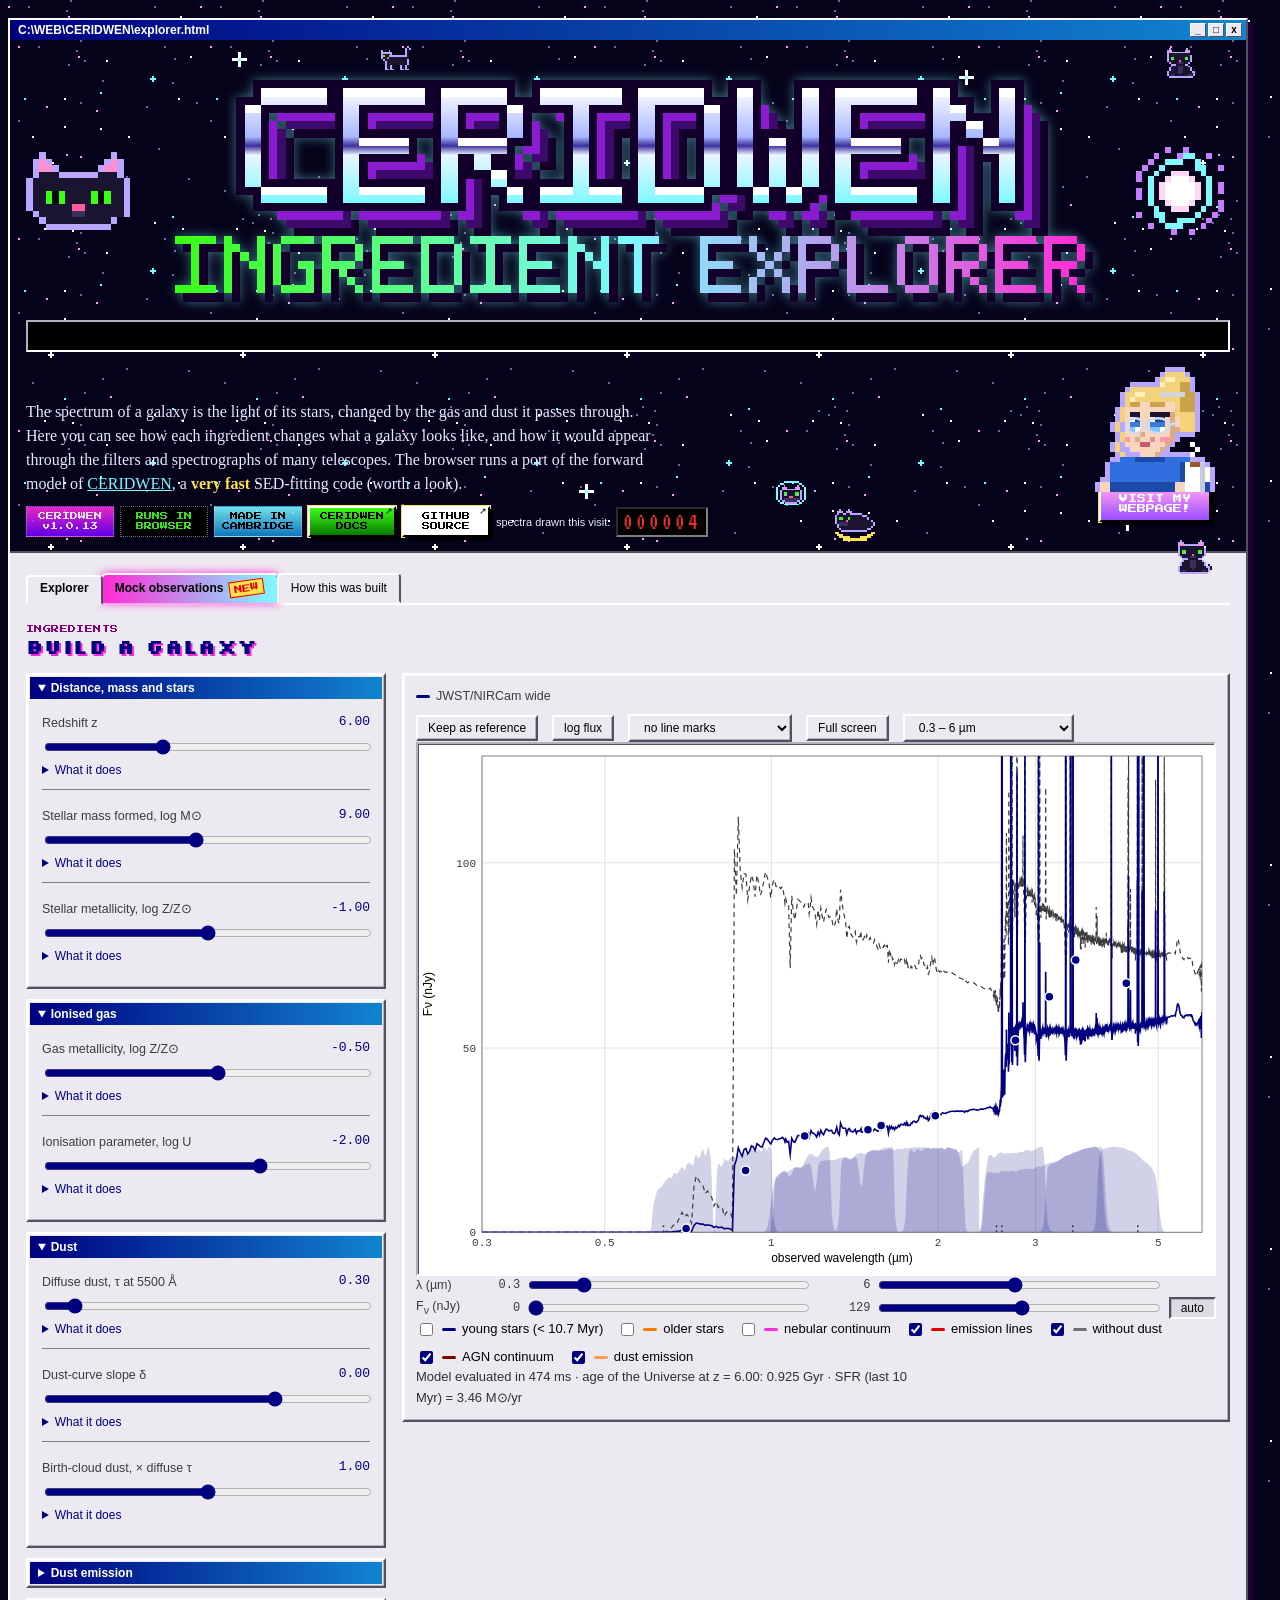
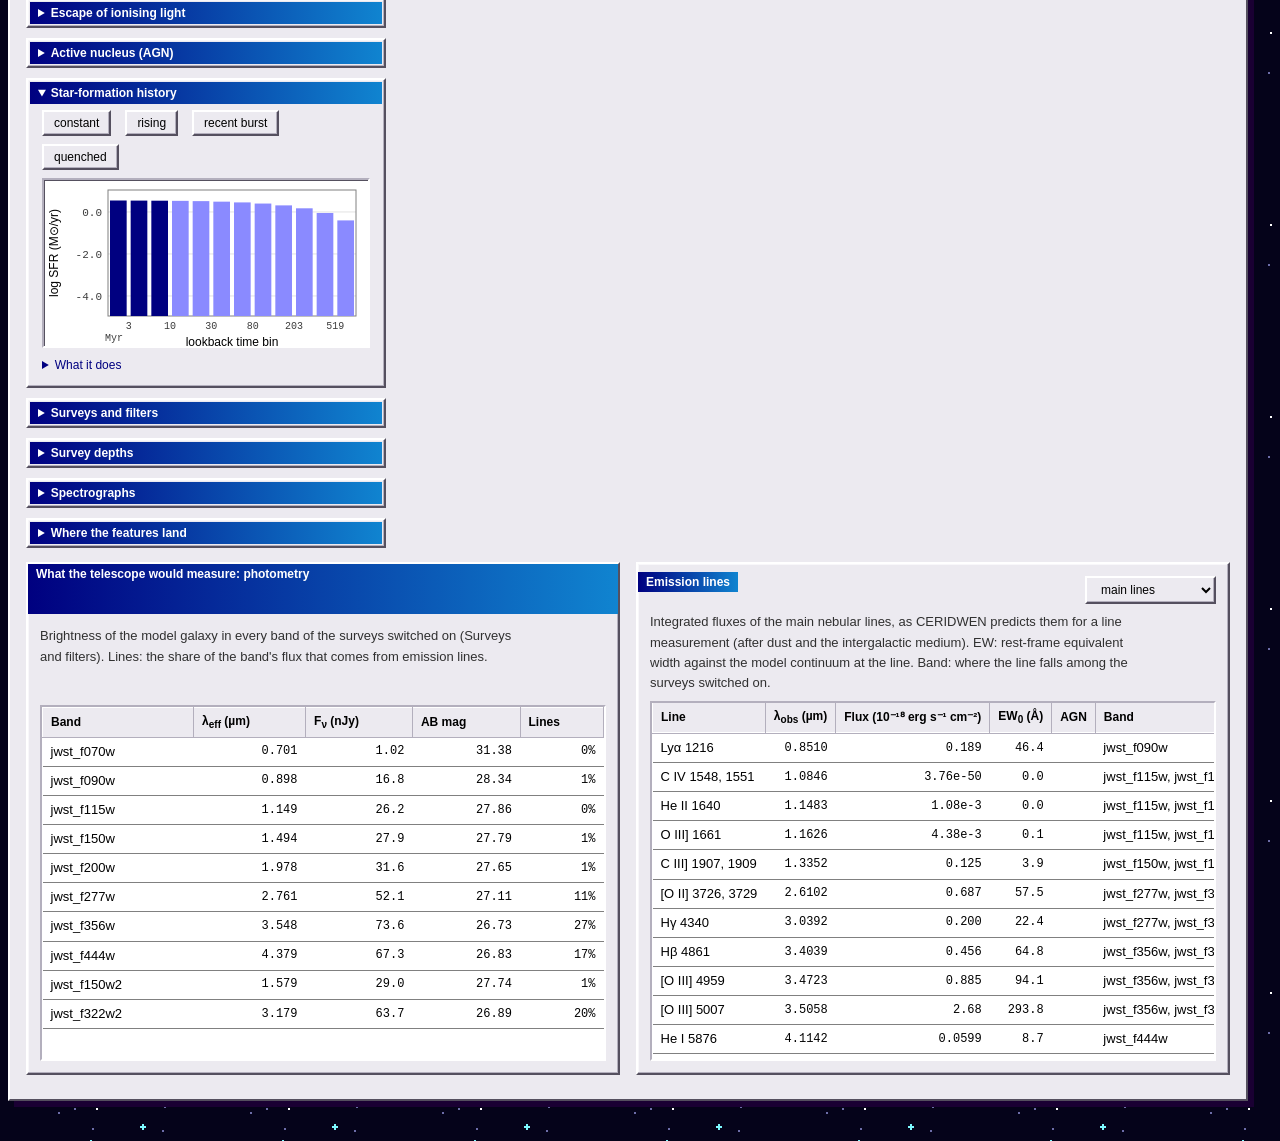
==== ceridwen-explorer/index.html @ 8a612561 "Add the CERIDWEN Ingredient Explorer" ====
<!doctype html><html lang="en"><head><meta charset="utf-8"><meta name="viewport" content="width=device-width, initial-scale=1, viewport-fit=cover"></head><body><meta charset="utf-8">
<title>CERIDWEN Ingredient Explorer 2000</title>
<link rel="preconnect" href="https://fonts.googleapis.com">
<link rel="preconnect" href="https://fonts.gstatic.com" crossorigin>
<link rel="stylesheet" href="https://fonts.googleapis.com/css2?family=Press+Start+2P&family=VT323&family=Silkscreen:wght@400;700&display=swap">
<link rel="stylesheet" href="https://fonts.googleapis.com/css2?family=Spectral:ital,wght@0,400;0,600;1,400&family=IBM+Plex+Sans:wght@400;500;600&family=IBM+Plex+Mono:wght@400;500&display=swap">
<style>
/* Layout: a working instrument panel. Controls in a left rail, the spectrum as the wide
   main plate; overlays and the band table under it. */
:root {
  --bg: #f6f7fb; --panel: #ffffff; --ink: #1b2240; --muted: #5b6283; --rule: #dde0ec;
  --blue: #6170b9; --pink: #f4a3c0; --coral: #ff7f50; --crim: #dc143c; --dkred: #7a0b21;
  --navy: #141f4d; --soft: #a3acd8; --grid: #eceef6; --data: #141f4d; --warn: #b4441c;
  --f-display: "Spectral", "Iowan Old Style", Georgia, serif;
  --f-body: "IBM Plex Sans", "Helvetica Neue", Arial, sans-serif;
  --f-mono: "IBM Plex Mono", ui-monospace, "SFMono-Regular", Menlo, monospace;
}
@media (prefers-color-scheme: dark) { :root:not([data-theme="light"]) {
  --bg: #0d1228; --panel: #141b38; --ink: #e8eaf5; --muted: #a2a8c6; --rule: #2a3360;
  --blue: #8d9ae0; --pink: #f4a3c0; --coral: #ff9670; --crim: #ff4d6d; --dkred: #e0607a;
  --navy: #c9cff0; --soft: #5d6aad; --grid: #1d2548; --data: #f2f3fb; --warn: #ffab85;
  color-scheme: dark; } }
:root[data-theme="dark"] {
  --bg: #0d1228; --panel: #141b38; --ink: #e8eaf5; --muted: #a2a8c6; --rule: #2a3360;
  --blue: #8d9ae0; --pink: #f4a3c0; --coral: #ff9670; --crim: #ff4d6d; --dkred: #e0607a;
  --navy: #c9cff0; --soft: #5d6aad; --grid: #1d2548; --data: #f2f3fb; --warn: #ffab85;
  color-scheme: dark; }
* { box-sizing: border-box; }
[hidden] { display: none !important; }
body { background: var(--bg); color: var(--ink); font: 15px/1.55 var(--f-body); margin: 0; }
.wrap { max-width: 1240px; margin: 0 auto; padding-inline: 16px; padding-block: 28px 64px; }
h1, h2, h3 { font-family: var(--f-display); font-weight: 600; text-wrap: balance; margin: 0; }
h1 { font-size: clamp(30px, 4vw, 44px); letter-spacing: -0.01em; }
h2 { font-size: 26px; }
h3 { font-size: 17px; font-family: var(--f-body); }
p { margin: 0; max-width: 68ch; }
a { color: var(--blue); }
.lede { color: var(--muted); font-size: 17px; margin-top: 10px; }
.eyebrow { font: 500 12px/1 var(--f-mono); letter-spacing: 0.08em; text-transform: uppercase; color: var(--blue); }
header { display: grid; gap: 6px; margin-bottom: 28px; }
section { margin-top: 44px; display: grid; gap: 14px; }
.plate { background: var(--panel); border: 1px solid var(--rule); border-radius: 6px; padding: 16px; min-width: 0; }
.explorer { display: grid; grid-template-columns: minmax(280px, 360px) minmax(0, 1fr); gap: 16px; align-items: start; }
.explorer .main { position: sticky; top: calc(env(safe-area-inset-top, 0px) + 50px); z-index: 3; min-width: 0; }
.group { background: var(--panel); border: 1px solid var(--rule); border-radius: 6px; }
.group > summary { cursor: pointer; padding: 10px 14px; font: 600 14px var(--f-body); color: var(--ink); list-style-position: inside; }
.group[open] > summary { border-bottom: 1px solid var(--rule); }
.gbody { padding: 4px 14px 12px; display: grid; gap: 8px; min-width: 0; }
details.what { font-size: 13px; color: var(--muted); }
details.what > summary { cursor: pointer; color: var(--blue); font-size: 12px; }
details.what p { margin-top: 4px; }
details.what .astro { font-size: 12.5px; }
@media (max-width: 860px) {
  .explorer { grid-template-columns: minmax(0, 1fr); }
  .explorer .main { order: -1; top: calc(env(safe-area-inset-top, 0px) + 42px); margin-inline: -16px; }
  .explorer .main .pin { border-radius: 0; border-inline: 0; padding: 8px 12px; box-shadow: 0 6px 12px -8px rgba(0, 0, 0, 0.35); }
  .explorer .main .plotbox { aspect-ratio: 16 / 11; max-height: 58vh; }
  .explorer .main #status { display: none; }
}
.rail { display: grid; gap: 10px; min-width: 0; }
.ctl { display: grid; gap: 4px; padding-block: 9px; border-bottom: 1px solid var(--rule); }
.ctl:last-child { border-bottom: 0; }
.ctl label { display: flex; justify-content: space-between; gap: 8px; font-weight: 500; }
.ctl label .val { font: 500 13px var(--f-mono); color: var(--blue); font-variant-numeric: tabular-nums; }
.ctl .plain { font-size: 13px; color: var(--muted); }
.ctl input[type=range] { width: 100%; accent-color: var(--blue); }
details { font-size: 12.5px; color: var(--muted); }
details summary { cursor: pointer; color: var(--blue); font-size: 12px; }
details code, .mono { font-family: var(--f-mono); font-size: 12px; }
details p { margin-top: 4px; }
.main { display: grid; gap: 12px; min-width: 0; }
.plotbox { position: relative; width: 100%; aspect-ratio: 16 / 9; max-width: 100%; }
.explorer .main .plotbox { aspect-ratio: 3 / 2; max-height: calc(100vh - 230px); min-height: 220px; }
@media (max-width: 860px) { .explorer .main .plotbox { aspect-ratio: 16 / 11; max-height: 58vh; min-height: 0; } }
@media (max-width: 600px) { .ranges { grid-template-columns: auto 6.5ch minmax(0, 1fr) 6.5ch minmax(0, 1fr) auto; gap: 2px 5px; font-size: 11.5px; } }
@media (max-width: 600px) { .plotbox { aspect-ratio: 4 / 3; } }
.plotbox canvas { position: absolute; inset: 0; width: 100%; height: 100%; }
.plate.pin.fs { position: fixed; inset: 0; box-sizing: border-box; width: 100%; z-index: 50; margin: 0; border-radius: 0; overflow: auto;
  padding: calc(env(safe-area-inset-top, 0px) + 12px) 16px calc(env(safe-area-inset-bottom, 0px) + 12px);
  background: var(--panel); display: flex; flex-direction: column; gap: 8px; }
.plate.pin.fs .plotbox { aspect-ratio: auto; flex: 1 1 auto; min-height: 240px; max-height: none; }
.plate.pin.fs > * { min-width: 0; max-width: 100%; }
body.fs-on { overflow: hidden; }
body.fs-on .explorer .main { z-index: 60; }
.tip { position: absolute; pointer-events: none; background: var(--panel); border: 1px solid var(--rule); border-radius: 4px;
  padding: 4px 7px; font: 12px var(--f-mono); color: var(--ink); white-space: nowrap; }
.row { display: flex; flex-wrap: wrap; gap: 8px 14px; align-items: center; }
.chip { display: inline-flex; gap: 6px; align-items: center; font-size: 13px; cursor: pointer; user-select: none; }
.chip input { accent-color: var(--blue); }
.swatch { width: 14px; height: 3px; border-radius: 2px; display: inline-block; }
.btn { font: 500 13px var(--f-body); border: 1px solid var(--rule); background: var(--bg); color: var(--ink);
  border-radius: 4px; padding: 5px 10px; cursor: pointer; }
.btn:hover { border-color: var(--blue); }
.btn[aria-pressed=true] { background: var(--blue); color: var(--panel); border-color: var(--blue); }
button:focus-visible, input:focus-visible, summary:focus-visible, select:focus-visible { outline: 2px solid var(--coral); outline-offset: 2px; }
.sfhbox { position: relative; width: 100%; height: 170px; touch-action: none; }
.sfhbox canvas { width: 100%; height: 100%; display: block; }
.cols2 { display: grid; grid-template-columns: minmax(0, 1fr) minmax(0, 1fr); gap: 16px; }
@media (max-width: 860px) { .cols2 { grid-template-columns: minmax(0, 1fr); } }
.tablewrap { overflow-x: auto; max-height: 360px; overflow-y: auto; }
table { border-collapse: collapse; font-size: 13px; width: 100%; font-variant-numeric: tabular-nums; }
th, td { text-align: left; padding: 4px 8px; border-bottom: 1px solid var(--rule); white-space: nowrap; }
th { font-weight: 600; color: var(--muted); font-size: 12px; position: sticky; top: 0; background: var(--panel); }
td.num { text-align: right; font-family: var(--f-mono); font-size: 12px; }
.sets { display: grid; grid-template-columns: repeat(auto-fill, minmax(150px, 1fr)); gap: 4px 12px; }
.note { font-size: 13px; color: var(--muted); }
.feat { display: grid; gap: 4px; font-size: 13px; }
.feat b { font-weight: 600; }
.ranges { display: grid; grid-template-columns: auto 7.5ch minmax(0, 1fr) 7.5ch minmax(0, 1fr) auto; gap: 2px 8px; align-items: center; font-size: 12.5px; color: var(--muted); }
.ranges .val { text-align: right; font-variant-numeric: tabular-nums; white-space: nowrap; }
.ranges input[type=range] { width: 100%; min-width: 0; margin: 0; accent-color: var(--blue); }
.ranges .btn { padding-block: 2px; font-size: 12px; }
.legend { display: flex; flex-wrap: wrap; gap: 6px 14px; font-size: 12.5px; color: var(--muted); }
.legend span { display: inline-flex; align-items: center; gap: 6px; }
.params td:first-child { color: var(--muted); }
.tabs { display: flex; flex-wrap: wrap; gap: 4px; border-bottom: 1px solid var(--rule); margin-bottom: 8px; position: sticky; top: env(safe-area-inset-top, 0px); background: var(--bg); z-index: 4; }
.tab { font: 500 14px var(--f-body); background: none; border: 0; border-bottom: 2px solid transparent; color: var(--muted); padding: 10px 12px; cursor: pointer; }
.tab:hover { color: var(--ink); }
.tab[aria-current="page"] { color: var(--ink); border-bottom-color: var(--blue); }
.tab.tab-mock { color: var(--panel); background: var(--blue); border-radius: 6px 6px 0 0; font-weight: 600; display: inline-flex; align-items: center; gap: 6px; }
.tab.tab-mock:hover { color: var(--panel); filter: brightness(1.1); }
.tab.tab-mock[aria-current="page"] { color: var(--panel); border-bottom-color: var(--coral); }
.newbadge { font: 600 10px/1 var(--f-mono); text-transform: uppercase; letter-spacing: 0.06em; background: var(--coral); color: #fff; border-radius: 8px; padding: 2px 6px; }
section.page { margin-top: 20px; }
footer { margin-top: 48px; border-top: 1px solid var(--rule); padding-top: 16px; display: grid; gap: 8px; font-size: 13px; color: var(--muted); }
.loading { font: 13px var(--f-mono); color: var(--muted); }
.pill { display: inline-block; font: 500 11px var(--f-mono); padding: 1px 6px; border-radius: 10px; border: 1px solid var(--rule); color: var(--muted); }
.plate.built { display: grid; gap: 8px; align-content: start; min-width: 0; }
.plate.built ul { margin: 0; padding-left: 20px; display: grid; gap: 4px; max-width: 68ch; }
.mk-warn { border-left: 3px solid var(--coral); padding: 6px 10px; background: var(--panel); max-width: 80ch; }
.links { font-size: 14px; display: flex; flex-wrap: wrap; gap: 4px 10px; margin-top: 4px; }
.pill.ok { border-color: var(--blue); color: var(--blue); }
@media (prefers-reduced-motion: reduce) { * { transition: none !important; } }

/* ---------------- Y2K skin (retro_skin.py) ---------------- */
:root {
  --bg: #eceaf0 !important; --panel: #ffffff !important; --ink: #000000 !important; --muted: #3c3c3c !important;
  --rule: #808080 !important; --blue: #000080 !important; --pink: #ff2bd6 !important; --coral: #ff7a00 !important;
  --crim: #e00000 !important; --dkred: #800000 !important; --navy: #000080 !important; --soft: #8a8aff !important;
  --grid: #e2e2e2 !important; --data: #000080 !important; --warn: #a03000 !important;
  --f-display: "Silkscreen", "Courier New", monospace !important;
  --f-body: Tahoma, Verdana, "Segoe UI", Geneva, sans-serif !important;
  --f-mono: "Courier New", Courier, monospace !important;
  --hi: #ffffff; --lo: #b3afbd; --dk: #55505f; --face: #eceaf0;
  color-scheme: light !important;
}
html { image-rendering: pixelated; }
body { background: #05031a url("[data-uri]") repeat; background-size: 192px 192px; font-size: 13px; }
.wrap { max-width: 1240px; margin: 18px auto 40px; padding-block: 0 24px; background: var(--face);
  border: 2px solid; border-color: var(--hi) var(--dk) var(--dk) var(--hi); box-shadow: inset -1px -1px 0 var(--lo), inset 1px 1px 0 #f8f7fa, 6px 6px 0 #1a0033; }
@media (max-width: 1280px) { .wrap { margin-inline: 8px; } }
.wintitle { display: flex; align-items: center; justify-content: space-between; gap: 8px; margin-inline: -16px; margin-bottom: 0;
  padding: 3px 4px 3px 8px; background: linear-gradient(90deg, #000080, #1084d0); color: #fff; font: 700 12px Tahoma, Verdana, sans-serif; }
.wintitle .wbtns { display: flex; gap: 2px; }
.wintitle .wbtns span { width: 16px; height: 14px; background: var(--face); color: #000; font: 700 10px/12px Tahoma, sans-serif; text-align: center;
  border: 1px solid; border-color: var(--hi) var(--dk) var(--dk) var(--hi); }
header.retro { display: grid; gap: 10px; margin-inline: -16px; padding: 22px 16px 14px; margin-bottom: 0; position: relative; overflow: hidden;
  background: #05031a url("[data-uri]") repeat; background-size: 192px 192px; border-bottom: 2px solid var(--dk); color: #e8e8ff; }
header.retro .ttl { display: grid; grid-template-columns: minmax(44px, 104px) minmax(0, 1fr) minmax(44px, 100px); gap: 12px; align-items: center; }
header.retro .sprite.tcat { animation: headfloat 5s ease-in-out infinite; overflow: visible; }
header.retro .sprite.tcat .pupils { animation: look 7s ease-in-out infinite; }
@keyframes headfloat { 0%, 100% { transform: translateY(0) rotate(-4deg); } 50% { transform: translateY(-10px) rotate(4deg); } }
@keyframes look { 0%, 12% { transform: translateX(-1px); } 38%, 62% { transform: translateX(1px); } 88%, 100% { transform: translateX(-1px); } }
header.retro .hcats .sprite { position: absolute; width: 30px; height: auto; animation: catbob 2.4s steps(2) infinite; }
.tabcat { position: absolute; right: 18px; top: -27px; width: 34px; height: auto; z-index: 2; }
.tabs { position: relative; }
@keyframes blink { 0%, 92%, 100% { filter: none; } 94%, 97% { filter: brightness(1.6) drop-shadow(0 0 4px #39ff14); } }
.starcats { position: absolute; left: 0; right: 0; top: 0; height: 100%; pointer-events: none; overflow: hidden; z-index: 0; }
.starcats .sprite { position: absolute; height: auto; filter: drop-shadow(0 0 5px rgba(125, 249, 255, .35)); }
.starcats .sprite.l { left: calc((100% - 1240px) / 4); transform: translateX(-50%); }
.starcats .sprite.r { right: calc((100% - 1240px) / 4); transform: translateX(50%); }
.starcats .sprite.bob { animation: catbob 2.4s steps(2) infinite; }
.starcats .sprite.drift { animation: catdrift 9s ease-in-out infinite; }
@keyframes catbob { 50% { translate: 0 -4px; } }
@keyframes catdrift { 0%, 100% { translate: 0 0; rotate: -8deg; } 50% { translate: 0 -18px; rotate: 8deg; } }
body { position: relative; }
.wrap { position: relative; z-index: auto; }
header.retro { z-index: 1; }
.sci { position: relative; z-index: 4; background: var(--face); margin-inline: -16px; padding: 14px 16px 24px; }
.wrap { padding-block-end: 0 !important; }
@media (max-width: 1420px) { .starcats { display: none; } }
header.retro .ptitle { width: 100%; height: auto; display: block; filter: drop-shadow(0 0 6px rgba(125, 249, 255, .45)); }
header.retro .ptwrap { position: relative; min-width: 0; }
header.retro .shimmer { position: absolute; inset: 0; pointer-events: none;
  background: linear-gradient(110deg, rgba(255,255,255,0) 42%, rgba(255,255,255,.95) 50%, rgba(255,255,255,0) 58%) no-repeat;
  background-size: 250% 100%; background-position: 150% 0;
  -webkit-mask-size: 100% 100%; mask-size: 100% 100%; -webkit-mask-repeat: no-repeat; mask-repeat: no-repeat;
  animation: shimmer 10s linear infinite; }
@keyframes shimmer { 0%, 86% { background-position: 150% 0; } 100% { background-position: -50% 0; } }
header.retro .sprite { width: 100%; height: auto; display: block; }
header.retro .sprite.cauldron { animation: bob 1.6s steps(2) infinite; }
header.retro .sprite.galaxy { animation: spin 12s steps(24) infinite; }
@keyframes bob { 50% { transform: translateY(-3px); } }
@keyframes spin { to { transform: rotate(-360deg); } }
header.retro .spark { position: absolute; width: 15px; height: 15px; animation: tw 1.8s steps(3) infinite; }
header.retro .s0 { left: 18%; top: 12px; } header.retro .s1 { right: 22%; top: 30px; animation-delay: .6s; }
header.retro .s2 { left: 46%; bottom: 52px; animation-delay: 1.2s; } header.retro .s3 { right: 9%; bottom: 20px; animation-delay: .3s; }
@keyframes tw { 0%, 100% { opacity: 0; } 50% { opacity: 1; } }
header.retro .ticker { overflow: hidden; white-space: nowrap; border: 2px solid; border-color: var(--lo) var(--hi) var(--hi) var(--lo);
  background: #000; color: #39ff14; font: 22px/1.1 "VT323", "Courier New", monospace; padding: 2px 0; }
header.retro .ticker span { display: inline-block; padding-left: 100%; animation: tick 48s linear infinite; }
@keyframes tick { to { transform: translateX(-100%); } }
header.retro .lede { color: #e8e8ff; font: 16px/1.5 "Times New Roman", Times, serif; max-width: 80ch; margin: 0; }
header.retro .lede b { color: #ffe14d; }
header.retro .badges { display: flex; flex-wrap: wrap; gap: 6px; align-items: center; }
.badge88 { width: 88px; height: 31px; display: inline-grid; place-items: center; text-align: center; font: 8px/1.15 "Press Start 2P", "Courier New", monospace;
  border: 1px solid #fff; outline: 1px solid #000; padding: 2px; letter-spacing: 0; }
.badge88.b1 { background: linear-gradient(#ff2bd6, #6a00ff); color: #fff; }
.badge88.b2 { background: #000; color: #39ff14; }
.badge88.b3 { background: linear-gradient(#ffe14d, #ff7a00); color: #000; }
/* static badges: flat, quiet frame */
span.badge88 { outline: 0; border: 1px dotted rgba(255, 255, 255, .45); opacity: .9; }
/* clickable badges: raised 3D button with a hard shadow and a corner arrow, pressed on click */
a.badge88 { text-decoration: none; cursor: pointer; position: relative; border: 2px solid; border-color: #fff #000 #000 #fff;
  outline: 0; box-shadow: 3px 3px 0 #000, 0 0 0 1px #ffe14d; transition: transform .08s steps(1); }
a.badge88::after { content: "\2197"; position: absolute; top: -1px; right: 1px; font: 9px/1 Tahoma, sans-serif; }
a.badge88:hover { transform: translate(-1px, -1px); box-shadow: 4px 4px 0 #000, 0 0 0 2px #ffe14d, 0 0 10px #ffe14d; }
a.badge88:active { transform: translate(2px, 2px); box-shadow: 0 0 0 1px #ffe14d; border-color: #000 #fff #fff #000; }
.badge88.b5 { background: linear-gradient(#39ff14, #0a7a00); color: #000; }
.badge88.b6 { background: #fff; color: #000; }
.lederow { display: grid; grid-template-columns: minmax(0, 1fr) auto; gap: 16px; align-items: end; }
.mebox { display: grid; justify-items: center; margin-bottom: -26px; position: relative; z-index: 2; }
header.retro .sprite.me { width: 150px; height: auto; position: relative; z-index: 2; }
.mebox .badge88 { position: relative; z-index: 1; margin-top: -6px; width: 112px; height: 36px; font-size: 9px; }
.sprite.me .fb { opacity: 0; animation: sipB 6s steps(1) infinite; }
.sprite.me .fa { animation: sipA 6s steps(1) infinite; }
.sprite.me .steam { animation: steam 1.2s steps(2) infinite, sipA 6s steps(1) infinite; }
@media (max-width: 600px) { .lederow { grid-template-columns: minmax(0, 1fr); justify-items: end; } }
@keyframes sipA { 0%, 68% { opacity: 1; } 70%, 92% { opacity: 0; } 94%, 100% { opacity: 1; } }
@keyframes sipB { 0%, 68% { opacity: 0; } 70%, 92% { opacity: 1; } 94%, 100% { opacity: 0; } }
@keyframes steam { 50% { translate: 0 -1px; } }
.badge88.b7 { background: linear-gradient(#ff9ff3, #9b4dff); color: #fff; }
header.retro .lede a { color: #7df9ff; }
.badge88.b4 { background: linear-gradient(#7df9ff, #1084d0); color: #000; }
.counter { display: inline-flex; align-items: center; gap: 6px; font: 11px Tahoma, sans-serif; color: #e8e8ff; }
.counter b { font: 24px/1 "VT323", monospace; color: #ff2b2b; background: #000; padding: 1px 5px; letter-spacing: 3px; border: 2px inset #808080; }
.hidden-h1 { position: absolute; width: 1px; height: 1px; overflow: hidden; clip: rect(0 0 0 0); }
h2 { font: 700 20px "Silkscreen", "Courier New", monospace; color: #000080; text-shadow: 2px 2px 0 #ff2bd6; letter-spacing: .02em; }
.eyebrow { font: 8px "Press Start 2P", monospace; color: #800080; letter-spacing: .05em; }
a { color: #0000ee; } a:visited { color: #551a8b; }
.plate, .group { background: var(--face) !important; border: 2px solid; border-color: var(--hi) var(--dk) var(--dk) var(--hi) !important; border-radius: 0 !important;
  box-shadow: inset -1px -1px 0 var(--lo), inset 1px 1px 0 #f8f7fa !important; }
.group > summary { background: linear-gradient(90deg, #000080, #1084d0); color: #fff; font: 700 12px Tahoma, Verdana, sans-serif; padding: 4px 8px; margin: 2px; }
.group[open] > summary { border-bottom: 0; }
.plate h3 { font: 700 12px Tahoma, Verdana, sans-serif; color: #fff; background: linear-gradient(90deg, #000080, #1084d0); padding: 3px 8px; margin: -12px -12px 4px; }
.plate { padding: 12px !important; }
.plotbox, .sfhbox { background: #fff; border: 2px solid; border-color: var(--lo) var(--hi) var(--hi) var(--lo); box-shadow: inset 1px 1px 0 var(--dk); }
.tablewrap { background: #fff; border: 2px solid; border-color: var(--lo) var(--hi) var(--hi) var(--lo); }
th { background: var(--face) !important; color: #000 !important; border: 1px solid; border-color: var(--hi) var(--lo) var(--lo) var(--hi); }
.btn, button.btn, select.btn { font: 12px Tahoma, Verdana, sans-serif !important; background: var(--face) !important; color: #000 !important; border-radius: 0 !important;
  border: 2px solid !important; border-color: var(--hi) var(--dk) var(--dk) var(--hi) !important; box-shadow: inset -1px -1px 0 var(--lo); padding: 4px 10px; }
.btn:active, .btn[aria-pressed=true] { border-color: var(--dk) var(--hi) var(--hi) var(--dk) !important; box-shadow: inset 1px 1px 0 var(--lo); background: #dedae4 !important; }
.tabs { background: var(--face) !important; border-bottom: 2px solid var(--hi) !important; gap: 0 !important; padding-top: 6px; }
.tab { font: 12px Tahoma, Verdana, sans-serif !important; background: var(--face) !important; color: #000 !important; margin-right: -2px;
  border: 2px solid !important; border-color: var(--hi) var(--dk) transparent var(--hi) !important; border-radius: 4px 4px 0 0; padding: 4px 12px !important; }
.tab[aria-current="page"] { position: relative; top: 2px; padding-bottom: 8px !important; font-weight: 700 !important; background: var(--face) !important; }
.tab.tab-mock { background: linear-gradient(90deg, #ff2bd6, #7df9ff, #39ff14, #ff2bd6) !important; background-size: 300% 100% !important;
  color: #000 !important; font-weight: 700 !important; animation: rainbow 4s linear infinite; box-shadow: 0 0 10px #ff2bd6; filter: none; }
.tab.tab-mock:hover { box-shadow: 0 0 16px #7df9ff; }
@keyframes rainbow { to { background-position: 300% 0; } }
.tab.tab-mock .newbadge { background: #ffe14d; color: #e00000; border: 1px solid #e00000; border-radius: 0; font: 8px/1 "Press Start 2P", monospace;
  padding: 3px 4px; animation: newblink 1s steps(1) infinite; rotate: -8deg; }
@keyframes newblink { 50% { visibility: hidden; } }
@media (prefers-reduced-motion: reduce) { .tab.tab-mock, .tab.tab-mock .newbadge { animation: none !important; } }
input[type=range] { accent-color: #000080; }
input[type=checkbox], input[type=radio] { accent-color: #000080; }
.pill { border-radius: 0; font: 11px "Courier New", monospace; }
.note { color: #303030; }
footer { border-top: 2px groove #fff; }
footer::after { content: "Best viewed at 1024 x 768."; font: 11px "Times New Roman", serif; color: #404040; }
@media (max-width: 600px) { header.retro .ttl { grid-template-columns: 36px minmax(0, 1fr) 30px; gap: 6px; } .badge88 { transform: scale(.9); } }
@media (prefers-reduced-motion: reduce) { header.retro *, .starcats * { animation: none !important; } }

.flycat { position: fixed; left: 0; pointer-events: none; image-rendering: pixelated; }
.flycat.far { opacity: .55; }
.flycat.near { z-index: 3; opacity: .95; }
</style>

<div class="starcats" aria-hidden="true"><svg style="top:600px;width:84px" aria-hidden="true" class="sprite l drift" viewBox="0 0 16 13" shape-rendering="crispEdges"><path fill="#7df9ff" d="M4 0h1v1h-1zM5 0h1v1h-1zM6 0h1v1h-1zM7 0h1v1h-1zM8 0h1v1h-1zM9 0h1v1h-1zM10 0h1v1h-1zM11 0h1v1h-1zM2 1h1v1h-1zM3 1h1v1h-1zM12 1h1v1h-1zM13 1h1v1h-1zM1 2h1v1h-1zM14 2h1v1h-1zM0 3h1v1h-1zM15 3h1v1h-1zM0 4h1v1h-1zM15 4h1v1h-1zM0 5h1v1h-1zM15 5h1v1h-1zM0 6h1v1h-1zM15 6h1v1h-1zM0 7h1v1h-1zM15 7h1v1h-1zM0 8h1v1h-1zM15 8h1v1h-1zM0 9h1v1h-1zM15 9h1v1h-1zM1 10h1v1h-1zM14 10h1v1h-1zM2 11h1v1h-1zM3 11h1v1h-1zM12 11h1v1h-1zM13 11h1v1h-1zM4 12h1v1h-1zM5 12h1v1h-1zM6 12h1v1h-1zM7 12h1v1h-1zM8 12h1v1h-1zM9 12h1v1h-1zM10 12h1v1h-1zM11 12h1v1h-1z"/><path fill="#b9a6ff" d="M4 2h1v1h-1zM11 2h1v1h-1zM3 3h1v1h-1zM5 3h1v1h-1zM10 3h1v1h-1zM12 3h1v1h-1zM3 4h1v1h-1zM6 4h1v1h-1zM7 4h1v1h-1zM8 4h1v1h-1zM9 4h1v1h-1zM12 4h1v1h-1zM2 5h1v1h-1zM13 5h1v1h-1zM2 6h1v1h-1zM13 6h1v1h-1zM2 7h1v1h-1zM5 7h1v1h-1zM11 7h1v1h-1zM13 7h1v1h-1zM2 8h1v1h-1zM13 8h1v1h-1zM2 9h1v1h-1zM13 9h1v1h-1zM3 10h1v1h-1zM4 10h1v1h-1zM11 10h1v1h-1zM12 10h1v1h-1zM5 11h1v1h-1zM6 11h1v1h-1zM7 11h1v1h-1zM8 11h1v1h-1zM9 11h1v1h-1zM10 11h1v1h-1z"/><path fill="#ff8fd0" d="M4 3h1v1h-1zM11 3h1v1h-1zM4 4h1v1h-1zM5 4h1v1h-1zM10 4h1v1h-1zM11 4h1v1h-1z"/><path fill="#1b1430" d="M3 5h1v1h-1zM4 5h1v1h-1zM5 5h1v1h-1zM6 5h1v1h-1zM7 5h1v1h-1zM8 5h1v1h-1zM9 5h1v1h-1zM10 5h1v1h-1zM11 5h1v1h-1zM12 5h1v1h-1zM3 6h1v1h-1zM6 6h1v1h-1zM7 6h1v1h-1zM8 6h1v1h-1zM9 6h1v1h-1zM12 6h1v1h-1zM3 7h1v1h-1zM6 7h1v1h-1zM7 7h1v1h-1zM8 7h1v1h-1zM9 7h1v1h-1zM12 7h1v1h-1zM3 8h1v1h-1zM4 8h1v1h-1zM5 8h1v1h-1zM6 8h1v1h-1zM9 8h1v1h-1zM10 8h1v1h-1zM11 8h1v1h-1zM12 8h1v1h-1zM3 9h1v1h-1zM12 9h1v1h-1z"/><path fill="#39ff14" d="M4 6h1v1h-1zM5 6h1v1h-1zM10 6h1v1h-1zM11 6h1v1h-1zM4 7h1v1h-1zM10 7h1v1h-1z"/><path fill="#ff5aa0" d="M7 8h1v1h-1zM8 8h1v1h-1z"/><path fill="#3a2f5c" d="M4 9h1v1h-1zM5 9h1v1h-1zM6 9h1v1h-1zM7 9h1v1h-1zM8 9h1v1h-1zM9 9h1v1h-1zM10 9h1v1h-1zM11 9h1v1h-1zM5 10h1v1h-1zM6 10h1v1h-1zM7 10h1v1h-1zM8 10h1v1h-1zM9 10h1v1h-1zM10 10h1v1h-1z"/></svg><svg style="top:760px;width:96px" aria-hidden="true" class="sprite r bob" viewBox="0 0 19 15" shape-rendering="crispEdges"><path fill="#b9a6ff" d="M2 0h1v1h-1zM6 0h1v1h-1zM1 1h1v1h-1zM3 1h1v1h-1zM5 1h1v1h-1zM7 1h1v1h-1zM1 2h1v1h-1zM4 2h1v1h-1zM7 2h1v1h-1zM8 2h1v1h-1zM9 2h1v1h-1zM10 2h1v1h-1zM11 2h1v1h-1zM12 2h1v1h-1zM0 3h1v1h-1zM13 3h1v1h-1zM14 3h1v1h-1zM0 4h1v1h-1zM15 4h1v1h-1zM0 5h1v1h-1zM17 5h1v1h-1zM0 6h1v1h-1zM18 6h1v1h-1zM1 7h1v1h-1zM18 7h1v1h-1zM1 8h1v1h-1zM17 8h1v1h-1zM2 9h1v1h-1zM15 9h1v1h-1zM16 9h1v1h-1zM3 10h1v1h-1zM4 10h1v1h-1zM5 10h1v1h-1zM6 10h1v1h-1zM7 10h1v1h-1zM8 10h1v1h-1zM9 10h1v1h-1zM10 10h1v1h-1zM11 10h1v1h-1zM12 10h1v1h-1zM13 10h1v1h-1zM14 10h1v1h-1z"/><path fill="#ff8fd0" d="M2 1h1v1h-1zM6 1h1v1h-1z"/><path fill="#1b1430" d="M2 2h1v1h-1zM3 2h1v1h-1zM5 2h1v1h-1zM6 2h1v1h-1zM1 3h1v1h-1zM2 3h1v1h-1zM3 3h1v1h-1zM4 3h1v1h-1zM5 3h1v1h-1zM6 3h1v1h-1zM7 3h1v1h-1zM8 3h1v1h-1zM9 3h1v1h-1zM10 3h1v1h-1zM11 3h1v1h-1zM12 3h1v1h-1zM1 4h1v1h-1zM4 4h1v1h-1zM5 4h1v1h-1zM7 4h1v1h-1zM8 4h1v1h-1zM9 4h1v1h-1zM10 4h1v1h-1zM11 4h1v1h-1zM12 4h1v1h-1zM13 4h1v1h-1zM14 4h1v1h-1zM1 5h1v1h-1zM2 5h1v1h-1zM3 5h1v1h-1zM4 5h1v1h-1zM6 5h1v1h-1zM7 5h1v1h-1zM8 5h1v1h-1zM9 5h1v1h-1zM10 5h1v1h-1zM11 5h1v1h-1zM12 5h1v1h-1zM13 5h1v1h-1zM14 5h1v1h-1zM15 5h1v1h-1zM16 5h1v1h-1zM1 6h1v1h-1zM6 6h1v1h-1zM7 6h1v1h-1zM8 6h1v1h-1zM9 6h1v1h-1zM10 6h1v1h-1zM11 6h1v1h-1zM12 6h1v1h-1zM13 6h1v1h-1zM14 6h1v1h-1zM15 6h1v1h-1zM16 6h1v1h-1zM17 6h1v1h-1zM6 7h1v1h-1zM7 7h1v1h-1zM8 7h1v1h-1zM9 7h1v1h-1zM10 7h1v1h-1zM11 7h1v1h-1zM12 7h1v1h-1zM13 7h1v1h-1zM14 7h1v1h-1zM15 7h1v1h-1zM16 7h1v1h-1zM17 7h1v1h-1zM2 8h1v1h-1zM3 8h1v1h-1zM4 8h1v1h-1zM5 8h1v1h-1zM6 8h1v1h-1zM7 8h1v1h-1zM8 8h1v1h-1zM9 8h1v1h-1zM10 8h1v1h-1zM11 8h1v1h-1zM12 8h1v1h-1zM13 8h1v1h-1zM14 8h1v1h-1zM15 8h1v1h-1zM16 8h1v1h-1zM3 9h1v1h-1zM4 9h1v1h-1zM5 9h1v1h-1zM6 9h1v1h-1zM7 9h1v1h-1zM8 9h1v1h-1zM9 9h1v1h-1zM10 9h1v1h-1zM11 9h1v1h-1zM12 9h1v1h-1zM13 9h1v1h-1zM14 9h1v1h-1z"/><path fill="#39ff14" d="M2 4h1v1h-1zM3 4h1v1h-1zM6 4h1v1h-1z"/><path fill="#ff5aa0" d="M5 5h1v1h-1z"/><path fill="#3a2f5c" d="M2 6h1v1h-1zM3 6h1v1h-1zM4 6h1v1h-1zM5 6h1v1h-1zM2 7h1v1h-1zM3 7h1v1h-1zM4 7h1v1h-1zM5 7h1v1h-1z"/><path fill="#ffe14d" d="M0 11h1v1h-1zM1 11h1v1h-1zM17 11h1v1h-1zM18 11h1v1h-1zM1 12h1v1h-1zM2 12h1v1h-1zM3 12h1v1h-1zM15 12h1v1h-1zM16 12h1v1h-1zM17 12h1v1h-1zM2 13h1v1h-1zM3 13h1v1h-1zM4 13h1v1h-1zM5 13h1v1h-1zM6 13h1v1h-1zM12 13h1v1h-1zM13 13h1v1h-1zM14 13h1v1h-1zM15 13h1v1h-1zM16 13h1v1h-1zM4 14h1v1h-1zM5 14h1v1h-1zM6 14h1v1h-1zM7 14h1v1h-1zM8 14h1v1h-1zM9 14h1v1h-1zM10 14h1v1h-1zM11 14h1v1h-1zM12 14h1v1h-1zM13 14h1v1h-1zM14 14h1v1h-1z"/></svg><svg style="top:1100px;width:70px" aria-hidden="true" class="sprite l bob" viewBox="0 0 17 17" shape-rendering="crispEdges"><path fill="#b9a6ff" d="M1 0h1v1h-1zM11 0h1v1h-1zM0 1h1v1h-1zM2 1h1v1h-1zM10 1h1v1h-1zM12 1h1v1h-1zM0 2h1v1h-1zM3 2h1v1h-1zM4 2h1v1h-1zM5 2h1v1h-1zM6 2h1v1h-1zM7 2h1v1h-1zM8 2h1v1h-1zM9 2h1v1h-1zM12 2h1v1h-1zM0 3h1v1h-1zM0 4h1v1h-1zM13 4h1v1h-1zM0 5h1v1h-1zM13 5h1v1h-1zM0 6h1v1h-1zM3 6h1v1h-1zM11 6h1v1h-1zM13 6h1v1h-1zM0 7h1v1h-1zM13 7h1v1h-1zM1 8h1v1h-1zM12 8h1v1h-1zM2 9h1v1h-1zM3 9h1v1h-1zM4 9h1v1h-1zM10 9h1v1h-1zM11 9h1v1h-1zM2 10h1v1h-1zM12 10h1v1h-1zM1 11h1v1h-1zM13 11h1v1h-1zM1 12h1v1h-1zM13 12h1v1h-1zM0 13h1v1h-1zM14 13h1v1h-1zM15 13h1v1h-1zM0 14h1v1h-1zM15 14h1v1h-1zM0 15h1v1h-1zM15 15h1v1h-1zM1 16h1v1h-1zM2 16h1v1h-1zM3 16h1v1h-1zM4 16h1v1h-1zM5 16h1v1h-1zM6 16h1v1h-1zM7 16h1v1h-1zM8 16h1v1h-1zM9 16h1v1h-1zM10 16h1v1h-1zM11 16h1v1h-1zM12 16h1v1h-1zM13 16h1v1h-1zM14 16h1v1h-1z"/><path fill="#ff8fd0" d="M1 1h1v1h-1zM11 1h1v1h-1zM1 2h1v1h-1zM2 2h1v1h-1zM10 2h1v1h-1zM11 2h1v1h-1z"/><path fill="#1b1430" d="M1 3h1v1h-1zM2 3h1v1h-1zM3 3h1v1h-1zM4 3h1v1h-1zM5 3h1v1h-1zM6 3h1v1h-1zM7 3h1v1h-1zM8 3h1v1h-1zM9 3h1v1h-1zM10 3h1v1h-1zM11 3h1v1h-1zM12 3h1v1h-1zM1 4h1v1h-1zM2 4h1v1h-1zM3 4h1v1h-1zM4 4h1v1h-1zM5 4h1v1h-1zM6 4h1v1h-1zM7 4h1v1h-1zM8 4h1v1h-1zM9 4h1v1h-1zM10 4h1v1h-1zM11 4h1v1h-1zM12 4h1v1h-1zM1 5h1v1h-1zM4 5h1v1h-1zM5 5h1v1h-1zM6 5h1v1h-1zM7 5h1v1h-1zM8 5h1v1h-1zM9 5h1v1h-1zM12 5h1v1h-1zM1 6h1v1h-1zM4 6h1v1h-1zM5 6h1v1h-1zM6 6h1v1h-1zM7 6h1v1h-1zM8 6h1v1h-1zM9 6h1v1h-1zM12 6h1v1h-1zM1 7h1v1h-1zM2 7h1v1h-1zM3 7h1v1h-1zM4 7h1v1h-1zM5 7h1v1h-1zM6 7h1v1h-1zM8 7h1v1h-1zM9 7h1v1h-1zM10 7h1v1h-1zM11 7h1v1h-1zM12 7h1v1h-1zM2 8h1v1h-1zM3 8h1v1h-1zM4 8h1v1h-1zM5 8h1v1h-1zM9 8h1v1h-1zM10 8h1v1h-1zM11 8h1v1h-1zM5 9h1v1h-1zM6 9h1v1h-1zM7 9h1v1h-1zM8 9h1v1h-1zM9 9h1v1h-1zM3 10h1v1h-1zM4 10h1v1h-1zM5 10h1v1h-1zM9 10h1v1h-1zM10 10h1v1h-1zM11 10h1v1h-1zM2 11h1v1h-1zM3 11h1v1h-1zM4 11h1v1h-1zM5 11h1v1h-1zM9 11h1v1h-1zM10 11h1v1h-1zM11 11h1v1h-1zM12 11h1v1h-1zM2 12h1v1h-1zM3 12h1v1h-1zM4 12h1v1h-1zM5 12h1v1h-1zM9 12h1v1h-1zM10 12h1v1h-1zM11 12h1v1h-1zM12 12h1v1h-1zM15 12h1v1h-1zM1 13h1v1h-1zM2 13h1v1h-1zM3 13h1v1h-1zM4 13h1v1h-1zM5 13h1v1h-1zM9 13h1v1h-1zM10 13h1v1h-1zM11 13h1v1h-1zM12 13h1v1h-1zM13 13h1v1h-1zM16 13h1v1h-1zM1 14h1v1h-1zM2 14h1v1h-1zM3 14h1v1h-1zM4 14h1v1h-1zM5 14h1v1h-1zM6 14h1v1h-1zM8 14h1v1h-1zM9 14h1v1h-1zM10 14h1v1h-1zM11 14h1v1h-1zM12 14h1v1h-1zM13 14h1v1h-1zM14 14h1v1h-1zM16 14h1v1h-1zM1 15h1v1h-1zM4 15h1v1h-1zM5 15h1v1h-1zM6 15h1v1h-1zM7 15h1v1h-1zM8 15h1v1h-1zM9 15h1v1h-1zM10 15h1v1h-1zM11 15h1v1h-1zM14 15h1v1h-1z"/><path fill="#39ff14" d="M2 5h1v1h-1zM3 5h1v1h-1zM10 5h1v1h-1zM11 5h1v1h-1zM2 6h1v1h-1zM10 6h1v1h-1z"/><path fill="#ff5aa0" d="M7 7h1v1h-1z"/><path fill="#3a2f5c" d="M6 8h1v1h-1zM7 8h1v1h-1zM8 8h1v1h-1zM6 10h1v1h-1zM7 10h1v1h-1zM8 10h1v1h-1zM6 11h1v1h-1zM7 11h1v1h-1zM8 11h1v1h-1zM6 12h1v1h-1zM7 12h1v1h-1zM8 12h1v1h-1zM6 13h1v1h-1zM7 13h1v1h-1zM8 13h1v1h-1zM7 14h1v1h-1zM2 15h1v1h-1zM3 15h1v1h-1zM12 15h1v1h-1zM13 15h1v1h-1z"/></svg><svg style="top:1300px;width:84px" aria-hidden="true" class="sprite r bob" viewBox="0 0 16 13" shape-rendering="crispEdges"><path fill="#b9a6ff" d="M14 0h1v1h-1zM13 1h1v1h-1zM15 1h1v1h-1zM0 2h1v1h-1zM4 2h1v1h-1zM13 2h1v1h-1zM0 3h1v1h-1zM2 3h1v1h-1zM3 3h1v1h-1zM5 3h1v1h-1zM13 3h1v1h-1zM0 4h1v1h-1zM5 4h1v1h-1zM13 4h1v1h-1zM0 5h1v1h-1zM5 5h1v1h-1zM6 5h1v1h-1zM7 5h1v1h-1zM8 5h1v1h-1zM9 5h1v1h-1zM10 5h1v1h-1zM11 5h1v1h-1zM12 5h1v1h-1zM13 5h1v1h-1zM0 6h1v1h-1zM1 7h1v1h-1zM14 7h1v1h-1zM2 8h1v1h-1zM14 8h1v1h-1zM2 9h1v1h-1zM14 9h1v1h-1zM2 10h1v1h-1zM5 10h1v1h-1zM10 10h1v1h-1zM13 10h1v1h-1zM2 11h1v1h-1zM5 11h1v1h-1zM10 11h1v1h-1zM13 11h1v1h-1zM2 12h1v1h-1zM3 12h1v1h-1zM5 12h1v1h-1zM6 12h1v1h-1zM10 12h1v1h-1zM11 12h1v1h-1zM13 12h1v1h-1zM14 12h1v1h-1z"/><path fill="#1b1430" d="M14 1h1v1h-1zM14 2h1v1h-1zM14 3h1v1h-1zM1 4h1v1h-1zM2 4h1v1h-1zM3 4h1v1h-1zM4 4h1v1h-1zM14 4h1v1h-1zM2 5h1v1h-1zM3 5h1v1h-1zM14 5h1v1h-1zM1 6h1v1h-1zM2 6h1v1h-1zM4 6h1v1h-1zM5 6h1v1h-1zM6 6h1v1h-1zM7 6h1v1h-1zM8 6h1v1h-1zM9 6h1v1h-1zM10 6h1v1h-1zM11 6h1v1h-1zM12 6h1v1h-1zM13 6h1v1h-1zM14 6h1v1h-1zM2 7h1v1h-1zM3 7h1v1h-1zM4 7h1v1h-1zM5 7h1v1h-1zM6 7h1v1h-1zM7 7h1v1h-1zM8 7h1v1h-1zM9 7h1v1h-1zM10 7h1v1h-1zM11 7h1v1h-1zM12 7h1v1h-1zM13 7h1v1h-1zM3 8h1v1h-1zM4 8h1v1h-1zM5 8h1v1h-1zM6 8h1v1h-1zM7 8h1v1h-1zM8 8h1v1h-1zM9 8h1v1h-1zM10 8h1v1h-1zM11 8h1v1h-1zM12 8h1v1h-1zM13 8h1v1h-1zM3 9h1v1h-1zM4 9h1v1h-1zM5 9h1v1h-1zM6 9h1v1h-1zM7 9h1v1h-1zM8 9h1v1h-1zM9 9h1v1h-1zM10 9h1v1h-1zM11 9h1v1h-1zM12 9h1v1h-1zM13 9h1v1h-1zM3 10h1v1h-1zM6 10h1v1h-1zM11 10h1v1h-1zM14 10h1v1h-1zM3 11h1v1h-1zM6 11h1v1h-1zM11 11h1v1h-1zM14 11h1v1h-1z"/><path fill="#ff8fd0" d="M1 3h1v1h-1zM4 3h1v1h-1z"/><path fill="#39ff14" d="M1 5h1v1h-1zM4 5h1v1h-1z"/><path fill="#ff5aa0" d="M3 6h1v1h-1z"/></svg><svg style="top:1650px;width:84px" aria-hidden="true" class="sprite l bob" viewBox="0 0 16 13" shape-rendering="crispEdges"><path fill="#b9a6ff" d="M14 0h1v1h-1zM13 1h1v1h-1zM15 1h1v1h-1zM0 2h1v1h-1zM4 2h1v1h-1zM13 2h1v1h-1zM0 3h1v1h-1zM2 3h1v1h-1zM3 3h1v1h-1zM5 3h1v1h-1zM13 3h1v1h-1zM0 4h1v1h-1zM5 4h1v1h-1zM13 4h1v1h-1zM0 5h1v1h-1zM5 5h1v1h-1zM6 5h1v1h-1zM7 5h1v1h-1zM8 5h1v1h-1zM9 5h1v1h-1zM10 5h1v1h-1zM11 5h1v1h-1zM12 5h1v1h-1zM13 5h1v1h-1zM0 6h1v1h-1zM1 7h1v1h-1zM14 7h1v1h-1zM2 8h1v1h-1zM14 8h1v1h-1zM2 9h1v1h-1zM14 9h1v1h-1zM2 10h1v1h-1zM5 10h1v1h-1zM10 10h1v1h-1zM13 10h1v1h-1zM2 11h1v1h-1zM5 11h1v1h-1zM10 11h1v1h-1zM13 11h1v1h-1zM2 12h1v1h-1zM3 12h1v1h-1zM5 12h1v1h-1zM6 12h1v1h-1zM10 12h1v1h-1zM11 12h1v1h-1zM13 12h1v1h-1zM14 12h1v1h-1z"/><path fill="#1b1430" d="M14 1h1v1h-1zM14 2h1v1h-1zM14 3h1v1h-1zM1 4h1v1h-1zM2 4h1v1h-1zM3 4h1v1h-1zM4 4h1v1h-1zM14 4h1v1h-1zM2 5h1v1h-1zM3 5h1v1h-1zM14 5h1v1h-1zM1 6h1v1h-1zM2 6h1v1h-1zM4 6h1v1h-1zM5 6h1v1h-1zM6 6h1v1h-1zM7 6h1v1h-1zM8 6h1v1h-1zM9 6h1v1h-1zM10 6h1v1h-1zM11 6h1v1h-1zM12 6h1v1h-1zM13 6h1v1h-1zM14 6h1v1h-1zM2 7h1v1h-1zM3 7h1v1h-1zM4 7h1v1h-1zM5 7h1v1h-1zM6 7h1v1h-1zM7 7h1v1h-1zM8 7h1v1h-1zM9 7h1v1h-1zM10 7h1v1h-1zM11 7h1v1h-1zM12 7h1v1h-1zM13 7h1v1h-1zM3 8h1v1h-1zM4 8h1v1h-1zM5 8h1v1h-1zM6 8h1v1h-1zM7 8h1v1h-1zM8 8h1v1h-1zM9 8h1v1h-1zM10 8h1v1h-1zM11 8h1v1h-1zM12 8h1v1h-1zM13 8h1v1h-1zM3 9h1v1h-1zM4 9h1v1h-1zM5 9h1v1h-1zM6 9h1v1h-1zM7 9h1v1h-1zM8 9h1v1h-1zM9 9h1v1h-1zM10 9h1v1h-1zM11 9h1v1h-1zM12 9h1v1h-1zM13 9h1v1h-1zM3 10h1v1h-1zM6 10h1v1h-1zM11 10h1v1h-1zM14 10h1v1h-1zM3 11h1v1h-1zM6 11h1v1h-1zM11 11h1v1h-1zM14 11h1v1h-1z"/><path fill="#ff8fd0" d="M1 3h1v1h-1zM4 3h1v1h-1z"/><path fill="#39ff14" d="M1 5h1v1h-1zM4 5h1v1h-1z"/><path fill="#ff5aa0" d="M3 6h1v1h-1z"/></svg><svg style="top:1850px;width:76px" aria-hidden="true" class="sprite r bob" viewBox="0 0 17 17" shape-rendering="crispEdges"><path fill="#b9a6ff" d="M1 0h1v1h-1zM11 0h1v1h-1zM0 1h1v1h-1zM2 1h1v1h-1zM10 1h1v1h-1zM12 1h1v1h-1zM0 2h1v1h-1zM3 2h1v1h-1zM4 2h1v1h-1zM5 2h1v1h-1zM6 2h1v1h-1zM7 2h1v1h-1zM8 2h1v1h-1zM9 2h1v1h-1zM12 2h1v1h-1zM0 3h1v1h-1zM0 4h1v1h-1zM13 4h1v1h-1zM0 5h1v1h-1zM13 5h1v1h-1zM0 6h1v1h-1zM3 6h1v1h-1zM11 6h1v1h-1zM13 6h1v1h-1zM0 7h1v1h-1zM13 7h1v1h-1zM1 8h1v1h-1zM12 8h1v1h-1zM2 9h1v1h-1zM3 9h1v1h-1zM4 9h1v1h-1zM10 9h1v1h-1zM11 9h1v1h-1zM2 10h1v1h-1zM12 10h1v1h-1zM1 11h1v1h-1zM13 11h1v1h-1zM1 12h1v1h-1zM13 12h1v1h-1zM0 13h1v1h-1zM14 13h1v1h-1zM15 13h1v1h-1zM0 14h1v1h-1zM15 14h1v1h-1zM0 15h1v1h-1zM15 15h1v1h-1zM1 16h1v1h-1zM2 16h1v1h-1zM3 16h1v1h-1zM4 16h1v1h-1zM5 16h1v1h-1zM6 16h1v1h-1zM7 16h1v1h-1zM8 16h1v1h-1zM9 16h1v1h-1zM10 16h1v1h-1zM11 16h1v1h-1zM12 16h1v1h-1zM13 16h1v1h-1zM14 16h1v1h-1z"/><path fill="#ff8fd0" d="M1 1h1v1h-1zM11 1h1v1h-1zM1 2h1v1h-1zM2 2h1v1h-1zM10 2h1v1h-1zM11 2h1v1h-1z"/><path fill="#1b1430" d="M1 3h1v1h-1zM2 3h1v1h-1zM3 3h1v1h-1zM4 3h1v1h-1zM5 3h1v1h-1zM6 3h1v1h-1zM7 3h1v1h-1zM8 3h1v1h-1zM9 3h1v1h-1zM10 3h1v1h-1zM11 3h1v1h-1zM12 3h1v1h-1zM1 4h1v1h-1zM2 4h1v1h-1zM3 4h1v1h-1zM4 4h1v1h-1zM5 4h1v1h-1zM6 4h1v1h-1zM7 4h1v1h-1zM8 4h1v1h-1zM9 4h1v1h-1zM10 4h1v1h-1zM11 4h1v1h-1zM12 4h1v1h-1zM1 5h1v1h-1zM4 5h1v1h-1zM5 5h1v1h-1zM6 5h1v1h-1zM7 5h1v1h-1zM8 5h1v1h-1zM9 5h1v1h-1zM12 5h1v1h-1zM1 6h1v1h-1zM4 6h1v1h-1zM5 6h1v1h-1zM6 6h1v1h-1zM7 6h1v1h-1zM8 6h1v1h-1zM9 6h1v1h-1zM12 6h1v1h-1zM1 7h1v1h-1zM2 7h1v1h-1zM3 7h1v1h-1zM4 7h1v1h-1zM5 7h1v1h-1zM6 7h1v1h-1zM8 7h1v1h-1zM9 7h1v1h-1zM10 7h1v1h-1zM11 7h1v1h-1zM12 7h1v1h-1zM2 8h1v1h-1zM3 8h1v1h-1zM4 8h1v1h-1zM5 8h1v1h-1zM9 8h1v1h-1zM10 8h1v1h-1zM11 8h1v1h-1zM5 9h1v1h-1zM6 9h1v1h-1zM7 9h1v1h-1zM8 9h1v1h-1zM9 9h1v1h-1zM3 10h1v1h-1zM4 10h1v1h-1zM5 10h1v1h-1zM9 10h1v1h-1zM10 10h1v1h-1zM11 10h1v1h-1zM2 11h1v1h-1zM3 11h1v1h-1zM4 11h1v1h-1zM5 11h1v1h-1zM9 11h1v1h-1zM10 11h1v1h-1zM11 11h1v1h-1zM12 11h1v1h-1zM2 12h1v1h-1zM3 12h1v1h-1zM4 12h1v1h-1zM5 12h1v1h-1zM9 12h1v1h-1zM10 12h1v1h-1zM11 12h1v1h-1zM12 12h1v1h-1zM15 12h1v1h-1zM1 13h1v1h-1zM2 13h1v1h-1zM3 13h1v1h-1zM4 13h1v1h-1zM5 13h1v1h-1zM9 13h1v1h-1zM10 13h1v1h-1zM11 13h1v1h-1zM12 13h1v1h-1zM13 13h1v1h-1zM16 13h1v1h-1zM1 14h1v1h-1zM2 14h1v1h-1zM3 14h1v1h-1zM4 14h1v1h-1zM5 14h1v1h-1zM6 14h1v1h-1zM8 14h1v1h-1zM9 14h1v1h-1zM10 14h1v1h-1zM11 14h1v1h-1zM12 14h1v1h-1zM13 14h1v1h-1zM14 14h1v1h-1zM16 14h1v1h-1zM1 15h1v1h-1zM4 15h1v1h-1zM5 15h1v1h-1zM6 15h1v1h-1zM7 15h1v1h-1zM8 15h1v1h-1zM9 15h1v1h-1zM10 15h1v1h-1zM11 15h1v1h-1zM14 15h1v1h-1z"/><path fill="#39ff14" d="M2 5h1v1h-1zM3 5h1v1h-1zM10 5h1v1h-1zM11 5h1v1h-1zM2 6h1v1h-1zM10 6h1v1h-1z"/><path fill="#ff5aa0" d="M7 7h1v1h-1z"/><path fill="#3a2f5c" d="M6 8h1v1h-1zM7 8h1v1h-1zM8 8h1v1h-1zM6 10h1v1h-1zM7 10h1v1h-1zM8 10h1v1h-1zM6 11h1v1h-1zM7 11h1v1h-1zM8 11h1v1h-1zM6 12h1v1h-1zM7 12h1v1h-1zM8 12h1v1h-1zM6 13h1v1h-1zM7 13h1v1h-1zM8 13h1v1h-1zM7 14h1v1h-1zM2 15h1v1h-1zM3 15h1v1h-1zM12 15h1v1h-1zM13 15h1v1h-1z"/></svg><svg style="top:2200px;width:96px" aria-hidden="true" class="sprite l bob" viewBox="0 0 19 15" shape-rendering="crispEdges"><path fill="#b9a6ff" d="M2 0h1v1h-1zM6 0h1v1h-1zM1 1h1v1h-1zM3 1h1v1h-1zM5 1h1v1h-1zM7 1h1v1h-1zM1 2h1v1h-1zM4 2h1v1h-1zM7 2h1v1h-1zM8 2h1v1h-1zM9 2h1v1h-1zM10 2h1v1h-1zM11 2h1v1h-1zM12 2h1v1h-1zM0 3h1v1h-1zM13 3h1v1h-1zM14 3h1v1h-1zM0 4h1v1h-1zM15 4h1v1h-1zM0 5h1v1h-1zM17 5h1v1h-1zM0 6h1v1h-1zM18 6h1v1h-1zM1 7h1v1h-1zM18 7h1v1h-1zM1 8h1v1h-1zM17 8h1v1h-1zM2 9h1v1h-1zM15 9h1v1h-1zM16 9h1v1h-1zM3 10h1v1h-1zM4 10h1v1h-1zM5 10h1v1h-1zM6 10h1v1h-1zM7 10h1v1h-1zM8 10h1v1h-1zM9 10h1v1h-1zM10 10h1v1h-1zM11 10h1v1h-1zM12 10h1v1h-1zM13 10h1v1h-1zM14 10h1v1h-1z"/><path fill="#ff8fd0" d="M2 1h1v1h-1zM6 1h1v1h-1z"/><path fill="#1b1430" d="M2 2h1v1h-1zM3 2h1v1h-1zM5 2h1v1h-1zM6 2h1v1h-1zM1 3h1v1h-1zM2 3h1v1h-1zM3 3h1v1h-1zM4 3h1v1h-1zM5 3h1v1h-1zM6 3h1v1h-1zM7 3h1v1h-1zM8 3h1v1h-1zM9 3h1v1h-1zM10 3h1v1h-1zM11 3h1v1h-1zM12 3h1v1h-1zM1 4h1v1h-1zM4 4h1v1h-1zM5 4h1v1h-1zM7 4h1v1h-1zM8 4h1v1h-1zM9 4h1v1h-1zM10 4h1v1h-1zM11 4h1v1h-1zM12 4h1v1h-1zM13 4h1v1h-1zM14 4h1v1h-1zM1 5h1v1h-1zM2 5h1v1h-1zM3 5h1v1h-1zM4 5h1v1h-1zM6 5h1v1h-1zM7 5h1v1h-1zM8 5h1v1h-1zM9 5h1v1h-1zM10 5h1v1h-1zM11 5h1v1h-1zM12 5h1v1h-1zM13 5h1v1h-1zM14 5h1v1h-1zM15 5h1v1h-1zM16 5h1v1h-1zM1 6h1v1h-1zM6 6h1v1h-1zM7 6h1v1h-1zM8 6h1v1h-1zM9 6h1v1h-1zM10 6h1v1h-1zM11 6h1v1h-1zM12 6h1v1h-1zM13 6h1v1h-1zM14 6h1v1h-1zM15 6h1v1h-1zM16 6h1v1h-1zM17 6h1v1h-1zM6 7h1v1h-1zM7 7h1v1h-1zM8 7h1v1h-1zM9 7h1v1h-1zM10 7h1v1h-1zM11 7h1v1h-1zM12 7h1v1h-1zM13 7h1v1h-1zM14 7h1v1h-1zM15 7h1v1h-1zM16 7h1v1h-1zM17 7h1v1h-1zM2 8h1v1h-1zM3 8h1v1h-1zM4 8h1v1h-1zM5 8h1v1h-1zM6 8h1v1h-1zM7 8h1v1h-1zM8 8h1v1h-1zM9 8h1v1h-1zM10 8h1v1h-1zM11 8h1v1h-1zM12 8h1v1h-1zM13 8h1v1h-1zM14 8h1v1h-1zM15 8h1v1h-1zM16 8h1v1h-1zM3 9h1v1h-1zM4 9h1v1h-1zM5 9h1v1h-1zM6 9h1v1h-1zM7 9h1v1h-1zM8 9h1v1h-1zM9 9h1v1h-1zM10 9h1v1h-1zM11 9h1v1h-1zM12 9h1v1h-1zM13 9h1v1h-1zM14 9h1v1h-1z"/><path fill="#39ff14" d="M2 4h1v1h-1zM3 4h1v1h-1zM6 4h1v1h-1z"/><path fill="#ff5aa0" d="M5 5h1v1h-1z"/><path fill="#3a2f5c" d="M2 6h1v1h-1zM3 6h1v1h-1zM4 6h1v1h-1zM5 6h1v1h-1zM2 7h1v1h-1zM3 7h1v1h-1zM4 7h1v1h-1zM5 7h1v1h-1z"/><path fill="#ffe14d" d="M0 11h1v1h-1zM1 11h1v1h-1zM17 11h1v1h-1zM18 11h1v1h-1zM1 12h1v1h-1zM2 12h1v1h-1zM3 12h1v1h-1zM15 12h1v1h-1zM16 12h1v1h-1zM17 12h1v1h-1zM2 13h1v1h-1zM3 13h1v1h-1zM4 13h1v1h-1zM5 13h1v1h-1zM6 13h1v1h-1zM12 13h1v1h-1zM13 13h1v1h-1zM14 13h1v1h-1zM15 13h1v1h-1zM16 13h1v1h-1zM4 14h1v1h-1zM5 14h1v1h-1zM6 14h1v1h-1zM7 14h1v1h-1zM8 14h1v1h-1zM9 14h1v1h-1zM10 14h1v1h-1zM11 14h1v1h-1zM12 14h1v1h-1zM13 14h1v1h-1zM14 14h1v1h-1z"/></svg><svg style="top:2450px;width:84px" aria-hidden="true" class="sprite r drift" viewBox="0 0 16 13" shape-rendering="crispEdges"><path fill="#7df9ff" d="M4 0h1v1h-1zM5 0h1v1h-1zM6 0h1v1h-1zM7 0h1v1h-1zM8 0h1v1h-1zM9 0h1v1h-1zM10 0h1v1h-1zM11 0h1v1h-1zM2 1h1v1h-1zM3 1h1v1h-1zM12 1h1v1h-1zM13 1h1v1h-1zM1 2h1v1h-1zM14 2h1v1h-1zM0 3h1v1h-1zM15 3h1v1h-1zM0 4h1v1h-1zM15 4h1v1h-1zM0 5h1v1h-1zM15 5h1v1h-1zM0 6h1v1h-1zM15 6h1v1h-1zM0 7h1v1h-1zM15 7h1v1h-1zM0 8h1v1h-1zM15 8h1v1h-1zM0 9h1v1h-1zM15 9h1v1h-1zM1 10h1v1h-1zM14 10h1v1h-1zM2 11h1v1h-1zM3 11h1v1h-1zM12 11h1v1h-1zM13 11h1v1h-1zM4 12h1v1h-1zM5 12h1v1h-1zM6 12h1v1h-1zM7 12h1v1h-1zM8 12h1v1h-1zM9 12h1v1h-1zM10 12h1v1h-1zM11 12h1v1h-1z"/><path fill="#b9a6ff" d="M4 2h1v1h-1zM11 2h1v1h-1zM3 3h1v1h-1zM5 3h1v1h-1zM10 3h1v1h-1zM12 3h1v1h-1zM3 4h1v1h-1zM6 4h1v1h-1zM7 4h1v1h-1zM8 4h1v1h-1zM9 4h1v1h-1zM12 4h1v1h-1zM2 5h1v1h-1zM13 5h1v1h-1zM2 6h1v1h-1zM13 6h1v1h-1zM2 7h1v1h-1zM5 7h1v1h-1zM11 7h1v1h-1zM13 7h1v1h-1zM2 8h1v1h-1zM13 8h1v1h-1zM2 9h1v1h-1zM13 9h1v1h-1zM3 10h1v1h-1zM4 10h1v1h-1zM11 10h1v1h-1zM12 10h1v1h-1zM5 11h1v1h-1zM6 11h1v1h-1zM7 11h1v1h-1zM8 11h1v1h-1zM9 11h1v1h-1zM10 11h1v1h-1z"/><path fill="#ff8fd0" d="M4 3h1v1h-1zM11 3h1v1h-1zM4 4h1v1h-1zM5 4h1v1h-1zM10 4h1v1h-1zM11 4h1v1h-1z"/><path fill="#1b1430" d="M3 5h1v1h-1zM4 5h1v1h-1zM5 5h1v1h-1zM6 5h1v1h-1zM7 5h1v1h-1zM8 5h1v1h-1zM9 5h1v1h-1zM10 5h1v1h-1zM11 5h1v1h-1zM12 5h1v1h-1zM3 6h1v1h-1zM6 6h1v1h-1zM7 6h1v1h-1zM8 6h1v1h-1zM9 6h1v1h-1zM12 6h1v1h-1zM3 7h1v1h-1zM6 7h1v1h-1zM7 7h1v1h-1zM8 7h1v1h-1zM9 7h1v1h-1zM12 7h1v1h-1zM3 8h1v1h-1zM4 8h1v1h-1zM5 8h1v1h-1zM6 8h1v1h-1zM9 8h1v1h-1zM10 8h1v1h-1zM11 8h1v1h-1zM12 8h1v1h-1zM3 9h1v1h-1zM12 9h1v1h-1z"/><path fill="#39ff14" d="M4 6h1v1h-1zM5 6h1v1h-1zM10 6h1v1h-1zM11 6h1v1h-1zM4 7h1v1h-1zM10 7h1v1h-1z"/><path fill="#ff5aa0" d="M7 8h1v1h-1zM8 8h1v1h-1z"/><path fill="#3a2f5c" d="M4 9h1v1h-1zM5 9h1v1h-1zM6 9h1v1h-1zM7 9h1v1h-1zM8 9h1v1h-1zM9 9h1v1h-1zM10 9h1v1h-1zM11 9h1v1h-1zM5 10h1v1h-1zM6 10h1v1h-1zM7 10h1v1h-1zM8 10h1v1h-1zM9 10h1v1h-1zM10 10h1v1h-1z"/></svg><svg style="top:2800px;width:76px" aria-hidden="true" class="sprite l bob" viewBox="0 0 17 17" shape-rendering="crispEdges"><path fill="#b9a6ff" d="M1 0h1v1h-1zM11 0h1v1h-1zM0 1h1v1h-1zM2 1h1v1h-1zM10 1h1v1h-1zM12 1h1v1h-1zM0 2h1v1h-1zM3 2h1v1h-1zM4 2h1v1h-1zM5 2h1v1h-1zM6 2h1v1h-1zM7 2h1v1h-1zM8 2h1v1h-1zM9 2h1v1h-1zM12 2h1v1h-1zM0 3h1v1h-1zM0 4h1v1h-1zM13 4h1v1h-1zM0 5h1v1h-1zM13 5h1v1h-1zM0 6h1v1h-1zM3 6h1v1h-1zM11 6h1v1h-1zM13 6h1v1h-1zM0 7h1v1h-1zM13 7h1v1h-1zM1 8h1v1h-1zM12 8h1v1h-1zM2 9h1v1h-1zM3 9h1v1h-1zM4 9h1v1h-1zM10 9h1v1h-1zM11 9h1v1h-1zM2 10h1v1h-1zM12 10h1v1h-1zM1 11h1v1h-1zM13 11h1v1h-1zM1 12h1v1h-1zM13 12h1v1h-1zM0 13h1v1h-1zM14 13h1v1h-1zM15 13h1v1h-1zM0 14h1v1h-1zM15 14h1v1h-1zM0 15h1v1h-1zM15 15h1v1h-1zM1 16h1v1h-1zM2 16h1v1h-1zM3 16h1v1h-1zM4 16h1v1h-1zM5 16h1v1h-1zM6 16h1v1h-1zM7 16h1v1h-1zM8 16h1v1h-1zM9 16h1v1h-1zM10 16h1v1h-1zM11 16h1v1h-1zM12 16h1v1h-1zM13 16h1v1h-1zM14 16h1v1h-1z"/><path fill="#ff8fd0" d="M1 1h1v1h-1zM11 1h1v1h-1zM1 2h1v1h-1zM2 2h1v1h-1zM10 2h1v1h-1zM11 2h1v1h-1z"/><path fill="#1b1430" d="M1 3h1v1h-1zM2 3h1v1h-1zM3 3h1v1h-1zM4 3h1v1h-1zM5 3h1v1h-1zM6 3h1v1h-1zM7 3h1v1h-1zM8 3h1v1h-1zM9 3h1v1h-1zM10 3h1v1h-1zM11 3h1v1h-1zM12 3h1v1h-1zM1 4h1v1h-1zM2 4h1v1h-1zM3 4h1v1h-1zM4 4h1v1h-1zM5 4h1v1h-1zM6 4h1v1h-1zM7 4h1v1h-1zM8 4h1v1h-1zM9 4h1v1h-1zM10 4h1v1h-1zM11 4h1v1h-1zM12 4h1v1h-1zM1 5h1v1h-1zM4 5h1v1h-1zM5 5h1v1h-1zM6 5h1v1h-1zM7 5h1v1h-1zM8 5h1v1h-1zM9 5h1v1h-1zM12 5h1v1h-1zM1 6h1v1h-1zM4 6h1v1h-1zM5 6h1v1h-1zM6 6h1v1h-1zM7 6h1v1h-1zM8 6h1v1h-1zM9 6h1v1h-1zM12 6h1v1h-1zM1 7h1v1h-1zM2 7h1v1h-1zM3 7h1v1h-1zM4 7h1v1h-1zM5 7h1v1h-1zM6 7h1v1h-1zM8 7h1v1h-1zM9 7h1v1h-1zM10 7h1v1h-1zM11 7h1v1h-1zM12 7h1v1h-1zM2 8h1v1h-1zM3 8h1v1h-1zM4 8h1v1h-1zM5 8h1v1h-1zM9 8h1v1h-1zM10 8h1v1h-1zM11 8h1v1h-1zM5 9h1v1h-1zM6 9h1v1h-1zM7 9h1v1h-1zM8 9h1v1h-1zM9 9h1v1h-1zM3 10h1v1h-1zM4 10h1v1h-1zM5 10h1v1h-1zM9 10h1v1h-1zM10 10h1v1h-1zM11 10h1v1h-1zM2 11h1v1h-1zM3 11h1v1h-1zM4 11h1v1h-1zM5 11h1v1h-1zM9 11h1v1h-1zM10 11h1v1h-1zM11 11h1v1h-1zM12 11h1v1h-1zM2 12h1v1h-1zM3 12h1v1h-1zM4 12h1v1h-1zM5 12h1v1h-1zM9 12h1v1h-1zM10 12h1v1h-1zM11 12h1v1h-1zM12 12h1v1h-1zM15 12h1v1h-1zM1 13h1v1h-1zM2 13h1v1h-1zM3 13h1v1h-1zM4 13h1v1h-1zM5 13h1v1h-1zM9 13h1v1h-1zM10 13h1v1h-1zM11 13h1v1h-1zM12 13h1v1h-1zM13 13h1v1h-1zM16 13h1v1h-1zM1 14h1v1h-1zM2 14h1v1h-1zM3 14h1v1h-1zM4 14h1v1h-1zM5 14h1v1h-1zM6 14h1v1h-1zM8 14h1v1h-1zM9 14h1v1h-1zM10 14h1v1h-1zM11 14h1v1h-1zM12 14h1v1h-1zM13 14h1v1h-1zM14 14h1v1h-1zM16 14h1v1h-1zM1 15h1v1h-1zM4 15h1v1h-1zM5 15h1v1h-1zM6 15h1v1h-1zM7 15h1v1h-1zM8 15h1v1h-1zM9 15h1v1h-1zM10 15h1v1h-1zM11 15h1v1h-1zM14 15h1v1h-1z"/><path fill="#39ff14" d="M2 5h1v1h-1zM3 5h1v1h-1zM10 5h1v1h-1zM11 5h1v1h-1zM2 6h1v1h-1zM10 6h1v1h-1z"/><path fill="#ff5aa0" d="M7 7h1v1h-1z"/><path fill="#3a2f5c" d="M6 8h1v1h-1zM7 8h1v1h-1zM8 8h1v1h-1zM6 10h1v1h-1zM7 10h1v1h-1zM8 10h1v1h-1zM6 11h1v1h-1zM7 11h1v1h-1zM8 11h1v1h-1zM6 12h1v1h-1zM7 12h1v1h-1zM8 12h1v1h-1zM6 13h1v1h-1zM7 13h1v1h-1zM8 13h1v1h-1zM7 14h1v1h-1zM2 15h1v1h-1zM3 15h1v1h-1zM12 15h1v1h-1zM13 15h1v1h-1z"/></svg><svg style="top:3050px;width:64px" aria-hidden="true" class="sprite r bob" viewBox="0 0 17 17" shape-rendering="crispEdges"><path fill="#b9a6ff" d="M1 0h1v1h-1zM11 0h1v1h-1zM0 1h1v1h-1zM2 1h1v1h-1zM10 1h1v1h-1zM12 1h1v1h-1zM0 2h1v1h-1zM3 2h1v1h-1zM4 2h1v1h-1zM5 2h1v1h-1zM6 2h1v1h-1zM7 2h1v1h-1zM8 2h1v1h-1zM9 2h1v1h-1zM12 2h1v1h-1zM0 3h1v1h-1zM0 4h1v1h-1zM13 4h1v1h-1zM0 5h1v1h-1zM13 5h1v1h-1zM0 6h1v1h-1zM3 6h1v1h-1zM11 6h1v1h-1zM13 6h1v1h-1zM0 7h1v1h-1zM13 7h1v1h-1zM1 8h1v1h-1zM12 8h1v1h-1zM2 9h1v1h-1zM3 9h1v1h-1zM4 9h1v1h-1zM10 9h1v1h-1zM11 9h1v1h-1zM2 10h1v1h-1zM12 10h1v1h-1zM1 11h1v1h-1zM13 11h1v1h-1zM1 12h1v1h-1zM13 12h1v1h-1zM0 13h1v1h-1zM14 13h1v1h-1zM15 13h1v1h-1zM0 14h1v1h-1zM15 14h1v1h-1zM0 15h1v1h-1zM15 15h1v1h-1zM1 16h1v1h-1zM2 16h1v1h-1zM3 16h1v1h-1zM4 16h1v1h-1zM5 16h1v1h-1zM6 16h1v1h-1zM7 16h1v1h-1zM8 16h1v1h-1zM9 16h1v1h-1zM10 16h1v1h-1zM11 16h1v1h-1zM12 16h1v1h-1zM13 16h1v1h-1zM14 16h1v1h-1z"/><path fill="#ff8fd0" d="M1 1h1v1h-1zM11 1h1v1h-1zM1 2h1v1h-1zM2 2h1v1h-1zM10 2h1v1h-1zM11 2h1v1h-1z"/><path fill="#1b1430" d="M1 3h1v1h-1zM2 3h1v1h-1zM3 3h1v1h-1zM4 3h1v1h-1zM5 3h1v1h-1zM6 3h1v1h-1zM7 3h1v1h-1zM8 3h1v1h-1zM9 3h1v1h-1zM10 3h1v1h-1zM11 3h1v1h-1zM12 3h1v1h-1zM1 4h1v1h-1zM2 4h1v1h-1zM3 4h1v1h-1zM4 4h1v1h-1zM5 4h1v1h-1zM6 4h1v1h-1zM7 4h1v1h-1zM8 4h1v1h-1zM9 4h1v1h-1zM10 4h1v1h-1zM11 4h1v1h-1zM12 4h1v1h-1zM1 5h1v1h-1zM4 5h1v1h-1zM5 5h1v1h-1zM6 5h1v1h-1zM7 5h1v1h-1zM8 5h1v1h-1zM9 5h1v1h-1zM12 5h1v1h-1zM1 6h1v1h-1zM4 6h1v1h-1zM5 6h1v1h-1zM6 6h1v1h-1zM7 6h1v1h-1zM8 6h1v1h-1zM9 6h1v1h-1zM12 6h1v1h-1zM1 7h1v1h-1zM2 7h1v1h-1zM3 7h1v1h-1zM4 7h1v1h-1zM5 7h1v1h-1zM6 7h1v1h-1zM8 7h1v1h-1zM9 7h1v1h-1zM10 7h1v1h-1zM11 7h1v1h-1zM12 7h1v1h-1zM2 8h1v1h-1zM3 8h1v1h-1zM4 8h1v1h-1zM5 8h1v1h-1zM9 8h1v1h-1zM10 8h1v1h-1zM11 8h1v1h-1zM5 9h1v1h-1zM6 9h1v1h-1zM7 9h1v1h-1zM8 9h1v1h-1zM9 9h1v1h-1zM3 10h1v1h-1zM4 10h1v1h-1zM5 10h1v1h-1zM9 10h1v1h-1zM10 10h1v1h-1zM11 10h1v1h-1zM2 11h1v1h-1zM3 11h1v1h-1zM4 11h1v1h-1zM5 11h1v1h-1zM9 11h1v1h-1zM10 11h1v1h-1zM11 11h1v1h-1zM12 11h1v1h-1zM2 12h1v1h-1zM3 12h1v1h-1zM4 12h1v1h-1zM5 12h1v1h-1zM9 12h1v1h-1zM10 12h1v1h-1zM11 12h1v1h-1zM12 12h1v1h-1zM15 12h1v1h-1zM1 13h1v1h-1zM2 13h1v1h-1zM3 13h1v1h-1zM4 13h1v1h-1zM5 13h1v1h-1zM9 13h1v1h-1zM10 13h1v1h-1zM11 13h1v1h-1zM12 13h1v1h-1zM13 13h1v1h-1zM16 13h1v1h-1zM1 14h1v1h-1zM2 14h1v1h-1zM3 14h1v1h-1zM4 14h1v1h-1zM5 14h1v1h-1zM6 14h1v1h-1zM8 14h1v1h-1zM9 14h1v1h-1zM10 14h1v1h-1zM11 14h1v1h-1zM12 14h1v1h-1zM13 14h1v1h-1zM14 14h1v1h-1zM16 14h1v1h-1zM1 15h1v1h-1zM4 15h1v1h-1zM5 15h1v1h-1zM6 15h1v1h-1zM7 15h1v1h-1zM8 15h1v1h-1zM9 15h1v1h-1zM10 15h1v1h-1zM11 15h1v1h-1zM14 15h1v1h-1z"/><path fill="#39ff14" d="M2 5h1v1h-1zM3 5h1v1h-1zM10 5h1v1h-1zM11 5h1v1h-1zM2 6h1v1h-1zM10 6h1v1h-1z"/><path fill="#ff5aa0" d="M7 7h1v1h-1z"/><path fill="#3a2f5c" d="M6 8h1v1h-1zM7 8h1v1h-1zM8 8h1v1h-1zM6 10h1v1h-1zM7 10h1v1h-1zM8 10h1v1h-1zM6 11h1v1h-1zM7 11h1v1h-1zM8 11h1v1h-1zM6 12h1v1h-1zM7 12h1v1h-1zM8 12h1v1h-1zM6 13h1v1h-1zM7 13h1v1h-1zM8 13h1v1h-1zM7 14h1v1h-1zM2 15h1v1h-1zM3 15h1v1h-1zM12 15h1v1h-1zM13 15h1v1h-1z"/></svg><svg style="top:3400px;width:84px" aria-hidden="true" class="sprite l drift" viewBox="0 0 16 13" shape-rendering="crispEdges"><path fill="#7df9ff" d="M4 0h1v1h-1zM5 0h1v1h-1zM6 0h1v1h-1zM7 0h1v1h-1zM8 0h1v1h-1zM9 0h1v1h-1zM10 0h1v1h-1zM11 0h1v1h-1zM2 1h1v1h-1zM3 1h1v1h-1zM12 1h1v1h-1zM13 1h1v1h-1zM1 2h1v1h-1zM14 2h1v1h-1zM0 3h1v1h-1zM15 3h1v1h-1zM0 4h1v1h-1zM15 4h1v1h-1zM0 5h1v1h-1zM15 5h1v1h-1zM0 6h1v1h-1zM15 6h1v1h-1zM0 7h1v1h-1zM15 7h1v1h-1zM0 8h1v1h-1zM15 8h1v1h-1zM0 9h1v1h-1zM15 9h1v1h-1zM1 10h1v1h-1zM14 10h1v1h-1zM2 11h1v1h-1zM3 11h1v1h-1zM12 11h1v1h-1zM13 11h1v1h-1zM4 12h1v1h-1zM5 12h1v1h-1zM6 12h1v1h-1zM7 12h1v1h-1zM8 12h1v1h-1zM9 12h1v1h-1zM10 12h1v1h-1zM11 12h1v1h-1z"/><path fill="#b9a6ff" d="M4 2h1v1h-1zM11 2h1v1h-1zM3 3h1v1h-1zM5 3h1v1h-1zM10 3h1v1h-1zM12 3h1v1h-1zM3 4h1v1h-1zM6 4h1v1h-1zM7 4h1v1h-1zM8 4h1v1h-1zM9 4h1v1h-1zM12 4h1v1h-1zM2 5h1v1h-1zM13 5h1v1h-1zM2 6h1v1h-1zM13 6h1v1h-1zM2 7h1v1h-1zM5 7h1v1h-1zM11 7h1v1h-1zM13 7h1v1h-1zM2 8h1v1h-1zM13 8h1v1h-1zM2 9h1v1h-1zM13 9h1v1h-1zM3 10h1v1h-1zM4 10h1v1h-1zM11 10h1v1h-1zM12 10h1v1h-1zM5 11h1v1h-1zM6 11h1v1h-1zM7 11h1v1h-1zM8 11h1v1h-1zM9 11h1v1h-1zM10 11h1v1h-1z"/><path fill="#ff8fd0" d="M4 3h1v1h-1zM11 3h1v1h-1zM4 4h1v1h-1zM5 4h1v1h-1zM10 4h1v1h-1zM11 4h1v1h-1z"/><path fill="#1b1430" d="M3 5h1v1h-1zM4 5h1v1h-1zM5 5h1v1h-1zM6 5h1v1h-1zM7 5h1v1h-1zM8 5h1v1h-1zM9 5h1v1h-1zM10 5h1v1h-1zM11 5h1v1h-1zM12 5h1v1h-1zM3 6h1v1h-1zM6 6h1v1h-1zM7 6h1v1h-1zM8 6h1v1h-1zM9 6h1v1h-1zM12 6h1v1h-1zM3 7h1v1h-1zM6 7h1v1h-1zM7 7h1v1h-1zM8 7h1v1h-1zM9 7h1v1h-1zM12 7h1v1h-1zM3 8h1v1h-1zM4 8h1v1h-1zM5 8h1v1h-1zM6 8h1v1h-1zM9 8h1v1h-1zM10 8h1v1h-1zM11 8h1v1h-1zM12 8h1v1h-1zM3 9h1v1h-1zM12 9h1v1h-1z"/><path fill="#39ff14" d="M4 6h1v1h-1zM5 6h1v1h-1zM10 6h1v1h-1zM11 6h1v1h-1zM4 7h1v1h-1zM10 7h1v1h-1z"/><path fill="#ff5aa0" d="M7 8h1v1h-1zM8 8h1v1h-1z"/><path fill="#3a2f5c" d="M4 9h1v1h-1zM5 9h1v1h-1zM6 9h1v1h-1zM7 9h1v1h-1zM8 9h1v1h-1zM9 9h1v1h-1zM10 9h1v1h-1zM11 9h1v1h-1zM5 10h1v1h-1zM6 10h1v1h-1zM7 10h1v1h-1zM8 10h1v1h-1zM9 10h1v1h-1zM10 10h1v1h-1z"/></svg><svg style="top:3650px;width:96px" aria-hidden="true" class="sprite r bob" viewBox="0 0 19 15" shape-rendering="crispEdges"><path fill="#b9a6ff" d="M2 0h1v1h-1zM6 0h1v1h-1zM1 1h1v1h-1zM3 1h1v1h-1zM5 1h1v1h-1zM7 1h1v1h-1zM1 2h1v1h-1zM4 2h1v1h-1zM7 2h1v1h-1zM8 2h1v1h-1zM9 2h1v1h-1zM10 2h1v1h-1zM11 2h1v1h-1zM12 2h1v1h-1zM0 3h1v1h-1zM13 3h1v1h-1zM14 3h1v1h-1zM0 4h1v1h-1zM15 4h1v1h-1zM0 5h1v1h-1zM17 5h1v1h-1zM0 6h1v1h-1zM18 6h1v1h-1zM1 7h1v1h-1zM18 7h1v1h-1zM1 8h1v1h-1zM17 8h1v1h-1zM2 9h1v1h-1zM15 9h1v1h-1zM16 9h1v1h-1zM3 10h1v1h-1zM4 10h1v1h-1zM5 10h1v1h-1zM6 10h1v1h-1zM7 10h1v1h-1zM8 10h1v1h-1zM9 10h1v1h-1zM10 10h1v1h-1zM11 10h1v1h-1zM12 10h1v1h-1zM13 10h1v1h-1zM14 10h1v1h-1z"/><path fill="#ff8fd0" d="M2 1h1v1h-1zM6 1h1v1h-1z"/><path fill="#1b1430" d="M2 2h1v1h-1zM3 2h1v1h-1zM5 2h1v1h-1zM6 2h1v1h-1zM1 3h1v1h-1zM2 3h1v1h-1zM3 3h1v1h-1zM4 3h1v1h-1zM5 3h1v1h-1zM6 3h1v1h-1zM7 3h1v1h-1zM8 3h1v1h-1zM9 3h1v1h-1zM10 3h1v1h-1zM11 3h1v1h-1zM12 3h1v1h-1zM1 4h1v1h-1zM4 4h1v1h-1zM5 4h1v1h-1zM7 4h1v1h-1zM8 4h1v1h-1zM9 4h1v1h-1zM10 4h1v1h-1zM11 4h1v1h-1zM12 4h1v1h-1zM13 4h1v1h-1zM14 4h1v1h-1zM1 5h1v1h-1zM2 5h1v1h-1zM3 5h1v1h-1zM4 5h1v1h-1zM6 5h1v1h-1zM7 5h1v1h-1zM8 5h1v1h-1zM9 5h1v1h-1zM10 5h1v1h-1zM11 5h1v1h-1zM12 5h1v1h-1zM13 5h1v1h-1zM14 5h1v1h-1zM15 5h1v1h-1zM16 5h1v1h-1zM1 6h1v1h-1zM6 6h1v1h-1zM7 6h1v1h-1zM8 6h1v1h-1zM9 6h1v1h-1zM10 6h1v1h-1zM11 6h1v1h-1zM12 6h1v1h-1zM13 6h1v1h-1zM14 6h1v1h-1zM15 6h1v1h-1zM16 6h1v1h-1zM17 6h1v1h-1zM6 7h1v1h-1zM7 7h1v1h-1zM8 7h1v1h-1zM9 7h1v1h-1zM10 7h1v1h-1zM11 7h1v1h-1zM12 7h1v1h-1zM13 7h1v1h-1zM14 7h1v1h-1zM15 7h1v1h-1zM16 7h1v1h-1zM17 7h1v1h-1zM2 8h1v1h-1zM3 8h1v1h-1zM4 8h1v1h-1zM5 8h1v1h-1zM6 8h1v1h-1zM7 8h1v1h-1zM8 8h1v1h-1zM9 8h1v1h-1zM10 8h1v1h-1zM11 8h1v1h-1zM12 8h1v1h-1zM13 8h1v1h-1zM14 8h1v1h-1zM15 8h1v1h-1zM16 8h1v1h-1zM3 9h1v1h-1zM4 9h1v1h-1zM5 9h1v1h-1zM6 9h1v1h-1zM7 9h1v1h-1zM8 9h1v1h-1zM9 9h1v1h-1zM10 9h1v1h-1zM11 9h1v1h-1zM12 9h1v1h-1zM13 9h1v1h-1zM14 9h1v1h-1z"/><path fill="#39ff14" d="M2 4h1v1h-1zM3 4h1v1h-1zM6 4h1v1h-1z"/><path fill="#ff5aa0" d="M5 5h1v1h-1z"/><path fill="#3a2f5c" d="M2 6h1v1h-1zM3 6h1v1h-1zM4 6h1v1h-1zM5 6h1v1h-1zM2 7h1v1h-1zM3 7h1v1h-1zM4 7h1v1h-1zM5 7h1v1h-1z"/><path fill="#ffe14d" d="M0 11h1v1h-1zM1 11h1v1h-1zM17 11h1v1h-1zM18 11h1v1h-1zM1 12h1v1h-1zM2 12h1v1h-1zM3 12h1v1h-1zM15 12h1v1h-1zM16 12h1v1h-1zM17 12h1v1h-1zM2 13h1v1h-1zM3 13h1v1h-1zM4 13h1v1h-1zM5 13h1v1h-1zM6 13h1v1h-1zM12 13h1v1h-1zM13 13h1v1h-1zM14 13h1v1h-1zM15 13h1v1h-1zM16 13h1v1h-1zM4 14h1v1h-1zM5 14h1v1h-1zM6 14h1v1h-1zM7 14h1v1h-1zM8 14h1v1h-1zM9 14h1v1h-1zM10 14h1v1h-1zM11 14h1v1h-1zM12 14h1v1h-1zM13 14h1v1h-1zM14 14h1v1h-1z"/></svg><svg style="top:4000px;width:84px" aria-hidden="true" class="sprite l bob" viewBox="0 0 16 13" shape-rendering="crispEdges"><path fill="#b9a6ff" d="M14 0h1v1h-1zM13 1h1v1h-1zM15 1h1v1h-1zM0 2h1v1h-1zM4 2h1v1h-1zM13 2h1v1h-1zM0 3h1v1h-1zM2 3h1v1h-1zM3 3h1v1h-1zM5 3h1v1h-1zM13 3h1v1h-1zM0 4h1v1h-1zM5 4h1v1h-1zM13 4h1v1h-1zM0 5h1v1h-1zM5 5h1v1h-1zM6 5h1v1h-1zM7 5h1v1h-1zM8 5h1v1h-1zM9 5h1v1h-1zM10 5h1v1h-1zM11 5h1v1h-1zM12 5h1v1h-1zM13 5h1v1h-1zM0 6h1v1h-1zM1 7h1v1h-1zM14 7h1v1h-1zM2 8h1v1h-1zM14 8h1v1h-1zM2 9h1v1h-1zM14 9h1v1h-1zM2 10h1v1h-1zM5 10h1v1h-1zM10 10h1v1h-1zM13 10h1v1h-1zM2 11h1v1h-1zM5 11h1v1h-1zM10 11h1v1h-1zM13 11h1v1h-1zM2 12h1v1h-1zM3 12h1v1h-1zM5 12h1v1h-1zM6 12h1v1h-1zM10 12h1v1h-1zM11 12h1v1h-1zM13 12h1v1h-1zM14 12h1v1h-1z"/><path fill="#1b1430" d="M14 1h1v1h-1zM14 2h1v1h-1zM14 3h1v1h-1zM1 4h1v1h-1zM2 4h1v1h-1zM3 4h1v1h-1zM4 4h1v1h-1zM14 4h1v1h-1zM2 5h1v1h-1zM3 5h1v1h-1zM14 5h1v1h-1zM1 6h1v1h-1zM2 6h1v1h-1zM4 6h1v1h-1zM5 6h1v1h-1zM6 6h1v1h-1zM7 6h1v1h-1zM8 6h1v1h-1zM9 6h1v1h-1zM10 6h1v1h-1zM11 6h1v1h-1zM12 6h1v1h-1zM13 6h1v1h-1zM14 6h1v1h-1zM2 7h1v1h-1zM3 7h1v1h-1zM4 7h1v1h-1zM5 7h1v1h-1zM6 7h1v1h-1zM7 7h1v1h-1zM8 7h1v1h-1zM9 7h1v1h-1zM10 7h1v1h-1zM11 7h1v1h-1zM12 7h1v1h-1zM13 7h1v1h-1zM3 8h1v1h-1zM4 8h1v1h-1zM5 8h1v1h-1zM6 8h1v1h-1zM7 8h1v1h-1zM8 8h1v1h-1zM9 8h1v1h-1zM10 8h1v1h-1zM11 8h1v1h-1zM12 8h1v1h-1zM13 8h1v1h-1zM3 9h1v1h-1zM4 9h1v1h-1zM5 9h1v1h-1zM6 9h1v1h-1zM7 9h1v1h-1zM8 9h1v1h-1zM9 9h1v1h-1zM10 9h1v1h-1zM11 9h1v1h-1zM12 9h1v1h-1zM13 9h1v1h-1zM3 10h1v1h-1zM6 10h1v1h-1zM11 10h1v1h-1zM14 10h1v1h-1zM3 11h1v1h-1zM6 11h1v1h-1zM11 11h1v1h-1zM14 11h1v1h-1z"/><path fill="#ff8fd0" d="M1 3h1v1h-1zM4 3h1v1h-1z"/><path fill="#39ff14" d="M1 5h1v1h-1zM4 5h1v1h-1z"/><path fill="#ff5aa0" d="M3 6h1v1h-1z"/></svg><svg style="top:4250px;width:76px" aria-hidden="true" class="sprite r bob" viewBox="0 0 17 17" shape-rendering="crispEdges"><path fill="#b9a6ff" d="M1 0h1v1h-1zM11 0h1v1h-1zM0 1h1v1h-1zM2 1h1v1h-1zM10 1h1v1h-1zM12 1h1v1h-1zM0 2h1v1h-1zM3 2h1v1h-1zM4 2h1v1h-1zM5 2h1v1h-1zM6 2h1v1h-1zM7 2h1v1h-1zM8 2h1v1h-1zM9 2h1v1h-1zM12 2h1v1h-1zM0 3h1v1h-1zM0 4h1v1h-1zM13 4h1v1h-1zM0 5h1v1h-1zM13 5h1v1h-1zM0 6h1v1h-1zM3 6h1v1h-1zM11 6h1v1h-1zM13 6h1v1h-1zM0 7h1v1h-1zM13 7h1v1h-1zM1 8h1v1h-1zM12 8h1v1h-1zM2 9h1v1h-1zM3 9h1v1h-1zM4 9h1v1h-1zM10 9h1v1h-1zM11 9h1v1h-1zM2 10h1v1h-1zM12 10h1v1h-1zM1 11h1v1h-1zM13 11h1v1h-1zM1 12h1v1h-1zM13 12h1v1h-1zM0 13h1v1h-1zM14 13h1v1h-1zM15 13h1v1h-1zM0 14h1v1h-1zM15 14h1v1h-1zM0 15h1v1h-1zM15 15h1v1h-1zM1 16h1v1h-1zM2 16h1v1h-1zM3 16h1v1h-1zM4 16h1v1h-1zM5 16h1v1h-1zM6 16h1v1h-1zM7 16h1v1h-1zM8 16h1v1h-1zM9 16h1v1h-1zM10 16h1v1h-1zM11 16h1v1h-1zM12 16h1v1h-1zM13 16h1v1h-1zM14 16h1v1h-1z"/><path fill="#ff8fd0" d="M1 1h1v1h-1zM11 1h1v1h-1zM1 2h1v1h-1zM2 2h1v1h-1zM10 2h1v1h-1zM11 2h1v1h-1z"/><path fill="#1b1430" d="M1 3h1v1h-1zM2 3h1v1h-1zM3 3h1v1h-1zM4 3h1v1h-1zM5 3h1v1h-1zM6 3h1v1h-1zM7 3h1v1h-1zM8 3h1v1h-1zM9 3h1v1h-1zM10 3h1v1h-1zM11 3h1v1h-1zM12 3h1v1h-1zM1 4h1v1h-1zM2 4h1v1h-1zM3 4h1v1h-1zM4 4h1v1h-1zM5 4h1v1h-1zM6 4h1v1h-1zM7 4h1v1h-1zM8 4h1v1h-1zM9 4h1v1h-1zM10 4h1v1h-1zM11 4h1v1h-1zM12 4h1v1h-1zM1 5h1v1h-1zM4 5h1v1h-1zM5 5h1v1h-1zM6 5h1v1h-1zM7 5h1v1h-1zM8 5h1v1h-1zM9 5h1v1h-1zM12 5h1v1h-1zM1 6h1v1h-1zM4 6h1v1h-1zM5 6h1v1h-1zM6 6h1v1h-1zM7 6h1v1h-1zM8 6h1v1h-1zM9 6h1v1h-1zM12 6h1v1h-1zM1 7h1v1h-1zM2 7h1v1h-1zM3 7h1v1h-1zM4 7h1v1h-1zM5 7h1v1h-1zM6 7h1v1h-1zM8 7h1v1h-1zM9 7h1v1h-1zM10 7h1v1h-1zM11 7h1v1h-1zM12 7h1v1h-1zM2 8h1v1h-1zM3 8h1v1h-1zM4 8h1v1h-1zM5 8h1v1h-1zM9 8h1v1h-1zM10 8h1v1h-1zM11 8h1v1h-1zM5 9h1v1h-1zM6 9h1v1h-1zM7 9h1v1h-1zM8 9h1v1h-1zM9 9h1v1h-1zM3 10h1v1h-1zM4 10h1v1h-1zM5 10h1v1h-1zM9 10h1v1h-1zM10 10h1v1h-1zM11 10h1v1h-1zM2 11h1v1h-1zM3 11h1v1h-1zM4 11h1v1h-1zM5 11h1v1h-1zM9 11h1v1h-1zM10 11h1v1h-1zM11 11h1v1h-1zM12 11h1v1h-1zM2 12h1v1h-1zM3 12h1v1h-1zM4 12h1v1h-1zM5 12h1v1h-1zM9 12h1v1h-1zM10 12h1v1h-1zM11 12h1v1h-1zM12 12h1v1h-1zM15 12h1v1h-1zM1 13h1v1h-1zM2 13h1v1h-1zM3 13h1v1h-1zM4 13h1v1h-1zM5 13h1v1h-1zM9 13h1v1h-1zM10 13h1v1h-1zM11 13h1v1h-1zM12 13h1v1h-1zM13 13h1v1h-1zM16 13h1v1h-1zM1 14h1v1h-1zM2 14h1v1h-1zM3 14h1v1h-1zM4 14h1v1h-1zM5 14h1v1h-1zM6 14h1v1h-1zM8 14h1v1h-1zM9 14h1v1h-1zM10 14h1v1h-1zM11 14h1v1h-1zM12 14h1v1h-1zM13 14h1v1h-1zM14 14h1v1h-1zM16 14h1v1h-1zM1 15h1v1h-1zM4 15h1v1h-1zM5 15h1v1h-1zM6 15h1v1h-1zM7 15h1v1h-1zM8 15h1v1h-1zM9 15h1v1h-1zM10 15h1v1h-1zM11 15h1v1h-1zM14 15h1v1h-1z"/><path fill="#39ff14" d="M2 5h1v1h-1zM3 5h1v1h-1zM10 5h1v1h-1zM11 5h1v1h-1zM2 6h1v1h-1zM10 6h1v1h-1z"/><path fill="#ff5aa0" d="M7 7h1v1h-1z"/><path fill="#3a2f5c" d="M6 8h1v1h-1zM7 8h1v1h-1zM8 8h1v1h-1zM6 10h1v1h-1zM7 10h1v1h-1zM8 10h1v1h-1zM6 11h1v1h-1zM7 11h1v1h-1zM8 11h1v1h-1zM6 12h1v1h-1zM7 12h1v1h-1zM8 12h1v1h-1zM6 13h1v1h-1zM7 13h1v1h-1zM8 13h1v1h-1zM7 14h1v1h-1zM2 15h1v1h-1zM3 15h1v1h-1zM12 15h1v1h-1zM13 15h1v1h-1z"/></svg></div>
<div class="wrap">
<div class="wintitle"><span>C:\WEB\CERIDWEN\explorer.html</span><span class="wbtns" aria-hidden="true"><span>_</span><span>&#9633;</span><span>x</span></span></div>
<header class="retro">
  <svg class="spark s0" viewBox="0 0 5 5" shape-rendering="crispEdges" aria-hidden="true"><path fill="#fff" d="M2 0h1v5h-1zM0 2h5v1h-5z"/><path fill="#7df9ff" d="M2 2h1v1h-1z"/></svg><svg class="spark s1" viewBox="0 0 5 5" shape-rendering="crispEdges" aria-hidden="true"><path fill="#fff" d="M2 0h1v5h-1zM0 2h5v1h-5z"/><path fill="#7df9ff" d="M2 2h1v1h-1z"/></svg><svg class="spark s2" viewBox="0 0 5 5" shape-rendering="crispEdges" aria-hidden="true"><path fill="#fff" d="M2 0h1v5h-1zM0 2h5v1h-5z"/><path fill="#7df9ff" d="M2 2h1v1h-1z"/></svg><svg class="spark s3" viewBox="0 0 5 5" shape-rendering="crispEdges" aria-hidden="true"><path fill="#fff" d="M2 0h1v5h-1zM0 2h5v1h-5z"/><path fill="#7df9ff" d="M2 2h1v1h-1z"/></svg>
  <div class="hcats" aria-hidden="true"><svg style="left:30%;top:6px;animation-delay:0s" class="sprite " viewBox="0 0 16 13" shape-rendering="crispEdges"><path fill="#b9a6ff" d="M14 0h1v1h-1zM13 1h1v1h-1zM15 1h1v1h-1zM0 2h1v1h-1zM4 2h1v1h-1zM13 2h1v1h-1zM0 3h1v1h-1zM2 3h1v1h-1zM3 3h1v1h-1zM5 3h1v1h-1zM13 3h1v1h-1zM0 4h1v1h-1zM5 4h1v1h-1zM13 4h1v1h-1zM0 5h1v1h-1zM5 5h1v1h-1zM6 5h1v1h-1zM7 5h1v1h-1zM8 5h1v1h-1zM9 5h1v1h-1zM10 5h1v1h-1zM11 5h1v1h-1zM12 5h1v1h-1zM13 5h1v1h-1zM0 6h1v1h-1zM1 7h1v1h-1zM14 7h1v1h-1zM2 8h1v1h-1zM14 8h1v1h-1zM2 9h1v1h-1zM14 9h1v1h-1zM2 10h1v1h-1zM5 10h1v1h-1zM10 10h1v1h-1zM13 10h1v1h-1zM2 11h1v1h-1zM5 11h1v1h-1zM10 11h1v1h-1zM13 11h1v1h-1zM2 12h1v1h-1zM3 12h1v1h-1zM5 12h1v1h-1zM6 12h1v1h-1zM10 12h1v1h-1zM11 12h1v1h-1zM13 12h1v1h-1zM14 12h1v1h-1z"/><path fill="#1b1430" d="M14 1h1v1h-1zM14 2h1v1h-1zM14 3h1v1h-1zM1 4h1v1h-1zM2 4h1v1h-1zM3 4h1v1h-1zM4 4h1v1h-1zM14 4h1v1h-1zM2 5h1v1h-1zM3 5h1v1h-1zM14 5h1v1h-1zM1 6h1v1h-1zM2 6h1v1h-1zM4 6h1v1h-1zM5 6h1v1h-1zM6 6h1v1h-1zM7 6h1v1h-1zM8 6h1v1h-1zM9 6h1v1h-1zM10 6h1v1h-1zM11 6h1v1h-1zM12 6h1v1h-1zM13 6h1v1h-1zM14 6h1v1h-1zM2 7h1v1h-1zM3 7h1v1h-1zM4 7h1v1h-1zM5 7h1v1h-1zM6 7h1v1h-1zM7 7h1v1h-1zM8 7h1v1h-1zM9 7h1v1h-1zM10 7h1v1h-1zM11 7h1v1h-1zM12 7h1v1h-1zM13 7h1v1h-1zM3 8h1v1h-1zM4 8h1v1h-1zM5 8h1v1h-1zM6 8h1v1h-1zM7 8h1v1h-1zM8 8h1v1h-1zM9 8h1v1h-1zM10 8h1v1h-1zM11 8h1v1h-1zM12 8h1v1h-1zM13 8h1v1h-1zM3 9h1v1h-1zM4 9h1v1h-1zM5 9h1v1h-1zM6 9h1v1h-1zM7 9h1v1h-1zM8 9h1v1h-1zM9 9h1v1h-1zM10 9h1v1h-1zM11 9h1v1h-1zM12 9h1v1h-1zM13 9h1v1h-1zM3 10h1v1h-1zM6 10h1v1h-1zM11 10h1v1h-1zM14 10h1v1h-1zM3 11h1v1h-1zM6 11h1v1h-1zM11 11h1v1h-1zM14 11h1v1h-1z"/><path fill="#ff8fd0" d="M1 3h1v1h-1zM4 3h1v1h-1z"/><path fill="#39ff14" d="M1 5h1v1h-1zM4 5h1v1h-1z"/><path fill="#ff5aa0" d="M3 6h1v1h-1z"/></svg><svg style="right:4%;top:8px;animation-delay:0.8s" class="sprite " viewBox="0 0 17 17" shape-rendering="crispEdges"><path fill="#b9a6ff" d="M1 0h1v1h-1zM11 0h1v1h-1zM0 1h1v1h-1zM2 1h1v1h-1zM10 1h1v1h-1zM12 1h1v1h-1zM0 2h1v1h-1zM3 2h1v1h-1zM4 2h1v1h-1zM5 2h1v1h-1zM6 2h1v1h-1zM7 2h1v1h-1zM8 2h1v1h-1zM9 2h1v1h-1zM12 2h1v1h-1zM0 3h1v1h-1zM0 4h1v1h-1zM13 4h1v1h-1zM0 5h1v1h-1zM13 5h1v1h-1zM0 6h1v1h-1zM3 6h1v1h-1zM11 6h1v1h-1zM13 6h1v1h-1zM0 7h1v1h-1zM13 7h1v1h-1zM1 8h1v1h-1zM12 8h1v1h-1zM2 9h1v1h-1zM3 9h1v1h-1zM4 9h1v1h-1zM10 9h1v1h-1zM11 9h1v1h-1zM2 10h1v1h-1zM12 10h1v1h-1zM1 11h1v1h-1zM13 11h1v1h-1zM1 12h1v1h-1zM13 12h1v1h-1zM0 13h1v1h-1zM14 13h1v1h-1zM15 13h1v1h-1zM0 14h1v1h-1zM15 14h1v1h-1zM0 15h1v1h-1zM15 15h1v1h-1zM1 16h1v1h-1zM2 16h1v1h-1zM3 16h1v1h-1zM4 16h1v1h-1zM5 16h1v1h-1zM6 16h1v1h-1zM7 16h1v1h-1zM8 16h1v1h-1zM9 16h1v1h-1zM10 16h1v1h-1zM11 16h1v1h-1zM12 16h1v1h-1zM13 16h1v1h-1zM14 16h1v1h-1z"/><path fill="#ff8fd0" d="M1 1h1v1h-1zM11 1h1v1h-1zM1 2h1v1h-1zM2 2h1v1h-1zM10 2h1v1h-1zM11 2h1v1h-1z"/><path fill="#1b1430" d="M1 3h1v1h-1zM2 3h1v1h-1zM3 3h1v1h-1zM4 3h1v1h-1zM5 3h1v1h-1zM6 3h1v1h-1zM7 3h1v1h-1zM8 3h1v1h-1zM9 3h1v1h-1zM10 3h1v1h-1zM11 3h1v1h-1zM12 3h1v1h-1zM1 4h1v1h-1zM2 4h1v1h-1zM3 4h1v1h-1zM4 4h1v1h-1zM5 4h1v1h-1zM6 4h1v1h-1zM7 4h1v1h-1zM8 4h1v1h-1zM9 4h1v1h-1zM10 4h1v1h-1zM11 4h1v1h-1zM12 4h1v1h-1zM1 5h1v1h-1zM4 5h1v1h-1zM5 5h1v1h-1zM6 5h1v1h-1zM7 5h1v1h-1zM8 5h1v1h-1zM9 5h1v1h-1zM12 5h1v1h-1zM1 6h1v1h-1zM4 6h1v1h-1zM5 6h1v1h-1zM6 6h1v1h-1zM7 6h1v1h-1zM8 6h1v1h-1zM9 6h1v1h-1zM12 6h1v1h-1zM1 7h1v1h-1zM2 7h1v1h-1zM3 7h1v1h-1zM4 7h1v1h-1zM5 7h1v1h-1zM6 7h1v1h-1zM8 7h1v1h-1zM9 7h1v1h-1zM10 7h1v1h-1zM11 7h1v1h-1zM12 7h1v1h-1zM2 8h1v1h-1zM3 8h1v1h-1zM4 8h1v1h-1zM5 8h1v1h-1zM9 8h1v1h-1zM10 8h1v1h-1zM11 8h1v1h-1zM5 9h1v1h-1zM6 9h1v1h-1zM7 9h1v1h-1zM8 9h1v1h-1zM9 9h1v1h-1zM3 10h1v1h-1zM4 10h1v1h-1zM5 10h1v1h-1zM9 10h1v1h-1zM10 10h1v1h-1zM11 10h1v1h-1zM2 11h1v1h-1zM3 11h1v1h-1zM4 11h1v1h-1zM5 11h1v1h-1zM9 11h1v1h-1zM10 11h1v1h-1zM11 11h1v1h-1zM12 11h1v1h-1zM2 12h1v1h-1zM3 12h1v1h-1zM4 12h1v1h-1zM5 12h1v1h-1zM9 12h1v1h-1zM10 12h1v1h-1zM11 12h1v1h-1zM12 12h1v1h-1zM15 12h1v1h-1zM1 13h1v1h-1zM2 13h1v1h-1zM3 13h1v1h-1zM4 13h1v1h-1zM5 13h1v1h-1zM9 13h1v1h-1zM10 13h1v1h-1zM11 13h1v1h-1zM12 13h1v1h-1zM13 13h1v1h-1zM16 13h1v1h-1zM1 14h1v1h-1zM2 14h1v1h-1zM3 14h1v1h-1zM4 14h1v1h-1zM5 14h1v1h-1zM6 14h1v1h-1zM8 14h1v1h-1zM9 14h1v1h-1zM10 14h1v1h-1zM11 14h1v1h-1zM12 14h1v1h-1zM13 14h1v1h-1zM14 14h1v1h-1zM16 14h1v1h-1zM1 15h1v1h-1zM4 15h1v1h-1zM5 15h1v1h-1zM6 15h1v1h-1zM7 15h1v1h-1zM8 15h1v1h-1zM9 15h1v1h-1zM10 15h1v1h-1zM11 15h1v1h-1zM14 15h1v1h-1z"/><path fill="#39ff14" d="M2 5h1v1h-1zM3 5h1v1h-1zM10 5h1v1h-1zM11 5h1v1h-1zM2 6h1v1h-1zM10 6h1v1h-1z"/><path fill="#ff5aa0" d="M7 7h1v1h-1z"/><path fill="#3a2f5c" d="M6 8h1v1h-1zM7 8h1v1h-1zM8 8h1v1h-1zM6 10h1v1h-1zM7 10h1v1h-1zM8 10h1v1h-1zM6 11h1v1h-1zM7 11h1v1h-1zM8 11h1v1h-1zM6 12h1v1h-1zM7 12h1v1h-1zM8 12h1v1h-1zM6 13h1v1h-1zM7 13h1v1h-1zM8 13h1v1h-1zM7 14h1v1h-1zM2 15h1v1h-1zM3 15h1v1h-1zM12 15h1v1h-1zM13 15h1v1h-1z"/></svg><svg style="right:30%;bottom:10px;width:40px;animation-delay:1.3s" class="sprite " viewBox="0 0 19 15" shape-rendering="crispEdges"><path fill="#b9a6ff" d="M2 0h1v1h-1zM6 0h1v1h-1zM1 1h1v1h-1zM3 1h1v1h-1zM5 1h1v1h-1zM7 1h1v1h-1zM1 2h1v1h-1zM4 2h1v1h-1zM7 2h1v1h-1zM8 2h1v1h-1zM9 2h1v1h-1zM10 2h1v1h-1zM11 2h1v1h-1zM12 2h1v1h-1zM0 3h1v1h-1zM13 3h1v1h-1zM14 3h1v1h-1zM0 4h1v1h-1zM15 4h1v1h-1zM0 5h1v1h-1zM17 5h1v1h-1zM0 6h1v1h-1zM18 6h1v1h-1zM1 7h1v1h-1zM18 7h1v1h-1zM1 8h1v1h-1zM17 8h1v1h-1zM2 9h1v1h-1zM15 9h1v1h-1zM16 9h1v1h-1zM3 10h1v1h-1zM4 10h1v1h-1zM5 10h1v1h-1zM6 10h1v1h-1zM7 10h1v1h-1zM8 10h1v1h-1zM9 10h1v1h-1zM10 10h1v1h-1zM11 10h1v1h-1zM12 10h1v1h-1zM13 10h1v1h-1zM14 10h1v1h-1z"/><path fill="#ff8fd0" d="M2 1h1v1h-1zM6 1h1v1h-1z"/><path fill="#1b1430" d="M2 2h1v1h-1zM3 2h1v1h-1zM5 2h1v1h-1zM6 2h1v1h-1zM1 3h1v1h-1zM2 3h1v1h-1zM3 3h1v1h-1zM4 3h1v1h-1zM5 3h1v1h-1zM6 3h1v1h-1zM7 3h1v1h-1zM8 3h1v1h-1zM9 3h1v1h-1zM10 3h1v1h-1zM11 3h1v1h-1zM12 3h1v1h-1zM1 4h1v1h-1zM4 4h1v1h-1zM5 4h1v1h-1zM7 4h1v1h-1zM8 4h1v1h-1zM9 4h1v1h-1zM10 4h1v1h-1zM11 4h1v1h-1zM12 4h1v1h-1zM13 4h1v1h-1zM14 4h1v1h-1zM1 5h1v1h-1zM2 5h1v1h-1zM3 5h1v1h-1zM4 5h1v1h-1zM6 5h1v1h-1zM7 5h1v1h-1zM8 5h1v1h-1zM9 5h1v1h-1zM10 5h1v1h-1zM11 5h1v1h-1zM12 5h1v1h-1zM13 5h1v1h-1zM14 5h1v1h-1zM15 5h1v1h-1zM16 5h1v1h-1zM1 6h1v1h-1zM6 6h1v1h-1zM7 6h1v1h-1zM8 6h1v1h-1zM9 6h1v1h-1zM10 6h1v1h-1zM11 6h1v1h-1zM12 6h1v1h-1zM13 6h1v1h-1zM14 6h1v1h-1zM15 6h1v1h-1zM16 6h1v1h-1zM17 6h1v1h-1zM6 7h1v1h-1zM7 7h1v1h-1zM8 7h1v1h-1zM9 7h1v1h-1zM10 7h1v1h-1zM11 7h1v1h-1zM12 7h1v1h-1zM13 7h1v1h-1zM14 7h1v1h-1zM15 7h1v1h-1zM16 7h1v1h-1zM17 7h1v1h-1zM2 8h1v1h-1zM3 8h1v1h-1zM4 8h1v1h-1zM5 8h1v1h-1zM6 8h1v1h-1zM7 8h1v1h-1zM8 8h1v1h-1zM9 8h1v1h-1zM10 8h1v1h-1zM11 8h1v1h-1zM12 8h1v1h-1zM13 8h1v1h-1zM14 8h1v1h-1zM15 8h1v1h-1zM16 8h1v1h-1zM3 9h1v1h-1zM4 9h1v1h-1zM5 9h1v1h-1zM6 9h1v1h-1zM7 9h1v1h-1zM8 9h1v1h-1zM9 9h1v1h-1zM10 9h1v1h-1zM11 9h1v1h-1zM12 9h1v1h-1zM13 9h1v1h-1zM14 9h1v1h-1z"/><path fill="#39ff14" d="M2 4h1v1h-1zM3 4h1v1h-1zM6 4h1v1h-1z"/><path fill="#ff5aa0" d="M5 5h1v1h-1z"/><path fill="#3a2f5c" d="M2 6h1v1h-1zM3 6h1v1h-1zM4 6h1v1h-1zM5 6h1v1h-1zM2 7h1v1h-1zM3 7h1v1h-1zM4 7h1v1h-1zM5 7h1v1h-1z"/><path fill="#ffe14d" d="M0 11h1v1h-1zM1 11h1v1h-1zM17 11h1v1h-1zM18 11h1v1h-1zM1 12h1v1h-1zM2 12h1v1h-1zM3 12h1v1h-1zM15 12h1v1h-1zM16 12h1v1h-1zM17 12h1v1h-1zM2 13h1v1h-1zM3 13h1v1h-1zM4 13h1v1h-1zM5 13h1v1h-1zM6 13h1v1h-1zM12 13h1v1h-1zM13 13h1v1h-1zM14 13h1v1h-1zM15 13h1v1h-1zM16 13h1v1h-1zM4 14h1v1h-1zM5 14h1v1h-1zM6 14h1v1h-1zM7 14h1v1h-1zM8 14h1v1h-1zM9 14h1v1h-1zM10 14h1v1h-1zM11 14h1v1h-1zM12 14h1v1h-1zM13 14h1v1h-1zM14 14h1v1h-1z"/></svg><svg style="left:62%;bottom:46px;animation-delay:0.4s" class="sprite " viewBox="0 0 16 13" shape-rendering="crispEdges"><path fill="#7df9ff" d="M4 0h1v1h-1zM5 0h1v1h-1zM6 0h1v1h-1zM7 0h1v1h-1zM8 0h1v1h-1zM9 0h1v1h-1zM10 0h1v1h-1zM11 0h1v1h-1zM2 1h1v1h-1zM3 1h1v1h-1zM12 1h1v1h-1zM13 1h1v1h-1zM1 2h1v1h-1zM14 2h1v1h-1zM0 3h1v1h-1zM15 3h1v1h-1zM0 4h1v1h-1zM15 4h1v1h-1zM0 5h1v1h-1zM15 5h1v1h-1zM0 6h1v1h-1zM15 6h1v1h-1zM0 7h1v1h-1zM15 7h1v1h-1zM0 8h1v1h-1zM15 8h1v1h-1zM0 9h1v1h-1zM15 9h1v1h-1zM1 10h1v1h-1zM14 10h1v1h-1zM2 11h1v1h-1zM3 11h1v1h-1zM12 11h1v1h-1zM13 11h1v1h-1zM4 12h1v1h-1zM5 12h1v1h-1zM6 12h1v1h-1zM7 12h1v1h-1zM8 12h1v1h-1zM9 12h1v1h-1zM10 12h1v1h-1zM11 12h1v1h-1z"/><path fill="#b9a6ff" d="M4 2h1v1h-1zM11 2h1v1h-1zM3 3h1v1h-1zM5 3h1v1h-1zM10 3h1v1h-1zM12 3h1v1h-1zM3 4h1v1h-1zM6 4h1v1h-1zM7 4h1v1h-1zM8 4h1v1h-1zM9 4h1v1h-1zM12 4h1v1h-1zM2 5h1v1h-1zM13 5h1v1h-1zM2 6h1v1h-1zM13 6h1v1h-1zM2 7h1v1h-1zM5 7h1v1h-1zM11 7h1v1h-1zM13 7h1v1h-1zM2 8h1v1h-1zM13 8h1v1h-1zM2 9h1v1h-1zM13 9h1v1h-1zM3 10h1v1h-1zM4 10h1v1h-1zM11 10h1v1h-1zM12 10h1v1h-1zM5 11h1v1h-1zM6 11h1v1h-1zM7 11h1v1h-1zM8 11h1v1h-1zM9 11h1v1h-1zM10 11h1v1h-1z"/><path fill="#ff8fd0" d="M4 3h1v1h-1zM11 3h1v1h-1zM4 4h1v1h-1zM5 4h1v1h-1zM10 4h1v1h-1zM11 4h1v1h-1z"/><path fill="#1b1430" d="M3 5h1v1h-1zM4 5h1v1h-1zM5 5h1v1h-1zM6 5h1v1h-1zM7 5h1v1h-1zM8 5h1v1h-1zM9 5h1v1h-1zM10 5h1v1h-1zM11 5h1v1h-1zM12 5h1v1h-1zM3 6h1v1h-1zM6 6h1v1h-1zM7 6h1v1h-1zM8 6h1v1h-1zM9 6h1v1h-1zM12 6h1v1h-1zM3 7h1v1h-1zM6 7h1v1h-1zM7 7h1v1h-1zM8 7h1v1h-1zM9 7h1v1h-1zM12 7h1v1h-1zM3 8h1v1h-1zM4 8h1v1h-1zM5 8h1v1h-1zM6 8h1v1h-1zM9 8h1v1h-1zM10 8h1v1h-1zM11 8h1v1h-1zM12 8h1v1h-1zM3 9h1v1h-1zM12 9h1v1h-1z"/><path fill="#39ff14" d="M4 6h1v1h-1zM5 6h1v1h-1zM10 6h1v1h-1zM11 6h1v1h-1zM4 7h1v1h-1zM10 7h1v1h-1z"/><path fill="#ff5aa0" d="M7 8h1v1h-1zM8 8h1v1h-1z"/><path fill="#3a2f5c" d="M4 9h1v1h-1zM5 9h1v1h-1zM6 9h1v1h-1zM7 9h1v1h-1zM8 9h1v1h-1zM9 9h1v1h-1zM10 9h1v1h-1zM11 9h1v1h-1zM5 10h1v1h-1zM6 10h1v1h-1zM7 10h1v1h-1zM8 10h1v1h-1zM9 10h1v1h-1zM10 10h1v1h-1z"/></svg></div>
  <h1 class="hidden-h1">CERIDWEN Ingredient Explorer</h1>
  <div class="ttl"><svg class="sprite tcat" viewBox="0 0 16 12" shape-rendering="crispEdges" role="img" aria-label="a black cat"><path fill="#b9a6ff" d="M2 0h1v1h-1zM13 0h1v1h-1zM1 1h1v1h-1zM3 1h1v1h-1zM12 1h1v1h-1zM14 1h1v1h-1zM1 2h1v1h-1zM4 2h1v1h-1zM11 2h1v1h-1zM14 2h1v1h-1zM1 3h1v1h-1zM5 3h1v1h-1zM6 3h1v1h-1zM7 3h1v1h-1zM8 3h1v1h-1zM9 3h1v1h-1zM10 3h1v1h-1zM14 3h1v1h-1zM0 4h1v1h-1zM15 4h1v1h-1zM0 5h1v1h-1zM15 5h1v1h-1zM0 6h1v1h-1zM15 6h1v1h-1zM0 7h1v1h-1zM15 7h1v1h-1zM0 8h1v1h-1zM15 8h1v1h-1zM1 9h1v1h-1zM15 9h1v1h-1zM2 10h1v1h-1zM13 10h1v1h-1zM3 11h1v1h-1zM4 11h1v1h-1zM5 11h1v1h-1zM6 11h1v1h-1zM7 11h1v1h-1zM8 11h1v1h-1zM9 11h1v1h-1zM10 11h1v1h-1zM11 11h1v1h-1zM12 11h1v1h-1z"/><path fill="#ff8fd0" d="M2 1h1v1h-1zM13 1h1v1h-1zM2 2h1v1h-1zM3 2h1v1h-1zM12 2h1v1h-1zM13 2h1v1h-1z"/><path fill="#1b1430" d="M2 3h1v1h-1zM3 3h1v1h-1zM4 3h1v1h-1zM11 3h1v1h-1zM12 3h1v1h-1zM13 3h1v1h-1zM1 4h1v1h-1zM2 4h1v1h-1zM3 4h1v1h-1zM4 4h1v1h-1zM5 4h1v1h-1zM6 4h1v1h-1zM7 4h1v1h-1zM8 4h1v1h-1zM9 4h1v1h-1zM10 4h1v1h-1zM11 4h1v1h-1zM12 4h1v1h-1zM13 4h1v1h-1zM14 4h1v1h-1zM1 5h1v1h-1zM2 5h1v1h-1zM3 5h1v1h-1zM4 5h1v1h-1zM5 5h1v1h-1zM6 5h1v1h-1zM7 5h1v1h-1zM8 5h1v1h-1zM9 5h1v1h-1zM10 5h1v1h-1zM11 5h1v1h-1zM12 5h1v1h-1zM13 5h1v1h-1zM14 5h1v1h-1zM1 6h1v1h-1zM2 6h1v1h-1zM6 6h1v1h-1zM7 6h1v1h-1zM8 6h1v1h-1zM9 6h1v1h-1zM13 6h1v1h-1zM14 6h1v1h-1zM1 7h1v1h-1zM2 7h1v1h-1zM6 7h1v1h-1zM7 7h1v1h-1zM8 7h1v1h-1zM9 7h1v1h-1zM13 7h1v1h-1zM14 7h1v1h-1zM1 8h1v1h-1zM2 8h1v1h-1zM3 8h1v1h-1zM4 8h1v1h-1zM5 8h1v1h-1zM6 8h1v1h-1zM9 8h1v1h-1zM10 8h1v1h-1zM11 8h1v1h-1zM12 8h1v1h-1zM13 8h1v1h-1zM14 8h1v1h-1zM2 9h1v1h-1zM3 9h1v1h-1zM4 9h1v1h-1zM5 9h1v1h-1zM6 9h1v1h-1zM9 9h1v1h-1zM10 9h1v1h-1zM11 9h1v1h-1zM12 9h1v1h-1zM13 9h1v1h-1zM14 9h1v1h-1zM3 10h1v1h-1zM4 10h1v1h-1zM5 10h1v1h-1zM6 10h1v1h-1zM7 10h1v1h-1zM8 10h1v1h-1zM9 10h1v1h-1zM10 10h1v1h-1zM11 10h1v1h-1zM12 10h1v1h-1z"/><path fill="#39ff14" d="M3 6h1v1h-1zM4 6h1v1h-1zM5 6h1v1h-1zM10 6h1v1h-1zM11 6h1v1h-1zM12 6h1v1h-1zM3 7h1v1h-1zM4 7h1v1h-1zM5 7h1v1h-1zM10 7h1v1h-1zM11 7h1v1h-1zM12 7h1v1h-1z"/><path fill="#ff5aa0" d="M7 8h1v1h-1zM8 8h1v1h-1z"/><path fill="#3a2f5c" d="M7 9h1v1h-1zM8 9h1v1h-1z"/><g class="pupils"><path fill="#0b0816" d="M4 6h1v2h-1zM11 6h1v2h-1z"/></g></svg><div class="ptwrap"><svg class="ptitle" viewBox="0 0 119 29" shape-rendering="crispEdges" role="img" aria-label="CERIDWEN Ingredient Explorer"><defs><linearGradient id="chrome" x1="0" y1="2" x2="0" y2="16" gradientUnits="userSpaceOnUse"><stop offset="0" stop-color="#ffffff"/><stop offset=".42" stop-color="#a9b8ff"/><stop offset=".5" stop-color="#3b2f9e"/><stop offset=".58" stop-color="#e9f6ff"/><stop offset="1" stop-color="#7df9ff"/></linearGradient><linearGradient id="neon" x1="0" y1="0" x2="1" y2="0"><stop offset="0" stop-color="#39ff14"/><stop offset=".5" stop-color="#7df9ff"/><stop offset="1" stop-color="#ff2bd6"/></linearGradient></defs><path fill="#12002b" d="M85.5 7h1v1h-1zM96.5 7h1v1h-1zM77.5 12h1v1h-1zM107.5 13h1v1h-1zM24.5 6h1v1h-1zM35.5 6h1v1h-1zM46.5 6h1v1h-1zM76.5 16h1v1h-1zM16.5 11h1v1h-1zM88.5 8h1v1h-1zM100.5 10h1v1h-1zM88.5 17h1v1h-1zM100.5 19h1v1h-1zM80.5 13h1v1h-1zM72.5 9h1v1h-1zM61.5 18h1v1h-1zM81.5 14h1v1h-1zM73.5 10h1v1h-1zM84.5 10h1v1h-1zM54.5 6h1v1h-1zM65.5 6h1v1h-1zM31.5 13h1v1h-1zM42.5 13h1v1h-1zM65.5 15h1v1h-1zM23.5 18h1v1h-1zM34.5 18h1v1h-1zM76.5 11h1v1h-1zM57.5 7h1v1h-1zM16.5 15h1v1h-1zM57.5 16h1v1h-1zM91.5 18h1v1h-1zM41.5 17h1v1h-1zM88.5 12h1v1h-1zM100.5 14h1v1h-1zM80.5 17h1v1h-1zM72.5 13h1v1h-1zM19.5 7h1v1h-1zM30.5 7h1v1h-1zM53.5 18h1v1h-1zM84.5 14h1v1h-1zM65.5 10h1v1h-1zM34.5 13h1v1h-1zM107.5 12h1v1h-1zM76.5 6h1v1h-1zM76.5 15h1v1h-1zM57.5 11h1v1h-1zM91.5 13h1v1h-1zM60.5 7h1v1h-1zM41.5 12h1v1h-1zM88.5 7h1v1h-1zM18.5 19h1v1h-1zM88.5 16h1v1h-1zM80.5 12h1v1h-1zM72.5 8h1v1h-1zM72.5 17h1v1h-1zM95.5 6h1v1h-1zM31.5 12h1v1h-1zM42.5 12h1v1h-1zM64.5 9h1v1h-1zM64.5 18h1v1h-1zM45.5 14h1v1h-1zM56.5 14h1v1h-1zM37.5 19h1v1h-1zM76.5 10h1v1h-1zM57.5 6h1v1h-1zM68.5 6h1v1h-1zM57.5 15h1v1h-1zM49.5 11h1v1h-1zM41.5 7h1v1h-1zM41.5 16h1v1h-1zM69.5 7h1v1h-1zM72.5 12h1v1h-1zM19.5 6h1v1h-1zM30.5 6h1v1h-1zM83.5 18h1v1h-1zM94.5 18h1v1h-1zM42.5 7h1v1h-1zM95.5 19h1v1h-1zM64.5 13h1v1h-1zM56.5 9h1v1h-1zM56.5 18h1v1h-1zM76.5 14h1v1h-1zM57.5 10h1v1h-1zM91.5 12h1v1h-1zM109.5 11h1v1h-1zM60.5 6h1v1h-1zM57.5 19h1v1h-1zM68.5 19h1v1h-1zM101.5 16h1v1h-1zM41.5 11h1v1h-1zM18.5 18h1v1h-1zM102.5 8h1v1h-1zM94.5 13h1v1h-1zM52.5 7h1v1h-1zM33.5 12h1v1h-1zM44.5 12h1v1h-1zM64.5 8h1v1h-1zM64.5 17h1v1h-1zM45.5 13h1v1h-1zM56.5 13h1v1h-1zM37.5 18h1v1h-1zM76.5 9h1v1h-1zM109.5 6h1v1h-1zM109.5 15h1v1h-1zM49.5 10h1v1h-1zM101.5 11h1v1h-1zM41.5 6h1v1h-1zM67.5 18h1v1h-1zM41.5 15h1v1h-1zM29.5 19h1v1h-1zM40.5 19h1v1h-1zM71.5 6h1v1h-1zM33.5 7h1v1h-1zM44.5 7h1v1h-1zM64.5 12h1v1h-1zM56.5 8h1v1h-1zM22.5 6h1v1h-1zM56.5 17h1v1h-1zM97.5 18h1v1h-1zM70.5 19h1v1h-1zM109.5 10h1v1h-1zM90.5 6h1v1h-1zM101.5 6h1v1h-1zM109.5 19h1v1h-1zM101.5 15h1v1h-1zM48.5 9h1v1h-1zM48.5 18h1v1h-1zM59.5 18h1v1h-1zM29.5 14h1v1h-1zM40.5 14h1v1h-1zM32.5 19h1v1h-1zM94.5 12h1v1h-1zM52.5 6h1v1h-1zM71.5 19h1v1h-1zM108.5 14h1v1h-1zM25.5 7h1v1h-1zM21.5 18h1v1h-1zM64.5 7h1v1h-1zM45.5 12h1v1h-1zM56.5 12h1v1h-1zM89.5 9h1v1h-1zM22.5 19h1v1h-1zM78.5 18h1v1h-1zM89.5 18h1v1h-1zM109.5 14h1v1h-1zM101.5 10h1v1h-1zM90.5 19h1v1h-1zM101.5 19h1v1h-1zM29.5 9h1v1h-1zM40.5 9h1v1h-1zM17.5 16h1v1h-1zM29.5 18h1v1h-1zM40.5 18h1v1h-1zM94.5 7h1v1h-1zM33.5 6h1v1h-1zM44.5 6h1v1h-1zM52.5 19h1v1h-1zM108.5 9h1v1h-1zM44.5 15h1v1h-1zM85.5 16h1v1h-1zM108.5 18h1v1h-1zM89.5 13h1v1h-1zM36.5 7h1v1h-1zM47.5 7h1v1h-1zM47.5 16h1v1h-1zM70.5 18h1v1h-1zM28.5 12h1v1h-1zM109.5 9h1v1h-1zM101.5 14h1v1h-1zM48.5 8h1v1h-1zM82.5 19h1v1h-1zM17.5 11h1v1h-1zM29.5 13h1v1h-1zM40.5 13h1v1h-1zM32.5 18h1v1h-1zM93.5 6h1v1h-1zM85.5 11h1v1h-1zM108.5 13h1v1h-1zM25.5 6h1v1h-1zM66.5 7h1v1h-1zM77.5 7h1v1h-1zM77.5 16h1v1h-1zM24.5 19h1v1h-1zM35.5 19h1v1h-1zM55.5 6h1v1h-1zM89.5 8h1v1h-1zM89.5 17h1v1h-1zM28.5 7h1v1h-1zM28.5 16h1v1h-1zM67.5 7h1v1h-1zM29.5 8h1v1h-1zM40.5 8h1v1h-1zM104.5 11h1v1h-1zM17.5 15h1v1h-1zM29.5 17h1v1h-1zM40.5 17h1v1h-1zM32.5 13h1v1h-1zM73.5 14h1v1h-1zM92.5 18h1v1h-1zM54.5 19h1v1h-1zM65.5 19h1v1h-1zM85.5 6h1v1h-1zM96.5 6h1v1h-1zM93.5 19h1v1h-1zM108.5 8h1v1h-1zM85.5 15h1v1h-1zM108.5 17h1v1h-1zM77.5 11h1v1h-1zM58.5 7h1v1h-1zM16.5 10h1v1h-1zM97.5 7h1v1h-1zM89.5 12h1v1h-1zM36.5 6h1v1h-1zM47.5 6h1v1h-1zM55.5 19h1v1h-1zM100.5 9h1v1h-1zM100.5 18h1v1h-1zM28.5 11h1v1h-1zM20.5 7h1v1h-1zM59.5 7h1v1h-1zM17.5 10h1v1h-1zM40.5 12h1v1h-1zM81.5 13h1v1h-1zM92.5 13h1v1h-1zM73.5 9h1v1h-1zM84.5 9h1v1h-1zM65.5 14h1v1h-1zM85.5 10h1v1h-1zM108.5 12h1v1h-1zM66.5 6h1v1h-1zM77.5 6h1v1h-1zM96.5 19h1v1h-1zM43.5 13h1v1h-1zM77.5 15h1v1h-1zM24.5 18h1v1h-1zM35.5 18h1v1h-1zM16.5 14h1v1h-1zM89.5 7h1v1h-1zM88.5 11h1v1h-1zM100.5 13h1v1h-1zM28.5 6h1v1h-1zM103.5 9h1v1h-1zM36.5 19h1v1h-1zM28.5 15h1v1h-1zM80.5 16h1v1h-1zM104.5 10h1v1h-1zM81.5 17h1v1h-1zM73.5 13h1v1h-1zM84.5 13h1v1h-1zM31.5 7h1v1h-1zM65.5 9h1v1h-1zM54.5 18h1v1h-1zM65.5 18h1v1h-1zM34.5 12h1v1h-1zM108.5 7h1v1h-1zM85.5 14h1v1h-1zM77.5 10h1v1h-1zM58.5 6h1v1h-1zM35.5 13h1v1h-1zM46.5 13h1v1h-1zM16.5 9h1v1h-1zM88.5 6h1v1h-1zM100.5 8h1v1h-1zM88.5 15h1v1h-1zM100.5 17h1v1h-1zM28.5 10h1v1h-1zM20.5 6h1v1h-1zM61.5 7h1v1h-1zM72.5 16h1v1h-1zM19.5 19h1v1h-1zM30.5 19h1v1h-1zM81.5 12h1v1h-1zM92.5 12h1v1h-1zM73.5 8h1v1h-1zM84.5 8h1v1h-1zM73.5 17h1v1h-1zM84.5 17h1v1h-1zM65.5 13h1v1h-1zM23.5 7h1v1h-1zM34.5 7h1v1h-1zM43.5 12h1v1h-1zM91.5 7h1v1h-1zM46.5 17h1v1h-1zM16.5 13h1v1h-1zM57.5 14h1v1h-1zM49.5 19h1v1h-1zM60.5 19h1v1h-1zM88.5 10h1v1h-1zM100.5 12h1v1h-1zM69.5 6h1v1h-1zM103.5 8h1v1h-1zM88.5 19h1v1h-1zM80.5 15h1v1h-1zM72.5 11h1v1h-1zM53.5 7h1v1h-1zM92.5 7h1v1h-1zM73.5 12h1v1h-1zM84.5 12h1v1h-1zM31.5 6h1v1h-1zM42.5 6h1v1h-1zM65.5 8h1v1h-1zM65.5 17h1v1h-1zM95.5 18h1v1h-1zM79.5 19h1v1h-1zM43.5 7h1v1h-1zM35.5 12h1v1h-1zM46.5 12h1v1h-1zM76.5 13h1v1h-1zM16.5 8h1v1h-1zM57.5 9h1v1h-1zM57.5 18h1v1h-1zM68.5 18h1v1h-1zM41.5 10h1v1h-1zM100.5 7h1v1h-1zM41.5 19h1v1h-1zM88.5 14h1v1h-1zM61.5 6h1v1h-1zM69.5 19h1v1h-1zM72.5 15h1v1h-1zM19.5 18h1v1h-1zM30.5 18h1v1h-1zM84.5 7h1v1h-1zM95.5 13h1v1h-1zM106.5 13h1v1h-1zM23.5 6h1v1h-1zM34.5 6h1v1h-1zM31.5 19h1v1h-1zM64.5 16h1v1h-1zM76.5 8h1v1h-1zM91.5 6h1v1h-1zM76.5 17h1v1h-1zM57.5 13h1v1h-1zM49.5 9h1v1h-1zM49.5 18h1v1h-1zM60.5 18h1v1h-1zM41.5 14h1v1h-1zM88.5 9h1v1h-1zM80.5 14h1v1h-1zM72.5 10h1v1h-1zM53.5 6h1v1h-1zM61.5 19h1v1h-1zM30.5 13h1v1h-1zM64.5 11h1v1h-1zM45.5 7h1v1h-1zM56.5 7h1v1h-1zM56.5 16h1v1h-1zM79.5 18h1v1h-1zM76.5 12h1v1h-1zM57.5 8h1v1h-1zM57.5 17h1v1h-1zM109.5 18h1v1h-1zM18.5 7h1v1h-1zM41.5 9h1v1h-1zM41.5 18h1v1h-1zM105.5 11h1v1h-1zM71.5 18h1v1h-1zM33.5 19h1v1h-1zM95.5 12h1v1h-1zM106.5 12h1v1h-1zM64.5 6h1v1h-1zM64.5 15h1v1h-1zM56.5 11h1v1h-1zM37.5 7h1v1h-1zM22.5 18h1v1h-1zM76.5 7h1v1h-1zM57.5 12h1v1h-1zM109.5 13h1v1h-1zM49.5 8h1v1h-1zM101.5 9h1v1h-1zM90.5 18h1v1h-1zM101.5 18h1v1h-1zM41.5 13h1v1h-1zM94.5 6h1v1h-1zM30.5 12h1v1h-1zM52.5 18h1v1h-1zM44.5 14h1v1h-1zM95.5 7h1v1h-1zM25.5 19h1v1h-1zM64.5 10h1v1h-1zM45.5 6h1v1h-1zM56.5 6h1v1h-1zM64.5 19h1v1h-1zM45.5 15h1v1h-1zM56.5 15h1v1h-1zM68.5 7h1v1h-1zM109.5 8h1v1h-1zM109.5 17h1v1h-1zM90.5 13h1v1h-1zM101.5 13h1v1h-1zM18.5 6h1v1h-1zM41.5 8h1v1h-1zM82.5 18h1v1h-1zM29.5 12h1v1h-1zM105.5 10h1v1h-1zM83.5 19h1v1h-1zM94.5 19h1v1h-1zM21.5 7h1v1h-1zM33.5 18h1v1h-1zM64.5 14h1v1h-1zM56.5 10h1v1h-1zM37.5 6h1v1h-1zM56.5 19h1v1h-1zM89.5 16h1v1h-1zM109.5 12h1v1h-1zM67.5 6h1v1h-1zM101.5 8h1v1h-1zM101.5 17h1v1h-1zM48.5 11h1v1h-1zM29.5 7h1v1h-1zM40.5 7h1v1h-1zM17.5 14h1v1h-1zM29.5 16h1v1h-1zM40.5 16h1v1h-1zM32.5 12h1v1h-1zM102.5 9h1v1h-1zM93.5 18h1v1h-1zM33.5 13h1v1h-1zM44.5 13h1v1h-1zM108.5 16h1v1h-1zM25.5 18h1v1h-1zM66.5 19h1v1h-1zM97.5 6h1v1h-1zM89.5 11h1v1h-1zM70.5 7h1v1h-1zM55.5 18h1v1h-1zM109.5 7h1v1h-1zM28.5 19h1v1h-1zM109.5 16h1v1h-1zM90.5 12h1v1h-1zM101.5 12h1v1h-1zM59.5 6h1v1h-1zM67.5 19h1v1h-1zM17.5 9h1v1h-1zM29.5 11h1v1h-1zM40.5 11h1v1h-1zM32.5 7h1v1h-1zM71.5 7h1v1h-1zM93.5 13h1v1h-1zM21.5 6h1v1h-1zM85.5 9h1v1h-1zM108.5 11h1v1h-1zM96.5 18h1v1h-1zM77.5 14h1v1h-1zM58.5 19h1v1h-1zM22.5 7h1v1h-1zM89.5 6h1v1h-1zM97.5 19h1v1h-1zM89.5 15h1v1h-1zM36.5 18h1v1h-1zM28.5 14h1v1h-1zM90.5 7h1v1h-1zM101.5 7h1v1h-1zM20.5 19h1v1h-1zM48.5 10h1v1h-1zM29.5 6h1v1h-1zM40.5 6h1v1h-1zM59.5 19h1v1h-1zM48.5 19h1v1h-1zM17.5 13h1v1h-1zM29.5 15h1v1h-1zM40.5 15h1v1h-1zM81.5 16h1v1h-1zM108.5 6h1v1h-1zM85.5 13h1v1h-1zM108.5 15h1v1h-1zM77.5 9h1v1h-1zM21.5 19h1v1h-1zM66.5 18h1v1h-1zM16.5 17h1v1h-1zM89.5 10h1v1h-1zM70.5 6h1v1h-1zM78.5 19h1v1h-1zM89.5 19h1v1h-1zM47.5 13h1v1h-1zM100.5 16h1v1h-1zM28.5 9h1v1h-1zM28.5 18h1v1h-1zM17.5 8h1v1h-1zM29.5 10h1v1h-1zM40.5 10h1v1h-1zM32.5 6h1v1h-1zM17.5 17h1v1h-1zM73.5 16h1v1h-1zM84.5 16h1v1h-1zM65.5 12h1v1h-1zM93.5 12h1v1h-1zM85.5 8h1v1h-1zM108.5 10h1v1h-1zM85.5 17h1v1h-1zM108.5 19h1v1h-1zM77.5 13h1v1h-1zM24.5 7h1v1h-1zM35.5 7h1v1h-1zM46.5 7h1v1h-1zM46.5 16h1v1h-1zM58.5 18h1v1h-1zM16.5 12h1v1h-1zM89.5 14h1v1h-1zM100.5 11h1v1h-1zM47.5 17h1v1h-1zM88.5 18h1v1h-1zM28.5 13h1v1h-1zM20.5 18h1v1h-1zM92.5 6h1v1h-1zM17.5 12h1v1h-1zM81.5 15h1v1h-1zM73.5 11h1v1h-1zM84.5 11h1v1h-1zM54.5 7h1v1h-1zM65.5 7h1v1h-1zM65.5 16h1v1h-1zM93.5 7h1v1h-1zM23.5 19h1v1h-1zM34.5 19h1v1h-1zM85.5 12h1v1h-1zM43.5 6h1v1h-1zM77.5 8h1v1h-1zM77.5 17h1v1h-1zM16.5 16h1v1h-1zM91.5 19h1v1h-1zM55.5 7h1v1h-1zM100.5 6h1v1h-1zM47.5 12h1v1h-1zM88.5 13h1v1h-1zM100.5 15h1v1h-1zM28.5 8h1v1h-1zM28.5 17h1v1h-1zM69.5 18h1v1h-1zM72.5 14h1v1h-1zM53.5 19h1v1h-1zM84.5 6h1v1h-1zM92.5 19h1v1h-1zM73.5 15h1v1h-1zM84.5 15h1v1h-1zM65.5 11h1v1h-1zM31.5 18h1v1h-1z"/><path fill="#3d0a6b" d="M84.5 6h1v1h-1zM95.5 6h1v1h-1zM76.5 11h1v1h-1zM106.5 12h1v1h-1zM23.5 5h1v1h-1zM34.5 5h1v1h-1zM45.5 5h1v1h-1zM75.5 15h1v1h-1zM15.5 10h1v1h-1zM87.5 7h1v1h-1zM99.5 9h1v1h-1zM87.5 16h1v1h-1zM99.5 18h1v1h-1zM79.5 12h1v1h-1zM71.5 8h1v1h-1zM60.5 17h1v1h-1zM80.5 13h1v1h-1zM72.5 9h1v1h-1zM83.5 9h1v1h-1zM53.5 5h1v1h-1zM64.5 5h1v1h-1zM30.5 12h1v1h-1zM41.5 12h1v1h-1zM64.5 14h1v1h-1zM22.5 17h1v1h-1zM33.5 17h1v1h-1zM75.5 10h1v1h-1zM56.5 6h1v1h-1zM15.5 14h1v1h-1zM56.5 15h1v1h-1zM90.5 17h1v1h-1zM40.5 16h1v1h-1zM87.5 11h1v1h-1zM99.5 13h1v1h-1zM79.5 16h1v1h-1zM71.5 12h1v1h-1zM18.5 6h1v1h-1zM29.5 6h1v1h-1zM52.5 17h1v1h-1zM83.5 13h1v1h-1zM64.5 9h1v1h-1zM33.5 12h1v1h-1zM106.5 11h1v1h-1zM75.5 5h1v1h-1zM75.5 14h1v1h-1zM56.5 10h1v1h-1zM90.5 12h1v1h-1zM59.5 6h1v1h-1zM40.5 11h1v1h-1zM87.5 6h1v1h-1zM17.5 18h1v1h-1zM87.5 15h1v1h-1zM79.5 11h1v1h-1zM71.5 7h1v1h-1zM71.5 16h1v1h-1zM94.5 5h1v1h-1zM30.5 11h1v1h-1zM41.5 11h1v1h-1zM63.5 8h1v1h-1zM63.5 17h1v1h-1zM44.5 13h1v1h-1zM55.5 13h1v1h-1zM36.5 18h1v1h-1zM75.5 9h1v1h-1zM56.5 5h1v1h-1zM67.5 5h1v1h-1zM56.5 14h1v1h-1zM48.5 10h1v1h-1zM40.5 6h1v1h-1zM40.5 15h1v1h-1zM68.5 6h1v1h-1zM71.5 11h1v1h-1zM18.5 5h1v1h-1zM29.5 5h1v1h-1zM82.5 17h1v1h-1zM93.5 17h1v1h-1zM41.5 6h1v1h-1zM94.5 18h1v1h-1zM63.5 12h1v1h-1zM55.5 8h1v1h-1zM55.5 17h1v1h-1zM75.5 13h1v1h-1zM56.5 9h1v1h-1zM90.5 11h1v1h-1zM108.5 10h1v1h-1zM59.5 5h1v1h-1zM56.5 18h1v1h-1zM67.5 18h1v1h-1zM100.5 15h1v1h-1zM40.5 10h1v1h-1zM17.5 17h1v1h-1zM101.5 7h1v1h-1zM93.5 12h1v1h-1zM51.5 6h1v1h-1zM32.5 11h1v1h-1zM43.5 11h1v1h-1zM63.5 7h1v1h-1zM63.5 16h1v1h-1zM44.5 12h1v1h-1zM55.5 12h1v1h-1zM36.5 17h1v1h-1zM75.5 8h1v1h-1zM108.5 5h1v1h-1zM108.5 14h1v1h-1zM48.5 9h1v1h-1zM100.5 10h1v1h-1zM40.5 5h1v1h-1zM66.5 17h1v1h-1zM40.5 14h1v1h-1zM28.5 18h1v1h-1zM39.5 18h1v1h-1zM70.5 5h1v1h-1zM32.5 6h1v1h-1zM43.5 6h1v1h-1zM63.5 11h1v1h-1zM55.5 7h1v1h-1zM21.5 5h1v1h-1zM55.5 16h1v1h-1zM96.5 17h1v1h-1zM69.5 18h1v1h-1zM108.5 9h1v1h-1zM89.5 5h1v1h-1zM100.5 5h1v1h-1zM108.5 18h1v1h-1zM100.5 14h1v1h-1zM47.5 8h1v1h-1zM47.5 17h1v1h-1zM58.5 17h1v1h-1zM28.5 13h1v1h-1zM39.5 13h1v1h-1zM31.5 18h1v1h-1zM93.5 11h1v1h-1zM51.5 5h1v1h-1zM70.5 18h1v1h-1zM107.5 13h1v1h-1zM24.5 6h1v1h-1zM20.5 17h1v1h-1zM63.5 6h1v1h-1zM44.5 11h1v1h-1zM55.5 11h1v1h-1zM88.5 8h1v1h-1zM21.5 18h1v1h-1zM77.5 17h1v1h-1zM88.5 17h1v1h-1zM108.5 13h1v1h-1zM100.5 9h1v1h-1zM89.5 18h1v1h-1zM100.5 18h1v1h-1zM28.5 8h1v1h-1zM39.5 8h1v1h-1zM16.5 15h1v1h-1zM28.5 17h1v1h-1zM39.5 17h1v1h-1zM93.5 6h1v1h-1zM32.5 5h1v1h-1zM43.5 5h1v1h-1zM51.5 18h1v1h-1zM107.5 8h1v1h-1zM43.5 14h1v1h-1zM84.5 15h1v1h-1zM107.5 17h1v1h-1zM88.5 12h1v1h-1zM35.5 6h1v1h-1zM46.5 6h1v1h-1zM46.5 15h1v1h-1zM69.5 17h1v1h-1zM27.5 11h1v1h-1zM108.5 8h1v1h-1zM100.5 13h1v1h-1zM47.5 7h1v1h-1zM81.5 18h1v1h-1zM16.5 10h1v1h-1zM28.5 12h1v1h-1zM39.5 12h1v1h-1zM31.5 17h1v1h-1zM92.5 5h1v1h-1zM84.5 10h1v1h-1zM107.5 12h1v1h-1zM24.5 5h1v1h-1zM65.5 6h1v1h-1zM76.5 6h1v1h-1zM76.5 15h1v1h-1zM23.5 18h1v1h-1zM34.5 18h1v1h-1zM54.5 5h1v1h-1zM88.5 7h1v1h-1zM88.5 16h1v1h-1zM27.5 6h1v1h-1zM27.5 15h1v1h-1zM66.5 6h1v1h-1zM28.5 7h1v1h-1zM39.5 7h1v1h-1zM103.5 10h1v1h-1zM16.5 14h1v1h-1zM28.5 16h1v1h-1zM39.5 16h1v1h-1zM31.5 12h1v1h-1zM72.5 13h1v1h-1zM91.5 17h1v1h-1zM53.5 18h1v1h-1zM64.5 18h1v1h-1zM84.5 5h1v1h-1zM95.5 5h1v1h-1zM92.5 18h1v1h-1zM107.5 7h1v1h-1zM84.5 14h1v1h-1zM107.5 16h1v1h-1zM76.5 10h1v1h-1zM57.5 6h1v1h-1zM15.5 9h1v1h-1zM96.5 6h1v1h-1zM88.5 11h1v1h-1zM35.5 5h1v1h-1zM46.5 5h1v1h-1zM54.5 18h1v1h-1zM99.5 8h1v1h-1zM99.5 17h1v1h-1zM27.5 10h1v1h-1zM19.5 6h1v1h-1zM58.5 6h1v1h-1zM16.5 9h1v1h-1zM39.5 11h1v1h-1zM80.5 12h1v1h-1zM91.5 12h1v1h-1zM72.5 8h1v1h-1zM83.5 8h1v1h-1zM64.5 13h1v1h-1zM84.5 9h1v1h-1zM107.5 11h1v1h-1zM65.5 5h1v1h-1zM76.5 5h1v1h-1zM95.5 18h1v1h-1zM42.5 12h1v1h-1zM76.5 14h1v1h-1zM23.5 17h1v1h-1zM34.5 17h1v1h-1zM15.5 13h1v1h-1zM88.5 6h1v1h-1zM87.5 10h1v1h-1zM99.5 12h1v1h-1zM27.5 5h1v1h-1zM102.5 8h1v1h-1zM35.5 18h1v1h-1zM27.5 14h1v1h-1zM79.5 15h1v1h-1zM103.5 9h1v1h-1zM80.5 16h1v1h-1zM72.5 12h1v1h-1zM83.5 12h1v1h-1zM30.5 6h1v1h-1zM64.5 8h1v1h-1zM53.5 17h1v1h-1zM64.5 17h1v1h-1zM33.5 11h1v1h-1zM107.5 6h1v1h-1zM84.5 13h1v1h-1zM76.5 9h1v1h-1zM57.5 5h1v1h-1zM34.5 12h1v1h-1zM45.5 12h1v1h-1zM15.5 8h1v1h-1zM87.5 5h1v1h-1zM99.5 7h1v1h-1zM87.5 14h1v1h-1zM99.5 16h1v1h-1zM27.5 9h1v1h-1zM19.5 5h1v1h-1zM60.5 6h1v1h-1zM71.5 15h1v1h-1zM18.5 18h1v1h-1zM29.5 18h1v1h-1zM80.5 11h1v1h-1zM91.5 11h1v1h-1zM72.5 7h1v1h-1zM83.5 7h1v1h-1zM72.5 16h1v1h-1zM83.5 16h1v1h-1zM64.5 12h1v1h-1zM22.5 6h1v1h-1zM33.5 6h1v1h-1zM42.5 11h1v1h-1zM90.5 6h1v1h-1zM45.5 16h1v1h-1zM15.5 12h1v1h-1zM56.5 13h1v1h-1zM48.5 18h1v1h-1zM59.5 18h1v1h-1zM87.5 9h1v1h-1zM99.5 11h1v1h-1zM68.5 5h1v1h-1zM102.5 7h1v1h-1zM87.5 18h1v1h-1zM79.5 14h1v1h-1zM71.5 10h1v1h-1zM52.5 6h1v1h-1zM91.5 6h1v1h-1zM72.5 11h1v1h-1zM83.5 11h1v1h-1zM30.5 5h1v1h-1zM41.5 5h1v1h-1zM64.5 7h1v1h-1zM64.5 16h1v1h-1zM94.5 17h1v1h-1zM78.5 18h1v1h-1zM42.5 6h1v1h-1zM34.5 11h1v1h-1zM45.5 11h1v1h-1zM75.5 12h1v1h-1zM15.5 7h1v1h-1zM56.5 8h1v1h-1zM56.5 17h1v1h-1zM67.5 17h1v1h-1zM40.5 9h1v1h-1zM99.5 6h1v1h-1zM40.5 18h1v1h-1zM87.5 13h1v1h-1zM60.5 5h1v1h-1zM68.5 18h1v1h-1zM71.5 14h1v1h-1zM18.5 17h1v1h-1zM29.5 17h1v1h-1zM83.5 6h1v1h-1zM94.5 12h1v1h-1zM105.5 12h1v1h-1zM22.5 5h1v1h-1zM33.5 5h1v1h-1zM30.5 18h1v1h-1zM63.5 15h1v1h-1zM75.5 7h1v1h-1zM90.5 5h1v1h-1zM75.5 16h1v1h-1zM56.5 12h1v1h-1zM48.5 8h1v1h-1zM48.5 17h1v1h-1zM59.5 17h1v1h-1zM40.5 13h1v1h-1zM87.5 8h1v1h-1zM79.5 13h1v1h-1zM71.5 9h1v1h-1zM52.5 5h1v1h-1zM60.5 18h1v1h-1zM29.5 12h1v1h-1zM63.5 10h1v1h-1zM44.5 6h1v1h-1zM55.5 6h1v1h-1zM55.5 15h1v1h-1zM78.5 17h1v1h-1zM75.5 11h1v1h-1zM56.5 7h1v1h-1zM56.5 16h1v1h-1zM108.5 17h1v1h-1zM17.5 6h1v1h-1zM40.5 8h1v1h-1zM40.5 17h1v1h-1zM104.5 10h1v1h-1zM70.5 17h1v1h-1zM32.5 18h1v1h-1zM94.5 11h1v1h-1zM105.5 11h1v1h-1zM63.5 5h1v1h-1zM63.5 14h1v1h-1zM55.5 10h1v1h-1zM36.5 6h1v1h-1zM21.5 17h1v1h-1zM75.5 6h1v1h-1zM56.5 11h1v1h-1zM108.5 12h1v1h-1zM48.5 7h1v1h-1zM100.5 8h1v1h-1zM89.5 17h1v1h-1zM100.5 17h1v1h-1zM40.5 12h1v1h-1zM93.5 5h1v1h-1zM29.5 11h1v1h-1zM51.5 17h1v1h-1zM43.5 13h1v1h-1zM94.5 6h1v1h-1zM24.5 18h1v1h-1zM63.5 9h1v1h-1zM44.5 5h1v1h-1zM55.5 5h1v1h-1zM63.5 18h1v1h-1zM44.5 14h1v1h-1zM55.5 14h1v1h-1zM67.5 6h1v1h-1zM108.5 7h1v1h-1zM108.5 16h1v1h-1zM89.5 12h1v1h-1zM100.5 12h1v1h-1zM17.5 5h1v1h-1zM40.5 7h1v1h-1zM81.5 17h1v1h-1zM28.5 11h1v1h-1zM104.5 9h1v1h-1zM82.5 18h1v1h-1zM93.5 18h1v1h-1zM20.5 6h1v1h-1zM32.5 17h1v1h-1zM63.5 13h1v1h-1zM55.5 9h1v1h-1zM36.5 5h1v1h-1zM55.5 18h1v1h-1zM88.5 15h1v1h-1zM108.5 11h1v1h-1zM66.5 5h1v1h-1zM100.5 7h1v1h-1zM100.5 16h1v1h-1zM47.5 10h1v1h-1zM28.5 6h1v1h-1zM39.5 6h1v1h-1zM16.5 13h1v1h-1zM28.5 15h1v1h-1zM39.5 15h1v1h-1zM31.5 11h1v1h-1zM101.5 8h1v1h-1zM92.5 17h1v1h-1zM32.5 12h1v1h-1zM43.5 12h1v1h-1zM107.5 15h1v1h-1zM24.5 17h1v1h-1zM65.5 18h1v1h-1zM96.5 5h1v1h-1zM88.5 10h1v1h-1zM69.5 6h1v1h-1zM54.5 17h1v1h-1zM108.5 6h1v1h-1zM27.5 18h1v1h-1zM108.5 15h1v1h-1zM89.5 11h1v1h-1zM100.5 11h1v1h-1zM58.5 5h1v1h-1zM66.5 18h1v1h-1zM16.5 8h1v1h-1zM28.5 10h1v1h-1zM39.5 10h1v1h-1zM31.5 6h1v1h-1zM70.5 6h1v1h-1zM92.5 12h1v1h-1zM20.5 5h1v1h-1zM84.5 8h1v1h-1zM107.5 10h1v1h-1zM95.5 17h1v1h-1zM76.5 13h1v1h-1zM57.5 18h1v1h-1zM21.5 6h1v1h-1zM88.5 5h1v1h-1zM96.5 18h1v1h-1zM88.5 14h1v1h-1zM35.5 17h1v1h-1zM27.5 13h1v1h-1zM89.5 6h1v1h-1zM100.5 6h1v1h-1zM19.5 18h1v1h-1zM47.5 9h1v1h-1zM28.5 5h1v1h-1zM39.5 5h1v1h-1zM58.5 18h1v1h-1zM47.5 18h1v1h-1zM16.5 12h1v1h-1zM28.5 14h1v1h-1zM39.5 14h1v1h-1zM80.5 15h1v1h-1zM107.5 5h1v1h-1zM84.5 12h1v1h-1zM107.5 14h1v1h-1zM76.5 8h1v1h-1zM20.5 18h1v1h-1zM65.5 17h1v1h-1zM15.5 16h1v1h-1zM88.5 9h1v1h-1zM69.5 5h1v1h-1zM77.5 18h1v1h-1zM88.5 18h1v1h-1zM46.5 12h1v1h-1zM99.5 15h1v1h-1zM27.5 8h1v1h-1zM27.5 17h1v1h-1zM16.5 7h1v1h-1zM28.5 9h1v1h-1zM39.5 9h1v1h-1zM31.5 5h1v1h-1zM16.5 16h1v1h-1zM72.5 15h1v1h-1zM83.5 15h1v1h-1zM64.5 11h1v1h-1zM92.5 11h1v1h-1zM84.5 7h1v1h-1zM107.5 9h1v1h-1zM84.5 16h1v1h-1zM107.5 18h1v1h-1zM76.5 12h1v1h-1zM23.5 6h1v1h-1zM34.5 6h1v1h-1zM45.5 6h1v1h-1zM45.5 15h1v1h-1zM57.5 17h1v1h-1zM15.5 11h1v1h-1zM88.5 13h1v1h-1zM99.5 10h1v1h-1zM46.5 16h1v1h-1zM87.5 17h1v1h-1zM27.5 12h1v1h-1zM19.5 17h1v1h-1zM91.5 5h1v1h-1zM16.5 11h1v1h-1zM80.5 14h1v1h-1zM72.5 10h1v1h-1zM83.5 10h1v1h-1zM53.5 6h1v1h-1zM64.5 6h1v1h-1zM64.5 15h1v1h-1zM92.5 6h1v1h-1zM22.5 18h1v1h-1zM33.5 18h1v1h-1zM84.5 11h1v1h-1zM42.5 5h1v1h-1zM76.5 7h1v1h-1zM76.5 16h1v1h-1zM15.5 15h1v1h-1zM90.5 18h1v1h-1zM54.5 6h1v1h-1zM99.5 5h1v1h-1zM46.5 11h1v1h-1zM87.5 12h1v1h-1zM99.5 14h1v1h-1zM27.5 7h1v1h-1zM27.5 16h1v1h-1zM68.5 17h1v1h-1zM71.5 13h1v1h-1zM52.5 18h1v1h-1zM83.5 5h1v1h-1zM91.5 18h1v1h-1zM72.5 14h1v1h-1zM83.5 14h1v1h-1zM64.5 10h1v1h-1zM30.5 17h1v1h-1z"/><path fill="#8a1bd1" d="M83.5 5h1v1h-1zM94.5 5h1v1h-1zM75.5 10h1v1h-1zM105.5 11h1v1h-1zM22.5 4h1v1h-1zM33.5 4h1v1h-1zM44.5 4h1v1h-1zM74.5 14h1v1h-1zM14.5 9h1v1h-1zM86.5 6h1v1h-1zM98.5 8h1v1h-1zM86.5 15h1v1h-1zM98.5 17h1v1h-1zM78.5 11h1v1h-1zM70.5 7h1v1h-1zM59.5 16h1v1h-1zM79.5 12h1v1h-1zM71.5 8h1v1h-1zM82.5 8h1v1h-1zM52.5 4h1v1h-1zM63.5 4h1v1h-1zM29.5 11h1v1h-1zM40.5 11h1v1h-1zM63.5 13h1v1h-1zM21.5 16h1v1h-1zM32.5 16h1v1h-1zM74.5 9h1v1h-1zM55.5 5h1v1h-1zM14.5 13h1v1h-1zM55.5 14h1v1h-1zM89.5 16h1v1h-1zM39.5 15h1v1h-1zM86.5 10h1v1h-1zM98.5 12h1v1h-1zM78.5 15h1v1h-1zM70.5 11h1v1h-1zM17.5 5h1v1h-1zM28.5 5h1v1h-1zM51.5 16h1v1h-1zM82.5 12h1v1h-1zM63.5 8h1v1h-1zM32.5 11h1v1h-1zM105.5 10h1v1h-1zM74.5 4h1v1h-1zM74.5 13h1v1h-1zM55.5 9h1v1h-1zM89.5 11h1v1h-1zM58.5 5h1v1h-1zM39.5 10h1v1h-1zM86.5 5h1v1h-1zM16.5 17h1v1h-1zM86.5 14h1v1h-1zM78.5 10h1v1h-1zM70.5 6h1v1h-1zM70.5 15h1v1h-1zM93.5 4h1v1h-1zM29.5 10h1v1h-1zM40.5 10h1v1h-1zM62.5 7h1v1h-1zM62.5 16h1v1h-1zM43.5 12h1v1h-1zM54.5 12h1v1h-1zM35.5 17h1v1h-1zM74.5 8h1v1h-1zM55.5 4h1v1h-1zM66.5 4h1v1h-1zM55.5 13h1v1h-1zM47.5 9h1v1h-1zM39.5 5h1v1h-1zM39.5 14h1v1h-1zM67.5 5h1v1h-1zM70.5 10h1v1h-1zM17.5 4h1v1h-1zM28.5 4h1v1h-1zM81.5 16h1v1h-1zM92.5 16h1v1h-1zM40.5 5h1v1h-1zM93.5 17h1v1h-1zM62.5 11h1v1h-1zM54.5 7h1v1h-1zM54.5 16h1v1h-1zM74.5 12h1v1h-1zM55.5 8h1v1h-1zM89.5 10h1v1h-1zM107.5 9h1v1h-1zM58.5 4h1v1h-1zM55.5 17h1v1h-1zM66.5 17h1v1h-1zM99.5 14h1v1h-1zM39.5 9h1v1h-1zM16.5 16h1v1h-1zM100.5 6h1v1h-1zM92.5 11h1v1h-1zM50.5 5h1v1h-1zM31.5 10h1v1h-1zM42.5 10h1v1h-1zM62.5 6h1v1h-1zM62.5 15h1v1h-1zM43.5 11h1v1h-1zM54.5 11h1v1h-1zM35.5 16h1v1h-1zM74.5 7h1v1h-1zM107.5 4h1v1h-1zM107.5 13h1v1h-1zM47.5 8h1v1h-1zM99.5 9h1v1h-1zM39.5 4h1v1h-1zM65.5 16h1v1h-1zM39.5 13h1v1h-1zM27.5 17h1v1h-1zM38.5 17h1v1h-1zM69.5 4h1v1h-1zM31.5 5h1v1h-1zM42.5 5h1v1h-1zM62.5 10h1v1h-1zM54.5 6h1v1h-1zM20.5 4h1v1h-1zM54.5 15h1v1h-1zM95.5 16h1v1h-1zM68.5 17h1v1h-1zM107.5 8h1v1h-1zM88.5 4h1v1h-1zM99.5 4h1v1h-1zM107.5 17h1v1h-1zM99.5 13h1v1h-1zM46.5 7h1v1h-1zM46.5 16h1v1h-1zM57.5 16h1v1h-1zM27.5 12h1v1h-1zM38.5 12h1v1h-1zM30.5 17h1v1h-1zM92.5 10h1v1h-1zM50.5 4h1v1h-1zM69.5 17h1v1h-1zM106.5 12h1v1h-1zM23.5 5h1v1h-1zM19.5 16h1v1h-1zM62.5 5h1v1h-1zM43.5 10h1v1h-1zM54.5 10h1v1h-1zM87.5 7h1v1h-1zM20.5 17h1v1h-1zM76.5 16h1v1h-1zM87.5 16h1v1h-1zM107.5 12h1v1h-1zM99.5 8h1v1h-1zM88.5 17h1v1h-1zM99.5 17h1v1h-1zM27.5 7h1v1h-1zM38.5 7h1v1h-1zM15.5 14h1v1h-1zM27.5 16h1v1h-1zM38.5 16h1v1h-1zM92.5 5h1v1h-1zM31.5 4h1v1h-1zM42.5 4h1v1h-1zM50.5 17h1v1h-1zM106.5 7h1v1h-1zM42.5 13h1v1h-1zM83.5 14h1v1h-1zM106.5 16h1v1h-1zM87.5 11h1v1h-1zM34.5 5h1v1h-1zM45.5 5h1v1h-1zM45.5 14h1v1h-1zM68.5 16h1v1h-1zM26.5 10h1v1h-1zM107.5 7h1v1h-1zM99.5 12h1v1h-1zM46.5 6h1v1h-1zM80.5 17h1v1h-1zM15.5 9h1v1h-1zM27.5 11h1v1h-1zM38.5 11h1v1h-1zM30.5 16h1v1h-1zM91.5 4h1v1h-1zM83.5 9h1v1h-1zM106.5 11h1v1h-1zM23.5 4h1v1h-1zM64.5 5h1v1h-1zM75.5 5h1v1h-1zM75.5 14h1v1h-1zM22.5 17h1v1h-1zM33.5 17h1v1h-1zM53.5 4h1v1h-1zM87.5 6h1v1h-1zM87.5 15h1v1h-1zM26.5 5h1v1h-1zM26.5 14h1v1h-1zM65.5 5h1v1h-1zM27.5 6h1v1h-1zM38.5 6h1v1h-1zM102.5 9h1v1h-1zM15.5 13h1v1h-1zM27.5 15h1v1h-1zM38.5 15h1v1h-1zM30.5 11h1v1h-1zM71.5 12h1v1h-1zM90.5 16h1v1h-1zM52.5 17h1v1h-1zM63.5 17h1v1h-1zM83.5 4h1v1h-1zM94.5 4h1v1h-1zM91.5 17h1v1h-1zM106.5 6h1v1h-1zM83.5 13h1v1h-1zM106.5 15h1v1h-1zM75.5 9h1v1h-1zM56.5 5h1v1h-1zM14.5 8h1v1h-1zM95.5 5h1v1h-1zM87.5 10h1v1h-1zM34.5 4h1v1h-1zM45.5 4h1v1h-1zM53.5 17h1v1h-1zM98.5 7h1v1h-1zM98.5 16h1v1h-1zM26.5 9h1v1h-1zM18.5 5h1v1h-1zM57.5 5h1v1h-1zM15.5 8h1v1h-1zM38.5 10h1v1h-1zM79.5 11h1v1h-1zM90.5 11h1v1h-1zM71.5 7h1v1h-1zM82.5 7h1v1h-1zM63.5 12h1v1h-1zM83.5 8h1v1h-1zM106.5 10h1v1h-1zM64.5 4h1v1h-1zM75.5 4h1v1h-1zM94.5 17h1v1h-1zM41.5 11h1v1h-1zM75.5 13h1v1h-1zM22.5 16h1v1h-1zM33.5 16h1v1h-1zM14.5 12h1v1h-1zM87.5 5h1v1h-1zM86.5 9h1v1h-1zM98.5 11h1v1h-1zM26.5 4h1v1h-1zM101.5 7h1v1h-1zM34.5 17h1v1h-1zM26.5 13h1v1h-1zM78.5 14h1v1h-1zM102.5 8h1v1h-1zM79.5 15h1v1h-1zM71.5 11h1v1h-1zM82.5 11h1v1h-1zM29.5 5h1v1h-1zM63.5 7h1v1h-1zM52.5 16h1v1h-1zM63.5 16h1v1h-1zM32.5 10h1v1h-1zM106.5 5h1v1h-1zM83.5 12h1v1h-1zM75.5 8h1v1h-1zM56.5 4h1v1h-1zM33.5 11h1v1h-1zM44.5 11h1v1h-1zM14.5 7h1v1h-1zM86.5 4h1v1h-1zM98.5 6h1v1h-1zM86.5 13h1v1h-1zM98.5 15h1v1h-1zM26.5 8h1v1h-1zM18.5 4h1v1h-1zM59.5 5h1v1h-1zM70.5 14h1v1h-1zM17.5 17h1v1h-1zM28.5 17h1v1h-1zM79.5 10h1v1h-1zM90.5 10h1v1h-1zM71.5 6h1v1h-1zM82.5 6h1v1h-1zM71.5 15h1v1h-1zM82.5 15h1v1h-1zM63.5 11h1v1h-1zM21.5 5h1v1h-1zM32.5 5h1v1h-1zM41.5 10h1v1h-1zM89.5 5h1v1h-1zM44.5 15h1v1h-1zM14.5 11h1v1h-1zM55.5 12h1v1h-1zM47.5 17h1v1h-1zM58.5 17h1v1h-1zM86.5 8h1v1h-1zM98.5 10h1v1h-1zM67.5 4h1v1h-1zM101.5 6h1v1h-1zM86.5 17h1v1h-1zM78.5 13h1v1h-1zM70.5 9h1v1h-1zM51.5 5h1v1h-1zM90.5 5h1v1h-1zM71.5 10h1v1h-1zM82.5 10h1v1h-1zM29.5 4h1v1h-1zM40.5 4h1v1h-1zM63.5 6h1v1h-1zM63.5 15h1v1h-1zM93.5 16h1v1h-1zM77.5 17h1v1h-1zM41.5 5h1v1h-1zM33.5 10h1v1h-1zM44.5 10h1v1h-1zM74.5 11h1v1h-1zM14.5 6h1v1h-1zM55.5 7h1v1h-1zM55.5 16h1v1h-1zM66.5 16h1v1h-1zM39.5 8h1v1h-1zM98.5 5h1v1h-1zM39.5 17h1v1h-1zM86.5 12h1v1h-1zM59.5 4h1v1h-1zM67.5 17h1v1h-1zM70.5 13h1v1h-1zM17.5 16h1v1h-1zM28.5 16h1v1h-1zM82.5 5h1v1h-1zM93.5 11h1v1h-1zM104.5 11h1v1h-1zM21.5 4h1v1h-1zM32.5 4h1v1h-1zM29.5 17h1v1h-1zM62.5 14h1v1h-1zM74.5 6h1v1h-1zM89.5 4h1v1h-1zM74.5 15h1v1h-1zM55.5 11h1v1h-1zM47.5 7h1v1h-1zM47.5 16h1v1h-1zM58.5 16h1v1h-1zM39.5 12h1v1h-1zM86.5 7h1v1h-1zM78.5 12h1v1h-1zM70.5 8h1v1h-1zM51.5 4h1v1h-1zM59.5 17h1v1h-1zM28.5 11h1v1h-1zM62.5 9h1v1h-1zM43.5 5h1v1h-1zM54.5 5h1v1h-1zM54.5 14h1v1h-1zM77.5 16h1v1h-1zM74.5 10h1v1h-1zM55.5 6h1v1h-1zM55.5 15h1v1h-1zM107.5 16h1v1h-1zM16.5 5h1v1h-1zM39.5 7h1v1h-1zM39.5 16h1v1h-1zM103.5 9h1v1h-1zM69.5 16h1v1h-1zM31.5 17h1v1h-1zM93.5 10h1v1h-1zM104.5 10h1v1h-1zM62.5 4h1v1h-1zM62.5 13h1v1h-1zM54.5 9h1v1h-1zM35.5 5h1v1h-1zM20.5 16h1v1h-1zM74.5 5h1v1h-1zM55.5 10h1v1h-1zM107.5 11h1v1h-1zM47.5 6h1v1h-1zM99.5 7h1v1h-1zM88.5 16h1v1h-1zM99.5 16h1v1h-1zM39.5 11h1v1h-1zM92.5 4h1v1h-1zM28.5 10h1v1h-1zM50.5 16h1v1h-1zM42.5 12h1v1h-1zM93.5 5h1v1h-1zM23.5 17h1v1h-1zM62.5 8h1v1h-1zM43.5 4h1v1h-1zM54.5 4h1v1h-1zM62.5 17h1v1h-1zM43.5 13h1v1h-1zM54.5 13h1v1h-1zM66.5 5h1v1h-1zM107.5 6h1v1h-1zM107.5 15h1v1h-1zM88.5 11h1v1h-1zM99.5 11h1v1h-1zM16.5 4h1v1h-1zM39.5 6h1v1h-1zM80.5 16h1v1h-1zM27.5 10h1v1h-1zM103.5 8h1v1h-1zM81.5 17h1v1h-1zM92.5 17h1v1h-1zM19.5 5h1v1h-1zM31.5 16h1v1h-1zM62.5 12h1v1h-1zM54.5 8h1v1h-1zM35.5 4h1v1h-1zM54.5 17h1v1h-1zM87.5 14h1v1h-1zM107.5 10h1v1h-1zM65.5 4h1v1h-1zM99.5 6h1v1h-1zM99.5 15h1v1h-1zM46.5 9h1v1h-1zM27.5 5h1v1h-1zM38.5 5h1v1h-1zM15.5 12h1v1h-1zM27.5 14h1v1h-1zM38.5 14h1v1h-1zM30.5 10h1v1h-1zM100.5 7h1v1h-1zM91.5 16h1v1h-1zM31.5 11h1v1h-1zM42.5 11h1v1h-1zM106.5 14h1v1h-1zM23.5 16h1v1h-1zM64.5 17h1v1h-1zM95.5 4h1v1h-1zM87.5 9h1v1h-1zM68.5 5h1v1h-1zM53.5 16h1v1h-1zM107.5 5h1v1h-1zM26.5 17h1v1h-1zM107.5 14h1v1h-1zM88.5 10h1v1h-1zM99.5 10h1v1h-1zM57.5 4h1v1h-1zM65.5 17h1v1h-1zM15.5 7h1v1h-1zM27.5 9h1v1h-1zM38.5 9h1v1h-1zM30.5 5h1v1h-1zM69.5 5h1v1h-1zM91.5 11h1v1h-1zM19.5 4h1v1h-1zM83.5 7h1v1h-1zM106.5 9h1v1h-1zM94.5 16h1v1h-1zM75.5 12h1v1h-1zM56.5 17h1v1h-1zM20.5 5h1v1h-1zM87.5 4h1v1h-1zM95.5 17h1v1h-1zM87.5 13h1v1h-1zM34.5 16h1v1h-1zM26.5 12h1v1h-1zM88.5 5h1v1h-1zM99.5 5h1v1h-1zM18.5 17h1v1h-1zM46.5 8h1v1h-1zM27.5 4h1v1h-1zM38.5 4h1v1h-1zM57.5 17h1v1h-1zM46.5 17h1v1h-1zM15.5 11h1v1h-1zM27.5 13h1v1h-1zM38.5 13h1v1h-1zM79.5 14h1v1h-1zM106.5 4h1v1h-1zM83.5 11h1v1h-1zM106.5 13h1v1h-1zM75.5 7h1v1h-1zM19.5 17h1v1h-1zM64.5 16h1v1h-1zM14.5 15h1v1h-1zM87.5 8h1v1h-1zM68.5 4h1v1h-1zM76.5 17h1v1h-1zM87.5 17h1v1h-1zM45.5 11h1v1h-1zM98.5 14h1v1h-1zM26.5 7h1v1h-1zM26.5 16h1v1h-1zM15.5 6h1v1h-1zM27.5 8h1v1h-1zM38.5 8h1v1h-1zM30.5 4h1v1h-1zM15.5 15h1v1h-1zM71.5 14h1v1h-1zM82.5 14h1v1h-1zM63.5 10h1v1h-1zM91.5 10h1v1h-1zM83.5 6h1v1h-1zM106.5 8h1v1h-1zM83.5 15h1v1h-1zM106.5 17h1v1h-1zM75.5 11h1v1h-1zM22.5 5h1v1h-1zM33.5 5h1v1h-1zM44.5 5h1v1h-1zM44.5 14h1v1h-1zM56.5 16h1v1h-1zM14.5 10h1v1h-1zM87.5 12h1v1h-1zM98.5 9h1v1h-1zM45.5 15h1v1h-1zM86.5 16h1v1h-1zM26.5 11h1v1h-1zM18.5 16h1v1h-1zM90.5 4h1v1h-1zM15.5 10h1v1h-1zM79.5 13h1v1h-1zM71.5 9h1v1h-1zM82.5 9h1v1h-1zM52.5 5h1v1h-1zM63.5 5h1v1h-1zM63.5 14h1v1h-1zM91.5 5h1v1h-1zM21.5 17h1v1h-1zM32.5 17h1v1h-1zM83.5 10h1v1h-1zM41.5 4h1v1h-1zM75.5 6h1v1h-1zM75.5 15h1v1h-1zM14.5 14h1v1h-1zM89.5 17h1v1h-1zM53.5 5h1v1h-1zM98.5 4h1v1h-1zM45.5 10h1v1h-1zM86.5 11h1v1h-1zM98.5 13h1v1h-1zM26.5 6h1v1h-1zM26.5 15h1v1h-1zM67.5 16h1v1h-1zM70.5 12h1v1h-1zM51.5 17h1v1h-1zM82.5 4h1v1h-1zM90.5 17h1v1h-1zM71.5 13h1v1h-1zM82.5 13h1v1h-1zM63.5 9h1v1h-1zM29.5 16h1v1h-1z"/><path fill="#ff2bd6" d="M82.5 4h1v1h-1zM93.5 4h1v1h-1zM74.5 9h1v1h-1zM104.5 10h1v1h-1zM21.5 3h1v1h-1zM32.5 3h1v1h-1zM43.5 3h1v1h-1zM73.5 13h1v1h-1zM13.5 8h1v1h-1zM85.5 5h1v1h-1zM97.5 7h1v1h-1zM85.5 14h1v1h-1zM97.5 16h1v1h-1zM77.5 10h1v1h-1zM69.5 6h1v1h-1zM58.5 15h1v1h-1zM78.5 11h1v1h-1zM70.5 7h1v1h-1zM81.5 7h1v1h-1zM51.5 3h1v1h-1zM62.5 3h1v1h-1zM28.5 10h1v1h-1zM39.5 10h1v1h-1zM62.5 12h1v1h-1zM20.5 15h1v1h-1zM31.5 15h1v1h-1zM73.5 8h1v1h-1zM54.5 4h1v1h-1zM13.5 12h1v1h-1zM54.5 13h1v1h-1zM88.5 15h1v1h-1zM38.5 14h1v1h-1zM85.5 9h1v1h-1zM97.5 11h1v1h-1zM77.5 14h1v1h-1zM69.5 10h1v1h-1zM16.5 4h1v1h-1zM27.5 4h1v1h-1zM50.5 15h1v1h-1zM81.5 11h1v1h-1zM62.5 7h1v1h-1zM31.5 10h1v1h-1zM104.5 9h1v1h-1zM73.5 3h1v1h-1zM73.5 12h1v1h-1zM54.5 8h1v1h-1zM88.5 10h1v1h-1zM57.5 4h1v1h-1zM38.5 9h1v1h-1zM85.5 4h1v1h-1zM15.5 16h1v1h-1zM85.5 13h1v1h-1zM77.5 9h1v1h-1zM69.5 5h1v1h-1zM69.5 14h1v1h-1zM92.5 3h1v1h-1zM28.5 9h1v1h-1zM39.5 9h1v1h-1zM61.5 6h1v1h-1zM61.5 15h1v1h-1zM42.5 11h1v1h-1zM53.5 11h1v1h-1zM34.5 16h1v1h-1zM73.5 7h1v1h-1zM54.5 3h1v1h-1zM65.5 3h1v1h-1zM54.5 12h1v1h-1zM46.5 8h1v1h-1zM38.5 4h1v1h-1zM38.5 13h1v1h-1zM66.5 4h1v1h-1zM69.5 9h1v1h-1zM16.5 3h1v1h-1zM27.5 3h1v1h-1zM80.5 15h1v1h-1zM91.5 15h1v1h-1zM39.5 4h1v1h-1zM92.5 16h1v1h-1zM61.5 10h1v1h-1zM53.5 6h1v1h-1zM53.5 15h1v1h-1zM73.5 11h1v1h-1zM54.5 7h1v1h-1zM88.5 9h1v1h-1zM106.5 8h1v1h-1zM57.5 3h1v1h-1zM54.5 16h1v1h-1zM65.5 16h1v1h-1zM98.5 13h1v1h-1zM38.5 8h1v1h-1zM15.5 15h1v1h-1zM99.5 5h1v1h-1zM91.5 10h1v1h-1zM49.5 4h1v1h-1zM30.5 9h1v1h-1zM41.5 9h1v1h-1zM61.5 5h1v1h-1zM61.5 14h1v1h-1zM42.5 10h1v1h-1zM53.5 10h1v1h-1zM34.5 15h1v1h-1zM73.5 6h1v1h-1zM106.5 3h1v1h-1zM106.5 12h1v1h-1zM46.5 7h1v1h-1zM98.5 8h1v1h-1zM38.5 3h1v1h-1zM64.5 15h1v1h-1zM38.5 12h1v1h-1zM26.5 16h1v1h-1zM37.5 16h1v1h-1zM68.5 3h1v1h-1zM30.5 4h1v1h-1zM41.5 4h1v1h-1zM61.5 9h1v1h-1zM53.5 5h1v1h-1zM19.5 3h1v1h-1zM53.5 14h1v1h-1zM94.5 15h1v1h-1zM67.5 16h1v1h-1zM106.5 7h1v1h-1zM87.5 3h1v1h-1zM98.5 3h1v1h-1zM106.5 16h1v1h-1zM98.5 12h1v1h-1zM45.5 6h1v1h-1zM45.5 15h1v1h-1zM56.5 15h1v1h-1zM26.5 11h1v1h-1zM37.5 11h1v1h-1zM29.5 16h1v1h-1zM91.5 9h1v1h-1zM49.5 3h1v1h-1zM68.5 16h1v1h-1zM105.5 11h1v1h-1zM22.5 4h1v1h-1zM18.5 15h1v1h-1zM61.5 4h1v1h-1zM42.5 9h1v1h-1zM53.5 9h1v1h-1zM86.5 6h1v1h-1zM19.5 16h1v1h-1zM75.5 15h1v1h-1zM86.5 15h1v1h-1zM106.5 11h1v1h-1zM98.5 7h1v1h-1zM87.5 16h1v1h-1zM98.5 16h1v1h-1zM26.5 6h1v1h-1zM37.5 6h1v1h-1zM14.5 13h1v1h-1zM26.5 15h1v1h-1zM37.5 15h1v1h-1zM91.5 4h1v1h-1zM30.5 3h1v1h-1zM41.5 3h1v1h-1zM49.5 16h1v1h-1zM105.5 6h1v1h-1zM41.5 12h1v1h-1zM82.5 13h1v1h-1zM105.5 15h1v1h-1zM86.5 10h1v1h-1zM33.5 4h1v1h-1zM44.5 4h1v1h-1zM44.5 13h1v1h-1zM67.5 15h1v1h-1zM25.5 9h1v1h-1zM106.5 6h1v1h-1zM98.5 11h1v1h-1zM45.5 5h1v1h-1zM79.5 16h1v1h-1zM14.5 8h1v1h-1zM26.5 10h1v1h-1zM37.5 10h1v1h-1zM29.5 15h1v1h-1zM90.5 3h1v1h-1zM82.5 8h1v1h-1zM105.5 10h1v1h-1zM22.5 3h1v1h-1zM63.5 4h1v1h-1zM74.5 4h1v1h-1zM74.5 13h1v1h-1zM21.5 16h1v1h-1zM32.5 16h1v1h-1zM52.5 3h1v1h-1zM86.5 5h1v1h-1zM86.5 14h1v1h-1zM25.5 4h1v1h-1zM25.5 13h1v1h-1zM64.5 4h1v1h-1zM26.5 5h1v1h-1zM37.5 5h1v1h-1zM101.5 8h1v1h-1zM14.5 12h1v1h-1zM26.5 14h1v1h-1zM37.5 14h1v1h-1zM29.5 10h1v1h-1zM70.5 11h1v1h-1zM89.5 15h1v1h-1zM51.5 16h1v1h-1zM62.5 16h1v1h-1zM82.5 3h1v1h-1zM93.5 3h1v1h-1zM90.5 16h1v1h-1zM105.5 5h1v1h-1zM82.5 12h1v1h-1zM105.5 14h1v1h-1zM74.5 8h1v1h-1zM55.5 4h1v1h-1zM13.5 7h1v1h-1zM94.5 4h1v1h-1zM86.5 9h1v1h-1zM33.5 3h1v1h-1zM44.5 3h1v1h-1zM52.5 16h1v1h-1zM97.5 6h1v1h-1zM97.5 15h1v1h-1zM25.5 8h1v1h-1zM17.5 4h1v1h-1zM56.5 4h1v1h-1zM14.5 7h1v1h-1zM37.5 9h1v1h-1zM78.5 10h1v1h-1zM89.5 10h1v1h-1zM70.5 6h1v1h-1zM81.5 6h1v1h-1zM62.5 11h1v1h-1zM82.5 7h1v1h-1zM105.5 9h1v1h-1zM63.5 3h1v1h-1zM74.5 3h1v1h-1zM93.5 16h1v1h-1zM40.5 10h1v1h-1zM74.5 12h1v1h-1zM21.5 15h1v1h-1zM32.5 15h1v1h-1zM13.5 11h1v1h-1zM86.5 4h1v1h-1zM85.5 8h1v1h-1zM97.5 10h1v1h-1zM25.5 3h1v1h-1zM100.5 6h1v1h-1zM33.5 16h1v1h-1zM25.5 12h1v1h-1zM77.5 13h1v1h-1zM101.5 7h1v1h-1zM78.5 14h1v1h-1zM70.5 10h1v1h-1zM81.5 10h1v1h-1zM28.5 4h1v1h-1zM62.5 6h1v1h-1zM51.5 15h1v1h-1zM62.5 15h1v1h-1zM31.5 9h1v1h-1zM105.5 4h1v1h-1zM82.5 11h1v1h-1zM74.5 7h1v1h-1zM55.5 3h1v1h-1zM32.5 10h1v1h-1zM43.5 10h1v1h-1zM13.5 6h1v1h-1zM85.5 3h1v1h-1zM97.5 5h1v1h-1zM85.5 12h1v1h-1zM97.5 14h1v1h-1zM25.5 7h1v1h-1zM17.5 3h1v1h-1zM58.5 4h1v1h-1zM69.5 13h1v1h-1zM16.5 16h1v1h-1zM27.5 16h1v1h-1zM78.5 9h1v1h-1zM89.5 9h1v1h-1zM70.5 5h1v1h-1zM81.5 5h1v1h-1zM70.5 14h1v1h-1zM81.5 14h1v1h-1zM62.5 10h1v1h-1zM20.5 4h1v1h-1zM31.5 4h1v1h-1zM40.5 9h1v1h-1zM88.5 4h1v1h-1zM43.5 14h1v1h-1zM13.5 10h1v1h-1zM54.5 11h1v1h-1zM46.5 16h1v1h-1zM57.5 16h1v1h-1zM85.5 7h1v1h-1zM97.5 9h1v1h-1zM66.5 3h1v1h-1zM100.5 5h1v1h-1zM85.5 16h1v1h-1zM77.5 12h1v1h-1zM69.5 8h1v1h-1zM50.5 4h1v1h-1zM89.5 4h1v1h-1zM70.5 9h1v1h-1zM81.5 9h1v1h-1zM28.5 3h1v1h-1zM39.5 3h1v1h-1zM62.5 5h1v1h-1zM62.5 14h1v1h-1zM92.5 15h1v1h-1zM76.5 16h1v1h-1zM40.5 4h1v1h-1zM32.5 9h1v1h-1zM43.5 9h1v1h-1zM73.5 10h1v1h-1zM13.5 5h1v1h-1zM54.5 6h1v1h-1zM54.5 15h1v1h-1zM65.5 15h1v1h-1zM38.5 7h1v1h-1zM97.5 4h1v1h-1zM38.5 16h1v1h-1zM85.5 11h1v1h-1zM58.5 3h1v1h-1zM66.5 16h1v1h-1zM69.5 12h1v1h-1zM16.5 15h1v1h-1zM27.5 15h1v1h-1zM81.5 4h1v1h-1zM92.5 10h1v1h-1zM103.5 10h1v1h-1zM20.5 3h1v1h-1zM31.5 3h1v1h-1zM28.5 16h1v1h-1zM61.5 13h1v1h-1zM73.5 5h1v1h-1zM88.5 3h1v1h-1zM73.5 14h1v1h-1zM54.5 10h1v1h-1zM46.5 6h1v1h-1zM46.5 15h1v1h-1zM57.5 15h1v1h-1zM38.5 11h1v1h-1zM85.5 6h1v1h-1zM77.5 11h1v1h-1zM69.5 7h1v1h-1zM50.5 3h1v1h-1zM58.5 16h1v1h-1zM27.5 10h1v1h-1zM61.5 8h1v1h-1zM42.5 4h1v1h-1zM53.5 4h1v1h-1zM53.5 13h1v1h-1zM76.5 15h1v1h-1zM73.5 9h1v1h-1zM54.5 5h1v1h-1zM54.5 14h1v1h-1zM106.5 15h1v1h-1zM15.5 4h1v1h-1zM38.5 6h1v1h-1zM38.5 15h1v1h-1zM102.5 8h1v1h-1zM68.5 15h1v1h-1zM30.5 16h1v1h-1zM92.5 9h1v1h-1zM103.5 9h1v1h-1zM61.5 3h1v1h-1zM61.5 12h1v1h-1zM53.5 8h1v1h-1zM34.5 4h1v1h-1zM19.5 15h1v1h-1zM73.5 4h1v1h-1zM54.5 9h1v1h-1zM106.5 10h1v1h-1zM46.5 5h1v1h-1zM98.5 6h1v1h-1zM87.5 15h1v1h-1zM98.5 15h1v1h-1zM38.5 10h1v1h-1zM91.5 3h1v1h-1zM27.5 9h1v1h-1zM49.5 15h1v1h-1zM41.5 11h1v1h-1zM92.5 4h1v1h-1zM22.5 16h1v1h-1zM61.5 7h1v1h-1zM42.5 3h1v1h-1zM53.5 3h1v1h-1zM61.5 16h1v1h-1zM42.5 12h1v1h-1zM53.5 12h1v1h-1zM65.5 4h1v1h-1zM106.5 5h1v1h-1zM106.5 14h1v1h-1zM87.5 10h1v1h-1zM98.5 10h1v1h-1zM15.5 3h1v1h-1zM38.5 5h1v1h-1zM79.5 15h1v1h-1zM26.5 9h1v1h-1zM102.5 7h1v1h-1zM80.5 16h1v1h-1zM91.5 16h1v1h-1zM18.5 4h1v1h-1zM30.5 15h1v1h-1zM61.5 11h1v1h-1zM53.5 7h1v1h-1zM34.5 3h1v1h-1zM53.5 16h1v1h-1zM86.5 13h1v1h-1zM106.5 9h1v1h-1zM64.5 3h1v1h-1zM98.5 5h1v1h-1zM98.5 14h1v1h-1zM45.5 8h1v1h-1zM26.5 4h1v1h-1zM37.5 4h1v1h-1zM14.5 11h1v1h-1zM26.5 13h1v1h-1zM37.5 13h1v1h-1zM29.5 9h1v1h-1zM99.5 6h1v1h-1zM90.5 15h1v1h-1zM30.5 10h1v1h-1zM41.5 10h1v1h-1zM105.5 13h1v1h-1zM22.5 15h1v1h-1zM63.5 16h1v1h-1zM94.5 3h1v1h-1zM86.5 8h1v1h-1zM67.5 4h1v1h-1zM52.5 15h1v1h-1zM106.5 4h1v1h-1zM25.5 16h1v1h-1zM106.5 13h1v1h-1zM87.5 9h1v1h-1zM98.5 9h1v1h-1zM56.5 3h1v1h-1zM64.5 16h1v1h-1zM14.5 6h1v1h-1zM26.5 8h1v1h-1zM37.5 8h1v1h-1zM29.5 4h1v1h-1zM68.5 4h1v1h-1zM90.5 10h1v1h-1zM18.5 3h1v1h-1zM82.5 6h1v1h-1zM105.5 8h1v1h-1zM93.5 15h1v1h-1zM74.5 11h1v1h-1zM55.5 16h1v1h-1zM19.5 4h1v1h-1zM86.5 3h1v1h-1zM94.5 16h1v1h-1zM86.5 12h1v1h-1zM33.5 15h1v1h-1zM25.5 11h1v1h-1zM87.5 4h1v1h-1zM98.5 4h1v1h-1zM17.5 16h1v1h-1zM45.5 7h1v1h-1zM26.5 3h1v1h-1zM37.5 3h1v1h-1zM56.5 16h1v1h-1zM45.5 16h1v1h-1zM14.5 10h1v1h-1zM26.5 12h1v1h-1zM37.5 12h1v1h-1zM78.5 13h1v1h-1zM105.5 3h1v1h-1zM82.5 10h1v1h-1zM105.5 12h1v1h-1zM74.5 6h1v1h-1zM18.5 16h1v1h-1zM63.5 15h1v1h-1zM13.5 14h1v1h-1zM86.5 7h1v1h-1zM67.5 3h1v1h-1zM75.5 16h1v1h-1zM86.5 16h1v1h-1zM44.5 10h1v1h-1zM97.5 13h1v1h-1zM25.5 6h1v1h-1zM25.5 15h1v1h-1zM14.5 5h1v1h-1zM26.5 7h1v1h-1zM37.5 7h1v1h-1zM29.5 3h1v1h-1zM14.5 14h1v1h-1zM70.5 13h1v1h-1zM81.5 13h1v1h-1zM62.5 9h1v1h-1zM90.5 9h1v1h-1zM82.5 5h1v1h-1zM105.5 7h1v1h-1zM82.5 14h1v1h-1zM105.5 16h1v1h-1zM74.5 10h1v1h-1zM21.5 4h1v1h-1zM32.5 4h1v1h-1zM43.5 4h1v1h-1zM43.5 13h1v1h-1zM55.5 15h1v1h-1zM13.5 9h1v1h-1zM86.5 11h1v1h-1zM97.5 8h1v1h-1zM44.5 14h1v1h-1zM85.5 15h1v1h-1zM25.5 10h1v1h-1zM17.5 15h1v1h-1zM89.5 3h1v1h-1zM14.5 9h1v1h-1zM78.5 12h1v1h-1zM70.5 8h1v1h-1zM81.5 8h1v1h-1zM51.5 4h1v1h-1zM62.5 4h1v1h-1zM62.5 13h1v1h-1zM90.5 4h1v1h-1zM20.5 16h1v1h-1zM31.5 16h1v1h-1zM82.5 9h1v1h-1zM40.5 3h1v1h-1zM74.5 5h1v1h-1zM74.5 14h1v1h-1zM13.5 13h1v1h-1zM88.5 16h1v1h-1zM52.5 4h1v1h-1zM97.5 3h1v1h-1zM44.5 9h1v1h-1zM85.5 10h1v1h-1zM97.5 12h1v1h-1zM25.5 5h1v1h-1zM25.5 14h1v1h-1zM66.5 15h1v1h-1zM69.5 11h1v1h-1zM50.5 16h1v1h-1zM81.5 3h1v1h-1zM89.5 16h1v1h-1zM70.5 12h1v1h-1zM81.5 12h1v1h-1zM62.5 8h1v1h-1zM28.5 15h1v1h-1z"/><path fill="#12002b" d="M70.5 3h1v1h-1zM103.5 1h1v1h-1zM62.5 8h1v1h-1zM54.5 4h1v1h-1zM95.5 5h1v1h-1zM106.5 5h1v1h-1zM54.5 13h1v1h-1zM95.5 14h1v1h-1zM42.5 11h1v1h-1zM106.5 14h1v1h-1zM87.5 10h1v1h-1zM23.5 7h1v1h-1zM23.5 16h1v1h-1zM65.5 1h1v1h-1zM16.5 4h1v1h-1zM46.5 5h1v1h-1zM68.5 14h1v1h-1zM46.5 14h1v1h-1zM100.5 3h1v1h-1zM88.5 10h1v1h-1zM27.5 1h1v1h-1zM38.5 1h1v1h-1zM58.5 15h1v1h-1zM80.5 15h1v1h-1zM103.5 4h1v1h-1zM106.5 1h1v1h-1zM39.5 10h1v1h-1zM103.5 13h1v1h-1zM95.5 1h1v1h-1zM95.5 9h1v1h-1zM106.5 9h1v1h-1zM23.5 2h1v1h-1zM23.5 11h1v1h-1zM45.5 8h1v1h-1zM99.5 6h1v1h-1zM65.5 4h1v1h-1zM57.5 1h1v1h-1zM68.5 1h1v1h-1zM65.5 13h1v1h-1zM34.5 16h1v1h-1zM26.5 12h1v1h-1zM27.5 4h1v1h-1zM102.5 7h1v1h-1zM38.5 4h1v1h-1zM19.5 1h1v1h-1zM30.5 1h1v1h-1zM83.5 3h1v1h-1zM38.5 13h1v1h-1zM91.5 16h1v1h-1zM27.5 13h1v1h-1zM83.5 12h1v1h-1zM91.5 7h1v1h-1zM75.5 8h1v1h-1zM106.5 4h1v1h-1zM95.5 4h1v1h-1zM87.5 1h1v1h-1zM95.5 13h1v1h-1zM106.5 13h1v1h-1zM23.5 6h1v1h-1zM45.5 3h1v1h-1zM53.5 16h1v1h-1zM64.5 16h1v1h-1zM57.5 4h1v1h-1zM46.5 4h1v1h-1zM34.5 2h1v1h-1zM49.5 1h1v1h-1zM57.5 13h1v1h-1zM98.5 14h1v1h-1zM46.5 13h1v1h-1zM26.5 7h1v1h-1zM79.5 10h1v1h-1zM15.5 16h1v1h-1zM26.5 16h1v1h-1zM30.5 4h1v1h-1zM83.5 7h1v1h-1zM19.5 4h1v1h-1zM30.5 13h1v1h-1zM19.5 13h1v1h-1zM83.5 16h1v1h-1zM94.5 16h1v1h-1zM75.5 12h1v1h-1zM103.5 3h1v1h-1zM106.5 8h1v1h-1zM95.5 8h1v1h-1zM87.5 4h1v1h-1zM87.5 13h1v1h-1zM45.5 16h1v1h-1zM56.5 16h1v1h-1zM22.5 14h1v1h-1zM14.5 10h1v1h-1zM98.5 1h1v1h-1zM46.5 8h1v1h-1zM98.5 9h1v1h-1zM49.5 4h1v1h-1zM79.5 5h1v1h-1zM34.5 15h1v1h-1zM101.5 5h1v1h-1zM49.5 13h1v1h-1zM67.5 12h1v1h-1zM26.5 11h1v1h-1zM71.5 10h1v1h-1zM82.5 10h1v1h-1zM102.5 6h1v1h-1zM60.5 1h1v1h-1zM83.5 2h1v1h-1zM94.5 2h1v1h-1zM83.5 11h1v1h-1zM75.5 7h1v1h-1zM41.5 14h1v1h-1zM75.5 16h1v1h-1zM11.5 8h1v1h-1zM106.5 3h1v1h-1zM95.5 3h1v1h-1zM22.5 1h1v1h-1zM105.5 16h1v1h-1zM86.5 12h1v1h-1zM14.5 5h1v1h-1zM37.5 16h1v1h-1zM90.5 1h1v1h-1zM79.5 1h1v1h-1zM98.5 13h1v1h-1zM26.5 6h1v1h-1zM79.5 9h1v1h-1zM67.5 7h1v1h-1zM101.5 9h1v1h-1zM71.5 5h1v1h-1zM82.5 5h1v1h-1zM67.5 16h1v1h-1zM59.5 12h1v1h-1zM71.5 14h1v1h-1zM82.5 14h1v1h-1zM21.5 13h1v1h-1zM102.5 10h1v1h-1zM91.5 10h1v1h-1zM83.5 6h1v1h-1zM41.5 1h1v1h-1zM52.5 1h1v1h-1zM94.5 15h1v1h-1zM83.5 15h1v1h-1zM75.5 11h1v1h-1zM11.5 3h1v1h-1zM18.5 16h1v1h-1zM11.5 12h1v1h-1zM22.5 4h1v1h-1zM86.5 7h1v1h-1zM14.5 1h1v1h-1zM22.5 13h1v1h-1zM97.5 16h1v1h-1zM86.5 16h1v1h-1zM14.5 9h1v1h-1zM78.5 12h1v1h-1zM44.5 10h1v1h-1zM98.5 8h1v1h-1zM90.5 4h1v1h-1zM79.5 4h1v1h-1zM71.5 1h1v1h-1zM82.5 1h1v1h-1zM79.5 13h1v1h-1zM90.5 13h1v1h-1zM67.5 11h1v1h-1zM71.5 9h1v1h-1zM59.5 7h1v1h-1zM82.5 9h1v1h-1zM48.5 16h1v1h-1zM59.5 16h1v1h-1zM40.5 12h1v1h-1zM41.5 4h1v1h-1zM33.5 1h1v1h-1zM41.5 13h1v1h-1zM11.5 7h1v1h-1zM74.5 10h1v1h-1zM63.5 1h1v1h-1zM86.5 11h1v1h-1zM14.5 4h1v1h-1zM78.5 7h1v1h-1zM14.5 13h1v1h-1zM78.5 16h1v1h-1zM98.5 3h1v1h-1zM67.5 6h1v1h-1zM101.5 8h1v1h-1zM79.5 8h1v1h-1zM82.5 4h1v1h-1zM71.5 4h1v1h-1zM59.5 2h1v1h-1zM71.5 13h1v1h-1zM82.5 13h1v1h-1zM59.5 11h1v1h-1zM29.5 7h1v1h-1zM40.5 7h1v1h-1zM29.5 16h1v1h-1zM93.5 1h1v1h-1zM33.5 4h1v1h-1zM74.5 5h1v1h-1zM11.5 11h1v1h-1zM51.5 12h1v1h-1zM86.5 6h1v1h-1zM63.5 4h1v1h-1zM55.5 1h1v1h-1zM44.5 1h1v1h-1zM63.5 13h1v1h-1zM78.5 11h1v1h-1zM44.5 9h1v1h-1zM47.5 14h1v1h-1zM28.5 10h1v1h-1zM79.5 3h1v1h-1zM67.5 10h1v1h-1zM59.5 6h1v1h-1zM89.5 7h1v1h-1zM82.5 8h1v1h-1zM17.5 1h1v1h-1zM59.5 15h1v1h-1zM89.5 16h1v1h-1zM70.5 12h1v1h-1zM21.5 16h1v1h-1zM93.5 4h1v1h-1zM85.5 1h1v1h-1zM74.5 1h1v1h-1zM93.5 13h1v1h-1zM11.5 6h1v1h-1zM74.5 9h1v1h-1zM51.5 7h1v1h-1zM51.5 16h1v1h-1zM35.5 8h1v1h-1zM16.5 13h1v1h-1zM86.5 10h1v1h-1zM55.5 4h1v1h-1zM25.5 1h1v1h-1zM36.5 1h1v1h-1zM44.5 13h1v1h-1zM55.5 13h1v1h-1zM47.5 1h1v1h-1zM13.5 16h1v1h-1zM67.5 5h1v1h-1zM104.5 1h1v1h-1zM17.5 4h1v1h-1zM70.5 7h1v1h-1zM92.5 7h1v1h-1zM17.5 13h1v1h-1zM92.5 16h1v1h-1zM62.5 12h1v1h-1zM54.5 8h1v1h-1zM74.5 4h1v1h-1zM66.5 1h1v1h-1zM51.5 11h1v1h-1zM74.5 13h1v1h-1zM32.5 7h1v1h-1zM43.5 7h1v1h-1zM35.5 3h1v1h-1zM32.5 16h1v1h-1zM105.5 1h1v1h-1zM43.5 16h1v1h-1zM35.5 12h1v1h-1zM44.5 8h1v1h-1zM47.5 4h1v1h-1zM13.5 2h1v1h-1zM28.5 1h1v1h-1zM47.5 13h1v1h-1zM77.5 14h1v1h-1zM70.5 11h1v1h-1zM62.5 7h1v1h-1zM62.5 16h1v1h-1zM73.5 16h1v1h-1zM54.5 12h1v1h-1zM31.5 10h1v1h-1zM42.5 10h1v1h-1zM23.5 15h1v1h-1zM74.5 8h1v1h-1zM51.5 6h1v1h-1zM66.5 4h1v1h-1zM43.5 11h1v1h-1zM66.5 13h1v1h-1zM35.5 7h1v1h-1zM24.5 16h1v1h-1zM35.5 16h1v1h-1zM44.5 3h1v1h-1zM88.5 1h1v1h-1zM28.5 4h1v1h-1zM13.5 15h1v1h-1zM58.5 14h1v1h-1zM69.5 14h1v1h-1zM80.5 14h1v1h-1zM89.5 10h1v1h-1zM70.5 6h1v1h-1zM39.5 1h1v1h-1zM62.5 11h1v1h-1zM103.5 12h1v1h-1zM54.5 7h1v1h-1zM54.5 16h1v1h-1zM42.5 14h1v1h-1zM23.5 10h1v1h-1zM74.5 3h1v1h-1zM96.5 1h1v1h-1zM51.5 10h1v1h-1zM43.5 6h1v1h-1zM35.5 2h1v1h-1zM43.5 15h1v1h-1zM84.5 16h1v1h-1zM35.5 11h1v1h-1zM16.5 16h1v1h-1zM88.5 4h1v1h-1zM80.5 1h1v1h-1zM58.5 1h1v1h-1zM88.5 13h1v1h-1zM38.5 12h1v1h-1zM70.5 10h1v1h-1zM92.5 10h1v1h-1zM62.5 6h1v1h-1zM103.5 7h1v1h-1zM39.5 4h1v1h-1zM20.5 1h1v1h-1zM31.5 1h1v1h-1zM42.5 1h1v1h-1zM73.5 15h1v1h-1zM103.5 16h1v1h-1zM54.5 11h1v1h-1zM106.5 12h1v1h-1zM95.5 12h1v1h-1zM23.5 5h1v1h-1zM23.5 14h1v1h-1zM12.5 14h1v1h-1zM35.5 6h1v1h-1zM76.5 7h1v1h-1zM68.5 3h1v1h-1zM46.5 3h1v1h-1zM65.5 16h1v1h-1zM76.5 16h1v1h-1zM58.5 4h1v1h-1zM50.5 1h1v1h-1zM61.5 1h1v1h-1zM58.5 13h1v1h-1zM38.5 7h1v1h-1zM27.5 7h1v1h-1zM27.5 16h1v1h-1zM38.5 16h1v1h-1zM103.5 2h1v1h-1zM103.5 11h1v1h-1zM42.5 4h1v1h-1zM31.5 4h1v1h-1zM54.5 6h1v1h-1zM23.5 1h1v1h-1zM95.5 7h1v1h-1zM106.5 7h1v1h-1zM20.5 4h1v1h-1zM20.5 13h1v1h-1zM95.5 16h1v1h-1zM31.5 13h1v1h-1zM106.5 16h1v1h-1zM23.5 9h1v1h-1zM72.5 14h1v1h-1zM46.5 7h1v1h-1zM34.5 14h1v1h-1zM68.5 16h1v1h-1zM46.5 16h1v1h-1zM26.5 10h1v1h-1zM57.5 16h1v1h-1zM50.5 4h1v1h-1zM102.5 5h1v1h-1zM50.5 13h1v1h-1zM38.5 11h1v1h-1zM30.5 7h1v1h-1zM83.5 10h1v1h-1zM19.5 16h1v1h-1zM30.5 16h1v1h-1zM103.5 6h1v1h-1zM72.5 1h1v1h-1zM106.5 2h1v1h-1zM103.5 15h1v1h-1zM95.5 2h1v1h-1zM95.5 11h1v1h-1zM106.5 11h1v1h-1zM23.5 4h1v1h-1zM87.5 7h1v1h-1zM87.5 16h1v1h-1zM99.5 8h1v1h-1zM68.5 2h1v1h-1zM34.5 1h1v1h-1zM76.5 15h1v1h-1zM98.5 12h1v1h-1zM26.5 5h1v1h-1zM49.5 16h1v1h-1zM69.5 3h1v1h-1zM91.5 1h1v1h-1zM38.5 6h1v1h-1zM83.5 5h1v1h-1zM38.5 15h1v1h-1zM83.5 14h1v1h-1zM94.5 14h1v1h-1zM75.5 10h1v1h-1zM33.5 13h1v1h-1zM103.5 10h1v1h-1zM95.5 6h1v1h-1zM106.5 6h1v1h-1zM53.5 1h1v1h-1zM64.5 1h1v1h-1zM95.5 15h1v1h-1zM106.5 15h1v1h-1zM22.5 3h1v1h-1zM14.5 8h1v1h-1zM99.5 3h1v1h-1zM34.5 4h1v1h-1zM46.5 6h1v1h-1zM98.5 7h1v1h-1zM15.5 1h1v1h-1zM26.5 1h1v1h-1zM34.5 13h1v1h-1zM68.5 15h1v1h-1zM98.5 16h1v1h-1zM79.5 12h1v1h-1zM71.5 8h1v1h-1zM91.5 4h1v1h-1zM83.5 1h1v1h-1zM94.5 1h1v1h-1zM91.5 13h1v1h-1zM83.5 9h1v1h-1zM60.5 16h1v1h-1zM38.5 14h1v1h-1zM41.5 12h1v1h-1zM103.5 5h1v1h-1zM95.5 10h1v1h-1zM106.5 10h1v1h-1zM64.5 4h1v1h-1zM56.5 1h1v1h-1zM64.5 13h1v1h-1zM22.5 16h1v1h-1zM14.5 12h1v1h-1zM98.5 2h1v1h-1zM98.5 11h1v1h-1zM15.5 4h1v1h-1zM79.5 7h1v1h-1zM26.5 4h1v1h-1zM90.5 7h1v1h-1zM82.5 3h1v1h-1zM71.5 3h1v1h-1zM90.5 16h1v1h-1zM15.5 13h1v1h-1zM26.5 13h1v1h-1zM71.5 12h1v1h-1zM59.5 10h1v1h-1zM82.5 12h1v1h-1zM79.5 16h1v1h-1zM83.5 4h1v1h-1zM94.5 4h1v1h-1zM83.5 13h1v1h-1zM94.5 13h1v1h-1zM75.5 9h1v1h-1zM41.5 7h1v1h-1zM52.5 16h1v1h-1zM11.5 10h1v1h-1zM56.5 4h1v1h-1zM86.5 5h1v1h-1zM22.5 2h1v1h-1zM37.5 1h1v1h-1zM56.5 13h1v1h-1zM45.5 13h1v1h-1zM14.5 7h1v1h-1zM78.5 10h1v1h-1zM14.5 16h1v1h-1zM34.5 3h1v1h-1zM98.5 6h1v1h-1zM67.5 1h1v1h-1zM79.5 2h1v1h-1zM98.5 15h1v1h-1zM67.5 9h1v1h-1zM79.5 11h1v1h-1zM71.5 7h1v1h-1zM59.5 5h1v1h-1zM82.5 7h1v1h-1zM59.5 14h1v1h-1zM29.5 10h1v1h-1zM83.5 8h1v1h-1zM18.5 1h1v1h-1zM75.5 13h1v1h-1zM11.5 5h1v1h-1zM33.5 16h1v1h-1zM11.5 14h1v1h-1zM86.5 1h1v1h-1zM97.5 1h1v1h-1zM22.5 15h1v1h-1zM63.5 16h1v1h-1zM14.5 11h1v1h-1zM44.5 12h1v1h-1zM28.5 13h1v1h-1zM98.5 10h1v1h-1zM67.5 4h1v1h-1zM79.5 6h1v1h-1zM82.5 2h1v1h-1zM71.5 2h1v1h-1zM67.5 13h1v1h-1zM48.5 1h1v1h-1zM59.5 1h1v1h-1zM71.5 11h1v1h-1zM59.5 9h1v1h-1zM82.5 11h1v1h-1zM94.5 3h1v1h-1zM18.5 4h1v1h-1zM18.5 13h1v1h-1zM93.5 16h1v1h-1zM11.5 9h1v1h-1zM74.5 12h1v1h-1zM86.5 4h1v1h-1zM86.5 13h1v1h-1zM14.5 6h1v1h-1zM78.5 9h1v1h-1zM47.5 3h1v1h-1zM44.5 16h1v1h-1zM55.5 16h1v1h-1zM67.5 8h1v1h-1zM90.5 10h1v1h-1zM101.5 10h1v1h-1zM82.5 6h1v1h-1zM71.5 6h1v1h-1zM59.5 4h1v1h-1zM48.5 4h1v1h-1zM29.5 1h1v1h-1zM40.5 1h1v1h-1zM48.5 13h1v1h-1zM59.5 13h1v1h-1zM50.5 16h1v1h-1zM17.5 16h1v1h-1zM11.5 4h1v1h-1zM74.5 7h1v1h-1zM51.5 5h1v1h-1zM11.5 13h1v1h-1zM85.5 16h1v1h-1zM74.5 16h1v1h-1zM32.5 10h1v1h-1zM43.5 10h1v1h-1zM35.5 15h1v1h-1zM44.5 2h1v1h-1zM78.5 13h1v1h-1zM44.5 11h1v1h-1zM13.5 14h1v1h-1zM25.5 16h1v1h-1zM36.5 16h1v1h-1zM47.5 16h1v1h-1zM89.5 1h1v1h-1zM59.5 8h1v1h-1zM29.5 4h1v1h-1zM70.5 5h1v1h-1zM40.5 4h1v1h-1zM21.5 1h1v1h-1zM29.5 13h1v1h-1zM104.5 16h1v1h-1zM70.5 14h1v1h-1zM81.5 14h1v1h-1zM62.5 10h1v1h-1zM51.5 1h1v1h-1zM74.5 2h1v1h-1zM51.5 9h1v1h-1zM74.5 11h1v1h-1zM43.5 5h1v1h-1zM66.5 16h1v1h-1zM43.5 14h1v1h-1zM35.5 10h1v1h-1zM78.5 8h1v1h-1zM47.5 2h1v1h-1zM100.5 5h1v1h-1zM13.5 1h1v1h-1zM28.5 7h1v1h-1zM28.5 16h1v1h-1zM59.5 3h1v1h-1zM89.5 4h1v1h-1zM92.5 1h1v1h-1zM81.5 1h1v1h-1zM89.5 13h1v1h-1zM70.5 9h1v1h-1zM92.5 9h1v1h-1zM21.5 4h1v1h-1zM62.5 5h1v1h-1zM73.5 14h1v1h-1zM39.5 12h1v1h-1zM54.5 10h1v1h-1zM23.5 13h1v1h-1zM51.5 4h1v1h-1zM74.5 6h1v1h-1zM32.5 1h1v1h-1zM43.5 1h1v1h-1zM51.5 13h1v1h-1zM32.5 9h1v1h-1zM35.5 5h1v1h-1zM35.5 14h1v1h-1zM77.5 7h1v1h-1zM88.5 7h1v1h-1zM58.5 3h1v1h-1zM47.5 15h1v1h-1zM77.5 16h1v1h-1zM88.5 16h1v1h-1zM70.5 4h1v1h-1zM92.5 4h1v1h-1zM62.5 1h1v1h-1zM73.5 1h1v1h-1zM70.5 13h1v1h-1zM92.5 13h1v1h-1zM39.5 7h1v1h-1zM62.5 9h1v1h-1zM54.5 5h1v1h-1zM23.5 8h1v1h-1zM51.5 8h1v1h-1zM43.5 4h1v1h-1zM32.5 4h1v1h-1zM24.5 1h1v1h-1zM35.5 1h1v1h-1zM32.5 13h1v1h-1zM96.5 16h1v1h-1zM35.5 9h1v1h-1zM46.5 15h1v1h-1zM100.5 4h1v1h-1zM58.5 16h1v1h-1zM80.5 16h1v1h-1zM27.5 10h1v1h-1zM38.5 10h1v1h-1zM70.5 8h1v1h-1zM92.5 8h1v1h-1zM62.5 4h1v1h-1zM54.5 1h1v1h-1zM62.5 13h1v1h-1zM39.5 11h1v1h-1zM103.5 14h1v1h-1zM42.5 7h1v1h-1zM31.5 7h1v1h-1zM54.5 9h1v1h-1zM23.5 3h1v1h-1zM12.5 3h1v1h-1zM20.5 16h1v1h-1zM31.5 16h1v1h-1zM23.5 12h1v1h-1zM84.5 1h1v1h-1zM32.5 8h1v1h-1zM35.5 4h1v1h-1zM99.5 7h1v1h-1zM16.5 1h1v1h-1zM35.5 13h1v1h-1zM76.5 14h1v1h-1zM13.5 3h1v1h-1zM100.5 8h1v1h-1zM58.5 2h1v1h-1zM77.5 15h1v1h-1zM38.5 5h1v1h-1zM61.5 16h1v1h-1zM30.5 10h1v1h-1z"/><path fill="url(#chrome)" d="M81.5 3h1v1h-1zM92.5 3h1v1h-1zM73.5 8h1v1h-1zM103.5 9h1v1h-1zM20.5 2h1v1h-1zM31.5 2h1v1h-1zM42.5 2h1v1h-1zM72.5 12h1v1h-1zM12.5 7h1v1h-1zM84.5 4h1v1h-1zM96.5 6h1v1h-1zM84.5 13h1v1h-1zM96.5 15h1v1h-1zM76.5 9h1v1h-1zM68.5 5h1v1h-1zM57.5 14h1v1h-1zM77.5 10h1v1h-1zM69.5 6h1v1h-1zM80.5 6h1v1h-1zM50.5 2h1v1h-1zM61.5 2h1v1h-1zM27.5 9h1v1h-1zM38.5 9h1v1h-1zM61.5 11h1v1h-1zM19.5 14h1v1h-1zM30.5 14h1v1h-1zM72.5 7h1v1h-1zM53.5 3h1v1h-1zM12.5 11h1v1h-1zM53.5 12h1v1h-1zM87.5 14h1v1h-1zM37.5 13h1v1h-1zM84.5 8h1v1h-1zM96.5 10h1v1h-1zM76.5 13h1v1h-1zM68.5 9h1v1h-1zM15.5 3h1v1h-1zM26.5 3h1v1h-1zM49.5 14h1v1h-1zM80.5 10h1v1h-1zM61.5 6h1v1h-1zM30.5 9h1v1h-1zM103.5 8h1v1h-1zM72.5 2h1v1h-1zM72.5 11h1v1h-1zM53.5 7h1v1h-1zM87.5 9h1v1h-1zM56.5 3h1v1h-1zM37.5 8h1v1h-1zM84.5 3h1v1h-1zM14.5 15h1v1h-1zM84.5 12h1v1h-1zM76.5 8h1v1h-1zM68.5 4h1v1h-1zM68.5 13h1v1h-1zM91.5 2h1v1h-1zM27.5 8h1v1h-1zM38.5 8h1v1h-1zM60.5 5h1v1h-1zM60.5 14h1v1h-1zM41.5 10h1v1h-1zM52.5 10h1v1h-1zM33.5 15h1v1h-1zM72.5 6h1v1h-1zM53.5 2h1v1h-1zM64.5 2h1v1h-1zM53.5 11h1v1h-1zM45.5 7h1v1h-1zM37.5 3h1v1h-1zM37.5 12h1v1h-1zM65.5 3h1v1h-1zM68.5 8h1v1h-1zM15.5 2h1v1h-1zM26.5 2h1v1h-1zM79.5 14h1v1h-1zM90.5 14h1v1h-1zM38.5 3h1v1h-1zM91.5 15h1v1h-1zM60.5 9h1v1h-1zM52.5 5h1v1h-1zM52.5 14h1v1h-1zM72.5 10h1v1h-1zM53.5 6h1v1h-1zM87.5 8h1v1h-1zM105.5 7h1v1h-1zM56.5 2h1v1h-1zM53.5 15h1v1h-1zM64.5 15h1v1h-1zM97.5 12h1v1h-1zM37.5 7h1v1h-1zM14.5 14h1v1h-1zM98.5 4h1v1h-1zM90.5 9h1v1h-1zM48.5 3h1v1h-1zM29.5 8h1v1h-1zM40.5 8h1v1h-1zM60.5 4h1v1h-1zM60.5 13h1v1h-1zM41.5 9h1v1h-1zM52.5 9h1v1h-1zM33.5 14h1v1h-1zM72.5 5h1v1h-1zM105.5 2h1v1h-1zM105.5 11h1v1h-1zM45.5 6h1v1h-1zM97.5 7h1v1h-1zM37.5 2h1v1h-1zM63.5 14h1v1h-1zM37.5 11h1v1h-1zM25.5 15h1v1h-1zM36.5 15h1v1h-1zM67.5 2h1v1h-1zM29.5 3h1v1h-1zM40.5 3h1v1h-1zM60.5 8h1v1h-1zM52.5 4h1v1h-1zM18.5 2h1v1h-1zM52.5 13h1v1h-1zM93.5 14h1v1h-1zM66.5 15h1v1h-1zM105.5 6h1v1h-1zM86.5 2h1v1h-1zM97.5 2h1v1h-1zM105.5 15h1v1h-1zM97.5 11h1v1h-1zM44.5 5h1v1h-1zM44.5 14h1v1h-1zM55.5 14h1v1h-1zM25.5 10h1v1h-1zM36.5 10h1v1h-1zM28.5 15h1v1h-1zM90.5 8h1v1h-1zM48.5 2h1v1h-1zM67.5 15h1v1h-1zM104.5 10h1v1h-1zM21.5 3h1v1h-1zM17.5 14h1v1h-1zM60.5 3h1v1h-1zM41.5 8h1v1h-1zM52.5 8h1v1h-1zM85.5 5h1v1h-1zM18.5 15h1v1h-1zM74.5 14h1v1h-1zM85.5 14h1v1h-1zM105.5 10h1v1h-1zM97.5 6h1v1h-1zM86.5 15h1v1h-1zM97.5 15h1v1h-1zM25.5 5h1v1h-1zM36.5 5h1v1h-1zM13.5 12h1v1h-1zM25.5 14h1v1h-1zM36.5 14h1v1h-1zM90.5 3h1v1h-1zM29.5 2h1v1h-1zM40.5 2h1v1h-1zM48.5 15h1v1h-1zM104.5 5h1v1h-1zM40.5 11h1v1h-1zM81.5 12h1v1h-1zM104.5 14h1v1h-1zM85.5 9h1v1h-1zM32.5 3h1v1h-1zM43.5 3h1v1h-1zM43.5 12h1v1h-1zM66.5 14h1v1h-1zM24.5 8h1v1h-1zM105.5 5h1v1h-1zM97.5 10h1v1h-1zM44.5 4h1v1h-1zM78.5 15h1v1h-1zM13.5 7h1v1h-1zM25.5 9h1v1h-1zM36.5 9h1v1h-1zM28.5 14h1v1h-1zM89.5 2h1v1h-1zM81.5 7h1v1h-1zM104.5 9h1v1h-1zM21.5 2h1v1h-1zM62.5 3h1v1h-1zM73.5 3h1v1h-1zM73.5 12h1v1h-1zM20.5 15h1v1h-1zM31.5 15h1v1h-1zM51.5 2h1v1h-1zM85.5 4h1v1h-1zM85.5 13h1v1h-1zM24.5 3h1v1h-1zM24.5 12h1v1h-1zM63.5 3h1v1h-1zM25.5 4h1v1h-1zM36.5 4h1v1h-1zM100.5 7h1v1h-1zM13.5 11h1v1h-1zM25.5 13h1v1h-1zM36.5 13h1v1h-1zM28.5 9h1v1h-1zM69.5 10h1v1h-1zM88.5 14h1v1h-1zM50.5 15h1v1h-1zM61.5 15h1v1h-1zM81.5 2h1v1h-1zM92.5 2h1v1h-1zM89.5 15h1v1h-1zM104.5 4h1v1h-1zM81.5 11h1v1h-1zM104.5 13h1v1h-1zM73.5 7h1v1h-1zM54.5 3h1v1h-1zM12.5 6h1v1h-1zM93.5 3h1v1h-1zM85.5 8h1v1h-1zM32.5 2h1v1h-1zM43.5 2h1v1h-1zM51.5 15h1v1h-1zM96.5 5h1v1h-1zM96.5 14h1v1h-1zM24.5 7h1v1h-1zM16.5 3h1v1h-1zM55.5 3h1v1h-1zM13.5 6h1v1h-1zM36.5 8h1v1h-1zM77.5 9h1v1h-1zM88.5 9h1v1h-1zM69.5 5h1v1h-1zM80.5 5h1v1h-1zM61.5 10h1v1h-1zM81.5 6h1v1h-1zM104.5 8h1v1h-1zM62.5 2h1v1h-1zM73.5 2h1v1h-1zM92.5 15h1v1h-1zM39.5 9h1v1h-1zM73.5 11h1v1h-1zM20.5 14h1v1h-1zM31.5 14h1v1h-1zM12.5 10h1v1h-1zM85.5 3h1v1h-1zM84.5 7h1v1h-1zM96.5 9h1v1h-1zM24.5 2h1v1h-1zM99.5 5h1v1h-1zM32.5 15h1v1h-1zM24.5 11h1v1h-1zM76.5 12h1v1h-1zM100.5 6h1v1h-1zM77.5 13h1v1h-1zM69.5 9h1v1h-1zM80.5 9h1v1h-1zM27.5 3h1v1h-1zM61.5 5h1v1h-1zM50.5 14h1v1h-1zM61.5 14h1v1h-1zM30.5 8h1v1h-1zM104.5 3h1v1h-1zM81.5 10h1v1h-1zM73.5 6h1v1h-1zM54.5 2h1v1h-1zM31.5 9h1v1h-1zM42.5 9h1v1h-1zM12.5 5h1v1h-1zM84.5 2h1v1h-1zM96.5 4h1v1h-1zM84.5 11h1v1h-1zM96.5 13h1v1h-1zM24.5 6h1v1h-1zM16.5 2h1v1h-1zM57.5 3h1v1h-1zM68.5 12h1v1h-1zM15.5 15h1v1h-1zM26.5 15h1v1h-1zM77.5 8h1v1h-1zM88.5 8h1v1h-1zM69.5 4h1v1h-1zM80.5 4h1v1h-1zM69.5 13h1v1h-1zM80.5 13h1v1h-1zM61.5 9h1v1h-1zM19.5 3h1v1h-1zM30.5 3h1v1h-1zM39.5 8h1v1h-1zM87.5 3h1v1h-1zM42.5 13h1v1h-1zM12.5 9h1v1h-1zM53.5 10h1v1h-1zM45.5 15h1v1h-1zM56.5 15h1v1h-1zM84.5 6h1v1h-1zM96.5 8h1v1h-1zM65.5 2h1v1h-1zM99.5 4h1v1h-1zM84.5 15h1v1h-1zM76.5 11h1v1h-1zM68.5 7h1v1h-1zM49.5 3h1v1h-1zM88.5 3h1v1h-1zM69.5 8h1v1h-1zM80.5 8h1v1h-1zM27.5 2h1v1h-1zM38.5 2h1v1h-1zM61.5 4h1v1h-1zM61.5 13h1v1h-1zM91.5 14h1v1h-1zM75.5 15h1v1h-1zM39.5 3h1v1h-1zM31.5 8h1v1h-1zM42.5 8h1v1h-1zM72.5 9h1v1h-1zM12.5 4h1v1h-1zM53.5 5h1v1h-1zM53.5 14h1v1h-1zM64.5 14h1v1h-1zM37.5 6h1v1h-1zM96.5 3h1v1h-1zM37.5 15h1v1h-1zM84.5 10h1v1h-1zM57.5 2h1v1h-1zM65.5 15h1v1h-1zM68.5 11h1v1h-1zM15.5 14h1v1h-1zM26.5 14h1v1h-1zM80.5 3h1v1h-1zM91.5 9h1v1h-1zM102.5 9h1v1h-1zM19.5 2h1v1h-1zM30.5 2h1v1h-1zM27.5 15h1v1h-1zM60.5 12h1v1h-1zM72.5 4h1v1h-1zM87.5 2h1v1h-1zM72.5 13h1v1h-1zM53.5 9h1v1h-1zM45.5 5h1v1h-1zM45.5 14h1v1h-1zM56.5 14h1v1h-1zM37.5 10h1v1h-1zM84.5 5h1v1h-1zM76.5 10h1v1h-1zM68.5 6h1v1h-1zM49.5 2h1v1h-1zM57.5 15h1v1h-1zM26.5 9h1v1h-1zM60.5 7h1v1h-1zM41.5 3h1v1h-1zM52.5 3h1v1h-1zM52.5 12h1v1h-1zM75.5 14h1v1h-1zM72.5 8h1v1h-1zM53.5 4h1v1h-1zM53.5 13h1v1h-1zM105.5 14h1v1h-1zM14.5 3h1v1h-1zM37.5 5h1v1h-1zM37.5 14h1v1h-1zM101.5 7h1v1h-1zM67.5 14h1v1h-1zM29.5 15h1v1h-1zM91.5 8h1v1h-1zM102.5 8h1v1h-1zM60.5 2h1v1h-1zM60.5 11h1v1h-1zM52.5 7h1v1h-1zM33.5 3h1v1h-1zM18.5 14h1v1h-1zM72.5 3h1v1h-1zM53.5 8h1v1h-1zM105.5 9h1v1h-1zM45.5 4h1v1h-1zM97.5 5h1v1h-1zM86.5 14h1v1h-1zM97.5 14h1v1h-1zM37.5 9h1v1h-1zM90.5 2h1v1h-1zM26.5 8h1v1h-1zM48.5 14h1v1h-1zM40.5 10h1v1h-1zM91.5 3h1v1h-1zM21.5 15h1v1h-1zM60.5 6h1v1h-1zM41.5 2h1v1h-1zM52.5 2h1v1h-1zM60.5 15h1v1h-1zM41.5 11h1v1h-1zM52.5 11h1v1h-1zM64.5 3h1v1h-1zM105.5 4h1v1h-1zM105.5 13h1v1h-1zM86.5 9h1v1h-1zM97.5 9h1v1h-1zM14.5 2h1v1h-1zM37.5 4h1v1h-1zM78.5 14h1v1h-1zM25.5 8h1v1h-1zM101.5 6h1v1h-1zM79.5 15h1v1h-1zM90.5 15h1v1h-1zM17.5 3h1v1h-1zM29.5 14h1v1h-1zM60.5 10h1v1h-1zM52.5 6h1v1h-1zM33.5 2h1v1h-1zM52.5 15h1v1h-1zM85.5 12h1v1h-1zM105.5 8h1v1h-1zM63.5 2h1v1h-1zM97.5 4h1v1h-1zM97.5 13h1v1h-1zM44.5 7h1v1h-1zM25.5 3h1v1h-1zM36.5 3h1v1h-1zM13.5 10h1v1h-1zM25.5 12h1v1h-1zM36.5 12h1v1h-1zM28.5 8h1v1h-1zM98.5 5h1v1h-1zM89.5 14h1v1h-1zM29.5 9h1v1h-1zM40.5 9h1v1h-1zM104.5 12h1v1h-1zM21.5 14h1v1h-1zM62.5 15h1v1h-1zM93.5 2h1v1h-1zM85.5 7h1v1h-1zM66.5 3h1v1h-1zM51.5 14h1v1h-1zM105.5 3h1v1h-1zM24.5 15h1v1h-1zM105.5 12h1v1h-1zM86.5 8h1v1h-1zM97.5 8h1v1h-1zM55.5 2h1v1h-1zM63.5 15h1v1h-1zM13.5 5h1v1h-1zM25.5 7h1v1h-1zM36.5 7h1v1h-1zM28.5 3h1v1h-1zM67.5 3h1v1h-1zM89.5 9h1v1h-1zM17.5 2h1v1h-1zM81.5 5h1v1h-1zM104.5 7h1v1h-1zM92.5 14h1v1h-1zM73.5 10h1v1h-1zM54.5 15h1v1h-1zM18.5 3h1v1h-1zM85.5 2h1v1h-1zM93.5 15h1v1h-1zM85.5 11h1v1h-1zM32.5 14h1v1h-1zM24.5 10h1v1h-1zM86.5 3h1v1h-1zM97.5 3h1v1h-1zM16.5 15h1v1h-1zM44.5 6h1v1h-1zM25.5 2h1v1h-1zM36.5 2h1v1h-1zM55.5 15h1v1h-1zM44.5 15h1v1h-1zM13.5 9h1v1h-1zM25.5 11h1v1h-1zM36.5 11h1v1h-1zM77.5 12h1v1h-1zM104.5 2h1v1h-1zM81.5 9h1v1h-1zM104.5 11h1v1h-1zM73.5 5h1v1h-1zM17.5 15h1v1h-1zM62.5 14h1v1h-1zM12.5 13h1v1h-1zM85.5 6h1v1h-1zM66.5 2h1v1h-1zM74.5 15h1v1h-1zM85.5 15h1v1h-1zM43.5 9h1v1h-1zM96.5 12h1v1h-1zM24.5 5h1v1h-1zM24.5 14h1v1h-1zM13.5 4h1v1h-1zM25.5 6h1v1h-1zM36.5 6h1v1h-1zM28.5 2h1v1h-1zM13.5 13h1v1h-1zM69.5 12h1v1h-1zM80.5 12h1v1h-1zM61.5 8h1v1h-1zM89.5 8h1v1h-1zM81.5 4h1v1h-1zM104.5 6h1v1h-1zM81.5 13h1v1h-1zM104.5 15h1v1h-1zM73.5 9h1v1h-1zM20.5 3h1v1h-1zM31.5 3h1v1h-1zM42.5 3h1v1h-1zM42.5 12h1v1h-1zM54.5 14h1v1h-1zM12.5 8h1v1h-1zM85.5 10h1v1h-1zM96.5 7h1v1h-1zM43.5 13h1v1h-1zM84.5 14h1v1h-1zM24.5 9h1v1h-1zM16.5 14h1v1h-1zM88.5 2h1v1h-1zM13.5 8h1v1h-1zM77.5 11h1v1h-1zM69.5 7h1v1h-1zM80.5 7h1v1h-1zM50.5 3h1v1h-1zM61.5 3h1v1h-1zM61.5 12h1v1h-1zM89.5 3h1v1h-1zM19.5 15h1v1h-1zM30.5 15h1v1h-1zM81.5 8h1v1h-1zM39.5 2h1v1h-1zM73.5 4h1v1h-1zM73.5 13h1v1h-1zM12.5 12h1v1h-1zM87.5 15h1v1h-1zM51.5 3h1v1h-1zM96.5 2h1v1h-1zM43.5 8h1v1h-1zM84.5 9h1v1h-1zM96.5 11h1v1h-1zM24.5 4h1v1h-1zM24.5 13h1v1h-1zM65.5 14h1v1h-1zM68.5 10h1v1h-1zM49.5 15h1v1h-1zM80.5 2h1v1h-1zM88.5 15h1v1h-1zM69.5 11h1v1h-1zM80.5 11h1v1h-1zM61.5 7h1v1h-1zM27.5 14h1v1h-1z"/><path fill="#ffffff" d="M20.5 2h1v1h-1zM31.5 2h1v1h-1zM42.5 2h1v1h-1zM57.5 14h1v1h-1zM50.5 2h1v1h-1zM61.5 2h1v1h-1zM19.5 14h1v1h-1zM30.5 14h1v1h-1zM87.5 14h1v1h-1zM49.5 14h1v1h-1zM103.5 8h1v1h-1zM72.5 2h1v1h-1zM76.5 8h1v1h-1zM68.5 4h1v1h-1zM91.5 2h1v1h-1zM27.5 8h1v1h-1zM38.5 8h1v1h-1zM53.5 2h1v1h-1zM64.5 2h1v1h-1zM15.5 2h1v1h-1zM26.5 2h1v1h-1zM79.5 14h1v1h-1zM90.5 14h1v1h-1zM87.5 8h1v1h-1zM56.5 2h1v1h-1zM14.5 14h1v1h-1zM98.5 4h1v1h-1zM29.5 8h1v1h-1zM40.5 8h1v1h-1zM33.5 14h1v1h-1zM105.5 2h1v1h-1zM37.5 2h1v1h-1zM63.5 14h1v1h-1zM67.5 2h1v1h-1zM18.5 2h1v1h-1zM93.5 14h1v1h-1zM86.5 2h1v1h-1zM97.5 2h1v1h-1zM44.5 14h1v1h-1zM55.5 14h1v1h-1zM90.5 8h1v1h-1zM48.5 2h1v1h-1zM17.5 14h1v1h-1zM41.5 8h1v1h-1zM74.5 14h1v1h-1zM29.5 2h1v1h-1zM40.5 2h1v1h-1zM43.5 12h1v1h-1zM66.5 14h1v1h-1zM44.5 4h1v1h-1zM28.5 14h1v1h-1zM89.5 2h1v1h-1zM21.5 2h1v1h-1zM51.5 2h1v1h-1zM88.5 14h1v1h-1zM81.5 2h1v1h-1zM92.5 2h1v1h-1zM32.5 2h1v1h-1zM43.5 2h1v1h-1zM62.5 2h1v1h-1zM73.5 2h1v1h-1zM20.5 14h1v1h-1zM31.5 14h1v1h-1zM24.5 2h1v1h-1zM100.5 6h1v1h-1zM50.5 14h1v1h-1zM30.5 8h1v1h-1zM54.5 2h1v1h-1zM84.5 2h1v1h-1zM16.5 2h1v1h-1zM77.5 8h1v1h-1zM88.5 8h1v1h-1zM69.5 4h1v1h-1zM39.5 8h1v1h-1zM65.5 2h1v1h-1zM99.5 4h1v1h-1zM27.5 2h1v1h-1zM38.5 2h1v1h-1zM91.5 14h1v1h-1zM31.5 8h1v1h-1zM42.5 8h1v1h-1zM12.5 4h1v1h-1zM64.5 14h1v1h-1zM57.5 2h1v1h-1zM15.5 14h1v1h-1zM26.5 14h1v1h-1zM19.5 2h1v1h-1zM30.5 2h1v1h-1zM87.5 2h1v1h-1zM45.5 14h1v1h-1zM56.5 14h1v1h-1zM49.5 2h1v1h-1zM75.5 14h1v1h-1zM67.5 14h1v1h-1zM91.5 8h1v1h-1zM102.5 8h1v1h-1zM60.5 2h1v1h-1zM18.5 14h1v1h-1zM45.5 4h1v1h-1zM86.5 14h1v1h-1zM90.5 2h1v1h-1zM26.5 8h1v1h-1zM48.5 14h1v1h-1zM41.5 2h1v1h-1zM52.5 2h1v1h-1zM14.5 2h1v1h-1zM78.5 14h1v1h-1zM101.5 6h1v1h-1zM29.5 14h1v1h-1zM33.5 2h1v1h-1zM63.5 2h1v1h-1zM28.5 8h1v1h-1zM89.5 14h1v1h-1zM21.5 14h1v1h-1zM93.5 2h1v1h-1zM51.5 14h1v1h-1zM86.5 8h1v1h-1zM55.5 2h1v1h-1zM17.5 2h1v1h-1zM92.5 14h1v1h-1zM85.5 2h1v1h-1zM32.5 14h1v1h-1zM25.5 2h1v1h-1zM36.5 2h1v1h-1zM104.5 2h1v1h-1zM62.5 14h1v1h-1zM66.5 2h1v1h-1zM13.5 4h1v1h-1zM28.5 2h1v1h-1zM89.5 8h1v1h-1zM42.5 12h1v1h-1zM54.5 14h1v1h-1zM16.5 14h1v1h-1zM88.5 2h1v1h-1zM39.5 2h1v1h-1zM96.5 2h1v1h-1zM43.5 8h1v1h-1zM65.5 14h1v1h-1zM80.5 2h1v1h-1zM27.5 14h1v1h-1z"/><path fill="#12002b" d="M5.0 21h1v1h-1zM6.0 21h1v1h-1zM7.0 21h1v1h-1zM8.0 21h1v1h-1zM9.0 21h1v1h-1zM7.0 22h1v1h-1zM7.0 23h1v1h-1zM7.0 24h1v1h-1zM7.0 25h1v1h-1zM7.0 26h1v1h-1zM5.0 27h1v1h-1zM6.0 27h1v1h-1zM7.0 27h1v1h-1zM8.0 27h1v1h-1zM9.0 27h1v1h-1zM11.0 21h1v1h-1zM15.0 21h1v1h-1zM11.0 22h1v1h-1zM12.0 22h1v1h-1zM15.0 22h1v1h-1zM11.0 23h1v1h-1zM13.0 23h1v1h-1zM15.0 23h1v1h-1zM11.0 24h1v1h-1zM14.0 24h1v1h-1zM15.0 24h1v1h-1zM11.0 25h1v1h-1zM15.0 25h1v1h-1zM11.0 26h1v1h-1zM15.0 26h1v1h-1zM11.0 27h1v1h-1zM15.0 27h1v1h-1zM18.0 21h1v1h-1zM19.0 21h1v1h-1zM20.0 21h1v1h-1zM21.0 21h1v1h-1zM17.0 22h1v1h-1zM17.0 23h1v1h-1zM17.0 24h1v1h-1zM20.0 24h1v1h-1zM21.0 24h1v1h-1zM17.0 25h1v1h-1zM21.0 25h1v1h-1zM17.0 26h1v1h-1zM21.0 26h1v1h-1zM18.0 27h1v1h-1zM19.0 27h1v1h-1zM20.0 27h1v1h-1zM21.0 27h1v1h-1zM23.0 21h1v1h-1zM24.0 21h1v1h-1zM25.0 21h1v1h-1zM26.0 21h1v1h-1zM23.0 22h1v1h-1zM27.0 22h1v1h-1zM23.0 23h1v1h-1zM27.0 23h1v1h-1zM23.0 24h1v1h-1zM24.0 24h1v1h-1zM25.0 24h1v1h-1zM26.0 24h1v1h-1zM23.0 25h1v1h-1zM25.0 25h1v1h-1zM23.0 26h1v1h-1zM26.0 26h1v1h-1zM23.0 27h1v1h-1zM27.0 27h1v1h-1zM29.0 21h1v1h-1zM30.0 21h1v1h-1zM31.0 21h1v1h-1zM32.0 21h1v1h-1zM33.0 21h1v1h-1zM29.0 22h1v1h-1zM29.0 23h1v1h-1zM29.0 24h1v1h-1zM30.0 24h1v1h-1zM31.0 24h1v1h-1zM32.0 24h1v1h-1zM29.0 25h1v1h-1zM29.0 26h1v1h-1zM29.0 27h1v1h-1zM30.0 27h1v1h-1zM31.0 27h1v1h-1zM32.0 27h1v1h-1zM33.0 27h1v1h-1zM35.0 21h1v1h-1zM36.0 21h1v1h-1zM37.0 21h1v1h-1zM38.0 21h1v1h-1zM35.0 22h1v1h-1zM39.0 22h1v1h-1zM35.0 23h1v1h-1zM39.0 23h1v1h-1zM35.0 24h1v1h-1zM39.0 24h1v1h-1zM35.0 25h1v1h-1zM39.0 25h1v1h-1zM35.0 26h1v1h-1zM39.0 26h1v1h-1zM35.0 27h1v1h-1zM36.0 27h1v1h-1zM37.0 27h1v1h-1zM38.0 27h1v1h-1zM41.0 21h1v1h-1zM42.0 21h1v1h-1zM43.0 21h1v1h-1zM44.0 21h1v1h-1zM45.0 21h1v1h-1zM43.0 22h1v1h-1zM43.0 23h1v1h-1zM43.0 24h1v1h-1zM43.0 25h1v1h-1zM43.0 26h1v1h-1zM41.0 27h1v1h-1zM42.0 27h1v1h-1zM43.0 27h1v1h-1zM44.0 27h1v1h-1zM45.0 27h1v1h-1zM47.0 21h1v1h-1zM48.0 21h1v1h-1zM49.0 21h1v1h-1zM50.0 21h1v1h-1zM51.0 21h1v1h-1zM47.0 22h1v1h-1zM47.0 23h1v1h-1zM47.0 24h1v1h-1zM48.0 24h1v1h-1zM49.0 24h1v1h-1zM50.0 24h1v1h-1zM47.0 25h1v1h-1zM47.0 26h1v1h-1zM47.0 27h1v1h-1zM48.0 27h1v1h-1zM49.0 27h1v1h-1zM50.0 27h1v1h-1zM51.0 27h1v1h-1zM53.0 21h1v1h-1zM57.0 21h1v1h-1zM53.0 22h1v1h-1zM54.0 22h1v1h-1zM57.0 22h1v1h-1zM53.0 23h1v1h-1zM55.0 23h1v1h-1zM57.0 23h1v1h-1zM53.0 24h1v1h-1zM56.0 24h1v1h-1zM57.0 24h1v1h-1zM53.0 25h1v1h-1zM57.0 25h1v1h-1zM53.0 26h1v1h-1zM57.0 26h1v1h-1zM53.0 27h1v1h-1zM57.0 27h1v1h-1zM59.0 21h1v1h-1zM60.0 21h1v1h-1zM61.0 21h1v1h-1zM62.0 21h1v1h-1zM63.0 21h1v1h-1zM61.0 22h1v1h-1zM61.0 23h1v1h-1zM61.0 24h1v1h-1zM61.0 25h1v1h-1zM61.0 26h1v1h-1zM61.0 27h1v1h-1zM69.0 21h1v1h-1zM70.0 21h1v1h-1zM71.0 21h1v1h-1zM72.0 21h1v1h-1zM73.0 21h1v1h-1zM69.0 22h1v1h-1zM69.0 23h1v1h-1zM69.0 24h1v1h-1zM70.0 24h1v1h-1zM71.0 24h1v1h-1zM72.0 24h1v1h-1zM69.0 25h1v1h-1zM69.0 26h1v1h-1zM69.0 27h1v1h-1zM70.0 27h1v1h-1zM71.0 27h1v1h-1zM72.0 27h1v1h-1zM73.0 27h1v1h-1zM75.0 21h1v1h-1zM79.0 21h1v1h-1zM75.0 22h1v1h-1zM79.0 22h1v1h-1zM76.0 23h1v1h-1zM78.0 23h1v1h-1zM77.0 24h1v1h-1zM76.0 25h1v1h-1zM78.0 25h1v1h-1zM75.0 26h1v1h-1zM79.0 26h1v1h-1zM75.0 27h1v1h-1zM79.0 27h1v1h-1zM81.0 21h1v1h-1zM82.0 21h1v1h-1zM83.0 21h1v1h-1zM84.0 21h1v1h-1zM81.0 22h1v1h-1zM85.0 22h1v1h-1zM81.0 23h1v1h-1zM85.0 23h1v1h-1zM81.0 24h1v1h-1zM82.0 24h1v1h-1zM83.0 24h1v1h-1zM84.0 24h1v1h-1zM81.0 25h1v1h-1zM81.0 26h1v1h-1zM81.0 27h1v1h-1zM87.0 21h1v1h-1zM87.0 22h1v1h-1zM87.0 23h1v1h-1zM87.0 24h1v1h-1zM87.0 25h1v1h-1zM87.0 26h1v1h-1zM87.0 27h1v1h-1zM88.0 27h1v1h-1zM89.0 27h1v1h-1zM90.0 27h1v1h-1zM91.0 27h1v1h-1zM94.0 21h1v1h-1zM95.0 21h1v1h-1zM96.0 21h1v1h-1zM93.0 22h1v1h-1zM97.0 22h1v1h-1zM93.0 23h1v1h-1zM97.0 23h1v1h-1zM93.0 24h1v1h-1zM97.0 24h1v1h-1zM93.0 25h1v1h-1zM97.0 25h1v1h-1zM93.0 26h1v1h-1zM97.0 26h1v1h-1zM94.0 27h1v1h-1zM95.0 27h1v1h-1zM96.0 27h1v1h-1zM99.0 21h1v1h-1zM100.0 21h1v1h-1zM101.0 21h1v1h-1zM102.0 21h1v1h-1zM99.0 22h1v1h-1zM103.0 22h1v1h-1zM99.0 23h1v1h-1zM103.0 23h1v1h-1zM99.0 24h1v1h-1zM100.0 24h1v1h-1zM101.0 24h1v1h-1zM102.0 24h1v1h-1zM99.0 25h1v1h-1zM101.0 25h1v1h-1zM99.0 26h1v1h-1zM102.0 26h1v1h-1zM99.0 27h1v1h-1zM103.0 27h1v1h-1zM105.0 21h1v1h-1zM106.0 21h1v1h-1zM107.0 21h1v1h-1zM108.0 21h1v1h-1zM109.0 21h1v1h-1zM105.0 22h1v1h-1zM105.0 23h1v1h-1zM105.0 24h1v1h-1zM106.0 24h1v1h-1zM107.0 24h1v1h-1zM108.0 24h1v1h-1zM105.0 25h1v1h-1zM105.0 26h1v1h-1zM105.0 27h1v1h-1zM106.0 27h1v1h-1zM107.0 27h1v1h-1zM108.0 27h1v1h-1zM109.0 27h1v1h-1zM111.0 21h1v1h-1zM112.0 21h1v1h-1zM113.0 21h1v1h-1zM114.0 21h1v1h-1zM111.0 22h1v1h-1zM115.0 22h1v1h-1zM111.0 23h1v1h-1zM115.0 23h1v1h-1zM111.0 24h1v1h-1zM112.0 24h1v1h-1zM113.0 24h1v1h-1zM114.0 24h1v1h-1zM111.0 25h1v1h-1zM113.0 25h1v1h-1zM111.0 26h1v1h-1zM114.0 26h1v1h-1zM111.0 27h1v1h-1zM115.0 27h1v1h-1z"/><path fill="url(#neon)" d="M4.0 20h1v1h-1zM5.0 20h1v1h-1zM6.0 20h1v1h-1zM7.0 20h1v1h-1zM8.0 20h1v1h-1zM6.0 21h1v1h-1zM6.0 22h1v1h-1zM6.0 23h1v1h-1zM6.0 24h1v1h-1zM6.0 25h1v1h-1zM4.0 26h1v1h-1zM5.0 26h1v1h-1zM6.0 26h1v1h-1zM7.0 26h1v1h-1zM8.0 26h1v1h-1zM10.0 20h1v1h-1zM14.0 20h1v1h-1zM10.0 21h1v1h-1zM11.0 21h1v1h-1zM14.0 21h1v1h-1zM10.0 22h1v1h-1zM12.0 22h1v1h-1zM14.0 22h1v1h-1zM10.0 23h1v1h-1zM13.0 23h1v1h-1zM14.0 23h1v1h-1zM10.0 24h1v1h-1zM14.0 24h1v1h-1zM10.0 25h1v1h-1zM14.0 25h1v1h-1zM10.0 26h1v1h-1zM14.0 26h1v1h-1zM17.0 20h1v1h-1zM18.0 20h1v1h-1zM19.0 20h1v1h-1zM20.0 20h1v1h-1zM16.0 21h1v1h-1zM16.0 22h1v1h-1zM16.0 23h1v1h-1zM19.0 23h1v1h-1zM20.0 23h1v1h-1zM16.0 24h1v1h-1zM20.0 24h1v1h-1zM16.0 25h1v1h-1zM20.0 25h1v1h-1zM17.0 26h1v1h-1zM18.0 26h1v1h-1zM19.0 26h1v1h-1zM20.0 26h1v1h-1zM22.0 20h1v1h-1zM23.0 20h1v1h-1zM24.0 20h1v1h-1zM25.0 20h1v1h-1zM22.0 21h1v1h-1zM26.0 21h1v1h-1zM22.0 22h1v1h-1zM26.0 22h1v1h-1zM22.0 23h1v1h-1zM23.0 23h1v1h-1zM24.0 23h1v1h-1zM25.0 23h1v1h-1zM22.0 24h1v1h-1zM24.0 24h1v1h-1zM22.0 25h1v1h-1zM25.0 25h1v1h-1zM22.0 26h1v1h-1zM26.0 26h1v1h-1zM28.0 20h1v1h-1zM29.0 20h1v1h-1zM30.0 20h1v1h-1zM31.0 20h1v1h-1zM32.0 20h1v1h-1zM28.0 21h1v1h-1zM28.0 22h1v1h-1zM28.0 23h1v1h-1zM29.0 23h1v1h-1zM30.0 23h1v1h-1zM31.0 23h1v1h-1zM28.0 24h1v1h-1zM28.0 25h1v1h-1zM28.0 26h1v1h-1zM29.0 26h1v1h-1zM30.0 26h1v1h-1zM31.0 26h1v1h-1zM32.0 26h1v1h-1zM34.0 20h1v1h-1zM35.0 20h1v1h-1zM36.0 20h1v1h-1zM37.0 20h1v1h-1zM34.0 21h1v1h-1zM38.0 21h1v1h-1zM34.0 22h1v1h-1zM38.0 22h1v1h-1zM34.0 23h1v1h-1zM38.0 23h1v1h-1zM34.0 24h1v1h-1zM38.0 24h1v1h-1zM34.0 25h1v1h-1zM38.0 25h1v1h-1zM34.0 26h1v1h-1zM35.0 26h1v1h-1zM36.0 26h1v1h-1zM37.0 26h1v1h-1zM40.0 20h1v1h-1zM41.0 20h1v1h-1zM42.0 20h1v1h-1zM43.0 20h1v1h-1zM44.0 20h1v1h-1zM42.0 21h1v1h-1zM42.0 22h1v1h-1zM42.0 23h1v1h-1zM42.0 24h1v1h-1zM42.0 25h1v1h-1zM40.0 26h1v1h-1zM41.0 26h1v1h-1zM42.0 26h1v1h-1zM43.0 26h1v1h-1zM44.0 26h1v1h-1zM46.0 20h1v1h-1zM47.0 20h1v1h-1zM48.0 20h1v1h-1zM49.0 20h1v1h-1zM50.0 20h1v1h-1zM46.0 21h1v1h-1zM46.0 22h1v1h-1zM46.0 23h1v1h-1zM47.0 23h1v1h-1zM48.0 23h1v1h-1zM49.0 23h1v1h-1zM46.0 24h1v1h-1zM46.0 25h1v1h-1zM46.0 26h1v1h-1zM47.0 26h1v1h-1zM48.0 26h1v1h-1zM49.0 26h1v1h-1zM50.0 26h1v1h-1zM52.0 20h1v1h-1zM56.0 20h1v1h-1zM52.0 21h1v1h-1zM53.0 21h1v1h-1zM56.0 21h1v1h-1zM52.0 22h1v1h-1zM54.0 22h1v1h-1zM56.0 22h1v1h-1zM52.0 23h1v1h-1zM55.0 23h1v1h-1zM56.0 23h1v1h-1zM52.0 24h1v1h-1zM56.0 24h1v1h-1zM52.0 25h1v1h-1zM56.0 25h1v1h-1zM52.0 26h1v1h-1zM56.0 26h1v1h-1zM58.0 20h1v1h-1zM59.0 20h1v1h-1zM60.0 20h1v1h-1zM61.0 20h1v1h-1zM62.0 20h1v1h-1zM60.0 21h1v1h-1zM60.0 22h1v1h-1zM60.0 23h1v1h-1zM60.0 24h1v1h-1zM60.0 25h1v1h-1zM60.0 26h1v1h-1zM68.0 20h1v1h-1zM69.0 20h1v1h-1zM70.0 20h1v1h-1zM71.0 20h1v1h-1zM72.0 20h1v1h-1zM68.0 21h1v1h-1zM68.0 22h1v1h-1zM68.0 23h1v1h-1zM69.0 23h1v1h-1zM70.0 23h1v1h-1zM71.0 23h1v1h-1zM68.0 24h1v1h-1zM68.0 25h1v1h-1zM68.0 26h1v1h-1zM69.0 26h1v1h-1zM70.0 26h1v1h-1zM71.0 26h1v1h-1zM72.0 26h1v1h-1zM74.0 20h1v1h-1zM78.0 20h1v1h-1zM74.0 21h1v1h-1zM78.0 21h1v1h-1zM75.0 22h1v1h-1zM77.0 22h1v1h-1zM76.0 23h1v1h-1zM75.0 24h1v1h-1zM77.0 24h1v1h-1zM74.0 25h1v1h-1zM78.0 25h1v1h-1zM74.0 26h1v1h-1zM78.0 26h1v1h-1zM80.0 20h1v1h-1zM81.0 20h1v1h-1zM82.0 20h1v1h-1zM83.0 20h1v1h-1zM80.0 21h1v1h-1zM84.0 21h1v1h-1zM80.0 22h1v1h-1zM84.0 22h1v1h-1zM80.0 23h1v1h-1zM81.0 23h1v1h-1zM82.0 23h1v1h-1zM83.0 23h1v1h-1zM80.0 24h1v1h-1zM80.0 25h1v1h-1zM80.0 26h1v1h-1zM86.0 20h1v1h-1zM86.0 21h1v1h-1zM86.0 22h1v1h-1zM86.0 23h1v1h-1zM86.0 24h1v1h-1zM86.0 25h1v1h-1zM86.0 26h1v1h-1zM87.0 26h1v1h-1zM88.0 26h1v1h-1zM89.0 26h1v1h-1zM90.0 26h1v1h-1zM93.0 20h1v1h-1zM94.0 20h1v1h-1zM95.0 20h1v1h-1zM92.0 21h1v1h-1zM96.0 21h1v1h-1zM92.0 22h1v1h-1zM96.0 22h1v1h-1zM92.0 23h1v1h-1zM96.0 23h1v1h-1zM92.0 24h1v1h-1zM96.0 24h1v1h-1zM92.0 25h1v1h-1zM96.0 25h1v1h-1zM93.0 26h1v1h-1zM94.0 26h1v1h-1zM95.0 26h1v1h-1zM98.0 20h1v1h-1zM99.0 20h1v1h-1zM100.0 20h1v1h-1zM101.0 20h1v1h-1zM98.0 21h1v1h-1zM102.0 21h1v1h-1zM98.0 22h1v1h-1zM102.0 22h1v1h-1zM98.0 23h1v1h-1zM99.0 23h1v1h-1zM100.0 23h1v1h-1zM101.0 23h1v1h-1zM98.0 24h1v1h-1zM100.0 24h1v1h-1zM98.0 25h1v1h-1zM101.0 25h1v1h-1zM98.0 26h1v1h-1zM102.0 26h1v1h-1zM104.0 20h1v1h-1zM105.0 20h1v1h-1zM106.0 20h1v1h-1zM107.0 20h1v1h-1zM108.0 20h1v1h-1zM104.0 21h1v1h-1zM104.0 22h1v1h-1zM104.0 23h1v1h-1zM105.0 23h1v1h-1zM106.0 23h1v1h-1zM107.0 23h1v1h-1zM104.0 24h1v1h-1zM104.0 25h1v1h-1zM104.0 26h1v1h-1zM105.0 26h1v1h-1zM106.0 26h1v1h-1zM107.0 26h1v1h-1zM108.0 26h1v1h-1zM110.0 20h1v1h-1zM111.0 20h1v1h-1zM112.0 20h1v1h-1zM113.0 20h1v1h-1zM110.0 21h1v1h-1zM114.0 21h1v1h-1zM110.0 22h1v1h-1zM114.0 22h1v1h-1zM110.0 23h1v1h-1zM111.0 23h1v1h-1zM112.0 23h1v1h-1zM113.0 23h1v1h-1zM110.0 24h1v1h-1zM112.0 24h1v1h-1zM110.0 25h1v1h-1zM113.0 25h1v1h-1zM110.0 26h1v1h-1zM114.0 26h1v1h-1z"/></svg><span class="shimmer" aria-hidden="true" style="-webkit-mask-image:url(&quot;data:image/svg+xml,%3Csvg%20xmlns%3D%22http%3A//www.w3.org/2000/svg%22%20viewBox%3D%220%200%20119%2029%22%20preserveAspectRatio%3D%22none%22%20shape-rendering%3D%22crispEdges%22%3E%3Cpath%20fill%3D%22%23fff%22%20d%3D%22M81.5%203h1v1h-1zM92.5%203h1v1h-1zM73.5%208h1v1h-1zM103.5%209h1v1h-1zM20.5%202h1v1h-1zM31.5%202h1v1h-1zM42.5%202h1v1h-1zM72.5%2012h1v1h-1zM12.5%207h1v1h-1zM84.5%204h1v1h-1zM96.5%206h1v1h-1zM84.5%2013h1v1h-1zM96.5%2015h1v1h-1zM76.5%209h1v1h-1zM68.5%205h1v1h-1zM57.5%2014h1v1h-1zM77.5%2010h1v1h-1zM69.5%206h1v1h-1zM80.5%206h1v1h-1zM50.5%202h1v1h-1zM61.5%202h1v1h-1zM27.5%209h1v1h-1zM38.5%209h1v1h-1zM61.5%2011h1v1h-1zM19.5%2014h1v1h-1zM30.5%2014h1v1h-1zM72.5%207h1v1h-1zM53.5%203h1v1h-1zM12.5%2011h1v1h-1zM53.5%2012h1v1h-1zM87.5%2014h1v1h-1zM37.5%2013h1v1h-1zM84.5%208h1v1h-1zM96.5%2010h1v1h-1zM76.5%2013h1v1h-1zM68.5%209h1v1h-1zM15.5%203h1v1h-1zM26.5%203h1v1h-1zM49.5%2014h1v1h-1zM80.5%2010h1v1h-1zM61.5%206h1v1h-1zM30.5%209h1v1h-1zM103.5%208h1v1h-1zM72.5%202h1v1h-1zM72.5%2011h1v1h-1zM53.5%207h1v1h-1zM87.5%209h1v1h-1zM56.5%203h1v1h-1zM37.5%208h1v1h-1zM84.5%203h1v1h-1zM14.5%2015h1v1h-1zM84.5%2012h1v1h-1zM76.5%208h1v1h-1zM68.5%204h1v1h-1zM68.5%2013h1v1h-1zM91.5%202h1v1h-1zM27.5%208h1v1h-1zM38.5%208h1v1h-1zM60.5%205h1v1h-1zM60.5%2014h1v1h-1zM41.5%2010h1v1h-1zM52.5%2010h1v1h-1zM33.5%2015h1v1h-1zM72.5%206h1v1h-1zM53.5%202h1v1h-1zM64.5%202h1v1h-1zM53.5%2011h1v1h-1zM45.5%207h1v1h-1zM37.5%203h1v1h-1zM37.5%2012h1v1h-1zM65.5%203h1v1h-1zM68.5%208h1v1h-1zM15.5%202h1v1h-1zM26.5%202h1v1h-1zM79.5%2014h1v1h-1zM90.5%2014h1v1h-1zM38.5%203h1v1h-1zM91.5%2015h1v1h-1zM60.5%209h1v1h-1zM52.5%205h1v1h-1zM52.5%2014h1v1h-1zM72.5%2010h1v1h-1zM53.5%206h1v1h-1zM87.5%208h1v1h-1zM105.5%207h1v1h-1zM56.5%202h1v1h-1zM53.5%2015h1v1h-1zM64.5%2015h1v1h-1zM97.5%2012h1v1h-1zM37.5%207h1v1h-1zM14.5%2014h1v1h-1zM98.5%204h1v1h-1zM90.5%209h1v1h-1zM48.5%203h1v1h-1zM29.5%208h1v1h-1zM40.5%208h1v1h-1zM60.5%204h1v1h-1zM60.5%2013h1v1h-1zM41.5%209h1v1h-1zM52.5%209h1v1h-1zM33.5%2014h1v1h-1zM72.5%205h1v1h-1zM105.5%202h1v1h-1zM105.5%2011h1v1h-1zM45.5%206h1v1h-1zM97.5%207h1v1h-1zM37.5%202h1v1h-1zM63.5%2014h1v1h-1zM37.5%2011h1v1h-1zM25.5%2015h1v1h-1zM36.5%2015h1v1h-1zM67.5%202h1v1h-1zM29.5%203h1v1h-1zM40.5%203h1v1h-1zM60.5%208h1v1h-1zM52.5%204h1v1h-1zM18.5%202h1v1h-1zM52.5%2013h1v1h-1zM93.5%2014h1v1h-1zM66.5%2015h1v1h-1zM105.5%206h1v1h-1zM86.5%202h1v1h-1zM97.5%202h1v1h-1zM105.5%2015h1v1h-1zM97.5%2011h1v1h-1zM44.5%205h1v1h-1zM44.5%2014h1v1h-1zM55.5%2014h1v1h-1zM25.5%2010h1v1h-1zM36.5%2010h1v1h-1zM28.5%2015h1v1h-1zM90.5%208h1v1h-1zM48.5%202h1v1h-1zM67.5%2015h1v1h-1zM104.5%2010h1v1h-1zM21.5%203h1v1h-1zM17.5%2014h1v1h-1zM60.5%203h1v1h-1zM41.5%208h1v1h-1zM52.5%208h1v1h-1zM85.5%205h1v1h-1zM18.5%2015h1v1h-1zM74.5%2014h1v1h-1zM85.5%2014h1v1h-1zM105.5%2010h1v1h-1zM97.5%206h1v1h-1zM86.5%2015h1v1h-1zM97.5%2015h1v1h-1zM25.5%205h1v1h-1zM36.5%205h1v1h-1zM13.5%2012h1v1h-1zM25.5%2014h1v1h-1zM36.5%2014h1v1h-1zM90.5%203h1v1h-1zM29.5%202h1v1h-1zM40.5%202h1v1h-1zM48.5%2015h1v1h-1zM104.5%205h1v1h-1zM40.5%2011h1v1h-1zM81.5%2012h1v1h-1zM104.5%2014h1v1h-1zM85.5%209h1v1h-1zM32.5%203h1v1h-1zM43.5%203h1v1h-1zM43.5%2012h1v1h-1zM66.5%2014h1v1h-1zM24.5%208h1v1h-1zM105.5%205h1v1h-1zM97.5%2010h1v1h-1zM44.5%204h1v1h-1zM78.5%2015h1v1h-1zM13.5%207h1v1h-1zM25.5%209h1v1h-1zM36.5%209h1v1h-1zM28.5%2014h1v1h-1zM89.5%202h1v1h-1zM81.5%207h1v1h-1zM104.5%209h1v1h-1zM21.5%202h1v1h-1zM62.5%203h1v1h-1zM73.5%203h1v1h-1zM73.5%2012h1v1h-1zM20.5%2015h1v1h-1zM31.5%2015h1v1h-1zM51.5%202h1v1h-1zM85.5%204h1v1h-1zM85.5%2013h1v1h-1zM24.5%203h1v1h-1zM24.5%2012h1v1h-1zM63.5%203h1v1h-1zM25.5%204h1v1h-1zM36.5%204h1v1h-1zM100.5%207h1v1h-1zM13.5%2011h1v1h-1zM25.5%2013h1v1h-1zM36.5%2013h1v1h-1zM28.5%209h1v1h-1zM69.5%2010h1v1h-1zM88.5%2014h1v1h-1zM50.5%2015h1v1h-1zM61.5%2015h1v1h-1zM81.5%202h1v1h-1zM92.5%202h1v1h-1zM89.5%2015h1v1h-1zM104.5%204h1v1h-1zM81.5%2011h1v1h-1zM104.5%2013h1v1h-1zM73.5%207h1v1h-1zM54.5%203h1v1h-1zM12.5%206h1v1h-1zM93.5%203h1v1h-1zM85.5%208h1v1h-1zM32.5%202h1v1h-1zM43.5%202h1v1h-1zM51.5%2015h1v1h-1zM96.5%205h1v1h-1zM96.5%2014h1v1h-1zM24.5%207h1v1h-1zM16.5%203h1v1h-1zM55.5%203h1v1h-1zM13.5%206h1v1h-1zM36.5%208h1v1h-1zM77.5%209h1v1h-1zM88.5%209h1v1h-1zM69.5%205h1v1h-1zM80.5%205h1v1h-1zM61.5%2010h1v1h-1zM81.5%206h1v1h-1zM104.5%208h1v1h-1zM62.5%202h1v1h-1zM73.5%202h1v1h-1zM92.5%2015h1v1h-1zM39.5%209h1v1h-1zM73.5%2011h1v1h-1zM20.5%2014h1v1h-1zM31.5%2014h1v1h-1zM12.5%2010h1v1h-1zM85.5%203h1v1h-1zM84.5%207h1v1h-1zM96.5%209h1v1h-1zM24.5%202h1v1h-1zM99.5%205h1v1h-1zM32.5%2015h1v1h-1zM24.5%2011h1v1h-1zM76.5%2012h1v1h-1zM100.5%206h1v1h-1zM77.5%2013h1v1h-1zM69.5%209h1v1h-1zM80.5%209h1v1h-1zM27.5%203h1v1h-1zM61.5%205h1v1h-1zM50.5%2014h1v1h-1zM61.5%2014h1v1h-1zM30.5%208h1v1h-1zM104.5%203h1v1h-1zM81.5%2010h1v1h-1zM73.5%206h1v1h-1zM54.5%202h1v1h-1zM31.5%209h1v1h-1zM42.5%209h1v1h-1zM12.5%205h1v1h-1zM84.5%202h1v1h-1zM96.5%204h1v1h-1zM84.5%2011h1v1h-1zM96.5%2013h1v1h-1zM24.5%206h1v1h-1zM16.5%202h1v1h-1zM57.5%203h1v1h-1zM68.5%2012h1v1h-1zM15.5%2015h1v1h-1zM26.5%2015h1v1h-1zM77.5%208h1v1h-1zM88.5%208h1v1h-1zM69.5%204h1v1h-1zM80.5%204h1v1h-1zM69.5%2013h1v1h-1zM80.5%2013h1v1h-1zM61.5%209h1v1h-1zM19.5%203h1v1h-1zM30.5%203h1v1h-1zM39.5%208h1v1h-1zM87.5%203h1v1h-1zM42.5%2013h1v1h-1zM12.5%209h1v1h-1zM53.5%2010h1v1h-1zM45.5%2015h1v1h-1zM56.5%2015h1v1h-1zM84.5%206h1v1h-1zM96.5%208h1v1h-1zM65.5%202h1v1h-1zM99.5%204h1v1h-1zM84.5%2015h1v1h-1zM76.5%2011h1v1h-1zM68.5%207h1v1h-1zM49.5%203h1v1h-1zM88.5%203h1v1h-1zM69.5%208h1v1h-1zM80.5%208h1v1h-1zM27.5%202h1v1h-1zM38.5%202h1v1h-1zM61.5%204h1v1h-1zM61.5%2013h1v1h-1zM91.5%2014h1v1h-1zM75.5%2015h1v1h-1zM39.5%203h1v1h-1zM31.5%208h1v1h-1zM42.5%208h1v1h-1zM72.5%209h1v1h-1zM12.5%204h1v1h-1zM53.5%205h1v1h-1zM53.5%2014h1v1h-1zM64.5%2014h1v1h-1zM37.5%206h1v1h-1zM96.5%203h1v1h-1zM37.5%2015h1v1h-1zM84.5%2010h1v1h-1zM57.5%202h1v1h-1zM65.5%2015h1v1h-1zM68.5%2011h1v1h-1zM15.5%2014h1v1h-1zM26.5%2014h1v1h-1zM80.5%203h1v1h-1zM91.5%209h1v1h-1zM102.5%209h1v1h-1zM19.5%202h1v1h-1zM30.5%202h1v1h-1zM27.5%2015h1v1h-1zM60.5%2012h1v1h-1zM72.5%204h1v1h-1zM87.5%202h1v1h-1zM72.5%2013h1v1h-1zM53.5%209h1v1h-1zM45.5%205h1v1h-1zM45.5%2014h1v1h-1zM56.5%2014h1v1h-1zM37.5%2010h1v1h-1zM84.5%205h1v1h-1zM76.5%2010h1v1h-1zM68.5%206h1v1h-1zM49.5%202h1v1h-1zM57.5%2015h1v1h-1zM26.5%209h1v1h-1zM60.5%207h1v1h-1zM41.5%203h1v1h-1zM52.5%203h1v1h-1zM52.5%2012h1v1h-1zM75.5%2014h1v1h-1zM72.5%208h1v1h-1zM53.5%204h1v1h-1zM53.5%2013h1v1h-1zM105.5%2014h1v1h-1zM14.5%203h1v1h-1zM37.5%205h1v1h-1zM37.5%2014h1v1h-1zM101.5%207h1v1h-1zM67.5%2014h1v1h-1zM29.5%2015h1v1h-1zM91.5%208h1v1h-1zM102.5%208h1v1h-1zM60.5%202h1v1h-1zM60.5%2011h1v1h-1zM52.5%207h1v1h-1zM33.5%203h1v1h-1zM18.5%2014h1v1h-1zM72.5%203h1v1h-1zM53.5%208h1v1h-1zM105.5%209h1v1h-1zM45.5%204h1v1h-1zM97.5%205h1v1h-1zM86.5%2014h1v1h-1zM97.5%2014h1v1h-1zM37.5%209h1v1h-1zM90.5%202h1v1h-1zM26.5%208h1v1h-1zM48.5%2014h1v1h-1zM40.5%2010h1v1h-1zM91.5%203h1v1h-1zM21.5%2015h1v1h-1zM60.5%206h1v1h-1zM41.5%202h1v1h-1zM52.5%202h1v1h-1zM60.5%2015h1v1h-1zM41.5%2011h1v1h-1zM52.5%2011h1v1h-1zM64.5%203h1v1h-1zM105.5%204h1v1h-1zM105.5%2013h1v1h-1zM86.5%209h1v1h-1zM97.5%209h1v1h-1zM14.5%202h1v1h-1zM37.5%204h1v1h-1zM78.5%2014h1v1h-1zM25.5%208h1v1h-1zM101.5%206h1v1h-1zM79.5%2015h1v1h-1zM90.5%2015h1v1h-1zM17.5%203h1v1h-1zM29.5%2014h1v1h-1zM60.5%2010h1v1h-1zM52.5%206h1v1h-1zM33.5%202h1v1h-1zM52.5%2015h1v1h-1zM85.5%2012h1v1h-1zM105.5%208h1v1h-1zM63.5%202h1v1h-1zM97.5%204h1v1h-1zM97.5%2013h1v1h-1zM44.5%207h1v1h-1zM25.5%203h1v1h-1zM36.5%203h1v1h-1zM13.5%2010h1v1h-1zM25.5%2012h1v1h-1zM36.5%2012h1v1h-1zM28.5%208h1v1h-1zM98.5%205h1v1h-1zM89.5%2014h1v1h-1zM29.5%209h1v1h-1zM40.5%209h1v1h-1zM104.5%2012h1v1h-1zM21.5%2014h1v1h-1zM62.5%2015h1v1h-1zM93.5%202h1v1h-1zM85.5%207h1v1h-1zM66.5%203h1v1h-1zM51.5%2014h1v1h-1zM105.5%203h1v1h-1zM24.5%2015h1v1h-1zM105.5%2012h1v1h-1zM86.5%208h1v1h-1zM97.5%208h1v1h-1zM55.5%202h1v1h-1zM63.5%2015h1v1h-1zM13.5%205h1v1h-1zM25.5%207h1v1h-1zM36.5%207h1v1h-1zM28.5%203h1v1h-1zM67.5%203h1v1h-1zM89.5%209h1v1h-1zM17.5%202h1v1h-1zM81.5%205h1v1h-1zM104.5%207h1v1h-1zM92.5%2014h1v1h-1zM73.5%2010h1v1h-1zM54.5%2015h1v1h-1zM18.5%203h1v1h-1zM85.5%202h1v1h-1zM93.5%2015h1v1h-1zM85.5%2011h1v1h-1zM32.5%2014h1v1h-1zM24.5%2010h1v1h-1zM86.5%203h1v1h-1zM97.5%203h1v1h-1zM16.5%2015h1v1h-1zM44.5%206h1v1h-1zM25.5%202h1v1h-1zM36.5%202h1v1h-1zM55.5%2015h1v1h-1zM44.5%2015h1v1h-1zM13.5%209h1v1h-1zM25.5%2011h1v1h-1zM36.5%2011h1v1h-1zM77.5%2012h1v1h-1zM104.5%202h1v1h-1zM81.5%209h1v1h-1zM104.5%2011h1v1h-1zM73.5%205h1v1h-1zM17.5%2015h1v1h-1zM62.5%2014h1v1h-1zM12.5%2013h1v1h-1zM85.5%206h1v1h-1zM66.5%202h1v1h-1zM74.5%2015h1v1h-1zM85.5%2015h1v1h-1zM43.5%209h1v1h-1zM96.5%2012h1v1h-1zM24.5%205h1v1h-1zM24.5%2014h1v1h-1zM13.5%204h1v1h-1zM25.5%206h1v1h-1zM36.5%206h1v1h-1zM28.5%202h1v1h-1zM13.5%2013h1v1h-1zM69.5%2012h1v1h-1zM80.5%2012h1v1h-1zM61.5%208h1v1h-1zM89.5%208h1v1h-1zM81.5%204h1v1h-1zM104.5%206h1v1h-1zM81.5%2013h1v1h-1zM104.5%2015h1v1h-1zM73.5%209h1v1h-1zM20.5%203h1v1h-1zM31.5%203h1v1h-1zM42.5%203h1v1h-1zM42.5%2012h1v1h-1zM54.5%2014h1v1h-1zM12.5%208h1v1h-1zM85.5%2010h1v1h-1zM96.5%207h1v1h-1zM43.5%2013h1v1h-1zM84.5%2014h1v1h-1zM24.5%209h1v1h-1zM16.5%2014h1v1h-1zM88.5%202h1v1h-1zM13.5%208h1v1h-1zM77.5%2011h1v1h-1zM69.5%207h1v1h-1zM80.5%207h1v1h-1zM50.5%203h1v1h-1zM61.5%203h1v1h-1zM61.5%2012h1v1h-1zM89.5%203h1v1h-1zM19.5%2015h1v1h-1zM30.5%2015h1v1h-1zM81.5%208h1v1h-1zM39.5%202h1v1h-1zM73.5%204h1v1h-1zM73.5%2013h1v1h-1zM12.5%2012h1v1h-1zM87.5%2015h1v1h-1zM51.5%203h1v1h-1zM96.5%202h1v1h-1zM43.5%208h1v1h-1zM84.5%209h1v1h-1zM96.5%2011h1v1h-1zM24.5%204h1v1h-1zM24.5%2013h1v1h-1zM65.5%2014h1v1h-1zM68.5%2010h1v1h-1zM49.5%2015h1v1h-1zM80.5%202h1v1h-1zM88.5%2015h1v1h-1zM69.5%2011h1v1h-1zM80.5%2011h1v1h-1zM61.5%207h1v1h-1zM27.5%2014h1v1h-1zM4.0%2020h1v1h-1zM5.0%2020h1v1h-1zM6.0%2020h1v1h-1zM7.0%2020h1v1h-1zM8.0%2020h1v1h-1zM6.0%2021h1v1h-1zM6.0%2022h1v1h-1zM6.0%2023h1v1h-1zM6.0%2024h1v1h-1zM6.0%2025h1v1h-1zM4.0%2026h1v1h-1zM5.0%2026h1v1h-1zM6.0%2026h1v1h-1zM7.0%2026h1v1h-1zM8.0%2026h1v1h-1zM10.0%2020h1v1h-1zM14.0%2020h1v1h-1zM10.0%2021h1v1h-1zM11.0%2021h1v1h-1zM14.0%2021h1v1h-1zM10.0%2022h1v1h-1zM12.0%2022h1v1h-1zM14.0%2022h1v1h-1zM10.0%2023h1v1h-1zM13.0%2023h1v1h-1zM14.0%2023h1v1h-1zM10.0%2024h1v1h-1zM14.0%2024h1v1h-1zM10.0%2025h1v1h-1zM14.0%2025h1v1h-1zM10.0%2026h1v1h-1zM14.0%2026h1v1h-1zM17.0%2020h1v1h-1zM18.0%2020h1v1h-1zM19.0%2020h1v1h-1zM20.0%2020h1v1h-1zM16.0%2021h1v1h-1zM16.0%2022h1v1h-1zM16.0%2023h1v1h-1zM19.0%2023h1v1h-1zM20.0%2023h1v1h-1zM16.0%2024h1v1h-1zM20.0%2024h1v1h-1zM16.0%2025h1v1h-1zM20.0%2025h1v1h-1zM17.0%2026h1v1h-1zM18.0%2026h1v1h-1zM19.0%2026h1v1h-1zM20.0%2026h1v1h-1zM22.0%2020h1v1h-1zM23.0%2020h1v1h-1zM24.0%2020h1v1h-1zM25.0%2020h1v1h-1zM22.0%2021h1v1h-1zM26.0%2021h1v1h-1zM22.0%2022h1v1h-1zM26.0%2022h1v1h-1zM22.0%2023h1v1h-1zM23.0%2023h1v1h-1zM24.0%2023h1v1h-1zM25.0%2023h1v1h-1zM22.0%2024h1v1h-1zM24.0%2024h1v1h-1zM22.0%2025h1v1h-1zM25.0%2025h1v1h-1zM22.0%2026h1v1h-1zM26.0%2026h1v1h-1zM28.0%2020h1v1h-1zM29.0%2020h1v1h-1zM30.0%2020h1v1h-1zM31.0%2020h1v1h-1zM32.0%2020h1v1h-1zM28.0%2021h1v1h-1zM28.0%2022h1v1h-1zM28.0%2023h1v1h-1zM29.0%2023h1v1h-1zM30.0%2023h1v1h-1zM31.0%2023h1v1h-1zM28.0%2024h1v1h-1zM28.0%2025h1v1h-1zM28.0%2026h1v1h-1zM29.0%2026h1v1h-1zM30.0%2026h1v1h-1zM31.0%2026h1v1h-1zM32.0%2026h1v1h-1zM34.0%2020h1v1h-1zM35.0%2020h1v1h-1zM36.0%2020h1v1h-1zM37.0%2020h1v1h-1zM34.0%2021h1v1h-1zM38.0%2021h1v1h-1zM34.0%2022h1v1h-1zM38.0%2022h1v1h-1zM34.0%2023h1v1h-1zM38.0%2023h1v1h-1zM34.0%2024h1v1h-1zM38.0%2024h1v1h-1zM34.0%2025h1v1h-1zM38.0%2025h1v1h-1zM34.0%2026h1v1h-1zM35.0%2026h1v1h-1zM36.0%2026h1v1h-1zM37.0%2026h1v1h-1zM40.0%2020h1v1h-1zM41.0%2020h1v1h-1zM42.0%2020h1v1h-1zM43.0%2020h1v1h-1zM44.0%2020h1v1h-1zM42.0%2021h1v1h-1zM42.0%2022h1v1h-1zM42.0%2023h1v1h-1zM42.0%2024h1v1h-1zM42.0%2025h1v1h-1zM40.0%2026h1v1h-1zM41.0%2026h1v1h-1zM42.0%2026h1v1h-1zM43.0%2026h1v1h-1zM44.0%2026h1v1h-1zM46.0%2020h1v1h-1zM47.0%2020h1v1h-1zM48.0%2020h1v1h-1zM49.0%2020h1v1h-1zM50.0%2020h1v1h-1zM46.0%2021h1v1h-1zM46.0%2022h1v1h-1zM46.0%2023h1v1h-1zM47.0%2023h1v1h-1zM48.0%2023h1v1h-1zM49.0%2023h1v1h-1zM46.0%2024h1v1h-1zM46.0%2025h1v1h-1zM46.0%2026h1v1h-1zM47.0%2026h1v1h-1zM48.0%2026h1v1h-1zM49.0%2026h1v1h-1zM50.0%2026h1v1h-1zM52.0%2020h1v1h-1zM56.0%2020h1v1h-1zM52.0%2021h1v1h-1zM53.0%2021h1v1h-1zM56.0%2021h1v1h-1zM52.0%2022h1v1h-1zM54.0%2022h1v1h-1zM56.0%2022h1v1h-1zM52.0%2023h1v1h-1zM55.0%2023h1v1h-1zM56.0%2023h1v1h-1zM52.0%2024h1v1h-1zM56.0%2024h1v1h-1zM52.0%2025h1v1h-1zM56.0%2025h1v1h-1zM52.0%2026h1v1h-1zM56.0%2026h1v1h-1zM58.0%2020h1v1h-1zM59.0%2020h1v1h-1zM60.0%2020h1v1h-1zM61.0%2020h1v1h-1zM62.0%2020h1v1h-1zM60.0%2021h1v1h-1zM60.0%2022h1v1h-1zM60.0%2023h1v1h-1zM60.0%2024h1v1h-1zM60.0%2025h1v1h-1zM60.0%2026h1v1h-1zM68.0%2020h1v1h-1zM69.0%2020h1v1h-1zM70.0%2020h1v1h-1zM71.0%2020h1v1h-1zM72.0%2020h1v1h-1zM68.0%2021h1v1h-1zM68.0%2022h1v1h-1zM68.0%2023h1v1h-1zM69.0%2023h1v1h-1zM70.0%2023h1v1h-1zM71.0%2023h1v1h-1zM68.0%2024h1v1h-1zM68.0%2025h1v1h-1zM68.0%2026h1v1h-1zM69.0%2026h1v1h-1zM70.0%2026h1v1h-1zM71.0%2026h1v1h-1zM72.0%2026h1v1h-1zM74.0%2020h1v1h-1zM78.0%2020h1v1h-1zM74.0%2021h1v1h-1zM78.0%2021h1v1h-1zM75.0%2022h1v1h-1zM77.0%2022h1v1h-1zM76.0%2023h1v1h-1zM75.0%2024h1v1h-1zM77.0%2024h1v1h-1zM74.0%2025h1v1h-1zM78.0%2025h1v1h-1zM74.0%2026h1v1h-1zM78.0%2026h1v1h-1zM80.0%2020h1v1h-1zM81.0%2020h1v1h-1zM82.0%2020h1v1h-1zM83.0%2020h1v1h-1zM80.0%2021h1v1h-1zM84.0%2021h1v1h-1zM80.0%2022h1v1h-1zM84.0%2022h1v1h-1zM80.0%2023h1v1h-1zM81.0%2023h1v1h-1zM82.0%2023h1v1h-1zM83.0%2023h1v1h-1zM80.0%2024h1v1h-1zM80.0%2025h1v1h-1zM80.0%2026h1v1h-1zM86.0%2020h1v1h-1zM86.0%2021h1v1h-1zM86.0%2022h1v1h-1zM86.0%2023h1v1h-1zM86.0%2024h1v1h-1zM86.0%2025h1v1h-1zM86.0%2026h1v1h-1zM87.0%2026h1v1h-1zM88.0%2026h1v1h-1zM89.0%2026h1v1h-1zM90.0%2026h1v1h-1zM93.0%2020h1v1h-1zM94.0%2020h1v1h-1zM95.0%2020h1v1h-1zM92.0%2021h1v1h-1zM96.0%2021h1v1h-1zM92.0%2022h1v1h-1zM96.0%2022h1v1h-1zM92.0%2023h1v1h-1zM96.0%2023h1v1h-1zM92.0%2024h1v1h-1zM96.0%2024h1v1h-1zM92.0%2025h1v1h-1zM96.0%2025h1v1h-1zM93.0%2026h1v1h-1zM94.0%2026h1v1h-1zM95.0%2026h1v1h-1zM98.0%2020h1v1h-1zM99.0%2020h1v1h-1zM100.0%2020h1v1h-1zM101.0%2020h1v1h-1zM98.0%2021h1v1h-1zM102.0%2021h1v1h-1zM98.0%2022h1v1h-1zM102.0%2022h1v1h-1zM98.0%2023h1v1h-1zM99.0%2023h1v1h-1zM100.0%2023h1v1h-1zM101.0%2023h1v1h-1zM98.0%2024h1v1h-1zM100.0%2024h1v1h-1zM98.0%2025h1v1h-1zM101.0%2025h1v1h-1zM98.0%2026h1v1h-1zM102.0%2026h1v1h-1zM104.0%2020h1v1h-1zM105.0%2020h1v1h-1zM106.0%2020h1v1h-1zM107.0%2020h1v1h-1zM108.0%2020h1v1h-1zM104.0%2021h1v1h-1zM104.0%2022h1v1h-1zM104.0%2023h1v1h-1zM105.0%2023h1v1h-1zM106.0%2023h1v1h-1zM107.0%2023h1v1h-1zM104.0%2024h1v1h-1zM104.0%2025h1v1h-1zM104.0%2026h1v1h-1zM105.0%2026h1v1h-1zM106.0%2026h1v1h-1zM107.0%2026h1v1h-1zM108.0%2026h1v1h-1zM110.0%2020h1v1h-1zM111.0%2020h1v1h-1zM112.0%2020h1v1h-1zM113.0%2020h1v1h-1zM110.0%2021h1v1h-1zM114.0%2021h1v1h-1zM110.0%2022h1v1h-1zM114.0%2022h1v1h-1zM110.0%2023h1v1h-1zM111.0%2023h1v1h-1zM112.0%2023h1v1h-1zM113.0%2023h1v1h-1zM110.0%2024h1v1h-1zM112.0%2024h1v1h-1zM110.0%2025h1v1h-1zM113.0%2025h1v1h-1zM110.0%2026h1v1h-1zM114.0%2026h1v1h-1z%22/%3E%3C/svg%3E&quot;);mask-image:url(&quot;data:image/svg+xml,%3Csvg%20xmlns%3D%22http%3A//www.w3.org/2000/svg%22%20viewBox%3D%220%200%20119%2029%22%20preserveAspectRatio%3D%22none%22%20shape-rendering%3D%22crispEdges%22%3E%3Cpath%20fill%3D%22%23fff%22%20d%3D%22M81.5%203h1v1h-1zM92.5%203h1v1h-1zM73.5%208h1v1h-1zM103.5%209h1v1h-1zM20.5%202h1v1h-1zM31.5%202h1v1h-1zM42.5%202h1v1h-1zM72.5%2012h1v1h-1zM12.5%207h1v1h-1zM84.5%204h1v1h-1zM96.5%206h1v1h-1zM84.5%2013h1v1h-1zM96.5%2015h1v1h-1zM76.5%209h1v1h-1zM68.5%205h1v1h-1zM57.5%2014h1v1h-1zM77.5%2010h1v1h-1zM69.5%206h1v1h-1zM80.5%206h1v1h-1zM50.5%202h1v1h-1zM61.5%202h1v1h-1zM27.5%209h1v1h-1zM38.5%209h1v1h-1zM61.5%2011h1v1h-1zM19.5%2014h1v1h-1zM30.5%2014h1v1h-1zM72.5%207h1v1h-1zM53.5%203h1v1h-1zM12.5%2011h1v1h-1zM53.5%2012h1v1h-1zM87.5%2014h1v1h-1zM37.5%2013h1v1h-1zM84.5%208h1v1h-1zM96.5%2010h1v1h-1zM76.5%2013h1v1h-1zM68.5%209h1v1h-1zM15.5%203h1v1h-1zM26.5%203h1v1h-1zM49.5%2014h1v1h-1zM80.5%2010h1v1h-1zM61.5%206h1v1h-1zM30.5%209h1v1h-1zM103.5%208h1v1h-1zM72.5%202h1v1h-1zM72.5%2011h1v1h-1zM53.5%207h1v1h-1zM87.5%209h1v1h-1zM56.5%203h1v1h-1zM37.5%208h1v1h-1zM84.5%203h1v1h-1zM14.5%2015h1v1h-1zM84.5%2012h1v1h-1zM76.5%208h1v1h-1zM68.5%204h1v1h-1zM68.5%2013h1v1h-1zM91.5%202h1v1h-1zM27.5%208h1v1h-1zM38.5%208h1v1h-1zM60.5%205h1v1h-1zM60.5%2014h1v1h-1zM41.5%2010h1v1h-1zM52.5%2010h1v1h-1zM33.5%2015h1v1h-1zM72.5%206h1v1h-1zM53.5%202h1v1h-1zM64.5%202h1v1h-1zM53.5%2011h1v1h-1zM45.5%207h1v1h-1zM37.5%203h1v1h-1zM37.5%2012h1v1h-1zM65.5%203h1v1h-1zM68.5%208h1v1h-1zM15.5%202h1v1h-1zM26.5%202h1v1h-1zM79.5%2014h1v1h-1zM90.5%2014h1v1h-1zM38.5%203h1v1h-1zM91.5%2015h1v1h-1zM60.5%209h1v1h-1zM52.5%205h1v1h-1zM52.5%2014h1v1h-1zM72.5%2010h1v1h-1zM53.5%206h1v1h-1zM87.5%208h1v1h-1zM105.5%207h1v1h-1zM56.5%202h1v1h-1zM53.5%2015h1v1h-1zM64.5%2015h1v1h-1zM97.5%2012h1v1h-1zM37.5%207h1v1h-1zM14.5%2014h1v1h-1zM98.5%204h1v1h-1zM90.5%209h1v1h-1zM48.5%203h1v1h-1zM29.5%208h1v1h-1zM40.5%208h1v1h-1zM60.5%204h1v1h-1zM60.5%2013h1v1h-1zM41.5%209h1v1h-1zM52.5%209h1v1h-1zM33.5%2014h1v1h-1zM72.5%205h1v1h-1zM105.5%202h1v1h-1zM105.5%2011h1v1h-1zM45.5%206h1v1h-1zM97.5%207h1v1h-1zM37.5%202h1v1h-1zM63.5%2014h1v1h-1zM37.5%2011h1v1h-1zM25.5%2015h1v1h-1zM36.5%2015h1v1h-1zM67.5%202h1v1h-1zM29.5%203h1v1h-1zM40.5%203h1v1h-1zM60.5%208h1v1h-1zM52.5%204h1v1h-1zM18.5%202h1v1h-1zM52.5%2013h1v1h-1zM93.5%2014h1v1h-1zM66.5%2015h1v1h-1zM105.5%206h1v1h-1zM86.5%202h1v1h-1zM97.5%202h1v1h-1zM105.5%2015h1v1h-1zM97.5%2011h1v1h-1zM44.5%205h1v1h-1zM44.5%2014h1v1h-1zM55.5%2014h1v1h-1zM25.5%2010h1v1h-1zM36.5%2010h1v1h-1zM28.5%2015h1v1h-1zM90.5%208h1v1h-1zM48.5%202h1v1h-1zM67.5%2015h1v1h-1zM104.5%2010h1v1h-1zM21.5%203h1v1h-1zM17.5%2014h1v1h-1zM60.5%203h1v1h-1zM41.5%208h1v1h-1zM52.5%208h1v1h-1zM85.5%205h1v1h-1zM18.5%2015h1v1h-1zM74.5%2014h1v1h-1zM85.5%2014h1v1h-1zM105.5%2010h1v1h-1zM97.5%206h1v1h-1zM86.5%2015h1v1h-1zM97.5%2015h1v1h-1zM25.5%205h1v1h-1zM36.5%205h1v1h-1zM13.5%2012h1v1h-1zM25.5%2014h1v1h-1zM36.5%2014h1v1h-1zM90.5%203h1v1h-1zM29.5%202h1v1h-1zM40.5%202h1v1h-1zM48.5%2015h1v1h-1zM104.5%205h1v1h-1zM40.5%2011h1v1h-1zM81.5%2012h1v1h-1zM104.5%2014h1v1h-1zM85.5%209h1v1h-1zM32.5%203h1v1h-1zM43.5%203h1v1h-1zM43.5%2012h1v1h-1zM66.5%2014h1v1h-1zM24.5%208h1v1h-1zM105.5%205h1v1h-1zM97.5%2010h1v1h-1zM44.5%204h1v1h-1zM78.5%2015h1v1h-1zM13.5%207h1v1h-1zM25.5%209h1v1h-1zM36.5%209h1v1h-1zM28.5%2014h1v1h-1zM89.5%202h1v1h-1zM81.5%207h1v1h-1zM104.5%209h1v1h-1zM21.5%202h1v1h-1zM62.5%203h1v1h-1zM73.5%203h1v1h-1zM73.5%2012h1v1h-1zM20.5%2015h1v1h-1zM31.5%2015h1v1h-1zM51.5%202h1v1h-1zM85.5%204h1v1h-1zM85.5%2013h1v1h-1zM24.5%203h1v1h-1zM24.5%2012h1v1h-1zM63.5%203h1v1h-1zM25.5%204h1v1h-1zM36.5%204h1v1h-1zM100.5%207h1v1h-1zM13.5%2011h1v1h-1zM25.5%2013h1v1h-1zM36.5%2013h1v1h-1zM28.5%209h1v1h-1zM69.5%2010h1v1h-1zM88.5%2014h1v1h-1zM50.5%2015h1v1h-1zM61.5%2015h1v1h-1zM81.5%202h1v1h-1zM92.5%202h1v1h-1zM89.5%2015h1v1h-1zM104.5%204h1v1h-1zM81.5%2011h1v1h-1zM104.5%2013h1v1h-1zM73.5%207h1v1h-1zM54.5%203h1v1h-1zM12.5%206h1v1h-1zM93.5%203h1v1h-1zM85.5%208h1v1h-1zM32.5%202h1v1h-1zM43.5%202h1v1h-1zM51.5%2015h1v1h-1zM96.5%205h1v1h-1zM96.5%2014h1v1h-1zM24.5%207h1v1h-1zM16.5%203h1v1h-1zM55.5%203h1v1h-1zM13.5%206h1v1h-1zM36.5%208h1v1h-1zM77.5%209h1v1h-1zM88.5%209h1v1h-1zM69.5%205h1v1h-1zM80.5%205h1v1h-1zM61.5%2010h1v1h-1zM81.5%206h1v1h-1zM104.5%208h1v1h-1zM62.5%202h1v1h-1zM73.5%202h1v1h-1zM92.5%2015h1v1h-1zM39.5%209h1v1h-1zM73.5%2011h1v1h-1zM20.5%2014h1v1h-1zM31.5%2014h1v1h-1zM12.5%2010h1v1h-1zM85.5%203h1v1h-1zM84.5%207h1v1h-1zM96.5%209h1v1h-1zM24.5%202h1v1h-1zM99.5%205h1v1h-1zM32.5%2015h1v1h-1zM24.5%2011h1v1h-1zM76.5%2012h1v1h-1zM100.5%206h1v1h-1zM77.5%2013h1v1h-1zM69.5%209h1v1h-1zM80.5%209h1v1h-1zM27.5%203h1v1h-1zM61.5%205h1v1h-1zM50.5%2014h1v1h-1zM61.5%2014h1v1h-1zM30.5%208h1v1h-1zM104.5%203h1v1h-1zM81.5%2010h1v1h-1zM73.5%206h1v1h-1zM54.5%202h1v1h-1zM31.5%209h1v1h-1zM42.5%209h1v1h-1zM12.5%205h1v1h-1zM84.5%202h1v1h-1zM96.5%204h1v1h-1zM84.5%2011h1v1h-1zM96.5%2013h1v1h-1zM24.5%206h1v1h-1zM16.5%202h1v1h-1zM57.5%203h1v1h-1zM68.5%2012h1v1h-1zM15.5%2015h1v1h-1zM26.5%2015h1v1h-1zM77.5%208h1v1h-1zM88.5%208h1v1h-1zM69.5%204h1v1h-1zM80.5%204h1v1h-1zM69.5%2013h1v1h-1zM80.5%2013h1v1h-1zM61.5%209h1v1h-1zM19.5%203h1v1h-1zM30.5%203h1v1h-1zM39.5%208h1v1h-1zM87.5%203h1v1h-1zM42.5%2013h1v1h-1zM12.5%209h1v1h-1zM53.5%2010h1v1h-1zM45.5%2015h1v1h-1zM56.5%2015h1v1h-1zM84.5%206h1v1h-1zM96.5%208h1v1h-1zM65.5%202h1v1h-1zM99.5%204h1v1h-1zM84.5%2015h1v1h-1zM76.5%2011h1v1h-1zM68.5%207h1v1h-1zM49.5%203h1v1h-1zM88.5%203h1v1h-1zM69.5%208h1v1h-1zM80.5%208h1v1h-1zM27.5%202h1v1h-1zM38.5%202h1v1h-1zM61.5%204h1v1h-1zM61.5%2013h1v1h-1zM91.5%2014h1v1h-1zM75.5%2015h1v1h-1zM39.5%203h1v1h-1zM31.5%208h1v1h-1zM42.5%208h1v1h-1zM72.5%209h1v1h-1zM12.5%204h1v1h-1zM53.5%205h1v1h-1zM53.5%2014h1v1h-1zM64.5%2014h1v1h-1zM37.5%206h1v1h-1zM96.5%203h1v1h-1zM37.5%2015h1v1h-1zM84.5%2010h1v1h-1zM57.5%202h1v1h-1zM65.5%2015h1v1h-1zM68.5%2011h1v1h-1zM15.5%2014h1v1h-1zM26.5%2014h1v1h-1zM80.5%203h1v1h-1zM91.5%209h1v1h-1zM102.5%209h1v1h-1zM19.5%202h1v1h-1zM30.5%202h1v1h-1zM27.5%2015h1v1h-1zM60.5%2012h1v1h-1zM72.5%204h1v1h-1zM87.5%202h1v1h-1zM72.5%2013h1v1h-1zM53.5%209h1v1h-1zM45.5%205h1v1h-1zM45.5%2014h1v1h-1zM56.5%2014h1v1h-1zM37.5%2010h1v1h-1zM84.5%205h1v1h-1zM76.5%2010h1v1h-1zM68.5%206h1v1h-1zM49.5%202h1v1h-1zM57.5%2015h1v1h-1zM26.5%209h1v1h-1zM60.5%207h1v1h-1zM41.5%203h1v1h-1zM52.5%203h1v1h-1zM52.5%2012h1v1h-1zM75.5%2014h1v1h-1zM72.5%208h1v1h-1zM53.5%204h1v1h-1zM53.5%2013h1v1h-1zM105.5%2014h1v1h-1zM14.5%203h1v1h-1zM37.5%205h1v1h-1zM37.5%2014h1v1h-1zM101.5%207h1v1h-1zM67.5%2014h1v1h-1zM29.5%2015h1v1h-1zM91.5%208h1v1h-1zM102.5%208h1v1h-1zM60.5%202h1v1h-1zM60.5%2011h1v1h-1zM52.5%207h1v1h-1zM33.5%203h1v1h-1zM18.5%2014h1v1h-1zM72.5%203h1v1h-1zM53.5%208h1v1h-1zM105.5%209h1v1h-1zM45.5%204h1v1h-1zM97.5%205h1v1h-1zM86.5%2014h1v1h-1zM97.5%2014h1v1h-1zM37.5%209h1v1h-1zM90.5%202h1v1h-1zM26.5%208h1v1h-1zM48.5%2014h1v1h-1zM40.5%2010h1v1h-1zM91.5%203h1v1h-1zM21.5%2015h1v1h-1zM60.5%206h1v1h-1zM41.5%202h1v1h-1zM52.5%202h1v1h-1zM60.5%2015h1v1h-1zM41.5%2011h1v1h-1zM52.5%2011h1v1h-1zM64.5%203h1v1h-1zM105.5%204h1v1h-1zM105.5%2013h1v1h-1zM86.5%209h1v1h-1zM97.5%209h1v1h-1zM14.5%202h1v1h-1zM37.5%204h1v1h-1zM78.5%2014h1v1h-1zM25.5%208h1v1h-1zM101.5%206h1v1h-1zM79.5%2015h1v1h-1zM90.5%2015h1v1h-1zM17.5%203h1v1h-1zM29.5%2014h1v1h-1zM60.5%2010h1v1h-1zM52.5%206h1v1h-1zM33.5%202h1v1h-1zM52.5%2015h1v1h-1zM85.5%2012h1v1h-1zM105.5%208h1v1h-1zM63.5%202h1v1h-1zM97.5%204h1v1h-1zM97.5%2013h1v1h-1zM44.5%207h1v1h-1zM25.5%203h1v1h-1zM36.5%203h1v1h-1zM13.5%2010h1v1h-1zM25.5%2012h1v1h-1zM36.5%2012h1v1h-1zM28.5%208h1v1h-1zM98.5%205h1v1h-1zM89.5%2014h1v1h-1zM29.5%209h1v1h-1zM40.5%209h1v1h-1zM104.5%2012h1v1h-1zM21.5%2014h1v1h-1zM62.5%2015h1v1h-1zM93.5%202h1v1h-1zM85.5%207h1v1h-1zM66.5%203h1v1h-1zM51.5%2014h1v1h-1zM105.5%203h1v1h-1zM24.5%2015h1v1h-1zM105.5%2012h1v1h-1zM86.5%208h1v1h-1zM97.5%208h1v1h-1zM55.5%202h1v1h-1zM63.5%2015h1v1h-1zM13.5%205h1v1h-1zM25.5%207h1v1h-1zM36.5%207h1v1h-1zM28.5%203h1v1h-1zM67.5%203h1v1h-1zM89.5%209h1v1h-1zM17.5%202h1v1h-1zM81.5%205h1v1h-1zM104.5%207h1v1h-1zM92.5%2014h1v1h-1zM73.5%2010h1v1h-1zM54.5%2015h1v1h-1zM18.5%203h1v1h-1zM85.5%202h1v1h-1zM93.5%2015h1v1h-1zM85.5%2011h1v1h-1zM32.5%2014h1v1h-1zM24.5%2010h1v1h-1zM86.5%203h1v1h-1zM97.5%203h1v1h-1zM16.5%2015h1v1h-1zM44.5%206h1v1h-1zM25.5%202h1v1h-1zM36.5%202h1v1h-1zM55.5%2015h1v1h-1zM44.5%2015h1v1h-1zM13.5%209h1v1h-1zM25.5%2011h1v1h-1zM36.5%2011h1v1h-1zM77.5%2012h1v1h-1zM104.5%202h1v1h-1zM81.5%209h1v1h-1zM104.5%2011h1v1h-1zM73.5%205h1v1h-1zM17.5%2015h1v1h-1zM62.5%2014h1v1h-1zM12.5%2013h1v1h-1zM85.5%206h1v1h-1zM66.5%202h1v1h-1zM74.5%2015h1v1h-1zM85.5%2015h1v1h-1zM43.5%209h1v1h-1zM96.5%2012h1v1h-1zM24.5%205h1v1h-1zM24.5%2014h1v1h-1zM13.5%204h1v1h-1zM25.5%206h1v1h-1zM36.5%206h1v1h-1zM28.5%202h1v1h-1zM13.5%2013h1v1h-1zM69.5%2012h1v1h-1zM80.5%2012h1v1h-1zM61.5%208h1v1h-1zM89.5%208h1v1h-1zM81.5%204h1v1h-1zM104.5%206h1v1h-1zM81.5%2013h1v1h-1zM104.5%2015h1v1h-1zM73.5%209h1v1h-1zM20.5%203h1v1h-1zM31.5%203h1v1h-1zM42.5%203h1v1h-1zM42.5%2012h1v1h-1zM54.5%2014h1v1h-1zM12.5%208h1v1h-1zM85.5%2010h1v1h-1zM96.5%207h1v1h-1zM43.5%2013h1v1h-1zM84.5%2014h1v1h-1zM24.5%209h1v1h-1zM16.5%2014h1v1h-1zM88.5%202h1v1h-1zM13.5%208h1v1h-1zM77.5%2011h1v1h-1zM69.5%207h1v1h-1zM80.5%207h1v1h-1zM50.5%203h1v1h-1zM61.5%203h1v1h-1zM61.5%2012h1v1h-1zM89.5%203h1v1h-1zM19.5%2015h1v1h-1zM30.5%2015h1v1h-1zM81.5%208h1v1h-1zM39.5%202h1v1h-1zM73.5%204h1v1h-1zM73.5%2013h1v1h-1zM12.5%2012h1v1h-1zM87.5%2015h1v1h-1zM51.5%203h1v1h-1zM96.5%202h1v1h-1zM43.5%208h1v1h-1zM84.5%209h1v1h-1zM96.5%2011h1v1h-1zM24.5%204h1v1h-1zM24.5%2013h1v1h-1zM65.5%2014h1v1h-1zM68.5%2010h1v1h-1zM49.5%2015h1v1h-1zM80.5%202h1v1h-1zM88.5%2015h1v1h-1zM69.5%2011h1v1h-1zM80.5%2011h1v1h-1zM61.5%207h1v1h-1zM27.5%2014h1v1h-1zM4.0%2020h1v1h-1zM5.0%2020h1v1h-1zM6.0%2020h1v1h-1zM7.0%2020h1v1h-1zM8.0%2020h1v1h-1zM6.0%2021h1v1h-1zM6.0%2022h1v1h-1zM6.0%2023h1v1h-1zM6.0%2024h1v1h-1zM6.0%2025h1v1h-1zM4.0%2026h1v1h-1zM5.0%2026h1v1h-1zM6.0%2026h1v1h-1zM7.0%2026h1v1h-1zM8.0%2026h1v1h-1zM10.0%2020h1v1h-1zM14.0%2020h1v1h-1zM10.0%2021h1v1h-1zM11.0%2021h1v1h-1zM14.0%2021h1v1h-1zM10.0%2022h1v1h-1zM12.0%2022h1v1h-1zM14.0%2022h1v1h-1zM10.0%2023h1v1h-1zM13.0%2023h1v1h-1zM14.0%2023h1v1h-1zM10.0%2024h1v1h-1zM14.0%2024h1v1h-1zM10.0%2025h1v1h-1zM14.0%2025h1v1h-1zM10.0%2026h1v1h-1zM14.0%2026h1v1h-1zM17.0%2020h1v1h-1zM18.0%2020h1v1h-1zM19.0%2020h1v1h-1zM20.0%2020h1v1h-1zM16.0%2021h1v1h-1zM16.0%2022h1v1h-1zM16.0%2023h1v1h-1zM19.0%2023h1v1h-1zM20.0%2023h1v1h-1zM16.0%2024h1v1h-1zM20.0%2024h1v1h-1zM16.0%2025h1v1h-1zM20.0%2025h1v1h-1zM17.0%2026h1v1h-1zM18.0%2026h1v1h-1zM19.0%2026h1v1h-1zM20.0%2026h1v1h-1zM22.0%2020h1v1h-1zM23.0%2020h1v1h-1zM24.0%2020h1v1h-1zM25.0%2020h1v1h-1zM22.0%2021h1v1h-1zM26.0%2021h1v1h-1zM22.0%2022h1v1h-1zM26.0%2022h1v1h-1zM22.0%2023h1v1h-1zM23.0%2023h1v1h-1zM24.0%2023h1v1h-1zM25.0%2023h1v1h-1zM22.0%2024h1v1h-1zM24.0%2024h1v1h-1zM22.0%2025h1v1h-1zM25.0%2025h1v1h-1zM22.0%2026h1v1h-1zM26.0%2026h1v1h-1zM28.0%2020h1v1h-1zM29.0%2020h1v1h-1zM30.0%2020h1v1h-1zM31.0%2020h1v1h-1zM32.0%2020h1v1h-1zM28.0%2021h1v1h-1zM28.0%2022h1v1h-1zM28.0%2023h1v1h-1zM29.0%2023h1v1h-1zM30.0%2023h1v1h-1zM31.0%2023h1v1h-1zM28.0%2024h1v1h-1zM28.0%2025h1v1h-1zM28.0%2026h1v1h-1zM29.0%2026h1v1h-1zM30.0%2026h1v1h-1zM31.0%2026h1v1h-1zM32.0%2026h1v1h-1zM34.0%2020h1v1h-1zM35.0%2020h1v1h-1zM36.0%2020h1v1h-1zM37.0%2020h1v1h-1zM34.0%2021h1v1h-1zM38.0%2021h1v1h-1zM34.0%2022h1v1h-1zM38.0%2022h1v1h-1zM34.0%2023h1v1h-1zM38.0%2023h1v1h-1zM34.0%2024h1v1h-1zM38.0%2024h1v1h-1zM34.0%2025h1v1h-1zM38.0%2025h1v1h-1zM34.0%2026h1v1h-1zM35.0%2026h1v1h-1zM36.0%2026h1v1h-1zM37.0%2026h1v1h-1zM40.0%2020h1v1h-1zM41.0%2020h1v1h-1zM42.0%2020h1v1h-1zM43.0%2020h1v1h-1zM44.0%2020h1v1h-1zM42.0%2021h1v1h-1zM42.0%2022h1v1h-1zM42.0%2023h1v1h-1zM42.0%2024h1v1h-1zM42.0%2025h1v1h-1zM40.0%2026h1v1h-1zM41.0%2026h1v1h-1zM42.0%2026h1v1h-1zM43.0%2026h1v1h-1zM44.0%2026h1v1h-1zM46.0%2020h1v1h-1zM47.0%2020h1v1h-1zM48.0%2020h1v1h-1zM49.0%2020h1v1h-1zM50.0%2020h1v1h-1zM46.0%2021h1v1h-1zM46.0%2022h1v1h-1zM46.0%2023h1v1h-1zM47.0%2023h1v1h-1zM48.0%2023h1v1h-1zM49.0%2023h1v1h-1zM46.0%2024h1v1h-1zM46.0%2025h1v1h-1zM46.0%2026h1v1h-1zM47.0%2026h1v1h-1zM48.0%2026h1v1h-1zM49.0%2026h1v1h-1zM50.0%2026h1v1h-1zM52.0%2020h1v1h-1zM56.0%2020h1v1h-1zM52.0%2021h1v1h-1zM53.0%2021h1v1h-1zM56.0%2021h1v1h-1zM52.0%2022h1v1h-1zM54.0%2022h1v1h-1zM56.0%2022h1v1h-1zM52.0%2023h1v1h-1zM55.0%2023h1v1h-1zM56.0%2023h1v1h-1zM52.0%2024h1v1h-1zM56.0%2024h1v1h-1zM52.0%2025h1v1h-1zM56.0%2025h1v1h-1zM52.0%2026h1v1h-1zM56.0%2026h1v1h-1zM58.0%2020h1v1h-1zM59.0%2020h1v1h-1zM60.0%2020h1v1h-1zM61.0%2020h1v1h-1zM62.0%2020h1v1h-1zM60.0%2021h1v1h-1zM60.0%2022h1v1h-1zM60.0%2023h1v1h-1zM60.0%2024h1v1h-1zM60.0%2025h1v1h-1zM60.0%2026h1v1h-1zM68.0%2020h1v1h-1zM69.0%2020h1v1h-1zM70.0%2020h1v1h-1zM71.0%2020h1v1h-1zM72.0%2020h1v1h-1zM68.0%2021h1v1h-1zM68.0%2022h1v1h-1zM68.0%2023h1v1h-1zM69.0%2023h1v1h-1zM70.0%2023h1v1h-1zM71.0%2023h1v1h-1zM68.0%2024h1v1h-1zM68.0%2025h1v1h-1zM68.0%2026h1v1h-1zM69.0%2026h1v1h-1zM70.0%2026h1v1h-1zM71.0%2026h1v1h-1zM72.0%2026h1v1h-1zM74.0%2020h1v1h-1zM78.0%2020h1v1h-1zM74.0%2021h1v1h-1zM78.0%2021h1v1h-1zM75.0%2022h1v1h-1zM77.0%2022h1v1h-1zM76.0%2023h1v1h-1zM75.0%2024h1v1h-1zM77.0%2024h1v1h-1zM74.0%2025h1v1h-1zM78.0%2025h1v1h-1zM74.0%2026h1v1h-1zM78.0%2026h1v1h-1zM80.0%2020h1v1h-1zM81.0%2020h1v1h-1zM82.0%2020h1v1h-1zM83.0%2020h1v1h-1zM80.0%2021h1v1h-1zM84.0%2021h1v1h-1zM80.0%2022h1v1h-1zM84.0%2022h1v1h-1zM80.0%2023h1v1h-1zM81.0%2023h1v1h-1zM82.0%2023h1v1h-1zM83.0%2023h1v1h-1zM80.0%2024h1v1h-1zM80.0%2025h1v1h-1zM80.0%2026h1v1h-1zM86.0%2020h1v1h-1zM86.0%2021h1v1h-1zM86.0%2022h1v1h-1zM86.0%2023h1v1h-1zM86.0%2024h1v1h-1zM86.0%2025h1v1h-1zM86.0%2026h1v1h-1zM87.0%2026h1v1h-1zM88.0%2026h1v1h-1zM89.0%2026h1v1h-1zM90.0%2026h1v1h-1zM93.0%2020h1v1h-1zM94.0%2020h1v1h-1zM95.0%2020h1v1h-1zM92.0%2021h1v1h-1zM96.0%2021h1v1h-1zM92.0%2022h1v1h-1zM96.0%2022h1v1h-1zM92.0%2023h1v1h-1zM96.0%2023h1v1h-1zM92.0%2024h1v1h-1zM96.0%2024h1v1h-1zM92.0%2025h1v1h-1zM96.0%2025h1v1h-1zM93.0%2026h1v1h-1zM94.0%2026h1v1h-1zM95.0%2026h1v1h-1zM98.0%2020h1v1h-1zM99.0%2020h1v1h-1zM100.0%2020h1v1h-1zM101.0%2020h1v1h-1zM98.0%2021h1v1h-1zM102.0%2021h1v1h-1zM98.0%2022h1v1h-1zM102.0%2022h1v1h-1zM98.0%2023h1v1h-1zM99.0%2023h1v1h-1zM100.0%2023h1v1h-1zM101.0%2023h1v1h-1zM98.0%2024h1v1h-1zM100.0%2024h1v1h-1zM98.0%2025h1v1h-1zM101.0%2025h1v1h-1zM98.0%2026h1v1h-1zM102.0%2026h1v1h-1zM104.0%2020h1v1h-1zM105.0%2020h1v1h-1zM106.0%2020h1v1h-1zM107.0%2020h1v1h-1zM108.0%2020h1v1h-1zM104.0%2021h1v1h-1zM104.0%2022h1v1h-1zM104.0%2023h1v1h-1zM105.0%2023h1v1h-1zM106.0%2023h1v1h-1zM107.0%2023h1v1h-1zM104.0%2024h1v1h-1zM104.0%2025h1v1h-1zM104.0%2026h1v1h-1zM105.0%2026h1v1h-1zM106.0%2026h1v1h-1zM107.0%2026h1v1h-1zM108.0%2026h1v1h-1zM110.0%2020h1v1h-1zM111.0%2020h1v1h-1zM112.0%2020h1v1h-1zM113.0%2020h1v1h-1zM110.0%2021h1v1h-1zM114.0%2021h1v1h-1zM110.0%2022h1v1h-1zM114.0%2022h1v1h-1zM110.0%2023h1v1h-1zM111.0%2023h1v1h-1zM112.0%2023h1v1h-1zM113.0%2023h1v1h-1zM110.0%2024h1v1h-1zM112.0%2024h1v1h-1zM110.0%2025h1v1h-1zM113.0%2025h1v1h-1zM110.0%2026h1v1h-1zM114.0%2026h1v1h-1z%22/%3E%3C/svg%3E&quot;)"></span></div><svg class="sprite galaxy" viewBox="0 0 17 15" shape-rendering="crispEdges" role="img" aria-label="a spiral galaxy"><path fill="#c77dff" d="M6 0h1v1h-1zM9 0h1v1h-1zM4 1h1v1h-1zM8 1h1v1h-1zM13 1h1v1h-1zM3 2h1v1h-1zM2 3h1v1h-1zM15 3h1v1h-1zM1 4h1v1h-1zM1 5h1v1h-1zM15 6h1v1h-1zM1 7h1v1h-1zM15 7h1v1h-1zM1 8h1v1h-1zM15 9h1v1h-1zM15 10h1v1h-1zM1 11h1v1h-1zM14 11h1v1h-1zM13 12h1v1h-1zM3 13h1v1h-1zM12 13h1v1h-1zM7 14h1v1h-1zM10 14h1v1h-1z"/><path fill="#7df9ff" d="M9 1h1v1h-1zM10 1h1v1h-1zM6 2h1v1h-1zM7 2h1v1h-1zM8 2h1v1h-1zM11 2h1v1h-1zM5 3h1v1h-1zM11 3h1v1h-1zM12 3h1v1h-1zM4 4h1v1h-1zM12 4h1v1h-1zM3 5h1v1h-1zM13 5h1v1h-1zM3 6h1v1h-1zM13 6h1v1h-1zM3 7h1v1h-1zM13 7h1v1h-1zM3 8h1v1h-1zM13 8h1v1h-1zM3 9h1v1h-1zM13 9h1v1h-1zM4 10h1v1h-1zM12 10h1v1h-1zM4 11h1v1h-1zM5 11h1v1h-1zM11 11h1v1h-1zM5 12h1v1h-1zM8 12h1v1h-1zM9 12h1v1h-1zM10 12h1v1h-1zM6 13h1v1h-1zM7 13h1v1h-1zM8 13h1v1h-1z"/><path fill="#ffd6f5" d="M7 4h1v1h-1zM8 4h1v1h-1zM9 4h1v1h-1zM6 5h1v1h-1zM10 5h1v1h-1zM5 6h1v1h-1zM11 6h1v1h-1zM5 7h1v1h-1zM11 7h1v1h-1zM5 8h1v1h-1zM11 8h1v1h-1zM6 9h1v1h-1zM10 9h1v1h-1zM7 10h1v1h-1zM8 10h1v1h-1zM9 10h1v1h-1z"/><path fill="#ffffff" d="M7 5h1v1h-1zM8 5h1v1h-1zM9 5h1v1h-1zM6 6h1v1h-1zM7 6h1v1h-1zM8 6h1v1h-1zM9 6h1v1h-1zM10 6h1v1h-1zM6 7h1v1h-1zM7 7h1v1h-1zM8 7h1v1h-1zM9 7h1v1h-1zM10 7h1v1h-1zM6 8h1v1h-1zM7 8h1v1h-1zM8 8h1v1h-1zM9 8h1v1h-1zM10 8h1v1h-1zM7 9h1v1h-1zM8 9h1v1h-1zM9 9h1v1h-1z"/></svg></div>
  <div class="ticker" aria-hidden="true"><span> *** WELCOME TO THE CERIDWEN INGREDIENT EXPLORER *** stars + gas + dust = one galaxy spectrum *** move a slider, watch the light change *** the model in your browser is a port of CERIDWEN, checked against the Python code *** now with AGN, dust emission and mock catalogues *** ROWING IS NOT A HOBBY. IT IS A WAY OF LIFE. *** your college boat club needs YOU *** sleep is for people who do not row *** have you erged today? why not? *** 6 am outings are character development and character development is compulsory *** the river is calling and it will not take no for an answer *** sign up. sign up now. *** Beyond a wholesome discipline, be gentle with yourself. You are a child of the Universe, no less than the trees and the stars; YOU have a right to be HERE. *** </span></div>
  <div class="lederow">
  <p class="lede">The spectrum of a galaxy is the light of its stars, changed by the gas and dust it passes through. Here you can see how each ingredient changes what a galaxy looks like, and how it would appear through the filters and spectrographs of many telescopes. The browser runs a port of the forward model of <a href="https://www.amanda-stoffers.de/ceridwen/" target="_blank" rel="noopener">CERIDWEN</a>, a <b>very fast</b> SED-fitting code (worth a look).</p>
    <div class="mebox"><svg class="sprite me" viewBox="0 0 30 26" shape-rendering="crispEdges" role="img" aria-label="Amanda, in pixels, leaning on the button and sipping tea"><g class="fa"><path fill="#b9a6ff" d="M17 1h1v1h-1zM18 1h1v1h-1zM19 1h1v1h-1zM20 1h1v1h-1zM16 2h1v1h-1zM21 2h1v1h-1zM15 3h1v1h-1zM22 3h1v1h-1zM10 4h1v1h-1zM11 4h1v1h-1zM12 4h1v1h-1zM13 4h1v1h-1zM14 4h1v1h-1zM15 4h1v1h-1zM22 4h1v1h-1zM9 5h1v1h-1zM22 5h1v1h-1zM8 6h1v1h-1zM23 6h1v1h-1zM8 7h1v1h-1zM23 7h1v1h-1zM8 8h1v1h-1zM23 8h1v1h-1zM7 9h1v1h-1zM23 9h1v1h-1zM7 10h1v1h-1zM23 10h1v1h-1zM7 11h1v1h-1zM23 11h1v1h-1zM6 12h1v1h-1zM8 12h1v1h-1zM23 12h1v1h-1zM6 13h1v1h-1zM8 13h1v1h-1zM23 13h1v1h-1zM7 14h1v1h-1zM19 14h1v1h-1zM20 14h1v1h-1zM21 14h1v1h-1zM22 14h1v1h-1zM7 15h1v1h-1zM19 15h1v1h-1zM6 16h1v1h-1zM8 16h1v1h-1zM18 16h1v1h-1zM6 17h1v1h-1zM8 17h1v1h-1zM9 17h1v1h-1zM17 17h1v1h-1zM7 18h1v1h-1zM9 18h1v1h-1zM10 18h1v1h-1zM11 18h1v1h-1zM16 18h1v1h-1zM17 18h1v1h-1zM18 18h1v1h-1zM19 18h1v1h-1zM20 18h1v1h-1zM21 18h1v1h-1zM6 19h1v1h-1zM7 19h1v1h-1zM22 19h1v1h-1zM23 19h1v1h-1zM24 19h1v1h-1zM5 20h1v1h-1zM25 20h1v1h-1zM5 21h1v1h-1zM26 21h1v1h-1zM5 22h1v1h-1zM26 22h1v1h-1zM4 23h1v1h-1zM5 23h1v1h-1zM26 23h1v1h-1zM3 24h1v1h-1zM26 24h1v1h-1zM3 25h1v1h-1zM26 25h1v1h-1z"/><path fill="#f2d27a" d="M17 2h1v1h-1zM18 2h1v1h-1zM19 2h1v1h-1zM20 2h1v1h-1zM16 3h1v1h-1zM19 3h1v1h-1zM20 3h1v1h-1zM21 3h1v1h-1zM17 4h1v1h-1zM18 4h1v1h-1zM19 4h1v1h-1zM10 5h1v1h-1zM11 5h1v1h-1zM12 5h1v1h-1zM13 5h1v1h-1zM14 5h1v1h-1zM15 5h1v1h-1zM16 5h1v1h-1zM17 5h1v1h-1zM18 5h1v1h-1zM19 5h1v1h-1zM9 6h1v1h-1zM10 6h1v1h-1zM13 6h1v1h-1zM14 6h1v1h-1zM15 6h1v1h-1zM9 7h1v1h-1zM11 7h1v1h-1zM12 7h1v1h-1zM13 7h1v1h-1zM14 7h1v1h-1zM15 7h1v1h-1zM16 7h1v1h-1zM17 7h1v1h-1zM18 7h1v1h-1zM19 7h1v1h-1zM9 8h1v1h-1zM19 8h1v1h-1zM8 9h1v1h-1zM19 9h1v1h-1zM8 10h1v1h-1zM19 10h1v1h-1zM20 10h1v1h-1zM21 10h1v1h-1zM22 10h1v1h-1zM8 11h1v1h-1zM20 11h1v1h-1zM21 11h1v1h-1zM22 11h1v1h-1zM7 12h1v1h-1zM20 12h1v1h-1zM21 12h1v1h-1zM22 12h1v1h-1zM7 13h1v1h-1zM20 13h1v1h-1zM21 13h1v1h-1zM22 13h1v1h-1zM8 14h1v1h-1zM8 15h1v1h-1zM7 16h1v1h-1zM7 17h1v1h-1zM8 18h1v1h-1z"/><path fill="#fff2b8" d="M17 3h1v1h-1zM18 3h1v1h-1zM16 4h1v1h-1zM11 6h1v1h-1zM12 6h1v1h-1zM10 7h1v1h-1z"/><path fill="#c9a24a" d="M20 4h1v1h-1zM21 4h1v1h-1zM20 5h1v1h-1zM21 5h1v1h-1zM21 6h1v1h-1zM22 6h1v1h-1zM20 7h1v1h-1zM21 7h1v1h-1zM22 7h1v1h-1zM10 8h1v1h-1zM11 8h1v1h-1zM14 8h1v1h-1zM15 8h1v1h-1zM16 8h1v1h-1zM20 8h1v1h-1zM21 8h1v1h-1zM22 8h1v1h-1zM20 9h1v1h-1zM21 9h1v1h-1zM22 9h1v1h-1z"/><path fill="#d4d4dc" d="M16 6h1v1h-1zM17 6h1v1h-1zM18 6h1v1h-1zM19 6h1v1h-1zM20 6h1v1h-1z"/><path fill="#f8d6be" d="M12 8h1v1h-1zM13 8h1v1h-1zM17 8h1v1h-1zM18 8h1v1h-1zM9 9h1v1h-1zM10 9h1v1h-1zM11 9h1v1h-1zM12 9h1v1h-1zM13 9h1v1h-1zM14 9h1v1h-1zM15 9h1v1h-1zM16 9h1v1h-1zM17 9h1v1h-1zM18 9h1v1h-1zM9 10h1v1h-1zM12 10h1v1h-1zM13 10h1v1h-1zM9 11h1v1h-1zM12 11h1v1h-1zM13 11h1v1h-1zM17 11h1v1h-1zM19 11h1v1h-1zM9 12h1v1h-1zM12 12h1v1h-1zM13 12h1v1h-1zM17 12h1v1h-1zM19 12h1v1h-1zM9 13h1v1h-1zM12 13h1v1h-1zM13 13h1v1h-1zM17 13h1v1h-1zM9 14h1v1h-1zM10 14h1v1h-1zM11 14h1v1h-1zM13 14h1v1h-1zM14 14h1v1h-1zM15 14h1v1h-1zM16 14h1v1h-1zM17 14h1v1h-1zM10 15h1v1h-1zM12 15h1v1h-1zM13 15h1v1h-1zM15 15h1v1h-1zM9 16h1v1h-1zM10 16h1v1h-1zM11 16h1v1h-1zM14 16h1v1h-1zM15 16h1v1h-1zM16 16h1v1h-1zM10 17h1v1h-1zM11 17h1v1h-1zM12 17h1v1h-1zM13 17h1v1h-1zM14 17h1v1h-1zM15 17h1v1h-1zM12 18h1v1h-1zM13 18h1v1h-1zM14 18h1v1h-1zM4 24h1v1h-1zM5 24h1v1h-1zM19 24h1v1h-1zM20 24h1v1h-1zM4 25h1v1h-1zM5 25h1v1h-1zM19 25h1v1h-1zM20 25h1v1h-1z"/><path fill="#1e1432" d="M10 10h1v1h-1zM11 10h1v1h-1zM14 10h1v1h-1zM15 10h1v1h-1zM16 10h1v1h-1zM17 10h1v1h-1z"/><path fill="#deaa8c" d="M18 10h1v1h-1zM18 11h1v1h-1zM18 12h1v1h-1zM18 13h1v1h-1zM19 13h1v1h-1zM12 14h1v1h-1zM18 14h1v1h-1zM11 15h1v1h-1zM18 15h1v1h-1zM17 16h1v1h-1zM16 17h1v1h-1zM15 18h1v1h-1z"/><path fill="#ffffff" d="M10 11h1v1h-1zM14 11h1v1h-1zM11 13h1v1h-1zM16 13h1v1h-1z"/><path fill="#1e46a0" d="M11 11h1v1h-1zM15 11h1v1h-1zM16 11h1v1h-1z"/><path fill="#3a7bd5" d="M10 12h1v1h-1zM11 12h1v1h-1zM14 12h1v1h-1zM15 12h1v1h-1zM16 12h1v1h-1z"/><path fill="#7fc4ff" d="M10 13h1v1h-1zM14 13h1v1h-1zM15 13h1v1h-1z"/><path fill="#ff96aa" d="M9 15h1v1h-1zM16 15h1v1h-1zM17 15h1v1h-1z"/><path fill="#e3909e" d="M14 15h1v1h-1z"/><path fill="#c85a6e" d="M12 16h1v1h-1zM13 16h1v1h-1z"/><path fill="#2f6fe0" d="M8 19h1v1h-1zM9 19h1v1h-1zM10 19h1v1h-1zM17 19h1v1h-1zM18 19h1v1h-1zM19 19h1v1h-1zM20 19h1v1h-1zM21 19h1v1h-1zM6 20h1v1h-1zM7 20h1v1h-1zM8 20h1v1h-1zM9 20h1v1h-1zM10 20h1v1h-1zM11 20h1v1h-1zM12 20h1v1h-1zM13 20h1v1h-1zM14 20h1v1h-1zM15 20h1v1h-1zM16 20h1v1h-1zM17 20h1v1h-1zM18 20h1v1h-1zM19 20h1v1h-1zM6 21h1v1h-1zM7 21h1v1h-1zM8 21h1v1h-1zM9 21h1v1h-1zM10 21h1v1h-1zM11 21h1v1h-1zM12 21h1v1h-1zM13 21h1v1h-1zM14 21h1v1h-1zM15 21h1v1h-1zM16 21h1v1h-1zM17 21h1v1h-1zM18 21h1v1h-1zM19 21h1v1h-1zM6 22h1v1h-1zM7 22h1v1h-1zM8 22h1v1h-1zM9 22h1v1h-1zM10 22h1v1h-1zM11 22h1v1h-1zM12 22h1v1h-1zM13 22h1v1h-1zM14 22h1v1h-1zM15 22h1v1h-1zM16 22h1v1h-1zM17 22h1v1h-1zM18 22h1v1h-1zM19 22h1v1h-1zM6 23h1v1h-1zM7 23h1v1h-1zM8 23h1v1h-1zM9 23h1v1h-1zM10 23h1v1h-1zM11 23h1v1h-1zM12 23h1v1h-1zM13 23h1v1h-1zM14 23h1v1h-1zM15 23h1v1h-1zM16 23h1v1h-1zM17 23h1v1h-1zM18 23h1v1h-1zM19 23h1v1h-1z"/><path fill="#1d4aa8" d="M11 19h1v1h-1zM12 19h1v1h-1zM13 19h1v1h-1zM14 19h1v1h-1zM15 19h1v1h-1zM16 19h1v1h-1zM20 20h1v1h-1zM20 21h1v1h-1zM20 22h1v1h-1zM20 23h1v1h-1zM6 24h1v1h-1zM7 24h1v1h-1zM8 24h1v1h-1zM9 24h1v1h-1zM10 24h1v1h-1zM11 24h1v1h-1zM12 24h1v1h-1zM13 24h1v1h-1zM14 24h1v1h-1zM15 24h1v1h-1zM16 24h1v1h-1zM17 24h1v1h-1zM18 24h1v1h-1zM25 24h1v1h-1zM6 25h1v1h-1zM7 25h1v1h-1zM8 25h1v1h-1zM9 25h1v1h-1zM10 25h1v1h-1zM11 25h1v1h-1zM12 25h1v1h-1zM13 25h1v1h-1zM14 25h1v1h-1zM15 25h1v1h-1zM16 25h1v1h-1zM17 25h1v1h-1zM18 25h1v1h-1zM25 25h1v1h-1z"/><path fill="#ffffff" d="M21 20h1v1h-1zM21 21h1v1h-1zM22 21h1v1h-1zM23 21h1v1h-1zM25 21h1v1h-1zM21 22h1v1h-1zM22 22h1v1h-1zM23 22h1v1h-1zM25 22h1v1h-1zM21 23h1v1h-1zM22 23h1v1h-1zM23 23h1v1h-1zM25 23h1v1h-1zM21 24h1v1h-1zM22 24h1v1h-1zM23 24h1v1h-1zM21 25h1v1h-1zM22 25h1v1h-1zM23 25h1v1h-1z"/><path fill="#965a32" d="M22 20h1v1h-1zM23 20h1v1h-1z"/><path fill="#c8c8e0" d="M24 20h1v1h-1zM24 21h1v1h-1zM24 22h1v1h-1zM24 23h1v1h-1zM24 24h1v1h-1zM24 25h1v1h-1z"/></g><g class="steam"><path fill="#ffffff" d="M22 18h1v1h-1zM23 17h1v1h-1zM22 16h1v1h-1z"/></g><g class="fb"><path fill="#b9a6ff" d="M17 1h1v1h-1zM18 1h1v1h-1zM19 1h1v1h-1zM20 1h1v1h-1zM16 2h1v1h-1zM21 2h1v1h-1zM15 3h1v1h-1zM22 3h1v1h-1zM10 4h1v1h-1zM11 4h1v1h-1zM12 4h1v1h-1zM13 4h1v1h-1zM14 4h1v1h-1zM15 4h1v1h-1zM22 4h1v1h-1zM9 5h1v1h-1zM22 5h1v1h-1zM8 6h1v1h-1zM23 6h1v1h-1zM8 7h1v1h-1zM23 7h1v1h-1zM8 8h1v1h-1zM23 8h1v1h-1zM7 9h1v1h-1zM23 9h1v1h-1zM7 10h1v1h-1zM23 10h1v1h-1zM7 11h1v1h-1zM23 11h1v1h-1zM6 12h1v1h-1zM8 12h1v1h-1zM23 12h1v1h-1zM6 13h1v1h-1zM8 13h1v1h-1zM23 13h1v1h-1zM7 14h1v1h-1zM19 14h1v1h-1zM20 14h1v1h-1zM21 14h1v1h-1zM22 14h1v1h-1zM7 15h1v1h-1zM19 15h1v1h-1zM6 16h1v1h-1zM8 16h1v1h-1zM18 16h1v1h-1zM19 16h1v1h-1zM6 17h1v1h-1zM8 17h1v1h-1zM9 17h1v1h-1zM20 17h1v1h-1zM7 18h1v1h-1zM9 18h1v1h-1zM16 18h1v1h-1zM20 18h1v1h-1zM21 18h1v1h-1zM6 19h1v1h-1zM7 19h1v1h-1zM22 19h1v1h-1zM23 19h1v1h-1zM5 20h1v1h-1zM24 20h1v1h-1zM5 21h1v1h-1zM24 21h1v1h-1zM5 22h1v1h-1zM24 22h1v1h-1zM4 23h1v1h-1zM5 23h1v1h-1zM24 23h1v1h-1zM3 24h1v1h-1zM24 24h1v1h-1zM3 25h1v1h-1zM24 25h1v1h-1z"/><path fill="#f2d27a" d="M17 2h1v1h-1zM18 2h1v1h-1zM19 2h1v1h-1zM20 2h1v1h-1zM16 3h1v1h-1zM19 3h1v1h-1zM20 3h1v1h-1zM21 3h1v1h-1zM17 4h1v1h-1zM18 4h1v1h-1zM19 4h1v1h-1zM10 5h1v1h-1zM11 5h1v1h-1zM12 5h1v1h-1zM13 5h1v1h-1zM14 5h1v1h-1zM15 5h1v1h-1zM16 5h1v1h-1zM17 5h1v1h-1zM18 5h1v1h-1zM19 5h1v1h-1zM9 6h1v1h-1zM10 6h1v1h-1zM13 6h1v1h-1zM14 6h1v1h-1zM15 6h1v1h-1zM9 7h1v1h-1zM11 7h1v1h-1zM12 7h1v1h-1zM13 7h1v1h-1zM14 7h1v1h-1zM15 7h1v1h-1zM16 7h1v1h-1zM17 7h1v1h-1zM18 7h1v1h-1zM19 7h1v1h-1zM9 8h1v1h-1zM19 8h1v1h-1zM8 9h1v1h-1zM19 9h1v1h-1zM8 10h1v1h-1zM19 10h1v1h-1zM20 10h1v1h-1zM21 10h1v1h-1zM22 10h1v1h-1zM8 11h1v1h-1zM20 11h1v1h-1zM21 11h1v1h-1zM22 11h1v1h-1zM7 12h1v1h-1zM20 12h1v1h-1zM21 12h1v1h-1zM22 12h1v1h-1zM7 13h1v1h-1zM20 13h1v1h-1zM21 13h1v1h-1zM22 13h1v1h-1zM8 14h1v1h-1zM8 15h1v1h-1zM7 16h1v1h-1zM7 17h1v1h-1zM8 18h1v1h-1z"/><path fill="#fff2b8" d="M17 3h1v1h-1zM18 3h1v1h-1zM16 4h1v1h-1zM11 6h1v1h-1zM12 6h1v1h-1zM10 7h1v1h-1z"/><path fill="#c9a24a" d="M20 4h1v1h-1zM21 4h1v1h-1zM20 5h1v1h-1zM21 5h1v1h-1zM21 6h1v1h-1zM22 6h1v1h-1zM20 7h1v1h-1zM21 7h1v1h-1zM22 7h1v1h-1zM10 8h1v1h-1zM11 8h1v1h-1zM14 8h1v1h-1zM15 8h1v1h-1zM16 8h1v1h-1zM20 8h1v1h-1zM21 8h1v1h-1zM22 8h1v1h-1zM20 9h1v1h-1zM21 9h1v1h-1zM22 9h1v1h-1z"/><path fill="#d4d4dc" d="M16 6h1v1h-1zM17 6h1v1h-1zM18 6h1v1h-1zM19 6h1v1h-1zM20 6h1v1h-1z"/><path fill="#f8d6be" d="M12 8h1v1h-1zM13 8h1v1h-1zM17 8h1v1h-1zM18 8h1v1h-1zM9 9h1v1h-1zM10 9h1v1h-1zM11 9h1v1h-1zM12 9h1v1h-1zM13 9h1v1h-1zM14 9h1v1h-1zM15 9h1v1h-1zM16 9h1v1h-1zM17 9h1v1h-1zM18 9h1v1h-1zM9 10h1v1h-1zM10 10h1v1h-1zM11 10h1v1h-1zM12 10h1v1h-1zM13 10h1v1h-1zM14 10h1v1h-1zM15 10h1v1h-1zM16 10h1v1h-1zM17 10h1v1h-1zM10 11h1v1h-1zM11 11h1v1h-1zM12 11h1v1h-1zM13 11h1v1h-1zM15 11h1v1h-1zM16 11h1v1h-1zM19 11h1v1h-1zM9 12h1v1h-1zM12 12h1v1h-1zM13 12h1v1h-1zM14 12h1v1h-1zM17 12h1v1h-1zM19 12h1v1h-1zM9 13h1v1h-1zM10 13h1v1h-1zM11 13h1v1h-1zM12 13h1v1h-1zM13 13h1v1h-1zM14 13h1v1h-1zM15 13h1v1h-1zM16 13h1v1h-1zM17 13h1v1h-1zM9 14h1v1h-1zM10 14h1v1h-1zM11 14h1v1h-1zM12 14h1v1h-1zM13 14h1v1h-1zM14 14h1v1h-1zM15 14h1v1h-1zM16 14h1v1h-1zM17 14h1v1h-1zM9 15h1v1h-1zM17 15h1v1h-1zM9 16h1v1h-1zM17 17h1v1h-1zM18 17h1v1h-1zM19 17h1v1h-1zM4 24h1v1h-1zM5 24h1v1h-1zM4 25h1v1h-1zM5 25h1v1h-1z"/><path fill="#1e1432" d="M18 10h1v1h-1zM9 11h1v1h-1zM14 11h1v1h-1zM17 11h1v1h-1zM10 12h1v1h-1zM11 12h1v1h-1zM15 12h1v1h-1zM16 12h1v1h-1z"/><path fill="#deaa8c" d="M18 11h1v1h-1zM18 12h1v1h-1zM18 13h1v1h-1zM19 13h1v1h-1zM18 14h1v1h-1zM18 15h1v1h-1zM17 16h1v1h-1z"/><path fill="#ffffff" d="M10 15h1v1h-1zM11 15h1v1h-1zM12 15h1v1h-1zM13 15h1v1h-1zM14 15h1v1h-1zM10 16h1v1h-1zM11 16h1v1h-1zM12 16h1v1h-1zM13 16h1v1h-1zM14 16h1v1h-1zM16 16h1v1h-1zM10 17h1v1h-1zM11 17h1v1h-1zM12 17h1v1h-1zM13 17h1v1h-1zM14 17h1v1h-1zM16 17h1v1h-1zM10 18h1v1h-1zM11 18h1v1h-1zM12 18h1v1h-1zM13 18h1v1h-1zM14 18h1v1h-1zM10 19h1v1h-1zM11 19h1v1h-1zM12 19h1v1h-1zM13 19h1v1h-1zM14 19h1v1h-1zM10 20h1v1h-1zM11 20h1v1h-1zM12 20h1v1h-1zM13 20h1v1h-1zM14 20h1v1h-1z"/><path fill="#c8c8e0" d="M15 15h1v1h-1zM15 16h1v1h-1zM15 17h1v1h-1zM15 18h1v1h-1zM15 19h1v1h-1zM15 20h1v1h-1z"/><path fill="#ff96aa" d="M16 15h1v1h-1z"/><path fill="#1d4aa8" d="M17 18h1v1h-1zM18 18h1v1h-1zM19 18h1v1h-1zM16 19h1v1h-1zM17 19h1v1h-1zM18 19h1v1h-1zM19 19h1v1h-1zM17 20h1v1h-1zM18 20h1v1h-1zM19 20h1v1h-1zM20 20h1v1h-1zM21 20h1v1h-1zM22 20h1v1h-1zM23 20h1v1h-1zM17 21h1v1h-1zM18 21h1v1h-1zM19 21h1v1h-1zM20 21h1v1h-1zM21 21h1v1h-1zM22 21h1v1h-1zM23 21h1v1h-1zM17 22h1v1h-1zM18 22h1v1h-1zM19 22h1v1h-1zM20 22h1v1h-1zM21 22h1v1h-1zM22 22h1v1h-1zM23 22h1v1h-1zM17 23h1v1h-1zM18 23h1v1h-1zM19 23h1v1h-1zM20 23h1v1h-1zM21 23h1v1h-1zM22 23h1v1h-1zM23 23h1v1h-1zM6 24h1v1h-1zM7 24h1v1h-1zM8 24h1v1h-1zM9 24h1v1h-1zM10 24h1v1h-1zM11 24h1v1h-1zM12 24h1v1h-1zM13 24h1v1h-1zM14 24h1v1h-1zM6 25h1v1h-1zM7 25h1v1h-1zM8 25h1v1h-1zM9 25h1v1h-1zM10 25h1v1h-1zM11 25h1v1h-1zM12 25h1v1h-1zM13 25h1v1h-1zM14 25h1v1h-1z"/><path fill="#2f6fe0" d="M8 19h1v1h-1zM9 19h1v1h-1zM20 19h1v1h-1zM21 19h1v1h-1zM6 20h1v1h-1zM7 20h1v1h-1zM8 20h1v1h-1zM9 20h1v1h-1zM16 20h1v1h-1zM6 21h1v1h-1zM7 21h1v1h-1zM8 21h1v1h-1zM9 21h1v1h-1zM10 21h1v1h-1zM11 21h1v1h-1zM12 21h1v1h-1zM13 21h1v1h-1zM14 21h1v1h-1zM15 21h1v1h-1zM16 21h1v1h-1zM6 22h1v1h-1zM7 22h1v1h-1zM8 22h1v1h-1zM9 22h1v1h-1zM10 22h1v1h-1zM11 22h1v1h-1zM12 22h1v1h-1zM13 22h1v1h-1zM14 22h1v1h-1zM15 22h1v1h-1zM16 22h1v1h-1zM6 23h1v1h-1zM7 23h1v1h-1zM8 23h1v1h-1zM9 23h1v1h-1zM10 23h1v1h-1zM11 23h1v1h-1zM12 23h1v1h-1zM13 23h1v1h-1zM14 23h1v1h-1zM15 23h1v1h-1zM16 23h1v1h-1zM15 24h1v1h-1zM16 24h1v1h-1zM17 24h1v1h-1zM18 24h1v1h-1zM19 24h1v1h-1zM20 24h1v1h-1zM21 24h1v1h-1zM22 24h1v1h-1zM23 24h1v1h-1zM15 25h1v1h-1zM16 25h1v1h-1zM17 25h1v1h-1zM18 25h1v1h-1zM19 25h1v1h-1zM20 25h1v1h-1zM21 25h1v1h-1zM22 25h1v1h-1zM23 25h1v1h-1z"/></g><g class="glasses" fill="none" stroke="#d6dae6" stroke-width=".5" shape-rendering="geometricPrecision"><ellipse cx="11" cy="12.75" rx="1.75" ry="1.5"/><ellipse cx="15.6" cy="12.75" rx="2.3" ry="1.5"/><path d="M12.75 12.35 Q13 12.05 13.3 12.35M17.9 12.5 L19.4 12.2"/></g></svg><a class="badge88 b7" href="https://www.amanda-stoffers.de" target="_blank" rel="noopener">VISIT MY<br>WEBPAGE!</a></div>
  </div>
  <div class="badges"><span class="badge88 b1">CERIDWEN<br>v1.0.13</span><span class="badge88 b2">RUNS IN<br>BROWSER</span><span class="badge88 b4">MADE IN<br>CAMBRIDGE</span>
    <a class="badge88 b5" href="https://www.amanda-stoffers.de/ceridwen/" target="_blank" rel="noopener">CERIDWEN<br>DOCS</a><a class="badge88 b6" href="https://github.com/Espe13/ceridwen" target="_blank" rel="noopener">GITHUB<br>SOURCE</a>
    <span class="counter">spectra drawn this visit: <b id="retro-count">000000</b></span></div>
</header>
<div class="sci">
<nav class="tabs" aria-label="Pages"><svg class="sprite tabcat" viewBox="0 0 17 17" shape-rendering="crispEdges" aria-hidden="true"><path fill="#b9a6ff" d="M1 0h1v1h-1zM11 0h1v1h-1zM0 1h1v1h-1zM2 1h1v1h-1zM10 1h1v1h-1zM12 1h1v1h-1zM0 2h1v1h-1zM3 2h1v1h-1zM4 2h1v1h-1zM5 2h1v1h-1zM6 2h1v1h-1zM7 2h1v1h-1zM8 2h1v1h-1zM9 2h1v1h-1zM12 2h1v1h-1zM0 3h1v1h-1zM0 4h1v1h-1zM13 4h1v1h-1zM0 5h1v1h-1zM13 5h1v1h-1zM0 6h1v1h-1zM3 6h1v1h-1zM11 6h1v1h-1zM13 6h1v1h-1zM0 7h1v1h-1zM13 7h1v1h-1zM1 8h1v1h-1zM12 8h1v1h-1zM2 9h1v1h-1zM3 9h1v1h-1zM4 9h1v1h-1zM10 9h1v1h-1zM11 9h1v1h-1zM2 10h1v1h-1zM12 10h1v1h-1zM1 11h1v1h-1zM13 11h1v1h-1zM1 12h1v1h-1zM13 12h1v1h-1zM0 13h1v1h-1zM14 13h1v1h-1zM15 13h1v1h-1zM0 14h1v1h-1zM15 14h1v1h-1zM0 15h1v1h-1zM15 15h1v1h-1zM1 16h1v1h-1zM2 16h1v1h-1zM3 16h1v1h-1zM4 16h1v1h-1zM5 16h1v1h-1zM6 16h1v1h-1zM7 16h1v1h-1zM8 16h1v1h-1zM9 16h1v1h-1zM10 16h1v1h-1zM11 16h1v1h-1zM12 16h1v1h-1zM13 16h1v1h-1zM14 16h1v1h-1z"/><path fill="#ff8fd0" d="M1 1h1v1h-1zM11 1h1v1h-1zM1 2h1v1h-1zM2 2h1v1h-1zM10 2h1v1h-1zM11 2h1v1h-1z"/><path fill="#1b1430" d="M1 3h1v1h-1zM2 3h1v1h-1zM3 3h1v1h-1zM4 3h1v1h-1zM5 3h1v1h-1zM6 3h1v1h-1zM7 3h1v1h-1zM8 3h1v1h-1zM9 3h1v1h-1zM10 3h1v1h-1zM11 3h1v1h-1zM12 3h1v1h-1zM1 4h1v1h-1zM2 4h1v1h-1zM3 4h1v1h-1zM4 4h1v1h-1zM5 4h1v1h-1zM6 4h1v1h-1zM7 4h1v1h-1zM8 4h1v1h-1zM9 4h1v1h-1zM10 4h1v1h-1zM11 4h1v1h-1zM12 4h1v1h-1zM1 5h1v1h-1zM4 5h1v1h-1zM5 5h1v1h-1zM6 5h1v1h-1zM7 5h1v1h-1zM8 5h1v1h-1zM9 5h1v1h-1zM12 5h1v1h-1zM1 6h1v1h-1zM4 6h1v1h-1zM5 6h1v1h-1zM6 6h1v1h-1zM7 6h1v1h-1zM8 6h1v1h-1zM9 6h1v1h-1zM12 6h1v1h-1zM1 7h1v1h-1zM2 7h1v1h-1zM3 7h1v1h-1zM4 7h1v1h-1zM5 7h1v1h-1zM6 7h1v1h-1zM8 7h1v1h-1zM9 7h1v1h-1zM10 7h1v1h-1zM11 7h1v1h-1zM12 7h1v1h-1zM2 8h1v1h-1zM3 8h1v1h-1zM4 8h1v1h-1zM5 8h1v1h-1zM9 8h1v1h-1zM10 8h1v1h-1zM11 8h1v1h-1zM5 9h1v1h-1zM6 9h1v1h-1zM7 9h1v1h-1zM8 9h1v1h-1zM9 9h1v1h-1zM3 10h1v1h-1zM4 10h1v1h-1zM5 10h1v1h-1zM9 10h1v1h-1zM10 10h1v1h-1zM11 10h1v1h-1zM2 11h1v1h-1zM3 11h1v1h-1zM4 11h1v1h-1zM5 11h1v1h-1zM9 11h1v1h-1zM10 11h1v1h-1zM11 11h1v1h-1zM12 11h1v1h-1zM2 12h1v1h-1zM3 12h1v1h-1zM4 12h1v1h-1zM5 12h1v1h-1zM9 12h1v1h-1zM10 12h1v1h-1zM11 12h1v1h-1zM12 12h1v1h-1zM15 12h1v1h-1zM1 13h1v1h-1zM2 13h1v1h-1zM3 13h1v1h-1zM4 13h1v1h-1zM5 13h1v1h-1zM9 13h1v1h-1zM10 13h1v1h-1zM11 13h1v1h-1zM12 13h1v1h-1zM13 13h1v1h-1zM16 13h1v1h-1zM1 14h1v1h-1zM2 14h1v1h-1zM3 14h1v1h-1zM4 14h1v1h-1zM5 14h1v1h-1zM6 14h1v1h-1zM8 14h1v1h-1zM9 14h1v1h-1zM10 14h1v1h-1zM11 14h1v1h-1zM12 14h1v1h-1zM13 14h1v1h-1zM14 14h1v1h-1zM16 14h1v1h-1zM1 15h1v1h-1zM4 15h1v1h-1zM5 15h1v1h-1zM6 15h1v1h-1zM7 15h1v1h-1zM8 15h1v1h-1zM9 15h1v1h-1zM10 15h1v1h-1zM11 15h1v1h-1zM14 15h1v1h-1z"/><path fill="#39ff14" d="M2 5h1v1h-1zM3 5h1v1h-1zM10 5h1v1h-1zM11 5h1v1h-1zM2 6h1v1h-1zM10 6h1v1h-1z"/><path fill="#ff5aa0" d="M7 7h1v1h-1z"/><path fill="#3a2f5c" d="M6 8h1v1h-1zM7 8h1v1h-1zM8 8h1v1h-1zM6 10h1v1h-1zM7 10h1v1h-1zM8 10h1v1h-1zM6 11h1v1h-1zM7 11h1v1h-1zM8 11h1v1h-1zM6 12h1v1h-1zM7 12h1v1h-1zM8 12h1v1h-1zM6 13h1v1h-1zM7 13h1v1h-1zM8 13h1v1h-1zM7 14h1v1h-1zM2 15h1v1h-1zM3 15h1v1h-1zM12 15h1v1h-1zM13 15h1v1h-1z"/></svg>
  <button class="tab" data-page="explorer" aria-current="page">Explorer</button>
  <button class="tab tab-mock" data-page="mock">Mock observations <span class="newbadge">new</span></button>
  <button class="tab" data-page="checks">How this was built</button>
</nav>

<section id="explorer" class="page">
  <div>
    <div class="eyebrow">Ingredients</div>
    <h2>Build a galaxy</h2>
  </div>
  <div class="explorer">
    <div class="rail" id="rail">
      <details class="group" open><summary>Distance, mass and stars</summary><div class="gbody" id="grp-stars"></div></details>
      <details class="group" open><summary>Ionised gas</summary><div class="gbody" id="grp-gas"></div></details>
      <details class="group" open><summary>Dust</summary><div class="gbody" id="grp-dust"></div></details>
      <details class="group" id="duste-group"><summary>Dust emission</summary>
        <div class="gbody" id="grp-duste">
          <label class="chip"><input type="checkbox" id="duste-on">Switch on dust emission</label>
          <p class="note">The v2 fits on the other pages have no dust emission; this shows what it adds.</p>
        </div>
      </details>
      <details class="group"><summary>Escape of ionising light</summary>
        <div class="gbody" id="grp-fesc">
          <div class="ctl">
            <label for="fesc-geom"><span>Where the light escapes</span></label>
            <select id="fesc-geom" class="btn">
              <option value="runaway_bc">runaway: past the birth cloud only</option>
              <option value="picket">picket fence: through clear holes</option>
            </select>
            <details class="what"><summary>What it does</summary>
              <p><b>Runaway.</b> A fraction of the young stars' light leaves its birth cloud without meeting the cloud's dust, but still crosses the galaxy's dust. The hydrogen-ionising light that escapes is not turned into emission lines, so the lines and the nebular continuum weaken by the same fraction.</p>
              <p><b>Picket fence.</b> A fraction of the light of stars younger than 20 Myr leaves through holes with no gas and no dust at all, ionising light included. Only the covered part lights up the gas and is dimmed by dust. This one changes the ultraviolet continuum directly.</p>
              <p class="astro"><b>For astronomers.</b> <code>CSPBasis(fesc_geometry=...)</code>, ceridwen 1.0.13. <code>runaway_bc</code> (FSPS <code>add_dust.f90</code> parity): every SSP row's birth-cloud transmission becomes (1 &#x2212; f) T<sub>BC</sub> + f, the young rows keep a fraction f of their &#x3bb; &lt; 912 &#xc5; light with no birth-cloud dust, the nebular amplitude is (1 &#x2212; f) (<code>ceridwen/csp/csp.py:1628</code>, <code>:1702</code>). <code>picket</code>: a fraction f of the young rows (the nebular grid's ages, to 10<sup>7.3</sup> yr) passes no birth-cloud or diffuse dust and no nebular reprocessing; the covered 1 &#x2212; f powers the nebular emission and is attenuated by both screens (<code>csp.py:1637&#x2013;1669</code>; GOTCHAS &#xa7;21). Line fluxes are &#xd7; (1 &#x2212; f); with runaway their birth-cloud attenuation is mixed the same way (<code>predict_line_fluxes</code>). In the v2 runs: <code>bursty_fesc_runaway</code> and <code>bursty_fesc_picket</code>, f ~ U(0, 1).</p>
            </details>
          </div>
        </div>
      </details>
      <details class="group" id="agn-group"><summary>Active nucleus (AGN)</summary>
        <div class="gbody" id="grp-agn">
          <label class="chip"><input type="checkbox" id="agn-on">Switch on an active nucleus</label>
          <p class="note" id="agn-note"></p>
        </div>
      </details>
      <details class="group" open><summary>Star-formation history</summary>
        <div class="gbody">
          <div class="row" id="presets"></div>
          <div class="sfhbox" id="sfhbox"><canvas id="sfh" aria-label="Star-formation history editor"></canvas></div>
          <details class="what"><summary>What it does</summary>
            <p>Drag a bar to change how many stars formed in that time bin (log scale). Ages are lookback times before the moment we see the galaxy; bins younger than 10.7 Myr are drawn darker. The bars are rescaled so the total formed mass stays at the mass slider.</p>
            <p class="astro"><b>For astronomers.</b> 12 bins: edges 0, 3, 5, 10, 15, 30, 50 Myr, then 6 bins log-spaced to age(z) &#x2212; age(z = 30) (<code>sfmsfit/config.py:64</code>, <code>Z_LIMIT_SFH = 30</code>). Piecewise-constant SFR per bin, weights from the overlap of each bin with the SSP age cells (<code>ceridwen/csp/csp.py:1443</code>, <code>_ssp_weights</code>, step mode). Normalised to 1 M<sub>&#x2299;</sub> formed over the bin edges, then &#xd7; 10<sup>logmass</sup> (<code>sfmsfit/model.py:72</code>). In the fits the sampled quantity is <code>logsfr_ratios</code>, the residual around the rising-SFMS mean &#x3bc;(logmass), Student-t with df = 2 and scale 0.5 (bursty tree; <code>sfmsfit/model.py:243&#x2013;256</code>). The bars here set the physical SFR directly.</p>
          </details>
        </div>
      </details>
      <details class="group"><summary>Surveys and filters</summary>
        <div class="gbody">
          <p class="note">Draws each survey's filters and computes the galaxy's brightness in every band, with the filter projection the fit uses.</p>
          <div class="sets" id="setlist"></div>
          <p class="note" id="euclidnote"></p>
        </div>
      </details>
      <details class="group"><summary>Survey depths</summary>
        <div class="gbody"><div class="sets" id="depthlist"></div></div>
      </details>
      <details class="group"><summary>Spectrographs</summary>
        <div class="gbody">
          <p class="note">Bars along the top of the plot show the wavelengths each mode records; hover a name for its resolving power and source.</p>
          <div class="sets" id="speclist"></div>
        </div>
      </details>
      <details class="group"><summary>Where the features land</summary>
        <div class="gbody"><div class="feat" id="features"></div></div>
      </details>
    </div>
    <div class="main">
      <div class="plate pin">
        <div class="row" style="justify-content: space-between">
          <div class="legend" id="legend"></div>
          <div class="row">
            <button class="btn" id="keepref" title="Freeze the current spectrum as a faint reference while you change the model">Keep as reference</button>
            <button class="btn" id="clearref" hidden>Clear reference</button>
            <button class="btn" id="ylog" aria-pressed="false">log flux</button>
            <select id="lmark" class="btn" aria-label="Mark emission lines">
              <option value="off">no line marks</option>
              <option value="main">mark main lines</option>
              <option value="all">mark all lines &gt; 1% H&#x3b2;</option>
            </select>
            <button class="btn" id="fullscr" aria-pressed="false" title="Show the spectrum across the whole window (Esc to leave)">Full screen</button>
            <select id="xrange" class="btn" aria-label="Wavelength range preset">
              <option value="0.3,6">0.3 &#x2013; 6 &#xb5;m</option>
              <option value="0.1,30">0.1 &#x2013; 30 &#xb5;m</option>
              <option value="0.6,5.3">0.6 &#x2013; 5.3 &#xb5;m (NIRSpec)</option>
              <option value="1,30">1 &#x2013; 30 &#xb5;m</option>
              <option value="1,1000">1 &#x2013; 1000 &#xb5;m</option>
              <option value="custom">custom</option>
            </select>
          </div>
        </div>
        <div class="plotbox" id="specbox"><canvas id="spec" aria-label="Observed-frame spectrum"></canvas><div class="tip" id="tip" hidden></div></div>
        <div class="ranges" aria-label="Axis ranges">
          <span class="rn">&#x3bb; (&#xb5;m)</span>
          <label for="xmin" class="val mono" id="xmin-val"></label><input type="range" id="xmin" min="-1.3" max="3" step="0.01" value="-0.52">
          <label for="xmax" class="val mono" id="xmax-val"></label><input type="range" id="xmax" min="-1.3" max="3" step="0.01" value="0.78">
          <span></span>
          <span class="rn">F<sub>&#x3bd;</sub> (nJy)</span>
          <label for="ymin" class="val mono" id="ymin-val"></label><input type="range" id="ymin" min="-3" max="7" step="0.01" value="-3">
          <label for="ymax" class="val mono" id="ymax-val"></label><input type="range" id="ymax" min="-3" max="7" step="0.01" value="3">
          <button class="btn" id="yauto" aria-pressed="true" title="Fit the flux axis to the model again">auto</button>
        </div>
        <div class="row" id="comps"></div>
        <p class="note" id="status"><span class="loading">Unpacking the model grids&#x2026;</span></p>
      </div>
    </div>
  </div>
  <div class="cols2" id="measure">
    <div class="plate" style="display:grid; gap:8px; min-width:0">
      <h3>What the telescope would measure: photometry</h3>
      <p class="note">Brightness of the model galaxy in every band of the surveys switched on (Surveys and filters). Lines: the share of the band's flux that comes from emission lines.</p>
      <div class="tablewrap"><table id="bandtable"><thead><tr><th>Band</th><th>&#x3bb;<sub>eff</sub> (&#xb5;m)</th><th>F<sub>&#x3bd;</sub> (nJy)</th><th>AB mag</th><th>Lines</th></tr></thead><tbody></tbody></table></div>
    </div>
    <div class="plate" style="display:grid; gap:8px; min-width:0">
      <div class="row" style="justify-content: space-between"><h3>Emission lines</h3>
        <div class="row">
          <select id="lt-mode" class="btn" aria-label="Which lines"><option value="main">main lines</option><option value="all">all 166 grid lines</option></select>
          <label class="chip" id="lt-cut-l">brighter than <select id="lt-cut" class="btn"><option value="1e-1">10%</option><option value="1e-2" selected>1%</option><option value="1e-3">0.1%</option><option value="0">any</option></select> of H&#x3b2;</label>
        </div></div>
      <p class="note">Integrated fluxes of the main nebular lines, as CERIDWEN predicts them for a line measurement (after dust and the intergalactic medium). EW: rest-frame equivalent width against the model continuum at the line. Band: where the line falls among the surveys switched on.</p>
      <div class="tablewrap"><table id="linetable"><thead><tr><th>Line</th><th>&#x3bb;<sub>obs</sub> (&#xb5;m)</th><th>Flux (10&#x207b;&#xb9;&#x2078; erg s&#x207b;&#xb9; cm&#x207b;&#xb2;)</th><th>EW<sub>0</sub> (&#xc5;)</th><th>AGN</th><th>Band</th></tr></thead><tbody></tbody></table></div>
    </div>
  </div>
</section>

<section id="mock" class="page" hidden>
  <div>
    <div class="eyebrow">Mock catalogue</div>
    <h2>Generate mock observations</h2>
  </div>
  <p>Choose which ingredients vary and how, which measurements to make and how much noise to add, then generate the table with the same model as the explorer and save it as CSV.</p>
  <p class="note mk-warn">The browser works from a compressed copy of CERIDWEN's model grids, so these numbers match CERIDWEN to about 0.1% for band fluxes and line fluxes and to about 1% for spectra (see <a href="#checks" data-goto="checks">How this was built</a>). For science, use the Python script at the bottom of this page rather than the CSV: it runs CERIDWEN itself, and you can change any setting in it, including ones this page does not offer.</p>
  <div class="cols2">
    <div class="plate" style="display:grid; gap:10px; min-width:0">
      <h3>1. Parameters</h3>
      <p class="note">Fixed: one value. Grid: evenly spaced from min to max in the given number of steps. Random: drawn uniformly between min and max. Every combination of the grid values is made; random parameters are drawn anew for each of the repeats.</p>
      <div class="row"><button class="btn" id="mk-copy">Use the explorer's current values</button></div>
      <div class="tablewrap" style="max-height:none"><table id="mk-params"><thead><tr><th>Parameter</th><th>Mode</th><th>Value / min</th><th>max</th><th>steps</th></tr></thead><tbody></tbody></table></div>
      <div class="row">
        <label class="chip">SFH <select id="mk-sfh" class="btn"><option value="explorer">the explorer's bars</option><option>constant</option><option>rising</option><option>recent burst</option><option>quenched</option><option value="all">each of the four presets</option></select></label>
        <label class="chip">Escape geometry <select id="mk-geom" class="btn"><option value="runaway_bc">runaway</option><option value="picket">picket fence</option><option value="both">both</option></select></label>
        <label class="chip"><input type="checkbox" id="mk-agn">AGN on</label>
        <label class="chip"><input type="checkbox" id="mk-duste">dust emission on</label>
      </div>
      <div class="row">
        <label class="chip">Repeats per grid point <input type="number" id="mk-rep" min="1" max="10000" value="1" class="btn" style="width:6em"></label>
        <label class="chip">Random seed <input type="number" id="mk-seed" value="1" class="btn" style="width:6em"></label>
        <span class="note" id="mk-count"></span>
      </div>
    </div>
    <div class="plate" style="display:grid; gap:10px; min-width:0">
      <h3>2. Measurements</h3>
      <p class="note">Photometry: every band of the chosen surveys, with the fit's filter projection. Lines: integrated fluxes as a line measurement sees them (dust and intergalactic medium included). Spectrum: the observed-frame model spectrum at the model's own resolution, in F<sub>&#x3bd;</sub>.</p>
      <details class="what" open><summary>Photometry</summary><div class="sets" id="mk-sets"></div></details>
      <details class="what"><summary>Emission lines</summary>
        <p class="note">Main lines (doublets summed):</p><div class="sets" id="mk-lines"></div>
        <details class="what"><summary>All 166 grid lines (FSPS names)</summary>
          <div class="row"><button class="btn" id="mk-all-on">select all</button><button class="btn" id="mk-all-off">none</button></div>
          <div class="sets" id="mk-lines-all" style="max-height:260px; overflow:auto"></div></details>
      </details>
      <details class="what"><summary>Spectrum</summary>
        <div class="row">
          <label class="chip"><input type="checkbox" id="mk-spec">Save spectra</label>
          <label class="chip">instrument <select id="mk-inst" class="btn"></select></label>
          <label class="chip">R <input type="number" id="mk-R" value="1000" step="10" class="btn" style="width:6em"></label>
          <label class="chip">pixels per FWHM <input type="number" id="mk-ppf" value="2.2" step="0.1" class="btn" style="width:5em"></label>
        </div>
        <div class="row">
          <label class="chip">from <input type="number" id="mk-s0" value="0.6" step="0.1" class="btn" style="width:5em"> to <input type="number" id="mk-s1" value="5.3" step="0.1" class="btn" style="width:5em"> &#xb5;m (observed)</label>
        </div>
        <p class="note">CERIDWEN's <code>Spectrum</code> prediction: the galaxy's 300 km/s, then a Gaussian line-spread function of constant resolving power R (FWHM; the SSP library's own width removed), on pixels spaced log-uniformly at the chosen sampling; lines painted with the gas and instrument widths. Choosing an instrument fills in its nominal R and wavelength range from the Spectrographs list; real resolving powers vary along the spectrum (the NIRSpec prism from about 30 to 300), which a constant R does not capture. "None" gives the model's own pixels with no instrument.</p>
      </details>
      <h3>3. Noise</h3>
      <div class="row">
        <label class="chip">Photometry <select id="mk-pn" class="btn"><option value="none">no noise</option><option value="snr">constant S/N</option><option value="depth">a survey's 5&#x3c3; depth</option><option value="frac">fractional error</option></select></label>
        <label class="chip">value <input type="number" id="mk-pv" value="10" step="0.1" class="btn" style="width:6em"></label>
        <label class="chip">depth <select id="mk-pdepth" class="btn"></select></label>
        <label class="chip">floor <input type="number" id="mk-pfloor" value="5" step="0.5" class="btn" style="width:5em"> %</label>
      </div>
      <div class="row">
        <label class="chip">Lines <select id="mk-ln" class="btn"><option value="none">no noise</option><option value="snr">constant S/N</option><option value="limit">1&#x3c3; flux limit</option><option value="frac">fractional error</option></select></label>
        <label class="chip">value <input type="number" id="mk-lv" value="10" step="0.1" class="btn" style="width:6em"></label>
        <label class="chip">floor <input type="number" id="mk-lfloor" value="10" step="0.5" class="btn" style="width:5em"> %</label>
      </div>
      <div class="row">
        <label class="chip">Spectrum S/N per pixel (at the median flux) <input type="number" id="mk-ssnr" value="0" step="1" class="btn" style="width:6em"></label>
      </div>
      <p class="note">Noise is Gaussian with the stated &#x3c3;; S/N sets &#x3c3; = F/S/N, a depth sets &#x3c3; = F(5&#x3c3;)/5 in every band it lists (bands it does not list get the floor alone), the flux limit is in 10&#x207b;&#xb9;&#x2078; erg s&#x207b;&#xb9; cm&#x207b;&#xb2;. The floor is a fractional error added in quadrature: &#x3c3;&#xb2; = &#x3c3;&#x2080;&#xb2; + (floor &#xd7; F)&#xb2;. The table holds the true value, the noisy value and &#x3c3;.</p>
      <h3>4. Generate</h3>
      <div class="row">
        <button class="btn" id="mk-go">Generate</button>
        <button class="btn" id="mk-csv" disabled>Save table (CSV)</button>
        <button class="btn" id="mk-csv-spec" disabled>Save spectra (CSV)</button>
        <button class="btn" id="mk-py">Python script</button>
        <span class="note" id="mk-status"></span>
      </div>
    </div>
  </div>
  <div class="plate" id="mk-code-box" style="display:grid; gap:8px; min-width:0" hidden>
    <div class="row" style="justify-content: space-between"><h3>Run it yourself</h3>
      <div class="row"><button class="btn" id="mk-py-copy">Copy</button><button class="btn" id="mk-py-save">Save as file</button></div></div>
    <p class="note">The same set-up as a stand-alone Python script for CERIDWEN (pip install ceridwen; FSPS data in $SPS_HOME). It rebuilds the model with the package itself, so its numbers are the reference; the page's own values agree with it to about 10&#x207b;&#xb3;. With the AGN switched on it needs the CERIDWEN branch agn2/integration. Saved as <code>ceridwen_mock.py.txt</code>: rename it to <code>.py</code>.</p>
    <pre id="mk-code" style="overflow:auto; max-height:420px; font:12px/1.45 var(--f-mono); background:var(--bg); border:1px solid var(--rule); border-radius:4px; padding:10px; margin:0"></pre>
  </div>
  <div class="plate" style="min-width:0"><div class="tablewrap"><table id="mk-preview"><tbody><tr><td class="note">The first rows of the table appear here.</td></tr></tbody></table></div></div>
</section>
<section id="checks" class="page" hidden>
  <div><div class="eyebrow">About this page</div><h2>How this was built</h2></div>
  <div class="cols2">
    <div class="plate built">
      <h3>What runs here</h3>
      <p>CERIDWEN is a Python code that models the light of galaxies. This page carries a copy of its model, rewritten in JavaScript, so everything runs in your browser. The building blocks (star spectra, gas, dust) were computed once by CERIDWEN and are stored inside the page.</p>
    </div>
    <div class="plate built">
      <h3>The ingredients</h3>
      <ul>
        <li><b>Stars:</b> the <code>mist_miles_chab</code> grid (MIST stellar tracks, MILES spectra, Chabrier IMF).</li>
        <li><b>Gas:</b> CLOUDY models of the gas around young stars, for the emission lines and the gas's own glow.</li>
        <li><b>Dust:</b> the Kriek &amp; Conroy attenuation curve, plus extra dust around stars younger than about 10 Myr.</li>
        <li><b>Warm dust:</b> Draine &amp; Li (2007) models, glowing with the energy the dust absorbs.</li>
        <li><b>Hydrogen between the galaxies:</b> Madau (1995).</li>
        <li><b>Active nucleus:</b> SKIRTOR torus models, Feltre et al. (2016) narrow lines and Case-B broad lines, from the CERIDWEN AGN branch.</li>
      </ul>
    </div>
    <div class="plate built" style="grid-column: 1 / -1">
      <h3>How we checked it</h3>
      <p>We drew hundreds of random galaxies, computed each one with CERIDWEN in Python and again with this page, and compared, much as a coach compares split times. The brightness in every filter and every emission line has to agree to 0.1%. The spectrum has to agree to 0.1% on average and to 1% at worst.</p>
      <div class="tablewrap"><table id="checktable"></table></div>
    </div>
    <div class="plate built">
      <h3>What it does not do</h3>
      <ul>
        <li>It is for exploring, not for fitting data. For real work, use the Python script on the Mock observations page: it runs CERIDWEN itself.</li>
        <li>No X-rays: the model starts at 91 &Aring;.</li>
        <li>It does not row for you, though your college boat club would be glad to teach you.</li>
        <li>Spectra on the Mock observations page use one resolving power per instrument.</li>
      </ul>
      <p class="note" id="built-stamp"></p>
    </div>
  </div>
</section>
</div>
</div>

<script>
/* CERIDWEN ingredient explorer: the SFMS refit v2 forward model in plain JavaScript.
 *
 * A port of the code path SedModel.predict takes for the v2 model (fixed zred, step SFH per
 * bin, constant logzsol, Kriek & Conroy diffuse dust + power-law birth cloud, CLOUDY nebular
 * grid, Madau 1995 IGM, Kinematics(sigma_gal = 300) broadening of the photometry), on the
 * arrays explorer/export_bases.py exports.  Source of each step (ceridwen, this repo):
 *   SSP weights ............ csp/csp.py  CSPBasis._ssp_weights (sfh_mode "step", zh "const")
 *   spectrum ............... csp/csp.py  get_spectrum_dattn_nodem_neb, _neb_weights_and_base
 *   nebular cubes .......... neb/NebularGridModel.py evaluate_batch_factored, _line_lum,
 *                            line_profiles, _build_gaussians
 *   line fluxes ............ csp/csp.py  predict_line_fluxes
 *   dust laws .............. dust/attenuation_laws.py kriek_conroy, powerlaw
 *   IGM .................... igm.py Madau1995.tau
 *   photometry ............. observation/photometry.py setup_for_model, csp/csp.py
 *                            _project_observations (static line basis G = (T*trans) @ prof)
 *   broadening ............. broadening.py LogGrid, make_gaussian_fft, WindowSmoother,
 *                            PhotometricBroadener
 *   SFH transform .......... sfmsfit/model.py _logsfr_ratios_to_sfh_unit_mass
 * Wavelength: the native grid with the MILES block averaged in groups (export_bases.py).
 */
(function (root) {
  "use strict";
  const CKMS = 2.99792458e5;
  const C_AA = 2.998e18;          // photometry.py setup_for_model
  const CLIGHT_AA_S = 2.9979e18;  // NebularGridModel.py
  const SQRT_2PI = Math.sqrt(2 * Math.PI);
  const LN10 = Math.LN10;

  // ---------------------------------------------------------------- data decoding
  function view(meta, buf, name) {
    const m = meta[name];
    if (!m) throw new Error("missing array " + name);
    const T = { float64: Float64Array, float32: Float32Array, int32: Int32Array,
                uint16: Uint16Array }[m.dtype];
    const n = m.nbytes / T.BYTES_PER_ELEMENT;
    return new T(buf, m.offset, n);
  }

  function decodeLog16d(meta, buf, name) {   // -> Float32Array of linear values, row-major
    const m = meta[name], q = view(meta, buf, name), lo = view(meta, buf, name + "__lo");
    const L = m.shape[m.shape.length - 1], R = q.length / L, out = new Float32Array(q.length);
    const s = m.clamp / 65534;
    for (let r = 0; r < R; r++) {
      let acc = 0;
      for (let j = 0; j < L; j++) {
        acc = (acc + q[r * L + j]) & 0xffff;
        out[r * L + j] = acc === 0 ? 0 : Math.pow(10, lo[r] + (acc - 1) * s);
      }
    }
    return out;
  }

  function decodeFixlog(meta, buf, name) {   // -> Float64Array of log10 values, row-major
    const m = meta[name], q = view(meta, buf, name);
    const L = m.shape[m.shape.length - 1], R = q.length / L, out = new Float64Array(q.length);
    for (let r = 0; r < R; r++) {
      let acc = 0;
      for (let j = 0; j < L; j++) { acc += q[r * L + j]; out[r * L + j] = acc * 1e-5; }
    }
    return out;
  }

  // ---------------------------------------------------------------- small numerics
  function searchsorted(a, x, right) {      // numpy semantics, side 'left' unless right
    let lo = 0, hi = a.length;
    while (lo < hi) {
      const mid = (lo + hi) >> 1;
      if (right ? a[mid] <= x : a[mid] < x) lo = mid + 1; else hi = mid;
    }
    return lo;
  }
  const clip = (x, a, b) => Math.min(Math.max(x, a), b);

  function interp(x, xp, fp) {               // jnp.interp: clamp at the ends
    const n = xp.length;
    if (x <= xp[0]) return fp[0];
    if (x >= xp[n - 1]) return fp[n - 1];
    const i = searchsorted(xp, x, true) - 1;
    const t = (x - xp[i]) / (xp[i + 1] - xp[i]);
    return fp[i] + t * (fp[i + 1] - fp[i]);
  }

  function locate(x, grid) {                 // NebularGridModel._locate / _frac
    const i = clip(searchsorted(grid, x, false) - 1, 0, grid.length - 2);
    const f = clip((x - grid[i]) / (grid[i + 1] - grid[i]), 0, 1);
    return [i, f];
  }

  function fft(re, im, inverse) {            // in-place radix-2 complex FFT
    const n = re.length;
    for (let i = 1, j = 0; i < n; i++) {
      let bit = n >> 1;
      for (; j & bit; bit >>= 1) j ^= bit;
      j ^= bit;
      if (i < j) { let t = re[i]; re[i] = re[j]; re[j] = t; t = im[i]; im[i] = im[j]; im[j] = t; }
    }
    for (let len = 2; len <= n; len <<= 1) {
      const ang = (inverse ? 2 : -2) * Math.PI / len;
      const wr = Math.cos(ang), wi = Math.sin(ang);
      for (let i = 0; i < n; i += len) {
        let cr = 1, ci = 0;
        for (let k = 0; k < len / 2; k++) {
          const a = i + k, b = a + len / 2;
          const tr = re[b] * cr - im[b] * ci, ti = re[b] * ci + im[b] * cr;
          re[b] = re[a] - tr; im[b] = im[a] - ti; re[a] += tr; im[a] += ti;
          const ncr = cr * wr - ci * wi; ci = cr * wi + ci * wr; cr = ncr;
        }
      }
    }
    if (inverse) for (let i = 0; i < n; i++) { re[i] /= n; im[i] /= n; }
  }

  // ---------------------------------------------------------------- physics pieces
  function kriekConroy(w, tau, idx) {        // attenuation_laws.kriek_conroy
    const x = 1e4 / w;
    let cal = w >= 6300 ? 1.17 * (-1.857 + 1.04 * x) + 1.78
                        : 1.17 * (-2.156 + 1.509 * x - 0.198 * x * x + 0.011 * x * x * x) + 1.78;
    cal = Math.max(cal / (0.44 * 4.05), 0);
    const eb = 0.85 - 1.9 * idx;
    const d = (eb * (w * 350) ** 2) / ((w * w - 2175 * 2175) ** 2 + (w * 350) ** 2);
    return tau * (cal + d / 4.05) * Math.pow(w / 5500, idx);
  }

  const LYW = [1215.67, 1025.72, 972.537, 949.743, 937.803, 930.748, 926.226, 923.150,
    920.963, 919.352, 918.129, 917.181, 916.429, 915.824, 915.329, 914.919, 914.576];
  const LYC = [0.0036, 0.0017, 0.0011846, 0.0009410, 0.0007960, 0.0006967, 0.0006236,
    0.0005665, 0.0005200, 0.0004817, 0.0004487, 0.0004200, 0.0003947, 0.000372, 0.000352,
    0.0003334, 0.00031644];

  function madauTrans(wave, zred) {          // igm.Madau1995.tau, exp(-tau), igm_factor 1
    const n = wave.length, tau = new Float64Array(n);
    if (!(zred > 0)) { tau.fill(0); return tau.map(() => 1); }
    const z1 = 1 + zred;
    let peak = 0;
    for (let i = 0; i < n; i++) {
      const lam = wave[i];
      let s = 0;
      for (let k = 0; k < 17; k++) if (lam < LYW[k]) s += LYC[k] * Math.pow(lam / LYW[k], 3.46);
      let t = s * Math.pow(z1, 3.46);
      if (lam < LYW[0]) t += 0.0017 * Math.pow(lam / LYW[0], 1.68) * Math.pow(z1, 1.68);
      if (lam < 911.75) {
        const xc = lam / 911.75 * z1;
        t += 0.25 * xc ** 3 * (z1 ** 0.46 - xc ** 0.46) + 9.4 * xc ** 1.5 * (z1 ** 0.18 - xc ** 0.18)
           - 0.7 * xc ** 3 * (xc ** -1.32 - z1 ** -1.32) - 0.023 * (z1 ** 1.68 - xc ** 1.68);
      }
      tau[i] = t;
      if (t > tau[peak]) peak = i;
    }
    const out = new Float64Array(n);
    for (let i = 0; i < n; i++) out[i] = Math.exp(-(i <= peak ? tau[peak] : tau[i]));
    return out;
  }

  // ---------------------------------------------------------------- the model
  class Model {
    constructor(manifest, buffer) {
      const meta = manifest.__meta__;
      this.meta = meta;
      const g = (n) => view(manifest, buffer, n);
      this.waveN = g("wave_native");
      this.wave = g("wave");
      this.gStart = g("group_start"); this.gSize = g("group_size");
      this.libSigma = g("lib_sigma");
      if (manifest.dl07) {                       // DL07 templates (7 qpah x 44 umin/umax), from j0
        this.dl07 = { D: decodeLog16d(manifest, buffer, "dl07"), j0: meta.dl07.j0, qpah: meta.dl07.qpah,
                      umin: meta.dl07.umin, defaults: meta.dl07.defaults };
        this.dl07.n = this.wave.length - meta.dl07.j0;
      }
      this.nC = this.wave.length; this.nN = this.waveN.length;
      this.nZ = meta.n_z; this.nAge = meta.n_age;
      this.stellar = decodeLog16d(manifest, buffer, "stellar");         // (z, age, w)
      this.youngIdx = g("young_idx"); this.nY = this.youngIdx.length;
      this.logqq = g("logqq");                                          // (z, y)
      this.agesLgyr = g("ages_lgyr"); this.agesLgGyr = g("ages_lggyr");
      this.bcMix = g("bc_mix");
      this.vorLo = g("vor_lo"); this.vorHi = g("vor_hi");
      this.zmet = g("zmet");
      this.nebContLog = decodeFixlog(manifest, buffer, "neb_cont");    // (q, w)
      this.nebLine = g("neb_line");                                     // (l, q)
      this.nebAx = {
        zc: g("neb_logz_c"), ac: g("neb_age_c"), uc: g("neb_logu_c"),
        zl: g("neb_logz_l"), al: g("neb_age_l"), ul: g("neb_logu_l") };
      [this.nNz, this.nNa, this.nNu] = meta.neb_shape;
      this.linePos = g("line_pos"); this.lineDlam = g("line_dlam");
      this.nL = this.linePos.length;
      this.lpStart = g("lprof_start"); this.lpLen = g("lprof_len"); this.lpVal = g("lprof_val");
      this.lpOff = new Int32Array(this.nL);
      for (let l = 1; l < this.nL; l++) this.lpOff[l] = this.lpOff[l - 1] + this.lpLen[l - 1];
      this.ztab = g("ztab"); this.lffTab = Array.from(g("ff_tab"), Math.log);
      this.ageTab = g("age_tab"); this.ltbTab = g("logtbinmax_tab");
      // filter sets: one shared FilterSet grid per set, as a Photometry of that set builds it
      this.sets = {};
      for (const [sname, st] of Object.entries(meta.filter_sets)) {
        const f = {};
        for (const [name, fm] of Object.entries(st.filters))
          f[name] = Object.assign({ w: g("flt_w__" + sname + "__" + name) }, fm);
        this.sets[sname] = Object.assign({}, st, { f });
      }
      this._tcache = new Map();
      // young-row helpers
      this.ionN = this.waveN.map((w) => (w < 912 ? 1 : 0));
      this.ionC = this.wave.map((w) => (w < 912 ? 1 : 0));
      this.isYoung = new Uint8Array(this.nAge);
      for (const a of this.youngIdx) this.isYoung[a] = 1;
    }

    // ---------------- redshift tables
    fluxFactor(z) { return Math.exp(interp(z, this.ztab, this.lffTab)); }
    ageGyr(z) { return interp(z, this.ztab, this.ageTab); }

    /* v2 age-bin edges [yr] at zred (sfms_prior.zred_to_agebins_gyr x 1e9) */
    edges(z) {
      const head = this.meta.agebin_head, nt = this.meta.n_tail;
      const ltb = interp(z, this.ztab, this.ltbTab);
      const a0 = head[head.length - 1], lims = head.slice();
      for (let i = 1; i <= nt; i++) lims.push(a0 + (ltb - a0) * i / nt);
      return lims.map((l) => Math.pow(10, l));
    }

    /* sfmsfit.model._logsfr_ratios_to_sfh_unit_mass */
    sfhFromRatios(ratios, edges) {
      const n = edges.length - 1, rel = new Float64Array(n);
      let c = 0; rel[0] = 1;
      for (let i = 1; i < n; i++) { c += ratios[i - 1]; rel[i] = Math.pow(10, -c); }
      return this.unitMass(rel, edges);
    }
    unitMass(rel, edges) {
      let s = 0;
      for (let i = 0; i < rel.length; i++) s += rel[i] * Math.abs(edges[i + 1] - edges[i]);
      return Array.from(rel, (r) => r / s);
    }

    /* CSPBasis._ssp_weights(zh "const", sfh "step", sfh_per_bin): (n_z * n_age) row-major */
    sspWeights(edges, sfh, logzsol) {
      const nb = edges.length - 1, na = this.nAge, tot = new Float64Array(na);
      for (let b = 0; b < nb; b++) {
        const s = Math.max(sfh[b], 1e-30), ty = edges[b], to = edges[b + 1];
        const m2 = s * (to - ty), w1 = new Float64Array(na);
        let m1 = 0;
        for (let a = 0; a < na; a++) {
          const ov = Math.max(0, Math.min(to, this.vorHi[a]) - Math.max(ty, this.vorLo[a]));
          w1[a] = s * ov; m1 += w1[a];
        }
        m1 = Math.max(m1, 1e-30);
        for (let a = 0; a < na; a++) tot[a] += w1[a] * (m2 / m1);
      }
      for (let a = 0; a < na; a++) tot[a] = Math.max(0, tot[a]);
      const zm = this.zmet, nz = this.nZ;
      const zi = clip(searchsorted(zm, logzsol, false), 1, nz - 1);
      const w = clip((logzsol - zm[zi - 1]) / (zm[zi] - zm[zi - 1]), 0, 1);
      const W = new Float64Array(nz * na);
      for (let a = 0; a < na; a++) {
        W[(zi - 1) * na + a] += (1 - w) * tot[a];
        W[zi * na + a] += w * tot[a];
      }
      return { W, zi, w, tot };
    }

    /* nebular cubes at (gas_logz, gas_logu) for every young SSP age */
    _nebAt(gz, gu, wantCont) {
      const ax = this.nebAx, nNa = this.nNa, nNu = this.nNu, nq = this.nNz * nNa * nNu;
      const corner = (zax, uax) => {
        const [z1, dz] = locate(gz, zax), [u1, du] = locate(gu, uax);
        return [[z1, u1, (1 - dz) * (1 - du)], [z1, u1 + 1, (1 - dz) * du],
                [z1 + 1, u1, dz * (1 - du)], [z1 + 1, u1 + 1, dz * du]];
      };
      const ageW = (aax) => Array.from(this.youngIdx, (a) => {
        const x = this.agesLgyr[a];
        const a1 = clip(searchsorted(aax, x, false) - 1, 0, aax.length - 2);
        const da = clip((x - aax[a1]) / (aax[a1 + 1] - aax[a1]), 0, 1);
        return [a1, da];
      });
      const q = (z, a, u) => (z * nNa + a) * nNu + u;
      // lines: log L per unit Q (l, y)
      const cl = corner(ax.zl, ax.ul), awl = ageW(ax.al);
      const logLine = new Float64Array(this.nL * this.nY);
      for (let l = 0; l < this.nL; l++) {
        const zu = new Float64Array(nNa);
        for (let a = 0; a < nNa; a++) {
          let s = 0;
          for (const [z, u, wt] of cl) s += wt * this.nebLine[l * nq + q(z, a, u)];
          zu[a] = s;
        }
        for (let y = 0; y < this.nY; y++) {
          const [a1, da] = awl[y];
          logLine[l * this.nY + y] = (1 - da) * zu[a1] + da * zu[a1 + 1];
        }
      }
      let logCont = null;
      if (wantCont) {
        const cc = corner(ax.zc, ax.uc), awc = ageW(ax.ac), nC = this.nC;
        logCont = new Float64Array(this.nY * nC);
        const zu = new Float64Array(nNa * nC);
        for (let a = 0; a < nNa; a++)
          for (const [z, u, wt] of cc) {
            const row = q(z, a, u) * nC;
            for (let w = 0; w < nC; w++) zu[a * nC + w] += wt * this.nebContLog[row + w];
          }
        for (let y = 0; y < this.nY; y++) {
          const [a1, da] = awc[y];
          for (let w = 0; w < nC; w++)
            logCont[y * nC + w] = (1 - da) * zu[a1 * nC + w] + da * zu[(a1 + 1) * nC + w];
        }
      }
      return { logLine, logCont };
    }

    _ref() {                                  // per young age: max_z logqq (finite) and scale
      const nz = this.nZ, ny = this.nY, ref = new Float64Array(ny), scale = new Float64Array(nz * ny);
      for (let y = 0; y < ny; y++) {
        let m = -Infinity;
        for (let z = 0; z < nz; z++) m = Math.max(m, this.logqq[z * ny + y]);
        ref[y] = isFinite(m) ? m : 0;
        for (let z = 0; z < nz; z++) scale[z * ny + y] = Math.pow(10, this.logqq[z * ny + y] - ref[y]);
      }
      return { ref, scale };
    }

    /* AGN2 pieces (explorer/export_agn.py, branch agn2/integration, "corrected" mode, SKIRTOR
     * geometry fixed at its defaults): per-SSP L_bol, the nuclear spectrum per inclination node,
     * the narrow (Feltre+16) and broad (Case B) line sets at unit amplitude. */
    setAGN(manifest, buffer) {
      const g = (n) => view(manifest, buffer, n), m = manifest.__meta__;
      const inc = g("agn_incl"), nuc = g("agn_nuclear"), nC = this.nC;
      this.agn = { meta: m, lbol: g("agn_lbol"), incl: inc, nuclear: nuc, sets: {} };
      for (const [key, st] of Object.entries(m.sets)) {
        const wave = g(`agn_${key}_wave`), lum = g(`agn_${key}_lum`);
        const tnuc = manifest[`agn_${key}_tnuc`] ? g(`agn_${key}_tnuc`) : null;
        // nebular grid row of each AGN line (FSPS name, else within 1 A) for the line table
        const rows = Array.from(wave, (w, l) => {
          let r = this.meta.line_names.indexOf(st.names[l]);
          if (r < 0) { let best = -1, bd = 1.0; this.linePos.forEach((p, j) => { const d = Math.abs(p - w); if (d < bd) { bd = d; best = j; } }); r = best; }
          return r;
        });
        this.agn.sets[key] = Object.assign({ wave, lum, tnuc, rows }, st);
      }
      return this.agn;
    }

    _native2coarse() {                          // native pixel -> explorer pixel (-1: cut)
      if (this._n2c) return this._n2c;
      const m = new Int32Array(this.nN).fill(-1);
      for (let j = 0; j < this.nC; j++)
        for (let k = 0; k < this.gSize[j]; k++) m[this.gStart[j] + k] = j;
      return (this._n2c = m);
    }

    /* The AGN line sets at this theta (CSPBasis._agn_line_set_terms, "corrected"): per set
     * L (L_sun, mass included), transmission t (galaxy curve, x polar for the BLR), width. */
    agnLines(th, R) {
      if (!this.agn || !th.agn) return [];
      const wN = this.waveN, nN = this.nN, out = [];
      const sumW = R.tot.reduce((a, b) => a + b, 0), mass = Math.pow(10, th.logmass);
      const kc = (x) => Math.exp(-kriekConroy(x, th.diffuse_tau_kc, th.diffuse_dust_index));
      for (const [key, st] of Object.entries(this.agn.sets)) {
        const amp = th.agn[st.amp] || 0;
        const L = new Float64Array(st.n), t = new Float64Array(st.n);
        for (let l = 0; l < st.n; l++) {
          L[l] = amp * st.lum[l] * sumW * mass;
          const lam = st.wave[l];
          const li = clip(searchsorted(wN, lam, true) - 1, 0, nN - 2);
          const f = clip((lam - wN[li]) / (wN[li + 1] - wN[li]), 0, 1);
          t[l] = ((1 - f) * kc(wN[li]) + f * kc(wN[li + 1])) * (st.tnuc ? st.tnuc[l] : 1);
        }
        out.push({ key, L, t, sigma: st.sigma, wave: st.wave, rows: st.rows, names: st.names });
      }
      return out;
    }

    _agnLinesAbsorbed(th, tot, diffC) {
      const wN = this.waveN, nN = this.nN, sumW = tot.reduce((a, b) => a + b, 0);
      const kc = (x) => Math.exp(-kriekConroy(x, th.diffuse_tau_kc, th.diffuse_dust_index));
      let out = 0;
      for (const st of Object.values(this.agn.sets)) {
        const amp = th.agn[st.amp] || 0;
        for (let l = 0; l < st.n; l++) {
          const lam = st.wave[l], li = clip(searchsorted(wN, lam, true) - 1, 0, nN - 2);
          const f = clip((lam - wN[li]) / (wN[li + 1] - wN[li]), 0, 1);
          const tg = (1 - f) * kc(wN[li]) + f * kc(wN[li + 1]);
          out += amp * st.lum[l] * sumW * (st.tnuc ? st.tnuc[l] : 1) * (1 - tg);
        }
      }
      return out;
    }

    _agnDl(pos, sigma) {                        // agn_line_profiles_on_grid width
      const lam = this.waveN, n = lam.length;
      const idx = clip(searchsorted(lam, pos, true) - 1, 1, n - 2);
      const floor = (lam[idx + 1] - lam[idx]) * this.agn.meta.res_floor_factor;
      return Math.sqrt(floor * floor + (pos * sigma / CLIGHT_AA_S * 1e13) ** 2);
    }

    _trapW() {                                   // |trapezoid weights in frequency| (DustEmission._trap_w)
      if (this._tw) return this._tw;
      const w = this.wave, n = w.length, out = new Float64Array(n), C = 2.99792458e18;
      const d = (i) => Math.abs(C / w[i + 1] - C / w[i]);
      out[0] = 0.5 * d(0); out[n - 1] = 0.5 * d(n - 2);
      for (let i = 1; i < n - 1; i++) out[i] = 0.5 * (d(i - 1) + d(i));
      return (this._tw = out);
    }

    /* DL07 response to a unit absorbed luminosity at (qpah, umin, gamma), both passes of
     * DustEmission.compute_dust_emission (linear in L_abs): tduste = L_abs x u (n_c). */
    _dl07Unit(q, u, gam, diff) {
      const T = this.dl07, nC = this.nC, w = this._trapW(), tiny = 1e-70, nq = T.qpah.length, nu = T.umin.length;
      const loc = (x, ax) => { const i = clip(searchsorted(ax, x, false) - 1, 0, ax.length - 2); return [i, clip((x - ax[i]) / (ax[i + 1] - ax[i]), 0, 1)]; };
      const [ql, dq] = loc(q, T.qpah), [ul, du] = loc(u, T.umin), g = clip(gam, 0, 1);
      const w00 = (1 - dq) * (1 - du), w10 = dq * (1 - du), w01 = (1 - dq) * du, w11 = dq * du;
      const col = (qi, ci) => (qi * 2 * nu + ci) * T.n;
      const m = new Float64Array(nC).fill(tiny);
      for (let j = 0; j < T.n; j++) {
        const D = (qi, ci) => T.D[col(qi, ci) + j];
        const dmin = w00 * D(ql, 2 * ul) + w10 * D(ql + 1, 2 * ul) + w11 * D(ql + 1, 2 * ul + 2) + w01 * D(ql, 2 * ul + 2);
        const dmax = w00 * D(ql, 2 * ul + 1) + w10 * D(ql + 1, 2 * ul + 1) + w11 * D(ql + 1, 2 * ul + 3) + w01 * D(ql, 2 * ul + 3);
        m[T.j0 + j] = Math.max((1 - g) * dmin + g * dmax, tiny);
      }
      let norm = 0; for (let k = 0; k < nC; k++) norm += m[k] * w[k];
      let a1 = 0; for (let k = 0; k < nC; k++) a1 += (m[k] / norm) * (1 - diff[k]) * w[k];
      const out = new Float64Array(nC);
      for (let k = 0; k < nC; k++) out[k] = (m[k] / norm) * diff[k] * (1 + a1);
      return out;
    }

    /* Full rest-frame model (L_sun/Hz per M_sun formed) on the coarse grid, with components,
     * and the line luminosities (for photometry / Lines).  th: {edges, sfh, logzsol, gas_logz,
     * gas_logu, diffuse_tau_kc, diffuse_dust_index, tau_bc_fraction} */
    rest(th) {
      const nC = this.nC, na = this.nAge, nz = this.nZ, ny = this.nY, wave = this.wave;
      const { W, zi } = this.sspWeights(th.edges, th.sfh, th.logzsol);
      const tauPow = th.tau_bc_fraction * th.diffuse_tau_kc, alpha = this.meta.alpha_pow;
      const bc = new Float64Array(nC), diff = new Float64Array(nC);
      for (let w = 0; w < nC; w++) {
        bc[w] = Math.exp(-tauPow * Math.pow(wave[w] / 5500, alpha));
        diff[w] = Math.exp(-kriekConroy(wave[w], th.diffuse_tau_kc, th.diffuse_dust_index));
      }
      // Escape fraction frac_obrun (csp.py _ion_multiplier, get_spectrum_dattn_nodem_neb,
      // _spectrum_picket_nodem).  Per SSP row a (young = the nebular grid's ages, BC = below
      // 10^-1.97 Gyr) and pixel w, the stellar factor f_a(w) multiplying flux x W:
      //   none        : (young & LyC ? 0 : 1) x (BC ? bc : 1)                      x diffuse
      //   runaway_bc  : young & LyC ? fo : (BC ? (1 - fo) bc + fo : 1)             x diffuse
      //   picket      : (young ? (1 - fo) x (LyC ? 0 : 1) x (BC ? bc : 1) : 1) x diffuse + (young ? fo : 0)
      // nebular amplitude (1 - fo); its young rows see (1 - fo) bc + fo (runaway) or bc (picket).
      const fo = th.frac_obrun > 0 ? Math.min(th.frac_obrun, 1) : 0;
      const geom = fo > 0 ? (th.fesc_geometry === "picket" ? "picket" : "runaway") : "none";
      const youngStars = new Float64Array(nC), oldStars = new Float64Array(nC);
      const starsFree = new Float64Array(nC);
      for (const z of [zi - 1, zi]) {
        for (let a = 0; a < na; a++) {
          const wt = W[z * na + a];
          if (wt === 0) continue;
          const row = (z * na + a) * nC, inBC = this.bcMix[a] > 0, yng = this.isYoung[a];
          const tgt = inBC ? youngStars : oldStars;
          for (let w = 0; w < nC; w++) {
            const F = this.stellar[row + w] * wt, ion = yng && this.ionC[w];
            let att, free;
            if (geom === "none") { free = ion ? 0 : 1; att = free * (inBC ? bc[w] : 1) * diff[w]; }
            else if (geom === "runaway") {
              free = ion ? fo : 1;
              att = (ion ? fo : (inBC ? (1 - fo) * bc[w] + fo : 1)) * diff[w];
            } else {
              const cov = yng ? (1 - fo) * (ion ? 0 : 1) : 1;
              free = cov + (yng ? fo : 0);
              att = cov * (inBC ? bc[w] : 1) * diff[w] + (yng ? fo : 0);
            }
            starsFree[w] += F * free;
            tgt[w] += F * att;
          }
        }
      }
      // nebular (continuum and painted lines), young rows
      const { ref, scale } = this._ref();
      const neb = this._nebAt(th.gas_logz, th.gas_logu, true);
      const v = new Float64Array(ny), amp = 1 - fo;
      for (let y = 0; y < ny; y++) {
        const a = this.youngIdx[y];
        for (const z of [zi - 1, zi]) v[y] += W[z * na + a] * scale[z * ny + y];
        v[y] *= amp;
      }
      const bcN = new Float64Array(nC);              // birth-cloud factor the nebular rows see
      for (let w = 0; w < nC; w++) bcN[w] = geom === "runaway" ? (1 - fo) * bc[w] + fo : bc[w];
      const nebCont = new Float64Array(nC), nebLines = new Float64Array(nC);
      const nebFree = new Float64Array(nC), nebFreeCont = new Float64Array(nC);
      for (let y = 0; y < ny; y++) {
        if (v[y] === 0) continue;
        const a = this.youngIdx[y], att = this.bcMix[a] > 0;
        for (let w = 0; w < nC; w++) {
          const c = v[y] * Math.pow(10, neb.logCont[y * nC + w] + ref[y]);
          nebFree[w] += c; nebFreeCont[w] += c;
          nebCont[w] += (att ? c * bcN[w] : c) * diff[w];
        }
        for (let l = 0; l < this.nL; l++) {
          const L = v[y] * Math.pow(10, neb.logLine[l * ny + y] + ref[y]);
          const s0 = this.lpStart[l], o = this.lpOff[l];
          for (let k = 0; k < this.lpLen[l]; k++) {
            const c = this.lpVal[o + k] * L;
            nebFree[s0 + k] += c;
            nebLines[s0 + k] += (att ? c * bcN[s0 + k] : c) * diff[s0 + k];
          }
        }
      }
      const { tot } = this.sspWeights(th.edges, th.sfh, th.logzsol);
      let agnCont = null, agnFree = null, lbol = 0;
      if (this.agn && th.agn && th.agn.fagn > 0) {
        const A = this.agn, na2 = this.nAge;
        for (const z of [zi - 1, zi]) for (let a = 0; a < na2; a++) lbol += W[z * na2 + a] * A.lbol[z * na2 + a];
        const ni = A.incl.length, inc = clip(th.agn.incl, A.incl[0], A.incl[ni - 1]);
        const k = clip(searchsorted(A.incl, inc, true) - 1, 0, ni - 2), tt = (inc - A.incl[k]) / (A.incl[k + 1] - A.incl[k]);
        agnCont = new Float64Array(nC); agnFree = new Float64Array(nC);
        const amp = th.agn.fagn * lbol;
        for (let w = 0; w < nC; w++) {
          const v = amp * ((1 - tt) * A.nuclear[k * nC + w] + tt * A.nuclear[(k + 1) * nC + w]);
          agnFree[w] = v; agnCont[w] = v * diff[w];
        }
      }
      // dust emission (get_spectrum_dattn_dem_neb / _spectrum_picket_dem; AGNHook energy balance):
      // what the dust absorbs from stars + nebular emission (lines included), plus the AGN's
      // continuum and line light the galaxy's dust absorbs, re-emitted with the DL07 template
      let dustEm = null, Labs = 0, LabsAgn = 0;
      if (th.duste && this.dl07) {
        const w = this._trapW();
        for (let k = 0; k < nC; k++)
          Labs += (starsFree[k] + nebFree[k] - youngStars[k] - oldStars[k] - nebCont[k] - nebLines[k]) * w[k];
        if (agnCont) for (let k = 0; k < nC; k++) LabsAgn += (agnFree[k] - agnCont[k]) * w[k];
        if (this.agn && th.agn) LabsAgn += this._agnLinesAbsorbed(th, tot, diff);
        const u = this._dl07Unit(th.duste.qpah, th.duste.umin, th.duste.gamma, diff);
        dustEm = new Float64Array(nC);
        for (let k = 0; k < nC; k++) dustEm[k] = Math.max(u[k] * Labs, 0) + (LabsAgn ? u[k] * LabsAgn : 0);
      }
      return { W, zi, tot, youngStars, oldStars, nebCont, nebLines, starsFree, nebFree, nebFreeCont, neb, ref, agnCont, agnFree, lbol, dustEm, Labs, LabsAgn };
    }

    /* csp.predict_line_fluxes: per grid line (n_lines). mode "phot" (per-Hz amplitude, full
     * flux factor, no IGM / eline_scaling) or "lines" (integrated, ff/(1+z), IGM averaged
     * over the painted profile, x eline_scaling). */
    lineFluxes(th, R, mode) {
      const ny = this.nY, na = this.nAge, nL = this.nL, wN = this.waveN, nN = this.nN;
      const { W, zi, neb } = R;
      const tauPow = th.tau_bc_fraction * th.diffuse_tau_kc, alpha = this.meta.alpha_pow;
      const F = new Float64Array(nL);
      for (let l = 0; l < nL; l++) {
        const lam = this.linePos[l];
        const li = clip(searchsorted(wN, lam, false) - 1, 0, nN - 2);
        const lf = clip((lam - wN[li]) / (wN[li + 1] - wN[li]), 0, 1);
        const pw = (x) => tauPow * Math.pow(x / 5500, alpha);
        const tauBC = (1 - lf) * pw(wN[li]) + lf * pw(wN[li + 1]);
        const kc = (x) => kriekConroy(x, th.diffuse_tau_kc, th.diffuse_dust_index);
        const dl = Math.exp(-((1 - lf) * kc(wN[li]) + lf * kc(wN[li + 1])));
        let s = 0;
        const fo = th.frac_obrun > 0 ? Math.min(th.frac_obrun, 1) : 0;
        const mix = fo > 0 && th.fesc_geometry !== "picket";
        for (let y = 0; y < ny; y++) {
          const a = this.youngIdx[y];
          let att = this.bcMix[a] > 0 ? Math.exp(-this.bcMix[a] * tauBC) : 1;
          if (mix) att = (1 - fo) * att + fo;      // runaway fraction skips the birth cloud
          for (const z of [zi - 1, zi]) {
            const wt = W[z * na + a];
            if (wt === 0) continue;
            s += wt * Math.pow(10, neb.logLine[l * ny + y] + this.logqq[z * ny + y]) * att;
          }
        }
        F[l] = s * dl * (1 - (th.frac_obrun > 0 ? Math.min(th.frac_obrun, 1) : 0));
      }
      const mass = Math.pow(10, th.logmass), z = th.zred, ff = this.fluxFactor(z);
      for (let l = 0; l < nL; l++) F[l] *= mass * (mode === "phot" ? ff : ff / (1 + z));
      if (mode === "lines") {
        const tr = madauTrans(wN, z), wtz = this._freqTrapz();
        for (let l = 0; l < nL; l++) {
          const p = this._lineProfileNative(l, this.lineDlam[l]);
          let num = 0, den = 0;
          for (let k = 0; k < p.idx.length; k++) {
            const i = p.idx[k], g = p.val[k] * wtz[i];
            num += g * tr[i]; den += g;
          }
          let T;
          if (den > 0) T = num / den;
          else {
            const lam = this.linePos[l];
            const li = clip(searchsorted(wN, lam, false) - 1, 0, nN - 2);
            const lf = clip((lam - wN[li]) / (wN[li + 1] - wN[li]), 0, 1);
            T = (1 - lf) * tr[li] + lf * tr[li + 1];
          }
          F[l] *= T * (th.eline_scaling ?? 1);
        }
      }
      return F;
    }

    _freqTrapz() {
      if (this._wtz) return this._wtz;
      const w = this.waveN, n = w.length, dnu = new Float64Array(n - 1), out = new Float64Array(n);
      for (let i = 0; i < n - 1; i++) dnu[i] = Math.abs(2.99792458e18 / w[i + 1] - 2.99792458e18 / w[i]);
      out[0] = 0.5 * dnu[0]; out[n - 1] = 0.5 * dnu[n - 2];
      for (let i = 1; i < n - 1; i++) out[i] = 0.5 * (dnu[i - 1] + dnu[i]);
      return (this._wtz = out);
    }

    /* Gaussian line profile on the native grid (gaussnebarr / line_profiles), support 12 sigma */
    _lineProfileNative(l, dl) {
      const pos = this.linePos[l], w = this.waveN;
      const i0 = Math.max(searchsorted(w, pos - 12 * dl, false) - 1, 0);
      const i1 = Math.min(searchsorted(w, pos + 12 * dl, true) + 1, w.length);
      const idx = [], val = [];
      const norm = 1 / (SQRT_2PI * dl) * (pos * pos / CLIGHT_AA_S);
      for (let i = i0; i < i1; i++) {
        idx.push(i); val.push(norm * Math.exp(-0.5 * ((w[i] - pos) / dl) ** 2));
      }
      return { idx, val };
    }

    /* Photometry._T for one filter on a rest grid observed at z (sparse: i0 and values) */
    _T(set, name, grid, z) {
      const key = set + "|" + name + "|" + grid + "|" + z;
      if (this._tcache.has(key)) return this._tcache.get(key);
      const st = this.sets[set], f = Object.assign({ lnw0: st.lnw0, dln: st.dln }, st.f[name]);
      const wr = grid === "native" ? this.waveN : this.wave;
      const n = wr.length, opz = 1 + z, wm = new Float64Array(n);
      for (let i = 0; i < n; i++) wm[i] = opz * wr[i];
      const acc = new Map();
      for (let k = 0; k < f.w.length; k++) {
        const lam = Math.exp(f.lnw0 + (f.k0 + k) * f.dln);
        if (lam < wm[0] || lam > wm[n - 1]) continue;
        const idx = clip(searchsorted(wm, lam, true) - 1, 0, n - 2);
        const fr = clip((lam - wm[idx]) / (wm[idx + 1] - wm[idx]), 0, 1);
        acc.set(idx, (acc.get(idx) || 0) + f.w[k] * (1 - fr));
        acc.set(idx + 1, (acc.get(idx + 1) || 0) + f.w[k] * fr);
      }
      const keys = Array.from(acc.keys()).sort((a, b) => a - b);
      const T = { i0: keys.length ? keys[0] : 0, v: null };
      const len = keys.length ? keys[keys.length - 1] - T.i0 + 1 : 0;
      T.v = new Float64Array(len);
      for (const i of keys) T.v[i - T.i0] = acc.get(i) * C_AA / (wm[i] * wm[i]);
      T.lamRange = [Math.exp(f.lnw0 + f.k0 * f.dln), Math.exp(f.lnw0 + (f.k0 + f.w.length - 1) * f.dln)];
      this._tcache.set(key, T);
      return T;
    }

    /* PhotometricBroadener on the coarse grid: sigma_gal Gaussian in ln lambda over the rest
     * window the filters cover (with the 5 sigma_max margin); pixels outside pass through. */
    broaden(spec, z, set, sigmaKms) {
      // The window and the log step follow PhotometricBroadener.build / LogGrid.build on the
      // NATIVE model grid (the filter set's FilterSet.lam ends, the finest native pixel in the
      // window); the spectrum itself is read from the explorer grid.
      const wm = this.wave, n = wm.length, wN = this.waveN, nN = wN.length;
      const opz = 1 + z, smax = this.meta.sigma_max;
      const lmin = this.sets[set].lam0, lmax = this.sets[set].lam1;
      const wminR = Math.max(lmin / opz, wN[0]), wmaxR = Math.min(lmax / opz, wN[nN - 1]);
      if (!(wminR < wmaxR)) return spec.slice();
      const marg = 5.0 * smax / CKMS;
      const wmin = Math.max(wminR * Math.exp(-marg), wN[0]);
      const wmax = Math.min(wmaxR * Math.exp(marg), wN[nN - 1]);
      const loN = Math.max(searchsorted(wN, wmin, true) - 1, 0);
      const hiN = Math.min(searchsorted(wN, wmax, false) + 1, nN);
      let dmin = Infinity;
      for (let i = loN; i < hiN - 1; i++) dmin = Math.min(dmin, Math.log(wN[i + 1]) - Math.log(wN[i]));
      const lo = Math.max(searchsorted(wm, wmin, true) - 1, 0);
      const hi = Math.min(searchsorted(wm, wmax, false) + 1, n);
      let dv = CKMS * dmin;
      const N = Math.ceil((Math.log(wmax) - Math.log(wmin)) / (dv / CKMS)) + 1;
      const l0 = Math.log(wmin), l1 = Math.log(wmax), lnw = new Float64Array(N);
      for (let i = 0; i < N; i++) lnw[i] = l0 + (l1 - l0) * i / (N - 1);
      dv = CKMS * (lnw[1] - lnw[0]);
      const wl = lnw.map(Math.exp); wl[0] = wmin; wl[N - 1] = wmax;
      const need = N + Math.ceil(10 * smax / dv) + 2;
      const M = Math.pow(2, Math.ceil(Math.log2(Math.max(2 * N, need))));
      const wwin = wm.slice(lo, hi), swin = spec.slice(lo, hi);
      const re = new Float64Array(M), im = new Float64Array(M);
      for (let i = 0; i < N; i++) re[i] = interp(wl[i], wwin, swin);
      const nR = (M - N) >> 1, nLft = M - N - nR;
      for (let i = 0; i < nR; i++) re[N + i] = re[N - 1];
      for (let i = 0; i < nLft; i++) re[N + nR + i] = re[0];
      fft(re, im, false);
      const sp = sigmaKms / dv;
      for (let k = 0; k < M; k++) {
        const nu = Math.min(k, M - k) / M;
        const t = Math.exp(-2 * Math.PI * Math.PI * sp * sp * nu * nu);
        re[k] *= t; im[k] *= t;
      }
      fft(re, im, true);
      const sm = re.subarray(0, N), out = spec.slice();
      for (let i = lo; i < hi; i++) {
        if (wm[i] >= wl[0] && wm[i] <= wl[N - 1]) out[i] = interp(wm[i], wl, sm);
      }
      return out;
    }

    /* Spectrum observation (observation/spectrum.py + broadening.SpectralProjector, fixed zred,
     * fixed instrument): the continuum before the IGM read onto a log grid with the finest native
     * step in the window, smoothed by sigma_gal, times the IGM, then a banded Gaussian of width
     * sqrt(sigma_inst^2 - sigma_lib^2) per observed pixel (linear interpolation below half a log
     * pixel); the lines painted analytically with sqrt(sigma_gas^2 + sigma_inst^2) (no
     * instrument: half the pixel's ln-width as the floor).  spec = {wave: observed pixels [A],
     * R: R_fwhm or null}.  F_nu [erg/s/cm2/Hz]. */
    spectrumObs(th, ev, spec) {
      const z = th.zred, opz = 1 + z, wo = spec.wave, n = wo.length, smax = this.meta.sigma_max;
      const sgal = this.meta.sigma_gal, FW2S = 1 / (2 * Math.sqrt(2 * Math.log(2)));
      const wN = this.waveN, nN = this.nN;
      const sInst = new Float64Array(n), sFix = new Float64Array(n);
      for (let i = 0; i < n; i++) {
        sInst[i] = spec.R ? CKMS * FW2S / spec.R : 0;
        let lib = 0;
        if (spec.R) { lib = interp(wo[i] / opz, wN, this._libN()); }
        sFix[i] = Math.sqrt(Math.max(sInst[i] * sInst[i] - lib * lib, 0));
      }
      let sFixMax = 0, sInstMax = 0;
      for (let i = 0; i < n; i++) { sFixMax = Math.max(sFixMax, sFix[i]); sInstMax = Math.max(sInstMax, sInst[i]); }
      const marg = 5 * (smax + sFixMax) / CKMS;
      const wmin = wo[0] / opz * Math.exp(-marg), wmax = wo[n - 1] / opz * Math.exp(marg);
      if (wmin < wN[0] || wmax > wN[nN - 1]) throw new Error("spectrum window outside the model grid");
      // LogGrid.build on the native grid
      const loN = Math.max(searchsorted(wN, wmin, true) - 1, 0), hiN = Math.min(searchsorted(wN, wmax, false) + 1, nN);
      let dmin = Infinity;
      for (let i = loN; i < hiN - 1; i++) dmin = Math.min(dmin, Math.log(wN[i + 1]) - Math.log(wN[i]));
      let dv = CKMS * dmin;
      const N = Math.ceil((Math.log(wmax) - Math.log(wmin)) / (dv / CKMS)) + 1;
      const l0 = Math.log(wmin), l1 = Math.log(wmax), lnw = new Float64Array(N);
      for (let i = 0; i < N; i++) lnw[i] = l0 + (l1 - l0) * i / (N - 1);
      dv = CKMS * (lnw[1] - lnw[0]);
      const wl = lnw.map(Math.exp); wl[0] = wmin; wl[N - 1] = wmax;
      const need = N + Math.ceil(10 * smax / dv) + 2;
      const M = Math.pow(2, Math.ceil(Math.log2(Math.max(2 * N, need))));
      // continuum before the IGM onto the log grid (from the explorer grid), smoothed by sigma_gal
      const wc = this.wave, nC = this.nC;
      const lo = Math.max(searchsorted(wc, wmin, true) - 1, 0), hi = Math.min(searchsorted(wc, wmax, false) + 1, nC);
      const wwin = wc.slice(lo, hi), swin = ev.cont0.slice(lo, hi);
      const re = new Float64Array(M), im = new Float64Array(M);
      for (let i = 0; i < N; i++) re[i] = interp(wl[i], wwin, swin);
      const nR = (M - N) >> 1, nLf = M - N - nR;
      for (let i = 0; i < nR; i++) re[N + i] = re[N - 1];
      for (let i = 0; i < nLf; i++) re[N + nR + i] = re[0];
      fft(re, im, false);
      const sp = sgal / dv;
      for (let k = 0; k < M; k++) { const nu = Math.min(k, M - k) / M, t = Math.exp(-2 * Math.PI * Math.PI * sp * sp * nu * nu); re[k] *= t; im[k] *= t; }
      fft(re, im, true);
      const trN = madauTrans(wN, z);
      const slog = new Float64Array(N);
      for (let i = 0; i < N; i++) slog[i] = re[i] * interp(wl[i], wN, trN);
      // build_response + apply_response
      const dln = dv / CKMS, out = new Float64Array(n);
      let spxMax = 0; for (let i = 0; i < n; i++) spxMax = Math.max(spxMax, sFix[i] / dv);
      const h = Math.ceil(5 * Math.max(spxMax, 0.5)) + 1;
      for (let i = 0; i < n; i++) {
        const x = (Math.log(wo[i]) - Math.log(opz) - lnw[0]) / dln, j0 = Math.floor(x), spx = sFix[i] / dv;
        let sw = 0, acc = 0;
        for (let o = -h; o <= h + 1; o++) {
          const J = j0 + o; if (J < 0 || J >= N) continue;
          const d = J - x;
          const wgt = spx >= 0.5 ? Math.exp(-0.5 * (d / spx) ** 2) : Math.max(1 - Math.abs(d), 0);
          sw += wgt; acc += wgt * slog[J];
        }
        out[i] = acc / sw;
      }
      // lines: predict_line_fluxes(for_spectrum) = the Lines convention without eline_scaling
      const F = this.lineFluxes(Object.assign({}, th, { eline_scaling: 1 }), ev.rest, "lines");
      const margL = 5 * (smax + sInstMax) / CKMS;
      const sTab = new Float64Array(n);
      for (let i = 0; i < n; i++) {
        if (spec.R) sTab[i] = sInst[i];
        else {                                     // 0.5 c np.gradient(ln wave_obs)
          const g = i === 0 ? Math.log(wo[1]) - Math.log(wo[0]) : i === n - 1 ? Math.log(wo[n - 1]) - Math.log(wo[n - 2])
            : 0.5 * (Math.log(wo[i + 1]) - Math.log(wo[i - 1]));
          sTab[i] = 0.5 * CKMS * g;
        }
      }
      const lnwo = Array.from(wo, Math.log), C = 2.99792458e18;
      const paint = (lamObs, Fl, sExtra) => {
        const si = interp(lamObs, wo, sTab), s2 = Math.sqrt(sExtra * sExtra + si * si) / CKMS, ll = Math.log(lamObs);
        const i0 = Math.max(searchsorted(wo, lamObs * Math.exp(-12 * s2), false) - 1, 0);
        const i1 = Math.min(searchsorted(wo, lamObs * Math.exp(12 * s2), true) + 1, n);
        for (let i = i0; i < i1; i++) { const xx = (lnwo[i] - ll) / s2; out[i] += Fl * Math.exp(-0.5 * xx * xx) / (SQRT_2PI * s2) * wo[i] / C; }
      };
      for (let l = 0; l < this.nL; l++) {
        const lam = this.linePos[l];
        if (!(lam * opz > wo[0] * Math.exp(-margL) && lam * opz < wo[n - 1] * Math.exp(margL))) continue;
        if (F[l] !== 0) paint(lam * opz, F[l], sgal);
      }
      for (const S of (ev.agnSets || [])) {     // AGN lines (branch agn2/integration): own widths
        const Fa = ev.agnF ? ev.agnF[S.key] : null;
        if (!Fa) continue;
        for (let l = 0; l < S.L.length; l++) {
          const lam = S.wave[l];
          if (!(lam * opz > wo[0] * Math.exp(-margL) && lam * opz < wo[n - 1] * Math.exp(margL))) continue;
          if (Fa[l] !== 0) paint(lam * opz, Fa[l] / (th.eline_scaling ?? 1), S.sigma);
        }
      }
      return out;
    }

    _libN() {
      if (this._lib) return this._lib;
      return (this._lib = Float64Array.from(this.libSigma, (v) => (Number.isFinite(v) ? v : 0)));
    }

    /* Everything a page needs at one theta.  th adds: zred, logmass, eline_scaling.
     * filters: list of filter names for the photometry. */
    evaluate(th, filters, opts = {}) {
      const R = this.rest(th);
      const nC = this.nC, z = th.zred, mass = Math.pow(10, th.logmass), ff = this.fluxFactor(z);
      const trC = madauTrans(this.wave, z);
      const cont = new Float64Array(nC), lines = new Float64Array(nC);
      for (let w = 0; w < nC; w++) {
        cont[w] = (R.youngStars[w] + R.oldStars[w] + R.nebCont[w]
                   + (R.agnCont ? R.agnCont[w] : 0) + (R.dustEm ? R.dustEm[w] : 0)) * mass * ff;   // before IGM
        lines[w] = R.nebLines[w] * mass * ff * trC[w];
      }
      const out = { rest: R, cont0: cont, igm: trC, linesObs: lines, z, mass, ff };
      const agnSets = this.agnLines(th, R);
      out.agnSets = agnSets;
      let trNat = null;
      const trN_ = () => trNat || (trNat = madauTrans(this.waveN, z));
      if (agnSets.length) {                       // AGN lines painted on the explorer grid (display)
        const n2c = this._native2coarse(), cnt = new Float64Array(nC), acc = new Float64Array(nC);
        for (let i = 0; i < this.nN; i++) if (n2c[i] >= 0) cnt[n2c[i]]++;
        const trn = trN_();
        for (const S of agnSets) for (let l = 0; l < S.L.length; l++) {
          if (S.L[l] === 0) continue;
          const pos = S.wave[l], dl = this._agnDl(pos, S.sigma);
          const norm = 1 / (SQRT_2PI * dl) * (pos * pos / CLIGHT_AA_S) * S.L[l] * S.t[l] * ff;
          const lo = Math.max(searchsorted(this.waveN, pos - 12 * dl, false) - 1, 0);
          const hi = Math.min(searchsorted(this.waveN, pos + 12 * dl, true) + 1, this.nN);
          for (let i = lo; i < hi; i++) if (n2c[i] >= 0)
            acc[n2c[i]] += norm * Math.exp(-0.5 * ((this.waveN[i] - pos) / dl) ** 2) * trn[i];
        }
        out.agnLinesObs = acc.map((v, j) => (cnt[j] ? v / cnt[j] : 0));
      }
      // filters: names of exported filter sets; each set is one Photometry observation with
      // its own FilterSet grid and broadening window, as in the fit.  phot[set][filter].
      const sets = filters || [];
      if (sets.length) {
        const sigma = this.meta.sigma_gal;
        const Lp = this.lineFluxes(th, R, "phot");
        const trN = madauTrans(this.waveN, z);
        const dlB = Array.from(this.linePos, (pos, l) =>
          Math.sqrt(this.lineDlam[l] ** 2 + (pos * sigma / CLIGHT_AA_S * 1e13) ** 2));
        const phot = {};
        const lo = this.wave[0] * (1 + z), hi = this.wave[nC - 1] * (1 + z);
        for (const set of sets) {
        const st = this.sets[set], ps = (phot[set] = {}), parts = {};
        // a set whose FilterSet grid is not inside the observed model grid is not predicted
        const names = st.lam0 > lo && st.lam1 < hi ? st.names : [];
        for (const nm of st.names) ps[nm] = null;
        if (!names.length) continue;
        const b = this.broaden(cont, z, set, sigma);
        for (let w = 0; w < nC; w++) b[w] *= trC[w];
        for (const nm of names) {
          const T = this._T(set, nm, "coarse", z);
          let s = 0;
          for (let k = 0; k < T.v.length; k++) s += T.v[k] * b[T.i0 + k];
          const sCont = s;
          const TN = this._T(set, nm, "native", z), i0 = TN.i0, i1 = i0 + TN.v.length;
          for (let l = 0; l < this.nL; l++) {
            if (Lp[l] === 0) continue;
            const pos = this.linePos[l], dl = dlB[l];
            const lo = Math.max(searchsorted(this.waveN, pos - 12 * dl, false) - 1, i0);
            const hi = Math.min(searchsorted(this.waveN, pos + 12 * dl, true) + 1, i1);
            if (lo >= hi) continue;
            const norm = 1 / (SQRT_2PI * dl) * (pos * pos / CLIGHT_AA_S);
            let gsum = 0;
            for (let i = lo; i < hi; i++)
              gsum += TN.v[i - i0] * trN[i] * norm * Math.exp(-0.5 * ((this.waveN[i] - pos) / dl) ** 2);
            s += gsum * Lp[l];
          }
          // AGN lines: F_nu on the model grid with their own width, IGM, into the filter
          for (const S of agnSets) for (let l = 0; l < S.L.length; l++) {
            if (S.L[l] === 0) continue;
            const pos = S.wave[l], dl = this._agnDl(pos, S.sigma);
            const lo = Math.max(searchsorted(this.waveN, pos - 12 * dl, false) - 1, i0);
            const hi = Math.min(searchsorted(this.waveN, pos + 12 * dl, true) + 1, i1);
            if (lo >= hi) continue;
            const norm = 1 / (SQRT_2PI * dl) * (pos * pos / CLIGHT_AA_S);
            const trn = trN_();
            let gsum = 0;
            for (let i = lo; i < hi; i++)
              gsum += TN.v[i - i0] * trn[i] * norm * Math.exp(-0.5 * ((this.waveN[i] - pos) / dl) ** 2);
            s += gsum * S.L[l] * S.t[l] * ff;
          }
          ps[nm] = s;
          parts[nm] = [sCont, s - sCont];
        }
        (out.photParts = out.photParts || {})[set] = parts;
        }
        out.phot = phot;
      }
      if (opts.lines) {
        out.lineFluxes = this.lineFluxes(th, R, "lines");
        // AGN line fluxes, Lines convention: L ff/(1+z) x t x IGM at the line, x eline_scaling,
        // added to the nebular grid line of the same FSPS name (CSPBasis.predict, Lines branch)
        out.agnF = {};
        const trn = agnSets.length ? trN_() : null, wN = this.waveN, nN = this.nN;
        for (const S of agnSets) {
          const F = new Float64Array(S.L.length);
          for (let l = 0; l < S.L.length; l++) {
            const lam = S.wave[l], li = clip(searchsorted(wN, lam, true) - 1, 0, nN - 2);
            const f = clip((lam - wN[li]) / (wN[li + 1] - wN[li]), 0, 1);
            const tig = (1 - f) * trn[li] + f * trn[li + 1];
            F[l] = S.L[l] * ff / (1 + z) * S.t[l] * tig * (th.eline_scaling ?? 1);
          }
          out.agnF[S.key] = F;
        }
      }
      return out;
    }
  }

  async function gunzip(u8) {
    if (typeof DecompressionStream !== "undefined") {
      const ds = new DecompressionStream("gzip");
      const buf = await new Response(new Blob([u8]).stream().pipeThrough(ds)).arrayBuffer();
      return buf;
    }
    const zlib = require("zlib");
    const b = zlib.gunzipSync(Buffer.from(u8));
    return b.buffer.slice(b.byteOffset, b.byteOffset + b.byteLength);
  }

  const api = { Model, gunzip, madauTrans, kriekConroy, searchsorted, interp };
  if (typeof module !== "undefined" && module.exports) module.exports = api;
  else root.CeridwenModel = api;
})(typeof window !== "undefined" ? window : globalThis);

</script>
<script>
const MANIFEST = {"wave_native":{"dtype":"float64","shape":[5994],"offset":0,"nbytes":47952},"wave":{"dtype":"float64","shape":[3547],"offset":47952,"nbytes":28376},"group_start":{"dtype":"int32","shape":[3547],"offset":76328,"nbytes":14188},"group_size":{"dtype":"int32","shape":[3547],"offset":90520,"nbytes":14188},"stellar":{"dtype":"uint16","shape":[13,107,3547],"offset":104712,"nbytes":9867754,"encoding":"log16d","clamp":15.0,"axis_moved":-1},"stellar__lo":{"dtype":"float64","shape":[13,107],"offset":9972472,"nbytes":11128},"young_idx":{"dtype":"int32","shape":[47],"offset":9983600,"nbytes":188},"logqq":{"dtype":"float64","shape":[13,47],"offset":9983792,"nbytes":4888},"ages_lgyr":{"dtype":"float64","shape":[107],"offset":9988680,"nbytes":856},"ages_lggyr":{"dtype":"float64","shape":[107],"offset":9989536,"nbytes":856},"bc_mix":{"dtype":"float64","shape":[107],"offset":9990392,"nbytes":856},"vor_lo":{"dtype":"float64","shape":[107],"offset":9991248,"nbytes":856},"vor_hi":{"dtype":"float64","shape":[107],"offset":9992104,"nbytes":856},"zmet":{"dtype":"float64","shape":[13],"offset":9992960,"nbytes":104},"neb_cont":{"dtype":"int32","shape":[770,3547],"offset":9993064,"nbytes":10924760,"encoding":"fixlog5d","axis_moved":0},"neb_line":{"dtype":"float32","shape":[166,770],"offset":20917824,"nbytes":511280},"neb_logz_c":{"dtype":"float64","shape":[11],"offset":21429104,"nbytes":88},"neb_age_c":{"dtype":"float64","shape":[10],"offset":21429192,"nbytes":80},"neb_logu_c":{"dtype":"float64","shape":[7],"offset":21429272,"nbytes":56},"neb_logz_l":{"dtype":"float64","shape":[11],"offset":21429328,"nbytes":88},"neb_age_l":{"dtype":"float64","shape":[10],"offset":21429416,"nbytes":80},"neb_logu_l":{"dtype":"float64","shape":[7],"offset":21429496,"nbytes":56},"line_pos":{"dtype":"float64","shape":[166],"offset":21429552,"nbytes":1328},"line_dlam":{"dtype":"float64","shape":[166],"offset":21430880,"nbytes":1328},"lprof_start":{"dtype":"int32","shape":[166],"offset":21432208,"nbytes":664},"lprof_len":{"dtype":"int32","shape":[166],"offset":21432872,"nbytes":664},"lprof_val":{"dtype":"float32","shape":[3953],"offset":21433536,"nbytes":15812},"lib_sigma":{"dtype":"float64","shape":[5994],"offset":21449352,"nbytes":47952},"dl07":{"dtype":"uint16","shape":[7,44,939],"offset":21497304,"nbytes":578424,"encoding":"log16d","clamp":15.0,"axis_moved":0},"dl07__lo":{"dtype":"float64","shape":[7,44],"offset":22075728,"nbytes":2464},"ztab":{"dtype":"float64","shape":[5199],"offset":22078192,"nbytes":41592},"ff_tab":{"dtype":"float64","shape":[5199],"offset":22119784,"nbytes":41592},"age_tab":{"dtype":"float64","shape":[5199],"offset":22161376,"nbytes":41592},"logtbinmax_tab":{"dtype":"float64","shape":[5199],"offset":22202968,"nbytes":41592},"flt_w__JWST/NIRCam wide__jwst_f070w":{"dtype":"float32","shape":[1345],"offset":22244560,"nbytes":5380},"flt_w__JWST/NIRCam wide__jwst_f090w":{"dtype":"float32","shape":[1246],"offset":22249944,"nbytes":4984},"flt_w__JWST/NIRCam wide__jwst_f115w":{"dtype":"float32","shape":[1288],"offset":22254928,"nbytes":5152},"flt_w__JWST/NIRCam wide__jwst_f150w":{"dtype":"float32","shape":[1296],"offset":22260080,"nbytes":5184},"flt_w__JWST/NIRCam wide__jwst_f200w":{"dtype":"float32","shape":[1195],"offset":22265264,"nbytes":4780},"flt_w__JWST/NIRCam wide__jwst_f277w":{"dtype":"float32","shape":[1607],"offset":22270048,"nbytes":6428},"flt_w__JWST/NIRCam wide__jwst_f356w":{"dtype":"float32","shape":[1368],"offset":22276480,"nbytes":5472},"flt_w__JWST/NIRCam wide__jwst_f444w":{"dtype":"float32","shape":[1361],"offset":22281952,"nbytes":5444},"flt_w__JWST/NIRCam wide__jwst_f150w2":{"dtype":"float32","shape":[5723],"offset":22287400,"nbytes":22892},"flt_w__JWST/NIRCam wide__jwst_f322w2":{"dtype":"float32","shape":[2334],"offset":22310296,"nbytes":9336},"flt_w__JWST/NIRCam medium__jwst_f140m":{"dtype":"float32","shape":[808],"offset":22319632,"nbytes":3232},"flt_w__JWST/NIRCam medium__jwst_f162m":{"dtype":"float32","shape":[1009],"offset":22322864,"nbytes":4036},"flt_w__JWST/NIRCam medium__jwst_f182m":{"dtype":"float32","shape":[970],"offset":22326904,"nbytes":3880},"flt_w__JWST/NIRCam medium__jwst_f210m":{"dtype":"float32","shape":[726],"offset":22330784,"nbytes":2904},"flt_w__JWST/NIRCam medium__jwst_f250m":{"dtype":"float32","shape":[596],"offset":22333688,"nbytes":2384},"flt_w__JWST/NIRCam medium__jwst_f300m":{"dtype":"float32","shape":[884],"offset":22336072,"nbytes":3536},"flt_w__JWST/NIRCam medium__jwst_f335m":{"dtype":"float32","shape":[1057],"offset":22339608,"nbytes":4228},"flt_w__JWST/NIRCam medium__jwst_f360m":{"dtype":"float32","shape":[1000],"offset":22343840,"nbytes":4000},"flt_w__JWST/NIRCam medium__jwst_f410m":{"dtype":"float32","shape":[826],"offset":22347840,"nbytes":3304},"flt_w__JWST/NIRCam medium__jwst_f430m":{"dtype":"float32","shape":[487],"offset":22351144,"nbytes":1948},"flt_w__JWST/NIRCam medium__jwst_f460m":{"dtype":"float32","shape":[602],"offset":22353096,"nbytes":2408},"flt_w__JWST/NIRCam medium__jwst_f480m":{"dtype":"float32","shape":[474],"offset":22355504,"nbytes":1896},"flt_w__JWST/NIRCam narrow__jwst_f164n":{"dtype":"float32","shape":[222],"offset":22357400,"nbytes":888},"flt_w__JWST/NIRCam narrow__jwst_f187n":{"dtype":"float32","shape":[209],"offset":22358288,"nbytes":836},"flt_w__JWST/NIRCam narrow__jwst_f212n":{"dtype":"float32","shape":[334],"offset":22359128,"nbytes":1336},"flt_w__JWST/NIRCam narrow__jwst_f323n":{"dtype":"float32","shape":[221],"offset":22360464,"nbytes":884},"flt_w__JWST/NIRCam narrow__jwst_f405n":{"dtype":"float32","shape":[177],"offset":22361352,"nbytes":708},"flt_w__JWST/NIRCam narrow__jwst_f466n":{"dtype":"float32","shape":[190],"offset":22362064,"nbytes":760},"flt_w__JWST/NIRCam narrow__jwst_f470n":{"dtype":"float32","shape":[170],"offset":22362824,"nbytes":680},"flt_w__JWST/MIRI__jwst_f560w":{"dtype":"float32","shape":[1505],"offset":22363504,"nbytes":6020},"flt_w__JWST/MIRI__jwst_f770w":{"dtype":"float32","shape":[1678],"offset":22369528,"nbytes":6712},"flt_w__JWST/MIRI__jwst_f1000w":{"dtype":"float32","shape":[1289],"offset":22376240,"nbytes":5156},"flt_w__JWST/MIRI__jwst_f1130w":{"dtype":"float32","shape":[725],"offset":22381400,"nbytes":2900},"flt_w__JWST/MIRI__jwst_f1280w":{"dtype":"float32","shape":[1332],"offset":22384304,"nbytes":5328},"flt_w__JWST/MIRI__jwst_f1500w":{"dtype":"float32","shape":[1509],"offset":22389632,"nbytes":6036},"flt_w__JWST/MIRI__jwst_f1800w":{"dtype":"float32","shape":[1406],"offset":22395672,"nbytes":5624},"flt_w__JWST/MIRI__jwst_f2100w":{"dtype":"float32","shape":[1772],"offset":22401296,"nbytes":7088},"flt_w__JWST/MIRI__jwst_f2550w":{"dtype":"float32","shape":[1629],"offset":22408384,"nbytes":6516},"flt_w__JWST/NIRISS__jwst_niriss_f090w":{"dtype":"float32","shape":[1376],"offset":22414904,"nbytes":5504},"flt_w__JWST/NIRISS__jwst_niriss_f115w":{"dtype":"float32","shape":[1414],"offset":22420408,"nbytes":5656},"flt_w__JWST/NIRISS__jwst_niriss_f140m":{"dtype":"float32","shape":[797],"offset":22426064,"nbytes":3188},"flt_w__JWST/NIRISS__jwst_niriss_f150w":{"dtype":"float32","shape":[1414],"offset":22429256,"nbytes":5656},"flt_w__JWST/NIRISS__jwst_niriss_f158m":{"dtype":"float32","shape":[3773],"offset":22434912,"nbytes":15092},"flt_w__JWST/NIRISS__jwst_niriss_f200w":{"dtype":"float32","shape":[1454],"offset":22450008,"nbytes":5816},"flt_w__JWST/NIRISS__jwst_niriss_f277w":{"dtype":"float32","shape":[7046],"offset":22455824,"nbytes":28184},"flt_w__JWST/NIRISS__jwst_niriss_f356w":{"dtype":"float32","shape":[1649],"offset":22484008,"nbytes":6596},"flt_w__JWST/NIRISS__jwst_niriss_f380m":{"dtype":"float32","shape":[453],"offset":22490608,"nbytes":1812},"flt_w__JWST/NIRISS__jwst_niriss_f430m":{"dtype":"float32","shape":[390],"offset":22492424,"nbytes":1560},"flt_w__JWST/NIRISS__jwst_niriss_f444w":{"dtype":"float32","shape":[1613],"offset":22493984,"nbytes":6452},"flt_w__JWST/NIRISS__jwst_niriss_f480m":{"dtype":"float32","shape":[541],"offset":22500440,"nbytes":2164},"flt_w__HST/ACS WFC__acs_wfc_f435w":{"dtype":"float32","shape":[8203],"offset":22502608,"nbytes":32812},"flt_w__HST/ACS WFC__acs_wfc_f475w":{"dtype":"float32","shape":[10950],"offset":22535424,"nbytes":43800},"flt_w__HST/ACS WFC__acs_wfc_f555w":{"dtype":"float32","shape":[11720],"offset":22579224,"nbytes":46880},"flt_w__HST/ACS WFC__acs_wfc_f606w":{"dtype":"float32","shape":[10084],"offset":22626104,"nbytes":40336},"flt_w__HST/ACS WFC__acs_wfc_f625w":{"dtype":"float32","shape":[10786],"offset":22666440,"nbytes":43144},"flt_w__HST/ACS WFC__acs_wfc_f775w":{"dtype":"float32","shape":[6280],"offset":22709584,"nbytes":25120},"flt_w__HST/ACS WFC__acs_wfc_f814w":{"dtype":"float32","shape":[7834],"offset":22734704,"nbytes":31336},"flt_w__HST/ACS WFC__acs_wfc_f850lp":{"dtype":"float32","shape":[7449],"offset":22766040,"nbytes":29796},"flt_w__HST/WFC3 UVIS__wfc3_uvis_f218w":{"dtype":"float32","shape":[15745],"offset":22795840,"nbytes":62980},"flt_w__HST/WFC3 UVIS__wfc3_uvis_f225w":{"dtype":"float32","shape":[16389],"offset":22858824,"nbytes":65556},"flt_w__HST/WFC3 UVIS__wfc3_uvis_f275w":{"dtype":"float32","shape":[14963],"offset":22924384,"nbytes":59852},"flt_w__HST/WFC3 UVIS__wfc3_uvis_f336w":{"dtype":"float32","shape":[9440],"offset":22984240,"nbytes":37760},"flt_w__HST/WFC3 UVIS__wfc3_uvis_f390w":{"dtype":"float32","shape":[6306],"offset":23022000,"nbytes":25224},"flt_w__HST/WFC3 UVIS__wfc3_uvis_f475w":{"dtype":"float32","shape":[4241],"offset":23047224,"nbytes":16964},"flt_w__HST/WFC3 UVIS__wfc3_uvis_f555w":{"dtype":"float32","shape":[8966],"offset":23064192,"nbytes":35864},"flt_w__HST/WFC3 UVIS__wfc3_uvis_f606w":{"dtype":"float32","shape":[6996],"offset":23100056,"nbytes":27984},"flt_w__HST/WFC3 UVIS__wfc3_uvis_f814w":{"dtype":"float32","shape":[4380],"offset":23128040,"nbytes":17520},"flt_w__HST/WFC3 IR__wfc3_ir_f098m":{"dtype":"float32","shape":[12814],"offset":23145560,"nbytes":51256},"flt_w__HST/WFC3 IR__wfc3_ir_f105w":{"dtype":"float32","shape":[12814],"offset":23196816,"nbytes":51256},"flt_w__HST/WFC3 IR__wfc3_ir_f110w":{"dtype":"float32","shape":[9023],"offset":23248072,"nbytes":36092},"flt_w__HST/WFC3 IR__wfc3_ir_f125w":{"dtype":"float32","shape":[8520],"offset":23284168,"nbytes":34080},"flt_w__HST/WFC3 IR__wfc3_ir_f140w":{"dtype":"float32","shape":[12814],"offset":23318248,"nbytes":51256},"flt_w__HST/WFC3 IR__wfc3_ir_f160w":{"dtype":"float32","shape":[12814],"offset":23369504,"nbytes":51256},"flt_w__Roman/WFI__roman_wfi_f062":{"dtype":"float32","shape":[1151],"offset":23420760,"nbytes":4604},"flt_w__Roman/WFI__roman_wfi_f087":{"dtype":"float32","shape":[652],"offset":23425368,"nbytes":2608},"flt_w__Roman/WFI__roman_wfi_f106":{"dtype":"float32","shape":[640],"offset":23427976,"nbytes":2560},"flt_w__Roman/WFI__roman_wfi_f129":{"dtype":"float32","shape":[637],"offset":23430536,"nbytes":2548},"flt_w__Roman/WFI__roman_wfi_f146":{"dtype":"float32","shape":[1851],"offset":23433088,"nbytes":7404},"flt_w__Roman/WFI__roman_wfi_f158":{"dtype":"float32","shape":[646],"offset":23440496,"nbytes":2584},"flt_w__Roman/WFI__roman_wfi_f184":{"dtype":"float32","shape":[467],"offset":23443080,"nbytes":1868},"flt_w__Roman/WFI__roman_wfi_f213":{"dtype":"float32","shape":[436],"offset":23444952,"nbytes":1744},"flt_w__Rubin/LSST__lsst_baseline_u":{"dtype":"float32","shape":[13179],"offset":23446696,"nbytes":52716},"flt_w__Rubin/LSST__lsst_baseline_g":{"dtype":"float32","shape":[12441],"offset":23499416,"nbytes":49764},"flt_w__Rubin/LSST__lsst_baseline_r":{"dtype":"float32","shape":[11494],"offset":23549184,"nbytes":45976},"flt_w__Rubin/LSST__lsst_baseline_i":{"dtype":"float32","shape":[12306],"offset":23595160,"nbytes":49224},"flt_w__Rubin/LSST__lsst_baseline_z":{"dtype":"float32","shape":[12301],"offset":23644384,"nbytes":49204},"flt_w__Rubin/LSST__lsst_baseline_y":{"dtype":"float32","shape":[13035],"offset":23693592,"nbytes":52140},"flt_w__SPHEREx__spherex_band1":{"dtype":"float32","shape":[1804],"offset":23745736,"nbytes":7216},"flt_w__SPHEREx__spherex_band2":{"dtype":"float32","shape":[1837],"offset":23752952,"nbytes":7348},"flt_w__SPHEREx__spherex_band3":{"dtype":"float32","shape":[1830],"offset":23760304,"nbytes":7320},"flt_w__SPHEREx__spherex_band4":{"dtype":"float32","shape":[1956],"offset":23767624,"nbytes":7824},"flt_w__SPHEREx__spherex_band5":{"dtype":"float32","shape":[683],"offset":23775448,"nbytes":2732},"flt_w__SPHEREx__spherex_band6":{"dtype":"float32","shape":[533],"offset":23778184,"nbytes":2132},"flt_w__Spitzer/IRAC + MIPS 24__spitzer_irac_ch1":{"dtype":"float32","shape":[948],"offset":23780320,"nbytes":3792},"flt_w__Spitzer/IRAC + MIPS 24__spitzer_irac_ch2":{"dtype":"float32","shape":[1218],"offset":23784112,"nbytes":4872},"flt_w__Spitzer/IRAC + MIPS 24__spitzer_irac_ch3":{"dtype":"float32","shape":[1200],"offset":23788984,"nbytes":4800},"flt_w__Spitzer/IRAC + MIPS 24__spitzer_irac_ch4":{"dtype":"float32","shape":[1923],"offset":23793784,"nbytes":7692},"flt_w__Spitzer/IRAC + MIPS 24__spitzer_mips_24":{"dtype":"float32","shape":[2104],"offset":23801480,"nbytes":8416},"flt_w__WISE__wise_w1":{"dtype":"float32","shape":[1384],"offset":23809896,"nbytes":5536},"flt_w__WISE__wise_w2":{"dtype":"float32","shape":[1201],"offset":23815432,"nbytes":4804},"flt_w__WISE__wise_w3":{"dtype":"float32","shape":[3026],"offset":23820240,"nbytes":12104},"flt_w__WISE__wise_w4":{"dtype":"float32","shape":[1347],"offset":23832344,"nbytes":5388},"flt_w__GALEX__galex_FUV":{"dtype":"float32","shape":[903],"offset":23837736,"nbytes":3612},"flt_w__GALEX__galex_NUV":{"dtype":"float32","shape":[1736],"offset":23841352,"nbytes":6944},"flt_w__SDSS__sdss_u0":{"dtype":"float32","shape":[325],"offset":23848296,"nbytes":1300},"flt_w__SDSS__sdss_g0":{"dtype":"float32","shape":[473],"offset":23849600,"nbytes":1892},"flt_w__SDSS__sdss_r0":{"dtype":"float32","shape":[323],"offset":23851496,"nbytes":1292},"flt_w__SDSS__sdss_i0":{"dtype":"float32","shape":[293],"offset":23852792,"nbytes":1172},"flt_w__SDSS__sdss_z0":{"dtype":"float32","shape":[372],"offset":23853968,"nbytes":1488},"flt_w__Subaru/HSC__hsc_g":{"dtype":"float32","shape":[588],"offset":23855456,"nbytes":2352},"flt_w__Subaru/HSC__hsc_r":{"dtype":"float32","shape":[443],"offset":23857808,"nbytes":1772},"flt_w__Subaru/HSC__hsc_i":{"dtype":"float32","shape":[372],"offset":23859584,"nbytes":1488},"flt_w__Subaru/HSC__hsc_z":{"dtype":"float32","shape":[176],"offset":23861072,"nbytes":704},"flt_w__Subaru/HSC__hsc_y":{"dtype":"float32","shape":[214],"offset":23861776,"nbytes":856},"flt_w__DECam__decam_u":{"dtype":"float32","shape":[241],"offset":23862632,"nbytes":964},"flt_w__DECam__decam_g":{"dtype":"float32","shape":[583],"offset":23863600,"nbytes":2332},"flt_w__DECam__decam_r":{"dtype":"float32","shape":[445],"offset":23865936,"nbytes":1780},"flt_w__DECam__decam_i":{"dtype":"float32","shape":[357],"offset":23867720,"nbytes":1428},"flt_w__DECam__decam_z":{"dtype":"float32","shape":[320],"offset":23869152,"nbytes":1280},"flt_w__DECam__decam_Y":{"dtype":"float32","shape":[219],"offset":23870432,"nbytes":876},"flt_w__Pan-STARRS__panstarrs_g":{"dtype":"float32","shape":[413],"offset":23871312,"nbytes":1652},"flt_w__Pan-STARRS__panstarrs_r":{"dtype":"float32","shape":[331],"offset":23872968,"nbytes":1324},"flt_w__Pan-STARRS__panstarrs_i":{"dtype":"float32","shape":[263],"offset":23874296,"nbytes":1052},"flt_w__Pan-STARRS__panstarrs_z":{"dtype":"float32","shape":[212],"offset":23875352,"nbytes":848},"flt_w__Pan-STARRS__panstarrs_y":{"dtype":"float32","shape":[225],"offset":23876200,"nbytes":900},"flt_w__VISTA/VIRCAM__vista_vircam_Z":{"dtype":"float32","shape":[5209],"offset":23877104,"nbytes":20836},"flt_w__VISTA/VIRCAM__vista_vircam_Y":{"dtype":"float32","shape":[4865],"offset":23897944,"nbytes":19460},"flt_w__VISTA/VIRCAM__vista_vircam_J":{"dtype":"float32","shape":[4860],"offset":23917408,"nbytes":19440},"flt_w__VISTA/VIRCAM__vista_vircam_H":{"dtype":"float32","shape":[4055],"offset":23936848,"nbytes":16220},"flt_w__VISTA/VIRCAM__vista_vircam_Ks":{"dtype":"float32","shape":[4033],"offset":23953072,"nbytes":16132},"flt_w__UKIRT/WFCAM__ukirt_wfcam_J":{"dtype":"float32","shape":[227],"offset":23969208,"nbytes":908},"flt_w__UKIRT/WFCAM__ukirt_wfcam_H":{"dtype":"float32","shape":[300],"offset":23970120,"nbytes":1200},"flt_w__UKIRT/WFCAM__ukirt_wfcam_K":{"dtype":"float32","shape":[255],"offset":23971320,"nbytes":1020},"flt_w__2MASS__twomass_J":{"dtype":"float32","shape":[707],"offset":23972344,"nbytes":2828},"flt_w__2MASS__twomass_H":{"dtype":"float32","shape":[630],"offset":23975176,"nbytes":2520},"flt_w__2MASS__twomass_Ks":{"dtype":"float32","shape":[498],"offset":23977696,"nbytes":1992},"flt_w__CFHT/MegaCam + WIRCam__cfht_megacam_us_9301":{"dtype":"float32","shape":[564],"offset":23979688,"nbytes":2256},"flt_w__CFHT/MegaCam + WIRCam__cfht_megacam_gs_9401":{"dtype":"float32","shape":[894],"offset":23981944,"nbytes":3576},"flt_w__CFHT/MegaCam + WIRCam__cfht_megacam_rs_9601":{"dtype":"float32","shape":[806],"offset":23985520,"nbytes":3224},"flt_w__CFHT/MegaCam + WIRCam__cfht_megacam_is_9701":{"dtype":"float32","shape":[482],"offset":23988744,"nbytes":1928},"flt_w__CFHT/MegaCam + WIRCam__cfht_megacam_zs_9801":{"dtype":"float32","shape":[452],"offset":23990672,"nbytes":1808},"flt_w__CFHT/MegaCam + WIRCam__cfht_wircam_J_8101":{"dtype":"float32","shape":[162],"offset":23992480,"nbytes":648},"flt_w__CFHT/MegaCam + WIRCam__cfht_wircam_H_8201":{"dtype":"float32","shape":[224],"offset":23993128,"nbytes":896},"flt_w__CFHT/MegaCam + WIRCam__cfht_wircam_Ks_8302":{"dtype":"float32","shape":[179],"offset":23994024,"nbytes":716},"flt_w__Subaru/Suprime-Cam__subaru_suprimecam_B":{"dtype":"float32","shape":[359],"offset":23994744,"nbytes":1436},"flt_w__Subaru/Suprime-Cam__subaru_suprimecam_V":{"dtype":"float32","shape":[279],"offset":23996184,"nbytes":1116},"flt_w__Subaru/Suprime-Cam__subaru_suprimecam_Rc":{"dtype":"float32","shape":[271],"offset":23997304,"nbytes":1084},"flt_w__Subaru/Suprime-Cam__subaru_suprimecam_ip":{"dtype":"float32","shape":[290],"offset":23998392,"nbytes":1160},"flt_w__Subaru/Suprime-Cam__subaru_suprimecam_zp":{"dtype":"float32","shape":[257],"offset":23999552,"nbytes":1028},"flt_w__Euclid/NISP__euclid_nisp_y":{"dtype":"float32","shape":[635],"offset":24000584,"nbytes":2540},"flt_w__Euclid/NISP__euclid_nisp_j":{"dtype":"float32","shape":[1117],"offset":24003128,"nbytes":4468},"flt_w__Euclid/NISP__euclid_nisp_h":{"dtype":"float32","shape":[903],"offset":24007600,"nbytes":3612},"flt_w__Herschel__herschel_pacs_70":{"dtype":"float32","shape":[879],"offset":24011216,"nbytes":3516},"flt_w__Herschel__herschel_pacs_100":{"dtype":"float32","shape":[1083],"offset":24014736,"nbytes":4332},"flt_w__Herschel__herschel_pacs_160":{"dtype":"float32","shape":[1522],"offset":24019072,"nbytes":6088},"flt_w__Herschel__herschel_spire_250":{"dtype":"float32","shape":[801],"offset":24025160,"nbytes":3204},"flt_w__Herschel__herschel_spire_350":{"dtype":"float32","shape":[700],"offset":24028368,"nbytes":2800},"flt_w__Herschel__herschel_spire_500":{"dtype":"float32","shape":[1024],"offset":24031168,"nbytes":4096},"flt_w__gal_139813__jwst_f090w":{"dtype":"float32","shape":[1245],"offset":24035264,"nbytes":4980},"flt_w__gal_139813__jwst_f115w":{"dtype":"float32","shape":[1289],"offset":24040248,"nbytes":5156},"flt_w__gal_139813__jwst_f150w":{"dtype":"float32","shape":[1296],"offset":24045408,"nbytes":5184},"flt_w__gal_139813__jwst_f182m":{"dtype":"float32","shape":[987],"offset":24050592,"nbytes":3948},"flt_w__gal_139813__jwst_f200w":{"dtype":"float32","shape":[1196],"offset":24054544,"nbytes":4784},"flt_w__gal_139813__jwst_f210m":{"dtype":"float32","shape":[739],"offset":24059328,"nbytes":2956},"flt_w__gal_139813__jwst_f277w":{"dtype":"float32","shape":[1607],"offset":24062288,"nbytes":6428},"flt_w__gal_139813__jwst_f335m":{"dtype":"float32","shape":[1077],"offset":24068720,"nbytes":4308},"flt_w__gal_139813__jwst_f356w":{"dtype":"float32","shape":[1368],"offset":24073032,"nbytes":5472},"flt_w__gal_139813__jwst_f410m":{"dtype":"float32","shape":[841],"offset":24078504,"nbytes":3364},"flt_w__gal_139813__jwst_f444w":{"dtype":"float32","shape":[1360],"offset":24081872,"nbytes":5440},"flt_w__gal_183348__jwst_f070w":{"dtype":"float32","shape":[1346],"offset":24087312,"nbytes":5384},"flt_w__gal_183348__jwst_f090w":{"dtype":"float32","shape":[1245],"offset":24092696,"nbytes":4980},"flt_w__gal_183348__jwst_f115w":{"dtype":"float32","shape":[1289],"offset":24097680,"nbytes":5156},"flt_w__gal_183348__jwst_f150w":{"dtype":"float32","shape":[1296],"offset":24102840,"nbytes":5184},"flt_w__gal_183348__jwst_f182m":{"dtype":"float32","shape":[988],"offset":24108024,"nbytes":3952},"flt_w__gal_183348__jwst_f200w":{"dtype":"float32","shape":[1195],"offset":24111976,"nbytes":4780},"flt_w__gal_183348__jwst_f210m":{"dtype":"float32","shape":[739],"offset":24116760,"nbytes":2956},"flt_w__gal_183348__jwst_f250m":{"dtype":"float32","shape":[607],"offset":24119720,"nbytes":2428},"flt_w__gal_183348__jwst_f277w":{"dtype":"float32","shape":[1607],"offset":24122152,"nbytes":6428},"flt_w__gal_183348__jwst_f300m":{"dtype":"float32","shape":[901],"offset":24128584,"nbytes":3604},"flt_w__gal_183348__jwst_f335m":{"dtype":"float32","shape":[1077],"offset":24132192,"nbytes":4308},"flt_w__gal_183348__jwst_f356w":{"dtype":"float32","shape":[1368],"offset":24136504,"nbytes":5472},"flt_w__gal_183348__jwst_f410m":{"dtype":"float32","shape":[841],"offset":24141976,"nbytes":3364},"flt_w__gal_183348__jwst_f444w":{"dtype":"float32","shape":[1360],"offset":24145344,"nbytes":5440},"flt_w__gal_18044__jwst_f070w":{"dtype":"float32","shape":[1346],"offset":24150784,"nbytes":5384},"flt_w__gal_18044__jwst_f090w":{"dtype":"float32","shape":[1245],"offset":24156168,"nbytes":4980},"flt_w__gal_18044__jwst_f115w":{"dtype":"float32","shape":[1289],"offset":24161152,"nbytes":5156},"flt_w__gal_18044__jwst_f150w":{"dtype":"float32","shape":[1296],"offset":24166312,"nbytes":5184},"flt_w__gal_18044__jwst_f162m":{"dtype":"float32","shape":[1028],"offset":24171496,"nbytes":4112},"flt_w__gal_18044__jwst_f182m":{"dtype":"float32","shape":[988],"offset":24175608,"nbytes":3952},"flt_w__gal_18044__jwst_f200w":{"dtype":"float32","shape":[1195],"offset":24179560,"nbytes":4780},"flt_w__gal_18044__jwst_f210m":{"dtype":"float32","shape":[739],"offset":24184344,"nbytes":2956},"flt_w__gal_18044__jwst_f250m":{"dtype":"float32","shape":[607],"offset":24187304,"nbytes":2428},"flt_w__gal_18044__jwst_f277w":{"dtype":"float32","shape":[1607],"offset":24189736,"nbytes":6428},"flt_w__gal_18044__jwst_f300m":{"dtype":"float32","shape":[901],"offset":24196168,"nbytes":3604},"flt_w__gal_18044__jwst_f335m":{"dtype":"float32","shape":[1077],"offset":24199776,"nbytes":4308},"flt_w__gal_18044__jwst_f356w":{"dtype":"float32","shape":[1368],"offset":24204088,"nbytes":5472},"flt_w__gal_18044__jwst_f410m":{"dtype":"float32","shape":[841],"offset":24209560,"nbytes":3364},"flt_w__gal_18044__jwst_f444w":{"dtype":"float32","shape":[1360],"offset":24212928,"nbytes":5440},"flt_w__gal_18044__jwst_f480m":{"dtype":"float32","shape":[483],"offset":24218368,"nbytes":1932},"flt_w__gal_13731__jwst_f070w":{"dtype":"float32","shape":[1346],"offset":24220304,"nbytes":5384},"flt_w__gal_13731__jwst_f090w":{"dtype":"float32","shape":[1245],"offset":24225688,"nbytes":4980},"flt_w__gal_13731__jwst_f115w":{"dtype":"float32","shape":[1289],"offset":24230672,"nbytes":5156},"flt_w__gal_13731__jwst_f150w":{"dtype":"float32","shape":[1296],"offset":24235832,"nbytes":5184},"flt_w__gal_13731__jwst_f162m":{"dtype":"float32","shape":[1028],"offset":24241016,"nbytes":4112},"flt_w__gal_13731__jwst_f182m":{"dtype":"float32","shape":[988],"offset":24245128,"nbytes":3952},"flt_w__gal_13731__jwst_f200w":{"dtype":"float32","shape":[1195],"offset":24249080,"nbytes":4780},"flt_w__gal_13731__jwst_f210m":{"dtype":"float32","shape":[739],"offset":24253864,"nbytes":2956},"flt_w__gal_13731__jwst_f250m":{"dtype":"float32","shape":[607],"offset":24256824,"nbytes":2428},"flt_w__gal_13731__jwst_f277w":{"dtype":"float32","shape":[1607],"offset":24259256,"nbytes":6428},"flt_w__gal_13731__jwst_f300m":{"dtype":"float32","shape":[901],"offset":24265688,"nbytes":3604},"flt_w__gal_13731__jwst_f335m":{"dtype":"float32","shape":[1077],"offset":24269296,"nbytes":4308},"flt_w__gal_13731__jwst_f356w":{"dtype":"float32","shape":[1368],"offset":24273608,"nbytes":5472},"flt_w__gal_13731__jwst_f410m":{"dtype":"float32","shape":[841],"offset":24279080,"nbytes":3364},"flt_w__gal_13731__jwst_f444w":{"dtype":"float32","shape":[1360],"offset":24282448,"nbytes":5440},"flt_w__gal_13731__jwst_f480m":{"dtype":"float32","shape":[483],"offset":24287888,"nbytes":1932},"flt_w__gal_11__jwst_f090w":{"dtype":"float32","shape":[6473],"offset":24289824,"nbytes":25892},"flt_w__gal_11__jwst_f115w":{"dtype":"float32","shape":[6697],"offset":24315720,"nbytes":26788},"flt_w__gal_11__jwst_f150w":{"dtype":"float32","shape":[6734],"offset":24342512,"nbytes":26936},"flt_w__gal_11__jwst_f200w":{"dtype":"float32","shape":[6212],"offset":24369448,"nbytes":24848},"flt_w__gal_11__jwst_f277w":{"dtype":"float32","shape":[8348],"offset":24394296,"nbytes":33392},"flt_w__gal_11__jwst_f335m":{"dtype":"float32","shape":[5593],"offset":24427688,"nbytes":22372},"flt_w__gal_11__jwst_f356w":{"dtype":"float32","shape":[7110],"offset":24450064,"nbytes":28440},"flt_w__gal_11__jwst_f410m":{"dtype":"float32","shape":[4368],"offset":24478504,"nbytes":17472},"flt_w__gal_11__jwst_f444w":{"dtype":"float32","shape":[7068],"offset":24495976,"nbytes":28272},"flt_w__gal_11__acs_wfc_f435w":{"dtype":"float32","shape":[8203],"offset":24524248,"nbytes":32812},"flt_w__gal_11__acs_wfc_f606w":{"dtype":"float32","shape":[10084],"offset":24557064,"nbytes":40336},"flt_w__gal_11__acs_wfc_f775w":{"dtype":"float32","shape":[6280],"offset":24597400,"nbytes":25120},"flt_w__gal_11__acs_wfc_f814w":{"dtype":"float32","shape":[7834],"offset":24622520,"nbytes":31336},"flt_w__gal_11__acs_wfc_f850lp":{"dtype":"float32","shape":[7449],"offset":24653856,"nbytes":29796},"flt_w__gal_11__wfc3_ir_f105w":{"dtype":"float32","shape":[15062],"offset":24683656,"nbytes":60248},"flt_w__gal_11__wfc3_ir_f125w":{"dtype":"float32","shape":[10014],"offset":24743904,"nbytes":40056},"flt_w__gal_11__wfc3_ir_f140w":{"dtype":"float32","shape":[15062],"offset":24783960,"nbytes":60248},"flt_w__gal_11__wfc3_ir_f160w":{"dtype":"float32","shape":[15062],"offset":24844208,"nbytes":60248},"__meta__":{"group":2,"w_max":100000000.0,"n_native":5994,"n_c":3547,"n_z":13,"n_age":107,"n_young":47,"neb_shape":[11,10,7],"n_lines":166,"log10_zsun":-1.73282826600002,"agebin_head":[0.0,6.477121254719663,6.698970004336019,7.0,7.176091259055681,7.477121254719663,7.698970004336019],"n_tail":6,"alpha_pow":-1.0,"sigma_gal":300.0,"sigma_max":2000.0,"res_floor_factor":2.0,"cloudy_dust":true,"bc_edge_lggyr":-1.97,"cosmo":{"H0":67.4,"Om0":0.315,"Tcmb0":2.726},"priors":{"logmass":[6.0,12.5],"logzsol":[-2.5,0.5],"gas_logz":[-1.3,0.2],"gas_logu":[-4.0,-1.0],"diffuse_tau_kc":{"mean":0.3,"sigma":1.0,"low":0.0,"high":4.0},"tau_bc_fraction":{"mean":1.0,"sigma":0.3,"low":0.0,"high":2.0},"diffuse_dust_index":{"low":-1.0,"high":0.4}},"line_names":["Ly-8 923","Ly-7 926","Ly-6 930","Ly-5 937","Ly-delta 949.749A","Ly-gamma 972","Ly-beta 1025","He II 1084.94A","He II 1215.13A","Ly-alpha 1215","N IV] 1486","C IV 1548","C IV 1551","He II 1640","O III] 1661","O III] 1666","[Ne III] 1815","[Al III] 1855","[Al III] 1863","[C III] 1907","C III] 1910","N II] 2141","[O III] 2321","C II] 2324","C II] 2325","C II] 2327","C II] 2328","Blnd 2424","[O II] 2471","[Al II] 2660","[Al II] 2670","Mg II] 2795.53A","Mg II] 2802.71A","Ar IV 2854","[Ar III] 3109","[Ne III] 3343","[Ne V] 3426","[S III] 3722","[O II] 3726","[O II] 3729","Ba-8 3798","Ba-7 3835","[O II] 3867","[Ne III] 3869","He I 3888.63A","Ba-6 3889","[Ne III] 3968","Ba-5 3970","[S II] 4070","[S II] 4078","Ba-delta 4101.76A","Ba-gamma 4341","[O III] 4363","He I 4471.49A","[C  I] 4621","He II 4685.64A","[Ar IV] 4711","[Ne IV] 4720","[Ar IV] 4740","Ba-beta 4861","[O III] 4931","[O III] 4959","[O III] 5007","[Ar III] 5192","[N I] 5200","[Cl III] 5518","[Cl III] 5538","[O I] 5577","[N II] 5755","He I 5875.64A","[O I] 6300","[S III] 6312","[O I] 6363","[N II] 6548","Ba-alpha 6563","[N II] 6584","He I 6678.15A","[S II] 6716","[S II] 6731","He I 7065.22A","[Ar III] 7135","[Ar IV] 7171","[Ar IV] 7237","[Ar IV] 7263","[O II] 7323","[O II] 7332","[Ar IV] 7332","[Ar III] 7751","[Cl II] 8579","[C I] 8727","Pa-7 9015","[S III] 9069","[Cl II] 9124","Pa-6 9229","[S III] 9532","Pa-5 9546","[C I] 9850","Pa-delta 1.00494um","Fe VI 1.01089m","He II 1.01233um","[S II] 1.0324um","He I 1.08303um","Pa-gamma 1.09381um","Fe II 1.25668um","Pa-beta 1.28181um","Br-6 1.73621um","Br-5 1.81741um","Pa-alpha 1.8751um","Br-delta 1.94456um","[Si VI] 1.96247um","He I 2.05813um","Br-gamma 2.16553um","Br-beta 2.62515um","[Al V] 2.90450um","Pf-5 3.03837um","[Ca IV] 3.20610um","Pf-delta 3.29609um","[Al VI] 3.65932um","Pf-gamma 3.73953um","Br-alpha 4.05116um","[Mg IV] 4.48712um","[Ar VI] 4.52800um","Pf-beta 4.65250um","Hu-delta 5.12725um","[Mg V] 5.60700um","Hu-gamma 5.90659um","K IV 5.98030m","Ar II 6.98337um","Na III 7.31706m","Pf-alpha 7.45781um","Hu-beta 7.50043um","[Ne VI] 7.64318um","[Fe VII] 7.81037m","[Ar V] 7.89971um","Ar III 8.98898um","[Na IV] 9.03098um","[Fe VII] 9.50763m","[S IV] 10.5076um","[Fe VI] 12.3074m","Hu-alpha 12.3685um","Ne II 12.8101um","[Ar V] 13.0985um","[Ne V] 14.3228um","Cl II 14.3639um","[Fe VI] 14.7670m","Ne III 15.5509um","S III 18.7078um","[Fe VI] 19.5527m","Ar III 21.8300um","[Ne V] 24.2065um","O IV 25.8832um","P II 32.8620um","S III 33.4704um","Si II 34.8046um","Ne III 36.0036um","O III 51.8004um","N III 57.3238um","P II 60.6263um","O I 63.1679um","O III 88.3323um","N II 121.767um","O I 145.495um","C II 157.636um","N II 205.244um","[C I] 370.269um","[C I] 609.590um"],"dl07":{"j0":2608,"qpah":[0.47,1.12,1.77,2.5,3.19,3.9,4.58],"umin":[0.1,0.15,0.2,0.3,0.4,0.5,0.7,0.8,1.0,1.2,1.5,2.0,2.5,3.0,4.0,5.0,7.0,8.0,12.0,15.0,20.0,25.0],"defaults":{"duste_qpah":3.5,"duste_umin":1.0,"duste_gamma":0.01}},"fir_start":3000000.0,"fir_group":10,"filter_sets":{"JWST/NIRCam wide":{"lnw0":8.59044365315583,"dln":0.00025987501120638967,"lam0":5380.000000000001,"lam1":51980.95866401013,"names":["jwst_f070w","jwst_f090w","jwst_f115w","jwst_f150w","jwst_f200w","jwst_f277w","jwst_f356w","jwst_f444w","jwst_f150w2","jwst_f322w2"],"filters":{"jwst_f070w":{"k0":415,"weff":7013.6203120216815,"dropped":0.0},"jwst_f090w":{"k0":1398,"weff":8982.571858596091,"dropped":0.0},"jwst_f115w":{"k0":2266,"weff":11485.735251541442,"dropped":5.49311498821862e-11},"jwst_f150w":{"k0":3244,"weff":14944.145082712641,"dropped":0.0},"jwst_f200w":{"k0":4397,"weff":19781.51390172932,"dropped":0.0},"jwst_f277w":{"k0":5609,"weff":27605.46580437151,"dropped":0.0},"jwst_f356w":{"k0":6601,"weff":35483.969776162055,"dropped":0.0},"jwst_f444w":{"k0":7366,"weff":43787.17473338084,"dropped":0.0},"jwst_f150w2":{"k0":0,"weff":15787.346851420954,"dropped":0.0},"jwst_f322w2":{"k0":5620,"weff":31792.196944442683,"dropped":0.0}}},"JWST/NIRCam medium":{"lnw0":9.435362158302166,"dln":0.00026469420621388906,"lam0":12523.50000000001,"lam1":51012.685520505824,"names":["jwst_f140m","jwst_f162m","jwst_f182m","jwst_f210m","jwst_f250m","jwst_f300m","jwst_f335m","jwst_f360m","jwst_f410m","jwst_f430m","jwst_f460m","jwst_f480m"],"filters":{"jwst_f140m":{"k0":0,"weff":14039.229349491012,"dropped":0.0},"jwst_f162m":{"k0":566,"weff":16256.158897351756,"dropped":0.0},"jwst_f182m":{"k0":983,"weff":18423.723738644232,"dropped":0.0},"jwst_f210m":{"k0":1574,"weff":20937.519225933207,"dropped":0.0},"jwst_f250m":{"k0":2377,"weff":25019.916082483247,"dropped":0.0},"jwst_f300m":{"k0":2834,"weff":29928.522678759717,"dropped":0.0},"jwst_f335m":{"k0":3235,"weff":33586.06040446244,"dropped":0.0},"jwst_f360m":{"k0":3423,"weff":36195.48414102858,"dropped":0.0},"jwst_f410m":{"k0":4091,"weff":40787.12188946539,"dropped":0.0},"jwst_f430m":{"k0":4387,"weff":42801.76710788394,"dropped":0.0},"jwst_f460m":{"k0":4703,"weff":46285.324793851294,"dropped":0.0},"jwst_f480m":{"k0":4831,"weff":48144.72478631964,"dropped":0.0}}},"JWST/NIRCam narrow":{"lnw0":9.676837861892631,"dln":0.00028115599031686145,"lam0":15944.000000000005,"lam1":48027.625515845524,"names":["jwst_f164n","jwst_f187n","jwst_f212n","jwst_f323n","jwst_f405n","jwst_f466n","jwst_f470n"],"filters":{"jwst_f164n":{"k0":0,"weff":16444.68629048517,"dropped":0.0},"jwst_f187n":{"k0":470,"weff":18740.084266509475,"dropped":0.0},"jwst_f212n":{"k0":893,"weff":21211.934780559823,"dropped":0.0},"jwst_f323n":{"k0":2420,"weff":32367.045874032818,"dropped":0.0},"jwst_f405n":{"k0":3226,"weff":40530.598153799256,"dropped":0.0},"jwst_f466n":{"k0":3731,"weff":46543.32747127513,"dropped":0.0},"jwst_f470n":{"k0":3751,"weff":47077.236715459694,"dropped":0.0}}},"JWST/MIRI":{"lnw0":10.789566469002043,"dln":0.00019338941686619648,"lam0":48511.999999999985,"lam1":300043.14342506364,"names":["jwst_f560w","jwst_f770w","jwst_f1000w","jwst_f1130w","jwst_f1280w","jwst_f1500w","jwst_f1800w","jwst_f2100w","jwst_f2550w"],"filters":{"jwst_f560w":{"k0":1,"weff":56150.041569919675,"dropped":0.0},"jwst_f770w":{"k0":1466,"weff":75911.27264324395,"dropped":0.0},"jwst_f1000w":{"k0":3046,"weff":99229.14098064326,"dropped":0.0},"jwst_f1130w":{"k0":3999,"weff":113037.22592786857,"dropped":0.0},"jwst_f1280w":{"k0":4309,"weff":127676.65251118215,"dropped":0.0},"jwst_f1500w":{"k0":5075,"weff":150079.2352093081,"dropped":0.0},"jwst_f1800w":{"k0":6092,"weff":179393.4154916198,"dropped":0.0},"jwst_f2100w":{"k0":6661,"weff":206999.4382112015,"dropped":0.0},"jwst_f2550w":{"k0":7792,"weff":252776.8843404752,"dropped":0.0}}},"JWST/NIRISS":{"lnw0":8.970813341411448,"dln":0.00019396760801804191,"lam0":7869.999999999994,"lam1":51562.67983160958,"names":["jwst_niriss_f090w","jwst_niriss_f115w","jwst_niriss_f140m","jwst_niriss_f150w","jwst_niriss_f158m","jwst_niriss_f200w","jwst_niriss_f277w","jwst_niriss_f356w","jwst_niriss_f380m","jwst_niriss_f430m","jwst_niriss_f444w","jwst_niriss_f480m"],"filters":{"jwst_niriss_f090w":{"k0":1,"weff":8965.507129830672,"dropped":0.0},"jwst_niriss_f115w":{"k0":1220,"weff":11517.483282948706,"dropped":0.0},"jwst_niriss_f140m":{"k0":2576,"weff":14025.786021826638,"dropped":0.0},"jwst_niriss_f150w":{"k0":2568,"weff":14868.498357582299,"dropped":0.0},"jwst_niriss_f158m":{"k0":287,"weff":15825.537086346512,"dropped":0.0},"jwst_niriss_f200w":{"k0":4004,"weff":19765.819758907724,"dropped":0.0},"jwst_niriss_f277w":{"k0":287,"weff":27704.96103680938,"dropped":0.0},"jwst_niriss_f356w":{"k0":6979,"weff":35732.04550591547,"dropped":0.0},"jwst_niriss_f380m":{"k0":7927,"weff":38275.79487273252,"dropped":0.0},"jwst_niriss_f430m":{"k0":8540,"weff":42815.73549661873,"dropped":0.0},"jwst_niriss_f444w":{"k0":8077,"weff":43982.89850383129,"dropped":0.0},"jwst_niriss_f480m":{"k0":9055,"weff":48147.545728665325,"dropped":0.0}}},"HST/ACS WFC":{"lnw0":8.157657015196472,"dln":5.00487975880759e-05,"lam0":3489.999999999997,"lam1":10924.022599741165,"names":["acs_wfc_f435w","acs_wfc_f475w","acs_wfc_f555w","acs_wfc_f606w","acs_wfc_f625w","acs_wfc_f775w","acs_wfc_f814w","acs_wfc_f850lp"],"filters":{"acs_wfc_f435w":{"k0":1,"weff":4306.76251935027,"dropped":0.0},"acs_wfc_f475w":{"k0":206,"weff":4707.9853301585545,"dropped":0.0},"acs_wfc_f555w":{"k0":1119,"weff":5335.800534160206,"dropped":0.0},"acs_wfc_f606w":{"k0":5203,"weff":5842.416408882495,"dropped":0.0},"acs_wfc_f625w":{"k0":5379,"weff":6283.688574591837,"dropped":0.0},"acs_wfc_f775w":{"k0":12426,"weff":7668.537819695118,"dropped":0.0},"acs_wfc_f814w":{"k0":13180,"weff":8005.608324674622,"dropped":0.0},"acs_wfc_f850lp":{"k0":15349,"weff":9004.78429362762,"dropped":0.0}}},"HST/WFC3 UVIS":{"lnw0":7.5953872788539725,"dln":9.649249778398428e-05,"lam0":1989.0000000000005,"lam1":10364.905741870014,"names":["wfc3_uvis_f218w","wfc3_uvis_f225w","wfc3_uvis_f275w","wfc3_uvis_f336w","wfc3_uvis_f390w","wfc3_uvis_f475w","wfc3_uvis_f555w","wfc3_uvis_f606w","wfc3_uvis_f814w"],"filters":{"wfc3_uvis_f218w":{"k0":1,"weff":2220.227390384096,"dropped":6.775061214096595e-17},"wfc3_uvis_f225w":{"k0":1,"weff":2358.8160776183972,"dropped":4.797138294949141e-18},"wfc3_uvis_f275w":{"k0":499,"weff":2699.956413797304,"dropped":0.0},"wfc3_uvis_f336w":{"k0":4019,"weff":3347.2784442671687,"dropped":0.0},"wfc3_uvis_f390w":{"k0":4643,"weff":3900.6635912776205,"dropped":0.0},"wfc3_uvis_f475w":{"k0":6850,"weff":4736.376988342072,"dropped":0.0},"wfc3_uvis_f555w":{"k0":5759,"weff":5256.111032060372,"dropped":0.0},"wfc3_uvis_f606w":{"k0":8177,"weff":5813.0164020175125,"dropped":0.0},"wfc3_uvis_f814w":{"k0":12727,"weff":7972.961699812698,"dropped":0.0}}},"HST/WFC3 IR":{"lnw0":8.987071812848821,"dln":5.8825259584338596e-05,"lam0":7998.999999999996,"lam1":17000.131183443125,"names":["wfc3_ir_f098m","wfc3_ir_f105w","wfc3_ir_f110w","wfc3_ir_f125w","wfc3_ir_f140w","wfc3_ir_f160w"],"filters":{"wfc3_ir_f098m":{"k0":1,"weff":9839.002399380113,"dropped":0.0},"wfc3_ir_f105w":{"k0":1,"weff":10482.94602656726,"dropped":0.0},"wfc3_ir_f110w":{"k0":1079,"weff":11356.206549711449,"dropped":0.0},"wfc3_ir_f125w":{"k0":1779,"weff":12425.748702048277,"dropped":0.0},"wfc3_ir_f140w":{"k0":1,"weff":13830.12666520125,"dropped":0.0},"wfc3_ir_f160w":{"k0":1,"weff":15324.466988093181,"dropped":0.0}}},"Roman/WFI":{"lnw0":8.457443187010464,"dln":0.0004287245510461446,"lam0":4710.000000000001,"lam1":23338.787056974033,"names":["roman_wfi_f062","roman_wfi_f087","roman_wfi_f106","roman_wfi_f129","roman_wfi_f146","roman_wfi_f158","roman_wfi_f184","roman_wfi_f213"],"filters":{"roman_wfi_f062":{"k0":1,"weff":6177.631650516369,"dropped":1.7525562820368347e-21},"roman_wfi_f087":{"k0":1083,"weff":8671.00337142085,"dropped":0.0},"roman_wfi_f106":{"k0":1562,"weff":10562.791680287106,"dropped":0.0},"roman_wfi_f129":{"k0":2006,"weff":12772.182024400397,"dropped":0.0},"roman_wfi_f146":{"k0":1539,"weff":13653.008932821216,"dropped":0.0},"roman_wfi_f158":{"k0":2482,"weff":15716.376286437195,"dropped":0.0},"roman_wfi_f184":{"k0":2937,"weff":18336.515542590696,"dropped":0.0},"roman_wfi_f213":{"k0":3296,"weff":21263.711211277878,"dropped":0.0}}},"Rubin/LSST":{"lnw0":8.074337694089515,"dln":9.099595074246736e-05,"lam0":3211.0000000000023,"lam1":10990.482390606707,"names":["lsst_baseline_u","lsst_baseline_g","lsst_baseline_r","lsst_baseline_i","lsst_baseline_z","lsst_baseline_y"],"filters":{"lsst_baseline_u":{"k0":0,"weff":3703.689686865134,"dropped":0.0},"lsst_baseline_g":{"k0":564,"weff":4747.2806758788865,"dropped":0.0},"lsst_baseline_r":{"k0":1168,"weff":6179.727942675097,"dropped":0.0},"lsst_baseline_i":{"k0":642,"weff":7528.733592129098,"dropped":0.0},"lsst_baseline_z":{"k0":645,"weff":8661.94069065855,"dropped":0.0},"lsst_baseline_y":{"k0":486,"weff":9731.338824891835,"dropped":0.0}}},"SPHEREx":{"lnw0":8.84273447367303,"dln":0.0003175752974513557,"lam0":6923.899999999996,"lam1":50728.80448197819,"names":["spherex_band1","spherex_band2","spherex_band3","spherex_band4","spherex_band5","spherex_band6"],"filters":{"spherex_band1":{"k0":1,"weff":10826.236764820129,"dropped":0.0},"spherex_band2":{"k0":1202,"weff":16220.478777825758,"dropped":0.0},"spherex_band3":{"k0":2428,"weff":23990.29653959906,"dropped":0.0},"spherex_band4":{"k0":3789,"weff":37630.59235172955,"dropped":0.0},"spherex_band5":{"k0":5274,"weff":44058.70559621885,"dropped":0.0},"spherex_band6":{"k0":5737,"weff":49852.91027178752,"dropped":0.0}}},"Spitzer/IRAC + MIPS 24":{"lnw0":10.335614065597783,"dln":0.0002777392046748872,"lam0":30810.599999999988,"lam1":323050.99737502646,"names":["spitzer_irac_ch1","spitzer_irac_ch2","spitzer_irac_ch3","spitzer_irac_ch4","spitzer_mips_24"],"filters":{"spitzer_irac_ch1":{"k0":1,"weff":35378.52643402212,"dropped":0.0},"spitzer_irac_ch2":{"k0":681,"weff":44780.548082457324,"dropped":0.0},"spitzer_irac_ch3":{"k0":1555,"weff":56962.226199013094,"dropped":0.0},"spitzer_irac_ch4":{"k0":2490,"weff":77980.27933039566,"dropped":0.0},"spitzer_mips_24":{"k0":6356,"weff":234338.6225424898,"dropped":0.0}}},"WISE":{"lnw0":10.150347630467653,"dln":0.0003572066478412239,"lam0":25599.99999999998,"lam1":285559.84953139385,"names":["wise_w1","wise_w2","wise_w3","wise_w4"],"filters":{"wise_w1":{"k0":1,"weff":33460.945184361844,"dropped":0.0},"wise_w2":{"k0":1136,"weff":45952.03856076728,"dropped":0.0},"wise_w3":{"k0":2727,"weff":115526.26385023975,"dropped":0.0},"wise_w4":{"k0":5404,"weff":220783.37990275267,"dropped":0.0}}},"GALEX":{"lnw0":7.200424892944957,"dln":0.0003322811128771974,"lam0":1340.0,"lam1":3010.5006834115975,"names":["galex_FUV","galex_NUV"],"filters":{"galex_FUV":{"k0":1,"weff":1528.0601894267515,"dropped":0.0},"galex_NUV":{"k0":699,"weff":2271.125444228211,"dropped":0.0}}},"SDSS":{"lnw0":7.9996785794994505,"dln":0.001,"lam0":2980.000000000001,"lam1":11233.757420196147,"names":["sdss_u0","sdss_g0","sdss_r0","sdss_i0","sdss_z0"],"filters":{"sdss_u0":{"k0":1,"weff":3545.957297495508,"dropped":1.5330834066335655e-19},"sdss_g0":{"k0":198,"weff":4669.457077552951,"dropped":0.0},"sdss_r0":{"k0":563,"weff":6155.564092240283,"dropped":0.0},"sdss_i0":{"k0":770,"weff":7471.48258880292,"dropped":0.0},"sdss_z0":{"k0":954,"weff":8917.254655477294,"dropped":0.0}}},"Subaru/HSC":{"lnw0":8.160518247477505,"dln":0.0009136592686740386,"lam0":3499.999999999999,"lam1":10956.395997187457,"names":["hsc_g","hsc_r","hsc_i","hsc_z","hsc_y"],"filters":{"hsc_g":{"k0":1,"weff":4755.396242900089,"dropped":0.0},"hsc_r":{"k0":391,"weff":6184.100060009679,"dropped":0.0},"hsc_i":{"k0":661,"weff":7661.294762907601,"dropped":0.0},"hsc_z":{"k0":927,"weff":8896.888308716685,"dropped":0.0},"hsc_y":{"k0":1034,"weff":9761.714810736974,"dropped":0.0}}},"DECam":{"lnw0":8.110727582974489,"dln":0.0009095043828413196,"lam0":3329.999999999998,"lam1":11001.823843905817,"names":["decam_u","decam_g","decam_r","decam_i","decam_z","decam_Y"],"filters":{"decam_u":{"k0":1,"weff":3809.3595368652764,"dropped":0.0},"decam_g":{"k0":27,"weff":4771.477946224821,"dropped":0.0},"decam_r":{"k0":447,"weff":6391.6890821278785,"dropped":0.0},"decam_i":{"k0":736,"weff":7789.143307624364,"dropped":0.0},"decam_z":{"k0":942,"weff":9149.069183523941,"dropped":0.0},"decam_Y":{"k0":1094,"weff":9885.404921693842,"dropped":0.0}}},"Pan-STARRS":{"lnw0":8.266164436612492,"dln":0.0009086779362181829,"lam0":3889.999999999999,"lam1":11010.456306415583,"names":["panstarrs_g","panstarrs_r","panstarrs_i","panstarrs_z","panstarrs_y"],"filters":{"panstarrs_g":{"k0":1,"weff":4814.265962798264,"dropped":0.0},"panstarrs_r":{"k0":337,"weff":6174.287174946424,"dropped":0.0},"panstarrs_i":{"k0":589,"weff":7515.75049921415,"dropped":0.0},"panstarrs_z":{"k0":772,"weff":8663.555763364324,"dropped":0.0},"panstarrs_y":{"k0":919,"weff":9616.837705480086,"dropped":0.0}}},"VISTA/VIRCAM":{"lnw0":8.994668835500674,"dln":0.00028340654858816094,"lam0":8059.999999999999,"lam1":35295.13307524853,"names":["vista_vircam_Z","vista_vircam_Y","vista_vircam_J","vista_vircam_H","vista_vircam_Ks"],"filters":{"vista_vircam_Z":{"k0":1,"weff":8783.055400796326,"dropped":0.0},"vista_vircam_Y":{"k0":1,"weff":10205.60362837043,"dropped":0.0},"vista_vircam_J":{"k0":5,"weff":12505.173314908117,"dropped":0.0},"vista_vircam_H":{"k0":1,"weff":16387.859729802312,"dropped":0.0},"vista_vircam_Ks":{"k0":5,"weff":21451.398021994777,"dropped":0.0}}},"UKIRT/WFCAM":{"lnw0":9.324561516066206,"dln":0.001,"lam0":11210.000000000004,"lam1":24799.072098405028,"names":["ukirt_wfcam_J","ukirt_wfcam_H","ukirt_wfcam_K"],"filters":{"ukirt_wfcam_J":{"k0":1,"weff":12483.28492471114,"dropped":7.649745984108611e-19},"ukirt_wfcam_H":{"k0":238,"weff":16313.113272061122,"dropped":0.0},"ukirt_wfcam_K":{"k0":538,"weff":22010.067482147875,"dropped":0.0}}},"2MASS":{"lnw0":9.27049429479593,"dln":0.0004392708175178228,"lam0":10619.999999999995,"lam1":23999.323756221595,"names":["twomass_J","twomass_H","twomass_Ks"],"filters":{"twomass_J":{"k0":1,"weff":12319.464885008942,"dropped":0.0},"twomass_H":{"k0":659,"weff":16419.643832102476,"dropped":0.0},"twomass_Ks":{"k0":1357,"weff":21567.18895591281,"dropped":0.0}}},"CFHT/MegaCam + WIRCam":{"lnw0":8.058327306580958,"dln":0.001,"lam0":3160.0000000000014,"lam1":23396.162837148797,"names":["cfht_megacam_us_9301","cfht_megacam_gs_9401","cfht_megacam_rs_9601","cfht_megacam_is_9701","cfht_megacam_zs_9801","cfht_wircam_J_8101","cfht_wircam_H_8201","cfht_wircam_Ks_8302"],"filters":{"cfht_megacam_us_9301":{"k0":1,"weff":3813.2410371361075,"dropped":5.41006859988944e-13},"cfht_megacam_gs_9401":{"k0":1,"weff":4833.283936695697,"dropped":1.0049961327902788e-13},"cfht_megacam_rs_9601":{"k0":147,"weff":6223.594301761948,"dropped":0.0},"cfht_megacam_is_9701":{"k0":550,"weff":7650.999383327414,"dropped":0.0},"cfht_megacam_zs_9801":{"k0":721,"weff":8847.308338828616,"dropped":0.0},"cfht_wircam_J_8101":{"k0":1290,"weff":12512.83249478663,"dropped":0.0},"cfht_wircam_H_8201":{"k0":1521,"weff":16251.150893431428,"dropped":0.0},"cfht_wircam_Ks_8302":{"k0":1822,"weff":21534.981302321034,"dropped":0.0}}},"Subaru/Suprime-Cam":{"lnw0":8.199738960630786,"dln":0.001,"lam0":3639.9999999999973,"lam1":10298.34993223966,"names":["subaru_suprimecam_B","subaru_suprimecam_V","subaru_suprimecam_Rc","subaru_suprimecam_ip","subaru_suprimecam_zp"],"filters":{"subaru_suprimecam_B":{"k0":1,"weff":4427.219203368521,"dropped":0.0},"subaru_suprimecam_V":{"k0":282,"weff":5454.857375622081,"dropped":0.0},"subaru_suprimecam_Rc":{"k0":457,"weff":6489.55277545482,"dropped":0.0},"subaru_suprimecam_ip":{"k0":617,"weff":7645.880364352359,"dropped":0.0},"subaru_suprimecam_zp":{"k0":782,"weff":9010.844825348839,"dropped":0.0}}},"Euclid/NISP":{"lnw0":9.132378830506472,"dln":0.0004673989334911255,"lam0":9250.000000000007,"lam1":21444.62932436331,"names":["euclid_nisp_y","euclid_nisp_j","euclid_nisp_h"],"filters":{"euclid_nisp_y":{"k0":0,"weff":10731.429833674605,"dropped":0.0},"euclid_nisp_j":{"k0":178,"weff":13523.187339541799,"dropped":0.0},"euclid_nisp_h":{"k0":895,"weff":17531.04555821893,"dropped":0.0}}},"Herschel":{"lnw0":13.155403491482495,"dln":0.001,"lam0":516796.00000000006,"lam1":9280291.273333656,"names":["herschel_pacs_70","herschel_pacs_100","herschel_pacs_160","herschel_spire_250","herschel_spire_350","herschel_spire_500"],"filters":{"herschel_pacs_70":{"k0":7,"weff":700165.1087590179,"dropped":0.0},"herschel_pacs_100":{"k0":0,"weff":996014.3911341222,"dropped":0.0},"herschel_pacs_160":{"k0":747,"weff":1585799.3713878226,"dropped":0.0},"herschel_spire_250":{"k0":1171,"weff":2461260.3321438744,"dropped":0.0},"herschel_spire_350":{"k0":1517,"weff":3455053.00624903,"dropped":0.0},"herschel_spire_500":{"k0":1863,"weff":4931526.786259625,"dropped":0.0}}},"gal_139813":{"lnw0":8.953575402159123,"dln":0.00025987501120638967,"lam0":7735.499999999995,"lam1":51971.93988398765,"names":["jwst_f090w","jwst_f115w","jwst_f150w","jwst_f182m","jwst_f200w","jwst_f210m","jwst_f277w","jwst_f335m","jwst_f356w","jwst_f410m","jwst_f444w"],"filters":{"jwst_f090w":{"k0":1,"weff":8982.573055753684,"dropped":0.0},"jwst_f115w":{"k0":868,"weff":11485.737650979438,"dropped":0.0},"jwst_f150w":{"k0":1847,"weff":14944.14558824226,"dropped":0.0},"jwst_f182m":{"k0":2856,"weff":18423.731587514405,"dropped":0.0},"jwst_f200w":{"k0":2999,"weff":19781.51497457309,"dropped":0.0},"jwst_f210m":{"k0":3458,"weff":20937.52186277769,"dropped":0.0},"jwst_f277w":{"k0":4211,"weff":27605.46643996929,"dropped":0.0},"jwst_f335m":{"k0":5149,"weff":33586.060241942585,"dropped":0.0},"jwst_f356w":{"k0":5204,"weff":35483.96942835244,"dropped":0.0},"jwst_f410m":{"k0":6021,"weff":40787.12136194299,"dropped":0.0},"jwst_f444w":{"k0":5969,"weff":43787.17463225466,"dropped":0.0}}},"gal_183348":{"lnw0":8.698097077122572,"dln":0.00025987501120638967,"lam0":5991.5000000000055,"lam1":51970.83866114617,"names":["jwst_f070w","jwst_f090w","jwst_f115w","jwst_f150w","jwst_f182m","jwst_f200w","jwst_f210m","jwst_f250m","jwst_f277w","jwst_f300m","jwst_f335m","jwst_f356w","jwst_f410m","jwst_f444w"],"filters":{"jwst_f070w":{"k0":0,"weff":7013.621893808682,"dropped":0.0},"jwst_f090w":{"k0":984,"weff":8982.572558010877,"dropped":0.0},"jwst_f115w":{"k0":1851,"weff":11485.736722737909,"dropped":0.0},"jwst_f150w":{"k0":2830,"weff":14944.146478557135,"dropped":0.0},"jwst_f182m":{"k0":3839,"weff":18423.73150778675,"dropped":0.0},"jwst_f200w":{"k0":3983,"weff":19781.51458244668,"dropped":0.0},"jwst_f210m":{"k0":4441,"weff":20937.519247177494,"dropped":0.0},"jwst_f250m":{"k0":5258,"weff":25019.913619963023,"dropped":0.0},"jwst_f277w":{"k0":5194,"weff":27605.466195887268,"dropped":0.0},"jwst_f300m":{"k0":5723,"weff":29928.52286526948,"dropped":0.0},"jwst_f335m":{"k0":6132,"weff":33586.06005069151,"dropped":0.0},"jwst_f356w":{"k0":6187,"weff":35483.969561871636,"dropped":0.0},"jwst_f410m":{"k0":7004,"weff":40787.12165700442,"dropped":0.0},"jwst_f444w":{"k0":6952,"weff":43787.174062693346,"dropped":0.0}}},"gal_18044":{"lnw0":8.698097077122572,"dln":0.00025987501120638967,"lam0":5991.5000000000055,"lam1":51970.83866114617,"names":["jwst_f070w","jwst_f090w","jwst_f115w","jwst_f150w","jwst_f162m","jwst_f182m","jwst_f200w","jwst_f210m","jwst_f250m","jwst_f277w","jwst_f300m","jwst_f335m","jwst_f356w","jwst_f410m","jwst_f444w","jwst_f480m"],"filters":{"jwst_f070w":{"k0":0,"weff":7013.621893808682,"dropped":0.0},"jwst_f090w":{"k0":984,"weff":8982.572558010877,"dropped":0.0},"jwst_f115w":{"k0":1851,"weff":11485.736722737909,"dropped":0.0},"jwst_f150w":{"k0":2830,"weff":14944.146478557135,"dropped":0.0},"jwst_f162m":{"k0":3413,"weff":16256.156771041544,"dropped":0.0},"jwst_f182m":{"k0":3839,"weff":18423.73150778675,"dropped":0.0},"jwst_f200w":{"k0":3983,"weff":19781.51458244668,"dropped":0.0},"jwst_f210m":{"k0":4441,"weff":20937.519247177494,"dropped":0.0},"jwst_f250m":{"k0":5258,"weff":25019.913619963023,"dropped":0.0},"jwst_f277w":{"k0":5194,"weff":27605.466195887268,"dropped":0.0},"jwst_f300m":{"k0":5723,"weff":29928.52286526948,"dropped":0.0},"jwst_f335m":{"k0":6132,"weff":33586.06005069151,"dropped":0.0},"jwst_f356w":{"k0":6187,"weff":35483.969561871636,"dropped":0.0},"jwst_f410m":{"k0":7004,"weff":40787.12165700442,"dropped":0.0},"jwst_f444w":{"k0":6952,"weff":43787.174062693346,"dropped":0.0},"jwst_f480m":{"k0":7758,"weff":48144.72083290618,"dropped":0.0}}},"gal_13731":{"lnw0":8.698097077122572,"dln":0.00025987501120638967,"lam0":5991.5000000000055,"lam1":51970.83866114617,"names":["jwst_f070w","jwst_f090w","jwst_f115w","jwst_f150w","jwst_f162m","jwst_f182m","jwst_f200w","jwst_f210m","jwst_f250m","jwst_f277w","jwst_f300m","jwst_f335m","jwst_f356w","jwst_f410m","jwst_f444w","jwst_f480m"],"filters":{"jwst_f070w":{"k0":0,"weff":7013.621893808682,"dropped":0.0},"jwst_f090w":{"k0":984,"weff":8982.572558010877,"dropped":0.0},"jwst_f115w":{"k0":1851,"weff":11485.736722737909,"dropped":0.0},"jwst_f150w":{"k0":2830,"weff":14944.146478557135,"dropped":0.0},"jwst_f162m":{"k0":3413,"weff":16256.156771041544,"dropped":0.0},"jwst_f182m":{"k0":3839,"weff":18423.73150778675,"dropped":0.0},"jwst_f200w":{"k0":3983,"weff":19781.51458244668,"dropped":0.0},"jwst_f210m":{"k0":4441,"weff":20937.519247177494,"dropped":0.0},"jwst_f250m":{"k0":5258,"weff":25019.913619963023,"dropped":0.0},"jwst_f277w":{"k0":5194,"weff":27605.466195887268,"dropped":0.0},"jwst_f300m":{"k0":5723,"weff":29928.52286526948,"dropped":0.0},"jwst_f335m":{"k0":6132,"weff":33586.06005069151,"dropped":0.0},"jwst_f356w":{"k0":6187,"weff":35483.969561871636,"dropped":0.0},"jwst_f410m":{"k0":7004,"weff":40787.12165700442,"dropped":0.0},"jwst_f444w":{"k0":6952,"weff":43787.174062693346,"dropped":0.0},"jwst_f480m":{"k0":7758,"weff":48144.72083290618,"dropped":0.0}}},"gal_11":{"lnw0":8.157657015196472,"dln":5.00487975880759e-05,"lam0":3489.999999999997,"lam1":51970.95477247193,"names":["jwst_f090w","jwst_f115w","jwst_f150w","jwst_f200w","jwst_f277w","jwst_f335m","jwst_f356w","jwst_f410m","jwst_f444w","acs_wfc_f435w","acs_wfc_f606w","acs_wfc_f775w","acs_wfc_f814w","acs_wfc_f850lp","wfc3_ir_f105w","wfc3_ir_f125w","wfc3_ir_f140w","wfc3_ir_f160w"],"filters":{"jwst_f090w":{"k0":15903,"weff":8982.572719408025,"dropped":0.0},"jwst_f115w":{"k0":20409,"weff":11485.736976830707,"dropped":0.0},"jwst_f150w":{"k0":25489,"weff":14944.144915835652,"dropped":0.0},"jwst_f200w":{"k0":31475,"weff":19781.514611958053,"dropped":0.0},"jwst_f277w":{"k0":37768,"weff":27605.466178488496,"dropped":0.0},"jwst_f335m":{"k0":42638,"weff":33586.06029631615,"dropped":0.0},"jwst_f356w":{"k0":42920,"weff":35483.9696240979,"dropped":0.0},"jwst_f410m":{"k0":47166,"weff":40787.12156229432,"dropped":0.0},"jwst_f444w":{"k0":46894,"weff":43787.17452043203,"dropped":0.0},"acs_wfc_f435w":{"k0":1,"weff":4306.76251935027,"dropped":0.0},"acs_wfc_f606w":{"k0":5203,"weff":5842.416408882495,"dropped":0.0},"acs_wfc_f775w":{"k0":12426,"weff":7668.537819695118,"dropped":0.0},"acs_wfc_f814w":{"k0":13180,"weff":8005.608324674622,"dropped":0.0},"acs_wfc_f850lp":{"k0":15349,"weff":9004.78429362762,"dropped":0.0},"wfc3_ir_f105w":{"k0":16573,"weff":10482.946059231075,"dropped":0.0},"wfc3_ir_f125w":{"k0":18663,"weff":12425.748668590531,"dropped":0.0},"wfc3_ir_f140w":{"k0":16573,"weff":13830.126731148173,"dropped":0.0},"wfc3_ir_f160w":{"k0":16573,"weff":15324.469352860637,"dropped":0.0}}}}}};
const DATA_B64 = "H4sIACjxyGoC/zRdc5xczRaM7Wxs23bHtpNNNvxiO9nYtm3NXHti2+bGtv361un3/qlfvpfszs7cqlPn1OneaNH4/w60Yj5Em9CaMFob8WeB0dqKPwuM1k78WWC09uLP/8dwgR0IWUeBEYQHBEbrRNhJ4ASBBwRm7Sz+u8AogZ26iD8L7NRV/Fkg6ya+jkDWnXCDwKz/ia8r8IBA1kN8HYGsp/j/BbJe4usIZL3Fz9FHfD2BUQI79RX/XiDrJ/5+f/HfBU4YQJhsoPh7AicIvCAw6yDCgQIPCMw6WPx9gRcEsiHi9QicMFT8/WHi3wtsMlz8PYEDR4jXM5JQEdhklPh7AjuNFn8WuGAMYdFI8fUFdhorfu5x4v0TyMaLPwuMNkH8d4ELBEYJLDpR/BwCLwjMOkm8boEHBCabLL6/QEVgtCni5xG4QOAJgWmnEvYU6AiMN018PYGKwO8C60wnXCHwucCyMwhnCLwhMO9MwpECTwhMO0t8f4GOwHizCdsI3CHwu8A6c8T3F/hcYNm54vsLvCEw7zzx/QWeEJh2vvj+Ah2BsRYQFhTYQmCkwC0Czwj8LDDjQsIaAvsKXCJwj8DHAhMtIiwpMFzgFIEBgVcE/haYczFhA4FDBa4ReETga4FhSwgrCuwmcI5AQ+AdgbGWip9fYAuBkQK3CDwj8LPAjMvEzy+wr8AZAtcI3CPwscBEy8X7IDBc4BSBGwQaAq8I/C0w5wrxfggcKnCNwCMCXwsMWyneD4HdBM4RaAi8IzDWKsE/gSUFthAYKXCLwDMCPwvMuFq8LwL7ClwicI/AxwITrRHfR2C4wCkCAwKvCPwtMOda8T4IHCpwjcAjAl8LDFsn3geB3QTOEbhHYJTAaOvFcyGwhcBIgVsEnhH4WWCSDYTZBZYUWFFgPYEdBQ4WOE3gKoGSwEMCrwl8KfCvwBQbCXMLLC+wkcAuAocLnCVwnUBN4DGBtwS+FRhjE2FqgfkFVhbYTOB/AkcLnCdwk0BL4CmB9wR+FBhnM2F6gYUFVhPYSmBvgeMELhK4SWBAoCfwnMCHAr8KTLCFMLPA4gJrCWwnsL/ASQKXCdwlcJ/ASwKfCvwpMMlW8TwILC2wnsCOAgcLnCZwlUBJ4CGB1wS+FPhXYIpt4jkQWF5gI4FdBA4XOEvgOoF7BD4WmGi7eH4FhgucIjAg8IrA3wJz7hC8FDhU4BqBRwS+Fhi2U/BDYDeBcwQaAu8IjLVL8FJgC4GRArcIPCPws8CMu4UuCewrcInAPQIfC0wUYH3j/9iwPUeASbUfjB6aK8Ca3soQWTVPgC1OG6tVknwBVv9E3Eq38wfY23bVKu8oGGDFVuZPO6xwgF0p0D1dtaIBlrp3w09JigdYmx2lzt4uEWC/yg88t6NUgOkvh5jDygTYg4SLd1YrF2ArQ8sWJK0QYLd/jOt9p2KAjZvj9tlZOcAOntpYczgLsG4d7tSqXi3Atq0+kjVZjQDryL/x3ZoBNrvvs187awdY9YyvHg6vG2BPpVyPq9cPsHxvEu9L1jDA+hT4uvxuowBLsq/oyl1NAqzJ77RDRjQLsE/zmg+t0SLAdldu3T55K/76I6uUutc6wBYmHV16d9sAu9ywS7KR7QNseNSa5DU7BJiTeeqr5BH89Yf3O3qvU4Cte7f92O4uAdZq/e7gyG4BNvkAf6H/BViFgedmpOgZYGMlq8v9XgGWteqHroE+AdZ1/M1Ko/oFWJwUYVVqDQiwOvyFpBwUwPscNTjANi8qHz04NMCeXMh+e9TwAJvRlf/AIwPs9MaaVsrRAZY4qtCCqDEBpgzuuTA4NsA+Kk36jB4fYMuqz+5be2KANeQ/UNjkAFtQbEShB1MCrMQRtbA0LcCGxVgVb8yMAEu79Er8OrMCrP3lPY/C5gRYCv6CH8wNMLbl/j5pfoB9b/5o65iFAbb6aabtdRYH2N2ccSamWspff9e37R4uC7DDX/KGyysCLHbJ5KUjVwXYjmP1y9RdE2CdhjfOnHpdgG0yynx/uD7AatYe/EPeyF//1HaXIzcHWAH+jetuDbB+rcZKqbcHWK44E5c+2hFgzfJsmKnsCrAE1zcPHBsIsLLfD3WrJwXY++3H6qdRAqy4/0GqAXZ15Ivcqh5gaeyL0caZAebVTRSjvh1gf6Z/vp3GDTCzzPdDjz3+fJ0qfkTdE2Cr4mVYN25fgFVa3XJ9/QMB5r/taQ8F2KE0uZs/ORxg3Xd1aqEdDbBM7bpVGH88wOqNmVykwckAi1Fgeup0pwOsRq8B75+cCTD+VH3QzgVY/vKLTo+/EGBnz5w50+BSgCVNaG5LdyXAjnvO3KdXA4w/3vP06wEWmH2754SbAcbfjd4NbwfYovC/1dPf5TxY9TTTs3sBNqJQtixGVIAV8d/YhwHW4W/1nw0fB1gYJ1b6pwHW+nWR0LNnAfZzXO89xosAq7i32bKJrwLsfuO5yxu9CbDs84YNyvAuwPiP0+b5+wCLG7GigfkxwPYnWVNi0ucA67LxWsnGXwP+x5kk43f++jNtf/78R4DNUh68MH8F2Jm3Jw9P+hNgAybGOtr4X4DlKRYvkDF6kPEfd+qLGEGWiL8BVqwga8xSdp4cJ8g+XmrYpUm8IOMfd8VMCYLs9YFyOV4mDLJ0D9uksRMH2cWF4X8nJw2yoTmX/2uSPMjsLuNvZkoZZD829NBfhgXZmhKbDDt1kN0bNGvelLRBxr/t/Kbpg6yccWJ45oxBFskf4FeZgizL1FdNnSxB1vnw5QJTswUZV5VCzXIEWa0lX+NkyRVk/G168yp3kBXsnu6hkzfIHodlOjk1f5BN3976VLOCQXbySZUtWQoHWcKcece9LhJknHbj3WJB9uFzvbbTSgTZkulT2zUvFWQNysysmrVMkPlv45uyQeb/+F55/vr5N5pWMcjS3Dz3rXnlIGvLH7SsLMiS8w/4TdUgq/z8ZsCrHmRcRRZPrxlkXN6WtqgdZHd6RhuQrW6QZd7+vM7bekF2sFyOeqEGQRZzZMKcMxoF2bYEtXK1bBJkHfkDm71ZkG38Xuzp2+ZBVoMLVqhlkE072eLgjNZBli98/qGWbYOsz6oRa7K3D7Ic/IF8Fx5kTfl/2NMxyOJnWNdxZqcgCwRvRLTqEmRvX/EPoluQFc2/M+X77kHm03lvjyBL/ev025m9gsydG+d9qz5BNqhSgus5+gWZPuaj8r5/kPG3Vds7MMhWNEg1Z9bgIKvAH6zWQ4NsXKayPXIOD7LSZys0+jAiyDjdq+0bFWT82+abPSbIuGzmbzM2yKLxByfX+CCrHux178OEIHtahT9pk4IsLxfq2VOC7HSy416baUHoYK4ZQXb0rzbm48wg67nwTeT+2UG2+/zVVnPmBlmjLsnatJ0fZAs2fC+We2EQOvhpUZANH5Qh8YElQcZp8nnOsiC7oLf90nZFkKX8WPV87lVB1pL/wJ9WBxmXiV0H1gahg3PX8+drMf+ANwahg3k2B9mNiUNqfd4SZGM4sQ5uCzJOo2zzdgRZJy6s7XcF2eYc7u88gSB08HOQP1/dvz0+KAehg/PUIHtUOv2B9nqQ5eLCmdfkr58Xqi8Wf75q5Rp2yAlCB+d7QfY+dZ0m4XuC0MF8+4LsZaySyb/uD7K5y/unOHyQv/6rrV7PPxxkQ/gbEH40yMxto47nOx6EDn49EWTJXtjy4VNB6OCCM0H2xb01q8O5IHQw/4UgdPDbxSDLxB/wI5eD0MGFV4OMy3mGjteD0MECN4PQwW+3gmxD+iJ3j9wJMp+eC+8FmU+rjlFB6GCBh0Ho4PdHQZa978jRR58EoYOLngVZPP4XIl4EoYMFXwWhgz9e8+erwbYEx94GoYOL3gfZrHmPP0Z8DEIHC34OQgd/fAkybS0vhN/46799feLiH/z56p9icqdfQehgoT9B6ODPv0FW6l3ZmsejSdDBJTEkxt/lrJ1jSdDBQnEk6ODPuBJz2KSHx+NL0MElCSW2NvnWvZ0TS9DBwkkl6OCvZBI7mlUZfCKFxMbyB2VpmMR2feCClVqCDhZJK0EHf6eTGC9HSU9mkKCDSzNJrBA3Cl2ySNDBItkk6ODv7BI7dbha8GROCTq4LLfE5CXdZ3TNK0EHi+bnX39S07p/CkiMl6tKpwpJbH5zrnxFJNSpbsUk6GDREhJ08E9JibXjH+ip0hJ0cHlZiVU5dsfsVl5i34ZFrSlWUYIO/q0ksTu1Yo48XUWCDq6oKqFOda8uQQeL15TYntgpwv7VktiL3MXinakjMf7jvVtRT0Kd6t5Agg4WbyRBB/81lhj/eLeeaSoxLodzVjaXWLO6ayf811Ji3Mb1KNFagg5GayuxdycPVzvbToIOrgqXUKd6dJSggyU6SezcjEv3onWRGKdl1NmuEjPafnFXdZdQp3r0kKCDJXtJ8IPR+0hsvG/s+kqsNDdUq/tLqFM9B0osY2Tn4qUGS9DBGEMlFr3hlMTnh0nQwdUjJNSpnqMktv7srvOlxkjwgzHGSmzKOv4fxkmMv21T1kyQUKd6TZKgg6WnSPCDMadJLC4n4oXpEqtb+F+2tTMl1KnesyXG//in9FwJOhhzPn++LtS4cWGBxM6Mr7N/7SIJdar3EompTfqsKrNMgh+MtUJiXC2GXVzJX3/E8MbrVkuoU33WSqwkNzhl10vwg7E3SizdkOspLm2SWHt1/+t1WyTUqT7bJFaVP75ld/CvX+ypFHuXxHI3j7350m6J3YsRf9b6oMQmLuVCJUuMl7vu5VQJfjCOLrGdWxqxy4bEOrfgimBJqFP9HIlx2YlR3pPgB+PskZhvZy/vlVj/khPsDfsl1Kl+ByXGv82i8oclxmk5Ku5RCX79yjGJvZ96ssXGExL8ev9TErvW6nWRCmf414/zPnW8cxIL5Uma8Op5ifEf5+PGixL8ev/LEvx6hasS/GC86xKrPKrNjqs3JDbBZpM23ZJQpwbckeDXK96TGC8jNeJHSfDr1x5ILGb8WVk2P5Lg1wc+kRgvoz8rPpMYd30P4r+Q4NevvZTYtHaX92x+LcGvD3wrwa9Xes+/Pv/CCT5K8OvXP0mMP6bttnyR4NcHfZPg1yv/kFhR/wf4JcGv3/gtsVRz6r3c8leCXx8UTWbcjl+qHENmeqJBgYSxZPj1G7FltoKX861xZfj1wfFl+PUqCWVWyn9QE8vsxvvP9W4mkVkGbti2JZPZvoNpcg9JIcOvszCZOXLMZ4lSy/DrN9PIbO2E3Ie2pZMZt0+Hh2SQ2eSmddeyTDI7Or/YiMRZZNaTC++trDLjsttse3YZfn1oTpn5H1vV3DKr82B0WJK8Mns1xEx1O5/MCvnCWkBm/LF9P7SQDL9etYjMfJubpJjM+vECe7u4zJSYz+bsKCmz5v6DW1pm3Ob3rFaWf/0piRsnLS+z0VsLVr9TQWbF/QJaSWZXn/UuMLyKzNLyB7N6VZlxG3w/aXWZ/fk6LOpODZlV4W/Azloye3R8RWh4HZlxW7Kpej2Z3TWnRCZrILMJdfaPvdtQZoembW+9q7HMuC1rM6KpzHZwGarRXGYRcc+lS95SRp2610pmNfkbuauNzJ73LvB1RDuZcdtyoUa4jDqVvKPMkvF2616EzI7nK79od2eZ9d4zdPHIrjIL/gzvV7O7zHjZqJ2ih8y4C69zv6eMOhXoLbORazblGNVXRp2q1V9mg3mBSjFQZql4wbw/SGatOTEDQ2TG3eOBUcNkVqnglVW1RsioUylHyahTUaNldivwMzwYyT9//oOPHiez/WMzla09QUadCpsks62NWMoHk2XUqeBU/vkvHPdr9HSZVTv/39XaM2XG32Y5bLbM/HbmwRwZdUqaJ7PEgwKzxyyQUafqLJLh11MtkVGnHi6VGZfRPPJymc0/9CVv5EoZdaruahl1KtVaGXXq4ToZdUrewD//sCrHIjfJzJeHultk1KnU22RWnhPx0XYZdUrZyT9/XrbG7pZRp+oFZfj1NLLM+Nua9rEio04pmsw21bQ+jTVk1Kl6low6lcaRUaceuzL8uhqSGf/rC8btlVGn6u+XUafSHpSpnzoko05pR2TGbXDh8cdk1KkGJ2TUqbSnZOqnTsuoU9pZmfqp8zLqVIOLMupUussy6tTTKzLqlH5Npn7qhow61fCWjDqV/o5M/dRdmXGaxzLuy8zrE//HhAcy6lTDRzLqVPonMvVTT2XUKeO5TP3USxl1qtFrGXUqw1uZ+ql3MuqU+UGmfuqTjDrV+IvM3N/TP2f4JlM/9V1GnTJ/8s+fG8pJv2XUqcZ/ZfjmJNEU9KOfOfI2t/rt6Aqei4MxFPQFO2IqeD/nxVLgp4fFVvDct4+jsBd1Cv+rGlfB85I3ngJ/nSS+gufmC8eZl+5F3U6g4Pk5lFCB396RSMH7Pj+xwk7ErbR6WBIFz1N4UgX9RLVkCpvj9omfL7kCH540hYLn6wtHv7+4k1LBc3YoTIEv35lKwfM2P7XC6redVnZ4GgXPXXhahZXg/6ueToHvy5deQf+RLIOC5/ArR78PuZtRAb8OZ1Lg33dmVvBcLsiiwMcPz6rg+eyQTWHWlMgL1bMreE7z51DQpyTLqeDz/caR29bdd3Mp4OGR3Ar6ll15FDy/C/Iq8Psj8ingZYf8Cit37Wi/GgUUPM/5Cyrw/8kLKXgOvnH0+7R7hRU830eKKOhvdhdV8FwsLKZgPjKyuAL+dixBn0/Nkgqe+wKlFPQJyUsreP6/c/T7uXtlFPDgaFkFfcPucgqen0XlFRZVaMGGkRXo84moqNB8qJICX1qwsoI6mqKKAp58r0Kfz32mgC9HqyrsP/42Baop4M2i6grNj2oo4E9ETfp8atVS4F8L1lZonlRHAZ9+cHz1sHT6qLr0+Ryrp6D+Buor4NfiBgrmMqMaKuBZp0YKO7fr/NVajRXwrVATheZOTRX4qZ9N6fOJaqbA9x5vrtAcqoUCHi5pqTDeFg4a3Yo+n06tFdTt2m0U8LJQW4UtLh+9YVg7/nzxQvaTo99vPmhPn8/xcIXmVR0U1uLR1tVLOiqo62MiFPjlzp3o86nTWWGf+7YaW7iLgjof1lUBj39x9Ov9g24K+Hyiu4I5nfQff75Kviu7tIdC862e9Pl06aXQnKu3An9dpI8CP5CqrwK+/+pLn8/Dfgrj7fmXE/0V+AN5gAL+Lx2ooK5GDlKgA10G0+dTdwh/vnjhKTJUobnYMP58Nbq48DdH3w89Gk6fz8kRCqP4WWG83e27bBT/OpWf34wcrTD+NvTvOkaBr6gbqcDfFh2roB6nHqewWM/m5P0zjj6fR+P588XbylMTOP9XhJYpE/nzNbBSguWTFPiOsZPp8+k2RYH/qDeV60jVTk+KTlPgQ9JMV9i0steO/uHo+5HHMxSWjwvLqZn8+eINrTpLwfx3+WwF/mTcHM5/Xii6zaXPp/48/nwt3jmp2HwFfiXNAq4j/mCIo+9bHi9U2IeuZzqcXqQw/nFfVBcrmBOvWKKg7o9bqjD+2FfpvkyBP6u/XMHcuPgKBb4m7UqFXcx++8fflfT5PFnFny8z1a/TqxX4HG0Nf774A7xirQJ/MH6dwjgtrnVfr8DHNdigMN5uW8U3KvAL6Tbx58t/QDn6vu7pZvp8zmxR4If0rVxHatYevHKbAh8xfjvn//WJQ/7bocAfNdjJn69z35qX2KXAV6Tbzb8Of7yjBRT4v6cc961PX+RskPN/X5I1usSfr2ULkq6SFfinCYrCIvgb3ENV4KMaapz/PfSXJXQF/iO9oTAuS6ejmQp81TOOVfkbeNZSGJfncoatYB61ylHgsya6nP/ciPXwFPitRiH+fPEHuOQeBb4r/V7+fHGiRt+nwH8948gfw67n9vPnq/PGa8YBqlOrDyrwYxMPKcy3Zz0PK/CZjY4omGOVOkp1KsMxqlPRjyvwac85zrndM9r5Ewr8mnmS6tTqU1SnJp1WMLfreUaBH218VmH9N0ffU+qcAh+X8TzVqRgXFPjTFxy5m1h7/qICX2ddUjDXW3OZ6tSkK5z/f66M7HVVwXyl8TUFc77S16lOZbyhYD4W86aCecsLjrwslLxwS8GcwrpNdWrtHQX9/eS7CvNp2vueAj/Y5L6CeWDpKKpTmR5QnYr5UMFc5iVHfz544RHnPxce+7GCudraJ1SnpjxVqK98pmC+0fS5gjlbmRcK5teZX1KdivVKgY98ydGfI158rWCOY79RqO98q2D+MeWdgrlin/cK5iBNPyiYx5X9SHUq8ycF/Vvsz4o/NVnxiiN/e2Nf+qJg3uN8pTq17puCOcnU7wr67j4/FMx/mv1UqF/9pWBukuU31anYfxTM+V9zRP/6V8FcyP2noO9bH01FnZoaXUV/3jeGijlRs5gq5pXlYqnsyccsl7LEVqm/jaNibvSaI/rcuCrmLW48Ff3hhvgq5unTEqjU9yZUMVdvnkhFvlMusYo6lTWJSn1wUhXzpTcc0Q8nU1lDXhC85Cr1xSlUVs8vfClV6o/DVMxpWqRSkQOVT61iDp8tjUr9clqVXRoQEfctR78tu5JOZdzeP/PSq9Q/Z1BZiq17D07PqFIfnUmFz2uRWaV+OovKtML9N2fLqqIPjZdNZS0P7tjylqM/L7iaXWW+jQ7lUKnPzqmyJV/jRMzIpWJ+0D+3yspwYW6ZR6W+O6/K+I/BsudT0a/Gy68ir3jH0Z8rXC2gsvRNb2XYU1BF/7qpkMrScAMwo7CKOcOAIirzbs3607KoSv15MZX5bXT24ir62vglVOa3we84ol8vqTIuj+6eUir63M2lVbZq5cqVM8uomEcMLKuySUNqLWlVTkXuVqm8ysZzAchRQaV+vqLKsnOBfM8RfX0llfG2svHeyir64c1V+NfhBJ/FVMbL+5GBVVUWmxeo1tVUlvvx5HWVqqssBi/EOWuo1PfXVNnLpVqiDxyP9Ss54Xot/nzNyftmb22VHe62q9OWOirj/+zsrLoqzQPqqWx66pvnWtdXmf/2VW7An68WB3fkbKgyXqYzJmyksn7+A8qRy26mG43583Vv0Kx9Tfjz9af7ty1NVdaDN8azm6ms8IIN3wc1588XF4g2Lfjzxb9w5ZYq89vMXK1UzLsTtlbRl37k6MvyjTYq+rn9bfnzxf/h1nb8+eJCN6e9ytQHL5YODufPV7R7Mdp2UJl0I2J4lY78+frW/FGuCBVz5ESdVPSvHznyctr0ZmeVGSeG79vfRcWcfFtX/nX2v143p5vKeNtUcEh3FX1g2/9UzM1ZDxX9U+6eKubNiXqp6As/cfRzgZu9+fPFBelAHxU+fFtfFbnO3H4q4//3ySH9VfjwdgNUzNfZQBV9Y55BKubSiQer6B8/c/Tn7beGqOi7Dgzlz9esP923D1Mx95w7XEWeMHQEf74qFrzSbqQKH151lIr+Ms9o/vq5oCcZo8KHf+boz+VvR6rw4QfHqswf6+0Yp6JPmzdepT5pgoq5b/uJKvKHqpNU+PC8k1XM7ZNMUeHDv3D0ffjtqSr60kPTVPjwHdNV9HPzZ6jUJ81U8c/CZ6nIKarNVuHD885RMd9POlelPomj78PvzFPhww/NV+Hzdi5Q0ffNX6hSn7RIhQ8PX6zCh1dfomJemW+pijw06TKV+iSOfr5xZ7kKH354hQofvnOlCp+3YJUKHz58tQof3mGNCp9Xfa0KH55/nQqfl2y9Ch/+jaPvw+9uUOHzjmxU4cN3bVIxv12wWaW8e4sKH95hqwqfV2ObCh+ef7uKvDj5DtK3bxx9H35vpwoffmSXCp+3e7eKOe/CgEp9UlCFD+8oqfDhNWQVPq+AomJOlVxV4cO/c/Tt2j1NhQ8/qqvwebsNFT5vkanCh4+0VDaCG6cIW4XPq+mo8OEFXBU+L4Wnwod/51i2R41e90MqfN7RPSp8eGCvCp+3aJ+KOeSo/Sp8eMQBFT6v1kEVPq/gIRU+L+Vhld2PSrj4B0fk70dU+LxjR1X4vMAxlfkx7uLjpG+jTnCd3LGlUaeTKnxerVMqfF6h0yp8XsozpG8/Ofpzv6izKnz48XMqfF7wvAqft/gC6dvoi7x+cgPZ6ZIKn1f7sgqfV+iKCp8XdlWFD//J0Z8PPrimwucdv67C50k3VPi8JTdVzAvH3OL1s36ZmZ1vq/B5te+o7Ei1YK/Cd1X4vLB7vH5mbNftF8cZn29ff3Bfhc87EaXC50kPVPi8pQ9VzBXHPFKZLyddHqvweXWeqPB5RZ6qyMNSPSN9+82xydzl/R8+V+HzTrxQ4fPklypyzaWvSN8iX/M6XLri3i5vVPYm8b6idd+q8HlF3qnIzVK/J337zfHyvaiEjz6oyHFPflTh8+RPKnzess+kb5FfVOS6Xb+qbCA3wnW/qYzbqfJFv6vweal/kL794eiPPR/9VOHzTv1Sae/gtwqft+wPr59cGMb+VZF7dP2n0h5CNA15QdHoGnKrNDE09nvnh0t/OPr54uOYGnzeqVga7SfE1pAPL4+jIW8cF1fD3KlbPI32FeJr8HnFEmjIt9Ik1KBvfzn6OeTjRBpyhtOJNfg8NYnGRr3IXWxFUg36Ni6Zhny8e3KN9hpSaMhTiqfUmD9OSxumQd/+cfTzvSepNOQRp1Nr2N/Q0mjYu1mRVoO+jU+nIUfvnl5jB16vq9ggg4bcpXhG/vofhWVKl0mDvv3jyGUhzdPMGnKLM1k07HloWTXkFyuzadC38dk19p//[base64]/XaTnvO0e9jz1XXGC+//5k1+OtP1/TW6poa9G1SLY1Zn/5c6VlbQx/buI6G/ahSdTXM8zLW06BvMepr6GNfcPT72PMNNDaMG1KrocaWaYkGrWmkQd8mN9bQx/[base64]/[base64]/rOo7juiTtmnUJ23n+pw3fP6mHaRvM3dq2DccsEujPmm3Rn1SQGO8Tb+XPahh/[base64]/QkFfkukj8SXhJwxzoI0c/r7hxWcM8fP8VDT5861XStznXNMyBBl/XkFe0vaFhHl7lpgYfnuuWhrwi0W0Nc6CPHP284uYdDfPw/Xc1+PBt9zTMgebc1zAHGhKlIa9o+4D4wx5q8OG5H2mYAyV+rGEO9Imjn1fcfKIhrzjwVIMP3/ZMwxxo7nMNewRDXmjYZ2n3UsM8nL3S4MPzvNYwB0r8hvjzmaOfx996q2EefuCdBh++/b2GOdC8DxrmQEM/ath7afdJwzy86mcNPjzPFw1zoCRfNcyBPnP05wy3v2mYhx/8rmHOsOOHhn3HeT81zIGG/dIwZ2j/W8M8vOofDXOGvH81zBmS/NMwB/rCEfu40XQ2mn+gh6LrmDPsiKFjzjA/po68f1gsHfwJj61jzlAtjg4fnjeujjlD0ng64zLz9QtH7O3G1zFnOJRAhw/fmVAHf+Yn0mmPN7EO/oQn0TFnqJ5Uhw/Pl0wHf5Il1zFn+MrR34e9m0LHnOFwSh0+fGeYDv4sSKXTvm9qHXOGDml0zBmqp9Xhw/On08GfZOl1zBm+cfTnDHcz6JgzHMmow4fvyqRjzrAws445w4gsOuYMHbLq4E+NbDrmDPmz67QnnEPHnOEbR3/OcC+nDv4cyaVjzrA7t445w8I8OvgzMq+OOUPHfDr4UyO/jjlDgQI65gzJC+rgz3eO/pzhXiEd/DlaWMecYXcRHXOGRUV18GdkMR1zhojiOvhTs4SOvLVgSR1zhhSldPDnB0d/znC/[base64]/EnVRWd+7P+7C/HnYVfiz4luOuVJ3Yk/S//TsSce2YP406Un8aduL53ypN7En9R9dPbwxVLtN0fkSX2JPyf76ZQn9Sf+LBtA/Bk7UKc8aRDxp+5gHX1s0SHEn9RDiT9/OPp7OI+GEX9ODdfRxyojdMxRl48k/owdpbPa3Fh1G038qTdGRx9bNFLHHDXNWOLPH47+vs7jccSfU+N19LHqBJ2d6VD/xPKJxJ9xk3TM6bpNJv7Un6Kjjy02Vcd+UtppxJ+/HP053ePpxJ/TM3T0sepMHXO6FbOIP+Nm65jTdZ9D/Kk/V0cfW3yejjld2vnEn38c/TndkwXEnzMLdex3aot0zOlWLib+jF9C/Om+VEcf22CZjj3q4st1zOnSrSD+/FtB/Hm6Ukcfe2aVjj1QfbWOOd3KNcSfCWuJP/+t09HHNlivY9+6xAbiT7qNxJ9om4g/Tzn6fezZzTr2RfUtxJ9VW4k/E7YRf3ps1zGna7hDx152iZ3En/S7dMzpou0m/jzj6M/pzgZ05LFGkPizStIxp5soE396KDrmdI1UHXOgkhrxJ4OuY04X3SD+POfo7zGeM3XMgQyL+LPa1pGXT3SIPz1d4k8jT8ccqFSI+JNhj448NsZe4s/zvcSf8/t0zIHM/cSfNQd05LGTDhJ/eh4i/jQ+rGMOVOoI8SfjUR15bIxjxJ8Xx4g/54/rmANZJ4g/a04SfyafIv70Ok38aXJGRx5b+izxJ9M54k/M88SfF+eJPxcu6MhjrYvEn7WXiD+TLxN/el8h/jS5qmMOVOYa8SfTdeJPrBvEn5c3iD8XbuqYA9m3iD9rbxN/ptwh/vS+S/xpek/HHKjMfeJP5ijiT6wHxJ9XD4g/Fx/qmAPZj4g/6x4Tf6Y80TEH6vOU+NP0mY45UNnnxJ/ML4g/sV/qmAO9ekn8ufRKxxzIeU38Wf+G+DP1rY45UN93xJ9m73XMgcp+IP5k+Uj8if2J+PP6E/Hn0mcdcyD3C/Fn/Vfiz7RvxJ++34k/zX/omAOV+0n8yfqL+BPnN/Hn9W/iz+U/OuZA7l8dc+4N/4g/06IZ4E+/6Ab40zyGgT2i8jENzLmzxjLAn7ixDfDnDUefP5fjGDhf48U1wJ8N8QzwZ3p8A/zpl8AAf1okNLBvVD6RAf5kS2yAP3GTGODPW44+f64kNXAOJ5TMAH82JjfAnxkpDPCnf0oD/GkRZmCfoUIqA/zJltoAf+KlMcCftxx9/lxNa2CfIZTOAH82pTfAnxkZDPBnQEYD/GmZycActUJmA/zJnsUAf+JlNcCfdxx9/lzNZmCOuie7Af5symGAPzNzGuDPgFwG+NMqt4E5asU8BviTI68B/sTPZ4A/7zn6c9Rr+Q3MUfcUMMCfzQUN8GdmIQP8GVjYwBy1VREDc9RKRQ3wJ0cxA/xJUNwAf95z9PPy6yUMzFH3ljTAny2lDPBnVmkD/BlYxgB/Wpc1MEetVM4Af3KWN8CfBBUM8OcDR58/1ysamKPuq2SAP1sqG+DP7CoG+DOIGeBP66oG5qiVqxngT87qBupPwhoG+POBo8+fGzUN7Nvvq2WAP1trG3Quoo4B/gyua4A/beoZONdSpb4B/uRqYKD+JGpogD8fOfr8udHIwF7+/sYG+LO1iUHnJ5oa4M/gZgb407a5gb3vKi0MOk/R0oB/S9TKAH8+cfT5c7O1gf39/W0M8GdbW4POWbQzwJ8h7Q3wp224gf1w1sGgcxcdDfi3xBHEn08RxJ9bnQycRzvQmfizvQvxZ25X4s+QbsSfdt0NzOnYf8SfPD2IP4l7En8+9yT+3OplYE53sDfxZ3sf4s+8vsSfof2IP+37G3T+cADxJ+9A4k+SQcSfz4OIP7cHG5jTHRxC/NkxlPgzbxjxZ9hw4k/7EQadUxxJ/Mk7iviTdDTx58to4s/tMQbmdIciiT87xhJ/5o8j/gwbT/wJn2BgTldtIvEn3yTiT9LJxJ+vk4k/d6YYmNMdnkr82TmN+LNgOvFn+AziT/hMA3O66rOIP/lmE3+SzSH+fJ1D/Lk718Cc7vA84s+u+cSfBQuIPyMWEn86LDIwp6u+mPiTfwnxJ9lSg2W9NCDi21Liz91lBp07WU782bWC+LNwpcEejA6TRqwi/nRcbeB8V401xJ8Ca4k/ydcZOGfzbR3x5956g86nbCD+7N5I/Fm4yWDduCEcuZn403GLgTl3za3EnwLbiD8pths4j/N9O/Hn/g6DzrHsJP4EdhF/Fu02sKc5MkD8iQgamHPXlIg/BWXiTwrFwLmdHwrx575qYM59TCP+BHTiz2LDQI43yiT+RFgG5ty1bOJPQYf4k9I1kOP9cIk/UZ6BOfexEPEnuIf4s3ivgRxv9D7iT6f9BubctQ8Y6H8KHST+pDxkIMf7eYj4E3XYwJz7+BED/U/wKPFnyTEDOd7o48SfzicMzLlrnzTQ/xQ+RfwJO20gx/t1mvjz4IyBOffxswb6H+kc8WfJeQM53pgLxJ/OFw3MuetcMpDjFb5M/El1xUCO9+sK8efhVQP7WieuGcjx5OvEn6U3DOxrjblJ/Olyy8C+Vp3bBnK8IneIP6nuGtjX+n2X+PPwnoF9oJP3DfYjKX+Hoog/yx4Y7FuciBWRD4k/XR8Z2Aeq+9hgIWdunKJPiD+pnxrYz//9lPjz6JmBfaCTzw0WyQmivCD+LHtpMK4Opca+Iv50fW0gJ6r3xmCVElzfXPQt8SfNOwM50Z93xJ9H7w3kRKc+GOyfxo34R+LP8k8GcqKxn4k/3b4YyInqfTXYgfZZqxb7RvxJ891ATvT3O/Hn8Q8DOdHpnwbtXf8i/iz/bSAnGveH+NPtr4GcqP4/Azl4sWgm+JM2uomc6C9Hnz9PYpjIiU7HNGk/O5YJ/qyIbSInGh/HBH+6xzWRE9WPZyIHLx7fBH/SJjCRE/3j6PPnSUITOdGZRCbtcSc2wZ+VSUzkROOTmuDPf8lM5EQNkpvIwUukMMGfdClN5ET/OPr8eRpmIic6k8qkfe/UJvizMo2JnGhCWhP8+S+diX3HhulN5OAlMpjgT/qMJnKiaJlM8OcZR3/f8Wxmk/bCs5jgz6qsJvYdJ2QzwZ8e2U3sOzbMYSIHL5nTBH/S5zKx7xg9twn+POPo7zuey2Ni39HIa4I/q/OZ2HecmN8Ef3oUMLFP16igiX3HkoVM8CdDYRP7jtGLmODPc45+znquqIl9R7OYCf6sLm6y+Y8/ZplUwgR/epY0kbM2LmXiPEep0ib4k6GMiZw1RlkT/HnO0c9Zz5czWZi/SFHeBH/WVDCRs06qaII/vSqZyFkbVzZx7qN0FRP8ychM5Kwxq5rgzwuOfs56vprJli9IOtqqboI/a2qYyFkn1zTBn161TOSsTWqbjLfTJ0rXMel8cF0TOWvMeib485Kjn7NeqG/SeeEGJvzB2oYmctbJjUzwp3djEzlrkyYm9kjKNDXpHHEzEzlrrOYmnSfm6OesF1uYdK64pQl/sK6ViZx1SmsT/OnTxsT5raZtTeyRlG1n0nnj9iZy1ljhJp075uifF7/YwaTzxx1N+IN1ESbOAUztRPzp09nEOa9mXUzskZTtasIfZOlm4nx87O7En1ccuax2vvSfiT0Sp4cJf7C+p4l94am9iD99e/PXfySr0qyPiT2Scn1N+IMs/UzsC8fpT/x5zbEDb8AuDTCxL+wONOEPNgwy0Z9OG0z86TvExJ5C86Em9oXLDTPhD7ION9Gfxhlhwh+84ejvKVweaWJf2Btlwh9sGG2iP50+xoQ/6BdpYk+h+VgT+8Llx5nwB1nHm/DXcSeY8AdvOPo53pWJJvYUvEkm/MHGySb89fQpJvxB/6kmcrwW00zsKVSYbsIfZJthwl/HnWnCH7zl6Od4V2aZ6E9Ds034g41zTPjrGXNN+IP+80w6Vz3fRH9aYYEJf5B9oQl/HW+RCX/wjqOf411dbKI/3bPEhD/YtNSEv56xzIQ/GLDcpPPXK0z0pxVXmvAH2VeZ8NfxV5vwB+84+jnetTUm+tM9a034g83rTPjrmetN+IMBG0w6p73RRH9acZMJf5Bjswl/HX+LCX/wnqOf413bSvzZu82EP9i83YS/nrXDhD8YuNNEjtdqF/Gn0m4T/iBHwIS/ThA04Q/ec/RzvOsS8WevbMIfbFFM+OtZqgl/MEgzkeO11ok/lQ0T/iCnacJfJ7RM+IMPHAfzwnvdNuEP9jkmnatzTfjr2Z4JfzAoZOJcZJs9JvxB5b0m/EGufSb8dcL9JvzBR45+Dn7jgAl/sP+gSefvDpnw17MPm/AHg4+YyMHbHDXhD6ocM+EPch034a8TnTDhDz5y9HPwmydN+IP9p0w6p3fahL+ec8aEPxhy1kQO3vacCX/AzpvwB7kvkL4lumjCH3zi6OfgNy+Z8AcHLpt0nu+KCX8w96oJfzDkmokcvN11E/6A3TDhD/LcNOEPEt8y4Q8+cfRz8Fu3TfiDA3dM+IPtd034g7n3TPiDofdN5ODtokz4g6oPTPiDPA9N+IMkj0z4g88c/Rz81mMT/uDgExP+YPtTk/bknpnwB0Ofm8jB278waU/uJfmDvK/IHyR5Tf7gy2vSt9tvyB8cekv+YMc78gfz35M/GPaB9K39R/IH1T6RP8j7mfxB0i/kD758IX2785X8waFv5A92fid/MP8H+YPhP0nfwn+RP6j+m/xBvj/kD5L+JX/w9S/p251/5A8OR7NoTy66RXtyMSz4g+ExLfiDDrEs2pOLbdGeXByL9uTiWvAH3zj6/uBuPIv25OJbtCeXwII/WJDQgj8YkciCP+iQ2KI9uSQW7cklteAPkiez4A++cfT9wb3kFvzBkRQW9G13Sgv+YGGYBX8wIpUFf9AxtQV/UCONBX0rkNaCP0iezoI/+M7R9wf30lvwB0czWNC33Rkt+INFmSz4g5GZLfiDiCwW/EHNrBb0rWA2C/4gRXYL/uA7R98f3M9hwR8czWlB3wK5LPiDRbkt+INReSz4g4i8FvxBrXwW9K1gfgv+IGUBC/r2g6PvD+4XtOAPjhWyoG+Bwhb8weIiFvRtVFEL/qBTMQv+oFZxC/pWqIQFf5CypAV9+8nR9wdRpSz4g+OlLehbsIwFf7C4rEX325Sz4A86lbfgD2pXsKBvhSpa8AdhlSzo20+Ovj94UNmCPzhexYK+ScyCP1hS1aJ7cKpZ8Aedq1vwB3VqWPAHhWtadC9OLYvOE3H0/cGD2hb8wYk6FuU/dS34g6X1LDpPVN+CP+jSwKL8p6FF+U8ji+7PaWzReSKOvj942MSi/KepRflPM4vOEzW36DxRCwv+oEtLi/KfVhblP60tOk/UxqLzRBx9f/CwrUX5TzuL8p/2Fp0nCrcwP4jsYMEfdO1oUf4TYVH+08mCvqXubMEf/OHo+4NHXSzKf7palP90s6Bvy7tb8Adj/7PgD7r2sCj/6WlR/tPLgr6l6W3BH/zh6PuDx30syn/6WpT/9LOgb8v7W/AH4wZY0LduAy3KfwZZlP8MtqBvaYZY8Ad/Ofr69nioRfnPMIvyn+EW9G3FCAv+YNxIi/bkRlmU/4y2KP8ZY0Hf0kZa8Af/OGJPbqxF+c84i/Kf8Rb0bcUEC/5g/ESL9uQmWZgfNJhsUf4zxYK+pZtq0b0LHLEnN82i+xemW5T/zLCgbytnWvAH42dZtCc328L8oMEci+5lmEv6lm6eRfczzCd9e8oR9zQsIH3TF5K+rVpkwR9MWEz61mOJhflBw6WkbyWXkb6lX27RntwK0rdnHHGfw0rSN2MV6duq1aRvE9eQvvVYa2F+0Ggd6VvJ9Rb6nwwbSN+ibyR9e8bR9wfnNpG+GZst9D+rt5C+TdxK+tZzmwV/0Gg76VupHRb6nww7Sd9i7CJ9e87R9wfnd5O+mQEL/c/qIOnbJIn0radswR80VkjfSqkW+p+MGulbDJ307QVH3x+cN0jfLNNC/7PGIn2bbFt0nsixsEffxCV9K+1Z8AcZQ6RvMfdYdJ6Io58vXNhL+mbts+AP1u4nfZt8wKLzRAct5AtNDpG+lTlswR9kOkL6FvOoReeJOPr5woVjpG/2cdK3tSdI36actOg80SkL+ULT06RvZc6QvmU+S/oW65yF/ucVRz9fuHie9M25QPq27iLp25RLFt1ncdlCvtD0Culb2aukb5mvkb7Fvk769oqjny9cumGh/3Fukr6tv0X6NvU26VufOxbyhWZ3LfQ/Ze+RvmW5T/oWO4r07TVHP1+49MBC/+M+JH1b/4j0bdpj0re+TyzkC82fWuh/yj0jfcv6nPQtzgvSt9cc/Xzh8ksL/Y/7ivRtw2sL/c+0N6Rv/d5ayBeavyN9K/+e9C3rBwv9T9yPpG9vOPr5wpVPpG/eZ9K3DV8s9D/Tv5K+9ftmIV9o8Z30rfwP0rdsP0nf4v4ifXvL0c8XrvwmfQv9IX3b+Jf0bfo/0rf+0WzkCy2i29C3CjFs6Fu2mDb0LV4sG/r2lqOfL1yNbUPfQnFs6NumuDb0bUY8G/o2IL6NfKFlAhv6VjGhDX3LnsiGvsVLbEPf3nH084WrSWzo256kNvRtUzIb+jYzuQ19G5DCxn5Vq5Q29K1imA19y5HKhr7FT21D395x9PerrqWxoW970trofzans6FvM9Pb0LeBGWzsV7XKaEPfKmWy0f/kyGxD3xJksaFv7zn6+1XXs9rQt73ZbOjbluw29G1WDhv6NjCnjf2q1rls6Ful3Db0LWceG/qWIK+N/ucDR3+/6no+G/q2L78NfdtSwIa+zS5oQ98GFbKxX9WmsA19q1zEhr7lLGpD3xIWs6FvHzj6+1U3itvQt30lbOjb1pI29G12KRv6Nri0jf2qNmVs6FuVsjb0LVc5G/qWsLwNffvI0T/HdaOCDX3bX9GGvm2tZEPf5lS2oW+Dq9g4x9WW2dC3KlVt6Fvuajb0LVF1G/r2iaN/jutmDZvu16ppQ9+21bKhb3Nq29C3IXVs1p4b7rZ1begbq2dD33LXt6FviRvYdP8Wx4yvHpa+1dCme7ga2dC37Y1tyn+a2NC3IU1tupermQ19Y81t6FueFjblPy1tuqeLo39O6FYrm+7ram1D37a3sSn/aWtD34a2s+n+rvY29K1quA19y9vBpvyno033eXH0zwndjrDpXq9ONvRtR2eb8p8uNvRtWFcb+wftu9nQt2rdbehb3v9syn962NC3Lxz9/YM7PW3o26FeNvRtR2+b8p8+NvRtWF8b+wfh/WzoW7X+NuU/A2zKfwba0LevHP39gzuDbOjb4cE25T9DbMp/htrQt+HDbOwfdBhuQ9+qj7Ap/xlpU/4zyqb8h6O/f3B3tA19OzzGpvwn0qb8Z6xN+c84G/sHHcbb0Lca/IdB/jPRpvxnkk35D0d//+DuZBv6dmSKTfnPVJvyn2k25T/TbewfdJxhQ99qzLQp/5llU/4z26b8h6O/f3Bvjo39tyNzSd92zyN9Wzif9G3kAhv7Bx0X2th/q7mI9K3AYtK3FEtI375z9PcP7i+1sf92dBnpW2C5jf500QrSt5ErbewfRKyysT9aczXpW8E1NvrTFGtJ335w9PcP7q8jfTu2nvQtsMFGf7p4I+nbqE029g86bSZ9q7WF9K3gVhv+LeU20rcfHP39najtpG/HdpC+BXfa8G+Ld5G+jd5tY/+6U4D0rXaQ9K2QRPoWJpO+/eTo718/UEjfjqukb0GN9G2JTvo22rCxf93ZJH2rbdm4H6mwTfoW5pC+/eLo718/cEnfTng2k3M9niyFSN+W7CF9G7PXxv51532kb3X227hHqfAB0rdUB230p784+vvXDw+Rvp04bLPiIwplk4+Qvi09aqM/jTxmY/+6y3HStzonbPYpy6UBRU6SvqU6ZaM//c3R379+eJr07eQZG+cg5bOkb8vO2ehPI8/b2L/ueoH0re5F0reil0jfUl+20Z/+5oj7ca7Y2K86eZX0TblG+rbsuo3+dOwNG/vXXW/adG/OLdK3ordJ39LcIX37wxH36Ny1sV916h7pm3LfRr69PIr0bewDG+cguz206X6dR6RvxR7byLfTPCF9+8sR9+08tbFfdfoZ6Zv63Ea+veIF6du4lzbOQXZ/ZdM9PK9J34q9sZFvp31L+vaXo7+f+OQd6dvp96Rv2gcb/emKj6Rv4z/Z2E/s/pn0rcEX0rfiX230p2m/kb794+jvJz75Tvp25oeN/UTtJ+nbyl+kb+N/29hP/O8P6VuDvzb2e0v8I31LF82h+4SjO9hPfMrR17ezMRzs9+oxHejbylgO5m8TYjvYT/wvjgN9axjXwX5viXgO9C19fAfzt2gJHOz3PuPo69vZhA72e41EDvRtVWIH87cJSRzs9/ZI6kDfGiZzsN9bMrkDfUufwsH8LXpKB/u9zzj6+/Hnwhzs9xqpHOjb6tQO5m8T0zjY7+2Z1sF+fKN0DvStZHoH+pYhg4P5W/SMDvZ7n3P09+PPZXLo3tbMDs6prs7iYP42KauD/d6e2RzsxzfO7kDfSuVw6D7XnA70LUYuB/u9Lzj6+/Hnczt0v2seB+dU1+R1oG+T8jnY7+2V38F+fOMCDvStdEGH7n0t5EDfYhZ2cL7kBUd/P/5CEYfugS3q4L6YNcUc6Nvk4g7Ol/Qq4eB8SZOSDvStdCkH9yJmKu1A32KWcXC+5CVHX98ulHWwP2qXc3Cv29ryDvRtSgUH50t6V3Sgb00rOdgfLVPZYQX9hZIqDupPLObgfMlLjr6+XazqYH/UruZA39ZVd1B/ptRwcL6kT00H+ta0loP90bK1Hehb5joO/HWsug7Ol7zi6OvbxXoO9ked+g70bV0DB/56akMH50v6NHKgb80aO9gfLdvEgb5laerAX8du5rCr8Xtmf83R37++1NzB/qjbwoG+rW/pwF9PbeXgfFbf1g72r5u1cbA/Wq6tg/qTpZ2D/Z047R2cz3rN0d+/vhzuYH/U7eCg/mzo6GB/Z1qEg/NZ/To52L9u3tmBvpXr4qD+ZO3qYH8nTjcH57PecPT3ry93d6Bv3n8O9kc39HCwvzO9p4PzC/16Odi/btHbgb6V7+Ng/zprXwf6Frefg/MLbzn6+9dX+jvQN2+Ag/3rjQMd6Nv0QQ7OL/Qf7GD/usUQh+5JGOpg/zrbMAf6Fm+4g/MLbzniHsIRDt2TMNLB/vXGUQ7dkzDaoXsSxjjQt5aRDt2TMNbB/nX2cQ7dkzDeoXsSOOK+wgkOnf+Z6NA9CZMcuidhskP3JExxoG8tpzp0/meaQ/ckTHfonoQZDp3/4YjzPzMdOv8zy6F7EmY7dE/CHIfO/8x16PzPPIfO/8wnfcuxwIG/jr/QofM/HHH+Z5FD538WO3T+Z4kDfz1rqUPnf5Y5dP5nuUPnf1Y4dP5npQN/nWCVQ+d/OOL8z2qHzv+scVB/tqx14K9nrXPo/M96h87/bCB9q7zRQf3JucmBv0642cH5uQ8c/fNzN7aQvu3b6qD+bN3mwF/P3u7g/NzgHQ7Oz7XZ6eD8XOVdDs7h59pN+pYw4OD83EeO/vm5G0EH5+f2Sw7uGdkqk77NURycnxusOjg/11ZzcH6uiu7gnpFchoP6k8h0cH7uI0f//NxNy8H5uf22g3tGtjkO6s8c18H5uSEe6VvbkIN7RtgeB/eM5N5L9SfxPgfn5z7tI327uZ/rN/+GBw44uGdk20GqP3MPOTg/N+Swg/On7Y44uK+SHSV9y3OM6k/i4w57s65iwc8c/fOnt044OF9y8CTVn+2nqP7MPe3QffpnHJw/bXfWwfmSqueo/uQ578BfJ7ng4PzpZ464Z/+ig/MlBy9R/dlx2YG/nnfFoXv3rzo4f9r+moPzJVWvU/3Je8OBv05y08E9PV84+udPb99ycL7k0G2qPzvuOPDX8+86uKdn2D2H7pO779B9clFUf/I9cOCvkz50cE/PV464T+6RQ/fJPab6s/MJ6dv8pw7Obw9/5tB9cs8dnM+q/sKh++ReUv1J9srB+e2vHHGf3GsH57MOv3HoPrm3VH8WvHNwfnv4e4fuk/vg4HxW9Y8Ozmfl/0T1J9lnB+e3v30mfbv7xcH5rCNfHZzP2vWN6s/C7w7Ob4/44eB8Y8efDv1+gF8Ozmfl/031J/kfB+cbv3H0zzfe++vgfOORf1R/dkdzUX8WRndxvnFkDBfnGzvGdOn3CMRyUX8KxHZRf5LHcXG+8TtH/3zjvbguzjcejeei/uyO76L+LErg4nzjyIQuzjdGJHJxvrFmYhf1p2ASF/46RVIXuegPjv75xvvJXJxvPJrcRf0JpHDhrxeldJGLjgpzcf9nRCoX54NrpXZRfwqmceGvU6Z1kYv+4Ogfu4lK5+J88LH0LupPMINL538yushFR2dycT64U2YX54NrZXFRfwplden8TzYXuehPjr7djcru4nzw8RwuzgcHc7p0/ieXi1x0dG4X54M753FxPrh2Xpfui87n0vmf/C5y0Z8c/fP1Dwq4OB98vKCL88FSIZfO/xR2kYuOKeLSfdJFXdyjVKeYi/pTuLhL539KuDgf/Iujf77+YUkX9yidKOWi/kilXTr/U8bFPUpjyro4X9+lnIt7lOqUd1F/ilRw6fxPRRf3KP3m6J+vf1jJxT1KJyu7qD9yFZfO/zAXuWhkVRfn67tUc3G+vm51F/WnSA2Xzv/UdJGL/ubon69/VMvF+dOTtV3UH6WOS+d/6rrIRcfWc3G+vmt9F+dP6zVwUX+KNnRRf1I3cpGL/uHon69/1NjF+dNTTVzUH6Wpi/qzvJmLXHRscxfn67u1cHH+tF5LF/WnWCsX9SdNaxe56F+O/vn6x21cnD891dZF/VHbuag/y9u7yEXHhbvY++jWwcX50/odXZw/LRbhov6k7eQiF/3L0d/7eNLZxfnT011c1B+tq4v6s6Kbi1x0fHcXex/d/3Nx/rR+Dxf1p3hPF/UnbS8Xueg/jv7ex5PeLs5vn+njov5ofV3Un5X9XOSi4/u72Pv4b4CL89sNBrqoP8UHuag/6Qa7mHv+4+jvfTwd4uL89pmhLuqPPsxF/Vk53MXcc8IIF3sf/410cf9Bw1Eu6k+J0S7qT7oxLuae0SJd7H085ejff3B2rIv6o49zUX9WjXcx95wwwcXeR4+JLu4/aDjJRf0pOdlF/Uk/xcXcM/pUF3sfzzj69x+cm+ai/hjTXdSfVTNc7H1MnOli76PHLBf3HzSa7aL+lJzjov5kmOti7yP6PJf22jj69x+cm++i/pgLXNSf1Qtd7H1MWuTSXttiF/cfNFriov6UWuqi/mRY5mLvI8Zyl/baOPr3H5xf4aL+mCtd1J81q1zsfUxa7dJe2xoX9x80Xuui/pRe56L+ZFzv0l7bBpf22jj69x+c3+ii/libXNSfNZtd2mvb4tJe21aX9tq2uag/pbe7qD+Zdri017bTpb02jthr2+Wi/li7XdSftQGX9tqCLu21SS7ttcku6k8ZxcX5+kyqS3ttmkt7bRyx16a7qD+24aL+rDNd2muzXNprs13aa3Nc1J8yrov6k9lzaa8t5CK3fsURe217qP44e6n+rNvn0l7bfhe5Tp8DLu21HXSxl1P2ENWfzIdd2ms74iLXecURe21HXezlOMeo/qw/7tJe2wkXuU7fky7ttZ2i+lPuNNWfLGdc7OXEOesi13nNEXtt56j+uOep/qy/4GIvZ9pFF7lO30su7bVdpvpT7grVn6xXXcw941xzaa+No7+Xc/k61R/vBtWfDTddzD2n33Jpr+22i72c5neo/pS/69Lv+bjnYu4Z975Le20c/b2cK1FUf7wHLu7x2/jQxdxz+iOX9toeu8itWzyh+lP+KdWfbM9czD3jPnexl/OWo59bX3lB9Sf0kurPxlcu5p4zXrvYy+n/xkVu3fKti72cCu+o/mR/72LuGe+Di72cdxz93PrqRxd7OaFPVH82fXYx95zxxcVezoCvLnLrlt9c7OVU/E71J/sPF7lb/J8u9nLecfRz62u/qP7s+U31Z9MfF7nbzL8u9nIG/HORW7eK5qH+VIzuof7kiOEhd4sf08NeznuOfu52LZaH+rM3tof6szmOh73DWXE97OUMjOchd2sd30P9qZTAw15BjoQe9g4TJPKwl/Oeo5+7XU/sof7sTeJhr2BLUg97h7OSecitByX3sHfYOoWH+lM5pYe9w5xhHvZyEqbyMJf+wNHfO7ye2kP92ZfGQ/3ZktbDXs7sdB7m0oPSe9g7bJPBQ+5WOaOH+pMrk4e5Z8LMHubSHzn6e4c3snjI3fZn9VB/tmbz6P637B5yt8E5POwdtsnpIXerkstD/cmV28NcOlEeD7nbR47+3uHNvB5yt/35PNSfbfk9zKXnFPCQuw0p6GEu3baQh/pTpbCH+pO7iIe5dKKiHnK3Txz9ufTNYh7qz4HiHvYKtpXwMJeeW9JD7jaklIe5dLvSHuoPK+NhryBPWQ9z6cTlPOwdfuLoz6VvlfdQfw5U8Og++4oe5tJzK3nYOxxa2cNcul0VD/WnKvOwV5CnqofcLUk1D3Ppzxz9ufTt6h7qz8EaHt17X9ND7javlkf339f2MJduX8dD7la1rof6k7eeh9wtSX0Pc+kvHP3c7XYDD7nboYYe3Y/fyEPuNr+xR/fkN/GQu7Vv6iF3q9bMQ/3J29zD3CZpCw9z6S8c/dztTksPuduhVh7do9/aw1x6fhuP7tNv62EuHd7OQ/2p3t5D/ckX7mEunayDh7n0V47+XPpORw/153CEh72pnZ08zKUXdPYwlx7excNcukNXD/WnejcPe1P5u3uYSyf7z8Nc+htHfy59t4eH+nO4p4e9qV29PMylF/T26J7sPh7m0h36eqg/Nfp52JvK39+je7IHeHRPNkd/Ln1voEf3vw3ysDe1e7BH92QP8ej+t6Ee5tIdh3l0/9twD/WnwAiP7ske6dH9bxzx+9JGeXT/22gP9Wf3GA9zm0WRHt3/NtbDXDpinEf3v4336P63CR79PrWJHt3/xhH3v03y6P63yR7d/zbFw9xm0VSP7n+b5iEXjZju0f1vMzzkogVnepjbpJzl0f1vHP290KjZHt3/NsdDLhqY62Fus3ieR/e/zfcwl+60wKP73xZ6yEULLfIwl0652MPc5idHfy4dtcRD/Tm+1MPeR3CZh7n0kuUe5jajV3iYS3da6dFe2yoPe6GFVnuYS4et8TC3+cnRn0s/WOvRXts6D3uh0noPc+klGzzMbcZs9DCX7rzJo722zR7qT+EtHuY2qbZ69HtzOPpz6QfbPNpr2+7R73/b4WFus3Snh7nNmF0e3ZO920MuWifgof4UCXqY26SSPPr9OhxxT7bsIRc9oXi016Z6mNss1TzMpSN1j+7JNjy6J9v0aK/N8jC3SW179Ht4OOJeA8eje7Jdj/baPA9zm2Uhj+412OPRvQZ7qf7U3efRXtt+D3Ob1Ac8uteAI+41OOjRXtshj/baDnt0r8ERj+41OOrRvQbHPNprO+7RXtsJj+41OOnRvQYcca/BKY/22k57tNd2xsPcZvlZj+41OOfRvQbnPdpru0D1p9hFD3ObtJc8uteAo58bPL7s0V7bFao/6lUPc5sV1zy61+C6h9yg+w2P9tpuevT7gW55mNukve3RvQYc/dzgyR2P9truesgNtHse5jYr73t0r0GUh9yg+wOqPw0eevR7hB55mNuke+whN/jH0c8Nnj6h+nPmqYfcQH/mYW6z8rmHuc2EFx5yg/9eesgNGrzyaK/ttYe5Tbo3HuY20d56yA2ecvRzg7PvPNpre+9hbrPqg4e5zYSPHnLRHp885AYNP3u01/bFQ26Q/quHuU30bx5y0Wcc/dzg7HeP9tp+eMgNVv30MLeZ+MtDbtDjt4fcoNEfqj8l/3qY22T452FuEz1aCLnBc45+bnAuegi5gREjhLnN6pghzG0mxgohN+gZO4TcoFGcEHKDUnFDmNtkiBfC3CZG/BByg+cc/dzgfIIQcgMzYQhzmzWJQsgNJiUOITfolSSE+tM4aQi5QalkIcxtMiYPITeIkSKE3OAFR3+udj5lCLmBFRbC3GZNqhByg8mpQ8gNeqUJITdokjaE3KB0uhDmNpnShzC3iZkhhNzgBUc/N7iQMYTcwMoUor4mcwhzm8lZQsgNemcNITdoki2E3KBM9hDmaplyhDC3iZUzhLnaS45+bnAhVwj1x84dQm6wLk8Ic5speUOYq/XOF0Ju0DR/[base64]/XDSE3cOuFqK+pH8LcZlqDEOZq/RqGkBs0b0SfT/nGIczVsjYJYW4Tt2kIc7U3HP3c4EqzEHIdr3kIc7WNLUKY20xvGcJcrV+rEHKDFq1DyHXKtwnh3r1sbUOYq8VtF6Lfd8jRzw2utA8htw6Fh5AbbOwQwlxtRscQ7t3rH0GfT8tOIeTWFTqHMLfJ3iWEuVq8riH6vYgc/bna1W4h5Nah7qH/sXeW31E0wRoP7u4e3N19cHf34E5wlwDBJbgGd1j33WkgOLxYcIIGd7fgt+apuh/uX3C/wDnP+Z1dkt1Md09PV3V1Ffw22wfo8KvNH6hj3yB0kA6/WofBOvatawzR2a4ZqsOvlmyYzvUTiYZf7dpwHfsGaoTOdk2oDr/agpHcP6GjdPjVOo7WsW9QY4zOds1YHXkrk43T4Vd7TzT8atfHc/8cnKCzXTNRR97KhZN0+NVGTtaxb91xio59nZpTdfjV8k/T4bdJPl2HX+090di3vjFDx77OwTAdfrWdM3X41RbO0uFXGzVbx75Bp3Ad+zo15+jwqxWYq8OvlnyeDr/aB6LhV7sxX+f6jQt01FnauVCHX23RIh1+tVGLdfjVOi/Rsa9Ta6nOdk2EDr9aimU68rp9IBp+tZvLda7zuEJnu2alDr/aolXcP6NX6/CrdV6jY9+69lqd7Zp1OvxqKdfr8Kt9JBp+tZgN3D+HN+ps10Tq8Kst3qTDrzZ6sw6/WpctOvZ1am/V2a7ZpsOvlnK7Dr/aJ6LhV4vZoWNfJ2qnDr/a7l06/GpLduvwq43Zo8Ov1mWvjn0dbZ8Ov1qh/Tr8aqkO6PCrfTrA/XPLpGNfJ8qsw6+2x6LDr7bEqsOvNtamw6/W1a5jX6eOQ4dfrbBTh18ttUuHX+0z0fCr3XLr2Nc54tHZrvHq8Kst9enwq4316/CrdQvo2Nepo+ts1ygdfrXUB3XtdRtf7i9Ew692+xD3z5HDOts1UTr8akuP6PCrjTuqw6/W7ZiOvHt1j+ts15zQ4VdLc1KHX+0L0fCr3TmlY1/n6Gmd7ZozOvyeEf/p8KuNP6vDr9b9nI59nbrndbZrLug4D5Lmog6/2teL3D93onXs6xy7pMOvtu+yDr/asis6/Grjr+rIW9njmo59nXrXdfjVit3Q4VdLe1OHX+0r0QijvhujY1/n2C2d7ZrbOvxqy+7o8KtNuKvDr9bjno59nfr3dbZrYnX41dI94P75RjTcPPce6tjXOf5IZ7vmsQ6/2vInOvyeE57q8Kv1fMb9U/+5znbNCx1+tXQvdZx3iyMafrV7r3T4PU+81tmueaNzXuu3OvxqE9/p8Kv1fK8j72uDDzrbNR91zmv9SYdfLe4T98/9zzryvp74orNd81XnvNbfdK53FqfD79nru468rw1/6JzX+qfOea1/6fCrfSeiDtpvHfs6J//obNf81XHebWWQ4rpo8RTqY4TEV9jXaZhAsV2TUMGvliGRQv/8IKJeWmKFfZ2TSRTbNUkV/Gorkyn4PScnV/CrhaRQ6J9GKRXbNakU/GoZUyv4PX8QDb/agzQKfs9TaRXbNekUn9dJr+D3nJJBwa/WO6OC37NRJsV2TWbF53WyKMSz/yTivE5WBb/n6WyK7Zrsis/r5FDwq03Jqfi8Ti6FfbfGuRXbNXkUn9cJVvCr/STivE5ehX230/kU2zX5FZ/XKaDgV5taUPF5nUIKeUWbFFZs1xRRfF6nqOLzOkSc1ymm0D9niiu2a0ooPq9TUvF5nVKKz+uU5v5pUkaxXVNWcf2fcorP6xBxXqe8gt/zvwqK7ZqKis/rVFJ8Xqey4vM6VRT8nk2rKrZrqik+r1Nd8Xmd6tw/j2so+D3/q6nYrqml+LxObcXndTTF53XqKPg9m9ZVbNfUU3xep77i8zpEnNdpoOD3PNtQwe60N1J8Xqcx98/0JorP6zRV2Hdr1kyxXdNc8XmdFtw/f4k4r9OS++dsK8V2TWvF53XaKM5r3VbxeZ123D/N2yu2azooPq/TUXFeayLO63RSnNe6s2K7poviuqldFee17qb4vE53xXmteyi2a3oq2J3ZeinOax3C/fOUaPg9z/dWbNf0UfB7buirOK91PwW/58D+Cn7PFgMU7M4KAxX8ntkHKfg9gwYrrv9DNNwc54co2J2uoQp+zw3DuH9mDldc/2eEgt+zZaiC3VlhpILfM8co7p94oxXX/xnN/XNhjGK7ZqyC33PjOAW7c+Z4xfV/Jij4PVtOVGzXTFLwe+aYrOD3jD9Fcf0fouH3vDhVsV0zTcHujJyu4PecNYP7Z1CYgt+z1UzFds0sBbsz52wFv2f8cO6fF0TD73lxjmK7Zq6C3Rk5T8HvOXu+4jqwCxT8nq0WKtidlRYp+D1zLlbweyZYouD3fEE0/J7RSxXsTk+Egt9z0zLun9nLFdeLXaHg92y9UsHurLxKwe+Za7WC3ZlwjYLf8+Ua7p/otQp2p3edgt9z03oFuzN8g4Lfc8hGBb90m0jFds0mBbsz92YFuzPhFgW/5yuicd7g0lbFds02Bbtz83YFv2f4Du6foTsV/J5tdim2a3Yr2J259yj4PRPt5f55RTT8npf3KbZr9ivYnVsOKPg955gU52szK/g921oU7M6qVgW7M4+N+yeRXXG+NqLh97zsULA7/U4Fv+cWF/fPXLfifG0e7p92XgW7s6pPwe8Z7Fecry2gOF9bgPvniq5gd/qV4nxtBxXnazukOF/bYcX52qIU2zVHFOzO4KOK87UdU5yvjYh8bccV2zUnFOzOrScV52s7xf0z/LTifG1nFNs1/ynYnXnPKs7Xdk7BL/2WiHxt5xXsTv2Cgt257aLifG3RCn7pEZcU52u7rGB3Vr+iYHfmvcr9k/Sagl/6LRH52q4r2J36DQW7c/tN7p/5MQp+6dBb3D8dbivYnTXuKPg9891VsDuT3lPwe74jGn7pa/cV7E4Vq2B3bn+gYHcueKjg9wx9pOCX7vhYwe6s8UTB7sz/VMHuTPaM++c90fBLX3+u2K55wc+loI/CxAeZ2YWlhHWFHYVDhNOFK4S7hQHhBeFD4Vdh8kPM3MJywobCrsIRwlnCNcL9wkPCy8Knwh/C1IeZ+YSVhE2FPYWjhXOFG4QW4VHhdeFL4R9hsihmBmEuYWFhWWF1YQNhK2EXYV/hcOEE4UzhIuFq4RbhPqFTeFB4SnhJeFv4RPhO+F2Y4AgzlTCLMK+wuLCisLawibCdsIdwoHCUcIpwjjBCuF64Q2gWeoVHhGeF14T3hS+En4S/hUmOMtMJcwgLCksLqwrrCVsIOwl7C4cKxwlnCBcIVwo3CfcI7UJdeEJ4URgjfCR8I/[base64]/2PmEVYRthEOEc4WRgrdwgvCZ8Kgs8xswnLCZsJ+wmnCNUKr8LTwgfCHMMM5ZglhA2HPc3LfCpfK+/uER4W3hZ+Fqc4zCwlrCzsLRwkXCncIlfCa8K0wyQVmsLCqsK1wqDBcuEnoEV4UPhfGu8jMLix/UZ4nwkXCg8J38nNpo5lFhXWF3YRjhUuEu4WHhTeFH4TJLzHzC2sIOwhHCOcJtwr9wsvCV8KEl5m5hJWErYSDhDOFG4RO4TnhE+EfYZYrzDLCJsI+winCVUKz8KTwvjBOmO6qzH/CesLuwnHCpcI9wihhjPCjMMU1mf+ENYUdhaHC+cJtwoDwivC1MNF1mf+ElYWthYOFs4QbhS7heeFT4V9h1hsy/wmbCvsKpwpXCy3CU8JY4Xdh+psy/wnrC3sIxwsjhHuFR4S3hJ+EKWNk/hPWEnYSjhQuEG4X6sKrwjfCxLdk/hNWEbYRDhHOFkYK3cILwmfCoNsy/wnLCZsJ+wmnCdcIrcLTwgfCH8IMd2T+EzYQ9hROEC4T7hMeFd4Wfhamuivzn7C2sLNwlHChcIdQCa8J3wqT3JP5T1hV2FY4VBgu3CT0CC8Knwvj3Zf5T1j+vsx/wkXCg8J38nNpY2X+E9YVdhOOFS4R7hYeFt4UfhAmfyDzn7CGsINwhHCecKvQL7wsfCVM+FDmP2ElYSvhIOFM4QahU3hO+ET4R5jlkcx/wibCPsIpwlVCs/Ck8L4wTpjuscx/wnrC7sJxwqXCPcIoYYzwozDFE5n/hDWFHYWhwvnCbcKA8IrwtTDRU5n/hJWFrYWDhbOEG4Uu4XnhU+FfYdZnMv8Jmwr7CqcKVwstwlPCWOF3YfrnMv8J6wt7CMcLI4R7hUeEt4SfhClfyPwnrCXsJBwpXCDcLtSFV4VvhIlfyvwnrCJsIxwinC2MFLqFF4TPhEGvZP4TlhM2E/YTThOuEVqFp4UPhD+EGV7L/CdsIOwpnCBcJtwnPCq8LfwsTPVG5j9hbWFn4SjhQuEOoRJeE74VJnkr85+wqrCtcKgwXLhJ6BFeFD4Xxnsn85+w/DuZ/4SLhAeF7+Tn0r6X+U9YV9hNOFa4RLhbeFh4U/hBmPyDzH/CGsIOwhHCecKtQr/wsvCVMOFHmf+ElYSthIOEM4UbhE7hOeET4R9hlk8y/wmbCPsIpwhXCc3Ck8L7wjhhus8y/wnrCbsLxwmXCvcIo4Qxwo/CFF9k/hPWFHYUhgrnC7cJA8IrwtfCRF9l/hNWFrYWDhbOEm4UuoTnhU+Ff4VZv8n8J2wq7CucKlwttAhPCWOF34Xp42T+E9YX9ogTfyNT286MipX3s32XeY0ZFcHULsjrlD/E3/ZD5id5fZQZlfgn/3wDZtTsnzK//BT/0S9+vxlTW/hL/DbyfobfMh8wtU3C58ygkn/450YJlTDJX/695sK1wofMqMxBdfA5NZix/ZghC5lBTmbYTWZwvHhgVFFmSFtm0BTm1h3y/kV5P05+Pn98/pxWTG0KM2gPM+qy/P8f+f9iCfj7ujCD5jOjnMytD5lh6RIy6zFDRjO1bcIrwkSJmJWFg4UbheeZIfET8+dVZm4dxozaxoy9zgxKmYT/vjrMkEnMrXZm7Av5/3xJ+f+7MqNWM4MuyPvJkvH79ZnBYcyth5hBP5hhVZLz6wnMMLe8/iyvy6Xg3x/LjHIzQ74xg6qm5M+dzAw5zAxOmIr/3sbMrUuYIZeZWvbU/HN9mEH7mbEfhDXS8PeFCy8yQ1KlBUdWYL7vwgyayUy7lxl8kRn1jRmdOx3/XiPm1lFMbYO8f1zef8uMzpqeP7ceM2oEM2wDUzvJXPaJ2TpPBv795sywKczovUzbDeayxBn5+yoyY/szW69hRp0UxjHLFM3E7MaMWspsfVT4mTmyaGb+e3swg1cwo08z3/9mbq2QhX9vKHPZDqZ2i5k2Y1b+/+bM4LnM94fl/Z/yfsVs/POjmSPNzJCXzNaFs/P392e23skMecyMzZeDP7cPc9lOZpmnzOjCOfl6hjLLWJghH5jBlXLx905lljnCDEuSm3+uFVNbywy+z1xWJA9/7mjhQWHCYLBxMeay1syb45nPNzHjjjOjXzNHZsrLv1eTaRvAbB3BDPMznz9kxqbKx+1WhRndl3l6KbO1Lv//jBmSMT9/bh1mUCgz6yZmmbPMtD+YvqIF+Pe6MKMXMLUAc+Irpi1nQWZL5sSZTM3FjH7GDMlRiD+3FfNmODPOz4x9x1xWqDD/fg+mbxWzzDnmyIRF+HtqMhtPYGa1M22v5P1CRfnn+zDXbWZG3WJOzFqMP7cj07ZKXl9hahmKczu2Y4asZAZdY27NXIKvrwszaBOzTCzzfYGS/LmDmVWszPlfmFtrlOJ+DWdG/[base64]/zhCmbSuz8W1mbKaq/LntmXFLmcvOMNMmrcavGzLTzpHXx+R1/Or8WmPGzWKGnGCeTlKDr7cpc91iZtBF5qB0Nfm+6MRMupnZ+TFzb7Fa/LkjmWV0Zli82vx7zZjvVzOLxDILZNFkncVs3VeTdRZzpF2TdRZz2V/mqiJ1+O9sw4ycXEfWWcyd5+T9b8xV+eqCi1swwycyp+5gDopmtv9dV9ZZ9cASnZgp5zLjHMybD5i+tPX5c+swh42sL+ssZsbLzOfxG3C/VmSGD2A2X89MeoEZHdSQP68is/EQZsItzKgrzJHJG8k6ixk9gTnWxizwjHk6T2NZZzETrmRGnmdWSNoEPFeX2XkG87HOHBnHfF+pKbfXGOYvO3PkR+bjcs3AfqOY55xM7TNzb6Xm/P1TmMMOMk/Ha8F/b0Pm2MXM6Ghmxmwt+XN7MffuYb5+xyxQrRX33yzmqgvMASlb899bjrmiM3P7DKZjN1NdYJ77wryeqw14qyHzXijz4Tpm7FF5/zXzTua24NU6zJPDmYfWMW3HmZEfmPNzt+PrbMbsOomp7WEGX2cGJWrPf0cFpqsfc+kqZp8TzEpfmQmLdODr6MrcsJjZPYpZ4BMztnBHboduzM7LmRlPMo//Yk4u14l/bwjz6lbmxBhmzvSdeTw2ZfYMZ/46yFwVxyxUoQvfJ6HM+iZm9HNmx0JduR37MrtvZ15/wGydtxv/Xb2ZVbYzdz9ipi7UHRw/iHnzALPCe+ayCj3Ap5OYNQ4zFyfqyd/TnJl9NbPnXWZkoV7c/qHMlDozT4IQvp4izGatmPfGMd9GMv8cYyZ9zUyfsTe3Ww1mcH9mgaXMfD55/yEzd8o+YObKzNR9mLOXMMf5mY+fMKPT9wWP1mKuCWXO38jsfo7ZMo6Zr2g/8GsX5vM5TOVhLnvGbJirP7dPS+bb6cydLubEJ8xSOQaA8ZszfTOZI7zMAm+Yt/INBEf3YBZZybx3mjk+wSC+3lrM42OY3S3Mz8+Zi/MP5s/tydy8iVnpJtOWZQjPn22ZR5cza1xietIO5edUa+b+CGbiq8ywDMN4XHZiVolkroodJuus4Tx/D2buNTMTfmTWrT5C1lnMO6eZ2dOH8n3XjTlxH9Pzkfkj10gweQNm9mHMYiuZ1QLMpg+YXZOOAm+XZXbvxrwbzuxpYd6/MUrWWaPBB8WYVzoyT8xiei3MfbeYGxOP4fFcgfk+hNkuguk5yMz2mvkm51hZZzELTB0r6yzmubtjZZ01jufB2kz/aOafXcx6MeNknTUePF+bOXscs+oB5rtY5q7ME8BuzZmzwpn71ARZZzG/lZgIRgxkerYwW95iPs04iT+3DXPe4kmyzmKuTzyZ5896zJyzmQWjmFv+MhfWmcLjYSbz3VHmrYRTub0bMm3zmSnPT5V11jQe9x2YyyOZb2KZgcLTZZ3FPOFlJog3A6zTlDljJbPUfTBsRKYwvp+rMzv2AcNKzmfWtPL7c2/w6wt/mfcKzQR7tZ7J43wis+h2fv/hOWbfr/x+rryz8Pp6M+bpCbO4P7bza9NF5uaf/P6ZIrPx+lMHZsdwMGimnV/nfMCckSYc7+eoDYZ5RjAXbmH2jOb/Hxp/Dli7PBjWrD9z2TrmtbPM7H/559aVn4vXmQaBQSsjmU0u8/uVk80D39Sax/fxOGYCC7PYU2ab3PPxc7ZO83m9vZy59yxTS7wA/5+27gK+/6bxa7ufGfjKPFZ+If4/0WjmDDsYFvWOX48ps4jHQyjzpn0Rt8NHfm2puJjH6QTmFx0My/qXX5vrLwGTLWBev8jckXkpr+d6gGHjdvHrKW+Y/koReL/0zAh+/p7l1/tTLOP+LQtGfekEhg2ezpy0i98veJ5/7vJnfj97ruV43bcBGNVoBPP0WmaTI/z/A1+BYcGZV/D9o4FRpYeBYXPWMicc4/cTvQe1MrlW4nXXpmBY3omg9nwXv352lf//aYJVfN+XA6Ny9QXDOqxkFj3O/P2Zfy554dV4nbkLGJR/EXPQIab5A/9/sUJruP+7gmEFI5i3jzOX/wCjHpVZi7/r8kAwqMcWZvgNZlBUR/Zjh3ViBnWW18KgLvJaGNRVXguDusnr/2V3YQ+m1lPYixklDAphhgjDhFHC4N7yvjBWGNJHXgtD+sprodZPPkeo9WduFQYPkM8VRgm1gfI5Qm2Q/[base64]/C5sMoS+X7hTWGRpfL9wtPCrBHy/UKfMOEyZglhe+FU4U7hOeFnYc7lzPrCYcJVQiV8LEy5gllB2F0YLjQJrwp/CQusZDYXjhVGCo8LXwszrmLWEPYTLha6hHeECVfL9QvbC6cKdwrPCT8Lc66R6xcOE84XRgqV8LEw5VppB2F3Ybhwq9AlvCr8JSywTtpDOFYYKTwufC3MuF7aQ9hPuFjoEt4RJtwg95+wgrC9cKpwp/Cc8LMw50ZpF+Ew4SqhEj4WpoyU7xF2F4YLTcKrwl/CApukHYRjhZHC48LXwoybpR2E/YSLhUoYKwzaIuNC2F44VbhTeE74WZh6KzOfsIKwhrCpsKdwtHCucIPQIjwqvC58KfwjTL+NWUhYTdhS2Ec4XrhQuFnoEJ4U3hK+FcbfzswsLCasJWwrHCCcLFwq3C70CP8T3hN+FCbewcwuLCWsK+woHCKcLlwh3C40CQPCC8KHwq/C5DuZuYXlhA2FXYUjhLOEa4T7hYeEl4VPhT+EqXfJeBBWEjYV9hSOFs4VbhBahEeF14UvhX+E6XfLOBBWE7YU9hGOFy4UbhYq4WNhyj0yfoXdheFCk/Cq8JewwF65L4VjhZHC48LXwoz75P4Q9hMuFrqEd4QJ98t9KWwvnCrcKTwn/CzMeUDmJeEw4SqhEj4WpjQhD96e/CbO/13QhLx3dQqbkHcgdVET5/kuZkIeiL0lTJzXu5QJeQXqljEhj82Xcibk4YyoZMK586LVTFoJI+92TRPn165jQr6Sr/VNyHuxrLFJS3ohW5tizU3IA3O8lQn5RHq0MyEv0reOJs5b3dWE84zFe5pw7vdEbxPySvXqb+L8a4NMyOO1YpgJ+bpKjDThfOfJMSatUvaobiETTDhP+2OyCecyV043aaONBDezTNrDyRktp+aYNKOsWO8FJq6zudjE5/OXmbhu5ir6edOi26fXmpD3oM9GE85n/9pswjnsNdtNOM9bZreJz73vM/H5drMJeSB+20zIJ7DWZULegLI+E/KfnNVNyKPR/[base64]/POXO1mVlrf2TvzhGtzFqYkbennZnz83Q0I89Lja5m5EO61sOMfK6hvc3ID5asv1kzjpXvGGRGPqmaw8xaQiPvTagZ+VNGjTHjPG7yCWbkE9o52Yy8QbWmm7mu2kwzzsuOnmNGvrmUC8zIW7ZrsRn5r2ovMyOPX8xKszZ9iBo7Zq0Z54dTbTTjnPCezWauP7bdrBU7m/bUrV1mLXVk+e1j95mRRyK12cz1wWxm5B2o66Kf/zXv820v/V1zq1wfp5txHj3NYTPq4O47akbexnonzcjDcPeMGef5J5w3Iy9J2ktm5LfYf9WMPAn1b5qR7+XebTPyhky8b0Ze1/SPzMgffuCpGflyGrw0c772N2atipGX/YMZeVQyfKHrUI8ymuPMyIvS8JdZe7xr4/HYv2bNOIY9OYFFq2LkQU9iQd4sS3IL5zVPbdHG0gTxIJ1Fy9j72JUpmSycty+bBXVjrDktyPPWJNiCc8GP8ltw/ndaYQvOyWcubsF5a1spC/J5NS1n4bx3FS04xz69qgXnobPWtCDfo12zIG9gs/oWre2avEufNLJoH/NcDp3RzMJ5F1pZOL9CW4tWyqh72tGibQ4rdPRpF4s2qw1NID0syO+SvbdFW1EtXgtXPwvyULYcZOG8BUMtnJ8g1II8HjnGWJAPwj3egrwPrSZbuN7nNAvyoMyeST8/p+uVnHMsyHfqmW/h8/2LLchv/jLCgjyy4SstyAuTe60F+UW8GyzII9Jms0U7XbTailfbLJqRZmvOLgvyg+XZZ0GeKb/JgnxSbW3080aCMadFi3vce9tcrwXzbbBu0ZpnWtw0cMiCvDTtj1q07kbiihMW5Gmad8aC+TbveQvXO4m2YF7vcNWC+fbdDQvO5S+4beF6JPctyE+lHlqQB7HjUwvytb1/YdFu7hhZc+EbC/JIFPhgQR68g58tmNc7xVH70g334adFG3Dt2ZBFf6l930ytXTCBleuwJ7ZiXu+c3KoZad8/prJyntl0Vq6TnsmK/CNRWa1aH2rgrjmtWuaYC98+5bFyHfP8Vq0QNWjhwlbkMThSzMp5WktZMa9/KWvV4hv1xCtaOQ9RVSvm9aM1rBrd3uu6a1bkd/[base64]/n2YCV63wdsuL58eeIFXkC1p2wIt9JuTNW5NM8d86K58eAaCvylwZdtWpGOvb1N6x4fpS/bUX+ivP3rHh+DHxI7WUkznxq1V6OcWfa+MKK50eFN1aNhveJC++tyPM56LMVeSHix1mR/yHypxV5Uir9tWo97zRMMCieDXkPKiSwcR74RDbkq72Q2KZ1pAvemNSGPCeDkts0uo3DK6a0IS9Q/NQ25M+5mMaGvEaR6Wza21SHygzOYNMO0YRRKZMN+XHiZ7Fp2/P7f13MakP+mMjsNjyvBue0afS01ivltiFPTIJgm1aInnfReW3Io7IpP3/PkII25BmpXNiGugsJi9qQh+NSMRueg5tL2Difeikb8nFVLmNDnrSE5fh7LpW3IY/Y5oo2PB+HVrYhL1WVqjatde7MQxJVt/HztYYN+Zq21LJp9LGVhmk25JuqWteGvEyJ6/P3XGlgw7yypZEN89GwJjbOZ97MhvyFiVvYMJ9daWnj/H6t+XuGt7Uhr3e19jYtJ807STraMF9d7WTD/LOtiw3z1ohuNuSBq9bDhnklSS/+nqshNo2Gm3NbHxvyOo3oZ0M+tOoDbNogmp+SDrIhX9i1wTbkCds+lL8ndLhNe725RokaoTbkC002ir/n+mibFk0TyPax1C9G3rzxNqwza0y0YR5LNtmG9cH1KTbkldwxjb9n5AzqF5rXas60IR9m8tk21Pu4EW5Dnoudc228Dphvw/qh5kIbrwcW8/fcWGJD/oqdETasJ0Ytt/H6YKUN+XlTrLYh797NNTbkr921jr9n9AYb1hm1I23Iu5tys43zz22xIY/rrm3UL5eC7o3eYUOe09q7bFjPptxj02i5ty9mrw35WXfvtyFv4RiTDfk+NYsN6+JUNpv2nh7Ut+w25IvZ4+TvGeu2Yd6u47VpF761e5TKb0Oey1sBG/Km7FE25O0de8iGvCJ1omzIJ5L6qA35Hm8fs2EdvfeEDflRx52yIa9w3TPUXg87Z0lz1ob1+51zNszbey/w94yLtiFfcN3LNuQJTnPVxnVGr9kw/++7YcM6fXyMjeuJ3rZxHdG7NuSVvXvPhvXP/lgbngsTHlK/FCqbtP5jm0arqOdpn9qw7rr7zIb8Q/tf8PdMeGXD86L+G2qv0Pdz0r2zIX/Nvfc2raWWofeBjzbNSMc58bMNeWoafLUhP036OBvWZ/e/U3uRnXDgpw15qSb+tiG/SYO/NuRxSx/PrhlpWO7HtyN/symhHd8zKbFdq0YN2jCpHXZEhuR25GeOTWHHc8ecys51NtPYYVc0SmdHnrIMGeza9usV3sVmtGubz++/aM5s10YY9TOz2pHnqlF2O+yNjDntyAP1IJcd+ZIseexY903Ja9cS08TYOL8deZ4yFbQjH9LDQnbkQbIWsWP9OKWYXVtYJ+RJ4xJ2rO8ylbIjz9HD0nbYf9ayduQFm1rejnVlk4p2PAczV7ZrH+n5+aiKHfafrZod+bGm1bDD/mtay65F57v9PbNmR/7yR3XsWHfa6tm5PksDO56vTRvZkScuSxM78qk9bmpH3jF7czvXXWlpRx64Zq3tyJeWta0d69kn7ex4/jo62LmeSic78m0162JHXtGs3exaXXrAP+luR54wR0878uvNCLEj337zPnYtmB482frZYa897W9HPk3nQDvyzIUNtiPfZIuhdm1nPJUo+3A78sw/G2HX5l++F+scadc6Z/FeChtt53omY+1cx2S8HXkJn02waympY1yT7LDvZk6xc52SaXasl3PMsGMd8TzMzvVIZtlR92ZWuB3r55Zz7bDjcsy3I+/e8wV25NtzL7LDDpy1xA77sVWEXfu8tN3YnMu53V6ssGs3aX3tWWXX6LbRZq+xI29r63V2zqe7wY51/cuNNM5oOejZZMe6YvYWbrfW2+zIW5prh10zyv2+3GlHHlnvbjvWJ+F7aZxdKd6/zX471g+5TXasb16Z7cjX6bPasf6YY7dj3dLWadfq08SQ221HPs5XHrtW5E2qQz6fXYsz8tcG7LAP2io71vt5Dtnhb3h9mMZZrU7d/EfssHPnHuN2a3fCjrzHwafsGpkPWd+ctqN+mP8/O+zluefssCPaXbDDng2Otmsuarc3l+ywDwJX7LCH512zw45uf8OOfFF5Y+ywS97esnM+pTt25L+ef8+uGe6ODrF2zpv00I48vW8f2ZHPVn9C/U/rq/nPuN06vLBzPqRXdo3MhrnvXtuRp1a9tcOOWfCe263jRzvWUfk/0/1J7fb+ix3rqYPf7MjbvOC7Heu3jj/tsFfy/7Yj3+f7P3bY9QeDHMgjtTC+A+3WKaED660CiR3I4/khiQPrrkPJHFpO6thFKRza64eVsndO5UA+tQJpHMh3/SGtA3bUofQO5LNdlNGBduuc2YE8aQWzOrT21G4fszmQR+xwDgfy1C7O5UC7dcnj0MrRRF0orwPt9imfA/nBogo4kC98cSEH2q1LEYfmyfTzbKFiDuSX+lTcwXW5SzqwzlxS2oF261rWgfxRhcs70G6fKzi43nYlB+y5pVUcyIvfrZqD62rXcKDdvtR0wC9xpLYD69GldRxot271HFwvu4ED7faloUOjaWn60cYO2H0RTbndujd3YN1ZtKUDedG/tnJou0vUy3msjQP247J2Dm0htVv3Dg7Yd0U7OZDv/GtnB/KzHevqQH2AZd253Xr0dGg0fYwrFsLt9q23A3nXjvd1IE/+8v4O5CXrOdChLV07In3xwdxucUMcGi2H3xwf5tBoOr+3fIRDS/+xzsWeIx2oF1F8NLdb3BiH9tV/a+GJcQ74a1ZM4HbrNcmBOhAlpjg04zHxfaoD9unJ6Q6uEx3mwDo8ZJYD6+oS4Q7Yxd/nOLC+PjnPgfxsKxc4UB8gZJFDu1cg8cySSxzIn/9jqQP5GE8tc2DdvWqFQ+szI6Zm71UO5JEstYbb7edaB/Isnlrv0DLTOnzVRof2lB4IvTc5sD4utcWB/PA/tzrgDzq93YF6Cqt3OpBfsM9uB9bHpfc64If6tc8Bv9KZAw6NltsF1pgdyOPW1+pAfr3Sdgfy0P1y0Hiu3vLSGZcDdvsajwN2Rl+fA3Z1mYADdv9v3QH74b+DfD1rDzuQd63fEQfs87LHaDw/G1L8z3GHRtNWirMnHcizuPa0A/lJ+/3nQN7YsuccsCv+nHcgr+rZiw7YFesuOWBX9L/iwHq/3DUH1ym+7oBdce6mA3bF+lsO2BUD7jiwDi9/zyH7MA7k2Tz3wIH1/vpHDvjPBjxxYL1f/pkDeTSDXjjgXzj/0gG/xIbXDs0ogzjwrQPr8ArvHfBrxPvogH104ZNDGx9/Q9KNXxzwVwz85kBdmQrfHRo9fq/G++mAH+LCL76ejX8cyJ84KMiJvMoV4zs1y+B7o+IndKKeysVETuTjjEziRD2YwcmcGi1bU1VK4YT/[base64]/YhTuQTDh3mhP+0xgjun2QjnciDfH0UX8+OMU7kCR45zon8wDUnODGuk09ywh97Y7KT84JPdSL/76jpTo2W/wlrhTkxrlPMcsK+vDHbyfm+5zhhX46a54Q/qtYCJ+zLFIucyHd7c7ET/qxdS/l6Ri9zwh6rvcKJfKkpV1G/JLmQLWa1E/mfd6/l6xm93ol86bU3OpEHNeUmJ/K9x2zm69m9la9nzHYn7DFtJ/dPqt1OrR8N6Ft7nFoFup49+/h6xh5wIr95HbMTdnlqq1N7/nPfh1s2vp49Dr6esS4n8pbX8Thhl6f2cf/c9vP17NWdnPf6oJPzXR92Im93miPcP3eOOjWjjNu+43w94086OY/1ae6fNP9x/9w5y9ez7zxfz/iLTtR7qHeJ+yftFe6fu1ed8Hvvv879M+GmU6PbKV/9W9w/6e5w/9y7y9ez/z5fz4QHTvgJ6z/i/kn3xAn7/95Tvp4Dz53aHbL/J750Iq9/g9fcP+nfOuF3vP/Oifzjpg/cP5M+OeFPbPCF+yf9N+6f+3FO5K02/eDrmfTLqcWSvdzwjxP56jMEudA/sfFc2qr+8/uaE7jQP5MTuZBfv1ESF/onYzIX+udBcpeW1XspyJLSheuZnNqlGelFG6V1oX8ypnehfx5kcOF6LJlcuJ4pWVyw/xtnc6F/MuVwoX8e5nTBz2DN7UL/TA12wf5vks+F/slcwIX+eVjQBfvfWtiF/pla1AW7vElxF/onc0kX8oc/KsXXYyvjQv9MK+eCXd60ggv9k6WSC/3zuLJLo2V7BntVF/pnenUX7PKmNV3onyy1Xeifx5pLK0LXY6/rwv0zvb4L/tlmDV0Yb1kbu9A/T5rw9TiauXD/zGjhgj+jeSsX5rdsbVzonydtXdiXc7R3aca2woyOLvgzmnd2YX7L1tWF/nnazaXZ6HqcPVzYXwnr5UL9gBa9uX+y9+X+edbPBX+yawD3z8xBLuzjtRjC/ZN9GPfPs+EuzVU57qgrlPtn5igX16kfw/2TYxz3z/PxLvhn3BP5emZNdnH9+ancPzmnc/+8mOGCf8Y9k/tn1mwX15Wfw/2Tcx73z4v5Lq1GiasbPAu5f2YvdnG9+KXcP7mWcf+8XO7SoqblquJdydcTvtrFdeDXcv/kXu9CvZOXG1zwa3kjXaizG77ZxfXdt3L/5N7uwv7Sqx0u7TgZnr5dLvjR5+xxcd32fdw/eQ64tIkl8+Z5bXJpjenG91v4eubYXMif2tbB/ZPH5ULdkdduF+oL+L0u1OWY63fBP9NO5/4JPujSptJC/80hF/v5o1yotzHvqAv+mfbHXfDT5T3p0oJogL455YL/LHCGr2feWRf2u9qfd8FPl/eiC/u1b6NdmHf0yy7UX5h/1QW/VofrLuzf5rvpgl/rXQyPa3XbBb/Wgrsu1FvqcN+FugP5Hri0+ZljLrx7yONaPebrWfDUxfsHz10aLQ8W5X/pQp2h9694XB9849Ja0PUsfOdCfaROH1zaMlr4FPjkgj/ww2ce1we/ulBfZ2Gci/cZfrjgDyzwy6WlTeHe/eE3j+tDf/l6FsVzw3/WOYEb807BRG7U+/mY2M31wJO6UQ9ncXI3/GddUrox7xRK7cZ9+jGNG+P6cDo36twszuBGnuEumdyYdwplcWvr6D79lNWNcR2V3Y3rWZLTjfzBXXO7Me8UDnbjPv2c1811ufO7UfdkSUE3/I5dC7sx7xQu6sZ9+rmYG+P6SAk3/I5LS7nhD+xWxo15p0g5txZM9+mX8m6M66MV+XoiKrtRn6R7VTfmnaLV3bhPv9RwY1wfreVGfYsIzQ0/Xfe6bsw7Reu7cZ9+beDGuD7WyI1xvayJG/WsejRzo05FsRZubS/dp99aujGuj7d2Y1wvb+uGf7NHezfGQbGObtyn3zq5Ma6Pd3FjHCzv5oZ/s2cPN+pKFO/lxn0aF+LGuD7Rx41xvaKfm/f/B7hRL6LEILdWhu7T74PdGNcnhroxrlcMd2M/tleoG+OgxCg37tPvo90Y1yfHujEOVo7ncRAy0Y394JKTeRz8mOLGuD41zY1xvWoGj4PeM92oG1RqNo+DH+FujOtTc90Y16vm8zjovZDHQanFbszXP5e4Ma5PR/A4WL2cx0GflW6uz7yax8GvNW6M6zPr3BjXqzfwOOgT6ea6y5t5HPza4sa4PrPNjXG9ZgePg767eByU2ePGfP17L1/Pf/t5HKw18TjoZ3FznWQbj4Pfdr6e/5w8rte6eRz087oxH5T18zj4E+BxcFbxuF53iMdB/yg35oNyR92Yr/8ec6P+0rkTPK7Xn+Jx0P8Mj4NyZ3kc/D3H4+DcBR4H66N5HAy47MZ8UP4qt1vQdR4H52+4MR9siOFxMPC2G/NBhbvcbvHuu1Fn53ysm+ttPeRxMPAxj4MKT7nd4j3ncXDhBY+Dja94HAx6w/NBxXfcbvE/cLtd/MjzQeRnHgeDv/J8UCmO2y3+D263iz95Poj8zeNg8F8eB5XieTAfJEjgQbtFJ/RgHGxK7OE6Vkk9mA8qJ/dgHCRM6UG7XUrlwXywKY0H42BIOg/qHlXO4ME4SJjJg/ngUmYPnnObs3owDoZm96CeUZWcHswHiXJ7MB9czuPBc25LXg/GwbD8HjwXqhb0YBwkKuzBfHC5iAfPhS3FPHguDCvhQf2hqqU8aLfEZTwYB1fKejAfbC3vwXNheEUP5oNqlT24f5JU9WA+uFrNg/lgWw0PngvDa3kwDqppHtSpS1LXg3FwtZ4H42BbAw+eCyMaeTAfVG/iwThI2ozb7VpzD+aD7S09eC6Etvaw/dPWw/tE7T24f6518PA+UScPnguhXTxs/3TzcDxIDw/m0es9PVgf7AjxYByM7ONh+6cft1vyAR6MgxsDPVgf7BzswTgYNdTD9s9wbrfkodxuN0Z6sD7YOdqDeWfUWA/bP+O53VJM5Ha7OcmD9cGuKR7eJ5rmYftnBrdbypncbjGzPFgf7Ar3YH0weq4H64Pa87ndUi7kdotZ5MF4273Eg/XBmAgP9vG05R7cP6lWcrvdWsXjbc8aD9YHY9d5UH+rzgYeb6kiud1ubfLg+bNnC4+3sds8WMfX2cHtlnqXB/fP7d0ezDt79/J4G7ffA7ukronbLY3Fg3n0jtWD588+O4+3cU4P6izVdXvw/Enj5Xa74/Pg+bMv4MG8M155EP9Q75AH8Qxpo7jd7h7xYJ24/5gHz58JJzyI/6l/itst3Rlut7v/8Xjbf86DeWfCBRoP9K9+NLdbusserKvuXeHxduAaj7eJNzzY/2wQw+2W/ja32/07Hjx/TPd4vE2K9WBfsuFDbrf0j7nd7j/xYN4xPePxNumFB/uSDV9xu2V4w+0W+5bHm/m9B/PO5I8erlfzmdst41dutwffeLxZvvN4m/zTw3VofnO7ZfzL7fYgyIvxZonvxXibktDL9WUSe9FumZJ62f5J5sV4s6bwYrxNTeXlujFpvGi3TOm8aLeH6b0Yb9aMXoy3qZm9mlEmrElWL9otc3Yv2u1RDi/Wo7ZcXoy3aXm82DdumteLdsuS34t2e1zAi/FmL+TFc3taES/iV5oW86LdspTw4j59XNKL8WYv7cV4m17WqxUgu7FZeS/aLWtFL9rtSSUvxpujihfjbUY1L+zG5jW8aLdstbxot6e1vRhvjjpejLcZ9bzwuzRv4EW7ZWvE7fa0sRfjzdnUi/EW1twLv0uLll7Mb9lbc7s9a+PFeHO182K8zezgRd2tlp243bJ34XZ71tWL8ebq7sV4m9nTC79YyxButxx9vLhPn/f1Yry5+3sx3mYN9MJ/0Gowt1vOoV7Y2y+GeWGfekZ4Md5mjfTCf9BqNLdbzrHcbi/GeWGfeiZ42f6Z5IX/oPUUbrdc07wcfzTdi/HmpTkI9s8sL/wHbcK53XLP9Wr1b77//HKel+OSFnjZ/lnk5fikJdxuuSO43V4t88L/5lvB423OKi/8b23XeBEnmmcdt9vr9V7E9/k3evE8nbvJi7iLtlu8iNvLs43b7fV2Hm/+nV7Mb3N3e+EfbbeX2y14vxd2/ZsDPN4CZh5v86xe+JHa23m85XVyu711eeGnCHh4vM3zeeFHah/wwg7Oq7jd3h70wo+kH/bieTr/iBd+pA7HuN3ynfDCb/nupBd+PnXai+fpgv+88PN1PMftlu+CF37Ldxd5vKlLXjxPF1zxwg/b8Rq3W/4b3G7vb3rhhz14i8fbwjte+GE73eNxXSCW2+3DAy/8VYceeWFvL3zihR+20zMv/CEFXnC7fXjphb/q0Gsv7O1Fb73wJ3Z+z+1W8KMX/p2Pn3i8Hf7ixfN08Tcv/IldvnvhTyz0k9vt4y8v/KOH//B4Wxzkgz+xS3wfxnWhhD70z6dEPvhHo5L4UD9tSTIf/L1dU/jQboVT+eC//pzaB//okbQ+zKNL0/tQD61bRh/arXBmn0bD6/rnLD74449k86He2dIcPvivu+XyYVwXyeNDu30J9sFveTSfD36+iAI++OO7F/JhXBct4kO7fS3qg9/yWHEfxnVESR/8yt1L++AXK1rWBz/s13I++C2PVfBhHl1WyYf9kh5VfBjXxar54If9Vt0Hv/Lxmj70z/LaPviVe9bxYVwXq+fTSlH/fKvvg1/5eEOfton6Z3ljH/ZLejbldive3Id6enEtfPCTn2jlw7he0caH+MJe7bjdSnTwYR/je0cf6mGd7OxD/6zo6sM+Rq/uPozrEj19mofa7XsvH/zXJ3v7MK5X9vVhHyOkvw/juuRAH+KJfgzywX99aogP43rVMB/2F3qP8GFclxrpgz/+5ygf9hdOjfFhXK8a58P+Qu8JPozrUpO4f35O9mF/4fRU7p/V033YX+gT5sO4Lj2L++fXbB/2F87M4f5ZM8/H+z8LfBjXpRf5tD/0uPy12Mf7P0t9GNdrlvl4/2eFj/d/VvlQb+z3ah/v/6zl/lm73ge758MGH+Lqbmz0YXyX3cTt92ezj/eBtvowvtdu92Gfrt9OHt9ld3M//dnjwz7d2X08vtcd8GGfrr/Zh/2ZclYf6mX9tfmwT3fOwf203uXDPt0Ajw/7M+V9Pq0h9dNfvw/7Ted0Ht/rD/qwTzfgMLdf+SPcT0HHfNg/O3+cx/eGkz7U6x542od9kwr/+bB/Fu+cD/tnF85zP2286MM+6qBLPL4rXOH2i3fNh/2zC9d92DfZeNOn1aIH3aBbPuybVLzjQ52p+Pd8HC93n8d35AMf9jcHP/JxvNwTH+8DPfNpnL/Eh32tyJc+7G8Ofu3Dvlalt9xPCd77sK8V/YH7adMnH/Y3h3zxYV+r8jcf4m4Tfvdh3/HSD+6fzb982Hcc+seHfcfKQX7sOyaM78e+46UEfvTP5kR+7DsOTeLnOPRkfrRbohR+7DteTunXBlD/bEntRxzxsLR+jO+q6f3on8QZ/dhHvZLJj/G9JYsf+8LDsvmxL1w1hx/7gYlz+bEvfCW3H/2zNdiPfeHh+fzYF65WwK/RMqp/kkJ+7AtfLexH/N+2on7sc48o7se+cPWSfsQzJi3tRzzy1TJ+3Efbyvmxzz2igh/7tdUr+bHPnbSKH/GU16r6cR9tr+5HvazQmn7s19ao7Uf/JKvjx7799bp+9M+O+n7sP49s6Mc+ao3GftTBS9bUj3pX15v50T87WvgR5zmylR/7qDXb+LGfnrydH/GbN9r7sY+6s6MfdZ5GdfZjH7VWVz/6J0V3P+o53ezhR3zmzl5+xAeM6u1HHapafbl/UvT3Y5/75gA/7p9dg/yIDxg9xI997trD/Nr+i9c6phzhxz53TCj3z+5RfpxvGDPGj31ubZwf8Q4pJ/hRnzhmoh/3z+7JfsQ7jJnq14zwe226H3EIqcL8qHt/a6Yf98+e2X7EO4yd49dy0xfXmcf9k3qBH/Ebtxf6cf/sXexHHMK4pX7EIdRZxv2TeoVfMwpt317px/2zd7Uf8e3j1vqxn153vR9xCGk2+rVj/faH3Ink/tm32a/1e9u17vitftSZr7ed+yftTj/qyt/d5cf9s2+PH3Ei4/f5Ee9Q7wD3T1qzH/EOdy1+1Infb/MjTmSCw494h/ouP86DpPP4Ee9wz8v9c8DvR9zLRN2P+uj1D3L/pDvsR736e1F+1Kk/cNSPuOKJx/2o497gJPdP+tN+xAvfP8P3j+msH3E8k877EY/S8CL3T4ZLfsTxxF7m+8d01Y84nknX/YiraHiT+yfDLT/qrMfe9qO+uvkuje8HL1ZPvu9HffhGD/yIE8n4yI/66Q8ec/9YnvpRL33Kcz/imxu/5P7J9NqPuJcHb/yIe7G886MO+pQPfsS9NP7k18KN8wdf/Ih7efjVj/gNa5wfcVZTf/gR99Lklx/1izP/8SPu5dFf7h9bvADin6YlCOBcQ5NEAfRP5iQBxFU/Shrg8wrJA4h/mpYygLrdTVMHEJeUJW0Adccfpwugf+wZAohLmp4pgPMPzbIE0D9ZswUQl/QkewBx2/acAcQlTc8dQHxNs+AA4pKy5gtokR22HHiSP4B4IUfBgFaDDKYZhQOoy9a8aADxQtmKB1D/+2mJAPrHWSqA8xlhZQKaKpwmRYtyAW3xsGc/s1UIoK7304oBxD85KwcQxx5WNYD4pxbVpe59zQCeo89qBdA/Li2AOPWZdQOIf2pZP6AtM+rZNwxo9Jgv/LxRAOc63E0CqLs9q1kA9bZbtgggnitHqwDOkzxvHUAdanfbgBZeuvnuWe0DqNPcqmMA9XJzdg6gbvaLLgHcP55uAcSnze4RQJxV614BnFPJ1TuA+LSXfQKog+3pF0Bc3+wBAdSJbj0owPXihwQQb/dyKPePd3gAda3DQwOoZ91mVADxdrnHBBBv92psAHWefeMDiPefMzGAOshtJgdQjzb31ADi7V5NC3Ac3IwA4gfnzAxwHNzsgFad+ifPnADqTb+eG0Cdaf/8AOIH5y4MaM3phmu3OIDzAcFLA6hT/CYigPNf/uUB1I2euzKA+srtVge4zvraAOopv1kX0IbRAz2wIYB4yHmRAcTbtd8cQDxk3q0BjabtLm+3BRBvp+8IIE5x/q4A4hQ77AkgTjHfvgDqOb/dH0Ccom4KIL5zviWg0bDzdbAFED+YzxFAfOc7ZwDxg8odwLmIBd6AtooGcEd/gOuY6wGcO3qvAppRLvfgoQDq+S6MCiAesuPRANcnPx5APOT7EwHE9R08FcA5poVnAoiH7HSW+umOO7zA+QDiIT9cCOA8xaHoAOJIF10OIL6z89UA6m8XvB5And2PNwKof3woJoD420W3A4jv7HyX+smoE34/gPq5H2MDOP90+GEAcbGLHwcQ39nlaYDrfz8PoM7vpxd0v74oVDbqVQDxqkveBBCv2vUd90+hDwHEq376GNB+VRt5IepzAHG+S74GEK/aNS6AONLCPwI4n/X5J91HtGw58jug5cvzedjSvwHU3+0WT+pwJ9ARf/sloY74zqOJdZz3ikiq43xKt+Q6zisWSakjLvZLKq5HfzSNjjqzEel0xBN3zyB1szPpiCf+mllHXdxjWXXUj12WXUc8cY+cXD+6WG4d8cTf8ug4J3Ysr4447GX5ddS37VGQ60IXK6zj/M23Ijrib48X0xEfvbyEjvjbnqWkfnUZHXVd48pyvfcT5XXELa+oqCP+tldlHXHLxavqiFuOq6YjnvhEDR1xyytq6TgH10uTetN1dZz3+V5PRzzxyQY66pSubKTjfGZIEx1x2CWb6XwetDl/z6mWulaKbphVrXWtBC3YQ9rqXB+6vY66qT866IiPPtVJR53UVV10xEf37qZr0426zz10xJX/7MnfczpER1z56j464sr79NNx3qj0AB1x5T8H6hotF+6dHqzjHOrqoTrqmfYZriPeu3Sojvqlv0bqWlsyLM+M1hGPv2asjjjsvuN17ahRf3mijnOFvyfpWll6AP83RdeMsOS103TEYfedoXNd5Zk64td/z+I65P+F66gvunaujrqi/ebrOP9adqGu0bCd/GeRjrjys0t0xP2vi9BRL7T/ch11g8ut1BGP/3eVjnNXZ9foOM+4bp2uUbPE9N+g49xWuUgddT//btIRJ39uC/XTwbZr1m/TESc/YIeuJTfqFu/StVs1J3UO2qOjzvf5vTrOF2zYr2u0PM8y0KSj3m0Fi47zBUE2Hecgz9t1nC/Y4NQR9z/QrSPuv4JX18h8WxnPr+O82IWAjnMZG5WOePxBh3SuHxyla4dTR5aPf1RHPP7FYzrOS0Se0DUyQz4OOqXjHEPFM/w98c/qqKN98ZyOfbHICzrOeQ6O1nGOodJlXctHE3SCqzrOF0Rf07EvtumGjnNqQ2J01L2tfFvHudGEd3XE/Uff07EfsilWxznmIQ91nMuo/FjHuYyET+l+TXgi4tIzHfshm1/oOC8x9JXOdXff8PckeqfjvMTl9zr237Z85O8Z9pn6iQyZKl917L8liqP7dfbm85e/6/CDb/mp45zJsN86zn9U/atj/y1xPIXzeVfiK/jBtyZUOJcxPDHXi62WVGHfJUlyrhd9NYWCH3xbKoVzGcPTSF3bdArfkyQD14G+mlFpw5/93Lcts8L3jMiqsF9VPbvCfm/SnArnTK7lUprh/t6eR2GfLzSvwj5FjfwK+73JCiqcK7xWSPH+ThHF+zvFpL5sCcX7O6W4HvP10gr+9h1lFe/vlFfYp6hZUfH+TmWus3yjiuL9nWoK8R+jaijsU9SspXh/R1PYT7xRR/H+Tj3F+zsNFPbFajXi70nRROE85M2mCvuJu5or+PVHt1TwT9durbCfmLIt1zuOaafg/9zdQWE/cXQnhf3E2l0U4mZSduM6xjHdFc5P7e6pcK5pTIjCfqLWRyFuJlU/hX2kW/2VdjP9xzp7Birsw44drBCXUWeowv516uEK541ujVDws+4ZqbB/PXa0gh+8zlgFP2vq8VxP+PYEhXiwvZMU9t/GTVEc3zZNwQ+eZobC/sGdMK47v2+Wwv7BuHCFeKO6cxX84GnmK+wf3Fmg4Jfct0hh/2D8EgU/eL0IBX9u2uUK+wd3Vyj4vfavUvDnTlij4Jesv07Bn5tug8J+1d2NXP99/yYFf+6ELQp+yfrbFPy56XYo7I/e28l13Q/sVvDnTtyr4AdvsF/Bn5vepLA/et+s4F8zWRXHt9kV7+84FfYp0rsVx7d5FOJqTT7F8W0BBb9xQ6U4vu2Q4v2dw1xf3XxEcXzbMQW/ZKMTCv61jKcU/MYPTnPddMt/CvGhk88pLVOuM08aXVDwr2WMVtiPf3BJwb9muaKwHzLlmoLfuPENBf9aphiF/ZCHtxT8a9Y7Cn7jqfcU/J9NYvl7Mj9U2A95+Ijrl1uf8PdM/VeHWfKX/KvDzHWZ/tVh5noown91mKUO1b86zFyH6l8dZvBfHWbmvzrMzH91mGX++1eHmee/f3WYef77V4eZ579/dZh5/vtXh5nnv391mHn++1eHmee/f3WYef77V4eZ579/dZh5/vtXh5nnv391mPE5/+ow/6vDHPSvDvO/Osz/6jDjuv/VYf5XhznoXx3mf3WY/9VhxnX9P9VhLpeY6yh378R1kAs85LrG1Q5wHeJAd64TvCAZ1/WNud9exiXX2XVnlTq44VzPNk8Jrj97fCHXjS2Wn+u7tnrUV/4+rre68flAqcs8RNZLXJc0Jhx1RMPSN0a9z7BOH1HHM2zDSa67uegU6mWGNfnB9S6r90VdyrBDSVBHMmz9eK772DEV6jNqCc9y/cXnTtRL1F6dRb1D7WKWhVIXFXUFtYc9UQ8wyl0O9fpCVt7men3jzFw/7/[base64]/[base64]/g4Jcxn1slEYywjSMuYjkN+59I8zBKEljLA+NEB3SYeMmMcI4DNObdMy4140wCKN0kxGmYjwDSGeMEktGmIdRAod03jDJjMcA5qagoEtGqA/pilG6x1iWGCE5pBvGnGjMA0YJKCPMxSi5Q7prlGoywkSMZxjpgRGKZIRZGKVyjDAYI2SI9MyYI40wEiO0h/TKKPFjhGEYpaQMt5kx55A+GKFSRpiJYeKRvhghTUaYhjE3G2E0hmlI+mmUFDLCUIwQIdJfufnjkeLHM+rW0v1PSkRKTEpCSkpKRkpOSkFKSUpFSk1KQ0pLSkdKT8pAykjKRMpMykLKSspGyk7KQcpJykXKTcoTz/AR0P1PykfKTypAKkgqRCpMKkIqSipGKk4qQSpJKkUqTSpDKksqRypPqkCqSKpEqkyqQqpKqkaqTqpBqkmqRapN0kh1SHVJ9Uj1SQ1IDUmNSI1JTUhNSc1IzUktSC1JrUitSW1IbUntSO1JHUgdSZ1InUldSF1J3UjdST1IPUm94hlrPLr/SX1IfUn9SP1JA0gDSYNIg0lDSENJw0jDSSNIoaSRpFGkMaRxpAmkSfEMFwvd56QZpJmk2aQ5pHmkBaRFpCWkCNJy0krSatJa0nrSRtIm0hbSNtIO0i7SHtI+0gGSmWQl2UlOkpvkJflJOukg6TDpCOkY6QTpFOkM6SzpPOki6RLpCuka6QYphnSbdJd0n/SA9Ij0hPSM9IL0ivSG9I70gfSJ9IX0jfSd9JP0m/TXGN/[base64]/0kHSGaSlWQnOUlukpfkJ+mkg6TDpCOkY6QTpFOkM6SzpPOki6RLpCuka6QbpBjSbdJd0n3SA9Ij0hPSM9IL0ivSG9I70gfSJ9IX0jfSd9JP0m/[base64]/[base64]/[base64]/w967h9lZlfffax9m9hwyk8PkQAghhBhihBgREREiIqWUIlJEShGRUoqUUkopUoqU8kNERESKiJRSREoRkSIiIiJSxHAwBgwhhJDDzOR8mvN59nG9n/u71t6zJ6C11/[base64]/mwwJYCItgMRwKS2ApHA5HwJFwFBwNx8AyOA6OhxPgRDgJToZT4FQ4DU6HM+BMOAvOhnPgXDgPzocL4EK4CC6GS+BSuAwuhyvgSrgKroZr4Fq4Dq6HG+BGuAluhlvgVrgNboc74E64C+6Ge+BeuA/uhwfgQXgIHoZH4FF4DB6HJ+BJeAqehmfgWXgOnofl8CK8DCtgJbwKq2A1rIG1sA7Ww0ZohXbYAttgB+yCPdABXdADfTAAQzACWchDETwk6ih/qIEM1EMjNMFkmAotMANmwWyYA3NhHsyHBbAQFsFiOBSWwFI4HI6AI+EoOBqOgWVwHBwPJ8CJcBKcDKfAqXAanA5nwJlwFpwN58C5cB6cDxfAhXARXAyXwKVwGVwOV8CVcBVcDdfAtXAdXA83wI1wE9wMt8CtcBvcDnfAnXAX3A33wL1wH9wPD8CD8BA8DI/Ao/AYPA5PwJPwFDwNz8Cz8Bw8D8vhRXgZVsBKeBVWwWpYA2thHayHjdAK7bAFtsEO2AV7oAO6oAf6YACGYASykIcieEjUU/5QAxmoh0ZogskwFVpgBsyC2TAH5sI8mA8LYCEsgsVwKCyBpXA4HAFHwlFwNBwDy+A4OB5OgBPhJDgZToFT4TQ4Hc6AM+EsOBvOgXPhPDgfLoAL4SK4GC6BS+EyuByugCvhKrgaroFr4Tq4Hm6AG+GmevN/U/5wK9wGt8MdcCfcBXfDPXAv3Af3wwPwIDwED8Mj8Cg8Bo/DE/AkPAVPwzPwLDwHz8NyeBFehhWwEl6FVbAa1sBaWAfrYSO0QjtsgW2wA3bBHuiALuiBPhiAIRiBLOShCB4SDZQ/1EAG6qERmmAyTIUWmAGzYDbMgbkwD+bDAlgIi2AxHApLYCkcDkfAkXAUHA3HwDI4Do6HE+BEOAlOhlPgVDgNTocz4Ew4C86Gc+BcOA/OhwvgQrgILoZL4FK4DC6HK+DKBlvyQfnDNXAtXAfXww1wI9wEN8MtcCvcBrfDHXAn3AV3wz1wL9wH98MD8CA8BA/DI/AoPAaPwxPwJDwFT8Mz8Cw8B8/DcngRXoYVsBJehVWwGtbAWlgH62EjtEI7bIFtsAN2wR7ogC7ogT4YgCEYgSzkoQgeEo2UP9RABuqhEZpgMkyFFpgBs2A2zIG5MA/mwwJYCItgMRwKS2ApHA5HwJFwFBwNx8AyOA6OhxPgRDgJToZT4FQ4DU6HM+BMOAvOhnPgXDgPzocL4EK4CC6GS+BSuAwuhyvgSrgKroZr4Fq4Dq6HG+BGuAluhlvgVrgNboc74E64C+6Ge+BeuA/[base64]/ZAB3RBD/TBAAzBCGQhD0XwkGii/KEGMlAPjdAEk2EqtMAMmAWzYQ7MhQNhHsyHBbAQFsFiOBSWwFI4HI6AI+EoOBqOgWVwHBwPJ8CJcBKcDKfAqXAanA5nwJlwFpwN58C5cB6cDxfAhXARXAyXwKVwGVwOV8CVcBVcDdfAtXAdXA83wI1wE9wMt8CtcBvcDnfAnXAX3A33wL1wH9wPD8CD8BA8DI/Ao/[base64]/CQ/AwPAKPwmPwODwBT8JT8DQ8A8/Cc/[base64]/cC/fB/fAAPAgPwcPwCDwKj8Hj8AQ8CU/B0/AMPAvPwfOwHF6El2EFrIRXYRWshjWwFtbBetgIrdAOW2Ab7IBdsAc6oAt6oA8GYAhGIAt5KIKHxBTKH2ogA/XQCE0wGaZCC8yAWTAb5sBcmAfzYQEshEWwGA6FJbAUDocj4Eg4Co6GY2AZHAfHwwlwIpwEJ8MpcCqcBqfDGXAmnAVnwzlwLpwH58MFcCFcBBfDJXApXAaXwxVwJVwFV8M1cC1cN8WWUlP+cCPcBDfDLXAr3Aa3wx1wJ9wFd8M9cC/cB/fDA/AgPAQPwyPwKDwGj8MT8CQ8BU/DM/[base64]/Ak/AUPA3PwLPwHDwPy+FFeBlWwEp4FVbBalgDa2EdrIeN0ArtsAW2wQ7YCbtgN+yBvdABndAF3dADvdAH/TAAgzAEwzACo5CFHOShAEUogY+L2hKQhBSkoQZqIQN1UA8N0AiToAmaYTJMgakwDVpgOsyAmTAL9oPZsD/MgQNgLhwI8+AgmA8HwwJ4FyyEQ2ARvBsWw3vgUDgMlsB7YSm8Dw6H98MR8AE4Ej4IR8GH4Gj4MBwDx8Iy+AgcBx+F4+Fj0yxkwrk/gBPhD+Ek+CM4Gf4YToGPw6nwCTgN/gROh0/CGfApOBP+FM6CP4Oz4dNwDnwGzoXPwnnw53A+/AVcAH8JF8Ln4CL4K7gY/hougb+BS+Fv4TL4O7gc/h6ugM/DlfAPcBX8I1wNX4Br4J/gWvhnuG6aLdyk3cAX4Qb4EtwIX4ab4CtwM3wVboGvwa3wdbgN/gVuh2/AHfBNuBO+BXfBv8Ld8G9wD/w73AvfhvvgO3A//Ac8AP8JD8J34SH4HjwM34dH4L/gUfgBPAY/hMfhR/AE/BiehJ/AU/BTeBp+Bs/Az+FZ+G94Dn4Bz8MvYTm8AC/CS/Ay/ApWwK9hJbwCr8JvYBW8BqvhdVgDb8BaeBPWwVuwHjbARtgErdAG7bAZtsBW2AbbYQfshF2wG/bAXuiATuiCbuiBXuiDfhiAQRiCYRiBUchCDvJQgCKUwMcFrQlIQgrSUAO1kIE6qIcGaIRJ0ATNMBmmwFSYBi0wHWbATJgF+8Fs2B/mwAEwFw6EeXAQzIeDYQG8CxbCIbAI3g2L4T1wKBwGS+C9sBTeB4fD++EI+AAcCR+Eo+BDcDR8GI6BY2EZfASOa7G4C9o/fAxOgD+AE+EP4ST4IzgZ/hhOgY/DqfAJOA3+BE6HT8IZ8Ck4E/4UzoI/g7Ph03AOfAbOhc/CefDncD78BVwAfwkXwufgIvgruBj+Gi6Bv4FL4W/hMvg7uBz+Hq6Az8OV8A9wFfwjXA1fgGvgn+Ba+Ge4rsXitmn/8EW4Ab4EN8KX4Sb4CtwMX4Vb4GtwK3wdboN/gdvhG3AHfBPuhG/BXfCvcDf8G9wD/w73wrfhPvgO3A//AQ/Af8KD8F14CL4HD8P34RH4L3gUfgCPwQ/hcfgRPAE/hifhJ/AU/BSehp/BM/BzeBb+G55rsThS2j/8EpbDC/[base64]/gBPhD+Ek+CM4Gf4YToGPw6nwCTgN/gROh0/CGfApOBP+FM6CP4Oz4dNwDnwGzoXPwnnTLU6O9g9/ARfAX8KF8Dm4CP4KLoa/hkvgb+BS+Fu4DP4OLoe/hyvg83Al/ANcBf8IV8MX4Br4J7gW/hmug/8D18MX4Qb4EtwIX4ab4CtwM3wVboGvwa3wdbgN/gVuh2/AHfBNuBO+BXfBv8Ld8G9wD/w73AvfhvvgO3A//Ac8AP8JD8J34SH4HjwM34dH4L/gUfgBPAY/hMfhR/AE/BiehJ/AU/BTeBp+Bs/Az+FZ+G94Dn4Bz8MvYTm8AC/CS/Ay/ApWwK9hJbwCr8JvYBW8BqvhdVgDb8BaeBPWwVuwHjbARtgErdAG7bAZtsBW2AbbYQfshF2wG/bAXuiATuiCbuiBXuiDfhiAQRiCYRiBUchCDvJQgCKUwMdAlgQkIQVpqIFayEAd1EMDNMIkaIJmmAxTYCpMgxaYDjNgJsyC/WA27A9z4ACYCwfCPDgI5sPBsADeBQvhEFgE74bF8B44FA6DJfBeWArvg8Ph/XAEfACOhA/CUfAhOBo+DMfAsbAMPgLHwUfhePgYnAB/ACfCH8JJ8EdwMvwxnAIfh1PhE3Aa/AmcDp+EM+BTcCb8KZwFfwZnw6fhHPgMnAufhfPgz+F8+Au4AP4SLoTPwUXwV3Ax/DVcAn8Dl8LfwmUzLI6X9g9/D1fA5+FK+Ae4Cv4RroYvwDXwT3At/DNcB/8Hrocvwg3wJbgRvgw3wVfgZvgq3AJfg1vh63Ab/AvcDt+AO+CbcCd8C+6Cf4W74d/gHvh3uBe+DffBd+B++A94AP4THoTvwkPwPXgYvg+PwH/Bo/ADeAx+CI/Dj+AJ+DE8CT+Bp+Cn8DT8DJ6Bn8Oz8N/wHPwCnodfwnJ4AV6El+Bl+BWsgF/DSngFXoXfwCp4DVbD67AG3oC18Casg7dgPWyAjbAJWqEN2mdYfCftH7bCNtgOO2An7ILdsAf2Qgd0QheMWLudSZuEGTAPFsMRsAxOgtPhHLgQLoOr4Qa4Fe6C++EReBKegxWwBlphF/RBHmpm0dZhNiyAJXAUHA+nwJlwHlw8y7lyrN0EE0wwwQT/3yQ5wQQTTDDBBBNMMMEEE0wwwQQTTDDBBBNMMMEEE/zeTPjXJ5hgggkmmGCCCf7vGZNNMMEEE0wwwQQTTDDBBBNMMMEE//+l4f9SEiHczv146Scya9O/SK/1Tyab0ltTnanjkstr52QGUxfXfjvRV/xk+pzEjcl88rXUnNS/p89Nz04/napPnlZzdeLBZE3q+OTnEi/U/KXrSZybvDD5XOLp5H6p3sQXE2sSkxfdWtvSOXXuz90V7ln/fd+SuNOV/N+4w/KJmi3eu0X+msQW/7wb9L3+6ezHM96/132ZlC10G/xNbo3/pjvAfc2/4E5wBb/UzXZT3WI3i58m9y6X9Zv93X4kl61pcvVuspvB9+rcHDeJH3v1FX+Fnqp3oMvop9/v79Ku1iVdjUvxuyXzsj/QdfiMG/HP+w+6N32S/54pNiYPcr2+07/hHyydl+ghZQ/7D7tO/5If9PP9Wo5+3d9VOj0xlVQP+B4/wrEbfL0b4shev8sX/Zu+kTNs9pPcXt/Ft3I+64e8nanP250O+Dz/Dfgb/F+4l/w897qf6ezdPujn8xF+F/jdx08/DIsuGOQ84bgBnWGQo+ysI3pvSP8N67he/hvklb37IdKW5ZpZzjakT/t1VL+OGOWvvcrrWkP8P8rfUb6503vf7R33nvcdMMi7zlnqh3QOO0vS7eGqI6TXPuvn7gfj1T2f1Tnv9/gS39jL772861yrT+j5iTv8q7xaTIkMcG+b/HxX5PO8ryPXunWflsJRvmVn6+KnSO4m3W7fzHnLebXKT6Um1Dq7P8/59vrp7g2O/Tp3e5Pr8df7/3CHc/R/+g/wrQ5/gnvZ7+D1VPddfzHp+JafRd16Fy3hC77N30ptOcJ90m3zTW4+dWklV0nx3jr/bu6tjnozg+v3UrK3+Br3BXe/P8id417k6IRr5NMlbjl1oYVvWA1a6o52cznHvf5n/jp3httJHoz6f/UP+WPcSe5i7vw3fhs5+y9+mbvEfYj0/Zy7WeimU7NWcK8/9R93H+Gsh7vDeK/EXb1BySTJr9e478c4/1XueDeT8y6mnaz1G8mR91Iem/wh1Ku9fgs17wXOss0vch90p7lj+JnjDqI21LkWcmovOeG5RoHvWZv5pf813+/ya/zBlNJu/wC5ttlf7pbRuubTguppTQ18b557r55cuYs8HiH9JUqk1z/D8Xf6L/rt/nr3L+5Mt4gUz+dqfX4K+V5PKgdI+5P+5/47/hh/hT/Z/dB9w53v3uPezdns2IKfS305kHzp9Fv51kFc8y3q+VI9adPyf5ArJThukNfT3BZyJEPOTCdlw9SBTX6lP44SKqhOe+5pBvex3h+op2K+Qe2oI8fz/v2U/jrSbincSl0rklMb/Df9P/hzydFF2I/J1MsmN8VZPc9wluluVGW3g1TN4WpNfPIbP4PS7eOs9dSJLCnan7Kyep/zaY5YTq2d5yxvprpulVqWelYgJ3r4ZBc2wtpHinozypkSbjM15mCu2eNb/Y9J82m818mZuqkTU8mXEt9fTzvbH9u3xc+mxr9OvbPU7pK18qTgA7rjEdJsrXADJfxBrtjh2/1/U4+b3cGUwnpSYVbxZLeUUnvTv+VfJic+6rKyH+v818iHDf4+6vV7qFVZ8nQJ5d2I3TsYy1niOoOkynPNLXwynyOe8q/[base64]/Zuvf4r6DrNOjdTOgj04hftwnDPNvU8Fx/3sJbftijlSMYXjspxjgPKx58Sa/ZxMKvKcOYfN8dT6Jo5IcBe9spmN/NdAKlK0Unsvy13t1lZbQ1xhGikpUrdLfLuWq+S5SztXPSmz9mFPok2THrO/JdW7om3vTh0d9PvxWR3v1OuptQPecsJs56jOVKd3uzlvEym3dmvHWP2u5bNhauBujre7KnAvBc5doAWaxW7mW9181sWdr+OoK/1R/h73TXccNc5sxHs5wnKx1lmaG/ndyzmWULo13Gcam5WhxFPYiaRKcxj7NkSp1Lh5XNl6i/VcpZZ7aKHNpckTezfJcZ66k/cf5bslLEXRW99ueW+l1qnWPYO23MgV7LPpXHmH8ngz/y/mqHauM82Z/bMySTkr1xzfMZvQzLfWYS2mk+d7OHsN5dGoJwAXuO5ejhy2B6fwX4JPVnPFmZSk9QUpUtfInXVS6lZinr97uM8ZXKOX805SnbS7TnAXVo/qnNWFWo6cTE7YGa3naSDfmijLrEYV3/ILqKc/8p/HjltLfI2W+ll6ErNBO8gZazWWV3303HbOebSTLG15irMW2Us/8BPu+b2UVY8/QM8i9lyxhv8t7yZzz3Uq6+3YhE7fJBv2Ye4sqRywsUiJuprRCMra2B5qSjN10mp4t87kOWaXcqGPTxvdq+T1vzHy6/JWH3tktbPUvgR3liGtCd1HGEmknNXyZvq6etU1G+tM4bVZPrPmNr6a7qxdvEX5HEg/NJNv5+zRJaqdOXK6izufS4qK1B2r49b+1nDcPL43SE1p0ZOWe1US1n6K1ELLl/nctVlisxifoY/[base64]/nRpHqdUW3o4zxWx3p9sDhWmgOcK+1C/faapaRl7WzWUK87bVYNqeFOkqqfw9763NlqQTPJj91cZyqlbf1LUT1ei7PZmfVEI35AZ5nKN2q5j0kupTa/V63U+uK85i4tzqxLtz3QkPeGuaOiaobl0hT121kfjh5R/dvt7UnrNoeapbwc1SjTqYU2qayaZS8ybqNGGI6xl/cLZDut3+pnnGMzMbPgVm9tjGSlZvk4iTu2GdgI/W5J44IebIbVhP3IbeuFrF2Mqh+3b1jdsHpnbWSas3naHqyB5ZWVQY96ixG1g1bmTl/195f+znlGz2cwUrNr7a/RiY1EkhpPWN4vUJ8wxN1bCx2RVbeStdbXoNULXd6eQ2+2oKB5jLVFa1tW4nU6W6jT1kJCq7D+zertZspuMmVhYxSzIyNKYUq1ICsLZrkyLCvYqSOKsiI2UqjXnVuqrPc1mzGqeWFGIw7LB6cRs9XWRo25rLX3+Trd2xD5Yvlp5zM7VqteIqVrmz3xGp9Z/vb4RvUxCV7ZyNyOmkQ+2R3upzm7jcNt5h9qpdlUGw3UKLcKKkUbvR+olmz/TaPO2Ewm5azOJp3NTuso0UGfVX9oNiYV+0Lv69U2RqiHNlpo4C5tLt6g/sasY0K2ZVCWYobGXymVnbXyYdkma1nWV83kykNYhzTfq3XN8uDMdDYrb1QaJqu9m++iwDtP+i+UXklMkuUwq2H5M8z7NuY0KzXkrY8eUf22GX+WMrH8acRqpjQmzscxViLamxFvvVBWLcvaeFItMOPMU9DNZ/urjpudLHE9Gy2F0bnZybxqg9nDfLQc/ZxnrrOcGfZmh4e81Rq7ol3Fcq9Xd2mjTWvN1uLt3J4evo5aV/JmiZJKm9Vqa0nDsvSNqhEFjTfMlphtn8y7tc7S6jQuH5HNHVW7qyMfzUIMazScUu9os4BB36VSNltsva5Zbas9dc48GnXqn6z252VdivKbFDWbnMMdFDnXNKXtZBdqWEl9iP212mg/Q956sRrOkdY4MKcWEGZ6lk6nOl+IONmcQW8jfrNc1icPcL8lfoe86SHdK+j/vuBvZ7QxwjxsxF/vr9J48jV/qOyhnfMt/wH1VlaORf8SNn6qM+9Pk0ZkVuf6/WpvNiWta5Y0arFxa2iX1qP+hnFxRiXtZNOt7EP/l9B3irpLp7N58rYXy1xUT5tVLclp9pCjHmaitdlOG8nI1thxozqvWQjL/SHl3LDmYg1YrDrlm4+WvehDn1qIrwpYxyXKZ6sFNnZOaGRWiMeOfacUf+dlr50slt2h+RqG1OuVZE0sR+plv218V9LMzfJkSPOgvViSLkq+mfxa4Q+j7Q8wr5jOCHUtv83mv07v0ultDPILRt4D8gX28rvHv0C7Nu+W+cAe90tVbtYbdflf0rP0y3/Yp97Ujh9UP2Cerx554IIXrI8Z/BzXLx/jkEbTA2JA3xtS+xyWD21Er83692huPBA9iv0ar9l8pSR7s5v87tPRu/xGUjykc+/1tS74IMPPNrXqIZ17WL7EIXkGt2hmFP4Ln4WfIXkYhhhtWO0Lr4MfMhe9lqP6O6Kc6uSnndy3nO3UT7e8gPZJ+G3/92ARjV7YThmG93p8t97t199u/WzXWN9yvptPrAz69d8ev0ezll2aZVtu7uGVXdPuZa/mHZ1K7aByoU85OSzvo+Vgb/Sb9qsMQ051as7eoxIYVG4Px2MGVSbDOnpI5x6O7w5Fv+xA/K9cNgPq8Qf1eflnKH67/O5QpVTCa7urvZWfjgrln84KYz+7uOe+Sg6X87q7Qvjpqfztib/H//RW6I0e717lWW98Pca+P/1Y9k2MKVqpP62MTLdCO++0894mvbeFd9riu5t1ZPm99vheq7D/jVbRWvmWHVM+YlM8T/g8vGP/ld/ZqP/DO+2Vq7ZXztVW+WmvukL5VWs8orXqvbZ4nbFjxv7bVPk/XD/8bNL7IQ0b4/8bI5vi2TdVna113HnH/259h/O3xvsdY1PluH2/ue9/rZVjx3JtU+U+ftvPpn2+uUk53aac3aQStM826D428N7G+L4dvTHm1MZYqq3xyE2VsmutnK36TjZWUrWxUs5j5yznZsjj8v8b9HcDrOfVel6Fn/U6sq1yF23j7m3f/ArvlMvQXn/MP1D6j9K+lF9Vv/6fWea/u/TUzJvpX6Tf8D9JNqW3pTqk2h1Qpdp9OvHlqNrdm/5Menb6Z6n65CdqvpD4z2TtO6h2s1O9iesTaxKpRXfWTu48YO4zUu2+56cnvklf+zfu0HyiZrsvuoX+2sRmv1wjpB9nz8h4etsvM8p5l1vvb3av+Tul2i13x9N3L2Vc2OIWMlKdxUjqYMYZm/2dvi+XqJ3EN6Yw8mhk/LU/jKl2CTeP8XStZptZxjQ18jcFz97CzGuMJDo1cnueccw6zcKeLE5NBs3lTXL4s1LtHvLHMqr/NZalyW+nv3nd31Q6P2HzxwHZ405Kt07KYy92v0BfPUmqXWOVaje4j2rXze9b/dnuV/S31rf3VvrgYMerVbshqW3dFYveH48LGly1ajcshWtYvftQtO6D/mj5kHJRtbOfvirVbiSqdjn9HZIG168ee7e8eSWubH1nTrMP8w3lovJnuppXDzUiz0tJ6R6KV7exl/XOnRrj2G/r00r09TaeK9GvvMWrOfKN28hmhlS7nLTTrniXdp4O9X7Wg2SVouDrDHa/l7yulz/dUmCjtg5yfQPHtpKeY3n3Bf8JZ6OOlb5F4/kl7i2/QyPS1/0y6tBPGHmY4pujfAcZ8Ta6o9zHeb9RHtZd6i+nuZ3exrXmJzP118bSyxk1fpgxWrNb5lrlQ7e5xzz3Bi27ib92TwvcUmrlW/5RUnmuO47a0ES6H/M/YwR9kvtj7nwTaenyD/vDmXm/j3H6rzliLrV32K/jTl7wx3MG07APpOYnGEe1+WGN6deSd8/5d7vPOvNOdfu5brbbRi3M+kNI61bGe6+qdx5l/PoyuXaIW+KOdh9y73XTaSE2/5rCONP6du8/IjXAZmGvUOfnc7YNjPe3c5Yf+yfpST/NNZq5o0bSN8OZ5nQgrW+qMxXWq2aUpDG8Ql4+5u/jvi9yF5MrB3He/fmGnbuX3NpNeTn3HOl5zH/Of9N/kJZ+pTvVLXaHOJvHHeDMe5CkdVvp7vVT1HI3UwPm8655Hsx71iA/qM0Wm0ijee+ncI3gYdxM3n9AsywbS9oMaBq5spUxtSdHNml2v562dwh52s7fOZxrl9rbNnqC72FNPunOIR2N0rca5ffKSU+YorlGUZ76WVI3himBFhd8ubXU2II80jbzSkptqnGr5RcwP2SjFBhrYXM02zQ/zh4pKZmoMJi3ZDs1fo5mi9v8f/vZ7gR5n2y21KR7sllaO+eYRa6aZzxHOTWRyzUqyfVSV95NTm6WgmMtfDst91C+2YUtekVewP2wcFu4ynRq1PGqpVso89f8Qne4bMQQV/iOv41a+SWuv4BaVfBraC3zybEco/caqSOD0qqs9rxLfoMXqK3HOvMVWjvY7W3ev5M72Mk9NlBOLfz/CulvcXPkj7e2aupriXSZb7XAnVgpp+VPmkSLMR0opdl70PSn0SqCj6CPlr0f6XLkuffm47PalyYPTHXJyusW/PEjmqHabCsrj1eDs9nC4fL3pvm25W4nVzVvn3lEaqJqZ37CnfKyJJ3ZR5vlNUcdzHENJ9/ZsDwvJc3xgmpn8+hGzVKLXK9WK0QKHNck/63VyAbNyUekijXzmdnF7d5qvGksKfkyklLICvJJJORHH5Jt7SBl5ndplupY4krB25vRNax21EpNbHbhVfBKl6RcFqSTmDWwuzQveOgHh+UvdNIPzRtRE31NpvJllXLzRaT0flp+xU7lYzg++CH75N+vk6Zjfq29jFA6/Jf8p/3t7mqs1xxd5VDuN0+LrpP/wTxZvZxtkfy35gHr8zXyQ3VFn+4ItdI0ME9dyijX2r314ebJ3V/qZG30/JaonyX/IXlBzF9VIw9JnfzTfeSuWW/TZGz1SZpr5HyHWspWvrXA5eRFnSzVrsk1yPttCoT513d7W6GwmbRbXej05ls0v3RKfgyvniar6xWlHFtvZmOQSfJqpaWOWh89RS3DlBHz8jdJ42mQB6BbnoeU6omNT3bIjz9JeZWsqHZ10nxNt/wOKZ7pfu4/594vr+kaf7P/FJZ2gE/3cG3TQ+uko+yVZ3sO7SQv9XF/edu3+uXk+QJnYwfz8HopR+ZjKETPT1qeGps99XgbR/1a61vMs9osVclRniGHvfQF86Vl5e0xX3pK3kBT00xv2EtLXMN9/JXbKH+mrQCqk+Zsd9mkPApnGpS/3WynqXYLdccFvdesNmZHmAfHVLs6rtTK39mUiOmJZne9fMM2vjPVeH9S6v2MqNgM0CtOw9qZL30d79r6kF7pCU5+nZxm7AfKX2p+slH/PmqZebL75DsdJF9NuW/[base64]/XmksSZfIRIuekMUrqQQL0jzD+saCdIJ0XClRoz6iJJ9enforp3svqUyS0YttPZSdy2YhCVnYkt7JqcfISIdNyT8b7sJ6MtNbLe+z8pIn9O1azp+TtU2r/[base64]/MNf7t/tvQ5V3RHug9qfFbnZrqgHddEy25ztAOw80mNeJIurB+ojzpmUuqMHWXruWysk1dZmA0rqIe3GlWMKkxRSli4aydNO0/Nmqpeu8YFLaeoFp2KPXNS4/A6efq9+pOMfPpp6TjWcvOxJxjRnQWffoOUlaLOl5V+2ygbkdJ5hjVKKmr86OTPN0UooVYQ2mhKrTT402virCEpTcTUoaxqcsaFdRfWz/[base64]/U34RpDusuwAsDs4yTZV/NGNCifMir5sH4o2JCsLEXGhTUsdmRBbT8pj1CN6qzpqLXSY5Na75DTXK0k+2+WJa3R5SStbOjV9SbFEX5Yc2OfB+3G7GOj3i1IMQq1tY9jWtQHNGjWlmd+3aCyCikJf8N6+SGpuJaDabXEXBwxFFW/Qu+e1qehr/Rau1THf7XqXQpayVCUQl2Kqt2v/dHun/2tjFxHvK3PvcH/A+nIS8eqk+22lZkfVP32aukv+HdTe/MaAZavYquhD4uqXSmqdj2+2YVcsxnHq/6IqF+52POHvqXkXUW1c/FsJXm9WnTnPqpgwcrYLKNGvVyCmXpLHBcUpNoFJTStVj6odjms1QNB9c/6MLbKq7YVY/0Or3Kk/tCo2pVUKgnN38dUu/Jnpaj3lVW70bepdkWNXEta/Zn9H1Q7s74rmS2bN6Ld27rodd68M9ux1jOiavdLjU+DqmG9zkv0O2XV7gnKyFS7HqknL/q5v1O1G6hS7VYw2+6Xj3EoegfLql2vfIBd8vd1ai1+1z6q3bCOLqt2Yf3NHs3JbO3zbuYC+0fVzmYwQ37oHVW7oYpyN0Dv1PAOqt1QfGXfsxo9XPlsQPVgTLUb1v2bF7Bday/Hq3adUVXqjGrS21W7buWsqYwD+tsVVbtiRVfaW6Xa7ZJqt5OfEV5bbu6WatehFI1X7ez9/t9TtRuJZTRYUVMHo/+2T/fcH1W7EXmFB6NqNxSP+m2q3VCVcjdY8fGOKXZD8Xp7K7pdR/xd1u06+VtW7Mq6XZdUu66Katf1jppdV0W166nwv1Xtyn7bd1btWqNqZ/rMlooW1x6VvC1RjRtT7dqqVLuglG2u0tVao7JX/U5ZtdtYpdq9XadrrVJwNlXO2Val2rW/w3vVOl61rjdetWuLuuKYalet8ZRVsLaq1FSrdRulJm2KOlC1Bti2j2pXreW9XT1rq1LQylfaOE57avut+t3bNbixs7S9TbV6+/Wqr7uvahe0uDH9re1tqt2mqnLbWJVX/5NqtymqdhurPt9QVcqb9N+GmMMbo073lrS6t2C9/m78H1S7tqor/76qXVmt+9+qdvdLtXsuvVaq3TvF2o2pdvvG2tWmPpq8KPFCzQXvoNo1L/p67bTOlrnPur93z/qHx6l223zRHeL/KbHF/1Kq3VPZP4mqXYN7l9vgv+JW+2+6ue5rfP4Resr3uv3dLOYnsxgfWjRTgXz4lu/IZWqbGWNNZmzSxN/9tJbKxnU3KdZuoWZ+Gc1Up2itbyrG2n0gs5pxcqdmjr/073frpCw8XpyZnOvM0m/w95XOlWr3oF/G/Ow1rFS+1Odsdf8XSpclzI8VVrGUVbse9R9ZxdpZvEZGUWO2Bi+odmatxmLt+v19/iRnETtvkbKyatcnFcGOqFbt+sapdn2y771RddtXtRusqHYhWi3E2o28TbUbij3KSFTIxlS74aja2ZqyXm+j11HSm5Vql1cfO9a3WE+Y0zq1EfUtOZ2/[base64]/md+h/9D935GdtOpb88zUjvYfYy5tq0b3E1af864+aPuPVxzLWeaqbXqW3j/N/4o6m+TO4DzTtNsYrvPacxpawxWcpZTnK2TG5A30pTKgiKcdjFXX0NOWL1Y69dQJxe4Q9yhpGChNK5R+f675Un2jL6TWnFY5Ng2xp892E5TdzaT0uXk+Ml807REW3k7jTQO+Dm0RFv536G1k12aYfRj0V7i+B9Thp90p7olHOPkR7B5iXn098rDv4IR9bP+y/6//CJ3kfusO448MoXMcjOpuwyRKb2KObEYqiypSSnWqUZztYJG87Xk7C5pMpPcdOVNmjLZxlyjUevjsprDW7SMefo9o9qtmktv9aY+1bod8sSa8tiv8cI2/1PSdJI7UTG7luf1XH9UayabFQuV1ArUWkWOmZelndrSotqQIi+9dMSwSjinGrKJK1iEZIN8v0n5fmdotfGwIgfq5ItLaRZgc/DdUo/MP7XLv8w3j3Y2UzKtNvjxbf60XXFfLdS4FvnjbYWrHTFI2dvc9yDSvl2aTo+iIPup/daGtzB/qFUsjo3OplN6czn/DGeruddhrw6mfgxKl9/uf+gfIHWXUlvmyse9gZLaT/P/[base64]/Km5rWaOfibc1rR3KQZvV0pJS2oqNo9JD9ErebgWc0Q00pfVikryDfTJN95Q/Ry1ejd4C1PKOKi6INXNxEVxJxWTZsdy2NjUy54O9JalZ/3wX9dkj8/FXUXL0/PqKLOyh6kpEquR5EmhbjC1qtPKMq/PKjYxiFF+Hb7O/xV/[base64]/HoKJImlQfzR+3Afs0n7ryoj+bvsI8UOv8v/k/dkdoTX6HtIiMctTmW3bOmVhG88g3q0/JMiJZpWi9IUWWNEvZsdIblVc4RF40Kf5ki7yZje41/z5nsVxTtZLEfPWzpRk4eX67FDNkvt6k/OQhmqOT9mn+IUvDW6T7BPIuKY9JFy0gRABZNFjZv1vS6CF4cTo41/yoTwzLi5xWPRuWJ6tfnnVby9tCmfQqMqooO5qRB3Kqs/nyLErTdMYGtUVblzCZe7Yo6E2yHCXle4MLeruVw15sT8YFrWWUa2S10ntQpTqsOJ+cVtVbzFCN0p1QBIWNRA6IvrW0S0XVLi0fc7biF8/[base64]/Rzg6nFmxltjBZXkcvX95YH1DyFuFQr1JxsgdFjWKCNU3onkMOppTLSa2ncFGbz0dtpag1YjWVvMqrLAryVOajZy8oEUEtDbEUdt/pqPkH++lkaYK+lIox4j3qyYI6aqlMRC0nqCelmI9F9e4HqBZnlIY6XW+PerPQixSl5m/179LZQv0J5VLQWXdhG2ZqbLGHsWoy9t8+RkyUpNrN1jqAoFYmXagt5tVMqR/o11qBktbIdClWIq+exGuO4KST9ag/Sen+G+RxroneXOtbsj7kSUolk1TtGVQtG9QqiYx8tTXy9nvFVQYlJCihNt4PKw2Cd7ZWeROi0EP0R4NqgIsxgOVo11CrveLR0ljHPt+hWOWkFOq8NOywo4DZ76TyPsRq2jjNxio1SrXFLdi6tKBE27qYuepXs+qZk7GmWDxTSrrHqPa/sJFtnUvH/ragMg6qXUr1xmtMk42xQy6OZ3tjTKatlNnJLONu31o6x/W5Y7S6ys7XIm3CK91J3UuvyjeMpBKyYBkX9EzvSzFXRtUunNYZNGqsUoorLjPSEoLOUNIuK8FiO618zZMKy5GgUAWPfCJax/L4I6vWEiJZQ2xf0Qe7H1ZWpaUv59SfJmWRJrkQCRPaU17jp2SMgA1+dyf7E+J6S3H1UDJq+EWfjOsHRmQX01ErSuq+klG/snpcH5X/AbUsJwtaUjpSqluhxwo63micO+al1dVJWw91eli7vJh2N0U2ZESKUrBwJY0SM5rN5eMoMKnxbEn5XJKNdBobJmVbm9SmwjWT+qRGY7qwKqvBhV6uTtHLQSXNxFjfgvTBgkYMOd1xn3/MnyvLkJE9LamWlWKrC7a1IIXErMKw9igoSLUL6ljOB8saSjOhdEyK+0rn4vVrYj9ibb9ZvVZa61WsNvRpb40wTixqbJz1IX5xROrQqFa5Wq8wovUgAxpPh3UdrrLWJeXCDCCpVQk5aS0WW2j9Tp0LttDytSHWllHpbiGa0OLeSrEuNah91Kj2hV4+lEU6rk/xqltBtUtoL44GtX3TcurjjllhXUeNVhmVVbt6FzSjsG9GQfsRFRW96LV7g9WJ9+mK5ZUw4W/Qs4a0GiGlHsYrz0M0YUHKVrCiKdXMfFwdWI61CyVY0P4dQbuzlmBrDl/xR7kv+pudKQ/zsUw3+s9rzelKesR6lc0g870P6c5L8s/YSq4Qs9lQWZHWI5VvTLUravXopEo0+aB/hRlfvQuWoujTUbVLxJUq3heialeKmlePakN5dUxJfp68xuhp2XZbwdSi+hrGSyM6x6gP6vlg1K8LWpXZrVaXirXEa7RR9GHUUYiq3Xuiahd66rJqV/Jh1FNW7cpRejkf9kkYjWpuvw8KZ1h5YHcwEFd/OinGYYaZ1DpSG7XO1P4Vll+v+MWaDW2hZ9zr13vbZ2dHVO16pMXN4tPuimr3Kz8tqnad/kl/mPqQoNq9pPi5Lnnr+qXW9cqv112JteuLHsN+/2uNeodiBF61ahe8hp3y6nVIr+vU6txuefj6KqrdgNpsp9bf9GtkW1btbJXssPyXHRoPj8V1bVe+DldUvPDqnVS7IV/9/zbV+THVrl8a17APkbflWLug2o1GpW5f1a5rH9XORv5BtetUTnWNi7Wz43YoAjjE2u31g/[base64]/qVZwgmrXXnWWNqWs/P/meOX2cfpd+zj1rvzqnVW7tiplZ1NVjN3GqKVtikrdhio9aWMllnC8IthWpQWWz/y7o+Q2VV1l07jYvbbfQ7Ubi9HbVNESW3/rd8Yrha3/r1W7DTquXVraO6t2rTE6b1PVecdKuVzG5Twei6nbEFW6dbxax89b+v3mONWubZ/oxXJ6x8ry91ftytF291fF3f3uOLxl/ltLP1Gl2oVYuxek2v117b2J/uLp2iGzkFyVOqCi2jWMi7V7saLa/aJKtfOH3FXb3Dlv7s/c593P/cOVHTJNtcOKuoX+nxPt/gXFUzyR/VQl1m6B28DIY5W/M6p2x0bVznZ2M9VuppuD3d/sv+l35xpqbX5u8Si2n8KMGGuXcTcxXnGKPsnEVY9TNddKubCG7CNRtbOx90v+UPeWtx24flCcnTxAql2r//fSZ6Tafdcfy+z3TesnSlm+u8ZfWvqnxCQ3EFexVKt21idarJ31BqZU9Ejlysa1HeV9MHN6/zFGWG8wxmtVrFKw//1xdcw7q3b9VRHwb1ftBmOs3VBFtSvH2g0q1m40qnaD8W9ZtQs9fDZGbYd+NKwzKe6j2g3LyzWqT0NMt60uyyk+b1ijq1zsd4blLfaabWbj716pdns04jHv6Tat1S8otV3aI2xYYyzrr4N974mrP4JqZz5h0yKKyr/QO7RrnJGNUYOjHGfjv26NRxul7s3Uyva98jAW/Gxnq1DMS2fxBlZWNu+ul2857O1zjDtVu8U1as5nY+F67d1k/4WRdFI7RFnkhu3pY3uSNMiTbTOXHdTKOuqp9fEztMfjTmpXByX9HsrY/Iqv+NVc+Wh3GLXTVr30MnKb54507+Ka7TFia4QxRi9WYglnaKLG23p8U4p2K1eL3PU26uMct4yWYl5F04/66cFsZ7DdnHO626hRybBsfTfnn+8O5op2tmnaO6tREV+93NdizaHMU9rqLaawT7tT2u6ZrzLW7/TLnPncZ7uwD63ttzJLapz5l8JOYcG7ucWv8a/7X5KfJ7hj3Dw3Xd7eRuXhoOJ0+kj7a9zVSv9t/zNS/0n3ce77YO1fZj4Hm/um5WUY0n4dzbTUvdKpktGfXpTKUNIKdFvbPKD51VSt3Uy7XfKx16uMcpo9THI2+jMP8XS3Uz7LnYpWs6jasAtXp9rTbu72Bf+M/zDlMk1+8/10tznNnhqjH91pX5dpcX3nVnlfsj7oBSXt/BdWlYa9WrdKxy35sKtUUlrVVHkURtUWaqNqF/46jddbFBPc4X/DNw/ns17tlGfpCfOlXdpfxnbRNC/BDmm85l+21de2u8/+2q3TlMJ+jRoH/QHymNh4yHyrk12P8sMiBt+nHaO6VEP2p34E1W43ufAjUvdp6uv+znzA7f5gRRvZLDwtn8+I0mutdrbef1NqaYO8CLYOf4aipmzWUqe4xCnSML12/hqN+5DUaX64i7SYsrmDe58VZ3umrGY0IyzIK2ExUxb5moh7Me0il6ZqZhViJQraV2dAq5yz8tcV5BEK88kBzfAGVV8somSBInkS2ofJrOtsN6q99Rql/Jo+WKN52GTNtYd98AbXyU8Qdjbzcb5ZF9cguzhj9fLphHW5g8oJrxlkJuouWXkbvWal9dojztqy9T9TXCqqdsNxh7mSoki8vjuq2tynHfJG9c1RlXDwM6c1/wne8qRidorR4+2iKpPTrm7mnwy+o4wLUUDJqMmVVbvaKtUuI+9gnQs7SiVdMqp2varNhRi9EFS74AUd1iubGW4jFx/wX/eXudOxN2Ht98HYC4u9qYu7zjkpK/PUVodVI5KqP73aQctmz5tJ7TSuNFM6g61vMG9vByU1vUq1M8/aer5/mM7bHzXGhHSfrLzOo9KsUtIGQwxen2beu73XLrMd0lBNE2nQ6CArn15G3uZaxW7Nl2XqlX+h2bm4t1CIHAsesBA7s0OemnrFoCTk1xxRv9qsd0alFTVJL6iVv2tQK4iLPmgsVks7oxezIXqzzMPUqOtZqjb5n2DHm91Kf5pbpH1NN/gHsbVLVTJhB7KMcs9GL2m11xbF5EzSTqtZZqZv+gOxbNbjz3CTor8vKExhJz7zpKVot9ukcTS4tbRrs5JTZPetxc2SXy2spQ6qnWEelRApMkq+hAgZ29fKdpr8kGxzON7Wwoyo/2yWbzIVvVchmrBIDjS6A11owWUvcsmX4v6HYQ8+8xZM0U55k9XCMop+G9X+hr3aEdXq1pSo2lnkcjO9l9XQzbIcRZVEfUW1G+Kq+6kM6uWxmyQ/kXPDsV9rlj97kgseo9roxSxqF4CEon5z8tKm4g6ZQbXLjVPtSvJNOVf2FaZiLOxO2R6LSKqL6t6wnyFvX1DtWhWpWaP20ig1pBxrF/alCqtEgrc6q/58SpVqVxvLqaj8z0XVLqQ+FX1PtSqzHql2mRgnmIjeuKA8BZ+h92HvtqBABU91g2zIqDzTLqYpKVuW03dr1DuGPUND/Hnw3qZjuTv1jkkX/Pdh/UAyakRhT7GEtEnzmYVeI6h2If1BVQsqW4hwyzHSynnb99niyya7Blf2JmYUS5BWDlqsa7104aDaeeVnPsY/5CuqXYgbSMS4x5TuL3hTgwe36ENsctg3My2NreTD/YV9BJ36sIIPKkDSJaoidYNq4mVDvLxfaakRZp+a4j6lIV1l7SBVyZnQAm30M1uvwur/WqVrr6I3E3F9jY0qtvmDpOQ0VEqpJkZ276AvnRXjj/d3QUMNqkiIP7TR9EzFsRVi5E2tbHPQbzIauU+uqHbW7utcOcI064NfPq/dOjIxstYsWyaWrIu2J9TTYDvCSpch5diw1rPUyMOeUu12suB5rX4pxw11KtYuFfdFrI2Kuo0Cit7FEYmP6m7GBW9yQqUR/[base64]/iKa4y20Y/[base64]/[base64]/Ws27mpfkLJVq14mfJqLOntJsXY5H+Lh85r/Bu3O6q/ZsFf9ke4r/ovONIiDsdM3+8u1avlX9IuNKps+/wbz3HSM+cv65/0hWjk5KO3TxShFU/ma1OcEbctmS42xj7fr2i4MDZVVQam4A3fClfu2QmVtStBwTbXL60yjuv9RrWHKar1DWJGxWePGUlyXPKJzjPigJYeduYejLtut+LxkJeatUFFOC1GnC6pdsaLahbwtxH00c/Hv2O9cXHcZ1FyvfB0ap9r1V1S7srIYVLta7SY1w5kOZz3sb/wizTa2RtVuinbIfFO7evUotm7muB0yV2gvB/NwdfmnqCtjsXYvKyovxNr1V8XadY+LtevX75WcdSzWrr/yFJ3gnxygfzf/3B7l5F797lLcXd+4WLveGNUVYu16o2rXxhihrNqlx6l223wyxn6PxdqZx3GbduUdjjrSmHI3FmuX3CfWblS7ZY7F2gXVrlOqXYir66jaHbOzSlkKqt3eqli7MdUuxNp1/07Vrpf3dyoG3lrMDuXJTmmFe5S+3SqPbimKQ1Lz+jVjGFWJ9EfV9J1Uu9FYUkMV3+2g8nZASt1AZae08ardcNxTc2wnzOpYu/G7ZA5WlLz/WbUra3Z7K4pddbSd5enOqh0yf5tuV71L5jvtkdlbpdy9/eftO2Tuq9oF1S3sjbm1sjfm5qjYlRW6sBNm9T6am6NG11ZR2Nr/B9VuTAOqjq7bWNFw1kftZkOM9muLV22vXK98lc2V6LvNVXF47fvofOVYv/ZKesbrYq37KGnVOzZurOzWWI7/Wl9R7fbdm3N8RF/b21S0TeN+b6rSr8rXa3uHb++rxL1dfSufpe23fOOdduMsx9q1v021a4slVN4hc5N2zGyTPlfeR3NMtRsfa9ceI/Baq9TYtopq11op4aDNboga6Mao04VyD1rdW9Lp3vJr+W286ddEfbCtam/V1ip1rnqnzDHVbkzVG6/a7avG/f6xdvZ7mb9Vqt0vqlS7j8YdMk21Kz/XrhB3yByLtftCJdYuqHafrcTa9Um16z7k/tqGzvfMfVqq3fgdMnf6vFvor0u0+RedqTI/zH46U6zaIfOr9IDfijtkHkPvaard/m6uVDvbJc4iNL7hd+Um1U7Rs+ymaHXt1Phcu6DaJbTjf1DtzB8SdpcJ86U/zKymT+1U3/uqX+DW0VPv8d8vHpCcI7/XFn936Rypdt/3RzmLFN/rt5QSiRr3hj+/dFPCfH39FdUuI59vl3bMNNWuX5FqQbUb3SfWbjCqds/Rw2/gm1vljR54m2rXG+1Z0Nd6ogb3dtWut2qP6r5oy3urVLtyrN07q3bDMY57tNKTVKt2psn1as44qqtldT9jfUVeu1IH1S6nuMKg6I1IJyxFvW5UT8Lo03PrOrQqzc66U/7rnFLSo/nPsDzUZdWuR3nWqZVJXVqP1KEeMyc/U/jZKh1xJN7JsPZr3Ka9MXKaAZqnry5G/JkSYOMrWxtVqwi1UdqSrdHP6FkWYTXuse5PpDXUR3+VPY1nQHPNrC/vMeTlbZ+kffZsbBXWX01SbNd2PQnNxh9T3QGay6/i6kvcQmce3H5a/lveNJNDpG3YHa72s91h8mHvUGSX+Q5tP8lWxtMHSImeLG9qTpGcNqbdKh1mpvuAmyevSzMz9kHeM09th55RtCXuoGo9Xa8/gHYzlyvOVVRqXt7lYZVoUbssZbVj0zbuylJooy7r39f618nPD7gFrkk6XZ0UcFPRgoozIK9Ev2b4o9pLYaNiF492S91+2h+kWV6WpJ401K269AbpecM/5pczjj3BfdS91x3o5sg3bVFO9mSpJo3PbUXlJO18aH7N8or/YvT/5jQT69bTOeq0v6aN702PPUiRPLn4PIMGraI2X7s9jSIptS48paxT5VXUKMy0qt3+Ff+if5873E2R532mnl5XiPvpNEZvnnmrpsanbGzXzpV5zUkHNcuq11zKRU/gzrijV608T0G1a44e5qy84qW4s1pJGkSn/G22j06nLMihetaI0y4cDXE2v0caQ7PrU+zHbsqpRbk1RNmbn8hS3aGnLgyqzQ1rj85BRUDZTNRWE9iawAzfW6yd2XrUU05XdKhZqQ5K5ufkycfdIdqJOIl1mqdV3EX5zDOa3dbK1z5ADTQ/[base64]/[base64]/eu8n9EX2K1eiP5fCwWNOw+2az7C7p5t3wa06RRdfr66P22CI056psG4vOsXEW1y8ZYuUbZxh2yT/XuLb9Y6zOCamdlPVN+Ne9D7FxRezM1quYF1cCszlRpzdajt5ET76cGpOVD6VHvNqrca4qe5bD3VthBM6h2B0TVblRe5BDpMaJYgUEfntG0Q1rWoJS/UtwvzzzlU2TdWqTIT66odjuk21oPsc1PVa8UVLtEVO2szs5S+w6qXUPc92lYfj2LDAh7Y+blpat1yaj3DWmF0Kyo2gU/bS7q4cmo2gUNKhejqYImlI4qgNOTYU1rbJRHNKh7FuvXFNv+ELZ5ip7zaKpdQ4zsCj5M54KeXlZZQsxGr1aoJOWfDCpZeXfAQowGDqp2SX1pXtY2lFlQ7co+/1JUllxUqcMa+lTU+a0vG1J/l1RcYr2+EyLfElFlLsWYrqBAlHeNDise0jGeovxZiHdLRz+2j5E94d58jHgK+2g2ai/Z4K1Px12jE1G1M2v9IseYardDanO9yiR4XvNqbRn5XDPxuZdOf130yCbiXoTBh1sbczXhCvFZfuEZOaUY6TVaZalLMS4kqHajsvhlFSAfFZBkjBhKVmK/wt1lovc0eGILPjxjuNaVtY8QERae2ZVw+YpqZ2PHAb+f7j30leHcQbULtq4oNX87Fiw8Ta4melnLT1LagVWdqfFjF2dKuhDh5KMPuaTdz6e7UELBe12u4wNxX9/h+ESpkmYrUyuRg2HdVErjph4f9OUa7Qaej1FfqRh3lYulEpTQEJMSIjpHNNZKx6jVoI0komoXfP0l7diRUjmXlK6g2hV8Lu6cGCIEQ0+Rjnt5hoiXEEtlT+izCOo+6VvhGVlBJWhWTHBO7TOhHOhRr217ama1liQRx2zT1UPbGMR6m/3Ve43GffdS8W4a497YWal2zYrJro37AxdVJiNqWXVRi3LxabNhRFWUt7onamwj8gpu9T/wi/yJ7qeMWGe4ECcYVLtERbXLScVvcsU4MikqX2pdotJ3JmJZpGKsXUNcTxBqSdi3r7zLXVFjqUQcDYTZSL2iD2vi2Xz02ifiWUKcUCI+97DW1cWeo6ay/2TY+zUfldRifLZf+Rl1JY1dguYRSrEUVwu5qIvnq1S7oOYFzTg81y8oX0G1CzUmPAG4/ETBjNZJubiOIRHjl9JxTUCwLHkf1m6GFUzhTHnVkYZoLUJk9mRZr6xWMIzEHM35YAvKux0EfWpE+8D6uHdkWr17UMVqtYop2J0Qc5yO+5h7ra/IaLRbqz3F66MmmpKFLMUaH3YsCFZolT/SBfudiyWScNmKZl2Mba2sGIbVFkXFCuZ82PUi5HtZ5R2NvV8pjofLc7KEovAzGpOH+OqSD08JnRR3iE7ESLK8RjpZrTLIa3yR8yHO1mkHghCz7WItKd+di6uLauKz60eiopuSjQt7EmdceO5biPQNfVdRPo0QAV0b994MkXcuRlonY0tIVNKQdGHng/AkgAHVxHSs8/m4Y2oYCWeU5+XnxRajbpSTapeWFWyIs7ZDpGqHiLDQ7gpRBR/SHgFhlUApPnUxoZwflc0M+4WE3a8Tse4P+jA6DLGFA2o9QbtLOXuSwCp/hLvVX8PsM6h2X/OXal3vS/SL4Xl+PVLtamLfPOp/[base64]/2Uyqxdj9lHjOm2v1Ku152RwWuT995J9XOPISvcNYB+QgHowYXVuL3K8puQKsXh7Xme0hz7SF5kgbkixyJfkcvLaas2iX0XLuyaheUp/IOmWW1KMTaVe+ZOShf3r6qXfWT74a1ji6p+lYda1dW74biDplBT2qrxNp1VJ5m11XRmcIumWXVztaZ5/V+UO26x8XadY1T7fbofoJqt415kY20d3mbIQxKxzPFbbd0ul0x8m9Q3rLR6C/qlDezJ2pw/TGaYkA7aQ7reu+k2g3FvdJ6o891WArf2E6lg3HvzMFxsXaDcd/SsjI3sM+z7P43qt3e37JDZmfcIbN/XKxdd5VuNz7Wrlqz635Hza7n91Tt+itebntSQYidC+rctqjPbakoeVujNjb2bvnYzZU4u80Vzay9shvm+B0y26tUu41VutVYJJtpOG9V9kUMql35CuWrba7E+I1X8tqjXre5EolXVu02V6l27VWxcO377CC5aVwkWDld66XarY/peiumv/1tz9hr20e/q941c9O46MK3K3YbKk+N21f/q1bvNr1NYaw+S9vv0O02vU2VHK/alRXV9VXPtWuLO1u2VvY0fXusXdu4WLv2fWLtNlbe21DRQst66PpKZN0GlXn5xxQ7U+nW0Ve+CfazBlbHeL3x+2C27qOLto3T8ap3Df1dsXZjilz1f7/9GXjL/FdjrN2b/ifJ5rhDpsXaDcUdMi3WLuyQWY61Kz/X7repdr2JLybWJLKH3F3b1Dlfz7WrjrU7LO8Ua3eIv7YSa/ej7J9mPLPtMdVuVeW5dsc6m43PdnP4fz9mKftpnGGxdjtyTVWqncXnNFdUO3uu3WHxOcS1eu55iLULfpNTM68xz+yQpvC6n+vW0uvu9t8rzkvOdmaLtvm7Sp+WavcD/363C/uwx68t1Scybp3/[base64]/0a0etr+yBmVI6twO7VxTkJY2HJ8o0OfDnhrTtOuA7esz5C1Sapuil2pcWHNp4/pj3Rnyfmbi6sg+PdmgFPfAd3HdW49mcj3avX/Yh5Fco3S8PVq9a14GW+NvPtA3ufoh7qD/h7k3AdbtSsvz1t77H850J826aqk1NOpuukF4wCZ2GmgoOxU7xAMQiMHgGGwnsZ1UymUqKTt22UBcDjYx4KmSwgQTwA4Eg40Zuht6Vk9Sq9VqtXTnWVf33jOff97Dl73e7/3WWvs/50rqVCWVPnVP6577n3/Ywxq+53vfF+nTI4w097h3uyfBNvy5fLVd0T7dXtsr7TqvD2o1g3PjNXm7O91ev/fA+zUHTVBqd0NuQXHwNe1veba07k5Biedzt/1qZL29pvZwFm+giv5Q+zwPuSegxdLHD9EB6r1X3sbd1xz+3qvw4ew5vx46345aO9D7eRdKr5Q5DhXKPe4ep8c2B7sT9ABviXeofKl9Vk8kT0FNtE7PpAmSDvw1cKZ99vPyIfmcHHN/[base64]/xbPub72+vlvuxb7vRXiGnsAM95bTHV5PA/X1+HyiEX/E+Bd1CH46Hp3BlH3PbOCZ9nJ9rcJfcQC1ca4CWDXYKikd/VdWkCDdF/b1Ua1did3sC++gCHOUUaiTqU6NKsh7urSF21j12xequcQwqMUFtcBeOdn3sgceiiSH34rwchz+kH+XWQLW2UTnVtEzNbegx3WVA1qHahiwQDK2V9EKWXJ/VWc20UveePutIJTnsHIrjHEe5Clq7okPttJfbr9o3UCseJNRO9TYljkTBzKg1esYJa1i6Sx3CM6lkdkglQmWHpqg0VMZo6tJYNDOkBElyrB9rrWKfOrGmQ+0cXnkMaudH5JH8tvxf8ifaWfs0KI1Dt0ABNm/UzlPTR0DqZsFVzveI9JzW+K9RqXqS1O42nNS25SQY/Yw9/CVolmvXCzUVrzm7wEtQHz9ebkAxOkmonWDn7/W3c3ZzjOHlmrs+k8kGSDXpQbv1CNTPe3ArWu9QO63LKn/wo4/WvIakdv7MHeC8raL+MkYn/NBp/VvnTNXpGbXbxbP1MQYUqBIOoBfSft8r8gnxc8RL8i3t3OE7+L367hvaFU4FT6NjOLfKzXdw9k+C2nlN4AlQu9fb1etD+NQHUJc66l1moioMB2rne7ZvQlex4s7JO9ExfgIOmUrtMtZ2mkDtNjrUzmvgVOfRc5fb9/G16AkxarfhtJ/iGCqCprVbkNpttc93mg6Zqq1SFcUMVZYxPM7H8Pw0aiei6ZILzBN7YIYjVFFXSe1uto+7D9TuNdA+o3YuULtduR+vo9RuhdW/KandOvPWtM87snq/7svc/S4q6Cy3TuuZC1K7kvXpBXlAQT2QQ7bvAsd2BiqoPlu+I0adNMeo/WgaplE77WjXOl+OqpqyNQequEcNYx8zV58ejZqbpvUoyxKM/mg1Vn7eG3VIfz2jdlqv7/N6Fzh1WSV5Ah21Zk+tdKhdAa8xreDqODGkQ2afWsFe6HZwzqhdRp+9LKgzzG2rB0Kq1G4Nd4pj8pN2eThex370eRbUbq8dg96Dedz843qoEuWh52SF1E4d6YzaWeqT9jBoPTdj/k+RZN8VnGF0Vsjov1CQPkwwRhq101p/pHZRuSRBSWjdHTpa+/4TrV7nfJdGaPPgHZrD8XiEu9HqiHo13MG4KRKpnfdLrziSKLUr2G1wvR1VH8QduSsPuoyvogoo1YmrbrZgl4rmh5XwaVMXYs+0+6R2e2D7pRjHLNHX5me4mt0IRu3U+8+x/8pq7yKWMTjHFTujCr1E7fpu1G4bBKOHam+WUDtlFVp/114ZcyetJaN7dQNqN3DeIXkfn1RQRa7wzmdQgVRUr5YYRzfgP1zCdSCDP0IJarcgtVuAoyq1G+BTVhi71vB4v5q4ioyzY87S2hp2wExxvNaoEHRM7dP5pREl8g3uwAnqZDfkt+Rb5H3uZ917kLs8QProMcytNsuW6N/[base64]/fvbg/dsBuZVOHVt1Pfp6Ifqz+CXke2V0TFGey+mvKL0WOeYrzNSOyXIa7ivhRmsTYfa9XF/[base64]/JftWuhiXwyULstUruamrcPyzvcw06f2bGLwDMjpXaqDayw9l+lDtfPFym1q0ntyrDrqgO102O2BWqnCY5Kzuf4MxNN2vPX5XmonSus/Gpkmy4w5peoMdk60V+F21KQ2umRMl5XUvHoifW7SO0qmdPzyZLv1Mu0pqtmGTwzte9H70WjdllC7VagtdO+gpLjyARH3nsbbWNf3WuP/zugtbvWjry35Vw7Lnhqdwb6AF/F+kw7z6TU7nNyImjtPiBPJ9TuM+1csp9o7XZQAdwVrRntBJWX//M8etW61E653S3U7W7CsfEG1tA3oQi9w5rkmOqAAygsldqpQ2bU2j0QqF0P3ZlGia51qN1oidqNA0eaJP6ZY/5elWjwDqixO2AdcYIkOU+ZLkHdttmhduaQeadD7bwS8AZWLHcCtYu5dnejdr6+eLX9l0n7Sj5N4SqO9lVUKV/Hu7kBbbtRuzm8mcZQHuzhTIyOpHabcA/ZJpsbHaJ2prWbolK5R53DQaK1uzu1W3bIXGZ446VcO2N2qUPmnSOS7V57E2q3taS0O9oj82iHzNQjc+/IbDt/Fd8knbtGaneZKrsryc8vB2qnKXdXA0W7yEdf6qjvlqnd+aC1uxDIkbK7Mx1/RGM3r0Dtp697KfkTdX/LJC/9btTuUid7L1XHXei4KKYE7DxZUtTXqWPjGdCks4k756UjsvUudvwy78bOusTuTKK1W36Gi0dq7cxb83xQ6l04kvbF114mfcotz0E/d7TW7lygdpeCQ+aF4Jp5IaF2F5cSASO1u8jjeZ5ZduaLeSZ8qcLuFbphvgxe9zJ0K/7PF+VF/HkBRPHCm1K7C0do8FRrd5i//cu7eGK+2Z/3yQ9Ta6fU7hqp3duGY2rtUmr304HafVv/b2S/kPeL93eo3UcSanfz6Z8brG6+9y1p7f7N/HuGDajdBhwyvdZOHTK91k6p3dtQ4zdqd7Vdk7y+WA/U7iScMk90qN3XoKtxiBr/6Y7W7k8OX2xnzE3Uxb8oj7iX2h3oLfnF+vH8YefHpdfkHzd/JvOz8a/K17nXxPvJPN+cyFba9/bHmv81WyG185Vur7U7wFzjf6bUzvdNGLXT/Feba43avdzO5degyKuTGfgwtVO/yx06Hne1djqPzxKt3cEStVOHzKi1GwXn5H2O8QcJtRtxHh1jtqiokVNq5x89o1bcqN2cusCJaNV/xt+forO0QifJDM89I7XbxtrIU7tb9L4Z4/MIHueP1R12daTUbhNarTvU/I9Dn8dreG/2Gfz8OIfWWx1naqQz9VDZnkMno2ukE+iI9F3Gr8sMKcJj9O75/c/73HeifjXgjnYfHUaNDOi2onWdPazv95CFNxftYvacR9c2J7HD8Co5v5Y+3366x6Fm8rXPi6jFPeUeg2udPxcX278/3l7TK1iPrqN+sYm11iPuQbeG61pdgXaoSrjZ/rvXKb2z/fdjyCPxLhibyIXYgzbpFv1Ob7WP9dWdB9r34nWqq6gMrKIyXGLP+hB9ZGY4skNURX21Z799n+fbI//O9p2ug8KtOFUieWfIgaupZxuxnuf7e15vR7WFfLV7O7zgKrxORWq3h2vpfPuYq/JsOwKuumfc17bH4SH3ACpKG9CCFcjunsPHagV5ZT6NK1I79TQpUaE5QPfvALWUGXoNt9tPoyne2jG8irO9AUe2TdQuNlEnNeVRDVI+QffRq+04/RR0hStI8Fuh190KaFdNjw5Nfspx5ayhBqw794Y5IJHabYLjquZhTkXLOh135szZHjCjpgC1a1CV9mvL8+17ewq+j9qDO8T+r8H59wxxBMe2TdTjHXoVb6HqcBIkuQG1W+BuvA9V2R25iT2w//kBqqwbyMDza8kb7fnwLqxTEPeddmZ6HmPGY6gCeYb2MPSHDbyiBqwmCNac2l1/DemRq/TdmqKCsds+5xYq/z1Udl5rj8kxvGKG6pF6l2nSVQN2cgo74Aq8U31uNMOowu72OL2A/D1/[base64]/+3jitX+VM33O2DFbYrf0yttIh+V35Q/4n5/e29vgPadBrFbc5pBVUD75lXKK1StqKbV94gYtbtOaneCSUWbOHq70Gs6OPpmfE9X2z9P4P48CPSxAMPQLod15CpO6flVYrwaoN/iHmiwK2RYrLoBfb80E6qCVszvLR6G4nQPdbG1QO0E/x4r3AVo+Sq7+LVCP8eMtAEeuQCjW8O/9knt1CtSCXafnFAVPFqDU4VMj9fzVfls+16G7mX5xvbe7YPafUi+3r0HV8oOUmfU/2wEalfDkdaPcL6vwc93t9vneACfegSXXK3RaNrPgpWqdXQ03BL1wLsoX4WOBXVG9r0r97uMVTajdgKt3ZTqUr8+OI4zuNc+wxXxbgcL6Qdqt05qt+G09ipwhVwwn2S7vYsfJrVbMP2yCn5J/m71d66f+TbaK8i0dnWgdvtgByNUL1epiFM9r78CbslJ9JJoKldGB1u/frgPr7OK63jImvOM2VCrGN2HTl1Eldrpu/ZpcPcGaldQh1RQi20V60jt1I0uX6J2x6EYXnVad/[base64]/ASfoQ+6O5hWy6SO1Kagv7oHab8I8vA7XL2Bvj2Bu1i/42JWcrSY9KpHbrrkcP2wPkllZUEmrunz63rm8GWH+oJ2tJd1cdd4acNRdL1E69F9TLdE7/zBUkWilTURVHDjpbs5MrJ7UrSMn7PJZKBYTqTEuJUmq37vxa2aid0hXNB5uiD05nv13M2n497xORC8z+t5FdPMNaMkdH2IOkdgVGcWXiFaidOsFdg/p7A/0bGfVNmtyp1K4JGqwFHfmU1Bu1q7D32WtHtQ/Ld7ej/[base64]/BwaRaV2ffLxOY7HDCvQY07Z/AJndizWbVjx1Sp0evTwqUqMAEOs4/oujnB9KqyVXQ141IuwTpnheyP68wEyhGuusVUFWYmlrTmnzoqCsV2pnbkemxbMcd7Wa7jEPbiCWVJEO70aXovqoKJdBhXPZ0VuPOe1N8d+oeQdPMCRK9q1Wo97VlW3KfFpsKbvuykT1ZTa1XTHmNF1co6RTzvm9D2PeX2qGnGEq/OAOsvt9qp4Sb7W/XP5b0HtnmxXrf9UfgBuv8+2P99w2sn2pXZ316fP/VQ+0j7uNObHQUhpNWqX845TardCauc5RnTIrEPvn1G7mio27ZHw/+2rN/dhBi9RiVLF3RyVJMf08POYaypUOPy1oi7p2o00ojZxgX7IbVwF6v6vmj1bOxkXfFGeDtROz8hMNNNUOV4d3DTL4Jmp1G6RUDvtC9AOUKV229ynlBxHpjjyW+18sI1HFO3xfxLU7np7J95uP9MxULuzqDTuQFt3T6B2/vtz4v3RN0F8PtSutjeZnbbFrLoutTOt3V7ItdOK4efbZz1A9WtM5ZxRu9dB7W7guF/D9fMa1hi3sHczareHtb2vn9SoxRm120On3/[base64]/vxKYHmX+LNLge9dTHLuLh+idpcC87kQSFB0hjzT+dIUM/9HPTqVzl0J3y8HerdM8i4HemiumZEpXrwrtbsQfDqNpZl3ozHEM1SA+TqlZ3epsi/6cXaVd0fRsy45Oxuonb7SuUP6vW5S3mF/zHOB2Z0LWru7cbvzh3hhSu0udHLtzibUzjR5F5MzeL5D7WLK3MXE9TRSu3P8rJGFniMLjX/0fKsT5pehrnupnUleki+0Xy/g6zm6bB6mdhcPOWQe1iZ2qd1bccF8Y2r3I8/8p8NXQO1+k9Tum0ntvNZuFw6ZqdbuNHLtUmr3if4PItfuL0Jrdxq5dl/Ktp7+6cGxzace/YD7a+53ArX7y+69R+Ta/dr8u47U2v1D5NqVcMj01M47ZHpqV7Z3xk8l1O4EyMKxJa3d3andnyK187v9L8jb3Bfa3e4t+YX6ifwhULtb8o/okPlv29f26qbX5OPNA9mauyDf1PxcNnCax+adks6T2t3ByPsKqJ0qzffAu1SNvreUa+dr868jm6GkTvju1G4UqJ0+gz76ADPcNjPpRnzkmP+vqjqldhNq7UYJr0up3cGS1m4MGlmCue3jJ1Nmx5nWTueIOVwyp/gtpXb68ykIXMnHK7U7QILNDtZGcyjnFuhnVc/OBtRuinl6M+nl2ALD2yK1U3XjQdDa3aS+cJ/czvt1v05q18feYwU74CkT6o9DX7SOjkhfUda6bgFnf90pfqP7btSvLLN7hDyEGusz3UEXqAY6KPQE2dMDpnCtwp3M5x/N4d9/L6rlV9p39oh7GH38UzhoH3ePtX/[base64]/avh91uTsBZ0x1iOkH1zvf+7fO3utN+hxqp7zmCBm101eqwQUzVi8W4AMN66XzkHpvGS174Fo9sIur7Xt7tD0WY9Eqozlx7aNvdJWaql0oMwV39hYqHr56oxl7qqT0rnEV7rVNOspMcHX4StdppNsr1/UeekrtdjFnjeX3tCPtSSiktuQBVEAbvLs+O+WVsZ9ANcDnGD/sNOXL/3zDaWr6HuoTBc7PbXjGaKZcSWrn4D7rH73bHptj7DP3HlRG7QY471PU/[base64]/I+9zXtvf2Ou7MB/EZV0kFVBWYufvoM6SV1H6orGfIzGnAKTecdrfviPpqruP+M8bk35/vMXgbanJj1n4ca72abLJKLa6wY36C62YPlS8/KlUYJYZuQI2eqgwqcCs/296H3x/h/K2wlp5B/WRaBK0y7gcnJk1tKuCCOUVei6olcnSDNKxqag1K2FXdxyvmPD4VaWovVKR9p8aL8Pi+IL+vvTf9/HVVPtOul57EmHMA5qSuZmMk0Ok4rYlCa5gD/U70HqR1eme71UDtFkyR8X9fxdi4BcboEyYfh1JwA2PFBD0qLmjt9ukYq0mE/ZATtwFK44+fdxF4Iiik90EhNXF0lek9Qnc47dnebZ/vflLuBeixamK0zuL7awrUOHwK4VTWqAVT7YNXMvvVzTFU21QrK6KPPoH66x0QMtWID6i1K7EuOYlrzCqlSo/[base64]/cGazbtZ7E5xJ5hwl4UdUfVO3Qk6v8rzD6qsJb13Vra29B36qrZp/efS5KohFV2x8/cMMtpw5m3a0Ul3tDp9Wb6jj3cywVpdi/UmXM6ZOoKqyErkuCpap6KB0j883uWE65P7VENElixjr7B9d4+KESGdd1JaoJ28N9z3AM5VXgZeJv6w1oH0YorSLhvYrWxhl6wLFB1QRU7Dw6ZOq8vSHY16WqfR2WCvd/r8nH5L+UPuL+NPrPjYICa5BipnbqtrtH9UfVoOfWedl07zlYZvcb1rjPNsDlkai7XhNdAxvtiDyy44bkUsRSznGufwsUxUPumbL7TM9KEviNzubQeAeHVrGrgmJgnoRur4JhnqxNbgQlHF6P5dehIqkU/[base64]/TVDd3cFMs0D1YiLaL1yCcY5FNZE+Z+EU3tWcj6qwg3X4rRG1iXPs+JXaxSNVMnPFer38OuBpfpIyUDsldKbzsxw8pXZzzu0zsuoR6iDCeacByxq6GbV2tjp18H4vkYm6jfmh515qj7rvtvX5GbflQjv+emp3Dl3DO9DWnUpy7bbl87JBrd2m/K48FajdpjyHrLqtkJyj1G53idrtoX//BXhIjfhTS1s7QA3HXyVXsDe7gv3wNZz1m1BqbqEPX6mdgHdFardDrd3ldk6bgH9tYuwZBVZ0FLUbHUHtxkdSu6i+M2fMUci626Ui7OIStdvsfG0Hzd1tULvXoJEzareVaO2Wqd3rQWu3B1XXVM6j//[base64]/RHfBlfF/[base64]/+8T/4mqd0r8lv5id61Yqv4pvyT1NotU7ufBrXzWrv/pP8/Jlq7SO0+QK3dl7IzT//iYHXzax/9LWjtflHuT6jdTVkErZ0fmX5l/r1HaO08tetq7Yzaea3dT8qdxfAuWrv/Cbl2kdrtyiMdavftoHZbGBF9stjn23WFau0ehKLjtvx4Qu2uI7HnQ83bsnV3Sb6h+ddZ7whqdxszjmrtJlCTKbUzrV3XIfOq5MhC2EKXdErtDu6qtTsIWrtI7Taxv1bmtsdR/Y2o3SjMIDHxdITujoMwjx5N7cb4Pk1clGcJtZthbovUbop/Ma3dFHORJuTNwTE36SWu76EitZsEare9RO38J93DXHgQqN6tZJ1ygFnaO0XuBGqnewddu/k9g3eJOIDHzgKZejvoMM2d7kj9av0b3ffQR1V3sGPuF/rsttT+zgkVJl5poNqjErv6fWgMNsCdVqDS8CunsTzo7kfvrU8X8rU4ny+UcW3zWvsOHoK6y7JX5jjb3nnBV1V8XU8TBcZYm9ZYhXhdwqPtb607zT8qwX2G0FX24Z80olp/1K7p7m/fy/14jRWkqfTZMdagAqGuW/uoZ07b2bzmLOp542PtHeez1Lz6aA119nVoN5TaCd2walyh2+3YVLZrzwfhFKepIurDUeKqm2NtcLMdDc+07/Gr3Dva43CvO0U9Wx816iHdvvqoRExQGY7ULmeNy8HXZY7KmXmaHaD+2gtZIQ16GQ/g/LHi9rBD20cd30GLphrMMd+5nwH9CLOGrPrjyJfSjKA+k1e0krvC3t4dUFpLpWlCjpBVxg5EkzNMnWMViIzKq4I1VMde1gNcSwX6km+27+0hJteXoFI1H1OiN30GTdUBlZkLjB8OyWE9uLn2wHo8qT6G8zSCE2OB1Ikp2M2gvRoGSF/0q1ufNzWFu/xeO7O90j7mPe05PIHecu8dtYEjsO50325dyHPQLr8n25P7wXELXLtrqJYP3Yjd7/6K24KuYogjqETI30v7qPsI2Mm6s/3uLnubtb5Toc94jTvuMfxfV53udXvMRCrYtVuyFhGp3UxUsZCTgd7D+stM1LFqA/X1VafPMSFnHqFyqvRX09Y1daUml6upGLG+YKvDFtSHzKm1cyEvRSuJWmmqUUXQzKMJu9+thmJ6B8duaO0A9nuuVfq3mVauZhVJ3d30S1W/WdCpONYLeuBqFTsTLNunZHJDjU9RsCo7x+fQd2k+QlaZnrDi1nB3vpAZe5bVG2jKrorn5dPyB9y7neqG8vZaW8F10GM9MUeP8SkeBcfO/EYsEcbvmhpwyjW6KO7jHHgWvIa7vQjUzifUPYjjPA3UTu+xGlxpSPVuEyrNvuayD7Ljz3SFpMk+ajo9uofm6AVV389T+P2JqE+WHhv16zE+p9RujBmnz7qjVvZm9MwS3PFK1bTyp33CkdoVGEFzahGroEgdBjex2+2K0ac7Xm/vzQdQ/XutHUe/qp0DNElxxZn74hiOQv7YHQM/[base64]/Ec/UBgHJjSBnPNlObvIh+0x3VLxaq16vL2oJZfgFllzpRdjmwxunXqjO0Cc5xyhp7DL1TYv7GKNYDV+Gs6kI5I7XRNXTG/L+f5L6ljb4KrYZNoU9cCIW3oSTZwmqyoI2aNunU/3HtFUHGqeqqSIlCBnCrSOqF22tWziu6lDdTr57zeV3CPzeEZqPfziJTAzynHSe30v+dMe9xBFmtGdWDMPBQm2i6Q6t1Qkd0jl22oTaxJDFQnlof8K2Hy0gjvXHdxvjfmk/Lfy9e7/w7+9cewhjiGcb5g/42uF9dJAvNE0WQJdI5Hyxx2NfNLOFblHA1MFarrMOeiJ+UBZhYdNxtpAnG37MacXQoi5hVp117uJFzZtsrIuFZueAbsPQ1Ixo1gSkLPUmpn/7N/yQK1s/[base64]/UuTUnKWpkeTTKefZsplAnCkcCWPBR2v9kmjUjSkrtijDyWUeKS/[base64]/MQe20VqSZfsqHt9HrHY/UIhA7/S/[base64]/jE1uv/Omo+qrW7SGp3g9RuF1o7pXZen3g0tavITw94DkxrN0FFZQtXekrtxkk60f/b1O7gLrl2t9/AIXNZa7dJZvdG1G47HM9lpd3dtHZHMbuYa/c6yZzSuetBZXeVP7tGSmY/vQSaZxTtYtDkxfS7yx3nyEuJv+I5kqvoQplmmr0CeqNf58EN7VXtHVwNzG6Z5KV6vEsditildheTXLtzwdfxXOBLZ+nc+ApUdqYD80zJa8CU2l0htYt+nJeOzLu70GFN5xJv0LNBZ6df5xLt3tGKu/OHqJ19nQ1pexfC98Nau+5vWabdUdTOiFykdpeWHDLPBk1el9pdSLjdufCIM/x+9pAnpn7F/LovQGX3Qvv/z0Fh97l2vvNfn0yo3Rvn2l04Mt3ujXLtIre7W65d92/fKH/tmT8x/HLvo71X5bfzE73rpHaPDiegdjukdtUhave3ArV7NnHI9NRuD9Tu7NM/N1jffBccMj8IrZ3m2n1N6ZYcMrc6Dpmqtfu8/NM30Noptdte9AYnkRNwmNr9deTaKbUbgtr16APm14bfRWrnZy+fFvs5eaCdZ32u3QNOVdU/1nwvqN2vyTPuGnJLf715MttwV+WZ5lezgtRuhNTUPnjNLejNv0yt3T7q2btLWrtdzpQjUZ3dFIxpN4z/mlB3N63dwRFaO82fM63dUdTuAKukKf7tIPC6w9RuFNR3Y6wBFkdSu0nikOnn20jtRkvUbsGM2QkdOCeYo6bQGYwwt4nM+GwlHjfDWmIzyT2Nc4ZRO03j1XnjNhP+rLtoG3OqUrse8ywKOm4VIA8zVjgXWP8egOJk8DrQve03uT/LrG3LqCpQ2e8xv1l3ITPsJmZQt2l//gJKiwOsodew+hwgg2kMh+x73b2kdreQ3vMg0pamOHK3oTA44TSbWrNX9nD8NUFuw1kO+ISe7NuYD1fbu+AUNBNDvOIBFWgzJDKN2bW0hcrzve0a/N72DhmChQ2YtuA/0THurkucUQenTF27+ew8rxK83/n6r7+PVlG3XoMuTuuSqnlyTnU2fsVTydtBhNQLTitPc9xlXil4S7z/2ivtCNZzT7i3t3eyTylbAbHrobY/pNtXD334U+znHKmddf1rVWEmuh8dhg7wMRPQzX9H/Ve1snyAMzYGXVVHohy1ZfWI2Gnv7ivyYPt+VkHtNA0zc+q9MuDueAGHDP28+/D8aRJqZ9oC3YtqFqLuLmuxqogEP/6CHe9G7ca4ltTLy6d43ed0b2JVRtU1luC6c9QvJ6JEzJz/1StKr3zdryxEd1Zj9KQX8MnT+noP1fEZ/R96zt8Xc9znfmacytNItVvFETuFo+Hw7D126mu9ew1Vli1w4T5dPBeopnsOMhElNAOo6RzzwozaNXDa6uMTjOhso/WkPdbl6qBK6oGgOjDiEape5kNaUd8xZwpGzdpLE1xrcvJl1XedYHVV+wUWyJOqWSedo2JagNgYazFWpxUG68uuWcVcpnZWG1tIwWuhEavNWc+xfq4+9/ozejo2CbXLWWdWlmYJ65ZeNCC1q8SqZ3OxmvAiIUlWQ9NeZIeMnl5w5coTrZ1Rpi610xQdS83SWsWUlepYaZoFR7Qp+i7UdcX3KH2d+yqMTv76PcU726hdBmp63PVJ7axeNxOr2mhXa4M7wiEfXhV6Q1wJFY90BQ84n1BnneR5yLKqMIo1rCep21jB/uUeVNLrTp14emBO2rVhtV89M6rGVC2ZOrA1krN+N8VdYH3ryp566AiqA7VboJ5VsDM6c32qmbSmtOB/FWS2k+C/pZok9bnLWVvzamDvE/u6vKMdyf38dbtddz7eziSqVxvgGi6cjoP+mK6B6U9QbS7QlbEJnareuYPgRVbS5UgJQOY0H96fqVtwHNYO/AV450agdkI/V5FBh9rNMJ+W0DZtts/yIMeLBpxzSP3mwEUXRKtaKdc7yXwxdQjVOXjByvUafWyHUO0OlqidrxV4hfsUVXe9P/[base64]/9Vq/y4co4zOoyXZae5MI6Gc0Orr/prxSv+3O9+r9DbMVpmzZ9Ms3Iz14l5w5az5SrVkgWILSWNULBv/rKintnStnJ/CqvtC99LC2ScoyRiix19K7UzXJnx9ddwbUM/kXBPcNDMXE//[base64]/L1wLR+mdqpqn0N54kfyz8iPyO93f6HdE69jh5A71eWa1q6Ae/0a3RjtTsh4FHJnak9bL1TSBCJekfk7FzWvFXuRcmeMTVOlo6OqC/[base64]/VB6XH57HfloQF23hlKXdZyETUlVkW0ldVrdvNtRN2Ham6y65WZYoZ/HYqEiTNUCtJjbRHtgmZa3MysAWUt6bz0j9Gz8ZUvNWkdo7UbgFd9YY7064Of1m+2/msrsfandQvyJ9u9+4j+bS8G271C7kjX27Hjb4zcvhxedQ9jNWnrkEq8IbPgPLlwWdS12YLUjvPlH4PVLwV+zOU2lnOXVQW6iO8r+E9Tru1J2R3C1CREcZw/7dzUDurAm+B/fkM7g5K7bRDY45V5TYU7Zp6OUt43QLPXGL/8Q5X0zFzhrF1mjhpzgKvU5VeBf/MOR6luscRVGXqmzPHax9ARbqNsbyipk9rQ5oeugOqmbsvt0e9QKf2OqjdGqid19xtgv483z72YInaWa7dR9vf3QKz2sUj74WaQet9e6h/HZDa7QVqt4+qy4t4VqV2u/THVAeqq6B2l0AkL8L19fIharcNVYAgz6c6gtrdg95n1dqNk9S1GzhqKTfSiuN1GQZqN060dqOgtRNJtXb7SdXQqla3Se0mCbXbXOJMMd/uVuKQeTtQu1uJQ+ZW0Nql1M4/0rMYT+2ud6jdHbnZ0dppFtACbl++K6xkJTLV2nWp3Rx+WXvM8xkntdeYazejYkM5XXTIHKESo98PUI/TamvMtDvopAmm7piqtXtr1O7OEVq7zbs6ZG4FYrestTua2u0c0tm9kdruANTuelDZXSeZuxqI3fVAzIzlXUbVzhRvRu2iZ+bljtLOmI+mm+n3VHf1SuKLqf6IL7UjiVI7VfwpN7S/R353JXxFdncl8dQ0fndxydEykh37czbxqzwTfDGjDswzJZ+z9mp4zlTNd/nQa1zg98iUzi/xwbNB0fcKqd2lu5C7bq5dmmYX8/cuHcn6Lizl9p0PnC9SuwtL1E5Z20Vm7umR0nN3aUlrdyHJ4ztaa3eBKXb+ca8mPqhfDjT0ZXiM+fPt/7xAhd3n5bPtTPeZdvb8tHxKnpWPoXL9/41D5psp794n/80zf2L4Su+jvTPygfxk73qxXXxT/uzgseG4+MuDf5Ft199Ord2LoHbfR2r3x/t/O1C7T5HaqdbuNLV2H3/6Vwarm89Qa/cLcn/2TxKtnVG7Z50fAX9p/v3DRr7G/Wi7WniqXX38mHue1O5uWrtr8pOyt3BfEbXTjk+/g/gzoHbbmDHOt7Pqs+2/35Zfqt+W3+90jPoxaO125Ffk97or0Jn/SvOubMNdl3c1/z7zjly7GLm3wSC0wyFSuwNQO+2smC/l2s0xA2/BA9k/yyQ4ZO5DizfCuiVq7/YwOxyEXLtIqUaY4RqyvlGSa3dYa/[base64]/PFOu7CZLojvE1BnDJ61H/0zCBXruJtfPPOq7utDP5SB4Ker8+qd0qCFvNPeucezz16vZ5VG9z97h+cBppuFOZ0BfcU+az7fjcc4+297M/DsdQbfBVw2FQcy3oxzKD75wLnmLWma7UrsTZHXBn7I/lenD1sD3kBKxsAH9Ec24RHMkMtZgJeeON9uu+dmwZ4msd7yaj69wgIRcD7kUPWLOwJDtLGbKKxZjUTsSq8Oav2LBiX7OOqPvHCfM3avSXFaC6M2oTClK7CbmNJkUZ4y3Fss2GoHZa89GewlVXUwOVY+SbkSjl7gQz0/[base64]/N9KgxqvvZzK+A3uOeAI/3z3MCV+aAKgBNRMmQZFnz9x2JWk7npT3WPVdYR1EdmqeqQ2eVV6027UC1V4v2UGQJtdOMPtXsLvhvmhWiustVOHep91JBamcamhrdCDP4va5gpC7JeqxSM2UClmMVaCYNnZrM2U939z0e8QXuhkjtKowBDcmJju6Zs3pfxmtsELLMdtr1h3eM8zoizXvyHM/3VOgs1WetVlmjul2t4X1qp3kForqBTz0HDbobtVM/6wyvdT810312Ha8vUbu+E/asFAm10y6ODOfmXmeVMnVJ01SWQTh2yuT0np3AXVrzxWqJ3mslK2LqhewVugNXUhlSOPsMQ5yvFRDhIandnA6hAt+AVXDXeaiPC2tkqunpUXWg9/WCVdwutSuC1k79m9ac3eNvjdplwftQWXRFt+qes2OwysQ2P6btiapnapzfImidUmongVv5Yz/sKKai1q5OtHbGsaqgi9J1h1G7SPki/ZfwWOX9pRSk0Sm1sx6FWB22XgbjecIrzdQeeaJ/Smv/sRKfMTcu1d24cAxrVnI17e9S+8qPuBnSKFdc1PTplWl6kjxo7YqgtaslS7R2rlOV7lI7c2JzdLeO9MCoXc6+C6vwOp5zSUYL+5x5WDNEajcMxMQyUyXoNkWMrk0weznSBztTI/T+GBkRrNNPYMaO2lpTmOwii26IVeixhIW6MMZP4BRtntbxrMzYZbGgikywuxji7rJswhprpRp6EEc38IJrh4YsROTu1K4MGWyWB2XUrghrpqOonb62rmnNT9SoR+SeOefzKbuglqndgI6oIqZRjNSukXWu28ZgpGWgdhV64FSh3+M1sKCOSLV2u0g/[base64]/dG1tj7DlD2CGeleLdan5QKlVO/DjPNNpHZ2NiQkCprjhJ2lImg0hX7/q3ykrmHn7LnR32uSXr0FXZrtPegIughaTDtrUedZ8KiUPMNFOJZ6XhfU60q4noT+iVHP23emCLfEabc0HuuK1+ZOO9pV6JKoQt6qsuTMxf6ZOijMTNPesFvLIVW5FNNnGfGpqHCfBv/viukXSp9KJrrVGBnsESV2Jguxrq8RqZ0Szd12LDovT7hfkz/lXmsf+ajbk1+Sb0MO+mflnci189zhFfm99Nrxo9on2xnzIeYqNnzeLfkcKJ924OgOZIReUF0teM3YM4HaKWGsEmpXBWqn/34baeQz7BLGZHcL1oU04WwOF0ntDZuiR0GpXY3HjUgsZyCd2+yRK/F8paiGz/743/XpcnZEp9DYzXgGjPTFv1V4JT3GU6oaD0DtVF2vThBG7QSOvpHa5eitOu520cWbu1flbfAEudHOJ7fa9chqQu22MWof61C7L7SPMIfMj7VnzKjdpnjvr31Wu/[base64]/XuMpXtu9Xye3i/xvZSzlezMC7nHBE5WLLDpmWM3cukERNszOKqOo/y1l7lWzwUnjumKl3KbxKpHYpb0uT6M4s8cFzSRrfpSMZXNTanQvv+Bzf8blOxt6FROl3YckD1H7HdHaR2l1snyc6ZF7k818KWrsLh7R2h6mdJehdIJm9SA4anVD1+8vBB9V/vcgz/gV5Hio7r7H7tHxGnm2/PiEfb8fn3/2KqF2qsnvr1O6temW+T/7CM38S1O6cfDA/2Xut2C6+GdRu0qF2Xmv3KKndB4vV/D/u/93sF/Je8S2kdrtwyPwIqd0PZ1/KfvfpXx6sb371ErX7K+69pQvU7hK1dr88/z5SO9Xa/Ri0do+4H5ePuT/czsGqtTvdrjDub3cqqrX7KZksyv7R1O5H5YfgkLkKpdJhrd33Db/YzrY7GFWvtPOM9/e+I79cn87vczou/Vjz3dDa/Z/y9e4yFOa/2HxNdqxdEb29+VDm6/I6nntfwMJ53nYT3R6vtDO2dshsYWyK1G4Xf8Z0xNzlT/dD4uw+x69I7VKtnc0Ny9Tu9XYVs/cmWrsJM+ZGCa9LqZ32ehx0tHY7qHlNOYcotZu8BWo35t/Uc28EMnUUtdvhSkmfqcTjjNot6+yM2u1iHbMXZg3lovHoKbXbRUWx4M4noxtkTmo3w/qqBIebQHvl2LnvV+zvdz9Af33Lr8npjmX9dBmzqYXuN0btemBmY/QIV3iVdZCXLXgZHXeq6thC9dATNMc16jYUBhtwIdPMgzmO7177W5qvZp2CU/a26VUybO+EY9TOrTCxyVMbXw0+wPphhmPiO6lPwkN2I1C7Irjxr7mM1G5CareLVYLv8/KrG++ruYq0tz7+OLwj61bXPniHari/bnzWsVcAqgdNwRrKgtfIgisD70qQO5/1d2/7CY7h8w2dVpd7PF9afZhLQ556mNrNmR3UZ61oioqxVuZq9lguULX2a+0xqV0lml+ie41pOEqvt3fvPe37GeIYrZHa6bEyaleBi+rnHTFvThJqFzNrNPm952JiR02VgaOSJHNNSFVQp9FGTFex0z7yuNMU8op97arvqXCFaJV3xl261nTUzTN3c9as1L9/[base64]/2Cfr/[base64]/UTlmjP2YDvPMZFYC6H1+HimQGVmS6BSVkWULtRuAkPtPyXpDVAeopC1I7YaV5Sq5m1E5Y01lhF0eGLNFTHWrXZypgn3XPhudNrwM/Vm9QX1OzwmbKzgpjhDpCKUXsh9w1vSMHGM+GGDUHznL2/KNXca0cgFXamRDW9kpQuyxo7awOXJLHRGqnpCp6+6mvpNWO84TaZcF31oUEp5Ta2Uw2xgjUc1qbbui11mO911flhq5gUlw/SUXrUjtT/JY49k2imDqK2sVXr1kXVvfWAamgS/RKEvQ49l9aAV7QlUw1Av3kfVkam3NReWzULgu5V1Fr98bUrqHWZU5/tAH1S8bRJGjRdEz3mS0PgnY+4IYujtDL1K4I1M4cIyuOu6ZIdIkyzrk4rkuYmxx5UKS1lVgyXkrtjAJkCacWkSU6ado77c/IQ+26Dpwi61xfWULt8nBUBOuAITVmqm+dgNoZ/6/5Of2z7MGbYIA10kaoVtfhSDTU2jlSOxfq/TMey5LzpGbrDkjtIvXt0/dXq+WqQyqC95+ERFOjdk2gIEbtsoTaaQXfOErGz5c7y0mLPpDmkNmldun1Zx6Nmja6YL9XpHZ9anyN2pVYE2hqaAPKr+uXSO38mruECk9nbKNN8w61U89my8c8TO3ifVmKORU2YYVnfnG+N/SL8s/kve4/Q5/ZOtbNG5hhexjb9O4co8ulkjzwFqFHQB4UR1G3Hqndgr/R1fLOA7nVq3lMP/9IxyILabgSMy6dUju7dxumXB6mdva4mDOXJc7MLuzNjNplgfg2QanXpXYuUeA7zsNZILwptUuzziK1K0J/QCR3Ng6r1i5L/B+scyNeZ33evYVrgktlHbic3lPam1aHsbMOvx2Pozq85JxzM/[base64]/hfkz8KavecfBX8VDx3eFW+jl47flT5lJyGH8JU8oTaPQfKlznz9NS7fcF84S35vHytW3XG55RLmt7OfloH1ui5wAmsSzVFZc6MugnqPkrtzsJJQisic9QKZuiKmKPypBngM6y5trEPVI/5Gb6nX0rtngh9qxNQuymP/[base64]/MKqome2t2GQ5Zp7TaDQ+YdfMY7suCZOKCDmlZmt/Du70bt7Ljt4IreR7U0OmRODlE7JZqR2i07ZHaZ3Rtp7SzX7o08Mm/C/XNrSW23fYRH5s4bcrs3pnaR1x3OtXudZE553Q3yumuB2N0AEbsWWN6VoL8zVV6ac3c5cYxMtXYXQ57b+UR1dYa07mXSsS/KF+iReI6qv2tghFf539cCvbu2xPGMKl5hHt/lkMQXU+gudRwyTRsW1W/Rv9ES9l5C0pondt7H6IX2Xy4z7e9KoHepH+cycYt86XxC7c4Gv8hXyAfPkXpeTHw3I/O8eESqXcoZzyS88NKhbLuu0k5/5/IStbtIBd3F4H55NmjtUmp3gVpJ1dqdJbW7dMghU9+h+mS+yu/RC/XlxAn1JfC6F/D1OajsPiuflk+286PndR+VD7dfv42cwzTXLqWYl4Im8PxXnGv3VtR1y7l2f+uZPzV8tfex3kX53fye3s1ip3h//qnB46B2P5NtBWr3YvFo8S8CtfuP+j+a/WJegNp9pv/nqbX7CHPtfjh7Ofu7Tz87GG7+4Uf/vfsh9wH5OXkw+2dwyHxX2etvysw9JT+cXZBPOd+38H/M/9KwArU77p50Z+UfuOfkn7rT7h/JR90fCg6ZKbW7KT8uzWK/f6pdX6TUbh3U7kfkf2jXS+8NuXZ77XyquXaqtfvjw5dA7UboqMjdR9qZ/o78Sv0Qqd2u/M/Nd4Ha/bL8Pne5HckvyK82X5VttCuiJ5vfzgSzyxZG4UuSJdROtXa7mDP2MUan1E61duY9vZswuLtRu4NEa9d1yBzheW/i1Q84Z0ZqZ6q6VGvXzbU7OFJrZzODuixP7kLtRiRyY/K28SFqNzmC2k3xTJHaVUGdtyDpGwVqt7X0ZwfUbhsjvs0Zm5wN9jn2+9XMHXSzNNyHZNxHa410iD2GsYcKq7kBdkDmxPJ+94NOky/M7S5jxc60do67u4ZOOIuQiNMHVchRG5zDKVNzeHwizzG8oiYaruBa1aRl3xneb6/5NVRGtZ64oN+3Eq0VJjFqZr12fh0gr+geeBfmqAL4z6LUroQ/4wzHeYTjvYHnP446+cBl7N/XmtAKqV0NfqXqhJrU1uc03tO+1xW3Si2cuk0OWW83DyhlB/4s3mrf3YPQS/SCM1rNjOgJup38/eLn5Byq2ZO4dwfIs9O8ekvL0f9acMebhapnwz5urR1mLnO94FGn7myWi6B7xalo8vyE1M7S1zRPS/cI2l92G5rEASq+q3g3GY9Vn92v5nXj2GncC7WnJulntqSvyI2bQHpM5VCG9A5ze4rdqXNwtOPOUshz1tKUNeao8hZOOtROcxb7IcGr4i5vSIfSsWhNfy4le1/XwfDUFdOh31z3Sa/D0f0Rd5JpinOojXqgbzlTYkxvMWR6ygQqIKu5pdQuZ1V/[base64]/RTrlyfaufqYU+K+QR6v3l056cgq7p+KnzVnzTRnBppqSAYch5Xazah3SKmd58HHcE4XJHPGVZUrKXMv2UltSTZTVrdnQWvXc+Zyp59xLpbdOMCIXAUdn9bVutQu4/1eBBe5jOlsBXUdZfCYMmpXiXnWNWQTWfDfsmvZrmrnfM6orxbvykNO9dFeF+udlZV8FfTFy/CuhdpWx8+mzrsHyElTZ7te0GNWEhlND78/5pnYRU5oTffZBZRgkdrN6CSoqa5G7eaiHscLrEp88lvDrvkZmbMjtXPB/1Ko3tQ5MyZTFi5W1JTaOVTYlf/[base64]//3oY55H2Zv16F25pBpLp7GqLrUziXUzj57VL6Zksj4ay22LrBxoZI8HEeRUmKenXmyvRG103vTKEXd0dqlc0yO7qxVZ3OEUdApnYXtWhnD47fEKBiVZvr9AKyqh1XQmrMafROOvR8/V0jtmuAHbFo7nR+jh+0c400jkcCpm9g08ABdiedLWruMuXYuycTTVKmMvvB1IPcujJ+mr5oytazrUG3UznR1NTtvTN/kAs/Wfo2S/V4N12WOK7uF6KpHRFPdCmiYGqwyG3ZmrVJF5NfcFVR4FbV2ut5bcF2nM/ABxuUeCUXONU9UEkZ9Zr1E7ab4zDOMaL6e+or8S/lq98fQZ7YKVrdKamczgaYL913sMGoSaheVXjkTPh0ZkOpFs0DtGo4Bc/Z72bg2YT5vlty5RuXqpSt8Tkddl1xF5mFqd0QjXUWqObPWoaPISF1cabvQpRP9BUTiuJNSO0d/EZuHU4pbS+rZGPXIdaK1M71x7hqJGY86jg5cmm/pApHNOtQu7gjSzgi9BmaiO446ZIKmDpnO5WHdowTUXs1Uh/q6g0DtykT3mIeuw6ilVmpXSnynqojthW4u4VrIfDyLMFrHWVBf28/[base64]/Ik+3KSqndOXkvPTz8muiz7X79flK7mq/imdE70HNstFD7IzQZbgaN2HvQ/[base64]/v9eQu2UgbwEBd8+k++OonZ+fLnAXDuldiUyag7grbSLlahq7Yza7ZDaXZUTIdcuc1Fpp9RullA7/RdP7fodajfqODnq71VBGTZGhWociNMERE21YRfYw2/U7k6itrsT8u22Emq31aF2+3eldqOgtbtMane9/X4Vx/C6eEes1/GubuD4GLWbg2wZtdtCHc60dvt3pXajJYdMo3ajxCFzn66ZMacopXZVwudSh8zRIWo3ZuXOqN2toLPrcrtUtXinQ+0235LWbvuQP+abUbuj1Hbx//dB7a6CkL0GFvYaed010LobVN9dC/ws9dG8Aocoy79Lk+7SVLuLCbU7A55jKrNXobsyPZt3SlR687x8HtTuGr6u4r+U2V0P7+UoknclYXip6i71skwdJM3lMeVfr9Kt07wbX4IOTN/V8+1Pr4ZUvyudNL1LQXe3TNzOB61ddLWMOjtVGp5dct1MnyWlVF2fy7OBfV5OHDaXXTLPH/FbRuyU2l1Zcsg03mb5dym1M4fMs4eo3YXEI/M8Xkd9Ml/Bc3WT7NRx9CUoK1+AJ+bz8MT8nHyq/fqkfFQ+Lh+W35UPtl+/Jf+ufXSX2qU6wvRvXwm166bavXVq93ef+dPDM72P9a7IR/J7e68Xu8X7808PnhhOir8y+Jlss/723vcm1O77Se3+aP/vZf8qzwO12yW1+2D+cLGT/Uj2cvY3n/7YYGPzmUd/w/1198F2l/FQQu3uyBzUTh0yd+Tn5z84rINDpqd2z8s/cafdT8hHQO3MIfMhdx+oXd3e1/+L9Ms7fV/533An4LW3EbR2PwxqF7V2e+2cqNROGcgfGX4RftRek+Rn10/Io+6O/FJ9mg6Zu/L3m/8c1O5X29e+Al/o32gezzbca/LO5tczQSKdOmRegiehV73N70LtDjjnplq7PYzgprWL3O6ADt7LDpn7R2rt/AgtchS1sxy8P+RGqMNNw6i/f4RD5vgNtHZj9oIc1tpN6VA+7lC7EXVzsw6109XZPtdlKbUbh1Val9ptJd+N2ql+0To+IrXT8X8bGrEdVmNtZ9AEajdYonYzVB4ca4D+Ed/s/jz7YK0Cr/VX3fvb2r0Krho95gaoT8cMK7kBff1WscfaRb7YOnZPJRSWQxC0jNRuv32OY1B3Wffkgl6k61THRWpXM69pDGp3Ekw6d9ohOcO+Y47eQl0bz6iH1Fy6DZDBPpJQCnYPNqxYqqfZTFSdUHHt5BX/p9r3uoK7qEcFw8AN6frWpXYzJLLVcl/7alrTyxNqNwO10/[base64]/jLM+wDW6Dmon0qV2FbxGlQZMmXCn1MdyruasKmiHuvZ/[base64]/[base64]/74HGsVTVGdLSDirgsIlcylpy8LZcolDpqOi6DC1s/VF1sn8ih560Y+uq7VzgROkxzUSMlMolRKd4qwzSoLbahMcCmfQaUpw4BZSO3V3tPM8hfulUrv0dRw6aWaySh6/EqhdnRDTGbXOkdqZv7RwhisCtVtI3/UCuW6C6/GU91WP+iPT/TRhHd11yDS2oNTOHAQPUzs9klPqYiSkzjaBU2custVISqJeqqHns1K7FVK7nFzXPBQGnPHmTM+aUlnVBEZa03vaVz7XnPkOFhzVSxJLJXMHeEZdW0qYS4Qq+8LFT9p0qJ1mTzasQ/s12xn5JXm3ez/6zFawdl5hP6r6YKt/w5BzVkrt0ly7Rmx0jn6Ldg1L8OCO5E0S31ztnoj3d7pqSamd+T/mCZWRRDFsZzMSQaN/dcgVi/NszWPbBP9xW4MZFbf068PUruI6rEh0o2kOX8yycy6ldkqeHJX2MUcyuiz0gq9jcYjaWZJdJTE50qhd7HdYcKViuYvC7ilhjncRxtI5j6WNLbEnJMNdbjo651JGnyV6SLvXzCEzjtIFqZ2NxHlw/K473Ds6rJp3qrl76jkr6RFZU09XBIfMWTKTmUI5kkiXaDct4cK8lUuxXERLYdRrY8GxpXs9VVR868yn+94qXDupU7CEHpaic7Sa0LsTu29stiiSuVjEdgCVlJ3+J//M92PFYaSnpIujUruG1K7kv6hzoyrGGjIlo3ZlQu1qPm6CcWnE1ad3Dr8qD7mPyfvcrfbfHnR78iH5w6B2X5DH2x3fHDzivHw113Oe3DwnD7j76M9e08HTM6On3FqgdotA7SpSuxfbsWclML1I7RaB2pVBaWfUzuo7SuWmqLwdoAvB/+0csjrm7PbWCpj6ZE7xqAUrSUrtJty7T7mDT797aveYK5lpN6FPZkkPzTmp3Zy6O/PM1EdpXt5INEtDnf+V2uWkdrpPXDAtzx/[base64]/2QazdCBXbzDamdHbmYa9fV2kVqZw6ZWpvdxN5lHI5zl4Qe5ZC5Q4fMN0u2W8612ztSa/eVUbvI65ap3Zs5ZN6iwk5VdjfJxq7je/y50rHr9Mu8HnRul0P+XUqxos7u4hK1U3/IVHeVMhzlN57gnOPrXucf/e/r5HSH+d01UsTonNnlapc6SrgLIYdNWdoZpsydocpOvTGVKnlnTP++Pte+q5cTr1Ajd5apl1K36FUZNXLngkbuDKndq/ThfJnUbjkvL3W8XOZvKWc8k+j8uko//Tp36LeM2l05Qmt3IWjtIrW7EHR55w9Ru0tBu5hyO9Xq2VE9G9IL9dgasfNEVM/3cyB2n5FPyifar9+Vj7Zz6Afkt+Q35dflV9pHvzG163pnvnWt3f8TavfDz3z78Ezv473r8vH8vt7tYq94f/7ZwRPDafFXBz+T3am/o/c92d8jtfuZ3vf3Hul9qFjNv7X/Y4Hafa7/X5DafRTUbhfU7ruffmGwtvkHH/1190Pug/K/y8PZPwe1e2fZ72/K3D0pP5qdl0+B2v3s/L/uaO3+oXuO1O6j7j8AtTvtHiG1Ow2t3evy43K8vHKk1m7F/R35Gx2t3f4StfsPhy9hXhxDGT1wn2xn+tvyC/[base64]/Tqca0dhmOSuHUg0XY25jTrcionfqR+mts3R3HZ+wl1K5HDVsWduWOnn1FqFLVoQLZhOrTLPHDqSV6BlltLkt274492Ubt9kE6lNrVoZbWUPHTc0re5vTr1J2UUjvT2tmOqc/+/QmJTUl67VAdX3BUEFa8FziDt9pnfgBnXe+Mdae1uz4zyVJqp05JMyTcWc+quvfkePdW1Z9QU1aFdCStmWUdaidUMVlHa87Odc3Ha4ITV5/79jzk2ZeiqTlG7cw7rQp1cz2aK4nWrsQnqJjYkYHnq/fPjH28VbiOojuTSMwXihXx2LUtQd0WtXbWL+2SqkdDBxbTdpmzp0uonQTfTGXNJd3djB2ZM55LtHZ1eAYj3PpuSv5/HpQld6d2VuesJHVT0rPqgtZO9/h14pWpetsZVrc+cU2JVwYuv0ztMoxrXWpXhrtoyvpXn7WPGdW1Pd5zmbNReExqZ+88T/z/5syGc0xbyd+E2mVJj7fWIhb0kiylDpXYhtmFWULtskDtsrtQu1JcoHYi1vVv6YN5h9rVnG2cKwJl9WkKvrK8J/[base64]/SDjqES8z1tSO2izjGqeOPPlMZGIpElTLh5S9TOvSG1izXwilmZ+qq9QEPqQAJcotozOhvzrqIG0CWaDddR3bhAQXXcK4PjtIRKu0sYsv/[base64]/b75E7XIq3aKqrGHfTYnj2KAOPcWa7Xy7L31nuzM+ifV4j99TaufgKB25WpZQuyzMolFt6lzUZGUdd1m9LhaSdziHjsNxJRTXLtF30F6pDJlhXa/LJtF+RXVVurKKObFx/R93H7ZPq8W5uP5y1HjZHV2EebYOf+9Su4ZrKkv0jb6gRoosKbtCVoLdX+aC3nNNkmIsieZOgh65Cu+pq96yLiD1nWgCtXPBl92IqmntekFfaP9LqV1DGmbjS0Nv5MPUrpT4SfR51Mkjjqs5yVsWFJuNxGRCO3MzOt0btSuw1u4dQe1qJvC65By7sLJtEn/iSO2cyxPdckMnx5q7JdXDS+IMYYytlDys/fvcM5jiO/LMLJmv8+RnbokURmpn5zGdixvqgauwt+nxGnrA1YHaxf9fkNpNE2o3I5lTD0fTec2DGk9/p0/Fmya4KbXTyoD3aLze7tyelW8AtXugXSt+uP3vFTeSF+WxhNq9m9TOP8Nzcn+7E9ccZ6OBW+3jn6QviT5OE0QXVP1uyxflXW7FVSHBriSnM1a3CDo7/9+erBxzk9C/PSW1G4MaaZf3WVC7GTMrRqwRLVDDUGp3gH9rZAfvpgTXM2pnX9oh/7I86kqq6iYh3c7cNKdJDt6cWj09+lP6YY7At0qsZmekmxnycmvRXmvlqhNSu7VA7S60q3O/bvYukV5r14dDpqd3WtN6sZ0hDgLr2JKX2seNmP7ymfaMmdbOqN1morXb6Wjt9kNFcUe+JN4FdR+cKPpOGbU7aF/fqN24/UnVoXazJWqnWrsGNbRdkJTj1NptYkUf1QAptYsVRaV20bPr4JBKLFK7qLUbdajdDnViF1kNvH0Eb7qT6OxuBWpnWjvleXuHqN02qZ2S0m34Pnlq53nPpP2zh/c/wyv6T30Tx2cT16Np7TxHmwdqt7OktRvj8ZHa6U9i3fUA+T1ac707tRsnPmh33jK1Gye5dm/mkbnZybbz1O4oh8yjPDJ33oDb7S7p7e6utjuK2nkyd50qu5uB192A/k7/7Rr1btfJ60z9ptTuCqndlYTaXUrUdueRlnY+yThTYme6K1W0fREER/nNZ9tH38CrXSetux7eif39aqB614Lm7lrQAHYVdzGB7rDW7tyS+u3L1Nl9Cc6YL4LZebL0mfZdvRyS9KKm73LyGpeX0u261C6+luXZfZnuoGcSwpg+S9Tspel4KbNTl83LR3I7o1nnEldN0+ZdSKjdlcDrLiZETvPvLuC9nMfjY2bd+SVqd+EIrd0ZPMK/v7M8rpZfaOmFX8CXP9/+jH9GPiGflo+1Xx+RD8nvyG/Jb8ivy7+VfyP/qn30/3+0dj/6zHcOz/Y+0bspn8wf6N0p9ov3558bvIPU7nb9Hb3vBbX7IqjdnwO1W8m/pf/j2b9uF1vfmv/F7PmE2n2IWrsvZ9/29OcGpzbfBYfMD8rPyGlQu7/qnga1W7gn5UeotduTn5v/xaFPr/sRd8I95c7IP3Cfl3/sTrufkg+3e5PDuXZea/cT8kD56l20dn9H/qZrqLUzh8weVpKaPvMNoHY6dl5r55lPyNvbefbn68fyh0jt/mHzHaB2vy7vcX7ei9Tu8eYDmWB1o2zuIvrKu9Rui6TujaidjVfG8KLW7jC12+FIv584ZB5ghnudWrsRfTS1W2W0RO3mmHdGSa/MqOOQeVhrt40Zf3KE1i52dkzfgNpNOlo7nZlTrd0uVqUT8rx5oHZ3OsTuaGq3HZLvdHawHg6jdrOk5pcxJ0ewY66o6NDK6Bx7iUjtRL7J/UBSG6ipilokDpkSUmpqOibkgRvM4R7U4x53xanvvK/9rlFrdwBqtx6o3RzuC+vgROZSsyDxXEG9W1lzxmyqGnP4BM6Px0FWMlI7zXVSajehX4SufFfbV1vla/ShTovUbhh2tDN66I+wKp5gFej9lXyy0wodLFVzNUionSkJdBW93f7uSbic5cFZx7R2U6wJ/Srt9fYc+5zuk6CXq07rGAUTJ13QNQjVjKnWLqV2um+NWrsFu6CboLVTateQ2jk3465qQYdM9cJXL/VtaBJ7+BqSb2b01M1CR69Ru6kULq0quyWt3SJQpWWHzDpcVa5D7SxXpISv/uoStXPBp0+pnXIFUybquVd1ol3xFercWvOZUg9SBg+oFVK7GToLe6R2U6xxF+3eYx3HwB/ltUDtcmeEyQWfmAb37kpC7XrMuTJqV7BDPQ/Uzqp2M7LZBftwRSKhiT6OFT+Z0DVmQH8g42FG7fLAs+pQE6pCH22G9zPsULsK40HNhIySlbmGXD9qNlOVnNWEslBvbjpVdKsQp7X1SO1Mi2D3XxWoXeaiLi46ZGYdaqc1zjpUJbvUTuTNtHZWt67p/ueS2rjruMAtUztTJ0ZqpxxlEbyBFkyO92P8a+3XQ+5e3Nn+2dZCPdEcMivUOwtnbmbL1G5GYtljTWnOs1wEPzWr1XkevMasQjuyWfAfbei8VAYNXcnUF0cf40jtRLrUztEFtheoXZ44ZC46DoJ63+UdetOwhpM5GyfzkBJTi9WT6iWtXeYiZ9Hf0NFl0o5PQ/iw3eOGpOXe03ed7lF5yCbUjgShXrSkr2ONGWXAREWtt9rIHwlIwbRVreaNmPZUBGo3CMRFmBDY0LEqCw5//XBVTqDptXtlzhqg9vRHrlyFupdmWR1F7STU6UoqYavEs2+Z2mUhf06V9UospsyaKZOadM3eBjvyVahKV+FqqAKLykKikjlw9UP1NO/cSVHblmrtUpqmTKUhgSycuWz1A1ez/iId6wsXyVCTqN9i9VDZXqyi54m3ZdPxBJMlamd0oltFd4kyLLqhWdamqW6tEi3JaFdL9IO082xV6GaJ2sXXSuugUcmQUQFVhVzYqNtLOZ9/b9vt9+O4fk+QwtdhHKwCt5HQ2ZGH2TU6VKZpXvHd2b+m1C4e/zrptaglS9hDlVTWlz1Am0NOoA112lEbE1lv7PjQa3UOJX1McjIKJfyp9VJ5p4WSSaqNpEx3gnlbx91BovyLPp6apuhIMuLdtgjVbzv3ZXCNS4+kpXVaLT7r9CAtU7smULuGWrues145x94Y09rZlTUPnrN3p3bxqnPh/dn4umC3j/qSdqmdqqPMf3PB8zKnH6KN+f3ABH3W0krIdcwDPWi4Zqywrlan8F7HJ9RS+/KgCHOBfTfs8JizV0T3Br4S+wF5wn09+syU2g04y+Z0yHRwlI7Uzkb4OGtFt2y7H2xeXaZ2jvlgkpD2OVfAXd/XRtJ7ukvtJLm7pKPITRW29vtZ0ulmJPAoahd9vvOO1rOrtbNrqPq/mXsTKFuyqs77RNybme+9mgeKKqiigCpKUOlCkG5apXVhO9C2ny79lraiDIKI0opTt4ig4gzIILMgMiPIZDEXUFAURVVBzW+e58yXmS/He/PmHePsL2Kfvc/e58S5mfkKPpcvV2a+zLxDxImIExH7t///v9cUCrUTxigKucx79wpdcv1wDc/jxlE766/[base64]/[base64]/[base64]/RkTumdqy1W4io3bR3yFyMqN10+S5VQlrlh1nVa2fKsareqYPj1MWUPUfteorarVCunWjtQmrXw4ptiyqpodZuXWntuuSTtk7KvJDatZTWrq1qtO0tUru5sVq7mNvNkE/r5sl2yxuq7ZjbCbVbVql24xwyVzFdp/LFZF53xvO6afLLnCFK5hR4zi9z2mvemNoJIztKyjahTkLt9hO12+e1V7tQdfUgMRxHcL4JdyG1m8b3kyWYxp/4/3V+p508T3jV3XHF044pyqR9Iw/45DWn/ttbLtNuWibn3nh3uUzfLJdVXl1eXzR3cbqd0KzQoZKp5V5yCBVqJ0t7bBNqd8A7eh5QtE+7ZIbUTntzniCFnVPZhQ6Z/HkAtXaO2tW1dgfw8zAtZ6y1c9TuMPE6l1+41+cXMrG7H90xHbG7C+6E2+AbcCt8FYndF4nYfRz+Fd5XPvZITVGnGV1I747ScvJPz4CtU7nNGN7T4ZU3/sLU4ebtzQX4Zv7w5mKj3XhGfu/k46Z6jd+ZfHc2W/wCUrthvqvxqMZ7ms9tXo0OmT888absIznk/z1/YXYfUbvfIGpXae32ZTfcsG/ykoXvply7d8HV2T+WZ/qK2k1OLELfPAb+lnLtWvBu1NoxtTtI1O4q82akdnWtXVHOvW+Axw6/[base64]/[base64]/pCoXUztD/KognWXDq4o4CbxJyr4uVfSH9M6AmXQDOnaBKt597CxbLJf9Mpw3Xa1hO/IVg1unYSQtg73R1nHcc2INI++YN6Daj8vgE2onWrE+VuYs3hVqapepujcTXGHDEzVqJz6iXNXmvTOmdpMqEWVI3b8FVcTdzJBTfSrUbGrlhzi3xdROOISmdvKOwv644q1dk3hu0Vq7jPrDR95zk6tC4hIpleER5L62JUs6Anb7FGonVR/rE2mMqjNbn4alqd3Q5zAVxJ00tbPAqRSz5ccV5lJyVs1Q45snqF0eOF0VvvM7pHa8p7hZuuFVAq6mto660cL3U0guF1M77nPPTOZ7r/teEc26DvbPA689ANJhNb0KUtRDljSr4vXH1M6o/WLkU4PAUzuZFQvQ9TZLanA52jlXpiAvuGWkdh1y/ytQF3thue7W+zlmpLh07lhN7/nmqF2fqJ3bm0Jqx+/o5tw+bYkOuJS5hnetnFQV2gHVN5knh9RuhNQuK/cBXfXlCmnDa3rAUzugc6Zw99w7L1qv6nIsy6l2QGkenOrd6dkz75o3QmrXpPSdCeKYJqB2Th1sPQnSNWVN7awiBEBpcE3fGRTqS8QhjlW/NlJNAXXIM4HU1I6f16d+AkuUzKhcu7DezcSn6amL+DtKjhEEfSKa2mWkzrFBPhSoZ4OijkKjiyS1s0E2nThlCh/[base64]/Tc9wAxtWsEfJSzL0Nqx2vtrgCY2g2p5/EUfA2uNk8q73kn6Gp10nfGZHQd3VdqON6quRGlZ+6vBdLULjzaRopmGRO6XhrFy4xK/JVeINE366NbjiKj9i+dByyUXuYjufvg9RGtnVz55N5FWzw5rcrCE+VYTO34r3LVJvMAkybt8un2Aj6DpqkdQBGNPgRauyHI1TVApnTCoK6LjMl8Z4n2SOYrQjnKtaY0Uw7/Mj683zXUrKypnXYzddSuoVx6NbNy521N7dx9m1yrsneGqF6FzLo1lD5PE+ShZkaUr6BSCy258zK1y/w8af2Z3Xjv09zPMjG1E+2h1hrLtVG8f7sRaARnDfBaO+5IBJ+6dynd5fe9LyN/dlEBNVS0buAfyXxMqN1AUTumfE6p18Hr5QLVXrPlXfV9cKM5W840l5lVuBOeZCo11x54BFK7yvvvOFxH1K6qTTxYXk9eStTO9X9W1G4XXIt9o043N6QMBvfOVWfnXrjeTPn0dEvLK9RuoKid09qdZzq+ciRd3G3iPutwEHXKXWC21/MOTM51v081pFF5lh9RF3qXfJu6wdc27IOrzJBUeOveJ7PnqV0vysJjJV6X8vLWUEfHd8QDonZdrG6AJ34j9EroY56go3YWjpWjmZXjXpGrOThRfnXUboKo3a7yDNHy+WqL5XZpmjWidneXW2zRU7tdWEVc9HRjGVVdK/4ru0utYsVxB1G7UA3Qwoy2NpxEleYJpD+O2s3iuC9iPcapxSpqt4I+kC1Ud62QU+VJVEk6agcQUrsRVg/[base64]/0/QYfndKLdMp7995kngYU60UtRPV2n7yxnQejg/4PLsqce2OclbfpbjgSUUGNbU7XqN2zNqYD7p32ucp1i6kdiciclendkdqmXaO/u0PyGSa2oXPYmLHWrvQIZNVcgeR1B0jXie5dgdIZ5eidswoHbWrXmMv+Y7uobXdTVvb5dlVaXbfLEf2DiR2X4evoDPmZ+Dz8G9I7D4MH4B3lo/996J2mz2iyrX7X1OHm3c0l+He/KrmcqPTeEZ+3+R3TfUaL5l8TzaD1O7vkNpd23hP83nNq9Eh8wcn3p79a26R2j0w8Vyzkj0Hqd0tqLX762x/dtEN+yevWLj2ms+YPzJfLNf5muyd5Zn+d8zjkNoNkNo5rd0avLv/oqkC/pP5S3MxUbv74U3mSvM2uKVG7aqvRXkUvwmeOPzKREXrtEOmIwF/Cn9mqtfbTswhzrV7YqS1C6ldNae/zv6819o5h8wv2kdirt319nNZdZ29iOc90drpXDvW2q0EuXZufuoH/tNtr7Ljn53yTLR36Vy71aRDpksxrTtk9lWuXVuxu80cMte997R2yDwXardOLpjikOmczR2147/1KNeuVctD1eeOZUXtRGu3rKjdKj6q5xkIp5q4a+umcc4Zhu4khorauWt4p7XLfF790Hd7a4fMgl7VOXNkAbVzehjnAQfYz1Z1RW8jatdB3rbdU7tqBHLSsrF3F19xVqyvQfurIbcdd+/[base64]/94iWcIrq+z3somwYvnNcxo67S0gBWb3/NuQrhva0LKJ2FvewKZMrrR17mmVUCQAiylprJ+obSzU/[base64]/[base64]/2s3yzp50Uvp9qNW+f185FnnG9fFMvTzr1UVaD6mskB5IlX6TLnwio8fQKGUlOI5mKJ24Wwaa4piHmLVuWEEeUTtwvXlrTTwXTMhtTOmqbjrkLJb+VoFVPZYD49VdyUxYcQPVZZsQPNtndpltC0bnrxLxh1TUU3tRB+XonZhTuPIq1wa/jypk8tydW7lWTekdrLdYmoXsmJWIhd+BGJqZz21Y+6kqZ27AuPR6WNXg+PLooCU2cFCQera3Oh0P4g6TkYgz2TSxNTOXbH1sMJ4J1xpvpeuzpt0dd6grhgmjE1SMMkemI2hdtZn/[base64]/JbXQtOaSEC9fzOkCF0L7yNSapfuKo3ZBoHf9u6DV3A9RJ7TDrXjG07vVVbapKdeAQZnV0fWJK1/dyr+Oj+vScKmVjiBWyHtWYXBe4qzY5are/XNsB8bl1vD9dJ41djx7fD7LwuuSm6VI8BuQ2NKD7mQGp7yq+MsJ7E/fsESUTVnmCq+ihWZRje7ExSO0qgnqy/LqI2psG5totwG6YjKhdg6jdWbi33GJOBbCMjzyPHDJXktRu1VOQ5XJrbFPUblV5eE3j8p3CETiFtahpXJs51I5pajdEj6o+1kEWkI06aneqXI5qCyyVSwhULWxjHXIG919xzBRq1/DUbq2We+eo3TDwfFz3+jFXWWRq57R2KX9H4U5pardAuXaLitr1lUOmSw+stsJppHYnidpVDPRMuTzV61dLNIt7+1ncH9v4+qs4bl2qNYrWbjWidlWXpXPIXCNqx2PH1G6NqJ1TXKSo3VrgkNmuMbs6teNcu/lasp0wu/koIbBO7VLJdnG23fImHpl1brcafE1Tu1n8nC6Xxn09jdTOEbsznpixAs9p8E4pn0ydJ3dsjNbuEFG7g1HCmdPZ3Y+atm/BXcjsvlE+9gwuyYxagpmA303X9HfaL9Nl3Tkl4HHlYBk6ZB4O/DH3ErXbhTq7iiXeWy4X6+y+UX7sJC540nPBk57anfDE7RgxMa2SC5V27I7p0vN2lT+drHG7ULMXv84Bnw64FynciZqeMKZ27I+5n7R2J/xSOofMA57dOR0da+2OE7UTh8wD/vMQveNhyr4TanfAv5+jdnuIhu4iGsoJhnfT9r4did2t8CW4GT4PN8Gn4KPwEfggvBfeBW8uHxdTO/bK/P9Da7dR+t3T4c9u/OWpo807mh14ML+6udroNn40f2Dy8VP9xu9Ovjc7XfwiUrsRUrv3Np/XfBRSu6dNvCv7aF4gtds58Ryzmj07f1H+tewrSO3+JtufTT/u1OSVC9cgtbsZ/hGu9dRuamIJBubR8HfZMaR2HXhn/39PjeBG8xfmYnM95trdh9Tu7fDlgNpdZS7Dr5XW7k3wg8NPjNHavQJeWT7miWNz7W6Y2l1e4YjW7o7yOmUePlI8wlO719ufz6q+l8/[base64]/[base64]/HTBW8Fs4dYT1KuOP3Ze0NUzv2leJ6nbCpQYLaAa1LqLXLfU//kGrvRaS1yyJqx/uB7KMjqrIztRtRlZvrCAVRO/4u1C6uf4tzEqi9UioGI9VFL1VjqVUJtSuULxkvZ53aFeQUZVWNS2pC4jQ1Ciq44Hv1M/KazYw4SxpP/0J9TeGXeDy1s2Br1G5I+1kP3f8XoMqsnKRO/ynS2jG1y8hVKqZ2I18VH9DW5fS1Ia2fUDudbDRFrqcQ5Eux3lXogYzxgCptQ0XtmLaISsZRO044lNcW5YHUyzhVD0BTu8JXDEe+WsgVXN2praldqLWUjKk2Vosrz+IJOu6Wyrl20vs5GlLbDWFEejZRaWXkltck/0nuBI+pHWv13JbowjZF7UY+FUn6DLiKLtTOdcE4atfDbc/HytDnRUlNW/SwW6N2wrIK7/ioO/wLona5r/SJPrNPax1Su4LUwVujdlLPK7zWOdRdQcSBuPquXeC0HlvWxZ09Gkprx9RO5igLut5tIofMka9CijddXMUOtXbSUZCPoXZ1rZ1WrooTna1RvlxxJ3H0tBEZOldqB8G661m1wITWHbj/n4/HQoMywmQWl7mxUBxznNYupD9h3TZF7SBwLtU5eXWtnVH0RKu4t0btXM9JU3mayrmzoR7rOpnE3c6orME+UjvnCzlhIDgLuLXr+/m2CKjdyM+lDeWYnBu9VQvv52eMHPfWd7gJCcq926lcKTG1Ey24KBI1tRtFrC5F7SSHNmTvBfHHnNy+dSKjnlWMH4HMUzvp1BBqV1Ws69TOBg7bzrmf/XvPhdoNgFOmnKf7HNwDl5vHm/NQZdf03X05nWFzuqvJI62dVoKG1A7U9UGd2ol7rOZMefA4Gzxeq0lD9V7IwbSadDy100dAndoVyslT69DC49767agdfLX35tapHXiXAKZ2ELgRh1q70J9RUztjxA9VUztQGZSjKEc5TMXUysaG0deh0n/ADup6Tuc7lyZlP2RE7Qq/hFp1vBm1mzCgnJtH5GfN45t5ameVYtqqM3weKJIhWOPcSHq4nLty/3vJldXdEwWIL0aa2smREe8/sWurVlsWCY9Q8NfE1vc/uTW60Aw9tQu/d5GFDUnNpblej6hdz6vzmNqtk9ZuQK8wJJ/MHnKQzMzDBWYPPM5UXKFykroPHl9umTU4AFeUV2IDpHYn4dGUlVDp1/aUS3gxecWP6G54GfbC1ej2wnl6Q6J2Q6J2B8rXEGpX0GOE1A1JeSdau22m49nDOtWTmNhUNavDmK3apUrSmlLcOUVejx47hBUYUr2oSzWmbvC1hWvL1K6D1ZKu99FkV80wDW9Aj+riuHZIzcfUro/qO6Z2zPpGNPKtcps4ajdCP0lH7TJTOf5litotkrau5enRIuyDDHPtKs50H1yM1M79VOnnKmq3GlG7JUXt+C/7yrGLqZ2rF87geJxGByVH7WZwbeaw4rGESWqO2g0oWcY5ZIbUrkPUzkbUblijdi3MCcoVtWtH1M7RvqGqNPK+oKnTHH44rV09l20+UotpajcfaO0ctXO5dn2ltWsrajdT/lSptio/[base64]/mt+JFnBaKe6Eqh3HJWJqdyygdgd90lzFv/Z5suSW655yub6FLPHOcpluL3/n1vak9+M86d0yhdsJb9MOmQcVtduLHKvyB91TviZTu/hVJNtO0vEOB5o5xz/3JzV6kgQnSjv2AWVq51R2J73KLqR2B2gJnI9mqLU7EGjtjtQcMh31q77uwXd0fNJpGHlruwTDO8pxvR1ug6/Bl+ArmGb3afg4fAL+Bd4P74F3wlvh78vH/Ueidr8ydax5V3MAe/JHNdcavcZ/z3dOfs9Uv/F7k+/NThW/2PxVpHa7G9c23tf8teY1za80tuXfP/H+7GP5MP+x/IXZ7onnoNauonZfJWp3IPv642YnH7Vw6TWfMS81N5dr/ZjsXeXVwkvM9UjthuZaeDVSu0p19Q5P7S5Brd1rzQPwRvNw8w740lhq9xZ45vCfidqx1u5ConYvh78w1eux1q4FVyK1a5D7/6MUtau0do7afbS4kqhdC15vfw61ds4hc1SO/y32SqR2T7Cfyqrr0gU6T4bUrnLIfOhau4dK7WKHzK1q7c7FIVNcMsUtcz3ItVunR7nf9LzujlV4rLXbGrVbGEPtYodM7j8SatdVWjtXC3HfG1STZ33D0FM7Tsz4YfMCI9kzrKlIa+04YcrUqJ27k3EqvnWs/U7iO47I23IKncCGlO6cU7cs52Fwd94Eek02qXOW06RcAt0As88mvI9jQcoSR+165IXvnBwmkMFsw/dkasc9nBPeIXPgXe6cMs5dLW/Hd5kgLZxzSpwgxY/OZhj5LrXzzITR6UyWtHZ9vNru0nVi1RV/HqVONujDEUhQHbGSChJTOyCNgLgdDX3HtPV5ZCOids7BLk3thjie1TExieOdI7UTryF2D5NMjdDvjZlMpqgdJ5XoelyhqF3IZbhuw/kNVd7bREJrN/K5Qhn9Naf7042p3YioHVfTrU/Ec5zFpQS6n6r5ZYh6SXbHmvLULtbauSpDj/[base64]/0oN1PkcOa/aKaJ2XItuqKqqaO3A7/EFaW3d2vRp2xh1VNWpXaEcptgVbyNqx2w9C3QbzqtaqJ3xFJGrjQPae0agE8lkHtM9+FuhdiOQTFUTOGSGiXB1aiceo0xENbUTDjfwvpgjT+1CT9uY2jWUgjukdpodjaN2IasCCPm4VNNHAYkI96QUtdN1+SIiUOOpnXjSFaBdGuuP5n24qq1tx/1/[base64]//[base64]/[base64]/iLsXs7ik/7kRF29fha+VjZ/27n6FlOOP1d5rfTSvPzGm/TKe83s5Ru+M1anc4yIjbR9TOMbuKLFWKsLvLZfoW6uzuLJfptvJ3p2vvcJL8QbVP5jGvtTtKHCt0qHR8cA+p+h5EanfS6+1OBEvLurnwdfb7Za5eyz3rmNL6OWp31PNSefd9+Pij5GV6xLM7zrU7TO6X+9Eh86jS2jE7ZHdMpnbHvdaOyaJQu/1I7fahM+Yu8kPlre14aKWyuw1uha/AzfAl+Cx8Cv4NPoxpdu+Cf4Q3w+vgL8otIAzyiOJzTOscvdMcT34+As+Ab9cXUz6fDn9647OnTjS/Wd66Hcwf01xvDBo/lu+efOLUoPH7k+/NThS/1PyV7FX5MN/TeHTj/c1fa17bvKWxPX/SxEeyj+f9/MfzF2Z7J55tVpHa3YbUbin72+xg9vbHtSYfu3D+NZ82f2xuhjfCddm7kdo9drh9YhmG5lHw90TtBvC2/u8gtXuluZS0dhW1u8L8E3zRPA35G1O7S83VSO3m4K3wS8O/n7gk4ZA5ZV4Gf42sz3EBp7VrkhdfdW16had2lXZ80twJV5t5+HhxRX6VWcaOljfYn0Ot3efh8eYkOmR+zT4Mqd0T7cez6n7xLOXaHSnPUzG1S2vtONdOtHbid9nyFK+ea6cdMiUJr01qcksEbw3PIHGuXUprJ58dr8mOtXYreH7vbKi1c9SuF/lgskNm1+vvRGu3FlE75n2cQ9waS+0WqYtmOXDIXPbXMyvUicTULleVlIIqfw26xwipHddKcq+1EwYzAvZuE3UM37GNp3aFdzwZIgVremrXo+zuCVI+OffCSdwrmcOwb/0EqeOkdueWwF3F55QIZyi3aECVBFcvHfhE6xG+zgQ5UXLlnKshTd9pOCB/iy6+Q4963bZjOpXT1zktXJMqq6JmYh/MIV7dbkctSIrajWg7r6KX1XmotJvETuHcZ3LkwV1+MYbaWc8rpIN96FUT1itYQmrnPPOAlsg52LErSbVHu8S+ah0nImrHWjvJRRDliFA77ZAZau10RXDkNWAxteNErb4nvluldlK9GtWoneuhBN8D68bSvb5zPDGeIA9wbhmihqdJ9bRJ4ndNk0VaO/[base64]/j0sxS147XfiNp18Jjtwfm0F1dXEdsDagfkI8paO/Ym4726T65VhfejsmqPBq9sGilql3lqx9VHPWMJteNRS1M7UBVypnb8/kLWR36vKCCuWnI/fgGsj8kUsyjIq7qAfANql9O2lGpk4ZPExI8s5DhyvEGC2uVG14Wtol51aqdfg88RVhHIzaldqO6tk6tQaxcn02URO7JeN2ZVOlhdaxeTtMzIfh1Tu7CGbkxM7WykG4sJZ6y1k3nBqmOpvu5unKuE1m24/28nv4RiDLWzigobEx+JdSWg5gzSBxLP1CH3NUa6Mmy0j9hNHDLDpLCY2lnfUaA5q3Akrfoe4uyomQm/yoBYFbtaA4RMlH2n9VEhfofGWFW9DivZ4riouRpErFmcE0PqIn1xueqEsoE+RtOuLHCe3orWrk7tRsQANqZ2fA3e9KySqZ0bTwsye2VG72f8Gn1S0+ZBWpp0nIDXGkquHWe0Ap1xHQOo6roXm0ejG4fktetzrGjtTM0h0xhQXgWia5XOlZi/aW9b1trlirTU6Xud2tUdMo2J97lQh2UDhTKos5SNqJ3WCcfU/aFQu/[base64]/1qEY1wPQ1rhfpD87Ea8Ghcm37xOg63iezq/R5vSgLr+epnasFDJHa9elxfexG7qI3Z+FVe64fu4t5gqvooTmC6XJ7A5IrQLc/gEWs4hvj6ln78LFSvdqP2TqO2j0AF5glZD/[base64]/7HJI/53UyUeXdapdwJUTseEK3DSmvHCrR95Fm5C9VvLtHu7vLjm8QSb4WvlnPFNCn6TgeaPnmXE1GynVA7dox0WsN9qD7bie/2QPnup3w6oE7iO5agduJ0uY+y8fYF7prHvP7taCK9z2kKT3pql9baCbU7gq+pqZ3o7Coud5yo3fGA2TG124/UrlpOx0KdHyqr7FjD+LVyZKs8u8/DF+Am+CR8DD5YfvwTvB3eBH8PfwMvLR8VKuxiandEKetCaue0dhuRunOldq+48XlTJ5t3NyfN8fy65qAxavxYvm/yxqlh4w8m35cdLX6ZtHZ7G49ufKD5/Oa1qLV74sQns0/kPaR2+yd+Fandb+a3Zbcitfu77FD24scNJ79roYnU7gvwerghe095zfG7SO1WkNq9NjuO1G4Ib+m/ZGoETzJ/bi5Davc68yC8wTzMvAe+YJ6G/O2RyO0qrZ2jdvPwNvjN4cvGULuXwt/WqJ12yLxAUbvT5VnvTrjGzMEniofljyCHzDfan0WtXeWQWSW5HoKv28uQ2t1oP5pVSTtnvUNmRe2quXKr1I7n+RVP7TbPtduaQ2Yq165N1G6tdhaV3+j5P9bayRkhzrVjaicOmVprl3LIXPNXWKt4PcS0rxto7ZjVLST8lZe2TO3kfi7U2gm14+Qhx0Gqitl/My8wALHWbgRct7SqGl5Q57nco43If6vwiR0j9FKo7qzdHUaPsrubRO0co5mgn0XtMED/oglP7bhK4PpuB1iNnCRql1E2h1XUbuivowtkhhNEx3IjKQCWKhCcmsbZVK76vo77oXOwnCCFqqM3TaO9fbiCMcLr2MpRsWkknYlr+s7nw10fV3unhR2Y7jdJx2PDczLjvQBdLTzfErUDSiiSR7j73SHdNQ6ItRX+u/Ue/H2kx47aZZQT2FD1j5yWq/D90EJ2ZHl0xoHQM8k1t8rT0ELcqzny3aUFUTve3sbviwUUKveKnxFSO6n5OE0NOxmC74Flp0+mdn1Sq7m9roOdhjtoqwBmtbjtziMSUjunW2waqVbngdaOO+5BOX2CT6XJPDuR2sFgQ2o38v3/ulJcqBoxa3N0vV+onVaOidYOvIcPd5ULRdNbQCsqxjlk6pT6mOuFFfCwqrs1ame2pLWzallEf6hrUZp7ngu1Cx0yC8XvCn+UV2exSvHeJGoXenfx7BNr7XT2n6Z21ivZCk/[base64]/YPg3BT2YdhaElKotasTSmPC0RU6pF85VpExteOjcWNqN8JqqElo7QZKYdZIqBhdWmZmNDEzgQKp8Nu+CFLFNqN247R2fEYTaqd7CpizZrU5KK21A3XGi7mnMZrhaGqXGbsJtQM/[base64]/danuMEAecQQe4andQCnyBuoZ/JsBUpMJw5xuzVO7tv++htSu8B3h7JrYJca3jjypg/[base64]/[base64]/ZMfI8dTuIFK7A0TtdpOm7T6iOBUfY2b3FaR2s/hxRn0KvxMV4BmluXPkTpwynXdnyNPEcZKp3QGids6zcidm2rnl+ma5VHcSS/xK+XF/gg2exK8nAqVcmtqJRm4Pcqw9qDx7oPzY5wljqLdLUzvxx3SccZ9ifZJtdzRwyAzp5Ekidicp1060dux+uV9p7U6MoXb7UWN3nNLvYmq3H6mdW9e95Drq1laY3R3lh2N2X4Ivwqfhc/AJzLN7N7wX3gpvhNfAX8Er4LfL8f+P45D5ihtfMHW6eU/zQjOd39AsGrbx4/mBySdPDRv/Z/J92eHiWc1fzV6F1O6xjQ80X9C8tvnVxvb88ROfzT6Zr+c/kb8wO4jU7rlI7b6G1O5V2aHshx7XnHriwuDqT5uXmS+Ua/6E7H3l2fR3zaOH502swshcDa/PTsA3TJVy9cb+7ylqdwhea3bCG8zl5n3wefNfIq3dNUTt/hFePvz1BLWrfKP+L7y6vF4Satcmh0ymdo1Ia3cXXG3m4KbiUqJ2LaR21Sz+Bfgu0trdaS/OdpgZeKr9UFb1rc+jD2Zda3eBcX0XK3hudRlhKyp3M+2Q2VLUrreB1k4439ao3dM21dqlc+3Gae20U6Y4ZHa8J3lH6ec6gdaO/+d6oFrU3xRSu5Y/Z8h3JnbOIbNO7Za8Q+Y4aleovkKpAKep3fO905lo7SR7J6Z2ooZyBI81VswIRqgxa5gm3WE4b8sJw+k/LpPM7ZMjn+YwoASvCfJnlD5f+WtuWAVVp3YD5VzhlH5N2vtzYxS1A59MItlUPaq+d9GPYpLqApJM1QhUMoWidiO8tp/COzjpPS/I+b4PI+pSayO1247utaxva1DmXqZqzVrRZUF/WsUrsg2o3Qg462uYpHYjf2exjlXxCRrNZtC1nHslguxVQ8gV+4yrDKxtsgE/Mb4qU9RcyEYqUWtAd8Fbp3ZSvSqClIWMFD+a2vF6GNLX9WjPHZFasoPUzuX6Abo+NX3CX0ztXDVcHLa4kleAVMCF2onDm7AYTe1Cb1HxsNuY2oFK/9P1rpjaSZXd+IzKzNiApnINT6idrW1ZqSfbiNvF1C5U/xlTp3txFse5UDudN6OpXVprVwT1cq3MC539CjX6NuCU4HW1krbDWjumdu5evTobVe63jss5asfzmDhkim4uTe20G5rM2boyV/iEurre0fpjMKw7j6d2YW1OtHaZYp462TDk7kVEZMZTu7CqpMlznZoI6ajO3w30tdthmJavYYeEzlnMatROyM9IcavcZEZTAauqge5M4vj5BOWTbp3aFb73QLaNcNC61o5Hkv/XUEfeOK1dbkxNt+ESZkX7LtSOnYx5xi6i2l7hX0/0pzF3G0ftQn3RuTpkampn1bwseUF55Fm3sdauGOMhWXfIDPONLOlAQ64T8w9Qnmja9S9LrHusiLHnSO1CmqWp3XitXUXtoLz6GOE1iAk6h/[base64]/FaOz163w610zxnvEOmjbR7dZbDnXcmobXLIk21DeYDIVDS9TGO2umfhNplQV+OjbR2uQm1fPIuoF6xgDB5cxy1E/34xtQuN3LloUlbOOpWdSlmtfOO9MOFLpJ6OxRqpDVLl3khXKMsSDQUxaEcVXUuqzssYmoXau2EjnJPKEDdZzNUhG9G7WzgkOkeM+WpXczt1imbof7RU9Su5/V2rLXr+7S7dcq1GxG1K8pZYcIch6uQ2u0wbTgAV5tK+XQcLjITxmXSnYGHkytQVYc6XN6Hn6+oXfWu1dxyObok8N0xVwWY2h2DK03TjBKkLqR2A6+1q9L12l5z1PbKIyYYR7GjuuMrUS7vTqgdd4/3sNu7Qz5OHV9Xkq+r5WtdRNTOeWgyqxMnzZ5PwusG1G6dGN3AUzuXgueS7lqkOuxS3p2rfTG1q0brDHYNrZbfR5jTNUJqN13+zVWzDmCtjvnHAhws/9Imare73BJLyN6qnw5gWt4iuWEuK2q3ooiII3iH0HdzNUi7WyGHxw75ZK6Rym4WydxZcCTOVRaXPbVzWoFFZKNtVACeRpWko3bDgNrN4vi0vfrOfa/[base64]/s1/kcUXtHD0Kqd1+JE17SHt1X/lxD/lQVm6JjtndQtTOkbs5InZzuGRM8GYCdjftXTyZ3J0mahdzMHaPPBxQO6dac9TuAXiQluub5UeVs3db+XFL+XGfStJjchf6g2q13VHP2w5H/ph78Z12Ex+8v3z3MCcv1M3V+VuYw7c3eJamdkejLLzx1E60doc9tTuAf3HU7qhyyBRqd4gUjEcCh8xDXqvHLHQveWM+QL6jd+PWvgN5KDO7z8NN8Cn4GHwYPgDvLD/+gZjdH8Dzyr1C/D5DfnekRu1Ea8ePYK1dSlV3rh6ZT4d/uvFFUzPN+5sPN4v5dzez8uPH8yOTT50aNf7v5Puzg8Wzms9Garev8djGB5u/3nxM86uNbfl1E7dkN+VrSO2OTDzLtLLn5L+V35bdll/ZWMpenR3OTl7/2KknL/Sv/jfzcvN5+Gv43uyD5dn098wjhhdPdGBoroI3Z8fhzvIaIzOv6r90agjfZ/7UXGGuM4fg9ebB8vNS8yH4rHlqeY3xJE/tLkFqB+Us8RZ48/CnPLW7qPx+vqd2v18+uwc34v8rardWXqs0lf//9KSja05r1zTfhEeYefhscUH+CHTIrKjdz6DW7ktwvamSXA/BPptn280Z+BH7jqzqeponrd3h8qxZ19ptRO3WaE5fSTpkCrXTWrvQIXOVXDCrc0pBBK+tcu14zo9z7TbS2oUdHBtRu820duveczz0zuzildg6Ubue9zkQf/KW0tqlHZaXVbeHULtlonaug6YLoKpJ1mfn5F6hVQA7eonDV3Xn/nRyyNwKtbNgldMca7s4BYL9C/tQUL6EU0i4xLsm1VcLYjQN1NpJ3dR5ATYVM2LFB/81x1fJvZ/nkJbXecMxg3PVnQnqyM2I2sk9aa5Uhe4Zfd/P2yW9nztqmKo1vB5CqB1X7ntIeRqB+xpTO9en1ic/1aorfgqpHVcbcp8fJ3f5kl4uroeyDYqgFjPyXmfW1+k4xy2LqN3IO2SO1No2SCVoAlWijJnuch1CtgG1swH9iKmdzrXT989c4RgohZAN7rG1X6akXYTUTrR2mtrxuGrdyoi2C/[base64]/TGTjxxfew1aq2FprkxHFzwJqZwNfLk3trE/FZNV8ZuLlDnlDzGU2pnahhmhjrV2K1DBVtootaWo3qiVNPVRqF2oL4jlCV+zNpg6ZsadjWDl/6NQu7ZAJQadO7BMZnkO7qO0sUB8OkWcy1HjkeGoXVv31vhHuESZQNscOmeH7ptY11HmcK7WzSrnDI8ydPNIHwlmHdYfMoVKY5TVqF/qy2oCqFMr9WzsJaIJgvXI31EmFaYwhT4y1pNmm1K4ASO6JeuukkwFlFtcjUNRcirUq0IyhdjxaVmVpZ0F6pLhOAGRjqJ2mE3JcWn9+haDPrAUnYUd5rzyJnvXc95arzhjRSoa6Iu0PaCP/77rWzkKosJQ9vVCkJTwLhDOJfuy4vpS692SYaxfvQ5CkdikCGM9QFmJNl94fM1OfF+oEJ03tYuI/jtqFGnLtlpkrCq+ZW11rN84hM6+peY1Xt4fzSai1k2MrT6oKjZpDNqd24p4LkWd0yhUValtF76PjtHYxYx5P7cAnDtd7MsZp7SDRgSFZpnJuiX3yQ2oH6BCumV1PfXYp7a4XaOz4+8D/rNV4LteOFXhdonZDRe2a5hQ8zFS1mylTKdgejtTuJKYhO2o3V/69mv2dF+Sx8nHnmZGidlXl6Rhcig4WQyJ1Qu366A54Aq4wDaM1drG+jn92WrsldE1sU0VKOyqyW+Bx7BztBCSn7WtWHU/tukjt1qhHvBOwuw5Ru+Pl2vaIz3Wo2tRVHpqa4DG147+6OplLzusT4XPquy5SuwE+lh01ndoMcD2qe+lZTJFdQTJVUbsh8qKK3rkqVkXpVr12aREOl39pEbXbWz53mepXFc9reGq3ElCRWMtUKSNz04rS7hwpmsOvszhysziGc1RjW0NVXwvrl8vYQc/UrlqCrtfaTaNKsoXLO/CpdlUVcg5Hoa08M53WrlIRhL6Za+p7C6ukfa8SWEs4Py4TGzmGHp3zEX8K2ZPW2sXUbtlr7RZQb7ikqB0Tp4q7tEhxx9TOrW21jmeRws17rZtjeQuopNuY2nUo766tfNI4147Zp6Z2a2Op3aLyE41Hq66469D4zW/RI5M/z6Ab62bUbjGZa7eUyLULlXbLitrFWjv3fV3R2Vn8OodemfPIypjonfGOmU5tN0vathnStU0rt0iXIhdTuyOUaOeSzjjl7EFkY+xDeScxuy/DF8tnzBMDnSMFKH+f9STvjF8uJndnAqdMdrFkBZvQtCMqw+0A0sR9niU+gNTuHvTHvBPugm/A7eVS3Vou0xfL3wkbnA7I3akgly7UuzE3E4fKPUQtHyQ+uFd5ep5US3tcuV1q/rY/eJ29gUrvWMAM2R9Tu2ru8YrIE/g4dsg8Gujo9hG1O0EZfTG1OxRQu+MBtTtE1G4fOoHuRVXhg8Ts7kMWehfS0K8jDf0i3Ayfg8/Ax+ET8CF4H/wzvLn8+Ft4JbwUfgeeDz9dPib0xUxTO83rUtQu9SnUTv803k2zonYvnpptPth8lGnn/6nZaDabP5Efm3zaVNH4o8n3Z/uLX2k+O3t1Psr3N65rfAip3a2Nbfm1E7dnN+Xt/CfzX8+OT/yyaWXPzX8r/zpSu8XsNdnR7Kbrv3fqaQtLRO1eCU/KPlSeTX/fXDm8dKK81jBXwluzE3BHea5qmr/pvwyp3SvMw8115jC8zuwqPy8xH4FPK2r3iPLjEvMoc1V5RbEMb4N/GT514lJzPtI6p7W7EKndlHkJvNF0y2dtRzZQ9YtcEWjtDkzuRbpWEYTp8gzpqN0Xih1I7aoZ+c32p5HafdlTu4PlJVlF7X7Uvi3rwDYzSz6YW6N2KYdMrbVbVb6XziFTtHasras7ZK74XLs2PXKt5pC5hqqpOrULtXZtP/O766MV7M3ZmkPmWpBeJw6ZnWSunftLG698OmOp3ULNI1O0dotJasfkbhm7rvOAiVjfVxlq7QrSJ4jW7tcCald4N5giyLiWil9Y55ZcMSAyMvDUDijR2flBsj/[base64]/sba3mum3YZqdq3M0PbUzgdbOjNXajad2oZ6DPeHqWjs5XrLIbU+q2+OpnfWvkHvHRk0K6iymqHXoWwjTzcLK41a1drKemtq5MXLUzgbUTs5RWTCTjqd2Nnq/AgpF7STnSR8/MsOBP965V0C0dkNPVLWvnq6O2sA/VlzxLGiPM03tbET/[base64]/CU3trNKjxQ6ZJqm2DLtKYq0dgFA7Y8KOJklzTu+vMbULM+vk/YxKJbRjtaPjHTL1dYxViXnVvwnDnE6IXY+0dgNS0/U8v9McL6XDE2onyXjstNlFl4uGmYZLidpVLOxh5ZqvwWk4r5wp+ugSOA+XKWp3vDxX7kCt3Yiy9Co12wm4GF0SQmrX99TuFFzuqd3Aq/CGEa0LqV2oymKC0aGK1gk83wib4NSzDimR1ukvTO240qTZnftolet0PlK7jqJ2knzX8bxu3fs+MbXrELXrk48m5+E5z8wWaQ275JzJjM/islVjOA+VAlGo3SCgdgtwGMmqpnZDZERLmGQ3QVq7JXxkFlC7pYCKiOKu+svRcuxa+ExN7drI6NaQr3U8r5vHEVrA3y+Tom4FqUn1Dh3S2nVxmyyjBqtBWrtF3F9a/mMOxydkdi10mLQRtdPkjqldXTEg9GmJ9EzHkaHNe7dHybebV8ROtHZtYlBaa7dIv5vFNXTjPk/[base64]/Lj/fDP8A54XflRMbuXwPPhF+GHyj3iP45D5jtvfMnUfHNn8wbTz7+vOdWcaP5kfnLyB6Zs46WTH8j2FM8manegcV3jX5ovbD62+bXGtvwRE3dnn8pX82fmv56dJGr34vy27Haidseyl1//A1NPX5i5+pPmT81n4RXwlOwjZh3+wDx8eOlEeRVgroC3ZyeR2k2av+y/fGoITzYvN1citXu92QWvNRebj8GnzPcjtXskcbuLkdpBOR/8I3xx+OgxWrvfgTeX7/V96MI3laB290bU7ltwlZmHLxbb8keaJTyfvYWo3S1wHVK7g3DMDk3F6p5p35hVHmBnImo3j37Hu1HDt4x/qeYkybULHTJbyVy7Fs7dPXKYbhHVa4/NtVvxWrv2prl2MufX1XZrtVy7FLXTDpkdcrscKm/MWGvXUc4FHaJ+fH20FWqXOnssR+ePkNq580estZM6YKEq4JY697ke3SStHQRqGL4vkTtoqQrLvXtRo3aSUVcA5wU49VtGTISz1Qyp2Ap/BzciL8Cmr3Nr9jjy1C4n93zR2jlOxdSu8NTO+egYonxaayfJakztCrpO72HdtkmZc7nXXDW805nmIwVet1pomtzoO5kC2H1RnD26WFmbJB1f7j/i/slCJRFoQljX2ok7W5hrNwLJgbHENOvUzt2vZDhChjLchNrJFoAg10rvX2FF1SrNUqjPMuQ1F9MgrQYaKoWQrm5b0HQqpHait4JIa8f7GHjSWagEqxFSO/bZdK79I6QBoolqeNclvhcNtXZFoBDR1A68ikr3BFvljccsUTziRkobZqOKYQGitwqJx1aonXbq0g6Zmn+No3Y2oUyqa+1CUpciYymHzJQqxwYOdmESXZ0vnYvWLuSdVr2Tpnbhmo2jdkXwP64pVjP6FCnsrO9J4P0npnaQWP6Rr/[base64]/oWvtxj0+VvLWn7EZtdPHlx3jMin/[base64]/S2DK9yNTMO96RYa7cVh8xxObY2WCd3bDS91k6zO9badYnaicauF2TfCcnT1I61eT3vk9klale5NZ6Bi01FtiZQY1cRujWYhvPK+cFRu7NwiaJ2J8rrye1mFFG7k3CRaZqClHP9GrU7Xb5urqhdX5E6/h9Tuz5ylMwwswgdFdc8tQPMZwj7ysU7kXneOurC1gJmpz+q1ztRrm2P6kraP3M9oHbriuR1PdvrEbXreM/MHqnvqopcH78zyxNq10IPzcoLNEdqVxGtytmvjyqvSnPnqllHMPVbvKOOoGraae32l2djR+SW8JHGrHhqt+S1dvor/+0oqv1WgrQ7Vy+cxxGfxzGcQ0J0FkdoEX/P1K7S2jlqt+ap3Sryqoo55qaDjw2pXfWqXawptmrUrkhQu1hrp7UDnagCuUQkxFE7zZ+E2oVauzq1q/627KndIqbeSa5dy6vFZvGnmQ2o3RJ+dUlzC7iOi5hIt+y1Yq7Sq6ldV2ntxlG7lNZubUNqN06bqFV32iGz7pHJtHMjrV2slhCfs5jbLSez7VYSHpmhDnQ1kW3XQU7nPudpqzped5ZcM88qd8pZr7mboY/TqLeb8dTu1FhqdwC1do7a7SKl3YOUcfZNSo/7KtxCFOcQLYl88J44F6ju2DVTu2We9k6ZTO1OjaV2B8jH0VG73Ujt7kNqV/ljfqNcqippr/Ls/Hz5cY9P0puppeg54uao3fGa1i5Mo3PvtBO1Z/eWH3uVMvBU4LV5zC/xEVKxiT+mo3Y7kdqdquXqhVo7ppPu3Stqd0pRu2Mq185Ru32e2p30Wjuhdofwc1/5eUJp7Y54Zqep3S5cygdxXe9HSusIbcXsqky7m8txrZjdJ+Ff4MPwbngHvAVeBX8HL4Pfg1+HX4JnwveW+0NM7Q777995areRc+bT4R03/t7UQnN384kG8qc0dzSnms/MT08+fco2Xjb5gWxX8Zzms7PXILW7vvHh5m80r0Nqd8XEg9ln8uX8mfkLs1Oe2t1O1O7vs+PZz17/jKkfXTiE1O5z8Mfw1OyjSO2uGF420YPCPAzekZ2CO8wSbDd/3n/F1AiebP7EXGWuR2q3G/7eXGQ+Cf9mnmJGAbW7FrV2K/BOuGd4ntLaaWr3Ynh7ebZ5knfIjKndbZN7ka5V1wHVmamidmfhS8UkUbsWvNX+FFK7r8BjzanynHwQTtg+Urv/aV+frZTPHk/t2viX1ZrWzs1P43LtmNKlHTKF2ulcu1hrF1O7NjlkMrVrR4q7cWeB6rW65+yQ2aE8YckI1r+va+16/oqKr6M2p3ZLkUPmkurw4Kue7wS1K1RtcgTZhtQurbVjt8vCO49Yona5aRjw2VBMRDS1c6qihr8D1wxiRB5m7GLIVVyunwOp8Th5qkGpcfJq2sdKtHYjT+2G3km/Sd28DZX0lptMeRNK9bOifZaSoPTYD6nS4K77XbdaRe1YaZfTq8bULnaJC6ldEdXOJFNJNEaFr4WPp3Zyb5J5pplHfct1rV0RZCpBjXUUNVoTUru4HhVSO/[base64]/[base64]/oWbpFx1E7ngAHoFLvvNLWLz4fx2BSQdk6MyQ0kvTJBKeiymvI7VBNqrZ2+HheVVai1qzNf1pBnRme8xbMJ1HrTQq0d98BVjlJT5d0uJ8bmwTUrd31tRu1sdGSnc+3SWrvQMbh+bMY6vSzqtEipSOvq1pCj1GljSms3jtqlU/JixV3IqupbMqW1C9PS4ty2+NgIr5Uh2t9T1C4e5fHULt0VUe8q0XtdSO0sjFPyZYkZXzL5IHDZDj2Xt+aQWad2UOuFGkftUvuHpnYmWprw/TTjj3luWms3vvvIqDw+Q6ysjx3KvYjaaUYXemj2vGdmmtrxTylqNwsXemp3CgldB2ZgOy5JF6nExeij4NjJqfJcuY20dgPvkHm6fI2GKRSBC6ndTPm6FZ+KOV1dZ1c9o6rcVNSuFVC7VkAwHLVbA0m/ExWWULs2Ll03UYuSXvLVcp22G64n6YSW9RrB0x9M7dax/taBnlLjuaS7Nm4N7arZx0e7TIAhMrqMtHY9rOL3kHvNlM8SarfiK1kLcKx8Tot8pA6Wz+X61VkkcavkJVVPD9NumUvlq9gatXME6SzxtTWvsnPUzuWzLSmtXQdfcw0rkkvoM9rCJZ1Bb1Ontet5areKr9fFMQmpXcXZmNq1EuSuhVXSvqpC1uuQMbXT/[base64]/wG6sG+XH58rlyqe/x7zCi13TSp5E4F7pbHAgXaQcXN9hC1exDfqUr12+t1e6cCr83x1G4fqeaqJd5Te+/jSWrHrE9Tu2M+3c5p7dj9ch/qIl32ndPanQgcMvcH1I7X9Ail2h3CJTzo8/t207reS76jFaH9OjK7r+DW/hR8Ej4GH4APwjvhrfAG+Cv4C/h9eBH8CvxP+EG4Cm46B2p3mPa5ow+J2m2ea/evN/7h1GJzb/PJptn4z83zmjuaz8xnJv/bFDT+ZPKD2YPFc5rPQWp3sHF94yPNFzWva97WmMovm9ibfSZfyv9H/sJseuKXTCt7HlK7b+RXNhay12bHs6uv/7mpn1zYf/UnzJ+Zz8L/gadlHy+vIP7QXDa8YmIAhbkM3pWdhDvNEpxn/qT/[base64]/icy/kVrV2a2i0oh8ylIBNVUu5WA6Wdc8jUqRhatVSoRIIi0OpUtZ4fQofM0MMu1Nqlcu0g0HZpqlOQC2dmRCfHHbGFJyr8s/Yoc1nyxpMSqZyPqK7aUBzFBg6ZI0/tXGWBHXTk1XRvP+tPmOKMVI8dEz+ddD+e2g2x3zgPOFuhXtf15HWRDDKzaygaGNZwNtPaxd5SIbWT9CFN7aynd/zdjVUffSm527URMIaNqJ1N8hwLdgy1Cx0869TOknIuS2rtYmonY6+pREilmORC4LgkiXcjr1Qs8M6t2jaclwi09zC1M0SJ9f3pyHeq1x0yw6WKiYf46tmA2mm6t1VqF/+0FWpXBFq7AjRfSKvo0sTLQqp6bhNqopSvZrq+X6d28ZKkHhn/9dypXZHYTjZaWhsk21n/nSl4dXxPeLWmoZmH9x+uTtVdhmzAlnX3fAFptyuhdqk11w6Z9aNNNHRbo3bpJDioaUFkS6S0dqltn94SYf1phCy/Wt+mp1B9/3+bSHQJvYYtCO+yQeZXitpxSlZuTKA8j6tUdWpnA32g8+xKU7s69db9/CkungVsvc4RLNRr7TZSy4R1R03tYoVc7GO2MbWLecH4PUUrferUzgRau2wTdVlaazcuCy3tSBm/b4pNfeepXeqZ9WfU59zx7+LcBhq4dE0DNa/TtNYuNaNuTBO/c9QutcaxYiQ9RhDtt2mHTPb4tUlqVyiFWcofVXvx2e8wtQs1WClFY93XD6JzwuYOmQB1qjNea1dfz3AN69QuZB6iwrNj9E2SopmidmFGm408Mgv/fM4fXoTJ8n439310eaLLTNRwKRVXip1rYp1WvmqWPi4JDCCVa7c5tYOEMjeenfRxHefabaThq/Oh+l9TuXZprR3UFJ0QabHOndqZhNbO1nSJ49IDbU1rl1Ib1mfWLBjNLJnppl+9Tu1sLeE1TEq1tTXZiNrVv6bONeGclVLJhfPGOK3dZry5nmsIG1A7vXW4/5NpXQ/C/3Wh7p2pqV0vSrpznK65AbWrcseMmYfzTBv91NdgBi4ql8bpct2SVCTjwvJ3jsR14HT5ilOktRt4rd00XKAcMN1juZO3i5TjYkz0CPnckO7vWWM39NRuqRyRttdptWtfW3AKu27WImaxRlUs8VBcRze9NVWHiutS1WttM12qOq2p+pNW32l616Hku473gerhz/ybLtbsHLXrB3l4fXwHpnYVo6tUjCvoRjmHWWoLqL7pUSXraLmOK56ELMBxHO1F8sQ0hnnIApK4FU/tUpomZiOLcKKcX1drnoQtpHZtzIZrE69bJV7n8tmWiM0JtWtTrp1QuzNgFLVrK63dWXLMagdbtWJWw02pXa9Wh9RfhdoteWoXMqizgW6MqV1rLLVbwGy/JRp355DpKohzRO3mPLVbJHIq1O4saULbNGKLWHdd9uSppfidpnYtGoFVPxZ1arc2Vmsn1G5QSwEUB9k1/[base64]/Qe1irV317AO4rjuR2rGqsFpbZna3IqX9bDmun4SPw0fgPfBeeBv8A7wGXg5/Ar8Fvwo/A0+Hx4OBj/4H0trdg9RuT/PJptF4avP85vbm/8inidp9INupqN3jGh9OUrvTqLWrqN3XkdpVWrsTWXb986Z+fOHU1R81rzSfhT+A/5p93KzDH5oLh4+cKO89zCXwnuw43GUWy+uMP+r/zdSAqF3lkPkPZje82lxoboJPmidF1K7S2lUdRG+Bw8MBUrvzoly7SfMieJdpKa3dOlxOWjtH7d5J1K6N1zTG3AsPN2fhawVkrLXjXLtvwCOJ2g3tyfKV5uA59uXZYnndElO7s5h4ujuidl3sLBmntZPelZTWbtX3J43PtTuLibYpaufOADG1S/[base64]/ahy1k7k11tqFdEHn9hXBnldETkn6FeraLxtkA4YOmWlX3HjvGz/C47R2rMAFJOp83A1QB2trPn51aidukWGv+Hhq5+YHVkvGlXk9/4SV9QKEko6CrWyh7kpma3vdxlo7qHmV6jNZAXEVdXNqFxPPc9PahWeF9D87lvvYhPYoSyqJQuXX+HdK16KNgVqtOl7C8Rlz347WziY0jBsr5sa9it3CM4dE8C0mQBqzEY/bKrWzmygQxztkprnExro/[base64]/SrnQu3Gs+TU+8WaeqZ2Pah/CLWL8+56Nd2d5nYVtRP1XZe0bwN6raq6b2EBtiO1q5wNZ+F8pHZz6Ks+QJ3cEv6OqV3VsT5pRsTa3Hu14AzsKJe8UBq6ns+3qPrJKz1fZoYBs4s1dlprt4TZb63gQ9ey2nAau9DWIm/FDinvxDlTqF2oL5Ka1Gq5ThNE7TpBTapTq0/pLBfpHmeKx7/hpLs2bhlR4LEOb4jvPEBqV12FLKMb5RxmqTlq1yUecpy4qeN0i+XPXU/tjpRjJNTuOIyI2i35DLblJCNZgpPou7mi3Amd1q6Fjo6OPWlqt0r5bMvE5paJ2i3jI1Yw3845Plb8zFIG3pL3w1wNqF0roK9M7VoBtdP/[base64]/YtUto5jsMZZ/9WPmfRL9lCMGLznifynsnk7oxfKtbbnfI6uBPkOnk80to510qnQHMKwPuQLn2zXLLKHfPryJZuLj8+BTeVvw3fRafohe6WaWrH3GwXZtq596q45R5PGfl19PJqrd1Bygdkn81qiXer9z7pnTXl3R2d3K/cOXkrbUTt9qLW7hguSYraHSRqdyJB7Q5SLt5ezO+rlvJ+XNd7UFn5jXJUXVbgl8tx/XS5tT8G/wofhH8qP94Ir4G/gj+E34dnw8/AD8MT4EI4Yt//707txmvtfuQ915r/nT/S7J18e+PPczBd87t2f/Ovsh/On5u9Mjfw2uwG8wlzafO7ik833zh629TQPDr76f40vHn7fx48K3/BaNeO314/dP5NdrJxwDwue0b+KvhQdoe5wuyefHLzGfa/nHdrdrO5HT4OB80fm3L2NJeNvqfx/5g7zV9BMwN4lZm1T8hePDLNnzTfZX7FXGauMQvwvPKRP2G+x3xf+fP3mvvLvejPzQ/DbeaHymuMK82l5RXIM8yL4CnFbzWuKa9OtpW/vchsM2twGf5vEV4OrzM74WnmyeXrTJmGWYErfPW5uoruTFSap3ns/Dhd3uXfA1eWP32k2Jn9hpnDmfeL9vqs0kTfBY8yp8vHnYY1u2B2mJPwHvtD2a/BgnkLnRsPllcJHfRLHpZfH4SLzDr1Y3Cu3RrN7S08I/Zwvj4KjzBHvJd0NXc/wTzH/BwmxTqtXQs7cxZIxx47ZLbJM9lp7Vhj3aJ+o5bX2j0lcMjkOb/yShhQH0fF/TrY1TEiLwLnutkjZ8y18mfwHU5aa1dp6qurQSFyPXz10DNz3Ttnums+x+cctetELgWrOEcuYb+SPn+4jNfJcjstJHo+Vuhsyb0f3aTfjFW1eZ0Uph0y/2u5B56b1k6Tg82pnfMpy7wTGKvhTE1rV3jHRu3SNo7aidZONGRM7RwXi7V2sUPmSNE1dr1gajdOa2cDamdJaxeP/JC0dnyVX137WvTebKpXjh0yAcJ6io1YqU3URGKtnfUuk9ohU8ZGfP0GmP0m1C4PlHZZ1FWccsgM6886nUTrpTh3qk6a5OeY2kGNPH87WjvWIFlPaYXaufs0G1C7Ro3aZUEeShFU7GzSQa+oEScbaO3CHESAdK6drVU1w6pwndnZGhMI/x6yIhvRo7Q/UVhL0PrFsM4Wu1wZ6h+ZKs9T2/Fze3k22YG/mzBVDlz1tynfZbLqr+fd3arzb2Hn2r7vbh0Ec46N/CyFL6XpXlqbtxWtneZ2YbpdX1E7gFBlJ7WpelU9dE3Uugob5doZRYZENVdnnWlqF2b6aU0JbELtbCK7ME3lYi1wWEXcqtZOH+1M7RpeazfEmf1cqJ2JHDLrFEhyN1lrZ5W3bVajVvGxYj21ixUWRdARb8doRbUHauzrlnk/vywaewthaieA6L+1y6qQ2lRPQIrTpZlYmhjESrKUAtTUXFLjXLuU46VNVko3XsK41m7G5NqlXRnDZ8d6svHKuNSIjKd2m7G6cX6s46ldI0Ht7AaEsO4UO75Wb8eQt3EEr65P2twj027ALsZp7WzQ3RCnL6a0dkDXqtmGDpm25i8Mar6M6Xea4GyV2o3T2tX9ZcdTu/T7pBwyv11qB7XzhrgC2lpfgrweO2Sm2YScG7Pah/MgtJ7c9cvrA0ftIHGutv7dILg6Gadj3ZrWrq4US+mmUlwt7k5IU7utsLJwBou1dhuzl5hIpq7qbCLXLsXCNBcKtd+2RvbGLVm8NTKTXp5Uv0t6Lc/NITM1slmS2unl24zaiStJnQ+PmwfthrzMmPTMmNISpvbv2B+zTu02GtPvLLVzd9dONRar8GJmpzPumNNtL19zgFWeLqXiaWq3Vr7zImzzWjumdlUNLDd9Re2G+IxKjdcIqF2PqN15mNiRl/ciGfagt+gd+lhHmoULMBtvqDR2I39vwrSO/7cMN5iPmP8FH0OHwTb2tq/6StYK+Tf2qcK0qvhF9RXgceYQ7MUsNtbatZPUzvWWD5BzsK/mOlWw3N1Tx/+2Q7Uo7QvFGrA10tpV9ahqhj3lk8m6ntqtk0tmD90z+7RNhdqtY/3eae0Wyt+ewgr/qfL3jhidxarWNGqyFuFy8zrzDvgHOOCrWjP4yEWf+rKCaqQFlWjnfr+KffsduNRMw356bUlaW8ClqnRmWbkWC+hDuIIkyPGldUrVayHrWfHepCukMqjWbAkp1wpW1YaYs7ZMz+7Q4ztwrbne3A7fQu/JTrm286Q760B8H7uGa1I981pzsDw2nlWu9VHsDzyLark15fB4rbkL9pDabgG5SMXLjuORsw/[base64]/c8i+Xp3ttS8uf1upCx9eHvVfK0ezGqvLzE+aj8PNcJp8y84qFV2rfPfl8vhbwUc66tbFuvOy13RWWtpq9FbK0VrBvbAFTzT7YGf5mMtMxWUcFW7hPDYPv20+kF0CLfsJ2rNaOEsskg5jkb4uKfLKaYULRPF0+h0n4LnPWe+ceYYY1LR3j2S12zFKQWPCc8izpL0+/ew+5DunSM1W8UD3ejNKQzdNnJCJ2WlFDTlhTrM6fmfmiEzttA6tYnf7SAfn/Dsrddh9pAa8C3V3Oz0fk3c5ESTKMRcUZifelod8tp1T9+0jp8xdyMdORK8iHqNHPYdKvc5e1MQxq9O09IjX6B0ilR4r7ir1HH8eKd/7CFE79/UAflY+mS6xzm2x456DOQbrnDLdOx7Bz8P+0zFaRypdlqFzBXVk9H7P8O5Bv8xvEMe7BVPuvgCfhU/CTfAR+BC8D3Pu3lA+TtM44XNHatSOOV5I7TZic1vxxZTPp0P2iZvN0ewt5kDjzryRd8yiWbOXNF+atbKfzx6e/xQ8K3tSeVb5i8axotH87eIFkya7IntgcAPcu+2tgxvyn7Kv2/a17v973ll7S77bXJY9Ov8wvCr7srnWHGo8Nv/Z/Een1rKd5Zy5D95knmUW4KT5gfJ28efN28xX4GPmAvN882n7m9k9xXPzXzLXmJ8o56cnlZ8/Yqo56/nmp/4/3t4DTpaqzPt/qrp75kbuJUeRaEAUFDGRQVkUkHXNgcW45tVdMCGu4W9Yw+u66qqvCQmKCSMoIqggOXMv3Dj5ztw7ubunu6enp7vO8z/nObnqVM9cYN/bn5nb013dXX2q6tSp53t+vx+M4lPhet7m34EKg+gUPloQ6roGngsfwQPYa+MjYBelzwsnbqHcj/nz2/CbeDHcg6fAC6GP5hlN4n4mi0AkWL26tJL/PUrcaoSPae7Gg/gyH03+El0PI3TeGGZtaPJ+4D7ew4v9ife0bIF/Mt8WLIruYbdHr1b9tKB24py6k7/3ND/K1sAinS+r1B81aQyh9dIzRmv3KD4DHlXUrkJ99HvhStjAxhxqJ5Nt59TrXW6nKV0545A5bzR3cnbHsdAwublWSyf6zoifMSK+5iP8rDZPc5TE/2KZAd4idXpFkz5nAFfBfEppJ5YUZ7wVvPe3PgRyvLSQ4nX6TNOmMVVDOWKnqV2Tzj9TamSxS41srM6uAAfDr+gMO5Oa71FVs3z0jI95TOfaYYaj2EqmpnYileJ58DrQdAVT1M7X16WpndXa6fqhdiFMHOevrNZuOdTOJ0IJ6iyB2Fzru151MmtMu0BqrV3B4U/g5DDYFJ2OyZ9rKx4g6sJF469p6ZrvPepSOzSuapbNtJWWTefaLajsNO1YGztqvtAsb3AyBW0NIsl4uLCU1s7m2qEinR1PE+RSO7F+9pq1kMm1iyCbHh/K/8KUYox5bn123wg5+lkGl3Xf9L0eXR8ml9qxjDMkc553vQ31vtg21E62zKLyGYtSBFNTO9evNa3hydPapfmFryVhKU/JJEXc0o52ANn6sV9PZSlWn/YZ8qkdBtSQANlreZvpB45m1XpF+veY528l902hBV9HqvA9+W0v2Jvf9iGl+GpyeV5NS6yl+zMq43hSjU5lDzhnrlMbzhzRNmJK++b7yYapHQtskZDODwP6RRbQ2vnk12rtLO+NwJ/PnWZVaWoXStpxK1sJoskR9bldmNq5/T6Ae7QApCtpLLW37Y5DZp5mcimtna/X8UlHmtoxOnbjjGLRpXbp+Q8J5s+W91+vWykGl/8t5ZCZ9v11K9ws45WY3RvRqM79OjaY/SdS9C4ClqL0urdP75WJN0fAJcJZNV6+Q2Y2CW15erOlHDLRy9DyXc1YSmuXdexMt2K6fskyDpmY8v201C6PvYVpY7p2z7pqUpbiod1dKN2+p5teT2Z/[base64]/TGXYuvdc+26k8O8vcj9jlGK2uVpAbOK7HAfkz4/5HvlZqkdy9Xa7T61s/PVsp/v59qF3Te7KysTx6XEP9/kk7HQ6IjlJlPmU7uQgi79/q5Hr5trx1IeCyGfTcw4yHZXprPUt7cOmU2VGY7kfSiTUnznzHzHzJbheGuhBB1FDXxq11Rau9kMtauT1i4mrV2ZqJ2YkbVAVw9jhtp11JW5q7Vbwa9VVoBgSNPEqORaaGrnKut0orVke9ohU17vV/AiOD7qY+/l61EhbdqkIhlVchRs0O95NZt81sn5Etc6vXA+3IM38XXS1K7heQLWqWrUUL/[base64]/hL/mSNSJwo6TpkxW+qqpu1h3CKj7nxfCWqAgxnov38VesgTEcViSwrDRM58Gv8XbF68r0u8bXbSvfwiW4G0cVn6tTyyZEVmrE4axzY4fv35NEjj4Ol/BXTmEfbw9R9T0VtuFfSYM3rTSJjC85pthlXVG7WaLGh4BQ84gcp2a0AT/DLqbt1qKjsKx8zebpmK7T3t2i/WWOHz1FGKD1qDpOZov8cbEniErtargfxvGN+AflvtYw7E0TZlGlFlR3ATfw9Z5DXcutqZm8C3zPa9Irq2ZfrtLRugru5esJfA1mSB0rtvzz44+xI4kIj+KzYCX8HLfRsfJ0uBS+ht/DQaW3nDI5dOKdD+D79r0q7U8qTIQn7C5Fb8V3F33OJBFKpO8xwx87Bx7Ev/P7R4JgMPPKgVXUKnbhtXBEPMb+i31Z7cV1UovOKj49q35rHcaM+Zk1KtVZpe6YVjffw3LS6N8mVB1lXLlW7lIEbkxl4OkcOF+V12fo0i5nGftb07gRoywbMeTM8rMhozgbMkqwQSchTlO7Pif1TfKsbUp3ZzPjNiony4f40XI/f2w48wmWsdlP6c9wM8vOtlPC31ZykNysiOVW4orD3nsMGr2cZX/9Zo23m6Q8cdOfPuBxvgGHj/qvGlIUTmbVDXvUTv+IpQcVl+tXXE5TuwHledpPnyaX6jOsrI9y5bYZ1d020uXJLD5x26jo3QaVI3i/0TcKhncnZQn+nfcSwj/zz6TGeyRHa9dvvqWbayf1nZbtnYWPP8/Oau322rguuh/ug9/BHHwWfgI3RhfjOfEWGICN8AXYG27FT0IvvCf6Iu9jXgsvjT4G36a+4J+jVXAy7ICL4Rb8VPQ9+D28D94PV8KX4DPwGngRvDpaGb0uWl18O///Ar7WH4JzeH91EzyaXBZFcDv8Fb/ArzvOg1n2tOiprBifBPvBSXw0cCgfb7wQyrzHOZvfpvFg+Bt/9adhDW7in5fgOv6qMp4FX8b3sFp0CO/3inwstQZkEm8Ee/Az1FfxY7zXOp6vxXbSUIm5BYnSIrX4/2eVSrS80HMP8d7zTt43T+LXkpujq/mryV+XVYja3cX7nWFSaz/I1kbr+DffzFbwMcjV0dsUtdtOtEtTO5Fr11RK9Aqd60LUboZvzWfxfm1GzbIQffCHebs+yobpPLhAvWNCZyudazdntNVyXoY8N0tdnE/taup58fgxME9au3l15mhQ37/I1xcUtdvBz84yY7gEUvUuqd2CQ+1Evm8jpbVr0OyWFcDMLA9J7eQrGybvTteX62rmleZzIWpXI/Wx+LY7U6l2M3ztDuTn8QmH2M2Ycc2cmaMhqZ2vKEs7ZFrdHXOc0gS1ez5ROzfbKJsMn++QyVK5dlrfZWmUTrmLwHUvjLxcO32tHRvvGzD1SjB5Z/La3r5Xx0ls6zhX74njUWcdc5jn8cWI9GmNXce4ZWhqV3CoXSHjkGl1ix1Pa2epXdvzu9dauxK4LpkxtT94Wotu1I4hy6V2bh3XpXZtJxuEmfZxtXbySi52fDsjo7vLUrtsZpm/v2X3oXSOm1t79rV23XPtlk/[base64]/sfu47OGa1drtP7RCzjOCJpHZph0yWUqbo3sTm2oXq1SEPSZcR52ntMKclEDXhTatP7Lx1MNQOMeuiu/vUji1D/fVEULuwf2JIa5d298QAVw65MuZp5vKonX9mCaX3dCNqrlozgqwSSveQLIc75aXBYs5MlrBOKL1FNLWT2W551C7LEcJKP7+e+1ipXT6tYF1UJ/kum4+X2mVTFZertQspMMOpnd2oXfabP1Zql/UlztdELZ/a+dop9jioXWjPSALUTpO6KEPt3JumdsxQuxo/x/rUzqV3TKVMp5/z+x6GLOA/GvKuZEHnxXQW2eOndvkOmburtQtvfV9r5ztSPh5qx1KcdjnULi/XLt8hM/wN0+6PS3mJ+v3T46d2LDWbSv+OoPtexXaT2mGm38hnvyHlG8vV2oW1vMvLbAzP3ALjM+E7Y8rUblkN1zlxUsG1EGR2aWq3jvcDCVW1G4qRhaid4EtFEPqjtUTtpNZOUrsZIm4dpW0bIz1doubUttR88Z24GoRqfQW/WukFURmaovqMdtAU1C7KULu2WltfaSdUwe+Gw6Jx9i7+PhWqAk0qLZikRTWVJCPpR9mZny7qVavhpXAf/pmI1zw9Xzdau7ryIakpalcnajev9E11NT98TvGMRaNImldpgFXHRXOeXEsq6l2aitAdxK/FNhPFmA1QuwXqh1u05SW1Y0prZ6nduKF2s+TDOKOo3ayhdmV8CSTwLjwVbzGemJNEMq3fZZWv2wSxvjl6vVbcadeto2EE71TqvKpSAkhq1ySnztUwqJw6y0qnJT5nwaF2FUXtFojaSaoqzjxCRySdIRd4X1EnajdnqJ3kVCfBmfAb/BUp2cRVyRitp65jVh1mp69dF/ECOCdaAevxfL7eCa6CXTisuFeFeFwVz+bveZvSU81SXVCs3XbexiW4h6/VlKJ2E0TtdhHXnSYlwYxyumwrBd4+8G/wKdzM7/eTK2wFXwD9eKvxxJyk9p1Wyrg6+Y/[base64]/iXfz+oaR5aSgeKqpNDfwxjEcF/DX7inIrbRhqVzZ60bJiddYnVld9tdvajFHizagkvBnjX6npnfUJdT01x2hvsSo8N8PN+joK0jKulHLi9w5F5Uace/I1rtJtxGFpVvU27DEw+/4DRJb6Hb3dNqJpW1Si26PKyVImx0k3ywf5Y8OpTxhyVHxp1jbg8CXJ7LRb5Tb6JK2W28z/GgoQu0HnXVxqJ9fYXWv/NYP0igFHjyY5muV2Q/yRIaOfGza8rp9ol6Z2koQNKh3dUIraDRCXk5/nUzudGSh/bzH+nFuMylAr72Tinci8kxmHD1CeoPDQvJPUdyL77i94I18+Te206m55Dpm7p6frRvZOwQs3rovuhT/DzXAHXAs/hDvhbLg0GoetsAG+DnvDJ+C58M/wC/gSbITXw0HRtfBd8p38YXQ+/ggqcDcchmvjF8IN8H54D3wPPgWfg1fCSfCaqBgdE0Hx09H66JW8lf4DXiZ03HB58uVob/5Zt+FnYQ84D+5ir4kOZJ3o1XAQnML7kgOhgc/jP/vBifzzNuPT4BZ+/P8P1FgFzuLjjb351cokvgy+ie9mlejJMEFaO5GfO877twjWwxB+FS/m5/rnwRkglHBCH36oUVCJ+tdnSiv5OEYcwx2+H6yBO/jzk3hl8tvo2/z8IY7+OTYNwm33r/gM/n7izPV99sJoHxjAP7CnRbPsa9E71QhCUjvR5wMIarcWFpTWrpLR2s0qh8wy32+Og4fpb03t3gH/[base64]/EybVL6w598vtYcu3SZMhnJ8vT2ll9QDetXZrdhRQiLKC16+5MBil/R1tFs/pFn9q59yKlpdtDkTvN7lYrp0x5W03UbiVUlPf8tBqVylFs3ctoaKqfjudSiea4z3IUTDG5UCZfejuxILVLMtSOmSNMau3iTK4deL3Z0g6ZfsVHvtfyqR06R8Xj19qFqut5VO5/W2sn1/2JonYs8PrlOmTmae1s+y8v1y5fayffQZ/lIqV6zWrtXBU6c+53zP7cXWvnkyyf5i/PITNNdvMdMvNy7cLULkT7lqOI870NH3+uXUipxrpUMsPMhaXq3XmKxOyxxpb0mGwbalcA9oTl2i3NMbPbfzlaO7Zsr7iQmifskJnekkydj8MOmbZ3C1E7q7ULe/[base64]/O0LfN2xrZs4qvtWsaaieOSamrkTyumcq7awX5nb63nl8vt1USWZratcidcCZF7QDEDGih+1kkxcs0rnOonZixvcKhdpKz7OCvEzPhe/nVSg+IGtOMoXZNcmVax7d4x0mv09Ruwbhktgy1K+MbYW3UYZeQ7syldlJrVye104LSzc0689NFTWslvATux78Qk2koTZGmdjVVzZLPSKbB1Kx2l9rVUtRO/iW1dvOK2jWp3lFVGrF5tc0O4H3s1ozWrmG0di1y9xM9a5Voh6iBzKa0diKBtJ/UTmPkFFghiiKu6nZRZW8WT4MKvB/PwTsUoRAOinUnJUzcEmIPsypXraycCGvKgfIoGMG7FRO0WrtZpbWT1E6uj/S+bBApbZGqrExz/aX+U+rjZhSdEdUeoU0qK2oHUKcZpLICOa+2QAtfAKfBb/H3fL+p8dYQr5kNULuG0kXK1j4bzowKsD++Fu/lrbYKhPZJcit57TuDZ8L1eCcxNU3txBboo2ug+4naTVMLTJD2Qvgi1ojx2bQ1Se3KuBe8H/4/3MrvDxC1K+PzoQ9vo/ecJUdJSe12KrZkqZ3Q2u0LovYuFHs3R1vxZ+xSUsotKIfMqtGASuYo8w3Fq4W+dVhtb+vpusj3hhnK2RP+q3+EXfg+/LM6Gix7a6q9WjiZVXBPaOJm+tSG8mWtGddXpKppXanvpNZO0NpeeJB/CpIHZpXm/rawEH+PHYc7iNo9lR/Zv+etKZ49Ct4L38er+LJllX5o0+fmcR+o4ENOkp+ldtLvVuzTRZji71kl37cqeZOeCo/QHnkoDBtqV6N+Yhp/APVokV3H/pvyn7Jau7LR2pWNzq7iaO1mTW7StMqdm5JKG5PZN6n0dhMmF3GCdHYTJm1up+dmaQnYoCE/gi2Ne06XaYXdDkdhlyV4Q45jpK+10zStL0jttihHx82GLMmkuw1ElYQabJPhi+56a43cEBGsIcW6XK1dv/Hj3O44VW4lPriJEuDse/j0TxO4Psdr038frbXL6vPSWru+jNZOU7sBxeLytHZ9KYfMfsXkrNZuwFPaSa1dv2pVnXOn1XbWK9P6ZQrF3T14H3mRCmJ3O/6Nku9u5sfo9QFqt1SundXaPdG5dk/fsEd0NzwAP4cWXALXwLHxKrw+vh/G4H74JOwD78QPw7HwnuhGuBHeCs+I3g3fgll+Nm3DZXAA3AqHwOvhZxBH34M3wb/Af/F3eAe8FF4Ib45WRAdG9xY2RWuj9/MW+Tq8DDbhIdE/Jp+ISnyg9xB+FA6Es+Hf2c3Rcaw/ehM8GU6CQ/kooonH8zHDM+Fg+BLcxI/7m/GPeB1czQ6L/pmPWfaFtTCA/wJfxz+yb0dHwRjvHwEErxvD/ckhcwA/hl+Dv+Fz4I3wEM0z2obHgByhihTdAlxT2p+/ZpJv6YTvB3vA7XgY/+ua5MboW9BP54gY+0gzdyM+m7+fGG+8nb03OpA/[base64]/rUDvFkeAu4CrTEe42vtUuc2iQLOGQuj9olXbR2BYcbRUZlID8rVixNPp847o9SN6fJnaZ/sUNc/Pnr2i9xUTljto2P5SJ5JBSUj2VBMbuCkyvkt0xHpQ651dTEqOzaxhm/SQ6ZJSiZbDv9XVxq57qRJAHPwfQVNMvk2lmtnaZ29v/E/N9WnNJq7Xw/0FhRO7eyxJZwyGQZapOgdV7N1nMTT2vnairzHTJZytEOMZullkftdLqfpHa2ruPn2ol3KBpqFzvzwe31aSeYa9ed2uXl2qW9RR+71i7rkJmk9CosQ/6STIpTWK3iqr6yJJkFtq6sjmgHzD0cn8w9SWNnud0apbqrKGfM5VM7ZnIsQ9QuyVEPsYwCL6wW8/davzpo78t9qpWhdjH46XZu+9kqcDZ5L8pk6ISoXQRJZg2ZR+2ySXZuNl5ascE8Fu/qmLo7ZGapHQvWtdMKx+Xl2nUcaoeqXy2kCLqbm+kqYrUjntu7shxWYKmf1dqF6EWSqtuhcYJlnkPm7mvt3EqbrWlbahdDBCyjtfN1psxQ5OVQu+68KFQZZsi6qDken0Omr0UOa7uWl2u3XGoXyrVjQUrna1/z+0Zbtc1qqvykTJZx4g3pgdNq2RD10sm00iFT9wtPHLVbvtbufzfXjmGaveueK0G/3fOonR5RRZCnWwmnKfp9aTdqxwJedizokBlB3tZwmSHrqrXLozndHDLTqsGlHDLT2yTNYRLvmiOciqjnMUSeQz2Y3k3r0S2pKzjjbj2ak9ROOGSuVFo7153bnpXbzowal9rZ75Mgw240LN8h8/8VtcvTQGUdMtMK8u4Oma4yjTmkablauyz5zdI623JRDu8Kadny9IuhjL00Y+tG7dj/itZOt0DkZdCGqF3WITPrqx1Kg0wfgf7shHC7PF5ql5fsF9aXh2bTWK1dyzC7BeWQmSgPJpkIN680M81Uzl3L887Uf+3Nr8c6xAsaitVpYtc0uXYroUrUTtC69XwtajjGHyuS1k7Ut/ck4iYrQsP8XLkK5DWw5osV/ug6fm3O+KvE/2XKZpuntZTZeKP8PWKTa6ep3aJa10UnebtF1O51sC7qsA8rrV1LUTuZ4zKjOM2CqiuVVXVrTimUVsM/[base64]/JwlNROpxC2AtROtF0Hz4XXR21ciRfgPYraDTvUTqjFzoRrlUPmlKJ2Ys2306yse/lnTVFlsI7jitrtItXXFGnNpumbdvi6C9XDfvAh+Chupaqr1NqdDJvxVlpLkeImtpHU2vkOmVJrtz8IflDBJ8FAdDd+nX2If3aVtHYV1doNop5lpbVrqvbr5WfnQcchs6GoXi+ItRR1l5VwK/TjW4zWrq7qqA1DRKXWbm+Yx41Ka9dQDpma2kmtnasildt9BdynqJ3oLUQ1dRW8IP4AO4S3gfC3fCY/sq8lrd0cHgP/Dt/AH/JvaR0ydWbfPG+9Mj5g6LHYT9rkklshkotUqy3ABCkVJb0WFdiXwAOk/jwchvinyFy7Go1JmvgbOCJ+mH2HfUkxVk3tyo5DZlkxurRD5oyidstzyBx3PDIFqRv3HDJtOtxjccjUjwyn+N2QSs/zHTIHHffIwQC1265S2LT6bTNxtEeI2kmHzIeILN2XonbDDrVzeduQom3dPSp9h8xtnsvmUECz1+94T1rOqH09h7oq/Xx/Tknt+khhl6Z2uk36lZpv0Gjt5LJ9aklN7vqCDpn9itdparfNaBh9h0yhYtxAzE6m3N1DDpl38NstvEfWDpk3KIdMN83Od8jsc376vd/yFs61uyqVbKfvuewuy/JOxa0PC2p3C1wH2+C/4SoYjk7B78aPwBzcA5+FfeGXvNd4EK6EYnQDvBvK8E24go8Ing1roz3g9XATnAHPgUvhkOj78Ap4O3wF/gKvgtPhRfCOqAkHRQcXzo73iT6Kd+FP4Xz4Hb43OiI5O2rgC6Iq/gucwG9r2CvjD7KLov+GZ8CJ8DQQPdV+8GQ4mfd6D8Hn8Ui4Dr+GU3AquyS6GMSZdB3cjJfwXum52OLLj1B27r58fLIdj+Z90d78DPVu/CLcis+CL8JdNGK5DV+srnzEdQ7vr0pP5ktO8G1X4kvvA7fzT5nEvyQ/jr5DquZpPAz/BuL89Ts8iWbK1HE9+0N0BGzn/fa50b3s0ehlqqcUyXmLRO2KRO325f3oJJ2fKsonuq7m8MiZRS0602zAN/PvNUV9uZyzcA7cDANE7YR+X4xZEv7oKH1KxfgBWGon/cBFnvCcOidUDWerKvfoGh4Bi2oeVk3p7Wo040NQuwmH2sm+V1O7HpijUaB8N5H81zQZdVrDXaeRjPBXSFO7lvFmtlo6sUyH0krn1YyteaO1a6o0YJ/[base64]/AgpWZOUzuW8cFaXq5dWnMFwIK8dOnEL0ntGGmUIeWQma7/ddPa+TVUFpjtz5wzZZbaZRNNQ5ySpXLt0rX+tHehXf8olXvoUjvXITM7mwE9j9j/LWr3+LR2Ie7nt0WU8uAMu3OGfcBYrpbDpd1PjNbOr+GmWZ2mEFnnOpZJCGaBPjvdH4f81LK11DyHzG56Od8t8bFr7Zamdvm+l+me2d/qLFi/[base64]/j1iVAG7VReiy31/Ajuzb+ZWy+QV9FNo7VrOVf8M/[base64]/mlfJI33SunZ6jXnWoXQOfyT/hTqVQqiolQFUpJMV77aFy7SS1W6SEnEnHIXNeubbWaQvOqPYrkkOmpXYF5ZBZo/efVzP4EzwLzoGr8FqqVQpNxBjxMNnKFdX+esbpHK1TB8+D90cL2Gbn4T38OFlNuXaa2gket4gvhp8RtZsiijRJ/mULuI1mEt+Do2o+q3bIFKllDcX2pFuiIHFjRIgPgE/AB/krxynXTlC70/lWvYW/Q4O2heRNU0Ttyo7Wbpao3UGwGfv534dBJboNP8M+xJez1K6i9oayR+3E/RW89fpVhbJmuKXMtZug3qIXHuTv/Tr8o+KwDaWXqxtqtwqE562oKD+scu0aS+TaNWi7N3kvcI/JtatSG62BN8SvYPvhdr7kTnw2P7J/jluJ2h0Ll8JX8Ls4SKqSisq1q1AbzPPWK+N9Sm1apn2hQ9mX8tkiVKkGPc7XT1M78fnn8s+/jT9yFPQTtZsx1K6ON8AF8W/YF9h/Kh5ec6hd2eTaaWo3bajdjKJ2M4razRhiN+X5YorbOP24N6GxG3d8MS19G1a8SVMmmfombpra+exu1DA7X3U3Qj6amtoNO0xt2FHBuZ/U71E7mzSnc+0eUbl2G4jaCa50H789arw4Lb0bNPRuKKCSs9Ruu3G23Kqo3ZacXLuhjKOn65Dpe3q6uXYDwTS8brl2UhcYzrWz1C6ktdMOmZba9XvczlK7zfSN9XcVP48YYiduMtNOtO7dvEe6g/c8t+Nf8e/E7G7EG/gx+lu+dH9AUyf/HnSoXb/H7vrUq5aidruTbHcKvuPhtdFdcAv8FrbCV+Eq2BGdgt+JN8AueAg+BofA5Xgo3AlXQk90DVwMY/Bf8N+wL5wI43A8nAEP8xHAB+EoOCN6P1wAr4J/gdvgbDgBXgxfivaIxrC3sG8M0T/yttgA74Y34NujryanRKfir6NnwsfhIjgYfsMOjU9nr4wG4Xx4IR8LXMBHFTv4e57Ke+c74Lf4HH7W/iEOwtf5Mv/Ixx5PhX3g9TRP4RX4EBzGe40DoRcO5P3bFjyZqqFV/Ajux8+3T4WfwSg/76+Az+OX+DhkBf8RtKAX9u6p8V54lrflPjDIe8Xb8Wg+Otme3BxdBDvpTHg0/g3EuexneBpfQvTEf0860VNgCN/[base64]/5mjttCum65AZ0tpZatdNaxcHcu1C1M4lJfr6Q36b2PhWRkTtEuf6vO0o7RKMnZw2N+9Pz9fOau1aKa1d0SGEBVOPT195MeOW6NZTE+WPqcfw0oWj42ntdHJHPrVL65nSDplZrZ11yGSkG3GdMbtTO6kvc29prR0q2otdqJ1PQdIOmd2c8nxqhw79e6K1dpLaWe/[base64]/TXODJKCUCqmMQlo7v8LHgmqoELVz9QwskBeW9cmKIF0vdSl5BL4Pnc93EofV2r7O/VayV3U9PVlwP8tWJcOZdGGm1l1rl80yXTrXrhu1y3p4hlQurpIif8/N41QsV2vHMjVwvcdEQUblJ0GGfofdZ7PHUpa2+tRuuVq7vNkfu+uKyQKUZqn3C60BZo6Qbsvtbq5dWmuX1tGEXQFZF4dMhn4unK/[base64]/gcfgo3KWoneF7LSfoSPwvKEVK3nNTgzRHVEDR3B3/1nPFjnFOaJ/HNJvlPkT8/TUrFKrVjkz5lnuptFYfa1ZRuTFLTNnljTatPbPEjvU7vIF3DmqqmuIhPhuPgL3g36drqfK+ZUiqDBjlk1hytndToifrP0TDJ97tz8f/gdprlOUkpf1prJ9btULgVH1U0ZoZ+V8j3SzC/zbyNZYKOzGxr4C66L6qHcyrfrMw/Z5z2uSKcDz/ge+0U/xEqsSoeAQP4MLXPLGntZoiwTij2ViPPzCrdb/JjZ5gy2/aBI6NRjPAnRALn6agoK1pWV1o7qYyQ7Sd6g1FaZs7UbcX7RSD2gQ5VWj7D3/vL+KDizHXF4upGSxrR0b4K5rGPeHVdMX5dFRBtMa8cMnV9t0pLIj7Cv88C/8YzRMWnsBc+G21k7+AtKLR3+/Ee7BZ+f5ocOC+AX+AN/CicVXvUrNF51nl/UuHtXTZpcxX6xAmlzkTSkHZ4m+yifaSqkuqeCUIlVuE9hSBadaU/lMfVW+FPUYe12C/p0Vki364TpvbDlIoN6blW9nR1M8TnplP5dZNGWzdudHVj9CNuYj3GiK0NEuuy6XJ9Rncmmc5GRcke5NtPvnon3RtV7yTdNfW76my8HepnxLhuWpY3YhR3Q0YHp1VoOnlNE7tNxOwEU3qUfDGFK6bQ2N1LPEnQpI0pn06bquen6Wldn3bI7HOI3TbF6ywb3Mj/Hgm8i88Z+wz9c8mfTOEbSpFDl9tZZqe1eVuI040Yld2w8sbU7G4r/38rrakke0NGa2ep3Vb66VPqQkvtdIreVmJ6W1WrbiXH0UeVM+ZDxEEfJFp3PzliClYn1HW3EKn7E/4Or8dr8Rd4DV6NV+C3+dLLd8iU67LdoXtn4RPjjikdMq9+UmvFdaVLS3vGLyn2F39T/EjxyMJPe8d631e8reemqL9zXfGy6Na4t3B68a2FY0pjxe8Wjyn+e3R+8Z7CXoU/xQ/H3442FZ8Vvy7+e/yx+Pj4Pwtx4fh4IHp3/PbDdhQ2z52+dlfP77AE66Io+j1ckdwbF/DFcEnn0sJrCp9lf4tOTT4Wfzj+Dvs39ulCAh+GFntu9H04l10VPTN6FVyIH4yeAn+GQ2AVbEk2Rk+JjuajjC/Crzr3Rzuiu+FZ+Gb4D/wJvBa+gf8I74Rj4UTYl4811sDX2Db4HPtOfCw/N5wI88np8afxRv74SjgU9oGv93wDZ3h/8m68AP4LPwE38X7nUDiM3RA9iY9udvJt/Ea8i7Ld3oMfhzLfoyL4aHJ2/DTYiR9k/xldxE6O30xzf4QeXqTAzdEYaG/YSsxtu8r8ranxlXA5btK8l4LKgbubnRt9DZ8N9/MxjRx3DOAxsJ3GRS1y527wvedI8kNYcHRrNZU4Kt9X9G0xNJSqX7tO1kzfLs59OkVYc7Q6jTKm+XhoimicoI1NUtLL/[base64]/qpkmLCFql3WJZCkNoKuQ6tDsp8Tc2vSoS08LqZbw91XmpTOxwEzcvDYKuaLpqlTi+Tr5eWh2r8+r8Wa3PsN04p+d9x4ixOkty3K/Sag+w3KT4dKOp/IIjD0/Vtneep/sKA2s3DIh9U5oTwzvkz5xYphVlyF2W3vLVRMnF9LNi0zUHtVGu43igN9suN7HMvtwN/e68LdPqycB0vzR/ytbtU63UJowLV8ft5xcuxDXYYE6cWL03rHTY0cAXakdw5CnY9hvkaWoHaZS17qlq2VbyKpbQ31CeC/2fRSZk9qZVnUypVEB5wwZp5KJMIf8Zr/FUnyGLUPv9lgcMrP6S8xZN7YstVfIIdNVwoXdFrvpGfxvyALfmHVJacqndsv/[base64]/fzCPJYVZ4zPUu1XDqFNK1pSx/HecrBfAYc5qzde948IprnkLkUtcMlzim6PYuwYJicrIhUjSptwaN1ltql+d2C88zBUDNulk1D9Joq305UnkSKmnCuK/AlJ0mrI/[base64]/VCWt3hxRoArxjTmV/[base64]/L7TwfuVpOqcIc021nmSAVaWpnXD23IZzf55e1TSUuk4UTbTRMJHinVQ3HafWeztcyo/tSWpFsf1GiHiKFnspXIsPmjwOVy8xQ99vp9oztRKuYshemfbyBaWIrCrn1gr2wBCRPUZK3XmlxajSnljFG+BteAsdJxWVnidULxOUQzhudHI7icHtop8JOpKEonKMHhmj/8cUldthfqzn5Q7P73HQaKC2q4wzrTB7lOjYQ0TppJZNEJzb8e94Kw7Qp+4i/rfL+bG3MbMOY4bfjTn0bkTxO5eEpaldn0OyRJbdZnLF3GCS7O5VSWu3U87a3/hjo4oT2u87rNw6hz1PTkvt+pSib7vRxtlvv4EY1sNE7UY8AjjkKe5cxZ7O4NOkU6x16FWW9bmfvoXIpOB0I/xHUrsRw+s0jeun5SS1G/aoXZ9ZZjv9DClqN+R4cfYRr9uiNHaPGlfMDUq7KJV1goXeTRl2t/KWFQl2fyRe9xu8Fn+M1+AP8Lv4Tfwq/id+nC/l6g0Hch0yH6vWbvlU7xR+vvxwodVzb09/6aCeaukPpctKHyuNrvynlV/puaXwjehfF48qPBKdXfh4oV08u7i654+ll5YGi33RlcV/LR5TWF+ciEejawqvLV4S/0Ph+viS+IbCLYWr477oinj4yKMKX587dsVdq1usAp+HH0RfgXL7rsKbog+xly4M9b6lcEpnvvCG9quLb4nryNqzxX54MzTZTdEb4LvJCwpfh/P4uWwKro4OgJfAfnAV/hwu5vcOgdMBOlcm9Z5f4VXwIjgMjoIT4FTYgz93KDyd96zi5/3sldFOrMKTYR08Bw5PDi3sC0+Bg+Eg/voD4Xurd+JF8GN8N6yHj7CfRD/AM2ES38qujA4jhd038ER8QSRGQieyh6NB/CSeCAd1pgrHwfvwCnZd9Df8D9hJ47M/8e3/OqjSnJPb8TQQrpNV/B7ciN/m++GefPQj09xa/GhfB+IsEcG9eCCcztf9Yvwu/Bt+AaT7QEL9s2BlQr8mFXPCU0Eq7+ZRzm0q0+yKKRpVIFH/vUCcQ8Ssy3EU13Gz5K3ZIafmRVwDgpBU6D1Qvd8cuQvPGx+ABo2udD5ylT5hgI/cFpS797wazy2qJeXssEneM9doNkiTPD2bxhldztuSM8kWSLO3qJap0zu1aUzSps+ZV3O0FhSbLKtR3YzjaCzPD3JUos+sdjbIFPmR6xlI8ozr5nswRznBUrMELbVbw/eLg+DFcCHsS0nMdq5+4uh/[base64]/cSz/IovZr4fpsh2mtXkO6GylC9TWKkYopwMs2luWa1dHscKf9JSXI/l8LpQXTH/3UPecd391fKUQuFqS75isHv9x7Lz7NEkjiU0MyTilN+XvOW7GuU5ePqVo3QmXp7+MbSnLEXt8vaqkL5nudSu2/NLae2sAhcdfQzmUjvM8Zxi2E25ldVfsN3wTczTvObxjnzquRThW9rRslsal6/UYhmlVFiNFnqu+7fDoGovn9pl2RZ7HKwrrzaeV/PdHYXZ0jQqn1KxoBYmv+2yxyxD30fS/bGvjAKalnzyxjBPv7M0aVteS7Cu3K/bo3kOmWEPOZbDX0OcqVv1OaxRy6cf+YmKvvouRG6Wz1qyHIHltNLy/PayiiyWSbUK7yt5e2r31lpKF5RVaqdHQh0zSm8pPxHmuG64N/caJMQ7l1IhLtUPhHK/8vkLLsmdlmI03fMLl/t4iMSEs/[base64]/i5SXCqGiZQ9aifUUZtoVnvN+CZpZjfn3ZujJeoOr9OEyf4/i324FuZV3l3NkLpakNRZTtcwvy21s+5U88a9sEm1K8mZEqrECYetMu+F53EHuW4J5aBQee0gaiP/l5RuO++/Xae/fnIGnCHy1IeicicJnXhGVBFnTL3LvVVU/Uvr7cSyNdWqtmUlHdLUzrJSuWRdKaWkwm6Kvs2k8hCdoNwysb0EPSlBg165i5y4aoZA7aTqXd1RPNYU35EqAktKa87vOaKuLW8LpKlpmRL8Jskxc0pxO5lUZn0QpdpqmojUFFGpceOMKVVak0qvNUNsb4I8LGdVZmDd0KdpxfLkY2XlAGn/r5BOTVIx2bpzSnlZTd00t6vgEBFzua/W1G/Lmeec/XVO7aUVTzsqWV1DtbZIK2p4bRjizu7+PEvtN+Eo0PRtyrTnlPGVlL+HibxZnlxRyRw2pWgm5Vw5q/bCWUU8q4YtzxkVYlkpFmWrVdXRXSZ2a49t+e3FcSKy5nYR8ZK/h4mHDdPPmFKXjfL2HaPnRoxTpc6S02xshLjYkHFf1JlofSqzTiqwtpD+aovSmj2syJWgd/cqlnMXP2LHlKpuWBG5UVLdDTsKux1KZTecctAcNgRskNZ3wGFpQ0pXNqBy2bYR0dqiaJpeJ83TJLu7n9ZL5K1tdDR8lrGNGCbY73hVis/Z7vA2+Ulaa7eFtHZSf7aRHDJdtmjfYyj1Ln3UgjqDb4taa/sN+w3p20735fJ91OqSmG5VWrshw+skV5Vau63GAXMbtZLkcv0OO9xmlpFaO8nQBh0tYJ/SUPbT522i77yJVIXy+0rP0YdUop1wxdS09u94E96Mf8Y/4g34W/wl/oLffoI/5EtuNwR0UPHFPidpT5JEy/AGDbUTj5yOV7IriM2J31ezH3mZdZfzR9yEO5fiZYneKWYG1nOLr+45qadduq/0odKFq4ZX7uqZKG6PPtF+XXEi+kbhrOLhpW8Xz+1plC4rHVGCeGvxyuIrCmcU1xY60abCV4vfjt9ZWFX4UHxv4aDirXEj+lV85VH98ZPqIz2/XnM4/hQ2AYv+DfpbI8Wnxx9nP23uWjETV9rF4trOYuHd8WrY1ukpPi36D3gFfi36Iryc3RdfDp+FO3H/iMV7wctBHOO/g9fAGfA0OAe+0Hk0ObdnDZwPZ8IE/jOcBifCk/njz4Bn8eefCcfAs1gjeh8eGB0NB8PxcHRyZOFA/viT+e0wOBRWrU3wbfzdL4QD4fvsw9H/xdfDCD6FbY+eDSJ17k/4cowj4dn8BfbpaCNezcdLZ7e/UDwfLsN68k9xG1/E10ikzNzI94hzQfpFDuAzQDCkJp4HW/BvvMdcS6ObBd6PLfKjfC2IM2EED+I6+Cz//KvwnfBDfBPIbGJGrsiL5IjcUml2TRRpwoy8BCT/kH6WY/QMgGDLh4DQhgsf8h38lSUQs1RkNX2cXJQjEE7KjEYWLfqUCkp9nKZydbqnqV2Zzs+baB5IiNppJZ3wHp1DmbcsMusWnNSyFun5FpSrm3QRaBhq16ERRUIEsWFeKd9HKqYrjpOxJndTdD7wtXYVmpnTVudM7fZdMbOufX4TpnbSIXMV7Af7wtnwVtiLX/Xa62SdVmf9JxHd+8xhPBGA0qJZN0utmrPXCJKCxSbHInbmiusKrc2j8/Vx9rohUnVw+XzHJEK3sWM8K6QGoWRuBSg6/pZ+paDtMDV7DRHz644S9DjvIH7HwAK6JtlaEbjzLhnNPnNnEUqlZhulI2CPs3Yl03JZPyIWvKXnuEapDDhmXCY7niaoYxwyNU9cIGoutRxgWGLRUxpmqZ2vesundixw32cDiVefRy8TL5trh0EFqF9xZx5hsYQtcShLR/k0JE41qEX7jaV2Ja8t5M0lP0mOk1vIIdPOw2XBGj8aEpTeztap0NeKhhnq7lE7NIwpn6F1o3Zptz+WcllkuQSHpXKVQswspM0MVxXDaYkso6npprVb2iETPW2my361plbUF2zmoc/miyq/MoJ8xynmJe9kfYeyySzdCKTrkMlSR5tP7bIKCOySvNKtQuZvz5Br2lJcNZ/axWAVj1Gg5s1y+Q3ryoCY15/JfiaCLPUKa+1sO0U51I4F6uVZnWwEWZ6VTu0DCBO55bhwZQlROmkoz/WKdVXyLI92La3zsxqOx07tunkxhp37stlz3ev1+Vq7kGY1r2XzPyU9d4eldNNZDaFP3yNIq2Tz5zp0a7/[base64]/pj2b7Hs0dAyLE/n4Ul2VsFVIBwxt+BhMMKvsPcDQd+eDiJx7R48AlaQQ+YobsJj+Zot0jxq8cw+sBe0jcOlWIdJvBOfwa/ME/XOmtq1qAIkFHz34bMoX6/lzO/1nTEtyWvhDhzHFTCnajNVh9hJ/jHN3/NBXA0tpUuqOr/nVFV/[base64]/tUL2u7vGmMt/DStBIsVLL74Tuc5GUCVlyqulpWVGnQWJ8NqtswqFO08Tlpkk3Jsid0D81lTPmLNGmCcVDpbfmLqprSuI0Tp9RVrxO+pXqx0LUboxUc3OKPIWonSbNFXp2iO8LdePyWjfUbs5hni61m1PKO8s/[base64]/QzQK/qI1w047pfbaE0HidrJ54fUOujEuj6VfDfYhdptVdRuK23rDUTtNuLD5I75kEq0u5u3653kkHkL3oo34p/xT3gdXo+/xp/hT/EneCX+X77kdqO1GySaKPmdpXbbvKQ7V3HXj6fjVV2o3Y/M/eWo7k72fBNY4YSe3p6HS7VVZ696Ye9ioRL9sj1eiOKNhc3FC0ut4rd7Tu65qfSvpTfG+5f6i5cVPlY8sbBf3Fu8t/jn+GuFMwtfiecLby8OxXvEN8Z9h78p/lnr5ugXe/yUr/OvoqfGn4Q3N0s9RxWuYSe0DlvxxviB9j2FZybfKlwWnwPr2JfiO6Nr4RE8L7oNTsUj4hvhWjgbt0cPFPeDV/Iz2i/xiOgf4KVwGFwEW5J+1lM8Fk6B06GAr4jOgX3gRfA2eDY8F46DE+B4uI5dHh2K50fHwuH87+PY0fE+cBIcRbcjYcdaxJfCJL4ADoJZdlT0TXwrH+vUkjh+DszzHuQe/He8C4Tf7o/Z6yNB3p8Cb1w8tnQpfBPPSKbjPeAQmKd81vv5lnw2LNJsgTIeDNNEup4HA3wbTxNLW6TzZ4vmrVRIa7eN3/swfgSux7PgRjwDpLOlZFqL5Ka5SDNhpG/wHBG3BjEG0bMKd5Rd/EfUHkf4nvgkED2lIE2j/[base64]/DMWTVJbRKlZkrwVFbWzVx1WGdf2rh6052mBsiB7VSKXZGs9htqlqZLOtWPeY+57NtX4dxF7TaqXfuceKEI6DUFf/YRYTrrWaHOXfGqXqFy7jvHD9PPsWup7J2aP0Il7bh0kTuXapbOh0t58+WqwPPWSdYTz6+c+tQt5KiXOeqXZoJtrp/PsEm/etlZnLtI+sKA0PPLzCqot/HxDt5bNlqR2vh7PJ0H51C5BdJKp7LtmHWPT1DSsQ0wy2j8W2GZWc5evlwxncuVp7fKUdqyL9gpTW5156+XXG/0jIMuv8sgHc2q3bAl9XTopL3HcZROH/8peR5wbIuUyLKid2H8s+y0qTa12Dc7WB1kwMw3AZmb6rDNKEbJ0pp/PjRGzCYbptCH39a7n5FL0JJzO102Zlc7My6v8y1w7Te3kOrVN7hxLObUtTe26+XuyILXr7pBpPyMC9LyjQ86UWWrHnHkXu0ft0opLn0F0o3bh7eKn9+Tni+VxgjyHzFA2Xnc+s7saOLYbvGnp50MeoOFt+Vg41nKZp5/p6p75IOMBaPefeJlau5BqxK+iL+2Q2Y1cLq1SS38C60pUWGA/yydpsu0iSDvdopn789ioHcs8y3KTnljXXLtsEpzPXdK91GOldixH+cOCpCOca5fex9LfOu2QyZZJ7Vhg1gQ6Onbri8kc7/omv8aJKHtKjtGKzohVUzvX9dD1RbRnUxbUL7EgNQ3pmNOOm2F61526ZZVZS9GysPNqmGOll2OIqTk6IWq3fO77RFK79L4WUqnmcS7tD5zd+8LUzs1bdrdfFOCe6SXTozKWyrXLV8PluVfn6w2fOGqX9oldPrVL61NZJiVvOdSum/tly9ROWkFW1zL3jlDUblFVYZoqS05QfDFfezWIWdw7+OP7wgxuwKeR99K9eBisBsFKhnELHku5doukqrsL94Z9Qc+4a1FVaBzvxGNAeGsuZqidoBfj/P2O41fuHSevfjFA7rSr5jB/xRpF7cqmSmOpnaj638/XvEOVKUvtXK2d9RmsKDfBmsc/7L1JfAT3hwVD7Wqen6BkHg1P31V3dHbzynVwnvyA6irFru5o7XRKjWjxRUo3i0B8K6G1G+HbWzhcjfDXCm2QuC9q60jcY4qvWUzUTt4ExUPKfBG6sUdxBZQVDZmiv+YUw6uYGeqzRq+ofabEM5v4p9YdFlpRqq/5lNau5lC7mtHdSQfSRaqjLRitXZ1eIXwIV5FusYy7+LrOO9RulOpMPrObU9Ru3qN2Lr0TtK9NdT/r9ZhWPWpq10cpgJrZWbWY1NpNG62d+BG+hQvqfpm404TyHp0lF8id9A0li9pFPqWa2s2QynAXeYRqWjdrfDJFK4xS7lrNI5+VDLPTWjuf2lmtXS3j6ir/rzv+rnWTY6+dXYXPZS80AqrFfOWobr+00i7N7DS1E604RBpIS+1mHWan/7e0btaoJ2adiqwlymWjA7X7Y9nwO330zymKJ91cJ3k7i/1tgjjZBLlP7qDtOmp+ND/bqbwwdxpmNqwcKTW/kr6LWimmlVjap3ELsSChMdtkdFcPGn5zn0k4u5Uvq90xR+nemHLIHPUy8yTJ22G0eKOKJ2ot4BCt2aBSw9nUt+2OQ+Z2kxC3iW4blc7uIXLtvB/vwbtJZ3cr3sLXdofx4LT5diP0/ppYWubWb27ai1O7VGqd3UZqAe2Q6SfkDZpbf8ohU2vmNhtfzyH1ukHn1qfaXrPJrfT58jXDtJX6aWtJfqe5l9bQbVMOmX1KQ2i1dttVYl2fybUbVA6Zmiv2qUS7PuKKj9JnShK6kZidUNjdSx6Z9xCzu5U8Mv9KxO46/D3+Bn+BP8eryCPzW/hf+Fm+lM2t01tPe2Zqauc6ZA54DplnGGp3JVG7KzwOd8VuZd6dksqHAvhWYUPplasvX/Xh3k8UXxQvtD9YXBfvLKwqfbn0lNItPe/oGSr9sPTX+AUlVvxW4TvF8wtHx0cXy8WN8U8KHyh8I96r+D/Fanx4fHfcc8T7osHOd9hv9mjhP+IR8er4Cji8eWfpwsIom168v2d1fFv7d4V92emFN8SfgptYX5RED8HB8OxoDO7CO/n9O+CX7Nfx/r2Hw8v52GId/jo6C14J6+EyWI//hhfEz4BXwfNhBXtbfB5M4z/B1+A5cBKcCC/ijx6OL432wjdFz4Gn8r9fjIdEB8CZcAy/PZ3fPrbuUP5XDCfDkdDPTog+hx+HQVxM5qKX8B53B9+qX8Jfg3Bx/AZ7X3QL3xpPg1brA6Uvwzfwgc5FhadCD/mEl2Cjmr0kZkV0cD+YppHKoTDOt+osfx5Ajo9aNCtnhtwCBvmS5+I1cCueAPfhiVAhxb3w0W6TVn0NtJRzcp3O8wCzlDTcIc29UMLtIK1dzMdoD+PTidP1glDerebrNU58ToxJdyq91Sr+mHiPAn9fpPeNQFK7tqO1qyvNUZn0eA/[base64]/C2XmRS/RsV7D7iLIzrRkNIqXactNNVIVY9MirOS3FfxHvkMP/[base64]/USh0OmGWB3ascCnCzNZlmOY1G40uBzb+aphdOt2y1rzU8/9AkW6+Lp6u5n6f1JZ2Dqm+uM2VJOy03F10SbaipvjyZ/5kC6qsYCVJWlavS7Q+38rLbE+c28ill6BgALJgaG/QyXpnZpxhRizj5F9FPNEkdrp79RG2NPN+0rW9P16sTZr6OuWjvbVi4l7a61s3XBELVLJ92kswIZukyeBXR6PrULsQ7NIRj6HCer3OpOzsJ8hCEuW2uXJV7hajTDLE95PNSu+7LL8zrsppjK09ot5/NYis+wXD1Vdn9LPNW8q7L3U5oSkx8ce5qP5VO7cNWfLSsdbylFX5aKhlwKH4vWzt+bo6DWLUv0lkPtQhq5tKMgy6lxs2Xk2qWpXVY7lT3+sn1QXnYaC1AhlnrXMEvKe6abWogFGGSepi6PMbhnZ5vgbG92jpm4TgJD7awfRo8ieCW6hokgfZzAsnLL8rV24Vf4Y/Wsniu0LAs4dj5eare7WrtsC7CuXsJ5KWphaufv5cxbLp1rxzA7HoLM3IP8beRSu2w2c3oM6L42BtdxOIIsk909aue6bO6uQ2a+1i70/cP3s/P2bHpfOpkwq25kwezH7MwISG3xbN8cKYfMlqOtC/O6BccF07oOtcxVvEvtnmyonXbIXFCUTGjtRFrKI/gU6OfPHgJTeBc+l2Zx/w2PgXUg5lz344P4QtLJLVIO2014EBwMicquk5WcMbwRnw8y/U5TuQVV9xGzyUf5+53Mr9ulv4/mdGnNnc2768eduCfUVB2/6nA7WcUXdZ3b+RKMagNWuWSpna+1m0/lhNUM8RCPT+L9eCi0Mlq7cI5dWmen2Z3MqpHquoahdg0181hq7bRDZglmKf1MpMqsAkHoBvkeMMZ/AwhqN4hiGwhN2EP8amjOcch8mPfdDUXtHsY1UFHZf1P015ynsCunqMisoqAzuBFXQ914EOqfGp0jQtRuLkXtRK5gh+poi1R5E16YmsCN4h6kWyxTAuK8afUqKQgXU1q7OdIZroR5xyHT/z1HRJMZL9Isc7JasW38vk/tXLWYJE6a2o0RlxPul5rajRPzk46YU/[base64]/6d2vYWvJnf/sBvv8df8ds1+CO8HL+P38Iv86WXq7WzDpk29044ZF7pae2ucmjcj5z7S+fcZamd+Pc/8b2rvt67onRVvG/ynNIR8X7Fz5VuL11SWt37y57n95RLHy5cWjq9dEdhc/HjhbPii4rPLSXx1sK1hV/F5xaHigcVzoin408++ZrO83rjxgPrPh99u3NJ8fTowugrzcsKJxT3hFfDLfGJ0ZrOoYUV0fvikei06F1wNbwqfn50E6yKTooeheOj3giiNyafLD646rlwDpwFZ7J3xWfCRfzsfjnsy89TI3AavAGOh9OSfyj8EzyIb4G/wXPhxXAynAmnw+dwAQr4oehF8Gw4FVbBW+Aw+Ae+9PHwLDgOJtYfz5c5Ep4Dx8IEOzJ6L14B23AyaUav5eOLAX5EXo7/B2Z4b/0pdln0e97nHwZfad1Y+i58F4/rzBdOoJlIDezlI6RH+ViqB8p8v9gD1vDzc1MRkDmagQOkRZslGoaUuVmEnfy5/XEYNuP+MIaH87N+k6hdnSrpsyhGWGWaA1PjS1fprN9QbGWc5ryIXNuIj7428b3tBTBJY7YCbMf1sIK/Y5VG2BGMUjU14iOwMaJ2JRAkp05emU2l75PUTvpYSr3VLM0Aupev1wKp7hYos0/W8xtq9CZGlDvI8VP6pTdIvddWBCQhHqKpnWBqUk2fEK9ZoGWnaL+rk/OnpnYtmvEyQ2ctmyqrqd0EnYfljJmKme0hPEfb6jwqzxAzRC2LYOdpJ6r2k6Z2iaqCtomrCW70avg09BqdSOJQO6Yq1NpvsaPuJ5TnLJO/kJR0RVVBLKi8uQ49Zq/Je4iiaY/MxKjm9HVXoqiSJCVFxeVsTkWinOd6FU0qUHZiS2mlWrRNF2hcKdPvVsJqw8cEdYudGnVs6lELiqxpP3jpTNHD953V/Oix7yB+F8FWdm0am3DUYJSsyDyS1zAO83LUIrbcAh+ViqNFvPcqxQVXUju66U3yGhBAO1z6KkfXH0uuRQxuip3kn9r/MzHKMp3etqiuk+TsubrZskDr06MopVYaFjPULq21c2sbCWY1Pr6WKJ3AxkyNsmO2s8+h8qhdknHItIqixNHa6WUXFbVrGUfMtroykynRi4oGSGon26JHVYZkbcjVoXSQZVxK05WYJEi5soon5lA7W7FCo6+TytYYspX/[base64]/OFc+18FcbuULt83pXPeu0ZNaS1Wx61s/u+m+gc5aSPJU5GZj61SyvhlqO183PtMKOvcc9EEeQxGMzZs3wlbVgTmT5uWECZk6Z24NGL/LZPn4NdhX4Ets9hu+WQmZ5TlOZ1MrVae9jNk6ZEJB+I5UvqDNtjZuaJW8FQuyhA7aTWLn085ueq5XnNhnRbWTYS0nileXLYNyNM98L0M0Tt8jR57ucxZ/[base64]/wcDhCzS1eVPkVw3gtvhjW03zztuJwsrYjnZiG+fu9jF+7J+oqepHqSGm9nf6/iVtxFA9QHo5SXaer95KCCGp3E18CVIKaVdvVMlo7oUybz6jsXPXSON6OTyXvq3nFQZbji2m1dpraLVJ9r+E8Pqf8gmSuXZvqZMKXayUI0rGKr/0WFK02hf18BLKD/y7xZ4axD0VCjaB29+JqqBn10hTez6+O5qkeMsGf2wuqioAID1LBOcuOsq7s6OsqDrWb5e+ynlqu4jC7Kn3vWVVv0dRuTuWJlYno6Vw78R2Q/DATemSU9x11ReBGcB9F7Yawh+jRnNoqA3ypdoDaDVCqYCOYayeWGKJ+aD6Qa+dSu0m+HbfQ3H6fObmpbJNE5GbpZ5QcO12t3S6lYhSKwSn+PFOMUxC+BdWCktqJ9LwdpF6vONSuagjUINWG6sYXs+Jo7VxlaKUrtavlOmRKdYartZunrVKnZzS1W64/pq+1C1E7qVWcMk6j4v8BonYzTq5d2CGz6uTazaq/wrl2LqP3HTIttdMOmXWidqPExaRT5rhD7UbUzw6P2o0QOdOpcsNK2yaJ0w7FgoaUgmuImIolV5rabVLKNkFxHsQNxHHETbpjCo7TpzR1u2hdxhS320XEUD4zarjdiKO2s0zNp3YjKm9vyMmb0wq47Q612+xRu/tT1G6DUfK5OrsRQ9sGFD+z1E7zNuuQaandpgC1s+l2g8pxc8B5F+2QuVU5ZG5W7yWWG6FXpKmdZHB9itptI79KS+1GHIdMl9r1K63dIFEyqbUbSuXaudSuz3xbV2vXT2snqd2jSmsnfj+oVIzSe/RO3q63EbX7Cz9vXo9/5Ge5X/PbNXgFXo4/xG/jV/g2cHPttir3y1CuXb+T1Kf/Oo20dlcEHTKvYj/kj2hS101lJ58/OUjt5L+vFa4uvisa7Tknvrh4Yc+RPQOlS3pX9f6w5/ye5xX/WPp4qVxYVbq88Ib4S8V3lA4sLBY2FG6J/7W4onRC4RUxxgcdek/jU+v/afZNez6nsFfr672XwCExa/4njJU+EK0sPAQ3wqWdjfFTCuPRJ6NbovOjD8F58QeiddGa6H3RadH66Jjo0OiXyQeKL1/7cngpvBxmkrvjc+Bd/Gx2EzwDXgRX88cughOgkfw4fiM/Tz8fJuA4OA/OgpfBOfAn3Ah74cXR6XzJM2EtvAeOhnPh+XAiPJf/HLPXefAaeBs8GU6BIXZ4dBKOQB9en+wVXwoVvlVXwG/x3TDOe+uXs19HV/FRz57wrdZ3St+AK/AD7d8XT4ISzTzZA+b4tl8J+8Ek+QqIc7ZQ7dzKz1178zUVozdN7cT5foLvoSv4eZDvUeywSIzXBH2ZIn2aYFhi/DTNz5SL1POJnN6VUObn9nGqhAqnvx00P2cLEcOVcA/+Fl8FY3zpvfhYbAMf1e3Bx26CzwmlVj/xsRJfEzGOmOIji0XywJ4i5wbp3S2oXY3GXzXiZ23+bMzX5EZKPmZE9BqkmGqa5D05w2uQjyxmKINPnKVFUl5HjUI7NMZDNapMyLFzgc59VRrjCaXfONXfxRlIcM22GpvO0/miSY7WsypzdlbN/[base64]/DR+x78HdaSElHyu9Xkee8TCumT1yRtTQGYQ2HaasZcRZ3X5UyqJh9p7kWepHLd1tDvFQ61ixT7lPq5jjPzuONl6EVg3e2KYF0V5U9bXfUuqn1SkoaW8vFvUjs11MwzSffE/rHGkMQV6ncvbUF75drBGNzamK1voeHBbjWZOZU1Fsi2S4xKJTEOlZ0Ug+g4mhJmtDOJ4ny+F2Vi1kDWfNxHFylD0+ZQtmnLSd4ujp8FLEGk6vwlagvx/eVvSTN1zU86qyZe/SdW2485/kxtz6XH8iTZnh2n1s9o3fRWlsccotZmJSpFMp2Ykjj1MpeKJilqZ6mu7BViap8IrAehbPfIoaaa7fnUzq32slRlO0n5VabVkHZfSZz6geuS6lM768qLnt+Zz5nkfs68ComldjoFzbKqJOio6O63iVP5SJzWZKp/aitapx15m6rXEcd4j8rcYbiCeo2V6iiSqt2Scv71a2gJWhWZ67YoesSYtn4B3Dqk7H11jT5x6m7MOUJicDldh5Zqm9w9+T6RUjO7jEe2fMFoBhEjp9rlukcypwbu0sMkw4xsBcvfo1xVrlvTs3t1hzJGxfmkRz2a0Jk9SjEIu9X0PqzXqmO0eYnJWU2r/SKl9JbrvUgzX2wtGk2mniXxoN5R70tihor+vm06GyYOC9fVTVdzkDguiEDHtj5eInDTCGX7yqM0Aub5XMml5T5u9bhyfSK1B3TUo4mnAWbUC9hqY5TKMcwqHez+4bqqZnUVLkMNU4DE8NPIcd+LzCd2zGyFxNu3wrTM9mQ+0/driaF8M7llIshzRky3QWLqtFltlz0LRhlvN/e4yfM+g4BrX9vMZbFqe12Jjcz5X4zVxAiA0RjEtmTWCzHKkBWWqvG7bMPlUMw5Fty9yD37uz2a7/YY8rvz/Uftlk5reP06t9wGcabKnKD1Q5SjlA61CBjXdjA+EG3l3K6PWZdW6VcXwPV+RPT5d+LofpkzkrSVfOYo5d0eKga7x8YpipmgOzb1dbuuS7JcQ8QotY5+Wp1VObmJ0PaspteyAO45MQY9i0D7ESeqDTtmvWT/VjCaxQ6NTSLwz9N2BJs4bvlpl+8k5e+uPTqYmR/YUvOstA/GDG7le/ne9O3kvJjVzghtBY2kxbaX6x8bUhE7e6M9DjQZ8vmI2+Mw5dBst5PuT9O5aGlVPKgxVlrdlMezXGptx5FZLWRaGYYee3OPtsgZYaFJPI9Syl/I7Ech50nMkGl51mLKUdp3yIzMTDOXZ0UpD1u9BrFZz8gsn3iJ3UAjgLRyzO5vBeXfKHhKCfwUbPRmO7jXTO4RF6f0ye6MiNiZR+n2WnqGKjpnYusJEIF7NnO3up1R4M/ARLRbl3kJ9bZt7HZMEL38RveKVB+52gdHv8bdv+18QNuu7pjG3/didd0QZc4M/tg/Vp+0AnyPSft/k2oqvqOk5nUtlTKnidmiunadx72ho56Rc6kblGgglp7GvWALHgHX48vhYf74s2AnXo0X8p5gHH+KZ8D+RO024l/w1SDWqkMJdlfhM+DpIK+y9BVxP3/dBbAPb7NFYnktmrvNVLZJGQfwZ/g6fuUuKyDS20e7tegZoDbzbgE34ygeCpLjzKqr7briHA1SxzXxBr5EEZqKW2h+Ma+USA26MhXLChfERUXRGilvS/n/BN6Kx9F3bSlvy6bSyM2bK5QF9TOv5kDIOc4NqqGIWYcJOUB11HMLVPVq0qcn1BpV/juCGZoFP8bbXRC4NfwzN+CT+FYXLbQSdvEeei0IHrQV9+D/CzZ0N66DutEsTeN9uAqa9Nck3oUHwCzVXoT26x7cl5bUjKNMvK1sCIjWfYln7uN7RYPIWo2WnlMKuho+RF6ND1PF8WG+Tk18lNZ5O39cZByK7zJFy/bAMGkMqpRrV6KcnwpRgf2hRRxmF1E7SdsEbRrkx3xbUU7tclkjZrUHzKd0jJYqzZFvqOCzDYeW+nrHMnElobVr0n3L6qad/2foR+bazRJXaStqVzVau7JyyJzCnaQmlLx0lGigJFKTVGecID1d2fGC1P6Pog42RHqDutO6Wvvp59UJZlkj6hmD3FdnyVtsxujo6t49sUyDaqoTjnOrrIgKjtpQjqJFrz2zGtH0T9nTJoby7Gyi3bRyyNyhcgF15uKC5405blpFpgOOqz14ka95mRxVJ8iBdJLutfn/DTq2J2n/qNDvKartij1okva6efq7Sc90yIF1hBRtE7z/EUmYQ4rnjPP9YBeR/35iJaOkf5MMbNDwqkGluhui143Ra0Um3XZ6vWBm4l2kcmyESJlgLY+oJLSN/P5D/P+HiJVtphw56ZXZpwicYMhWPzdBfGvcaOmkym8bMasR8vCUaXYjin318e8ostmG+TpsI/60i1jWBqUA7FfatW0q206wn01O4pwgag+TV+aDvGe4lT8j333IYWyjJstvkD8/QC0iNYbic/qJYvY5iXTbiIhtddR9j9I3cD08B42/6A7+s9Ghdn30bbbz9ZG6vQGia4/wZcfoFY/QKwb4Wm0gB8x+vv59tAYP8ffexl8nqNeQYl6jRNu2Kg7Xr9LtthHJ20rr+4hywNxhuNzDaskBInc6OW/QOGRuVrl22/ini8/bTC0vvuf9/Ge7UjPexf8X3qBCa3kruWXey5+/E/9EBE9k3N2Iv8Q/4E14HV5LiXia2o3x5eS9nQ61e1CRWEnzRj1q93y8in2fXc5+xH9fya5h32FXsJ8YIvcN9rMuvC79043ayX/PjC+IP1n8aM9ze2ZKn+89uPdXPRf2vLr499LnS83C3qWfFC6Kv178QOnQQlTcUrgjvqS4vvS8wqvjQuH7TxpobFl/TvlD608oXNZ6R+8XYV08srAFXlz6a3QPH9bsE/0gWV84pPCk+N7o/yfuPeAkuap7/3OrqntmNmflHJAEmCiSABMMAoPJBhsbG4GxCObx4AHGGDAgQAYDJsqAZBAiCCRkcpSEUZZWu9KuVhsn7exO3JmdPJ0qnHfvueem6p6V4Pn/+e98prenu7q64g3ne36/MyW+KrrFn0VfEM8UTxLfFu8UTxGvEs8XP8cfRfvXfQheAq+Gr+UXxa+C98gW7bCcr3wV/hXeCJfCk2E9flu8Ff4MjuDZ4jR4jXz2Kng5NPBa2ISXiRfAs+DFMItfhkfCK+EZ8HR4qnzEjY+Xr14Kj4A/gXuK54p68QixB6/P10efJmq3An6Bf08KtR/kL4/[base64]/bRodHaUtsho7SZtbbtxmq06rd1RHs2Mkn59lj0CFLWbo3ihmaflVqUVd6B2aqbd4ng+wJ/DJzxqp/ZDz4EiVs2lHFU2ehMg6tZN1E5rkLQHZU7UDjgfTanx3Fy5h2bYVXa3RKZ2kZ1VOGrXbT0J9SxA/+p5WIW9JfWnmzTuNBUHjR+7oO1aLa+JVcTdVtDMPvGiKJGNZtR49GGq8GqdfDesl59WP6tZG6fWVLWsIg+oXZNoYmSzN/UR1G7fM5y/o8ZTE3Lr1ss7aj1xu9WWCvZAHFC7IqB2WYna6ZlhZDNGnb7S+WJmHJtpoZntZFaR2KIxwxJ7j8/ayiHAfLIHtIvnCmINVRvXNnEIAX7Uu53aCShKvnOuQp/7XOHFnwomjUZfGHoV5pYydKZ2AoqSqg5YIepTO+2zhFYbpeeEdZ6/qPunzvdOTtROH4suVlvqmJCJkCNzTgGmClbBfCXyqJ2Kb5nZvK/PdNTO0RZD7bI2ameYZmKpnV/1y0USioAl/79SO18JFTo2lrV1yztkYhu1E+DXZnTOlWGkxnm8mu018Q4RVHz0HeKKNn+kHB0ZNd/[base64]/D23d+OwtOIOzZiIt6ig+qmk+ai3Jdqapd5dU59/YShdoL8vBy10xyyCCo6ORW/o3aiI7VzR8unwy4eH7JnX4FYYFiB2D8b7YqSdqfEHGMIqzu2+/eaTLS4Tefj7jHge15R/tyS65DaZRylz7zv9Lcp5fbCnWWwd3Lo1ptznNr34tO9bcp7a+iXKFE7gAhCZZzzuXWKf5/aRR7VSS1vLquzDO8RHUiJu74ydlPN2CEiD/RHmka4e9GMVWI+G6bvKXiMk3O2U74stdNjpTDvyIxu/ewIv/qwzrpqsJeFqbM0SbHYE6m91hWiV9M4VY9UVR+ralcl5Iph7m0BZrwvrDdibke0Tinnk2N3ZabcuhjakvJ6fX2aq6KHXo9SeCy66KC/83lP2BLk9iyGTqcPRe3cuMJnOoW9Lt3e5eizobwjcy/ffeG3mrvLOPTmXiVH8Kgd2nGf6KC7zW3GirtLBIT1Xk0NdqCxVRGQVWCNsVlrxuTZjAoLL0vE9ycpiO4V9vOdqV1hqzwUfKf72lDt/BLWTMwxCiitY12+S4mZK2TeuQ+pnTt7od+26eMNLffr+7rRl8l9FBDmexVtdR4Lm+GFJc7rsj8K21oIiKDdabsIqJ1e1wpIPe2Z8ZrUermMFWwtO4J21C6zCjbN9jL6q07UzryqqV2dyZmidnvwHPgB/iXskG3EY2EEr8RLZaswht/B58HxRLIewJvl+z3U+qsc8qvx0fAo0NmtGTsv9eE38RWwhVqQgrYmJ6cnXfN8Bvvxe3Id6yFnB5vM0qwmbUsaELwG7sERPB10VvAMar3WIpOPGuVnN/DXeBpUKF60yDRDLaFVxXPsXLVE2eVTRFDqPHc3leYWbR2OI3gbPgZyirbpHIcmEzyjU65bL9Ia1wds0Ws1Oh8t+U1Imfc5v9dkJ6kFGmG0KNqkYlgzsm9V1G4TTJPWrpBH93R51pV75ApQkf21oLwX98v/j1A0bytRO6Obm8LtTO1midqdAEe5utok3svUzmgPp0mRNGNrp82z16Vaers881pjtchcaZ6p3e9wjXxHxSKb9NiS37JGHpuduFK+MkBuHWPycy3sgf00n5ih81GRW698sRQJ2QIt+v4pUpDVLUEdwoioXY3PmT5jM/L1VWDiKrWAymmN2GHqQ2vM+3xfUvNslmlTL9G1qYA0GXXYlCV2M0SOFLVrMcHTcSaf2k1RZv8M6wCGSc+n13OEdGfjcqvnKTY1xdTqqFeJZ4gio4tW72k8LssV6lTMUi0zItuHGl+ri/zoaw4Nm9Oeq0ohMVricRGMkjZDfc+opXadtKGdHmdLrO5IB/IZUrtJ0q3V+PgcJcdUV9VO6SKMJ2ZGj2PsL5rTs3H5/zg5kCqVi/6tE6GboPt0lh4nSM2onxVE6pXiscF/H2X92iH5Vy+5UWrHxCHiZaO4V76jPRaH6W+j/xriSnaDxOoOM3XS7/cSIzsi778RYudHmPUdJoJ2iNiSdmfcJZffKX93kF/kAfbLVOyuj7nchFzWadrGiZuNW32b1tPtZTXdKL86aPVqB+T+KUo1JNezn7Z8gnjTDq/aXh9TO+MJuZcUbLvJx3MXqQEfIL60Td7Je5lOHvR+Rth9c5D2Z4D45gDr3HbQ42GmbX2WEe5ncqerzO0lajfQRuw0fVNb61O7Pjoj23mbD9K6dpJLofrUTv72YXkMFfPTPEttwXb+3EFL7frITbiftsHVtRug3yF29HyAqd2wpXb3E+M76FE7xfcGeduUA2If+2gOy9/tRBWH6Du20ffsJd3dXeSauYvUhreS+m67/Ote/I1sKe8i38xb8Md4E95Brpm76cjqozAqW3NN7cY8T8xtvP0DtGcjAbV7El5TXFl8vbhaPn6z+H7xZfn4PUviPidf+fbDrmv30NTO//e96q+6XtQ1XD2SPLs6U3lO8vbKSPzxqC+5tfLi+KnJqmQ8ui55YeUv43+ITo//ovrc+IWbn9yE7rviG/OomsL94ul4XnROVIs2RadF10Yp9MVD0QeiF0XPjE6JZsVzo1vFB8X/EmPiB+LvxUfEO8Wz5O+ZG78Fr4bXwQ358+M3wEeggdOwAW6Ez8K74J3wPPgmniPeA9fBDfhkcRxcQsu+FrrkK3+KrxMvhz+B18Aw/hAeD38pnz8bngUXwwlbzoIXwNvhAng5fLr4N/G14nJxH16fr4yuhDl5za2BX+Eb5acA9mXnxP+Kfw6b4D+a11feDZ/EV7UerLxazpJUvtBm2bbeI+dPp8l++b/wYkDKIojgbtmXqx5ZjfOanCGkqd2g7NVq8vqZLDYINd7pImrXpFlRjXJ4JnG9XI/qMVQvsEq+uxKGSVsXy5HVIeo998t3umAN3IqfwE/BYbnsRrmenXgqae1mSN3VBQdonZraqVGG6qu7YEGutxsaTO201i631C5navdTfAqoPVkgf++clgZw1K4lr9vVTO1Ub65crwseBWkmkNAoLGujdip+1qAckoqldhlnnNVohNCkHnDGq4w6Q33FEj2btQ6ZhtrlPF7RmUhHSWtX4VijGo26CnTLUbuYZzZ/A5+3kciCtVoFjdHK1C6lR6S5umZnFRqn+9ROsPd74lE7VWVwFenVDLUztZ7MvCHnEW8Xxbd1pQpT207YbN4qO1ZWmNot0Th0kamdrkon6L21sA6UH+UaUsqt8KpKuZkikivpHM7ZmoGTNALqkdfOOqJra0gXt4qUd11tde00D2oE1E6/32St/FEajU5R3pM6kxvkHbXR6u3WEFtcAbHNqHbUTs9Ccy+KkaPTSQrP2aVM7XLSSuas5mzxDKllawGYTDFNFTMakytOq/nkSqYNmuBVOfpU2Exjfz+Xp3bCU5g55WeocTLKQX0kWxwT9akdcF1Fn9o5FVUW1P8zxyBn/UlWonZNImMpu4MuMbWrc/[base64]/apYjLUjvk9h/5SvWpnVkuJUbsqF1kY8HLUzsXdzPKCp+MCHCK2iJQHBSWZbtoo6vNql22E9K/rQBN0VIaEST2TjL/MtboRpwBIvh7m5R/H3FEz8XoM+96jjhnRG9tg2rlIlO73ItXG+Wv4KyJzEacM77HdJsLUAVzDFJPRxaVSIOhrLrPDFWKLs8h5iwYvT1RoLUrKPNXRwB1br0+imrpmNspQ2BdtFfnBSRt1A7ARd+ygNo5CptZdYTPqCDQs7b75/rR8NRGMiPb+iX2GOVMCnxq5zvuilIs2eiqRAeFgONMoZYXrHoxWobahVytsKoiR+0i8NW9YNmHgDDe3Ilbln0VO1c+ajG1c/0a2nPhq+3VuLOLvr8LNIfMA3YqoLOLod9zuDtUePeII1F+3oMIIsm5Rzx8audH/st6SwFl7XaGcUlr577VnVWtlHOe3cblLrOtlH5djXq6IVS0Cb7WtQdERO1FBUKFkv5n2gsTcTfvpfYoRFbHm9uIv8tZiWkLBJiWLKR2xnk+LikuM6upiTxnCbf3PrVr0QhWeFo4lzXjUzt31zmCokcZ2u2ihV0Q2dqhpkfOqG/Rrb2h/ymNcPVSTeLDOV8rag7TZVsv3auYrBJD5ppMShNLMU3vkdvWpOAsjYw5n1ZJ16jNabCqZFGOzbfKnvU0zuNQM4W1Ns+sSo8RaaUrfCTNmY3tMSwstXM5IuiNbf07twionbkrBcTgu1UjCnCqRuGxodzS9U51BUNFpLs3dMvk+1eX9Xm+/3JI29HLIDB65gL9Vhy8rILC5gGVNV8Afq5DgU5daMZbGfUw5rsiu47CG5EngNhO7Rzb0/y5AiaPJgLTkuRBCwREhwEqXiaEz/ZicGMPYe82V9G67Jaac16Nr7UzuSpmC1wmm9nLGCJbldvUe68EV0Jh2zFzBDN6RdhrQbcUMX9bFny3YfTCZlm4o6vHMxmizeDK7Cgt9NbOOddN998Jt0DCa0ldD2B4WxzMOcFmAOWeF4BptcKWPEc/D89k3yhfnYwpXcujc9oVpyCfRVehwKntWkzqU653kXE9gzpuhtw+X0KtdULKlp2kmnbnwbfxjXC/fPfxcBi/iP9bzt7G8Rp8AZxI1G4n3oivk62DZn8TeBU+Bh4LJjtZzwMP4NX4SjiBok06olOQl1KD2q9p7Mfv4l/J2burbN1gctik3iFl6pgye1TU7iyoMZHR9ShqRO7mKCo0KZe/EU8D7dq0yO9rRlenpZoUEVKfUfuJFH/S3M7kKS9xBmoNp/A2fBzkPMNfojn/ktU1NrgujMkRz/jR1IIpqJ6LykAvqAfU1V6WUI2GFavTo8watYbzqPxPx3ATqFmzmjPvQeU2uoTDuBKmcK88IxNEHdaDqu4yJdvsdbBoa9MdxfspDqcUXUfwHjyBquvM0l/b5VqXSKWledA0uVrOckU6TfAW+Pn9cq01emWJa4TNMRf9Fp4q1/99PEeeq+/jufJa/ZE8zjH8Fo+TV/guua9rQDGIqpyjbaUo1SR9uipfVRqCYRylK26WtiSGRVZ3qhjBCJ1rfewXmMKp7OfDct/rXGulzmfSr2I3Qj1h3eN15Z9Zpkz98rMzbaTJPB5lvZ0mdWNE7fRrs0SfJkj5N22pXYueT5Fb5qIldmPk/KQoj/qmCaZ4k+wJqeOOh0irYKidVoL67qyLtv6LpnbjCHQ+lP5hiXh6WXfoM7YqqGMSEswqDFOdRLXmcYqsLj2Mn0WmpLMBpSv/hOzTUDulKKt5rpiFx+yUp6ihdkiPo8w0Acbo2AOMyjtERWIFjNGrmsiNU3s2S/fdOEUCVRsyLpcapztQvzMm/54i/ZwiT0dI1TZGnEPRoHHcLf/aJc+C0oUpiraHmF4/uS8Osd5MU7thrho3xjRH6eymiPIp1neU2JpigweJ/xzEB0kPpZVhO+SznaQ66ycVlla49ZKKTtG2nVbbphjeA0Tehui1g6x3e5BdOcf41UGrfttHPqvKEXKSfSQnaQ/us1q7PlaGGXI3RBq4/cTS9lgXy13k5HmbfMdfu/4dYU/KQeZrWvWmqd12ehz26r2FjNCQu96A1hlip37UurYzszNbqxjcvbzNh4iZqf3RKsL76BOKbW0jdtfPukX1icNyyXtJATfI6rhRelR72s++k4baHeL6eTtou3qZ7/XR+g6wv2Yvs7G9HrVT6rx+3stR+buVtu8wVbi7l47fPjqud8lXd3N9w1uJiu6Qz++T/ZHS3e0kbvdT+c52edR/K5d5wFK7Mbybqd04Uzn1uNUyxD6ix31ePcAL8Zria8V/FlfLx28W1xVfDKjdZ4rrS9TuWOzu96N2AN+pXNLVqqbJX1Yr1VcmH6ssxZ+PFpKByuvilyVnJq3ozuRtlf8dfyh6SlzEl8c7Nn6s9biuSnJRIaqrxINiN74vekbUio6LXh4tRB8TM3Er+rfob6NLoydHj49eEg2K/xCXi0p0l/iI+Ir4pHi3eJu4YeM++Hu4FE4ouuL3w+fhLJiAM2AbfAcug4/C38I6uEv+/3hxCT5DrIf/BZfAW+DNcpx2O1yJZ4rXwp/Cm2QreCs8E14PL5J/XQyvgfccfwr8CbwdHg1/A6cXUfSkYkrcgb/MC/EdmJPnZjXciK8nrd18uiJ5n3x+HPy6+ZXKJXAZTjQvql5CSroZ2fstyv52BZwq+7ur8c+pFq1iXTtlT1phatci7XFKY4cjRO0W5PV7Id5Os0DFfKZpDKEIW4OcLNcRtZujvnIlUbvDsj1eQXPsYdLaHaCaY2tk//sW/IF8d06OEDS1Ww2DsjWMqLZBL/W0CWyAfrUncg0qEqcUa12kkGtarZ2mdnpeOUX5Hz/HJ1lqt0D9bEjtUnlNriKHTJ2/FNFIR7tcIo2LYqZ2yhezoPGZchVIacSjev1KB2pXJ27UoMyXGa+u3SxTO6Ncn2XFnfoZpVww55Z8lCoIdvHoHtFFvmMwOouQ2jVtluKl8HXPjc/X2hlfuNAhEynm0UUErkJzkirxHTWyr9IWNPgcG/8xlX+n4thdFLlWS1S41pPJijXHoluOuHVVtQpXzRMcic0pXrCKdSvqp8H6x0XKLTM1bbVDpvKiXEN6OU2iKuCyTRM7811kR/[base64]/Dqa+38yIrTMmaek1Fmc2mLZbR2KdPHh9ba5Z5G4+FRu05ebX5sX4A/5w+1dqFDpu/bBOD74mUdK+k4thuB40N6aZ/aFZ5rX848xUWOM/7bULuWZd/aG7NBM2SdSThB1M7oNVcSA1/lMfAergMaeepVQytNhFDvcdSmtYutIlkvn1JkNQ8cMs1e+dTO7K1P7XLPITMOap84N16tRnHHXoA5nmWHzDD3/6G0dkWg3BRtWjvnAaWftSgvRh2JbhtHq2EVIk8xYOJj5kgI660oWGsXt1E7DK46X2un2syq1doVrFX3M+zR0pnM09olltq1KL7otHYugu7zFF8LAJBYXV+oiGvX2oV1k9Bq7TLbZ/hau8LzB/VVOctr7cx9mWN7BNcxdJ/aFR0raoVaO5/1ZpbaOV/XyMYq85JDZrunKZQqrer2TJR0bMd2yHTXpjgmtXM1QaEUeRVQpmxFyQWtKEWeMYjXd9LahetLLavzqZ0+5pH1DUcan1b+QK2d/8+PFhfBMSmCuoudfE8LDBUcWFLbPRS1M610qJMsu4pqcuq3n4hOz+q+K6XRqa8icfes7re183vS0SHT19r5137m+Uq6mHVUciRFHjMLwMAf0ad2mTfOww5aO7DcouyQGWrtCvu+r4TMPSdlx178esQuT6eT1q7wXDozO/[base64]/bgdhkBofcoPAytXe6N88HO5FVdu4xVdOGYeXmtXYM9KU2FuJQYkdHanQCmwkOdssBrNOdWudZTuB724LnwA3wtbJOvXgiH8Cv4D3L2NoJX4YvgVFDk4V78Jb5Rvqb9H0fxCnwsPBF03pcmWMrH6T/kOk6WbYehdk5rp1wI9+E35Dq2gMlezgOtXWr5ZMZzg514GM/j2lwzxBeMA+Ysa+3q+GM8S7ZdTdYfLbRp7Rqsy0uX0doZFZiafdyIT4bC5hHWKSrSYq1dg19ptGnt9Hw4s1q7nKJZS7Qnau+11k5nuyxRNsocuU2O4iY4SvnNBe7CM1hrtwomiNodIV6wASZJa3cneVnOWq3dVrlckyJ9E3g7ngLTFMeaZb/MGmvtFjiXWjsCzVtqN8/Pt1LtOaO1c66NC/gL+X11/I1cV0selRPkWb5FvoJED1M8QH5Oo3I7UM7SdlGcapriZ12gmNw86YzUFafrpSi1gM4LV+dtiO7GGuWIL9j8Z+UnuYaiUUvMX5es4k7zLe2QWe+gsVvyHDInSSPV4OedyJ2jdkprN0wOmU5rN0XOXLoGm5qPjrBDpvrsMGX/6/VN0LvjOEgxIOO9OUXRKuPpNcB17R5aa6cdMkcokrtAFHGRHxeWqUSnePASa+3cbwRjRE0XySGzAvVjqOva/5/xatgd6cjvQqWdivUplqV9Q7XaLn0YWrtp0tgpb0ujtZugZ1prN0MqulqgtXPauiOswgu1dqpS2xF5XSpqN8hUzmjtDhOBGSDyMsp0rp8pmvbKHCYC11lrpxjRBNO9YaItQ4HWboicG3cGWrsdntZOscNDrKrrpLVTj1prp1wwh9q0dlPEibTWTm2709oZaud8K/fTfu4LtHa7qRrbDvm43dPamW8YtA6Zf5jWzrhkHrB17Jza7thau/toHU5rN0hauwFPa7eDvrmfjuUh+XsfOWtul49aazdoHTLVHg9Yatfvae16rdbusKe1O0BscpCWMJXzBjytXT8fUeWpuo2Y5BDt53ZPa3c3a+3UMb6NtHb3ye/aJltLVdtQMbtbZd90s/z/ZtlzOq1dH/FI/WyMHgdZa+c7ZLZr7a5ird01xfeKK4pvFtd6Wrvrim8/TH/M35/aqX8/rryysq36rurVyXDlouTm6AWV51aviL+WvDl5ZHxc5a7KdfH3o3fEn0tvqP5o9V/jl6tvSp6P36l8RrwimoSz4ldGL483RXdH18XNaFf86vi+6Ibol9Ebomuj90cbojvEz8SF0ZK4QdwofijuEa8VF2zaJP4ZPgC/Kr4TfQ2uhdfAGDwJ+uE2+ApcAf8Mb4UPw+fhVrEG/1islX+/Hf4PvFfOW3bDDB6Cv4OXwrtkP/I7eCG8CV4Jr4CXyE/cduImeC78EzxGLvu2/J5oZ/6a6Cb8Tt4d3QzKD3oj/AbfQFq7l6U/St6M74ITYHXrNZXnw7vxPc0fV98Lm0DlJpwsH+/EFXC27J8/j5dyXbsK9Mn+WGebx9AirV1GeRdHyPdZkaaP4D/S2E9TuxbF1NQopUv292vl2FLXtVuS65mUn1DeyqtpHHWYes8D8t0uWA+/xD/DHfLdBTky6IH78XTW2gmqcXBAjqbnWWunquYpatdD9XA1tWtZaofE5nTWlqZ2P8SnE/GbI6286mcblF+U06hJzfnHiSj2UCaIUtbVKTupSfXU1FinStQuJ2qntXYRTNEIVC17GBWPWiRq1+KKei0anc0QdzpqfahN7zlOPdIMV+LV7E79jNGoco7rsWlqBxQZzjjmm/GsJeE4go4zaq/FxFI7NZr4e7gqoHZNGtk3aG6jXRZ1FnLOFZ3UnlbJ2TGxEaMunuX41K6biY/6jpVEv7qJ9Km1J1yfDjmGYSo7K1Ki61RoLR6iyT7OSWu3ijVgVaJ2izRK1T7u8+wdL4glrpfnfy1Rt9UUP0/AzeMTGz8wtY+PsM5O1YM9Is+wYmubyM1S/awh3V03+MzJRdNMXTtTkS2j8z7NDuLaG3OMXKDncYu8o7bAZuZ262n7VtH2mEixqdUA7D/UidoBRw7csmgr4CF7Q2aUKWeqeOua22ZMP8817aZoNoCsHFtH6r9VfLw0weuyTk/IHMHFO9qpXR5k77dTO7DZqj61W15rhzZeKQKtXcF1T5zyylS9WU5rl9GMJaf7VPtbNNjTf5FGs9PUBplona5rqPZ/taeYioK6dqHWrkzt/Lp2eUDtMk9j5dwzW7xHqa2g5qidrrQXezElR+0E+Fq4wiMLjkGVtXY+tfO1dr726/ejdgD5MtTOzwQWUHhzfAi0dmFdO+eQmZUiUOJhau20b15WyloG659Ujj741M7tg9HaFezU1fLygltYtzmX8+TSfwS72R84l/2Xc9c1DLzL09oJwODucQ6ZZWpXYAwuSv+HOWTm3H7/Pg6Z5o4VUHjOZ2EdsDxwyCy8unaILmsbIGwPitIV1ona6fdb5F+jtqmb9daO2vkaMeFRO1d7SsfxUq4L2E7tCgTPn9k4ZDZZcyuso+tyDpm+1i6kdk79dSxqZ6JeTjnjUymT5RCDf5c+PGqXWZ2R75Dpq1tdlRqfHuRWDZF7Tq0urugrX0OtHbbVJ/QZugA/7l12yETPfcw5ZKLnSOm3RSG18x0yO1W9e7gOmSFZKlM748HaySGzE7ULI96OoJS3p7wO/[base64]/PGZMtRu9Ahs53a6XlDSO3Q9lSOcBne6n5altrp+J+K8t7PDplKza6yYdZyXtVK6KbHmOraOWonvLp2TmvnqJ1r3TKvWqTzG8ys63nhUbuwFfJdDn021skhM/dqHz80tSsr+nyFM0CozA8dMsMtdFVPIcgqaNf9hjxpeWrnVGjHonaGQ+f2iLuxmhlzGqVcbntK4Y3pXGVXxBiwg+exP8LIrAt1gc5l1tUDdQw+9rR2cQdqJ8CxSUTnmO20dmYPQ2/TKKBuueeMaY504dVnKFO7sBKmGan6rp+RbdOKY1C70CHTeVyLEmUMHbCFN1IrU7ucs54KDP01i6C3N+1aj3XIbDGta9oxs0/tylq7jImdZnWpdcU8Hozurkb5uTXS7DXIIWkj7Mbz4Hv4t7BVvvpUOIhfxHfJkfcwXoEvgzOI2t2NP8W3yNe018oI/js+AZ7K8RBD7Xbj5/[base64]/x/gpRYt6OKGs5y1rmqc7caWkztbsNTYZrcblQM5i48EZaI2ukfn9qpvxbZIVPxtHtwC1G7adba6U8o4vMTeueXqHSWv8ST5Bm+Wb4CcBcqf9N9pMQfld8m5LHfQRnnR2ntXVqvQFTiRNLaTVPVgyU6Fj6103m/iwG1Wwt1Vt7VmdotWT/Iefm5nKjWkuef2a61O8LUbrYDaXK+jtNeXbtRIkrt1E7FDZWWrGAVgHKDXKIY1yTxuiMU6xqg86NfM9TOqAX65ZrQo3amjt1Cidot2Lp2cRu1W+xA7ZxD5lhHaleja3/EqydY5nXtxG6JyO3vS+0mSanW8OrapZbZHcshMwuo3Sx7ZfrUrs7P6sTpZvlZbh0yNc9D+S2jTO0mmNoNcCW4cdxrHTIPWIfMQVKs9TMfG7IOmSG1G5W/[base64]/w7/A0t5erabfPq2hmt3XbPIXOQqJ1eRr37ZI/aKYfMkNp9nhwyr+Hadv9fUDuAnYmidt9IDleeltwcXVx5dvWK+KvJpcmj4uMr91RuiK+P3h1fmH2u+tieT0dpck7yOfhJ/Pjox9EzoifHH4qeGa+KNsVnJd+Op+IPxpPRzqgvekM0EX02Oj86IO4WL45WRnfJ/28TQ+LN4tKNF4gvwpXw1/iU6JfwW7gMJuBPoQX3wvfhu/B5+CB8AK6CZ0W/Lp4uNsPH4T3wz/BheCTcKmc1d8Lb4BVyiXXwM3i5fP4a+At4JXwEZk5O4CJ4HzwePgtXZj+OL83vin6In883RvtkK7oDN8NP8e1wSPZMD7QeU/kL/CCcDm9obaqcD5fgxuamri/IddflfXu27MlulX3v+bJ//gj+kzwySg/dA8qDsoZaCZBaaqcyogZwHSiGcRM+g2IlMfTADDtKNsgRc1T2ewno3qcm/z4i+1ilFl8rx1FKa6d6z17qWzfBT/BCnCGmt0HO1e7Ds2A11bWLKOdSVSxX2n2ltVP5Q0q7vgIWqF7ZEo0IVd06RcoUW1xA7Uakqd338TnkAaDcJmepH2oSwyso76RF+RIrySFzkVz2uqBGUVRN7dQIbgWvs+Bx0KJc7xEaDSnKpOr7dcMCZZto/3Q9dlWKuRYusqZu2vpLz3BfMEvEbo7en6O/xkjlNWczjaZJu91lHTJTjn1rD39H7QqbH9ukuIUa5b8RruAIbsbxaUPt8jZq12IFSpc88gl5WSKpk7TKLyJumNKIVtWgM3NlNUJSJKTbVrOrsJ6u4Pmf8YXvIS/Kbqpul1AUXM/3dTS6i+tFVemnTmNK7f5eZ6/LRXIGUTXrN5Pebj2zqIqXeVixFeXnObtmgumargy7Ul7nW+hno7zaNtB61JWW2xhLqLUr2GvIxLILquk4RSOjSXIfH6E+Zk7OP06G4+XPZlqv+tkIq9nJRNcFMCROR0uc2i4NtHYRRyMKr5ahIx0tjg/oegFLTO30jKdua2LrMZwep6vorvPt1OpCxe26QTsMOa1d1JHagfVDcpm0ZYdMRxkAnN+cqeDX5FhR6sWg0CqQDLXLLHXKbWys4Fh6znFOwTOrlnXDy9jrtuAaKTqjscXuCos0Zl0iMmCqkm0k2ruSj8IqiggJW1fH0ACXIRzbunYuTtSyM/[base64]/pFZZ73YsExUuQW1ajHCq6z1LTxF+OQGYP5rKkCZ5QqMTvAAaudjeNoFFTkyRA93Uhh77zIc8h0OgfH1J3DXWYjlIWtxxOB0euq+EOFeqpVdAxyii70QOKpVnUbkPJ5ijgDJGKvQBXD0NUGU4yt9sY4ZDq/5IziLeozNdZNx5T/ovttx2VSjo/G9mjoLImK3d869VImftfy6Jgf/808baTOdClKTMy4T+krqsU8JvLiwGWHTOeepb5VK7AbXAUw83RrBW+xURDkXt1CYHVnZuPbjgaa6qORZQKiY127dodMn9q1rJYzsvrLCphYYcaensZvTJTq2kHg4Kh99Cp2XQChXqvwRvlOkWzyLgRr+f0am6JUHc/pwzLrmFh4kVff69VFkDEgnkWHeGxZa4eerg9ZN2KoXWHdBMHL1zHR2CXKMlFHoodYTmQdLH0tjgDnd5oH2sLCtkamehMEEf3cc7nz1Vx+tD73nAGdQgxLRMLXJvn8tGC/Vr/CWVl34hwyK+AUwIX12YvBkVTVTq+A3Dq6Od2SzmPSmW0pU86yU2mDPPn9+p4AJuchYq2dYVq6bXZXe87EvsHbEtuqdOoedtXijAel67WcQ2bsOWS6njIGp4ds8FJo72rn7mxacwG5F4/3I/zaSSOhO62b+wPTDuY8YqhwT9PEhEcyWsmpHTJzdmSNQLs5dHMLo/lCxNq8xDr5NWiMEUPFqwhnGJ2hNmbO0uKRnR6/LdIxMDWh5mQfe7OcdZ5H7b2uvbyB5gMraaSqHmPKuqjyWNpcf6b/[base64]/KDRCBQ2aKyTEcMiOew5h5Q2bHK4WX2yECEpyVHDITbtMypuVh3przVNZkvxI4ZBaWKefBfM3QUKOAz9mLJ/PatNx6FviUMvPq2ula9/rq7oG8VAFaM7qUHTJzesfo55pWa4fMvRqUnZWz42Qdj2OSlhELSalFUG05wARuhh34R/AV/D9E7S6Cg3gZXiZn/cP4ZXwlUTtVzeUn+HY5GtcOnGP4GbwQLuIaIdohs4a78Qv4ejids5Bb7LEUgeaLR3EvfhXfCieCy6DV88mcxtUp6hGk3quUtHbD+EhocAWGBrEczXrmiatNyeV/iufI9itl1dwi18hOaVYxR9GQeSJ3Kite9fTO7bLO9erM4yTehE8lLXmLFXYpRd4afIxr7OfZ4lyI1HLPGu2pqueiKonpzJYajY9q8ug0KOpVAT2DVtf3gmzvW3Kuczyo6JQaW+/CR0BBDplrQNHN42BcHuO98sxoh8y7cCPU2CFzluvaKaozj0fwDlR+XU3W2t0rP1tjh8xFpnbGIXOe2KdzyFR17epEomrskDnPasav4tmyF7haHv2CKhgCfE8e5wr8Ek+R5/x+uW/[base64]/jR0bYyqeySx/lw6Rh0wWGKp6oZ9TirOZbzxaxx7Mb9zi7jj9m5ot0Uk0znkKleAZj2tHbD/P80+WBOk2Om+j+CEaopqOrwReSQqZ+NsvvlKN1xsxR7G5O/2ut2nKikfqdFrVBM9R+HiJBNEKHT3oL7cFAuvUv+9QBp2fYS0XuQzlcf8RpDxhR9GyWmM0ifOUj8RzEypQ0eI9Y3Q3XvDpMWro++bze7cqo17pS/u4jqDJHiTrOyPvbgHCct3kGmZRPk2DhRIme7yLXzIK1/0FaIU//vlXs6SKRviojRoNwq41zZZz0n+y1N6yVapdRhe0kJt4d+99BW7ZQtxX7WGjpN3CCTSv1zPzMjQ+3uZYLW5/2YbzpADpRac9fb5ow5wMRpjDwpjT+m3t5h65CpvCcPkKJtgN1LtzPLGqXvHiHvyD7agq30ua30iUH2tNQOmXtIH6epVy/9DlBNuj65bffTdukKePpY3ctUz1G7PbS2Xt6+XVwfTykue4nO9VKN0X3kYjnEnPIuOjv6KN/O9e2UZvC3xO/2yMd78Vd4t3x1qzzu++R12G99Me/iZxP0fb5DpqlrNxZo7Z6A32KHzK+yQ+bVxfcth/t0m0PmsX7/MGqn/v0VfCXZU3lM8rPoSZXHVj8d/3vyxuSP4rMrk5UH4vuj/4rj6CPdH+/6Xrw3+W7yFXhCfHXUiK6NxqIL4hfEr4heFX8gOS7ZnNwYr4+r8cnxS6M/jX8evTRqinHxzugx0YzoFcNiVFwlYMMrxG2wD14LXxVjMAx3wVF4KzxK7IRb4Cb4EXwO/gV+AI3oqcVF4jT4InwYPgH/Lrfu+/B8+CH8I7waPg0XwA3w1/BeeB1cIv+/Al53GsDT4UPwRPgvGEo/nKzIz4+vxg/lp0YLsm/ajlvgO/gh2aMJ+M/W31Uuxk/AOXBL685kJbwYRxvP7roelGP0MJ4vl74J18GjZf/8Xvw41bWbk332PPGynGKKLSIXOc28puR5XA+qVxiT/wuqEbUCpinvSunt5+Srh3EtqKwX1fvUKWtnE9WK3UB+C7o9V5rbHtgCN+CZ2CMU09so52rb8FxYAwPUniqis08uq8YTm6CPuJmqE7sKFKfoBk0wVAU7RXnUVs6z45imdt/[base64]/Gki9tMbG0zUTsXl3IV0xYpbpaAiUBrB/[base64]/ziHOd+QMdTaZzQZ3cdcc/Xj4sagdBNUSM267DHmKbA62X6XO7EEYE3YuYJ2oXRZUoTK/aUDt3Pan3Dcge6zq+6iGhoYv0Vx8juaSwzRzqzJlXUvcV1Pw1XwNdVtqhw+L2unsZq0dCKldi/[base64]/e3jUztylLavljKxLV2Kpnd52o/71tQx5oBly9cBSTLxjUna4A6/mlJ974FM7RFHSCjrW5sehl6N25bp22KZTzAMNm2ira+fUOC4q3OKqfYK1drm98pzWTlBlXgyonYCiA7WLvD3KsZP6ULBGtUzt/[base64]/7cKtS1Iz6AIep+XTufj6Qe5yvQP1a+jq1Js4uQ7UVeG2O+w+QsiaDeXIFFQO2MH6lPpnO+5x21M1VR/buiXQ28PLVz/bCvAnQs0K9rJ0oukblXuc+vP2yqsfp17Xw+afwjjVLLr0bnFHnaTdrUU4yt2jcrOQkbaufyH4Tn0e3G4amtLJ3bHI12aqfnTJltgaOA2hXeWUu96n1Jidq5e8KNXpeva2fyY/SawNIxn9q56rfoOUQUD4vaoVdp3eW6JeB7KTtqVwTOActROzdj86ldWA+6sN77nahdy9aCXo7aNbhStE/tNLmr0T42aeZmqF3qUTvt6TSOJ8A2fAJ8Cd8Hd8j3ngMD+EH8lJyxH8ZP4V/DOaS1uwOvk++vo7OmyMtl+DR4NrVThtot4i68HN8KZ/FVpl5TPk0681VRu134OXy3nLub6gw+tUOO4qS8Vyr2tU3OBx5rqV2dqd0CUztFUBp4A54vZwiG2i1Yalf3qF2dsr8dtasztatTzEk/U9GGX+Iz6T5p8espuVyZanZ1VgZqvWLOj4baqetsjjiJHpvWuJZExNQuodFPjfq7OTnOaMmW+ARQMSrlQLMDzwN1rA7hOpjCB/F4UHGPvbgFjrDWbgvUaJakqZ3R2s2T1u50mLLUTmntlEOmo3YzrMPT1M55YSqHzM1EeGZK1G4e/xPPktv9LXlsc/w2XiCv1R/gmbKd+TWeJI/[base64]/A7Ubk9+yj3wbdzMhK1O7QXquVHY7mQ361O4BIkuG2g1yxblBpnYDpJCbInfGg6TeMfXmeq1CrJd9MjW1c/6Ve736dg/gnVSXbcD+6u8aCahdP9ei09xtG/09bFV9/baynaN2+y21K//0s55sOxM7o7bT1K73IajdNlbq3Ws/sRy120117TpRu/14H22ZoXb9zAsH6EgbTrfXO5L9HahdH1O7e5naqeN6Nztzqr2/g5jdg6S1/G95vlWFux1yT34tt/ZB+am75JK7LLVbvq6d4XSD9M0Dlto9Ea8prmRqd03x/eJLHrW7pvgsUbtrrNqu/Ov/9a3ioj+Y2ql/O+Dc5ProvMrp1Y/FlyeXJI+Pn1DZWG3G89FwfE7l5u4zq29KrkvuS34C/dGD0ea4N9oaXRq/KH5r9Pb4G8mfJOcme+Mz45PiP47/JHp/fHf0d9HKqCk+GV0cJdG4yEQqfiguXP9xsRcQvgnvEwhNOCh//xmeJ3phJ2yDW+Eq+AT8Cn4dX5W/RmyGb8CnQSnz3gPfgTfA9+Gj8Ffwn/Ak+AW8CS6HS+Af5P+fgtYZmRyvfBQuhAfg4+lscmv2nvhz+Lb83GitUD4Cx8Fn8cukULu+9arKk/AzcD5sTD+WHJHH/heNf+i6B86UbekgPlr23T/[base64]/V/UpJ7aipndIhrgK0tfPWkbpsBdWjUzOTLtJFVkHPmoD0eepnlRxL6TpQ2iVTRyMFx+97WL/STT81oi/aIWHJkk6VY9gFx8nrZBPp5bQTZZU9MjW1izmWP8eZRsPUxx2mfBTFj0+X4/OT5I/SxR1HfG2L/FZH7ZzCKKfMou7AIVPNTCYom+kw9aUqN0K1l9N4qryDToVTaM1b+Gc9HRHB1C7yYjepZXU6/xjZOVGwAkbHaCoeF3Nau4yoXYN9NBo8AqrTmGiGs7lUNWM9/1Dzl+PIt3MDu4Jq5d0Kjno49yif2gnP489khppc5uKYWjsTb0OrtWuwji/1fAzROmEem9qlXk0t4wKbUQ4kcuwz41oIZt40yx652m9DXQOq/qWhdivoWCiV5gauPajiQpGntfOpncnmNg6ZJrZqVIJG/adntC3mHCY3XUdRdEXwlBWVKREcU9fRUDsRUDs9l3cR0T+M2qVWa+fq2hUlbupr7VzNwQL92LNzyISS9sB5tQlvK533WIZ+fnVhtXa5pXamCklk86BdxR2jtfOrExXWNy/zvBLbqZ3viuaoXepxx5SPoL4OdWZrzdaIWOQaBlr/rHwjlJ5Ob/M6Yv36HlrLDFw7CicBtXP7ndNdW2AROGTqCqCJrc7Tmdq5u81ROwHuznloamfq4HWidoWNhWVeVSkT4Y1sLKfwqJ1zg429SJG5SpxKM/ecXg21i2ycq96mtWvRfZqwV5uwdYtSzvv2tXYxaH1khSm5H3VKPeJsqF3aprXTrVbFIzQtjqjFHNNz1M7cA2WtnaF1Rstivt/oszS109/lu8GavxPeusiux1cmGq1dyh50+g5usUagYH5XBA6bRmtnuH87tXPqCL3EH07tnKegOYaa2hkC6aidqWvXsj7RGWtk8Bhau5zOb1GqzeNUZKFqpPCuu6wDtQu1doXVmInfk9qVHc+c6s7PvCjr0Dpp7VJul4zWTjC/d9SuRlkmhtr5ik4Xve9M7UzsvrD9aLEMtRMeZxNWy+cizZmldmWtHZa8+jpp7ZD7Uqe1Awi9d42DY4tYgPE5jMDQH6O1M2SluazW7vejdrFHXJo2y8LX2lVspUOz5zH5lEWAlrt00tpVSnXtUpuHE9txuJ+TEXv18Zq8VGF16ObazThvSAQqroemdsbfobA1UwV/U5naGa1dzqO/xjLUzjhqZhyhX47aITqtHbKTh459t1BXGkgp936GNASH8EbZE2it3SqidJtpbKayYlaQor1SonbCo3axvXJc/TFXy85QiWNr7bROMXRodUzo4VM7v4ZY5HE443qQBxpnx/oLFMs6ZPpqV1dhz9QGjgPvzsi2a+ZeC91sTTuVoRmnRQG1SwOtXQSuxrSjTRUw/[base64]/Ef8gpyxD+FH8I1wPlG73+G38SNyNI603sP4z/gMuBhiS+3U+nbgh/BdcC5nITutXZ22bEq+f7n8jtNs1hOyei1n2phyfnPG+7kVh/DCErXTzi5zNHeYlI/X4qPkVi1H7ZpM7RYogobklOOoXcNT3alow0/wufI8O2qXMbXzX3FauxZr7TJaq7pL5om6HJvapVR7pkce+RE8ERTdWSG/8z48H5R71SGqZLdLvjOBw7hHnrUjRCdvkc/qHrW7CxWp1NTuFjzTo3Z34CmktTPa6pkStfO1dipaqbV2deJ5jtp9Xa6zIc94mdr9Bk9karcWDuGY7Lc2wJ1yjzS1U/uiqZ3iKCcBkn5gjjy+tFZRae2GaGzcsLM/Te2O4kE542uwQ2aDK94tWT/[base64]/5WO6xP33M5Ry1O8jUTvHEIeZyhtr1W3/Og8wPDbWbYWo3yVq7KeJh24jpOP2aoXZ9TO16idrtpwp3mtspancXa+0GLbUbCKhdPzl7DhIra6d2vtbO6e00I+yl5Qf5c77WTlM7w+z6O1A7tZbtRO3UJ7bTt7dTu36idr3y8TB9m6F2A1SJrhO16yWqeD9ti0/tttGSQ+S02Udr2sv/a2r3oFUvjhIl3E/frzjoNqJ2B+io3kPnZR/t/51ManvldfA78kjdJ3/vw5vk1u6We6TIn0/t7uGjEVK7Xtbd9dGV4GvtLrTU7mustftm8T3L4gy1e3hqu/83aqf/vRoeU/1s/JXkXcmz45dWnlLdlHTHIunu+lr3cHJ9cjgZTLZCGt0TPS4eja6L7os/HH86uiY+klyd/F1yXvLC+FXxTfGEOClpRl+JnhKdGd0e/Uv0pCgTj48ujLaKp669KCrghWIM3iPOF6eLijhBfBreJxowBWMwCD+GL8N9sDW5JbtKLOLP4D/he3ADfJGI3fXweXgj/Bz+GLbCu+Dr8GZ4P7xTPnvJ2XU5XvkkPAcW4anpayu/yD4VfwAvzp8TPU7U8XbZq/0LXgu9srUebp1ceSR+Fh4Db06fmdyLp+DXGx/qmpKjoIY810+UbdUPcQtcCCP49/glyElxfYJsZ2MYp/Fvlfr+CcrhUaRLUbvDsi1RPKyQz3N6lpMvXUve1SfJ0dZG6j9VP6LY15jcmp1yCa1xOszUTvlTngzfxQ14llD92xY5a9uKj7TUTs3kDmA3aE1eH1G7tXKUsRrmKUt/gcZVFZgnaqcqAc9zjqqidov4H/hq+dk18jchRZ3Ks1HKPTXunSe2cUSuT+ntZmlOuQpqNANoyT3RsxlV8Xae5m3zTO2q8igVxLMacg9U/HaRRp3a6yxnV/F5GhdpajdTonazTO20o/e8pXZ1HqfM05xW5WOtoAimoXYZV+kq2H9QU7uUiUCNZh2a2n3BRgsKJig56j1rMLUTYHSBGcWNV5D6SPlkFsQ5VrDjhN4CfdxWc3xT7el6UpetJGqnxsq6mnwXLRFTPEUzpjWwkZRNK1lPJzxqp+YDWgOl68/XyGt8ibKzlkjdr64fNVvphhPgFPmNirltIALTTXMYHZWqsjcckpZxjKrOjZAvcz/1DevhbDk+P1X+nCTXcyLp9o6X35qjy0AFcNSuIGpneFNKM5NR8sw7SLkfOqdit9y6M+AcOBNOl9t2Imn51M9G1hQWNC/ScZeEqZ3R2WlqZ7R2Wo8iPK2do3ZGa5fR1ddg/4A6/b/[base64]/[base64]/sqJ2OPrqaUsgVY8rUznfI7IaMo6Rlamfay5DadfE1WQTV53I0/seppXbmusltxFJX6tLkImbPWBVhS7id8qmd44GG2kVe1bVODpn6jos8agcQW9VHO7Vz2fqdqJ2mH4baxbY2YsWjdkZrl1tV0/LUTvd17dTuWA6ZZkt1O5wEHoxhxalO1C5ijhXqYMy17qidX4WqCOrFiYdJ7Zqcb6Kjp6nV2UTMBoxvwCLlTKkljNbOj+k7DY/w6tq1Uzu0NCPyqJ1RQQlb0wmsisvPlMjRafxMZkRZa9deDXF5h0xXEdOv2aUVtRVPa2dyKwTHk/V3NYjaFcd0yMwpq6yd2qlWMnTINFve5Cyp3Ebm00CBg1aXor3ljQJfa/DFw6R2UUlr5ztkmiPptHZObey0drmlduDpF31qp10eQ2qHtlJqSO0S6xrgO2R2e1q7skOmoPF/J4fMaltdu5SzEkxb1+Kod5N1OAsUX17kWY+Kjf5Czg8eydROadi3sBvCWqqbrRw1GlRjW58ZR+2Mq7FudTLPITOyDpmG2vl17R6OQ2bkVSdz9NpUFy1Tu3bnWF8BFYEh9WIZrZ2rMl0EOT4+d8sC7V3O/Xg7tfNZ4LG0ds650aljzRzF5dShrSqH7PFiqJ3vkOkqpxU0Qu/iazWzfhXGP9rVuYyI0PgOmaHWzvRkKefIdaJ2UeDgm1hqZ/rNwqsSXNbaAfuU54HWLmeHzDK1A5tBkFlNu/OayO28IWNNm7AafEftIltt0eXntVO7KKhPiraqsa4eEFmHzCg4y47aZV4tOlcz1ad2+vg7aodBhYPcurvoY2C0diugsFXpNLVzWjv0qF3G1K7RRu0ypna+Q2Zqqd0SxU/U2GoET4G78anwb/gx+K189cXQi+/AK+Xs7SC+H98CjwKVN34zfgM/KV/TuXdD+H/w2fBiquKSWGp3H74H/wnOJ3cZp7WLyK8mlTP37fhh/LicuwN0onZZG7W7S7ZWT2NqN2e1dpraNZnaXYOPlXMErfVr0PsqCzDztHYLNGP1HTLrHCfxHTJV1Zof4sXU8hqHzMxq7Vqe1i7t4JDZpPtVUzs9NjYOmRFltYcOmfMUNRvGk4jarZTfuR1Vi6xo10a5nQ/gyUTtduOJTO1+R5HBOc46n8I7cB1kTO3+G8+Go0ztJvB2PFUuOV1yyJzrSO3upLXWOjhkXsVauwvkmfqW3DbE6+UrFfiV3DLtkGm0dmVqN0T5/[base64]/lc5uDHcRvRmy2ra9HrW7n7Vz2gNzB7PBg56m7gGuszZmaZ1hapraKUY4abV2/QG167csTVO7w0TSepkn7WNyt4fUXnfRfg941ec0tRtk3tYfaO36PWrXb5VovYGyz+jtemkNPrXrb6N27tdRuz5icEZrp+u7jbArp0/tRgKtXS9r7XqPqbXr9RwyewOtXS9TO6O129NBaxdSu1FL7bQDqaJ2g3R01b7fyS6kivjdSnUEFaXbIfvM7bQF91pqp75tjIif0doZh8x7vbp2ZWr3RPyWR+2U1u7/X2rn/m2J/qt6c1dU+WH8QLKwaqlnVeWjlWsq70oK2B1vjE6LnxIfgoOVKPlCNB0/q3JR5fLkS8kl8Zvj6eQT2FWF+ProldFJUTP6bfS26ErxD9GHom+I4ZUYny1eJY4XV4vniT8Wq8VTxDvgFtEjMmjADPwWvgn7IK5+O700ei7eAt+CX8Cv4JNwO3wAboWvwZ9BL5wN8/Ae+A1cAh+V/78ZvnXWEL4eviQ/n4h7WsdV78w/Hb0Eh7LrostEgT/FLfAmHIH9su9aSjclr8Fz4PXwvuwt8RU4UHyz+eXq+eIxcm/347NgD34XnwwXyZbqk/hO6Kbsg+PIJXEPRcl6aCwyJtt9VSVM6X83wYOyDV4Dij1dANN4GvlGqqpzTdlnnAYH6POT1IamuF72/MfL8UAPKauU1q4HVMXgKTlbOxV+jK/GB+T4rIaKyShqtx76iOh1y+X7ZJ8wLvvgE6Bf7sksjRFWgep7NLVTo+05GkspL+p5zts9Qnk2n8W/kduwTv5VJTa3RNGQozQan6Mx+DhukNu2GmZIa7cGapR56qjdRqZ2ankVA1Q+4Idp7K32dA+qOO4CqfEKImE6zqn4QYHaR8DX2s3gKI9pFojazdKrijWM0/hrgbV2C5RdA7DSo3a6sh12oHY5RS6WKEtWjVpeAu8gjZzR2tVpOdW3ao/5BgK74bQstVtJlb66aYSOxPD0+lcSv1qkCnVrwHi1CdhIJGQ11aNLqJr8SnK6BFKgAGkz1c9aWmo11RLrJhWCdgrUTokryXluLX1WXREznOs0R6OHSRq/[base64]/ncwcWewrp2iI5v+tTOuMzEYJRMWvnQsnm2GS9zbGpntHaCZ1OG2qUBtWvRmDGlO2yORrILNOLXukN1BczKKzrh47iGjoXaf+VhupH43TqatedonOdCapdYaqe5QczVYIw6ysXGWtYR1jlkOmrXorOo3WIqHE/[base64]/h17ZwPZMIq4sLWtStTO19rl9uKbAVlHagasyqSvoZaxoz8RVZS/M6PWUfU2xmPYcM7Y+q9dF07/Vrsae1MK+WoXcrUbgVTu5jVh1WvglmTI50JqzNMbbWqvQdqRO2MTqfpaeQSjr4VXEVJk/wUtWN4Z2qno+Upq17MXRtq7TKqzysgthHGBiacgdDgyltOlYPcShpqJyxlcUrU2LZOOmYaBXXtQmqHVqvl4qCmyptp+wU4RzpN7eIStYuY7mWeQ2bKzMDpdnMbszYR2JQoTIHOZ8zFnXO7nOigtdN7knTU2jma5ZzkMqv9y/l+gYDMZWhUVQC+Q6awLafbwpDa+fvjosJN7rl0zNf4RJs6k8JSuwUafamrcaVH7QS4O6tda+ec1Uy77hwyo4Autte1i+xVbL4l1Np1pnZYcsh0ekjdtlaOqbUzeuAWqc4LzvUxOS9a/5Rb8lAnx4acdTK+Q6b2DO/[base64]/[base64]/GZ8FH8d7hRvvoK2I9vwmvlPHYQ34HvgsfKT87jr/Ar+CX5GlLu3RC+GZ8Pr4QKsVjtkDmP2/Ct+DF4NPQwk9Vau5i1dkdwK/[base64]/n9B4nabYLb5B6tYGq3Ur5aIWo3hKfKq0D1OrOkFtAcVFG7g9Q+NWz2plbXHcVBuU5NaDWbrXk6MLVNg3Sv15eldjVLnfbSHGdqGU9HTegmA2qnnk/TMVEViJaY2o0TtSsstRuS3zHFdVs0tRux1G7Co3ZHKfp4VL63SBGkBfbFbFfZhdTuEHG2TnXt2qvaLRGdO1Q6Ct2gHdXUmT+MPcs4ZNZ+L2q3vD+meq5oVjOgdtMdqZ2A6YDajR6zrp1zyGyx1q7Fjpjjpbp2R4jHHCIWtpsI3AHiMAOkghshSqaIimJqu4jpKUKz3/pD9jO10wRrjF7ZJ8/lPq+u3Sw5iB2W33CItFKH5BoPU+xvtzzvu+TvbqI3w6Rv0z99rJobx+2Wkqn130+0xjEz9X07SeFmVG+af+n/[base64]/+P0rtAN4ezXWdUbktnkhetXrTqj/q/mTlB5Xj5YDt1cnHRX/0t/FHsKgmyWXRQHxe5a8qr02+m/x5/Pz48srH8o92HY6uil4WFaIr7o3+JXq2+Hj0nejd4tye06qPFa8Qp4vt4k/Fy0QKLxcvARGtEVX5PIO74buwHz5TfULain5XbIXvwW1wC3wAhuD9sAOugefBPKyGjeKfYBu8Af5NvvpW6DpDnmW5npOjZ4lnNru7Bb5XbMEvpPvj9VECX5Y93J/hFrFD9sv/mn8m+pQ8h++HO/LnRH+DXy6e2+qpflA8TfbSe/GlsB2vwIvhRXLU9EN8iZw5Dcp2aBOozLm9VLFsFVG7YcpLWAfKP/c4eEDetZtAZWI8Rfbr58k2uqARmXLSPBd2y56yCyaoZ2nJ/[base64]/VvKfpYZ6tjkCq5Rp/wOdNQ2p8jFEkVnq/Izj4VngqkcpNVjaqaleKOuUFen0X2deFCD5lTKs2wlFMTeCtIcrqa5VQxKFaFm2k3SxaHNjT6O9GVruV5dIY/[base64]/[base64]/p+jcDpSmPOQzB3r1NkRhx3zq32T1dxSaw+aYlyXVW/qF2EVf+j9PrdlnwBK1ubmHJ0OrY17GKKP+govN72xDo8tbyamxWKAjc4+r+Aq2iLE45oKx21U281OT5aCaid1u1oJrlIueaG2mmtm44kVgJqZ7R26hj1QGQj10bTkDG36+Kt0+tJAq1dQVWB1au63pLRt9Qx4RhnjVps52xp9C8t7GqjdoI9R3OmdkajF9ts/Mw6xBU23ufrsozqLi9RuwgcjWyg0S0kYCJ+XZbapVyJT1+1lYDaoa2z6FO7BhpG6qKe6OmBnabVaAAF18NzRyykdgDO8zKySrLUqjVzdF5gaEmroXbCxp5z284Vth4n2meFdaUrgipORs/WoJZce75paqf3JGaHzIg5/px8dxX1Nqu5BnBnh0xRcsgEezXm1gHP+Aq67cwxt1o744qaWe2dfo6YWq05gNPAOle8cB99Omc8G6tgvDmdL5vLCTK1Y7WyK6R2hoI5aqcioGvo74p3RPXRq9H1ElNL0mO3MPc8QGusuU+tKiayCjfdXxllqGaIMRS259W1AXKKdyKrgDSvM9ROe8AKqFpqp/ejyWOciH3cM6Z2Rn0Te9flEu1ZBIXV7Rute4Yxq7QijwdhQJnV2CWmtqhOeUoZUzvTi7ToftRXfJ3OC3CWiD53NRrt5sywlWvaCs5vUMdLt7wtdg/U3FnnhCXQBb6vqe5pkL2FM8440YqQBseeZ6ilmqMqPTMUjfomboQn0RatJRf3U6gCsVK1r6bsKuWr1UU1FRIwbaWmK4huFJFZFSRYUtfgjDThjXFyao3Qu1PVsauWqF0Mjo/[base64]/b91zi3y/Mv41Dpqh9bHPbejZpW9GnvUzuT8+NROjxULPnvC0sSEq3ibPKqcxhQV8KvaFVx9ukAzhjXUbg1dOSn7Y+YUq9Z5pzWiT/rezy1VarAmTDC1a1I+d85UrEaZGrotMdRunmInMRzCs+C/8XnwHrwafiZH438Nu/GVeJOcvfXi3+KH4clUqeRH+Gm8Vo7Ggdq0AXwNvhReB13EYguuNHInvha/CE8kdxk9rhAwT65/qi1SOrC3yO+4AFylyDo7UzSZz7rZutrC/5Zz64vp++rkidkkPd0i5Y22iNo18Qp8mpwl5MSA9PtardQkhVlGc44GEcpJ8lfUx0r78zeJ4DWZ4I3hd1BxyJSPcpPnlE2r/Wsw98womqNjOk3O2BVE7ap0ZmLQS6ijkhC1a7Ejcp3z3VcRtTsNlLfRGnmF3YOPA+VTdZA8MXfgGTAh339ALqGp3Y14KjQ9rd0tuAlypna/wQtgikjGLCnvlEpOU7slrmtXZ2q3wHxunrXXt+HJxMmcQ6bmS4v4RTxPft/X8LHyTH5VblsE1+D58mz/BE8nxgiyt1BcZKXsO25BFf86QtRuFQzKvxZIV3QGCEvt6kSLm+SQOUitfZO1dnVL7frlPjW5apuhdjVPazdI95ThUO3srsb6uiNE7eYsYfIpk6Z2Za1dYbV2PrWbls9U3Ta01O4gUbtJYnRjFCtTjMhEg45QxvsU+VUdpc/[base64]//HqbrkvFzrkPydoHjfuHzcI1/XHraTct1T5Iip2U6v5WeaY42xLk4TsjHibWPM5IwP5f1M00bIsXPAvq6IzxwpuBS120085yi9s9VjOv2e6q6feI/ze+z1qt7tI/41ENC1UFnXh9tpS0bterfyEuF39AWOmX38jX2lbepnZVkffa+/hlFWvLnt3UpHpY/olaF2W5nabeVPbOXHEVZLDpAaboA4226uZdhviZ5e7z46+gOB1k5Tu8NWa9dL3pYDfNb6WGun/lJauHto6THioNuYOKrjuZX4naat9zDBVNfe3VxdUFG+u+S1c5i0eX0P0yGzs9YudMg0WjvD4RS1+5atWxeyu//punbH+vfGE4+ue+PKyyu/rtwXT8N1SQZXRO+IL8tv6D4+eXW0Ne6ufLDyiOTG5CnxCfHfVHc0P7Di5uhT0cui/eLUuDu+NroJfh5NRk8U54rVa14k3iZi8ZLoNeJ94qfwbfECeFl0sjhNFHCSOAg/gV64uvra9KXxZ4t98CsYhF1wGRTwrzAEP4ZXQCJOkstdDvvhffA1uBzeAW896THw3mg2/nb8UzFQ61uR43VwoDjauLB6W9QD78TXw3PxRPE75dFcnC1ukHfkW+D+4iniAnxJcbh5aXXg/zL3HnCWXdWZ7zrhhkqduyV1UGpJrVYClJAAIQwCTDSY4AAYY4KxDWb8s8cz2GB7bIztMeCA7RFgEwQWIEAEoQSSQBKipW6FVg5d1UHqWNVduW6+Z721v7X2PudWVbfgvXlvnupXrapbN5yzzz47rP/6vhW9Rmazh/g3ZE30Mb6Ufoscq71U9kuPywi/jIZl7hpHfddloDBPQzc8JLPhVpljd0oPPZlctsqlMiOeIe/hVhUrZfwe5XNouzxSlpHvICqsnkDONfMWmflL8CPfIeuDKZnvx+X5m+l66UdX0CMyRm6UfdsP5Qg2yOtdhkyJjqMn5FN38nLaJM9YKj+5GrRLyeXtLKUpRCYH5DeXpbOcGiBsbjX8NJR47+GP00FeI8dRlSN3qjhHpEaxj51Efu4u3iCzi6OPjuitpBp2/y0wPLfWOUFWTpNYjR+Ge/OknP8I1sTu07bJ34+jSWQ2uXm8YSvjKcwGNcwRo5hdjljmy2557yOYlQ8jTjyGVYybJadRD2/G/DNHpbWZlZkxqii3jdoNYM3tqV3buGUs59aPKJC7Wv3wb4tNKzGLyL6rO9zBeqWOfcgc1rJ17PJdtcAB+GQOYbfiHATdOjaV93JrPbfaclUn1AvIRYPW02l0sqyX+qF6y+QVSubcnqCMY5vBLL+GToI6bgWcMB1LrIC3qV/bMnmf4+R9l6GehVvpTSILxrXVMxjNDkjLDspfz6Tz5BM3gd05p8sh0EJVs/Vjx+kidvstm+NB6ZsPyMh2N/9Y+upauowuovPl6xxZp58l73GGfK0Ofja5w04X167LA0btOoh7uMdcBsOj8p4Py/ttkz3BD/lmGcWeT5dL77+QnivvvFmOcZN8nQiKGKMXai6lz5JUR4uucadWoHZaIyS2vMsqefVZ1+LAdVMbTZsf5jSo8BHzUTgoI/RezLxOD98wHlGW4zkNLPEkuU4nwsVznVwFty8t2Y7XRdfSELNnixnl1K7FPI/adYODYidQu9xVscVs8S110VfW1UvtWj3Url2gdi18ZmLvE5lCSzOV23hHIh8dauKeaYHwjiHP7AhcZt1a9SDyTkZ5Cfql29eskbbYKG2wFvUN14PdHY89ka9KUUMGYhTUFRo5UBYSk3oPNoyutUO1EqV2+tcitetgr6Z7qy5yLeugBdraHWQO9FlVxsiIXEpt0/EUqV3WQ+20ElCVvN9jZGfgtXYxstv1vm+yd93KQhyz20PtvOtf9qzUrttD7XLnw27Y40fWXl5P0kvttNerprdt+gUO1E7ZUGJVnJqFDO9cT6BEpWWxxcS4hVI76tHakfFVjaloi7G1Zcs0FplFD2fsPlKf/[base64]/o5I4HzHFgWLjHemqGlSZ83RaIaIV2bUzsf5ldrVLPo/[base64]/lxUExe1dmSegy2jjRqr7KV2cVAsxUHjMp/[base64]/TqIhd+lF1NdJd//k98HL0Io8gKaNlPRW6VW50tQ35MFQ7H/YjHl8iPB5rXVio4ZObULgm+qr7ada5f6rDW/vbkLQOPrfRQOz+XE/mxJrMRumVz43xq1w0ULApXyZP8xDIsvQMlF1wKe6ndYlq7nEv58cbv6Py7ReS9t/3oENm6J3dP9PdxrnrLvdn9zNMKe5R2oHa+cqufY6o26vr1Zq7n9Vq7OauDrjtnf304cORcpeZ2B0Vq5702O8aTvV9rZONAJ1C7ts0/cWC4ntr58SjFGkcpG9mcqM/MqZ3n874GoJKlvlAtr2P5sOV51E7zETpWW6AbNIhdo3b+bs+1j3Go1ZfX7FQ6r+q++dQu10Nm7P0RdG+UIBuUKCe+RWoX2V0XUymoTpWsqo4vKlC7Mubl1Fxd8hymjnlndExxXbY5bLnlubUDxVKa1MEatGYZD12rW5dTu9hW/k2shpXaZcbvVM+mdd/m4Ofo1l+7+Qz6Ab+O3s/fo2vk0d+j+/lyflRW3o/xL/Kn6aVwOvwKf4Rvl/W46sie5Bfz2+iDYPtl9CnHCW7jl/A3ZWxZYi43Su1KpnDbz7fwL/MP6HkhS8NTu8yoXdeoXceo3Q28g99EWg1bPfLmArVzXkSj8sjf8stlt50FatcEgcjw/ym80zSonXOCSjDyagSmFahdyzR3+/hz/E6sMDuWJ+FmIQ4axzo3rXJ6B2tYzWltYr7T8b+X2pF5LXlql5mzaQXr4zbv4VPJxVxctOcuvoicRm0XvDHv59PlX0cZTpP/u8zYG3gjKtF4anerjOEZ8tAPyt+eA2o3BfeoH/BmOGQqtZspULtZvL5mfM5Fy27lUxBjHMczcmo3w/8s79Jkx+uIruQLpF9/kc+Se+G78gpP7XbJFXXV638MajeGz1oCajeNyMgZiPeNQYFXx4patXYjmPUauJo5tTss13oN9hC5Q2atR2u3A/k8vdSuNk9rp/6Vj8oVmurxciyyJu+QOSmtNQmnQ6cDOwQG6mKDB9BGjjkdgCum0w4cAQ3cLUd7GEq7nNo9iU/Kqd2Y0Sv3Dk8gCqjUzle0yxV2s4X/j8KVc7e0Z914nVMwjB6jIt1i1K6GuoL9Ru32SLs3jsE4F77n5AJa1+uNOd8f0/3kiFnHKv/Np3bjsqv31C4pULtxaRWldu7/Su1KpOROCd0+jGU5tZsyapeC67XDX1JoUkfgXOl8KndCG/cUPwKi84B8vquY9rCselxtuO2oT/YkKpl5jqaEZ4/xkYOmExiDN6VSu8fkKu1FPxmV99uF2N/j+G2//N/RtCOoObczUJidBYZ1AIRt2P6yH+Rnfw/fGpb7/Slzhdw1j3o9Amr3MGjdIyCB43ife8Jn9LIyT9x6H99pnOu+gkIvP6a9gdkNmyoup3b32HsOL8oId4bH/c/DCyjifuNuvdRuxHwqR6zS4Fbje+4T9xvtu9t44T14llI7/XtO7ZTFPQxKq1o7T+30mB83j0//TP0E1STuCbrBR43X6dfD9ophuasdm3GvOYT3vw9HstNaai+e59QK91prHzD+OGJXeCv0eruC72YvtTu61m6XneOwMT2ldk5r95nsqmNSu2f/ftH/a9SO6L8nc/03lLaX9iSviz6V/ke0Nrkt+RSNld+d9iUfSC8vbyr/TeljpX9K35/uTF+VLC+tSj+VVJN98f7kfclYHCXteE/8nXjP0ruqn40+Eu+je+IPR7dEL6Mr4q9FfxhdEP1S1KLXR0l0K+2ildELozFaEu2hR6lJz9BDtJPupx/Sj+g7tIX+krbRVfR9+i59lT5HH6Z3p28Z/M/qhX17khfEu2rrBzbS9fTj7Kq5U/temyynd/E19Ha+j26QVdfn+GP0JX6trCkmszEa4iuyl9Wfqp4ev1vmpq38ARqgP5cx7sOyNvqRrJmq9JCMXMvpK7yJ1iPitdKondbdcHT3ZFkNfI+fS/fxBtooM9gKehyRtzUyfh/g82krn0OuAtx+jHTrZSY9ka6Xmb9Mq+DKuVRm0Vvk/l9D59K3ZQx7DW2XsekMWZ9dzy+RFZnj0qfKs0+QY4ppB6+ks+lBds6ZG2SuXkZOo+aoXRNRjiPYE64iV2PWzcNlzBgz/[base64]/BOmwFnUcXyic66nYKSNQS0ELlYv2IS7hd/V4olB+Wset+GePu4h/zjXy79LxX0GX0QrqELqDn0nPkfc6WdzqOspCdmlcLd8rKLrKWW0btmnAteATuwPfI+97JP5E15vf4WpmTL6dX0S/I3uD5dL4c4bnyrufQqUYRCVqcFPEodXVrmlt+23wulCOUjdr5OkZ95DVLGmNrm8NFTJNY6x4GsZrACsa11n6M1jtQdfRBxElcL6riPN012ijfTqno2N3qEKOOA7XL9V5RqAhxdGrnIwy+Rk9ez1yVK57azdn+Mad2bdPjtXuoXQfR3rY5qkSmE/PUTjPH1WWpFj6ljZrDugM4YJxlFCuvQ6g+6FwIDsoOpGQ59ifItTkT3O40MMwN8FpValeyfPem1cdJjNrF5reicc8SqepJd8E+qutZQ2q1YlLjYh0w/6ZFrTrIuXQ61lLQTA0ish/Z+Wr9HO9tyRYn97vJZqgpplekl9p1cG9r3EpVPKmRzzi4YUUh8psV/He6IaPcc6+8VkbnZ6J2WajNGD8LtWsaf9X4Q4l8JncS4imJ5bG3Clo7T4PZlIMtO8/U2j+mlvHgbqG2zEJq57+arL6SGa6OdygeQ57EJHZAR+A54VZo98gctwo8ycWWN8qI4Vi/[base64]/ZqF0UqJ0SizkuW++PC9TOxZWqlk0Tm/[base64]/utq+eVy8SO1y/1av2s5d6bLgQno0alelqOAM6TUmOftUJtAwrZ0e7Xxq59vYkbll+L1cqEKoZzFjCjO3IhgoULt8TTMnc21qvKlcoHY1c7buGI/y1K4UvG21vcuIdyqRLptmTWtT5tQuBrXLTAmVULeH2uk92bHxU1lmSrmidcae1UvtOqx8UD0qE/LO0trWaVBzdQvUbgme56ldCaNK0/LACM9QMqDabn3WHKhdF/61zhethfbqLKB2FcuH6SDO7qmdv2rqOepdBjumJa1hdGggvt2AHsWtBMaQIT7Ke/k+/[base64]/N7A5+nMIWNF1/bdedSua/[base64]/+3izXQjv5HexT+kL8ujf0Rb+ULeK/u2h/hivkp2245qfJY/xI/KYzFyHh7lc/jd9GG4BFXQV12U5iY+m2+jl6N+eU7tnD7KrS338vf5F/h+utj6Q1bQ2rU4P1vNNnQRk2/L/vodPdROtXbqfTkre4cG/ym/TnaZPE9rl+H/U1gtT+M1EY2iwp5GAWrG6poFavc0/yP/HtSDHWN0qrVrGTNVaqdau4Zl9uoq2Gvtpo3aETKGCPnapYLWTlduFVkfL5HW2Q0m5yJoCf2YL5FPnuZhPokOyBh9phztTr4f/3dj+Hd5E7XNIcqxqRt5PRG8qg7wd/giOgKy4TjU9/k51AC1mzFOpw6ZkwWt3YxlTN7EZ5DqsWtWI8ZXw3MOmU3+PJ8nn/If8m9MV0MRcAMigffJmTiHTOemdRzdKe06RIfhVbWU9rDL2nN+dWdRTMqBhrDqUGpXk79ohnkTV9I7ZLpqdGupCafTxbV2TyBTp3FMaqdauwfh1LQYaVLaNArV+QSondNQJeR+9tRuP5SHjjTtB6lzFYKU2u2ET4k6ZDpmdxDcZgYV8A4FznUkaO0exd6hHljo/[base64]/7Sn5nKNTu+GC1m7fMbR2I8cgdjuNixXJ3f5FtXbqezlcoHYjduRb7f/7QSbna+3UJ3OkQO2KWrvFqZ2e3b5wlFuN2u0ODpmP2qs8tdtpWrtDxvj0yu44BrXL216vtjLCbUeldgsdMu9dQO16tXb/blq7hdTuH7Jr/g86ZC7879PRP6efTNakf5j+NP1CeiA9pTSWziYXld5eubP8vnK5fGZpf/rF9GD6n+nvpvcmTnl3Qvr3yWByebIuacdPxY8u+1712uhL8Qw9E/9DdF/0Kvq1eEv059HLo9+IBqK3RYPRT2mCVkVviOZofXSEdlEs/w7TPnqc7qK76Qd0H/0DPUBfpx/SjXQtXUV/Rt9Orh8cq27re3P6+vhbtc8NXEI30Geye2d39n06WU/v5u/Q22Vlcr3sea8yanc6dbNhmsw2ZH9V+9u+/xL/kczft/OHaRn9hYzMf06P8238JpkRH5I5cBVdKzP1KkQWVmLW3wtqRzJHbuNTZY69gS+ke3mNrJ/6aDU9BvqzhlyN10tpC58tK3hH7Q5AqzDKJ9N3+Rx5rzXQ2jlqd7uMtKvoOfR96UevogdlVHD+hTfzi2kDubqZp8iz19KTMoI+Kc/bTI/I/DwiawRH7Zwzp6uq1wLbOowsoBNA1UrwaNwDrd1b+N/kpw30tMzWe/g4mcNZPvkAqu6Oy3EN0U6jdgcQaT8B/CqCA4DGnU+CZ7eLQx2B3n6Sl4NPVkHt7pS/bwC1SxHrb1jG5iQeaWBWGAt1Z93ssVPmlSOIGOdau0nk2Uwab5kE73LUjhG50VhqPVC7IawdXTymzqlFxHNqVzc1TmxREs3wcjt4l2fUBrWbxTvOWgZsG7q7ZeTWM66ahJudnEsNy/NKcl2dv7XLt1ku1yLBnsDtCjfSuXSm7KsHwKicOm+1tMgyPENd0KZwJutlJ74Wnpaugt0QdvtlMDG3N1gJH8e1VmvMzZie2o3afONWXgO0XHrJxXQO3ChdHzmJloIWluC32Y84odvHOndnNy9ulVHtp/wTvkVWjj+Wa/RqupwuoxfQhfQ8+ToLdO04y/+MLELktXYT0BrOp3YuR+YBvlve9w7pt7fwtfwNGYdfSq+ll0Fvd4Ec4XNwhKfK8Xpqp54mObXr2L6gPU9rV8buSx3fPLXTqlQabSlSuzFw3XHkUrnW2meeoI/LTPgAIvXTcBV/nukK3depIHcnylWISP2cvNauVKgdlFM73QHn1C6x+hXdEJtrm/8fz6N2qVWN6aV2Uahr15yntVNqp7USyFxCmwVq1zKXoSYqTbIpFpTaNUDtDmIdM4rsqYOo2euulatXWcGnZnw8PRfKwxPBLh29VGrnPXAyxJW845M784pRu45FVEuI2Gecezj6/[base64]/WLqd2XmuXmI6ki6iJp3arMTK2UcFjBfVb5MrHSxPso1VrV8IV8NRuBpVzS6AaZaN2GXJacmpXwSvmkDNdQh1cpXYl0lzxAcqdV2uWB18pULs2qIO/B6bg49yxuk51RG5zrZ1XivVSuwHTlvnqN/[base64]/MpyaheT14doRJsRL0wCtYtM957ZWk2p3WH56zJE/pbhkbgwdneCM2ZC3o92PrXLbJROwvNy1WJkfroR7r2uOXQqlffRes2aSedRu3getcuC1oY5P0+fr9DEXR4VKpy1zeeRCxUZU/NjzGzmTG1N0LR7LLYIuMt2X4mjKNsaLQnUbppdll0J2SoDdkRxuC+V2g1ZzkKXK4WanHOhWqindurXmVM7jfxXsPNRUlEhrfK2kNpVg3LJU7vInPDKoOSqrWwZoylSO+dlFmMVW6R2mjXTsfwKHfuI0jD7ppTXlVW9mFOsLMXzmrYyUa1dA/qnyBS+Ffzkdil9xoq0mnfbVkIzWJuUQi6I9oRGUCg3WWtcl8AQoqCQ1Fm3ZQ7A7XnUbhaRaBcP7IDaHZA51lXp2cZ/KTvDl2JcXS3r8XW0yajdOloOX/eqHF+/UbuKXXN1Fsk1Tl2ro6i9zKvH6+x9LjL21dfaQWvn3Scdtatan/Ajmir0kpCf0EvtKFS683lM+Z0fkVfQ+pymlNTfWHsCFfwO0uDsndco9J6VbOOKv8taYZz06vfI/[base64]/ztt5fN4VNbdD/[base64]/LF8lMTeecH+Dp+rlE79WN0/lhzUNbNLqhrdyNvwrp4vIfauX+/zCdJ37haPp/l383yWd+UIyvRLThaR8UcnzssZ7qG7oGXlrp1LqV9iJkMG7Wbgg/PUmQE1uBzOsdPYE5v2pWcw/WaASdZF7R28+vaud76OBx+j64em0NWvvt6EPGYxbV23h1zFHGMKd5doHYzoHP7uGFau/[base64]/eA6cT2GW0bDuq3R+VMR+D8WdTaOebVS+2Gw+v2z+N4Ra3d/z5q92xau8UJ3cjPRe16HTJHeqjdyAKHzMW0dr0Omf5oc63dDqNzRWo3UtDaHTS9nFI7bT//PotRu31WCfDY1G5/UF/2au12/MzULq9rt5DaHev7/xtqp/+tTb+SttOH0nWlXyudXDol/ePS5ytDla+Vryi/rbSm9FC6tvRYemU6nfx6cmny0vTbyVnJbyYvTI5P6vF1y79SvSO6I06iTnx1tDN6A30w3ht9Mnpr9MHoxOi3o9XRdlm+bZTf0+iMqEWHqD+q036aoF20Xb7upEfpc/L9XbqDbqHr6ev0MRpJ3jy4tO9X+7envxn/eW3D4BvoRvpgNjnzhf7dydn0Xr6B3sH3yypoGX2N/4q+zK+lzTTI22h7NtX90dwl/T+J/1bmvRv4b2k1/Q8Zf/6GnuBb+NdlNfQQ9OY3yUw5iGpMq6Hv2ofczIhcluSpMgr/QOb3e2UePF1WTMdBEzcFZfkwX04/4bNpiJzS7qC886kyom2U2fYCeS9XRXin7BQn+S4ZbVbSc+VzHudXymfO8Ml0qqwaLpMdmxv1nBv1OhoxardJjm4FHDITWioriTo0di5GtVxWQdPs1Hwz0MW59ajzZZ7hN/P/Mi6n3pqTePZ+eaVSu2Xk2KCjdnvl05nXyry2DCvWSVOWbCRH2VwGoVK7KTmGR+Qv/dImTTh3nwRGF5Nm32hkw3lcpmB/48Fd+jBmiV2YVyYxK0/jr5NY4+xDDsdMqGvn9N4MnUBO7TQCvcS0dgl2pi2s6PqRdzxgK7Rq0Nrp+nOqQO1msAZl+JW1kE3URr0+p5Nz9UOcqrIlV2UNuerNJeycGzJHTMtjJ1JqqoSYzgAVOkGucR+IwxJUe1qBZ1RB7caRW3Wi9Ln12IGvgodmCQ6ZCekefxW59lsnbemYnqd2T4Pa6Xi4G/u75fJpl9B59Bw6V16xkU6mZaB2ZcQ7BhADdrvEZ6CJe4jvlpHnLr5deuh34b3wOnopXU4voovA7c4GXTueMtsNdwvUzl2djkUucmo3jne9n7fIqPhjueo38zf4qzLCvpzeQK+kl9AL5Z2fK1/[base64]/fcM8zk8Qfqkau3KprVrIKbsc5yriOelgSu5Z9Us4tBahNpFtgfvGgGbNofMnNpl0FileKandmyxGa0Q37JoZa5u6ZqOx2vtInCV/kWonTr4xcgP1MpXDYs4t4y55XqNvFZVkdp5TzDP5dp25Sk45c2ndql58rRDTnFO7XwON1GR2sXICCDSuhZpwSHTUzt1yOyGelT+01q4Dg2rRZVaVLOX2uW6j4Y5jh6d2nWC1u4I9kyT0Nrtl990jfMM/0S+TjCtc5dPk/v6DPjzngjuq9SuelRqlxWonY8jNpC77FyINac719q58XgQMceG+WFm86hdhTQ3mawa3EJq10I0JjLynwZXPhcPGOyhdt6bVGv/UKgqo3GLtKC187y8FKgdWbTQU7tOIWqr9dYoRPoWo3ZjNlMdF6jdAZl5BnDt6uzVp+r0uji1mwODdMdawln5GG1eWayCOPOsaXY8tasgtt/Grj6ndnNGOCuhNRZSO1fXxcf2a4EozKd2caB26QJq5z3GPLVrGrXrPgu1qwRqV0ZsuQsNdWpK2tQibm305gGr0RVTK/ij6fF1eqhdTOk8alcK7mqpKUEiO6Z83M91botRuxLapBKoXb/FLmNEPioY1TtQ0UXk4+Nt9vMuBT0cI3KlMfpeaqf+ZJmpyHKtXYd9JdQm4uIV0994fhT31LXzlcxio3alkHlQLtTby31ns6C1S+z1nm/FwUPUq1vnUzs2V0XvkzeHHt7iNDhkemrnPRCVOIwGarecEiNdPpbfCRq71K5PZH5rC6ldWtDa+c+KTeusr9IRVKldZO64+tqmvb9GlJsch1bI6/XltbGendqx1QTLqZ1G12vIKOildlo70qu83Ng+Le+3ilTRppyqqLWbA7Vro994GtE2xb/e4UuC0rhKFBRCNVPA+Du7a1q7coHadfGZXXhLdUyLo9QuQlw/p3Z94SopqWmF+lVl7J+aQWvnqV0WqgROGrXjgu+tqnnaoCo643UtI0rnwxJRqMlYx1G6WPUy3IeNoDnS6qdO/6TUTrV2rh+SrY0Ilb6XWsUu155NtJevUddL7Qi1sGdA7UrmkOn1QQyv/ZzadbBXrGP1M4O10IzsIlzLuOyY3cjNu5s/IjvDV+KI1qD2svN2yandCXJejtq5PP2K0bX51E51gYtRu3KYqchWFG14hObUzs2hSu3ysyBz6o7DvK46644xn6JD5uLUTvtVEvpCDTk12nvJfOJ19tfxK69R6HVfOZeP7A6MyHt1dmzULgcPTJ1zdC2eUBRq/nrm7muRl6wGHNn7xta/vAptIbUrk/bYjlG7KCg+O4XMiMQqqXpql1DT1gO5FlJbKTElsMvuTUHt9D7xd2uKz+snHS8IijzNT2kZWYoK1C4zMl7Ha7Lg1VkG7chM1dw1wp1Tu26B2uWjVh1zs78WntpVArXrQLFexyMt/L0SqF0LfgZz+DcOo2MvtUtDfWZP7Vo2jhPuO62lnrdrbLWRPXdx4+WAZcOUzbFSqV1CrVAVthPqBRapndLBdg+1cxm5/ZQ7Jfj8nzZ7J/YWdkHuKFabu8pCalebR+1apv5qzdPaaZVnpXb1sHfMqd0UjjOlp/h59B1+G72Z76Yvye72I3QPb+ZJWXc/zOfwNfRq09q9n3fIY5oN8yifye+hj8zT2t3Mp/Od9HJQOzK14nSB2l3PL+SH6GLbi/ictRZr1ehiXbs2jtBRu3fiStQRt28ikpJTu1FQu9fRaaiWWZtX106p3dHq2i1G7f6BP4Ae1g5au1pwIM2pnXrUZPPq2nlqN2dXVbneHNaBOnq7cWoWM9phWWe0eCefiWo2G6StbuYXSltO8BO8kZ4BtTsCbcdmOE+O8bV8FqidOmSOSUueaFq7g/xNfr5RO6e1+14PtZsGI/Fau15qd4RvkM9Rrd2cUTuvCfum7MOa8qmnSr/+luzEiK5D5v4d0i9Zrn4GH61xOZtV9ABWwi6itl9mw4PsvAuU2rmYnMsUWU7qblrHMT2GO7aBOJinR+4cH5VPaIEyzWLm6nXIVK1dFQ6ZR6vUlmvt2KjdQs6U17RzrTWf2mlGdsO0dq5qzJ4eatdC9HAU2vVDmFWfQM8fDZ/[base64]/h9rtfBatXe6QOZ+87Q3PGTavx9wzc9vPobUb+X9M7fQT95lD5j322D2B3u0PVK9Xa/co2uYpO8td5no6gut83zyt3c9D7Q6ZMq9Xa+db6lhaO6WJ23CuRWqnZ7Y1OGSOLNDaaV27fT1c9SL+sjlkal27fy1o7a7K/jG75v8Xde0W/ndFvKb07tJ/lt5f+vX03lK78qEKVa4sf6H0K6UVpbeVVpUeSjemH0/elfxxuiN5Y/J38tNlydrkiRX/s/p4tC8+LlqT3B5NRW+nv46j+PPR70YfjS6M/mt0cvQUrYwujt4RrY7Oj6rRHK2K4miKmjRKT9EOup9G6KvyfTNtozvpVvoOfYKWpzsGzuur9b+n9IfxG2vfHPyg/PWSbG76owOXpi+i9/Mt9E5Qu6X0bf4r+gq/hs6jdXwzfT27rbtnNuvflHxBVgbX8Gdkr/RXMlJ+ip7kH/JvyVz4kIyy62Re3GxVx9cgPrMffgixzIYPyhw6xz/iy+heWSmdQUtlh/WIjFvO8bIjY8cr6XaZKVdAazcqo9rp8prT6euyHojkmV3pXY7a3S1/W0HPo1ull7xc1mU1uG3ezi+Qndtj7Ggby+zpMkwelxn6dBqGFn6tHM9SGoPP3BjWp6voIHJbNpKb/8uIpu5ht+N7E18pK8HTaIRXyv9PJjdir5S1yHKKQPxWyfttlO9V8nznhXWinNVK7AUmbGeyiZyj5SAoXwmVxVbQQ9D3HSfz/[base64]/WT7r1fQm2Um8TN75Yqj4HFU8jQZInU/K4DRK7VJT7bSCz0XLPOnKRoVyahfN09rVe6idup4fwUptHEp5N5o+hop795jfqYthXQhFoSMNm+Su2gSF4hqKC9SuZdTuaA6ZzUDtvBub19p5nx7vszWf2rWQxZwi+uhrUyjnagSq4ytjabyqFeraZcgs9bGfluWua6/VCIPb2xxGpeApOPC6Wc9Vc35a+qn72VU03C9r/QHbla6Va+745Ulgl45eOmpXthzZXq2dZj5XQ+WauEDtNDPaUzulS6q+yamdxgqncZXrVs1BqV2/VapyuwZP7SLybKwENpGaU1nXqJ1WaMnr2jUtF7nL3j/IncGxqV0WKv1kPXXtFqN2GfsM7XZwVMoK1C4K8fCkQO3YfAM9tUsKWrush9rp7rlSqGsXG7WLA7VLTD3itRyqtdPKgp3Ab7zWzvu+RQuonVIHVTnokTQQd4yMEo/b+OupnXNaPYwKkU9JT7qdfyxzz3JS+ne63NmbcC+dbF+91C4J1K7FXntTZ1/fJQpxxAhauz6jdlGgdgQ9QRS0dhqr8dQuwhys2cuxEQU2NWvL8rCV2nm9rkbv6qa189SuGxwy9do3LNrZS+1K5LUJeuc1uUJ0FGpX1NqlFp/rmKtWkdppBNztXvtQ6X6NUTvnNLIc8TvVq/lsk1agJt4NM6d2/[base64]/3Ld4xMqijV8lyFXKtHHM7uFMnPVq7KDiRemoXW22mXGsXm1a8SO3yWqmRtXhCUdDVF2tj5Q6Z3mG2P1DCjtX0TMjrA8k0JSk8wlQ5rveCMoWGZSMkQWvnqmUrtfPaRbarMWvaW7dG6rfZOzJ+6bn8kuCQWQkKbsb1iAO10yypjlG7DntXwJzadU1JExvJagWG5rV2eZ/r2kjdwl3s7vQGe/9jJUAla0etQBRRarVxvSNsF9euzar419mVLf+jaz9p/9IKfVp9bylaotHjkFm3WmPMWtdOtXae2jHW/[base64]/tdBzoWIZCRF612uSEvMMyBeqchKpvqdVv9Bk1vhJx2zw02DJcNLNQ71v1WvRu9qo0TXq0dpGNInllw7rpzOt4zH9q23Sjuq5RVbfTH1Ytpy82p1p39B2shDJzRJ+ze0C5lM8XzGxc8uvSuvlPeNWf23+27f7J3WS9BlHnuK7pw/2Ypb4EXmvnqV07VGjV1W3bdgl6t5SNClbxu1K7qtHeKOSCxpZFlZhPiKrslLX5+SUuaO08tdN8w6ap0hq4n/vtaFIbaeICtYtCxcOc2nmPh8zyILRvpBglatDaRZQr7XRX12ZVCke457SVV1ueZpt9rfGW7QCL1I4DtWv2UDtfX9mPsXXuBmpXM3/Jaavi+QRfRN/kd9HreDt9QUaK/0F380augdqdydfSa4zavY9HArV7jDeB2g0ayVdq9wM+le8CtdOxz/W0KeRDNRFjv55fwA/Po3a51s7X7fOZo0Vq1zBqN4tM0lmcwZxRu9cXqN2MKYxVazcNwjaN17lZPkJdO2V1zVDXromf67KL/RR/wLR2rQK1a1l1jQYeUa6o1Qca1s45tUstz7SDlb9WZ20Eaqf5Gn00JuvvNg/zWbRP1uIny5W+ni8jlw//OJ9GT4PajcuO6F55xhh0aNfy2dQqaO2u45Pg7O3G92/wJaB2k6hr911+XqB2Mz3UTuNfs4h9eWq3GdlsRWqnrO965OxczxvkrBwhZP6hzBYRbeEVcm5PYWTaB3aykh6RVwwgHrdX1k+jciXHeQeoHSFn8Gl5jVK7Gt79UdzzdfPCVErnuNUj8mme2qn2q2asaebn0NoVHTKPTe2mEGHzDpkHEBscx0zZgCOXau2U2o1bDbe2/TSGSJCjdk8G2nXE/DfHjUyNy10yW3DInO6hdjM91M5r7fpJe28vtZst0LvZBdSuSPLUIXMOV3k36totZHOLk7vZHmo3uoDYLc7tXJsotSs6ZBa1dkcKde2OprWbxE+qtWshxrS/wOaORu1aUOiN/txau6d66toNg0rNr2s3Ku8ybnXtjkbtjqa121n4Vk/MkUDSjuaQuaNQDe3/DrXrrWs3DFJ0dGq3s0fJ9bNq7UYKx3Vsejfc45DZS+2G5z02n9ptDXXtfjZqtwvULad2izlk9ta124rXHs0hU/maVrk7ltZum7XbnkDtfA0/bbFca6et+7D1tl6tXX71tuHze6mdb+WLQ127hdTOa+2u6qF28xV2/2eonfvvb9J7S58q/UnaKJ1fvbpyQeWe8j2lvyhdWvrr0gtLjfSK9Krko8nn0mbyweTq5M+SX00uSravfG/1YJTF50RnJk9GUfxBujI+Lr42+mj0ieiV0V9GZ0V76fToFdG7o9Oiy6PVEdOGaCjqUBzN0j75eoL20nXyfQc9RPfQXXQTfZquSN828IK+fxzolj4eb65dMvRJupmirDn1jsF/Tl9PH+A76Df5PlC7G2T981V+FZ1PZ/LX6OPZ33ezmS0Df5NcL2udL/DX6RT6axkPPk07ZLXz2zKLPyJ7tw20TWZszQ4/HhGrA5YRf1iu+0aZBe/kl6Aa7Jm0XPZYD8PZ1/G97fw6uk3m9lWgdodltDtTRrhNdLU8n2RH1pV+OiRz6zZUtTmf7pDe8FKZcRu8ljbSXTLzryHHa06WZ65HjdDHZOW4kXbJvLyHT5B12BJZQbg4+CjWqavpILQSm1CrtSyr2355XlnWwm/mK+W1m+S8VpPLHXLUbjW5uTuWs2jL0e6Rtclued/dcGk4SWaZ1YhkjFv29FmgdkMFareStstnLgO1u5ldJHda5iW3lxhAxIEQK3RzZAt+l0egrXMzhzphOtXbDFwcZvD4pM2VSu1Uue/[base64]/b+S6+G5q4G2QdeQOfTm+mV9IVcLK8GDTLqfZOsNia98BRitRiR4KXIc9Nd/sNrI+2y/veyz+RPnur3CPf4y/[base64]/zqeNXAUjhGXrXJLZDUttaKaEhUKLq01ix9HVt9KayA1zB2NzXMyj5m1zKFM/8uz6snipV2r/xKbY9WMUbuajPtly+E/gCixXmNVXiW4x5oFQuOpXRf7zQHEyJXacRijc6ZRwSfMGbWbgst0F8/WGNIA+eioxpI8tfNaOxclGQx17WZRN7fNJYtae2qnMU0fo2uwr4XWxnVQzUtW4Bxt011Vzb+zZHXtMrtbNI+hjMyO+Q6ZNVA7zQboK1C7rsUx28ZJOoW6dnFQLHSgmfFUVV0Xc2qXWDXGiBLzDONAc7qhepkfOdKCO6LepTUwL/epSu265pDZNX1cHX7dntr5T84stpSEFXVk3rY1OAZ4dWdCqq7wdZ98n8hMZdMJ85EqjsphNvdaKSKvg/MqL99KXfNgbAddElmbpUbtmPP6Vp7aRaY/4dDTU9Mw+wpIvtX0vTPTqNXQS5qmTGmZi5qvkhgHb4RxtF8GlpKQ90xOyGsTKVC7tsXmvZ9ox1hVM1QL1fhubPUXPfGPTN9c1EhH5qPWZq939hFkVc7oXJDabOUrx0Xkf/LVulT50wZDzqmd+h6XLBuJbHwpWV077aGe2kVGCTvBe3QG8bg6cp+69iler1RDncsS7raKkZwiteui2ltqWVAV4zCZjXV6/CWLgXehwCkH1z+9yyogrrpa6idfDTTBbO3zvJTaRaZ0TI2VaE9RvwXN4NAKU1Hw29VxaMq0OFGY9zLLD+qwMvfU1ksl8qr7hJT2dFhzVCrg50NW305za1Sx7ea7Phuv60ZCm9gjRKbe7UJL3MRZzcGZtQQXMdcPm9Yf2Ma/JmLic2Au/eR9kfV6zJnWTpWFHVYG38TKrYN9zUFEwV0s8hlEEO7g3+fN9FZcx+NlVXa8zK8bUM/[base64]/+npVa4fz0bps7RvbTN8ybuYVszoCVEJdu7bR+NSU2Gl4p6rVbFXPZR0VyVTInqvG5CsHJJb3F5Ov6adrwwyf1TUdYTtUA9AxRlde/j5OyHuXsBHlONR3iKwugNda6qgTB6fpzNqzDr0sF0YcDh6WbRuzK8Z7V9kI2bYIRE7t6kbt2oHadSwjtWUVydVbRlda6q1SY+/h0TGa5diM3rVP8AX0Lf5Neg0/TF+Utflf0N18CjfoDHqEN/O36NXwPPocv5+HA7V7nM/kd9NHaAhjQgY+5ajd6XwHvQI1O3JqV0bmjFK7y3i77NpLtobMqV3bsklbRhlVK/cdo3YN5B8otdNKXXoGzvvpI/w6OaoM+76mOWTO2eun0X5K7VzGuFK7VlDYtTBS+rp2z5hDZq61y4zaqdauESptdLCu7wRqV7eVlTvXOctDqrOO9G5UnIYyuZfadYza7Zcdz7Go3WFUbvkWn93jkKnUTrV21/AlpB44k8egdhOIeE0gOqYEyWvt5kDtpoOLo/v3Vnb55Lew80b6Ia+Vf29nV7/lPmTTDWNkcznvNV4h/WdKZgQXj3tGXuVihEeQ++2p3R55TotVI+fe/xEoXOugq3NG5Zxusqi189Tu2Fq7+eTOU7uHFnHIPFyoa6fkTrV2Su3G5eeJeQ6Z4z3U7ggIVQsV3A6D2o3BJ/Op4Mzp1WZK7FwM8gnoCOrW3r5m4EJmp9TOeYL14dm51m42fBX5nSd0s7Jnnutx0eyj3dK6Su32cH+B2s0eg9zN9mjtRo+ptpvfojvlc3JqN37UunaujSegvZuA1m4ve4WdUrui1q5I7Xq1dmmgdu1jau0egcrpgUDtFqtrNwK/LNVlzad2Y+aQ6andPlC7UaN2+xata7frWevaFR0y59e186wnp2Pq/TgVqN2jeM8Jo2lFUlf0wjzwrFq74R4uuBPRF0/t7g0kbcR0aTsL+rKjO2TOZ3W91G7rPC1e8THP6obtyIt17fJnKr1bSO28Q+bPSu30s34eaufr2o1Y+/m6dtusvp7T2m2z1j5g/NHz160/R127bYW6djm103+d1u6zPdTOO2S674UOmceua3f/F1bRndHp8ZX0mc6++Heiu/jq6CXdz8V/HH2QPsof59+gT9Dv0yr6HC2nk7J3RBfTH9DneUxG/xFpgavoffQmfi0N03Hk1gDvp7Pp09nS6D30JloZfZLOp/9Cn+W30evpIZk9tvMaOom+KfuJ78r7krz/WfLYeroHNbT2yDzj4vxbZAQZk/vyYRlVn5I5xNXEceqzX6Rfp3fQUlSou4luoIfoPurQdvoGHaA0OiuKo5Nk4TdOg/LTYSpFk/L4Ptoh3zfSQfopPUb30la6lT5DH0jv7D+h7+zB75Q/G1PtsaHr5f1+0B2ZfOdQM/1t+gPeQu/lrXSD7OZu5T+jr/ErZJVyIf8j/Xr2+u7QzL8OtpOHZYf0z3wrnUV/J/f8Z2inzIsfkNHaVZA7WVZKm0gjWGvBiA5ZbG1KeqAjYFv4Ctom88qZtFra40FZJ+zn1bLC28pvoZv5HHnv/VBPNWSe3y/7s6/IEbgYekd60qCMj9tltFkqbbtFetuL6TFQtNOkFS8mV79up7RlS1r1oMw2j8rK8VR6Rmbrp9mpwIZkhHQ7hAPYJZ2AbIlR+cTDoHZOyeLqoc3yW/nf6GH59CfkVY/K2RxmV1dvD47SUbu18vMZoHbDqAp/KrI+XYzpiNWxPldWOGPsnNIm5LWOqK2Wc46lJx0vbXGdvPdZ8M3soA5uw6rkTCJ63oZybtxUHePILHpajngS64ApZBlNQFvnVn2zQblfx5roQaiEnCunWz1PYDXndlHrqI1awyn+Mofo7VJyrgvLqA4+oPGeiJQCtOQ+dzHh/XJmLTkvt6ZyO4AJxANnQS5G2e2RJ6QdNpDzXl9Hbv12SD7FeaTOoQLpenqevOdSauI9LqCX0sW0HuzMrY2Wg82tk98G4eThlE/75XszvZA2ylXdIHfWcbSC/J52DJTSVRxz1aLWwV/[base64]/[base64]/cxqQ6nWzkVCNIe/an5fqlqI7WhjjFg1TkP0LQpRGnW2qrHm/5axe45xvrFpttJA7RiOsmVzIJoLcSWNnNesXl8Ld5Hb9xyEV/EkFABuZzSMlel1/D12KuEhvO9mGXs2w2X1FLmLNhaoXZ9pcTTDno2sdY0Rdqx6ltYuqWAWHbCahpoD3oAm3JEhF9Hxfphd01G6WGyGuKv6M/mYUYRdaAo1xJxRuxTZGt5LLbZaLa7NliLi2eSuEdOUVJ1Q40qgox3T2pVC1Ccz2lA3dzTlxBrHSoNiyEeDulb7KTKnrq55TJWobLoDl8tyEPklczK/lDHLtuT+XUGVoFdToqC5KN4NUZ18E0SkXRbtoN2N6plG5lObVxarIAo8jZGjImPmCrRZFbWfWqjixIEC1WzUq4KClknjTDVpMR2bvEOm1nhxuShKSt1xValld5U7o5KRHhd70kpbXsfXtbioOp8NgP/[base64]/aiRatXa60u4zrQUZpdSjmpGVqdadbQetHUNjFpsDZ9l0OB1E/yuFmH0LOjXVLbgjH7DMmBStoqNWG46e/eSr1Cm1a5pDZmR5ZQ1wvCZYURT0fcpWJxCRL1lN19gqnzHn1K5EadDp+ZpVqrdrseY4ufFrRlYVVZCpyMbBrq0e+o3bzFqtNzczDRrPdl7ey2y+d3kVdYzHDVYv7qbVgGRWf8cGXjGL/cOg6dAyyyqaw1qjz9xnOyCGddObdKAZ2IfHD8s8uwdRhVv4bXw+/Q5UCyfI7uE4Wdu7f0+Qr+VG7SZlZlxCzrO4D/1DV8sxRnTX1/qhoE5D7D2xamp104bFQc2rVZ0GbNRULdgMnBrboHbdgv9vL7WrmO9EHO5Sz2Va7LMjvR6YC9SuzapqKuOIdARvBeZfMmfvcoF8+1wAz9x0dq6b66ZmP6gHal+gdoTZR8/ejwtdu/fzWordwHe0Dlop1CuOzRFD1+stq73A6FVtywvpGo/N7Lh1BkwK1C4r1HSdM295pXaqam4FzZ/PLOgjzzBLll2m2VyDdjxut101XVqHiytVX09Rs8jquG999W3Howds9vFau4i8j7LW9WXwuMSyb1T53YQK32djtG2NXwkVFLq2Ki4XqF3XqB3DX79uzh1xjyY9Mbda5au6avV6Rg4OmXPcNWbo1995hWYy/WzJ7uPM1rodpjCDRDYHdSzr09cRJfJzTcnYq9fdzVnWUxScN/Rb96aaeVm1KoCrzS2hzV3LPtCfuuD3NdOmacaTUi7VhHnHgRZr1QOlybWQO9g2muVi9KrWf4wvpq/x++hFvJeukpHiL2grr+Yk2iR/OZu/JXv4iCZkT/9+fsrq2tX5CT6Hf4v+lIawBmF8wiTfKs+/ha6g5YHauRpnylZdxY+b+Bd4K+raeX/rplWsaJs7vZLJrlWW+77sst9OqiOcxvnN4nE9g5rsIRr8MX6VHBUbiZu1ug6MPLBptK4qC1M6jLs6M91c21pMaz+4Rw7wv0orVCx7t44WrDFb9ECfyYEpMmvGbBM7JWW4U9A/kWUxalZFGe5Pmr0SYeXWL0eyEtTubHK1JjZIa93Il0tPc3XtNoa6djvxf3XI/C742hT0dC4OcROvR7aRc0C+li+SFXfLtHY38LlyluPgcDNW106pna9r57V2446yYu7K69p5pvQNXit/+Sa7lv2GPMs5ZLrjvF1WBRkcMgfMIXN1cMichkPmAXaZ5y7efCb25GN4tAFtpIux1fhx7PSLDplzUMY9js9UhZ2va1cL1G6Gd2Cszandwn+njC09ghmzSO2OBC2c/jwRqN3TMkNGcMj0Wruc2h2Ap3REWuVulHdzw+ra5Q6ZT6GNta6dd8j0de2eQs2SWqFdZxetaueuoqOprsJQDbpQ9zvLowvr2uW8bUD62q55irkBcr6Y2hbPgAHWFq1o97M5ZB6ep7VbjIE6atEsOGSmNL4otSuB2j0DZjchvym1K0lvL0M5UCb9bsPXdj/uM61LuR+PuRHhAKLdHfvdsb1yoa7dQX4INOZxafeHQXTul98cUXlQvh6VI31AnvskIneP9dSf2weHTPfbIVCSx9Abp+X/Subm5BnPQAvj2M8YSN4B1Ap+HNULnSpvF1490qPhUxfErQWt3QHjU0Wt3Q6jdiNwUxzpYW2PyFG4f3eD2o2A2u0MNG2xunYHjlHX7t4FWrvh4Ms5bP6UO0JtPPf7PQXXzfl8bmRBTbujae3umff4geBT6and3ca8hsHmlGhtsb/ebdTu7vDvfGr3MKjdk/OonTpkbrNH9wet3RZ88l6jds758pECtRuWXlR0yLy74JC5rUDtfH09p7XLHS+Hca477Vn3FKjdg6GVD+BsR0AF835yT4Ha7TKC6b8u5Kuyz2T/kX0huzL7UnZN9mlQO8/hPpF94+egdi/kb39pNd0RbYr/nf6lcyj+YHQXfzW6vPu5+MPR79NH+OP8LvoE/R6tpv+gFUbt/pA+z4dlNH9CzuIr9Nv0y/w62knH0yZ+L72fzqF/zFZE76W30EnRP9Pz6I/oSn4nvZEelP3FA9hjXCPj0nfkuRF9VOa8B/hk2sI/lrllD98GT70tMuKN4a4ck/M+lV5GS2UMu0/mlsvIVUt7Df0avVve90/oU3QN/Qt9jH5A26hNuyiORmmYWjRHI5RGh2k/7ZPf99MtNEb3wC3zAbqDvkD/kZ7Tv6+6bfB3K9fGT819aMkw3UT/tXv7xLuW/Ebpz+iP+V76Hd5CN8nYeQf/KX2dr6AX0OX8UbooW9FdNf3Bod9ND9PJ9HF+gJ5Dn5Tr9nkZZ2/lD5FTjq+UY9zBZ8g+ztVRW4d46iji8S4j8wk5z1HpOa+UVdU0nyU7rVNou4xbz0Cpdhe/jW7gc2gdqJ1zBD5XxsCz6Uv8WjnvDbJmPCTrhSnpk2OyJ7uAtsk49CJ6XFptpax67uMLaRntlh60QT5tvbRhiR5hxwUPsHO3XCOfMCgjpMtp34/IxVrM2qP8HHIjeUV2eYNG7X6F/1WO6zxZ862lh+QI3HsdJ++9BtyoLe/+tJyjy8BxM14in+6yPkvQ12lM6XnUBVt0a74ENM7VvHWV/pzb9rfZ6ZlmMabHqAzn9ghur1lHleoGuNwEslcmsBp5BrE3XTXo2mUKs9SEUbsGvM/deug+eeaJqOzgVs+j8FlwK79ToAR00YAJKNAdbVwBxraKZlGdbzmiPRFppNK5uDu1wDNyFV0t+CYcMwdBLWfh5ddPLsvqOPmM1dIfjshRbKAz5Lz3yqc8V1bD09KLD8ozXkCOBjmn1Gm+hF4t/Xg9dAVt+YSVpkPpk1Zw2c2uz7sI+Lmyct4EH0xXt2IleS//fVjnrqWLoILagJ26m0kbIN1uXfKYfN2HKrpuxf0L9Ga6kF4ox7AJqpdVYLMV5N0uR+aw23nvkj51n9zPt/Kdspr8Hn+L/42/zpfSe+lN9Do54svp+fIeZ0t/P1+OvWPakZa56eh+ZK/ct8dRP/xZutAhZtJft8s8u41/KLPN9+Xrq/wp+bpP1vG/[base64]/UhRZuwmK8DdwJY6iFoPlpuzD7HoGvufPDuEXaYRc/[base64]/21C6FzqSGyLqOB5HpBEvGJfNqVB0uB4dMNse7DqhdnzlpuayDvch/meGTEM12120n6k9mpuJX7WUVmo/[base64]/2ezQO269nhq4wYbnXK9uot8B1evUdXhJOevSlf36AxmhBL43aBRu8iomKd2ZJ50GVZFSyn3MkwCtfNqY+/[base64]/DNmZPneO8Q6ZqmI7ItViHkb7fxhrlfjFpFt0Q8m8c7c2MLeV17VzEbBWi0y242OXUbtr00W3zgWuzVqfqM9e/rkV6HUGdtMyiIaN2Jaxm+oy/unF70Biz5imo/k31Rc5DuUR1c1bo2hhTKVC7w6YSJdMVdU3DpTxXXcy9x633GC2R1mJssnqv9kFdsQJj0qz1pz7qWB3yQVMbaq6fZq8sMWo3gV2XVi9Nsb9ZDRWBOnjUcRVqxgW1rt0k3mcANV89tSOsa/Q1KbzEO5hPVEcyg6jyJPyrnOfHHplp98tK7Qa+gl9MH4UDpnM/cM4bjtU5rd1S/[base64]/[base64]/D66mMfoahkZP0rbeAWXojOdCo+/Sq/AuvfL/CF+yLR2ddnvnc+/Sf8NbL/PvHon+Ud8EV9HL4PHvbpEJoiXNMC5DslO/tV8u+zYU+Plum5qhj23ryuv+bM1vknGq18j1bfNoAXmwNNq2J3XUGX97/nldJq5qbSx022yto6L6DA8WLRKscser5tSu2H6Of1XdYqH+LP8LvM67bIqn+tM5HWAzcAW1WdEq5a0WB1hEuxo+2nOHJcbaPEaZlhV2DHqaDjedYRdTMZRu0N8kNdKe/xQxmS3J3ExywN8P3Ldd+H/Tm81xt/nM3qondO/eWr3Xbl+hzFHOGp3M58l7X0E1G4WRGkCKzyvtfPUzhGq2/gU0DNP7WaDi+OX+GRp0a9AL/dlOc6YvsEb5Thvkc8leghZ6i7f0rlobUPdaj2WpeSUa9PgFqejRRzjWoK5uIYrUpO+oxWtm+Z/qdTuiDx+3DxqVwt179zZ7MSasR5oXm0BufPU7nEoLOcr7PxP44HaHULeqItnTqDah1K7/[base64]/Oq3RXpHbberR2/vNzarcD1G7E6u4p4RrpoXgjx9Db9WrtioTubqN6I4FbjYCGKblyDGxL4acDpnP7qenvttj/f4pnbClQu6fAxHbAAXU+tdN3eayH2uknbsFrc2r3FKjdSKB2D9ordkhvGJFPdX8bRYzTU7sdIHK51u6eArXbYj/tBPF7So55V3hXz+p+au1wqHCt74bPnXfIPIDz8FfofP5S9pns37PPZ1dmX8yuyf7JHDKVxP199s2fwRszp3Zf/NJxdEe0Ob6K/qEzEf9BtIW/Hr2o+9n4z6MP0Z/w3/K76VP0PtkHfJFW0knZ26NL6I/o8zwhs9kD0sZfo9+mN/AbaJfsHc6QVYOjdn+fHR+9n36VzomupPPov9O/s4vPP8Dr6T4+nk6S1cUqeHAn9GF+Lm2Ruex2vkvmh518Czv37Tugmd0pd+2EnPfp9Bbozn8iY8kFICGb6Vy6jN5Iv0zvpA/T78sR/C/6PD1Gd9ABeoS20kHaTw8Sy2/PyJejdrfREbqPRmg7PUw/pavp3vTavk9W3zh0QfX2+Htzq5ZWo5toc/cz4x9aem/ps/QRfpB+n++UWbiftvKf0DX8ErqcXsPvpTR7oLNq6pVLxtKh6Bw5+mfoEvonGQu+LLPfbfxHMnI9ymvoDBCtcdRR24DMkjFWR6+mnM9pmNFfTc7l8mxaRxvpfhm3XAyuRD/m36Lr+Bxpo30gPA1pn718rrT3L8u640T5HpOVwxTyCAakNbbLsy6lJ1Gz7XR6UGb+IXoG1K4mrT0BardKdnGj8u9eZH4NygjpdEJ7EeVcL89249aF0t6O2jkli1OTz/Kv8b/[base64]/faKfAsnITC3em8XTTdjX/3yAgzgVXyq+gddLH038vlc5zqZbXs6weN2q00ateVd31QXvOwrBd/LKvLb/HX+BOyxn8pfYDeJvfuL9FL6fn0Yvm858p1VWpXxl62artet3beAw48gAit2+tOyONO4f6AzLo3yvd34Y/51/K1ld9Df0C/RW81HnixvOuF0gbLSPVOfYi2e2rXZ1o7zZBuY4+rFUYI8VJP7SrmWNK2zH/Nh3aZj2NQIh7E6sNl3jjy+TTyO5z6+nY54+tkzbqGHIddR78go9YFcq5KG86R4zqZVmOXMmCRzRp6lqd2urfzXEfdzzQ+3zLvGk/ttKVaHAVqp3HAWURtCLv+I6x+ZTOcWISthveaQ3yoYvu8LnbGntoluIrNArXrYK/[base64]/5BReI+48Xm3jB6jYOD3yz11lewWXyLj1vEY4c6Te/ts+fc0uGOeJr1IqZ1THHQt6q/[base64]/NOqkcch+5OJqRN3drStNj+kq9XpqF4PaafzLRbgHoNtURuCcK9Wbzt0Zy3G15oJLWWwOul3o9tz5T9uV1JwOpXZtzAWzaKkZKMdUwdMI1I7l/HNq5x06ldotsdqGKeYUJR45tav1ULuyEaqW3atk9Yo0SqtR7Qq4VoKxomP+WcqVdKzx1G4S1C4FtWuzViRaYtQuRZ/tM2o3h6hoZCNIg71eKqd2jJjOEvLVRj1X8d5eGXsH1W5Ba6ejl6pmBqyOX1FrR6b7bJsiWHN0mub46GvL5tQutntM+5+qMRJTI5d6qJ1SliK1y3VoZNTO+2p6alfFbNgwfW6M1UdsitcE1M71Edc+a8DsSkbtPBHW89LqYV2r+ZRTu2wRapcWqF3TIt0ab/e6C3Vty7V2XtOriq66edu1bf5VD0od3cnyWnqpXR1sWgnyz0btKpg9motSOxfHW0daM6tTcMhUaufGU51V1SGtl9plmGvVi69tMV0lHZOmFmqZM13HqF0VY1XSQ+0mMBe2odKNkfHgrmBO7dxYwOzJQE7t2lC+VJFN07KqcEVqp605tii181S4Bb7vc1Bicykvk/pl9lK7lUbttP8p46xhzC4FapfYmmCJ8QrnM75qUWrn3AFqgeF4atdFRNFl/S0xf1GfzzVrFbZL4Bc5tatbZF5X9x1EHHchZnUdXyZr84+R4/TrobJTauf2VsvkJ5fP4RxEViC3Jdfa/[base64]/IJh+ComlO7kq0lM5s1lYP1UjtlJ0PkVeS91M7XtWsZtfP+kqotHwjUTvluEhzEE1vDarYHWTuXzHdW551kUWrXMTVaw7R2+rohu5LeEdlTu7Y5q+pM2W8q39iIYIM9a/XUzvXKaasUGYeqr3qVPbVjsFCl2asL1I4ttzU7KrVTN5SOUbuWsTBfnbuL3ttL7ZzCKkVfeZwvoqv5d+gCnqQvy0jxl7SVh7g/Okv+cg5/k14FavdF/j1+QvazSu2e5HOhtVtCTatH7Maa2/g5fCO9gpbb2Def2t3ML+efoq4dW+3ZpvHFtnFqrydUaneD7C7fvoDa1cLo5hyl/o5fIUfF8LrUlXdO7aatcoKndqpgLlK7doHaHeQr+T3PQu3YmGLL9tHqLZ1Tuz6q9VC7OdbdQgeMOzZqd1hGf6e1O4cO8gEZhVO6WfY9fcjU3kj7QeuOyCrd/V+1dtfJT0rtpkHtfmDUblZa9dt8Iaidy0U/xDfy2cEhU6u+TIJnLUbtbv2/OHsPMLvKqv177dOmp0MIEAKhJAFC6B0EBVERwYINCyiCIoii2F/La9cXRZQqKFUQpIig0qSXkFATUmcmfSZlZjJ9zpy2vrXutfY++5w5A/y/a65k2pl9dnnKetbvue+F7NRwDWp3C8+S39zG8+Sq9P8E/V1em6LH8L5L0OM3yHmQzByLsA/[base64]/wy65zabXR+Z9SuAIeAIvdi/[base64]/P5batUN1t6pCa7cwprVbGBHT1a6jq6Z24VFDHml3K661eyHS2hm1i1cePBhau+tLfyldDa3dFaUbS38DlVMOp9Tu1rdQ2JX/Hcs73LIjqN1N9PtCN6jdHcFxxesSPwgupu+A2l1G58u64M80lXZzancDqN1r0s7voPPog3w6raGdK6jd+fRR2jP4PR1Il9BN/HE6jV6RFeQrcMi8U6KZe/gsGfW/ywvoOd6bnpR7sIdTu25+UkZJ5a+vQGs3hY6SddQmflxGpFAtNZF2ov1INUzvlfjiZHnXL9OtdBU9Rv+gv9OLtJj+TQO0glbRalpOa+kR6paftdFrtJQW0l00kjqsYWr94y0NDcsSvxh6ZuKxwb9oSeH87l9NOiHzMP2U36BL+b/0X5mlX+Vv0118DL2TzuT302vFXxR265068Rvpg4Kj6EIepRPoankmf5PR6gn+FqkCdgbNpa1Q1Gm12t2xktvGge+h190rWkPsNImqNoDP7UOL5X1WoWLNIxJ33cvzaTZp1SnNuB8sI+MCud8fk7lwFvbMK7XTKpuNdAgtlZZ4uPytZifVwfxAWZNoW9tFotmZcCNfCu/GHvl/k0QZSu06ZEZIyzloXLobrYNz4JHUAWo3RSI4o3af5D/SQj6Elsi7Lpaz2Cq/3Zla5cgJ+Tons/96iSzWyjW+wbrWmCezzEwwhW2+K+1waSGb5X0166o777Mynz8jv9Ha6Tm+VaKUw6FwGUG2zqpjqftnDuuiPPLBfZiFbI+Lzsv9WM0OgNX142+z+C4bOSso4XtSIoN5Ej91wflmA2JRjS/n0yi0ig0yS+g7KdXUuoNr5Jmpdk+VYhkQk2bkf7PyZLUG7yqJtkblaSnza5IVcQcoYR/2KknkK/dX78s80j0oc0gdyZfJ606U/tLNi6Udz6fTSY+tOuyNEp9+hk6Vv0kh37lEnsrBtEBa8wS5C1qNbz32lCySNvdJOZb6YO4KapT1ldcKjPq7S6s/TH6vDpqzoJzSvcdLQe1eQ326l+RaNW44Q3rvsXQSvQsMcD85D2Wz9VCGTMMaVrOSa+RvXpB2+S+JAu/j2/km/jH/SVr8t+kcOpM+LO92lFzR/vKOh9JMsrolRu0SEbVrlVa+G7i6qSG2yx3SWfdlGREflH938z18A3+Pvy29/Sv0P/Ql+hR9QI56FB0pR1UHT9X+GbVrQdbNMjdG7fIee5urn+1OZmStLKtm1cTNqySkdn2IzRtoK6hdp3skbJQP3V+0Epr75/kRvks+pspdVrXHLLnWBXI282lf+bcP/un91zVMs6schpEBN68v22Wc8X2a7LUULT+fQ4YqiCqamXPTKNa3+aimVxG0pBnr1mFQuzpXp5h+wVzkBsGD6in0VLF9subnb2orc/5PIXNUwFqjCG1qN3iI7a0dBLXTrN0a7E1ayRq3r5AxY6k8/bv5b/KTk0k9eifKWcySdnOItJnd5S4otVPd527Q3hRRsVJzz0PcjL3GpiJqhuIgFTlkNtakdnofjNqlcK/[base64]/b1C7vUHtJkPb04xMUTrS2o1E1QlDatdApqrr9WuYiMwWu4+d7v7vw1MdwdkZtSuwcQWddQpQRpi7TX1E7dSzP4MxpR95QJ29Jji1C/2ftHXobDLNqV3R98/[base64]/[base64]/ZOEk5nVQEpFJCEYh9qVtXb5SCOdH6O1G/ZMeVlrZyNEOqJ2Bde7EIX6v0pqN4HsXo2y7fMZBrUoU7sc9ktpXrMZP6uPUbthPAFzbCTUY9bdXUbtQj2SnYHVj57gexdaamjtlMtMG5fa2Y6Req/yZ/X46l0lWqZ2xYjaTYxRuxE2pa/5FtfW2uVda5cBtaMKahdEWrttiPkyXtEvFXPIzPu7ZSJql/RaaONRuyZk2ozaNSGbb1o7y1z3sVXWDakdwxNGs/KjGKl1V+IwtM8j0Og3g54YtbOdFcMV1C5RQe0GnPSlYtRuGBlv09r18FpENVvh4LRBVhf38AJ+L11OukdiN5lpp0usGlI7jWCVH4bUrhHjv9W0K1O7nEc/GWdmiRrULvARJj2G2jFcR5oqtHbV1M60djZ+J33PQFj9uJraBe6QXhcR68xbau1M/V6b2hXdX9eoXTLS2g3jmYZunWOpnammqqldGqNeNbULtXaBk+Mset8gxsKmGLUzqmR103Lugp5yP4BKapdEDGd19OJaO/JWGLrghk6YSaeFRYyNDC+JYTD5LmlNoW984H23yKEPgMVBhJiyngo+E2gOIdTajXIYmwUVWjubE21dUqZ2ea+AWU3tbNdHweszm+9q1nfYGbUzN4BqasfeNsw/PllB7axeqFE79ioMDRhlgypqV4yoXSbS2qV9nCV3lS9r7QqutStEevvA5/Fa1K4uGg1L7gVZ8hp05obbiJGzCNV3nNoVYtQuE1E7a23FSGtXiLR2OW/3ldTONIT9UKp1s62X1SHzVr6IDuAhullGxp/SQm7gicF+tJzn8b30PnfI/BKvlnW2OWSu4n1R126iUzuLIh7j+fwQnYIdVEbt1C+vEfR9FA6ZJ/FzsmLPRFq7nJ9ptdauBMqj1O7TPk8M4uqGMdONuNauV97hl3yKnBW766Vp7YYjamcrkHyktStTu2KktQu53Ra+GtTO9HRZ3MURLteszGL2Dqmdae0SHsMXqrR2HKN2OewArkcrL1O7okTh80HtNJ/zbz6RdCfhKuzMX8zzoLUrO2TeHzlkGrV7iHeJqJ06ZJrWrreC2g24r5Rp7XpiDpkD7pD5KO8Zo3aDMbp0q8wNo/xXeVeldvtKC7jbqd2MCmoXgNqpYlZnqE6J2q1OWUjttCbfFlSRMWqnu+VXYmx/O9RuJEas4lq7scwudMg0PdgyaO3emtqFWjtV01ldu0pq14l6sP//qV2otRuscsgcrFLbDTi128gZEDcCrzN2V03sBsdo7eIsbkIVtRup4JpvrrUL6/ONJXe11Hbh3azU2hm164m43box1K6nitqp3m47qJ0p77QdF9zXu9cVdXFK1+G/0e83VVG71yuoXSeonTlkvspvyGtUaxdSu3j9uY6YQ2ZI7ZY5teuQ/[base64]/dAofM91ObrBz2gUPmvnDIPJc+ROng+3QInUt/59PpXbREVtNLUcXrHp5CD/JpMq/+SOa852XGe06udycZqx6BN+YznAcXfRk1ulKyHkmRVuDW+aQXY80oVk9J2hn79/ehY+hYupjOkzP9Kf2MbqY76DJaS0/Rc7RIPpbSP6mTFtIqeglavHtpbvrJ+q/W7TFhQmN34sNDv5/0reBBuqRQ1/Xy5Gcya+n/JLL5Hj9MT8v8soK/Ked/uEQxZ/MCurx4SKFu++jEGZlPB++lT/Pk4FS6Xs7xXpml1Utzi4wkM2k/Ocu9QMmyMqPqerDLd+AHtA6awqX8IVKV7QG0J82VGbNRoi6tRfAvvlhmVuUEuntE87iHyTh4EF0ncU+W95D5cDuri2Qr6+6nQ2ilHPlguW+qUpsj53oAaaW1dt5ZYo+ZpKueJbIi3ZV0Bd4hX+laehNrbmgt1kB70BrMXcfJ+22TV+8oEdxa+I2dxX+kZ/kIelXedaF8VoXeLrRajpqQq8yBPR4gr51IS1CtYX+5yt2wjtqKVXKGjpaYphN18JTaqWf3DHpKvpoFavcXVsfFEXC5pKw+s4jqVZ2W95XgILjcMHYVDWKnhK6yRrHnath3FGXZdDlZ/3keccvDElUtkCvdjHW0ukb3YBVyKKnnZTPuQQv1YBZSr4BVrHeoW46/C5nOSfPDOcQmSsvekCeiurtR+ATMkCsfRbRJsipeIvd/d4mMZ9IBpEq6/egIuXuvyvHfJ31mK0arg+kT8i47S8vWqqrvlx7zQWnTGjH2yFi/o9ZMpAPlPafJfUjLURZKy39aIsAvgGXNo5nSSqYjY6CR6WvS77ol+jpV7vBhqDk2G9RO6w2+jp02r8j7PCFH2Yj59aP0NTqe3iMf8+UpHUA7yVm3oLIUyeq+GWtlVQcq6XtdIsuH+W6+ia/nb/OVfCb9SM72E/Rxaf/HSB+eTwchH5+DokHzUo1YZxm1Wy7tcE+5c9uRm9YIm6RdvSQfL/B9cj538l18LV/CF0sPv1T66cV0Dp1BJ8uRj5SjHiHXMgUV9zSv0AKtXT3qUjU5tTMfHatSn0VuxLwVE9gXGVC976fOcZg97/NaMZt5GDtueuCTuQl1uNql374sV/yMrCtuk4+daG/SHrAnvZcWyBktgEZoH/[base64]/x/WeuUu7eiekdin3cmM2xVwOK/KUVyZMRFo7hgcjx7R2mkPJIs8yElW/qscYVALxtOxlSO0GoUNLgHAoB9He2OcaxoRTO6sVsx3kaABVjBLYi2DOpANs7mEjTiBtf3E/vAazeMce1wIyW47OahRpP9wGj0x1tVBq14P4pxOOFs/LzPZ7voI/KH16L1I96sGojHgQqN1sVOLcFS1Le7jVkwl34Y9wxvPkWazM1UHJ+Nx2Nh/GiXBHDXN3/dLulNpNBdUeRC9s9nxtAbU4bP95PehNA/[base64]/X5qO8lWaO1KXgGwBL0YeQ1Wcq1d2qmdzW8TK7R29fDbNK1dWH3S8sSmwQ7r2iUrqF2oPgtcMWG5tZDaFTwnGFYBNWoXOmSmKay9Wqm1I/SOUfQOq7+ZiioqjXXIDChUS9h7GD1LVWjtAnC1SmoX+gmH1I4waw1iNDBfxYRXkLRs8ignXHWt77IOjL5URe3SnuOz9ypTu5A7hRVii8hJpjC6jK+1S3hdu5JTu4Rr7WpTu2HQTqN2geuWbD5JOhE19XWl1o4wnueQ3x1L7eJaO6sNFad2KW/LoUPmEKhdClo7dp/UAjRBvcgOhVo7o3blCn+mtStTu/[base64]/A6gfDdH3iYoTFrQo0MFVeDK4ZDa5d01uay1m0BhBUrT2tWBBta51q7oLrSJCmrX4FrpxBhql/W+FlI7czYsU7s6Mm1NPqa1Y4wUptm2OmQF70kl30Fl6tOyQ2YltSsgi9oSae0COEma1i8Nvl/[base64]/C+agqnGntGmgpH0U389doPx6lP8tI8Wt6ntM8LZhPb/BsfpBOg8fE9Xwur5d1dsrr2u3FX6Afy4hRpnbb+RHemx+n98nYkfG6dqa1G8H1bZHV8nH8Eh3tsVCotcuN45A5xA/I+5wTUbtcBbUzdd8I6trNdYfMAtjeKA97XcJ+zEcDqEqiNCHpTrY56BIrtXajsir5I3+RGt6mQ2aotQupXaKmQ2ZZa1dfpbUr8ipeIJFyJ8+Se/ogv1NmjD5ZCe1NHbyY90VdO/usteHu43moMB1Su3/L7ExwpdzKd/[base64]/JHd5qKbWTp/[base64]/T3iVO7tkiRFmrtjIdtjqhdXGunnG0pqFqlQ2ZbFbUr17WLO2Qq/3vDFXpG8V6PGOZWJ2+mtVs9htq1Q2tXSe3KWru2SGvXFlXLq0Xt7FnVonZhNcRD+BZQuxsjandTBbUra+2qvTGrfTLVIbPvb5Pp2WD3xM/olsKKxKeCJ/nm4N3FGxOfD75IP+Ef88fpl/Q/Evf8UaLFXUtnBwfThXQDb0Bc+yBfRefRx/gkWiFR5xw+m86X2ffPpSA4i95Dj9IZdDydLLPEUXQorZa1W6vMiLvJ90l6jg+R+e23vCe9JiPXEnkuSrQeQbXKJVA1r5V+YFUkJ8gIphW3NkI1ozPDKzJTLZERca17EmneeD7tRSfQMXQSfYI+Q3vTQ3Qx3UbX0A10l5z/G/R3epIepCfoEbqD9ksfVf9oZu8JE5vSyRlD35j83+B+Cgr3bm2Z+rG6icFVvI5+yv+kF2WGXstfp7v5QIliviTneWLxlfwePX+b9Ebm6uCzdDrPDz5Kt8izfFDm5Wf5RzKKLeXZdABo3RpW0rIParZ1ecUTrd+5D62UK/govSDXeSA8CxdKDPAaa0Ww+/hb9DeZsfclrZupOdWjaL3cqWv5czITzEbMqHm3dsSOh1K7jAML5H/NWs8jVesrK1nLquuaRZolWiJzsCrvVCE2BdRuA5wy1yDq35vasN/kXXLvt0BNN1l+o3HJZ/gKeoqPppflTj/Dx1KnnOOucuaz5Tq0Utw8Oa+D5LUT6VVEoAtwfrp62IIsRj0dJxFOB+rgaX5eI5Kd5ckrKZwpLedq6Bez0MYlZb2ZhY/IZNruq6YS4tIBxHYDUAx1sq5q8u6uYDPnKHxksojO8qiHo04C90tUdYS01o2sfo2rsZdJj3icvMt6boEL6ETaBrdMpWevSSzTi9qDu2OHr9Z7m4QdQ0t4hjzDV/hw+cuVbFXoZsk9G8XOlCT8wI+mPXGEQ+XubJEnepyc5Yty/A/LVW3hx+VZH0mflyuaKfP3M3KUD9FX6ePyvhpJbpWfTJe/OJq0IuGOcrwMreKnpfc/wu+R9qsqNFU67SWr8UHPFi6SNrZV4sIPSd86SlqKKlhUOaV50lcxZ78kPedRaY9rMFJ+mr5LJ9KpErcfIB8LaAZNlTZp1G663AvLJLfJVT4jLfkefojvlOj+ar6IL+fP0i+kt3+aPiW9+TjpyZp/P4JmYR+n+Rc1k+2R12j8dfk8T+5dD6hdnbQTdR/Vs3lOjvuCRJF/4yv5S/wFfpJ/QL+lS+lc+gi9G9d/mFzpXGj/6uAZNhFZt0ZQu2asIvO+ti9gd/MIqq+XkLFKID8SuCtJmdqVkFnJyjl2SivZCj38NtCGddiBsUzO7DU5l/v4L/Ixk/YnJdNz6P1yl46mA+X7BfLdAjmv3fFkQmqnWfhJZJUYChzqpyyLaLmLQd+Tm0WGJKxrl0RGLY8aDVYDJvBMaj/2vdmu5i1wYNFeY5oSzQTU+Y7sOuQDCp69bcIKdNipXR0iyzK1G8BafhD1DjPYvz8EarcZ8VafzF/roD7X3UXLpF2+LC1Lae3rfKZc/R7SGptotox7R8CHdYG0Qa2/OF1abqNTuxTWHOoxl8Holsc6wKhdWHmpCVykgLV1SO3q8XR63d/KtHbGyJTuW75mxBV4ppFLIx+mu8CUOVuW2HKYOc+QmQtU0lfRRV/pJT1Hbk9kqmcIe+FOU5Q+mkdbCuBrsg3P1NaG9WRZO8uBmo7E1qRGG+q9Tk4myr6YmiONe1+PrIF54tlujVEOs1lFsEoGjatF7VKu80kiPzLqdK/OncKa3OGuTO0GQO1ULdPrGkbLtAReca0bmox+tp7a6LUPVZNUB+/mLAhkyffa90XUrl7+suDag1JNatch/WgLqN0qRF7LZfR5RvrTr/ky/piMOPuiSuVhMiOr36y2ndnSm/Zyh8x6uHuZb5dV0ypTu1HkqpTHWh5wO7J//fK8JnmtE4YD5gSc7zRQ7X4QgWb/[base64]/[base64]/tnWrsMJT3LbIq38aldyA2LMa0dj6F2etU5DvzpVVK7UfepLFM745DV1M7G0kpqZwqYkNoVsAOG3HvcPANDahfyKPM6HHRqV/K9BKFDZhJ3Oe056p63Re364Sua8RpNCVeyc+SQmUW2MtTaBVXULo/MSwGecDmvlViIdOHbfUfCRPfJSyNSK1O7tI9EiYjamQo5D+WLRZijbLVvMxG1Cx1GtzkxIdcj1aJ2xtDTzmItKsvgqswDsx6z45QYtWN4Rxqha/TMdX/kVqB6TvJKmSXsy7T73YvxsQHelpXUro7YueN26HSa3CEzFTnsGbVrge9AnNqVXfDWINu8GZmLtTLH/[base64]/FuOt7UVVC7iYgrdWTdKOvuUR+PE16B1+awYgW1y8aonR53IvpwSO1MIZwch9qRKyBHI2pnFYXHUrskvKjtuYz6CPl2qJ3NBVY/bQh93ZzFs2xjpGntGHtfAgqvrRhRuyDyg29xp8q015amKmpnz912roQOmWVqV/B6hyl3/[base64]/Oqqy1y8WoXR/uqWnt0qB2VtcuV8MhMytX/ju+sILaWZ3skNpl3SGzTO2yEbWzubkPUX6Z2hXdqbcfrgsljCpK7bbxDvKUVvJBpEqv2XJP/8EnSUvT+lhzaBO/yPvL2bbKqnp/p3Z3y1d5r2vXhzp3s7ALRnfS/o2PkueTh0PmZrlnB8LV3qhdpUNmJbXr5v/ACWrYf2paO/urv0sEPyrvuqec9d2sdQMfkHggQU/L6FCUNb96wm6UYxckYnoF6/heuE1OpU7M85qB3tepnf40y7Yy16Mvw16EbBW12yo/3xUjd3Vdu5DarcIImq2psrOvel0NthQzYy1i1w1qtxXUrg8OmRvk/LSVdlZQu16wpg44ZOoKxKhdu1xFDyjWVrhRGbUbwNG2xqhgSO1WsVXUqKZ2A1XUzuraqZu1rWEYq+NQaxfX28XZne5gbHfKORz9rB0RxCCeRj2yIOPzuuqPSofMt0fttK6XUTvT26Vq1LUzlUO8rl3GtXaZKmq3EU6vSuryMWpX/ioDrV0+Ru0q69qtgdZuVRW1ez1G7VbxCuTv4nRt0xhq1yVHMWqnurohULtNaBvtrr/rcGrXg9pCZa1dNbXrjJjOm1O79oj1vBW1awPjqaWma30Lare4QjEX/naTc6U2jDirKyhdnNqV9XxvpbWr1NW1Ql9YXetuoTOzzZETZ8jvOt058/mI2plT5gvurBlq7coKurhDZryunTlkmgJvLLVbF/lijtXa2Xdb8epKh8yQ2r2IdmcOmS9GT7fMOdfg67jWrj26I8/X0NotfBNqdyjfXLqudH3pxtK1EbW7I2Jx/6/U7vq7JsWo3VmgdicXb0p8DtTuR6B2P5DZ6A+y3phZOjs4iC6UuGAjouUH+MqI2k2QiEGp3Ry6sUTBWfReeow+ScfRh+h+PpFOoBWyNlrB6rqvbO55frfEqP/HM2mNzBZL+TnsKH8KM9QK6MzWoBrlVrYaw4v4Hul302gb1i4P8wV0nYxsj8HNWOO9zawKItXE7Ebz5eMxfkCisn/TufRVUsXfS/Rj+itdQbfSLXQtfTR9YV1PemvL/ObdkssHvzClIXEPXZb/wJaPTttWd3xwM3fS//Hf6TU58mb+Gt0tc9f76WLp79nCBfljuz8++bK6l4Kv00l8SnAO/Y1f4odlzHqBfyLXspT3poNkTpxNraykZV/UbOsCWdBsfIfMsUvl2X6Snpe/O4gOoP3lq2ZU/Guiv/P/0F9Z65VtgBPwCB9N6/kwuobPk1F8L6hpUlBWaabyUHlVr0QCa5Hv3FfefV+sx9fIrLxNIoICojmldure0glq1yDHmyERaRvWM3NI+9JmPoV0HMvIvZskR1Et0Wf5CvqvRIKLUXXwBPhqzpTntyeo3Yi8q9JEfXYvs65o1BdyLziUbcbKqUGeOMtznO7UTtX/u9KjcvZ7ybvk+HJW/VcOEUxSVp9ZrAamysxbYstSDGMmHMWMqOuLTvfDKILTDeG3OezKGkW0W0QmXFfPf5fPx5LWnNtNViIr5XUdiHyVEq6Bz5rmQHW+VjURyb2fTRoFkJyb5nO13ttkREJai3EIbpVZmQFyrLUBZ9MqvGM3zvtZfgftTYvkCEfKc90oz+qdcr1Py/E/JSvoDompXpcr/Yocc5Y8rUfku0/Qd+kz0lI1XtzIj8qzOplOpKNlhT2d1CV1GT/GT0psfDp9h94h/ecAWZfPkXeynWnD8L7cyHPpLDqJjodz4VyJq9agguzLiA4XyejxH+lLultlnUTMP6F30wclbj8QH7tIPD4RORGSo05waqfK1qfk7O7if/Ff+Wp5Pp/nX/EX6ff0dTqHzpYo/h3yvA6gg+U6dwe1a0BOpSWmtXtJ2tQBch3dXm1FWakq2hfJOf9devgtfLvE1Gfzx/m//Eu6hr5HF9DHZJw4no6lw+komgdSpH/bhAp/Rbj7pJA5N3KSY6uPncFaphnZJqN2w9jVXPK1QuCVxLZj1aHUbhjRWRdm6Q0yom6FpnqhPOHH5JqvlvXMntKf1F1oP7lTB8mq5GC5tweSOp6G1I6wFzUFV73JaCeV1C7nXCfwtWQBxLAQ1bWrpHZ5rw+jK7Q+OMAZteuEEiiBPHcxRu36scZuiurYl6mdVTnT1W8/sokjWBcNRtRuC1zldLVh1K4Het3V2KeyBLOZ1vdbJGPydfwHfpU/K+1xjrTeFukPp0nL3F/a/IHQNCu1mwVCVkK2W/2Mh5H9C3wHbQuUiHFqp558BXeybPSdiwWsCpLIyw2hxw97Zrcb+xqH2Z5nmdo1QIXYxTNoalSTy6hdC9we69E2UjGtXQm+jknfPatqxmleddCoXUH6aEjtGqXPqqPxW1G7UGvXMC610/VIAzL0ZWqXiWntytSu6I5laRyP8RzTrrUjd7Iada1dAzzRNK9ims0Bd48cS+2qtXYhtRtCT1U+oLlJdVm2+mgjrhu0TEUfchdGTOPUbnsVtevCamgDdhd2Y+fbJol7X+Yn5N+P+Wd8Dr1PRgJVMBwhfftA1KxUajdXxkpzyGwAtQuc2iVx/XUxapdF5R3z0+thq54WUjvL7vRilan1QlVvOID70oJ+P+o8yDJZDVB0N2F/9DAy5VsrqJ1WXZ3i1G4Ue0dCh8y8HNu0dswlp3bDMa2daVCyEbVrdmpXQOZqoILaJSJqZ65HXIPa5SOtHSFL2Byjdm3SWnVcmePUbliipF0japfw7KqqD8O6YkafGsHysljjTgC164XanJ3aDTNHfl9G7Xpi1C6DHG81tWNknaxSj1K7bs/f6z6bnSOtXRfUrZqjT3ufSyHLa9TOVLEpp3Z9TrmmjUvtGNTSqF2aCm9B7Zpqau2sXm4CY4Wp+Izapau0dpXULh9RO6tfZFnWXIXWrpHyNahdWFnuramdae0SVdSuzvdCDEZau9CTzZR/4d4FU6puH6O1G4/aZZzEJcZQuzr3PbPdCZaxtvxyBm2gDncprrXLUOgFOr7WztzWxqd2GVfMFSKHTFPoWMY91NqF1I4opHYjEbVLwONbKbH23RmutSs5tbN8rTmVNXg2Nq61y4Gyj0/tEjXq2lVTu4LnwUNqZ27XAc7VCEjgY7J5/I7V2hWd2gWu+zHVyxAirbeidrmI8IXUjuDkEFK7ZszNNt/[base64]/[base64]/6vrP91R+TV/CnukvWcHn+Yl8ko8kX6JU2JUbtu9W3kF2TdZ9SuCNeQ0CFzRNaK/+BDeTkd59VWx6d2pocb4vtkbXke1kJW166a2qnb0v/waTKCmdbOqF0OTzwX1bXrZ6vh3QO9fWlMXbuca+06+f/4YjjHm7IupHY5v/ujFdSOUauP3ga1G8W5Wz3DQSijt8rTDandJt5T7u99fDKpXm05z5WfvcjzqRvajgOc2t0lX8Wp3f28OxSQqrW7nY8GtdPfdco9Pjiqa1eptausa6cOUf+WdzNqN+y+mSFdukcioSzfy7PlSu7FfvsHJR4I6BmZqYpyljoybZK/y/FO9ArigZDabYZybRW3wldTqd16if7LWrshXoqVRdkhM6R26jVWSe2GKrR2K31dPx61KztkLsHMWJvZhVq7LVXUrqy12yjnWqZ2G7BejFO7LrhhGrXbLGc1CGpXdo7sdj1ZD6/EGrtM7frHaO3Cf5txlJDamcpO2d1QxO3GUrumKq1dnNoN4crqa2jtauvsqrV21XXtKt0x43czpHbdTu1MaxdSuw3RvTBqtzGqa7dJ7vEmOF7qPvBNXE/mf1mEn+xm9DJzWtrsP9OvNDNYgAd7CXuRMqjbXq5r1ybfLZf17RJpgZv4JWl7qh5TB7ElcJxVJd4KqKtaQc7WRFq7dudua+Ei1Y1nt0KuT7ms6j460EI2w/OzExqqHjz9XpA7rT1UTe2MxnSA6bRGhGwR9im3VZCusK7dpli1OTs/o3ZvwCHzDZzhdrxyYUVduzg/M1oVUrvWGNMLqV01advkHKpM7TZGrzI62FGDyLXH/DJDnV2l3q7VCZ35brZGP2nF8V70KnIdXs1OX7naNWz2mudxbsa+OqB668B3m3COq/DP6totjbR2bRG163CHzMV+7WE9Oqs2145MrnE609q14bvVkdZO69ptca2dsUWldnbuq53ateFOr3NfUTtbI5SbvK5dWHlPjxpefSeurNV1iOFde1HaUrmuXYc7fYYOmeqN+afSDaWrSzeW7ihdUfqL/H+zf6hDZjWvG+uMWXbInHCXau32SPyGbiqsTnw2eIpvDd5VvDFxXnAB/Zj/lz8h8/r3Je650rV2h9BF9CfuRF7zYb6Gzqcz+RRaSZMkYjgHWrsbSung0zLvL6Gv0rF0Dt0ic/IH6A2ZKySCoJn0gIwQT/JnZWz7ucwinTIfvMaPy2+75U50y8izXPkYHOxWYXeixk4v8a2gJF3IFT7EF9CfZc55TEaBTYhOV8mIMQGrlcmylplBv+GH6GmJPt5LH6HPSlzyiJzHlfRduowup9/QL9PPZU5Pf65lasuhyasGz5z6qcQdNCW/YPM5O/yk/tLgXu6hq/hWOabuFv0K6T6V0+jr/BzfWCjk7u56YPJp9VMSv6Wj+dzgQvqH/PxJmckX8c9Jn+u+dKjM+HvQSvhUKsXIoW66ZZO28Bx6VZ7hZ+g5Vr2h1jR7TlZsL8irm+l2/gndygvoQIm7O0FpjpOvjpCz+TL22Y/AT1LHcl3xHir3rp+1nppGUEr65mClslbu6BaeharYSu10x80OpFVmVW2xRubVgFYj77CvfN4o9/NUOfMtcsQ95e61g9qdzb+nR/[base64]/Mcm5NWI/6jREskMyEu8m7/mCHE19MvOsq6E9Qe1UvZCWlvaEXMc+8gT3kTj2FenbR9N7SF0mptIXpKVvlGhpsbzvt+WYu8ud/4e0knPoJ/K7PaDGWCOR247SN5RcTZHWrbvEl0ocpi6VH6UfyT18p7QQ5SUzUKdJ78gT0ObuT5+n98lvF8jv5skzV2rXyy9jzl4o/ehB/i+q47Xyl6S9n0pnSj84mA6Sj5lylycib05y1AlYK+dRTfUpfpXvkL+8ha/gX/Mn+Sf8NbpWzv08+py0/[base64]/9OK3SObUd9vIT/Nf+DfSBv6krTh/[base64]/IjK0x9EbpTYv5MYlbvss/kBb0IelD2puPlJFNa2HOiVG7SXIejfJ/Ac84Tu3SUb51BNVSrOpddxW1K2vtdI/[base64]/[base64]/YrdX3qq0wijdjb3xamdVUkzrV2jz/9JZJizPldZXbsC3qHSITOBZ6qxnWntSu6tN1Zrp63P6gQHsbqNei+3Rg6ZWdcjWV272tSOvbpuKdLajUftWnA/Q60dYVdB2nWfAXwIOaa1G8XvtssRd8DIPFZrR1Sua1cHh8wgqmtnWruQ2g0jetHYYyhG7bpA7UaRO9GswMt8A0/ms+hO7KDSWrE7k1ZI3ynmkNno1G7Ax2+jdg1V1M70jczheFJN7chrwA3DnzrPqbdF7RK+TyBO7WyWN4fc8agdoVZ2Ek+sjqyOVQ7tv1CT2sW1dqazskqPZYdM856o1NpNcNdPrkntSmwOqm9N7azVDuM8MpFDZj96YqXWrtHH/AYowDK4F2VqZ7F83CEz8zaonWntzKG7EKN2Q1DSbkTFRduJlByX2g0h9shVULt8ldbOYsksJ9+C2pn7qVG7YqyuXTpW187q3pW1do3gwXW+S6zk/qeh1i41LrUbq7UL5+W0q9sponYj2FvUElE7G2ethp7VtQt8RC+5Q2ZYFzrh1C7jY3TokNkH/X4hcsjMu7tHWNeuFFG7ErR2HKN2hTFau5Da5UAbc+43nK6idlxF7ayunY0NIbU7nm7gb9PeTMF1MlJcSc9woTQrOFBrpPATsqbViOxKWdX3gtoVQe2m8wX0K5oKahcgPlbt1k68iD7g7jJlapdFPmoL38cH8SqJ6uu978br2pWpXdG52DDfw8v5fI8Kh8Zo7UagD/seny5nVaZ2eVQ+CVxrV4rq2r01teuQFezXalA7q6T45tTOnul41C7U2gWutTNqt4IPIVXw7C2vv4dPkdGlR+6remUt5AXUjTpKB8hnJV93yk8KTu1UEfUP3gN7ElWl9Vc+RuaQUGt3rxz17WjtlNo9KO8Wd8gsU7v7wO7/wbvLWd8n70X0b4mNAnoW3p6V1O5VjPB6ZuuRPVQ1hLoQ7o+9clt4HUYU09rpanIJnFAqqd0AqN1uEbUbjmntLF+nWYfAdx3W4nbmkGmEaQlW8N011HZjtXbrZf2ZdK3d4JtQu264TOdda2fUbiuqO6i35Va4yGzz4/e4w6ZRu3Jdu/[base64]/eN17V6qWZ1uU0TbVPW3Gj8JPSIXRsdsreJ97WOO8/[base64]/4U/SL+m7Es9dJVHdzqVzgkPoK07ttvPjfK1Tu1VO7b5Ic+lPpUzwWTqN1tH/0Inykz/yJ+hjElfsSMtkfphJd8uI+rjEC0U5+q4yDkyhpfyQzCe90iI3yzywGmOYVp5sl/Y+CavzlfxbmX0aSavo9LHuLHoQcYf2g51lrn1KxuLdsL9TM04NdDY/S1/lDTSPjqRjZTXzHYkKfk2foq/RN+ib9On0MZk/pC5pPnLCGcnjB3897anEjfT93PKOm3Y8puE/wROo6PsnGX10rXSBnO+uEsVcytfyIYVLcjt1NU85uuH8xH10EP8s+C49JNeyUGa0V/lXtEL+X0BHyLy0O72BaztEoh+ldhr1qr5gG8+lxXJdn5eo6gnWal4HyVcT5d+uElveLMe4iVWbsJY3Y+X4Dpn/j6Sr+GLssx/BKkFHyhyo3TbWn25Efme+jJj7IBZfJ3e0Q2ZpzWUt4cmypitgJp4ErV0bz5b7tQprjPm0Ssa6LfwB0n0HaZoj67w2ULvP8eVyZSfRC7yffH6PnMVkXNO+8tS2ydPRWOVI+C+/CK3P4XKVc5Ed6IS3WROdIu+i+/VT8MLbKvPX7vLMMtI+9pDX/pDfLW2igLkgQbsiO5iWNed2rNcT2G1sNdmHfO/VZtRvNu+SvGvKix6/2U61LO5Nlm+Vn54MRd0sueNa620DVkinkfqKTaHJ0pqmkY7hDTQHe4/2k7hKX7Mv8slJmk7TkDd7Qe7iID8tR1OP1ryMETtLi1qGtcoWaBPVyXIePcnzpKXreHCctHuNfKfRl2X1vI7vktHgffRDOeZsmYtVcfYFiZMvkO+0okg73y094oN0Kr1TYued5fozcr4P8L/5dul3v6B308nylPeWezYD7ENjg0flfNp4vvS70+S3B8rv9iet8qv1YBfLLNUl48mzfL+87lUZRZbzRfR7eeXH5W4fQkqJtWr9JFSW0jp+IbXTPRxPyl/cxv/kG/l3/HP+sDyjb9Ff6PvSg8+T9v8uOcsFdBgdJeeeRRUnjWUmuEOWRnTPytM5Qu7dNhyxnjrhYbtI7sDTfAc/w3/mm/gXfAafIr39Grqdfi698dPggcdLLz1G7r46dmoeqhmu+taO0qiWzcgVVlK7FvR223Vqq7eSr30C5GWLMjfrqmOC9BBdb2zCDqsOULvNcmdek6exSJ7VLfx/8jGf3iF9dY7c0Y/KfXqH/Fsgd2uufJ4HrZ2uDMvUbgpaabg/[base64]/jVzM4RdcbvSDhRmwpPIBrQgr9uI1W3K977aLud+z6HGqV2otVMmMxXULoMsi+7Amoo80AC8nwhXMZba2QrbqjlaPn800g0lwLErqZ2uuDM1qV2BzX/KtHY6bse1dklk10ad7jVCa2e1gjQH2R9p7frRQlKYGeti1C5wrd02KCn6kfkPwHwHUAW1F21Cd/E1VlC7olO7BunFducYir2Q2pVQc3YbYnd1idcK5MukL22QOflFGXMW8qWyBr+IPiIzgvbmY6QnHSxf7yNtZ0/pSfu41s6onWVNU84d6nAvEqhxWkntGnBukyqonVKK7ajJMICzK2G/eg5jUR6ZBqN2mo9VUlWHHFsKdVkbI62dZaGnYt96nk3xHVI7nTUnuNbOqjHoc8jgWVlNSdPamRNipdauCF/netzZDBwyJ8QcMnORZ1VY7awQHSWPfOYQMtrm2tVEHaB2mi+YhzhiGB41u6EqaYJGI4dM5ZijbFm60CFTWZ4S7x7X2qnmLu6QaTo/dq1dnNrtgqx+E7KmuhKf5p5u+m8wprXr8vy95hJmIv+u0ck2UJRhbqrS2tXL+fR7n9Gn1BJp7bTOapnahRW6htlGvIkxamd8rEztEuDuprVL+1lVUjtzyCxTu1TkkDmBMk46hl2ZUV3XznKBtamdkdamcbR25kRZrbUzDy/T2mUih8xcRO3yGDEG2PZC5KGGKmvtsj67WTW4kNploaUsU7sUzr8YOZpaD087OSuwOToWsCtK9zzEtXZF5KvtL0MvN20JxrSznnkl51XV1C4bKc7Ho3Y2U6ZjDplB5JAZUrusO18ma1I7U/GVqV1QQe12cYdMmyNqU7tUzCGzNrVLuoOa7a3J4vlQRO2SPla9tdaOvEcnqqhd0a/[base64]/[base64]/g27g79BenAiulpHiWnqKc6U9g4PkNy38rKxpdW31e/4oD8t6LoV12FIZRS6k34LaNXlVkm7+F0/i1+iDWPFWa+2GZZV0D+/H6ySqb4ioXd79QcvUrhBRuyH+O78h72LXZg6ZQ+4QE2rtBvmb/CE5K2PAcYfMUGtXqqB2I7ijtlfb7tio793Oyork53wpeoj5YYYKyFyUKcrjTENqV6jQ2hm1M+eXBNoxY9TIuNauDu1jEH16qyvWNBO2Efvl7+L3SB/slvu6v0TPC/lAUrXPQj4IWjvV06kLV5na3cN7Yteg8p6b5fmF1K5T7tnhNBpp7frBSMajdvfLu+WqtHb2V/9krTzzgKwTSvK17uJ/iGfIM3teVrrKG0vQRenMtZO0Eo0DVAO4Vq5rC2orrORVfIBr7dS/KweWapz1dTihqAfCUIzKqWvPLMrHSF21Q+ZyzKrZGvXs4lo7pUyvYedQ9xjG1DVGa9fP62T9qXnGDsQ82+GJWaZ2yoSSTu22cRvusmnttjq1WwHatdWJnVG77e6QuQKz9litXVxvF6d2a7ACiFO7wQqt3WAFo2t0ajcUaeWU5K1BBGFV8hpjWrvBKi/[base64]/Iabx0xamdHWiptRv9fi/dpw2f9zYs1tHbt42rtQofMlyq0duHnjdHXRu3andq1gTvV0tq1Vensqh0y49+Zrq614jcdMZLX4e8TUruFTu06Qes6/HcdkXemafHGau2U2rVXae2M2tlPy9TuBad261ztp1q7kNqZQ2Z7jNq9EFG71WhLHU7tFrnWTqn1IueYHV77rs3568Ko8l65rp1dWfsYavdi5JDZ6g6ZZVXjoXxT6drS9aW/oK7d30p/ALULtXa/Ld1ZunWMN+bNNR0yby4dy0vunELPBHsmrqTrC+sS5wVP823BicUbEl8JLqQf8k/50/RLupQm0zUS1c0onRMcShdLfKDUbqOc+Q10Hp0ps1WrrBD24c/TF2lf+mOpKVB1Ti/9jD4gP7meVU30isxsi2VlM43+wzvTv/gUOd6lfBhUZk/ItSdkDFgus0CX3D91N+yS/ql7DFWLtZPEob+Uvy+iWu4O1MZKnw6X83he+t9OMrPcLXfpEvlZFnnZJ+TvPk7XytnNpP1oLn2IdpRo+0d0Mp1Fn6bP0b9S+XRTamrTpgkXJbsHWnd4X/J39O/R/k3fmT69cYfECglj7+ffIYsX0LkyG0+hU+hC/iTflV84uk/XoslzGzsS2+ggvi+4jJ5VF0SZfZfxb2mJjDFH0NESJe4m8+BuMjodK+delHFE80pNEh918TyZNdfyF+lpfliu4Hg6hNRP8QnWLPmf5F1v4IPpKLmSrYhPTpQrP4aukmsb4H0RZxdRMZZB7XQHzmzUnCvJ/LoNDtZZacsT5a/2gEppiRx7F9L4cSt8LOpphZwBS+/Q6P5gWonKnB+mZRg958sZroam7fP8e3lG75GrO4Ae4NMkMplKs2mpfFeQOz4gV7mej5PXNsvz09j/KJnT9yfNwHVgBdpCpxJhv35aopEEapztSf+QV+5He8md/Rq/nz4vr9bZgFApTTNWMxGVNbnyYYQtUhxBHLgZObSQlIxg5rL1hsXCAdYpWtfnKvnuA9JiW1m1g4uws0HjsY/L/Vwq1zFN7spO0npVfT5f2s6jcsdVOR/QgXLe+u470wysVB+XNjcgz+l0+W4Ra/W3PeQ1r7mDuir17uczaAE9JPflPfSM9NmTJT7eKvHYjvQdud52vpGf4o/Q7+BGuoL/LK33YulJl8rvsnBS/oucyVn0EXofKc/eWSLlRXwn383X8rl0tfShU+lI+cv95Tc92He2XaK0h2SEOpC+Lu90Kh0u/e1AiSPbWNUGC1ER+Fl5z79L9P08Pypj1DfpRmn/n5GPw+kw+ZhF02ky8nQlVj1VCSvk1XJ9j8vMeDPfx9fzL/gHfLLE0j+ju+in9BX6skTxJ0lfXiBt7mhpByPwb1OfwUnIYRi1e0qexrFy57ZgFan7uIi0GvOL8pvb+Gm+Tq7/x3wSHymR5K30T7kr36Zz6HR6l6wBjpK/3BeOnXo2LdIOtQW0kPqrTXYXurTnRrPYf8SepTQvIqN25o8yitVlSO1G5Bw3OLXrhse1+We/IeOLVhD8J/+J/1c+DpNnsDMpc/+EXOWJcqeM2h0KajcNerJJ4G6qV5lKTRXUrt5zkaa56sdavgAlR9khMwUeYa4tOVdnpbB3dzsomO2i191VTVCd1ZHxQKN2vaB2LXjHBFZdLch8G7VLg2v1uUOmrnv6obUbQLanHufXD4dMvQvaVpZj5noFO0lekif/tLTNX/D35Y58j86Uq95LnsEcaWPviKjdXGm1Ozq1Y/hWBtLWh+SrehCrOLUrOLXTVtIbUbsmrL8bcU+6Xd0zgEzIIFvdz21Qngyz7XQPqZ1e3YCcZ6eMkjsgh1NEpiWH7FOc2tmuVXN56wMFy3v1Mq3iyK5ySZNVLctD4WXUroOnwekupHYD2LU86jvz01FdO/P2SWIdanrKkNrpqt4icXM4tH0EYe3FkmeYAlfyhdU1Mu5PM4SVfBp/aUSy2amdaqYHkWdv9voxfa5gyoLaKe1qRHspuMrGtFd6H7bwRKxEB0CFm6ElNG1hPbR2+kzCXHkA/U8TqF0j9sMF7jzU5d6Dti/fqJ1GTEbtlkpbWi8t6XmZCZ/hC/kS/rbMsrpXZhIdJz3pEBnDQmo3Bz9VEjQFd7QR1M5ySPXwC9QcTx2yLiG1U3dDlvY/[base64]/[base64]/[base64]/VCqEXtinDINCbbK+c/DSOz8mbT2gXY0WE9UufUkNo1o1dkfAxWVfZw5JAZUrshZEhDPU0rqgJ0YH+5RupXcx2fTfdLTNYiUdk+Tu1myApipxi1mypzbL8cN6R2aVC7HO5/FtHzaIzaWc2vhFM724UUOmRq3nESxuOQjfTBEcKoXdGpXQYte2xdO3MTTOPJpZ3aWZST9meWcN1hnNrlPFueBiczamdsJ+nUrtHpkfkbpt33Iq61669B7SZE1C7U2pWgvbL5uOQ11gLnVzabp6CCSzm1y3sluCRGG/Lqh0bJehFTTABrY49DQ2rXjNnE3AVKUIGVxlC7Oh+F84j586iOSSBHRlZH3WMkV5PakZ/nRp7u+riQ2qWhg0tgDB2NOWRa1M6+52ky+nCCbPRNRbHkiGvtytTOdnCFWrtKamf+AYGr38p17QKf81PukNmI/p2BJjnjet84tQu1draHIPARJqxrl3KtHTm5N1VkwR0y49QurrUzamdPIO3u+TlnTA1eo52cVo6gFde5P2UBqzytltXkav9Qa5evqGtXgNau0andeFq7WtSOx1A7c1Mva+2s1Qbua5B3aqdR5St8El3LP6BZ3BD8UdZ4f6aneLA0D9SujhfRx+RMtvHl/CEuyHouDQXZUm7hr9DlNC3mkNnF/+ImXibr/R1da1eua2fU7m6ew5vohDeldsVIzTbEd8mYdZFr7arr2hXx/wB/gz8sZxV3yByf2gWutQvr2uViWrusXPnP+FtYv+Vjde2YQ61d1glrWWuXfZvUrp9tN16AfabqmjVdntIyPoyUGc2T1/[base64]/[base64]/7nBa1xZRu4X+3aZYXbva1C6kl63yXBZ7lbqOSAm40B0yK6ldua7dkkhrt8WpXbtr7RY7WW2NqF07qN2L0dM1GmlPshUkrtPr2sWp3UK/D7WpnZLATePUtbumdHNE7UIid1npLtS1q1bV1f53LB9wxzR6Otg7cRtdXdiWuDh4ju8Iji9emfh58DX6Hv+KP0NX0NmyIriFdqa5pTODI+mbdBt3yej/tPSTu+hcOoM/Qq2yatifv0Bfktn3ytKk4Hz6PH05uIEOo+/Q1XwufYgW8yx6kXeWlcVtMrLfKcdtpK/x4fQoH0QPyz2YKzPd46yK8Yehjlkvd15r5wyiLnor/4M1O9QBhr5WxpMOZK5WsHov9vKz8m8niUt6kYlZw/fw+dTGR5HW0duV5iBbeCYdS6fTR+jT1JLaM/NG8hOND0/8bfJXAx+evir5A9qebd/43Z1KjZcmBrkxeIJ/jop0DXLtd8iofSKdwzN4l/z00Wldd06e03R+ck5wKK8MbqJXZd5sg4bt9/L1Yj4eTnsz6WXenTbwu+TdS/JkNZKfIJFQD+8r8dR6iWOelJn0KHqX3KGneLLchT0kZr6Kr5TY6zA5wmo4MA5LLLZBjngVf0Mi+vlYw+ZQp02zIIdCn7EbbcU67EA59mxEgZtYd8rPlnhTKwYqtQtI989MBLVT8sZy3zQOP4xWSHvaxh+Vn3bKMQ+WM1+Fqk/n8uX0AJ9Kz8hx/8FnkCrk96Il8qxycu/7UG/vBHltMz2LiPxY+fkBpHmjTdh7N0HuNKGyXIZUca3ccm+6W145X1aZeT6fP0hfhoehOmnNlhhFPRF3hwKnGevLPJvKYcQjrS2YDUOXp7D2VeD6D3PV1xpaef6F/OTDUA3Olv9fQEVZjcc+I+/yilzHDhLJzqANmG8OlHvyL7mazdKvA7n+CXj3XaWta3TyiDytIf4nnyn/P89a/W0vOkSecg6+gw1yJXfxx+SvtHrwB+gJmUdOpc/IsW6RyOdnNE9a7ZX8EH+K/izXM08io8v5Pv4O3U4/lPY4JDPHYr5C1vpfkDb2EVlrz5L3Tckdv5lv5Mv4Anndx6XfHEf7yT3bhbpRQ0p3bN0to82hcoyz0aIPkDMalnFhglO7rfw0/5f/Kj3gMfn3BP+Q7qaz6Dzpp0fTEfKxB/bjNiJzq251JThnr4K/3avyznfzVfxDiaMP54ukRf+HfkffoK/J+b2bzoDW7mjaE2ShBcqwSZ7z12zDk/I8jpejdzq12yjft8lxF/JTckeelONex9/jY3ieRPL30BN0jVzDF+jDdDK9Q46q17kTTXRqNw1ZPmOoU7CyLPgqq4B996NO7TLwhLG6ZXVO7XKe11SPKH31ZGmrSll1Z81mzBE6bi/hl2S8eUau9w/8Tf4OHyd3U6sTHifjw2HSLw9HPa65+GfULgFql4L6bSoy5qkYtbNcZEjtAlC7oRrULu95V8tsppGD7oXjZBBRu0andiVQu16o03qh1WhxTxWjdrr2GHSVUn1E7bJYHcWpXQOonUZN/YhitY7bMswoL8Pd8EW5F/+V8eiHfImMpD+XNnws/[base64]/CkmsgyUZvdIZPgidzg1M60dlud2m1kHcWWwLNdfXD/KT3q8zJu/[base64]/oKgcR++zuY5B59xm16/H8T8qdCJvwU9Wp9kLNXh9p7awPZWPUrs7r2oXUbleMxXqviqA7OyB/ZjvMB9E6QmpXH6N2ZYdMvftD8Ca1PpeAArsBisCQ2nWhumQvmw+WUrshaO0yyN6msTPENGOTobfsgz7NakxWUrvtmAF6katvwv0YRQamHr1+G7hCCRqFRuhwAuyBGoHWzohTbYdMU2KZ1q6ezBtt2Pt7qI+spHZDzG+L2hVBIEd9NtNzmOCKjzqMfGlQuzyIu2X/kugnCa9TxV4xynSD26FazHiVStu/UHT3M3OgTPkuk0zky1XwXFgDyNCoZ1bDZxxSuyza8Ch2KYTULunHT3vmvcim/zNXqdAjMhyFSj4S58ehdqbXLzi1S/nImfCaWinkgRqRlc26LqbE5ghpNfg039fu1E4dMtNe8ymA4i30RsujLwVQ/6RwZkaCRsEIwkx4yglVqLWz7PWI3zHzAysgerYZZzRyzgrwbDLgZuF3abIna3eDkZFl1wjWYWzNx6idEi3yGrk5tJKhGLUznlVEVrEA4hhSu7xTO9OxZFzn0ittaJeI2hWjunZpKPnNITMfae1KTu3CUX8AztQlHnVWlmerktWD75JO7XI+3zZQ2p9NNbULoLUbdX/wFEaEAnLvI9iFVIioXX1E7cpau2FkjYcjJwWroxhSO/K6dsOuxTPH2jSuYRh7mRrx5Kyt5ZGZt6qCStUGsO9Ax7IpmA/MF00ZRBZZ3ABuxAHZ/p8ALce0WtpDeqHFtmpIAXZETXVqx1ipJNwz3frHENz7B/EsmiisfWrcLk7tzDVkAFUBBmPUTiOiDtR6WckvyKoiyZ+nB2RWnSxz6lyZU+dLjLoLqN1kuGmomn4yTZUR06hdqkprF1K7DO5V3rW7RewUjVM7cpfaMrUzrV2/O2SG1C4P3/ASJ6PqdwFZFclhttpqaaiMzaOwhDuRcK1dWCOs5Do083y0OlajbGtBc6w0paT1uZTX6wu1Uja+MBibuTEotUu7astUxkbtzLW6rLUL9zmUov055HsebJ9VPWozGy00X067oiSqHGicmiFbdaRB7XT3xXDUp5XhhtTOamMx7uMQJ93FoYSvJ2FvmfVn03nb2Djk/sQF1/eWsIfJPHHryfYolaldP9YCHahCFaB/mzNvBuO3cdNR39s8gt1oI+7kqXuepsaoXcJrvMa1dkmndqPuHUruHz4B99i8TRtAO6qpXd75aB574UJql4Y+2KqcFjEa19baqUMiYa6spnZD+DqsxzpWa5d1h0wbEctau5S7d7LvoCxFvDdO7cy1teiePimsccrUruTcNe9MyKKpfIzalevaWV8vRDsKh/3OW6W/8bR2IbUzbjjiI3BY1057yDaPhF7i99BV/L+0K7cEv5O4/DZ6nLeXDgwOoVe4UFpKZ4Ha/Ybfx5ngQDxL1Uul+BK6inaIHDJ1rPknE6+RtfD0Kmo3grPezHfwbrxdovvGCofM0Ri1yznlNGp3u4xZl/heriFo3YZA7Wx31jDWJhfxx+igSGs36NSO2ahdEdTOdruGWrs8fpePUbtRZGU2yhr2+4hK85HWbsQ5nblq5r3CnXmaGrUbdWoXYJ1RR5ZZCrWTpgft9/1bAWpoN8sqQleib/AREimvh5Pk7fw+WdV08Wu8gNby83wIKQl4jg8DtVMyd3iF1u5O3geqd/3dX/idMWp3Bx9NOad2A6jU1guetd2p3WCktevie+Xd8tDaDVVRuwexq+TfEscX+V9gd4+y7lx9QeY7rcin/aETPHBnek3+fhIZdZoOZ6wuuBQeBOcgrQ01g3KRQ+YAv4I9gHFqp+xK/Q33rKhrN1RB7fp4Kdbqo2OIXfn/XnCkrfIOunulls4urrXTrIDWBFrPmRi1U3Vd3qndRnnlOvzWtHar4UJg77EVO1CV2wx7PbieCmqnWrtlPADPy0pqN9Yn07R2ymOaY9TO/q+kdnG1XcMYajcYo3bKUJvHccgcS+/Go3ZvXtnOtHbruODETj8SFNa4i1O7HriQ9kBrZwxvI7R2KdqECuX6fwe+03asPC6Hr/L4Oo+f5ZG77sRXvfh9B7LDG8FOlNMsAYNaAc9DJT2vyPu/JD9bIh/L5DWvyvusgnvrskgTtxrUbp1/vxmZLaV2y0HtNvMmsFdlCpvQNtb4zzY50etyateOv652yGx3alf2rwz1WpXUbnUVtQs52tKI2nWDTMWpXXvMITNO7eJau/Jvy1q71thfxqldW4XWLvRtrEXt2sZwu/Gonf3tohi1Cx0yw591Oqsrf9Xhf7fQ/7r82WhfR6S1C1mcUbtVzufiWrvl0NrpTzY5PTOW1u4OmW3Q0MWpXRuoXbtTu7BO3RZQu5di1G5xjNotrqB2bTFq1+o541Y/ql3xwuir8pNY5NSuHVq7TRVP6FC+Bf6YN5auK91UurP0R/n/9ojD/a5Ca3fLW/C7Yzl7w8fohuCyxHlBa/625OSEjJdBqvjtxNzEVXSCzOH30u3SD99La+go2qv0/uCTdCNdwwcHXRKW/JqSwcV0oEQLdcGHaTr/jC6iY2mf0q+DW+kaui1xaOqm4EuJK/IvJbcGn+AbabTULWuL03m4tBvvnfwCzeS7+bBgsdyz/bk5mEL70ef4UzL/7Y1dayWZA+YiZ7+/jGHaU48jI/cD8neng9Dk2fTyT8r8MoT1Rxaz+/6lRUHRV8vqE7YX6qkkaQZNk+j2ncFTySnJ4+umTLw2effA5J0+l7qAjsiu23jJTs82LUtMoenBy/wDmgcF2Fl0q4wtR9Jp3Fa6JfeT7Hldh03uaFqZPDc4UcL/f1Eb38Ob5Cw38h8ldlrMqhyaIVf5Eu8h8/l7ZQ0VyFgWyGpqIhRT+0k8tYG/Sk/wfXwMnUJH0JOy3vuPzHZT6Qq+lq6UOOBEWsHdWJ1rRbl3SDz2TbnaBciYZFGbSvMnhyBm3kXiBHUGO1hi/t2x1uhgrV43W2bHifSGXMGuqNQWau1el1ey9ASNQY+g5dKytvEnaAlGz8MkglsJEnIeX0738wfoKXn13fwRWicR6N601P22++TM18uVrpD49FlkmY6XO38Q6UpQqd1kuccfIlVazaJ65EU75VnMobvklQfK5zyfxWfSN+Gho/WTVH2nuf/Z8CtrhsdVEZFYAK2DRrxbMRvWYe9bCfHdkFfvYY/D83BXLvBXWAndNFLGtqPcbdXta2R8kRzrOYk+ZtBCeTY6DqToSPm7u/jd0sKXSOs5mpQ36nnsToOo56ut6g7+nPz/pFznCp4vr3kRrW6jxC0L6E/yu8PpJmkfH6d7JR76JF0s9/43vBPdTIfKXf2uxGpfp8flfiyQe3kh/4F/RwslUt4PXq8P8JclVvoRfY8ukNa2F2l14n/zr/nn8vMfyesupHOkhWg1ul3kDmpNxza+jK+QXnks/YW+RefTe0gZb16uZQc542cRdz8mkZrq2m6R87iV/0AvSa/8Jl1CJ8grj5F3sby5PquZ8JRS+qbU7nGZEf8kV3sZX8Kf4+n8Sf4H/X+svQd8XNW1PbzvNGnUmy3JvVGMjQ0Y03vvhJCEECCQQMojCSGFkAQIJHmBECCkACFA6DU0h/JCNb3bxhgXbEs2tiWrd2lmNOXub++1z4xGsiDv/34f/Kwymrnl3FP22WuvtVbLaL+KfklnyplOp92lzx0orWP6bZrjrXAZZ92vvSjfj5P+3gwUWZFjImWOvw91zNf4j/xnaYGZXCC/vU+b6HH6o1zZGXKHh8tRFSeaRBVQPS+X56Y71FJgqDVOha7A5UZV20n3ihV4zZQMe/O4dkmH4GaA6Ksf06fymnLturnN1bE0y9zyLj8vcew9/Gs+h8+V/vhTacsT5Q4ukF5xlDzVhXK3O8trO9FUsBM9zEWaf+yW0VCKDF+SjSFT5HKRVmffg6xVGuqRlqO1fXEc9zDIVi1smoqFiM8VIfCQ31d1hFLssawuXPPsuivvhgdZueN9+Mij+JgLh5D91fivB7trjTCHkaVXxk9M7rUYGbBeVDsq165SWm01VLI/QMXRm7LHeEZ2Ed/hL/FSflR6y8kyN0yXJ3KuPJs9aab05VnwtavKce2Mfai1EzXwSynEnrUSKF2AjM1AYI90Y1dbSoYz9rta+zbkXRQ/1CyXaYqqF2Ip2m0IPhvKONG9bwHet0VWwp2g95sd8bpzq0BGxa7JXIQsy5+BDnvEce00mzKZLG/ZCW5WGpofQ9irl5Iq4dci+64stGLk4QLYlxjfIOKQN/PDKnU5nnzULgzUTjGHEmRbI66i3wdqF3SoXdohVYNsdb6e08gzVawwNDbDjtNRhtx9BtXVA9hTljmuTDd0Bz04lodR663u6IXImAXJy+XLfentivao7kqlvFJGxl0vhepkFPyCEldTH4RapO5Hh5CJ2s4ZzroxacVED7J1PpTpO6A6rFHVEKoiV8nP78i88wg/xydKH7qXLpf5f548qyPoaIfazZT/58KhsxSZS8srZVE7xm4ljPGlONYQVpECtFA78lSq+FXt8oiaa1Hfnk65nsnIdXVDG6sSVeHGf2hDnqsaLApF7YpRX6xZIJ2fFEPuxv21y5OqxbNLsuk5ZsDu1h5SL/097txKItAD7ket/[base64]/[base64]/sE8fQzjqUXRtW/4dAhqMYlUKOSZlNhjmD21WzSCGoXg09LLdpnGplitCH81sMLXHuUOadEQzANtUsAI8iwOeRGHEJluFy23WKOnRh2iptBtEjA+fwZezyASo9CoJ8B8GVDuJdUDsMkxKi+478U5BCHbF52ALUVVgE0jLhhEK50Nlp8tqx9FM+gGM+/CGPKuHamljziKaW6XDOxEpU51M70nbWvt4FhFoWzdBXwEnMnDuZQux5pTWO/pZwCrsVfnQ57jgONsNypIhOFwM6Mx6kto+fsxGyZwhgPoQJGa3pKyZT/hjBnph1GnHD62VlfOlWZC8v9D+dYcT56YNDxMTOyYuurUcyWxprzkNe33OoglPOKclw747UU5zGdep2OZ5/cqWXJzJetEvn0AazUheij3XhWNteX51SjkzIjDgKH0GxWHPHDAJgdGutYGwXQhoSqpE7UQ5RhrGVQY2b/9aNOoRJtk3DsuyHEav3olZp9SsCXZR1/yBtlD3Mdr/[base64]/[base64]/U6hlHI9M8u1s11gDPFXuePaFTgOViDHvyTnjp3O8x8MOPXNGI5U6JDAFPZicen5JeBbjkbt0jlWVxqVQFGso5Moyy3NasamHbMxhpY3p4RshY25w6ddXU3aVXcN5xwWYmihIHq8RkkZRN8hVAp9yEfSrXwV1XKVd7PMFHfQG9zj7+4tolVczO/KLlvr3P7CX+G449rFeA1X8g9kD14Db13T8VWFzGpeSV+giY5nnECuvggxiirWPMELeBMdBsSYnOKqYYtp1+ezPoEZIHRP8Fr+nqumHEJLxbDmxrG3SwD/+CUUi4xbl4aC5rDzkdC/a8v1g6MXQVW3YWkpxB9J5ANTTitTfe3+wD+B53wKiGOKra4uxVmnO3O/tKsj5y+ZBDfb5qE+1Gp5ri6TsCYVOq5doasW0l1Sh/O12xu+doq/PcbHQ+1iDc+X10whc0NOIbODH5ZX1N3LULtOXiLRsucUMu/ng6GQqaidqpDu7bh2Azv42g04Vp1x7bpk374bOKWjuXb6qUdlb5Tgx3m2tP5jPEfu7WmeKtf5Gmv96hrsuzUnkpJ1bDlyFeZrN1Hmj0DO185zvnYTna9dwvnaGXofd1hb1tduNU8fhdrt6GtHoxQyd+Tc5fvaDYxB67pG+dr15hQyx/raqUJm8jN87Rrha5fF7NqA26yHrmZ7Hp7VnfNyW49VO56Hhg6O0cccdK9kfe1MIZNkBzTkvo5w6wbH4Gy62940xq9ufF+72Odidvlcu87PwOvGR+2yvnbDeahdmEYwu6481C4M1G6bQ+0itA3MuwjpP/2pAD81Q4M0Lb+nHetOs8JZrt12944s10598VpzqJ1x7Zod164BXLsm/kBeWyX/K2qX5do1wCNuRMlyO7h2jWDLbQam1ylH0ep01ddaKy3TDE+PDigf2mvGtVOfrdVyxescU2+Ea5fFvVqBOo1gau87ZcTxfO0M4dmUp19pvnbGtTPUrhfveHccrt2mHNeuMc/vbuSvG4AYbhoHtducY8Z94Dzhskd4N88rL1+Rs2Ec1l3DuD+1OLZc/ustOHJD7mdzg2tx+pX2Sivc31rgLNfgPmFft7u72ZTTn1yVh9ptcEhsi1PI/MChdlmlSnOq07v+1P2eVchscL9/5NrWuHb27ja874Mc0qaIXLND7bY6979Gp+DZ6N5lPL3WMVy7RndnjY5r1zjK167RKbe25LXuJse1U9Tu70DtlGv3SA6Hux5cu/s+h1832tfurFtPpUe9qwPfCrSmVgXPCGS4wetMHxq4I7CEdpG+eB89TS/xf8lW7jTawz/Au5CelPVpfy/B3/OD3lzvfJrL/6CIvD6Xr6Sf0UG0p3+j9y/6J80NXijvinrH8iv0MD3H+9BdfALtROfL6vVL7pXdxkl8kqwkv6K/8FP8e1nbXkX08AgfSm1YgbRG/SWa5k2Vue0B2TdcLKvNVlljdH44kEwZp0fWpim0jBfKWqOxRBnqkZ7jr0tUP4MUs6qTWfAMiUIWybmVt7QbrfS+Fv5i8PcF88ufCv5kYFb9QOg0ujze3/T1uhtLjgruT7t4m/[base64]/WsKp1RuTc7YiSC0k1PFlGgsagB5DqB3fxObRSRkSQ9pe4fR3i6G/zn2kJn06v8GJ5HmfQFq6jXehjeYYJzNgHS1xyrFxlkboeyyeOkLhoETCFZrBYqqTdlGmlzgvtqOkJSbs/JGvQnvI9xSfz1+g3yMVq9mpn0s8USI/oxr5WOUUW5wXByydkV5X3UOQyZ1aNFUKOxSq0I/AC0Fh2tvz9cnnqa1jduR6R1noVFY43yKdUL2CW9I65cp/r5OjHSQR7I58nV6pMsePlKSm/a3eJIZUDfqvEwkN8Pf9Wvj4uV7NcnsUX6EVEfxrdHEg/lT5/NP1EXv8pXS894XK6mT7gE+Vv7XSKRM4H8vflmdZ4O0lb3861fCy/Q5O9ZbSvnPE5vlQi6gS/RUvpfjqJ9pb7H+Y/8Sm8P5fxs7TAu4uuoa/ToTKmptIGud53+UU+jo/kiyXKHZRx+Xe6UK75C6Sr5S7SO14FuvmMjJVf8iV8Hs/n43kZzfdupzvluk6jY+hYaOkoA0XVy6bAdTEAfdCP+AU5w5/5dv65PJ1F/KY/hwu9yd5K+gf9iS6QnnomzZWIfx9pv17kWwqgFGk5LI19l8iRvkZzqAF4Ujlp+67jlbLuvsO38Ct8Ff+Gv8Dt/v/4F3GRt5O3kZ6gK+h8OpkOAZ6oNcPV0EIsp3rkPCrh8DbZKWQWg82gMVcNsqXVyI/ZfroHmdG08yC37L9GTIqvTqaN8leNydQRsgU87C1yTa/wIxJJ/5ZP5ck8nf9Er9G36Spp0R/TftIv9pVesKfc617SXhPBTQzI1Q1i3HTKHFQOblwC+70CXGcM543AYTro1AirkcvNcjIGwCQbxDWa104RMmc6BuqgJ9nPG6FJFwEjiIDqtSPP1Q2WWhVyV7q70KxMBjzjOPgsRdCACLp60GHMHz64x03SnlFkHtJoAc3HDSGKUK/slbK+PCd95ja+hhdLv3tIhte/6VJ52otoMX1XevdCmiktMUWe7DQZm5OBkHnSFrpva5K7qQZLLopMVSWYiL5zpiJg4D2oqSqXtquEGqjN0C3IRpS5ivcul/1oQXZoAG1UhhYclr2v5uE75GrXsj4Nyy1msJdSfc4+tHbCZZiSyO9oBqoDz8U0gjRDN9W5DrZBSS8jLW56mKp82iqtMRn4RB/cAz3nkBXHzDGELFIWtYuBBWbMiAwqwo1rF8EzGAAOZvp2A8jxFwNDNuWyNDKcHnahlimKgFVHqBKIgL9aQKZzWgXULo1MYS++G2oXRAVGATJFnahy0LxEk9NjDDpvLkPtlCPtY/[base64]/FpPp0yUdyyqMsVqYQ+3K5Io/gotGTPq/+tTprn8Z74p3mLOnsStl1UHNsWnFanZT2VvV0ttU1UQRPEV3q6CLbLzPmEPv0uA0RKkXNayF0kPWSQRRhAoKq6DpkXFoqJ2H2nfjgJZiDigCM05zCLuiQlln4DbkEfvlCorAaLRcZDGikjanvKjVPDqXd7hK/MnwvOt1/IYYm2bnMOoUaqBm2gPOXBLjqhRZtgAyu2VyTK3b6AS7rswxuoxRmkF1ZxRMuQSqAWIYi4Oo/KkEMhbGyPPIlPDibFyyUihuWwW/hznWd/qgWZVIm/3LMTuYp2EZmbtoEjlnq+1nh8SWIA/qO45nGvUBikfFgdoVSA/yENmUANPQeasId1HnFAYKMC+ZQpnhIxHgTHps0xqNUMjlv43Pa1VNVk1iempWazCM0ZzkrNadVnQNgDuayamgBh1yp6t9FJzTEjJtYePaJTDLFxK7arkwcq9JVNBnr8t4UowKjTSyueb3Faasc5y1fcr5/6UwQtPOgdLD+bQdDespwjkjZIqU3Y5dH8bI3gDFQq3imYJzFJMx53px5GLM1z5XYcSm2BBD+3wM7Z1G1X0Q9S2GxJgqmFYwaHbYd4yhmNPfLnbqbJr7LnEzbx9md2OhETCBrIcgO0XEDFo/SKbwl3U6MoVR5VhVQu+MwLoKO45qBbgRMTz/[base64]/VsMlnwGyGQN5vQB3I2dr8utfUlEKeaZ1gNlsX42vk6//KZ6yn1QCShBrw9RyikOMHj/Pfha7vh7RWQsSwK/2UcU1eNqUPugwTsAv+O0rLarkI9rhqb7Wn5JYvsH/LspJTuDuRKjLZDdpnLtVGG/Rp7ZZLJxUClrbBu03A1FCWMNTLvaqQnI9ZqDnc0OhuXHodubxgg1BlIQeqoTUXNm/cfHPFwM5lWW/[base64]/NaoHElULKwdWQQGp66RvZz0mmWDEGdxgcyXyy9Z7rDQ+NscZZptXuI7AvRJ5JYdc17OQ10LI76SXMcjGN2MtTO6kUKEAHFEdnY/Bd0rNwYchhDYDaZ0kHUcX6N35nl2plqc4/L9pvzIqHv6BlNX980xm302jw35NzN48Dzyx3nLUrmaRbEihPGqmPqxxkgxUG3WwtilhhEhVIRGVMrxeYo3A72qiGgxpZMOtTI1jrj7xfhbqc599nRqJ0/CrVL8QgvPuVQu/Ao1I4c0j2ENgzkULsUUDurFFrOx9Nf+Rqq4jpw7R6mpdzq7+ctdly7sx3X7iSOeHs6hcyPHdduokPtTCHzaXm1AVy7Alx71tcuq5D5CM/iDjoK1RKGd2c131N5qJ3hYoryPMKr+UcumzOI+4sB2TRfO0NDfsRfoT1yqN0g2iHmoop+x0ce8bVLOIdAU8jMYnbGt2vmX/Nl4NoZRpd0KvApzKtp52uX1e801G5EITMIfDhKxro21M7WimFw7bK+djqysgqZyrVr4t3k/Q/xiTK7dMlsvZC2gGunCpnv8N5OIfM+XjyKa/cY75TztbubD6PenK/dP3k/aFoN5XHtPkshcwkv+AyFzCUSNyb4XzxD7mSJRPPM/5YYPkBvygqXQZVTFM5kWvn/Ieo6VctCuXamkLmWN/IejmvXCK7dMPxq+pxCZhiz/pDD5gZzCpmpUahdFm8axFWvxco+WiEzlkOeRrh2HXIGhv9C17hsux7ovbSjtczXLjxGITOfa7cVfx2rkJlF7Yxrl6+Q2TlKIbN/HK7daJad/[base64]/O1y8fU8rl2a8DC6nEYz+Y8FG3TKF+7EQRvfF+7sW54+ajdshxq1+jOM4LaNYyjr/l5XLtGxycbQe1GFDI35V7LYnVjuXYteG27+9sI1y779415XLuPx+HatYzytWvIce30eBvGQe1GuHar3Cc2AqcfUcjcOEYhsznHtftgDNeu0WGE78PDcEfU7t081G6sQuamnK9dPmp3Xw61U4VM5do9nEPjRhQyP18b0/4dyA/++Vy617spsCH4YWpx6IlABQ14a9I93hHBVVQj13s/raav8c20n3cN/diPer+gd2SULvDC9EbmOu9078s0m18lz7uBjuXf0M/pNDrWv8p7nj6lo0Nvemv4AG8CN9MTpFrNd/KxNJu+wafSaRzwdqf9+AT6J19NN/NNfDtt52dQiXYDH0GfYubdjthkOR8kcejL/CofLK+3STsp60IVOpVj04UalI+Qp4ujGkVrQfbnp1A1aLWOLKtPvZx5Z9oTDlq1wVvDxwd/VDBcvj5YMPDhpDvC+9BtscKmw+uvLn0ueD7t7/XyhXSprEv1dCrdJHNIDVXyl/2Xhw+KV3WdVHFR6b9D/d6lfGagUyK8R9nzdpVZ9h+0TK5VHcDmkFav7ERr+avys+YJ1Ztvguysenh3el56288lqnqYj6RT6GB6RXZQ/2LVB/wdP0TX8OF0An0Mnekhaa9mPkra5xeydi6G2kg/nOu0QnwvV8c6hOrQfeWv0xDRav2VstyqZb+zTlbXGRLVVuVQu/elFX2gdlE6RK5wrZzpPLlara85BKidxqYX8E30uFz9SxI/3M9nyR3U0zy5qv1I27iLD5EZ+wRaLevZm8hEHC0RzGJUzmqFRa2c+0yJ6jbyLCrGjmc7XPPulTVob1L33IPknH/BfkXZAbvJ53SnuRsyMZonLCdjMFiFtsbw7az+ZqVud276mRHkWCybUoCdoTJ3NvsePSh3/a605G70Bxl1/0QmY6nEXnfIU1lAd0gk9YGsB1E6S57Od/gKubPHJZ44V3a85bIvO5iOJO1nP+evyRH/i5+UNv6jHPkVcOkeQLS4SaKhk+hovlfVI/kk+qMc5xa+jZ4nrVabSrt658pTLeQj+V0615tHx9MVvNwPc1x+S0offI/v5BP4JV9WeOqmlXQBHSFXFueLeDJ7vNTfTv/tvUb308XSG46Vu1nGb/FT/ACXyDFP4nNpoddIS+m39FX6plzzdmgqPMeK8Twq13EWf4V35ybfk755ufcMvUTPyr2eQqfLCNhJ9vaFUGudLn1Oc5XKm1kjo28zX81/4u/KJ2v4Cj/jf9k7zRuiJfQAfU/u9RvyyblgXSkPTPUE23iSY/9ojulO+fcjeborgRRMkBYukGhwtayz7/MfZPT+VNrzQH7Ov9Q/nQ/0zvZ8epeupe/LNR0E1E75OBOgVlhOU1GrPgEZjtmuWq7UZRhapS9qnVwdcvxt4Fx0ok7e3M6T0PzUfEkzospZ0qcj1I6IbgvWC12fX+b/4dv4dv4Bz+U2v8eX3kHX0JN0NV1Ji+Vu95f+vidNw79KMgWbiWAcaY+eKr8HkftPYbdY4vKLxpzpRIWwZq3q3D7QXLC64KXW77y3tOJW1erisrIkeQopH7dH2qsM6lDNXAZcsFieTqXck2KOpVB5HEbOsQ15fFUBTeATxdQJVd0oFAGT2F0qKp6Ev3SJ9HNlJmkM1i/zRFyiYtWEfgfr3xLpV/8tPS/KDf6f+Aivi/[base64]/YfCZPPCnNAfehzyZaobWOl0Wrd3uwl6/wuHSzcAalL3Thqyu6k1uRk4iCH6K8e20Z27AXWploqLC1XJE3ZFNkPutkLvsR/YugKr/IPb1SbgbKD/rE2TbLOvfKHfc7bgWWhfQyjHUuG2R97Ty6zK+V8msczdfyb/nVj/C1V4D3SnzzcEyOx1PB0hPUp3qqfDgKUf2MCQz7SD6S9L5VVq79aNWu1Li+gz6lebUWqEz2ym/TyBDgzWztFX2msqwmy59p4xakHWZBJ5nDHnmbaipriVFiz/lOihj9YOr3QCe6BB2Jyns6LSypgj1KBXI6WpWoVf+qllQY5UlkQOsQzV8AA6NKbBVPGS9THNxIrxYLe+XgneF6TDp01ME0HgO2ax/GO82dD0KPCwJj7sEUAlFnyodq0C1nldgXAzzPsBeFb16l+ejciKrj6fZuSnYMVlFega5Br2fiaS7v15k0CtlpZgonzM2qu/YoAz1wwLoTLaz5hOrSbVuNPtcAT6K5o6n5PBdQrZaNUwVtdsE3DGOfe8eyNkl4VXA6DUVaPkO53dTToq9bmPjyUbkKU4hrbc0tb3ppF6FXa7uvR9MuV7UVKu+rUdtTp/K9KQqMeMH4cRUDj0DWw0imKsNtStArXyBtEuhc+lS/[base64]/GQ8w1L0gTBmTkaufBC4ngfesvHcCp1GaDmwyAQQoygQoQCYSTFk3TVu7nFjKoJZKwEUacB5zGlen8gY/2msFCXAanrB9kqipt8YPOZylWLjFpZhXA2z77iKOpdUgjlByNJnOarVeNZDiCB0bJXimKbkWeTiogx0zArhNVPm9HZVkXEGqkAqXDY74BjiqmIUA2qn3r/VTkGQ0IONEae9oRZzVAI4mLLeypCtbwV7W/PtxlvsB1quWHqP8yBLwpW2HHnHEoxDXftDGCPFpJxQRSD6gcRWUcJpd8Zw3EGnc+chotHVcAi5+RC8wobgTknAblSvXmdejbzand9cCEh1IdasLsxKFUDjCp2C9xBqV0JYtYugA1YMTEJRu37goorg1+LJmkJ2CRi1nY7lmAZaa5ULpizWi1d1/Clqp/PFCGoXdP6IGehpFoDJoHrFxlgrxfpMDnFX5r/WLg1hLjbUTusXCP4KHyJjuE3W2RdZHRku4F/[base64]/[base64]/H1VMbTvD9wEz9OL/NW/1BvH1rBA/[base64]/d2gMS/W3mBtMZ9fIrMvJ3SrnvJbuwtidW7eS2/Ld8Ntbub9wWzO4vaPcy7YieoypJ38NF5CpkP8YE5hcws124I3w3DG8pTyHyc9/wMhcynWZ+sOtpl5GfVrn9eZn2P3h7la6c77MkS7WtVZD9YQPVA7dSvfIPcSQBcuw3ynhS8Vg21W45YcLSvXb/cx0roZo3nazcI7thqRIIJ9/p4Cpl9Dl1aAXy08zNwu9EKmVucQmYz2qkbOF06h9q1469ZX7sN7O/ga7cWd5VF7bqACnY7hcw10EyJ4zn0O5yufwdXO8MslefXiDVxwKF24ylkjvW12zwGf1OlNPPG+39RyMwid/[base64]/d8lEKmVm9x/EUMsfy7DZ9DtfufYcJZl/dnnst62v3Pt7ZkFPANNRuU56vnX5vyfnejVXIXAMFy9EKmY3O125T7p2NDhfM+toZuy5fIXNEy3LE1258hcyxqF2Wa5dF7TbhXvJRu005pmGWKZnPtXvfnX8EtRvBVRfzvXkKmVnULovE/XEcX7vPQ+1uvXl/eso7O3BAYHb6oeCCwCBv8Pz0gsCTgadpH7mX6+l9uod/SOXer+g3fqn3bXpO9gJ1XoR+4vfTPO8MmsfPUB9dQafwZfRTOkVeP8O7nzrosFCvt4qP9wb9AXqBHpeV6B98ouwtvsWH0Ylc6y2kA/hwekFW2Qf4D3yr7MJfgOLFLXyoxLfKzG3BvPee/N4k68578u6t0krqa9chK8hHmGvbUbWzDKxeQ+165d8MfpvWy0qVwn5wiHdBDeJEmgHk4ZPAP0PR4A8ip5Y3BPcbmDE5FJlJU2OXNa2uKygrDV1Lx3k+XyDxTJnsg06g6+QJyW7WX+D/dnhl7Pddy8q3lvaE6gJ/5l8GIl4dPcHl3t6yJt5Ly+WazqCjaTeJwVfImvwRnyuRcFRmYc0A1kMBciE9J/PGZRJVPcDKkzqUlsr6/4Ss+1PpCn6SruTjpA1Xyp2p5uHxMg8eQzfxL+Tn/ZDD60UevpaUtRbEDkAzRUMSPQzzVMQbugfYLD9PlBjiE4ncVSvT2BWak3iLj5BrXQP04XBaI/17gM+nZdJ/Pfm9Xl7RXd75fAs9Ilf/nDy1u+T7Ftad4cfyWxxrnqJ2p8pVRugNVLweL1eyv0PtUrLC19DXZb1fz7NlZ6GKnVqRsVCefyntJ8dJ8K78XbofufFOmU8XSlyhextluKnOWSlVOpWfQjLfMI05J2AnWuGcwy3Hqbv4EHTmirE30erUhyQAHpJjPSC99kD6usz7/40MX4nXx5dLHHIYXST38Swv5Vn0c/nsTL5fWuVP8oz+SLtItBqhr8jVfyoj8Hj+ldz57uxL5PJlWbvv56voYboc+5W1PJe+QYX8MX2XduIv0n10rMReD9EyeVfG34uO8r5I90rQd6S84/ee+iNezs/6W/wy72de1NuTnuF7+FS+06+jAWqndXS+9LQD5F7O5Yh8/jo/6j3rPUuP0A/oWLmeXaWXvM5P8JPc58f8s6V3HuRtoNfoGjqDfohM9BelVSWilhZ9mG+UKz+Dd+GP/I/9Bd4T3l30Kr1NX5Ledg7tIceqB17SzPPlJ90bfwrU7gHpc5fwH/m7Mnrq+Cy/w7/eO8dL0qP0lFzFUfJPR8++8vlt0kfqpO238E5AVYugjH+tPKFfyfFfkDgxxVPoJemXr8va+J7MZpfK14v413wg3+Vf6H9VZoULvaC3Qq7/YqB2+9GRMlK09StkTS+XPqt78SnY9SzEbnoYucwCOCdOwv55BnCybcj2t7J5S5jnXbFTstyMGFYdBYvlqLrDXA+O0GpZv5+R///Kd/LFPI23+Y3+CvLl6l+nP9PVcpenybicR4tpCu0D9xAGq3AStQBp2CaxaSV4cP3IfCrOU4TcjmnSdbgM73bMQJbv09r0ZrRMJzIaCexoK+Q4qmGZkCPq/r5L5ppKZFG3AMvRkbseGRaNNyrAF7OKcx2RSXArh5GZKZWrsh2+eo2pfpQyHttl/tzI9cBpVbNuu8wdAzIzJeQ8n0Jt6TWJ35/i+/hK/r7s19b4l/GZnic95mfSAofRL2QumkszoZ2rCq5aR1ziMArNuayXq5kIxmCJ3H8xVUCrbgA7At3ZV6JdtMJQeUpTZNxuA9IbpAa48tQjgx5EXcNEUm2IaTSIOgxfZjCd2ePSMooVbpC5Ves35mN/bxWtyqKaQYpRVgFVM/ZaHHsyVUtRNCsN1R112ZoDvqZHjfJJ3e1Oxeu6854MXGRXKCxqtk59zrQXloO/oDmqaigVDSPD3IPZV1lr9XJ0c10bQkZyAm0HdyFb5d2OK6nDKjSELGIaWdcIrtkYX1oVX428cCfy0Z3AHRT71BqMHsxyNXh2DLxT73OjHLMUO8DtYJgVUy3UihmcY+MLRbBTXSYzcAqKITPks/Vy1Yq0TZX71dVBY/KpWEVMb2m7PM0JwOcmyIpgzmWawVgtT64DeX6tfFY9iwR/gphF0XB1pV0tO827Zcd8Pa/3B/xpXis9RmfS/jKP6qx2gjy/epouM/9c0vGhc/UsZJnrwXvSnXMP1FU7gFXXy4yUgUKmZnC2gVXbKvc8GfnFML5+InOPqrvMkZigkrYhpzcL6P0A/Ks2IZcyRY7VJ3PbLCCxfeARrJEeqK3ejozRp/JsdoXGaEJacwJZLkdrFiNQHOvC+I5DZXEa1jLjmSjeNgn8LwIjLyRzRRxYSwJrcg9yroof1gHBmoa67GpgosaJSmKXqpqwpcgzp8A31PZQJ7uojIcIcm91cq/v8RS4+B1Eima2SK97S3br5hCYZuOTag9vZGMeBMiyq5qlngYudR9myFpprUlgBZq/StzpLyUQHZRRN6qitD+p07BWBJVDBTMj43YGMWf9uAaw/lajVVdDfXII+sMHkuVmiuQO9GzbZTRoDUcz8IWEXHu9HLsBfj2apd2IuWgD6tcHJEqrASc6g7xmL/xxO9CmIflUALvEEuQP48i/[base64]/OL5ZbNR6kfvco0uNLOhdEQ/TDGX7lTmDSNwiRykuVQKQgABdE2bsdcbPzfJLJHw0D+fadXXAqmtnFQ+lxFQRmZp5Y6VM4Bm6XSabUSRoChdqZkoLUtdWQRShpxbQL3HkGNTSFGsw80cACosNZXVwA76eMK4K9xXEsR2jVCpjk6CKxT151yzEQ1cF1NIVuuSgkaxw3Aa7UGrJgAst/lOEYK85ZW5Jegt+n1d2N1TQHJjDiPtJTEcYbahVCPVIacf8IpHKovj663qkQyhFgkiFmjmkybuBdqura+6Z2W4n0EhdEp0M40v2Rj6XSAG2y1G2VkCrIdcqXTMPtns8rV4MQPOTVw87XLMtb6oAox4Lh27DhJpo6qFfpJ6ZnKFI5jVlZEcBg5WMIT+hA/b5Y4+mXZkT/O5/Fl/[base64]/DJdCPfQCU8w7tOYrUn6GXe4h/m7UfLeXAH1K4ADLKPOO3/jO6Ar10pan3i8EnL+Nvoq9IbCp2vXT7XTlG7yTxAx2DGN9QuBUzd6n3GQ+1WO9Quhcgwn2vHeajd3jtw7TzHtfPZ6qSMaxd0tVBJ8E2TOXXMJCLSJr6cr0Jl9/+GazeC2hGNRu28HVC7AeC2htr58LWrA2p3oMTcitoF6F4+dRRqty8pEmDfFbW7i/[base64]/O1G0HtjGu3ehRqtx5ozljUrtE5032+r13TDr52n4XaNTgEbixqN+Jrl4/afZav3Rq5c2XcbR4XtWvMnW+EdTc+atc4CrVrHMO1y/e1a3CoXaPDkrIcssbP/H+0WuZYrl3Ww+4/oXaN7izvu1da8vzsGnKOdo05ZcoNeW51q8dRyPz/y9fu/RzX7v/uazdy1P+Lr10jLwbX7s4canez/PTwGF+7/z3X7jd/Ppwe874TuCtQmV4ePC2Q5mZvKF0bSAZep3kyOm6kRvop/4529h6jV/xOuojek7Wmxiuib/gZOtg7nebwKmqnv9I3+Qq6hL5GN/gneI/QTC8QPiuwlH/pvejXeqvoYT6KbuIv0yT6Bh9Ee/KR3mJazIfQG/xrWiJr7X0yUyxF/ulvsoJtkvG2Vcadxp5v83EyGzzNb/LxtBW14NqyYfoYGsudmHE/4Cj2PD2YOWWHyWuRwRnGHmhYVqIAKbtgosS202hR4NxQS+C98L1lm4I/HPjF5J9EyujmoYamS+v+VnZe6DH6ilcicc6zEs9MomPpv/kF1SLwJ/qLhveNTeneq/zasn3D8wJ38F8D9d58eobrvUNld/MQrZD5/2yJaJTZ9xHvJmvhBbSrxBB6tVPlzDvlULsrJKq6TzmHdKT8VEtaMTNT2vk5+hmfRl+kZTIDq2vCCTIHHkd/5V/KzwchMlWduwZZQ4vIXIW1/qpaVtaDZbWcitozrZ77VHZZqpTyicz6O4O71o59SZRe52MkNlkNNtCRtEZmwRh/h1RplqXdJ0urlsmKcR7/nR7kb9Gz8oT+zufTFtlzLJK/HUwxrJaHSOt+SWLFkDw/jfhPlis5EFktzZ9Ol3Y+X3rJGnjvbGOtVSyQz98s8eyBtKcco4ovouflHV3w0dlb7kFru/YGl6EKvthBMu0Hi6y1ir5OVsMJ8pcwmYdBAtWHUWSpTVOzEo5ibZkMv+SdTF/k9XQmRfhFnsqz5X0veNt4f2nRb1KV9MXL+Wb+Nr0ka+KFfrH3AB+m2lreEXKVCb6WbpRrf403+CtpKd/kv+l18gf+VDqHW2UczIb/yHLeh66jH/sne7fQRv9rtIwKpI8+T930K/7EP4t+7O1O1zDx6fwhrfaekfb8Ld/qP+gv8P7iTfUq6Tf8P/x92X1fQGvpfdpAX5dr/ZL0kKO42S/mef5xXkngOnqczqGD6HI6QGLCV/mfMue86Tf7t8kTO8B7Ta7+99JXroaj3e8lLrlCnm2fxMm/41l8Ac/n1/zL/Gu9wsB59AK10iHy3h/TfFpAu4I7tpKPlX6qbMx1MtbW85XS407nq+WqCnhfnu0v8/u9b3tJuo2W08XS266R3lEnR1kENp3mwZfxYcjd1SM3fKH0jt/RbnS19PFBnku3ywi4T477Mr/LJ8q89x2+nY/mK/wf+t/h47wfeZ73MV0lM8aX5O72oNNpF6BkU4A0z4evxTw85xOoFTuGMlTeBmRu0LxKsVyHYi6r5VoUw6pEVfUA6ssqkIuokv6qfk77yC62Tt6h0f+b0vM1Emjhe3iJ3Osj0maV3Oav8DdQj+xV2mUU3yR97mzp0fPlXuvpcNpfxlFM7lHxozVy3J3kChdRJap6W9l8O6rl/03Yt2m9v9Z5a35irUTzw+A1aO33RFoFbP1T7GONPVBL6sulyubq+zxbevm/oEw1iTYiO6ZemG+4zHaD/GUX7PSrpd9/yLPAU1NO0U4YM8tlXSoCW0UVC9bLu5IyGtXJcmdSX09VkVgh8VBMdg8xmdN0zXlLWmEl/1vmokv5Yt7ub/FP4Yu9md4D9BPaR+a+a6VNpskMcrCccR7NJa3oLcM+exL21h8iE1oOdFH5uIrmNstZGfyMjOwEKuSeNN9eI89sN2nZVfJUtVJ1FbJpylHWXeNyGeNz5DiqLmL1X3HeAzm7mLwSlPe9Je9ZzvvL09DawAG0Z4+so3vLM+hCJXgRKnMJuyrdF2yTVyYjE8CY3eZh/mA5iqIJxTLfklyX7qZ3k/[base64]/Ku9qBhZeAea4qoy8LyN7JdhnD8vPn8ie9AFZxW/nt/2N/kxvkF6nU2khfZ+Ol75zFim2OFtmsr2gaKYZ00VYn3eBjtwgGOL1ciUNwICVr5uGi5bm/[base64]/midQX9SQxC/V8p4BeAWcRop3qtONqiHUouJgltx5IzzihqR9d5Vjvw8OgV7hMmhQvy5nnyj9YR+5509l9lJWqeJatfLqNjgxRqW3etIq5lCo6rdp1Dkkodk3WUbUGuQrN6ACuhrITgL7zxB431scfpUG67EV7ACtCRtG/ckQ0JZ2VFyEkKcwzHuijIUeDjrXwQJ55zAwgVbUhFiVvDITZ5Iqzeoc0CPPqQPskyRwvITjAipi9rHMG8XIISsLQdmhFWi3crAHlJliOL6uDGl4kwbA7OjF/Whmqcihdr3APwNY5VT1UbONW3BlIeDExeQ5pzZj5XnOYUv7+zAUGDPA9wbZ+EtF4EOqJi8hJ13k/[base64]/[base64]/DsEHrR2cMV3NBuEYaUhOFdojCafWQWTnVS27Eo6gA7iOYek/nRi/Or5qMU93IkooRn+oIVPD08hqJnREdJx1A8+rgMZYCqrdEbJ8bxSYUD9QQm2hUvBwYkCfTJvPcnq6/+lCVjmMTG4SGUiNOdplne2UT3zMy/[base64]/XOKrXiAVfahVCDt/UHOLL4BmewyzdTuuLgaWhKIe9cD3lWmh2KQHLvUwmzauB760D8Z0CKiYrWGd2Mu3AIWpAhvffKeTWO1Nn9nOrzjVNqCjww791t6q46oQuu0M9lsMVTaqb6IrqUZiVhOiq8JEh+1WUNxx28qh9BuC/3o7xnMv5p+sDrIHzdwQmJYe+qLiuqoBsU72AhXy6RLgu/q5frZKhyi0H3qwXtcDBZuBGgPOQ+0yOdSuAOzPdA6180ehdpkcapfcAbULOG5VxnHtdGZS1O6PfAOV8nTveomgHqOl4NrtK7Fj3F/vULvf83Fc4u1NEce18/2fye5+IvjZAce1e1JOtkV2fZOwl/IRhXRD10T/rojSVO6nYxBjZFE7YzCmnT/raNTuQZm3fuZcRc3XbgjVYglg7AlgT9/jr8kM5uV87caidoQeaL52IwqZWdQu7bh2SahQXca/QZ1ZGvFPyrlIj0btUo6tZ6idh6rB/4TajebalUpP0HXZULstEmN7MupOk9WhQ3ZYe9MmflN2Fd28Rr7vL98VS/mH7P7zUbsHZXUOO9TuNj42p5C5XWb4Qxxq1wdm1/ioXT/c8h6TnV16jEKmYUrPyAhL8P+wVvqqM4zPL8nsw/wuNGI+ATK/HcpkU+gjaJn0A3Wa5FC7j2VvstgpZH4in8/n2i3j8jzUbigPtdv5c7l2q+DTuyPXbuS3PqdeaahdVx5K1z2Or92ARAGDyLoXArXrQUt0oDY1i9q1O0yvG59aD+b7aK7dGtTIjHDtuvIUMldjxk0Am+vL4XWG3A2Nwu3awbVrQBWV9pEOh92NoHajcbtBzE5DcnX5Tnf62jbMDpoj2oyjxUb9/fP/z3Lt2oDPtechd6NRu448DLRRWimfaxcY5WvXnFPI9IDaNaM/6m/603ZUx3hwFfTge7Kdh5Fzb4HTRC++tiCeGYajhvLM7S86YltQAdUEvt8I1249/FAa5VwrpX1WgFWwGqjdR/LXjUD11ud87TbiM1munWEyn8i9G2rXAoROPQLV/7CVt0F7sQmonalndsAF7xOHyY3l2il6tDwPIWuW62nI+cZluVUrHdeu2X2yIaezuQaKmGvANTLUrgtHWjYGqxvh2jWP42vXgHdvkHOPh9pty0PtVuC9TbnrW+auq3EUmtg4yh+vYQe+3cY8/E4/u3wMlrcddzDy9wbgXs3O468JR2jOvbYM+pb6Pfu1IQ+12wRscy28izbhk5tdO2wAarfCoXZNOdRuGa5vm1PIbIBe6sYc27ARCKD93OLQtE1g0W3EsZrcXS537abajStcO9t9jSChy/M4fqtzbdeMVs0imhtdKy4fhdo15VpTP7Uv3+ffAdTudv9e/2H/Fv8e/8EcTvdn/5/up//Nv4P42uvOpLu83wW+HmxJ1YZuDBRR3GtJ93k/D35Ck6W/3UQ+zeMH6UQvTrP5Bfo5NdFeVOpV09f8FJ3hnUSTmLzN9CT9hn9FP6ML6Vl/X+9xushrCa8PPMRLvCv9g7xOeoBPouv5PFnXzpG1YCJf4h1EC2UdWymr7Ev8A35cxv2bqI36O59ADTJDbZGZQWOFN2U1bOOneSmfLrs/nUdaWbGG9ZgHux1qVyZrTQI8O3UkTfrtWOE1B9EpM0QNdi6ac62RKOVBb0ZoVWB++N7SbcGlA5EpHInzlsGTmoN13yh/MfQBfcOro7Pp3xJ71Ut8cpWsfwPc5acyjyW+OxTvPqPs2+XPhA8N3Mx3B2Z7B9ALPMs7TiLox+ReNvG5dBwtlphHPWlX8IU0V2K8DTILTyfNWHXJ+q6o3ZX0Ct/NX6bT5fgvSVz/qLTJTvQ9foO+LxHMV+h91prhIWmzZj6e/sSXy8+HIxOjeTxVcysBamfKPOo6rs5y08BK0r2LKtvPAAOjBPwGjU2j0Eh5iU+UT30MX4BjaLX0tGG5yrflmpiPk13uSsTmZ/M/6F7+AT0px/0Lfwd6ZPvJpw6lGLSkD5bdxFn0lrTw61Dq+KLEBIcAtdsqc/Ec2TV+lxRX3UUi3U/lWW2WVXUfiSsn0CGkDnxp/xL6EJXQuq5oNKP8rwOA2qmy5wTkzxgVh4QYvVWuQJ0kJiIjZ27EmufSPFjQaWrWoM79ysww7xP4K/2IU/QI7erfwh/7B8gRnw+8wbf6v6Gn6FT/m3QpP8GX0CbN5/k3et/mXr+Mpng/oQO1at8r8Z7kq/g8v8xbypX+KYHNfJy/F32RF3gvev/2dfZ9nY+kddSWecRrorP8synkPeY38mu0s3c4P+DfQku9Zv46Z/zLuYX2CtRzoXcLn+XP90/3XvfO8Jp4Mb/NN/PefsT7Lf2Fmulc+iXdKKMnyHf6e/CrmYu8WwIH0HPyjPaiV+gc+o5EXvfIfuA7/jv+bDqYFnh/o6XyiePpeXlmN3GHPOGFfJu0xr38I17vX8I7813+/v4b3lOBTfw8LZQ+/SX6m+zt9pF71NzaAzLyZtAS6TWvIf9/Ev+Q6vm3/FP59Hf4jczL/sWBH3vkXUme9wt5Dk9hH3ms9O8lrE4aVXQ/XwRNwDmkGb3pfDG9LFd6AJ8t/fA0OovPoYtkXnxKVtqQjM8vy0g+gaf5V/l3817e77wir41+RFfQF6Dv8325slPk3zx6RvYIR0nPaOajcfTf0lrkRVTltUZ6gjo6NUhP+prExgX0LBDZj+QatiEqWwBnmzSy6C+gnuUceowXyXisk551F78l0dZy6T2/5kf5Yn5NWq7f92X+bKK1NIf28FbTE/SUjIhzZTweL/3rS/J/DViFzdJPl0gLHCFj90ty97UyqlZzJ3RwptMu9KbsYFrlaiYgo6U5oxf5GETC6qaySWL0x2RExVgz6z0yTlR1fhdaKJ/5QKKH06W/Hybj9XKJe0Myg6wEClMvT/9vcpQEvyrz31xSlLRV3jGFHuZ9wfxZLTPmEfL7ZHkajdJG0+Ra18r3V+W5pmVtqZERejgdinxbsXxqlYywC2VP8A+sMG/z3+U9r/K9/E3+Cb/iZ/yYf5t3jve0zPM70Yn0oIxj9Zs8UY61iPYl1cOsQJ3sTPAgn5Xd9RRpnzI4eR4o9zmfdKei+l+a35pMWmFcRu9Bd+M4uaN/yfyjqpLPyrMqpGPlShS/uV/G8uHSck/zF2gjVuMuaWNVz+1i5fEeT7fJtb4r+6Evy9n3lzb7RFpBdqfydLdJ/9pJjlmLHEUheGy6y1orv80D34JlLRmSOauX58k1PSqtvpWVORiiddjTHSvn/R2fAe1XxXYWypN9Sdp3f1SPxOX4B8gcTsiqzJD72w+OMR/I7ByX1lMWlXLDZkuvfVl+UoT0A/malr6me6ITkBHfLGNGaxzbgIlslOs7RmbJddByXCC9ab3EDREg4bWot/iAT5F7WiNz7Xzpya+g5m43uIiF6VZpj52k5T6WnjxZ5tMJdBDdB0wvA3cdzdDXI49xiawmPRJVvCSt2SIzVlLuvkfG5kPy83w51xpZg4qQZQ1Kz9Eao4WyC50mc8SPsQefA5fRm+UoDawZ4jlypcr8KpKV4SM5qh7xd4h+ruVH+FJ+Xmavp/zdvUJvQJ7nVLpG5q/D6TJSJc9d5NkdjvxJRHr36XL2ydJiWk2okf8W7GFfkqc6VVbFJeAgaF6gkt6R+26RiGmhrB2dcDnslLv8G3+LVDPmGPqntN/r0sI1smYrK75JWmEuPQ+l+gPoTLmf62VVrofrm2qh3SnjIQS39RrpB2vkyZwufXWqHO0ZebLqTVQl52uT5zlJWn6F3KvmQBPyNI+UflJLOprr5fPv8KlyxYo3n0TqC3CM9BGdDVpl/umXFmmGlugUmUVWyBUdRep8sBetRe1+PRT7tsu7dPXfDRiAB4xLuZu7yYxcIjNDhfQ/[base64]/zZfLJv8jZF0g0cYb87T04biibeqM8xXn0ITKRVTI3qyNHK+5KsyUpiUWs3r+B95G/Py990/DsPvl0MVyP2pExZnltPfTvTMFxnlybIqJrkYmJyjm6wYJU5dRicPe7XOZmlry2DRXxYWSod0WWldlyuJ3IWSuWqhpIM6Un6zxwuLR/GnqAygzrAypfDQeiJ6U3VoP5EkTthlYqVclRKqX9w1AkrIQW2jbppYyqa2U0x6WlK4EgBVGj1Aa9z3aeA6aaZpVnIMP6ETihAeSv64BGKfrYC79FDwqPyoRuZkNtGIyrLnB5FQctQ+ZnGrL2w1B5YPgqK+tVq8x3J92tzgVrqxmcUM22d0ELzPyoPORn4/[base64]/6WBdxRCAzgIDdQtcG5dJEdUneoZQGeCcsxuOLduhKqg4upV8AKrJ9UQrkHGUWs/wvDl6oBP5wD0XILSisrsmYycnDo2q2dAIxzEOqFPG4FWQieeZCfYXQMYJ4pv9OM8SfSUMjgZVzkX3Aw09XT+UFX0NBhBnfCFaXcIXpc8I82EvSPR7BsScd3KX+E/+ytod+8UWXmOk33ZRInMaqTnafXJFInMB2XFXM6K5r3OdWBXFkFp3kNV0Gy5g0Zgw51gXXTiiescor2vDTuxdmC/KVSQtSPzOYcU343CnXAAlXpFqECpgdKAsgJmy7GmobpnAHhHSlZsnRFNG7AAtV6VqLlRRax5cnZ1g69H9FEGBKsAlXArpLX2lGeqCNoGx8MqQsXITBl5u5A+W2UMTpPzzwLuX4V4Lo5WqoHXm9V7rgQ/TVerKlQyfSyjZ3doH9aD29WECo4MKi4UpXhPPl0O1fZCMLFD4PJWyivvsirDK0++Fgw9D8oaUeldCYk+qlFfVir94XWwqRbTG0CWKjGnzIYGfgrPJAX/cUWN1gFV64bHdL+cV+tvmqXnqJ+s4l6TMHJI5gStkOiHoo0iftvQkuWY61QHcwv4g6oIsEhe2Qx8fwmfh7VB0f460iz/JDzZCHT1B2TEFUBLWLPB27kSlUDKd9yTmpFpbkU9QAEqYstQ8dsPZHQOqhJJZo/pwMe0okpXszmYMwtIVe0WUgTu9D1QjKwHmtUFnLIHTzGEmrao/Jsh+4q1YPZpj1wnz9zDaNMxncI4L4VXtAc+/[base64]/IO9/WWtjfkb6BtwIbiGj+VSbzGQ9kFWx7tL6XagduUOtevgJzgje+EzsV4z4gvN4ZegmiMGREkVMo8DamexfD5ql3FKlIba6XXeJ7HaL4Ci5XPtTCEzi9p9l8+WyG8EtTMdzRGFzPFRu8Qo1M64dlv55/w71MSNKGRmUbsUXknjJ3O+ZLwy4mtnqF1hDrVL4FkNOtTOuHbkULvtrDH8RxKXa4Z2LznjP/iLpHVeWs/dKDP1gaR+WfpdUbs2vp0PwvENtVOfu/moolBlyVtkl9jvFDK38z3I9Y1VyNwRtVOE62G45eWjdn2Oa/cCFGhexHW+AIWbV1ln6w9Q1bwRlQ2tOMpUGV9t0JPpkV3RZNQKdoDbtK/j2q3FiM+idgOyElWQ1RAN5aF2LXDbHg+1M8ypT/[base64]/AbWzrx/loXYjWNsm4HWG2m0GOqioXSf+8lmo3QjXLv9vWdTuw/+I2n0IFGkEtVvuMKjGMdqaYxG78bztPhu1y39tR9SuGYjZ56F2jWDWbZZ/htqtxfPOKmTaM20GErcO95yP2ukRNoAhmvW12wjUbpND8Ay1M65dK1C7jU77ciOO1ezeucK1m6L+y117bXctln3X8jw/vdU5/uT2HVC7RqB2+QqZn4/a/U1+euj/jNo9+td96EnvK4HrvH3SPwkOetv5Q68686XADwL307G8VNbAZfSCRIEp+is952foHHpBVZy8Qhr0f0t13ldpHr9BW+kK+qaszj+ir9L9/l7ebTTfKwm/GXiB7/R+I7+30oN8Kl3HX5dI9tsS59bxj70DaS9Z39bzT+lVWWvvknG/HHXV9/DRshLG4RmpUcMH/AUZ14/zu3IEVc2MYRWpoM1QLtbd7SC/7fJW6uXQI3+v4gbwKXQt7oDGyxCyFaqoUk5/8G4M3hM4OTSrpCF44uCxU64p+JT3HJy0fc/anSumhjvoh95siVselB1JHZ1Av+an5Wq6/JWZusS/Bgd6vlM6ueLwyHcDN/D9gRneIRIfzfZOlnc+IbuCJv6mRDQHyN5pvdzlCv6BRPKakS2Sness0p2KKghu419LfH8nn0On0/GkK6r6z86j8/hDOp8vkHO/yxrLDvHJEhWeRDfwr+ROjkRM1MGqb6nZ1IWoUFTvjwly3GNIOSJa+6qzYRMr86MeqN18UvesNqgZFdNz0posc5/WoB0nq/X7Ml9fJLsMrWY7SXZCK2Rlj8u+8B66ky+R6zpGntr3JMaeSofI/R1BGkU0S/zRLH3iFTnbq8iNnCExzhHwz/hUzj5PYr6LJE78UHYq1ahT3CiR8AF0NSt3aV+5ym3+FdSCPI4qch2OOLqADgVqpzV4ulssQE0ckXlctEAxTr0bolBt0chPXXLKkGcrRW6qFgppS/wU7+EtoB/zfXQMnS1xy6XQatnD2yb97DA6gs6Udr2b/yqR0g1a7+3/Xe7iD/Kel+HfFaTz6SuyX9zKC/gWeoun8QKvhw+RK7yWb6XX5SnFeCf6t8Rrv6dVvi8jYqK04P9QPV/Fy6mBruFN/vl0ofcl+WmVv4CnePd7Sf4q/ZB/7b/tH+Pd7pV60+g+idQO5W/4R9BBnue9K61zHB0kLXKuRNnN/rf887yPvH/RU/R9OoxOk33HE/waP8KPcpu/yj+K76ZvedvoGfoZfZ0ulvtfLxFjEd3P6kz0F76Bj+PzeCI/4f/L/4X3rncvvUrvy1G+Kj1rH1okR4sA3ThQ2reJtcZ0lYyyR2Vs/RffyhfyTC7hA/wef633A6+D7qN/0gUyDn4o+/7d5fnNk/17BU0ndc2dS+broRHSEfI83qUTZZ8wQ2Kkemk5ZXaulrH5El/Cb8mxr+K9+Yf+TP9P/A/vGi/qvU7X0vfoC3Lni0hxiD3k6ZZDSWwOosVJqJrbnfpQb28KmT70CvWVWci7tKKKeyuqbNPwQY9De0brJtdBRWRnWsnKf2sBS17rOZR1/7TMKH+UMfgjnsxv+6/5YW+mdx29RjfSNXKfqto5X3YSil/sgsyEVglPh9LTBJmd5pD6MEaw802hmr0YqjhJZG+aUd2tXlCzydzPTZ+lDaqPrVBHMe+hIlL1v60yZnYGG7hLIutqaYUSGTHVYAxU0SaeKKNOMUnFe0wpKwOfKd1xtHAPkJoq6OYRPBe0Yr0J+STN/qyQ3WU9NDeH5XedNefLtb0nUcp6fl6ezmZ+RvZiv5W906faX/h6b5L3KF0qT3o/[base64]/IMZD6bkfNQtnILHP02q1MraV1wvVPC0nNuB9+mB2daiV1tFLvXT7gOzmAZVJ8rLmPcz0ZE3C9KX1ojo+k+/hX/jl/xP/AP9iq95+g82l/mG3WIPIom4//50pdK4HhVIOuh5sQnwEdJKzO6Ub3ZDXXJiXI25ccba3AL3NPVzXKK00/SEdcgd9Yqd7ibvFfnDM2tq29swHkbbYZS6jR5lopaTgO3pw9skDVyfO07bcAW1ssznY+KnmFuh0eNqe2ok8pUsM1sT2/KqDbbKL8liecfQE4+Cl3Lyag9pZx+Zi/4LVF4yhK4YoaHGI8jDJXXJPK9ph6lLh/FqOEvAsegFpn6jJx1jcygk5DTOI7UJ0/rQ5+X2Xsi5vEkm26SJ/ffiApjZsM+VI8rKLN9B5QidGYqp21Aj81LKgOtLB9KRdobdQy3cgt4DO/[base64]/WDXF0MQrxLPNMkyTaIV+flNemQXUcD68M/W5Exl3zNhtGjFWgZdn/[base64]/y4GlqcjqxNMUdPXizhGqfIxdcUvBD80hp4VwpgIomX6obtYRjZWy8E8z+A6C5177QBUY5U7UQG0fIiN8TwJY8xGThEy6p1Y99VjUz1h01ARVCR6KnRNQnCOTUP/NgZWVTGq4gj+eKVQoB4Eiqq4ayl8ElNASFPg2vWCE1sOr9Wk0x0cQEZrCMxt5QIoqrtGVvPl/Arfw1/gi/1n6AjvAjpa1taFEi/uKdeiDHlV75sE5YPtsj7WUBsYROZPW+y0dCscI1N5qXZ/cdeupg5cBGZvAVReC6Cu2w/+0CAcpC1Prx7LRdBMDDlP1jgcG6NOcTNA5jxq40v7QBjjscBlw2PIhBahV+nY95w7eRiaj+bsmYGOahifCIK7VQz9zUIyDeYy5y+bAIO0AJhHyrka2hjrdnq7See0MIBIMUjmFxoBLzAFbVqCWmwM/awQSEkCs3gSq1wY3CoPfL8SMp/EYTb0JOMQNFVKrsBuKgK9Cw8zHgEdZMSk5t9QRjbz9gMjiIEfGsduPAQ+6xBa2WL8FLKh9mxSbLw5U9AMYHcchuqwj6hB6yLSQNdiEoudg0qTMOpeTaM/[base64]/kNiYW7eK37rgqZd0jE7sPvuhfcuwdl7xJyvna3SmTfl1PIvJ8PHYXa5XPtxvraPcqLduDajShkxsGyM187xe5MIbNGPrEup5A5JJH9h7LfqYFC5kae7HztjGsXBNdOlWeSULAxrp0if8a1G3LYnDm7Lc/j2o2nkPkRh8dw7cZy7vqA2XWMQe16wPfuzPOdU66donbbwbX7FFHR+Khdu2PidQPvW+8UMjvBs9P9egtQu16HbOUrZP5/rL0HfJzV0T0899ldraplSe4FsA22Mcb0GnoJzdQQSsAhoSdAEhIgjRJIKC8kAUJLqKElQICEZlpopmPcuy25SbItWZLVV9ue+c+cubtaGZP3ze/78E9C2l095T63zJ0z5xxF7RZzl3eZ6+fadXoMMse16/aoXXeBQmYG3j/2vWebXz3QfO2RPptD3nJIXgNm8X6uXc9/8e/rULuWr9HINF+7hgKFzDbsxvvZdo15X7sQrbLRK2QyWHcbkYMi6v9pE8a24nF9/qckfu7A702ofu7zeJ5+isC1WwPUbgPQLePaLQNyskCe3jx5b4n8W+5RO9W/zHmg5ZCvfq6doS0rWCu7t8jXBihuboELWoNcZT2wuXp5TSsuGjxq1+xRuw1f4dqtBU5XiNrNA5KzeoBT3AKvkNmwFWq3BtGbce2aPWq32WM8A/G6wjN8VSFTUazV4Ip9PWpniNY8/EV9gXbn1qjd13Pt+pG6VQXInV7P3AF6j7W4z7keI2vMo4ON+H0uECtF2eb4d+fiL+qA59V5Ll4haqcuhTmunWKTaz0SuxL46zzPtavPc+3metRuTV4hc5nHzgy3W+J/XgUUdg6OuwG/zwcWbHc8T45gT3itR0NX+6ut85/KXbmdZ0leIbMRT6/WY3srfcvM9Xy/OjzlgajdAfxE+Ej4aPh4+DAc7R6Q70971O7J8B555f+ukHkQ33ffIfScuyg40+2QuSrS6ur5S1eT/WFwcPAQHS9z/t30Ni2X9aiZfkZ3hsPc2fQvWsmVjnkU/4BK3fdoGv9T3v0Rncy/ph/TqXR7eIR7kMrcI9Evg/f4r+6X4b6unZ7ik+lWvkDWtQtlPzGMb3P70L68s4x2xYyu5CclelKNtxL6Ox+Ays3VcDjJSFtMl4jjef5crqIBtQsN0sZjZIVdgPVPK0A+xw7AGOU6t5bz59QC/CkNrvduiIYJe/FS+qGribwdlEZLS9+P7NozdExV8Wd8bddpGzNDNw2+MVbhrnPT6Nv0D6rxqN2LcsTa8OHsHYmge2THjPJXBn9R9FjwZ34l2MkdSe/xRHea7JpeQsXKRXQcHYo88O4SS/2UdpEIbimrhtmOtKus37vR23L9N8k9P8wX0rdoOr0p6+SzsqJPo7N5GZ3Ll9E5srImZMfdI23WwCfSHfwbmcW/iaivSeIG5bBVyudLyGJeraVVHsv20O7pkrmwUfYKkySOV9RuV/gcNCEnXEGv8WnSDgtkxa6WK10kLRfyj2kWq9LeSbLvmwP/uG/L83iYfyHXdQzdJk9orazsh9JCPpK64Yt+kKz359M7crb34dB9tpz9SKoCatfHUyXm+wlp7d0Ued6K2qni1zfod7IjPpL2kzVhZfgb2iJPYjMyykfJs9Qo8XAwDRS1G+n345VkKvSa199B2mCcHLkU6hgZaAzVQFVKKwJr4IfULPFWXZjgHdwYmsF/ldZ/TOKm2xAZb5Ee8azEIZMlvj2WHuRbpWVvkSOXS1Q5hx+Uq5xFE1EN/01ps03yBE7m26Vl9uchroPPkmv/Lf+OHqPfQGNwJh9GV1Fj2CM9ZBL/jF6lcXyhxLtL6Y+8IvwuXep+KC33fjiKd3KPucm0L32PbwiXhd9yD7uIm0r/lPNP4++Fo+STo9w8aZUjZf/dwZdzNvwivDK83L3nZtNr9CvZlx8mbfK63Ic61qXC2eEQ/jf9wvXQG/Lu9+liuftG3k++v4nY4S7+I5/JZ3AFPxO+Gt7o/uYW0Gf0Fp1LZ9HJtL/s8LXKUHclU5HV0PzHXInD3pTvV/MDfAFP5N7wyLApnOOucR3Srx+jC+g78jVF7uIw6DgOkh5eAm2yAJG6qomfJm3/Bh0i1zIE2d5lMvYWyiypR76Z3+AfyCifzL8I4+H1/J67y1W5WXQPXSYzxnS5+6PgODkCjhzKfInDgUM9XcagjtOcK6LYiQ1GJD4cFeKd2Meoa91QcC8cFO6strcWeVRF0Ak6lFpDtU7iMK3deVNG9V18L1/M2/Fr4QdhjdvbPUavSI/4HR1Ip9ABNFVaagfaU8ZENbLjcRoFfSV1SRqD3b/l4ZSvUYmqWo36tTc2QC9RdxzbYRfqsKOJQ28uAUXwJPIKga9vVrW0sd4tZq7cnVabr5ZWcPCLa4KDWzP2lSPBt41A32sY1GM1CitHvtfqL4uAJOmuYBjcRvrkbgdRFfqIZsqVrbyDXM8CWeeW8UyJjtfKTu1JvkWe+7rwofAu/pMb4l6gn8vssB9dI09nV3niql06Xs4eBS6XhNO6apCtkLMraqf4omby9bm1IIMdR0ZsMKpRU8iW9MC1pw0oViBXo/OGsi1SUPjNwqNGncWycD1w4DoYn0AzZm1yHwv4ENqRrFoyQA9W5kCTfKaazH9Hs7RWPam4SRkyr4balcjYZuzG9PON8mx2Qc17BRgdGrvtROaUN4iGgp2ieYMOqPd0wzEj4vfMvVBhSiPPkETGKwsk1fJ6bajr7kaGoI/Ny6UPGZoivweuQKYwiexEBJm+CiBK3fDf6UaeQHtwNSL3NBzeupF7rMJ9xaHuUwT0qA24hDpuNKGSOYJMi0OeTleLtfCv0eh8BPIyCagfVdEm9JleoBYR6I4VgVug2Hgn9N/WoSo1hvx9g9zDBp/LT+NoulNSTQvdx8/iT2ScvwRfu1/KjDc3PMbVuH/[base64]/l+FvKZ527DHHrQFSuFrpzyRKlnrd4YO7GBUvitGORp/ZQhCB8a0cm+U21gKVTLdz+0KrTvNyq1ndSTdCIY/[base64]/GyGtrb66mNBu2EXg/nZBzXjMML7o4sIsioJCWIU1DLa0cOoNW09CHOnM7CiMfnkGb9SDTXgwnozh6VwJ5LEPtCHNjFHhAQOa6FgBFNPSwyOdCi4CKdYDbE/FIWon3E8qi/Qg5aj12FHqLCeTpEnBzKkH+uASIGHnPJkNU22UOCmQcazZzKqKbYrSYZdpzmdEkULEE5ooAmqTMSa88aeMggp4TIlNuSn+GsiUxViPITtssXoJWDMhc/gy5NDwzjZUjAnX+OP7COBIRZC7NZzBk03JMI3cY8RyFLeA8lIBrlmTLEGpLBcgBh16NrAR482D0uTI/FhjZ7CKoLupf6BzQJM92AuoJBuN3y5j3YdxqvUYl+Dat4KgTzpnNezhGUJtSjFku9J58UfTpJjigGroToA/[base64]/LILas0hzlmE0RJAzzeO+JnI6gQy2FcPhquvjW31DCpH3ytFTOWwQsR9VQ9jFSR40DHuIwCHKecYZgyXIur/i8D7dUVRCdGLY+XmwQieuI2zOJh+xZil46izMUzOtGszyMQX4QwOZ+tCf8miTxkSoDqhVgdqKpgxz9cOvOuCRUIZ4BBZ+MBlscq3I7bMAM9OYabL4j774OAY4D4VPWrJO2KSV0fsw9hIQjEmgdFr/b0X82sK83MPED+txohjtojhuymx9uDZBLiSIugnVOIO47iPALNZKaLcYXhSirc/yRegReLYj4SerZVA+0RRhxSBq2ES1WS2qmtUOJbMoc0qCaJAz8zBNIoKgyieuJ3NGGQ98HSrRi+JANkpge6rYachm45lNxsKbPOf1TF0YY3vhN5qzK8+WcyctlbZT4TdPaEaqwQcygi+x/Gq/r0jY5KG8N5LeaTGVCtNPbUMI87qjSJ+9EbxFLLoJwm22bGUDO+3VaUI8ytjBsv6llNOdxuYfin0HMJclwanKw2EPcAcpvV7+ly3o3getbNnkPWtnUPtMmgZ5xUyM9tA7VIetevn2kXyqF0PUDtlYc7lY+huvo2qeaS7R2K9v9H7vCnczx1Aczjg+XQeFDJ/zydzxO2NftEj+6ki/hk9gMq5ftTun1zCK+hMmUuKt4HabeC/807cRMdQGaKEDPppP2qX9Zy20GtQFqJ2GaB2GfTDHGrXh3zdj/gscO3SWPW62RA+c8vt9Khd1nPtolirDbXLgruX8fqYaShkXvf/C2qXU8gkX5GZU8jUp9SN6o9CXztTyHycTxmA2h0wQCGziR/xqF1OIfNpnpLn2v1n1K4NaJQ6s3VBS6wH2J+hds/J2baN2r2O/Kex7N6Q1SDL74Ip+zmUZFcintiIjKmy/JV3vbVC5nLeF3vVrypk9qN2A33tDLVLAH9KfEUhs1NWsBji7625dr0DfO02fw1q15rnh235ikKmxjQbChQyQzZNzAaP2hX62uW4dk3g2plCZu61fq6drtf9vnbdnsWYU8jMoXY53K4Tu2JVICnHp9Ng3Rvjrp9j113AmOtG/VsPNw5g0XVDaTj2H1C7QmbdtlG75v8StVPsoZBrRwN87TbkuXaM7xs9185QO9WW3wgkVH+yrz7ENP2onWJ1/T8Zamd8vAR+71fI3Bq1a5BeqPXaa6Gg2I/aqULmSo+trfYo1fo87tKP2qmiTiOO1ybvG2q3HpqXhtptxHtNX4PaGdduLfCGbaF2qz1qpf9f6FG7+q187dbIdasi5lKwkJbhlWaPB32dQmbDNlC7WiCAX8e1W5932VOtzoGo3TyPQQ3EBr/O2y7328oBvLpajwUWonaGD+aObehggz9jPXC/BmBbDR4Hq/d4Xu57nXeiayhA7fq5drXgXK7CkxyI2tXm8bFCrt2yPNeurgC1M05kIWq3II/a1UJ91Xzt1no+n2GM1mKGhM7zGp51A1C7Bjy9Ot8PVvrnOC+P2inXrn5Aix3AT4aPhI+Ffw0fDp8I/x7++f8Tasf3nUqPuOuDGa4rfX8kCDbyPFeevTI4OHiQjuaZ/BS9TvP5NGqii+mqcII7h16kT3msS3Mp/4LK3UW0q8QIPXQpHSrr5RV0El0Wnu3+Sp10YnROMJsfcldL9NBFT8gxfscXSoxwoex2hvLdEj3sK3N8gi+lWfwzoHbzWRVXnpO1QjUZ1oJrp05Ix8nvL/NnfBI1wt1zA3xeojQPjut9HrXr8+uWoXafYsei9cDN/IWsbJ2oYNYoNErnu1uCm4P9IscX3xu5tHfZ6OXFj/N1nXdtemdIUD206FB3jzuYTqM3qJpG0gl0Pf9NzvpeOD37bu+OXb/vnFR2RtU98b7gRZ4dTHPHSnw0yam62iu0WK7nUjpedlJjaS3vIRHTz0l5Z4tljduJJtHuEtXvRu/IM/8dfcwP8mV0Op1Mr7Pq3R1Ge9HJvJ6+LZHUDPpI7mpnmdFPoQb5uk1atk9aQWMNVYKfL+v9YJpGVsmrlV2b+ATSTHordJE0uhpEip2tkAhSlbZK4WpdJvHMy3wG8M64RBjH0yL+VGbNn8o9KFvpFBpHs1Gh8y15pn/h6+hpOevN/BNaJxHokbK2Hw0/inVA7S6mN+XpvA9FixlybUcDtVP9od3k/q+SqG82T4XWf5V8ldAh0pJj6Zu0v7TCF+HviGX91jVzHTQ7FbX7JlSnhsFPsBix+GBkLFTBaQPvCIW27Un3DeZ5P0Q+WY2stToWEo2FTv7nYTdPdztIf3xP2uheucKroVxU5Zr4r3Llu9BveTrdzlfxuRKzDqKN4U30Gf9RntE64Eal8kz2hB/GgfwIzeRRfKDr5MPkKV3J99JM+pH0uaPpn/J1I70VDnVnUExaag4V84m8hZqll78bXkg3ux8p3hvGeE/3oRtHB9G5fHn4eniJ+5ercDvTU0DtjgnH01VunFsuZzxaItckX8pd4QfhMeEtboX7nN6i6+T1o6UfviTx33P8J24P3w+L+SO63fXR2/QrOoculxZYzeo89go8eO+RezmVz5Ax8GB4Z/iE+8AtpNn0Hp2F3raP9AdF7bRqfneqRi2n6iTNkbG+hH/CD/D3eRx3h7uE88J29zuXkn79JFC7i2iy9NHDaQI1etSuCS4RGqlrZDldYpC36GBSdVblDy1l1aiZL0d+i2/kd/hiOfqOfFHYnr2aV7gn3Ui5v/vAtTue9pV73JGmkDqjadXXDkAzquWpxmg77zNUiZ12GlmWXrgpmLOBZgLUo2iIx0kSyEsWwwtOd73bS+/TOsjViELWShwwX/rc6/wi3y13ezGP5ufDF8Lx7jD3kMx1t9JttB99i74hfWFPuY695MtQO/Wm7AFqp+ouw4DaJbFrKwE61Ya9rGan18v5hoKNNR47Q0I2UiuHByEfG8P+vYisLjfDDfBSC+A7NFtGyxg4fA0FalcJh/kecIzLZJTksgmdsmvQUdCKTLYyWrrBD4oDF9SdwAjwYpMy+1VBdbYBuSDVHd5JrmoeapdelfOt43/JDuJWvoCXSX+5mf/uxrp/0jXyRPama6UlpkJVdYzMDaM8aqf75glgniyDXmcNGAJaI70DHG+KfE20A6a+Hjuj4XL35sMxDBWt6gem6n4boWrUidxDBSlDMIOKvoBsFxFHX9Be8QWrC9bkfN60GHWtilQUo5qfkZNL+FxEP2qnOQH11ZmCDFMEuqL10ot2lbZsRqX0MHl/MU8G8qnMreFEUPlRNls1dN4GAU3JAgHsQQ1tDrXrRQYkiYx8ObXBH0AzgiWovw6ALiS8z5PVJ1dAhyzluTOlHrXbAu8bc5Qh5Ei0l3che1TtUbtqj9ptwp4pAnc/zV4Vy9jfxGXIBeZQO6s+Xg23GY3aR8LZJgn/[base64]/JROj9ppBb2idjvIKE6hNjhEfYCyEy0bW4Y8cyUYwcac0fW0H7XTPXcHspy66rYi2xsFamczlKF2mvGSWAVZvULULgZcayjYF4rZLuU34ffXJnv7crkT3dm/zt+gEV6V0HnUbgQUEO1qo2AVqbrdMMx9itppT9kgR6r2GTECsyqH2sXBbNPq01L5xHzeBRhaNRj0KTgefhW10yOtB+tGe1Yj7wnUTl3W1dduDyB6mrna7BlhiktVYWyl4bJVD37bJp8DG0+DoGSThm5nEtijuZkz63yr1bGDyFDwLLCsFDC2GCl2ryNNEfkSZEAJ/DNzkVIudrnXqgvATypCNkKV62qQfS4C02EYnIMDHNG8hTqhnmU8qyKyjGuI/[base64]/DmpzuyC6KQaTwmG1MNQuBVZd4LO+ATixIVC7ODJ7WdxB4Fswh9pFPWs17TPZKbZcezFlvQ+c4UA2mmJ51C5AntNc1sxxMMD8b6hdNo/oZXHcDPLGbZhRSsm80nJ9uwxPPuvnjBA1DX1chasr9zERs+X8o+CxlOB6NLuyE1C7an8eh4glAr9MdSnT8d0C3y1HUY/ahf6KOqGhmAZqV+YRM0J9VBS4aQ/mLcsr60povTKC1utFj1GOt/G4h3q+YRT41WDERMrDKMfcwsjPJqBp2A1Oizk66nPuBbumDb3CAYmI+HGQhbZSqe+JHeibUbLsegrZsDhm9XaszWWYozPYB8SARUagS1uG0TwMeq+d3p+xhvo8cmiVg5p/K/KecAFQO71+Zf+MxtGLoJeoapJxaPLpjKCMR4YGXJnXntPamU7EOBY9RH0mOwSf3lwce4HaReAAmkBGVMdnI7x1uiRaWwA187/xcXxSOI9OdefTURKPT/VRqqqUq8bvcK8hO5ZUNVWZ+MYhjZPNwaXg2FZgZikmi14CZPIDVHoYh7KEjI8bxZhWd8Ekm2tBBOoD5Zirij3elmLTyY3m8WFzJWfcR9Tjf+TRkww+ncqz952vQIj4VSuDFsxAmS6G+SCCeck4dTHw4GwmLQLyFeS5aSnMYVns87Pg/cZ9pY/Oq91QbWY/brTfxDEDRFFT5fDMHVA7y+rb7DUI0aDWJ1jMlsLRjZvbC6e7iF/NdD+rn9A4kjzzsw+VAkn0JkPAGfNcL/YFadQVdEMdNgDunmLrx6YnEcVOp8jPY1G0TSVWb2sVw5yMoT8cdcs6Y9/HV2CsFGF1CHFXDJeuNEaGoXadvsbR+bi4QuKHFO4qtzuJYrQ5j4CnMdOUQuPZUEtGVaBVJOVQu1KsGKVkWFMx5v6Ed28zJrvVt3ShRbvwbhGeWSlZvEnAeON+/jYsvgOzThf+vsf7qjIqvKyyMcCTKkZUrjNKF3YQ2vcUq67yVS/FYGBmPJvckdVp9OCVDNi6GXDXDOGzmrsixLwh1vRSaAhWAjc2VFF7gO0B09B1CfA0BwG1C2VnFEfLG2rnvoLaWR1HIdcug3XGfO3cANSO8752EcyWW+CjmkPt5vHRdA/fTMN4iLtfZozHaRa3hbuBa1fKX9C54Nr9kb/NadnVFXvUroJ/QvdAhbsK84Bx7QbzInDtij2LNqAWMLsNtXuWd+F672sXALWzKsqv49o9K/vMq3yFQj/XLpnn2uncciWf4bl2qTxql8ijdpxH7dT5M5rn2qUGcO3S4CnX8w18A3ZYhtoZHleI2mW/gtqx/1QGcdlA1M587Qq5dorahUDttGp4MR9Imj2eJp9/gk8u8LX7mPcH164QtTtwgEJmIdfuAT5uAGp3yDa5dv2oXftXuHaG5RWidv+Gb+g72FG/g33gLPDc5yCTUovVfhP+ZjQtlidfRcYVGwln5ha5t+VyJ0EetTOuXS+O/[base64]/FvIxAuQ+3qPWq3CXqaK/K+Zltz7RqAG+XYcw3AxRq38rVb6LleW3PtVst9tGyF2jV5POjrUbtafK7wvRzXbl7+6IWYUCHXbgH+34/azS9A7b6ea1fobbe1r11DHsmqKzhjHdrB3q/1GF6DZ/vVA4EztLOh4D17Z56/upUetavDE90WarcS/Lv5/p7X5xUy56K11xX42hVy7eoGoHaKIq7wLLqtUbt634PW+nMYW3B+QZvOL1DmXFqA2s3L/9TPtZs/gGtXX9Cqq/lAfiJ8FFy7R8C1K0Ttngjvk1f+G4XMB+6fTo+6q4IDHKdvjrS49Tzb1WR/EYwL7qPp/E9Z/1+iNXwCraVz6LJwsjuTnqEPeLTL8Gj+AQXuYtqDH6Zu+j4dyDfS5TSdrlA+EbXRCdGayGJ+3R0anuPK3CN8Nv2cfyYR1Pm61+dP3D60t+yXRtB59Blfzv+QuU61bIfQK7wbPKxXw9EkI20yXda/R+XdM6mRlaOxTsbITjSGZqIGUeOBj7kI3hVdmPs7eAi/Qcv5G6jYa4EHzGZZsWwXHtBNbpfg18E/gqOLdo8sTpwz6kclN/CSjgeb36ueWf1w0c/cs+5EOolmSzw+gk6k6/lhafuHw1SmtPftzs1do0svrjq++PTIl7w+2NN9k97i7dypNJ5eoIVy5ovpOKB2jby7REy/osm0PS2Su5ooP+0t9zFVWm8j30Jf8F+kNdTZ7lXegf4uUdc36CjulDa/QVpklkQS02TmPo3q+Vv0O/l8UlohgMJcjGbzrlRDu8KFRTXNRsinTpWIYxxtBmqnDjolYAotlxhkbxoMXzhleQyiF/gciR3mSwQyXO5tIZSFroEfU0bONoE+h6fMifws3cu30aN8Il3HV9Na3p6Ol08fg6Ovkfhjo+wMXpK2f49Vs+t8ubLjsAevkyewr9zztRLjfiJPcrhEBDXyVSr7y2t4nLTOQXIt/wp/TyOcekKrdu3pErEpajcdqN1wGg5GnVZMVWPnUAFHlknyfHeRdi5HJi4L/foRqC4tBr6q96+94y/yzh2yu/6CJ0urv8afovImxY9Jv3lbYqgx0gYnSJz7iqyvJ8u1/1V+W8xvSSxzhjy3jFztQfJ/dSB5SN5plef0C7nr9ySq+VDOfxJ9Kb1uGP2Nj6AbaAf+gA6k4XK+2TSGh3GGWiV6fic8g+5wf6Tb+K5wffgj97A7We7pNL4ofD+83L3m4tL3v+Cr5fOHhil+2R3p5shV7QstyKvZ8fPh/eEF7m9uLf2bbpVW2V3u+U3+QkbjzVzFb4efhEvpaRlTb9CPpa/MkNZRLf1RcsyVshLeLf8u4zO4jO8O14TfcQ+6DM2lF2WEngp90mlUCTQl5J2hDqYYw+fARN7ma/lJPo/34drwsLAxfNv90SXoLbqXvkeX0HdoZzpY+vZ2YLcormqVvFkomq/kE2Se+pJUw013rRXybJXj8aVEfzP5QRmDl8iRR/Ml4afZyzgevO62dx/Tw/RD6YWa2T+YdiT1Q9Sd2HBpDa3uL6HtkOFX9o2idmnsMjOIRtVvIoqMawi9IlWjtOxBD/akytlbxVrXNZxqsRdYxJrZVY1qRe1mSWv+Rfa35/MEfiR8KNzDneveovvoavqtPOOTaE+aIi21o3wNoxpUFpbKPTOqk1VlbiQyEcYKKAPnpJutNjUicTzRCOwZx/i8RDpffZrEDrQPNZ1xr8G0QT4/Cvh0u8xslWCF1aIurgRuGiXwxNJ8wgj8pba45rEDcHoaEAlXgysVIt/UiYhsNNgkHfwJuIBDoEJeJGOvVeabiPT4hfJk/gVF73/yc3wXX8ArwqvCB6Q/DnHPSzscK8/7F/JsFLvcR0b0DnCbHAm0JyHRuWr9rJSW3IWMFdgnR1JPPo3/[base64]/Bj/N1fBW/Gr4UXuwmuOfoB3QoHU2ngd07VfrPCFJ94yqgdoqmMVubKhpiLvDmYdLs8y2TqRxZ9Eb4yCjXrgYjPIaW7oC/[base64]/[base64]/vXI2B2BPLghwDHghIal9bIhcFFkNY2xFeL/KfC7LL6KoFaAkck1LcMclyOEg1OSjefSDlZUEc6ZRm0G495Dn8vu8mif9ZNifxU2WxvXjlFPXOKRqCTwXOMeWZ4yBoQtDe6EAyrei9y3oSGm2psB144ox0PolB0Aybqp+SyNi0tQM2JaeaatZXNXGdhojHkgAX3AEM8wxex9ASN+Zo94/ccAM3cKCHvMM+hCoHZ6DYFfX1JQ+etiY+rEfMs5z8cvxnzssMpFyXpE6PUYGdl4y/92IaaJ41n34Umk8NQiebaO/a4OKkOx+pWjxSwT3MGGNEY996Qe6tUJcLRDrFFRj7MpuqDVJeWoixnmOSfOX3kIVFJXvihWuzRbFjSCPtGCehkCZ8ueYAK1HsVAQ2O4N71z9Y3b6PGYGrSroZfdqC5xGJ9xeIRqe/RBozfJSY9NqMJ4KdhSxqQ0RcAk+rfzmXBVYyrzXDvT24sA7YxifPQBUY4gs1iOaDfl5yzDqRha2BpTtsOjTde1AMcdTMa31f2SKeu1YGWOAD0cAbwiAp73SOoE4qJ57aTMjxFodYaoGCsGOp2FRiBBD7gVdTmDMK/nsu/s60P6oIKrK1cvXBB7gdp2Y7XdIHGa9uuVvFRi14/4aT6W9woX0/[base64]/1yosiilXPdGGSidHac+1M3zHFCWGYo7WeW0R/BhzM4cjO7PLa5GEQIS2eA6iYa0RoFvGXE6hfshGWuAxJnu6+kxKySolclqnIXS4s7jfEDhj6JVTyWtd2Nrn0EoRHyV1Ydbr8nuhgAwfNt0F8grHpjBu3Gvj3RsbNOmfr9a4BdLL4+iFMUS0KezIOqET3ofzxqGYbfy9knw1RcyzNEOwqBnriq3h7FdHYyFG/LqUQY1Ar4/+bQ5KI3rqQ/bZnNoiGEHlNAz9Y1IetTMEMsthHrUr/gpqZyMn7VeGftQu+IpCZgacJIKzbAR70gV8FN3LN9FIrnQPyozxEH3MneHObj+az1X8MZ0Nldd7+Gzulv1cMfRRF3I1/5j+iFi4GqNKUbuXeTjPpW/luXZpoHaDsGoqavc8786rZd4p8wzwuGemEkZH6Ll2OX5ir+wsl/GVfjdiqF0ij9oFQO06ZdfwbdqLAs+162Hj5QVewbsftSsGapfMK2RmPTfRmHZpaEzdwNcXoHbpPGoXIk+Y9LzKHGpnfDpj5GUGKGQ6zAxfp5BpXLtMHrXbbSuu3WqZp/f/CtfuwAEKmYVcu22jdj1AyAYqZBb62nWCa9eP2nXmfe20Vd+HisMHiBTe52HwWa9Cva5Wm67GjNUEX7vRtJTVs10RwVU8Er52xrXbJ8+1G+O5dgNRu4G+dl+vkNn7HxQyB6J3HR5jmoPdSWsBSmeoUiFqp1e/Ic+1K0Tt+rl2jeDaqYrRFvDKDLVrA3KlXLvWPGrX6h3z9Azt/xG16/K/9Xh81FzuWjxqV+5dEFvz7nb9vnZdBbiboXbdvNF/Isegi3wNate9DYxuW1y7HGrXvBXTbltcuxxqt6FAIbMVugA5zK4ftduC3cLWqN0m1E/pnrjJ43eG2iXw/z6gdgngdB3+pxxq1/97C7IJa4GsLPXKiP2o3TrpNWs8aqc19+s9ardqgEJmfV4h0zCWFXJ1K+TIOa5dCz7Rj9qtl9f6UbtlcrUr/xfULod5NQAXa/CfyKF2i76Wa7ct1K4OzKyvQ+3q/V9+1ddulUeU6rZC3NYXYHEL8ly7Oo+hrfYo23/DtStUyGzwCF0/Mrht1K7/J+Pa1RegdnUer2vwaFntV1C7ftXTgajdciBtA7l25t23toBrt3yAr93SvK+doXYr0be0zyz0eFwtWmr9V1A7u9e6/Kfm+2ddl8cCrUXmF6iH9qN2/cjnmq24dgdCIfMxKGQq1+4v4V8LuHb3/q+o3UCu3YS7ZtAD7q7gBbckPSsyOZDdgYQXM4Ibgmdpf5nnn6PP6Gm+kCLubnotdO5i+kh3BE72BeE9tJP7Lk3kBdRKN9J3JWr4KX2X/hwe7Z6hC9ynsTWRV5iC1uztbi93rxzjx3yDRD4zZE6qC4uCw2marCg7yF8s43N4JlaSxbLSvMaHwNdmPfZRquZ4uqx7L/KnPIMaMNepD9d45KISYK73gKHSAxVsXbt6eW44yKnPsnFyF/Eu1I1o1JxZ1tO44JfBrKA6tj6oSU4eOaH0THYdnZt/UXV/zQHxf7qP5K5OoA5wvqbTz/kO/ox/FP4ls0/PiZ0H9uxdcmHVhJIPIhJJRo52ypUbK9/H0zM0V674QjqODpO/U7WoOXwt+AWL5D4n0iTaV9aLKfShzFS30Zf8F/4lnUGn08uyt/6brNpH0kEc0nF8C32f3pe72kvW3NOpns+gG+XzaYkJNH6tl5juM95d4kKthdc4Uq9ytXxK/cYNtdMVJEr7ye+K2u0PjGYTVGcq6Rk+T9p0rqxjo+lkWsizZB39Fb0tbZ+W2Gkn5VHKkzhOnvud/Cd6gE+ja/gXtJbH0amkrEdt4TreT+7vanpW/uZdaG1eIq16IqmKSq28f7C0xk0SO81iVWOcJxHDfIl1j6LLJY6dTofKPd0nfWdvVyPXWy/PfIbExmPk7r4Fx5OR8m8slLSUFaL5J3UIr5dnqC7lk6gCamda7zla7nwUuHdD4Bs0Ua4zQs9LL7hd2meZ7Fun0kx+R2ZlXbWfo8USkx5BO9JzfDzV8t9lvTlDjvwIf0eilply5pNpLJy7VNFN/XSekPvt5Af5p9LKn8ju61O5/mPkXlQZ8s98JN1LI/gjOphK+V5aRkO5iPsoRffzq+GZdJ/7M93KN4SLwlvcU+542e2fyaeFz4ZXuA/cMLe39I2rJWqeFqb4U3ei+1Ce0G60uzzl6znCL4T/E17unnHraCbdTCfKvrxcntAcfkN6YjXPDJ8Pl9MbrtK9Qt+jC+g82RsoR2mc9Itl8jT/wPfzT/g8+eSt4YLwLPeEbDEW0t/lc4qOHQAXpwrkRNRHvQd538/k/pbwW/wrfoHP5yO4NtwvXBnOdn9yrfQm3Uln0WV0prTvIfIUJ0IDcSy4H4Owu2qWOWouT5YjpKQ/x6FtWIHqJsXIFvHr/Khc+/n8Pd6OZ4QvZC/j7YNP3Xj3Pj1AF0urnyx99WBp88nS9qqdMhZaaRo/7wj1v25ozg1CviSBftyLTJHiEIYtrJd5dFefMerGXrRCIvxl0JEaQcuw4/[base64]/KX3mEl4a/iC8nWe54e55ukpmse3ga6eeKfsCtdNzjIKfSI/MY5VwiV/Fe0rf1qyPKhdPJa3fGyn3UQwdLVX5Ww6u2nZA7UL4cuhuVFUX1f1hjcdb03iuDag5t3yF4q4bpTVUi1P3ap/JDuREGf+KvuRUuxy4fKPAy1PVsADV785z7Qb7+uUYrZCf98S+MAqmTx0qD9LIXSpjSP1mJ8DXbrkcbRhqUTOoFBuDHEsUdcMhmxfNIJ9biCK/Ye7m5b5OvAk5jJyzR8zv8+LIAifA3KkCeqCIoNZxlyH/SUDtchqRVhuvuHUXcjo18IsqQSbUdOKKPGq3BQpSxfDDq/ConfVLY3a0ggWhWmlD4PKj+6wYOJ2Ocp4wljExRlQWHk99GL1WWe48itUA/lYS0XY7dLvqEL83AbVbzm/LXvMG/iW/JJHJlW5niQAukZVHNTL3lnltF+lDw6THjgHWUS5z1VCf1VesoAxImNVMkzwLh53KbsjDBuByKc9quEft4sgXqAfMKrmuqcibb/H5sxBZIN3DNyK/ovnYLmgWqetlGzDO9eh56o6rGe6FctwdvZtNhi1bpIx13b9NoqGovk2BIan4QhIoVAsUU0O0jvYo3ecYVhQCM9OMvu75BvmszRZkoYtRFR2igsC8yzJ+pkoh454CApTyXJBiZGAt37VE1iqNlGr5TGlBzfeslj3/MXD2jGOe1GvR/GwbKpjNFUrvoxI+St3wdJ4g4zTNqpA5xOMyATiufejZOr/FoVXSitzyIokxVHVmpHzadtXbe4zIdHmzQGKqoQ5Xhpx8i8RjU6Hq2S5Xpc/mYHh95lC7clxtDNhzkWdENLNl2hme79sDtcuhpKYq1Y1cbIaHwy2yEe3cA323uMco+uAppZXJVUDtBmNmUnygQWaPKvSZNTwUa0Un7jPjtSZ19hxZgNoN96hdD2ZydYDqAj/HdCXjFPUstC60UQ1miRgUuiwrFIGmZTd+crgvwwcNtUvnUTt9Wo2sFe7KTBhCpsHaK3HSYDJ0pY83ABUpQZ6nmkz51rTlHFDPmFeCsyy2+qaMAq7sPPpruonsfR4jPv+c8dnjrFfK1L16BFU8phJnLDbLrtvRjRdajIxwDNUBvWDjRLDyFQNxtzyY5WN7kAmNe/2wEuSrAzLUzNqZgUyU+gx+AnlZ87aivEJmClm/UvCczUGvkgwNcRih9pScx9h0dnxXjrU7ab33PvA6jvvMuvOcoqj3mYsgGxuBXqvpA/bm3dwst1uI2kWRtzY95BzWl2XzlUqxeRfGPIPN6nbiyD07rDwRPDer2Akop0QXeJ22Yp/FDX0fScC9r5gM2eyDbkAa6ETEr49xj9rpfD4SbVXumZsBVsUioMARaFdrVNHqaxpqPM/F8MUAlS6bebjXox2FZxX4mhbn2ShtPBrMFEWeyylKOXfeFo/w9EFbOe1V8qowK2XZFCV74B6ZAmrH4HYHvr11PNv6T4g8q7Bahci1l2PmDvFkdWYx1I4wf0bgiNaHVd94wjqT6WiKATPZAr2DGOpQTJO0D1iHIb7lwHAzXrnPMFFD7argQDoW80475iKGflgUeECldyBsBg9c5/kMj/TeiznUrgNZ/[base64]/vr7IOgvMCKxDsR8pZ6JlwHOVUnmw2g8xCiOmcYaRz5+1Bq3IWR+mVmskey9LuNYLeI+Ji7yqF2ASM/436a1q9c9DNFZFJVnO6GlSsiqDozpZChhFHGOw/45wzk+sUXS1Z5XlvJs5MDPhzp/mtZjH/QrjDNmaFq397VjtqcdQ5VIqcdsyzCWLZ43rcKI98DrZRsXUcq5KsY8S9wUMq23MGZuY/tFvBtCH9iRDnzDLtQMx/1qZahdEhp4PZ4FrMzjKs/zjPm6FPYa0n1sc4FhaSU+JjFmc9QzLwNfAZdBtUM35qmYrygyHMgwO53BujA2dIczFIjXdt5d1caFzS72ew8qUKKecx2QIYcpry5ZDKTPeV+7wNfQ9ACRjnqFzHZw+VvxFEpkH3Yw/ZmvpbFc6p6SNfAP9AVnwjFuH1rKO/JrdCpmr0dlj7dOdpfGZtd3fkg3wV2g2nPtWmSfPoXfkR2wuUqbqslmsLMIlW6v8qH8JR2C9dt6q7HXnFe6DYHMse//vfwKr5CzGHZpWqTmO57CHaSAL13H0+WqIhjB7OvwzVUwCS/KCFA7Ha0t2Dsb1zrlEcIskDvD7jby//DVQO2sIijj2aQ252RRFcJskZHxA5M4svM1exrtl4HBGZCpxzrUDGuEnvVzYg/W3WZUuyzh/Wgd16Na7RnZnVaROqHtLnuMT3hfUszgY/nEFqB0T8hPWaBuirk18fM8EZVoXUD0jpIzZ4AWbeRn+QC56lbP6jKFzG5w7bpRMabYTBfwtjbZue/mUbtChUxt1TeQ/3xD1vc0vwk3ecPuZmM/uRIR4EbgK6NoETikndBkHAEf7jagJHvCD6BZ9g8jMYoTOEsPL4A+TBKofTeY4YohNfN8Hg91kgRe6y5A57pxJ4sRL+e4dobtbRu1m88OWjKGLakaZnsBateeV8hU1E7RmDic1bRtlJdXj7bcAtROMbwiMgxvM6/yTLIWaGNuAmK0jPv8cZvAtWsB164F/LkVmJ370PLt+Or1vnbtqLPqzitktsInZg1U37rYuJIZ6GT2u9n1a2P2IpPtvIpSzwDUbiNq7fQpr8fRvo5Z1+vd8Lbla9f0f8DscgqZa6UVkwNQu0Ku3cY81y6H2m3xGF4/apeFy6D6N2UHoHaJPGrXuxVqlwDXrtejdjlfO0Xt1nqu3XJgT4vlnYXymiooqg/aYugmGmpXqJC5Pq+QadjO1ly7Fugp1sur6+T9Ro/abcC5NsrxNnnspXGbCpnzt0LtDNPpV8isK0Dttva1W47xs0x+2lSA2inGsyavfzkQuftPXLv521TIXOePpb8tzHPt6vx56vIo3ur/iNgVcu5WFnDt6j2Dr1Ahsz7P6sudy/CtWvxkXLv6PCtxvv+L+QXfc752OdSunz+5CmjcGjwj5dot8Ijl+jxqN38r1K62ALWrA/Muh9rZ2Zd71K52AGq30CO9a9HH6vL+fwvw83rPtcuhdrmjWusuKPD3W+FbZkGBYqqhdv1P6BteIVO5dl9F7f5brt2jN/2KbnX/CDZG/p0+N/pmUE1FwfrMArcu0kw1ylyi8a4+fJd+5k5zr/F1ssqXuZ9RRnYJt4Zr6VJ3OA3lY90c+oT+Le9eTzfTEA7cq3Rk0B7/IvoYHxvclp3tznW385X0fb5bVsOzZMS+FJ4eHE+TZS+wJ51DjTydZ8lKojqoVfQGHw2lp/XIg8doPs+QOfcl/oAvpgbM7k1gYus8q6up7neVIdaGfFgvXC9fCvd0HYjL++A4ORq1amnPj/85TQyuDt4NYtFbgimpE4c/X7on39T+Zuv8yuohC+Mdbr27ko6nCU69eE6gK/gaWWH3C3fL/LT7vM4ze68rrh/cXHJgdBrtHjnfnSfXO8GdThPpafpSZomL6FiJaUbIzDtVIqfraUfaQWKqobSTfGJfiT4m04cy5/0PzWGNss6mb9HL8tpTfAIdRwdwkTuW76AL6D25zn3l6s+UOz6LrpfXsvwt7MaU7f0x7yVR1RTZL1TIyjYKSpgzpGUnIgvWhUoIooNokrxeTAcjrt2I/ehgOdOFcpTZ4DGdRguR07+e3pQelpIzTZJjj5N192h+ju7gh+kuuYIr5Lmuk1e/I2v78fCyXsV7y77tWnpcWvdd5BevkHjmFFTl10r7f1Pu9g45179Z/bA+lxV/tsRCx8nznyrx4xG0mq8JH6LTncYH6+SZXypPWVGLc4DajZZ/28m9VcOpR3csg6FhN01ab3+aKruWQchKbOYdaCzwPc3Cak5xF6qV+39PVtA/Sdy8UJ76nvQavyxzs1ZpvSdt/ozcwSR6mr9Ny/g+6QkXyZO6i78vse3zsu6fKUdRHcRD5Ei65jwkcVg73y/338kfSut9xFMknv1c1pvh9Cc+lu6n7eWo+8sIuJe+lO+l3EpJeoj/HZ5Hd7m76Eb+Vbg8vMs97g6VXnAGT5dRe4H7xI13e0k7X8FVPCksp9luuvtE2m8v2kda/mpOhy+Ht4U/cU+5dfQe3Uknyz2X0EsS/73EN8qNvxa+FK6gmW6oe5MupJ/SpfJuvdzrznLMebKn+A3/ni/gszjKN4XLwtPcwy7q1tNMuoTOoAPoUGmTIqiKkvRH9bXTveAs/lSe6ht8pZzjHD6MV4WHh83hHHeL20Rv0d3SMj8lVYE9nI6W8zRLe46TuL2ZB4P3uEHms4+5WNpokrtIXlEMZRB1ICKaL6vtq/wwv8Vn8AwewSeGj2Xv4EnBJ24n9xE9Sj+gU6RPKNdugrS6Oqe18/YyaspwlsnwLOxCfXYF9WvSdEMjqhiZA93J6Jq2L5nPQDfy3oPk73XcaQ30fOTlPpLVuVLVWeWaGuS35/[base64]/4Ql4UXh7exh+5Ee4VaYcjZfa7QfrMnvL/feRs26MyfiSuqEt2JlVylV/KMQ4AT7CMVKliD1JV9jHS9iXQUFFvnAWs2oLjgLNk4Wuje6m1bCjoSpmfd8a+VfU010L7MYnddgWpKv1wsGt1h/CptM0p0vuy0GowfS7NTNTJ7ngo6tOrkdnv86jdZrg1dKJOeIlcwb7eUUNVJTUqPAwtpcqD1aQrtCp9dkn0tR2NQM7fdGjGIk+guYvSPGpX6bMUOV8izflWILfUBQ+1ADplpkiWYWMVRMCRSoDnlfZRvQMenIL/i6F2pf4vo+hpPdgrqnJfGp5rlt8vI8shxbFrtwriEmpFXi2OrEfg1WvUt0+Ryw1gByuzoA9104rGmEpUwishGWqn1XKVaMlB2EOSxynaoDFY7HNH7agzVJffZtQ8Kmq3jN/mx/[base64]/[base64]/[base64]/aKRr7utzLgfIM1/HBNBhqgIYaMKr64lh7U17rMUSGPYGryQJ5TSPHGMNcaKhdLM97jZCNSEIFWcLr/8W9ImQP5mrL9neBJ2NcCcU/jPOYQu+ykWOsNss65liKxu/Q559D7SLIGPZ5fTTLW6eRzU1jBtvE2lez8NRKcsTzOLYAe0lhDtPjrZNXJgOFGeoZJTH0Co08GmQPNZLK4Gs3xvOlbEYgz/xoAwpl6GGF9yTLQOcxAhZGAtrKSTCHE6gJSXivPp27+7l2DmhRgOdfCnyj3OsCdkGJN/Tc4iSUpE05oRvzZTnQaON6R4BAJPD8yPM4jWtnuEtnnmtnVU0xaFRGoaaY9P01ixEY8ThVFp6wmtdsQ3a9D+2XBm83jV1UBDigZpg3AbUrggLMaN9aqs48CqidrU6qDm4c8RBZ3jgQ5xB8fwct6g1Yh6qhP2B+iWmgj5sxTwxCxUYCXPhOIKHa5zLg2i1F31gjcec8/oT/zkfx0HAV/[base64]/owEwRw5oaQLM/A0e7NmTEk5j5y+GzQVhDDYUnMs2lpK/eMV/Wkrwjoq2sCa/xnPNtVN/Zbug2xLzvASP674NyRhI14znnzqFYWXYA8kX5tTTEyDAtZUPtQiCn/b27H7XLeGapze/sFTKt3iSNnLc+yTaM02LSXdhD/HPakck9J/PVzTSXYzzY7Slx2B78vOxnlaf5N76Cl8rOtggtupx340vol6iBrUYfUezi37wPv0bHSm8q5NqZH7PGeG/yMfyhRPa2vlqFmjlZZj1ql2HDyMy1dqbEnhf6ezfUrtf7jrcjztHKxN/yCTTV17KYPr1VX+gOxlb5DigXGGqX9PhwyiOEmQLUbhPfwT/ziqkDUTtbaVOIbtIetWM21rXtGLMc2QZqR0DtlGuX9Vw7RegNtcvIzLwvqV+Wal3+naeTRqALZRe8No/afeRRuyZ+Ul7R3VzO1+45noQqU90zPsxHF6B2z0gk05dXyOwagNp1AZ8zhcx2oHa7e5/DHGrX4TUb38eK+gGU09/HHvITVKQs8Fy7DOJv/bTWNbegXrNdXh8Orp3yBFdA8V5RRXW7S+YVMrtlHapE1NPnMShD7Zp4Pk9AjqN3K4XMXo/aLUKMsjXXrncbqN088A+2jdq1FnDtNiLOX4fqxQ1A69vAq8p4hcwNHrXr8KhdLXhhhs0patcKtlUfEKoWf5bNYERuBl66AjF+Av20ELUrVMg05l2bR+2st6SA4qU9apfD7Lq8w59xFhMY1Ztw51151E6rbJ3n2q2H4vBAH7vuArSue5u+dlsz7Tb/B9RO/63BXjiH2rWh1rst72y3Kc+1S+VRO/2XBmqnSv9NiFN0T9iEr160UjOeaQe+b8ZrCfyUwW/9eF42z7WrA4K6ZgBqtwSqmIraLZNX1/Jiz7Wr+wpqt86jbYbtqBvZSjnTCnm+erxmoHbrgdqt9qjdeo/abQBqtwLIV0PeUW5NHrWrB25Ul0cFFwGDGojaLfYKjevxN/0curVQ3zTUbiOuW9E7Q9dWF7DyVhcgPPVfeXV1HrVbsE2u3bq8r12dx5/W5zl6CwuQtf/EtRvIt1u5FUK3cABqZ8dfmEftaj3WlfupHghcvX/NPrnev1OX57it9Ay6OnAjlwOhW43XB6J2C/OoXY7tt8Cjdms8SlcLJ8Tcu/34Wq1H4VZ4LHSVPCfD42pxVQNRuxzXboFHQlf7K6/Po3ar8y2ysIBzmOPaLRyA2q0vcCSs44P4yfBRoHaqkvn38EH5/lQetbsfqN0T/8evg3j2bx6gX7klwaPRR9IPRJuC0TQsWJF5xR0R7aMSmeX/Qvu518MldJu71i3nyxSVc7+lJI2n/wlX0JXuMKri09zntIDe5+vpOrqNhnDEvUKHB83xd6NP8jHBLdl5HrX7Hv9J5vozZW55DajdJFkp9qbvyB5yukQC6u/0pcQPb/JRsitQ1K4Tu+d5fI7MyK/ye3yRfDKBmo7Zsh/VOTgFLnIvfya7qVagdj3If74Y7uN6ECH0yVhRX5sEWzZP1+kjqNldHtwVLAmS7qZ01ZBLyjJh75Yn26dV/GbIM8XTg4rgdolbrnDTaDQdR9/ls/lmbso+mJ7Rtb7zk8RT8Tcqi8sao9fRpZHb3a/oHd7DnUe70jM0W+afS+kY2UkNlTvYhT7hG2kCuHZDClC7D2S+UtTuAWmvc+g0elk++SSfSCfSflzqjuc76SI5ZkCq73k2NfJ36Dr+g8QpZ5BmpVU3+QPen8bSzqgq75Q95xhaLJFRVF5pgrZLCxiIR0h8tlIinSMQ126CP1I1/ZV/ICvxF7K2jKczaKFEaWX0O5oJbcVzSZmAynE/nJ+lm+XrVv4unc83SWQygS6Us5wIRuNSiUs28a30gLT3OxLBDKWrSHlr6ha0Uubvk+XM98k+5FWJJbenWXKFH8unTqTTeW855zESSZ4SPk2/dprdVy2BaySOHCvXeAFQO0XixgGpi9JwZDFqaCSt4b3kiR9Ge8jewpT9N/FOsl8dB+7dSGlnlqtaLvd/nfSAtFzTdRK/HUDP8dMSOarjTeA+5z/zWRIf3iOt9Sx/h8fTI/L3k/gq6WMPydr8sjylCmmX42l34MPn82/k6s/jBnluf5Rn+Hv+vvTvu+X4h9FtfBL9jRJhLe1H1Xw/zaUYF3M7ZelefiO8nP7ibqVf8I/DpeGD7lW3M+0m/f7A8ObwCrfITXW70Et8KQ/hsnAKLXYnuI/lOe5LB0ls+3PuCV8Ljwz/IX+1it6lP9JJ8lSKJSb8kF/mW3hz+EL4j7CBPnYj3Bt0Ll1NV8qYWiJtsTu9y4pO/Equ9bt8rhznmvCB8B73ostSE71H59NZtJf0hr2RQ9GdyZGy894Mtfh35eiNEttdJv1hBh/Kq8I9w8awx93k1tJM+oP00p/Qt6WVD5NxsQt4N5phVd6G6o6tkXH7CteF7/O33Y3ydEaRZho17mnECveqtO6HfJq0ZA1PDq/LzuTjgoVukptFD8tVTadT5bqU2aWOe8oY21HOUSo9v1hGle6z21m17wYj8tdcWBUYVTVQz0wiqtdZ+iDsz/ugaKH+Qhtk9lVFyR1kXGpG5H3wTLbw5/J6s/S6F/hBiZa/[base64]/NUs/Sp5DOXKsH8lcc6r0CI36GEhBGjmVVazKi7pr0Qz9FuC6fci1VcEXSzMO82XuOxj73RjQ4KWyfh8ln1KGSpmcV+tlpsr9qrfqDnKv7DncbcjF9SLDUJZ/[base64]/6Ka55+hSmWm+QadDH3OytOkgGiHfy5F7nQi12RTydsXQLGyG5pb+txrafV3gzGgF/kr4gW2QOxiJPFEJ6rVbZVQslLvYj/SOmpAxrka2JQmUZw2yzePkGKpPMxhZ5M3IZK2UFtyOlIml6NGX0gOmgC9lTjrlyHjqflY9aEeBWZcGvprkcoxbhvJi2ufdFZlohq5atfdFsaxtM7RSLWuzWT4zFDXqFcjXdwK1szxcH461BfhdBCqSRUBhSuGw2ofq9i/5Xt5exvsi/qGMY821L+O7Zb3dGXnHNhw1BmXIZm5FTqPao3aDwcDokM9/KVHGaLm+nLqvOdR1ogI6h9opI3+1zB6q+PsZHww29ViZ22y/uaPPNTNUUKyefiiYnIOQS9O9yD7g2imLZbEc8Rj4qhNUT9UHyXhVNcBZDbVr9Bglg7MyEeqXW5CxGeSRnE6gdkkeA77lOqhIdoF3XYw8dxFQMq3/UTXPZjCLKnGdqs88FFeYkh3BCHBctwCjsoyp3lMzMvZpcLA6UNtlvlJFwBeqoVpUDnaCoXYRz/LXOGUEWAjKbyoHapfxTnTdHtdxZL4qBGaE5bWNDaUtop6QNfCLq6Een3UaBY3XNLIE67iCjPXSzjWU05uznFeSizzHLad/phrVIynnzRNDv0t7VlifVxSLea6d6a6GyD2bf14VIkv2fBL7q9Dne5O4nmLkDky1uAec4ACqf6V5XkmaTQ2yi00ZzXTvop41YKiZIb0OqF0ca2oIPox54zEQd8JM1Iua+FKv+9iHigzzdQtwbMNVAp9h1/HzkhzpMNKs0xHSA4qhEBv4a+vn2lUgQ2oZ9j6P4SXQB0MwcaLeASlCObVJBgsoDbQ05pXqnMeD9P/d3u3OoUWKkLE3NLmTrYYnySUeKzLdM2MsmQadeQ+aDqOqIQ5GVBBFbtm0UHOoXRYznPn+aV8fBXTC/LkMC2nzqF0RcAbdTbXwFOpET80gO2kYorb8OqC86ofV4lE7Y68YIzCLTMr2WEuSXlfU/OByqJ3mLqs8atcDT+E4mEdFyOVpmyg234SeFMG8HkONhiIllWQcJI0HqvFEGYy+MrRyFhmrmOfadaJf2DmjHvcLvIbdBq/qS+CClUKzzXAbXeW7MdpUbz0N1C4Aw6wY48AUG1qh0JlD7ZTjG8M4rkGmvBdVRFFEJhu5DFqcmpcahTVKZ66stFyOa6f71XHoDX3ot0mwTDtQzROgP3djPzuIhsEl2XyTLN/[base64]/B6BzkCI2pgAzzxG5mGX9qhdxLMHs+DVMPqGcXeL4YZnd90JlGqQj4u0v7ViNijB0c0/KwXN9yyUPvvQSsa6SrPhAgRV4RJUl5i2f4nXkEzgChK+YsTWj3YwV7Ns6qIZX3lRDAbtKH/[base64]/v1eOfICHjZHVB4bUM/0CrEfehRvpKmcq/s5pr41xIbD+bATaM62c0/TkcCH/onX8OfynxhOrS1fBBfQD9GzJVD7dr5Az6cn5N5ZTiqYwy12wzNGkKV43uyj3+D9qFi/4SLPdcu8GzsHGoXetTuHTnPd707RCLvmpj2ThFJIBC38zESyxpqx+iXWb8qG2oXBdcuCdQuDvZhP9cu63E7c7pT774fb4XaJZnyXLscakd+9jX2XT/XTquEyv8DaheyMWzLJepVrt1SaXdl+ejVP8PTwbVTlYp1/AmrH45y7fb1qN1T8tkc1065d8/zJOxXFRUz1C4NPE+5dgeiIrPH+9q1AVsrRO22eK7dFn4xj9rl9DQ7vWbjR/C7/Aj7wo/hD/Q59hqLpAf38Rq0TROQvuG0EpWIhtoNQya1DTiJoXbN0M0sRO3me7fOftRO9wibwbVLApPpV8gciNoVoUKm/9XENlC7JhxJlUBy3LouoHMtHlcyn7t+rp2hdsq1G4jaGVOs2WN6pn2pVcpbvHvdRvDIFLVLwtFOX1FVzGa0bTPw0pWo2DAl0DYgd70eYWtDLU23x0g7/LnXwpu8A2NJc6VtBTy7rVG7XswdrQX4W7f3VM/gcx1yZyWUyHMV/3dfu36FzE3/J4XMHNeuaQDXLj0AtWv2mF0btElMq9Q0WzdBtbSXW1Df3AKubgJKoTr/tuT5id1QC23HlbcCIe3GlfbgnT54K6wFalcPFcx64CurgHyobuJS4Dcr8coyoHNLgYv0o3Z18DY01G6Nx0rWy+ebgfWsg1LiGvigKRNPccG1cHepx3v1YHyt8t5pdQXHXYNrWpfXRqwDKqhnX+cVMld6tGeZR2fWboXa6bEbgT3lFB/XePe3pVsx7PoVMtdtg2u3HFjTKhlBdXkkqP/f2oLfl+LdtQW/16F9atE2dQM0N7f2tOt3tltewLVbh2dQl/9rO6Odyd7XTy7xn6wDX7IOT2qxx7X0k2vz7yzxV7PSY3F1eN4rCnzt1qEd1uKsq3Dk1WDgrckrYK7E3azJs+tWehS31mOAOV+79TjfUjy3Wo/nrfOInl2N9ZilBYjpUq9QugafqfX4XR2uMNfbcs556+Bc2N/S/ajd2nzL6icP5aeA2T0e/jV8Inw6fAT/fzx8Eoy7h8K/5XUwt9bF3FofU1G7zdffT7e714JPij9Nt0WPjexBk4J3Mye7uuhg1xdOoNvpIHdn2EtPusvcU/wz+j1VuF+TcxMokZ3ufusOoio+2C2kJfQiULsbaHM42r1OLe6o+LDoizwq+Dz7D3eIu5MvpR/yLbLany3r8eJwaHAMTWHN411Iy/jb/D7iiGWyrvxL1vAG6GC2Izb+gs+SdWSmxAvnUT3m/k3IrdbDT7kDPNsvUCGSQhWEzidvhZNdOzSyVYu7kVXlqRd1o1oJcjw97s4KTg9GBre5UzNTBz9Rtjg8u/2Zrj+Xzq+5oOSF4ODgaTqWvnTKNjmWpvM+cn1/yGZTf+o8rHtm38h4fUVd2Z9jq+nZyL/dQ/QJH+1+TPvTizRHrvgK+YujaQi4drPkfneU/dRC+NpNov2A2r0nn7qDvuT7+CY6F6jdNHqcT1YtMa50x/I9dCm9JW2kXJBzZD94Lv2a75T1/WzZhUVolayX7/BBijaRonBbZJ3cjubzDyQm3QWKVD3IpvbxsbKXWyUrzjflalTRRb1hqulhiWqIPpOocSf6Di3gt+R4/0Ovyijt5e/RrvS+7PQzfBg/Q7/hV+TrAvqO3EU970hX0GI+FbmaRbyr7GDvpDulrdXzdhj9Wv7mHNkR9chxNvPZtDs9KnvJF/lguc5/yxW+KzHBaXQMf0Pu+AS52mnhP+kR6UNaxfMm3wynoyI5g2bUlcc0QfYmoyS61Myl1iGOlehzf3nCx9MBEhlVIZ5UPa7x0gqDwIJS5bwD5cgRukJWgtFuGF0orXwYPSUR0dPSqzbxOPexxIcX0h50K/+cHuRv8ER6Tf4uLuf/kn8vfW2etEm1vHKaRKUaDRzPd9Nr8j3utvCNEs38Wvr/X+hGaanj6CaJ0WZSa7hOrmgQ30+LKRWmwi0Ucffxm+GV9Ji7ia7mGeFn4QtulhtBB9JZPCX8fnita3T7uIn0JF/Mldyc3Z82u9PdxxL77U9HyXO6ltvCl8Nh4Rz3oVtK79Kd0l5TpG0e5ln8Kt/Bq2S03xF2UqMb796mM+indLXEmrN5F9pXeo3q+13Dd/H3+Pu8ITwrvCR8x33imDrpQ5oBBOZw+ZzV+Wakzw2SfqEMizcluuuUSPMH8jWDv8krw3Hh8nB0cItbIW10G51Cl9PJ0s6H0PE0Va41Jk/JdDk1p7mcP+S/8azwPb7SPUBDwasajRqtjTKTNfDr/CDP4VP4XC7lonB6di7/Mtjkdoev3QzZUZwi/eUw6S97keaiNshz2V32Wqr8uKf0gSHwZ8pwNZmaTBTq8T08HHhLEnv8RTKjHoVdoGZwdBc7VPrsbB4rMc9k+hT5gbflesbIVX0m/Ved/F7kR/kJPo934jvDGeGP3bXuZXpCevKNckXflD44Xtp9O7mCCuToFAecDKZIKG20s/QSq15tBw9gFKLbIjLlxk8k7pkKFt5k8EpSwEEcWTynum3dUIAsBVuFaJ70vV2Q2ayXiH2MtHFUrnkk9DONt9gs90dy7qnUAVyuQc61M/IGzTxXzjlMrlbVJtNQZ9qAKGUfXFu97A4Gy+gaT0tk3lScfBNrJeVcmUNX8EPQoHxV9nN/5h/yu+HpofRuN87NlHY4QPrJLdLD1AdxXznCaGg2joCLYpvMQDobvcNfylhQPtpgZEwPlHtYJeN9A/xUnLxTRh/JSKohZf5VoHq+CrvRZXLeCXIH8+UK9vB52GFgJZegAlMZm6pqMFLuuQLqkrPkCZ4mPSPDxgmzyuhyWsHj5NpyqF2uyjYld66oXRtaeq78fCRZFb66pWrd1jepF1n7ctmhamSwK/CJOXL1Y7B70/13K48HBqf763LsmXWnMoRsz17k8/IZoDYxKCTV80hUp5tqj+VZ1bMtBkVL9XscCW6V5jQjqLxX3EaRMX2vAnifZZVrsGvRvN1oMJAGyV9qfqCS2pFhKIEmvmboNTO3gavJciPkM2Z6bRugs7oGjAplB/[base64]/p9CFlo5keYt0gjvI86jdprBVVaXqVwynNAaPY+TcIQiGolMYSWyBe3o36bglWTjexQjk1lBpp2pGe3RQHgSUGb+A0+Q0TKPfyrflZ+1hG+VuGBX1Gw3o//EoX+te1TNag+B+42O7aFA7RbKvn13Ur3etTInjs6jdh3ApkuRg6uRHtIora9PooY+4KNJ3Q13kFFh2YApQIgsY94ItkZAI3CWwWAbbJK4eT8qQiVBiYy4CJ0k81kx8mWa5R2MXFVMeoH5PGqWpB55rh4o8g2S51AB9k8C2FrWz68ZME+2R01DncwPNdQB5lU/apeW3r0RDHitZhgG/FTRLmXYjQLSu5iV66k1pDGq8qidMUYnIMdaBoeR0UBJ/x9r7wFmVXWFDa99bpteGGDoHUGaDQhW7Iq919gSTaJGoybGGo3GqInRGHvvJRaMsfeCjSoiZSgzDANDGZjebj/rX+vd+965A/h9+Z//f3zA4c69556z69rrXe/7BrHGKiqkNR4JeLrozMoD64PA9d3C1uW0HThvMVlFxxA4x50YL57z1DLYayNOHzKURe2qsY4on7Yfspq6Hw9DXYS+u1NGZzkYY3qG7+/0HhkRrYGKbgF6wjjXtXbWWokk5kYKo9yqrxHUem12MgSWRBr8jYTj2sUwNvuiAsPmrjOonW39AHCQUBa1s8zVQlTaa68UOdQuDe21EO6E4N/IyK0FyWb08p2acKHj7xm0po+sdhg5W4sZxZ1SWRey3oWoZgiDa1eBHtfsdCGezeqlEdZXZce+JO13uMz11bIf9aUCvMu2mM2KW7/LEtyHXdni4GvHoX6XQu4uTEFXzxQEYmpns0Xtutjmkrux4oewIwVQp2F7gMC7z4PfXQ9qZ30Gtd8DTnvSOP6y1aDzkfXNeHKpy2o+RbJoGYFXkA++UC5qp9mqwdhfirFqWHW6Jrb6qxnUTnMxu0t/qaesRe2CuFOdg1rVPAy7zVYe6njjNu/KjofQwKOQqbe+cBb1TQKvD6D3O7G7WtSuA7t2N9APQ1btQHnhmxx6U4FPJ6AErTntNHhObYhuksj1xsGDTAGnMuDh9AVjsM31bsCxNYsokOXarcd6aRHEbrY9noSzWQKoXR76sAP1BRGnkFkA/NA6FjVwHioIGnkEIhvLtdO10/Jtrau2h2irEPjgFmnVoWSd2OoxXzUXVYhKpW4eR2Gy9fOaLS0Cuk/[base64]/V4YzcAvqhy1KEcuqn3dAq7EE3CvroNaCVbOQrGdWErO71GlC5iPCiDjVySTmmvXoUr5mX6Cjls0Xcpy4GPLFCdSdWRRRUbv++LRlMUdwtijAfQ8Gb1g/8YrEBlYJPeHQFKKYY4CHXVWJVSJU1M7ibwFopPjOq80gogg5lm+X00NQxKKEShwX0fpDKpoxAHMq7PaKLrg0Wvw2DHfADsy8MLQzrSthHlksN4GfgmB/hRwnjcAesx6sAeen1wY0tN0xPz2y64DOtyB8QixLrdA5heoO3gXcrR0RXR/H0A2T1R21zLsgkE3rtpeCr531HPSc/n23Y6jbyo8Y9Ow7Hbe2Cyud9btLOa6d9YxO4qxn+ZXDqNBxDjMMa6sHS1Cu7Xbjy/JCma2mfcpxzFPO6TjhtKMZo9Vq56eB2uWBH5yPnaSGp9ALfAntwc30sawov5VT0UDulDi7jk/lf8kqodoDH/Nf+G2JfYOoKKrj4/kcugB1RhVOSbadv+Mz+CHaV9aUiKszCcCpPIFTVbOcnn/JL9JuTgE37VC7VBa1sy7fdoXW8fE11/IpjrsfBdcwijqbOGryE+DbPMIH0i6Y+VaZhKFaaZ0HO7D/tjkH3EbEybbqJZl1qEu5P1oB8Qj/iiyH3iqOWp9fiyNapM9ieOwYgUlXGxN3vsRaIWwd6i2mTnCoSICZmu8YuqqZ0Sh7XhpstHpZDcdI+70h52rVKFkuZ/96VhebJolAv5PTbRMUzF/h3VGvaZ3tGvlNiT3JoXbPSgu0OK7dFn5DTh5R52vXmeNrl0HtrK+d5Xe9wxPBbuvxtcsoZM4B124O6i3mwN3uOzCmlyCirUXPNrA9N6+S/xehBkXr4rbBFW6lPN0UjJutEkv0Rx1FF3jtXbwUsVOPr10UOMw2eX04xXdwrcuoOLbzCtRR/BRq1+1QO8WbfsS5udkhS4p6tvVC7ay3neXa1SMWaAWK1AmkqR6aMC1A7ba531qsbq3TedRrbQRbTNGdGLApZebpmbsBbWtRuxruxO7RDW3SjC5mVxa/63CMuzaci/VqYYfatWAXb/o/oHZR8Ey2Zbl2FpOz/vLd6MN6jlD3dry6XFXMnXPttmYVMrfmYHY9iN22Xr526mywBdFnhmvXg9o1wQMjw7WLouW2OoVMPTtoH8SgFtCCv+2fTpxwraNfG+6xEXfWjZ/iQO263b+34ds2OoXMehl1tQ61W+0QsrVAeVZBA7EWCF4PRtbDtetB7TLYzgagdsr40h7eDPfDOmhx1gKJWy2v299thI6mRe025Fy3xrHnFH3qwc/WA0Van1WutP9f4fCZuu0UMuvgsFeD56p3qNQm/[base64]/Lz/NJC6p+TPS/4T8rNF4ZRx95hD7XbE6HbOtTv95kfpXjPfy8t7M7k+eHBgDxrqfZL6nXk0GDZd/jBS77oP/S10tznSXMt/p7spbC6kIjOa4unjzM3mQOrD08xqWkAv8U30Z7qe1vtjzSfUbS6JXBn8L+/hPZn+2pxs/s6X04V8j+xup8s8n+Mf6B1Fu0pEuwedSWv5BP5K9p71vFginvf4MNoE1K4NMcpCPlPOEu/z53wBbcBqtpUXyY5XD7fudkRL8+GhmsQaqrnqV/19jGVLdIMH3Qcnu6iLrQ6kR8wJ3uHep+YI82GqrOjNwsf869pu7D4v7/A+lxTsHrjRm0ez6HjvfBpCh9FUjnAfLkuPTDzYdl/3ZfGPwwMLW4ruD19oEgHffEPL+HxzGx1OH9IP8g1/lE8eKzHPNtnxPuN7aQyNo0VcSbvSBImd2nhXebWV75anup//RufSqfSm7ObP8Ml0Ok3iSnMwP0aXShvkyTfHJfrexOfS9XIdj36OPPlqOfl9yAfRaLluhfzXxGNpOH3Pl0kcNQmKU7qa6vp9rMRW1bLqz5K7CUI9r1LOLI/zVQ61GydXXCLt2of+QW/LaO7iX8onPmNls8zkf9Of+EO6kX9Np0ivb5BvuUqe9GRkmH7gCdLaD9KdrIp+/aiSbpHeOxfKhVXSO+fQNHpB2u5VninP/4HENB/JLn8qzZSWv0BaZx4P9N+lt8142ioj/r98HzzD8ulKp704ksYCqVPUTl3a+8orq1ldck6hAxxqxzKb95SrT4K+0whp3aRcfb5EaJfIHQwxg+havlra8DF+kF+V+GUTTzFz+Ca+lH5GN/Ft9ATPkDHzoWYKpcW/4htkp1wA1G6SjMi9gdodJvHuF3woh0wj3yFxy5/5SlK3uhTvIy1zDM2hBn+t3FFE4txV1O43+S1UYB7id/2r6BVzC13Jx/nv+V+aJaZUztenylMf5N9tYuYAs4v0wy84xN+mD6SAd55ZID21Lx0jfXgdr/df8/30GrPUVNFXdJ+8OlFa4n4Z/2/x33mef6//Wz9FIW938zWdRn+g6ySW/E7G0N70vrTJSLqK/8nn8bm83J/hH+kvNXUmbJI0j86R55pCh0ApkIFfnyqtq/jPJn5PrhCXWfQbiTbP5Fny2b7+fP9n3r1mFb1Hd9EJdAkdLT20Hx0N1M7QMLnXdXJe0zzrcjBtPvY/5xvMc9JnY+W14aRxzxaMhw/5UVk5j+HTJZTflh6dXsHPeOTtK0/9jIzBA+h42p1myiidDjbIeh5Pe8m5Z7XcmXK3Kh1qV4HzvGaE+sk470Ct+EDSKm1V0a2SmNlD/NoGjK5Sxux3chddMg+/ZmUEfih3ogqT38m9dPNCns1P8Et8Do/m2/zD/L+ae8y79CLdQH+hg+hQuZPhMmcHy50U4JytGb/JFETu9yuZI7s6n3CNT/oAT+hwaiUBGU0J+VY900+A4qHelXq7FMCBZb3MmE64MheDrUKyFpDMPD2tr+MX5J6PB4ttELL8qv1YKvNiubynr7yrOYvaTSYbqS6SuVwpba6ZYKufWI99ZV/SOrp1/G/57qGyXiyVaGEYaSR2gvx7EWubPSIzeBC9KyeIx/hSfts/3L+RyzxZ8elPNEO+/w6gdgUyZ4bAQbIVa8gW+dRB0s+erERzZZ0ZJk9fLt9WI3M0RFUy3zdyKTStVN3ySzizTYTOinVp0lOSen2Ow+q+haciy6jM2sVy/QLk/dQbQnVBB8rYKEW29Av+QNafvYCqpLkcpyrNUalj11Bqgk6XVtB3o5oyIU+uecVGoEKL5Ltnkc241Et7rZSZcgRc6DTbpajdD2BWdfACuXvNYzYjk9iMCvooMhRFqAfWLGY/ZPMMzh/WHSHF1oGzHThjEKisD95IEq5eBcj46qqsCGocdXpbWHu/D6nWK8vY7ORSZPHzkXfXVa+V7flpCFQH9ZPKHCgDaqc5mQ5E9Yo46TzuCy6C9WYyyBYrdqT8tGqJlYdBR7gL3jpF4CSpMk47ckQR8PVUfZlIkQrlTmxhq7QXhItNGIy3PLKeId2os6uWe9KRvUjmwwb584Ksrg/zU/5F/odmOlC78bK7nyrjVCtWlHXZF7o7ej7cTdo4DbxIMYoSqGMXI7viy04UQAZrBnyFAjImVFNMfQdHIkNbhBpw5RbOl7Y9GLnyjciH9UdOsRunpSqg6eq+qA51WlkSBUO1QEaeonltEtNpLul7h9qVuPyu5pTrgSdtkhk0SnpmM1CPfkDtbOZkHVTULCtIM2vrUG/eD3nXIHz7VOGwQa5ciFzoJrjI6hpUBhZNM1C5JLJyytyMAeeKgS8XBVOjw6l7xuAD+TXfKWviKFrA14EN3imrwZ/5fGlFHS2boYIaAdNCXSs1p9Ef2cl6GamKYbXy9zJ7psoaoLzo4TJfrUaWYtrqCVaEvGh/+T6Ns+uh8PQJHw1v0ZHgsepKMgUjy2LUG1w2cjAYmn0careK9ybNlysTbb5c8RRajzy5gV9lH+Q/QrJmW59HHeV1yNzoSVW1XKcgL7YN2a8yl21sQRQX41GIYVbL+qAsbovh5IN1pr09TEaAevBtBD7aF+iTqtsMxh3GZHYPp35QowuD36PPoVpF9TwOSmvFQO2GOF5aC7hZ7ag6Vv/UKEZKPvg+BOxvM/jLmk3UHHcJuCY+8m+a+4g7t8gox5zTk2UDaJ6yEO4+Hq2S8VmJ+d4f+JdiSaOg46qZYR2d/SiM7PI2Hoi9gZCr6nB+TAUuBxgAHqK+9apsXuz4xEVATyz+FnU+QGFwWpPIF8bhXJREdKzzxmqcRXK4dpYvaPVLg9i5OqF63ILxUoj9Tr+vwPnaxYF0qYaOwQxgx+xg51JoM/tFyMtb1K4A6EESqF0aeWQPGfQCsvX2BOyxGWwMdW+2HFYPOvGaz2xl6w2m37eNn5ZPzEI8eTwQn2JcjxAztHOB00osxf/tyhZ1HNFOZE99oJJBl78PA1WMO9TOcn8NELVu9GmYLItE6zQMWb89xcDzkCnPB3bWBtQuAIZpxLFUk85Di7LMxhTQAYO+UJzfonYWLbMqbYXIqGZQO111tCJ8OHKqJVg1rAPUNjBU9WqF2E9rXOVOAaKqHtROr6e5jBHYAZSTZXXXrHqmz/Y+N8L91me7AgUd7sZYX2zvVwBHSyO7VImqhzRb7bV2jCmtGPIwY/[base64]/WU1EyzhZDz5RElxP48ZByKF2ace181G51IkKFR1deY7JZjGQIPy40k4zMIlZFnauZ3YX78YeGcA64WHVDDp91xRQgkKH2iUxYi0nKu54SgHMoU7H0UwDS9Kcs1b8ZVC7JHRVQ051l9y3eE6tIOG4djrHVHExRBZdsfu0rcjqRH1JCViEMaDEFrUrciydBPg/[base64]/L3I6sQYj23desYriFznUzlDI+YMGHWrHDrULYvQnHatPsfN87Kh2d2jDLtOMiivlTo+jV/hCmspbaY7M1guohkdyg5xSN/Kv+C80FdzKOVpVR8PRdhpxn8un0Rk4R1SgnXWXW8gXy6lvurRZhmsXlAjantk0zvier+IHncqmQRRm2WsBV/Phs9XYttGK5hTW8zHO1TWK57d+rQlUPCWw4j0vkfZoIG0ph+3ZGpo0MnoeamN8VI80gvcWcHrHtibHB2JnY4kWfobPxcnT+gSm2HovpPHHOpATWVQxzVYB1GD2xJ0rawa1sw6bBrFIAaqRLJpqyNZlNKGOoVqiYtXyGin3+BYfjuivirXVF/AkeU8Nz5N3NEFvcTZPpqRzBVcE6h3ZgRlInPLwDoASv/5O9XZ2/[base64]/R51CZkuWYdcCBDODxrXiXNyMs2McVbkWtWt0LWZxu3bHSuxyvm4pcNJ6o3bWNdyidpvcTrg9avd/UsjcmvW12/o/ce20fVThu9mhos2Od5dh2zVkuXbRLNeu2TnXKVYXwx/7UyP+1cO163IMu0bHretB7bqgMGr/3QyFzDogKyuhY9mD2lVlUbtVOVy7lUBEMkqWa34CtVstd7gGCJ1F7daBXbcOaomWa1ef5dptzCpcbs+1q9uBa7fcIT+5CpkrHBa2M9Ruk+Pa1QOZqnU+act3yrWrcS1Rs53f3Wrc9xqHKPXm2q11vMPq7bh2a7McuLVZ/l4P5lfzf0Htcrl2Ne4qPe/IvFadvXYGtavZAbWz2FddlmX301y73gqZ6xyStzzLX6t1d2T1SHfk2tW4f6/KonYb8O6VDgtd04trZ1E723q5qN3yLBLam2uXi9otz/5Uk/W1y0XttufaKWr3jPz3rP+0Q+2ezeJ0z/+/Ru2+u+FZesgkvH+GHkz+JzgsMJ4GewtSs81NwSRF/RF0H+1tPvc30m3mNjOXr6a/0QBzLeWZUfSiP4euMQdRKZ9lFtGP9CXfRLfR7TSU88zHdLf3Ut5XoQ/4ds9PjfMeNDdI7HAkz5a943TZye/yv/NOoPGyLv2O9peo4UD+HrHM+7Lqz+eDJE6Iou5B1YdW8NmkvhVf869kN0xiXVjg9kLNYui5d67sgC2ItKLQFL7TP990Qolbqyg2QikvhtyIRlW70svmt96p3nNmqpmXmpr/VME9/tyOluhJkadKvcJXA595LXQMhQN/p2F0MPXlRf7n/s2pk+KPtq2PPRl/MfxsXrLo+kjAOzd4gpeSe/2LeUqin3m0THb/P8snT5cYvI33oE/4MRpLk0n1OyfTbvKkrbIPKtfuHlrE/+L76Hw6k2bzXvQUn0Hn0igeZfbm5+kKiQAK6SiJFc6RmOB8uob/JXvd+VBLXym78LsSH2gmtC+pJtSuNIIW8lUSFU+Rc2UAii7aCifRHkDtjqFKKLokpRX60CN8jcQj30nLTpBvXCKxQz+6l/4rI7uLL6I95Z53B9fuZbqeP6fr+GI6Tu52A+9C18rznYrIe5FECk38BN0iffQpFLfukJ3qFxKrKoLTIDHj3vSq3NVL0pPj6G1593sSKZxOM/gw+hUdS18z+Z/QQjNJ7n4F/5uflk9qhvMa1L+OAoOuP5y+VNdK627H0io+UNribDoUqJ1GgUt5Bikrq1x+P0rOrQm5+tfSAwfIHjRLxuelfIu04R38D35cvn0jn2Y+5cv5D3QAXS4tfxeP52G0WPplm/8Ovc8XqquqRLn9pJ8upINI9/OJ/BJ9zGN5otnKV0vrXcG30hvSLkbOyn/ko+kHWuZvpcMp7T9ItbTZ3+S3UKm5n9/y/0hvmz/RJXyI/5q/yNQblsj1ZC7wR/uPm7A3y4yme/k8Jn4lfSoVeReYJTLKZ9Kpchr5A1fJZ2rS7abOLKXv6H5Sp+YQ3Skt/aY8y/v+Hf6vfDL9vGlmHp1Gv6eboVu+j5zg32SN3i+Xd50tEfk8f5R8X6eJGc8Y8yOdJf/tRofIvQfJslDPkXavQ+70XYkuNZ77pUTtp/MsXuFH/Dn+yd79pgoKmSfSRXS0zNC9pfcm0TqZaUOld9bIuC6WublEPv84/8f/hm83b0ifTZJRsgs1Qzl8peznH/ODsl4eyadwl/99OpTewp955d6h5gd6Xu5pbzpBemGmjM295eSZkBVuAinPRuuyZkA7tQnKDv1wjtPKp0Hg2Q4DQ9PmORbJanw0kIoMaqfv+Ure08XT6Augfh/I/YyR938rIycpY/h1fkLGnqJ2t/hT/QfMQ+YdGbV/kjVsf2klZQGPl7+nOncIzezuSR7c7D/jPeXcEsfpT7OYfWk4chsRZBaDMsPjMos0Ip2Cmm+tVq2Ar1AMcWN/nM/VaysIbc150p5TSU/91fyU3OOJ8tRfIv4tl98rU2ibtHGaK2kvsrkljQ33JK2M3iQ9Vij3uSspfy0NnYv1qFaZSRrvr5UzUX+wV5eyOs5pvH82jaQFvFjm3kPApd6Rc8JjfBm/6h/gX8OjvAmyft9M06Tt7pIRNklG3z40CP7kelapkLmxVeaaonbvSGueIFcnMGDWytkjJKvEGFmHSpFPGyv9+BlrXf4UuCDqKaU/ULDF8v8J8u55cq1p4D/obF/[base64]/OeRpG5uGk8XgJMVAfepFXemOegiaFOStHoTnrAe8yqCvKVq1a6Celscdc9diNjXwF8wJi33lYzCr/hFvklWgcf8M/1vzL5mtqwYu8h6c6rMlF1oDPUHZ3oAeqRYXh+OWVGIausSZEZLwMlQ1C6EauQZYA4EZUz0wcwYK6OpB7XbLK02V9r+MOSlNyAfNgAtp2eZBKpQymRd0TNoo/ROJbgfyhZSFHA8aS1pEuqTg+EbWgIPM/VASWF21cls0ZoTH07dQbB6i9E7vkRkFUDt8sn6ctUCtRuAvGsIDFk9FW+WfitAzkax1aFgFJYjb9oE5MP67KhOokY0BfhsKUVdZW8JDQOrTt3V5vBfZU1Upd+bMKM6ZJe9UXbZ3cHM3MTl8FMrk/ZTrFFzGpVA7dZLP1bKq62y2qnH7BgZqTUyEka4LEYImYIOcGAVtVN+848S55bKs7zPx6FyeJSMmlZkE/ZAPsuyfjRnrRwD1eXdgPx9Nyo09gdirRqbc2V0nwEPQc1TaZa3AizLCA2CwqvlH9Q6PRnCGr+HPEM7fBHClPFRagS/LCazUvmPVbIe6LyoAFOjAJip9rYqL6gK7Ab55GDESco9qpLRPxTZl4Xy1P2BgIXA7wlC27hFnnVXcDaKoG42DLlNdYCxqN0A0jNlufPlySfLZE1jX8tF7crAZLCqcurnGncclii4dozsaJItpl7kULsq+d0A6B8PRH1HAl6oZcgeafZ/FVYZHTOq4pvvlBu16qEHtbP6gxa1q5GeSjnULgzULoocmFXIDIKTVwi+URFQuzSYa90yyiOkbRoGjyTDtTNOVy2Eun7dubqRvSqED0shOATW0bXA1dfHkE/vQe185PEyqF1hFrXzwF3W8VronKhsXj3gnPAISHcH0ButmW8CatcprZHGzLCond5dC1v9Qquh+JR84ghw0k+QdaYIKIRVKWVkxUPojXKncWlRuzK0Tga1s0ptYeRbI87p0qJ2YeDoHpC8LjiXRchqvKkCM2EcWtQugtGUR1bNzmAP7HaKotbly9uOa2c5NERWK6k/[base64]/zdAs2wR/[base64]/ZjeextYPJB0HtxR63GGgGAns05bdGkI1QSCL2uUjPlYspxirDkPvMAEVhhTqhTqwE+h6kgRaQOCqprED98P6EYbKcQjP0Q3UrhtXzgeKGAbXbiBZjWSL/FtUPQFnbOu/F+e3UF0bdqgdZas0M1y7qNOetky3zNrbh/oDTWRXa2IZwh70l/[base64]/L1Einq/jaXH+GH4Yeu19/Ev+GT6CSskX0c104dy/4gUeZeqCLojdp5wJyWSOT5d5zcMqid71A764pq+W8ZPnScv5edZJZ7ghhej7Nx2pdhuFfG5RQ+DX4PaaePTM5V0gdqZ5FaH3UdjcAqg85xL4PapR1WqKjXi/Ls+Q4hzThkeq5KzYc7ocmidsa5HCY4s+oYsJM7wbi12poWYU1C7bjArTGK2jUjBq3hSdSAPTQkEfPBQO1W8y6ytyyUiL1JTgrzgd4p1+6/PKEXave+fMoHEreVX+Z9EYu3QffxXZ4Cnfku8Nra4WvXBRaYRYu6gE51QCHzI94Fa4BF7Tp7oXZa9We5dl9lUbuURPjFWdRuC7CjMlqD+k1F7bTedhviTM1xj8eask2esIyiWYXMbjk75aM/M55r1tdOVTUHUtz9u7dCpkXtVrH1Bs6gdp0cdXy9aC/UrlHOb2nuzbXbOWqnHLxNqA/KRe02AxVrcddaz55D7ZpyUDv9eaM8jebtYzJK9dvWo3ZqE+51E1CqOvnZeji3AWfSOr4252TX5VztLJbaBtRuE8ZSK3AszZVuy7rS7YjaxaGQuQ0t0O74ihpFWa5dB5DDYA5q15nVGu3aAbXrdmhej6/d1h1c7Xbma2dRuwbce6NTyYz34tptdVy7XNSuBXXHFrWL/k+oXSfaq9MpZHb1QvEyqF11lmu3BjhMBrVbAYztp1E7i1JlULsMJqNX2ZKjkJmL2lmuXZ3j2tVnFTJ7/N/s1a2v3U+jdjVZhleVw2d6K2SuBfL0/zdqt/Z/VMjMoHZrswqZO/ra/ZRC5upevLrqLCqZy7Vb/hMKmRaVW90LtavJamPWAC2rcW23xilXrtkJ164HtbNP0oPaLf8JhcyaLPMuF7Vb/hOoXa5C5vIskzKjkLlz1C5XIbPaPfvq7VC7nSlkWq7dsztB7V5wCpnP/c/Odvvzhmsfo3vNQu+4yNvJhcEZgd1ppDcvdav5PphnOv2JdDcdaF7y46T+WCE6m/5JY839lKY96HF/Lv3J7EOlfKX5llbScr6B7pD378Od9Bm96M3L+0foDf6jNzZd6N1hbuKb6QR+Qf3P5Cnv8//tHUfjZNU6m2bJinoIz0ds9pmc8L5R3zmso+3IzCyRaKSF35Od52KqR1WTOlZNBGvEh6+d7kfDqRlrXRTsu/v8U0wT6s6s38pInNmts53qG15orvYO9O40o8y61J7h9ZGH/KLYxPgV4e6C+YWXBEcGdjEn0PjgfBpN+1O9f71/kP9csjj2t/bO5Hvx+8MXh35WtDYv5m0NfusdbYrpHfMVXUFrqVqi1bvpOLqIBsjKPY0+5JckbppOX/II2pOm0SGyM6tuZgvfSz/wPfw0/YLOpVf5Z/QEn0cXUwVPNRP5bbpGIrASOlmucYHsqxfSFfyQxFC/[base64]/wHfwoq0va78xHfL5EsIfROfwI/Y0ny0l0hXyu1l8s93i81rjI3Q6SV66Qb1kvu88Ini2jsZj3NQ38W3n3Zfw3+oSulzYeD9RuJc3z2+lYivr3Ux2t9xv8bVRu7ud3/OvpbXM1XQzUbonZYlr4VDqdQ36l/5yJeEeZoXQnuHbPpC+iQu8s872M8oPoLHm23/My/w2/Kt0ln5pP39I9dJTMtTDdInPjHb6f3/T/6l/ie2aApwqTJ9GV9GcZ2x+xOly8Jk8+Ue7ybj6TL+S5/iD5z5fv65bgcxmdAtTuINobNfGqf/4rOdFUywhZJ1deIP26WtpnCf+cj+Y1EgZ/6V/o3Wt+pDfpH9KO58l9pGSkHkuqlU/SX8qqUm0hjeTf5of5UX8hP2o+lP7YQyKNCXA6Xs9axfUJ3yc/HcVnc9T/It2VSvMCr8I70CyiZ+h0GXPH0kQ6kMpoX1KVr1Xy2b1lLC2TsTBDvmU0qVNywqF2epYaSHUS04yWc+VQnMbDtEBW1KOdZoNF7YbIiP9c4uIOnkGfsTLkPpLoYLTc2XeoXdaa5cflzy94LN/iT/YfNQ+b/9DrdBPdSj+TVuovI2G8/D0VWUQfWaWpxEBYPubpMv/iOGc1g0k2Ery3PGQWg/SF3NNuqDDdDbySFDQiw8BwtskaPsCdPBW108rZb+UcMB1Z4WoZq7tIr0bkGoOR0VcOsWpWLAbqPh0eWWmJcoycrBS1Uy9QdQybCLzDB7JQhx3sINKzwTp+htX1cYyMsI08CPy782RuzZdeq+KHWBV235fV9TG+gl/x9/V/zxO8yeYj+pOsJu1A7VSJcx/5BsXTtgG1q5fI7XCsKm9Ja54gT0/QMV3H+8udL5XVVvk/mtvbBaidVujuJqebCqhdDUTW9nugdhGaJ69MRTV4nnzDXOmxPKB2JTSYFOEcIGOgBAjV53KXJ8m/1AMtKT1qtVb60wrgEE3wiTLUhGp3zQZXA+1pBJdrgVzveKBOiv8Uk+6/R1I7FPK0YmCl7CB7yWhS1G40nqcBdZlNPBKZxjDqyn1kJlQl1OYSChHNe1By6Yesk7bBYKB3Vv8tgtN3E9gWEWS+e1C7rVAlVNSuL5xiOoDatUFbKww8txXuzpqhbQdqNwI5yHK5t2JwVdStOg+5uj6kLuIxpwUWQuZBUbu10p4k81Qzk4ozaNRcIDN0I/7WE04xuB15yPNXy7weCPxzgKwJceSm9fy6XnaLlUDt9HzbBv1li9pp3mIBfyPt+I2cPP/MT/PD/on+AjPTzJbdZZT0+inSy2PlJ2Wi9ZMxo+5kxbKGjEBLFiK/rVnCOnn6vphpK6CqaLl22g5z4Zq0WnagcVnUTrlw/ek7+f4jkJdeDybTIKeYqNjmMqCgu5FqfTYAU9OIQtlCi2Rc7CqfqkIWV33tJsurJchiFQO12yg9Uyf72Ey585Q8WwKYlnJz2pCNrYXDuw8cVzNrlms3CEhABrWrlc9b1E4xqwgNR6awD9hOzQ61s54vfeEXkg/maClc/zQbU4JPdIKl+wXfJnHDELnXW0gzzG0SH97Av3Co3WbkshW16wesMQjUrgyo3UDwqFqljz6WWTZG7reaRwO1s55Fzci6Z7h2JTKK1Cm6TD7/Dp8I1dsMatfKezquXRpcO83YhuWejDx9X6hfbZYWnelUewulbwJ0hlzPVpvXAbVTl6V85JIj0KoKy+8LwDxVTlWprDjlZGtcI+DaheDNZ1G7XdDnK/BEbWjHQofaaS50hHyDcuXqpD22R+00e7NAnqM/Vg711Uu4/[base64]/7SmEs56H638PK6Odw7Tw4k8Yd185qnOXjPUmH2qUcUyfpGHbtQG80298MFEO9V3yMFUWmbIa9ha3St3WOfFKe9QhSvueJMueV/[base64]/sCC2HHt0kDtAtC9G4h+bkJ+tREtGYaWdNCNLF9OdQFEBtZJK89xsFIYJQGH2hViVS8EazCBvL7fC7XrSwlU7pSjWsCOgwFZ1K4fWf/NOlSWROTZmUc59TVd80eDr6tMMkXtpsAHVFG7MvR5BrXzgHB3y8hskBE3DPsEUcYvK4EcoYEXoz6HxTEyqJ3nUDud+Q0S466UaO8NPoA3pjvpZXOZxGU/k9W8mLRyMx8Omx5Zj6o1PFb6vcWhdn4WtYuCmZUGatfFIYchGMdgjTjULs6WHeoB6bWonfVftHl6i9ppf2ge3I6DIDibPu7VYi/WlzLmULsIWQ1hH0yCMHR0M6hdHHlyq6Rp/WW7gfRkuHUePM1s/FHgFDKLgF0x6qZ8t37EcXdWAdd3czacRe3a2VbJBRFxpMBUCkKDMM9xbyxqR+Q5P0+ddTrmmqA3yU6BPui0Q6PwUC7Fd0WBrTXjyUvAx7EaDHGgdhZLb+e087hMOcdTq6zcBdTOw/qhq38YkZxmdiNYbwqg4hxza8oArGphx4TUnG4p0MzhcM1SXP4jOQtZrl2GV0aORU5kUbUMahfB2AjmoHZpVGIxWi6D2lmWtWXIlmJ1CWEOp5F79lGnZrFbizlHc1A7q/hqI9O441imgRAUAaeOoCYuhBo44/znLGrnw4kvAiSvCT+1ASttz0Ht2lARUkSWa1WAXtXdVTkwBqid1qjlcu1SnHRc0KDDf6LAd3Q0bo/aBYGLWhwqBtSuA6hdIKuQmcCKY+dtD2pXAa33JCoCLevUACX02VaSeHDm7XaasiHUQ1iunb27DGqXdKid57z98oE8BqEo3I6nbQayrV4VI+k//HPaj2vlZNfKp0gkNJnXyPmrga/hqyXC1ZPzAjnx3gcXckJce5mc3Y6H92cFekDjgR/4Wr5BTvDlDrVLbYfaLeWb+Q45Ge+I2qUd37UHtUtDl6lezor2CXZE7ew+9xpPg2e8ZelFsS7GgGmmHGrXDiy56CdQO99x7XpQuwzXLg1t3R7UzvoH5qJ2vbl2GlWUYNcNuDu1aqY9qJ0+hf5kUbu1rK40Wp9nUbtCh9pt4kUSWTbL7xcAvWuXc/+bO0XtWqBA+RLvl+XaNfA7speoO0P3T3DtuoFOteM3H8q3xYG5dG+nkPmd87VTbYlvwLibB2X/ZVwIfVR96q3AlzQL1IPalWRRu9XboXY9XLuVaIsehczuXqjdjgqZ3U4lchXq2WJZPcwOju1UIbMRXLvW7RQy/[base64]/luPd6yXn9bgX3V452p851qHwvSggZZrtw7YYY/yYZXDdHIVMldmWW+53nE1QAczvnbr3bs34O8V2ylk5mor9uBpa7dTyFzeiyPXw+zq+bnK3UfmGlVOBbI6R/WzZqcKmbkI3qocDG+du2ptln1X416rzv5ssa51eEcV/r/K+dJlcLBafMJ+ziKbq7MedhYntEhtD9euFnexBp9e63z5qt0zrnZ9nUHt1vRSyFztfqp2377SocLV+Gmd+22VQ+3WOm+6DFeyKqdNq7L4XQZTrMYrVVlfu0xbZbzxMve6Lqc118LXTpl2z0El8wX/KfxsUbvn/Sf8F/9nzE65dg/f8Ag9YD7yfp/3WrIuOCswlQZ5H6WuN/cHA6bNH0kP0lCzyG+gv5hTzYN8C91HpeYX1NfsRiP9SeZmsz/14VlmBS2gd/l6up1uoDD3M1/Qvl4qwsH3+HTv9HSrucrcxn+ks/hx2elPVa8l/0bvWBove+qxdJycn47kecjozpHz35dA7brBXs6HJ9HZsqO9LzvPhXJuigK1W8FjSNcM3V00zzGP9YSSdnrBMX7EP840wPE3CtRuONbdKLIj3XwXHWZ+4VV6V5ti05LKD7UGTuaa5KPx4vBJ4YqCucGrAmeYs2lraDczmabSU36B/0D69cQ90Vndf0x/Er8h/EOgLu/n+cOCT4R+G/jYzKKYidI/KS379670JJ1E19BQiXn2lX38XYlvDqYP5PUZtB/Nkv1wMn0jq9a/aDnfxW/QhXQRvcT70hP8K/qjhBJHmyH8Dd1EL8tee47ssL+iLfADfFza4XIgJT/yYHqBT6W9aCz4QOv5ZzSaPpdIqoim0wacaFXpbKN8dh9SFZmzkF9aL08/Qk6pd/Gd8q85EgHtSZfQYn5VXn2aXuHvpSWvpL3pHbmbNM/gV+Vba+mXfB3txU+RZrfuo6V8HtwrvpT2bOV36DcyBz6WqGEIPSE78RVQkPheevdaOow+pwn0sJweptDzvLs8T7E86yC576vpNPmOl9IraKw3ndSV61/8uZxZhkhMfCdO0orZTZB/7yJx/BC5Y+VQTKBlfJQ8wyV0PBiGHnQFD5TT6t4SIVfSOHmamMSgH6uCgV/P88w0Op6fk2c/ia/j30jMsYW/Mm/yQXw3nUJ78wt0AZfwXpQnPXyTHzaP8kgZS/ubPeVKk+g2OoN0B2nwV0ssPMd/0tTzNImL9+UPKU6nSOSxO10mz9ZEz/h9ZKS0+v+kzbTc7/TrqNzcw5/7/6D/yCw5j4/2P/bnmxbzLf+WLuR8v9B/zrA53BTTNRIzD+On0w9Qu5lpPqfPZNT/isbQdVzlL/Q/Tpd4G82r9BndSoeQugX9XuKvT3g2v+E/5D/gxynkDTRv00Hymb/Ks70kcfqB9LiMcelVfoDPlqde7u/qJ9PjvRJvIXXSSjpUWn6yjML9kLnSvfs6aXON4dbyf3k+a03zqbJW/Ub+bvUD/jz/Gu9P5lPp2zvpKBnVx5FmbpXBuRxcuwAt4kly1mmSPnxJRvMV/lp+3yyRV/aTUTIdLmta7dDBn/LfZH8+hn/Naf+ldDy1Jy32Cr1p5it6RK46Sf6Mkacspply8kzI1abIsxTL2FRFTnVr3CJnxThXgqWglZnDqEquOknm2CgwGyL0lXzTCYiwE+APpaGZ9j64ZQfJ/FNnl/fkM2PlGnNl5yugH+SZn5LReyXvwff50/z7zW3mIXpZ5u6fZfwp86+vjDrl/5Xg7KKZ0v3Jepr9R0bebsg0JBE5qmulZXWlgIJ8KPe0J3KN06mNrVZPBXKQHm1BLllzr+XgEimv61Np+0OQx1whLTWFzpS5/CErj7BSnnWTnIobJAbvkpk/E2qFJPMxLXG+ai/WsqIag2VEJniJ9Es5tSCqWcWzgEqt5YelrybJuF7M6kOoseYVpF5/i+VOHkCN+Gf8OT/HN/Jr/jH+5TzOG2vepKvkmTbyP+l0WV2YD4AnWT4YTv1IlbmPw6ryiqzYp8uMVRUsjf4OlPcs5FHyyT7Q0ZooT/ke+EJ7yWe1XnuTrDd6KvqG+8s9F9DXsopPh2+BcgI+k5NuGMyyEhohT10rzz4TzIkmucf3+XgZESmop/cBgpOWZ1Mt/TGk3DirkNnhULuVrGuHau6WydMWy5NYFtsyaaMVstseJW2xUUZEuZwYl/Bnsu6NAL4xGpyuelRlbpO7VWxDqxaLUQet58ghzpOpFJqX1se9H/hqjdhrQmDXpZF/10xYI+qn86Ay1wf6hFtxOghi7eoEF0H1oFXrV588jZzZEDAptdp0FGm03EeeUitSKmQdLCfNoDfxWrDRFa9ZJWM8ClaBh9yX5ZQsl+fz5aRdDybAcPmuLXBBrJVv6YtsXBlZtc1i8LgZzocxadWVqJsuhGrVGvm+5RjBKagPKXa4SWZcEyrb58vYbJYd+HW+Q/485h/rzzX7mNdkFFdK/58iI2+MPHMFtG4Hybeob9pkaeNu4JQxcCET0tNl0DAk+aZiVAZPhzJqiDQmCMuMnyijWPu8GBXjNXKnc6SHjpdRomhTUp5rBHJEHWDqLOZ24OyDSfVTVN81Lv/XDI+OvEnSoj/CZ0sdcfcEX6od47QPql4C0kKbZeWYIJ/ajPNtJerMlSfI8EvTfE05dKYKpD/Scs1hyKGFXC5d6waHkc3R1Up/jobnVH/U8Ov5p4isz04bqhFsNkLd87qB2m6TlhkFJFEx4o/4JllP+st6+ze5Th+592X8e/613HcUqF0pXA5L5RnXAHHUzF4Z9vwhqD5okh56T9pzjNzNStmvRyOn4TuuXSfy5SHw81bzIumJPvKZ1/hMsPRGSSzTglPuNIfa+fCUikHzapj052p5As00b5JxdgQyZluklebIfZwjvysFe6mGy8DG1ZzfCNrmKnXzoPcdkxb2oJu6N/RZN8FtsRxzNQD0XGO38dAP/lGeSN2ayqAebFG7NjBg1so9DpW/FRWsRM5lG9zshiMb/Z3M6kqsHMphjUEZzlbeTqRS4AkRef9wYGYebUM2V71ZG6B31Q1fO4tVaQaoAajdYPD1AsgKRtk6Rvny7hbkpC1qF0XGKI2K+A7o+xWDNaJujVpFpWzGwQ61S7HqgseA/rVKhKvZfc3HNvBAYBOWxdKOHELYcckoi9qt4tGOa+cD07NORmkopidcvrYUTIMixMIWA+vkDeCoah2Cj+y61W4jh40UQMPKgGXQAY8sxW/[base64]/pRy2GnMYjyIJ7dBTsH5iDAc6H0ymJNQKGcz3NFA7y7WzPRJ2mEM+0NY26LjqeE1i1bcaoflO060z62unO5muqRor5YPrOQiOVu1A7cLI7tahiiBfnp15F7CEFTM0EiG1QuczQNXyPLsDtVMlNcsq1oouBg/aYG+pkv7V+q6hDkfK5LU3wom3Amuo9eXrRpW+zSZrzf9yjPEG1BMv4jf5QN6WbqOXzSVy4psG7+AJ8AXXmCCI0xHLZ8bLbzSaKIRzl3K9yoBXFqOn+jnULggVSwYL1rKvCzHy85w7rgFqpyq9SeCdPmKg9VjPo+Bu+FBzTDs9wVRWgU4RSx/ZyHxgFiHgR1YVNoa1stC5UjIwkRDmF6EVIojkS4GQWV+7DrDs7CqTAGqnUUPErTxJMHMMxlgKlRdhqNdb3UOLHqluWQBVciFoGmv/WI/[base64]/d7aXXWXRe2U7fUWn0EzeQ19L099nJxf9uSlEvE18i18Oe2Kupol/CzfiRjcoILpannfkRR2CpkGGNpSvpWvkvi8LIvaheREUIHoVDVlq/[base64]/w0Byu3T6ooGsBDvWenNZ6FDI7gDJ1g1nX4RQy252vneoYjUWWc3vUroO/4SKgdhXw9Ognf1uFzKVZ1C6AHKpqiFSjN9qhyVgsr2peVXPm4zD7lX1W2gu1WwXeZ4Yn1+3c2lrkzD0gx7WuN2qnn1wNz6Po/wW12waunZ+jkKk7UIv7V/MOCpk7R+1anAtbb9RuA7QrW4BIrQNqp+iNtkcHXlGcbSPutx4ssAxqF0fPZVC7doc6WV8720e9Ubudc+0yqF0Xfp+AanPjdqid5sFTP4na9fa1y+hl9ubabXVsu59C7Xr+b1t3A7h2Pb52Uff/3lw7HXctQPEyCplbs1y7KNo26v50ZLl2nVmsrjPLuos5rz/[base64]/c1jpVmf1rncMblzlFvRS+FzAzHLYPa1ThF1B6uXa1D7dbgN8vxdGtyuHYrHGpnfe0sorbG3fuOCpnLoWFpR1Uu167KIXO1QOp6FE5XuDatdT5469z3rsqidnXove25dit69VZv1M4qZFqu3fMOtXs+q4qZQe2ey772XK9/52J2ito13/UCPWuKA4eETkq+GBwZ2JXi5j8pzzsr8AM1+kn+nN6mu/lRGmEupSn+7uYftJDu5WtNHq1JX20uMBdQX15A/c0ttBf/ie6g3ehn/ttmKRWZd4M3B5q5zgT8W8x083e+gn7Jt8uO+nNdYX3jHUHj5Cw+kY6mOfxnfoMUyV8se8wHfBjyYKo0OwhZoRMkCntd/nW8RCf1YKd/J/uJXcu7sB9/Ia/2gw5JNyo6yriTVvJw1E5r3YGquhWjik+jl+ly3/28eWYvs5nSqROCT9Esut9/NtEZfMh7LXhe8OnAdfI8jXnzzUwaRdP8X6XvT10afzY2PXWhf2liaegf3meBo/Nmh+4Knx0803uNzvD2Nx/RBJPiY+ldOpXuI1VZU7RgPo2n0+g1ni7/OpJOoS08kZbICnefnABv57l0EV1JT0lU86S0zl20wf+dCXA93U7PcCVdLPvsb+UTl9P5/JzEntdKXB6RmGwEPcLn0r4SOQ2UV2rACHifH5TYdX+5qkYiNRJpVUvsdRCtk7b+JalKmlaDjpW4/C/y3YY+lx19hnz3In5RzqH/phd4gbT+NTST3uBDZKfek1+Xb+2g0/hWGsn/lhhwIj1LS/kixNgfgbPzNZ0p/fWhRBjD6WVp6WuR21kgI/SvdIyMkt3oHj6R9qDHeBo9LbHQJZQvp4mb6Cxpj9+nN9Lp3n4S8czj2/hHUnSimP5F6jykmN1kOXFOkDh+KKlmkLIhlkiEWcdX0slgDwTgzXeojJ79JEJWVG+q9O6p9J487/n+Wr7YO4GO5zfpCirgi3kgq8PDUd6rXMBP0eXU4b9Fe3MeH0AHm/HUmb7XXMX/8X1+xhwsbTiWZtONtFye7QF/kHmD9/Cneut4mT9ZrpVnTjR7sHrz/IZPljF+hH+GuYbm+vdRmt7xiTfSGHMDv+m/QF+ZWXQyz/K/8uebAd69fK98IpquSX9gyrxTTIJP4+t4Mt+cXky1ZrL5gt7lo6WH96Nf85f+Cv/69N5ehXc3zaE/yh0dJb1/Ds+RCO0rvsf/u/+Rn6CQFzH/kd+dRw/QKr6Pb6SD6WYZNXvTxXwvH85/kTvu689OX+Md6z1BzdRIe8nInCH/zZSrtUg8sJr/KW3+FTLy78jTKgfmEFnlruBjOcLr0+/7n3o3mvfoHvmGo+gA6TfFOE6TK3wro2yUxKmf8EES7avK6YvynYf6YfrRVMncPU5Gx6HyrmL6Bu6UX8g1C+hYeeIg35puSZ1JK7xiby/zNd0rI2WczIxBsgoUyCxUH6kvZUQdSZpP70vTZf4fBK5PDAw1q2QxghZLvLO/jIHRMmI0V/SZrAtHOCZCCzLrQ2V9eEMi621yN+r7nJC7iMs4aJUnXSrPPI/f5Eclpr2Rp/DD/hj/GfNnmfMf0610m5y1DpYxVkaTMKcGkA/NPY8Ol2uWS+u9xMfIuNYzXwcckNW1rUjuUk8UilZ9IPe4OzTjDoK2C4EhVIE84Sb+gYfCrakflB/HSST/vlz9OHn+fjLDruWp0sZ96R15V1Tm2Tj4xG3hz6ByeCRtQtWpRk4HyzxtlbVuAZyqpko//ABfsiZoCeh8UebXRumZcfQzmVXzWfNUjfJdN5Pq9C6WEfCgXGeSjIEv+WlZg5/1T/BP5v28qeYtuopUde4h6fXB8vwHUrn0URHwokpZW7bwSVDqeV7OBmfItRmeUo28n7Tat/[base64]/dUDIKokY6H9mvr6VtFcGqZkX+x8vnNZM6Qq5QKf23VVphMHKw+cirL4FXj86o0fQdskTlyN0ske9bwv3BHFM+YTO4BquxrwZl9MzFGfFNvpPf5X/5+/uLzcHmbVltVBf1JBnBE6RvVU9xGLxXFDvbRX7TCreqbuAhCbnDftjB1bl1ALRE9wS/ISKrzGD5lh9lZExFTrgEtdg/yhl4jvT0aaTMtyrkZieiWr0F6kjfIXesbGyNsMbJHpiSby6W9vlYWmqyzIPFqKvXk+y+UJdUZEpd0xSnI9lXG2WGTQHOqRkBddesJM1WGukr9dPskv5XvECx2hgrH5yB4cblfpRZsR64i+bQV8ldTUBufzDyea3IxMXhldUgVyVkIzRXXiHfVwJN0lK581LSs/gImRU38gxp+WWyYg8Fv345/05iA9WyLqAGZMQUBRkjc6EBGZP+QGE3ymcr5NXNsm98wHtIvxfINVSx1HoqqfKX8h6sF5e2/0pZTVbL/[base64]/HmrAS+WnLseAS7AyhG023CJCAWQANbfWAD5uKRyzAjJ+4/IsZWD4taPq1kd8Zn2MWqWHB8nTl4MLNBDZeKsL2Iaq+wC8fW0+UEdOu7x/FPlYnzRbbhUBk8jM2HytonZ9kLsuwXekkdNpA/90IFUCtSuB10+GU2O9PKPg5fWB2nIfubJmVfIwm9uhrZTnWHlx5NO7wViyvlGEbLt1qykFXy0FxD0PKs9aiZFGvqIYObYIMDLNrCle0AieSTEYkGEwHIYiQ6h8uFLkoAMOtbN+bc38iPzrEKy/p8nzFMF9yfaB5doFob/YF7tGAkiL6joGgKcUIVNofeqCaIMCMJeibPUy84CLEnhwMeBpEazQQXyesH5ppr8dbMo4snwRh2rq/0uABtrcvnUYI4wWu4vEgSUp524DULti8Fo60QIt0ID22XI8Q45rp14ro4GPVKBFYljJNjk0IgIcmlFVerC0X7Hsq1G2mcqIQ6hXyneNhtZsjcT/BhrJSbaMJZs73Sivl0IDVvHxjHNYSPbFEDBbZd3nwwesE/z5CCKzfIy7ZigKa81WEXLUQ4BRJpF1Vgarj/pKrVIZAJwsgHx+BEh6DP466phZBtxFEZd6TkPb2Me8tGNFTzlBoHb66ThGTQo52QJkXTWfrbUYzcCFy8A2NMBDC5CDNS4y8Fl5KrZaoAgtORz65R1o3QKwIRWp7CNjSvl1u+L7VJciRLuSdSg1sjKpGrpmlVtRwdGKGh9V9ixHzl1zcoraqe7/cMeHtTMjzhvhX9cPvreWkdvtuHZJtjUQy4C4bkKmQf2Y1deunV4zv5X4eDopo1sdmBXHUkZif8y7xaxnqG3A1eNsGe2lwA/[base64]/8Qo2im8Hqtxq+HrCuDmhM6AganWViv8rnAC2LIFLygRSloFKSALbWipWrFU533Q43YmjSd7PVCtaREEHFVghzNoJWCQGnLYBTp8XJ2sEnHe5QuzbH5M4oZCbZ7tAdjm+ZAAvdABO2LNAW/NaOwlLsaFb32eKoBhoCATgrG/CYdIVqwUiIAMFqAapb6rSGFY+OYsVozipk6hpQiftLoVYoBVQphE+zc1Bm54oXAn+PyHq0RbHe5oHZ5iMaLgZ+XeG0NKz7axxoXRLVF134lNYlDAAPbwQ4gTtH7bTiL4+slmvQuUP2Ru1C2T/bo3a+Q+1SQO2SqNwaIlHiqXQwV0lk0cqz5JVp/L2MiSaJyn+DiC8m68hLfCvuzSAWukHOQIdiJ+/rlKGjEivfzpfTRFTMkasV2QqVRR2tirvcxdfTqB1Qu4DzIbb8twxql5TrbeIDnPJpD2qXdqhdEqjdOxLrDyPP8fyjiBy2R+0U2S/OonYGayeDZ5dB7dLQVHyNT0GNTDqL2vUoZFrUjhyfPIPaBfBsGa5dK0aw5dolHGpXCLzSonZW1baANBrS+ng9eW6RqC9MH/FMqOCukZ11i5wjd0FN7UJ5h0Xt3pafEg6z07NGBrVTrt2/Jbru4dpZ1K431y7aC7Vry3Ltfhq1s1y7b1nr3yzXbj6ra/cy1GvVYf2xqF2RnHY6MH87sAtuy0HtUr1Quy74u1nUzndcu84sl64Zuu4ZHG5nCpmrwbXb3teue6cKmbmoXRsrK7AxB1lq+gnUrh0I00+hdk1A7SzXrhmoTVcv1K4WTnQbce/2nRtQw2CrwduAOqXgKrg9164JDLpcrl1rDtfOtk9HDtcuBlf4GGqeoujRmEPtUjlcuy0c+L+idtsrZO7M1y5XI7MHtWty/9oArl1TDtcuVyGzN9euJYvadeGnxqxrXSN4dt1oiRbHtet0Wq69uXZNOXhes+Pa1Tj8zHLSrGaidYXbGddulePBrc2y0dZlsa51WRZUtUPtLIuvFj/VAaP5aa7d+h1Qu/8T167H126V+6l2B4VMVd+scWjkGqBB1juv6idRu3U7Uchcg/uu7oXa1eRw0NZmMbaVjv9WndXu7OHDre3lTrfz/+xVchUya7OapLmanL25dtWuVWrAZ6t1mp4ZfLMqy9jr4drVgE2Z4dpVO9TOPqvtnR6uXQa1yzxllWPW1WZxujW9ULvVWdTOcu1W7cC1q87eje3rlVnlz+25dtUO5ds5186OxtyWrsmOw+qcf810qJ3l2r3oULuMr92TYNztDK/bmc/dfrzyqn/QLeb33t8LVif94GmBGTTe+zK1j+kfGmC6/d3o73SI+bMfMm+YV0wenUL30VjzErWpipw/yNxmplE/KGTWyHnuT3QnPUT7cDt9QYu8/fNPDH/Lr3rvpU733jZX8D3ym09kTT9Tdunr/KR3Co2TWfU32l32xH14GXba1yXSWSq7vNYpqOayel5X81myn3wku9DFcpZMAYdbKPt8M3bSDlRCaS11K1t/VH3lRv93RlkuGlNtk1YfRhl9TI1ej6VLzGXeVO9KU2rqUg8Ej6RL6XH//ng4vKc3xlxldvOukPDizsK/eKdLfPBu+tvUD8m2+LupK/w/+H+PXxm+xptvbgyuDO0RuSI0KnCAWe49bjrpYjOIbqUldA69A/+wI+kL3kBj6Q/0KB9Fx9JpdKHEUur51MH3S6T0F26gi+lmekDu50m+mf5Nn/jPmo1+obmHHpMo7Fppj99TA19NJ/Prcka6jcZIVDBPrvAPicMOlYhM+WgrJUIbR6/zixKdHgpnIqJVsvP+IPGZ6jwyXwY+TzUy3APoOn5K3vEJK7PpWlrIT/Mkelu+/ztZcW+SK7wi1yOayLPpFC4wR/A/qITfknafLO/6kS/FueltifI6pMeO5K8l9lBN8ndlb7kFChLfyth+QMbJKppKt/Npcqr8J+9LD0pPXknd/sX0N2mfZ3nfdBfd4x0i0c03/Adph4EStZXQE/I9YWB2U2ik/K1VwgPkmQfTHvQ9nyxPdx2dDV1QPVF+JXc6mQ6UlhlEk2iG3MFZ9F8ZA3P8NTzc+7Xc/yd0l/zrHD4QOddfe0/yj/57MqK/9r+k8znEM2hXM44O9meZy7lLgrrjzOG0p/TYMnqS5vOn/JiEn6/KWG0zKznmj6P9uYZmmXLWjPkvJeIdYy72p5q/0uf+XZSmD/0AL5TX/sTf+i/TJ2Y6ncRH+8v95abYu5hfoGs5np6Xnm2KvHNNKx/N1/P+fHM6TXPNUPMWPcJH0910El3En/td/v3p4V6hd5nMoytoHzpeToaz+Ctp7bV8u/+wv96vpbiJ0ssyd86kp2muXOsuGWG/k3F+HP1C4urD+EFe7Q/0q9IneWd5V1MzReW5TpFZq/hxKSlTZrH0cTm9ywPkhP86L5K4YQztIfvoNXwyV/Km9GL/Pe+3MtdvpUdplvTIz2VmjqFz6QD6FNn9IM2WcR2meokGb+dfcyrdl/p4FWYDXyTj4AyJYofQx1AH/4ovkgj1YL6ZDZ+c3pR6jlZ7pd6e5ht54lk0lA6T5ztOTl8n4uT5NmuuP09mj6ojGvm5Gvm6Qaiy1FzkLjRHrnqMzI8JVId8/Tsyx49DxjgMZI1kTKozdbmMsHPpefhAfyFzQT2VFvNyuZu58HL7ge/gqfxvf5j/hPm9+QO9R7fQ7XIPB8kpuoCUn3SwjL40VLx9PonUq7mv9NUZNA1ZQY3qNH7fU2ZfNaJkRYrelPcqiryBj5QI2MOJq1hGcpu0yHqZaSNJK7bUs1G1AmM8W57m56Tsjfl8Du8PnH02q8vaCOnhhTJDt/BbcrXx0hbr5FsLcVI4Dnpky2QGjZen3V+uPFfaZ5D0rXq1zuczSWvf6vivvLvMkon0LdTzdFV8WK76oZwrVvA/ZTWcQd/wPH5eTndP+ef6R/N+3u5mNl0ms2w5PymzVR29Dpc7VQ/[base64]/jweWM0xaR7kwBXDw09z8Bh4ALDgKtkyDtHcJMJeR0q8NUN1qZdUXHEK1QIjCMirLcdLTKvT+UOlk5BSUdzEGWn+dyAAVgAk1CojEJmTC6sDmVExnkoydGkTxk+W6yi9Sr8R2eVrV++srn9VapjJUMYyWPhyJXFsJkKIgcpcJWZ1/htPaCj5QXpsin18h9zJOrqB4Rj2rH0aRQ+0K5FVVIlSW4QTwRdX3R/OAuud8Lz1RiDvTON4jjeMapCXzpD3nyXu/ld65i+fwff50/[base64]/yEjLHB0u9L+EKJC/YizSQ0gIeieO0k+o4bkE+sRK/Wy+jWioINspe9KxHTcGnRxbyHjHOL2nkOtVMsoohURXS59OMKGbFjZMf+DbQsR9Mw6MDV8UxXC+9Be7MTTNHR8so3zt10g8ydcyiNStcKGT9BukCikH6kWrZLZFQrBqnqABMQn0ShzLlAZksnLwW/xKOj5Q616rIDubZu8ERqnULC7qQsWR35w5DrU31J1W3Mx/MrXhmVcfMjeIKDkCVWHv8wcO3UaXQUDUCmKiifbwVqs0VWj3UyMirhGFMgq81IMEf0N5ZlNJJUN6cvUDtF2Ps4Non6QJTI2hUAe6JM2qkTGmyaGx6O8RcG+tOJVkqCF6KYseJwJag9UYXgONhO26B/G0PmfhzyplHkhJRVGIGap3Kti5FFyjj8tLm1zjITioDaLeHRGA2a+SwBppRALW8A2JgBf6ECNcMlyGCn4ayjGrsaX9m8ZhkQiSQ4AD5q/UuhppmSEdEC1zVV9FSV0VJU6GtGOoPaJcB60Kg9D6uERe2MU4EsBVMqAUQ6HywnxRAYOaky5FzzMAIY+JOusYrpFpPFZBUXGgHMphMrnAHPvdWhhZqDbeP75H4PJa3NPQuoXSnynYrNpeHEZ718VQlU81SlyFoPQZbOZsgNeDwh53dUgPnUBdTOOgC2Ak/MQ164yymUBh1uWwiWVw9qV+wUMqNwd20F31RxMR8sYMsf6cTzJaAdkg/WYQp60MoMLwJqp6t5I5y4rFZsEqw6bala+d0YoHb9MOqiYKLUA8WKgxemSn9Vcpo8EijMSChkEJ4kCubfMhmNY4HKqx65RxYL8cEUtgxN1cQvx3hT9IQxHrRvqoDWB2kLUPPuLGoXAuJdgDyv7g/KolsNjCIAHfN8IA3KphuCbKzWWvehgciB2nx+BGitohYdQFf64N2ak64DalcMzUUPT6H3Wg1F4UKyGrCWR8NgcSp3TdFK5ZNvwz5Wgfd4QJUKkVWza64+2XqZ55XQGi9BXnm0PHMIqF05GJtJWSVUy7oY/[base64]/LARvDqrGOyB05lEplYRO8sUte6WBjGLrl9bMT87sbJ2ArXz0R9B8OEjuLsU6ha0gicJrmwX9k/j9KXjwHIMOJolcJHLRyZgq7xjGO6jDD3diJkah+9kAOhlwunLGiCbGdQuAB2NUvR7vsOsLLtIZ/9AsMi65Jv6SR/pJ/rK+32nx6gYjufY0fpqGb4/jUoUW4OYhHJEBVkvxnb0mHrydgN9tDh2HlhdETBH+2Gk56H+gaGzVoGqg11Qxadr4xuyBkbhxMdoF8/hhwGo90aBqgehUhLEzmWR0VL4HmsU0gnV0wjQD6slHYJ3nK405agHK3S6ka1AQkeiIkHj8YT8vguKEgRssgAIXTsqEyzGpYiLRhzNUJawNRkFwDX7ACFOOf9Ny7ELgjeliDUhu5ACchl0dSnKAg2CQx7CXCpBXRwDtesA164NVW2Vbq4VZnUVw8C6CM9nq/wyqJ1VyfTBcbH8YMWUGZUaxXJdrb3RPaTAcX4tAykFrrxWNGtuXvUNFPMZCA8E6xrYg9oFHGpnuXZB/EZ3y3Av1C6V5dqFHebV7hQyww61KwJqV4wnUT7+e3wyHcrLJIbTmtkG3pvn4hT8T1ateh1lq/hVvoH6o2VV/f8WOb9bTfMMaheT99wtkd947PAZ1G6b49qloCd4r0SeI4ClZlA7k1XI7EHtDPYM9bvYzPviGw0YoXbvTkFDJIK7SsspZXcakkXtYlnUjh1qF3Zcu2Ks2QmsND5bVi9nFTL17/+HtrOAk7O6wv6576xbNhv3EAgxQkIEd4firsVbvNBCKbRYgxRaoHhxh+IluLsHQiDEdzduG1u3mfd8z3nundnZkFD6+76v/ZFMdmfeed/r9/[base64]/osrV0rqV0zS+2n1C4Zrv1z1K4p/GzDWru0Q+bKLGK34bx2NWoZTxpZrp6INv1/o3b1vPqa9ajdGmZ+S2vtqjNau+qgtZtJn8m55DazMlq79and/Azz6nDIXJLR2i0Oery0Q2Y1ictCspWFIbtaVdC5pfVX80Jeu59zyJyXccicF5R/VZ04XAe1qw5KwqosatdB97LJ3fxAjeatR+2qQ1629XVyVZlyqMzcSXXmeutTu8osDd/GHTLnrOeQ+VNqN48/W5/addCwztTupw6Z6bx2HQ6ZleRf2Q6Zc0L+ucr1tHYbd8ictwFqN7MTtetwvJwZaquzQ2aae/oWMCuQucoNULt54VqzM3nv5v2MQ+Zj5HWPZKjdoxk2Z9Tuif8pr91xF14jF7l9ok+Kl7aX5p6Q2F5GRB8kh7nhuQNcczxW/iG7u0vifPeae8H1lEPkdhnmXpHlsp1sHQ9317nx0ksvcR/LfOytLpcb5H7ZRVfLR1IVnVJ4dt5X+lL0VPL06A13gd4i2+r7GNOPxqryT3Fe4kgZhpHxn4x2baczuKp5RodgR7mT1AZqZ45VlYHafaFnyVJyt5XYu0zgykyZwybG7zZjPMPGSaN2l8Z/yFA7y+00iJGKVvoZNOthcrq7MBoXne0K3dLkn3O2lPPlxfiB1tbcguh8WahXy+/jb93i/KroeJmj56ZWJZPJP6VexALhpvih1j3zNo96uuNcMirLG5PXniiPLkpURHu7j9ze8q20yDlSLbvLpXKofKt5rq88LldhHfRr+a38Bav6XjzDdCv2DVdoH/c7uUWu05PlIb1NpspN8WL3cbyju0vuwJ76erzvcqy+rpLd9C3ph8+Mxsr/Y8zof9E/yMFYiQ2SLeUHPVJGygP6NkrqIJnLdcZ0zJ0f6p1yGJ30LsOqOkbLWqXjsJo8X5/Fyul1zN/7ylUyRf+l4+UDuUs/xDh/nfxKHsXaL5JN9TnZS4e78Xqv1McfymKsq6bI9/heizY8ozxVLeP0NX1dd5Fh8ilWKzfxNNwH+oM+LSfJStlJLrX8yDJJd5MbUZOXSmV8idwpp8ntWp8sdDOiA1Ae7+vJmusGkto9je/JxVOOla2wdx6PVfJgMS3IQOxOv9ZjURfXyqn0c7I147t6sIyRvbFXGoC/d8Ba61R5mqu+Ki10vRh3NmfNScwxi9laJuu9eoVsIS/ow/KITkCP+kR2lV/pi/IfPQiffBnfOAA/OSSs8c9C2a3Rw/RL3Jc5xP0TT3K8VKF0c+UcvJ4ng3Uy7nZHtO1PpEinoaRWyavaHE+SP7kL5ALdOX41XuqecquMxWj/eJf4drfIDXfd5RY8d1d9I/V72To6yD0o1+oWYp5kj2kynoL3/ehudC/Kq/JX3E8Z7uIi/Q4rwQd0YfxMvHs80nWPBrr7UDKnynlYZT2NfnMySuQD3UOO1Ef0Dv2Hzom3ii+Lp7v7nXN18pTsJ4djPWv572y/PgfrrotRjqbLXKEP6se6jbyv52Pt9ke9QRfEO8dt8e7RSe42uRvPPBG1Zkqk/XGPw8TWOnYC3PI49sBPX9CbdR8dEqP3RiqnoETqUPJdUF+KkbMQJfIK5vHD9UiUzIOph5J3ybCEi0a6p+Ue1Fs/ORK1PRH1vB3W7svQUifgVV/5Cnd5JE+e1/PbenJXYV5ZFWj1K3UASmu0FJH0fqzv6UVkHaZ9sz4wHC3mdd0erWE8nstyyN1DhVhCPlDL0VWjb2KF/z7K9Qi9JZ4Y/9vd4R6XS+QoORc7mXH4LlOSdOXoZNGTRbiHXfDv3tT9TpTteZLXVG/r1DLgtXH3n8M92fMYg3bgTn80Ixu2mrMT7ebjZmuKTeiQYtnoGjkevIPrbCsWyZ6tt+qW8ke0P9PaNTAfl0X5lmD1bxmZdsAo243ZI/vhDoro/jdZLVKzLXZj36OdF5MWfop10FFYk9frVP07nnYz0r8ZuCvbf5wvW8sMtKYf9XpcbR+MFd9ip3C9vhFvF9+tw6M8lMSZqJMvdBL6wnB833YygG5Sdsa6t9iK6lhmjHpG/4OxbST33C36Gco3ibF5F4xD3ZjTx3K9PI8V6ea4vyU8W9pC4u8wNm6GWm7CCDIH/biANLY/6rE7XeKaqC9Zid+NwidLqQX6GDV2MEYGZabqocyr1IMOyttgLFzBU/ztpMT+HHAlSq8dZWEqog/w+njUnlEd+8l0PPERjNuPI/WqUqMZg1C3b2OkG8L4h+21avH9+cE3rwujCZZxqZxxjhI6bUXBl6u/+OznlfSObeHesJTZuWwnVMoz9+YdMQBXr6fa6kdmsrIz7OXMMpFEmZUz7mQnz7uRj63Gs5iHWQrjVx/uwWM6xVos1CJbSwIPtOh2Hyo6cxh5cNxT2S62gjq1WsyAxgRrmRfPohqOjo31zDFSzCh3Uo2Od6eWrgddjQp4JaMESez1ujNnV8QT57bPmK9exTMPs6/p2yej7b6gT8R7xj+4ndydcpwY4T5SzCdohPSiw53FrKpxv3vxxO9K7u/zmQOpmpofi9h+ouYMW6t7M6epuTlbuczW4Rh5rL95dyTb87+C/w7j2dtljDh7p8gm1tsMPFsftBaLaCR57TqUocX8vme+zLUYT1vRKoxIDmMJ1DEi0o1zZaHYCa1f4b5z8cq0XZuGzE8W8/0B5RMzbqOM9nympiOsYMzcok3WXi2rlPnDWv0vwnt7k15ZFNtySdWwzpM8vdtdLJ+CRV/KmVGohBTHFDLFzLpVgvHrAh2DZ3kNc/pEaiem6W/0HNmRTKOSeWVM6ZmPEp1JLeIQjKptzAI3iGfjv9DHMHZvTW3NplQ0WyTD+EkbVZz2L/u+WdjZL8aIVYG58mQqVTbHFZYxv+JE6iV83qEqfM4yjQ3GldZQcWkj7/dqd9fAPvcOauU8WUwel4M1lWlM6+iD2JvR4CKezV7KTFbWnqrw/VvRfWtFyD+US5Zho7nV50gqWKfoQDzZGh3EE9RdGP9r5HmTZbjvTZnXd3P0Z6GPpUVOhlIv9DFGVTu5tZR+uT7eZPvLuZgd8qn6sCjmQEZKfTzfIoK9ZRV5bSNzBxn58Y559rkyKoxrOLMUMZeHoxtbAaOWeczi1Eznt4iuZy08Va+MR9uJ/mlqhK8M7XAQlaV2mmxzUoyII8V3aO/57KMrOBam1XMNjD0VkwHlhwijrXHn8mRKF+ZE8mqoFvWKkDryH4uAepVaSXCLLyXHMvfWfnQ08EoYnykmJ7hIee9GDTnw8unKW0eVRERiWcZ4r/IkfA5b2krGUUskDjnGIt5PV/[base64]/aIKKtF4kpWWMZtq5gV2pGx3EOK8ym18r79f2r8NRKw1q3mrKPH05mQhxK6NYo0j+7RRkV84pPvPXcnpZC3VW+byvdcy8WMF7LhSf5y6POUYrec/+DEEOZyfTGJYwSm0jm+WV8w6IzYzSWh8wxrCGLuglPL/jsym106PP58uKOeoK5mxrV54GtNC/rpXzfhG97ZrUZ3lrJJ/2XNRn+Cpkj0livLJZwTIxbEbOuYRnAXKY6y6HXoT9xXuwmddDNzxtpdo5Mav5dq2mNtZcTY1cz0arMDX0Omoyu5K/COOwFeSWFsf6Ed/QSyxrbn7QySaYG2g+dTxdQsts4l14xautIkzrPYv1u4pRpmlYGe6ilaml8rq7EPuecXQuH0qHzBzG+7vQB/VHZi5oJRtuVO94WUHKXcI2043ei16v1cBMTcZOTQPllV155C7Ww4rE4soV4Z6FvHoeGVUbM6op6YNX2Pnsje08O+qpUiNHn3wSuzj0NNU4KD+VcXWfgc6UdgVsfW3M6ddCjafX+0V0Tc1jyZfxU0rlVFrl669ZTH1UG9lOLllZks8Vh9hnC1uc0H/RrlRLD2b7TDlbpOlio6AxaiN3S5HJe5pQzM8kgrupz3uV5FkFx9GtKJDvKKwU8tjmmukKkVTvNxizDybEa7CtNBvINvyJEO/Im0NFr3ea9Jm/CnkGoYnZX3PpZtwYtKWed5fSobCvePrZjLlgGK9QHEaGfHoOtalXzDaT3wlPLxSyfft8cBV0BxeWaCqcnnBkKY30mHXUq5ayjTmWfRtj3EKvaBfm6wRH6wrWpGdf+Zw/i+gQ36KeYuWJzyJqa8wGjoneSzcnlFJR+LwLd7GOs2c9x6d6etP7vHbrqHUvIjFKkbJ5jXg99YIt9K8tofusBhqoXBd7r+Z25gRNsrXlkf+ngmdsu3rvxATf5VVaLmQXzCOP9C6TrZz7vLNfg/r5opXusaaWGxKonYbsdV5H6KldedDa5ZIc2tU7qJ2/N++r6sdkl6W189SunrW+ltza8gD0kjf0ENlbp2EsqtOdsU7eWT/imutfekLwSK7WF/UPPO/[base64]/mu7sTVbyX2ayuwn7R4yXysQYcGrd1rzEDXobV7W/vzZIeNrs9g9khTu5XY546UpiyHzLTWLp3XLu2QadTuPbSyDVO7z7IcMj21+zLLIXMhfRhW4HPG1ivpD1EXqN1KtfMyRko2C1q7FTyz2kHt5rHtrk/t1qq55W9ca9cQqF1TRlnXsFGHzFmaynC6jVE7i70YtbO1v3Sidit4N57arcazukDt1pDIrSEPXEOnRKN25vdfRSZVlUXtLFe6z3EXB2pX10lr5x0yG4KKbjWp3Rq0dslQu59zyPxv1M5r7VZQMdyUoX4dee2aOintOpR3tRl/zJUb8MfcsEOmp3YdWrum9fLarSalW0MP1DWsgbVZee2aNkrtGkKGO69ErA2vfi6vXYdDZmWWQ2aH1q6K1O6/ae2qg3fh3E5au/kboXb+nYtIfao2oLWbH/wQKzNcZ1bwe+xM7Tac185Tu6qgIfSsaVEgT9nUriqL0XmfyepOee3SDpkzOzlkpj9TneV7OSuL0v2c1m793Hgbd8icv56O7L/ltevQ2s3M+vTPU7t5ZGwdee286+n/G2o3I7SlztTO32eHQ2aHUvPn89p5jjkryyl0zk+0dvPCvXZQUnPIfIRau7RDZlpH9zj++1+p3YPnXy6nu7zoilJtH5R7emJ72Sr6KCnuN7nDXFs8Ua6Vo9xBcVf3rfvMbSM7y50y2n0u1bK9jIi3dn9zW0lvvdK9L0swtxu1e1T21yXyvrREkwr/ljdNX4/uTZ4TvevO19tlPNYRTXqcPqcXxyWJo2VzlOntsgVGuR30R+4fjD7MwJrDqN0y5r0xanc8Zu23MOecKUsZC6jRr3Ui3r2AWjubrz/H/FLLiKLtMpv1yvhCV0+XcRs3F+mAQO2SpHa/kTPc6dGY6FxX6BYl/5ozTs6TJ+LHWtfkVkRnyxd6nIyJF7lm94yzE/jHx1Pi03UMdrmlen38RmufvLJovtwrD8qL0Qc5w3MWR11ybo9ed1tFk2S8G+6ukx7uJPlMjscOd4LLk+Vyqt4ql8ilKJuVuMftsJa6GeV3hR7nrsRVLtar5WF9XnLd4fEu0QPx5e5huVm3wjfkyd/xiZtktH4tm8vDsgP2HG8zc9lVciKuMgTXmqqnyWj5B8qvhxyHFZutlr5FKb6oz8qvUV6tzIUTo0UtVSMkp+pbeMfLmL+PQG19rf/UHeUbuQVriCV6sxwu9+mvsb7sp0/LBN3f9cffM+OpskTH4zm+18u4W3+YWdTF9dUn9Q3dF98/A6X/LzG377d0ir4nZ0u77C3n6Rmyq1yk++FZy+Vq+TS+Dk9xllyrzyb7u4GJI2WZvq4H6BBnJ+i7yGuyEHU2VsaL5ZfbBj/ZhLv3wXjOz3FfM/Wf+HRvrPBs5fu6Hon3HkBnvfFomfVoH4/zTN4c7e36ymuYE4bJD3oVWlk9+lmee0Xv0GtlhDyPp7pXR6BMvpd9ZQ99RZ7VPfFMH+EbB+C+j+Iup6ucjJpZqftjJbwIPb+r3Ki7oEyr1bR+J+leskoK9X3ZFu34bpklcfxiPEVUJuvS+Fq5yV2C5x8d3x+3uHed5Ug6XbvEm8UPuTo3xnWRG/[base64]/CbWWjtVdjBvaqW2+xwPUrr4kmpPydfkIMSJdGW7t9yv0xE/R2JGp6AVmfUbgmecgJZ3mf4luPEn1a3b+vNnesa5mr6FqujQfjkWLo25ssHaHd/oWZnKSM9glHlK6zgd8Facxt5D3XXVW7HGuh4sffOpofR2/qSfqx/1GP1lnh4PNn9yz0iv0cPOAdtaSzPiPbHbn40T9eb+qWb7EG3lbVqirAdyRwKxChhP3Ir7z1lO6wnUb4WL8tHu6zl/mw1WmKEvdBszh2bSi2pnWVQMW+p13CdXZhNZKb+XceiXpLYXw1mxjPLHmek6UsSlZ1xH6bHMc/CnfDsppZ6DnfXDyVmmskmKigW6IfozSeIuUd8q5Pw9MNla/T1GSgP8+i4DHf/I34zC7/rKwfJR/o9cw9ORsv6l46Lct2j8hv0BMuWeTB64jrdHmXRlWylgoqc6Rh1jNo9gbo/D63DMgY16weorzaMxXvjObszp5fF4Z9EjYzA3S6iJsG0Z6aZ/ArtfSc84Ut45iPoMWZRbKNr3YP7YCnuf4ZuSf9COw/4vr6ih9Ml8XuU/OZipzN6otS+xghmbbMOZdKGFZL3TLb9ouXWMTe+nvIWyvkUapcsC5kpkb9CW1iMFrENarQX83lNRCusxXdMFNurrKOb/lqMw+msLWlq187sSLk8h1/PXaGdOvaRUXMF24RRmYhKlXLuepZwHou4exuA/lPLE9LTyB6NJdi7lvAUdTmjmo2MHVqWHIsVV6O9pFDP/XBfRvHS1K4rXQn9KWlTmPUTnzlLQ4SoidTOcjdN0zVU59np+DbGqlcx+m0E1yv+yhi3moPXvcTW6L1J7QqDQ5Y5O03D93bjHNtGN7kmjKjei8qoneVxm6y3479H4+3j+W4ndztGDdPTWN8uxpjbg9GFMnqPlmLU7U2fUE/t+uKJKrWIHqz1aEXNzL+4v3RjlP89UrsZOgpXMT/eMkY9LXv6f/CkRzEOvZQR2S5BY2j74h8w+vdB/yui42cRqd1CamS+w3PtgKecqua6+4mag2cJvf8scmQ8znKtz0MbP0hGcoQ0bdam3Me30Sf1B54gKObO3+I/n6jlp6xgOy0M1M4cMrdgLLuOeqY+jJaUsW0sxX6nnKcBTD/Sg2dyyzLUrpQqHTszUEoCWYo5/[base64]/MZ+9DjKp2cmsJM+b5/5lGaA56u0XJreUYP2smtauhZ9patJ9salfC+KfQ+W42/j0S5byS1K6YOQoddakFzACXz9haC53fPLVrVh8zLCO1y0MrNOWleVUP5vWNx43AU7fStWsVRucRdFdtp86lWLz3YCtjCO2kTzHjWj7yX4M72opR9AKqLMrIW/zZfjsTXMQYZzljiSXs262M+jXQMbe/9A7ULhHatNcFqPrnFRKFDmpXxn5cR+dLn5/[base64]/idajdhb1n4+72YKR3S4ZahfxhF7vQO2s9n5AL91dllFrl2LMPle8dqMI851p7LrhmZdw5ioSr7rKD9n3LCfdaFIvn4vV+8lZSS8j4bHS7yo+z5lFz/[base64]/6sLR+Hu6QpuysIx8zshwV9ZtMcunG0cBn/+tgWzK+yemqV1+YDPWUxrohd3hyOupXU+Om179mVSvoXGZeLrLULvG4ECZH7waPeW3EbggQ+1qed0ijnItPCfQwnxtPsdZIlC7nMyc6etZAmNOhGsW0Reyhaq0XGb2bGef9mpAnyeuO7/XO07Ws703q8/46amd4+rCK079eOOZViSlgdL5bGg+a107252w1RcHaucy1C7JuKztCjpTu4gaVe/n2sARoDRD7ZTjifE0i2PkhV5Vxvsz5WI+elMuiY/PJNamXnGYILVrIYGagxadpnYJnvprYdzEs7ZWnlPw1K44ZBK1p63gtwjLLSZFymUttq9H7Uo4eyq/u5UusP1Zq3nsxzkcrW317x2SG+k30UAO10RFZhSoXQHvpYBq5bygqcvlU9l4VMRajti/hbWf4LkqT+1Kgm+qnYwo53iZx/nQc6EkPehicgzLbtlN/OySIz4PYswreP2cd1pspZowoqrTZ+TzWc0SnL19jjShXrxd8zPUzmfRS1O7uuAS20z+6UjtygO1i8RrRj21sycp54kjTwlzeIYjTe0cS9grqz21S2Rp7fK5imjjujDFLHs2g9ZgFWlnGvfVb5mjbDuMFrvpu3T7fVCP4dlAU/u/jN1aev1Tp7foXjKRTLQ7e2iKo9F92DmaA0deULSlqZ1xURsl79MzyWk7qJ0Lv12f2lk5VmPsmMD7j1g7ae1bO7MXt3NU/[base64]/5rYxQ+2aM4ypKVA7t8G8dp21dp2pXXZeu84Omeuot/[base64]/+8cMmduNK/[base64]/D/u9u2c7Nlrmys4yJx7u/uy2lh97qXpc1GK2N2j0pp+kMeVsGJP5deHfedH0rui15YfSRO09vlwn6MWajY/Tf+se4InGMbI6SvFtGYR7cQWdyxfYU5rqZgdotJ7Xrjp24p3Zf6W9lKbMueGrnArWzVcJnOrQTtftLfJGrp9aujaNw/4zWLklfrj+4S6LdojNdsatL/o5au3/Hf27tmtclOlM+x6plQLza9ZZ9GSu8lgrr43WMPWl8d+vovNXuQzkLK7L5cp/bPXomSiamR+OiB6Nv5Gl3hntRjnL/kKHuLOynzndLdDe3u34m98qt8iNG4IU6SX6NcvqDXKfPuUflWTlVX5In9XM5yPWIX4z+EE9zz8sNuodMxl7iAczlD0tPnS/j5WU5CHvZl3QHOVpvxh0PlGGyj3ylF8lY+ZPWY91zFsrO1ohf6JbygH4k59Fp6B7s6VLM6LkHPn+UfomSewE7olPkNvlab8RP58rf9BXc2Z1ygtyhZ5mrlz4pQ/Q8l6tvyltxlSzBqiJy0/UqMZXVPWpx3B4uR+/SN/Vw7ByXYc58HGuWNdhTfqrfy0VS4g6UU7BG3FPO1EPkD1gv3CDPx3fIc7jzP+mZybHupMSJqM+XdBvdxVn0ulw+RI0mZBxWkhNkpOyA9eUQsVii+f99qqfJdP2XXIDn7Msz/y/pcXjvodg9DqbvY62eLw9i9n5GqvUOrJtfJNlZp5PQVlZinH9enten9Dq04an6jEzRgVhZPSgHygc6Tj7GmiqpJ3OPeghK1fID9pR/6964w290f8vtLJaLy+Ik69QisMdhjbZaDkVtjpKt9X6ZJuV6Z/yltMr72hhfJpPcNXjqTeLb4u7RAy6JdnSmVsRj43tcjRvuesl9eqyW6XOps+Tk6ET3TzlB+8rJ2P+8gZ9+F58af+ZOcc+hDfwNT9aqS/UPHMce1mT8ctw9nuCGR5u4m1Hix8rpshAr83y0qK/Rs47DPT2Ntet9ujgeF/87ftb92fVwtXKH7CH7o4x2le2YEfIHrE6vwvq2mpmV79APsLZ/RS/WgXK5PqZz4oPjXB2BO/ur3I5+MAxtqwdK4RC03U3xfTVoP3YeO4eZiO7Ri7SPtqeu1eOioe421IpRuxFiWSrnaW95FX23Xg/Xg3VdfH3qpORbclaiItrCPSz3y5ao96NQJ2OwTp6Iq9nYZ9n3BqFOlunpzI1Rpz1J7VJcQRp/+Bbzey/sHSbgdSVW2+/pi/oPqp+qqU9y6BMf6X90P6w6x6GGS1GbN2IOPws703cwmtpJ8Pfpunupnq43xUPjV9yD7hk5DqV0Op53JPa0+Whp5ajdOp5/not90R7UeS7Tx9EbdiENMH+61TpAtqC7UbH4k4ePYB2yp5irxBiUreVEq0GPjFEmX3PtYCcMuuFuB+FbeuMzr6EOdiQ3+FH/ruPleoxWz9FNrzcdYnNlEfq0+T3thPLsg08Z89oZ40M1xrYn8Y198a9N5Rtm12hE2byDtn8K7rABT3glVu+bo9a/Rnv/FXchl6NNzdYpWL9fiesch741G732Fn09Hh0/oWOjNtTLKXj6l9G6D5DhGIOsPswtzahdL+Z8PIOeg4/poxx/mugI+bqehBX553oQxs3uYr5I43D3j6HOtsL9LaLSxuJYdqJ5CnrErhgvnsddncA8I/XorR/SgdNi4AOxD1qOVjpOtpeuHHXeR6s+EldUPL1R2TVq+qAEnmtPtJ/lWAsOpPNHc4j+GrVrwh0Xi+lu+8lpKL8lKIsl2GlO04/117ijGt2ePKUKZTGGJ1NfxE824b5/Gf30J4jPmW453nKoUlP6QuUzS1QdXYMsHjKYUWGhv2MOd56WO8aojfnGd6X+x1REQzAar+EO/yuMJiNlEJU+7WibMR09TUdjDmF9mNNptVrOnCEY7eZj1jJqJ+LzAkW4diM+ZdHjMvr89Ms4VuWHHBUWNTL1zVS0A8uH1pURku7UlbQzp0sj27bRNevPloeoB3c/PbknK2LUwuch+B6l2YMaPYtc2SnC+czSnUdnVqOjr2I2mKxPxNvFC9xOmAGPFItXHYk5Jw+11YNRdIujWi6+g6myWMydo0V4jdoVoD9XoG2/[base64]/wX5uld+E2bktrlsKUtJxfrTnWGZWucjncuoS/5S+jhXXC9EWIKtiV4Tk/tEhzp5qLmjAtuQs1TN8ZizBVoAmO81SiPN3FnF2P2zKcnr2ntNme/b6abXgH1QBFHzyRjezNxz1tRk7SC2Xn6MEbWyNd2Mtao3QrcneXwXMVoQszIlzl+1egwPEk1/rT7HMW+ZurVL1G3I8kV38edbUIVcqF0CXqdZsYGtibH6Ur+Miho7VYyxrgGd2p+d32Yn64r45Y+kmSty7KeKpU23v2xnqqoAmqK6qkdMBbZoi7kSWuiOsJaTT1pjp2w2IRau014fSPoozj25VCFOkVHSx5pj889WUzWYFf0jpO5QWuXQz6/gqrBVuaZayK/zqVrmpKBNFL5k0O9bxvHlxZyYZtPbfYcQL1OxNoVtstcRpi9ajfFqGqScR2jdnbKvDRQu/JA7eIMtVtBOlnGyGKKnnoWK69gO0lIUcgGlArUzkozP+RpcoEYFjN+3canVOZitchSb8Z6fda+DmqX4N1aBPpGfPJY9FXLvdxTKqiM8SoHZSa+4hB9TmvtSnn+LI/k0vPAOp55yA1kIJ/ULi9k2vPUrgszTq3lc+SwJC3nl7lL1jMuuy5Qu1y6ea5Rny/[base64]/XUbmbmpjX3Q5jjjgrMDH16E/0/[base64]/3xPwFpKTksBE8sgCa6i1i0JGuGbml2oP1E7pwGl9sY5KRJ+pz+dYbeJo3kb+kVRf834GSgZqJ7z7okDtcqmZL2TZJYOnhJ0nE+Ze9pQ5N3ChdsaAUoHaFXGU8BrIArbImCrxOOh7Y5LOfNajUvumPIfXyrLzpKeD2vmxNmZNtfFsiZJMrGPcPY/nHCpIxtqp4c3NaO28Kj2R0dp5audzB65P7bzWLklql5/R2nWmdmVZ1G4Vqd1Bsp9+I+YwvjVqYU99E6NwI/ZoR6DN2Lphqb6mZ9IV2NOo23Uvepd0UDtzaX4I86j5LuQFLwlP7ZLkcuZW8CBm2N6BysXBmTap3lU0Te1chtotxFw1lvQ3Er8aautE7azFfsrzSt4hM8pQu8IMtUtr7cxjtrgTtYsz1M7/v5FZFPKytHY5pIQ/pXYSnL03Ru1ysrR2pRmtnUhnardIbU+2UnvyNPAOPL9TiZ37Csy+Q+ihMRXrbaN2q/[base64]/d/y2tX04nareyks/tl1K4xi9llU7sG0rq01q4h1EkD/0tTu0aWxPrUbvVPqF19aK0dee2ytXaVnRwyZwWHzI68dtkOmdWB8KyvtTMytCSjtVsYtHYLAuHzmdMWhLx2aWq3fl67av43n9nQ5oWfz8+QH89+qtajdhtzyExTuyrq/Sp5zV9C7bK1dr+U2lVl2OH6FO+/Mbu04u6nee06vyf9s3mZ70rr6dJUbm6W1q4ztZvVSWs3P/C1uRmHzLmBmHq13LxMXjv/TZ4L/hKt3TzWa1qZN/8n1G52ll4zu/46O2Rma+2qMsxyVobadfx8VifX0upMzVWR2nXktXtsA9RuQ3ntNvbfjvrJ+XfIMe737sZuOyZPzL0kMU4OjV5LXiDzcndyhTpSTpC73MepQa57dJz7B9YFd0pXd7e0Y5/wYPKG6D43VvrqePejLJNX9Dq5XP4udXEX96zsH/UruDp3kf4pakpOjO51F+O3u+hrmC+O1Q/13vizyBwy1+klsi3muP31O55gehkz3je6u1hfXobeXI5V9mysImox503VU8T7n/m8dqbjsYweMandIOZyaOEZznV6T3yiM0//Vp5pWExX/jae4rMzaxVuvNsNG4hzXCwLk7/P2VTOkbfi5tZ7clvcicyXNjJe5Sz3+BN6ImZjywVwsB4mw3Hd8W335X7o7pd9cU/XyNGyN548N6p2sbsmapMGd5ubK3e7j2WSu1xOlufdG/q4G6POfS4vS3dXLG/ocvlQbpD35F41zd5/5FCtk8k6Rx53s1MjEwfF46O35G945u+wGn4Za4aXReMW2VO+kLNkhDyFldZu+pBMwm/HylHyOe5iopysvdwguUxmMv7wIdYPN+o8+YvYKuA5Gc65ep4eiFXcAfgmkX/jiS6U++RrvQarnBqZpM+glT0oZ8hNqBHsd/V+KdO73Ir4G7krXoe9//Yy1P2ofxPTJ9yCtupkrFseX6Xv6GmyjbRi/n9J7MzXS1hzrJK/yiB3jByuF8v+cqweI2dgB3ab3BY/IW/KRXKm9knu7Z5P/FaW6NM6SE9xo5jH4hvSsoloEVvLaNkFq+0h2ONaJqhd5SOsN6fpY/JHPHc/nmB7Wk+WCSiBnnjPdrIH5uWL5W7U2YuyEO/rIS9g9rWcPJeq5VCaqe/JQ1iR3izDZDrK5GstQSt6Vo7A+3bE1V/GfHOWWL6YY2QvMZ/scnkSZbMIbetw3Nc4Zsex1f4aus0djRKplRP1Mhkl++i/5DPpr4/G/5E6+UIL9C/yB3elXKTD43vi8uifrg73cIH2isfE17slbpTrK/dTazc59Uc5IjrSXSeHoY2eidXya9pd58fnxu+6Q93j8opcjydrxZNcwLHiUW2P348Hx8Nd/2iguwE1eZL8Rux8XL5cim9+RH+LlfuTeJqHdXm8S/xyfJc723V1LaR2v0I57Cnbo9RrsKsvx7UTYpH6VXoL2syp8hK+ZYRchTXkwviUuFQHRoe4i+RmfHJTORs7kflY//9aTNFgJ4xbMErlMHfGzXqyOn0vdYq+Gu3vHkDtNepWsqVM1V7oo/3lZf0GPe9APUjr4r+kTklWySmJkmiYexAtcAzq92hmMUzgc31lFu7MlGwD5C089Vn0mKulI11P7t5W6DCMCV+itfZGaW2H+rJ4/2v6lN7DaFUVTzgbAXxfn9NDMd5sjT7XA1eehLv+I2ruHYyhdor6A54EuFTP1X/FI+Mn3d3uCTkW/exk9O3N0Z5zGW0axT6Ui1GoB35nOZMW6T2o+z0wFtnJ08VYdwzAszbwzFohd0T3YMzZjzlFxjKPiK2kxuPexqGGbKQfIXWM9lp+u17YVb6ENbFlG1yHtf5VOhF11ab/Vsvf1J+ugblofx/zdPPuKJ+BaIGf4Bp74RN2OulhjH8DcG+b4+r13HPM19exkj0bvbZJP9I/4S5Hyc747TcoD4voXC/7yRy0/h/0zzpaTpfPMLt9pnfo2/E28UM6PGqUe1EKvdDDrpGDMHos120xcpQy03ZX3NH3+jVqxtzx7td70dbHkdq16WQ9Ha3iI/SXacx6k4NaKEFLt9OWlnMoj9GBCsY4P9Mt8QSr8ZzfYFy3vDN1ugnqvJzxvkbMA4Vop9NQeztJN3qkvq/[base64]/Q3yzsXMQZmz7yADKYAZfolSnuBvqZ365v6XDw+nut2cH/DyGqxs6MwsufISGZH9N4/M3CXh6J1We4kHwuxvEfm2DsAd7FaX0UpDcGzH0rPR5G3me9vOspqBKldl6CcsDM+hXI84zHLSO1KArWzHcT32BMMRvvLQT+1yEk/lNB8Zif7Dv/eHd/zNZ5+IB2nh0sxmbmxCKN20/BqNtrl0bIFan8mrmYen/kZajeFJwjK2ZotxvIGrmsRmu7U2iUY35uFWh9Hamd5dUvQa3ryTIhFIBaS2iWDEqMHz5SUk/[base64]/hexR68id1mC0yMfTfqKWF2olM4RY6Vkbtd2jjVHzMCYuwbtHB2q3BD1sNP4lKM936KLbTNVjeaB2TWp+otuRVlQwKj44ULsVpDvmV2jxi77MT1dBUuXZxSqspizLZMxodhfeaZra5QatnXd/auUJ/5aQ3ydBrZ2ndlNwTWszNYy62C6+VsfQV9Di3TX6Bf5VQGq3lCynONCUZkZ5yxi1LGBcNMUTbnPQQtpIUlqY3ywv5DJzsoY6EGUeQk/tGhglKWdExuIvA9E6i4JDppBa5QZOlMe/hVSpkXzKuEQ5vTZN61weTuQroz4W2VlBrV1Z8AsupiNsAaldXaB2CUbn8tnWY2oXvNbOx9VSQZ/XRqYd4+mLmS+pH3UQjn7AXunSoBrif6amvB7vOQm9dqqexfMJpYzFeWcs004WB6rkvZjtKhY5zef5DO1E7Sy+XUZq15KhdkLXKE/t1vBJc+hlm6BnnVG7BP3aCoMbnkUzVwdq15RRsfjYYIFEwSHT04tWUrskYyD9mcGwgBGxphDZL8o4auYw+m+euCswtjhSE0/tbJysxrX7ZzxEFSUxj6fOSumQ3xZUfp7azUDL35LkZin9l9PULp/Urpna17HBIbNOu9FV0DsfLg9aO6N2BUF5uhJjQS8y4OJA7XJ4GmV20Nr1pObEZzBs5Chr8W7zJ+zBjJzegSqfWf4s2lqD1zb62bVzmP+znTXYxBxhaYfMudTFFQanOk/tUupzaeWGrJiOOvkyUrs2Kk9dRrW6BHdrc+YCOhk3YYwrILXrRnJuGqIhfL4k5o1S8sU5uPoYnt6wcwum92+gfq4Is9Nq3VkKmFVXxDzAvUNmOzmjZWVbiVnFXK6HYTxNU7uIpKySz15OJtChtUuyPCJ6cM5iP6rF6LVYZ2Btt4d+k1ol77tzMK/ayRCbffpzVvTULoce6sMw51lEtpyqrUJSuzhQOyu5Op4pyOeqWshijKGsJtNKBhdIq40uwQc0wVi5owpqlpZRF1zOyHhh8JjzWjtVn+UxQU7RxKySRdQ4epdCzShdfJvKJbUT6omLgg9wihqMCvYU73ZZS97hs1tF/FxBxncvClrUYurmWtSfnXGkSp7aRRxjjYVVsC17ilvPMdnWdhX0ODZq56Qg+O560ubIMP1zJ+mn5+/YR/WTzIPnuEIs4pgfB2rXHiiH+VfmBV20kPjZSNdIJZVXPCkzS3UPVCPKonbNwTW2mCr+RkY+TB+aQ4Lj/RyT9OC08u9HbZ/NEjMxE7aE3JsJUrtmTQZtUcT8CI6t09YaSZZRG1tqeThL0Bo8EHKCD6Zxi9IMtSsO7SCPVNRmyAGBxBkRs3nUsiZ6rV0uXS2bSc8K6NSaE7wtmzhmWYurpb7aU7sczg4xdYJeKV6Y0dpFVJtFzL1Xxm9MUM/cjScx8ngH3qXVTsA0kfzWkd1XiK/JBP9uCjOocLxrpxtoCxmnBK2d1/K2kLU5UhplyXq6mR9ar6d2Elxga9XnCYyoCO7KkWMYT/rlsNQ7qJ1XDXalT0CK3DhX/Ok15Yrd1OTpLKb5GWrntXaaoXb15I5reFrS3HK6YZ18AKndAtTXVijVffRVnod7Tg8Sy3xoSs239WTq4B1Hxnt1d6xwY8a38oPWbQl20ofhc4XhPI6ndt1Dq7fckI/rr7mH8LysKDhk5gTnWK9/[base64]/Ic5mdqM8A09vcF9ElZoWs4fs9jzzSuUkO/VVvVG2MYQgJubKco+Fo2kU5VhTM2naldLVYc3YKSroHUrrmTQ6YRzRxSu2ytXfMGqd0cMsyfUrtsrV1NyG3nqZ2neZ7araSb49qQq20hV4ie4i0lW/MOmfOyqN08Mql5muJ+vZUZIIyfLeNIsj61y3bI9Fo7T+3sm2NSO3uSbK1dZ2rntXbtfPbVPD/S4ZCZrbWzMxGef3YQuo1r7Zr4DT9ldtl57TZE7SzSUf9ftXZr2fY2prVbG4hdY6e8dhvX2m2c2v00r93PU7uf5rWrCt6F2dRuUUZr1+GQWf0zWrsN57XbuEPm7EBnqsN9zcso9sx90ztkLshy4az6iUNmB+/Jzmu3IYfMqp+4W1Znve6c166zY+Z/z2uXvsqGqV3HO9Jau87UriOv3Tyyt5kbyWuX1tp5h0yv7JuT5WxZnclr16G1Sztkemo3N5T2L9XabYjaZWvtZmWV/f8NtZsXSimttcvOa9dZa/d/k9eu6ow75DC3i8ut+H1yj9zzEuPlt1Fl8gz5IO9AV6CHyv6yyF2V2sdNiM6P1soSvUcOwRT8vewh58YpucmNlC462T0lMVYol8vf5Dm5Sd+Tl+WIxNzCV/Lm6QfRVcmroy/ceXqnjNHPMQYdq4/oxXH/xHGyOZ7mQexj2nV7nc11zRNqLnK7cOW3nPnKe8p8PQ4z55s6RX9LfYtlcP1Ct+WOPsU9t53WGcqdcwvXM416ZXyxq1PvhrMKI28f8rtW7ieasOO9wp0b7Rud77q4pckrcsbI7+Tx+NLWLnk9olPlXT1C+sUr3Ay882PdUT7gebrjsMIZpLfGL7SW5P3g7pGtpUp/L6OxRhohD8ul8ibK5Wk50x3qvpW/uSXyjLtdXpTZ7iZd7nbQbV2rVMvhbhxK51z3K3efbO7e02ujPdwbsrvu6j7XxVIQ3Zd6PbFZ/Gb0udygf5QGXH0KnvIrWRx3d8fIfLkR33q/HiLDdbLcx1xWZ8inehf+3lt3ckPlHyg7O4f0lu4rl2gj/m1z1/sygtRuhh4tA2UPXUmNTE+5Sp6Ur/VyPVza5Ap9FO3rcblArtNr7PS43irt8Xtualwtf4zFrdCdZE83S2/CXN1P/oa1SK7s476Lz8Pa4/eykxS6paj1fFmqL+pLGrmbZYw7VfbVP8vBcqCehNLrgjv+c/yKfCKX4V9z2491KxK/Q3t6VPP1arcV9hzdZZaYfmMb2R7/jZU98ZMhaB1G7faS9/U8+VafRxvz1C5HjFBNlOPRQobKjrIP1kh/ln+idUyTxSifXvIUnmgQVlcX6gS0m+n6BcruXyitEfID1rNfYLH3sb4tJ8qDuhfq+BnMxL9HaZuT3n5Syaj4AyjrxVhDmSvmBKzo3sYqrgeecST2QxZHXSV/0LNxd7/VG+QlGaVvxvdIpUzTEXqFHO3Olwt06/hVLBEvdwvRXi/TEfEu8TnuRzfK9ZTb9Ne6qX6eulF2jvZ1V6IV9JXzZbC8o/21Kb4ifsHt5O6V5+UG9DRT659Nvfdj2hpPj7eNB7q8qIe7Hj3nNDlbzIs+F/X5qd6n58huKNPJ+oSujA+Ov46vdwe5QpeUf+E6B6Mc9kVZLaF7WBe5AyuoGdSL3aBWvi/[base64]/W/TczAitftaL9OL9cl4u/g+d4N7EHeym5yEtrQpajmBNmTReotT5oi54u2HltcfPf529Ia9ZRH3sItIi8YGrV0B9wZ34x5+hXIplzHYV/bAaLZct8ZvtpFPON9swUwC5hm3hlq757CO3gv/Xqvf6h91O3kQ49aTapqSgWJOkUbtPsDV++JbZ+DbbMW/BUZmy/a1UO9BWx1EPeSnansJc4N9Bc/6O1K7d/UiNcWg+Z9+jfKwiMCt8it6Qn6nl+h4ORd9Ya5+ibv+MN4zfkr7RqvkTpRCD3lMJ5HaLcY9DaQaaaZaZj/zlzyP1O4O9KhJMo5UrR09/zf0yTxSjGuU0PO0RO5CCW2D3jyfeSfsTK/5EH2CneV+2N08gfs4XbpydzAYdV7BeF8D9iJG7b7DN+9KjVg3+VD/gyubM/In+PxW2Fuk8K5cPPV+ePal+JbB1H82hYzjM+ltN4+xuZfREs9DfS5CjVnkfoq+h56zAJ/ZlSPPXFK7oaippzH7bEZSvFhXk9oVBZ1Jd1I7U3J2ZbaX7sw65s92O/GnEiOZiXuKSO0s81d3aocW4hO9cN/m4rk5WtQqOmR+is9tKeb1V05nTyW1awtaO6MWFg+1HmruqpVoC8NRXqr9GdeIyDIXcm9fTg3gQOy6vAanMPgatTOuni9fkmD1xicsJ1OvLK1dQ6B2ZVQYzOIJ+tXM05Cil5bNyXl0NjLdlmntIkaCWngq1/MI8y20U6ev6b2o+8nx9vGPboK7Rg7l7vlolG+C1K6ZcTXLulomR5DaLaD+wahBPb67kNRuFcauWvrOpKndG6h7o3ajqXxbSkekmDGVx3CHJ3FHvoTUrjRQO9tZTGMbMn3YEkZi+tGvxtRL3+LPvfA9Viqm6N2C1K6Mp2yNoaXQ6kpkFnrL8czL+COzl41ipM9Tu6+o/[base64]/iZJT6Fbi/QlK7Krr01jIKbV5uhSE72TJSO7vmD1hHbc1sZMuoZurH52wkwVtDamfZPT/Gsxq1G86ITFdmr7L8CiPFMhiMRP92qLNejMYsQQ8bg38pIybbokSa6XXns/gpFWqW6dNr7XKotWsO1M7qaXUWtaunNjrB8d1Ygp152QqvlzPWaXfqmVQhT0XUaV4gy82B1Vg8uZBR51KeG8/HyqsBJZ6mdvVct44ltbNYvqkKxwVqt1ht7C1mm7doQkyqlCueJuVwdFqOXeFEPodpD01VZ/fhqZ2dii2hisBTO/OGNM88i9HWMUPJII42QmoX0QUsVzREbr3WzvQwDVSqrmG26S74eX3Ikekj5o2B2hlHLuB5/jYSFB+f7ca5O4e5ynJCtpyK4Gjos9Tkh7P7NotGrAdP7ZbRa7JF+zNKaxHckpBVqp5alRRH33V6Nd5zGma1r/V81L9xslb1sTuvtSvhSYxiMm8bdcoCtbN5xzOpdUFDnT7rkEcFRipQu+X0YrP49yqeD0jQyzaHmSUthpegQ2YxqV0eOdjqjEOm987toHZprV3E2KGNGcbnanj+p5T3kOIpdR/[base64]/rQzs1g+482NuoLULg/XWERq96bupVNSy+V9dx7G1DGkFkbt8qm1S7EVN2L+G56hdunMlt3ILr3WznLceq2do2KpOGiCV5H2JElBOqjdMp7McIGNKcb/LtTvlJNT5Usqo7VLBH2i97YUKo9LSOsLgsur75OxplWPOYHalZDaiWRTO8fPJbK0dm3kLXHIh5l2yPSjVAkJXFprF/FsUSlPHHgFdEugdgXBg7ae72sOrqhNzKAZZbwCrd/75/Vau2L+NAoaRE9c27nqcCH3m9di+dEpGXLStXAuSZExemVPAdl1XtC1eWpnHgfeIdOzpWbmxWwO1yhm1uEmUrtCOs2ktXbZDpkDpD1kBDRfguagKEzQcbeVyucosJMG8o416qlru/qMfT3Y8jU4C6qm89rZarwsULsW5nf17SCXz2/akoGBrqp6atfMPuEZZT3z2hk9K8yidnmcDz2vXEu1n6d2CfH5/rxrSYpziQvUzrhVEbX+dn7CUztTxFbwpEqeeB/nBGf3WmrtLB5s3udeaydcy8Y8991G9pumdkrVXQmfK5f0sS2jtXOBYbbytIKVsM8A509etLKdN/F0UW1QEpoiuAtXICM5D+eQGOZthNrlZ7R2+cFz1cZvx3E6GVwyExlqFzPXtKd2Xai189Rutdpp1F/Jr/QrrIEasFqq1/31PxgBWrEr249aYuMa72NNW8QeaLX5MHY/w5kdz1M765XL9Fk9iNr7nE7ULsl52xRC5ufTLXjSrq+1c2GmkpD3zrIL12BlJ1nUzp+msf1JAUc8J99gJdQto7Vr3Si160KtXXtGa+epnUhaaWfnTd7Uvdn3O7R2aWqX1tp1qH3TWrtkRmuXCFo7z25/ntqZ1s5Tu5VqJyc+xhozTe1WYoU4iNTuO8yvntq9jVfZ1O4DNWeFbGrnHTJrArXbkNZu/bx25v0+eKNau5KfaO06O2SmtXYFUs1TV+vo1pmmdovUXF7ayF9WBWrXyFGzaT1ql6ZyRu0qJJvUNXV6bX7sOWT7P0/tVmWo3YYcMjtr7cwlcznPvGZr7dLUzn+ig9qtIbVbk0XtbLRczFNKjYHarcpQuxSpXTMJcwe1i+lyur5DZmdqt5q10UzK7UvMU7t1JHR1zHi3aiPULltrt5Ir68557eo7ZQps/InWbkPUrrPazrO71Rlutz61a9wAtVtL8pamdj7L3aqNULu6/6q183nt6klKLSfj0kB8sqmdd8icneWQmU3tKjNquKr/6pDpeWA13TGzHTKrf5FDZlpr18HUZq3nkPnz1C6ttfPU7n/X2lVmmFVVhsF1zkdX1Yn6pSndvE4KsPmZO83Oa/dLHDJ/XmtXmaWw+zmHzGxqNysQrTlZee0qN5DXrnoDWru0nvB/ccicRQ3fgqCv60zt0rrEWVkOmbMypVoZ7rwqQzLTrO6Xau3Spf7ftHb/G7WbdOYFsq0b6XqUrkiuzdkvMVEejjZPnSB7FpzgIr1EtpSJ0XapO9020X6J69z7erOc5oa6j2Qv2dG83NwIydUp7m4pdoPlUrlWXpSH9SX8uX3ikcJ98qr039GTyXOjV92Feqtso+9i3jpGX9Tr4vroONkM4+0/8A3NurPO4Fr3WcwTP+husoa7qlqe+q4mtXtbPwsOmZbn4FM6ZC7i2UQ7t/O5DmVE0WvtGnD985yPcrRxZKoQ7y6U5CmGE3DfB0TbRX9ype6r5M05Q+T3Mjl+sHVNrroT5CM9THrFDW42rv0fPVDe49ryQN1HRugD8fzWhbmvuetJ7Swr7ze49gmM2P1WtpJTUAK/kffkHunjrpLn5G/uLn3Y/UVHuxzXIGe44+VSrXRT3afysMOKM3rPfSkT9e+uUpfIWdFJqV1zWlPHJKbKjXqX9HO7yVKsA+bL5/EY7NBaUKp7yy16rBTrF/Ia1ti7yh9xt0/KdjJcz3Kj5EHsZG1NOVmPkNO0q7tXLCY3DSWcxFz9rZ6GVdxO2oq1ygPaS26Rl+QrvQTruEJ3md6D9vy0/Fmu1Ntw5Ry9WpbFy93kuFEOjru6VaiTs1Aid6LUB+A9b6FETsFvj9KP9TrZE/c6X78Wc8J6Vp/Q/u4B2Q13vINeI4fLLnqmHIC10ONycvyp/CBXyn56Z/u5bmzOpUaBtSZ+ym1L78FFKFPV7WUH2V7Gy77YyQyRUVgrDZX95V29EHf7plxDcmLRw3/p72QbaoKGoyT2w6rnarnBTsLgqp/gsw/rj8wNdqZujXbzg34v9+qt+oCMlKn6PtZY6+J3UY5nyD/1cPlA70dJXYk1yiA5Sw4U41HlcgfKeqG+gHq2k8cir1O3Y7t8o7hjZa38SX+DezxPb5SnZZS+Fd8t02W67qiTZF93Cn6+bfwJtqcXuem6A0ptTLx7fIb7Bv2nF2r4FN1Sv009gv61g/ujjDffVpTth7qp5uuk+D9ugrsZZXYNnq0OY8MZGHVq9GmN44XxbvFAl3Il7nLseE6kL+pNWGdejbZwn14sO2Nd/RrW6qvj4+If4xvcrs65NrkdpXqALNC9SO0W6UdY7z+MZ/qB1O5afU8vRbu5ACvPa7GerI2viEdraTTaHS3X0a/yNyjx79ETT5MRKM2lagxnOkppCHrhlXqgVsYnpfbTYYnL3H9kJ+wZdkAP+RLr1CqsyCer6Vv20oNx3fNTpyW3ckckWl1/d4/cJ8NQl0cyM2ESNd8L3zFFd5bdZBN5EePwRTy1uJZn/XpT17FCR2GF/xFGyj54z66o55l4gufx5C9KOaldDV1qdpbX9DGUTrvuIi/hswPR8/CcaGVvoSRHYjf4EZ55ml6B/78Q7xzf7a52d8ihKKUTMbYNwlNZtKkE7c9OZiXkW6zMD0T9DMAT/UOtvS0k1/DUbrw08WxuHs/x3Y6fHSimwxiDT/cWWxdti+fYEWPJDGYgWqcWyTJ3DVM5PIPS3IfugF/q+bjfJ3DXT+gAWYYrD5AyOmS+g6sPxLd+jzJdi/63pRyET5jv7Z2kdgeiXj7AyNcN167WV7BSuBh3UK+v6+9QeuZG+TFG0OO5+74XnzVq95VepNvJJRjDqnSqPqQfx/vFT2vvaDHGhuNQ8nej/x6I3rUA77J44jr0KHOw/Ea/[base64]/eRWJeUomMcfNx90bs1mK9w9HPdVwjf4h7nMrlKKndgtx3T48811CatePuepW4Mo/4jOR2AmEkdxPDQweNJalrpo73y6kieYGXE5qVxSoXRuz2BWI51NG3dbxW+JA7Xz+D1MflVHt6E/QW0bt3syRYtqTPFK7VpRPX+rwfBalVmasyCMDWKZf4y6XYr98H+bl1+Lt4hluLGa/AxmnOlosj9lIMk7PE7/HdY9iHov5dBjKY/[base64]/HqLCT3KVvYFa02NEnWAVeK4egNHJQnpuJOawNoCJoCv3sRonl0Pgac8ow+mN9gDHrRPMFwLg5HL1F1WvtFmdRu2Fo6VPRLxYyr90TGD+6oky2RMueT2q3M6l1gpkdp+O/TfgZozE9GfFdRmpnrdf63POo17/i/ooYb7Xd/EjGRBsxrhnnKGe9GbVrZWxvGsbkbaU0UDvH095t3A0atVuN2re6/wA93rKGjGQPqyC1s73tKPxuDublhfRG9tRukdrJgDEslTfMK0AsF2ORVARqZ6zrR8w11pq7Ma/dYKoJEqiPbGrXH09s50aMpxSK35N/jz43LjhklksRR6wcUjuLMNVSa+cYH/VauxLmGfLUro785EtSu65oh5uGiLLp09PUbjl60gSyzVaM5OYWWEJq15KhdvkZh8yUej3O1tQMFoQ8cjnkFT6vXX2gdt2onbI76KB2c+nu2odR1jyehmpjZNLHw/JCFDWXhD+PDpnrqC/0WrtujEkqS9PavcX3jTp5Jm3+fDnU2nVj7qrcX0TtSqgDyNbaWVxjAJ8gEu//2EHtkiQ2a/Uv+PsMrAW+1gt5PqGMFMHn3lkVcjx51U8bqV2XQO3aSO2MH6yh8tX7FJYxr10LVXM+r93y4MVmfqy55Fl+fKwhrawNDpml4hUS7XQwcLyKzcldJa269NQukUXtWoKvZg1XEiVsZe2MYuUwf1JBUEB6nZJFfz21S3DmaMpQu2qSdKVDpsU/p6JH/[base64]/39HMa7eQkUlP7XKY+XUoyUES80Yp73QmXo8J2a2M2g3HNy3BPRVj3Fytu/OcTS3XjfUhJ2M7aVeumILia5RTP4zHmzNC7udRGyOqGKHumqF23r0xDln2mti3/WmPRbjCLOyE99RPU2vlQ3cOrjUan8wLee08tSsj2ZiKuxtA7bdRu0bOvN2D1q41ULsmutk6ZgcrCdSuhoS7nfeWCK2pgd4avp8qdbu2DjStXdfg+Wox/ebAnGJNZ7YqoCLWyqKIuUxToT34eL/3zExr7ZwUc/xMZwtrJrXzV4mCE20i9E1HflYoPkuezwSapnaeJRWE7HFt9LqNeS7ElB8FzC6bH5S3deTlTczy10plW5ra+SyIfsYvZZw+Zh4x72Hp8/v5O/XULg7ULqmermugrhbpLmXNej/PbGrns//[base64]/Gq8gM6osfpMpDlcrzczr91a5nXsQW7qiVyKJ2nsmRN0EW1na22mT7zj7OR9W1N03fVau5jMyJ/Yas3ktYtCHsGINHIdR6lcstfu1JrbmTxP7UT82OuJbge1KxKvvM7l9fIzDpll62ntEllau2xqZ6Sigllzbe56V/eTA/QLrKkasT5qwJ78Obqmvq57Shkzr5r+6ohAzxM8GboL5oYk3RZ8Tlvjwi/rvjwv56md3YOndrlkXOv0eVyjq3hK5rV2LvjcdlA7J+msrRZ9G5qhdhGpndfaNQatncUVNpWuLP00tdMMtWtYj9qVBGqnnaidd8m0tv8OxuEOahf/[base64]/Ubl2og3rWT9ohs47UroYrhvXz2qXdLNetp7VrIfPqTO1i8rwmMroaVe1M7Tp0dY1ZWrufUrvOzC6b23Xo7VZnqN3Kn1C7tD+mlWXaIbMp5LXzDpmNgZxaJjvvb2OvmrPy2jXwlc9e57V1Po+dz2uX/ndL0NpVUxE3m1TL8xV7NZN55MxncnYWtZubpVHzyqb55Ceeu3mWY1rRxfzbe2V6X8yFpEELg0PmouCQaWRtblDhVWboX1rPt4DcaMN57dJ8LZ33bf56ee2MQS0JZGdRoFKL+PMZG9DapZ+lQ2uXfSV77lk/45BZmaFn2XntZoT7qlzPI/PnqV326+wcdp21dvOyvmtGltauOqgdfwxauxkhE96M8LnqUDJprZ3XVnZQu+qMWs1o3o8Z38w0tZsRVIsd1G4Of9Lxr8rQShZm3u1b1cxMhruO+6jOykk3nzWT/uk8PuOCjNYuO69dZXjGjpKcmVV2VYGbpqndzvoYSd2j+NOo3YNU3KXVdvf/j9TujPPPl23cpq6bPCu3RI3ubDkn5ww9ST4vvdE1x1UWY0g8nVzgLot2y10enazXyZXuXHe37I99zEl6idtSVmLa/p0MdTvIOXIprvKO3i/3y7+jowsuyXlKz4wuTa1yp7qb9RI5WO/DauwYa2XxvtFBsinm/N3k15gz9tOp1At8hJntLcy75rOzFM/dD2vE6XoM7uJ5/Qa78pXo5QlZiHltT+xU3uEcZbPux9pT+shynm2zkeLbuLur1b7cna3ieb56dSEnc4tuEvV346N1ro+bLg3JVxOP6tVyrQ5svzhnvGvVf+NaBfFm0Wx89kg1sjUXs9eOeHWtDtez29/N+U5251pnO+ak6iN7UVExVjbFN1jWmKV6mpwrE+VIeUmwy5Jv9GV5Gq9jOUqe0ClupZsjfaIRcmpim2itbKEfuTqtkg+izVNv5nydKs2ZLn/X12R3dwQWO+VSL8/E+7qrpdz9KEfIX/UUWR1XylSsMveRayzbk2wvhXq7GycvyDy6gT2D+jtER7gneRp8sYzDDPs95uzzsRrbRvNdrHdjXf2AvC1f6AW4Xh93sd6CNveCXCt/0oewhxG9UL6Pu0a3x8VueDzErdG95SY3Rx8Q8765RB/H7HypuwPt53N9UH4lo/C7mVSEPKn36kT3vBzmLpEt9R9ytIzT38kuWEE8L3vFM2S+TJJt9ZD2q9xFOdfIIr1Vp8RT3S5YWfeTVWgJKd1RdpIdxGL6PbB335Jau4Pkbf2jfK4fyY2B2uXILfjJNnIG2uFI1McBaBvXyyTTVqL8G/GkN2Gc3wSrsBOxep6P1dNauU3/rk/LWPlMP5WXdEH8ni6V38pZegHa3F/VMgg2Y4V5vhyGNhdhnzJJz5MF+je9VWbrEKzf7kPLmChzsXMvlBOwM1qHkjhHRsiFepU8IaP13fifMgV1sB/uZGd3jPxGd4h/iNvc+e5T3Q2tZ0K8R/wb974b7HqiHk/VbXVW6hXZMhpl/QdrvUvxvF+ijVXoFfE7brSbJPfIX2VHrP7m6clYb9TrZI3jtfFhcV9X7yJ3sSzRY/EEU/RqrGSvlff0Ib1cttYX9D38vzY+LZ4a3+22dS3SLDfLeJTRHPStHcV04uZF+DyeyXQlK/UqrCmvRVs+X/eSG/UrbYwnxRO1IhrkDpAr8Ml+cira0Bd6vPxGtsC3LmHe+qn41k1xtYt1d/003jK1tx6duNu9J3tgzbkb6mYKekMVyulVrBSLZG89VNfFJ6aOSB7rTk80ux7uNrmXOVeOwo5zPMp+e9Tad2hRu6M+N5Fn0SL/wrzeq6nk6sO423LdQrqj1f8f6s47zqrqevtr3zu9MAMMvfeqAiIoFuwdjdh7i11jiyW2XzRRo8YaY4slYo1dbBGUJqIiIoKUgSn0PjMM08s9633Ws8+9c2eA5Pe+/73yEabce+45u+/13c+zCvF9X/S8TmLx/rfQ6qYxzlNKh0zBPXyiL+tF6JmHyUcYR/rILVh/PCy95EvMmpZvbR5GmxX6Z31QP0W9/M3d4R5GSx4r5+K9phEMmJ1hpGyn9mM+vjsFLa8P2vj9KKUTpJTxtrXo+f1kHH1bMslMHFrmNv2NWKRjFD0wzTl8ghhJ/Art0E6x76CuahAjwzkYE3IwnnbE+PetXqHHYAxt0New6rdoWB/6/q1FfZmu8WT5mU76n+totNIOsgTP+ze01T64txHoIxbXKsPPpuIZ/[base64]/Ddwhdma2n024p46YnYTUbgSpnalHZmkTXTmbGPtaQ1VPx5DaGbWwCNomfPUr9uA+u91IKj76MLZiqrBKXNkiQhZ93orfV1D7Yn5DERI52xXYKdrv8PUAMeq2g3m6lHlJc+gkVEP/JXN3rOcJ+u5orV5rV0flXirVIua2aLmLKsIYcQN9w9JJDC2fmWXimo7RZ75+HhwYrHQj3J1o0RaFPIvx3GG4fnWoWvkZdXAWqV2x+hOufXgCwOiqUbv3UKoj8UmnhNRuKp6hE95lnruZsp7RYn+q+0W85wrSn7WMiefxtL7td7ehVVWhRExJZfkUU9F+t1NXlCs/4r6Px+d8S643j2qyHOrKLLprnHUhvlqK0e4izJyZ6B3b8JkjeD5fw/OrPUjt/Dntdmi1mWg7HUNql8rsdL9irXYAnr0eo04JSqkHc4EYtduBkltPrxqvteuClrw81Nq1x+vboywtnjaA1K4Cz/iRnqxH4Fme1hlyHKndNzoBY9kpKI0WatdbLL/ffPrZjWR7nI8xZAjuux6zwUNqGmKjdsPRAgNSu1zqhePUbihKYaF+hZZoeQSnYPwwarePDBbbR0SwUmuhdktaUbsu5BEbdYGOZ2zO+ty7KOU/4/6ymdduJe5qBJmv8eMWareRJ00jpHYjsI5pS+1s7x1lfkdTnq1Hrx0cUrsmUrsa+j2aB5PtiPaiw/YY6cpo01qU0hjmbdmK8fIgPIfPctk+dMisxlzyK8a/tJDalWu/UGu3mcqA7ajlLdS2WoykgAzDUzvzX80ntdtEN6xs+gj6vIrpYjvndEYbG0MXRyNl9YzPWWvx1O579Lwh1NoNJLVrCKmdzz60WefSm7eF2nmtXSMddJqpBQvYm+xZqqgaHM94odcL5dOpUxPUrh1jah1ZT3b6opZZoywWZc60/[base64]/[base64]/MzCw8kdJAB05P7WrYV73ey2dqtPWNpz1pZGXeb7UGn9s50QptJLI76kZqVx9Su1S6I7qwTfuMmrtSu/g1W7R2/[base64]/ZSCrRRB/fuEOmJsYp4evbkWnV0aXQawsjHNljPM3QO6R2pqJxvO+ubCU+7mLx/krqLavpNO8dMuvU98Nc+h/nhhlPfUbAgPNvvLSMWO1Q75KaSWqnYT5Vr7WzUzPeyziNz5vC0yh1jHdXsOw6c1UsHN0DZp9upsdmXGsXJKidcq3o565Gau0i4dmsBnqlNrDGo9TGRcJR1ZGatOS1q2d+YqUut8MeqV0Hau2CVtROk6hdI+/N/++pXSUJWQZf56mdzVk2WrVQu0n6HdYONej7NfobfRttpRkrusN4ls1mVcs5nhHOJc36rh7M3Vac2gndxP+t5nKUFvL15iRqJyzZqXoy52DP7eJau5TwFEIytfNZT8u0fxK1S6FDZpCgdsaSl2LllZ/kkBkJtXYiLdROpEVrl55E7eJOnZ7fNWCleyhbUWtq5115vfNpJHTIDFo5ZMapXaW2I8dPYR14rV075rXzzqUt1M6fKTJqt50riXlYgaXSz6EH7nOpmif/[base64]/Ck9Vgr1fInnto18l4DUjtTbFdRAbeTrvpKflpD6rQz1LuZi2h1gto1se5255DZWmvXzJ+Wh9Rud3nttjNX4/+L1i6Z3G1P4na7c8jcqJ4rx8u3KsHs9qS1KydBbqu1q2YL9XntdrK8kh0yd7TR2u34D3nt4nqpuNZuTRut3ard5LVrcchsyWu3vpXWLjmvXSk50prdaO1K2lC7tlq7Na3y2sV52q5au9KQp3mHzJa8dqXhZ8Szu5W0UdYlO2SWtmJ0dq3C/5rXrjChf/M/K2yjvStO+Dy21uu1dshsq7UrbPX6okS2uuIkhV1xSOv8k/33vHYr+USrwzvf1SGzhHexJ63df3bIjFO7NYkseKsTpVGayGvXkr1wRZIz6u61dkWhvq+IP1mR+Kok5IUlbXIOts5rNzFJazclpHYtJO5l5rWb8r+mdhuuP0+GuR6Yjv4kr0aa3WS5J6Uvdmwf5d7naoP5mHHKI28150ROj2xKuS9yh94jN7iz3RQ5FGuLs/UPbpRsD9a522WQGyrXy+3ylvxT35EX5YnIkRn/SJmrl0UmxzIi17uH9C45Vl/DvHYudoyFwbmR02QAZuRJcoqs0Un6M/[base64]/j8Od3Ak7vc8OVWukIdlDObHU92j7lfpHjlV7ozeGenh9tafXUxXSm2ksTkj9YXYZylL5a/6k1zkLpMODitO92RwjntC+rsquUhu1ctlSVAh67D6OlEela/0Kxkv5cEXbrx8GVK71/QKOUwPch9ijbFeK/H7Jqzkv9FbcNf7aQfXrE9pN9TUbPlOr8JrB7qb9X6sMz6Ux+Um/ZdlLQ8ukZnBuMhtQW+XEox2Fdj/v+dW6etYnfSR6/VRPPVj7vZggC7Uz1GDE9xiXYf5eIX+U5/QE91XuPt7Ub9PybkySG+TMVhtfSp7BeulXB6Uwdq+6Un3Scqjsk7/ou8Fde4Y1HNfqZFVmLMOkUPkINzzb7Da7iujsSsagNL7Uu+QubpAnkQpd+da+H60xf3lauz8R8rRchLay2NyJ+a7wbjqt26AjNUh2Puv0eN0MVrSYjVyfKN+iat/oMVysT4TFOlkd7O8GZTK+9oDY+oZrhYt/w75LXbhEbTv3vqjfKZVwcluKfbcKXIonuQpeR378xFyJuo76k6i0uiP+ntSu/nB3TJHSvRS3Mlod7RcqIcFq4NN7m43RU+Xv+nBwajgIjfdDXPt5Bq9Aa3+19hK6Rrp5q6SfLTWh2WULNRhuo/uG9S60e5qeVbulgOpXpjM2X2uNgZOrwny3BZXKzeib5wi18hMvRrl+xRa7hT9q4zSD3Qe7rc+uCa4PSh3490mqZancc/HY31s1M5Glo+wdpuLcvwBa9JNeptO0ydwnSuxIv8rysrpA8FQHRkpcIfIrXjCXnI2es90PV9+J/uInRWxWOpcOsMV6hU6QJ8NmpqP0cei890SmYw18EkyAaVoxGcMyvAnrFAP1hN1UzAqdlLzP9w10UbX3T0t/8COr1bPQI3uj95/CGr8R6xuj5JjUXNT0CL/jF12JlaRpkTpwT3DJt0LLeAzNc1ZPzmBnC9XXtGn9VtGgkuxzrL1+LEojb+hr9idWI64fvI7rC6eYubA9XoQ9h3f4f5X6yP6pM4Mjggec9e529BfR8l5YrnOVqL3W9aVfchYLA9be/ymO0qiWO/ANU/Gv7bXW4114ADUUU3oB2Z7mAdxD6eT2o1F3+8mlt/YlCoTZRr6yzLmCu+EJxuOMjQa9greeSrGjXL9Ws9EjX6Gq7yM36zRgWj72WQVn+Cphshp8j12ZGX4bhR6Vkex8/Sms+yL+hkpn+KOujPD04cohz/hczfr+3oxfjZajsS4OksvEPPB+RSvXq7zdbZeh53ew/IrXZje17nBOcHbWhBZIfeh90XkT2jdk3AHK3QinjuHDp6W1+5bvPNOKtL+Rx/Uf9j4QwXXR3od9glT9Vy8wnIxmaapnfwF6zNzsF2OXUQD79BG5M/0ADkds8vzGJmu48lao3ZvYBzvQ4/D4WI5AxfiVcdLh0Reu1PQeh2p3Ti6+w3C9edgbBqBNmlaGXPOr+OZV2FWxZ14rlzqNjvLXWg3a7DXWqlGJ+ZgNinGmvYYfF5nPOF3qBVTA72JHjKYzi7ruLYczZxEO0nJ7Dy/7WhMW5TFnGXlYa4+ZaYti1l4v8J6uu50wRzQpFYfnRLUbiTqaRtPnM3E+8aSrlg+tGLMTKb6q6V3W0Qsw9EWNedHy+imaucGRjN/[base64]/qLzuQMJgL4XPoN9cztllKEmKRT3MgtN3I93i2AVilWA81vUpfMdcV81n7Fn+fhLI1ZeogjAKmtcul6sliRV1QcvNRDkswhl4u++Gdv6A82sveoTuixcnnoHUHzGthEZ88eQ/jwHCxFUgdo5/mc2n+dAfiJ+aQuQrvMhdCJV/dwXV7R8Z18vF83VCCSznCdaHmoyPamMVDTYll+6AceRdz2PHoZY/r9xjxcpmtYpQ+KWfQx3ehmudaB/TQFPSJ73nlfWQI2uD3aCvG4uowuv9ZL8HoZrqNvdBbPLVrR7XjNnyuxTpHoKXP13+jXk01+ALdhHdgnBkitgIVOSqkdkaDF6Hm+uEKw5gfpysZxkaU24HoFzvRVnPkTbSOh9HfzDHTcu8VoN2XMbZr51+851cKe209CdoiNRdfn+HRxtte9Cq0HaG11u1kWHZ2wbw/N6FHNDKjjVE7O51s53JW4F5L8OqxVHc2YWw3Pe9YUrupGMHMz64Yd9YxjPFWYS75RY+gxqgAT7CdeUcslrGBWqttVDsHdJ41rV079gWrNctRlY/WaJ637ZlDrT6htcsQ29tmkNo1qNeDNZDa+XhlO6or0sWYsTloWZ5Wv2evxt32DPPabUAN7y+ZLI81KOlcKn7r+apYSJW8a6HX2m3EKDEhpHZea+fPpwfUoVnc3JQGnUhNzAvW4iMdqChegXsdyDMCdlepuzhk+ihqGk/MZJDalZFUWhTRmISP7XlqZ/GuDSQBHRJ57Ty160RqFxWv+YuR2hUw51gzVXYB2Z1jj8oJ1QuBmjv2Rrr21WlfEiuLouUnUTsXutbt0DtJ7Uxr93uqinPpfOcz5fm8dgGdQrM4BzmyjA7U2sWpXRkzgnl2kk/eFs9rl0mnTqEXqvmqpjI/ZQO1dlvJIn3WrXKOmA08zZBDtZa1A0/tmugOVs/YoFc0xnVJ3onYtHZb0AK9orOZMaA0RjCzQ62dkiEaXSvE3YynViRfvIueXdHiXH1Zivksxx+x0jCun4c5pjnMYZZKfUkm5sbFmHu6UK09WJQOmel01Ytr7Zai/eVxT7YT813AGKpRu3U8uWDjbyf2BivdDfjcbiQ0WZwrK6i1M72xz+rUnQ6ZO3hGoYZUqZ4nrDPwrhatXSo1MjYqbMZvBjAyvI1cooLehvlST2rn47HmHG1tKDvMhBWndlbypmTypME+L2Ct+BKIUzuLvq/jORHz890b16lBP8umhqkTNW5bcMUhoUNmEfpPV1zjV3y9b6hcWo6v92J7N63dQtzpUfjXIlyCp9rJMtpCvX2Uz75Nf8An9pJhzJDqeL4rlXdSTMrUMUHtsql/CnjGKUVqQ2qXxRyEm3AvM/UY/TZWLrPcFSil4dQdDcJnRknGmpk9sBZj/3Dpy1Mktp6o5VzdieQ/h8/[base64]/qQ2qXQcbNRvSY5nqfOOEtZG2pXECqCHVevAc8feUVhFe9AWEb5HMOVfclW2naurG9I7WLUB1eQ2uWEWrmdpHY7uLaqpp7Rt/xa6r/rebqhkfNZhMTSJRwyncQdMo3apYTULoWcM5/3Fgn96rOoElb6XkTJ1CpZWraPsDvvIl7ZmMbW10LtGtlyY9TVpZOV2fjqtWxxh0xP7byiM5OlbW2mKaS2jWzHtaQmLQ6ZBRy7mrB36BDSL39iQttQO9v1ZO6W2kVCapcRau0iCWqXGea/28nZsZznWc1DOk9m6LFykn4npg4ahLs4Rd/gKaDZjJVV04nqR+z30kNqF0M7mUA9rl0lPaR2ZVg1HSIdQ9oY19p1CqmdUbTPsRZtRzYXnxvbUjvP6DwZq+RpSt9rGhNauyDM4OmpneUCz0tQu4Y21C6tFbXzWjs/ykRCrZ2/E5990J7Wj1ReJZkaUrtkrV0ytfMOmSniXT+iSVo7F2rtqqhlrWS9SJjz0NqynRE2b2hTGZkK33aQqcyd3B2luFS7k9otofJuJx0xe9HxPk7tvlWbabzT4Mc6hhkfKsj3ZmMdsDtq11ZrZ+djbKddEzpkJmvtqrB/iVO7ADuWzq20di157Sp4bqqF2m3Hd57abcS+pQ9PNRk1S2d+Ne+Qac+YEiqJ43ntPLVbzf1RzR6p3Rqe0ahNkLrdOWR6BZjNirujdm21dp7crWfZteS12xb6ivpXeiWe/+OpnWd75sRnq5SNuIsVCWq3nWVjLqABlWZxaredXGxrSABrQrVjC7WzZykni2tKaO2aqNVrS+2qeErJKK13yKyn32ZDIq+d53lV3P0E/0Vrt3tqt+2/[base64]/K611q54D1q7IpK51UnUrijMaxd/ZWkio92uee2KQn2c95pclaS18w6ZySTMP9PuHTKLwj/x63it3fKQABe1yWu3PMkhc3nC1zKumywJHUmLkvLaxdWGLVq71a20di0l2Dav3SFqKjvjdq+0onb+79YOmbtyurbUTv6//K8oMiJaEG2KrIscGtnm3ok8F7k3clPkxcjxkWhkr0ifSHv8W+U2u1XuZzfXfek+dK+7F9yT7kF3t7vVzc65IGdi9NTo1MghkV/15lTNbheU1F8Quzj1ocwu7a5L0+iX7im5OHK/3JZ+pLymd+gr+l3wtt6mz+ltsd9HZspKOcl9J/e4SW6DXCbd3Vx5WyrlUinFb+ZIN1cq57jl+G6Fq9EfXaFe5U5zZ7kP3O3ymDZHLo0c7fpETpHt0b9HTnADdKHbofXSOTq9+ajU02OjUgvlEf1FbnI3SA/XVfLdn4JL3bOyj0tzl8kNeqXMCpqlHGuZk+Qp+VJnyX5SGCx2EwT3xfXGy3q1jNPj3SdYoWAGkoMxw/6EVcOdWHfuq91dTB/FmuJ9mSdz9VK9RvZyN+rdmM0/lOflWv3IfLqC0+XD4LTI+cE+bn1sojPlww9upb5LaneF3o75/FV3bpCJHrVIzpTj3A+6DZ/yqz6vf9EL3E9yrXtEuumzcr700LtlMNaf06RLUCWN8pB01KLGl922lOdxd/foI0H/yCT6YMaYOWKiHII73l9Ow166t1heqX5ylnyh98hsXSrPYtfiqd0f9EG86nfYT+8jx8nJskGflpsxAz4ta/UPbogMwD32kE16FNYhv+ovup/7q/5ep8tE+beukYf0r8EyHeXulObgTvkIdbxaU1w5Vk8PoEZn0UvtBH1TPtRJWiNLuG+7Xg+Ty+UtPUFGyjlYgzl3k5qm8hG9Xl6WA3VecLN8IRv1Zn1MBroj5EI9NNgcbHHXuyk6WZ7Vw4JxwbluqhviClDO1+nJWhRbLd0jXdwlEsXq63EZJb/oKN1XLw6WuQGo7b/LPXIg1oAr9TeY4WJYfYlm6NVBvlvvauQ6Waony1XytV6JZ3xapuqL+jcZrh/qAourBjcG/wq+wadtlTpce6gcL4v0CDlIbMR6H/uZ71GKntrdrNNRV9P0Kj0NLbQQn/JUMFZ7RXLceLkNd9VTzsY69d96sdwge4v5NFsOpW9QSkNkuV6iPfXRoKz5MH0lutQVkdqdgjpcqCPQIsfLp7ibrjJBj9P1wdDY0c0fuFuj9a4b+tgrzCxyJvYO47E6PgQ1Ph+7hqPlWBko/8S7HmY+EaN29cznVYkZ0BQJn+rPWC/3Qw/oKuZn96I+rgvp21GMdZKt50+U9/RJ9IMGlNBbaAn95UqsJ57Dv59ihj4U+ylTjK3VR9Cn5wZHBQ+7q90tYtm5z5XDsM9brnXUKe1D73fLw9ZeLkA59MYT3YprTpZVPLtbSmp3CHffWeGZzj/hHs5EO+gk+8pm7YErrFZTqhwln6Bmluv+WM93FlOfWGQ4R17COvo06YTV/Vd6GmpgGnYGL2kvuosOYL6PDVjXBzpUTpd5Ogzt4SO00wtQWgsxqzyMPt8H/WwftOI6tRZfpB9gzngAn7tF39HzSe2Olpn6tV6CJ+uI659HajdDr9aT5Alm7lqFa84Lzgs+0PaRX8RyZin65l9lEmpiKcrLciuVYRRpj9Kfi3few1jgnfonfUUOoNOnok3diLX9x3ohemovUrvjsBu7H+u1Q1Cjy+gT14BXGrWbqgehTW3RZ3HNmxhFMb/C19VcceuYxypH1ulC7CtPwHOaS9dMfY+tyvJLCj5zHdbWQ7CTmoVnGIE2WU4/3GK6yZuHipHiSjVWOEA+wPv/iNorVcsFaLnNZuplqMFt2IHGqd1+Ygqv1/VIUrutKEFbW47BEzQxJ1MnsjrbWxm1y6aOqpxRIosIDA21di3Urg5PagpE2/10JklYj7Xx3rIXz57Uocc1o28Mlnru3oza9WQkux0dRK28Lcu2yGLdC+9drgNlDNqUUuNkEd8WamfZrDahrZQlqF2U0VOLvnbB7+YwU1xPMV7ajNbgGO2waFQltXbm4NYZ97EEO9Ge1Nr1CM9wpzGqalm3jNp1J3cJQqfTYlKDAjzNT8ysMQNlt1xn0CGzP/uSrdPPJQcbRmrn9/jzUQfni2VgWkXPatNV7GAuuT5iV3sD7WVf3OnkkNq9i/LpjHFqvIwluelIamf5Lv6Oe7+Bu3JP7fKZCcx2UFtRn/bMh5nDtNoZ637oaysZw5yLfvoblO0M3N1QUrtBIbWz+JqpI21MXIzRDbMoI9zmdTuKWoEYT+La/juG+/B+WHnyNq47Au/sSh/EVFI74+kH8ydb8VWe9CGntOhUBdf8ntqZ+qQb/Zs74pVdpQOzomxGeXeg56btn3LkX5jDJqHFP6wLMOIZAZqpw/Xv6D+mtVugQ0jt+ojl95tHZcwoMR3IPPSI4cw29qX+US9nHjyjdiPFn0E2aldPamfxrr1QNj/oZ1hhmmrwOb2P2swxGOFt3RmRY6gaSSHD/Qn/D8AVhuOZjNinhNRuAqPL5uj2Gmb8RzG/t2OE8lfqfcsYPe3P3pPP8/rruWe1yMhP+PxDSak2onc4tP9M9iijdrbXHIcrr8FzDENtbUQvshPPpt80p2bzObAdwmix0yT7hdSuVE3PO446qY8w/g5FzRWR2kUZ97VY9CI9KkHtytizGpklMZna9RHLY9FZ8qgRDEjtfkbN7ZfQ2uXSxS+F5ytaU7udocKqXUhErLXsID/5htSuA6ldTeiPMw69oonUzlSFE6hIbMDcMWAP1C6LcdsYIyxL9ECOJFn0B+yQRO3KqbWLkdr5fF+VZEIW76tAqZm7a0+yjIyQ2jWSobWmduaq66nddsZ3LYrYyJFQpIXa1YTUriOf3nRPqdQvdaLPdcp/oHbp4r2umjU3pHYxxiU3qLGQ+lbUTsNoWjK1ux1PdCVntVtJ7fyJ+WRqZ1QpO0Ht8ulSlhFq7dKZ/S5/[base64]/jqV1uG2q3Vb/HJ/bGeDw8idqJ7J7a+axq3iFzG/ZY7Rl3N2pXrLP1WJ0d2yFz3OVi47s95UBSO2upzWTP1WrzWl/xzqItWrtAve53d9QulbPXVvaRplBr5/PaeWqXIl6vkkO9Rj5zZrVPUDvjMD4vmXfIDEi9hMrjdiG101Br56PsjmOk19qVk9plh+6lcWpXwPGthdpFScPasdU1keA4kp+4prYttaulNsxTu+rdUrtMvsrGq3rmXPPULoWtxWvtlDFux3yBDTylk0KO5HN+We/z1G4nqZ3PS5bKMsigq2Utx+qmUGvnqZ35RnqtXYQMqg6l2aUNtctl/XgfuhyeHDMOtQlfW0vcSYYZhFq7fPKFvqHWrh7r8FN5fsjz2ZQkrZ2ndp5bbadDdxP9Ka3FeX9ux/[base64]/J+jpG5Rh2uQcwp6BRqIUYpTzBtNbzCX7TI6R2/j5tNfcNVh7tw++DUGvXKcx0aSeEpmPN1I4nJVpr7YLdUDvlbNCLWrtoqLXznrjN3D03kx0VaS+SyqAVtctKonY1rIH8kNqlJ1E774Ht/7NymYt1UCQkc15r15RE7ZrVZ6X01C6acMhMCcexCHODt1C7KNcZfgcYCbV2TZzXa3h6YDPPdNl5n0ysncdyDF2H1l+GMbubGI1YQuXdTjpi9gip3U6yJVupN4RaOzuF67V2Ru2+4fnTspDTeGqX7JDZorWrpFt/TZu8dp7azeVIP4dZaWdjHorhte3bUDvzLrPnLg5XUfapqaR2Ncw11jOkdpUc3+NaO8sBG90NtavCVXNaOWTWJdid/9lauiPsSWuXTO1KqLfYndauLIna+bx2dm6oeY9au3IyvbjWbgt/[base64]/ojFbahdSZLWbk0rh8ySUKvlqV1JEnUr4V0Uhx6NqxLUriRkRi2vayFwq5Oy9hUn0TxPkXbNhuepXckeqd3uHTKLd0vt4pypRScW19Xtjtq1zWsX/6o1tStKaO2WJ/3ty6Qlr12c2iU7ZLZo7YqTqF3RHvPa7Y7aFSW0dsnUblWCLu6aoy+Z2i1PaPOSqV0pX5+stYuXQFEbrV1bavdP+mQatXu1FbV7/X/F6/z/B2lw6dkyxPV0QbQ0mBJ9OXKovBo9IThC0nNudfXBdMy10yPfN3eITIzcknJw5Bl9UO52p7ipMgnj/wP6RzcMU3O1e0i6uAlymzwi02S+viyfyOPRnKzfp18lmyPTm/aNZkUu0H9Jrm61KLr+Rp8IboleIf11lm7nanaUVmKt0lvux4rB/NQsW535+A+VvbGaOREzxAw8/2+lnLN5Jd53ItdytoqwVc1c7FFizB7t54Q/Bve6Gq4LbSVpUcgYT9r47NV/kmnuj5EpkSluvLu+OT21v9wq7wQnNYxK6xs5U77QM+T84CP3K95pHt/TOIcfrqfLCH0++KwhI226u1uGyTK9FKuyf2NsP04sI+owul91oaLBlGJ7y37yMOa6F+V7/bv8Vf4hS2UvmalvuLPcHDnIFciGyHY31E3Um9x6lMyMSGPzopRLYt1Tf5FH9Ue5wd0i3V0XKXB/DC5xz8tY18VdJdfq1TI1SHd1uKdJ8gw+f46Mkm+D7e5g+Ya5HlLlH/o7GalnuC9Qe8UadUfhmRfo13ovnn6c9nNN+jBK5FP5QeboBXq97Odu0pv1F/1AXpMr9N/mLhQcLS8HN0cODw5zc2InuR16tmx0K/VjrE56y4V6EZ52qjsk2B6s0TK5QM5wM7Va7MT8E3ovnme13OaeRX2/JBdLO31AuqIMZ2Gh5Fyme0SCYErju25Y6ht0V7wiOClyBmp5pKS6Zajfw8TUdhPkTJRuL9lf7NzuBfIpau1rXS0vMQOenYr6nT6O3/4e341GCzlF1uoLcg1q/2GU5tsyWM7QxaQ9x+gdaJML9St5RO/TL3HlxVosG/ST4ENdIPcxq9dXWMms1UNlvQ6RJ/Bp76l5pk3DvSxg1rBFuEYN1juL1GLbJ6GtXoCabkJbMQ+uZ/QGeUom6bTgGvkArfI+tf5wjFyqBwbbgnr0lw+x0n1eDw+ODk53b7m+rqfcrpfpcbopVijDIt3d2VIbFMhjKIPleqCO1R+Dh1wEtf0EHTLXYJc8mT770zRX8/S8oKNbhxZwlSzUk+W3WK9fg/XBM/jtU/qcDECrXYF3NAe3Bn30LJfrqqRB/iRD5Ri0xKPkYLFRyWLh87BKna+m6bkRJfC6fKDX6nnyONpyY/BGcIrWuTS3N/rGUHPDxUr0C71Mrke7tvWcxSS+Q9kMR5s7X/voI8Ha5n314+hSt15OoMLtaHzaaFmpB8knGO86y4GoifXBPrH9mz9190drXIF7VF5F7VWibfVFXzFFVoHMQ98+Vo5F/b2s8/VJnuE23/gGutLtwJgwFj8z9V4PGYhe1gM1lCsvoEUX0rdrJXq77bJPlrf1Mb0Ja+wT8FUfGYRWu02niGXZW4967Yb32ennv+g/9bvguOAv7mr06rHSX86iumsx82qkyT542u0o+Vm4hwvFSOGvehNK/XSUohGP1Woqp4n0asmiPkTRAzbpOWLxnH1RSr1kM0bwIzHOTZJ38JmFGN/KsdY2/c5m/NsO/TUP1+uE107T0zHOzEKr/UdI7fqL6XPW68d4psHoE9/oSLoI7o+76SI/4mp/5o79ApTgB7jnHrhmsb6DufBhfLVd39SzsX8YhRKdgTq+SsyZ82v0ykLcyUy0wdPkOVmKtdNq/VR/CM4J0MIi38udchxK+1Zq7QahLCaiD1j09EdGa+Zg53YvY4F/0HvQbiaQ2om8pbdhT/0xWsmMUGt3Ip7uXqzKjqDOM5uZMCw7Wqp8jN52Pp7rb/q93i4WPdih/eQ1XH8AqZ3lsVqDUetgvLMT3tEVI+e7uNuD0PM/Q+s72M4jqHkmzsBPRzK/YH/ssFZqPPfET2qOjstI7d5Hb70Xo0kR9i2mt1mAJ7gCZWD5B/ui1RWirY3F6Fyhr+ixfDLz6Kik/iWfmZHSxDyissQ0FwW4eg7KoYZ+//X0ahkmdnLQ+MRAKiks7tMdrzGnvkJ8uuVlWocrjsanbKJu9jPMRwegbzWquVMWU9VTQN+1StZoFqmdk591Lzzzr2gLY9CmhFmKbBfaFXdbyJ2vacy24PfbmX0mRg+yRubZsGtny2w6ZPZB3dvJyl7sR03c/9q+LxufauqqWoxsHXDHZWjR3RkNy6dbUwbzi/[base64]/MVf81y7Azo1tGEabg+UeK6Sl9jqp2pHar0Gu64z434as8ZsS007rGN21F2onUzqIl3cR8dIxhdKdDZkeMOM3U2nUIW9i/[base64]/zXikuyQGad2TYyn1pLnm5p1PR28GzA3SOjY1p7xNvvEIEHtKjBX1aC/LsPocgd6VGe6dcY1OKZQyQm1YJlh/Ls986xlUHni89ptY961DFLL9sxQGNfaZbGm7ZMzmbnPzgZYfM5UTl55V07KUc5oss+WZCUVCaldXMUS4bzgqV08fuipXTqdYbdi7mhHrtQYau28Q2Yq25KPi6cxv9oGrCFSyA3rGN21K9qJt4EsxTzWnlG7MzD65csQaSIbz2TtWjv9CS1/f5SSnY4fQlfFNFKvTMbfLV/NL9iJeWq3A23fZyS18W89uarwqTx12Uxq15MtJJMx/[base64]/PLXz2Qgb1BTnWYzvxxgtzOK/It4h01O7Ao6rm9RWknP1aJ0Wq5W57jL026HMseipXUBq2o61Zqe7+pEW5ZP/ZHDGsmh4Dtt1J44CntpVkpOkUmu3hcTE547yfbt9SO1SqX7yWrslKJGepHZ17Ls2utQwb5rX0fg4egbbiemArMVkkCh7/Z4w1p/[base64]/[base64]/LUzohBPzGfqCliDig/6DgqviPMk3JYwi00wKpwHF6RTO0cRgXTjOWH961tqJ211Vl6KJ3Mlc6hLVq7OLULQofMCL+26HyPkNc30L/Uq6qbWebN9EUpZXuJkAQmUztHhX/6HqhdjK6XGma389SuCePeAWHmSe+QmRo6ckZCzh6ndi5JaxdLOGRG/yO181q7Zo5sNXTIbKF2GdiL7xtSO/MkWc6/N1Bz55VMc7W71CZRu++47/PU41PdJ8kh81vMEzVUMVWFnK6CSjpPO+Jau2r+bbkoqndL7eZxpI87ZPq8du1bOWSm8PxowBpopLdtMrWzEyI9kqhdXGtnn7ae9bQrtVvLPf6uee1aqF2UCuT/Ru3KQmpXFn6XTOzKdtHaGbVrItmLU7ttZJ0VfFUZmd6OUGvnqV0lX1VIavcrarGW1M44nnnEriY1sxhXnNrtpHOm19oJ9wN70trZzr75f6m1i/HnntrtoOttzR6onSdyVSGdq0kiddVJWrs67ue37obZtc1r95+pXdV/oHa+1Cv43fb/R62dd8hsyWtXHlK7ojbUzijenrR2xYmsdq2pXUkrareO1G5NgtrtqrVbE6ry1oWkZW3Sdf831K6klUNmSZjXriSJxBm1Kwm1dqvCvHbJ1K7l01qoXUkSzStKXLE04XeZrOYrSjDGFmpXkrh20X+hdiX/QXOXTOhWtFLf7Ynatc5rt5oau9Zau/[base64]/UbZEZjTtH02LXEhqtwXz38l6kv4juDp6pfTVb3Qb5+ZRWiV2Hv1+RrQP5DnhnWjlQ2Uk5vPjMct8i/nvMuaKsJl1pp7EtZwwg3NUvsesV6nelcFmhPuC/3EpYcbcGvSSfiG1i/Ic1Wfyb3d/5M3IXDfRDW0+ObWL3CkfB2c2DE/rHDlU3tbj5LhghvsJI9A/9Wz5mhmnD9db5Eh9KVjcUJX6sfst9ovL6JA5FavGi2SwHCWL5AaZK+vkTYnJDOnnnpFL5WbXQa525+Epf5VlkussU/Te7mP5SF6Sd7VvpFka5Te6QD7WzVLkbom9H/1bbHn0O3lI75fh7kyptL2UvBYc5P4g3V2ZnC536PnyfVAtxVhDHiEPyuf6uQyTwuBnd4B8Lku53ngVJbWfHufeRwlgPqZP549Yy9+D2jxEe7omfQTz8UfyjczS8/[base64]/X38oycrh8EF8t72FU8iicucMfjbsYEm4LAneY+0SPkH3pgcGAw2X3oRrjBcrNejN13SWyDjI70d2fI5qC9PEeHzIN0vK4J7nTNcpn8Az1qolh+zEk81/exZmuenhF0dutdTK4jtbtKZuhVeO6X5Uv9i74mPfUd3OXPWh/cFuynh7uIU9zpn2W4HC3z9ASUqI1W/9Iu8h2e7EfskDbpNTpD30LLv0LPRdvbgvd+GJyilS7NjZR7ZC/UwMXol9P1KvTxvcR056a1m4cetQ/6wenaUe8OYs3j9Kloodshk9DOJqPVzcP6fznq80OMid1kbz1AC4OC2Ojm+e6ZaJPr6/4m72DvX4XPHCDj8O9B2OXMU/PnPw496kVc/xnpSd2T5R3pxT3FGh1Prd0P2lMGYRTqjbrJRX3dp6WMMi3HCsDWo6fIG2jlt+JOTsJX/XC9s3Gdt2QI7mY1aqMHyu5bXO3P+pouCI4M7g+p3SA5V07CLn4xVhT5dMjcyBPfM9HPfyv9sUNdhDb7GzkTn2QeH+aQORh1tJ35Xnw++jvwswtQSp3wVFuxrt+C8joWLfwUmaLzMTMdQle59jJaNpDavYBPOhPtejP2UZP1TJmDu34e7yvUYfhEO6e+ST/CPQxD/5+he+Gz3sWO8GKUgzHAPzKyfImMx4hSG2rt3kENP4mrl+nreiq1dsdjHPtCrxHLnfYtWtZKPP2XehHa8kvyM9ZcRu3mBhcE0zQnMk/uwuubqBk9FSW3SC3PoGm/vlNz4puD+3yAbOtWvU3fkUNkG+O3U/RurGjf02vRU3uJMUzj2/egxxyJHro4pHbeZ/E9XPMi5rWcq3eR2lVof4xc7XBdWwOOpUrqe7SeEzHWbsNzfY1nOVsOFesFDv+WMt97lnylZ2GWWMuYp8Xg6tVHHxeQDy5Vy4v5FtrfX9CWCnH/[base64]/a+NnU2klI7ebpBIzp1t8KGE2zKPRjuINbqFoppZtRO8mmsmAr+t881MYwORKfUsr4k2VDW0FqNwd/n4mynYZX7C3f6Ci0jxx6c1rpWVz4G9TBzxgRb5L9GZE11exYyWHk3PzCpqGmYtqFjmym2nkZ9z6K1K6Obne2y1+oNvLZ6doNaEm2tunNvHZZVE6XaCfu/ztydjNNaWe0o57Mr9MJ38dQRpYpz3Y1GWi9EzCeHip3a6GcwdjRdO2t/0D/Maea71C6aajDAYwizGRsdhx6hEXv+mK0tujv53o75vnJeP0yjB97h+fS21PtuFW7kUaMxt3N049Dh8xnMIcZLR+Hll2opuE/AaWYSs1MI2o8hvZYh5ZpGqyujJStR2+18tqJPmf64Sz5G6md5UJcjNIak0TtcqUj47brccdGcHagvvZFi7H44Qa6zFmGr1pGO6J0+j0A36/Wz+hnugGvbaTmtYoOmRvxfakuQV81TeABaFsWdyvC+HYQvjOd1Lt6DJ7DRod24sl2QNb1E+bDKGmA9aB+pHYpdBVMo9Yumdq1T1C7rXj+jpj3jWF0Zl67Rq0gk8qhzqWcqmtbb1ZSeWEkvk59/iPrKeYmNptuuZ3wCcNJ7WyXfiC1dhYTXEefKk/[base64]/JFSD5ZIHVHGG9vHvjsyzlskx0GZu5SojwnM3jYwE+4xXdle2r9jAWHEWc3xlktrVkfJtYqn4rFtlpL0NZFe2qopSsVfD8qpjpNTHBn32QH/+P0bGYOrlzbiDQdQc5Ig/d50RnutPE59XydORDKzy1+tEttv2ZA4+C9lytLchLMM8xp/noUecI5ZTcxhj/8arouSl2RjTfkJrs/5TqsOY1y6dvDcr5Ft1+P3BYvlbLdrSnZoQT+3WMqZupd+FcWgrmfVUcls0K4t+COXUTzeiTUZDamdKrTL6sNVQS9lIn6R01FQW477eIbOZ0TER01cO5GkZW3nVMgafxTLswueLsW0uIQ32WbaUedFq1fv9mUOmrd48tYvRT0/JYaJ05xXqLc2913LBrsAY15H57XIYSW/PPmjOfyMYe2/E6q0jXfZ+wbXGh8qlZaR2tcy93g77z80YSax3mC9qd4xJ7UjtmjBuGIepwBg0hzkEzSE7g5m9mpjTqgFX99Quk7yqLqR2TrzWrg6tYin1fMbONuGuv9VjdGoskHnuYulJapeKsb8La86ukceTFfMwrvQnLeog5eRVAUuvIdTa2SosTu0q1LeAOlI77/SYFubMNB9i69U2U3m9irnt/ozve1LrWc8YtrXLakbmvZI2Tu0iHA3zqD3yDCw1zGvnRxfHtmtRzgjnxmz+pIH+4pXMHxyndhVhX/TZLmMhmfNaO6+pVdZ8Kksxm2NFHYlWOkdJH2HN4nkC78oap3Y1PJFlJyJSeMLEruv9KHPCPH6NjDV7h0zva+p1sk2cu/[base64]/gpiGP60VtfNaO/MO8dQum96iydQu0obaZbSidr5W4tSuTM2nP4cOmTOxxjlRf5AyUru6kNqp/[base64]/L3WrjW1s/k4mdrNx/[base64]/amlsRe2qOUZUUbNnu4hkalcZOmRWJVG7GmYd/G9auzixq+Z7KtsQu627KO12zWu3maWYnNeuLInbxaldRXg2YVvIP6vDeti91m4nr/O/0dp5h8yi0CFzJVldW4fMZK1dW2q3e4fMZGq3Z63d2kReu12pXWmCnK1O8B2fla41tSsJqV2y1q4k4Vpp7GhD6Pq4ln/Hqd2KxCuS/yRTu5I2n1ESlko8611JkndmaYKnFSaoWnGozmvJldc2g14LqSvZhdqVtKF2e9baxfPaFSWo3eoE2yoOOV1REq9roXalSVq7PVG7XfPatdXaeR1cnNq1qOL2RO1KE1q7lnJYkdSmlicIXlGCOyZTu7iKcE/UrrjV3cepnfG6V/Dn5eCfCWr3Kjmc19rFqdx/JnchtTv/YTnRjXFjZI3cESl3T8ipKcv1AynMfdrVBxkuVzKiHzUXumcjj6dOjp6mL8pb7kH3glwu+8sdeqcbJBocGLlFurhrxRRHP2AX8Uf5QmqiN2TNS79aYpHXmg6Pdoqcr+9JlpZjFjgZu46/Bg9Gr5L++rVW89zWPlqFlUJ/uU8PoubGzkPtRImPlLFYw5yI2fYrlM9lUsFdxw6drSdzPvU6+1SZi1fGfehtjHsouMtV02FHeFqxR3giKMpTq2/LN+6ByMzIh+5wd3zzXqm95Tb5KDieWrvJ8qmeJjcEr7hlGGE/0BPl3zxddYieL3vri8FXDalp09zd2NGt0itlNH5zo/zZnegOdJmRuXIEvpot49zHUi4vYM10jjsUJXOufiTvymfyI96TgzLaR96Q4+RRfc69KkVylf5eXtUFcpRbH1seKY5tjfxbHtMzpFIOkwVYTZTKD0EXd5HEZJ4cJQ/pqbImWIOv8+QguRV39xZWzTuCj91YeRs7WbvXt/VcOUL3d1NQbmu0QiahjOdjLXAXyu8ELXDNdMh8R77GSu8C/Z3s7e7Q63URVnnvyuX6ma3Ug8Pk1eCayMHBRDcnNsmVo+y3uhX6qVjeh/P0SOz5p7rBweKgTju4S+UC9xFq0LzS7tc/6U2uSe50r0uaviy/lVT9q2RibTBHamJZrqt7EPf/fuOLbkKq5eG7TEcFT0d+i7o5ULKdKZzi1O5cPGEXsdzCneRK+UQflmlaJm9hJdyR1O40fVUOkDtRyuNkMv4U6xtyLuaFN91qlMlBKNeH1WI6Y/V5+QJrmM9QdjdgVTtRNuh2tILXggd1mbyCXcMynYoV8VLdS1brQPlErpFHsBbKxzpsvCxifHW2vo6nK9N/qXHFy9E+T8NKLd/NRcs6EbV1g7yEUnk5OEPeQ5n/XR+QAjdJLtIhwZpAIue7D7CinqL7B4ODU91Ut58bLtfrxegHy2MVMj7Sz50uS4Nc1N8EWYj+PVE3B7e4KpTAq/IYSqBIl+hRPIX8oWZrVz0raOfWYeF5g/xIajdNL8Jzvy2f6b36ibTX1zEvLNH64NbgQN3PNUvUZaLUh8uR8o1OkkPQSkr0LewtFmEN/T2eY53+Vmehjb6pl+pF8qDlEQmmB7/RMpeC/n0P2mt3uQgrmE/[base64]/uiucn9Af+4v56MttcdvKxgb3QetxXKczMCnXCkDsTdeoFfo6XIeStFiISVY8wyRw9E6lFlzLIPEzVitX4pSKkD73Kx98f9KjCNosfIiVs4r9VApY7R3PzE3jXx5hu6bnWWjfqIn6nkYJ2r1WTzvUoxqA/lUm/Q9jF8j5Sz5UkdhXfk2doSXoxzmoe3eTRJzJdrOm2ibvcXWBm+jnJ6V9Viz/RNX7InnmoQnmKrX4f67ymK08EKs5D/Xc/QSjEU/8ZTcFzo7uCT4SrMjc+QOjE91eo0+hXsehCc+mtRuA95jTnxfoyU8Sk/IGzBufCxH4I660Jn3Poww/9Ib0d96k9pZSf6B59Any89q+ocmjDzbsRN9W4/C2LBGH0FN3icduHcciPLJkyHcsZjGthQ1dIScjNa3Fc8wnWcojqJnosO/5uoxCnf1JUpsLzz1Zh1Ed756RmfM+7ULPulXfOpgtIVu6Ek9mV/LlE/z8QTXogbLMdb3xyizDJ80DnNNuT6DHmXUzrLJ2Ap8HKPE2zSNp9mzqHbrQv7SE09TxpPEdhpkb3pBpcti5vpq4hm53sz1XoLe0k3M4a0Ua9l9ZQxq3VbqH+D/Q9EeG8l/VqIW+zF6mI/5LYryzhaL0UXQx/fB0yzCdceLOfQPDE/6dmPOc4uwFdBFdjjaWUdSuzyeg66kXqUAd/o1vh6I5+xGatePUbIG7n+r6F1k2hmjdgu1I/[base64]/w8iRfLM03Qls/DkP+F5bpcD8azfYzTtjLLP5Un0PFz/C5ZhV3IDhxb+PO5jDErR9rimLrIY2wJ82uF4StvhLsP1+qAF+Mjkdq4cOzMeZjXXA89shNnaS0eSlzUolQ4yTOw8tvWV13Q/jDiHy226Rs5mLG6adsRsfSmp3bcoXeMkg+jYOB33FUPv2Qf3MkP7o2fY6z/Rm7DKOJ2KtH1kVHgu3XIG16O0upPajcXdfaPv0yGzC0bUR5kp+ABcYRnuOA39MIXcztZg89C+h+ITRlFz1Z26nw3oQxPElKK/ohReQL0+S/5lp3fNIXk/[base64]/75BZpJZ3MZ/udtWhQ6Zpuow/xOgAZc5Ev2A8rWFNWs8w3l3JOJbDzFSl+YzDd+Wz2h1Y3MCoWQVGkAy0tL6MOGdQZ+KpnXegSg/[base64]/IFUzjtkmqKsHWP7taQdFq+up8q9A/3odtCpJINKIUVLC0Jq1zXMsLQef2xusBhXNtuFnXEZxNyevsa6Uqe+jY7j1VSh2f1sR5l1F886qqjDbiS1c+jfOXh/e5JUx1HAmLdRu67i69z2jItI7dqFCjAn/kyQUbsq5rVr34ba1YbULifM3FeKchrAky/j6ZBZRDdf+xwbAzbgE/Ym/Teu1oFau0W41gEhtTO3zFF4VynmyjyswzZhZW3UztQ/PVGuVo+bwyyyaVRdzEHZDcA192Z8Po1xcGsRK9WYTqfQebOOfM1rLK1lWzktwVW81m4Tav47PV4/iEXdPHc+5sWhYmONrWGiZKtNVBHtxEptBJ6ugdrBcvWEoDMZVzt66HZlvssU0v9yasjtHEcG7jknidrF6CxQrWs4U3mKZyqqn7lS8N6MntqlsL+lsP00smcK220NnWdNl5IdOgQqo+3xMwGe1m5XW1Flk+o3hP6EFTwv6R1ivdbO0752jJzXh/xC+DQx9f20muqpOtKdVGrtvEOmZ79ea+fIwZVqiCy2kGRql0a+YrHkgP3eK18jZPcNpJFRxvujfE7jnC3ULpst07cy73BYxfyhmWQwQhroqV0V6aJdawdXipYt2vhhRDzfqWO+N6+2tWdoR17URHrag7rwTDpNRqnA9lwxTu0sL6/N/n43YmNQDtfdQubgeE7B0ZG3kbF8c8puZI7S/KSzBTGOBUqF1q7ULkblr/WD1WrMOIXMzJFGWuS2p+TxZIy1/Ey2AXtfBcf9DJZfI5VAxphtBdCRfCwaqpBt9MwlYUnnHBfQJ9HRd9aiPjGucJWKWGHPqQ7zwzXQv7KOMfAgdJJIpnappHaeAKWwvQchtcuhhjvG+vfUrib0eK2jGq+J1M5rw9JCr9j6sFTr6BZXTiZpzLMTld0W0SjgjCqhgtJTu9Q21C6SoHbC60ckP2w/LdQuwtx+OaR26aFDZgdSu87Mmmur+Fl6jJyg88U4g+Ujs/hId7xjoY7huGu1tlwPSjhkqn6N3UiXXajdz2g9+Ul57TKSqJ2d6PiOJ6hiLBXh6N2a2nmtXTR0yKyhF4PX2jWq1xV6aue1dvbdeu3SitpFOQJm81qmtUvfDbWzsoqE1C6U2vE+TPHWmtr5s/qe2nmtnaq/tzi1i+2B2jWxP3pqV9mG2tWG1K6X7KQPayZ2DKPZdzbytGgh/[base64]/T2rWldjt3q7Xz1M6XejK183w5mdrt3K1DZlx1t2eHTK96K97FIbOwDbUrScprV5ogPKsTWri41q6oDbVbTU9M74NpSqgWauedFHdP7YrJ6ZK1doWhy2KyVi5O7VYnKeNaHDLjWruiUGvnPRZLWr2uhdGtSajlkqmdJ3UrW+nsipOy8CVTu2St3YpWWru2/pot1K7l3+I2irv/G2qXnNcurrXbnUPm7rV2KxOqulV7pHb+s1YluFqy1m5Vktum981ck3j1Gn5fmEThWlO74jYEryWvXWkbrV1RwiEz/ruSRAm0ZAYsbZUf8JCQ2v0z5HUvJRwyW6jd7ojd7rwyD9Z3zn9ITnBj3GgpkbsiFe5xOS1lqX4oS0ntMl2epEanNpe6pyN/ST05eoa+JO+4B92LjBLfrXe5geL0kMit0tldLzfK0/IjVj93y5eSmvJG1pz0c8VFX2iaHO0UuVBfl3wtw5h9PJ7goeBv0ctkoE7TJs6b/fCveW7ci73iTuyiGhihsLjJ3thFmVZsJp7cHDJtFWF7kuPpohkw+0OKfKN7hz78AZ0ErwsecX7/I/Rjbsd1vT9t1qCFsszdHpkaed8d4iY2j0jtKrfJF8FvG/qm5UculyX6O3kieMqdlPK1Gyxz9ffB6cGZwdrYOh2kU4LChorU6e5vskPWuGNTRqY8EVkiVZEn3DJ5wA2SE2SD3CCfyaGY4S+XL3WVnCXnyKtYB50vV8m5skyPFBt1/i7L9SH9WW6Rx+RF7K/+qb+Xp2R68IL7e/CMewHfD5bnUB7PYs3wpvTUJbK/zEa57iVv6SEySD+Rv4spaCbLd3oXXrevnutGyIOygg4P01CKv9eI+5PY2ZCFciKeeiHmpeuwyr1S61Diz2El9bS8J7P1Kr1Uurq/6G34/dMyRW7UNyzvrx4qs4IxkQuDQa46NsZV4FXznNFcy/f2Wz1WJ8qzbkJQiiVaR3eenOTe141ijlMP6GN6pgvkBve6ZOvzcin+flhyMCdNl/TAuc7uXikKcptuc7UpM2SVXqxDg5cjV+NOj5A09wtq/VC0rEPxvOeKZVw6Uszh5lr5RB9Bee6Ut9EefMzqOH1bDpB7sP/cX07Fn1X4/jTMGHe71bpdjpGz9H586nbU2h/lQ52l64yF6nLU0SIs4LbrI8EdKKMP5AO0ijcwb/yk58pq1NQsuQvt0GjKv/RUWYA5f3+Zro9hd7EM61yby27EyngS1qgD3Ztod5fIfXqlvIHPey44BWXaqC/pX6TAHSmn68BgU1DjbnZ/17PlXR0b5AanuS/c4W4I7vRyPUUXxvLcXpGubrJ8HWTL12jpv+hBWG8vDe5y9XKs/FMel4NlJT55PNeKX2gQDNZrgjRX7JrQ3+ahH9yIJzgGv/1Y3tZHdIak66ucJ6qDPwQD9HiX5nZKlnsMO/ujZAad1pagL72CPrEBtTkL/5bqeTpDv5aP9Ry9XO5Hn9JgZjBJJdKM3eQdMgZlfDb63lt4zv+RfaRIF1Fr9yl62xj5QY/WyuDCYGjsXD0+2uwy3IWos0vR6n5UcyM9BXX3kw5BKx6ts4MFzf2b20WmRXMjw9HOP8eVN+jFMkjG43qHYZczWz/RE+jL+BTu6Q3uCDcxC0A/UrtCtO1+KMsZOkCGoHf1Qg/Nl7+i/daLxeSW08MpFa1niv5B78UocZ68hE8fivZSpl9gPPkXRu3f4LqLdB5GmPv1I10VHBbc4y5018i+2PteRIXYD/id7f1N32Rrzekop5vxyf2wOj9fL0R/XswdRSl+ayrGjRowf4dFXq7FPVyJttQR7XgDqV2hnog2e5Y8r3Px9VFYLRspsdxsPdHOHsdq+grsnzbq+zpRr5CfsZp/Eu9bjNY4hNmSNqPsm7EfOR9lORqr6rcwRv5OemPcW6R30h3nd7jaK8xsYzPNW/iUV7AbWoe2eJSa/+gkmakf6rW4/z6yUa5HOc3WqXqqXi0f4olsHT5dvwyuDWZpdmQGxsNjsH+7WJ+T09FurJUZtVuP9t8BJfSFfqzPyjCME5dhPJmO125mbquX9EG0ktf0FvkUtWU6g7PQg29CSR4vZ8h8std67HO2YmR+TY/FCLkW48U3+gCjEjsw5j2D6w/BzmkLo/Ql+N2RchpzrXXDp76i56CHOIyBEZR4EXr3KMw2n+sFaJOlah6RlsfOTsZZ9Hwezzz+gh3VMIzA3TBi9pSl2MMsU8tp+BlG+UUYHc5CS+iOHjEDe+xxeP3TaK/mKLYJV7K9/wF0zCrTNGbuyUUZKDPD5fKs+TaeJLbYyGhGFy2yN5JRQYvj9EJZ1aO1LcY7+pPaVep+aFHr1DI1vYf3HU66Yqo9c9zqT3VV+1Brl4e2YzTqJzyl/T1CDpK11Dg18ORqd5T6Yu78LW+H5fraxN23z5ZWz51ePTOM/Buj1nDUoOnomrQfI9RNzNOyk2y6M1XNdTofpdMX/XC9+hwpHeiuZAqEBtTEUFxhE2PsuYzrrKJXlTlqGsOo1K/0bdtxBvsFRa6Duwp3uw5XilM7O/HfyCj4TNzlNdQeLqGHSLYMR3+wXjwIo8E6fRalczB+ckHokPkKXadnoKz2p9auEx0yLe71AO7gf0gpVobZtHwWn82ovVl4spEY6yNoJ7bvH4TSWkKvqen4+0KU5FTUxr64m31lMCnSFnpZmaeQEfr5lgsOY2+OfEs2Y5GKJrqtVWHc6y/m9FpHXtEBrTYXPayL9GDc2+hhI8pyCfq5UbuNzALUH3+EHp7beParK9muEaReYvTICFRvOrV1xQrB4lh70cHOcnK9pKMwfxwmt+gWrCZsL/6FZutbGDNM2TQHNW/KpUFieeK+ZGR7AtpVA3rrQIx3FqX9UK/T29EH12G8MG4cUGvXEaNAPcqqB88OjyfR/BfWmcYfH8ZqwLSZB+JKS3HHKeiHLdTuG9S/Zc4bw5hvD0ZI16uRVXP2WoL+9wx6xkvkXxZv/UntbM02RimHip0mLyA5W0OHzDT8dI6OxXzXnueMyui6lcXom6lt7CztRPS4YoyPlrFvLaldoF3pr7CDM/Qqev7Z+udgjHAWdyvETGJu2zHUwBuYU/ZBaRo/LQhJ0w7son7AfJhKapeG+u9LlUsKyr89v++HTxJmXfTULi2kdpY9sAs+x1iO9Z1cRr6MhpjuZSd9uVIZ8a8Io6C5zDNkkaw8lJ/Frr7Cs41Cm1mPVlrN89OVuNveYUxrjf4b6yFP7Vaix+cxD2A9d+7NoYOj14JY3NZ8Dn/CeFqDmsikM2SXkNpZfHRzgtp1Y5Y5u4PqkNqVYwSxnIz9GJHMCjOf1YTUzkmc1fjsV+YMaTv8rtKRtNayqKaEUbqdKDejdmtIpbyqr54KnhrSFdP8OfpgpZI/ZtKT11M7IcWIa+3yGb82RYVRu2KMQnYWeghJs5Vgh1DrUsN8ok3U2uzAaqpOb8WIMhuzSXcxP9OdPKMXkNq1E6/S8Fo7U9d1/j/MvQeYXVX1Nr7OufdOn8mkTCaV9ARCCSWEGulVOkiTLoJ0UH+ACIooTRQVRQUBqRZERUrovZNACAmQZFomPZne271n/d/17n3LTAI/v+f5P9/zMc+EmTv3nrPP3mvvvfZ61/suonbFjKwrEYUNROEKyW6poL5zl7paP9bP9cyAMIzYKWSapqwxCtezAnJzDtfOMThKifsUkAfiULvAs1iyqJ1TyEyjdobJbEeeRSm1VR1qp0Qas6hdAlf8BHZ3CF8bSUy0l3c3HGk7noDKGVt8E3P9XKyMI7AG9HnULuR7S3BqWAg/21C7Wt2eqF0+W1rCeKftGx9ixhmnvAXWNYFKi451WedxE0PtnFbbGnzNYlZKC3cjixsVsF7rJ9Tnc1w7091yDNAyj9o1UCGzmHH5dF27VnUM3BJ83p7CbMYinRZVH8XKnw61s4jtx/y8U1YTKl/2UDmxhFW/bB8dRitJUU8voi6gyzkRcXVrHGr3GfZ409qt1mFUthxBhlIuamd9aAynxejbvck0Nx5hEqufMfS2QUvfJmo3TKw2oWBFb2XNw/XMUbKovMUVX8P+Px1+whziFi4mH3B+W2Wq0R4vdqfW/[base64]/[base64]/+XoHb1ZONvDbXbkmvXyNy/ZmJmrUO4di1E7QYyCpkNxJPaPWpXm0HtllGpcQXjWnXElKuI2rXyGTpyUDubiU1ETp0aaS5q10zULpnh2tkq2/O/cu36BylkWoW+XNRu61y77sxr3f/XULsO9mbjIIVMh9p1/heoXavX/OzilTo9964lg9rVZera1Xv0KRe1q9oKavd/yrVzqF2t18r8b1E7x7XLYmsOwxuK2q0chNrlInEOtavKKGTWZVC73Np5uZ/IonZ1W+h1rhiizFmTw8sbitrVesXMr0btto7eDebaZZU5hyJ51RnFyeVb1LVb5bl2X47a1XEUar6krl2tR8bSCplprt1ghcw0U6/K43S5Cpm5qF0u125rqF31VlC7qhwsMhe1qx2C2qW1SYeidjWDULv7c7h29w/h2j2Sg+Ftybkbitrd8vXLwvPCTcEPg7vC9cGLwZPB32MPhduEs8ueCzqifweXS2XszeTqYE14fN5B8fn6icTDF4LH5M9ytfxVbw7KZJreF94oSVmAV56WZvkfq/kkExJLi48s2FuicMHA5FhF+E1f165fj9FT9ILogdgZMgO7VZOYHvw0bRHL8L4FJ6gmeAXmEVutuKmyLZXl+uBhfKYXUiHT4hBv6QnM5RXu8YF8oDtSJSFF1C6Ua6IfBN3qlMq7sD/uzcycATLj+3SVXBc8Fy4IXwkOCqYnj0qcIafK76Pj+3bIOz1cE4TB2cFftUbOzbs+OEyW6/3RPtEnqS8GilJHoc+X9yUTrwY3BfvEr4nNSvwy9nowV04MK4NfyE6BZa+8Jt+SW2Q2fNET5Ul9SY6TveQZ7H5H4qfDpBqn7fcwnr+WN/XXeq9cKd+Tv+Msd7+eLRdIoPsFNdG04A68Nlq+Cz/yx/Ai7pQD9Dmczh6Rc3A2XoCz4pF6j/xQrEbC/rJEv40T2Em6QzBDrsEZ3U4dln1/[base64]/Cu27C0+8tJ8tJGKkn5GhYzfcCeBvBOXKs/hR+y1+1TG+Ux/RV3SP4sY7XNvmOMXrwRNdH39OJwZPyW50sd2PXfkvPxVl9nnyMfvmDWjWmX+gF8qG+rSfLU3o9GWavqkX4r0W7j4Nl7RLcp7vJT+QSPUf+IcfrA9Fh8k94LU/oXTIy2F4O0ilRobbAWi7Qa+Q5nRO1pE4KFgTfCKbL7nqRXqjvpY4PikOVo+TRaIzUytnyuu6sl+iS6JqgOJgt98gd6A3L/pnELOuFui7aXR+NWuSdYLMpsuphcqPcq3PwDE/Krfo3XSKp6A/w1Bu0O7ohmqUHBdsF78uw4CF44odgnhxNFHCF/sZYLkGp/FNNDfIUfUefgY0cohfJzzBjRuhL0Qk6LGyDDX5fDpYpciD642485y3o82X6iVoetNVj21Ve0/21Jjo1mpB6WHeIjQobsA7E5AbZRVbDF12M3lugz2FeF+se+kL0++SByb3CJ2LDwjnBo/I8zhV1eibOfQdixhyJNeA9fVSPwWhOkZ/rm+SRToBPaeeSaczjrsKVZsrD+gq88ylypoyQd3HmuFF/qCnWcbc8GosNnCN/Qz9eb1n48hvMmWmwjS79p+yE11fpNzF7luD67fpzfVo3RQdF3wuOgR3vg2tfCOszNtY6+uX7YM3ZAN/pFfT/j7FCTcb4H6tXYqSW0perJmp3FMYondebwrhuRD+uht0ejn8nUYP1CPj8x8uDWMeMfWj1KUbjbht1Cl6/Ff34PRkHH/FhnalXyxKsW7/C5z7U3WUOGTmNej+8oP3Qtid0Dvricd1BfoCeeU0X6vXoncmY+zvAkmNYeT7BHf6N08tfiTPfq/tiNZgvX5eXYZdnYj3dVVSuko/1NVzlOL1YnsX4W1WqN/Tp6LroeS0MX+OYr8fcfFBOx13eVFMitfP18+jrKfK0PoVVYhYsAiu5voOn3ER21t/0Zpxh7lPD2KdhLArRS6PlcszJA+UUrEoTxXL5ZuE6pfJHPVwuwuduxrnjJzzr9elMMeXeaXjadfo1fLIWc28/OYsqqsOwAvxJT4VlCPpA9SDYTZeattuzeopYRasmnYHRXk5/2fgab6Df2jETHGo3EmvbeMzbUVTOXIjxvBQ9tVFPw/2m4DWrszcfo/gHPRZ9mOJOa1GQXRnFM32UcZKkno/[base64]/WyZuNDeqCkqDS2QP7HZr9TyMY1K3Zca/nYsjvG8U7HimWB1wl+W8LebB63h1JtqxRu9hha8Gr5AZg6WMR188D3vZD78bTmIRmo148pvx2VvJ5VrGqMcEjPow6tI0wLNo1O1YBW452RbbwtaW4DPD5D+403lYU57A/N0V6+1O2EeHYTTXs7bJWDzfq7Cf9/QlvQU9nge7tao+e5EhYVGrTtiKtX6kjyCPkHvQjnmsG9hJludI9uViPRSjaHkjH6OPTes2Iqra4Ll2IbkKitFfBw9lDEZ1Aq7Qgb5cC1sYCYuyevab8Z67dQfs3XPle9opp6GN7fosHJunsJMZ0+dNtUpJFRjdYqnSF3U0UbsdqU+wHf5vEel/[base64]/N534MfWUCOWh7G330ujpXF0NSNmDt1VKS1KMAY5vQ7FavVsPhKz7UbiV5zK0ScvKEinulLGfPqZzQ6xlpTPdRLNPtspm7gC5iJlg2zGvbX4bOoD5GJPoN8FXZMQ+2sHtpyYjnl9Ik7WfnL7KaY+MMAkak2nE0+JGo3QQq8/l0BlTiTVPzpJCfG1pQ4ubwt5IBUMqK+BFZvlR2dqmMeLcFVCUqyEpoyMmnxRdP9HIZe2Yi+GEXUzvjvCUaxDEUPGd+vY9x0NC2ilyuExcBMX9B4EWWsjeg07EaTxdBPvoOQOeK4dhZPtbhWQBVVh9p1Yo8Vol0h7x1RsSnJz1sctVXPR6v/B+vAG/A2x4nlXLX6/P4BzqFixspLyaOxuG0F+e7F/C3GSO16onZFVMcbLSW0ixhRu1IqdSaJ8pkeq6F2haxfFGLuOtTOIn4NaHsB8Vkb8bWMaZqyofEx+/3Zw2mwhaxz5xCOPvJmTCFzDdZYY5GUUXG1nYrSSuQz4PuLaJ3F8hHeeShRuwquOF2MzX+K3tiOEdlyjt7rmOsXcsebw8qkFnUOqJBZAr9xEeaGITdVVLkdRiTDoXYp5oi/pwdwpjQx+2TAq8sF8B2VqGAHVo08RrxXs/74NlRaLKZy6ka827yDjxhxNsXI4R61K6IuqdmU7U1FWLELib04rp1lmVtE37h2szCrzHaN0WIKTCViWnBjeYZzqN0ionbDiCaGZFD1kjdjVZ6sqqPV6cqnHks5W9qlDjEuI4/cFLCGY022vJ59iV+uxO/tZJ73UCXXULuQXKflHrX7GM++L9HBfjXe3Vz02CoiFG/BKo7FU1q+iGKHtVyYcBBqtwGrcQ3WzF1kV1YxLGRdO1sjDLUrxFgUEqHpYR/2cT/[base64]/6VL22YIyIgq3HhWRGmbdXynq2SaJDSaIdSUZujbfbw/kTcr0u5PikMQXDl9rxpBPI0o6T0xenTnoT8cguVvosIY/O5lqaa1cgDiNxa6mhvDOYwWBtfQ+7ZC/rE/YTJyn1de1iGcVLYV5aP30FY6emiNqNosZRguh35DNPQj5FGblzvdSyLPIMp5BIYjXneh49ioiqvmnULkU1YIfaOcS+iVqwBWxVH23HPIG1RA9j3rsIqRxaTNTO8hRKqIXdwbyENlpUJ/25PI/ahVgnjIeaz53F1bXrYc1VZU6aKV9afoH1TBGv3kGmX5mvWxqjSmM3lWQd5zvf73nt3P8ConYDzCooIppbwF1ROHcHfM27LuIDPeryK8Z41O4A1vJwLd0aaldCTnZAC415rt0A1RtCcuwG1GmrxumxmK+jOajdSCr3O9TOeuZN+A9f14XMqproUTvLNFyGXSWf+7NiHs/lWDnU7m2y/[base64]/jGr0jrU40X4N1nU7kPsc2nUrouYh0PthnLtDDX6mOfFbq+huSVql1bIHO3r2mW5dmmFTKXHm+Tq51C7Tawrupm5Gr0eaQkyXLuur0Dt1tPD7/aal0O5dt0Zjl5uXbutK2Su0e4vRe3S31+O2jWRTZdG7daz6p3j4Tk8z2F6xuExizE+3FJibsuZI5hG7UJxKFwX9RgaiJ9tGoLadXmGnHnZfbxvj+faGXuun6hdV0ZB1HHtOqgkYahdF9mNg7l2yRyuXZv2e/XLNNeumyem7kEKmV05bMetKWQ25uB2jTkamU3+3y1Ruyxm18R8hDRq1+xfH8q1y6J2nfx8q+9lh9W105tNc+0caue4d1/FtVtJDGxlDmpXQ07b1lG72kxdu1UeE1rlsTiH2q0egto5hcz6jELmao911Q9R3sxF7dLXT3PtctGzlf7vaYXM6hyu3RqPRNV73cjV/km2xN9qM2qWWZwu96/VHq3K1bnMre9Xm1HIzKJ2uYqZg7Uvt0Tqaga9q/orULu6HH5aXaaensPDVnjEqi7zWhq1W+7/[base64]/WO8GrJD/5qCJSsk3PkLPlIlsR/WnxKwalSErtj4NjYtPCb+rgktB17x5E6X6+JnoqdJdP1KQ0CU+mYrN3wrSbKDfB02pktY6vVWpwG52A/Pxq/vYU+M4VM24fX65t6Gs84Aff4mHyIvbqHsYWIJ54fRNcGnVQEEWo7H+Q14N0+PSy4IngjfDp8KTgo2Cb5y7yj4w/pH/oHes/IOzP/kLy/4Dy0B55iduwuOUhGyw5arFHUk/ys/4Keq1L9fU2Jy2PbFWyb92AQi+8Yvg1v6bHgfjlE6mU57OtuOVVOw5Ms0a/Js3qf7C/T5D34A3vha08xpaeXdJ3ejn//oN+Vi9BX/8Ep736c+Q6WvXVAZuqbcjU+WYKnLpBL8cQ/kHP0YXhXN+EeFbjWdLlKr0P7ZuCstrOs1iNwrroan9wGI1LLik6fwmv7m74u5/G89pAcCT/zM+y0VuXiLv0YPsjD8Cyvl7twer9OT5J+3P8G9O+P5I/yY/2t5cPr7rIp2hzcFsWDeVEJUbv7gs/1EXqsV+l++nX5fnB01BwNlzHBibJv8Ih+JjXwIW7Re3ReUBqcFzwhZbjWuTIMT1uI1fkZGRf1y+jgWlkY3T5wYPDX+EfyhZ6khdEH4TXwWU6UWPAR1vL5sofsJ/PQMxZnOIq+0zXyjP5KnsdwPsl4innAs/UV9OktYlnvp8s38IRPyUG4z+JgrfbKN+U4PQpP/6mGeN+v9A3tQL/to20YnQ+0Ikjp5dE5Why8Lc9hd/4b9q0FerAs1XnSLL+Rc3Ua7vEk2rQYVjhB/olrf473PIIrbtKbZaWeaXUXghp4KVfIn2CNt8rF+nh0iPwUra7R38hmmSJ76uxoW90YnBxcq+fhPgdHldGBwZ+CQwI8o35HL9JVqW8E+WESdvZAtI1UYYTf0QP0u5rQs4JNOOHfjrbMl3o8xbbM2XxONTpG74n65KmgUS6X1/RQ+a48iDUhhRbeqb/TldIe3Yd9Amen6O7o2zoq2CCtUhH8Ameyw/D+E2R3+PH1erOdn4IyXLEQT32MLtL30cff1IvleqvQo7XRebohqMc9fyQWAz5IVukf9Qq5ESOzCe2xCnMPqaFaC3RnXRwdGp2dulP7wtHh2OAS9N0NeJblOEe8pWeQa7cDjgCT9Z/RY8lLk7uHD8Tywp2Cv8g7mCl16D3TslurB7Pq1D9gkUfLdnKLPqPPyvZo92q0sUFn8ORSo/vJdHkEK8cszIBvYdV4FX7rD/VKPGk+Y/R1avXpL4JNX6K3wee+SH4Hf3qaHAD/YIHsJn9Gy8/G9T+FX9uiP8PK0hSdGF0QHB58E+0YK+fLSbAwy562rOx5soGqR89ipG/CmNpsPgb9cA68dPPlauFxbC/HMCu8yFdovwA2chEVMvfB2M2Sdeiv43B2Pldu1dewlh+Fdw/HKXE/PPN4nNF+iXPBJTiNr9cHdHu9UZbB5n+Pv7wOa5xNhZsO9HUT+udceQwzswG/7SE/QGtewLhdh9VlvFyHuXAHTkDbYy2s0v/AF/0r7rJMfw7b2BGWdIi8Auu9EGvQITIgVgHoVdzjGL1GXsPPfWjxe/py9MPoQ+0LnkRrDsBzn6QPyCm4y+uwmik4sxiTZzh+eg69/0f0YA9Oht/Sj7ByrdNtxBDyn2GE7tPL5V/UwStBX46SK+CnHSbHwhLGUBt/Mp6zRAwduwIjezNOMz9jDmMX/nIHzhjbiumcH4HTtkXV98XcnijG73hW79VT5QTMr0exqh+Jke7B+XECVoXTsEvUw+KnShN2zj5WVy8gi7SBvJ/t0bJSeQAr5DJcZwlm0mJ9GSvap6xROR1n22V4snli9Qb/oMfjlRSsaBkjMDsSnbPMe9MJG477KLVarVKZ9VoB4ypx9LCdxUy9bAevEdWMdWO6mBLXInxiOs/MXbqXzMVzbULb/4LPHUmunVUxMOR0FnqrBSelVszAybAP01Y0lt1u6B3LSzmIp6vZPFXm4cnX6geMoFYSzZqLto1mhv4oRl4ayDqcDLt7hljpDIycnQRnsOKORd86GMmymiqjWIHtPfTbVGaITmTGu1UjKqGm3wBz96fijvmMe9re+zmz+ieLab+MxdO/qo/jjp9E+0bLgoLgXMwc86MulArWtTOMsJen5VfQysvZx0uZYVmE1cWYCIbajUPf3AVLPwQjYZUeLc5yD65eCZs7AuNTjB3MvdqCvr4Jo3obmYmm2JvH91u0fi2VIjdj1mNPkRWsjrIt7Hkxo0/P4rR8Ie7zOJ5+D3kfNjSFKkrr8Lr1RUqfQ5+8g9XnF7DsItjRaljN1xipsFpbbfqEzmQMtJcZ/iNhtcMw+ybiq5O8mRH0Vz7GPN8G478BPxmDdCbtpwir52fUz0mwBlECdrSK1Sma1dRrLRpuma8jWU3UIuDFWL+210vQn9/Wfqw7ZbjmU9oVvYBZvA7P/QqeMx+fnCHGEluAKyXhe+yC1i3Q7fB/q331uF6sP4RnshZ2NhcWqGQfjEK/mbLlRNY92Rd98xJWFmvbFPmZ3sPW7Cc7YX/4DO8/3cfVLJf7RcwC87j2pIrdJNqbKWTOZ2xuKZ7rTrT7YdjrKMYi38I99qJGYis+p+iH0Yyp1DEjM07N83nY60eRm9pChlshc+ZNk7URI3oAWrdS/47Wbwcb2IeRp3GspNVM/cwvMMv2xTzOg8c1lTPwM30S684BYtWA/oz1d1e8ewlr9sUZs2mGdb6rJ5N/NoGo3VRya9Ko3Qb4AKtgsdOJC06AHReIq4OzDhZfgX1ZMOsqZDi5lY2sF2a+iZ1/S7xKWoO6SkLDqGRosaByXM04Kc+R6Wm8yjms+2On2CNhQSnmxNfB+g6VQuKBnxHLGS6mpWjvijzXTsjAiPNJDL//Onp6G+ochqwX1kSGiGCudzFSn8d4rykHNvGE71C7xbBYq+xo8f4SX9euU13UMfQRQleBqhlPYDXmNqIvLH/bcr4nE8txCnGGpxkrx6LrY4gBdZN71kltzjyxWigljP1HnPWVXiEzj1fIIxaXRu06qUnkuHYjsZN2YY913BxTRHP1sboYMx2gsl2bfhvX/D7s+R29FU8/Fv3V4r19y3cewdh/J5mw/[base64]/qixYGJyCO84gUjbVz4pCoiEWe34BtrQdFZvL4QV1kR8/lmp+Vr0sJuM4sm58GsnPtHhrIey5nHUVHWqXogJhB2ZhJdk4EZH3AeqyTSJjqSfDAXVcuzziQCnO5UKidlYvttyzitL6dCkqoebzDgkikyGr0hZ7Zd2Q/ksF+WllRAJt9REiBMO4D/cSvwjoN8Z5uo+oVl5AGy8mhtPpuXZJooDm6xTKOKIk+XyXZVfEuDJWeJ6aU8gs5Bro0Hq3NgjZs71kL+cz0u/UDDuZyWBoh83WUuo2p9RVRjMssZVelOPahVxbA58/EBCdSjAHpg3vmchchZBKrzGOkmHVebS1cq70To/[base64]/D7H8ce15ZS8VpHTq76PW12oxvXUrVZ/Vcuz4ihSHRtx72lkPteqla6rh2AZ/fce6cQqbb4w21K6QFnAi7ys+gdgUetXO1gSs9aleaw7VzqF2Yg9oV5aB2psNorPAsamczd4yY5m0b3mm6JMa1s0j/OHzuFL1PrD71Ct0W9+zgbliP1d5x7ay/[base64]/i6nA4LCOl1iVPI3afeR9s54hde1acuradXiFTPNoO8i1681B7bqYB5erkFmZUchcluHaJVj1xXpkFS25lfzj0KN2DVxtejyyYuhllmu3iZVHu3NwPMf0siq/X4XabWDEtvt/4dqlUbtGjxr971y7DcTcto7atVA/[base64]/Js6sZwrkb/Jf0fbdE7VZ4XCqtkJnF77KoXTV/XuH/v9z/+2Wo3dYUMqt8Zb5chcwVHr2sHYLaVQ1C7bbk2lV51K7G/1yboyuaxdhy0bcVHm90XLvqLRQyawdx7bJ17Wr5DNm/zfdcuwfItXvYM+6Ma/fQIIXMXNzuyyrc7as3X36F7BlMD0bKv+SXYWdwiVwSv1DPlvdK7wh6ohrLWI09nlwZ3BAelmgIz9Kb5frg0uBuORweyVl6dbCzbIhSwWUyM9hLLpFr5O+yQP8s98g94YiCE+KL9Jzw+tSa4Kzg53qbHAk/IqXnYy/riiaH35Ip2Et2l7Phb1ymb9NjWKgWhf0GvDGraGHVGkbKR3oudoyn0GcnU+3H/JePsTc/LPurMc4TrOFQyVNbD1fODzUVVQSmkdLP/AeXYaVUHLZT/tTgqmBuOD18JNg3OCXZWrQp70Xdvfs73an8eGlTYlRwSzBZTpe/BPNlvuwqF+vV+qhOj45Nnth1cO9ZfV/Lu7RIC+bHT5IDY78Mzpa/6zfRa9PlXVmMdv1ITpDD4Fkv0t3lNTzzHvAZl8ALmCM7iVWk2lNewCy+WV7Se/UcOU9ORH9NkEf0QNzpJF2JPvqlXIhPmjZfKGfBo/mOfF9/B6/gItkR/vcyeLi/xvgcAV95rEzDDrIrK2Mtgvf6DfJ7LDps5/L70BLTrr9NDsHnlqOnjpVaPMkC7NnG5btMfibv6i3G/LF4Oz71XblTbtdbsG/thhNpTF8KHoua5LyoC634ltwQfK5/4lnyh3qQHi2nB+dHMXgiZcHRskPwsL4vK+GJ3KYP68RgWHBK8ISM1DsxuhV42hKM+b9ldtQuw4PvyfvRqoGpwfnxpfK5Hqv50Sfh9bJOTxPFWDdTqW4+UTvz+o9jZYofyrP6G3lOE8HTYqomdu4dhzvuLT/HiXs/OUNOgdf0nOyDHSQRbtJeOQce7K5q+jddUZXcZDXM5HzdV/vkNIzHhCAm50anan7wibyCPnpSjY+wtyzUvSQW/FYOhxdVhJE5AS0yfslfca/F2F/+xMqpv4YnfAH+Hwssz/1CeVGPlyvkB/pydJB8iypTf5CF6PPtdZ/oaK0K9giu1LPkVT0j2jXaObgx2DM4UuboFXqd9qcuC5qCzXja30UzZbXsI2/r0ejDWXpk8JnMkmvll/I1+Nof6bY6EafpBTpML9Zn0I+/C+rkAsyVAzDr/qz7Y3T/I7fqr3WdNET302tIRguiX2mPvCWt6PWb4Ik71M4Uz9bptaYFFJSjT+N4siPgtXwk/9Rv6cVyHebNKO2PrtRF6B3VG2RPfBmb4W69Wm6ERXfB81uLNekB9Nz+8i+07c3ogOj21P36bjgmnIXZUCQ/lSPRS8eib86SJ3H17aUrqtTHo6eSTyd3Cf8n1hdsG/wFvbSN1OgpmBlH4SktRv6GPqGnytdh6z/Tf+rL+MsYqaOKxgxmW67CHWfIQxitmfj/d/DX5zH3v6+XYlY71K5KLW55hdyjF+ovsHJcKr/FKXaKzMf8fw6z6l7s0N/G9ZfBi+2A/X+ifdEF0YnBXsHxMhUnpvMx9y3OvIE1B+ZhzWmGr/kk+ul2/H2GvKlH6veJ2lkl+Vq8b3tYaRNxg5D6LRfCZr4j67m6Wd2YtZgXJ6L/L5QbWJ/zWMb3hsuBrGs3XH6D+XoRzu1r9Y/oy9vlc6xb96khFXvK9lLISOKDuM8RWC8ewGuNsMO95Qa05hmsmNep8a5ukH3RY0UY3TfRpgW449/EVDh+ol/TXXCV/WDn9+sFcqicKpFcjtF8WW/Vo7BevYc+s5Pbx/pOdFu0RNcHj8q5sMT1sERD7abCak7CSlOOOWqo3WSsXU/p74naHavn6WeyP55jkoySf+iN2C/uhQ39A6OVwCnnIrx6Ja5+CNYrOzl0sebCOpwnfgtL/D5OC7eipT/hCapbx8ttuP5stHutHof7GYNkL6J2VnvrWTz1SVgv8+RhnDSOwhN0Y+2bhNacgrV1NUZpEnlMxq0Yi157Df1ibENDhZ6ABT2Eltvq+YmWi7FmjS3ZglXHdBmXq9ULPACjeC/uPJVaMp9S02wG4yl1uKOpzQxHi4U1fIZT/[base64]/16CvvorLGZvrH07YWTLqM05Aq2shK/wDJ7sTf2P3oUeL8a8WY177s9opdW2asUnt8W7xvoo3ii5GRa1j1gVQ4faGdfudczM42AjndReNix6Fu2niEqdX5AxOMCM78l45vdxtQaM0TgxPbpaIgQ7oF1ttLDf6Gz9HvyDM1SC84na/VubotflajyTwJ/YRQy3n45nrddn1ViTB2Cd69anYYu7idW++ht2jRuw863BqM3FqmTxQsuBtrPqWtipIRRfw3x9EWuEce2mYce0urxWZXZH7JdLMe7fZE2yhBiHcwG8qZ3FrNlUgibT3oxzuRd+asLMKZefY1z/gnkzmmpgr2H3MmZxDOM2B3vKCNZTMU6ZnaINtXsNnz2atc5WcV2dxlp7rUTtmjACB2I9WImen4eerEFbowxq14Qe/hpm9ELdVwxdPEimMeqzTP+FFfMgMZTtPqy/u+HdVrlxtDg1xkY1Lu9p5J9tQ1RpGqP0CTIELTfMuHYBrLKROPZo6h0mWdfuXbzja3i3ZWYMJyPO9P7SqF0D+RIhawcJo1XljIjHqJ7ayOj2s3i2uejhVRg9O/faifgYWFCSMasaWN8RHrVbBgsdhp9MS7Hdo3YjGDl0qJ2d8g2/P0oMoy9i5HUca2w51G6DGr/GGCkTxNX7auTJfywj6h+hXbviGS3/upTVd3rUaXelUbuk17IzFchyWc++qGAcvQsWG+PfDXeJUd+3jvH+sUTrDLUryqB2azQkapdPTkZxBrXL93eIqD9n3FXTNXSo3YDaWNTj/a5utcWdR3ulvW6P2nUTtbsA//8uxv99+K+G2o2gEqlD7TboCCopWr3TRAa1M1azsWPaiCamiM0HjCn3kYVXwBi0spZlP+u5OdSunjFli+Aayrca427KiMXMhRhFlK6IOO1qsuosZm3x8D5GzfsYWyygVp54XlIvdTv7MYarYQtZ1K6FOfEiLk7bw58ionYfoJePYtR8NO/Wyf3A2F87UpeunPHOl9AXV2C9NIXMbqJ1xdSJtLqbb8KCDyHfagXuqUTtSlg3KuZRO6uSNIaqn63USy4kame6yCnGAbthBQliBqYztD31f5up7tiC/i4kYvQeuVy2cxpqtwEWV0YtNyVWae+axBljWf4poiGNVEytgd1sLxaV3kjUznHtrILTBI/aWS++x2ylEbTQAqJ2PbyuVQSzPhlF1K6L/WGoXSfnnZDPZbGwz2Ffs/DehXqQjKG2tqF2w4k3WBtiWCeF2qKfayUVDD+CDcwn124A86YfK1Y3FTJHyOvohZPwlBux1tja5RQyrcLyBM56W6OexXuM+zyP3LRCnm5Cj9oZol7Ee/WRa2e4YRq124xVy3KmjKmwiRjesfrHVGmwODgZbZ3GenNW1y41CLVbgHXWPAVTCLR4ozFIxtFmhhG1Mx51Cyt9GWMnIkvU8ObV+KmEFb9cXbvAq4emUbuAWNZCWN5kX1cxyChkClF/h9qlMqid1Ysd4St45aJ2wismyYbZTNSuhIhVL9VyesnPMsypjPdtIh5n/sMw+ldOV9au2KkJj9o5zpVITwa162WlSVtTOzmjisRxH/[base64]/rYn5Enc8AEPoXLpOhlFYW8uzTx0h3HrGuEmKbKaJMtgZYJkglVbnzidoZEuQqYSbJtXOo3QSP2hUxz6CVmGE5RyPfo6+m2zvKZ4/kE6lzqF0xNWWVrJkCZsR0k42XRu0GiFClUbsuj9qN5ZrWr+d61E4kjdoFHrVrxl7TScXL0gzXrjDDtRtB1K6QXLuBHNSujDbuOHltmB1Wg2ssZ3Qb3mW56ca1a8c1xuSgdjU6gzxOYzOugWU4drwpQC7Euu0qio8gyz6gZdaTKRkXV2/W7L3Jc+1Cjs1yxkaS6vJ6ioieZVG7LNfOsdv6qeZh8z6N2jlWZsqjdpZx0aLl3qoist7iGdTOVE4LmE+gHrUr8/VAc1E78bidte8LtC7Np8uidiK5qJ14HuCWqF3co3aJQahdmmtX7tFClyGSRu3MS7V9filZfubzWYZilQ4nareSrTbEzRQ3chUyl7DOu8M5XsGpbBP6xGEhH3Nfz3LtWrbCtevwXLtPdbhH7Xo8/67D/+1drlhv6ihqoRpq9y7zbT6lom4WtbOxquN67XTas6idMXt7icWY95HWubRVdbNGW0XtNmriS1G7HqpuOo5ebl27oVw7h9Ot9aqzjg/W8pWoXROxMccHG4raGb9uA6ukOo3MRq4K7fz5c3iXxrWz/fFTtSrPX1AftI6Y8kpGmh1qZ3vblqhdJ9mJXYO4dh2smtwwSCHzf0Pt+slVGxiikNnukb8vV8js/gquXeP/EWo3uIfbc5h2zTlcu3aidmmuXRa1S3PtnJZqE220gwjm1lC7/45rtyVql+Y41Q9B7bZUyPwyrt1Q1C7LtasmupNG1BxOtiVql77+Cq+QmYuZDUXtqgehdjU5qJ1DELNcu7ohVezqctC8uiHYXE2Ga1fnEaOaLerarRzEtUszylYNYdpleXZbcu9qhihk1mUYezVbvFadQe2y+NaKIajdYK5ddQbV+3LUrjZHe3Io124oalfjkbqV/K0qo7a5dYXMNGpXlcO1qx2E1NXm8O7+m7p2g7l21VtVyKwlapeta/ewr2730Fbq2j20FbbdUK6d/D/9X55snHho/LLY4fGqWDz+XOze2KGx22IHxqbFCmLt4RfhO+HM8PPgzvD68OLw1PDGcPewJRgbFoUDQUuwOlgWLAxeDZ4OHsHX74I7gpuCa4Mrg/ODc4sOKzwtVpJ3zvDvxH/e9qvJe+QXySGd6+qLxl9U/lb8TjkusLpYa3FO3FMOltv0efNOo9+k+rt7O55vOb/0g+H1ec+Ff9bXwp2CafKwbh8cjH383/K+vq3fka+L5VC/rTvg98vIFazG+jxVjG/RrLvLU5jFP5YF+hDOzd+Ug+QV7KiP4+w8Tq7Tf+PbVOAWYg3fBvvsSdjxT5Wb9Xb4ECfAsy+SeuzFj+vhaNkO8KTH8Uxcglf+hdPM0bKBeb62d36uN/lqW9fI/vDNqrFaHi5V+oI+BD/mCfgF35Zr0MJf6wGyHG26GfZ9odwmv9Yf4ey5v7Ej9IFgQVQrP4rWoBXny6XB5/o7ZuT+RPfT4+TrweVRIbzG0uAImRagN2Q5zrK362NaHlQExwX/klH6CzlTRuvNUqRr9AnZJWqT4cHl8lo0PFkSHBZfIZ/q4RqlasMbZZWeLRGeu4FslH1wYj6T/tGJYjv7j+QZvUue04LgWcYw7JRQqovRC8Yh21/OllNkib4ou2EHOjjs1fzgO3KAFhHv3oC7XqHv6afybZ2nkZyOdm4XFMtR0SFaETSLRW9fRT/dr/tiLA7Gs/xeJsKfrZB/6+nyjlqs8SGtlTdgBX+GB7ASPfiZXmqqYTgx1KJnlqNnT5Rf6fvRAXIAvO8d5V75BzyjyXpcdJm+H4wLztPzcOa/KjokGhtcEMwOTpLJ+iP0/ajoluDTYAVO3T+Opkq77CXv6rf1UT1E9wxehP1dLLfLfIzlmzqbke8Xcc1f6sfRJvlu8ImcIVbf7Hz5g+4Bm3pRbtLbtFdWRQ+zVlCRVkdP6Sr5k2yQguAH8JcPlWf1GzjLL8G7Lzb+R1AuT8NrW6QH6FKtkcf0IsPldIpM0tH6U30GbdgI+9kF4zEXPfFL/Yn8BH0+wCqjS/UeeBcHyd90gj4ZTY5uTt2vi8M9w72DK9AHd8hx6JfTMWbnyhN492xpicbqv6OXky3Jw8JjYuuCscEDskjGygpGVE+AbR6CsX1N/65nYg7tgnY8qu/JPJy5rEbwOnjjFt2t1wNlmjwAK5uF/1+Kzz8Lz/kSPVf3Dgxj+AJrsZ24rzZsW/8I//lKjMwueO9c+EMvovV3wxYvwfOs0EXwde7EFQv06mj/YFZwELVUvgVrMpW89czbnIs51IH7/wNW8BuZgTn8qh6kP8C7PqYOi+PanYSZHfLcY77bBfBcLhTDPnYmameo6+mYn1fCDl9C358kG1j7/QD81eKLd+GEcjFO46v1bp2iv5cV8JUfULO/fWBLFrVL6YNo57EY67t1Ps7zd+MvN6E1T+r7erWaWuNNsp/8CD/tJq/D6p+H5/93eJfv67XYL+biRP81eUn/qBfLUbhGIrgM/fSyXo/Zd4csxrnOTkefw67uiZbrUtj/yZh/9Xqw3o95NQlPbIy74Xii54javaJPYSWYjWc9Ev1ew+cwntA/sa616R9wl79gtEzf9hIZKZdhNA4VY11aRns/uXbFcieueTVmz23wmm9kHMQqet2EE9IcjPIaPRnn9nqM0D5yKixgnY6XFzBDj5PjidoFcgxOSV1YTSfJy3jvjniHcds2Y/STZIMUoNX5ePUznA13kn9h9B7BMyxFfy/BM3yO8T0Dv7Xqaegbh9rtKAeixwy1s8pvK9CuGONhpv9Xg3PMBEaUa3HvyYxzTiY/oohxQUPtmlkj7nM8uZ1JjYc3BdfuxJU+xDPPYjZFH55nF1zNPNw/Mxt3B4z1FDGlkxQ+OYJZuC243jRy7T5l5vRcWNa7Ooe1/JJYme1cm4921fMcZhyXAvy8l9Sy1pCxaBxqZx79NKJ2bcQNp1F1aaavF1REdqBlwo8n164ba6TVtevQjUSk+qjiWErUzurK7ojP1zNeVUYm3lJG1abhCT9U+7ThXJHWR0dHrwQDmM/G0fpCL6Xqo9VoszOJnbRfRiu/R+bZEkasSjxqV4m5NQF98wv0zvFo2wnUJDSFzEqMkKF2B1ADcix5M3ZSvgGf/RVjXUsZt3aoXQu84nWYARvQb6fiWb9gpGM27vERuXZPYZQuw37zF4zX3rCGnXD1NGo3WqyCx9P46S39t/4WPV4ihrOPx+wq96hdC1G7AaJjFmeogNUOl30xf6eIq8KRRe2mkCGxEJ/aTgzps4joBl2GuTaKMbVSonY1GMfxGJPpZNdNJEY8Ei0eL61E7X6l2+m16M+Tsa9dwPjtP3Rt9J5YrovI87or1UGnMZf6GarIHYx1oAvjMRvz2PgQf9cL9QbsfKtxZ0PtLF7YgZYb126NTmbdk/nohRf0PnLtpspP9D5x+N/2RO0K8OnQR5x6cRdhJcd9GLmYxGzojfoBdiNT71qC2XE7xuZveJIK6rG9Am9mPp7czsE7E7UbQ8bEalaTN8Uoh9rZu+tZ3Wo6cR9DkA0nXIV2GGr3F90TPVml+xGPGscc80aidstghfPxPAl4VFMZ9fkUI3gk1p0kntBQu93Rm4uI2uV71K4G/trp1CObSK7dNHKatobarUf7bVYVMWK8HjPFmNKBR+3Kc1C7fLFafMVUbxtgbrHFoQy1K6I22zBpYCR1AZ57HlE749o18Tx7NGwhYuypBm0/Ancz3GopGVjlRO0c126AUS5lPaIYGUob8PRHEH20yKL5hMUetQvQ613M8jZkwNX7clw7h9pZdbDdYDuGAKa5dt3EFCxineermeWzpmw+Ubv1RO2UMaRp/u9prl0n69oZ18+qT1s8uJionVXUW0v2Soy93+5RO2HEzN3Bce0GiNp1M+fYce1GoY8MtVPGL5W6eSmidkmP2hkL40L8/yqM/[base64]/fE1VeRa/ca+sBQuw26ljzhdlbvW0eunVPE24DVeK1uh+fanSiXq21nkeEqNfRgLPeDLly5mP0TJ+PLoXaf6GSu+hsZiVusx+ifUsXBh4GpJTvUbjKeIGI0uY8M+DZ4artgB7GYvykOdFPfcQwxhVJiPFmunWl/RcwDMNRhrQ7zXLuQc9tQuy7476PIEFWPcH+AHpnk6yqGHEFb95QWn6Qao2NKCVG74eQxOZQpF7XLI3pt87+BVaOKmKXTR06+6aKOIo5TxtniEOEkUbukusqYhT6un/AKfSXUFo84o0JWwzLOWgGj7x2MlDvULsEZZRHDYV4hcyS1a1PMATbOdC+5doZvurUhRnZWjzo0JUkvqN9z7YZn6to51C7i/De0o58R9tG8nvVnAa232Cuo97PahzGj0lw7w4lCKnZ0+1XaYuD9rNDYS/VLQ+3GZbh2Ma9SaThygqhdP/[base64]/vdvECr5AZeK6dEFU2VPGrUbs2VpR2CpmDUTvHtcvPUcgs+0qunWIVn8X+/[base64]/HtUu/4rQbW3Cnz2DLit62/XEJWmA4nil513J/WcF8QWtZByNAm7w2aJyK+d1DuHabWPWziX0fMWO2nUrjG4n6dXuWXDOxOcfHM9SujT3eT0wrzbXrz9TS6/KYYU8O127LunZdfky2VMjc/F/Wtdvk8bf0V2sO0y6N2lkvt/m+dXXt2r3+aLo/m70SZjOZpG1eFbPVY9RONdOx8FpytDNb+VMatXMako415xQyq/x3tceBVmY4WGmuWxohq8voS9ZmqqLVZVhxdR5Rq/PYWhofq/NXWOWvtSoHB6v2WFhdBiur8Ryqmhx2W1oHsyZTY24we62ad0tjTrUZhG5lRv9yKAMuF5cbyoOr3irClouxVWXUNGs9ijeYOTdYAzP7nUabqrfyvhqPhg1+beWge6/M+Snd7pU5n85ijlX+jmklTId+VeX83b1em9HDTPdwXU4Vu1rP36vOqGHWZqrcVXvUzo1rVY66ZlWGa5fuqSyXMN3qqiHPmG1JlotYlYMdVw957poh9e7sXfurw+jcv4/6n9PfD2YUMr/s++FM5TtD7S6Yc25+ffz9+Fp9PxwXb451xg4LF+bNzO+PXZF3b1CX+kb8jOCWsDtcGhsTezB+dnx8/IVYd3Bs4urguXAgPDj8dhAldpb24IzwO+EbwcvhuFhr8LPg8+DcmX2JmxoPmfiR/EDu1Xt0l+Bx7F7XSOHAsESzJoJ8fSh4VdfidLRJX+v7Tn6L7ih/wm44VT7Ve+RtfQxnvWu0Vg7FzrM7c2dn4dw2mtmFxl7+mX5/4J6Eefp2Jihm3KqY2XoFcpXeLsrM9QJ6YRbHTFDdKY/ZXHvnf4xXGrirveKroazXp1MjwulifOtl+q/o5MDWpkfgCTVgz8PKE0X0c26KLgzKedZvYUX15VSAaKUujLEHTK2gDq9t5n7cz1yJFq5eXVyh+plpcLOeAy9rG9x5tLT6vIN2vzf3UzPDZeR087spw5VvY6ZGK3eLHl63xzPie3iHHnKVu/wK3qXzpIuniz7uFF3MpenhbmBrfa/Xxx7gvbp4Qm1lbGg9drNmNa8wyZN0J2sIdjBG0ulbZpo3PfRn7ZRlGXCd/u7qayvbvmQxdPvJMsCrGa+yavOL8Ntsqq03wranMppg/uFmeiadfs9roIfSxLoL69V8znJGgzrYP8Zg6KdXlqTvtgl9uRTv/SWe4OfYWW/Qv8huGI0H0Qt2ZVOfXIufR8ijeina8Vu1/FRjKFyDefVrnJvmkq1YBhucIB+iBXHZRr6AZ9tG7YRK3N9iDrdjZ79B/oyT9FnyFk/ndkY0jtNytGgSLWhn2Ruf/UDv1ef1p7jqOvoBv9dHdV85Qi6FHX6kpun3S91PLmfNJGMxmUJeF/ysDbpAj5H9xDR6dmBeexO8CouLGSdnsT6B618nB1LVbTbaugzrWrvOQQ9Uwft7B71tquVv4uS+Br/Pk+NlvuyL903muXwU3rcJPRHpsTyRWfX519WU4owlMV1qMGIPwvJX6ffla2K9YXmCY6ntNkmsfrVQ+8dOKhYRacEzPqh36Y9wt5vFFGKNbWTVwqyGyWb45uvZl0+r4S7z9Ao9ShbI7+VbOO1tx2jDVHEYtUV/LcPLkKEC9HwTTp/COKidl8roR5sXP5J6iFbLqYKMjDyp0g91f1bQ6mMEyDKzLU/CWFE7wCrs/LcIdmLMk8/xnm1hnfWwtRR9grv0u5iP16H/LTNzNk6M5dLJLD+r+NXHrNo1aJVVYSnDXz5ixmsbr7qB+kbjeYZ1TA2rC96FO1tUdTirGJktz2A9sCZWZLZM4AJW7Ohhvn4d1R0tN69a/wO7Oh6vNdJnHM5qC5a9vJxn7Ol4coulf4Jrb0sEwDQgrULI7hiXKu1hRZdO7B+bdE8x7fQafVkt23Y6q6TNQEunEBO1quNf6LvoiQOZK2p1ym7X78GSHpEz0QemkWhKO3OYWz7V1x3qYN5iA/rOmFd9+qwu1COpUmUKOvWM/9filGgqYsUYpwrisJadb/hVP33QCp6pqvDadD5JJ2zUIoamabUE7R/OeJXludqaWikzcO92vN6OFo9D6+O4eoqVvYWx2HXU27NnKPKVgzqoi9zOM6/[base64]/HNY3Xd1N30Qs3s/2kc3LKiMmp15XKuLmX+e1J2YUd5GDm2BWJx+E+PRxgX6WK3OmClHFlKlx+JCVhVrJFbUONG6OGebYk0c0ANpTS08/[base64]/Mc2jmqt3HeEuRz+u22E07/[base64]/DyN+FidNMh4wkevUMGISpaxClPAKmso4ehEjc62em9VGBpJh+0JLi5O9J8RSE2SZFeDeXV7DsogRZaHtWSZ2GXushbph9qkiZlglGPFt53rfSb6MoYAujh2nWqEw5t/JGGuC+lnWyjFUPSsl5ypJRkEPqxA5HKaXK81IqokJ72X+bNzXAjLdNlsPn1erwWhRrN1gaRMZ/3cqXE6xtJQtq/Qxy4B7r8vRj+hzl/unE7J0IjKI+tmDyqhfxGctJP5lzJnhHn9YT36aq0Y44GONcR/va+fK08u7J8lSTqnT8bPZnvA6gf38zdbqzX4FyKNVm20J8Z1i8o+S6ngbhnc1MkLoqiR1ey27NUSslOwfi76vxPvmEWsdzThvP5kRA1RrW4fVz/iHhjpO4AlpJK9cQI05V3VuNlk5QhTRRbO7mI9v+EVA3y7m46qm1hZjFLSQ651FOG216+QuE5AvVUh+bxGRm36qmrZjZhnTyVAhi+aNIEJh9reRrGdjfbYR7+5gT9g6lE8d1zjn/Gb6CEVcQy1XaiQ1A5uIHuRT/9ehutbTwzj6/cQek/SSQvL4Joppao1hq6wqVYfnlpUSIRrGnTgfflU5vd5VuNZ0MjusIlC7mq/fzh3R7HaqZ3eluUI9RDnGcMbaqW8N0aQxjE8XkJNmUb08Mk7zidYnOEesHyz+WeH7t43qkAHV1AzFtszIe6OrJBFsKyfBUzPm5zgpp5+S4Ow3XVND1EeQR5zgDO1mmwZ4+ssnQhBQQ3c0fZ0Bete9jJkPsHacq4/psKmIZ488j9WY3a7SseS8xckqjBP5Crg3GMLhrlJA7ckUbLWcqGk+a23m02/pY6uGExdPMK/D1p8Orm8hfY8+ztFicbUp4xx7x5GsoAWlmOcVckakmF+VIF4n3McLuC8Vi0PdW6hxqETgytm2SukmKh6jrm2RuLqI9pyumlsPV+xiemXbEFuzMTVfoJ33quR62EqcZixb208ef5e61aODa16K0VTj33aTD9eF9xURZXV6hf3c2wyRGe1rdvbxifJZS00Ze4/oW4xkbbg4UclhXAMriPGaNmQX2UEhT55JvLJAfxh9GJQSy3a4UkTN0CQriigR3DausC77qp/WN8AqkzEyZpP0saxP8jzuUkIeX5x4SCHHxPyfXmIMZeiBiGupQ/xt9o8mzjJAHmXobWrArxx2FpwoLqJveRxd3KPMGy0mhmtrjNUKLSWeFOeMd1jLOmLQhq50sZ8CYpN5XruzmBkiMeJJzXwuoS5EMXvUce2Kxek99HJdzue+NcBISD6t1zI5SplFY5ZezhwdV6MxxdVtk6/NbGjwAKvdqbp6fymq+07weO0I5v8cIc7CUtxDHCoVsF87qV6YR6ZXQOw1oP8WMZZS6HH7pK/K5nCpTq7Maeysg3z4Dp4GDEcYIR/o3nKd3iWmrLgNrn4jvEXbTZZgr8gjJ7Yfp7vdxPVQSCxnW6Kr7URD3V2MvbWdOIVv5ZOHrNLp5qU962Kcyp13I6zN6bJRHE4mPK06dNhVm7OI00jeUegjCZ/VTrRd6k5HxkkeRRQ2yUiOU7Do5f5oMyjGXcKst5B+ZB9tJEWeoxudJBH3FH/6iHxzt9P2k2Haz3Yq3+FmQ1JdKyN/lX5mCSSJ4rUz1uBQPZeV586RLcyJiNTlJIReB3sT1kFDNyyz4APdget3LVaoTczLa1ZTpB8jjg/2Bs7vnWSAtTJe+LZWELWzs+dTOCc1EDey1f5N7CztRIHb6CEb4tTJiGOHZ9y1+4hhG2uKt5O/lNZsbPe4XauviddN/CuNvnX6KKPDm9wnUvhuZJW1DubJtDPeuAG+8Hjp4rU3c7XtyjC71rBSaBY96vYRx9VanOHa5aJ1ae7dao17zm62rl0a4+vmd5vHkuq0L4dr1+x1M5v8/5uJGDV4rl0D+nnAv9ZCZMlpkrZ43GktTzkOtdvsK6/Z7xYHa1dTtTY80XpzE/HPRs+e66L6ZpevK9fCWKmraNeawZ3avCZps39PE/HHVo+rdno9006PpLaxjx2nro1X6vS/uQp5HfxMp8fvOrjjd3p0Lvt6V6aaXmfmp27/f3uqzZmvhiFV7tJ8u4ZBuN16Im1NQ3DRLDqa5tel0bsWz7Yb/NWa+R761Zb5ty3zb/arnbmZ1Z7xVkteXBozW+Uxr/oM/606o01ZP0TJclXm97qcqnK1OUy0ugzGkssoq81BemoyKovZqmW5OpZZJcvaHH5c7SBOXN0gDl1tBvWpy6lBt6U6ZW5FtLT2Ylr7sSaj+ljl/1Kz1e/B2F/1Vq5fPehO7m5VOT/nfm5rOF/NkCtV51ypZpC+ZvZdtYPeW5ODf+WidqtykL+hiJxD2qr8azU56pq5yFiVf09Npg3VfC2N6NVkML20emb1IH1Nx9NbyVZUUT+zmpw++21lRkGzNgc3zT5fbc7YDf5r+rcD9ZEvrVX3yJe+/mV17c6ccx5Ru3X6QTgu3kLUbtEWqF1P+ClRu3M8andM4trgubA/PDi8IIgSczxq96ZH7W4OPgtOn9mf+GnjwR61+6PuStTuaikaKEs0a16Qpw8Hr+kaonav9l1E1O5e7Itp1O5R+ILXaI0chF16Lk4lFTJNKhmnn0zU7qd61cB9CaucbTU/DHkYB2/HVCEK5Er9Ofb1WaxEkk+PbSRPRDGP2h2R/wleaaTf+aruIcuI2v07VRlOYx7Fcv1H9I3A1qaH9CB49R9hLaqLigJTofl+9D+By9C1PdDea2wLe6+hWw61q8f1sqhdB/fiNq6oadTu93qcLMTZ4Qsqbrk9uM2v40NRuy7uvGnUrsPzjzuJ2rX7nI8u7hRu92zzK3katevzV0yjdt1+t+j2u3cncz0catdDXncHqzO0aESF5SZmgfQyGt7v9xa7tlCnvpsV1F1livRelFQXk2gg3mCqN43E8lYzXmJRz8/JXQnpxaxlpVzDDl3uT0eGe97ga542MWclYhWpUNJr/zKehAKqtaWoJW06oE2Y/726D6sZHotzSJd+AP/J4k87orfXwrMqZc1B00GzvE07/SzEPfeB5ewpxzKruJL1W5KMlK9Xp9Bv8et21pt4C8+2j7yPu+0nNfSaLX93kiyFLZSQq9KCs/3OxIce18/0HNmfGYct+i99Dq04Qr6Op6jCGaRR/wov+huyK+z0fbxjIs93Vj/vLdid4SUzcN2RfOZqnrP6ibW8orPlbNkdf2mCfz5WVmNV6YUHvk4tr24R+fG9ughe+QadKTuitXuJ1Z0eJ93MPWyk8pjqAcz6tDPrQrTTKlqt0Mnwoev1afTOOj1T5uLJJjPv3PAx0yCcJsM5gsJs2Ijnxg/x/n/qfXjui+RSPK3lXU8Qp97UohZxb8P7X9V38K7z9C7dU34u18oxMltmMco4gbW5TOvEnnQTK20Z+tNJBa64OP++mD5zN9GDNaxRUS6jxUUY69Are/CU1UfLTKD31xCBEbSmivnAK9B7s1gZa0AniuHAllu2Buv6X/S3+g05g7E+QymLWQuqjwhSOc8ahn8Vk0FgJ0bLyh7DGGQece1Cr2kSegTmE7UaIhHx0DaiJ/2w9oiImmksFIlTBzK/v5Qodhv+bnXGVutL8MIPxdUaqSZXRo6F3b9WLYdzHHU37fRVhudKcCSX85w3Gz1ZRwSnlV51C85qdpKshXUbLjMWo7CK1ZmmYE2dDFuux5h/jB7ZjWuEaZs9oL9Ar9wqB2OUx/rz3hQiLRO5eqaYqW9Y1yadwcpUb6IvDNlVzoONeF8MVjgO38VEOC1behGz88fzvNzDyGJItUjLLx7Ak5jOWpznN2NKFjC3up/xXsP0RzJq0sNc7mr2gDAXcIS4yK7V0SjHs/cxQugqyvUw/7WdWRktPJvbaWFXImQxclBstZ7G2vIWETH8yM69+azOVeErj3T76h4OBxOfadnDWImrqiEeqQv88ytPB3ncayySUEo9Nle7Lc6TaD8RkSTPoGvxuTHMBI/ztBgSIUvyfGTRjAR5m71kw0VUmyv3jIsUz435RO1cjQo7RQ6j5laMZ1BhayyjwvLR7Tw4grGLXmaRhoyPuohMUl0MMUG+jOlY9bLlKVaHTHDH7GEt7gJxubExjwO0MnJmWRTtPOltwvg06E16sv5ersP6N54ZI9uTqVLOvG+HNJr+4XZk0bnIl8VUFZaaYL/b+mcZ2LaC5DOOXscMfkPtxhFby/fxrQgn4kj35qi0MUIUEg23WL3hKh34xBTJFxeBKSNaFpCtHnHs1zL20u717iwSbHGgMjKkirFi15HdXEJ9G1tPEowcRdQ/cZpXLh5TDKuNWJmj1Ks8FYjLJ7Qc+YhZqwmsJGU86Vsf2uknwShXHlE7ywnIY8WlYaz5kkbtCjgrjC34AOfbi1hfd6Ntfaq36Ckyn2vQBo5tCXHhZt3EWNAEscomq2AT47li1WOmbivTxfZNi/C6HGVjHyUZqRRqocYxb6vJaijFfjSPsSfjI3UwE2ICLcfFjCwv2DDcMnHxVFeX0tA0wyRMU/pTjO1FWHn7Gfto4hrZzXpAZT6nPsZcnS7GqWx/HyYz6asl+VqZ10y0zNUeshFs/[base64]/FjKOLJ5908Lodz57OBA3C+K+Zo+rAyb0YwKfFT/Ae7vYW8jo3ADjY3nsNcPCDJ2OvLZdkvPb9VY+I9NJZnSVMesllHTVqJC5A3FG2C369hpaswfryewipsiX75kLhV7BqogZP+WccSm20GlWuuheinXGXBZ+wnNJHA8o5WORSWo4xhnDHuBa5eKS7XxGhwT2009Uv0IKdzynHJYvrqZaxFpWfRzjfK/06BS8LGrYxJpiFuGNi8MzXR0tVz/OrhUn/rYJYzBN3DWEeR4x+jN9zLYoIK5p+fNrqJSXYE5Cuk5hkuybdfA0RnMnWo95bfttGeeE4x0kWXVuCtmirj5ZyH3AbKCNK57F+UaIq09ktjeK/RoStev26oI9zM+w7CRDvoo8Ghn4uZeg5cfob/ery1np534WUmlzFG2uhzyiLkauS4mrRewdW1UMxSgRZy39vqqweETUsWlStAwbj1L2p+tBYf87D8sYZ1bfMOExK2NTjSB/MSJHJMmY8VpWPBX835QCYoxoNzC3pIOcLKvMNKCTfE02IdqRR2xygGiokLtVT99nlBT6c2jEtTHOPT3fq0cGZM708IRWxr4aYOww4My1E5x5bb/SBdFFEgbzZA965wVUCYz7ilERPU7zKMu5TyYYge4hCp5SN3ecSlwnGW4h2TlONzQgnzzGvkz5uospVggL2XMBcxSSzGErE8cjjnvcTHzP9HNu9nNGheReFnl1wDhtPUa8I866nK7SbYrx/WKujCl1I9RPBCrPV9cLOTIBOTilfpWKc6+MEz8IvAbegDo8yeGfeURIQq5FTjsyn72fIkvZ4YCBOJ/WrW59mu8rqykzLzrJIE5xjbFzRxvRxAQZtHGiq3msxTpARNZWvVgGjy2gVmM/MfV+8ot6uI+42e7Q6wGqqw9QnzTKrGkxWqi1rJMWbOxHm1X5PAm5fB/HGE1w7yjh+0cQKUvISt1HN7LeWD7v4FCNGPeBkOtxwp+Zi4hgB/QobBUZwVW8iyq1ri6Zq23WQ9VWlzkS97tcH9lV5tuUMVsy5Nocka8orBOo7HHnIYd8ZrPtGK1uJK2+myeXTs9DjHtcOMUanA5Zbmeds2JxTMFm8iudRmng+6mEe73p7BXSf3fYWJNHcQx/LqQXm+Q65hRHQ+ZMDGh6Te7zFenMiy5mnkwr71fiPfyIO6j1SQszJJMc7RTPB0nm9pm1msqv41QXsQrtAE5GDg922FfosStXi7GIrP4Bj4S6/S5iW9yq3sd12OV/OCaZ43DneZ3KDi0i+9GpJhtH+EOrmqB34nTUg7WoG574NdSH+Fh3YBaI7UfLdXfObGdr78AnNDZ/B3vR3aVNP4HP7lC7KIPalfm8FBubj6nI7lbWSOMZ1M7Vs3N4mPDTSuS5lahdRLacEj8XntO71WUNOsWCfPpLSXWKpCmP2g14VLvb139tVlcDUD0Cl/RYXUpTnnm/GK13SF4WtVNNo3b9HrVL43qDUbtwCGrn2tvOupFDUbtu2sFm1sdtIda/UGezIu8qPO9m6i1bpYdlsIlGonZvcr9IoxrNVFnvIjurSZ/GTt3IzHv7y9s4R7czfphG7Vr4c/Mg1K6dXx+gBVnUzqFwHT5K2M1rd7NCnEPYexlNTGfrd/tPpIjZpBjZ20TesL1jI7ztcR61ayDrN4varVVXG7Y7g9g5JMkq9AxF7XLxu9W06PSrFn/sI1bXyZZtDbVrHILaNXr2VxMjrq0YAYfaJT3vrtXjeVuido6H1+Djsa2MgVnFpXVE7TYQhTMeQhO5d53kyzndx95BqF0PP93B9zu2Qzv71vVUI5+oxUcx0+OSRu7aPE8yHYltyyBv7fyLQ+Y6fPy2k6hdR4ZVl0Xu/v9E7Uz/P4vaNeYgdrmMu2xvtmRQu+YcvC4XtWvZArFLY3ZZxK41E+NuY/Xyal9hroYKknUZ1K7Go3ZpPK4mo4U5+LVavlqXg+PlVp2rzaB2ueqFNVvB6Ryek0Z0sjqYqzK4YRa/y1aky/40VF0zixnWZriBNUOQtizqk0Wg0nhaVQatW+m/q7dS164mRy0zF7UbysjbErXLqlNWbxVJrP1fMLvsVbamrTn0vrmfyNav+zLULt2qlRlsNRe1SzMDs2jr1vDXXBZcdeZr8ChXe5wuF6uzanqG1aW/lmeYebn4ZpZZl2UtZke0OgfFzKJ2X4XHpRG8ob8Pfud8vWrOt/Lr4x/EN+rCcHy8NdYVOyz8KG9Wfn/syrx7g9rUyRmu3dgc1O6oxHXB82EfuXaSN0faMqjdWKJ2nwe7zizM+1njkRM/lOvkXr1b5wb/INcuMTAy0aqJIK6PBa/oOrFI3wt9l+W3wLdIo3b3ylv6qIyRH2i17Oe5dmNwPrGoRiVZIDV6o3534E+JcmYaljPuUOlRu3y5HL6LVWYvJ2aXRu3i/rQUyqH5S6g2bd7rW7qzLCUf6J+pMaEhF024+mNE7Yxrt79sxDmpUb+ISoN8tO2S6EdBEfkITRnUrtNzinv1U3jY7dglLDbczAzQPs8Ibh2E2j1Bht8wPH2JtGX24FaffZJF7bo81y7Nl27PsIo7uaekuXadfgfoznDtsqhdLzku7X5db/dc607ukm737vM7idtHXaZnRP2/Vub/OG1l8+56+Vf36RS5GT18LY3odfHz/ZrOL+2nonQ/9y5j3SXpM9menGJl3E7uu6VeG8bioU0+k6WVFV7NT2nk828mg8J8+hafq1SlLgerm1hAP2OjNfTse3nebsS51fDVNYyB9+s2OHWvo7pDkxry+5GaJl8xr+FqhuwjR5ORYtogvaxFa/n9whNzsTiPWrHDOEwolG35DvMXy8Wqr6yEJzeRLJ9xMgvXqWd1pYNlF7HIgGFx7+oUOZDKO1ZZ3pQRtoOFz4bdL8MdRvPcv5pqCvNkOlo9nmwPp1sxwBOYrXKLdKocgbuXU+WsAjZrynmGt23AMy9llRyrxmHMw6m4zmzZDf8Oo/5YGdkx3VTFmUs8xLzPz3DVMfAyV6Hlm/Hvm/AcN+vh+GQxnsgyb4eTqTNeTOXo/+PtPaAty+7yzn3OuenFqlexQ3W31FK3Wi21WhnQSCBjQLLBi4yBAXsYgg3YBs/Ya2EPw2Ayg8kMweAhWngZhA1jsiUjodStTupY4dV7lbuqXn433xP2nP19397n3PdetRoWM6pVpep66d5z9tnh//t/3+cIqTuBb+CEsVs+Ax8tP/+Pyu/6JeaLzOuR+H4CZ/ImKvM3odX4RPmuPmB/1L7fvsZ8i/l689nlNboX9QGnKljCb3ZquxqJU+GM0BvPHuIcGpKc3p/lx3ahoTqG2n/TOHeph5RCMMYZftHcQM+2KWeOSzhLOyd354R2Bd5bLl14F3XbK+Vd+j37HvO3QSbdNXc8cIQq3QKUQhFIVQvKMfdqXJ/6UfTqOwcpd46bN0a1Incuc3fDZb/MovYb4xx8DDXfAZQDrnLZAmEocLa/Dno0A5c5t5f/LJwPmZVxCGeKAp30TveyZo8hZWce7ieO4q/g7OuqN5cxjtlNsFuONFcxuVCeH1wVYwnpTC7r5R7zDmg6HTt/vnweXgMNWK98Nn7f/lb5Ff/EvNGcgiLlTHmnTqDedjKQKPqbbSH7ICvv6AX7Fjw7jhlslKPH8R2X7zKDJ8ldf0foj5Z/G6mOOYM6zeXy31yG2MXy1d6J07HrI12BssAou2AIz8mThnqE3fJrjkO9tKWqYA4Nxw6UHxNQ1hQnvxTVJ3f+GsFbp2Nclf21cDVzNXlXF9wu54Mh6v0L0NptK/[base64]/5X9QfM/lU/2cSho7jf0AZpB7a2DTurIvArXuI8RkWD8kK6659c9Pc6P6XZ0pVvomkjtTmguYLXdadCMeTOeu13UAWNDDjbCKcwxudtxb2N0iGc4ec+Wz78tR++4vP6uAugqFvMY3SP0b3cwr3XK58ypMV012qm/m4ZaHNYX13F9mupabsLR0o3BOVTeEpAWN7ccxr8MofBaBCdoo1a/C+1xLr+gNjJ8GmBH87hDfahiFsAIHD85Y3/Hum6Jj9qvgRtVVj63v2S/CLzdPW9Lxle5NqBBds+r8zS6Vj49J6CovGSfsK8GR92BltSiE6CJGhY1qhHqt47sO13rnHEd1Y6mLiEpbQd+lA0TqyqzDr6bQVnUA2dxd3LdHke6lFuJXULEu1F1y3TFqAAqoGpKVM1yTxl7r2+U9+KV4hMDS0VNgXyNHGrVY6jDXrRuPdzG9/Auc/QQc+dl58DrNLGz+Kirnxwu33MMh7cTcGnbgRLWd1I797Y7odeaQVXxMH66q/xby2wh9+oOYUTNgEk19J0d/z2l2loDFa6xnsMY2v9YToPMLhqjYhXJ7yFFDf6yncCh0XXQkzo4J8Ul1RL7yEM5hArpLqrXRv5wHIEtw/sXoc47QmX/CDhOC7MAa2B0nLLQ/yTy2WKOSw5qTx+6GHy4ZeiDmavClRgm8tGFqoFqZCK1O6v6KVwX+Rq4+iWY2XK8gyFmoQ5+RoKRY/Q3+nYWonOFbUqPl6iLIDG+AtiE+s6GCvOMYYIO57jMkiOM8D4/Vr7LNxqnaHoDTgOs5pOJdzGDWHRPdMDyLJ5g1qF9LTUDQaAraKF/[base64]/PqxumQO4Vn+q2+mdmxXNy0US62VG7VahfxDmd3IRWOTbsHkjK0dPDT+jCWTOB08WCmcc+jV5+blRsIrHMVR8dk7yBvWUM2mSlP2WNeAH3ybEVR+2clpJacT/aI+xjmBnHmncHGvWx5SzG02BuOa9sob717+zZ4utMz7zLvAL9bY6CzOJp4XiNsXM6gf6ETHOFd/ZL5ERbgGS18MwPRO1S7HgMdqa8VqzNWyleIkMimcIvYkHZV6TgBt87wneJMQo6gWu3DamPBbPLcD5sYHZI8d0jnKEWpJzhjEKdbIz3xCeNHngZds8W84WVZijTXY6g/Rlq3zIOTn2cIzNLPeMsduIWvhExrk2CHQ21Yg31GUQYmfR8oL9kC2tbgTEdo8dnDJ5M5+wh5pYhxjR9e9tQHlOfzRVhiC7HRDO5QUdXgs+ax/4k0t0zhnuvPnTEPEcM4ekxwr7Yol+Knn8F+GCqp5JE6EPlaaaN3g7m7KXaqaZYraiRojehwfuIMVZnsNOnjpF3MsJrifH6Ytz7CZ4zY8ibCjz77rQ2Ac3jq90GvUot71qEscDZdwRmOQJhd694iHMZ/R/4/Bp5GidwOOVnjKF1ytEfMIend1b7rAbU75wreWUmlmN203KH0wLTJkmlFn6I787rkOKOG5xrOE+N0I9h0P0zwXpjNOdTPd/HiZf7AWPoBEtf0hQVkUXs0Bdwasvtw5hBI6nkI7Erg3s0g9UwlXPjRKMvAylqQ4XOj6Ya5wVS8zguckvPmUzsLgG1e8x+hvk++6NwQHKuOj9o/1f4Xz5WnoxnQHR76G2l2ty9+o+Uu/MTmMvnTKzzyxa417yUfwVmHudizzvpOmget2/G/EDFmtfyR5q/rOYQox6VXVA7PtmjwO4yUDvvhnsJHZOF9ktMux3ZRO8z1gw1RsJeC3N0IQKXBWKXico9ZV+L5yMDAc1spK7bQh8v9Dfujzy1M6J2PL/1MfflgdrNHEjt2nD2PYlkBDeun7APwAPkIhyGnM/Fpr2K7iu6OH7E3haonastfsIuIbPVEZ8/LK/5utyzNuzHy13pLnhRndptB61dN1QMd+wnsevtTVE7EiL2+q9D17aGGt4aepo3QPB2atSuQP2SqvmbqDuMoLo7D/9PT+36tvp1xfoukjq165a7r5mXoHaumzjBvtFr7Spq53PttqWuI7XbAEOrFGDre6gd9Xbr0todRO3c513FyllRu02MSudL8iJes6N211B5ehH1mZt4rdehhNiU++QQX7WX2nUDtVvHO9rE1R2hbtmdonZe/ziQ5qEPzePB1O5grV1fqryK1PWnGB7/f6vG7G5OMbubwSOTzG5N15bUbvsArV3F7DZqzO7laO22/krUzlXhzova+dQ5quou6N8uipJd0L+u1P5tVUztQiBolePlXq2dpzsrUwqx5X0E56z+5UKNC66Gn7cy9beV2r+t1CjeXoK4N6NuOhNtmoSdE1laxmtZFk86B+XX8p7vtrIv+26a4Z0/kNpVtK565yt71HqfntotT7G/lyJ9ywdSu0pTt5/ardS0dgdTu3Mie9PUbrn2L+f0FVXOnX+v5wKpW9Z15a/T4HWO072A36fL3+7P5w7Q2i3vo64rexSTKzWt3UszupevtnNau29/+BvblxqPNG7Yx+JTjZ1kAGr3wC2p3SlQuy9sfnf0x/E4/nxQuzcErd0H4tuTLVC7B++fbf3g+ntF7X7Ovk3UrpEebe6I2jmHzPPlzPEn4382Re2otTtp/rU9Zz6n3Ac5aneHcckix8q/nRK1+xfpLzaPmHn42TmPH/f3eezS/qn98XJ9fbj8t7acXU4GaufOS3+v/RSoneuWe9S+pvyJ8+aa/Z38zvgV8PtaLa/wV4Davc+6NJZz5Yz3SHEimjXP2n9Y/Eg0I2rnVsCK2rnelmfk4u6YAKndCDPprvU+mGP87b/ZB81pZH+3pbXz1I5au23NZ15r138Z1G5b1G4nzPG9co/WE7Xram73ynhP7bp4TV6vNxC1u4n+mwmo3TZW/AGqXKPaupHhM4ZYb1Mo9ipql2J3to2fvI1zp+tav4kdj1tfL6Pql+PVbsAjrI+9r1tPvCvyjpJR13Glb8KPNLeTsEKsohN/LNro6k/Ow30TZ+85eD+eQJ3+piqMt5d7qevwA9qxdxhHtYaoMvZxbnQOPu8yXwy3uDl5sG/CM4de69xJx6iZuH5956/zCnRmMQNgyVwtZx6XTzGEi8sr4EP0sfI1uySeHdQVHy/3lHeYzzQPgRm5DqxH7D3mbahhr8BXw+2FrkI/9Xpkfpw0rh8/Ac8ZY5+5Wl6758td3bvKrzqE/INjUHe6Kvf18qcdN+ewZxhgrtqyd5ff517zuvLPBZyunP5rFyzW+cSxF9e59TnFxk65XrqMlmvlK328fH3vMvcbpzBz1O4wTo4n0NWbIxuAVXC3m7tkny5//WX5XT/XvMO80hxDtXcONc0uNJlOC/NU+a4+aX/V/nn56r/UfJF5KzLDXP3vqGnA4WcR55ld6JGcv/gYmgrWtXLL2t4YefHrqgUsgWg679Rr5QlkBvdojBPEAjz7DiMH5yrOxq4X3SV73ABlLUC2nKr0mv1o+ZreUd6XI8hRcNWqQ/K5n4PXYQw1TwOuhe4OXUT1ZWzJCwrwBtYiJ8El/jBIVgueOQPoKlhRGMH/hVWmpmHFzaW0H0N3gdP1HjZvhleL09w4EpDj/bwIf5nD5Shyld0rUIQadONeQq3QscbrOOHvYvffg7pvtxxN51FjdFrPNfjF3G7eZFwu9jp2AqfKu9DD83u9vAp/UN6pry3HK/NiVqxjL+4sfxzMx6IWYTEH3Y68j+dES3O8jx24F23g1NKGu+Lh8rqcs240HEbNjw6LBsqAQ1CWuOyXk0pQaJbPbxtPInv03bwxV35WhFrtNrwij+BdGWhW6OTTRYLHBHXoDOfrDCfxXdRVehgvjvffB+1SBIrj5tY7cII/ghHYQ8W0he7Jw1AtDUHECtReUjmbGTlGddSDzGTyVAyN9cgergQ7eDviLiOQSovz/SyeHzdDriHfvKJ2dJgrlHjSNqxXOj++Q4ZVoXlUqGelt2mi18Gg8zmGciG31OREOj17areF2hH9GFk5G6MeWlG7GJXIPjrKx6oDVRVnRxG3RZzYYWtF7eiV1AO1Wy9nph37m/Yn7D9DBusSZtZ7wYgWDD3AWmC+LhnQU7uxEu234D/n6iYr8sM7IXXbNYzfm3BNY7WMCRW2nE+MeQjfd9dmIgItcdIb6Ow+KUVfjJrWDio3TmV8B561CZJw5jACmhgbfI+uNuBmDzeTOfch5+e2qK5/gypuR/SAXOQKPHlnlfERi9q5qu8saso78KidlYJ0gjM19TxNzARjnIoNyFtqqQ3oSD0xhrP0f7WvKF/Bo/[base64]/ZaLy0egdr6HvgGtSoK5oA+nwxhaIn6dz0zieOXPmuB1zoBnxkoCGttG6Om3UFhMxBOp8DPSE/K9WehTuthJZtjBdUTS+Bxmlhxhgh6Cvyx/v2kPtaO7Z4r6POvGM2ZGZHZWSjfSsVgV5shEU9Qulisu9YodVXBzecIaVX5jaNIiKZkLdU2wjtgIqhVW27k2GEPNhrX0QotQX99B6hMVTRleZYQuDhIezrbula6jL4xUNEcFnw4WEyi7GhgDBs/yK8EtZrF2Z1hhMlTkr5azKqndGqgd129SQlI7V4+kUpKubNRRUnXVgSflIfmkDfHcdzCumUjENDC3z6eKrBGoXayr4/WcLf3MoaraA8ynfVC7Jp6+BO6gJEkpstEy6Yach/icfqKVbiqHe2kmnWekNTox3p00EleyWNGc77E7uR1TcmAsatdHbXEIZ8cYuZFzcMF3a8rtWJXoM3Icqjg3p7uPnMLTQc1tYRPtRVj/dsTignZws9IsG0NHuAHGU1tri4WvxAhXneOLe/UEOwlXdVy1/8E27RebZ8zb4UHjvtsRdJ5EeGXcMW+iJ6BA/wH9UZt4viOtnQZjroH7OsRKyOtCn5RW8Ltj7Z2EK9JIdh1Hs/ARJ7XzI95fXWrhW/LY25UjZyH+m8mtklSpwNOXy1HS6onJpa2JQiIVHe1I+wvdVa/pyeUcTJdWKinpOeA5YQN78Fx+BiQwPXwe10Gv3ivgf8nEhVxEfQYEhkpprlWc1RoYmbE5pHWKSq4keMC20Ps5sTP6Gex+msMr5iyX2bH8/2bQ1UQqmtSo3Qh3pAPVs5ux+6BzBpqrRKreiUb8HHYj7m4+Yt+JjzYNSXVqOdNavLrceq15Az/bX+9ZvFOOSjLLpuGMyHk+ws9l/hnPxwY+o7OGDs4tQ9XzDnJXvb9iZMhpGuirmzFMEZiVA2Qir82WaYkKk9qxw4QzcGqpwC/gqZjo2jTVIdMRhyY3JFti7cLgvzqgdtTtt5SoadR/RL+MWK6uidTVLUNfbnqux3p6CmngDWa/iRywyURTvOaeekQs+sDcGHqdsuwyqUGp4TTwQ+6I2nGtmcjVPscdb6rWwPsWi7P3bEd+mTk6qKl274jaLZkn7NvMD9vvQ2+BS1j+EfvP4UHyCPzoh3gSn7OfiTWAP/PD9j50TvbAJ3m/tuxj8CNK9MTm6h5lZ47rOHvMvgVntDzsLyzW0EJrWyY2WYjhOmrHfoARvmYMTdwYnRojaJMvgNrl6kseWvaCJFib6czdx1e0Qe3GIvUT/NzMVppHUrsHjHfNHIMmjjWr8eMVr+Ofk0DtUjxNXet9BUjtClC7iTpQ+HPdqCa1c/0qjni4ngnnW+NOkpdE7Q5Ba+c0d9TafRxpdRW1ewTuz6R2f2xfW6N2dL2cpna9Ka3dTqB2j5W7xjq12w1au3X4XN5EF811nPBvYs+7ji59OnPtHEjttlERvF6exE6C1W1irZ3W2kXS2vUCudtP7Xo1asc/r2BUV1l3u3LIpNbOU7s1ULuRCN1ajdlVejtSu8091G4TnG3zJahd3SHzSrkLcvfrWvlzr4CpXUU23Q28phdxPzaltSO1I/+kV2k3KCu81m4vteuH+9KXQ+Y27gkVEls4GfZQq+uhkntratc/0CHT/72ieHQzvVEjdnsT7l5Ka7e+xx1zWmu3WXPJPIjbTVO7nQM9Mitut5faMWvuUqB2TLnzOruLomSkc6R2lwLJOx/oXsXxKq3datDWrYZUtekEtHM1Nkal1RnxsQu17LtV5d5V/30h/MQLNXq3OkXvVmoavPNTyru9dGs5sLTKsfGc6NJZvabT+K+VKS64cgC/WzlQL7c8Rc/OBS64vM95c+Ulyd20xm55itrditwt7/k6EreK2l0UXVuRtm453KOVA6nd2Sl13UpNebdXsbgcEvjO1d7r2eB9SSJaaerOgNQ5Tncauobn8PvZkFz413XIfLlM7uXk2n3zw98EardmHwe1GybviZ8Qtfvl6Dyo3Q/vo3Z/t/k9t6R21Nrde/9c64fW3wNq90vQ2v3uy6B2M+Ze8yn778xH7G+a20TtBqB2d5pTxuUl32Fcxc1Ru3+Z/kKTpO5w+cv1Ny1Ka0dq9yYzJ2q3Y+8UtWtiv/bl7aeQbOtoyFP2HvNUucJes/8xvwvUbqNce36t+PLIzUv/qdzlXCtH1HX7weKuaN48b7+s+LnIqfS3a9SuC//jXSSpHMJ6O8FqsjultSO1o9buEXuXWSl//jVUkHfD/NU/QGt3MLXrgtNthQza/dRuV1q74T5q59VyPtV2FFYST+3WxOR25JnZQ/fnNLVzO7hUbtQT8LMBPjbAOyiUkedWJk/t1lFHnsDHmGnLTOlL4I0zRnfNetjV7GgV3oCLwBr2GxOs61ybL2FPN9TPHMKv8bLdxL5qFjvaI1BObOJE4vr/3Ip2As57J0B+R0ie6lumRRf2s82XYZffUcfoNjwNeeKg01QC2uOqBetQH7gafY4K5mK5W75a/tcxnOVcBprjQ0+VP/0h8+ryuzia6+aB4+Zh8xqc+t269bS9vdzb31P+xKtILHCVH+ewvVLup11Oo9NG0btmHSf5Ap1Bq/aYeYu5G3tyR6v75U/O4fnqtEmXMMKcG8EF60a+e3Lug/vmIvyIZgzvZQEPpDGY5JXydTrdyWWoTNbLeerZ8l/eUj6N8+Y4qN0iki5cNXgWtJWJG1QSXMcM9Xh5fd5u3lCeAw5JXeOul6vob2IsOT3f8/b37cfK+/Lu8rl+qHxNd6Ji7jKZDiHnLQIDmEPFegN5RbE6KDP53E9Qg3HvsAWWyHOncyh/Bc6zpHaO0+7YNST/uDQKVzm6bifICllHRkWu3qnr5Vc+Xr6mN5b35TDcpai4y7BL70j9EqH2v4TZw10tElB6ERVw/ot0+nJj6RpyQqgiGOJswmyiJk4pPdsUtWug6uyqcClGoqtEPVOOpddDQRZBhzGjCqbr5nbKu20oQl6Eh5TBTvoqGI/T6q2h9tHFnNCHR2cPGYdN+N8xm93lSz0IZ7YtrIHHy3HE53fNfsR+sPzKLzTOjc9d2Yv2bnRxu7HVMKzyMoOna6nBO1deiwfMnDq6u6gabpbvdQ13pwWF0ircJRdxFkptpl74GyAKOd7XcVVhHf9o4fxGajfBeXIJVYUGfDmPmsM4Wbmq6wjfq4mMCFK7pipl7A/vYmyyzrEJUtQy1LREyKs/gZoKe99d5xvT6jbgzWfRB2DVw8/UhLbS1VM5AkbGO6949Qu1QS2dssdQoqSYfVmTmMCxbR6v0rGhGKyaI3uAZ6midi1UyodwMGTSU2eK2hWoyfSskR5ugE6FOrXLLF+rO4WltlOjdrH6qT21a6EKwmylDl5xSzXtSDoiUjue93l+H4vaxcgrL6AId66Uv29/1X6d+fxyzjmEvuN7UO9kWgy1Is4/[base64]/n7C/h1zP2qBZ+zvlavVw7gKG/CppHPWDkaVe16PgoTNqPp9tdydnirf9RD8a36K2o3FQRfgGncFz82MOW1fB5XkYVA7V8W6LfhjFnC9XoCHVCRn0QL9CEtgzVvld3YK4LeAYxTIfOlA9+4+b9FY1TZtoHau/jFv7sIIm2Clm8NTnythqI/v7E79rkOrC/JHakdv3SXjdgTH0CNyWDVip0+nUtethUfhVrqDKmwkjYLbv92GuzqLkTVnOB4HqAAPLTsDZlHBnwm19gJnd+duS2pHn0ZfC0yU4hNrrqBzYhQ+k0oOlww7QWfLULrWDPPggqG7pvMrXtJTs4OcJiNfSNbHqI21llwixbUnDaUHYlOd/QX2VqmUazHmrFhqF3q2OQfnRVG7hmrgVolvTY13a72rXYyaTNuwbu0ViGmgdqmlm3BbzHBGjnlN6ZSbJpqidqyk+4Q3n4kTqwJIahfJoZTemZnULGSYXqcwtB8u/9ultZLazSqjLkVFu4s9g0We2QzoB6ldpMo56/38fvQ5tZhXWb0nPR6DQCUgWlwVClQPx7gXqerlTTDg2HhXtSLUnxNROyudk8XOsdBVYa18F3zWU7uxFAv0HaQKkUqcDXTNeGrHfy/QhXAUn9/[base64]/2Pw93bZqvOGDtFGO2aXVrqI59dr1xLo6qJAgCNRkwg18Tn1E3D+aQRqR57VtexZoP4qRVrwAlxfyeyN7mms+Y3Ofrz6XfXjWDkv5poVC+wyfO+BDRrJRDoo5pZSgxRJ92PV6RLJsc9oniMzqHZPvG9kfNTaDeUAM4MntC1CTNIb471zHxarVyHCmW+s0V6AG/MjKfq3yAPc6nwId3KM/dHQxnIJHYHsT7BHJWOM8NEZ0ZAY75JMZgBNmNW+jSmpTfmYG/[base64]/Lj9p9iDf9w+rDw/lyryWeqRcePkQ/bV5jac5r1zsTsVP2ofQqew0bnHzfmzWuMnUHe9VdSOTpue2vm1LQurXCFnwqPSfA7F0nJ0pvfR5zLE/[base64]/bqBeuoualKXyo/0y3XZUbtLuMKXkQh0HTXNa+iXodaujx3Rrahdd4/Wbqw7xWs3OIDaDfC5I9Vq69SuG1hcRe0Ge2jeYIrk9V/CIXOvP+a01s5fzWsvyyFzc0+23cvT2k2n2h2UbLcLh0zSOarsLklldyEQu0tiY6RzVMBdrP3btIumT7k7P5V0d168jAzoXI03nasRnLM1dnNejO4CmOJq+Hmr+u8Lgdmthl/+M8/XdHoXanl3e3Ptlmu6v4qlnZMf5rlAEPmaXsB/TfPAugvoyh5q91K8bdp585wcNVf2eW/eisAtT13B5QNS9m6lzquonft94UCtnU+p20vtztey7urUbr9DZkXtlkXtptV1ZwILPYfrehq/ni//9jx+PYvfz9pn8PtpfY9KYbdfU/fycu0OUtX9VXPtvuHhb25fajzaWLdPxXc1dpNh8t74ydYD7fQAavfronbD6L3N743+JB6B2kWidt8afyj6ILR2PxQ9Hx2/f6H1I+ufe9ej5n8zv2R/1r4ten+5ltEhs6J2ziFzw/5xTWv3qkDtTprvtmdB7d4KhZ2jdkeN8+hz/fjfa/91+tNNl6juqd1ioHb/xP5Eub6+GX9vo8bPXCbvkPmVonZuX/y0PWWeKHcN1+xv53fH90Brd9X+38WXQmv3u/btxnVkXLN/WLw6WjBn7HuKfx814f4yTe3WQKCc1o5z802siCOtkDshuXSMXpmny53MJdSurT6yq+y7nkiXp3gVteuFXLttaeXcCjXBv1FxPe2QuSutXZ3a1T2Te1Jrd/HRrtbYitrtYn2qqN1oitr18c5SKduZfDfAdx7iXWdgByNRu11o6TZQrXav+Dr81yZ6T5E8YUboq+Hc73kdvUd3cH3X8TO21OtxFetctXY5OncFHDNDH/MA6pkJ1IszUA24/dES9E9HoD9wTppN+CGwG++zzVdqxNDTZAfJBqR2rMIxp8GdAlzv1XHlrec41a+jvnwEJ/dFcxv40Avl67/PvAJ++X30BxwxD5h7oYpw+6sz5Z7rPiQy3ii/dgEuUm7HcQXKCJc0sGBm1e9L952r5cevlvu915VPwgLqjUtQ4hXYJTo3rWsYEQN4P3bL/d9tcJe93VC3NYu+TSaInBIRG8FzyWlGnSrN7THPl69sC3q/OVQE2nANTVE5b6O6EsFV3+Kc4ur1zsF9Up4P7jOHwSXmUGVx/aK5+PUZ6L4+WO4z583byl+vKd/3baivufqP6+6bQ9XeuYfMQW02QXp5oipMQ6kcETh8D/3Ji3LgWi/fwV2mLS2Uwft0Oyl3RQ+Zmzi73oSyKpbyKMdT5Hwi18pX7twtHkD1csYcheIuR1dlC0Qqgg9cDLLoqgJXy3dwSB2UA1TmOqrgs2//JhwJ6YA3Vhr7PM7YI4zgJmhdIySRuL3ZEsbqpnUK3Afg62fQz9dRdXAdVYwFs4uMgZtQZlo8j9dxkjwK59cC/h4jPIUnUJnYKF9tA75A7klzVa7D5tXQeLgK50r5c+8UtXPntY+XX/luqCXdue2KvRPKlQLukS05yFg8/Ufh6bNajrJXg981UP05jJG9aDagcGvi/[base64]/t++8Xmfyif7QXkAd6FZ3lOqTiJKNopnPtHOu93RO3oU3ZJ1O6wqN0NXL1N3HuOwEiZ9ivl194HStlV9Z+VqjE6REbldTuKUcn5fQLa61R0xhzDrJVizps11JJQa9fC2t6ABuMU3Im3UZmfn6J2TUPvQTp1rUHN3QnueE3DFXUBdSR2FZMJt0B1hkjrIBPO4fmzhe/WNPT/mUi/66ndqv1I+Vo65c7IJU66es9Z+4f2s8wbQGE3kRTZNuTmm5iZl6Aso8KtifVhxd5evmu3Zi+B2nm9SypqYFCX3kD3qRspZ+1rMY+T2rmZ/mRQauSYseaR5lindrvwlBvj3ayWr+MNqM3RsaqNbCn32hZQiSVV6Sn3ztU/5swpUTtSGo5P1nAGmIH65atbhKvkohK/6Bw3KT/KZMoeOgS81o56XoO0yiNwdq5TuzH2EidQM54BfZ6R4mqoHKlZ1CFnDCtGHakBmFQYmxPKCqOKinW/JFA7XqlJoHap5UdjKdOuY3Wbw0/x3frHyv9mzdvVfg6LPe2gnyDSbOMrqklwNDTgUNugoV5v0AwpQ9TVetUJqR1T0lqYdbqgdt49r07trFLdmAyWSVXWR/8AHUUnoCi+dyFS6huVx/zXtvJem+p/b6oy633mUn1dpUKz8oWkorBAbW9s6Z7QEoOhU20mZpmhCvqXonZXUHOcEXfgrsFTuxF6SagHpCNdrL1Mokos9a/eHy+3XkFYoNbYMX6FaWpNovNpQ87YdAzN8e8+xachlpKI0/B/pKhUI/D5oxvYvPQtMdYIOuAlhiwk09+c43EXib3GsGcswmi4qXkzkW5rHZl1OYhAQx6biXxVL8MBcwEzz21SYMaGLqVMV9qCb2RiqC0nZUqltWOi6oKSmIZQg8+KbdCXrCGtXa5uhAb6atoiN0b9Vw1pUaz1GYNj1IFHlt4LVEWOpcSbEbVLRe02oNJuSB/rqR3nT3Z5eR/KBkYDFU6REpcKeB4soGfymHwEyLHm4ZU8hId/hIr+JjpmIuNWjONayW6C2o2hqE/gC3GHUh0T9Oo0DTsOZuUxPYJD5gJ2Qm0TiZSQ2rkrMStmRZ2q96MtpqhdHyefa/ZP7efZd5pfMw/i5Ovu5xH4VSaidg3c10WcD9gpQw0ru42owqVqmOq5AZ6vRJTASE3o/5cjW6cdqJ2by9axFzX63hXdSwK1467ZU7uORn9DqXFGq19qvZ8snwfqnxqqyncMlXg+LyuXS6zXj1kpmLzjp+d51tKX0PcGZPK7yODN2AT/z3B3Ep30mthNtgznc46TsaWirKnvxI4oOjTySWYf5aLGHROAk8DcY7k0tPZQu0J73aZGrts7NXD2MVKEVdQugwqoif1tjl2JxWo/tk1RO+4zU+yxSVBT+1x5cuNIGqsnwhjuLw2ecisPUzcr+dmPGdGZ3DPZhUFqV6Brqa0R2zJNeUnyHXH9iMHm6STaVcacxZhjf8UAcwi7wVJQ3JFSOo36MJrhPpPa8arHQZc7RrWGI8vNKKTcE+yZG1I7z2gFsahYcD5paPbhaCcHp/8yOyC4Lk4s/dsL+bH2RNBjdUyQTFGN2tQuIbNUH7OnY2SZZ5thP9vBHufVGtOp5ZqfKYetALUbamdAglboyo+VLjoWQecIcWO/D0+iWHmtXfQFdC09jzfL3cKn7BvNz9p/aa4hKXzX/rT9x3Dj+bh9A/YZ7mzzHKgdX8XIfsgyv7xv21r53ec8ImpnxbYMPEzJ5Vy3+qP2rZitMuvz8YpA7bzKjU8kKeAmqF2KWhGdb3NcLybtuf3defSsZtgLZnJXGFoS1h7u58BSvbphG9pF8kp5XpeKpo3sU/Y1gdqNML+O9Zp4HspF7SpPTVI75h0WNWqXBWrXCdQur1G7JqoyR40jba7z8+nyajaQZbJYrgfL5Z+uRnWmvDN0yHyk/Nye+Iar3D1mF5Vrt27/3N5fftYAH9kor/DJPdTOO2TuTmnt3J9PlN91VzVCKud2RO1u4Cm4iut+BePnGp7Em+gj3ELFbhs1xyJQO6+1Y67dKjygPbWrp6ldxdjv16gdK45XbMcMahypUtqR4l3BXa3UeLvWK/aG+txt8aRV9OFPU7v1mt7OU7ubyNg5mNptij/tp3YkoRdB7VagqruIq3oJVcoXMTqvYhe0n9pNxE97qCDt1hwyyRnH0Ov15Gr2UtRujHvV26O169dqtOtQQFbXvbdPX/fpHDIrf8yX0tptBGq31yNzmtu9fK3dQcl2e10yK273orRzl8G5LktPdzGQvEviZeRn5HUXRc68zq7OzurUrq6187yncksktzoTHBJJb+iMuIyfdEE/x/++GEhd9ftCTYd3IdC7ldrf6tl3e6ld5dPpWRqVfmegAjsNjZ1nSi+I2tU9Qaf53co+v8zze3wxK9Lm+eCZKWq3ny2ev6WP53JQBp7f59J5q5/Mr/HZddPUzqsh+fFzIf/uVtTuXM2vcr/W7lygdsuidmdDfl316yxcMPnrOfx22rqnyz+dh9yn8PsJEcX/73PtPj3Fe5f9Bw9/S/ty49HGln0qvrvRTUbJe+OnWq9tp8k/b/1ytJx/VePr4ZD5LKjdN0hr957m90d/Eg/jL4i/KYoDtftw9MH4tmQ7+qHohah5/+HW/7n+blG7n7FvB7X7Lmjtdm0jatj3BWr3R+PvaG+Ve4Vfgtbu6Slq99kHau0ctfs/0n8btHZLyLc7JIfMbw/UroNqFqld5ZD5FaB269jLPll+7LFydXLU7p74LnhMXbe/XHwZqN3v2beUJ1zXy/E7xesil0P3zuJ9Ed0BSe3OQN3iVo5+oHZdqNHr1M53yPTkkHm6PJ+/[base64]/iw4j1seNqJ1Fd3obzohLqkpmqMXT/XsRZ+55uLltlc9s195TjtwBUnpX0Yd1r7kLlXT3ylfLPd09SGTcwMndndE20CF1B/7VJSPN4LS4hVqmq/atIwPIeVssoN54COk0BdRlrmvuJkaE2529WP73cfjKnoIWawb5JTyhuhPWbUqgH2PP53arL1p2cl8u55mdcid5Ci6Urs4wj3qgc/hp4UwRgZ6wF9L199won4TUvtbcjfzvDNqEzNKRfhdjYKV87ZfLM8Qz5Wt8yLyhvA4n8aoaqDjMm0Qd/KwKJmANCzVql4iLRVBL9nFem5cDl9tL3GZaSni3qLW6p9NVlhfNOqqc66jukmG42t0ORrXbv5wt5+h7zaugh+kgeWRWp9Ym1DKROrEX5cpyXelkOc7UhapPFq/OndY2oNDIVQ2IpRWge88YZ+BcPaJMid9Exy57Ac6X94G7f1YZW6oObqKbdw7KshzpVYdR7XL32SC3znntMudpjKf1KOpG28hhbMAJtot+4Hn4kg7hnnmpvMK3oWPczRtP2cfL//+McnwegfLmur29HF0zeHaotRvjzOqeeJ6zLkPjOKMO+iGq6S4FYQuV/wbuzzX4Wc6agagdT7Ibdga6uU2QM0/[base64]/TpT121XFfaRcu22kQ/wYfsn9vPMW+Gk6+pCTk3rqB3rpaz7R+V63pGzWSrPoV3UV6hkzeEvuygfozVcvW3ce6Mebb4mx4Nfieezp+51zhZj1HRdJXJJrkYJaFwP6jZ3/j6CumaKWYIqKo4NqiO3bQPZjbdDcbqDutisvPLcvLctLy1P7TYx37Rxqo9ADsdY8ebVQcxqXctQecOKRax0Gt7HbVC7hmrSrPXNYty7O36pPMffXn6v56xLMmpCJ/[base64]/XihN4JzpSM1aS6bPJzoyRpRvrCOuop3aZFCue2rFq3jKR8fOgVQYctSbMvMuUo2XMNLWjziJBRTvCFZ0N1C4J1M4Er9y+/Vj5ah42bk17EN4AjaAnzbESNDV3tMVS2VNEOkZilcpzrymvSE/tvNYuD1o7co2K2nnPxYGU2d6zzVO7WESUawU1kkbMqwhauxwuA35tybT+UL9UUbsI+8qePWGs9dSOV3AN86a13Mta5LPcrmwnP0JjUbsr5Q7iBPRwO+X/kwPXqd0EutmWyFlHqpQMPm3Ukg3tXKB2XTgrZPJWneA+z2E3U8gJsQHu0MYYbso/dBL2TVZ0mz0KpHaHatRuhFm1Y1J5TvOObKLO7hVLTY2iiTwSPbXzrKhO7chOdzAn7cp9t6J2c3JMK9AzxnzuNqiKq2wexc+JjOs2OoadXRsqvAk4KqldC/Meq8YzeBbdiegyfCidQ30rKDhzUbsEO06jZ3ei60FS72qrRaB2ruPxL+zXlmfinzCvMa57zN3PJbhTJOLDCc6nC+i6iOUcSt/cWE9FRe3ogDiBg3ZmvdNvIi8BI51eL1A7zh/swvAzBil0JjVTtofa9dSPY+RuWyijjiuf19p5akeNWCGfgELutdEUtSukQzLB14+vwT/zfH7r1C5GgiuzzRpy2x/p9eaWxCmFYyfvTCwddSp1l1HapFXOmqd29FmJ5UDaAO+NlBPn73FTXowRPtoOay+pnRG1m5UKOZePYxP3xVru/DrKFd3BqIzNaA+1myC7nVclL3cH92qenKZ29DuoqJ21TJljl0FH1K4QS4yw4/d64nZ4N035LyRYA3raxRqM+gx7sSFWy4raZdBnNwxVgSnGw1jurJzhfPIpr0CqvSZ1lqR2I+xWDEYpe5o4T8VIg+b8OBN6TiY4I1h4mzdF7byfaqYOEa9XT8Ls2lYvFjv7Cs3+3C17f+qiRu0i3BUrajeyfj/NDqqk3Ks1RJB4TkhFigqcXod62nIlt/Kdj+SCMdZHJ9Zr3voan3Q37eHV7Fqu9+5k9LR9g/lF+x3GkYhXlvPaz9tvhMPJx+xDyhPYKM+5n4nxkGHe/lA5Tm7H+uhzc0ntXg8Oa6UjNMgB4ana1XA+ad8SqF2uhOlU3TNeyVYo3y5HPecIzmqpJTkfQlE4Qor2ENWa81hrMkuN8RBrA5XPY/HTPnZrzfJkncildiJqx36nVH8b2k+V+9ZCXpgj7L9Gonb8zIrYMZVwov6akRSmXct8Rt9DksOF1FVIPLWbBGqX1qhdYp6xr0JeB6ndeZyCr8Apk1q7T5bXodLabZZn7YVA7T5Qfm2ltfskXC8rh8xN1PYqaue7/F2F8El8116gdpXa7kXsyK9gTF3CNbyKJ/[base64]/XQgk70LgeRf2MbxKc3ehRu1WavRuZUqPtRzy5bwr5lnkq50NGjD3ek7DrfFMjU6u1rL89tK7W1O7+k8ix6LibHUf/duvnpvWzJ2rfZ+Dad+teWGd2p2f0tqdDVq7g6gdadjZQO0qhrZfa+c/4+w+V8zT0lN6R8zn9esZ/Ha/HK17Cr+etE/Yx8rP83mE5/d4ZdZp3vKUgrK6Bi9F7Sputzfp7iCPTKe1+7qHv7l9pfHJxpZ9Or6n0RO1exDU7leic/nfl9auonZ/lgyiL2j+QKB2yR6tHaldcd9S68fW31mjdr9XrmWe2jVF7ZxD5qb9I2jt6tTuo/Y3zEnzv9sz5nPKVeBt0NrdWf5Zae3+jf3+9IebR2vUbgHpdq7C8e32J8v19S1Ba7dp7w5aO/fnV4rauf3yU/aU+UR5un3Rvg/Ujp0avyhq95/tm+E4eNn+VvGm6LBZtW8p3h9F8NfbQDbp2XKd4lw5hAPBoiEx89RuOteOK6XzP2rCVWUD9ZbdKa3dqOaQ2Zuidt4hc0c5dNtwqtoRg6tr7qa1dmNxs+6UQ2altRuGhFSvtVs/kNp1Re24Pozhkslc2f3UbiKt3VDfvw9eOZJn6Jq8b5jDWuBrR0iu26itChv4L0/tdsFJe6HX4zq+ln1F3Le46twmerVa2NfxjD+QP8cCFDXMw56HG+EYaQ591JLcmfHd5n/EHr+hc2QPe+tC+QBGXb49Jc9Y5N60lMLVQbd/gv5l1z9/BPXeS+Uru9PcZlylawh3y0VzF7J2unIMmC9H9LHyq3eVWDDCjuCmPQkvykXk7MWo3ZHa3cTqOgc91BzSUebluj5jduG1sqHxsAEP76PmePlabsPP6BiezVLtPY8q/WGCREWXin4DPchd6zL6dsu9/x1mFikxbdQaciXOVT2ipHZd7ALOl/96H6r0HXSzsrY2wh7R7c4uYXf1RDkrto1Ttt1dvrKjOEXPgY6xnjoOFdIeardG1C63caB2DXT8u/s0a5gY5J6Xo0rZYN9fW/opV1newsl0G1UT1wtK36xdjFU3utxqcVf5euZwjZzyYEbVr6Zc7ww6I+dCpzHVeHnIbm+p2pWhyrCNE6RXH8RyRiykcmBKH/NumM6xgwTzBhxPLpWv7RTUX6wysn+4gGK0CXfTWSmTFpTit4F6xQJy3QvbkpJyDBY2Qi5kAmIzsEyenynvage+ho7rOg+9EfbOO1ivBvaN5ccPg7NsWrqjuleXoDqU4lTrnlSmwF0vf/oduN88w8+jT3XG7OicPwsNgMGYGNlYPkQFFMZtELgduImyWuAc+qikYKZEhpPanOo2bs+7gPQO1k0nqseNLBVSWchwKtSfmeBZTMBAjTkevIKM4TtgXhK/R09Vi11wbYunzXvRedWKr02x9uwrxoU6sX2anVeOMN2KefXeLSqTA+jE0mV2JoyBUegyZwU7Fn9yephZw9yODuoHLdX9E1wfI/3FyDI5zgStHTtJm9CJZnIqy9TDn4YuWVa7IjkhFZbMtKFElEh5fG4ubOpK+ApEXz3LI5y8h5ij+/YT9kP2Xeah8mrPYW45CQLPJEByNXceP47K8kQUgrl+DUOeeAOVsAJjLgJ7cvNxt/y3OcMUKCNXPseDT+E56+vqGfkZOSaaysVrZPksp+jubZodMHK3vmWYJdqoojbESxpy1HNr5DF8fQ91sY5q6e567NpGuNYFkhIL8PWm5go6Pg+Ra0m1BKlaYb2L21A9CA3MBPyJvt5KBVITPs2s/b9Y7iCPl19/vtzT3IFa3CXUVu7Fk+RU0jHWLaMEOjdPH8Kc0VJGqzuJHkFa5wAKQBOqYUzmMnDbc06j6yCKTeMysWbgNNzGHbboeDCqku5A1WstNVfN4Dg5j64G13/vvL9fCc0J+5WbZkYuS/QCo7/ZUB5FGSofx1WDT0FISJBYc3G6SVd5XStfzxzcYKkFY/02RT5hD73LEVYr1kLdOnkYr3AdM0cOjSP1PYX6hw7jCWzJES0K1I6ZOWObKy2zVVMDDHGVlwy1MXGoRHv/uKpinU1RuzhQO4ud3zycwtomUy1pETNpgV3HTTDfhqEzVlO98BW1i1XxNNL09bBW8rVESrArlGpEz9w4KGioN0iU7Rdj/U1Uly5UeTSq8PJfYnwNNRZjaEJN8E40xmvtfBZMFFhew3heWYjaGePpXEvULhJTsUGH5klArLk+BR+kbqvQrFpp7agbeLL8nAeMc4G6Dx1GsRLaYrBJzg0++ygFV8ykvZioHp/Kc6+hq+RfBWe9idwuc3XmJJpn01BJpv7Ea/DYwePHhJE7aaH1gtpHr01IxMIH2LFGxmtCrChGrCsV63vtInPNoFLu09oMmNKiZll3B7fgGetnElLOSJ0d16GlmzVMjCS1i2pzWgpf5mZwDjQazwbJWg3sLGZ038agjR1dA9amY/DnXaVBNdU1Ue0guJNLoHGzqk1HWr2ZeDcv9mFMqlSplrTKXOcdgY9NK/DIZrhqsXLtuMMq5LnIinJUo3Y9sJI+EvrYp0OCQ3I+svT/jfA+Wpgzt6G/[base64]/jLUfYzZcLEdydlElYmhe585OAatdGmmeUY6fz260ovrMCXWnAmaFUvdspTrlCWnWGL3Sq+WenBx+gtmSr5XvINLKXyg3c6LrXcgBPdLzZIyfCf0T5O9Sojk/[base64]/ZB86v2W8xV5Nrt2F+2X48khI+XO8V59Nis2+fsZwTHDEftXlG+xhxJtUbepBs1apfrNN2VY34GNvJJ9MNX1I4EzHcwkokVUtplOF8fwbzISgwVd6yLWeyS0/L8fdg0Re1SnCbGdiDn7560ieS2m2C3Vh6bFa9j8gqp3X16Jxm+N6ldKmo3Dhl4majdWNRuqBHWRR2EZN1Tuza0dlYdjan8GBroXjgChyM3qzyLxJEe8jNu2hXUHa7AKZNau8fKd9kNbGPTPmHnA7X7oL1X1M7xvcfgpbn+ktTOVwyfwnc9iNpdwSi5CHq5Cm5/GXedbpkbqOhNU7suKk+e2l0vv/aoGUC15mhpPV3tKlbI/h5+5Khde0pr54lcr0bt0lrOHaldf0prtyZqNxCr806Oa2J4da3dJqjdTXsNpMwn6mzCO2o/tdvaQ+1WQe3OwSFzFZXTi3hKrmH81aldFzm6ntrtKF2lonY8N7GaVFG7AapwA9Vce2ClQ/G8kajdfq3dQJWpXdyll0Pt6i6ZFbW7EXLtbh7gkLn2MrV20w6Zfx1qd5BHZvX/u4HaXQ507opUdhdF7FbF8UjMLk75aHqS5901K2pX946sU7sq48zrrk4HT8zTIcvM/VrWz7g49dMu1v62qr9dqOnwKk1g5aq5sifvbq/Wbjmkrp2taf+osnseVOkFEDvn2HgmuHNeCIq+aTLo9XyrB6TaLYc0u72ZeXup3eqejLv9/pjnpthflbK3OvUVK3ty8PxX0SFz+ZbUbqX2efU7WNfanQ9pcyv6bstTHNRTuzOidpWmknpKr6r0d9wr7D5V/nqy/P14OUs/Xs7Hj5Wr4pm/YYfMup7ur+qQ+VUP/yNQu659Nn5Fo5+Mk/fGn2q9rp2B2p3N/z60dkNQu98I1O7zmj8c/Wk8iL8g/uYatfuwHDJ/OHohWr/vWOvH198havdT9jOnqF0rSuz7ov8uaveH4+9sb7pOoXI3UFG7E+Z7XoLafZ/90fR791C7w9B0tM232Z+aonZ7HTK/CtRuA6eR58oV8qPlx19Ert0pULt1+38VXw5q9377VnOxnFUu2X9fvD1aKv/+UPEHkbUVtTtXnrS7UF67NdBp7XrqWdkB7zpYa/eizeE7vRXcMF+a2nWlKdurtVvD6ZWzvad2nuJ5ajeQ1q435ZDZrWntBkGb7akdtXbD8LsH/XfP1lfkkajdAMStTu2GWLnI64Zy4Kyo3QhUcIKaHV9Dht3/EHW2dXV0TFM7xyd3cMW7YdW4gXWzuipOi34D6yIzW+gKl+JU3AC9ca9jBqenGXQCp6h3DqyvWr/b/APDVOpI/YmJ8gRY32aWAivlbs89B2rH00gbDoQJGNoIzmQRHCf79kQ5kl1tbljedVeLcwny7mzjrpbLJ7sN6q4eOoetqO4GkolmoP5iokBPfWK8PrPGubfNwiOJ9RG3p+zhDLWttX8Lqv0lc6x8Lcehxeqg77lp2NnPrk16qnRRqx1Ckb8DB/SL5b/dbU6aWXUHz6ICPYf8DJ98MFQvLp17Vst/dfo5ak5a6lUfw/nJjYEXoWJ9ppwxW+ZV5a87y3fAVLFZdEMmqKemqgq6+5KryzurUbsM598B2FcD7ygDU+hCD8ZKqUHP5Aj7bQuGZFCRTlFl7qNKkmm8u6t5Ef5xd2K+cM4/TdRoIswWHdUMxlIHROhjbqMiUug0zHqI7/+nX1+7duJP5a/IRIIxztqJMpIS5ApQ6ZJDZdmAu+oQ3Z1kWHTuSNGbPgIP7KLiZHF24bubA0kuLDu1Xff0AmoJbo+a4Nw6hMrPKQiP44Q9xL63hbypMZKpl8sVbFie/U6aRfiy7toj0Fla+Cc1lITC7EB22q+VX3UctcMEpGvG0Nezi15i+pKxS7GN+gBrI1aOi7N4X5mdDV3WW5bcJFe9d2wbykQx0ArOgaJOVCllIslYnbmZUsoL1UZHOv16fdeS6hdjnDhI7nPUSWM49LKbuGepO/H9sZX+JFGXdKVoq9yZjPqVbY3a+To2awsV8SPJyfH0tPEZsVKQIqV5sK6bGO/60lHqUls1tTwkfoxVhzRSNUVBp2JUL2jgjuSa43J1fafSNhShKswxXtiG3mEqRYgnZAPr9Tu5FCIj9SyPMOMOcU7ql7ucR8r1+rXmCNQXcTn7tDEOGqhjNAz9B5dC0hLVBTnuFis9G9ATFnZOtc1d3cGOYZ5MEl4TE+rykNqSqMc+xaqYoyOb/dBMkRmiorIL7ad7/[base64]/[base64]/4I/PVdtl8ppzygy6d/4an1KVGGp+k9CPtUkKHTiMOJtjYkmutqZfOAKaFTiWr6Tp3Zenxip0tzT80APUz9PbyNr0pNbi/PDEurQHTG3SNSTqcpLcK3sQ1Hm730ktugqeExKyzQ/+Ps8VB/[base64]/ym/Zj9rvJk9x3mHjMHnWyCc0Jda5fj/rWDw6S1lauuVx2x44RraW6bmk0ycacq185idW9qjFjLHsIWVockPM28p7HxVzkTjc+x1jWmqF0R1E6ZrV5REqidf02t0IHkPXOtRhT5SSyqNP0RT+0KdQRwTZ0ET4TEeErn3yM5e6YuhSgojGNlemaaP9lJwD1VpnW6sB31gCToj/GplHwfWc2FgbuHRuCmRp6zOebRplRnnlAmIlCecrE7YKLcu/ozmYs2djT6nZv+UXXGTIJnaSa6H4ng5tIqp5p/c7n7GmlqPbeNRJLjMPfGNe/UMfpZZuQ0OcR3HIbOhzyoHgvt/duagaLQbZDi5BqFboM8jCNj/CiNdff8iGLGoBGxTIzvUmvoXXn3Q4M5py2NaGEr2mhqs12uXssoqI2ZmsxelVjULtJcbbRz9emYHANUbXHEsPfLfW+6b3uFl9dpZZY7zJF6QXzWG6neSDo+T5PGYQYktbOWO5eeZT8BPSKcsvYF+4D5D/YfgtrdU555f91+tVkAtXuwRu3eLi+THL4Y90BrN1AnRQpq9ygSjWM5jKTob2jhGuRI7PqkfZOoHXtuUnxlobmar7UIrpRronZj9ZKm4GND6331nf5uuZxVW9ibjqXII7UbKz27QN1sCGoXg9ox/Ziemmn4033t0/bV6pRM5WA7kvIuxfdNg6/mxPocwTE+i7pX76/kqV0marepTp+J/E6Hlj7ES6J2iXm+vJoJaj5zZs2u2FlQu+XyzqyjivV4+S57qGWR2j0J/6UNEJ+/[base64]/CK2lFrx3MXq7wvrbWrHDJfXq7dy6F2Va7dfrXdwQ6Ze10yt6fI3cvV2m2r6k031stBZXdFZO5S0NldBiO7GKidI2KXAsmbzr6riNb5GsWiQ+ayyFA9y67yn3wBDOdZ0BuXZeao3UVxOv/nJf3/hfA6pkneamB4F6c8M1eCMm6/1q6idvVsvbNIW/O6v+eQs/Z0+arOBFXfdKLe6j4yuLrHqbLuT+l9IqmzO42/TdO/1QMS7qYz7c4pEY+vuq70m/bWXD5A5XcWd2M/tfMOmWeDiyn1a6tTWjvSurM1rd3qFLXzZO9soHb882zQVVaemO76Pqs77hR2z0hf91j5+5Plr0fLX4+Ue+4X/ka0drdKtfv0Wrvq97vslzz8j9pXG481+vaF+JWNQTJJ3hs/03p9O0v+l9avRGfyr5bW7jlQu/+5carx58kg+lvNH4v+NO6D2jVq1O6/i9qdjs7dd7L1k+tvvetR893mFwO1+1c1avfboHbL5bP7X8ff0d62D9Wo3cfsb5jj5nvtaThkvtXcIYfMo+Wft8Mh8/vtT6XfpVy7Q+bIlNbupaid+/OrRe3cPsL1wnzIvtK8aH8nvzO+03Ce+llRu/9Uno7c+nHB/nzxzuiIuWzvL/44KuAR5aldG9TuOqgUHTLd/L+O+WgYqN02/p/Ujglt61jnBgdQu5HWXzpkeja1X2u3hVy8l0PthqFLplv7c7/Wrq9+DjpvjrDyfHpq18cKPhS1G+LXBN99JM9qavV2pPvrodPc2ora8Wv6ykLdDJ7UlU/mutbK3UDtburKdnU93L7lpqgdq6UNeZdM8N+z6A7qhHpcFx3cMbwOWO36W+Yb5HIVKaMqMRP1YFbUjt3kI3Q9jvG19PzoiqXQT2sRNdQb5fs/Wo7OFPXhm6g6niz/m2qfPvLJjsF1cojOYYsMwB52g45ozeGUH6N2x73mlqUjg3NvmwG1mwneb330o+3gqg7hB+Aqz0fL13IEP6ON2ix37e4dLeh0nSq9e4QkElYGrpT/5viiS+ybQY5AC9dwVl/PegPPZkOMVZdHdbc5BodRugh6atdHr9IN7K9Ol89uw9wDX9AlJMk1oLfrwKWUdQ+mHAxRGTYhCSiqUTu60LOWnoEp9KHN8WewQplmTUOaaUTr2sY72KdKP3b7tyvwj7sNhLQNLtnGqaslX0jvyNfWWXQX/[base64]/KSNcZSqZlJRuzikqyShYp6H6pqvjU1q1M6Es29cS35pqmpOguDHwET162lqxxN9S/WYpmqQFbWbyMcykldvlQlllAJJDSRVLkmolWSB2plaPd9f12lqxyrOqFZxY9/wSL3FY5yfRziTDMoV8En7sHk1ZidXU1lCVZGpQ4kSUSKQcX/Oj5SdEuv5pc9rgSfCIB8+gUKPvnz+Wmbw8jXmKJ6Pka6YtT65pItncMZ4rp5It5NgNpgFm8vB9hvqjM7llpThzgyhxvT5XXSdI/WlirNO7ZgZ0xBzZWVvYpk946ldQ2qm+hxQaCYoUMXxFWU/TlpKTrRQAzuf2Ov21dBwuxPkGetmUK5SLdRZE8M+GAPf5Dm8ziaufoa1cwGudWNlzrBmO5FvHHO2IuiTyayc2tvNcR0lBVrolK1Gu/fbau2jdlRXRLg3J4Nb4AC0msyzrcqsxXOYB8+oJlzxvI9UMySFsnJN/rpjyf9bxjsoUtvm0jScwn2IqjsdP0dYJ+fwLG+jXk5+0wzkagKfv9h4/aknKxPVE1tT1K4hraG19N+aD7qSOBAyX6OsKqqFrTP8itrtWLpI00uPnekV+3Dq945GwBBdCRW1q+qNvqpeiNp5NhQFVeReamfCe/eExV+xyFQ17ErhUoSqeUXtUmmXKtVxrtHkdRo2kJlEbCBWalei72qDL2ZFimyY+Yyp8u3GGKW53FC9RqII6aXkpZNy5XK7j2H5rNCTN6pRu0nQ/SRSP5P8Gd0j7/8YqS5fVaWjoLlLxfPywH4K6RyNFBxG/npkDNWViMK1Ncb3eJgaI83FOgrsG72LqVeNGGNC4hU/4vaVbvWiGiYXX7VQts2aiih2oSTNoePyM5WvXW8ig7KDbpXFMGYqmuNqRbOmafyKbcI9GknrOMF6WY09r/qzquW20AHDryO1y7Sme96ZSVtuQxYZmS+pXcdUPTiZ0g9zefmSPPQDDcoDay3k2Rap3u6pXayRUufZA3RGjETtvH8EfdAs1uOORk0fRMPAh3k+rEoF+n54ynCOAYc07x9E7ejZXOAJb0oT7hVnE7k7+zX7IGpHJjzCqW3dftL+QHkm/ib0mc1jbZ3HPJ/UtHbu/rWmqB2JkSdg1fg2qLv7K5tqnpqmdiPsaipqxy4MT+1y68d2XJt1TKB2SVBtxcG510hlboKjt3fC5FOYKgE5Chq0+tPgn7uoRu2KGmWKatTOSENYiPckQaPm55pCaWHVsxape8JTOxOoXST/zExzohW1S+UQbDTHexJIgsUR6sepny+8PolqOq999KSq0A600K6E3RyRHAl8pxU/ztTCQjP9LjwvImnyyDGzsD4VgaF5zSKfoSaohFVniAnzFj0BYtHZxPhZ2OvVG6J2CfqjIujUGkHTZ8OuP7OpujyisI+Igq+GqWntTFip4kDtrNYMv67EWm0S3WGOp1zn9FRjLLO+U9sGv02/tvneFO8dHOvf/f7Yv3rvkOndwZt6cnKp9Dy1S6VhrBxmj8pfdhLcGH0O2wB71kJciBowKvbG6mXzNGkcvvsAVQurz+thXezi2jhqN2/OlrvD37FfDWp3dzkj/bb9UqSJfwIJxW4Xu2ZfsG8J5/+B/Yi9qzz10q/Tims5avcglM7+57LnaqLuKacZeyNyIzL1Z5CDFeq+IrXLgyulIylLhh5LA3A01qOG6EUYwPtyGR23KSpf7lyeWro7cMbL4Usyxny9aSP1s1KXRw3fGDWeCWpOz9h7jb/[base64]//1z5qpzWrgfPzDq181q7cU1rdxM+LptST/z/T+16NTfMaeVdpbW7sY/Z3fxrU7uXr7W7ldJue4/Sbr9DplOxkMxdAY27Il53KRC7y+JlnuVd0L9fCCSv7phZae2mqR1Jyln9WU+yeyHQsedFb56uUbtL4ol8BZf0Uy8FknixRvI8w1utuWte2JNzt3IAtVuucbSzcm58Qcq/50ESnyn/dBqw0zXXztWanm91ig1WP6ViSuenkugq1Rn54Nmadm+vV+ZB1O5coHb8Prf6mpV9iXbnpOzz1O48vEj3a+3O7qN2FwIpOxu0dj6Pz1O787WcQM/+zkxl2Z0OPqjPQ8FIGvo0mN2TyLBzCrtHobD7hP24/Vj560Pl50+n2VWqu/1au73UzmntDk6wm6Z2v/myfr/Lvvfhb21fbTzeGNkz8b2NUZImfyd+pvVQO5+idk5rdweo3V2gdu9u/jio3Xvib4qaonbfNkXtPnbfqdZPr79J1O4n7GdF/xnULkmPBWr3F6B2O/b/GX9ne8u+wfyCmatRu2Pm3xxI7ai1+wH7C+l33kJr9632Z8r19S3SztRz7fjn17Y/VZ5nN8GZVsu187/Z+811+/78tvgOw5np54ovBbV7n32HWSln11X7k8XnRkfKHdE9xQeiFFnvGyBFy9Y507lMHzfHk9rtws1xBzPxSD0ZpHZkV12ky25q/t4JHQfkbdTaeYpX19pV1I4Uz7HCyOyKuXlnzB2tpJ+e2vXDOuE1eIMpajfUGuKpXXcq126E/RUdMod7qN0AOyjq3uvUbqQrsond0lArTlqjdut7qN1m0NptQ5e+E1aNNbCi3ZAKWFE779SSiNrR+2hGtfkYDI27w47STniS+Fzzjaou85RIT7+0Ru3Ib6xyqNvya0tx6uqLpVAtNg9VyTq8jA7Br2eM9zBbjutDSsBwnVYtZIi14B/I7BV28bhkojaYSVO1O+78t/FuO+YEiJerjnTwXtxZgQo0Zt0OwTddTWYJT8aiqF1TDoQ5kvAi9Yz2oaYYo+OqBwdTl4l3Muj9WvD1cWqzGdMIefJjndap+nc9XHdCL9GUesFTO+7N18Cyz5Xzc2Lugi/oISXqdEzlY5IGXcNIJ6QoVCorD8qxZSqNzxgYqP46Te0Gqiz3Re0ySyckOpb5q+Se3atwEu2ALjkVWVvKIFI7r+1pqZbXRc3CUzsbagNWqQoDqT3NlHbGE4U0+AD5CtRQ/aY59nIJ0rRG1gRvsQhkNFO+fVOeX0yJ8dlmbXwNeUuG98iTFfPiY7j3jFV7OYT/ImdJkAxPZazbmQzLU89ReIXGyH8kre2ou9VTuwk0qwXmnEOidkWN2g1VXWihhmDxfKSh9lsgiYg6xj5q7l5r19Uz66ndJNQcDRw+O6YTanvMavHULlU/rE+aI7XLVbEdQSvEkcSsHMcBJnLio/sU3beGqrOxquGTT/wZ3hOVqo60n9r52gCrWIWtqzly0B2yiLE18h2K9S++us3qFOschahduo/aRcqXZB1kohQqX0/x1C6WA9Z+auedgTz3Y6Wy0tr572WV6R4b32/sPYhyqQtHOPX24Nrv+pYeNK8oxxgdOw+hatIM9cQYlad5XIUseIKxI59XblcuoB1VZvr4ye7et0PtmTW2LfgU5pqNfcWcNU+S87aJArXLLf2rBki38dRurMwrVlGpdhuhpjK0CyG/K1K+ZKbnNQnkqZBirCHdh+8uZ69IooyNKFA7Xx3xtTl21Y/[base64]/nPKhiScLYM+Tnc9a8ZvSEx3inbdPUaGyZJLCGitqZWt2RnUK+rh7VKIv3ViyCGslI0RDX3FuTGlnKp6idDWoYOjRObBrSqchWp5XFXmFmpK3x3plWLsO+Dux9MfOgJasIoQnrAfdgEyk7fdJWJLbt1W7uDl/A7sN1otyGDpaKatJVm3N6ndplwYMw1iwX1binn0WjqcTaOrXLNUo8KbDak/iKcBoowDS1895rcXiafOJdRe2MiECltfMcgHPhWB6xntoZ9L9Y9L/E0sV00bPFvCYTZk6+km1k0bWxI16oXVXPtDL4MnM/[base64]/+ybU2CiqqIjwvY51s6lrOwno9mX9GreYGE6gZZ8YoqIoLdUNENd2kCV0QVs9RFMi/DYmPhVyn+dwnxu/LiqByTbTL8VTXyNuyTu2q/ZBX0fHKtYMmPgksMbc+i6/AWjVN7Yw+XojMj+XAXQQVdZ3aWet9lWPDTi+jTE5/Vdgb2DZ+Lhni9BGLkfv3U9hKm+j5st/1VNSOpw1/L31uasP4HazXrXpt7AhuuFG4xjFIdtN4L4FCZ2i6zicmNpW+MVOKpU+1m76zNtw9I5W+dxj31M7K/96PvljjnD7N1RzTMt6P3FrfqRaZanWrOi+9It7vTL0aL5djcyb3z6p/JpcbpHdO9POdxd6UzgqToO6aBGrHXeNEirWRGNcEJzdPjCY2F9dLUb3vmImUd2Oc+CfwoXC7WldXWLavNH9gv8S8WH7srnJG+l37heU+u2c/iYTiEbjDC/ZNYE8pZviPlSvmSfSKJqYI1O4x+wCqF4VeMzssJ3Iqd3lsbxC1S5UE4DPivD9mJu+ADAxkAwniI6WtU3E3RM0gQ2VgbJfRk5bKo4nUrq+0wK5l4usI/UWkdrwCo8DrqOQbi9q9Un1xdJwplJPHOtAo8LtUfxuJ2g1xOshE7XKRQVK7JnJLrGXqcoo7NFRv1SLWUnfHT9tT6HS9Wt6Lm6grOmrnNHfrcsRcuCW1+8vyjq0HavekXYJDps+v21L1cJra8dfTqDiyZ317Smt3AU6Y5zHSHLUblq/FnaKvitr14He6gyu9n9o5J+ZL5Z2j85bT2h1E7SpiR93A1XI27IcaYV0VdhC169eo3UCKgG0xphVp7TxpWt9DmtbRt0+t3Q1Ru7VbUrtJ0NpdrzlkOq3dAFo7R+26csh0ta8q185r7Spqt1dr1/u0DplVrt2tqJ3Pteur4uodMtcx9gfhCvf0Gb19WruXT+3qyXb7HTLXA7G7lUfmp6N2ntltHai1259ttys3VlI7x8Kuln8nKbssv8wr4mXU3nkfTa99Ww2ZeNNJd3sdMj21q9wSqbx6PujZnoc/4tPKNFvG67gY2OGl8Oti+PdLe/jdBanxLtSS8C5M8TBPtpZrlGl5in9VXp2npbEjsXsGTOmFmqJvOlFvWnd3vubFuT87r0rO83zw7AHKvf3U7vwevZ7XBp79NKxv2gXUa+0u7KN2K/rT8zaff3cQtePnLR9wPc9LVXlOP/N0zQmVfz5Xc8V8Dvf7U9DYPV7+fgwau09AYfdR+5Fydv6Q/WD5+X+zDpl7ud1fxSHz8x7+tva1xhONzJ6LX90YJ1nyd+NnWw+3s+RftH4leiH/msbXS2t3R/KbjW8EtetHn9386ejP4h60dq3WQ6YravcX8e3JZvQj0Zno9++7p/Vz668Ttfu39h3RfzE3oLVz1K4dxfY/itp17e+PvxNau18odwukdh+3v26Ome+3z4PaOYfMO6GyOwJq57R2P2h/Lf0WaO3mQO0Walq7f2x/5iUdMr8G1G4bPOlSuSP5U/va8rX9Xn4ivsNsYP75+eLvgdr9ln2nOV+uUMv2x4rPj46aa/b24sPRJFC7rfIjDbhVX0WS77PlytyTI+YO5uhKa7crh0yq6Hpyqe69LK3d7pRDptfabZbrUWKmtXa9vyK1m3bI9Fq7LbzuIVaebkiLne6dGYraUWvX20PtxsEhs6ev9Fq7IV45d0r8iomoXS+sGZ7abezR2u3CU5prxhqu8m5gnq4rZq1G7QolC6Sidh2o4Ng/zLw7ZlKMVZVw1O5b5JRROWUxscBTO++ewfNaU1k4TCIfQDHRQdWSXv8jrOEuC47UbhPVQ6cwo9rHOSI4hcE8NFTst52IvC6i7t3BiOX5hLtg7sna5dMxD1LThKvWQAo0d+bu4rqOME5cipHzeTsEBVkL+X2J8fqGWZ1TMvAri11EjjGwgZ4k56s5g0yyJjR/FtXgRJUrulcZaFj68HbM7G3wIfRecN6xfwhqtwmWvVquts7x/zZDnaz3z2sZnu2zoGsY4Qrb0NVYqdlicAhyNZ7yhshZicMJq4BKcohzmvepH+yhdkP5t7r96fVyn3wU2VMt+IW15NiSBGpHbxRWGHryOfQMo6qM8HQ3xAmxEFuapnZUf1Vd3zxlWznCudOBIx0RqJ33FiPP89QukdObp3YDXBGOZN/TOkFNmOesnqUSZyyGw/T4MXbd26jZjnFa7JWzifN5v8csYeZ0asdFwxp/aw+1o0q1wP5zQYkkbuy2cTYntUvAiF0qgsXzMQmkjf5UDXznofJLWAfoq0KR1ahdS6f5kSW5OYjaJUFrlweSNhEljXQ15wO1Y/7MjDSQrEWPlNs2lEIqVS26ynqKat3w09Su8vSpU7vKOy0L9fBcyUe3onbenckYXyNgJ7andpmoXSQ+NQkd5xwXppZrV/[base64]/IhoSyEbGaewPWz8Skx+yKvXDNeOnDhXDb2hDu9UNU7vo8fqUcewt7wl0uVzz3yizQg/fWypJueT6NZJeih3xRUmQXHiU2S4BjbkuebHFkc9ewESuSjWqR0Vanu1dkZ9+kXwl8ysf57zWg6Tkca4DQVSM6zHHTwVVIZ0bVs5h5zfIvH8IujaqnyeXMS0qPkc+s+va+28XqJO7cZKB4tqCgrvFRkF50qf8/TS1I7zbV1H5j3JKmpSUbs4aO2mfe6ioEnjkxHLLa8QVYlrXQl+PGbIbDlp3O76OPYU5gBql4ekUTriHkztTGB3RXAizbXmRGJ+US39yvsBUvkRay0ktfPquPps4UlrtWeIwl6pHYhJbvdWjm3Q2g0DtfNKfM6TxrRN5TjquukOSYXj76p/Je5sMA+l51AaWt8xEGl0OGrXkFNhI/AKr1e2qMOTXzGJuFXLKyvAFugDV2A2Z25oEtwIbc1tjitZ1XNDatcWZy1EtL1/nVdeFdCr1B0yPTH0vRVRcMNMagy7onYj7C0m0NqR2sXKIi6UJ9XRyjq0PjW0gKc+9y8u89NTO5eROn9Lasc1ZAf/xf40Kx/POrXzbq/eY9dKxTMR/RxhRmN6+i/a15uvMMeRN51Aa8fzbcNYjUHmtb58audngNTGNdK8l9r5ea1v6X5e0TEbugkK7fH8LDCqae2qeYk6qMrN2yhLryI6E9sM6XgmqLB8PmS+xyHTmOrZ8pl8FbXjNc204/IzWx4SJZNATP9f3t4EzLazrPP9vrXX3lXnnJzM8wAhBBGn4IBgKyDaDqgN9u1+nttP22C3gN72tnq9V73daKNt96URZxBQkAioIKAyiCCEkAQykJiEJCc581R15nPq1LDnvdfw3rXe6Xu/tXdVTlA79VSlTtWuvddew7e+7/29///fji5C7Qr1DE6U5Oc8sjjuKsv4kcFTV6hdm2dQiV71XnWptLIZAWV6CxsStl2Y90n7UxxZMt0vMotwTO2co3xNWf0m6nwKetclTeVUMztpy9o8v/SsnZa1B3l+JJpw13L2njDGRD3vSnUbzpRsEU+knMYOnsGSXgfsCgKYU0bu3IHHl8oaW/z/Ke+tFvfCbE7tnBNqJyM/UbuC3QFkpPEmkVG6Apy+ZsGkMMx5S+5KyXh9IArzUn0hhdpROkT988vZaX/Cv51qDptQuwlTPHFuJAUZsJOF6MAo0YKoXanUDnA88Ejyamp3GJ7lPgOvdDWXuKGaG38Cvr8aHfrwMNyq1G4ffBPe+YgCfhmuU2onDp61P+PzsXoREvkG3DmTIRv5SjX2bGNql7MqNme9nfxUqF2G1O4S7IEbY51ogpxuiNWeDCtDtRJsJ/eRjvD3U3xswTWkHOnTCN2A1lDlRql2Y+V18l39t0/[base64]/PtA7dbxjCZqt4oV0ZjahVy7+Vq7vtmb8x0y1zZxyDy7pdZuc2q3tdau6ZEZc7uttXYh2a6H1O448rqaiZ1kld1xJXmkvgssb2lGf3dU/SrJMzN2ehStndCxg0zsRHclDOdJ1rPVDolfwTODXncJX5u24Jiyu7AFx4z6brmhvSPfzNgns6m1O8DqP/Gr3KM6u1pjJySxVoF9pfoZscEjmvQX+J1lbuJxGQiTTZUL1HIPK8/2R0l8RxoZefOoXeCMe5naWXJnXTKbSjvS5h1SaneIHU2D1o4+gybvCHucHlIiJy6ZB3k7D0ZenIf4SB9iOnlAnVApyU6O9pNIRB/jI157Yj6CjpgPwr3wAHyx+rgb7oIvwGerxx9qaO0O6Vl1IdTuQpV0m9O6QO2+77b/tHAqfbSa+hxOvibNWkXrh5LdnRcuFK1f6LzXP4XU7i3JMNnN1O5ZqLX7Z+13+s8lveQHkjf4BUPt7kmuba0htXvn857XedfK82960P1X9y54K3yX/2Q1nyCHzD4seA8f9vfAMXeoumY/Pvn5hfVqPvHOavXxXKV2V7j/wdROtHaW2r0ZPpL9mDpkxtTuJ+EdqrUL1C5o7f4lUrs1nDvUd9c7qnlKrbW7JrmBqd07ylchtfsQfEc1G8qr/f675SuQ2t1UfsHXlYRz2E9Ra+3aqLUjFTZp7dbxnmG1dl3+HKD2vMt6uy7f67bW2m3lkHkSkn9CajfUT9HaWYfMkXZFzad2s1q7Ls7dRrjlY5xP0f17io+Lqd35SGu3hjq187gP5a6xwl0cPR7/1/DeSc/[base64]/0pSTgIimJKjFoUSiEpVOLdTPDNBdk6jdBFMWT1avcwO6G3bwfNrJfnMddl/Kuc4x5RS4Hnaqp/[base64]/Gzl4pay1I2rn8RoTaicaHanjD/jqkUrOiLlrh8eHoLXroYIy1to5ZiDUu9FxVNWgmi/trRHWY3O+T4h/l3ehWhQ8VDusVLR5NKT/CW5yRO1SpjeSmTLlGj4otQuZNblq7byqVL3R5hZcx02YANUOInW3xBpcy+y5V42jV1WjM+nVaPuJp4/[base64]/[base64]/ptxK+ZUgk7fJ6P+biMUH/n+dXr7wtWsfeR2pFThOMsYupJaDPTydFzgDzXfYPaAf4NcA+YqBVLrYKPWHU6ZVex3fB++Eb3ymqF3ME7aYq+9eLCTHedIY94iQuZcKmOmqVyeDoSTjm3ULug2acZfssQbXI8brs4b06oXNDayd1P/D+tKyzN0UsI3pe+obWjkVF8ACTTs2XyJBPVrYUtcS7cPWapnZwxickqlivDPr8QKjp7M9bGFnyGOB2hiDxLp8cstcsjahcrbJ3OE8esh5WRBXQeJokA8rsxO0JmRoNYGGpHe2KqY3ABiVm/OKPzE2pX6rjQwvEAVGsnaaSk2BNqlyi1k8TDlHWCss6Z8ny/ZDLXYgIrLute71HU1yBrGaeKXknA9DqnkvlSi/ep+HRONb3Sqbcqqeid6uo6rs1EtMXrw6A5Bu1habmwKnNKCr1m4ALfMwpI1cdeVnyBVtHWyorlak60nLLabmKoHdGnCSu/JkzmiNqR8yj9dgrisTlEalcwsxJqR+vk2gv8aLVyuxO+152uHnldNf/6NLyiGhf68CjcUv2/fuYV2A/[base64]/PcudAEiand/dcSI2tWuUnV1sjtD7daRNnXRo0sywQK1W+U6Y1ep3RHW2tXX3Sy1Oxdp7Wpqlym1C1o7oXYrTO36TJ9O4tk5MBqwPr6+ULt+xJdCbfEEu28PImrXN9RujRmTULtzhtrFtOk80jvR2o1ZeyfUrjuH2q1GWrs1ZB/Dag8dgzrzr64tHqve1TmkdoNqW6dYdwzUjnLtpqy1681QuwG+4gQJIqUfidaurw6Z5EtVXwmB2g2Z8VkHNKrNxlq7XpQiuJnWTqjdGd6TltmdnbMfidp1I3/MrajdPGbX5HZba+3WZxwyTzOZI5Vd3T1+HKndcf05UbLA8kSXt6zEbtko3I6wsi14ZB5kqlOnmx1Ut0TRtD3FaXa7ONWspmOPILUTTnecX/+Y8jtL75Z1W+TrUXXStNTuCG9ZrA07oAxsn1K73ZiwF/w6a+/GWgn2CFK7kLUXUvSaSXdNxZtldpKdZ3049xv2d3RGb9fkbwcMf6N9OcslA8Oyry5sUoidUDvidfK1Se2OstZOWNh+/TyoXHZWa7efqd0efN09zEP3cJLdLvysiWjN68gX80F4mF0xvwj3wt3wBbgTPg+fg09Vj7Veo/F7O6z0znK8g8aZNdbabcblLuzzpfDK23524XT6lTR1y8nz06JVtn442dP5loWi9Yud9/oni3+r1O6G1p+mr2dq95L2u/3nkm7yg8nr/bbON7quf03y08mXkNqt+t/w+/2bnve1nfesPJu1dm+Bl/q/cafgjYbafcTfg1q7AXxshtp9Gd5XrUneDE+5l1V3ixcptbvM3cTU7i3wN9mr21fMpXZvgHdW99dvm+OQSdXn7194Au+L9Z26VrLfiQ6ZHypuTG5Ch8x1eFf5I74elf6qepb6vncA3la+zF/uTsK1qLVrIbULWrs1OFXd9VaZ2tE9dn0OtSOPZEmS7apybkNZHGntQs/MPK0d/buPr+r/[base64]/[base64]/U+YsDnWelCRwtjo2k2rtcTHqDetz9CKmdm3NtROaRhWtPlb/[base64]/5ns9RO6jlDdiXsaJ4h5fZRnTDQU6J2O1k/CcpjCs6Iomw46aS21M5jdVuoXRJRO8f0klxgO/gvyegRJeTE1PdLTtpoaYVJurxFeQNcH7PULtdcIVGpelUrJcx9ArXrVyswonZXcxd0Hz19L8a/mXBVXRInicBRB0jLifJCPCJJFy6V7xwCo0nZYZOYRq32TjGfNMUqSMnUjs7yMftTtrX2WzI5oqu29rp1bidXDUVvQSNA2xVgfQepE2OMXr1yJYT6LiXMkCp+il51LUPtCkPtpthF4/Fck7ytDmuABqhykQQbccik7gNJ68xBPOFiapeo1s6rSmiMXEH+JlA7myMXUt5KzXILXpBDIDVpzu5UJSokW/oKI+XAE/UnAwiELKZ2BVM7r6qDoFwr9JpJNJFHqB1p49o8tksWXKlMeZbaZcymqCaaKh0sNSnPq9osKBpCp4Azv5F6PejjY5olLCXjpOKgoylMtZ/[base64]/[base64]/ZTzC5KrclbuVeGCT4kxy7ehcvk69GqfM5uS7IZTMizJD7UQ7JsRIqF3G1G4B2VnOWruSqV29eqydw5fhOnc3vByp3bXV/O1z8NJqRtWHr8DNnF1+Dg7A1yu1q70zr3ZX4Z1CXGCE2m1nVTlRuwGvuDP09Xuseo5F/[base64]/rZ2qbUbtVo7daZ2h2rXuUwUrtl7Ck/hmfsGazBncDEmBWuXJJDZl+pXay16yKna2rthkZr1+fK7ajhkNmb0doNONeOXq2Y0dr1Is/RviF2gy2p3Vndg02PzFP43s7PcLunc8jcitqtzSjtZpndutHaEbE7gTTsJPK6msudYL/ME8zJhOUtqf4uULtjRt8WCFLItQvUjjLO9nKi3V5WXe1iPkb85mF4pHrUCX7VZeR39L2Qu0D0LMFbYlfN4JsZvDtjakc054ChduSNuV9T9ijN7gl2b3wUlWAPVz9b5qw9m6h3dIa50TuPXSoPGLWb5NlJwts+TQg8GuXkNQmc5W/7Df0LrDR2yWyyPvmro+iLKd6Yca6d6OhiatfU2u1Xrd0RpXaHDLnbj78lXref96vkF8rRpr1b87qH8eMBeAh9Mb8Ed8M9cCfcAZ+Fz8Cn4ePVow9dcK7dP1xrt1XeXU3tfm7hTPp4uuhOJi9Iy5ZLfzjZ3/nWhbL1i53b/S6ldntaN7T+LH19+mykdi9q3+7vSDaQ2m1HrR1Ruy8ytTvgX/O8F3ZuX7n+podQa/dmeDlSu192SXZVuw+L1cTno/6LcKy6143gLyf/z8Ia3Obe4Xa657pdTO0ud2+BJ91LGw6ZN2Gu3VF4C9yVfc8m1O718K4tqd3LF55A5+i662epuqveCc+vtu2DxY3Js915vDf+YflDvh6T/hq+xdVu0Pvh7eV3odbu6vJeX6/izqLWbh0do/uoesuV2p3XLLsx9mms6322jxQvZMn2N6F2F6a1W63G27q+ZqndgO8k5K35YlyfT5421+6ZUDu5XzRz7YaqtRtyT9VWWrsJ5DPUrmf02TG1WzXUTu4dK3x3EGq3qlq74D5Eq3HJ08mxNi/Ubszp2FOtCNXUzuu6Sahdpn2PYaVVcvYO5QtMsTo6YWpHvn6UmNetXnF7NWcucMa3gbxtJ86JyY+9h75gi0ztqO5Ke3M7e1qSSoVIEDm8D3DNTIljHnlXjlVUS+3GrH+razJ11uMOpHapC55CRO1kzTfGvTZlajfAeUndqX0xXkGW2i2wVk/[base64]/[base64]/vhqhdy1A7YQk01k5xpHZYfdiJ1zVpszNUggVdxZg1G2lE7aac4ZPhNjvePlEnpvx+26xyKnlP0zU7QXdpybIq1SFTFAdt9rFNkdqlEbWrn3OCd3PS2slRHKHmsMT+oI6hdtKRn7M6uGSqJAq2nI9Bi88duqqDL24O5MQpWjuro/IzWju5pgNPAaBRkQhkS1l4xyWqtRPf0xKmXKkF7e8vjRuYVA6n0G5Qu9KkwXoXmGFQslFXDd07LLULZAQiaufYA7Cl+uOWjlghqcnW0AMj8KpSBh1XnYvVZ+E3QWuXQaIO00GjVpi/oDNopfr/[base64]/wRPvUZqldyAUuo5mVJCDKkZX0u1L9x1t6BcmIJ2Nkos6diVKyEoLfptxjg7dxyR7ZifL+Qpkz9X9Zagfm3plqyplo7RMnY4nokXMliWFuFviYuHSXvKYR3bJQu0T37YTXIIV2F4hbSqKe/ULtvDptJqrqC1rqjJ+5NNQu1VkfXScyo5SszDAGhat2hOnBQu1K7thLVcWXqVa9gJAgXxqF8pRn3l6ZcgFt9W9NTEYozbKt3o3WCYlySqF2uXZUOFzVgV6XwVsgUU/ykMGYmJE6Nz7RGY/5mUncBbCe1XmD2tX/XYvj61R1XRNlRjG1I6IUqF1hqN1EU9iE2mVK7SY4phC1a7vjcLW7D77D1czh6mr+9gV4STVb7MHj8OxqNk7U7iC8ADs/ido9DFe5K5Xa0XbUWrrnotau4Fcu0M0lULvHq+dYdOIJWjK1yznbLuefy3dnqr/YiT5EQ/Zh6rM/Uw+1wz2mdh7v3UMYM82j2tIIc5an7OxUMrXLQHR548ZHH56CG13Oqroh7r0R798xK/Km/DlRdjcGytQrOCV+yMRxzPvJY14u5UALtRsC1Xe2I7Wrz4lD1d4katdBrV2Hqd2CO8/UbpuhdufhyeqYDbCmtQIPVkfsPFYiampHWXUrXOkjAtJlrZ1QO/pJ7ZZcU7suOmSum7ohOWT24DCeaYfR3WEJ3U5P4n5fweOwhv5fhWrtNlhrN2Kt3cWqtXNM7ahieCKiduIAuW6oXc/wur5SpxN4vgTq1G1o7YjanUWtXZ/9MedRO9LaCbU7Xa2GRkzxmtTu3IzWThwy15CwDDApbVB9bmBP+YSp3QCz8lZVazcx1I4cMnubUrsxUjtib6u8b0hHEagdae1ItxG0dr2G1i5QO5trN4j2bexBul5t/XyPTMs/Y2q3mdYuTisSYrfaIHarSuwuLNmu6ZFZ74MzrLAjld1J5XUn2C/zpBKzZVbgLan+zqbMiQLtMNKnedTuAFO7veqXuMcQu5rgPMIE56Hq0SfwVY8zTzyu/zpu+F1Q4B1rKO+WlK7ZBLojEWWyNCuo32r13x7Wgolj58PwaLVNDym1EzIY3vWROa/S1NoFpZ1Qy93sF7kvcty0ert51O6AckZx2Yw9Oucr9PabvxKdXaB2h6ufhly7Q8ZJM6Z29ce+udTukEkKPISvc4h5HeUXEp/cbWgopdk9zFl2dZLdA3AvfBHugc+jL2ZN7P4GPg4fqR4dp9kdjqjcwX80rd28fze1dj9w288vnEsfTy92Z5OvT12apD+cHOx82wK0fqlzu3+8+LH0tUztbmz9OVK7z7eG/pvbf+bvSNaTVyav9zs634DU7v9MvuS/lFzbOu/f6g/6lz/vRZ0PrFx+04PuTe5d8N/hFf5v3Un4ZdfKrmwPkNr9JVO7CXxk8gsLa/[base64]/xlXVJvUjthSoHbUD0lpNymr8xZwjdVDD67tTO16SO12KLWbIrXbgWvuKdcwMnYY3caelin3E094DU/7N3WUOOaxClAgtaPnTNyA3SIoTa7Oq9+Gn1Q5bxlF2oLmbo/[base64]/62CmSolAxyrDSKDW3BCle4uRqb1K74NDqotqzdcj0SmUT45ApLn9WxSIV70yd7IRV+KhW7ll3lLMvkNcUkkJrahl47ZG3bmmieRBqF3IULbUrTWqV09pEodkm8lw5iCeT8AXqzJX3QfkbIxzJ65n2de5Kt8gOWsG7i/[base64]/[base64]/QGRkUYni83ubBBPRJS8OQcXkW33Pr8vZQ7r3LD9IIftVNXy6Bxs2rqsAeD957Te444ZDrtpil4zJQxKWioxJNultrFDpkhzSmDoAQqjdYuHEXaV6RPlxq1POcEgB1LRcNVu19S30tpzob6+YfIqojHW2VioCZjHicKc/YEwlNG1C7XDgvQezB1wCQu9ISUDTIo87ygAnLce0OeioHalcqpLbWbaNdLGak4xa3Ps4t0nKYYHDKJFlCvgVC7kC2baycV/cY6HJSs7m7rOV273S3y1QHsQy7pkTLmD1iDlKre0lK7RN9/uC8XnA81YWeLKVe9j8Dn4DnuRdhnRrPVBdxfKZ/55M3RcS09n72O8CWfMy3VBMv1EKidpUveST6YzUWjHqdwtZTanWDHO/nbRKmd0x4om2AZXs/OfQrT3Rau9uD0IUSniNTFTj0fZUR3mhgomvmYHEFE7bz6DBeqySoih0y5inL+TVu7nxKd4QVqR50theGB1ktfuh8TPStC/l1YY3kX+qeCX6gzPLZkYl9G1E2OX8LjV9g/NLd22oFJWv3U9GqF/[base64]/HOQfp1x6t5pNX4urfKbWr6dItbhv3z5Kz54jvOXVtonZ2fD46zOeceidsT3SAQu0y1trVHbEjrR9JzWeIHc1C7bazz8OQqd5Ic1OI2pGTYoHpa0OsOlElacx94GPNu9gNN7iMGd2A9XWUZzfGNQpRupCGNzLULkeeRWo+0vPRfqo7/daBRn3hqiMcBTeq1e86emhCtW+vcJ6p3RlYqo4IUbsOU7snYBFrg8KPnqzOYqF2D1VHbBV50hpTu+4carfK/+oq8Vir3u92pnY9dsiUuuISVhOO4LbW3pgDWMa7kFC7Hmvt6ppPrbWbYi1yBfeyaO12qtYuUDvS2uVK7UJFkajdwHCnJm86gedvTO2C42Ogdmca1O7cjE7snDpkrs5Qu/qvulw/JCoVa+3EIbNWc/VRvTWoPuufnaiOef2KQ+yLHOM77zeo3US1dmsNakcOmWOjtesbahdr7YJDZncTatdlh8xA7axDZlPLuBW1C8xuVm03L9cu9sfcOtlubUZv16R2G41suya7q/fBGVbYkcruVHUciJSRzu440zxxzCS3yhOqdCNid4y1Z01qR58HkKHUX/cytRO/xN1GdfUYulDW/KbONjvA2yNbQd8fV3p3nMndceOfGbZpWTVxy0YJd9R4dh6OGBjlzJH6bTe6Y9J2PYZasEcxce3L1VY9qaq+ZdXz2dc4GnlVNrV2B4yqbx/6cD6Frxao3dFGTl6smzs4s8XE/vY1/uZIg/UdMNRun1K7JU20E63d4UhHZ6ndIc3AE63dPkPtjsw4ZB5karePqd0+JXZPYVKgEDtKs6t56Jerjy/B/XAPOmN+Fu6Av4W/gU/Ax+Cj8GfVo2OFXeB3F6a128oN88IdMiXX7hcWzqW70ivcavJNaStN0n+RHOq8eAFa/2/ndv9Y8e/S1/jfSIbJXqR2b0hvRmr3Te0P+88nq0jtdiq1u5ep3W/6g/66572s88GVi5ja/Rp8r/80UrtaazeERQ/lXzO1y+AvJr9oqN0ueE81+7jdXep+Bx53L63uAt+uWjuidpPq6P0W7Mm+pn2Fu6j6uBQzsnZiYlhdZ/4JeHd1f33RnFw7onbfwtSuvqsvsUPmKfiL4nqmdl14d/mDqLX7GHyLO1TdsQ7AO8vv8FdUM6Mbyrv8CDXw86jdE3DJM9DaPT21G+DnM6d2VmsXqF3P3EEsxRuY3piQa9fnPNmeek73NV12iG5oMbUb8mNG3DMVU7sh5+IFapfpX42N1m6lobU7H2ntQqqdULs17jmiTqTzuOWg1I7W3PT/VH3YaCUx5d7mqVK7V8xQu9CDO4/aicuSJL6MubKeAeWhTdHfYQGzm+vVTB9VctvRq4967gbopdlBaufYIZNmoIvsaZkyy5qy5mCI89W228HULkF1H1WgJ/jKA55ZjnC+uohXwQ4kNULtYq0dVcqpw6+Pc7whdwXtZJfOBeZZlBEQtHaB2k0xo6+Ai/G9JdxvTtVEUvJN+VyqNap1V3xNBLchtWvxp9S9RdfQpHaByXnmEEFTMMF3ChBTuwmQV5FQO/obqksH7/shnj2L6O2ZYspe26RwpepDY6md9JKWUCq1K3QlNwXRGnpD7WjVXUDoBJea5ZSfm5KaE3ScybguEM5FylyR9S/[base64]/SqJ2rQa1G6LvaaF5QF7TVSy1y5WV5nyOEbWbqtaupaNMqExnWBlv8d5zzNykyuZ1P9NaXrQKYX8KKY2pnYxhpVECbU7thHzUa+iaaJH7H1G7czjWUv1NGBblKonbJV2JnrPRRnjtkKNbotW+QuvcoticcJ2wVntTnXwetZvyvpIzMzj8CbUbog+qXCvCxMXVzxv/S2G/CXvH5SYnUh5BjCBjr7rwjqUeG6idVyfLDII+c8wjdmYS4WSU9C5ceVLhFb/UAoJazVZcxc861IWt1i5UnzfX2k249ijjRck+wsA11UDtcs3lCuONM3RINDktU/u2HDH4aTp9FoDA9cMeC1Xg4F1przjHY7+MRJaiBGIj+VWF4X6B2lkdDkQUy+r6Sn2POQTyEjx7S7NX6YjVVbWdeBZcjK9PTm0yDobKt9wTArULV6WldjGxFE0caN+QJXXO+FR6fZWY2tl36KIMwZB5J9TOJl+FszIc3SlTbDA+i5ba0b+pkynn+6wlKnUVcsLKzkz/xpk9TNROcvwCtQvdG7lSu4yvznBs5L46huBcIa+c694I1C50juQgPCTlPgqbwxjYjNAu74Lnn59D7eIc2sCACr6jkTdzR880uVMELzx6JboCJ6ivs9RO+rEm6HfrtZsvpnY03x6yurZl+GhI7SOymEFQroL2x0z4rjPlevYxuAducN/sajU0UbsOK+0SvsvW29qeQ+3C9y3OewzXgzPUzjWutozJZ5ixtlz8uHJTaieuo9YBM9Y9xtSuVLdUZ3oQ5KxOzKzFK7ULNEn6LWSlZu8Shfojy5WfmOu/pR6+Xj0vnT4PvaeY2tFvOurP6J+W2oV9mJtxTK6EMCoVOovMjabfqx48ppzEm9rOziHlPBePhdyMPsEtpu1yVfu2eE4Wuhvku0JnUqLbC8805XzqMJfLUCuX8P7Neb3i1XM09G3IPTLR5E8ZdRMdqRIXrnW5F5eszoMosdTOY4NzvVcPl5B9OY/ahaMWXFsDtRPKnJuOYBclzRaG2oku/wqXG1VX+G6CmXYjXBlPDbWbGGo3Zmo3ZufKKXreTtgvM1A78oKvudEpuMw9Are5OtviCteF++GF1Vq2B0/B9dVMcYIqoiPwPEPtHqv+4gqmdjmPL7Vf1LOZ2tHjKH9jylkX56vnex56VQi1m6qPp6jzgvpuilq7HY5qQz1W3A254jRmldV+zKQfMbXrce2I1uY9pCD0NzlSuwGPg0NldyP+rv7bPdW7lby7AeuTJ+qgOeaOZvr3lCsTomLOca+Qmi9nolc/C83AC067nuBoP2Rqt4jUrj5fj1Szc4fUrnbiWqqOyCp6+bXZIXMXLDC1I370VPUIonbn4OHqiK1i4k5N7eqsOqF2G+yQuRFp7dYNtatdULusFAh1xi4sY81lCWtGS7jFy7j3TuH+PI971lK7iaF2wxlqB+rR2I2oXU8/xSFzENUaB5GHpqV2fa4tWmrXb1C7c+j/[base64]/m5ZXTOXImp3RKmdMDKhdsSaDmi+Wc1xnlAXyseY4DxYfTyA1O4Efhw3X08ovTsxQ++Cc6Yld0uGhc13yDxgVGshZ+8JVNpR5lqt/fv7apseqH4WWOWSIYNLnOsnWrnD/EqHlA7O44Oks6sdQveaJL6jkXJOvDZjahfcMYmALhmHzjgPL2T3iT/mXnz8If08hKT1UJRrdwif/YChdodYcXfIELt9SOuE2lmtHVE7+rqbqd1T+m4f56RASrMjYvcA3FfNrO/FLLs74NPwGSR2fwkfhj+H91aPvXCHzJjmXahD5oXyu5fC9972Swvn0yfT61wveWHaSdP0VcmRzksWXPqfO3/iHy3+XfpapnY3tT6YviF9Tnpna+C/rv0xf2dyPvmh5HX+EkPt7k2uba343/KH/ODW7+t8dCW56UH3q+6d8Cb45/7v3An4Feezq9pjWPRl+TH/JaR2BXxw8ksLa/DN7m3uUnbI/Ht4r7vE/T58xX0XOmReP0PtfgdOZFcbame1dj9e/fWEqZ1o7WhdQ46DXzeX2n2kuDa5mR0y/7j8ftTafazaqsNI7d5VvgRz7W4sv+CHsN2dZja3H3Pt1hvUrsdj04VSu65qhbfKtbPUro99HDW1o5F/gD6aQ5NvVz/m27fU2l0Yteurhi7cW8UJs0nt6PtA7UJv1QDvV5JKvIGz0uEW1G6242NNqR3dM1b4HrE5tRO+JjUxS+0oKSzlJAdaJ3y3e4NWlptaO8sDxAnHUjty2XNK7cgrcIC9zIvsQzngFIBFrq9mSO0WUc805T7QjHvCFlEd13apE/2HULsxVvS2I13yjpzHJtyjnGHq8IQ9IEbMDBcwm450Fy3N6aIKBO0j8eUY4GqCfLbrTLwd6L6zwGTNoWdn0qB2Ja8jNqq/3Ynvza6vpty1NmX/7hXsir8E/TG3YW2/pflxiXPKJ4TaeUM+grNMbqgdVWAydnqKqV0Sae2oGjtlapcp26yvvQVMe2sxtUuU2rWc15p+S/2BZNVYbELtQm/35tQuVEinesZm6Ia0wEkKhVF65by2zzUvqcWqNyJdLU1fKPjRQu3G2nWec8V2gandGH0+iNpN0S9jrfr/ZayArJ99Gx/3lHVSJUglL+XsnCmmM4nnlXg5igYsYf9Pr9ROKjoTzrXPNqV2knGYaErbVPv/[base64]/[base64]/4QziVXOhRpxuCqdoXagGhsf7YXgAVoCNO4QpUn+Asj1cU1qZ8+FEsJzZdByoa8D5lK7ku9ebRdGvJIpHSg9A81uLTQXK6hRKBmPxuAmtZOK/[base64]/dzEULsJa+1GmnQnajx5ZKYujpnJYRtVR2uq2jxKdxuw02bNjWr3hTpz7lz1yMtcFx6Cb6iOTM2xrqtmYqS1W4JbcM4xRT71BNSVM5px5/z6NU26yW1jp3OhdiXIGvE87IbnGmpXMM/LYWqoXca/JWq33QmnG5oMri6OZXWF6QA6SYxM3/dA0+16POaRZ+Y6Vo0m7Ec0mvmoMz+vZWpHCXkTVuLRT4bqkzlWR6Ipf46YZRZYMZNeY9EzrrMPOf1Vjj0YE8wT3EB/nBKOVnuTqF3L1Y5/LdTaLVfXglC7DlI74UdPYb8/ae0ehsuR2tUE5By6XhK1E2fMNaV2IRNmXaldb4ba1RXBY8jhlnGPLaFm6xhWnE7j/jyP9Zg19PPK2KOKqF2u1O5YtR2DBrUjSnWKK3/C60RJdgpJZKwQsNTuJJ4Xgdp1+YyIqd0ZdMjscardWdRrxloxIXYxtTvLrlyz1G6i3o6W2h1Dakfs7qShdudwi06jHk6o3QiPVE0Sx5FDZpcrroHajbGSQmwuaO2I2m0woeur1m4zakd7dEVTAPtzcu36W1C7MzMOmWfnks/6+3nUbiutXWB2WyXbbeaQuT6X2p1AMke87jTSslphR/q7E0zPRPUm6XeSNLfE1C64RsbU7gir7A6zys5mnJHuilR2xHBqZvflaoZ1f/XYU/hqshUneFuE3sX6u9g5c1mz7oKP5RHlWpbaxf6YtFVP4gdt1yPojvlwtU0PwX3Vxy6j6FtWLrjcyLiLfSqJJMW+lsQHd3N63i7U2i1t8ixHzLMcMi6b+9Rlc2/DB9T6cx402X0HlE4uMVckb8wl5XWHImq3H3ldoHaiYNuPPG4etbN+nPvwEaQpFBpKGYaPMQ19lPftA9Xxvrf6uAvuhs/D5+Az8En4FPwlfAQ+BH8KfwLvrI7DhWrtmg6Zs1q7p3fB3Fpr9923vXFhNd2d3uzGybemi2knfVWy3PnOajHwXzrv8w8Xr2Fqt691U+tD6U8ytXt++2/9ncm55IeT1/tLO1/v+v41yX9K7vX3Jde0zvvf8of9g7e+uvPxlemNRO3eCD/gP+eOwX9FajeBbb4oP+7vhWPuQDXT+cDkPy+swze736/mEM91TzK1u9i9HR5134Vau+urjxurz0vds5HaLcHvQT9LGw6ZorV7DbyvWpe+CJ3e6o+mQ+YtC7uqO2ygdl9AavfR4urkZtbaNandfnhP+e3okHlz+Tnfh53V44XatdGtur6PrRqHTOqEGeO9cF3vv4ML0NqNkICI1m4zavdMHTJ7PN53I7W1zbezuXZ0Dx9G/TBP55Bpc+0uhNpRLxVRuyG7Icx3Vj6vWru1udRurUHtpOIrPYVC7XKuyYtTYo6VMdLaBWrnldrlc7V2NEcP1M4baue5xuk5EWmA9ZUFrsQNsed/[base64]/dhFRwlZ86gdpTNl2Kku1VBxzBPGszm1E/XN1tSuAL8ltQOjSAzUTur9Ia0oY0c7qfLkXOUulWgK+wuar2dG7ZxxyAxMBvQMaaY2ldrjHOr7bg61k2csTWd6oXzKUjuru7DUTrIXg2JG0vkKU8t1Zr9ah0ypX+W65YXm7RQga/uSK4oTXA1cjnmYpHNd4HpirLVLldpJDSVQwQm/05YTp7dA7cqoqj9G39P51I6YXItrTW4utRPtSMtopORY5OxgWKoWwjI2H6V/5dyrHTtkFtrbXTDVk+Mzq7XLwRmt3Sy162GHxQgudjRm1+vCHVtSO6daOxrzxvpuWsYpqjT/J2qX8V4aYf9zyXUz0QzItuVRZVD2WobjdcHb7Hj7LLULWVxhNA/Urm3qi94Q45KpXWDriSsNtSNfLkoecjPUTny8EvWABa3tiWIokDnrkBl0c2Wk+CA1YcuoZ78aaif71hutXXjXU/bFLPU8AkOhvIu1ZqKqlar4hVA7p47TidZYZ9lSCRDxo1zr6KU5w23FPPiNWbVeorzLuVnu6Jx15bQUMIdwP4iZABi1Q1ldISX6QZbVdQGsSn96aheP087oieZr7UT3FbR2pVbTm1q7AiwzsXvdqpisD6l1ft2a2sn91/KMqfF0dC6mdmVENCgZL2WSmjrXYLbzqZ1oukU32TLa66RB7UoQRi45XXavBWonHXJgvMSpAyVpUDu5JwRikOn988KoXdnoXQl3/NTZREbR6oUMr5zP+IzJuiTQpaofrWfPnSj/cJbajVlN24ru0ZbaOZ1Zl3r/LniGV3BdvV4rnYZH4Ar3tdX6lvKmE86OTQy1y/j4+UiBG8aGmNqBmR/MUrugLw1zKz9Ha2fPsXANFSY/DWAetbOMqMn/IeqXCEcv5nGWtkNE25yzs6GgtQOwzsXBLdPNaO2si683nVGF0jIZ5RNn0yM309rNUruQ0ZcYdRtAaca+EmI/ADfD2ltmdhRGMtEO5tGcVKhd2+VK25KZZ3B6p0xYs17OaO0yXuuCcZfIIXXBayR4CVg9naV2ickTteNIyA/No7tTyZ6aMittUjvJLSgMtbNjROilCNTOPovltBClu85SO7l+CqOOFmp3scs0UW2q/ydWlDMTCrQuYxWY8LFMyd2U+0sXnPhljvEZSGs3Qj2Oc+eqVfWT8Hy3Uv3kEtetxogXVEemD3vhaqZ2K7AEN+OdkajdrupxlzrypJfcvVXYDTei20uu3pzkBpnhNqxWz/cc1Jfm6rIh1C431C4z1G6bG2hnuNST+uyOSNSOetIGxkezx+l2PXa+HKLGbh1rKhMQXd7Q8LshUrt91budGq43Yco3Nq6aY/7XhLM7Rvz4DPdoga+U8e+I2tWdvTmO4cT8MtzrY8wT3EAPzQJT4Fz1r1PVv2rtkHfnMZ2rpnfnkYa2XVerVzX9TJDa1Ul2j8KlqrU7Vz1yB1I7Sf8Srd0qVxWDbmkN9qDvZldTebqcttaD47jfjmFVZxnJ7gk86mdwv5/HfbqGvf5C7boz1K5WSXaRhJVKkkhrJ9SupyzPUrumNkBy3YTahaS7YYM6WWp3LtLanW1oxWJqN1StHSXebTSonez1M7iXKWen5i011zyBnTBrmJA3QJJVb5mldl3MDyGONuYj0cMjQFXZLqrr+liVDLl2fZNrR5/reGZvqNbOUrvBM6B2/U2UdvOp3WZau3PqkLmC1G7rZLsL8ci0Dplrm2rt4ly7em+cYYXdaaRiZ5jXnUJKFmge8bqT7J95Up0ql/hzWbVnRO2sV2PNjA4jNxJqF/wSg1NinWn3IBKc++De6m9O4fbQ15P8dSt+F5LvlnF7llUPdxS3iriWULDDUdrbPiZLRO12caJdvU2Pov6P/BvvhSfUi/M4U7tlo+lbmtHJWa3dfuOPKdTySeaWeyPCuDSjtrMOmftnOOPeOWTyyJxMvfBXS8zqlvC5m9RuX0Ttjs6ldvsMtTs6h9rt40fsZWr3FBO7+uMrrLKjPDs63l/CNLu74O/gM/Ap+Gv4GPwF/Dm8H94Lfwi/XT3SOl8GL8zYGfOfmtpRrt3Lb/uVhfV0T/p8VyYvSneki+mrk+Odly749I2d9/mHitemr/VvRWr3rNaH0p9Kb0m/0Br4W9p3+C8kZ5HaXW6o3f3JNa0V/zv+sH/frf+m87crGzd+2f2aewf8EvyQ/7xbhjdVy4mr2xPY7vPyk/4+WHa1w+SfTN64sAbf4n7XXcHU7hF4j9vp3gV/j1q7QO0ucTcjtVuG34c030ivnKu1+zH4wJbU7jpD7Zarux5Ru78qrkiew9Tu9vKfI7X7uFK7Py5f5C9zJ+GW8u98r7o/nzJau75SO9LazaN2T6+167K35Zip3YbR2sl9MfyFUDvvujzKr/PIvaH3yH9MrV1/DrUbqsvlUL8OmMWN9futqd2ACV/Q2hGja943ViKt3Sqr72Jqt44/HzccMiWhqqU5UNL/l3EtMGjtftIkps9SO8uOxLWfsl6o8i/ULgPPiUpDpHYdXnmMsHa6gJqCnB3jPTsyBmo3ZWq3gDwr+EbSupNm/i1kcSmvtcjtTajd2GRf5/[base64]/d6kdqLlctqh7pU+NqmdbKlUHm0FVaidVIoyrSRuRu2sjqloULvUcICCqV3IG8w1+yxxwaMq1FStgq1J7SCq03ujPpEtslVp36B2orWLqV2p1K4wVRvrkBmSJaXaNl9rJ/uxSe1C7SG421lqV0Zau9yQFqF2pXplFqqorcfqS9FZl/bsAp47LVXaea50+Qa1y/U9iVJVjlem/d7ewQy16+ioELKCLLWTZCbREtK50GL9mGN1VlxJykE6xiXhMKjggtom/JfrFVhG3qZWa+dntHZName9/2zuVc0Z+zi6jWGnI8pUd2lu5/tK0MKIBly0dlJbJaaaMjlJtqB2uVK7MWpoiwa1C+94HrXLjcZKiKq4VXpNAkuMJiPXayjTBMsi6sSXmphQu0C6AIJDWuKIksbUjvx1t6Z2LaO920xrVxrqHbR2Lf0b65A5n9q5mVw7oozeUDuAlqpZhNoBxDq/zbV2hdExxFsEYGv3cX3VUrum5m0+tSuM1m5zame9J+3YNatrnH3V2JdzHrWL/4LO4bp+uQ3Pgu0RtQsakPCXRaN+HO45s7XwsqGTLnTmUc6k/8XOpda17ZlROxfd4+xZ6dilMlC7cC1lANrpID1cRO2ShvOyw+rvLLWzdELyXWOtnaV2gWlZf0Kn+VdC7ZLIIbZJ7cJoJ/0MzhXmNyEt2BtF1YVSu/joxw6ZltoFb1c3R2snlDczakZxwiw5N7eAto5eYYQBo1CfcL5vk9rZXLbCOGSWyu2E2uW8ajoHj8Pl7lZ04+ho31ties0AZqldrLVLTK5d02F0M2oXrruczyo/99qN3TULfe4m43Nzcu3C2VBEajlLxWFGtwfgN9Ha2UcFvVWT2oHJCw7nYjM5LnhGBmpHisvYITNcSbHWrjSzfplr2fu0HZV89DirtXMNahdr7ez45TTdMXSzWWoHvEYQape4sqGTDNdSy1A7q7Wz1E7U2KXeybx5hyFf1bkycnJIot4GiMhkonPOcExLEL/x+Vq7sqG1SyJqV5qjbNOFnYvPyuZdNqZ2sCm1Az2aO5wQuYnSu4kq5ShRbWrUeJOI3031U1w1hdpNjNaOnDbrzMyV6vX2wHPdeRhhLtpj8DWu7ijfD1e5BaZ2x+Am1trVc8qnoO50p5Ep05SEvXA9uiRYaidauzpheT88G91YM0PtphG1m+r/p0hWFlV/JRWmnhKbmlYchA76tvTVR3PA1QJS5I34sVNMXxNvpgFzuaH5uoHvdsqEbsDUznpo2jQ8YnUTfpQwuhwrZlN8zETJ6DqQrw0Rv4wrJd3q6q/rb/VZfwxV/jW1c6i186i1O1adL1TN2l09dkOVdudhD3imdueqY3Uxa+1q6lTr54jaCZtbU2onirsNrnntRd/NDVR3hcS7HrpRjlhxN6y2Y4p6sglTO/IDG3Bi3hRraWPW2mXIUeqtWkaVJGntSqO0E62d/ET+v4bUrh85Z8ZVx5PsMBU41LDhlLnGzIm0djaXrakWE2p3fobarSC1o37/QO2C1m6V64jHkdctI7s7jXv5DPLM8/guz+D+OcfnZK3BE2q3hkeCdBVSzbXUbmS0dmsNajdgrV1N7YYgPml9VuH1or0l1K4/52O+0m4zajc/2c46ZG4YarcSOWQ2XTLXIrVd+P/6FtxuVm1nud2g2jJS2BGvO1MdT/LLPI3UTtR3J1Ffd5LT5k4qKVvWT/GkPKrULjhkWmq3T3V2NckhZvcoMjtyoaxVV/cgtTuF1I4+5Tuhd4HfiRLwuPpmHlO2Rh8xCROidVA1aOQauZc9K3ehOyYl2j2M7pgPovrvi9XH40bRZ19hPrebR+1I67aH3TF3oV8kUTvr6LmkurkmtbPZeHv5efbO8dbc+q+I2h1WandYc+326edepHaHI2onuXYxtSMfzVlqdwCf5Sl8RXqv5IdKR/th5qH3wZeqPXsP3IVpdp/GNLsPw0fhT+F2eA+8A34P/kf1uAt3yJyXa3fhVG4rvkdau5fd9qsL3XRf+o0ubb0k3ZnuSH80Odl5+UKS/nLn/f7LxWvTH0dqt7/1rNZfpP9Hekt6V6vvn92+x9+VnE5+JHmdv5Kp3c8k9/oHkmta5/zv+iP+5299XeeOldM3PuD+m3sH/N/wI/4utwRvcjC9pp3Bdp+Vn2Jq13F/PPllpXa3uifhPe4ReLe7yL0bHnLf2aB2z3HXVTOQY/B2uDI/YqjdRe5ipnYd92/hz9yo+itxyNyAG5DXif//JQ2t3d1wqzsFHysuS25havcn5fcitfsEvNAdrmZEB+B95Tcjtfuaars3oP6OuluaWrtA7dbZIbN/AVq72CFzoo+IHTIDtSMyt/[base64]/[base64]/ezpqJ7VsH1WznKk6NR0yC7Mn4gw08v8lajeBHUztasK+Te8rQUmVaw04ZBTRvW7CWsWnp3YFq147TOlF/[base64]/NqR1E35XcxVc2ZpqSI2D7R0IWaKl+l85QO9dwyLQpu009Nt3Z08jbtOA722bUzjfuTcFXeB61C505YWtKdS4IRzTeZ+Um1C5+d3akDSN3U/dtezZiV+h4ph1TO8DM5ammqEnW2oSZW6Zau5jajQ21GyvXI9K36Cba1UuuOJba1Zq2/XAzUrs6F20X3ILU7iBcUc3EiNqdgBuw1kB8ag/UPlUFqoADtdsP13JGg9QQRupMU6uPDsBNhtrlSu0m6qnZpHYdpnbdyDuxqxqjg9DGjPSBdopT1zBRuxFXr4jaTbiOINRO6k300a22/ko3YUZHvlUDQ+yGUQ4eeWZO+HPEtYAc64JTJnqkvqt5YMYdzWOuXeXIueqEmj6OcsdR5V9TO4DT1b/qI1JX8B1r7XZXV8WG6TnfW/2mz5zp8epIrCH7qf+1p1p3d5HnCZuzFMRq7VZhH/pubqhv5gYrwGpCNkTF3QRT24ja1dXHs0AkrotUqv67CVO7LrKbqVK7Y9UZJVq7gt2+xCFziu8+6Ox6+Pq195elVFYhUD/mFJ4VwdOrZ9wyA7UjrV2XfTHPNJhTrBcLWruVBrWjqmFM7Wa1dn3W2p3Bvz0HpIbsKrU726B251i3t477Yg3rrhu4j3pK7Yb48y5XZQdGR0fUbmOG2lmt3ebULtbazVfb0f6zyXazDpnNZLsmtZuntTs/V2m3uqnWrplrt7VD5llmdWeQip1FWlazutNM7E4rJyMF3nHNwCNqd6KhPDuCn7PUjhLtagVXYHa7mNkJH7ufmd3d1bh0Grek+RHzuxPK7yy7C1yNvDuP4udRzZxrUjvxrHyq+vok6ux2Ye7aI6gFexDJ0n3VNt1d/Yx8QkOSnnwuRdzuiPHiPMQelfuNP+ZufCVyx6z54F7Nyltiyng0cvSc5W97mb/txq0Or7y0BbXbp5rCZWZ1y/iY5Rmt3UGldofweQO1O6S/P4hc7ig7aB5hZneI9ytRu728V/ewzu4J1DA+onu21lbWzO5uzLP7NHwWPgkfh7+CP4cPwu3wR/AH8DvwFnhj9aigHJyntYt5ntXa1d/P19o9kzQ7q7V76W2/vtBP96ff7ra1vjO9LL0o/ZfJmc4rFlrpr3Te7+8v/n36Wv+byTA50HpW68Ppf0xvSe9u9f317S/7u5JTyb9IXuev7nyd6/vXJj+T3MfU7vf8Uf89t/5M556VQzc+4H7d/QH8LLza3+OOwq+6cnptO4cdflJ+2t+P1G7R/dHkvy6swbe633ZXMbV7FN7ttrvb4YGI2t3gLnbPQa3dMXgHfE3+UHolOmReWn1Yh8z/HT5U/dWLZ6iddiY2tHZE7T5RXKLU7v3l9/h6TPok3OaOoNbuA+VtSO1eUH6i+s2V7sQcarf2DLR2pGfvb+KQuVWuXY///[base64]/f2yzsN2VQ5+0bU1I4cLNvczUuaK6u1K3TVmXP32SJWlW1mUqbUjnreNtjLajvq/6Sm32IdoNUWSJ9q0CsFJlPMaO1yrliFqm/OWjvP2Q1TzTkUahf6Fge4vz3nBFo/[base64]/tzehdoU5l+RMC9SuaKTehAS1wNZD9o78lqhdSC4S8pU4SagVameV4KHP/0Kona1VOsNCvCsb6rRYGWevMduFkRitHTS4aNZImor7BGb1ZvOpHZh6sms8Sxh1/IxHIkTq4lhrVzZUTOWMMm/WodPqfOfrcmapnYxJltqVcxWBgFk0dV5rPQ4tms4riPyLweijvbO8LfbBg8g3OD47SphX2y1n6rwxtYNIBd08F5rUDsBSdTfDK3PV2jmzVzL18AadDaaujM5U+Ztw384j0heeU66YOCsrULugTsmNl6TVmIFmlc6ndoVumU0PlBHNz6V2fmbW9HTUrmik/4V+qnDHb0VauybJCtzcctGY2mU403ZbULuS81oT5118/pTGf7cA26sgHTKZUjvy2asr6xe7GzGr2lK7ZIbaxUmL3nQoJFGnTNlwyIzJW5i/[base64]/eU2Oav3cBlK7df5Zk9qtKbWj+uMGkL/mhmrtukiyupjUNmBedwq3+Cz+3FK7MdfNArXro2/nMVRJ9nALc6V2dRXyNO+rnpI80tqdrt5jnHZndXc9pH1ZxKGGEYGq/cPOInUiajfr8Xg2InZBazdgXd2qoXZBazfWmuEZTg+s3/EJpnYnq5+dYdVjoHanmdoN+Zw8h9t7jvdWk9qtNqhdz1RlA4UTrV0PuahQO6nWikNmN6J2sm96F6S2C9Tu6ZLtArc7hQ6ZK1tQu/Mz/pjzHTK34nbWIzPmdgPkdGeU151lXndGid2ZiJOdwuvqFDOyE0ztTjCxOzZD7Y5wot1h9sbczxlnT3F6nHhj/[base64]/1Qa5XdF+DzcAd8Cv4WPgZ/CR+G91cffwhvg9+GN8Ob4Oeq8+J/pdZOWN48nvdS+Knb/ufCMD2Ufre7vPXy9Mr00vR/S851vm+hlb6p835/b/Ef0h9navfs1kfS/5jemt7VGvgr24/7u5PjyauSn/DXdV6g1O7LydVI7Zb84ef+buehlYM3ftH9f+7t8JPwr/197gj8mhtMb257t90Pyjv9fXDM7YOd7rcn/3PhPHyb+013LTpkvtc9Cu+q1iR/Cve5l1R3gRcrtdvpbqm+m1ZXzu/Dy/O/Rmq3g7V2Qu067l/BX1d3sm9nh8xOda+8PnLIPNJ5EulazYtqavdFuMWdgs8Ui8ktjjjQ+5DarcGn4evd0eruuh/+rrzJX+JOwj8r3+dX4Fp3nKkd9brU96taZ/A40sBVHstJa9djt+mttXZd/v9Ac+2aDpl9fpx1yDxTzQm6Ua7d01E7S+6Ck3IY/3ucaTrWO0GT2m3ukDloULtmrl1fvQy67EogPVPy03DfWJmjtTtv/DEDtRMPAaF2Q6O1c26W2oH6OxbMySh9w7mXodbONRwy51M7IUOhEpFH1I6eecKZALTCmGAtLnUp+xUWzGiE2nnNgM6Akt5apgZZQvitZ5Wac161dkLtpiYNugCibm312vRmrdsy6fJTzkDL2Y1jiKkonSjp3jEpLCHW5hAJGyHlaRlqR/oLmdfTrLjHXlaLSBLbqsRpuWayRmG6ne3nrNYO2GfROmRSjVcqUFQHLbT6ITxLupeHyFapVpRG9Y/EKHFkfZ4ZP6HQix4ITm6qlaV2kIu/WKymiqkdnRGtiBqVSgIdZygG4lOyW5vU3EOul6yTc/19oRVwIsp0pCUlMMPVSr1C2WbcStt83Fu8byy1I21ccNgCvp4KCNWF4EtoK5shRx5Uaxf2BBiCVUTULmf9ySy1C9XX0vTZgjkXgmav0KTBwB4KzW0rTI5Rs3JdNn4WPLxs/[base64]/c675laVM9QOoJyj/otfralFKyMC1NR4zFLFEnu1OngWLLA3cwEwV69WRtq7raldkyLG/qehels2uNpsvX2eetE18vmKyA1wdt+4BicrGw6ZQWcKqhYOfqa2tp2pN2yh1/WFUDswpCdw9TBWx/sqM3X3Z07tbGrjfGoX61xnHTJhLveUvV40vD43p3byd9aDNHbIzNgV0Dpklg2nX0mybLrRFo1MVptrV/KdVuatVFtfhyNwUbVW7nCPWaKe7p7nraSztlq7Zvabb6hM/YwPqz2iReTgHOvnAJqEeytq12RrZYMQQTRqlMZv9JlRO6uqsvMwHx1jex+f1drNbpN9n/OpXZxrV4J142zOg2e1dvEI9My0dsmcvgDrCdvcs0UjITRx/gKonb3bST9Oa4bahbNcnCSax7Kco7WzpHEragfgDbWLE+niNQBwF89mWjt7nTbPl62o3bwZChhqR//VrGxiaN1YuRwxn3kqvPATS+0m6pA5ZZ5nqR11zK5XM7ajcK1bw2yL2hnzeqR2R+GSahY+QeJ2Cq7hxNOa2h2ERXeRUjta96/[base64]/YftDSk/kmdMETUrmvYSA89HwdM7WpeN0IyNUTuNGBq12cGOMbXGjK1myi1O44qyR5ucaa6AaF2owa16+J7d64fOWfazx7+3TSidoMZakfU6Ui1FedUMXauQe5W8FPIHVG7lYjaratD5gq++9W51O4UeoieRJZJR4Ko3UaktaOq6Dk8G1fQ/3KVq7dC7TaM1o4cpXp8nm8YjWmPlXeUeEffz1K7UKPtGq1db65LZm9Gbzef2p3dVKs4j9qtGGI3q7YLfmdbcbt5arvNuN0At6FmdeeQkdVfzyApq7+exU/hZCfYN/[base64]/AR+BD8Kby7+vhdeAv8OvwX+L/gNdXe/19N7Tb7rKndWxcm6eH0B921re9Jr0kvS/9Vstr5gYU0/dXOB/w9xU8wtTvUurn1kfSn01tRa3dZe4+/OzmWvCp5nb++8wI38K9Jfja5zz+YXN0663/fL/u/eu4fd76ysgup3dvgJ+Df+AfcYfg1158+p91y232/vAup3f7qLvvWyW8gtXuruw6p3e3uK/BOt+A+BF90L0bV3PXVb26sPi6qfl9TuzPwdvjR/N2stbtEc+2I2v0ofMJQu1ptfl1E7XZ1nsK83vrufKy61xK1+2zRSZ7rVvE+9oHyFUjtPgNfx9TujvJ6pHYvK9/rz8AN7lhE7dbZIbOmdn1MvBOHzFmt3WDLXLsBdvp0LzDX7sKo3YQ9w3tzc2J7cxwynxm1G/DXWGs3P9eOftNlH8Zh5Ere5Vy7+dRO7hXnt6R2qw2tHSi18+ooV/D3BbuCkdbOuZe712+itSt1DW0VfDKLF2qXa/0wuF3mTO2AHeATTogLOfO04i4MtSMvwFTX4VZzQERONCzSVZ43qF3Oa/[base64]/HlnEp4CUVUO461dvanhVbYmq5OMbXzc317wnlhq8HlXGpXmGefR+2CkrNJ7UrNtKjvKNswzc4rtfNK7aTakjT0Sfb5cz137HsMOUqW2lGHeUwohNrJVfH01C6u74acEkuRtsq1K/S17J6N69PN+mHMCopNa5rkiDfGdz+FRSca1yHqYG2uXSDzoHrRQO0yfTd+xl0x0KeCnXgBHfS85r3EbojNKlo4conuP0neDNTOzaV2IRfGuZbxOLaK1UDtCkM/wXhLesPhm9SOtkacPuPaXhGRs5iaBq1d0z2yBKuhmCVSZYPcl3McMoUqxw6ZwT+tmKmjPxNq1yRcm2ntYmoX19/jMxQguI9ZrR3MaDhmvSeberXNqV0589P51G7WIXOMutsC5yCSozpPazf7k5igW0c8W1mPqeQ/NrWTe9U8ajerSgz335gDh84UIiukfXduVocU7tsFJHOOfhgXv3pqF5yDY1Wi7TOxWaCBURTqyGevoFgvaZ2Pm66w8/IIY/fH0qQGx+mMm1M7UJ9g6dQI6qZ8hto1PRZLTi+WYzSP2gGUW1C7QuerXUwcuppd75u5seIvL94IVl0UtHa+kanotqB2ZYNox16u8blj7wgh185tkms3T6VXzowNMbeePVKB+m5F7UDzCZvZaq6R5+YuQGsXNOq+cT+yZ7l1yPTR+ysi7a/VAH711K6c4zBsexuhMdqEO6jjnqqykW8Z3r/[base64]/6jJVYZ6nAy1dieq3xEPOQAl+zZSPetg9bxC7XZXsxZKeFlDatfCXDthc6uaASNJMEJEauWjx/rjGnpOSX5YDxldnxV3TWrX58f2WbM34m53onZjPCbr6KdaqyS7WHObRtTuDKcN9oxrZg8ZV8lKyt4cdlf/3QSfqUntehG1Oz1D7c4achf0dmeV2tVpdU1qd34Lakf79CRSu1q11VV3TToGde31LO6fs3perjBHG+kjuring0Nmz1A74XHrhlkKw+tyvTZQu54qUGNqR7R0YFxGB5pp1FTdDdh/TZjdPGo3P9nuFL7v85HabuUflGy3pufu1sl29P8hcrp6m4nXncOtP4Xv4JR+nmZeRzo8q3AjaneSFWf11yPInKzi64BSu91K7Xax+uoRo7y6H5ndXfB5+Gz1F+eYgZ5Gpijfx/yOtixo7k5FTC1Qu2OabRc7ZAoD26PUbheSpcfhYdyuL3PuWu2OeQd8jqndSdYZHjeKu2MRtTs6Q+1srtxu3QOPMx/cM4f+kW7uKLPPwN9ki/ciDXtSqd2yeY9H+T3Gr75XMwWPVb85xnq7IzPUbi9Tt72cfUe5d7HWrn7MHqR2R9kh85BJtTvA1G4PU7unDLN7FAltrWAkZeWd1Z79LHwaPgV/BR+DD2Ke3TvgD5jZ/Ry8Hl5dPSZ2yAz87iB6cx42jpjPxCHzQjhd0yHzp2777YUsXUpf7Z7V+r70+vSK9F8nG51XLqTpf+t8wN9d/ET675naPaf10fSn0+el97T6/qL2YX9PspS8OnmdvwGp3WuTn03u9w8m17TO+Lf5Y/6Xn/sXnd0rD9z4Rfdm9zZ4DfyYf9Adgl933ekt7dTt8L3yHn8/au2ucG+evHVhFV7k3uKuR4fM291j8I5q5vBRuHuG2t1afZdV19A74D/kb9Zcu0uZ2lGu3avgb6q73ourGUkHNT29BrW7H6kdZcgdr+5MX0Jq9/mixdSuW+3hlyO1+zt4gVtCaveF8hqkdt9T/pE/Bc9yyw1qV2vtamp3mXHIXMf7e08ZHWntBjimx9Ru1iHzH5/axbmwW+fazaN2IdFOXDIpU3meQ2ZwMRhsorUjT/GBmUcNt6B2cvdoau1WYU09BCy1+/+Zew84S6oy/f+te293z8AwA0MUAUVQRFxwDazrLuZVFwX5uYpZjKv7N8ddcVcFE6uiLua8KqJiRFRAkJzzABN6pqe7Z6ZnOnffvrHDrfP+z3lPDnW7B9HPzv10z+0bKpyqOlX1fs/zPJmjfrJJZ7mqOeSOh5muQ/jULndy2zroetr5Lva5p4BZcpzYNLUTNYEyWJ1cSSXE5YaoyDvujqkMdAy1A6P0suxREjmt0NOjyjtGcYaK63VU8lTZpNUXUzudTWWvvDW1C/13SoHWDow3mnTH71Hje32tnXTPkPcuTRoX2EdJexW1XGWjbnPrBvqO108r8x0ybQUmN6RW34fmasvJsekMda7bkqEOHZPuNo8y9U+qLsum+pHW2nWC/cvllH8utdP5hjG1Y4YQh9TOql5CasfQKg5zx20OzbrrUflSLTlP1K5s9pKKel4G7YiUed5oSyYZyqZedNPaMW+kvHVvZA7vjLV2VjvgUjsMMtrS1M62sE/tXA9TWyVn6Ce+saiCygpz7fwK/XJaOxZVIuLqNwt0WSkHTQyUfw8NtfO5I1uG2um+bIlGBjZxFakAJPOpFFA7d11SWjtb+/S1dq7ScUlVTkNqp0dVAPian9zZF/[base64]/MWebx88tXO3XRF9h4DzLq+16+6Q+eCpnd/fQ9D67vGdQdwvxMeFr7WLfRfZstTOv1Zz+XVM7UJn2zgP1P6VJbR2mDw/2T3Mp3bdtHbdqF0J/H6eedTOHltsxdTO7luZcwXlXhtZX3iAWN/50FA7xDjXLqalfuI6ADPUrmKoneV2MbWzHprznpvmoqPAi6ldm5411WhYQe5qvAcawQNB1G76QLCwg/mWaeAuXENL0ib3wQNJayep3RD2wr4gHYEWDbXbgQfQeDDN3RZVboZ+fyefbhmWPK1dTO30a5N8roId2nyXmkMwtNZOkMRmoDRqKdbRpMpQgypjc6qK5Fek7GOOL/[base64]/u8/7Wrt6oLWrG4fMJUeDGuoTG4l8O19rN55oOVdtF1K7qaD2OmMSinyPzKJcu9nIH3O2C7XT7K5FW1r/[base64]/MjcbHdCdNWztkDno6OqGLdKndDsPJJLXTWrvhhNZum3LYlN6YYo5aVSgY5a3kjXkTtey1itn9nnR2P8cf4ffxm/hF/pDM7i34Cnw6/tHT0MW5dtsdZZ1P7aTWrhup23tq9z99ncquysvhmPILKkdWDq68rFTrfVFfT+Wc3h9lV+dvqrw++3ypVRosH13+ReXtlUdXri83slU9I9n1pWGidkc61O4O0tpdkI1kLzjm970DU9cccR2cB//D1/p12Z0wgOfC3OIxPb2wJptjN2S34C7YgofAuQvn903jyfyTD1fUbgN+lV8Z/AqvgZOhiU/lrx8GR8IR/BrjWNLaTeLX8f2d91YOJmrna+364IV4Gb92earJtQup3RW9m3CtQ+1uxKNhFK/JwVC7CxW1uwIfS9SuH29k64navYB9OdvNP7/DULu+wCGzEeXapRwy62Y8Rqy1WwwcMueMt0BN9f2y358lRbru+edUtuuco7kucsi0yabLO2Tqn+5au0aC2qUcMuV1VF1d+fjjoGreWWOqC7WbdsZ8zBliZx0yXX+dlNYupnYVcsh8M7huh7njXsYCxVdI7VDxE+3eKKcsqV3JpMfJpB1L7eT4aEntrEdZh/iEZUeu1q6jNIJl4ymZpna5qquXDXfLFOXrRu0WnVF3S1hROruyqgpk6v+Y2slcK6Zyx9w7GUvt9BhBkW3dq5R2FeOfZ+mYn0hSpLULvaWKqJ1mQb7WDh1qJ/38S6Z1ymZp3LHLbgUmTe3Civ1DQe3cJCx/X7OcruOMXrdVZau16wRaO+lI2VHbW2vtOsQG5imfxVI7vZeVPK2dTQDreGP1be3SreqH1M51yGQeKbLUzq2OW4Zrq/BFWjuXiDB0PbesNoY5Y9pd2gGe1i7kaCxwyFyJ1i7toem7V/rcJvzUn0/t/Kobi3KtQmdJn9qxaEq677PULldau47Sa7awj1QAkrzFKgDtWlSktcvNGG2/l4EEtQPTt8bULnbqywNnNLemGFI7V4MRE5cUtUs5ZIKjBovJb6jg9Fm/q7VbpL13ibTM8riT1I5F6Vu+ckNXqXOVk4ZO5TJN7XJHawcOtfPXwN1Gru9nSO1YoNAJK7csonZ+/2g/Yelb6MamRzPYWntM7ewZ2c/[base64]/Mr7HVZoZ6xSLnFAsbgs6Aiapd7vUsxtYuTMhGZ8cRNUTt3jIZ/7aLHZdlxZqLqOYar4ADyzyg718+a2mXOKJcih0z/mgKd66w4cY4luDc8JNQuxZ9Sz1P9hk86i6YVHveugiytteumB471t8tTuyzwAcXIIdN17vTJv7//phhnrLWL935InqlCh8wMsoSqMKR2oUNmjlY96mrtfKdh9xojpUyHKNeuSGunzzsZhAp2d7/2r6IAwrTSmNpZzWTxfghJrwL/vsO6lYs7SZ/Vpaid75057/E6n9xJarfgUTtZgdHUrgR7cH8Qjoei5rUDD+Lr1MAR3EdRO6EcWk9Ka+l6s4OfK/chatdRCe/zROXWKa3dokqkn1c1AemQKcigpXZLAbVb9LR2C1TFyRxqV3Moj8582UFVi6ZTt7IOUHXlUCg9M+eUa5StQ/nPBLXbF7TCrhFk37nP26pGZZ81FaObd6hdW1E7qbVbcBLxWqp+ldOydSjBr8zbskoukJLaTRFVWFLUTmjrqoaDWGonnvfz7+pR5+KTGTlkat1STO1mDc8bpApg1SF2VcWMJpLUruZQu7r6nlSPNalCOUOt3CDKtYdUklprV/[base64]/45HuznfLtGq4EeXd6VM71yHTUjutW7uPqJ1wcbyT3DFvxhvwOryaL9fl+Af+2qjjxenr7Sy3i6ldyM3knO4nPngXn+om4zO60yFw7nRcatfvqAPFdDaq7/m5ei61c7PwNtLnQ2rna+0ktduisu+kFm84Qe22qflJJd6AIZSW2gknUO07eq/yQ7XM7jqioZfh7/G3+Gv8Cf4Uv4/fxq/iZ/G/8SP4XnwrvgpPxRN5y/usbtBzwNxuKN2g4XguzeumtbMMz/2rWIf3dHzTSV/pY5WRyllwfPmFlUdUDq2cWWr2ntbXW/lE74+yq/I3E7VrE7X7ZeUdlccQtevpmciuLw2Vzii9MXtE7/HQyl5Xenfp5uzO0iHl8ewr2Uh2+DHX9o5MXaqo3UvxDdndsA0/QdSuD9ZkVXZTdivuhH48HD62cH7fDJ4Mn4Ej4FjYiN+D+/Ar/FrwEvxTRO0eTVq7SfwWfqrzGuWQGWrt/hmvIGrnOmRKXtdLHOKXDrUT40kEtRvD6/I8OwZkPutF7B8z0ev8EY9T1O4Wtn+2FkbxhexL2U58NAyp9LotRO2qitrdq7R2oUNm3aF2zWVy7TS1qzlau5oZ6WK1drKH9rV2DZq6q7WrGy1/N61dPRixUaUEslagtfMVdy3lzu46jGu3TPcaqeE9K9LatehqYTlqN5PQ2lWXpXa6srAyaoeea1dI7dxRsG7ClqREvrIgJ1KUqeSDXCkeJB/Kzf24zeqyyUIdLJlKN4CrSuiodJ+y4VwxtesY/QtT2r6yMzV/bL9Wh7nUbkndMVhqpxP2JHH0a/qaHVlq5yqF7HQXzHWvoHZSx2eVOCXIghHRbkJIrKDKu2jtmGmrlNbOp3b6fiVzqJ1b/3C1dhlg4G0Y0kPmKEjcurhP7UJ/RZfadZz68vJau9zU6W11xbIe5mjxdEWfGZ4nK0Dara1DW0hSu5JD7UoPgtr5aoaU1s49Roq0diwY558H1C52ewt9W30ukHXV2jEvwSWlokMspnbdeUya2sXEbHmtHUMMHDTj2ro//tetusW6wJROJn4vD1QAuRr5b7V2THmsduj41pmbaJTEJdX36DEIpSALzCVhnRVTu46pnKapnT8y3+p0Qw9Un2hiQO1i98o8qL7lQQ3RdTz1M7H8fsJ1yIydCV3vu0Wlj+1R7ScIe8Xpa4sdMjW108lyzKvGp6id1dq5XofdqJ1bvbfUTif+hGPl3TV1+0xbqWcJ/ym9dFlQ07RnX2a8qgF8tmbHWfhj9l0aFFKH0Ad376ld6ghLUzvmaQ6sbtGnJjGX92uwWTKbLtTahb0J8+rOuMw/NxWOdfkG7CW1i5Vn/[base64]/0yZuHdqZ1/3dWN2vn7T9imcc/JEmfLMH1Tz9GldvMevZOkbcHzznQ9NF0VXjG1m/[base64]/[base64]/59dRm1XLci289V2fq7dlKOdlMukOe2445w57qTdWV9KrWvb42Tb7SjQ2vU71E67Q96Ld5DS7lbllyjomNC0/Z60dvIxbhxGLbeb8FLvrFPmmGFqIw5R22GIVhG120QPqQAUerB7aLmEO+ZNxJau4g+hB7vTydEL57KL5rLTyaQLHTItN5PUTqrPBLXbaHLyQq/NIbPELv2T+XTSZ1NSu12Bs6bvz7k1oJOC2mlyZx0yB4kKaiK3ibR2Q12onXbI3JGkdpsVtbuP1le6Y95Fa3sLtesNxOyuJmZ3Kf4af4kX4o/x2/h1/B/8JH4CP4D/hq/B0/EUfDj+9q+Wa7fcJ07BD5/09T6s7K68GR5fPq1ydOWwypmlVu+L+/oqn+i9MPtj/pbK67PzS63SUPlRRO2OI2pX6pnJbigNlv5f6Y3ZUb2PU9TuFkPtdmc7H7Wxd2zq90dcC/8NX8Iz8M3ZvbAVPwnTi8f1rIY12Qy7NbsFR2ALPhzOXrigbxr/Dj4FR5HW7vtwP17Ar8t+h1fBkyNqJ7R2M/hNvKBzmpdrJ+idzLV7Pv/eLFG7tEPm13s3434g3SiFd/NN+Ah+vXNTvmCo3Y/ZKZnoc/[base64]/O4V8fUnFyC2FE5KZp55oqr5pRnpe9MfWoHJvWROftd1oXauUzS15/lTlaMbb884XKZOc6MWUJ1wiLOxiJeFqbN2PbRx3teQO2KdHUroXbdtXYsQcwwodJkUf5RqOwr1tr5RLBIa1e0DCyh2rNau9zT2uWq1xG1CJmiqaldFqgAMFJSQMJb0j/aMKj9oZPR6BNQf0/KID5C9RhzFmUP+dNmXq4RLks745Hs6HCxFIdihXTHb5XcULuKoVAL5jmLRplbhRw4ujOADBjGtSgWJCVqv72So24Jk8Vih0zr0sgcoooJJ9a01o4Fyuo4GU6z9ZTewR8/E1I723PkQVuxpEYnVmCxaOuGvCDtkJnScjGPObBAnxTPgUWUp3g5i6rWfkYR8/ZNxJVr7VIqCZZkdd1z7diKtHb+0VL0Cflv0eSMVQqoXVqFWMz2fJ5U1B7hfogF0yvK9WPLUrtYqxZTO4b+KCd9Zg3zDPVU7HnbpXbunpYna9bWFzDFFVLupr7jp0/s/1rULu15mHsjkGKSxLpq7ZinVOqYkSihLtvV2slvZ96IA/sdfzScn2yH5oo1p3uuaX7Xuh/dIZTMuLfMGRnjau1Cd9F0VmPcksX7cuyjGe8/6VbfG60dS1DXNLWLCUt3rV2a56YcMtPrhZEPa1pr5+9F4d6VUi7uDbULtXZFDpmhq6Xbr/pau1TbxFq7eAxHBkV6tG7ULqW1C6ldWmuH3kir4lw7V2eO0SfBO09AoUNmat2KRpe42nZxbIbMTpO7lsplsPo6/9lC4J+pqd18QO0ksZM/DT7fCdwXajSiS9C6dUTtRnGVoXZT/DVUo3KbuIt/rs+hdvPkjjiComexWjtN7RYU1RN6vpJD7RbM/zG1W6C6Dao615yTjOamvexEpnLTdO5d3aTb1RznzBYRJuv/[base64]/ajdF0JYGyDpkzNPU54kBztJ/OmJH/LrWzbpV12l7NAmpXU16ibZVpVHMyjbQq0dfapaidr02ccfxE6yuidjNJh8yU1i5F7VJ6iZmEYsJm26W0dmlqp7ld7JHZMksyTUs5rUjZlOOcqRVuo+r3KP226XaS3O1yyNWww5sGiRpZarfZUdrdY5R2Qnt1g3LH/ANeyr8x7Sg6XVpsFaCu6m7UaO50vt2IIWE7A2o3pHjOVoeBbSS+9ACRtLspe00k7d3IH4ItiUy73/HH7condLfR3O12XDJDlVystdO07X6ak5zXHQ6187ndsGlHl9q5TpcbiX5udFreJttpaqfnblPtHjCKSE3thojt2cy6bfRJTe12JqndVkXtdtC8LLWTDpmbaX6bVKs+oBLt7iIaerNidtfi1bxl/4C/xd/gL/Fn+AP++DpegJ/D/8L/xP8PX4dn4DPweCzhzw1p7aa1cz0z7d8+tSvW2q2M652CPzjpa31YGam8EU4ov6jySEXtTu/rq5zbe6HS2sXUrtwzld1gtHaPg2Z2Fmnt7jLU7vpHjfaOTd14xJ/gc/BFPB3fkm0gaje2+PieNbBPNs3uyG7CEdiMR8AHF77RN4Unw6fhSKJ2/wsb8Mv8WvBSvAqeaKjdEfzdfYjaLfEj/St4Qed0lWsnqN0a45DZC8/Da2Cacu2E0q6Xn3kOUwldktp9vHcLrgE5emeU323djEfBON6St7Jj6Nw5Zxwyr8OjYRc/E/XjCGvxqY/hG9jZ2XZ8HFE70QtvpuRfTe3uwfVGa7dyamc9MuUyxVq7enSGrCv9NutC7eq85VytXT0xxiXs/7vl2q2M2rWCsU3dqF3T8xqf884bfi7qVOCubNXa1QJqxzylCENfX+FTO6Q0lFPgTeBnG3WjdmGdO/eYQ5ra5Upbh2YUrdafMI+A5Y72y6cImtqVnPdzp5KOntKOoR2LC94435DadRS1synUwlOtApmXmVECV1nl62+WTBKUSxw6xjtPj91bIDKkmV3Jy4/zq5usC7XDhDKGBQ6ZuSFETDkUWd6QG1WjdPC01ZSSYQzg6BPT1I6hPwq/[base64]/M2dEVKmrQyYaageQIgxFuXboUDvttDHP73KEt10JwBlP5zI7y3HilDKXUaVbthtb7kbt0kfQQ0vtio+Kos/GrLHIc/LP1dqlqF3RWhZTu9iHE6A7F0WjPkuRxXTfE3JnO4UUF0TMIDU2ZCXULlQXrozaxWTWHeGSeVcBqW3qtyxAOhFw76ld0dmSJUbJZIbatY3Gzv9/3mN2Ib/z6Z3wsLAUL6Z2Tb4MU7ga6pT30MRR3I8vRQPHyVdd6uRmcA2gugtvkJaqjxwy9Z254EijuC//fMeM3V0kh8wFo8UTer7MULvujwWq0zDPTarmkDv52i66b4idFTXNaCqmIf5vObqsZvR7DnfztW171K7h1KaajuLOZ3dN45PZdqhdy6F21jXTkrsmaRyb1EYz5CxUJXXbOOm7JLVrKx4yTP22pSHD1JraLZNRJUv+NUxemtNOVSvFR+QrO/ln5yJ9k/[base64]/IbUbIGq1kTRcMtNOqq+0O6bkODLj7Hd4CVE72Saun+ikQ44tGx1THp6uBlATtd2Od2WK2vUbareRPCs3EFu6my/V7eSOeQPpwa7gj9/ypbpd8UFXcbc7oZNLUTuXtkmt4b2KY93OX3E9Pe3yFlO7TcYfcwP/HTND/1tbFTPcpOY+QltJ6u2GVNrfVkPtNitqt0W5aEqtnZtrJ90xN/HnOxytnV1GnYu3SbXq/WpdZYah2NbXkxvqVfhHvBR/g7/Ai/HH+F38DjG7T+IH8X14Fp6Bz8TH4f44xH74IB0y5e9uDpk22W6lDpnv++5R8I7SEbCp9xvlj5cYtOE9bEvlk9kzSm/IPs5v7M7PjoNfwfrKY/JLKxd0vtG3CEdnpy2M4gWrn7r4qtLbOvfs8x+tDWt+y3rL/fDo7Dmlz+NF2S3wMFi/6uxKM79832eW7oCN+HlcnX0BbsPXZv+w9M7yZ2AIzsZDshp+C17Grsr+vTNQfjMcD2+BE6EXxvDfYBzfw6983g4jeCLcxPfY38IIW5W9lF9NHAkH8iuSt8PT8aI8Lx0LcyjUdOv51ccsHsafHQCT+Gr8HVyFz4RTYTt/twJT+HBViRejccsw0HMAv+oQKuwFyrW7mbR21+WXZu/hnxX9/e3s4KzBj9ab8FgY5n/zPYtBtg524A/ZU7MX4aHZuXR+q/M9Yh9o0ZmB8eP4TjwE2so5WvRKltrVqA9uKqX5RjwJNtD4lrpickfDR+CZpGTXWjskj2ef2tWdUUp1h9pp/8yWOitoavcEaKo0XUvlGjTqalF5Jk9SFpE4G3WUF8E4TXNeqevEVR9AM6B2LVqqBoqrQXstJBV984bd+bl2C5Tp21Ta+rbyIHCpXY16xVm68nH1dtIteh++/4TsTnpQ12ib6SubtnePwTxtTe4RgtyhdqIe+jR4neenwjAkIf4o2NBvznXI1LXSNLXTXom5qjJZ1V4eULvQITNHtgy1W1I8igXULgM/9ySkdh1Pa6epnVTq6ep7GUqeygydpdIOQKFDpq+1mzfUztXalZLUzq1nseD/8M4vd3LLmEepXK0dC7R2IbWTviZZ8ADwHdlyLx0lZh7Mq9y7VCGPctBCvV7HaGJivySrE2UJaufPz6odc2+5bCUo1NrJ0ZUMy85eUnaYS6i1s66VrsebzXtE9NP2fFKQe7VKFngxskR1nHmuXXENliVZFUsoREI+5WrtWOA2WlQPAghra+iQ/ngdemkEySr+WM0f+9BjX1KCy5El+t1V/P+GuprVV/6yz3Xv5BfNONg8WgYW7VcskROWaseUeyaLWow5tM59JscKLJCzbtlUoWy/444ayCDFGP1MEl9rxIKx4HrPz4A5pD7s8SGptQupnV8fY8gCDR4rqNDEddc4y7Ib80rn2sXqE+lvuTJqx5xKvPUmzB1lSSolDT2tndTiWq0dQyzU2rGAErgjXrLALZBhyovUHokZhKlFljnpI78UuEpaZXWo1c2dzEzXFTXtkFmkYEtV8N19C5b9fpFDpu/G56s1GIZOgrGGwK+HMkxzOQDEImaXdpdbObVLVc5Z5DxWrLBbyT8W1LhZsrovr71KtHTlZbR2ReRvufWK8+qKaV6aZhWTuJgmsi7Omszx2wsdMn0f1xKkSWDuaUZShCHWeobnx3RqZ3eHzHD/yBLusvFSxWleKWqXzs9bGbXzNVu+915akxZSO4wcRcMW0W0eaoqsNkfX+q2ntB3TZr2pOzSqU1K7+IpP/98JztasQMeapnYxh42ZU3fCkXLIXDlpCyl/ah9aCcMrcgzGhI7O19qF6andly9ea3QIU3HyIiZ8BIroXtH/[base64]/B2GCYVVU1lusw7mS7zVO9apHUXU56masdsoLUTCrydVM/apbwVZ5UmbDfV0GbwCPgZnI8fxU2mqjVKLTHtaJfmibLMeEREkiNBkR4GO/AB4+1YVzqwKVW9a/BzhahhNonNSIdMUTFr02eqSmtXpYphUz0XW0ds1UlSrYn5tPnfdarO6e2mfUxPgMfDFXgDuVSKEfPjyi2yRdvLqskaKstNbJNjYb+shqfgOThA7giiveZUrp2kTifAtXif4nbTxEVEtXSQ9qz7+T4qqdMcvdMmvVyNKIolTW1KRpvhe//L4Uu4gz/fwee8h793AmzDu0iDN0Fcc4ZPc4K/M6sUc3Itp2nrrgXBCqr8iPp8dj3ez75NZK9Fe3PV5NdV1Z7bJgI6R59nfItLTZ5l0G3++hQtq1DG/gS243/hrUrj0VSVXFldFc+EQnYW10ET+9V3dPW0rvbdXBHtmnqlSXrHOX5cb+AtukhrPUttNIVT2efYy/ir4gg/mh/1V/DWFO10OLwavo+/4ks7TfvFhEPianz9Z/[base64]/L1+4ntblCuqdAWV3qj3KN3dnUTxtF/m9fgnlXL3B/w1/gYvxovwh/g9/BZ+iX+uG7UbcH5cXjegvvXnUTuf3J2Cb/nR3lK7R2YvWtiDX1l98uKrSm/sbNznba3hNZew3vIWODZ7TukzeFF2ExwM63puLF2fHbjqytIwbMFL8B54D9yOH8nGlz5U+hH8CS7H6/gVwwfg3vzFpQvzN5TOh0fBS+BYEH6Tp/J+6lnwMN6rfRUfDxfzFpuGl7P/yP6VX0scBsK5+yvweHwue2rpBH6+6uPXIeuhwvuHw6EMB8FWfDf+AH6Gz4U3w23kDrAHjzQ1H+E19Zqek0Do8rfwM9FO/v2b8JEwhhfnX8gugVHq5cZYA4Q79e2UYDfEe45+1pethwHcxHqyO1h/9iwao9Lk239f3reO0xXQON/+h8CiUqKLfqpNVwtVde6aVtRuDm/GF8N1RPFqSiN3GtwJN7Pdjtaul/eXu5Qqr24cMvWIDTkH6ZBZU2fEmNqd4FC7phq11KTkXOBrmvF3R/i5oUUjTsT/4ntD5Pk5r65w6vxIWQUtzyVTviPGovTBkkPtFmmeMm227V0TNSmxd4HW2FI760vQUmN3RM9cpXOrT+2EN/qR8CvVk88E1E6qDvWZptWF2vmegz61Q3wqvAr86mcxtcsjnQ9TCWKubqdjcq41KbGOmLbu7KcD5SbBK3TI9Kmd9ZuLHTI1x0Oldil73MUfP2mp3ZKniRPJRpKrWU1cWWntfE2Z1bL549w1tVtEOzJvXjlkumo7vYR+XYdFFXrmkadQ/ZCmdloRxohQaf9R+yjS2mWmXmKryZDItYuTwlhETooUXLFyI03tVqq1y4MajnXQRM9vSXLejqF2HfX6onE5dbV22iETzP5TTO1SWjv2F6F2/r1/WmsXKnkwqPSzBLGKFVY+PfC1YnlQF2POGrh1tAz25ectoQYXuvD9YT1/HAhSKb4v/[base64]/5y1K6YT2Ch1i7OhntoqJ0dMaW1dn95alfcXn9dauceg2GuXZHWzlI7q1uJFVNph0yf2rnV6pSmkEWeht2pnT+3MM0VEywv7fDYXb3lp5ylHDIZhqrk+Bj1qR1bVmtnk1Z9pY/OCs5MX1emvOfwx73eEJX/Coi0qo4Ze2bHoOXGr55517osOJ5YYXYi4nKcjCEkVINpxsVWoJbrrkhd/jkWelgup7VDj9oBxBQ75ZDpq6tj1W1M70LHSbZCtRlGlLyI3mVQ1MNkUJSyGVO7Is/ZdEYkC0bbuNd3uu0yYAEfTY9cgoQyf2XULsVM/c+GHqqx9jStskztzdleaO0kbdPUTvbSs1Q5CrV2894rCx61m1fujAdALywRaWkp5tdWqrs2VV0EtVtNDpmC2o2Rrs5SuxYxHk3tRH1mt6J2SyrT3Kd2+/A7lD4QtGmKGNWCSloR07XUbpGYn0y0ttzOUrs5fBmcnG1l7yJFk/CSHFdUaY4qYvOkUNJEbdbRJYnX9oEz4Xq8jN8PWWpXd6hdXdE3/btMI+hnaU5NqjDNKQ6yRKPdtd5uiXRvDSfRZZH0bTVVuZJemMfwe7F7qeY0Q8xBVvMstVugapfY1rNEKzS1axM/aJOKqcpbv5//P8nbtaFIyBjd0Y0T95jBf4Cjs7PwsXij0YDpdDWrXBLVOklKZoiZyUy7OuX8TeOT+ByuJy3drFJwzRB7Eus2SvSxn899gdZEvifafJGY3iy1XFVtg3mqDcrtI8aRDvKtP0PbSrRtXS1Dw0lhm8fT4Qz4Bl7IP9mgs+BOpU9rkSNo1VGItYxu4J/goqyJ29nT8A7s4ffEwv9OqiCqisS8Ci7E6xSvm6E74Qaf3mZSh96II0RtRD11lM8NQPCSJrW3dW9k/DWxrx0GX4NX4Bb+fCtvj138Uy/mW/UKxVSlEyby6e1UzLOlWkC0UwkeBffxuc7w4+bM0u/xBexttN0W6SicVa3WVt9sUEVljFpsDT+y+olAVZ09dpG/Ps6XS+yJ+0CWbcZn4q+VxqNpvNbmVZ1WUPpxPILv03fypasp7cO82qebpKlt0zLMGY43R3rGdbyNREV3gKq048SJry/tw/r4MT/Pp3UKb8Xv8TYRJO5JcAH8J56P26k6WyVqp5VxLXwEzOBNyrtV7hdC07Gb9hs5fmCar9Mon2aV94yS2jXxtfyovZJ/5kQQrKRNe2ad7gJH8Ca4rPQp9iL2cdqPBbXrGP1j1XEpnaL3pwzRmzYubDNUFZG/p5w8vEkndW5c6d40ydttSN4uo36zbo5WkbbdoVGC0O1U/pZax+YyuREiZlpHp/mZ9ue0mjPN60KaNWgYmEvTtIfkZkWYNihN4F3kZHkHf8cSuh3ePOxc5BoNmflsV9ly7rz0Wm5S3pz9HqsLl3bQUKoBx/HSsrt+j9fZb2m6Fa5pPxE4rZCTKjqptZPpdltVFt42Pq0BmnJM7eSPpnYDitrppdxu9JVbSbmn2ewmWuP7yCFVJhsKbeOdht/dRk6pN+LVpLv8o1Je/op/1mrqfH43kPDO3Ftqt3J/TEHtvnnPEdkA3AD3wGa4Hn4KP4J3wweyHCZgBC6CA+DXIFjGn+DfoQMvhJdkt8HP4Da8HE8rXcLugDOyg7IvsQ2lQ2ArfAw+DJfCJ+BbcBY8F87JXpv9OGuXB7P9s3/nrfFlfv7dhMdkh+Y/y14Lv4Gb8bO85/gXeD7bmD2RXZt9EA6HZ/IfQYz+jvdFJ8Jh8EX4XzweLsXv4p3wBfbs7BWwgAfxu5UJPBteid9iN2eP4f19D7/CWEujYg7lvdwBsBU/yqd9KT4dXgl3Yi+/dtqJR5lcJ5FgdXLPcbwnHOEtmvP9YF/ewx0NY3h5fk52Ce8lhcZ4ie3kV1wTeAM+DoZIrX0ZOyY7mPeCW1hPdgUbyZ6vxv1s4tdJ84raTfAj60BYpFEu8uzYdrR2DRoXM08K9FvxVD7XaTpPzdGZ4t/4NriMDVM/KLV2Fd5f7qY+OaZ2TTVeRjhP18w4lpjaPRYa6srO+l026copA7HELd4DVKCtnAXkmKVBGq+1QEsizknbeQu11TlXe2WKhxinIrKMraJOjlaaT/qH14ncaGpXC8Ytyf+l1k6s7ahSS1uFdgWOgp+rsTS+t7JUI04aR4GiXDtXsaYdMnUijtTa/R3f091KLQvc+lZK7VytXYralUx9NDeVSV9rxwqoHap3XWqXQW64S6i1c3PtwNONWcWLpH6aXnUcr3qda1d29HblSGvHjBdmmtotKWonr+bFds+xB3xup/PTiqldTCXCrCjXUS90yMxNm7jULtTayTu7UuDbKR9x/gwr9EbMA2rEzKjzvNDL0H431PGFrR2qqEJ9DytwyMwdBYrd4q5naEzt/Fw77ZLpp2BlgaIoD8Yh50G1OnTIdN9L5dqlHO+Kqq0s+ePXIEOtHTpbKJ1a5HIEnQACzuj3kNphpMotkY/zOsXrJLE7mD/2I2q3n+J2a4nb7cv7/T3Kb2FcpTNPk99JQ/Xstg9ueEd+bpYIvQxDFjhIdnfIZNE+yQIim3trnjvOs5ralQy1c91mferJIn/D1NhrW2/xXaTyiNqxRK5dyiGTBX/[base64]/[base64]/al8ONeCn/bo2qaVWlnktRO1GvKkHb6MFS1E4r8JbI0bLheGUuEbWTHKJF7dPGR/H7sQ2q5lRT27FpUl4WDLUDkHxB9LczDrWbonVdBf3Eh3arRLQacZ1pUk+JCtaL4NHZy/EYvEapjGbpXm/WUdbN8XmMKRo0Y9LoZpSirYp/CwN4naF2TVV7nKbllNRuG2/BefX+LFUTq+S0JaldS615nbbZpKF2q2CI9GJzpLaUJHhG1SB1Dt0CngpnwPfxQtypqN0uda/apq1fddwbWyZ/8Ay4gJ/0xtjf4U18uuv4dwZpr5ZJfOLxSvgJUbsJokiT5PS5hFv49FfBTThC9b5p8iIVCoQ91LqTtD6adzL+mqB2D4MvwJtxE/+coHYj/Fv/DBvxSmJ801RzrPMpTBJ3qtJSThK/nSGt59Eg+MksHgjHle7AN7F/5VOtkVNZ1bRaW32zQfe/E9SmIqlpQH3KJjAu8dcn+RQEBd0PpmAYX4S/UflJTaWhk96rYqsI6j7Fl7+N9/DtUFM11rZR5Elqp502W0rdKI6ptXArX7sSDJLybZwq0p8qPYOt5dNp8/mfzK8efsxbU1RPT4T/hvPwAuKmLWp/mznXxiOgircp31CpOc1JpVtVjFEQy30UiQSQCYtNfAncgdfyzzxWVMz5Z6QDq7hCHcXL4b2lP7D3sXOpdWaohjFn9vYZldA4o9xKp40Pp+vTOaWeaxdU18Ny0kvCm3AInszD0/xuxPhB7vL4l1WVjSkat8uwuJ2Ouk07SO40rpCa1g0bbd2wSmUbIoWfpFlDZg6DKsltG/E0y8D6lXpto/KStG6ed/M9YZM3dUvZLK+z2rNBhy8NeOSsn+a2xSF3W2kKO8ySuks76BGrAZUct9WQuy3q20Nq7oPBt8K5b1XUbpj8LbcrfudSu22GukkeN0xzHlZkTFM9SSLlUg4YrZ3+vc2wvy3qt1QGit8PKOXd/fQjnVLvoYzDu8gx9VbeM92sku+EP+nl/PPLUztN6f7S1O6sDQdl98Kf4Aa4FS6DH8C34X3wymwOBqAfvsHP2xfBU+CVcCF8DAbhFfz8ciV8D4QadVu2Gv8Aj8i2wW72qtIj4Er4ILydf+MTvA94GTwT3p09IXthtrFcLh2WnY034nf5+fdOfHY20vlt9nK4nT//JD8nngGPZH2lx7PLsvPgSHgWHMOvABv4JN5bPYtfT/wQvsz7lN/jl3ArvJ+9InsDvwo6FPaFHfgxeCtexP6QHcf7+15+JbQ/v84Y5v1bButhO34Ez4NL8dnwRt53iHFG/Xg8aOcGobX7cM9j+ZT28D2H8S29H1yPx/J1ujY/L/shSH9dZEMgxspciU/k/Y5Q/36cvSQ7nD//PTsuu5vdlb2IriCafH9fxac1wY//MlG7g0hr11RnR621k86WMw61eyFRuxadp0Qf/Eq4Gu5gu5TWTlK7WeoLXWpXd6hdnbT0JYfa1ZW2WvJE8fpx0DS5dpbaLdL4FKG1a/G+p0w9/yifn9bW9TrUTmjvVkNL6bZdt3AxTmVVQO3qSmvXVFq7tkPtOpT8Z7V2Cx61ayutnaV2Mx61K8HhcAldQYWJqDUawzQZaO1in0u/Upuidk+DsyKHTPRy7WJqZxO909TOd8i0dWxfa1fkkGkr3a7WzqV22iEzN1q7JU9rV3KoWKi2c6ndkqJXS+pKfEFRuzKUHU1cGcrg61RS1M5lM1Znp53xJbXT3K6kmGDZo3b+WOyVa+3QUxpZh0zp4KmpXcehdkuG2uk7Lq0s1N6dIbXzlSMpfVLskJj/WVq7bg6ZeUIx5fNUXxGZG889mWCot1xuqJ3lp2D2m5KXTOZq7UJPqb2jdr76ZW+pXZwmFOrrUpXblTpkhvfvbv3bUjt/n8yRJeih6CPWEJFbC/vTQ7M7wez0Q+rtxCuz5PcwoYidzsmuGx+YpuMtvORs5RzjfqpoH12J1o5Fz5mj92XBszxyyJS5dn4+ZBZRu9iZNEXtrLvYX1drx7owK5/gxQ6Z6To/wyKPzb+m1i48Brpr7dAQgL+81i6kduDkNcVaO92/6DOg3UM7xu2TedRuJVq7kCyuTGsXtwj+H9fapb3bYsIWKpwfvNZub/+xQq73YLR2y6vlirjBSn0+HzqtXZyAtxKtnX8uzPbaIZOZ8UV/[base64]/G75iWqZofUTufaaa1dBYRfkaBr4n+RErNIrn5TuI6onUxqE7WfVaCT7CWVqvJX11KSzD5wAPTBNI6Q1q6tsvUE1dufcu1Caudr7RZVUt4svhqOzSbZO4lgCbXRuNLpaGo3p7LARB1pxuTASGq3Bs6Am/Eyvg51R2vXcDK+mkqDJJkGQEMxLe0mqHVJLrVrelq7VlJrJ1rjEfxu7D5Pa6dHpGutneA34l/VULtZ4nVC3zNPaq5Z3vpbSWs3Qkomq7Ubo1aYxhfAgdnr8CS83hCKCaoKzpicujk+B8EcJM+omdflGs3hSbAdb6BpSWona4/TSmsnlFcDanlcaie0dhO0zk3Fnxq0TlMqo60HemEH39pSaycIUYOWoWYqjFI99jx4IfwAf8b3mzqN9dtNpKhO+6SebkO1vL5/PRU+mS1hjT0bb+X74H4wgkO0VzdI6yWUUy+BX/B18qndIvbz3qQXbuFLNWGo3SRv9xS1y+lTVTwEPgP/hltEzRqFVmOGL/FG/[base64]/A+8uXcLOZp9WSY4No7XTWY1ybtNKi+e6Z86ovKQp9Vymzk3QjyZ2E7QfSFo3Zn7vUVlwe4y3pVbP7fJ0aoNOLtpooKbzXSmt/6XL72SiXkzuXJ6Wpnb9hn/J7DdBljYp90qhB7tHuWVKaufPIVbIudTOV7tp2tZvUu7k/LYGUxn2CJxP7bZFarv+pNJu0CFb4dyHlXZuWFE765C5zejtYmrnau22OVq7FLXbavxHt6jfW5TebrND7O4jv0zBQ+8iYncn75NuIWJ3IxE7mXz3e/5Z1xdz0OF1A95fNunOddD0qV3aH3MlxE78PgX/uOGA7G64Eq6BG+BS+D78L7wTXpFNQT9shC/DQfBdeCK8Dr4Gn4UNcBasy/4A3wJRd/9Z9gT8Jf/7CjgYDyr9DfwM3gVv4v3jZ+Ej8GJ4Brwje1h2QHZe+ZTSI7Jz8Gr8KbwarsK3Z1d0fpq9BEZhG34IDoPnwUz+L6WnsC9kP4Zj4ZnweBAZao+FtfAyfo64Cs7Fk+F3+DGchdPZh7J38Tkfzvv4u/EcOB/vZf+VnQC7+FkRQDhkDuOR/GrjQBjCs/FjcBk+ny/RbbyXrMAd+DSVAiZGJ1bgdz2P5dcqY3xPBf7pdXAtn+MY3pl/NvsqTNP5dw3eT6N2fov/wJdU9GOnsM9nR/PnX2XPzx5gt2an0UiEJt8P+kCMrxjh053kW/1gWCCNsOz15w21qwfU7nS43iSXij74VLgChtgI9b4dek1Qu910Lqs62bx1c84U09vDz3lafzGntHB15aUmXj8WmspBQY92sdRO6PRaNN5KZgyXFbUT6sUandMltRMeoi61a6rn045DZttQu4ahdlZr13aoXcto7RYcf8y20tpZajfl5PaKqybkZ6/[base64]/t+/f4v1cL7yLqW38lO74kSx0H0z95ScLEntXE6ECde4lGejq7VbMiTT6qTcXLuQYOrKkr2H7nj1Q+ZUEMNcu7De76eLuUTFZ44up9EZGqyrKqabQyZz2rPYITNWWLm1Hp8dsWSqTFgbyyjFbj96rFPs7gD+2Je/vpp+76PInfhdNbxOXp1qL46m06O2Vc/ZwbTmDwu1djF7wUQVj0VHuJvPw0x90Co15REljnGrtcs8t9nMo3YxHfH9hbOoguXmp+Sm9vzQUjuXd7p7qK3uxKmKxdQuruezhMruwVC7dK5djm5Ki61F5U6fldIYpakdem3w52nt4tQfhqG/aAZ+1c/9VwKtc80gdg5GT23q7p/hOJr0aIluzCimjd1cIrvT2NBX2f+snxwY+vMtR7eKqF2K27GoLl6sH2Po50uGzm6s0JWuWGvXzUM0tXf+edQu/vSfR+0eCofMuI1YcO2TTmXzrzrdlvCPOHnlmnltYdctd/bgLKmiypN7uM/VUse2O5U8oWcJeUaKCaZJYzitYq1dSsn3UDpk7h21Q/QpY+yQCc65MTPX6647fRn09TSjkTF1Sp0qgT92JndU9x1vLE08uiu89gII26ib1u7BOmTuDVtb7nPFn2GJZDqfxKb0b26uXXFL7J3Wrpja7a3WLtXXrkxrV0SiXGr+5+fahemAKWqHyV4/5Z/54LV23RwyYxVl6FH6l6J2baW1Q6XoahqNXNuhdamMO5fhHcLvl5fIPzGmdguG2gnC0gNCSbeOqN0If62HqJ2gIeuN1q6GO/g15D6QO1o7obXZwb/Xw9d0Fb9H6SHfj2lD7cT7I5T31jH5dQvqXlJ+YiGgdjN4OqzLkJ2tqN2CSkqTBGCKqN0E1Y8apEWrGWpXJ4fMF8IteJWidk2lJLPUrm6onUxMQ2IJmhVpatdQtak5cw8lU/58arekqF1LpQ628Sjexz5AFEam3bQdHylL7UQ/OhdQu1FFycR4/z7YRtRuF7XeLGWxiarWHlqiGXw2VLI34dPwZkXthFqv6fljzhHtGDf+li61Ey31N7Cdf9tSO5nOM01LOcZ/[base64]/olB2IqvxMsMtasZ50u5V4tjU1C7Ft6nqF1LZUs2VO00C6hdU1GzfeF28mGT1G6cqN07Ss9mj1TU7m/5kX0xbxPRlxwP/wnn47dwiI6IOdrfq2rtmvgwmKWEuhkn77BONLqmjpYZvk6S2jFD7U7j87+Bf/7RIChNi76tqd1P4Z2lX7Bz2eeU7kI6ZE6refgOmTMOtXMdMqeUqsPV11mHTJlyN678MccMrxslZrdL+WRaT8thoyrTCi3JofYYsrfTOGOOOOxuxON3bsKc1dwJYreTCFjoOTngUTvfIXOzcsjcSMTufqOzuwPv5K/tcPLnfHIXO2TG1M53yOxXDpmbySFT6gLTDpkhf9PMTi5zv/rW4IocMl1ql9baaWq3TfHH7tRu0HHIdKndVvVbO2RKVaFQMt5Pj/vosYES7mTG3a14O+9LhUfmNZRydxVegZfjH/A3AbVz+V0Rtdtm/hbUbuVauuUY3in4lA3rs7vhKrgGbiRq9034AJyRzcBm2ARfhoPhh/AUeAV8Hc6De+CNsCb7A/8E8KuRn2Yn4S/h8OyX8DBcVzoBfgTvhNfDR+GL8CE4DZ4JH8z2yx6e/bS0uXRc9m28En8v2B9en32u87bsZdCXHQjPg7+Ho+FD+dryF9i9kMMT4O/gb2k0keQnA8jgBbx//wW+GE/IhvL7sk/zPuooWAffxM/CLvx7nIUnwRDvoTI4hPeRW3j/08OfDeE5+HL4I76ML/91/N1efk55K939CEqA2At39jyB/zXKjwKhYj4ErsETeL8znH84+zLUqIc4Hi+HBf7/T/F55E7cwKF8R/Y43suey16d/Zz1lP6Reus23xdWwRJRuz5F7ZZobFKd+kDJpuZUHuuM6ZGvxtfDlfzvlnq3hafAHbBN5dp16MwoFOk7qeesmtxdN6m3gTPka6mTSOeMp6UefdTAow2107RNUrspFKmxgtrtIWpXM9Su4VC7eUXtVoF1EmgabZ04N/cStdO6j0Wlsm8Zamcz6xrkpl41I0lcaid/JLWbNtROj6uYVi7Vh8FlatyT1tlpX2Tpxrx31M5WMjsq1w7gWfC2iNohVUzZCqidq7WTdy+58cTU7+emjp07yio76tlmUZQCT8vQIbOsaJK8I+kE1K5jxtaWjMtl5nA+VO/[base64]/[base64]/KWa13BHCkj6GbJn5Ls8DQ0KVdsjEyKvfP3fpkYUs4YwZ9+rF/TNzzpXh8jxYrd3y1C7W2mWRnjVN7diKqV0RaWUFGdixq2iK2jHnniNe2vCaDaMt4B+BRZrO4n1v5dROp9q1ldaOBdSubTLr5rvQO/3X4aSZmyYNTIteFTWXVkDtqvx1URUSmjiRn7KL3PoWlRbpQCJuC8SzhngvskZp7TS1m+WvHkDUbjW/P6nAtKF28/[base64]/u5agdm2a1v7EDX1qN+do7dqG2on1nlYsUNRndhG1qxG1K0fUrknUTmjtvo+/IGrXcahdm1INXWon3UxF2z0LPpPxbchOxbv4UbKfonZNahGpmjodfoG3UKKdq7XbSg7SIbUTXpijntZOUrs95JB5IJwHb8VtitrtIq3d/XiNo7Wb87R2TeUROUt5d0fAJv7dWd6GB5Suxg+wD/FvudSubqhdg6ilpXZCazejeJ5VJq6GCaW164MJ2IwvwcvUHqv3bOm/WlfUTjhkthytnXSp1U6aoBwyLY+eo+rzvryNRklrN6moXQ0/U3ocO4qo3Qg+hS/[base64]/c5zG6DYnZ3OLl2N+DVeK1hdjrXbu+ona+123tqV0TwTsF77j4020jM7g64HH4E34MPwGuzBgzCAHwdDoGL4GR4JXwHzodN8K+wLruaf2IV723uyfbHS+G07LuwHg8pnQzfhvfA6/jPhfAOOJU/fpG9JTsIDi0fWFqAV/A2uRk+Ai/HU7Ob8r/PzsF/zl4Oz4KzeI/wcKxnT2YPyx6VvRieDnvwrTDPj/evwav49cYn+TXDmbCBn7V/A9vZIfw7C3gSX6aMb59nZi/CITiBX40cxHv9w/h1yRSeSBqGJfwGP94O4uf7z8As7gf7wLPxPr7MPfwKZRX08TPxh3vH8TG8L9yGa2CYf/JafDxM4lB+c/YCkNq3o/nyimf/y685BlC4C5+fP7Z0IuzEk9nFWY2dnZ2rSJxgXPNK9TbH94G1NBqqpXRxC3Q9orNb55TXdp0fgyfx/kx6bEpP4v3gTPgIjVNo8vNNnRTujPrGljnz1dWoDX0lIqhdH+gRGnOKqum/RS//6IDaNZVzwBxfriq5KszwM41kjB2joeso12up0BNjiFxq11QUrk6+z4sOtWur80pLrafL7mTCb8OjdvpbbfPqlMpvnXC8MSW1a/Iz1CaTaTfraO3q6lwx6zhklgJqx8zoY+vhxxxqB+RB8zx43146ZOZos74tc9DUTvKQFLWzOiitMGAJh8zMc8i0BEo6ZNr3c0fvwhS1sw6ZZYe9ZF79znfIXDIOmQtJrV25QGun134JbTXe0s1FQwOtQ6bQu/Z6yXZlVd0P6y2uEyEGyqYwJahIa+fm2rnUTpOrjqF2cs4us8sMHS2mdsXUiAW6G51rF97p5Z6TncsaQu1QmtphRCVS1I55dR1NLN2MP5fayWlWElo7tzaRBwqROImom9YursrmGDp8dnfIxETCWJpyhtSOBZlnOYa+gcv5F/pcNj4i3E+A2tsrIFWmvfTTS+S6bNxie9TDTfxsmzT7JeehHW2XIrLGCnwt4yp4Ucpd+rc7fd+LKzc+XB3lkFkCrQnLnJ7H9+hN675cxhZX+CBIWssjlauvqAtrwctRO+ZpoWJqV7Q/[base64]/y07JkiA4ZpxXGaFYVnm1Tenj+HYqViSO1SelGfhRVlBvrUzp8nc+5yw348d6idezZ114ct26sW71EhN3VJ6EqpXZhrF7d1es8N/Yq7bY34SlXco0se1zYMbkk5EbXQqvAstWtHXpkuuWvjIXz+C6qCY7V2PrVbRdROjLveQ1o7Se2k1k5QjfV8qZboWzWidvuCvkeX1G6Gv7o/9NKaVvhvWW2aN1RvGnfiQeRZtejc1y+pUblWa6dT7Mf5pz8O5xAlkWxi2jjwSYI0iztoRHdDaY5kepZkd0t4GAzjNvJ1qhF3ayoVnn7orG+dEzNKLpnWP7NuUsAaSq/XUOSoZhRgDXW3VVfURFK7Jm9FkZg2p2p5LeMfJb/fpmlKaioTY8Rd9TR5Uu6h31OUrAYwQkxhiFIDp4lBCe4wTOPUp/FAeC98D3+C21VtS7TwEpGLqtHbtWgEp065qyquMkeEbxHXwBgOEmfSiYFzSivWIJUV8uWZoZavqTbXKTsztBVayrW1bvy8alR3lI6VMqtsgTxGZ1VrTKu2aBATPAruxY1Ko5fBjPGEbJut0jA6A7mnHgQ/5vvWf5GvpvAYnSZXTe2QKR77g6iST9HzaSIyYt4jtC8OEIeapj1qguY7RkxpknRiM+qdBr0nqplPgMt5C0wRLRPs+CC+RbYSEZwiSjhNHo7jyr+0Rq0yp/QAGd8DJvhfJbgHpvGf8Ep6t6HIc1VpKKqKnzZV+9To7nxMbYm6owzNFakSKoazYAIvxn71jaZRY+jqak6tKJKLRtTSNJQqVfPmRUVC64ZHV6kNFvgxIxSbI0S3JojaHZo9Ar9I6z/Oe4QFvJu3vainVuDJcDUKyjetNKO6sjpL27OK29Vf2nt2TrloSmo5i0ukiawq+ivY8pEgksmqfD6ClDWUTq9Fx8Qp8P+yU/DveY+g/VoXPCfMabMNp1VK0pSjq5ugZxOK1Fll3RixOknoRg2hG1H5dbtUEt2wUb1pirRVOVJuVDln9xEfE6qr2/nnR5VGb7d6pv/arZ6PqOduSt5uw/l2mvn6irhBpQ0bVLlsW41/o/Sq3KiUYFJhdyfexbfObeTaeD1/bKC5uHPQmXs+JdSKO0vtrM6tX6nONpLq7AEig1uMUtDyxiGTVmep3YByubQOm2I6WxyCaFV3g4ZfbTOtrb8lPDF38vd20md2Gl4naVw//ci8vEGapmR7moPJ9wfoZ0hRvSEveW+A5jRARHEjzXGj8cS8jxjonYrUCU53A2XYXYN/xKuI0l2CP+ePC/F/8Tv4dbwAP8X3h8EVU7sBaq9tDsV7Dhbr6fY22e4UPHHNXauf1Is93yk/qufVPSf0NCvvrvxq1U9W/anno7392czSzZWLskbpkPKXKr8sn9dzSs9I5f2VL2fvrxxdOar8gvLG0g1Ztfz28utLPeUPls4s/bb8N+W3lQazL5dueeT3y89a+E35e2vexa8ZPp39IFsD6zq/rqzLf4cPy68o/1u5Bz6XLbC+/CU974O1nddVpuHrsJWdk70fPsza2cHwWXgnHA/vh+1YZ7/NjuvcWb4Y1vMzxHPh3/Mv4lnlYxGyJ8I/4tXwYn5VcBZM4afghXA47+1Pglrek93BpkrDfIu9Gk5kPaW34GVwJOkb1sNU3z34IfgJ7y++CF9nZ2e/w0P5Mh7LvpS9hF9nDeOl+GQ8MhNnpY+zt2Z1/CEeDI3O7tLz4av4ffaF7CZ2bnYjPxvPoBiHcQoIwraIt+IT+bx387Pwa+BO6pP2A5njVsW1IPt/cYe1mV8NvJRdk52Kn4Dz8a1QJcp3Nf4CPo3iKivn/agY//JZfCVU+PlFXCtKCjZP1w6ij5yn/lqMvlkNTeWnPEP3dDU6my6Qer/Nr9EWicYtqfFFCzQ6RmTareJT3oev7Xa+lOLqb5j/L64Fh/h0DuRrlkGb5tni+/ohasyYJWxSpT1Eo67aaiTWPE3bjh2bV74KTbqCm+V9yzr6rPTrXFAenIvmurZNZ/UpGnkyHWnqxsi9etaMQdKu39N0LST7/1nS/DcwrFHFPna+qgBgNRwMB8Iz4JV8Dyk5Wjv/02kvvCyZRQJglVWZN/o5czQFdnQnc7RYufqczvRx78LsNC3Rc8mL5jG6RuCO2C1BBumRj1ZrZx0yl7BsWENZqe0qZtRvyNKYM97YzqNjRt0tOg79DCuO1s5q+dJ3dLmhbJa82WQ/7TiaqSXDKNcODVVw6Z2rt1sy6WDS0y/U2tlcO1ZAi2LuEHKUmCWxRK3MV3GktHZuvZklXk9RFpeiWi/V3GgyO4ooS4qXOQ6qqZbwW5glqmr+PXKaf7HIAy1X2r+O8XiVzLvkaLU0A0pXlTF5hLLouVtBs2Nx3bS17hlv/rupu3gWbY8MwodoT0Hu+mgsifi9ivdDq/nvtrnOdzPsOl6OnB1fX8QIWBfqyJZVtKSoHaLf16SeLZIuTPeGJUc5YPeh2LUqvcf6FSn3d+q7IQ/CpPLUcil/5L3vHJVWBqVqhwyLPABXxnIYdtfd+BrxzNOdFk871jYtR5fcY8g/l/kMobsuKpxKEfUKaWVRHczuWcwk1flHEzi+z2G1PK3tsufSourhg8lf2/t/rCu1C/ez7t8sbuG0IibWexQRqeLvdOeO8fXQ3ijs9Na34xOsQt5eQ5Wc/2WVVKcjWuaxcg63MgawXBulHTK7cYlirV2seIlz/roRjtiVz9XapTKefNVOKu0wTMNkGI+oWJkGKKX6ZVG/EKaNxb1Sty0S7q8pdQxL+MnGcwtbmGEqyQ+7ULt0BlqoY3eVsXZpMnBHywhdi9bfuT2gTR5Oj0FI6eCK9lBXt58HHtThXmPTR91nRUl3RarSlbHT5TjfctQuPLJSqbD+OCh/W8TpbyGfSvG64lw7nwmldW7d1yk1Lknf+7gODACpa9AwOdZmMqSvpPzfedJhhCXOPOFxHO5BrJDYpcZ5pHNYU30qeK7b4RKlM/6670fL67H1nCrQdqobbapUMGI8VoHnUr354Pm8x/ba+DhomAS6lqfPa5E7HcAUrgJBWAS1G8V1IOpBgtqVQNRZBNVYD7m6Gxdau1XE87TbZZtUMTv4Z4SWrkN37wuKELao5lQlKnUoiNHa+s5+nvqjRVM3WHCcMudxN//5MJyHmymvramok6zuy7Hio7gRy3TPoxV4NZWsJgjBetKJaQ3ebt66deOiqRNjZoldNMgxSih+WjQevqEoVEjwGs6odjdzraU+L6lcTnUkoQ3SY+7rOO+MW5dZN3Wqw7WJ+Alqt8jXSng1jinHxjGiajuJpeyktZ8mjZCoc+0i/iFqf/[base64]/E0t/LNzGPyWW+DI4Gvbn+6po3XlS6VVVWzbUs7ohz3OkTRxWKjr9jlj/EkzSd0V7vBdm8XN8ndqKklYdL03xWVGXm+DH6CK1rmXKNdP2S/StefXNJu1hYj0Y3sfbZZ4f4YI4jlJL/HN2B7uE/y1UuMLZ6lZigYJYXgLvwR+QX+isyhrS7KyKwmN3Cyn4tC6iSexT82TB5Suwh7Kc2vSaaM+T4A5a5oNhgK9fhz4/R7mHImVzMbuMPRnvoqWdobYSCZDjirxpndwe+nuUMukmiMWJ9dht/C7HDEcboZ9RImcjSkk3Eqjfhsipckg5KQ4qhjWgeNlmozh7gLRXUtu2U01RUjL9W+vvbC7eLpN2ZxnaDpN1pynajgKt3YDR2vUrF8fNxBA3Kp52Lzk43q38G2/jr2kCudOZ/g5Hbec6ZPpqt1jVt1mt9UaltdOsbtj4hg4F7G8gyrTbQv6asUJvyKFb2wzt0zq/HfzvHUmHzH6jtet3HDK3k+bOKiI13RtQc5QJeJbaye9vp7XdTMupOaVoW6mxk1v6HmJ3t/O2vRVvxJvxOsqzs/zuN/gLvIh/9q+ttSumduIK4/O9G3sHex7Vu9jzp55P93y2p7n6Dau/0Vsv/zD75uIry1uyl5a/Vy71nFk5tPeGnpf2jFeuyn5e+Y/KE8oPq8yWxrNfl99QObt0evny0sdKV5fvLP+qtDP7aWn6Ue8tv6L+/L7hNcfgNrgRfpWdB0cuHVu5P3sPWzt/9Kr/KB/bubV87NJ5lV+UJrDc2Vbpy94MS+za7FXw2/xJ5W/AmXAprs92ZuvhDH4NdDFeCR+G58CR8Dw4uPPH/I7eKXwZnA4Ph2P5WeM5sBpeBI+Ax8ExcAL/eRX7RPYdPDbj/Sw8GaY6Z5YP4Z88AQ6Ho/j/k/u28I3wa/5zELyXXZx9DU+HCXwtuzB7LIjRRt/G5+GjM8HHHsPuy/p5z/pkGF1aW/kHeDeey1+5FT8A41Q7uopv/ZdCjaja7fiPIEbWzOGX4Br8HjGtCl3dzPI+f4yfW8W4jgzu5n3Z0/[base64]/mgTpFa+2szm7B0drZXDvLBIudo1LsNDUCHJN+hb5PUO5UP5aUO8ii4x5ZDkhDWVUFXRe5lREpVnDfGzOgmMExxEg7F6u7WJDaxaL5sIDhaYfMkLfoPaDj7IUlR2Np2yPUxnVXT/iMMa1FwoCzsmD7pdInWFT1T3OmIi9IFmVyxfX9oqX02U4xqWPRt5bnaPGekVIdpqv2rJAOxZ6EKW7BCpbEX8fcc95iZg9aMm6zds8rOcmVOq0ngzRFKNIHFrtppbOmQme80Cc0zV3DrcO66oOWI2CsS72WdeWny1M7zbgzSNGWIq1ddzoUfj/OhVoJhUrlBWLENpendqkEHD+hsKgmXzSd9BZb3iEzzXJYlwri3v3z6+rdstb2jgH65/gi38WVqZTYXnyz+PXleF8R7YjHvfgairhenkWalpU4ZK4sf2ul61q8RYr8Ipef3kpeTW25NCdgjjqnaAmKCUPRub5IP8MKyM1KVU3Feppurded9rBl6/TLbYvwTNSdhKXVTqljlmGc5WyTiKVeR2pK5TWadcPQjyzIsoyJZzcGsRKdaVorV9TbdG/p7jxk78heip2mubb7vp8+tzdau3SeYjet3cp0ZkV7XvH2WonXcxGft2wYu44cSOfauSOpirLflt/+RYSs2Lc1xWCLGFqaFi6vtEPslpdZ1DPLefTCvOeQGf41bzRz8wmXTK2ws1q7E2HBcL4W9QLSHUVU7UU22P7Qj0eCoDvrYQ7vx2NAsLwN/LUKiLrNBG7FY0mvJ332NvDP7QuL6s5fznEa7+HfK0PHuWefN5kZgiVtwOMUtVsylYKFQGdnH6LqXgZJOGYUsdOPGlV6argRew21s1Sp5mnvJLWrEv3wmZ37/wxuw7XQUvUzq3FyyZHL6hrqr6aTvCYrYrkZMylfqSs93jzxlUVyYBSspwyi5lQC4b0o8mJmcCdf6zH+1wJO8rXfRW6Kgg1tVTornc81wNtvjipbk/x5BtohcIqvQwmqzoh1PU69qhwXbeLdLG7n36w57TqnWratSOeMUo9pld0c0TWpkpojhd0kKfvGVfLfONG5OvmWTvA1aqjnqEiSbPc9VL1rmNca6jt7KNfHZaXu/yL5ZonqgA3T8g1nG8hkQ8HhJnCImKLrezipEu8miSsJiicYreBBQgc1T9xtWnkrjpEeULbtJLmDziod46hyH50mvjRNFcQxlSM4o/SK2plU/N7Np7Sg2m1OeY9Wjaaxaiid/nuQt1nd7LV1o72rm1fqid++erRuVI9DuBrcFMeG93D35YbxmB2j9pOtOKF+T6rftg2nTArHBNHRBdonp0x23LTjdmZ/XKczlyq7j2rUhv6+Oaf0m1XTcnW+lMKLdRfRN8nfpJPlbqVd22OI2Q71nk2YE9xql6Fkrh/loPPYRson8XuLckvcrJwoNxoXyg2K4Eh+cwv/7B7DAXc7THDEo3m7jJrPTbvb4SzTDpUWZ4nadkPTthkGZjnaJtL9bTSZa1L9J9wxb+ZLdb/igzsCbdxw4MU56Dl/bjdqt20qP88q+yQf7A8UgcPJXLtUNp6YzhYvEc8lhtsNtdvmafS0O6aldtsNtdNErp+0drFD5gA5Y25VHNCldlZpJ71OBxQL7TeKSqmp3EBKRuk7ehdt71spz+468sa8SmS64R/wEvwV/hx/ij/G7/DP/t+iduLf4ZXP9764d9/eXT2X9lywT2s1692/cmv20aXrytXs1+WPVo7vubzyut6e3i/2nNizMxup/LLy8vILKweWoTRY/lrlm6X3ldulz5U2lg+s3FdqZ78sffSR/1A+t/X9ym/WvhtPhXOyUumd8PH5z/fsLn2Y7WxvXbVQai9dXb5/6amVO0r7QrUzVH5H9nl4PV6QfQPey64t/Qy+AN/BM7PHljN4Pezg7ZnDy+Cf4DHwYriqczb7YM9ZMI0vhT/hx+GFcBycCM+GJ/Pfx/OfE+D5bChrsi9mj4ZHwePgwPwp5cPhkfA38Ag4mv/U9z0KzoY1cBAcCQusN/sevkWMgMgxezaI8Rzj+Aa8lZ83c1xgfdntvHc7FNjiBZW3wA/wnPzXpc34ahinEU1ij3gMlECMZ8jxABBnt0XiZOJssIq3q3TQFrytBOKcIXyfW/gt/BfYjCfA/fg4mCEihuTvK5ygxXWUdA9o8u/USNNXVxlhY/xzTXLIFsxG0ONjYYKUyBkM8OuVPlL0yzGYI/wMKbIP1vDXgM9bXLkJ94BpGtnUpDFS0hdAs7V56rvFZ+7GI+hqTrpextSuzZdhLW+hCkjlXMehdktq/NW8UtnV1fMlUti1+HqIcUA5Eckm/bWorhgbyhW5qjTR06T2nlIJvfI8PGsU1LNKg7dotHZV5UAANA61o+o3OdqMD9chs6Po3hKNihNOqs+Ft8IqRWhylTHWUZ/OHW/BXOm3kBiPvmeWPpsVyqyTSyBpSInSFDUfFNqaHvoUmOQnScK0R6Ksf2tOVgpollySMrnr6Sp4h66gO8qrYkEpHuXdwyql5OlTnKwEcY2VGXbaUncE0vugB1aTBkgqgnqVt18Z8mA0qmyrBWTEjV0ClZt7jLYaoSaubcR+uQ+pivpouvJRAb/uYe8gfXVR7milXI1aCTDQU/lauyVPidhR9xd6faUrlKiF9yqe2GOYpW61mNoVqceY40DEClRwMXnTpFjvK2ENJyTOei3D2rzPvTreqx36O1fqhUWVZ7ekjuwWpRnqZSlDr6Grlt+6c+oEbZGBzegK0/ZCPmnX0zK4jkOFbGtYz9ASAISuO6HbY8ohMw+SjnLVHzCP9bq5NAyXc8tM5cOxQIPACnOZijge85RnxZ6wAGn1QJiYGFYSi6hdrKNgwQhr2/9YbSYzelV9NIl+o2T0yj1qD3KPKOvTm6pXsqSDKWIqnStXGZApj8ow187+3/GmbD2KU1zX5WAskW1TRDYYFnnIpT/FIucsP9euo5ZFnwtsrl03audqvvOgSl+kNNN7WgdLXSqeLEHpfU/RMPcpXfVjHn8v8jVkAWtg0Tbwp/L/83YeYJIc5fn/qntmdm8vB0UkoYARJsggC4FlgRAGg7HJYDBRwhiBAZtoY4PJRlgGA0ZEIZBEkpHBGISECEJIKJ10utPljbe34W53b2/zzu7MdPf3r/rqq9Tds3fg5/nfPrM3O6Gnp1NVfb963xdz5DHLOVxluWwrPKaybGVe0K52l61Q8c5K6rvlRPq3dWs8VrX3+Grq5Z+Qp2C/DbVb2TOyHfcpaqVdXVR46tsU87l27dcry/HkMsZZruYqZ5jl3yU7pi6o/CpybA6Vldbwi1m/5bl2eWpX7pBZ5l9Zfia3P1JXrrUX69+hJqn87Cs/C7PjzPXyKUC2gh/fyprRMs8+l6tcPLbyZG+l7+G0Uq7Pa/qvZt6bqp2rfiqSa0XNOm5XuY2tUssgoEwlVmQhWHLk57l3/opblgCX54PHo2MqYzwru2e2V3G2O8PyWrt23zTPrLI29/NHiIAst8VCXg2Qp4L5lsgnPcVPak81w8fdzMIF7GrTM81rSQX41z2xQv7dStcs0Za/5o+09gl97faygLJrW/FYbjf3y3f+zM/0OB5uV+xJieNoLU1C5TIut9XOmXvNEjdM87vBtExr7U4lVlb3qF2L5psqrcoW6MXTYCs+EXrk/j8TjuId+Meg6j6/kI+tJofMQXxAPiZAJ9dPyWfOgJOgySkRuspzGG/Di+TIPGMq16BPb/GaKjXb7fh0yslrcMVhmemd74zpHDIH8RCuY640ZYnHDLsRzpI30j3kCbWQIyCachjllyYe09Yhs5zaHcHtcisskePUgqfzyvOOxYDamVvdc8hs5qjdHFcxVCVvmfyuVKbYYXmmKdbRBYvYjRsoh2wAlSPlgDxOJnFE/q/UVYqE7JTX6lmP2u2Wz8wzWdqJq2GauZx6ZRfMBTxkJsi5M/xTPbJbvnaeGciM5SFz5HXqU7t5Jk7qfp2WUef8HVVTVHQqI8Y0Itdb6xeH5LdTBFTtgyG57ot2K8/JvQrQsNTOPK68TrX3V54zGRY1SlWYxcJeyFO7cewnzZujdj6zO0KOjEfJa2yc1I2HiDdP8Cx/Re3mmTRNEDttMqlTSUZLTJsctRvlx3zSNMsMb5jql/NMPmdtbmKoC521jq9DtFfnOHPQKBfnLbcLeV2dluaTz3nyZqsztRsiblrkn/kj2ad240zs8tQu3IImE+4IqUAnSGV7lPnyTJBPNGl53ayXNzfF9dgpq/g8Stt8nrfbLG+vGd5q5qye5vRKc2ZP0zcaZ09LTe/[base64]/fd4e9slUtG4X+6Buk62hTrPbSt6jyiHz1/hL2SrejD/BH+P38Qf4HbwWv45fw6vxKvm6HsvqBuXy+ln956jdfl67AV6nPo/sXYI3ZNdlN2TXy58bsm9l36DfhsNdm337t6B5T/N89AFeAU+rbartrC50Pafroo4tFRFta2VxFO2LByuXV0X1q7Vn1H5TfXf19dHG6sHKP8XvrzwlPiVaU3m4ckf0hfi58eeiNP67yqFoS3R79MizdoiPJb3Z89ZvgtPxW9GUuA5WLd1a/WQ8nCXN3to50R2tD8ZXpN+K74qugNdk/eJp0V3yenex2AlX4Zi4A34Kn8l+FF1ZXQ+vkr2EzXizuBReKvsf74cfZ+/Fr0VPhqfC0+DS7LTohTCEr5SPPxUuhCfJ2wVwFl4kvpfdKRTFeyKMZ+8Q6+EZ8Hh4NJwrb7et/XN4C5wDj4LHwv3Zk8Vn8YMgr9zprHipbFf75VXjg/hjUqjtzx4rfi2vP2fAB5tTlY/DV/C8tBafCCdDnZTd6rh/rBwnzcizR8BmGOfZkLPyKjhBzgQNYlSa2imVexVUrugr8auwF8+VPazHwVHSpyFlnzYp97RJbYPiVzVQjspTpHJXCjrl2l2Xa7hMVGePPK/PAzXbZJ3sIe6nmVMj8q+YeowHabRXhQ0wRD2HDrlcQdSuAlprl1A/ZIF6IQvUM1PzgkC2u/fj2dSbWyTe1mQat2D7dspberPcQlWmdinPx1riPtwy9egW6f85di1PmNpl1EKoHvUCebG7/ukiU7tZ9hA4ykm00zSvxrQSjtpN0TybJl37Z61j5gyaXLuQ4hSTv3SfPiVq1yV/ngtvY2qXWt6h2V3o05WxSikjaufombDzXI1XZMKei5lNDqjw6Nqo8ozuzvGDhLlcbD0JRW7cDRAxQdGv8DVyhr81UfsJdnjUrkbj+WJGfMYauCWbUKj7sDGRNcf9NLuLocyLUH/XCELmkPAyNbEzyv8GGi/AVbxkvX4rUbvUo3ZZMHPUjIcjwMDX1L3SuUGmNs2tZfWhRiGastLMbCn/Jw5qHCvl2hV1UljCP/J5YY7VpJ6KrZzaFbd8USuVz7VzFNV4YrqEtMQeO0t83BhGXeHsNfdTIbaad8j0q/jFlPi0VAtXpmnL+AzzVVxhvSnUnhb9SlfKtStnUKaGUJ5r114fmK2gT8va3Moc8LK2WrvM8uoitStmDpX7YWYFjVI5tStmAKYB8/TXKwmyIR3/bdg5He51NT6CajbPr8J0vqwml9fSZgEBDn87MrSSYrBI7fycx7w/Zshri3ltZYwla/NXdgxd1cosN0/tUmbMkaVQCUbHrbXzXavaqc7yet0wa6c8mS+fQJbZ9JuVtHbluXZllfqyb3dsrV2ZI1o7aocrKljLstmOn9qVb2P/jD9eapf/TsdW+K3MjVbytVxZR1pOsn4XareS6iScd4CeQ18WuAj6/9zxGkE+rbDMmbD8OMLj0F8dD3Vspy9rv9XzFfuVmF+7bD8s5L628ynMpxnmP6HsGAu52kqZaOFr2tM0LLCMokLmeNMGj6UZa6+izEp4W/kSsracJyuZR9NO+XvsHMws6Oua+YJO+VLnMY4eJ3TYNrbm9VezgNr5WjvDeDLEFandyu1UO4/IohNhtoLnajvyAivwo3ZesMdWEGZt1IBQmpLWjjL6ry77biv/306/Wr49Q0p+7Fw7bDMPy5+54u8fASFpKm6HcB9lpWdEnmwVHXOL61zUOZbvMyhknRcZJ0B5/8+siSjM+sqPHdsrGfPfH3OqzKxUgeq0dssF9VyR2rmMOp/WNazWztwz1K6JS7Yy06Day1HcCAN4CmzDJ0C3fMWZMIm/JkI3iT/DJ8FaUHOuB3ArPp3cMpv0ntvwkXAKGI8MPQ4+hLfgxdBlqV3Tau2WaH70Yfw5XiqvOS2idsYhMyR2LuNuWX7mKG6AedbazXmqG61amsAF/A1uhhY57/k0ZM6jd7OstTPULlTbzTLjmJNL2ya/U0jt5tvqk3x252fcLdJ3N9TO5IwtskPVLKXUTFEdaww74SilCdaxB9fJrRZSu2H5fwxHyBVzB1XzHLXbSbo0TZZ24WqYYVcpzfAMtZspVTEZ1eKUfO0amOcK2Iy9zRP/CqndrNXaLbITpM4ZnJBHkFLJpfTsKHkizhGvGsX1RO1m8SClqzn2dIBcthaCdEHFawaJXzpO5/[base64]/fzfOWnLX6zwXidEphp6ndGO1RQ+0OswZvmIhYSO3074PMsQ6yJ+VB4nWDRFcGLNPpI61dH2vt9jO120NJZ5rabSdqdz+pru6RV6VeYnajvBYjdH+U1meECV7oyTniOWf61G6EGNpBJmkm2a7XKuC0b+R+y78ctdN0aRs5ON5L/o13MrUbzmXaOaXhAPtxmm/eV8i162Hl2X52x/Sp3cFAcXfAqgP7SrR2+5g06mVpanfAbnP1dy97gfYyR9tPWru9rLXTVHWImNeg1dq5XDut5lNLMbl2B3gtepgbKlLWx5/WntrtpfXrZv3iLt7jOjFQb9t78C65bRW3ux1/ibeSM+b/4A/xRrxe/lyLX8FPy1f1WWqnmau+56hdt9XW9VsO2W+p3TeJ193A1O46L9Hum9k3PIJ3w3Hk2hXHvzvF61bf1PWBjl9UXhu9MvnfyqZoLn589cvVi6o7au+tLVd/VB2Pnl7dUP1q/F+VV8XnRU+t1KpD0a3xlfHXonMrN1eEfGx/9P0z5/Aa0dV89/qfwKrss/H3RS+sXTpSGYj/Bm9Pd1RuFPe2nhOfjWvit0W74R2Ywt9HFXE5nCpWiRfCu8QoDMHtaW98e+fj4CVwPjwne3v0x/AGGMPvwx3y+H25eAq8FB4Lb0hPi18Kv8LL4E54ElwCT4Wnw8XwbhTi1uwX4snwePnXg/hVOBGeB+eRDu/xcM/6S+CFcAZcAE+Ae7JninfhNXAAk/Sw+CvZWqqj7T/x26D0YFdl/[base64]/K6Ju+rZUovVM92sl6uE7TKz6/1OmVUw9K6unWAV47lq4mudVl2p37HJQ6ZGW0nwyrdmKnFTvDzNutYtdbLsm+3mjipoYJ6/UTBs8lwH5/Z+dROeGM289lpTmvnMttcil1i87eXmCsaageB/q/[base64]/hGW19rlqd2xlEFlx0V7ylLU2uXfkVkNsP4rsqraBMUxtXbHT+0wt9/VZwpo7ydXrrULSaNfi8tKqq5ZSe5SO2oXKi/bc5cyrZ1bm/JcuzJWFzKfdiqiY9X2V8qny4KrZbHyujK1+795Vh6vI2L5tzq2hqxIVFfyhVxZqZZ6M08yb66V7y5utq7IUbuVvBnba+0wV5E9nhyjlbhUdsxcrvxxdvzULn9E5ROpyrR2+fzc315rlz/G8+6C4bVmJQ2c/wlFClO+pYvnVnZMalem/WnnkNnumWNr7XxFanGbp8fU2vk+5nk399TOx1uiqitSKoLymnfz6Ry9i6zWToDrJ/sqRtFWa1fmN5h5V02/B1LkK8VUwDIGVPSELOfGZXSqnOuuxGrLHNZX0tq1Y4vFTwrPufLRS9lf4bfLCi6OZXrHYp8vXDMREPUs6GH4GmV/H4XUTpTqzNr5k7vriP8+kaN2WRv1WpkasXxr57dQhnk1Z/6IDfvCJuM01J2Wcdhj8eLfVmtXg0ap0q7hUTtH6JYKxM6o7BrM9h4BTfveRboOGMXbUdwAB/AUeACfCPvl4+fABP4Kny7HrRN4C14AG4iK9eC9+CegEljU0ibxZjwTzoDES7BbxBH8X7wU1gLmqJ2mhTPy+VvxT+W4PSFeGGrtyqhdn3zHlhy1m7XsTjGTebwDT4TUo3Zz7JsXUjvNheol1G6OqZFSAm6V332ZqV1IjRaD//NqO5/a1S21q3tau7pH7ZqUHVbHcaZ2SmGmqB0StQMYxX55fZ7EIfl/landQ/K1cx612yGfWWAfqR3kXDXF1G47qROnAmbn3DFnPK3dFL1zYUVqN1/qkDlDs+Nn6DtkNPs9JR41Slo7rRobwY1EQGeIRdUtcVKJiEAceD7Q2k3Jx9e0pXZqLQ9Sq1YvoU1mfxjqpNjzUY/XhdxuMtDaKW6S5KjdAjOncdLSpay1c9RumiuMSms3bB/z/RxDajdfSu1mPX2o1todoL06y96Y85xqN2dVij67C6mdYXc+tTvQRru40FZvN+Uxu/Ec9fTVdr5Dpkq/a1ml3VGP2h1l9YSmdbOW2jnl3VRbajfNvG6ulNo52jlPWjtN7cZoXxpqZ3iZ1toZaqefG/Zy5cqonWZjeWrXx/6Qvaxp20fUahfzsYeI3N1v1Xa9pKgb5TXQqrpDpAIcZYLnvDKHvOw7t06O2g3Qmg2wh6Smds4h05A0zb/0OpmEvW3sj6lT1+7KUbshj9oNstbOUTv3OQMFamccQjW122Wp3aDnM+qoXS97Pvq5dvtspp3algfsu/rZJXOQyOQB9rLsI3fSXtboFaldqLXr4df3sFJSU7tB64+Z19oNBHrKXuuQ2U9ruNdq7XbS991FXqgPkrpSqe2UilGpK++UrebtsoX7Kblj/hC/h9/CG/B6/Cp+Tr6u1zphHmC+2M9cNKR2ens7rZ169hl4Q0DtvmGZ3Q0FanesWxm10/8eGfV1XFS5Cq6qXRy9tnJeLa79pvrSjqO1j9eeVKtWrqm+pdoXNypXxy+NPlh5RXVjPBvfH/8i+puKqJ4XvzBKor2n/0X9tRv+buq9G98cjy2f3vluGBSvXv42PLn6dfGBuAVfgkuTT0Ub483RtWKreLQ4Aa6K3ilAZPB68YciFqeJk8Vp6ZFK15oXgvr5QRrFfwxvh124C54AJ8At8KfwGjgH/jk9I34V3IUvhjo8Dp4Ll8jH/wRuxh1we3aHeBo8BZ4OJ8Kr4HR4AVwAfwhPhPNhbsPL4NXwBvn4xTCYnS6eg90wiLela6P3y7Zzt2xdv4fvAqUc/4fs38Q38SmwCW5q/FP1BrgO72q9sfJUOTZSV8p1MCv3+2q5nAl5Vim37wlKnLtbPraZeFtEzuZH2V1yTB6lXbId7MOfZ88Sqn/QAV1M+pQKTtXUJ/EEaNEVcpLcyqfk2oxTcp1yQhyW/y/Ko1C/837Z73oJJc1ulqO2h2WvTuXHKpamvO165b5dlvdPkPcqcs2US4LyXFb5ppraZfR7DptE5LTP4hFSeN+G54PyWFxgH4Yl+l4LVKHVOXgHcBNlHzeoT6PcAlKmIAnxO/XZi+TAN0tkbp50+Ko/J0DNUVI0ap5o5DLzQj2HdIpS747wzA/9/[base64]/aXyZpdkb3CTHEmskz96yeqnEyJvhOaPiBOvipFYl0yTm27GqzE4jqUVdgnXSkyytkveatlMxwXqRczwcaFq1at5S2neuYrJFXrj89SOVItaO8eDs5IkvLRU65V4TkQt/j4J5h0dQ0Weo3aJHf+mAU3Tx35Kx7n+dhnN2G7Se4z3SZOY+hKN2OYoUbjq+RuutsS203qlCnAKuxamXv0nY72jAD/tIvFG1CG1A3BeleZ48StVeg+a/ZyRH1Q+BzJ0v8SCl5rjTgJ8DVvKuTB626V2KSG9S0udJP1KVpbTKqUFOphngD5hKKN2hj2j5wibYZabE56vZuSpY0jtXK2hqE/MKyDNbIdQt+lccR311sSuyXMF9MxUNQ7Sejq17qvs2WTmDnTy9UzkKiU+FcwzM1N59NUDZp0ij3uEZ4x5ZRooQ93ZprddwgmieQ1finneVfTHCitkIYXOSlU3Ra1dtqLvniFoTT7LKmCO0gadC/kauPmuIqdySAsOme3YjDm3E9ZNuzZCtEkB8499l3pp3EvLFAPuO4fnl/AcTfP5lWYuTRmv1t88nJPvkwnEtDR1KiusTzmrKpKLzM55wRW9+YrUziwtLRCCcEnpCq5k5dzg+PVv7TUbRd4QqqvaVZvz/0SJSvHY/KrIX8KZOplt2YxzgeN2CTkQ6HPE935baRv4HLe94qi4d7PfQru4MkE6llqu3GUuK6UmKYazmDKbg1kkImlA7co1dXm1W7gPs4A5r+SQKQrbz89nLte4YYElFhU3WamGys/rK9NX+Wmh5dxStOV5rkfqcx6/R5itwHzTnKIJC3OKXO8lCXpBuv+6zG3sPNUpI9kzU5/RQXPf/Da2g3r5iML2jt35UjyiiuSsqPTKSmaVACDmqU+oiM9vhZC4+s+3c9QsS5pz+1asoA8tZ3uhar+M2rVzEy7XCzrVot8fEJA/J/yjRQTnuj9zaCVq58+yxJyWzRy/rj87R3n2+fmAWU53qf6PvDl2ZWej73JRPrPGUbvQBzSkkEVdYraiCtHfdmWJg+ERI0pmXLmRmbDUTuS0p27WbnkPL79eAtICpS3ToppxaQXyXpe+gm6ZvSlalto17KPu/yXuXavbJpqfW2e+1iDvPjW6U5Wl02AXPgZ+in8GW+WY9gIYxe/iq+W49TBei38OJ4GiUA/jzfh6qJG6TtGaa/AP4LGg3Vf0khexH78k37cZBBgHTOOQqRVm/fgNfIMctxtvzib7KjXs3E/D+XRFYjcexDPZw3GaPfNm2YFwjnLUFvGHeLb8vLrHQObsz4xVLM0SiVkqyQSbs/lqh/Dn+IfQZGq3YGcLl/Ehn9U5ld08z11tBA6ZdRoZL9Ps3kmqnE2QY9VBVP5ah+XvOj6Ij6AKYDd2wjDux9UwSU5qa0HVpCbwbrn/5riCpeor98pn6kzt7sFTYNZSu3vwJOJ5M1ZdN53LCDP886hcykm05WY8ejRL39lRO81KjEPmNLl/zZArpJpBPSK/ifK2jEDNmj8gW5R5qrX14RCeSgR0Rn4nta4Lltrtk69KPA2dfmYSu2lLLBZ4naF2/XT+LNp9MI+LbRwy91IWna8TmwjcHSeY2CmnMUVLMqoRTtE2mZTHwSLzpTHS0gHMMGMa4kSdKeJ1+rdKIpy123eaj1BN7ZRTJ1JtZNqSzyK1m+M0QaW1U16is3zMhlo7Q/IctatT9WkhcMhcpj3ktHb1tu6YK2kVJ3LULu+PaRwyda7dOOk1DLebbeOQOccOmVo9YZIDtS+mcchcoKRK/aw5f+f4eNVkd5H+MjxTq2fHiNqNUh7kCDG8EaZ2B9kVc4i53SDxsyFL7Mqp3QHmVsYhU9OVAc9dUavauolaKc+63fiQ/K1uWy2367XquoOcbWf+Mrq7YUvtBnn9TMadU8EdYIdMTe0OsB5ugLmPT+2MAm4fJc3t4bS9h4jaPSjX6n55DbmTcu3Mtz5oM/SGrEKu337GAe9zBoI8uh6rkdPffxdTO+Nx6efwDdCyejytnVa59cj3adLYQ2vdR9tAO0MO8vu6mV51E7/rk6/ro/flHTL7yQdzIKe162WHzB7PIbOP+Vg3bzvnkNnHv/uY+Wmt3QDRur20JO2QuZtcQXdQgqFR3Clqdw+r7e7AW/E2ebsZf4z/jd/Cb8ufr+MX5Kt8h8x99p7T2u0rccg0arun4zez64jYKW/Mb2dfJ3ZnONz/xSEz/+87kIqNHX8e/VPl7bXH1Uaq/9yxvuNbtZfU/qxyS/UD1am4q/qN+FXRVZU3VU+Jm/Gu+M7oHZU11SfHL4vi+OrTT6sf2NAx/eMNL4lf2vhNx5fh5+Iry9vgPdWfiI64Q+yB25Od0TPiWvQFcUS8TnwRXh1dKc4Up4qPiZeJM8RF4kniI9lt8dZ1n4GXwEvhtelb42fBP8I9WIct8Bb4BrwS3gCPhn/Lzo2ukCOVDXC+OBleDM+FF8LzYQq/C3dmD4pnw8XykQg+AGfBK+AieCo8Rd7u3HSxXOab4HR4NjyUPVVEeKbowe+n66OriNp1wc34ZsqoG0jPjL6Iz5W9mI83rq1eC1/G81v1yrNhFc1v2Sivzw/gKjiVZjY9WW4xRe0A7kLFJOYwZofMozxnakzu49WyHezHv8++IBaIyq2Co0TtlIZOjdWO4BbIiNodkc+vk892gWqDVC09kUd4lajdgryar4G78Qb8W9lDmGZqd7pH7Tqgl1TsMVG7WC5nNTSoRZ6Qa7xMfT8kAjdHY8J5YmuJ/[base64]/lqM2gc6NURWIONsJbY2hoif120nKqtSafo/[base64]/m0FkJtUvs8e4cqlKmdgknuSR8jgpWrqZY8QiLYxquTpcFaYshtXMOqprShdQuQWGpnVlOmOwS1kKLnpLl1C6/rx2/T3OEITxm3F436xtWdgBCLpGV5Ghl9ijJUIBLaXO0JKyj69el9kj1dYgmDS4N2Lfvrlqn64+6Qld4/[base64]/RSggoeiCW+R3qI0bYNEkBecVVFswHCmfhhOtdTu3ydLVlnZJ93biwyV2mB9Dg4031QfQ3SguMIPw/K1Bnsy+znGuuu266MzxUZGU5FuG3S5jTjLRzgDRHYzgHpZj9puffxJYBmDVJAlWJnqukz8Ao4MtAWc4JzZvTHotlbpktvoqnVuFrlir4qIzAP/ZE7ngT/Fr0rp2Cr52mJYHA+cFPuTU8Ns3Rdf8q2rJHbop+n8DvgUAwfyg8XvV8jZT0asJTIwmr4455vU1/L+Fepjl/K2Ba1hbPKDLzydxMgsjO1mrxdopA5NJZnVIv43Yt5QzmjOebZTQnUtXydKrdPtk330Jr1kGUbq03z0z7YbS4fXDuBKZFEZY15efH+VebkComHg82R4HW84WugGb7Cq+Pklp+mLWhOMUrrHlf5h3TRQ/GdpynTMOWBa2qOx7CWYJ+UnbxvM1zHb2Okb1iiSDXzs9iDrVwYOe2oT1zY8vABZQlRJs5RmDd+sO10UerOV4jvvqkAccS4HvMZzROzjz6GAUKeMe3Ur6GmCtvFsyqMOeE+1apdfIWdk5cZJVqZttHtq1zvac8k/XX1RwNqV1Xfe7EJTNHUjvXFii3QnjHv88C/VmVUeDZYs4K/9oe8bYVkFc5+y72mU0c7oCW1Zw1PdVak+jPEj/XspzOkLrEqtXcvMqWfM9mMOPYJU4bWeL++ASeAHvw0fADfAU8JB9/IhzCa/GN8nowht/GZ1N6XR134S/wlfLqoNMhJvB6VAkyCc9O1jko/XgDvlheW5SbVMpavjpVcJbJZ/AA3oh/JUfuOhO9ReuWcDK6SUjXN+1msw9H8QzORJum8bauNMyRzkt5Wi7jz+QrlP+Tr9CaIzK5QHRJvW6RZpdPUqVKjzUW7e8Fem2d3B7vkt8pYbK5QCPbBZsFuMQVkiUmcHoE3KR7dWKTDfkpai57StfbOn0DNRt5iWgK0r6YpxrWNCr/01HcAlOUa5fibvktMtKTrYJx3I/ryFurW/4/QXWprbge5nnusqpubZejI83P1Jz/k+Aoa+CO4INyTy9Y0qGp3TzPSvfVSurVD+FG0M6IC0xIZpkA/VJ+3iL+Wq5hA++Qx0cT75GPZPIda+T9flQ9/MN4VH7rVbCPZgEqwndEfq8x8sVSDplKQTBLpEYpyHRquXLVHELl8FSn7WLo5zxp8tbAkmWdCx4Z1fx0mK4XxtHJ8VJ3f5opXR8l84XKMJfFpiuDmtxNk/6pRcq8Kc5kM9VCnWunHDKn2O1xhKiRXs44uUUqCjNHSzziMSpdZzRauwXOn5sjHjdbklA3R9RKOY0KOtqbRLDUERv6szrCpraI0moczqk/hdwrEegz5RA5k/qEOdSF+ltvIdh+fpJdeZ7dJP8coT1dZ1XdUapWO2qnKq+G2rXo2D3MR3BClHSc/k/kN1dHjbqNE+NWswKWmHbXKTfP3FPEu07aDPP3Uc6KU/l6vcTvNJ9RmXbdchvsl2vYSwxkRN4/bPVqBy0XG2Jyph4/zNqww9hDTquK8al7+tlhYiqKFu1m7dYu+fgOeXuYVFjdpG/bTjynj/mbYsgmPW5YrpMiTmOWy+nbfmJdQ8QXfcWaYk5HyVHxIClIFc0ZJ5r2MK2Jr10z7G6AdHD7iS/tIXXYTlqrHfLKcJd8zNfD6Z9Rz89yF5GyEaZ2/fKdihoN28/RjpzdzO50Mp1yC+3hLXTA/gywJ6VSDu9kXmbW+KBcxnZahmJqitztJD6p3rWTPl3trR3yt/rkHfSOPvkO9b5t8lO6aQ+r2yjr6/Z7Dpma3x2kpffSHjpAe8OoJnfQ8wfodX02Oc9sz36ig1qRNyJv22j9DpLmbhtl6+0jvd198vFdvH3vZN3dw/JafBvei3fj/fgb/BX+j2yd7pS3H9PRYajdIXzA3nPUbhsfpTrvbsSjdgN4Id6QfS37enZ99tXshuzG7Ivy3o2Wxn02+16gvVvZJ/PiFaldITui46aOSzr21QYrT6yNVp9SeWO1P/5ItLtya/VP4/MrcWU4ur7y9OpL4iuik+PTO59Sueukdy+9qOuO+LvJGR11uE/sTVdHR8T74udGY+LE6Hx4QdyIro5eH50fjYjPi3dGPxdvE68TPeI68WrxXvEWMQI/E/+2aS+8Av4Kzk9/Er8EPgr34kYh4MfwOXir/PkDuAIvE++By2Arvk50wGvgxfK1fyl7HVfDaPYz8Xx4BrwM5vAaOBdeC5fC01USHty35Rx4HlwhH3sRfDb7uPh+9o9iF34nXRtdS9RuNdyCb5H9HoBHpMPRlfhyOBm+1PhK9ZPwSbyu+enqK0Gp0qdlS7so93wXnCnb5R/JvhHKK6DyrnxAtnYd8rkK9X2W6HqnegATcu+pOStD+Gn5ieq6rTRGU9Q3UixL/Z6QLbbKENb8aYO8txaG5LuVRiGhdFKVezsr/94Iv8JP4yfks7PyPatgO55pqZ2iOj1yTZbkOmwhrd0UUbtVoNplpfdbIg9FTe0y8rFEGh1qavd9fJpcT5Wem5BKbok0cnPUm1mgvtlh2T6rJdXpCqzaFmT3c80EqkTtUmr/kVp35fOdUDVgifL9qjSnJyKmYuZ0qXayQS3gNM/zMNq6w9TaTnNynW5T1f+jtEbGWdo4ZFa4d4+eo2IEZvSZ2rqqToUzo5W/hE941E7zDq1zSDkLTbs+plZ3h3J/rGInRTWeUWNoPVbWa9CimkDVKkUi1qt1MG8T7HQZ2VFFwnNra6RKqbIPpuBKVMSjrKrVgFWov7tIvepF6p0ucKZyRArAdfKYWMN6OUVgYhABtdP3Fj26Ns0JydNy1KHo83pWxa3l5XR4Wrv21E6PGJu8l6as4+mY/FmUx/UWWrZZsmKDXUxknL8oWoKVWo5j6hl6iwrrtqdJrXPU0lvSULsW6zkTO1JqWqWd7hcn7PcBvKW6+EdrhWqe99bK1M7X2vmsymm6soKyKrEj/oTqIab64/u9GJe81ON8WUDtfBWR0eIZ8mXqTClTuybP+KzTuazHMHU6f5YCareOtoRWTBnVnancIi3HUTs9XlXPRmBqP4KzHR3JctTOVcKc1q6JRtVaRu0yjO0I3FWBi9QuZMpo+Y6fe2iSwkSO2iW2KpkFXno+kxWABcdTf/[base64]/qs5ZkzCaen24xF4NBM9HMdSqSb0RtFUnv2Js8sAA9GwUoJnWNZ6Nb7ZV7FUIE89Tq4zaqXVWbWNqt6jIUTs/8zLjV1TAcXena9ZLjMHMoDHHv9P6aGqnrzvIpE7Pf4m4xtm0BNYpTjJeY8cTwtkArqKY2XqvOTeTgH2KnM/fsaidrnv71A65hyJsJbNl91MaHFuuxQl5e4IuyyqvMGlH7YzGOApq2StlGjpqZ+Yv5Nlbin5eUhm1a+d9ltdXAh+5Rk+eopsBAtYD0BD3ZTreMvIh0H2lcC+IQAdTJIT5inqef7pj11SVfSqXesSjjNqVafgEFGd8lFO7vH5FUzu05DyzFerInhtILXsHuHq0q/QLaDKV0+m1jlS4c6NFfTm3Vm5/mKtaZK9u5krpOwioo7GJvtrL1ekdC4sgZCSJPasjb8ZFardCBE4t2OJXZR7XztCRjyK187WI+pvEtJwq80s/68vQCOBzMQLdclTA0eSqPRua1GP3qZ2+/[base64]/lfZPuSqb06uSwIw5ed8jKlZaVe+9+O2iW8t5FHzJmnPdNz6Xzf8swj+m40HYHw1tvRTAGJbfn89qaM2qXcTut1BTDsPJ8w56hdi6ldxKORcmqX8pwh0wq7tj/yZg7ovqa5FuTbPDPqBHB9wU5oeQq0lqV3TeJCS94M0mVWpi1zUp3uXWs+Z8iYpnbaM6ZOVZhFypBWV6IxPBUewvPgerwCtspnL4QR/Cy+S14VDuM38C/gZGIsD+OteDlTuwZO4FfxfDiP+Jugnp+qCvXhtfgKOBF0j6pJ155FRBovKmo3gN/E18NGWoauiizTyFnPLdBLTujmqN2ZUGcdlfGa1FqbJZqf3cCfyVdU5RVL1y2Mu2WD/p+hT56lx9WcduX4tGznCNYti9P+lUfwLnwipMQ6l+0s5qZ1JK2zblDPL2/RswndW6Tv0ZKfoubP63FInb6D/vZqfSJocf0rhhnymRrBE0FVN9SoeBeeAymRqS44intxI0zgYdyPG2CcdGgP4HpYYKdLVb/aLkdHdfITVNTuZJhErZlT2XxbmNppRjRFfpbTTOU0tZvn+dXb5fK1xmqRuZIhSjfJY2IJfyi3bUv+Pkvuz5/[base64]/F/+IzMBrzviUbswzW7SftcjpBGre96tWUDtRpnZqSRHrZ/QVFOlNypnVaSbyipC+vaHSS24LP9e5nvLci8t05ms7iH9pf5WV7xx+Y5JYl0jlK/XTZ6Y/US7FBvbK5/bIx/rJi4zIv8+zDSpj+nYEOm1RlnnZahdDxG/[base64]/IQvXYfKdW66b6mdgNEW9WaPsz7e8Tm9Gnd2yAdJZrW7feoXZ/cG1px1yvXoUdeeZXWb4i26gPylQdou+7Be+WjSn+ntI13MRdVXO8X5EiqVJd34834a/meu/CX8pmdlsIdks/pe4eZyqnfD1hFYj9tC98h88l4Q3ZN9vXsuuyr2fXZ97KrPWp3Q/YZ+ci3jtsh87ejdi8Ut3U8v+NQ7Wjl2bW56rMq76yOxZ+MBiv3VV8UX1LZWJmMflR5SfWy+F3RY+I/rG6ofPqE5cZlHbVKlj63Ngn/Jb6Cn4jOiZLozOjPojuj1UJUDkf/Ej07+uvoxGh99LzoYfFJ8T6xKH4u3i3+XfyLeJ68/cVmhMvhtfCx9BPxG+FTcARXiU64A74D75M/z4IHsFN8ELbCf+JlIoI3kfPlZbK38kP4I3yfeLl8xWWy1bwZzpdLeQ78KTwTng+rT9oMl8rX/h68Hi7MjoinZeNiK96YdkT/BbNyD66Fn+KbQOWyPibZG78H3yJ7PTc2vlR9N3wYs8bja1fARmpVT5XX5/tk23u2XKvrZV9HuVrX5RV3D26CiKldi6ndErlPHpDLVtfpkew0odrALqJ2LeJ1DXrvuGyFY9BzRuZkO39E3g7KZ5SronLIVNSuVz6riMrP8e/xJvnsvPy8VbBDts/r4IC8TsZEdHro2l+BzdAnr/1zcgma2h2lOT7LTO2WqJ/iqN0kUbv/xkvkb5XPl3E/RtUNZ6lnukC1+nG5vEnqd6j+jnK9BtAul0i9thr1wvLUrkV9/CV5/[base64]/1zj1FFhODwdBKqRmMCG1Q28mf+iUlhYc6DJLGFN0nC/DkJGFs9sz+5rUO0qTgNo1PVbX4jTTBnt61GmMoGcuqG3aRTpdfeVZxfSuRtQu8mphoi2105/uUzsAn9rp2eK6mgUQUruMZ2SnXjqcPmbBkihdX/WpHYDTOBjOZaidsPtKBHPyE8vJnC9b6tHdxKpKzDbMAk5gvIZ9DiU85bG6VqnaVBNX8Zx8VWXo4Epagr5PYGJnextqJyi3tOVRuyjgjZltDTS10/[base64]/drn9qZrSkA7LmbWYVRSO3MngmpnbkyR54iuoFaReMYunN39rOlfa2do4SGPCXkRm98OJC3oW5RKtzS6KuHnolQtedvRrMS9FncIGoX2bmAmrRrymf6Xg2+9lZsD9xcg1PLCvR2aHE/11C7Oi1hiWubyi3lftkSPJL6Vp3UJ1vPDviryRehi2aLVsgVw6ViG1VSO2pn9mYUZAfrfdDC8ArRpNFF0SHTT5zMPPcCv/Uso3ZpTgVn1MaZ5/CZV/GGPM4s/XipnWvHnc48dE80y3PrK7zlp1bVFlsG5rchzok2thza9TdDatei4ypP7QSvke8j2qKxn8tR9Od5xTlqJ8BPwTaaWeElpGcBtXN9MtcbcS1QZFm971Ghr8gVu+/MlSjOUbvEzppxOu2Q2kVee+H2rj8nLaR2MZhMg4pHIX3tuZ6Lh3SkRjwa8dthYR0ndH+sAm7ujGn7Y7vc1DL+KDh/AbIctXNau04wmeFNbHnzRZukXqvzbOVWoLZr0hioaRVrdVbbKmp3Iui5pYba1VFXXQDG8BTYhk+Ea/[base64]/TTgxRtXBFCfRLWCdtkCdZtTPUyuQEMNs0Xz2TrnlR/AkUBUOde3fjY+idL4RVDW9veSdOYb7cSMl3Ghqt2jz6TS1WyI2p67np8AkzVpXDO8honZH6dsvcLbIIlVSjMfgNBMkQ+0WKfHPUTs1FvuG3KrL+G18jFzr78jfiD+Qj8TwC/lZAnbIb6Iqi2Ny3TfAveTeNEGUtBO0y6OidicytVMJPZoTa/oySn16ncdiqJ1677D87ksetatbXZ3OExylI6YecDuju6tb6nSE9A2LTPAmC/owQ+2M3u5wgdqNE3/U1E4xoSYr7RS1m6clKJ3dYfLPVBxnmh4Zp0/Wn2HUAkPkMLbg5dQtWI2d0YY6ajcnlymIuCWkskvpt1PF5V1Za7SdQ+WhoqYdtE/n5BoZane8PzMlXphFlZ1T2qn7I6RANG6YR+W+Ne6YU5QEaKgdwBRRvGmush4iYirgEGlPD5FKUBC1U8fIYTrjNHUfozzIBrE8Ia9W+hn1W+kKj5ALpqZ2+4na9RG3OSBfvUc+pzwh91Mm2jBRPOOo6PLXDhK10zqxMVLQ9ZCybZKonVLoTbH/4yHWdw0StVOfuUv+flg+8jCRowHOPVM/vaybG5fPGT6nzpidRO2Mm6Reh12k3DtI1G6QWZpen33kO7tP/jVJyx+UW1yxrW0eteuz1K6Hvtd+omn72C1TESbtmbndUrtBZpQHAmqnfnbQ1hm1zO1BS+36PWrnGOF+TqjrCRR2A/ZHMap+Uh72MzPrI0VkH1GqHtpK6n9FBw/zNztErGqUPnuUaF0fv0Oxu630DkftDpB35l6rtevl2zCtZzcp9jS1G2Qt3YOsxXPUTlPHXl6/3ZbaHZK3+4najVhqN0hEdC/eS5+7h7bynURqd8r72/EX8htsk/eVK+nNeLd85G78tXzNTqu1G8P7eGuMe7l2Wz1qN0jUrt9q7S4gandtdl32FaJ2nydqZzR1n85uOga18//67aid/ver2p9Vf1V7U+1LlZ7qH1Zuiy6pPrX2ufhzlcsrj47XV39Z/Vb87ehv4wuS7o69mz6RPLPza5UN2aUdjxJNcTOujp8TvSf+o+gz0aPi9dH98UXxT6J/i34YPSn6cPQPUTW6RXxHPDo6Iq4X/yPvXSPeI35/y1+If4C3wOOzR8ZXwnXwOEjhJOiBu+Ez8B9wBbwMPg+fhr8XF+EbxTL+I7wZ/h7eIduaHvgBniYUqXu3vKLcCZfK174IXgB/Dq+D/zylC54Bb4XHyOc+nX4z2pO+PLoDv53Wop/DnDw71sNteAVRu9e2vln5a/wHOB1mGpdXXwPvwS80vlD7R9gCdXkOni5/34Nr4FHyuvN5fBOoq11dXokP4lpISLUSE7WbJl/JhJJq14OaTfNHco1Uj6BTjrOmraPkovx7TL5CKeNmmdpNyFb/gHxmXUDtpuUrN8NP8KX4kGxj50lr9xCezdQuIqLTTSl2mtopPtcl2/AumKeZQXXqHxpqp8aXc6hHopra3YTP8Kid8hxvEPlz1G6CqF0XtVBNS+0a1I9UfcJO0tplHrVTV2fdy16WZ22npXYtZglNurIrF815pnbGHXOGqZ1J5TW+1OrnMFO7+YDaVW36VuLV/cyc0YS1Fnmt3V/DV8A5jWlqp6sD7R0ya5RSp6id+ueoXcWjdh12tKRS0xS16/SoXZVz7UyNWffjO2m5HVZtB+ytk7HCbzU7N6rn9WyzZWr7l7lHschauw2UTbeBqNgaSqVzHikVO0JdYL/RSZ6RNEGzkFbBibDJ0rUNcs3V746AkDhKtFygdmrbTbFyTycLj5E/9LzslZ5E3G4zLVHr+dbw+DezdSawMyoTL+XDaO0iADuH0niShrl2LR6BGiVng+c7LrOf6Dy7Y2r1f8qa1w2k/VvDvqJrWBvp6jmhXiVDLNHaOSa0stbu+KgdMqdEHuOGWrsEnRelc+E0VQXnkJnwXmrwPEJN6paJAOj70zQbsmqP/w7aFquJNK/mjLsuJh6Rp7Vz1Ug339fxVEftfBpWrrXzqV3qUTtTP9SJaWEVOA1SjHw/xKLWrkjtHO0QNk/QJ6B+LdpxubCuGmZ7id9Sa4cetStq7VLPIdPX2jn3KQCX1YneTOnsOLR2aaAA8RPffK1natMJjVqz6c0b1okcdSLgdTrLO5jmJHIMt57ddVeTv+5qIr8RxEFFVXiZjGZuhKterUTt1Fmfrqi1M9vOzGkPqV1Ra2de1yrR2plKf+ppmtyejII0JZ/apcEc/yzY10W6Y2p0PrVbYq3dKqu1q5PWDtGvNpZr7QRoX9xQawe2Nu3YqfF0Nlo7AWZufcp5YeZfi69Ykae1Sy0D09dcAMeRfK1dVOqQmXCbmeXS6zLbeiMWtXZOpeZTO19rF/HsgqgttQPrvJXPOivT2plv6maWuIxTCMh4eN3AnKtby9Yto4Damc9uWnfP1Hp+Fh0y3XZsUf+myClCrR3k5pqYYzsqdcgEKPpLpp7/WZHaoT3+8tSuTDlWpHah/k1vB8PNU0s4jL4u8rR2SyXUDjFMNfTVcj5h9+fYOLoXprmVO2Q6areS1k6UpuXltdFmTwsI533ks8dMrRq9uRhuboB7h0/t8lq7BvtCpkzt8rljjtqlAbVDm7vr9r1TJfvHm6Zcodbud6d2Ra2d9q+PuA9R1NoZZVHqOeNlwetaPCOhZVVyjq4YL8IyrZ3RyqZE7TTxb9BfIkftEuvfp6mdJnwVEAFVd7NCzAyfluV1ug9Up2NjiWufqsqrchlOo2/[base64]/lWjuTBrdM94paO03tToLUau0WOYdOzyUYw5NhO54H38C3wFb56EVwED9N1G4Uv4wvhtNBjfIeRJX8shq0fvcwfh4vgAvY71Zr7eq4H7+Ar4VHkLNTZrV2ahbWMvkMduPX8E1wIpirk6+1Q/42LXbPV2NuVRN/NFG7RaJ2RnWltXaK2i3LtToHuqj+tcBUT2vtlpjtLdPIYp4qaBk5XuoZp05rt8x/T+Dt+GRAO8JfItLUtLmCxgdTE7yEfy/RFjVaO0FaO2Qf0ybVqEKtXctq7UZzWjuVIjNESXaK2k2Qu98m1trdJ+85ajcp94ZKy9Fau3vxEXCUuNss+2UukuOir7WbsVq7Bau1m8Zt8nMctZtjbqe27/cole5/8Ey5J/8Hz5Z77Bb5KRH8Gk+Q67lbfpPVMCw/[base64]/[base64]/IZx4kr8x9cg84h8ytfO+w55D5gJchOEi0csAyvQuZ2l2ffSW7Ifuv7AvZdR61K2rtVlLb/S7U7hTxgupvam+tfbXSX31y5WfRpdU/rv1nfHXlDZXHxJuqv67eGH83+rv4rOTlHc9fcx/0VJ9V6cHhyl3iHdGV4unx5dFr5RBvIRqOnxFPxm+Le6NfRb3RRdFw9Mno9OhhcYe4NIqjO8UvxM9Ft7hM9G2+QlwJH4Lbs9ui6+FH8HJowrkwDXvg63AtfBDeBR+FL8FhMZX9jVjCD8M74b3wAVgPe2EMZ+HN8Dz5mrXwv/L/t8HL5LtfLN9x5yMi+BP5/7nwWfhUckv89vTO6Cf4lXR99BDME7W7Fd8OI/J6MtA8p/oi/DicDS9ubqg+C96Cr2/cX7sKTgal9T1bXlvvkq8+V7bPn8D3ErVblOOpacqPU5lyFdbapeSOrajdBlDtzb/ie6gv2mGpXUyUS2XYrYcaaM2TYnVjslUekNfvTUztOojaKR37FvgBPhkXQM1K2Sx7PQ/io+Q3PUDUStXX98vXzBG16yVfcjULZjXMEfGrUz8mgnmidjHl9+osmkl69Hv4TJpNpHTQM/[base64]/CpS5CkupzPwdIUi4jpGB6tXasTtlsl1XTsSLLHX5QJTu03yOFlPejnNoqrg8uBiO9ffzUzSdE0lw47LPXwynCB/lJvlJkqiU8tZZednpp7jW0Jz7jog4nq/ZgUN1uBrn4Jxap2H5PqdCKcStzuBiKDyytwk1y62yRtmrrypyhhWl1p+F1I7LDhk+lo74z/SYMawxHnec9zznSS/fD2LUZCy0Ph2rmHlXaetd0CgV3E6hjKHzMxW1PxcO0cZyqidmcvu6ullWrvU0qGE94JJajTU0L2rieClAy7xKGuR524v2yTEBeqb1XnWr3rtKiK+6vuvY37ZxdQuy+Xaufm6rsJh9kyYa5eiU9kYFylhn3MOmWkptatCDAChb07izb/2c+0SdCw18XIr8tROLyOxbqyu+ux0cH5NIPVyrEKtHYDbLz7XC6md75KIngtnGqgv3P7L59oJSHOZV6HWLqR25mrm3qG/r08jXTKST+0yj8k7VVSSqzCYlAiTqK1mLGoVmNqHazx33dX8u5Mogaslutn2aHW0mVfxT1kJVaR2uorqU7vyXDs3p9pQO7BeZsbjKsy1y7habdQTaOvjAKGmJsNwdjh6iZPCY1O+kiAN/HH9TEyf2rlZ/k2ba9fJiV2JpXZ+qpMIqJ3xVtRzTlyuXeiQGVI7l2vX4OuAo3axV6syWt+i1s6wYE1UQ2qXol85yyxrNpX5Cl9bssB70BAtR8tCx0dD7TI+rg2VTFkT7bR+2CbXznch89VX/pXOtTPocdwsp2FD9GlRhmFWocg5ZEYQ6ptiqwXwuWCKUc7bspgK5ztkZgUiVHTIdPMMUk9FKAo5UaFDpp+EV+aQWaa1ywKfybJcu3b/m4p2xnpyX2sH1jPcXA9crl2NCUWGmPOhxZJcu9CNEgNqlyHmXFNDahemXB1Prp2/LiKXqocrOGSG70vQV51BoOh127hliVye2mkuZHRqlRyxC3Pt3F42VMec7S7XLvTNQ+v42PR6ASG1M9eECEL9oZ9r5zSobttH3nGYWAaTYjiTx32a77MeUjv05umEuXaRnTVjNILGrTbxMrxaPKLQ56/LtfPpb+qtYWYdMvOUIbHtg+m9tDDxfpqcXrXE8/pnZQu7XR7lp9D1ehWxuvWeE7X6rWrusTeq8Kmd4yNlDpmpl4TnrpPtc+3cMSPALaW9QyaA60MBhAQcPLZn5j+FmjL/XBCQBWrgkOX5KmH02lifJ4aZpWGuXTjTwlG7KOhlpYEmvh21M+ubBmesu0L6/Dr1dIpp4Bms1XfOqTqfkBd7y4uDXLsMfb8FdwyYVGDTlkeQby/cnnBau3yuXebN/sQ2Dpmhd7OvtQv5YP6q63q3+bTICEzvIAKRyxUvy7XzHTJDP+iQ5/rUrizXruX1n9wMrbC1N8rfDkisP2bTu9egM3qJOZ6hdi7XLrUcT1O7Ft87mR0ym0ztFonnt6h+fhpswycRtbtHXicugUG8Ct8vrwvD+B/4SlD+iAt4H/43vlP2xvXV5JB8xYVwEddD9HVmEffIR6+AM6jalAUOmctEIvbi5/EdcDJk9vq0jCm72KQ271pn86l3PyTH+48D7aRoHDJNLkWdqN2SXKtz5cig4eV9LVBFY5GY1RLVhdT7EhqnL7K+bsF6Y5rfdRzDW/FiyJjSLbIarMkZdpr1GYZXp+1fp22hVWRqnZ1DZoOea9C317l22gl5gWZUKberBg6Ts+VROc7JcAc+Su71ORzEdTCOu/FE+XsE9+EWmCAn0N/gCbDIKXWq5nA/roUG1bHG5XNnMLVT1OUecvE6yvourbVbYK3drEft1CP3y8+pE7VbzGnt/peeuRUfIdf6FlTc9pfyEYB7cZPct/tpNDFK6sV1sINm+BwluriK9Aoqn29YrkfKHKyDaoaa2tXlcwLSgNotUA3pAK6H5ZxD5gLn3C1S5l9GVLRewp1Ch8xu4jrFTDvn66ip3Zh81Yg8lhVpGudZ/[base64]/YRtdOJdEb9NkD+msPMsg4Vcu0Ur5lgmjbCCWkDRO2GSFs3RFq6nURy+tgfUztkDjO1282fpKndHlqzocAhcx/n7I1aBd4gU7VuyrXbT8vppjUf57y5AVaO9Vpq12Nz4va3cci8h1R7gzlqN0KMUFO7XZbaDXhOnMM5amccMl22XY+XZ5d3yOynreE7ZA4Ri9NLOUjLUd/nEKv9NLUboc8eJuanOZ9qDZSz5kHKtev1cu32k0Om09r10PbUa7qT1kWzVk0NtzO1G2B1XX/gkNkv91A/qxdH6PP2kyJQfcY22gf7iYXeL583Dpm/IWa3Q97bhreTQ+Z2ebtHXjnvlP/fKR/be1y5ds4hczTQ2l2I36Rcu+uya2yu3Xcth/tcLtduZc3d70Lt1L9bxJtrX650V59UuTW6uHph7TPxZyuXV34/PqH6QPXH8Y+ij8T/lC11vHnVz6OTqq+pfAhujZ8b3Rf9ZXRWfH/02viR0YXxCyu747WVG+I0mo22xGdEz4v/K3pGNCX6xRuic6IJ8aDoFuPi4+JvNn1GfB9+BL/E9dEO2A1fg2V4Njxa7IVb4Wb4BlwJH4XvwDXRP2WvETH8B/wLfBj+HZ4JP4PTYCe8G14In4bHyVf8JbwHXg2vg7+Cq+BNZzTxWfABOB1+Cj9ofaeSJH8Ufw8/nJ4ejcO83Hdb4CZ8HwzJ6+d/NN9TfSpeA4+CG5tbK4+CV2LcOLvjW/KdSiX+GHlFvV22eU+AMfxH/[base64]/ELuAyutjVhPTtWLWWZvlk7atdJ+rUO4jpAmfDawUuvwTLN5F3ljZjXEQnpYg2dUs11EHlDns9oMv6Uvkmny9folYJr3bqG3EkV8C56tgbai2CJtkKdt888UTvFdk+Un6j0cutobF8D5yxZtdRujlvwMerLHKa2RyUXPkIeZepnC/1sJHVcVwm1U1urTtQuDqjdMvUUxuWylBPBKLcls3iKPINOkX1/o7hTP+uhYqmd8e7UdfoWO2QmnHWW2fpJ5LlhVQC8mrtWLSLrPhqcPt3gWXnGM3+OjjLFKfXaqv74Zlb/aXa3gYjVKuv36FM7P+O+vUOmm6mPWEbt9BzuiJlIk/3HEk8PgZbOOWrna+1MDcOl2aU83zalJTpql1B/KaWxjO5pG43mAo2gJsmhwTDtVbQtFHNZT+6oWncY5bR2MTg/wzintXMOmWYmsaN27bR2+lxL+SzTzj1m1n/Vzpt1jklOx+O0OY7RGM8pl1uR2kqjyYXTM00jq7XzdYsCnL4l8/zjssCxDgtaO5/apUFiVKi1EzmHzNQ7qto5ZKY8azorpXa+J19iqV1kdUA+tUuDGpV/3CaeXjAJtHa6tqDZt56zWqeKos5OVxkDnVQvVGu/ls7r9XT8rOVjqJO0w7Hn5SeCVMIyrZ2hdqJEa5fflqFD5spaO8Gzx0WJQ2aZ1s64BEaBQ2bqOWSGuXYurclc/[base64]/[base64]/[base64]/i2ntHmsu0dgLC1FfhHd+Znd+Dgduur7XTV9cWb4Ewxy/s5zutXeo5ZLYstWsFDplJoLVzDpkmzc45ZJ5sHTIXaa70Iqng1DExio+E+/FC+AL+A9wl+4Z/AgfwQ/hJOXobxk/i6+Aconb34I34PtkX11q7Ufw4XgSX2HqIVvDtkY++TV5btI7Yd8hsUDV/N/6H/IxTrY9L5lE75P9b9L/OtduGQ3gek4cZ1trVmX8sW2r3+/[base64]/zxC/[base64]/[base64]/MA5baOYfMh1nnNsAs6SH6e5g/x0+203q7/UzuegNWp+/121y7h6zOrp9z7YzWzjhkbmdq1x9o7fxcu36rtdMOmT6121uSa+ccMjW1y+faHfSo3b5Aa7ebHjNauweJ6Q3TVn2Qjqtu2qb3k0Om9iG9m11R98vt9yv5bbcTI92Kt8mr8Q75yrvkM8fW2hlq11dwyPRz7ZTWzs+1+/+htXP//ig6o/Ld6JHVE2ofjD9c+avKE+LHV9fU6vFsNByfVH3SqsHaX1e+X7mp8jAcjO6PTor3RYPRS+JXxa+I3hpfU7mw8tjK9vjk+KT4T+KN0efj30SvjTqiRfGh6JKoM+oVC2JJfEdcuvEWsQ2G4W/hm2IBpmEHNOD18HzRAw/APXAbfBk+DjfD5fFI+kZRhWvgk/Ap+Cq8CW6C58Av4YPwMrgWLpJ/XQ4fhcvgzfL/T8Has2Zlv+Zf4EQ4CE9uXVD9VvKF+Cv4t+ljooqYI1fpq/Gzst8DcGXzfdVz8LvwGGg0/60i4FK8Y/nyjjvhbNkeHpC9kQXZS9gIT5RXqrfg52XreIS8ClQvd4L6d1XyE1e6/nnSsfXIZY9Sa9BFyqwK5drpmfOqBT9BfupGUN6TqsVaxg3y1afCHnk1PkW2qgk5Sy7RHILVsud0Pa7Dx4ke+boTYS3ch4+31E6lmClqp1rbE4jatWQfYQnXgWrTOylZViWhzFEC7ipokDNAQldQRe2+hi+SvYh1oPwyjxLlU2PbaRpRzNE3m5DPHpFrMUtt02pYJI/8BvVx1Ketk998nnqx2nNAtUaHqPfeKdv1PlSjzAVKu9M1voT6ebM0o2qR1XTT/KOp3TL3W2bY1XCOXj1GvGiOXTLnqaUBYmeJpXa6Nlnj6l2e2i1zkpeidv9pnXkSS+2WaOai7l0jjak1C9FcZBXp1zqJ6wia6RpRtXQV/b9ElZPVgDZTYj1lxa3mRDqk/LoOonY6IcH4N6yWPe5VpJlUZK7CmdqG2ukkC63GUxx3lvrDM9R+657LHB19nfIYPwU2k15Oe2V2QAym2lW182VnqRejHB3GiK4N0UyJdXAGPEIeZ6fASXI5J9JyTpDrngXUDnk2/CKps2LWvuja0hL1ixQFVHNThkkZ3SP35ulyXHC6XPYpxO1OpOVuYB1ghhHnlRifJD/no8U8x2iwtHNoZpMhnNIssdRumbV1y/SzyP39Oeo/az+FMR5/qJ75CZ4n6AZSGCrKqrWJGc9UjwNqJyDU2iVeVSTz2FE5tXNaO81sI/aVNNUJM/50Hjy6eilYY5HYGkYSUDvg+ZBNXq8W1360s/889SNnacRj8v3UETBPeh5di+sih9QNTJrXU2VoLZ9ZeozboBGMU4xUwNTMREmunV+LaVlOYMbjmghpZ1Ozl5s8QjfUruZRuzCj3t/CTl/nO2RWwGnwdB0hs/OPE05uyazmznfILGrtAFbS2vnqvCLxiyDL5dq5fZfX2iX2WA5z7UwlyxGbBEUbamccihANt4AVqJ3RF/nUrsX7K2OnLjNvdYnHxgs0QpshJbRy2+ii65nah+uJ9W+k40f79K6FVaQddlVnUZprl1pdhVaJJdYdNQpy7aptcu30tToGU7tx1K7BFbTEOmTGltpFVsWhlSoRMzy91yI+1pIgXwl5ScIyN8E1DeGlt5kMM+N86q4M/vEiAmpnriHL1Hqqlmc1rau6Cs4zGzXqF11jS/[base64]/qa+2ynHajPbVzdC/PP7PAX9MR/MzLs0oD/9bUcwD0uSUGfqU+A0gwBl8N5udXZblcuypkXuUe+SodUjuVY51xxd0xRUFVzRZdD8pz7fRVsmZTQSNPn9T0qJ2wCbgVZhKu7aqwtzwAMk823n8+tavktHaO2sXgtJuOf4a5dgCx9bZ0NEBYxiIKDplRQO10UlWTHSLKqJ3gXDt9TXG5dmoL6hGF/[base64]/LIVNYRWoMvgt1FMyAEBDqLF1qoKF2ZsZSxq0mYqiB1D0DPcqo2HMAwM9gzFM7862FXa+IZ/8ie2i2y7XzfUSMZ6capaespGtZatey1G6JCVfiec5rD83MKtZa9KrUUruUHep9aqf2zjCeDXfjxfDv+BG4Q14j/gwG8D14tRy9DeGH8E3waKJ2d+H1+FHZC8+I2o3gB/Dp8CzKwIzBqHl3yUffA+fQtcOndsu0NpPy+U/gB9mdN+W5ro7aGTdPR+0ekGP+85nkzHi5douW2i3jjfgEef3SLNKwngXW/rlcu3mba9cMcu2WvVy7cfwxPpOuiy7XbpH4p8m1W/Zy7VL2Kl22uXZKWRaT1k4tQ79CqZ/8XLsFajOn5ZW3iUN4GqgKwhq5FR/ExzG12wRHcCeeStRuD9G7eUrcO5mpnfb3uU+OjppUqRmXz50Fk1ThUpWYu+VS65QmNxfk2s3YXLsZS+2U1m6JOJ6u/zgV2PV4plzv7+Kj5b79Lp4r95hyy6xQrh3Aw/KbrJNHx7g8fzbBfXIPdzG1Ww0HKcVOae1OC6idybUz1G7Zo3aLrLXbAMv813IptUuJitZLiZ3vkNlD7GeyjTpMEzpN7YzWzjlkHrXU7iip6UYpkfEo0TpN7SaY2o0RtetnajdO2TA+tfO1drPMRENqt+BRO/UaTe3CXDunk1vI6eZqRO1C/qYcSmug51SP0r36ceTZLTD7m/EoXdEdM9yKPrVb8rR2aJldSO2QarL5XDvN6qZRZ9qpvxo4TYl1y7lcO33Pz7XTOXdHiKUNE7XbR9lwvcS5FIHbLZ/bSUlv++QxMUx/97OPoiFmjtodsNSum3Pt9su/hynXbpionX5WUcI99K6D/Amj8srWTWxtL7tS7mEPTuWGucPjc4rh6fS8g8zMFDHbRdqvQfomg6wGPOBRu32UZ7ePaNgkrf829k/st4o786MdJ3s43W4vfXedb7cT72Vqpz9hgP/X1K6flW59pPTqz+XaOZ1cn/0kk23X7VG7fvvbcD+Xa2duxu9SU7thWtJDRO36ba6det+DrNR7gJib+n+EHCuHaQ/3Ebk7xNRuL+21fiZ2PVSB1tRue4HauVw7k2Tncu36yOW0n7/lIfq8buJ3Kr/vQdIG9hCru4/2i97K9zCr7ZXb+Neku9snt+Q2/Ll89275rvvka0Jqp3ncYT4afYdMrbU7xOo//axP7a4PHDLVLaR2x1Lc/d+onfp3MpxTPa320fjKyuWVC+KnyvtRpRXNxutqk51bav9aubfyq8puOBw9GP1e3Ct//3v8zvjvok/G91TeWnl+BSp/EF8cXxVPiul4NPpY9HvRlujG6Iro8dGUOD06K/ql2Lv+D6IJOE3cDJ8WJ4h1YhbWi3fDu8QUHIR+2Anfg8/APfDSylnp1WIO/xu+CF+Xj10JN8Lb4CfwKXgV/Aj+FG6Dt8OX4Y3wXvn/++Ej5xzBZ8FH4RRYJw40b6z+a/Kz+Ep8TnppdK5YlO3gyfBh/A70yavUr5uXVE/Am+AP4CWtZ1Z68TH4peWPdUzAY+U4bT9eKNvoH+IWuFBev96A18g2WGniH0nbZZTGBB1E7Y6gVpwpaneCbBNnyEEzla2m8pTWXt3qlROylezBzfKxCaJ2Tdwol3M67JD3ToXV5JCpqd2YbFsfCV/HLrxAdMur34my13MfnidHbQPyShvRyG0fqeFUNlkvjVHXy3euJ8q2CuaoX9UBs9SXWgvqmhpRjW6CWuwv4CvlPeXmWZU3xdfUrM6jNAKZoxG/elbp7aaoV7ROti0doPs4ei7mZtDzljS1WyRtwDD1aNUcpW5UddwFVuPpXIiUsoDnqI2cs04C2hVzhrJNZ4jTzXB/RVO7Ceptztu2VLX0htoZxtaO2qVUuViikbgaFbxeHksRmDq3qk9r8lbhamaTZ9lqaqd79qtJv6ZonaDUujXUt4+oNp1Qn7uDnouZ+2wkKrSGPDXVOKuT9Hk1pnZqXKa1LGuI7a2mZztopF8hbqdHWausBkwxv0VSpC/QNlng9lb1PtV6nQyPkJ+o9HIbiUV1MP1T37Jm3TKnqQej2jc1M2WIs17Xw1lwhuyhK12c+lHLOVl+aop+RpbR2qnaQmeO2tUpKXiEfKeV03M/tT9H5Tlyjlz26XLZp8olnkzL3UTfUrBXS8S1G8H1/8SjdinPKzdbVddZQmqH6KjdEmcA6J79At1bYJ3dEerVHaLl6vTGk0lXuJkT/TYTv1vNew8ttYtLtHYh/SindmaElwWzrU29NaFKl8lQyWvtTAKI8e/LmNq5XDtH7RKrtWt46o6Eesfai1aro7SnqvbbUOnZ81zD0v6GJ5M76nrS3Bnn0MhmG2ln24pH7TRTiGyqjOBZ6X6uHZRQu8zquDKP2jV5drtP7Yw+tExrl6d2xlunPbUzGrSWp7Uro3YYuO/8/6V2iZ01XE7thJdr97tTO0ebfWqXoaNYwJ6oS8y+63TPzJ6do3HRrDzTlftxBfQIfiOx/s3EfjW9W0+pOxWuAoXUDnh+b0jt9Oz/hHSWRWpX42sNsl71/0rtdOsVUjujHfGpXZF2+ooWQ+3MNwDwdVXHR+3+H3PvAWfXVd37r9PunaZeXWTLsty7DdgG0+NA6CUEAoGEkAT+BJIQQnnAwwnhT4D/CyEQWggQTCeEZmxcsTHYuMhVXZpR10gatdGU289d/9X2PvvcGQknL/m8p/[base64]/uCaidqyNIAk/TYsaBQB/VkXG4OCdl3WfXu0rOpHZtc+0rdCWzae2inr52ERTOiGV30BydJqrc167w84VZfO/[base64]/B3ce6Z27R3z12gEzJE1tz6K/zlqV9R5hdQut3yxy3ortZuSfzV/y/WKu/B2oXZ8DIMSky3xdTGDEqVl0pc0kzMWe16RHpfalbV2ofelq6RJSlq7lnQhnU1rB97j3mlT3Vj566ldQTMj0/MVva0LX0yAUOV7PK1d6Jwadg6Og738z1I78Jq03K9R9Cg7JaKv75mB81fMexRy7khbMvcdr68dBE/vE6N27RlaOwy0dhh4gxTUrldr1w1Ya9jXLglqVFyEenxq52LT3McRLlYvRpWw5qnXjbrYA3XBjgKtnXuuMih7DRedg12MV1C73r52IbVLSlq7yCtl86ASIbdRo6wK7yAG1QW5eeUC9Js3edM/yS1T3RXUriWzW9P8JB21a1unuDK1WxZQuynrbKCz7XY8D+7knBb+L7iVYvGXw1Z8K/4rRd678C/xL+B8+s1JvBM/j5+gWFz7WezGv6DfeIH0wIw9tXsM/xyvg7Oh7zjU7hF8P34cTi9Ru664Yyq1a9sRur5299G6/6oeale3jvKO2l2Pl9Fetcz1ctLWFG1bpYfU7pDkFFzV4Exqtx9/gM/z1K7mqZ3rZldQO+V1jtrlouDrSgYqsb52bf+KKKB2KDqqChwRN6kdeDow/5hHV/wBvIj+nqTjZU/Mx/[base64]/RifVWV3PHdM/dghWrteajdTa/dEqV3D+tq57nX8dUjpDnitXUHttgtV2y/UbtSo3TahdnuF2m0UarcL1wsFGhaVlevutk26iBXUbnuJ2o1KX7sj4mi5S7w4R8RRcoOxvvVC7FjRt1l0WBtFh8UarGHrTbdPqN12o3b7hNrtC/wptxu1227UrszUNtJZ2k7beyLUbjjQrqkKjlVhrsMdd1a7T6hdsXX93CP/V8qm1G6PZ24PmVvlcA+321Jy5dws5zTsZrct0No5alfsr1K7rZ7abZXjcdRubw+1W+N/Y49p7ZSxOWo3bNRuS0Dttst2uWPdo7IvRV+7Ya+1OxG1U60dP90PytHtFQ66Ru4i1THeb16kfPy/8qR2Hd4tLqmsrXsE76D32khH/+AMajdTa7dmBrUra+3+pfslr7U7EbX773LInP3Pl+N/qlxfnUq/ldyf/smcj/efl/1Z9o3sf6TV6M+S18bXJIuS10Yfzpal74pryfOy1dlX04+nv528N3k4fQwfywaTG+Lfjs+Nj8U3xn8Vfyv60/h98Tej5UPz0hXRMyKEG6JnR1dHafTU6E1wVzQYNaAOB+Bn8BXYBHdl29ovi1+Ld8L18CO4BT4Jt8I74AH4AjwPtsElsBf+kr77+/DX8E54G8SrN+Br4QPwZVgRfaT19MqLckj+AOfk18Vvitj9eQG8GbfCMM0vf9f+YPokfBW8Gs7uXJ/8G051/7J5W+Xk6BI62o34TBihWfFSuJpGqvfj31BUt4/GndNo3dSla88ZI+5HzLp9FL/og3QnLIG14h/JerEzacw+FQ4ItRsQ5rcSNuFSWnkdlBGzhQtBHcsTWpcNGbXjjsHMy06H7+DTsAGqtVtAM+/F9M4jNDZwr7W59P1+ihcGYBl9jzukzqd3mAPj0nlvQqLFPtBogHnehETICRwQT+V/wNfTV+zmWaVP5mvcQeGQrPAnZKWvP50DhyUqmidZvq5kE3UdvRhYOZcG1K4fdkq8PUgrSu7VuwAmjdrFUrnKEemEdMGrGbU7YuzumHR5bUlMo/WmqutQfVDLHLQdtdsn8bLT2jkC0JX9UyWTqy1z1K4i/KcPXg7vharPlTHF4Wi2JmubplG7KKB23J1YOQZXuKI4hM8HrsxiTV1FugVyL8GFkqXWrl1LhYHNE3oGsrZWDVMC2oeiblHBAnoVa724X0VV/DZ15aHR8xBd1UXSC457jdWM2h2W3xwTxedBWUFU4FQ4kz5PFXbHvLAfUvPajMx5k9coR6Sj716pRtkmY+BaGvEWwwWw2vjaCnHLZHY3x+eLinxXV/odsjorgY7nMsxf91qf2J0yomr9wj6KIS+Cc2jbZ8h2TxY932Lbny6qi1AXnbdJ2/tiav1xt0TtooDaOS4WUrsI1EFjylw0Js09/6hEN/tkLthhOV+Ox08VxrnE2N0SYQ1DEJWoXRrUW/Zq7Qpql2N8HGqXY9h9o+11VFwVGFv/[base64]/p2fW6uyOkjuhGx47OzSgActWPtU8dycy3vbAmQ+Iyi09q5O7XivXkL/[base64]/S7HNHBGd/dyHlA7MJVdBJ0ealfMjPEMaudqR3LPGRIoOo3VUf0nENtY1HIUaucytXNKoYLINOXM5NKDO/a1Ha7XV8eeR0ftoh5qp1WPjny1pEtASO0iKPL+BbXjuSYLZgLXf9DVO3Vs7mpadt51++b/acQ6LjmfH9Jq7kJ5B1WwL5OZdb5RO3ataEnH7Nz4RkHtwK5q0kPtYh8dJRBDuf6gI/7K3ZLWLoIUwt5yGFybwrU+sojIqbZc5NTBgh4VlKt4TmIjg3lAU9xYG/oSFzFfHPA3DLqpgo9Iu9jFsLdfL7UrHEPL1C7yTgbF0+YIW8fuQZ3jI6sULdTkuVSLolUQdYIntujapxFJxe7V3LvAFpVYBadsyysLjh3WYaT2dIH1KXP7g+hWY5H3B3WRcer9H/l6Zl5rV8RmruYmBUek4kBrp+uSSsmDNg9mrF5q52ZaN3500Tl3FEddaO0AZqN2bdPagX8iZ6N2eVDr5qhdUUvinAlmo3axd23t2lMZau1amPhXFk4zeeCQWdQ3DULXd6VrGy1qG7VDYUJK7Tqe2qkKDD216xi1awnDWuip3ZSndqqhHcGL4VZ8AbwPPwM/pTHiNbAFfx+/R5H3Dnwzvg8uBs6t3IafxH+mWBxla7vwj+k3XkZnp+21dpP4CL4JPw7nQb+5EHP11aSQFn7fQ7gG/wI/S+t2sJrQro1Vus4sqJ1WHdTxHtyGTwftSzFu6wVH7ZrCOur4JXwy7VXLKmsnreN622vtWkbtULIaNXPoV1bX8NSuIX3tvosvEvVgmdo1AmqX29l2Wruuae000lBqp2uKuq2YtW6uKdXbfDaU2s2hV2zHlcA8ZAHdJ7/CS+mdJ+h73NHuMVwBY7gb1+KpQu0O4R30VV3W3OMyiv9C+sup1u4OPBsOm5vUGP4czxCHzKnAIbPQ2mmPOyVIR/CXeIpp7WqBQyaf368KtWOVXY7fxHPpen7ftHYn09ePSbZqJ70buwvdJ9TukPTfmytau0npFrbSqN1BcdNqeYfMbTIf9GrtDtPMtMiudeGQWfMOkbxNvlvrJXXdbNSJ+UZLvp5NbXcw0Nk5aofihnlEOtQxtasH1G6P/FSp3Q7pWKTUbp85ZG49AbUbloxmbVat3WzUbqf0MHK8LnTInJ3albV2vdSOK2DrJYfMmqnqajN0djO1dgeP45BZpnYHRefWMlJ3Yq3dUfl/mdpFMCp9lEaF2kWe2u0TKjcuz90+o3ROa9eQq9uUV8VwUGr6d4mCbYMQOKU1zETW0vl5TFjaBlFJrRPN1lZx0HTMbES4427zdVRqt6mH2h2V7NZuo3ajQut2iQPYemGD7MW5xbqfbRaWs0m2qxzwEaNjjuGNCLVz3+N/HxdW5rrqbRduo26TG0Rrp9RuQ4najRh/DHnaVvFydEzN9Z7bbPRuPT4gPGvEO1luty522z2le1S2WVC7stau/E6h5m6rKexGAmY34rV2D82gdiNG7YZNE/eQvXJEqB0flaN2w0Lt9hq1GxatneOuW80hc72ndnp1t5rWju+DR2ZQuzXW926Hp3YbTL2nH+tl+1tkH4ZFAzcsd9Vm6T23yxSGD4hX5hY5D/cLGd0kV+oe43esbbyb7r6tdBc+Sq9b689JSO0KrV2Z2u31NE+p3ddKDpmfKfW1++QT7mvHn/+11A7g8XRddWF2a7IzrQ1tHzin+pHsG9nT0/nRgnRDlCUvSH4PXlhJ0k/E+5Orsudl703/Jf3d5A3JRdlPu1+t1OJvx6+MF8YYPxC/J35/9J747+NPR18aSLMLo9dGK6Lbot+KXkhh2wujt8GWaE6URE1owD3wddgEk9k97U/HK/Ee+Bb8jD4+Bg/DB+FX8BV4MeyGpVCJ3gt3wR/D38F74U9h4xnDeAOcHH2QtvW15nuq/6M7HV2Otfb7kh1RDF/Fi+DVmMM67lmWV5O30Ez0/8BL83+N34G3dDc131z5o+hpFLmtw5fAZvwXfCr8FuylyONNtGLaRSP3yaJi2iqrpiHR2u2ns8yEa7+4Xa8XJ8wx+v7FNMefAXtE9T8X2PP3bPrpqTAAB2Q0bdPrDtCs/CtUlUuX7rIBGucfpfllHpwJP8T3U2S2ibZ0Mh3jL/Fyin020btxZ7wFsgd7aS4+jSK4Ks3Ii4HVfTzns69lSxiLemQvkBogjoOZO2Ywhdfh22lvF9NnlT7nizJwAJgHAozLCnUvLqPReh5oRckCyfIhul52HfqpUjuAY8IMJ+n3d0i8zUf6OLIGY0LUeBwbN60+7ph1Az4mscIR6yg7LjNzS+KdSZmZx4VQHRPn54Z5/Omsehi5ly77VGomt2mcR/0qHLXTvFhXMhfT0o0toTj1aophtXNQbm6CsdSoVU0115A1QMO6RfP6qoXsTBMJJeU4fZ5QDc4RzpNoeIJ+Z5CONILMcrPL4XQ4hdbVrK9LpJv8XGFviaznARrWr3ahvGqBeJ0OiHZQaZvqj+ZIr7mF1muMzwkf/0EhnFo/NCaOY/0UX58NK+g9TxNF21LpqJfISjMytR+vUg6KRmanjHxbhNlxhcESuATOh3NoC6tgJX2w6k6ZdEjtXGc7vUdSaFvesyU0eqfMYlvMuXgtjY730RW6AC6DC+Fc2vIZtN3T5GOZuXe66khH7zRD4nR2bcup6ypVMwdaYe76ijhXwbbF4ez4WheqO239rSdkNXBYzhRX2/Co2pKe05zL4utziigAl4u/KHOruZ7aRUbtCq0dWs6jqEBtl6hdua+dW092gwrzVkDt6r6HiqvWd9TOUQb0Xbccx3R6w3ZA7dq2fm6b1q5rK6lJqWKcts6R3Idz2iK0g1I9dBSHpO6X93ABnYuT5U5bHrCXxFbhWu/ewjTIx6Reaxf7M9byvdRcXTyKJ25kjrCuH4gefdcqT3N7yrqSPUyNg/QJv55J7WKvbCy0du2A2rUt7+++r3nP3GvQWrIaj30/KecoVPgM5YF+ZnZq52qPC+1U1/c9g0AJ4Jigyz/rPnSMKOT+dyIbozqoNAYgpHYuox97ahcH6g53b7b9trULZG4Z0HaQUSvyD+3AFbAdULuWPM2uf9a0rcom7CtdTR6W2sWDEvPy/[base64]/[base64]/86Sa6hTrOs0rAv5/ReoB+wJqF4HT8qae2nWw0K3H3pE26elYp3VUYddMlNqyDMpd45JApxZ7VWfuPTfDpyAP3C+7JSdMR+3ygNqFPpixMfQytcOSIrp4AkPHzNw084VnbafE+golHJT6V85O7XKLqd0aRaNzjTmTgNrl8nxp3+3ZqZ16vVbtXs1N3xX7yL8YdWKJmgtq5/i5zjkZuHqulkXbrtrAUbvY1gmFm0Tm9WaRrD9dT2Pw1HsmtUv86FSmdo7M5zaOFTNKxztRF06hXU/t2havhF73BbWLAL0zh6N2Xcxsf1rmxdEtedgX1E5/rxJQuyIGj8HVCLj4DbHoSueYe2QrLq0LLWKKkNp1sOtdPJzWDoWDdI1etb0TpqN2ADWjceqiqVxOeZJGOh2JERy147VRP7hu31Oi/ZoSotQ1avdTfAm8A6+HH1Fs+EbYgK/A2ynyHsHfxY/Ak4Ta/QQ/gt+htZwSqe34anwZvE6OKjVqN4EP4Kvwc3ApDJiyWqldYtSOe679EX6d1u2RrTPRa+1aVl/TModM1drdhcN4LbiOaA2pSnZV1k3T2n0WnwrLpb59WnI5quDqGLVry9jXsB4zIN1alNo1vVt/03w/9uHX8ZWQSBzckle0xQPIKexqQT2EMrm6eXzW5CnMvdYugratRmuYmNZOn5Ypqdc4atRuFTDrWUj31j14OSjtWk7fewTPgAO4Gx/D043a3SoUbdw+DuHPcbFQu0k8QD87Dw6Zm9QB/[base64]/rrtHYHj9vRbia1OyQdxNoBtQMolHaHcY+ndhGo1k7zsrH0etpL/47SJ1M7/WrUCN2o5G8KanfMqF0sHpot/xOmdnukrn8b/XS9MCimSBuEjnDHuUdEq7ZOlHCPC33ZKlxum/d03O7zeLyNbUbtWGG3UfrzbJS7hJ1A94suYVQ65O2m/+2hfw/QtseE06gia4txrGHb/qi4PzpKNkr7MyLqQOcjud2zsm3y/W3WeW/EvB/HhUoptePvH5afPBhwsYKIbRXCNiz/bu3RxG2l43hQcrQjJcIWKutUFafUbsRY0ogp3oZ7etOF9G7Y+OG2gEIV1G5YqF3I7fZaH7dh219mY47arfFauweku92wOGTqb+j/9hhVc9Ru2Kidc8jcLp+O3urZ3ypsV/fiQaF2uzy12+qpnfYJXGf0bytd4WHai62yN3wOXYe9LeKcudN+f5vQ0C2iw2PnzE1yr22RfnfMWzfR/m2Vrc7U2oUOmWFfu15q16u1Y2pXaO3+7f8gtSv+HDv1yPw/GfxIdkv2cHIEvp124bPx25O/zf+9b3n6O/EDSTX7QHZ2emv65GR58sbKjc1PDNwafzR+cbw+OiWpJN+MfwA3xAfj86LrcMG8Z0fPifqia+KXR2+P7oWPRhFcFy+PlkQI86PN8CPYDG+rfqD1i2RRdwP9bxM8Cn8G1ejdMAb/DlfBkqiLl0fXwR54M3wWPgRvg6eu2IVj0UPxx5MPRTtrPxs4iN+C/d3x5quyT8QVeA8+B67Ea6J7aEX0w+6fRj/Gf8aPwy+6r4ouxld2b299Jbs/+k2KBNfi78EDFAe9lCKfHXSnPgmWwUYa2RbQGD8EW2nkHYD5Qu12ifM4uxWswZPhUenyuo9mj+fAfrxEnDjr9FOmexfRT8+iCH6fzCltPIlm0lPgDprvM1qNId0Hc2g+/SWNRgvhPLiF7qVnw3oaD7lL2M/wSjgVHqN3456zy2ALjYfbaGY+myK4ebCd3jOiNR33uJ0j1K4r/pas0Fosaq1U2BKr+SbxzfhhGn2Zy/XT2LxQqN0QRSH9Ru0GaHsr6HgWUUQyJcq6Gg4atdNKulPoyI9KRH2Etsyz8Vw6J7x2WUCxxIPINGBcfBx5Hm9aFvuY0MOaEYVD1iGVZ4ydMq+My/w6YbxhXMZidkA/ZpHMhEQOIN23lJ3oypej6kHR9CfC3RKJv7tSHzslHYKq0h2CCZpTF3BszCst7vvXsZ7GkWjzOhLN5hLLLpQ+ykOwUDIMrM2KgCO/ZdBP78N9iOfTtanQh8aPZ8AFcA69ql/WSKxQXCIuclXpX4cWdRymK3+2uEcuEb3dALj+CVOyJ/NFpXay/HQecOw7KXUvfL52W39WdWg9H66Ac4W9nS6OlEPC6lJZa6rzJq8xD9gYt5buqEdpRLoXb8f76a57Fj0/V8BltM/n0hZWwZn0sdBn3QolUi4esHyPpJLf76J6CE3IVrnD5wa699fQdm/[base64]/mPzUbtWtaFXFZaxd6lBaVtTGEHTTCjk1OYeVcdQpPzUJrF0PRexG8o1pI7VydeMdcTdW50KkFXUYysqyRZldagS9TkeXSbFvbXPZiX33cS+1cxq7IZbS8ZlGzSi10ZGbCavrGbb3CY/[base64]/Jk1+z+Jg3KnapYuF2JeZGiblt1Khcgl4HK7fZ7aTYvivWN15wW1i0rUrom6db3+fQG1i33Ngub4qiVqFwd6DvXPbEpmUDUgzpWOs+2qH6jPoHa65bYfsdx9H1K71HKdZWrn+uslPuObQEHnYq9jnam1C6ldw/cISiF0CMWA2oHpKquBcqFTonYuz81npgpuVHb0uaD36FUmudFEp+BoW74WoFDedEvULqyKcNTOjWFJj9YObXaLveal63v/OV/lsGdS4ZoZcs/QY7RhmmvNnrZ8D0lH7WK7LpMS4UWe2jmunvteUcXz3Q0cLsHuRjceF9TOqY5jr/ly868y7jY6vpbYtlyntAgi7xyLGHr2FWS06A1YaLiVITtvRccdnD+043MJaEWBI/5OL9OU8c7pUNW/[base64]/hkUrFXjlJYxl46N3nXJNjflN9qSkW1LrxjOMR2iz8fxM7gcrpbfWCS1MCulwoxXEnOlvqoKTemY3bFIVSMk3ffUzmRuMaTrIO32JvXVaW5uaItSuxuMa0rtQq1d1/ojgvERR2lzH6PEQU/DduCNXYw2hd+r6sN1GxmEPR4TY+iR78Kmo2zivTgj71HZ9pF5bP66YC7b+qeNSaDcc84DkVfeFQSyhW7WSGx80HG0KfunT6zGke4OKtz6+2zEy6z3KvoYIjfuXjN3mLZxMefl2rZnMja3hETcBfps7I195KRVbxVwsVITI+Ncba8Ta/nfKJgm33WOScXSs8FROzdblamdOh6UqV1LuKSja7nFPmlASzV6zWysdL3ZXd1BIjFIUqJ2oVbT7YEeTWTHVLHxvSXMMPZVCV3vDJ/bPM3brhq1S/w+FNTOVWlFvsemUxa3bb+c3jcSvtWQZ7jsaeFiFBc3OGY5HwqO1TFqp24xSu3Uq6RrXphte+6V2rU8tdP6xVz0eRrTa+1lS0hIIjPAZnwK/ABfC3+AN8M3aKR4BzyCT8NNFHtvwmfil+Dpopn6Nv4V3kNrOZCIcCs+Hd8Ab4WqXFXlUxN4N16NP6ZV/xw7v0rtUlCiuB/vxBfiXXChRQSO2rUkblc/lGK1ztTup7gZXy5ZMKV2DaF2U8JnWuIM1MS/w2tplZlbr7pJc8bpCL1TaqfKLa4ujoQetUS1F1K7hvy7F7+Avy9PmqN2Hcm6NC1zULe9baNjcnVjjkrtOIuRCk/V3igo428itdRK7QCmZE16WPwth/FsYI3WErq37sSrgGnXsPhnrcGzYAx30mroTMmRHcQbcTU0zeWYSdhteBLkkovYTz+7hLboqN0teB7UhedNemqnHfGmPLWbFGXXEbwDVwknOyLnd9LIEv/9z/J+/4oX0lF9Rdw7v0X7VIGb8DT6+mE6EqZ2Y3S8y+GXUnF+SLyr5sNOoXashDnHqN2Y9MBpi4/oUXqnrTKXNAOHzGnJKWymealp1K7Ro7VjTrtF5tx6iT6VCZ6jTmulx+ChWbvaHerR2u2iOZHzjPvlnHH+bC/t41HJG3L9+i766bh8fwy30RFoXztH7fbiJvmt2andRtqrVBia09pNm5Yx/JxCzcGN0/YHhdp1A2pXdsCcDpRyrMvb1XMOmNr12ztul+5Fs7G62eld7ddSu15ix/8foX3I5Yg14xoF1O6IUDs9F0ztCq3dTGqXlKjdPute1wqoXUso3X6jdi1he4k4yY5Iv7l9omdibRwzEiY9j+JuoTbr6CfcG+5RYXrqH+m4lTpC7jQ+op6FIbXj7R2Tzj978IBo8jiS2ij/46t/ENfTEW4UNlRQmO2euowa+dL/jwr5GfUER/99xNwdtffaSEBs1gm1WyfUbr2ndiMlahdSsm3GvMrkbJtxrocD0rfN/7sncNtUVdxe/7oHPbULtX0jPUq/4rvDM/52HpfD/jvue1s91XPUTr8aDbq/8SuLf0c9u1MnTEft1sm5KbR2w6ZW4yupHp8htVMOx56qjjxuMIWe/n+d/cYwXWl99Tbhd9p9b6+p8h6Se2FElCUP+XM/7DnndnMBHTWN31rT/Dlqx2ejrLVzDNBRu+LqPcWo3VeF2n27+9kTau1O3N3uv4/a3Vi9a/7rBz+W3ZY9kkzBt9K+6Cvxu5I1+XV9K9M3x1uTi7JPZ69NR9L3Jn+QDFWGO2/rOzfZHf9T/BvxO5PLkl/GO6LN8e54KP7W0B/1fzx6aTwKN8XviH4UvQwujD8QfTy6OHpeVIPnRTncCsMwFr0GLo/uhG3wKEzDDriPPu+BO+B2+AasgXfB4/BluAm+C9+Ez8O74fVDH6xcW31b30+Tc+NDtaMDy+BmWNe9vPYvfZcmc+CN+A14DW6An+IC+CR+Cq7H58DZcLg7AfPwpd3v19/ftyh+I83YD+LbKYK+jkbe/wEb8Wf4Uoq8H6PZbCF8m2a7k4AzTYtE979L5voIhvF+PIO+8xOaox/Bk2mrFVphbZTIZxlM0x1wBTxAs2wf7BHHwrao7E+HG2W2XUpndZN0prudnvulcDH8kMawF9GWxpHVUDfis2n1xnrYVRQ9nAIbaHzcSqu6C2mvFtB7nyZd1Q4KRxqXlSIzPI4nltEcoYStAqzmm8Tfxs/SPpxCnwOwm2KSCeldu5/+x1pozp6P4Ep67VL6HnsZ8BbmSE7wmHnznSae3RxdH6LzwJr++RRb8tpiMc1D9yITEXah5tg9ky44XaF2vB916ZHk5s8xmTW2idr8qMzk41Znwx87JK47Jq4BE1Kps5m2NRcSy+Q6p/iuZDDqsvapSz6uIfo7Zjr9sg4FqNrqMrZsxQRy/MeqhrZEbTVTIXSMJ/DX3PGrTudmkWRMufMb1/UkdHQDwLVf47iQro1SO473zoHL6YqcRD/l2nhWNJwkK+4+6V+HEjdx9LACLqKYmzVf/A5DUg+v2Sl2KlhE985K0aex0yhHenxedks0st1qFnjlMQCXwtPoTrmEtnam6NrmQp9pXbj3XsXIyl7xTd5AY9fDeB/+gu6wH+NdFPW9AJ4N11AMfzlt42I4B86lj6WQ+55kUdA7YZyObg6k0LTVE8fHR2Wrj0su/x78JcWYP8Dv0pj6bHgx/[base64]/RVRpF7lyo3lAn0zU/i87AqcKITzOPVM0+aG14TTQehbqiYrmZrvUmTKwDDGIMjiPGdncoh25JVs8d1ZTsed0qTBvyb78xHj6WOeK9GHmvG0fterV23RK1UzpRtexPL7VT19sGOhfb2KiQy2OCz6pj0LUjpHZd77qj1M59N/c+hAW1i7yPlnM/K2vtOt5FUf0Kldq1sFALaga1oHZaQd3EuORwBuD60Sj1Tkx1pZmPVonaFd1qul5f1PTMTsfGpm2xKU/RpMTz47JyPEj30mFzL9hBz/h9eJL4A/[base64]/[base64]/[base64]/g8dMzspXZOT95FV2HUS+0S7xysmv/MU7uO1BWBeYG0bEWglVSJEf+uKKYG5GpGRu1y/64dqyjRSoKm1LbMTu2qNuNHUpWq0U0roHZ50C/c6Vqr3gl9Nmrnzp5zmtanPqR2uXXaiAMP2o4xOvCe4mVql5h+vmL3YdP0coU7qKPMEOyBG3FjUMVrao4dXXNEKFO7tlE7/T23f67rbmz3qPPT6BiTK6gdmttEGqy4dHTVmCKsMnE+9mgjSG7jJdDKXMmh84ppeX43LSNIbp27c6N2DVPXRtCxTnG5RMNdGz/adiXbQm/UJ1NngE14Ffwb/gG8Cu+Fr1C0+H54EC/Ag7R2W48X43fhWslKfAXfgptpna01D5voFX8C75b7qQLa85xzS+fiL2hlPs+ekILa8b7txVvwGnwcLofYd/9smN930zxBHLXrSB+0H9MK+7WiW6ubJ96UfCqPm6K1QxP/J76I9qprrpdTRu1yo3YdbJvWLgL2c6zJOXKsrunZXVN69X0K3yKjuioaW0JIldrpWrhp1M5lBzS+0PpTvmrHRP+kq7a6ZBFqkhmYlNmZ75NJIfFHjNqdB/toTF4m/eKeRu/MtOt02I8P4rm0t5wNPkeo3SH8EX2nKcROqd3NeKr0JpmkdfiP8Ao4bD1g9uNNeBE0PLWb9NRu3KqOCy/MI3Q9zoKWd8icClwcP08/aQqvQ/wSXkxX7Bu0LxW4kfaPqR3SaoK1dimt8+8WhndI3DoXmtaOM9DnA/MuXuHNkxlPtXY13CzrEdXaTXtqx04rJxu1KzoUhtRuk4xfhdZupuZu3JRwj0sd+Gw6u9mo3W56Dhy1OyK5nYbkEJXa7aRjdFq7kYDa7ZPOdqN0hxbUbky27xwyD+MG2ifOSE6WfDEnS7xO/x6THKRSO8fruiWt3cyPPqN24bngTkJM7fje30GxyUxqVzsBuxsvcbrZqN1MbsfUrmOOmI7aOX9MpnaHTWuXGLVTrV1i1I7/TYza7RVyx65oLa+1awmrK6hdQk9My1O7fcehdltE3cS6NqV2a2dQu43eybGX2m2XXjxj0lHOae0m5BV7cEwyXfy9DZL94p8dCqjdfs9ZdLtKpR4M+MuoEKzRElUrqN1eTxIdU1tv1G67vE+htXvguNRuVH7PUcNQsbXF6NJI6b0LZd1widrpbz9grHE44HTbSv/rJXgjAZ0btt9dU9LajZhybthTO2Zjw7bnD5qyT6ndqOxDSO0eMIaomrpRT+2G7RxuNffMvdaxTjsAOmo34tVzjtrxljaYyk4/1tqxb6Vnejigdtp9z1G7NXbemNqtsfM1avzRXUnWz+2zra37L+hrx9Tuq4HWTvncJ6Wv3fWe2IVd7HoJ3te6T/tvo3buz0ey96UfTPrT16U/Sv8+fTSdn21KdyenZtdWv115SeVItjRbS99fn346fU36s+SCZA699oMJxlck85Kj8SPxp+bf0Pet6FPxYdgafyT6VXQtvCK+I3pf9IzoNVEa/U7UH90NB2Bu9JLoKJwU7YOtgDAGm2AXrIWfwz1wEzwIH4OH4FtwM/wEvgdfgQ/ANxKYs7Hv3f3z0+fE99ZeNXgRveqH3d+cfkf/25Ol8If4ffg9fAhuwgXwZfxb+Cq+GM6AWncXdLtXdKdqZ/Q/P347zd/[base64]/dJHTNTuzkwQu/CDt77RF23XKhdJFGJrmdWAmvj+oTaVYTaLaA94nXCEnrV3cjKr6PW+a5i1C4S9V0qPgJK7Q6bi/URoXaHpTLpkBCYg0btdkpcV2jtDtJzhhQ7cOzFuYTDElmgfK9Dr2Gdx1FZK/CqnZ0P2VG0K/30hkzJURUy0aQnnnvw7RO3zzGJHavAnfw6EoPyWuMAnaOldIRzaK08Qd/nrnVt+r0KXQ8+6j30jovgEjof82lL7CZ6ATwNrqBX66qXYz8mIafAIH1w9oBnlVHxJni6OFueRPfTMor/0fxNOFLp0jbPF6p0iqifxmmEYfeKYcmhD1NM9SiNNVrZeRW8QPR2Txad3FnAPaeqoNnMOdAH6pKyV3TIW/EeOnv34K308Q2KBy+FV8Dz4ZnwbHgKXARPgrPhXLgAlkEbY9+Vr+iuclDcT1MYl/VoIs6oB2g05c6eP6c79U7a8i203a/T3v0m/Db8Fq0lrqYtXwIX0lYvouMZgsz8OqqyKqhIxqpi5DW3SsW65VT6QdfHmo9NLMuNvu9dV3zFOUvNca66q2ot0UHRJe6WWo/1NI7/ij66Eq1X6Gw/SVjDuUIbVtIZY+KwQFaJVdBq+qb1V4uCyvvY6JrTPWm/iswranT1mlj9Z8f7bLkVmla8N0V9Gose1NXZ1mVl1rD65ratThtGnXi9l4LuVdMqUttWE6/OINOmiNCvD8nzMi4Ryz6515j26uz1AF39HTTmsBKUf+c0um/OE90h90ZUSnyS5ed0BTwpnqKRuQIl5vrqctmRnKWG5fHamFndelfGwwj0eCJ5ja6ij8lqlqP+jpA9/ndQnF7bsjLTLpKp72PPLKdltdmF+5JmMRs+N6veVv2WW61ZdiWzjBJK/+hJUdx2LE/qqGLHsvRu7a5MNrOsR+opZMdc21qS9dI8h2b5VIkBgfuP5mMK5YOSjZaxJed3yM9WS66udgLoiN5IsykNeTIiy+1ncp6nseioFIHrTzcpv9MSZoOyNq9L/qgmubmWeRm5HEwDlVRwfmPCq7C6ojlu2Bbb9iSNybNUk46j++nr7dI/ejut+u+mO2ix+DkD3T0X0qhxPt05pwoBX0krxEVylwxIPqoCrvJZM4hNc01sojtffG9U5fwMQL8xeq2d6JM7a0iej7qcl37Zd9VHTcldqCP5lGVdm3JmJiQX05b/aU36gHX2Uq1Lbj1IeG1ekQy5o8NVaFr3t8zngJ0rbQxVzyyU/raMjGlNiubutDNG0fey6/spgrE6JTJNqRBX7lMBrlIZlLthiTwznJ8Yozm9amzO5T/7pP9skdHTPeQnZNLoOq8/q5CBy3C1vAtqLCo+rUbm63KYZsVidOVxZtDfJ1pfDcbHJi0jx2d0ruWwEpgQ/UBLssZdqVcFudMz6IOakclIfDjVibordUF8bE4VoNled/4HxNevYfo0za5H5mXH+zstY5Le15lx97pp7fh9Cq1dBm10Cu62KI469k4uS9i2/VEFX2IMJbXzpjkq18cwt7vYeaZl0PYutm4kApsNKhB78lnHjhHRzHQgsfjKalVAx7y89auqZagj736GxrSd7xdHmVXL+IZ5567vlOg0BDmGHpEd83ir+Ewxes/UyPhG25i1UpeW/[base64]/zmm+E/T0VK3dFCoHqMpe6H2jmlCnJu0POsFqV2e02ohUxiPl403fRTIB8J3/[base64]/vYkfm5hYkfdfX+rZjfaGxsDLxyy/X+TbyKtuE9CZTpNY1tOWfZpo29rkem0zerDss5AycSg8dGoRIjW7mxbR61U3DuH3V5AvrkuXUd0wZMiddn8ZXej05lnspzEks1WlMi04rn023Zx8Q7UiTiSdNno0YMbgTROHVAjiAV95iKzWZFD2cdt1HeT0cSPc9tdA6pmVDe3KJjV/kT+VFIWXvF+4AqpWxKZJ2A41fuvir6UMY+ztQ9SeWpaWOfUcaGsdjUe7dE3ufUVYXok9Qyl1D0XicN+xq8s4mOpC1zqNCnuN/8XzNf/ZCYK6Qegx5vSO3AznVsvqZ6pbRTfRX67OpHQXe33PtRaEzBZ3mReVDPpHY1GX+c1s5pwRqmtXP1ek5rp9SubhVZHeF1BbXLPbV7I7wS74MvUbR4HTyA5+A4rdvW0b8/oLU2U7t/xj/C7fS9WOq4NuJqfDO8HwYDajfOPo54PzxH3GVCaleTnPtevBGfjJvhyZDOQu0KRtm2juo1/D5uwN/voXZ1Yzg8to3Rd96DL6O1gaN2kyVqNyHbU2rntHZK7WpG4ZqB1m4X/j2+XUbwjjAmPoOF1i6kdm2JYUNq1zRql/VQu2lP7Solrd0CepeteD6M0vh8Mp3TW/EaujPGcQuNzZznPx/GpHvVuXBQiNYP6Dst0codE7ZyE66Qq8Jau+/jU+AIKtPbjzfgpULtnEPm0eNo7dgx6Kd4jigDjvY4ZE7gl3GVOGReQEd1feCQeXPgkKl97U6Ce+mYOBvIzHAh7MZUjmMrXmjUbh+9tuEdMmt07/RZjV+otWNfy1OtP6Fe5VqgL+N92ijjZeMJaO0eRZRc3+zczlE7Xn0ek35lzOX2eWq3RzSBTJ6Y2jGFPCqeMGM4Ih3cnEOm9kjZiFPirznmGVfR126dKOLqszhkTvV8cmb1KG1/aBat3dQsijuldtOmtSvOlXPIZGq3TbR2tRNq7Mpd7saPq7Q7HrULtXbOIbNgdqFDZjyr1o5ZXSw5SNXa7ZNzz9TO+WC2ehwyT6y1205Xk7uNza61e0y6vm0WmjNirpVbPbXjLNZ+4ShK7Vhrt/8EWjulduxceUgcN0Ot3TZP0/4jWru9AWMbNu/Ho6a1U2q3TTQoTmtXeFIWX+3t+c5IQO0ePgG1U6L1sPWEc9TuQa8h6/29kVnIXfgTt8XRgNAdT2s34gmd09KFWrvQIXN2rd36gNqpc+Z224pSO35l0dfOOWTuNFa3Vboe9jpkDotD5oi5iu6T/z8se6RHvMbO0g6phCuondPabbNjDLV2I6awCx0yh+1e6aV2W4N7gbV22tfui57afduTuH8QanciV8yQ313z307t+M8D8dPTf0kn0gfSRdlLs2XZ8vSt2T9Wu5V/rjyl8rJsMLs3nZvdn/59uj95eXJZcmX6jWRV8jvJ5cn85Ej8zgXf6bs9ujnuwnT85WhL9EJ4S7w1+lj0sugt0bLoTdHCaA204LTotyOEVdE07IW+aBJ2wUEYgQfhIbgTHofPwlr4Pn11K/wYvgkfgkeTLw2l/cnAh9JXxZ+rPTr4HPgpfLT77qlzB25IzoQ/wh/D6/FhuJHm5a/h38L1+CI4GxJcCzu7g91n1u7p/1R8HR3VHfghWiP9Dc3rH6ao6Q58DUUyj1HsvFQo23zJBC6RuX+3+XKxQybPpDfjlbCGZsfVMESv3iD1O8todOa+vb+kmXKOULv9NKqxN/Yq+AFeQttiDjiCc2l8vBu5S92lcBPd6c+n95yk16yC2+m32SFzG/[base64]/xkLwHr7jmAfdSXSi8ACXfwyuhfsl01ukaDNG/7GfaEr/SCTo3zD3V74GzuqO01ZPoPebT+Wat2UmwEniO6qOzznVXu2iPl1KM28LF0rfwGF3JZ8JVtLrWXN9BXCS1sivoms8R5rXPagzOgufCaXAG/WyJkLuOrTRHpVvsYrhQqBIzw+UUkeym9x6juYyv5lYZ5zbLCgDgafBSOJ/24CphdmdLv/o+y0DOkzo7pXYbZC66m87eLygSvAX/laLKJ8Gr4YXwLLgWroSL4CmitbuA9qZluaSG6Zd0hcUO6dxR44ish1JRHLJP9eNC7B6jJ4S3/BX8Ks3Ez4fXwIvh+bR3V9J9zGq7i+kOniOqKs5t9MuqrWoMVXtJd43c1WW1xtWpWhetuU9H7TSP7qhdWyrkDovL+bicncNSaXVUfLA3y/j+AP6SPkCyyf10Pq+ks84991bT2TpdfEEdteuzI69Lhqaowdf+Ki2fr2yZK1MTK15Ro5mk1Oo/25ar0iyf+kCirA6OSO4tEf8mzR5Oy0q7LlXumfeAqktmw1G7WLopNtCRo4LaMbNQv9GGaNkOyZ0+LvHLqPC6Q1KrxrUn99LV59HjJBiUs3kaXfPzhdqdJXo7pnYnQwauD0tX1lRV65ai69rU9Dua26tI/k/[base64]/PvEKm7Q8SlOOZ1yuXwsblj3TOne9G/o8tatLHqwKTd8pri0dC1I57xUhCxXQjLJe3X5wOtpUMp1NGxeV2vWDYzpgvZZy8wNNzbPRKfBiq5bvs2pwrjLhuhDe4lKrYmA37cXQZ/lzRzhYJd+xzkpKfPjOGpD5VJ1sK3LvVAJ3NkftEsmT83q6LsTwIEUHSu0y2VM+/0Xmv2F92Hj7E0bt+IzOt043jto1ZQ5W7gsyVlfou1OYmCp1krbakdwTSt6gIs+B8piW5Sm1TmFARoma1BZ1LH/[base64]/fVWVqTcCjxycaxiSqzoXEu+QGfvZCAIXuY5lwlNThmodSsefzQ4mRu3AvBeatneJ94HMPLXLzWdQR/3En8eWVzCBEUany1OdQmpjQKHZrosDfWoMXLPSqrnFQE+USfZfn+FMnvG2Mb9MmEdiVIup3UJ7OkJqxz8/JtSuIlX6c70vYcdrpyJxvK9InFF476HUgei50ZkjN2+DXmqnXp1K7XLst3qlRK5Pn1E73t9+i2fQtNUN7Fr2PpPxqCUktOF7urqrqh2IHLVrmnudO8MddMy/[base64]/[base64]/E2PBkfgufOoHbKx0bxRrwMh+HJoG6RWluJQV+7skPmtFG7jvGeRklr1xJqV8d348tpr/JZqd0xOd5eatcUIqisrkzt/hf+mVG71nGoXe7Pdm7srmFaO51VMqkAU2rXtarXoq8diO9UPxyUuXULXgB7aUxmz8mb6BoMAKt7VgN3CuBOdZwBPt+ybP9Or217h8yD+BM8HZiPsNbue3hlQO1+hJf1ULujXmvX65B5I71PWWvnqN03cQXdkd/[base64]/[base64]/16HzN4/nXhJdji9KntP9ozs6vSL2a+qV1cfq/xp5QPZU7Jj6VOz6fTGdCh9R/KS5PXpvcmzknclL0suTAaSNy78XN/D0YZ4bjSU3BgdiF4F749r0eeiN0bvjs6P/jw6NVoPA9HF0WujOdFFURSNw/woh0MwBXthPWyE+2AzfJU+b4J74S64Fb4HH4U8uWLonP5PDkD25vhPay8beh3cDK/rfnHywACkl8Gf4C3wBnwYfoIL4Dv4Ifg6vhAugPn4C7izuyO/bvovBkbjT1PUcgP+I62S/pZmp/8PtuDt+Aaa4R6jMfskuINm0j7J6y+TFc5eVIXHqLhcTyNr6ddQNM/Kp+UUcbG+mBVMm/C58HOaKecLtRujUe1MOEDz7b/hU2iOXE7b2kGj+DjeK7TnMriNfuNaWEtjNWdE78Rr6L3XSd6dudV2qcFaDGfDVppzua9dQu83JnnwQxK9LoYDos5aBdwtjnlWv1C7SXwlfh6G6d230W9uoa1zncUiikXmC7Vjh8Yd9FOmdrukS/AKOr6FUoV31FxAzhFGxvEyb5lnvEXwuHScW0axxO3Iznsco0RCyRqozogcjVQkz3pU5g/9W50wc4l3pqSehr9/TOKTUXN4r4nejquPfkHvspIitwnJOxyQOINj7FWe2h2WeirOJC4AZqkLIBeWMV98KHl/qlIdtkfmzF0Uk7VE+XiUtriQttiWCJFjt910HCcDuwqcBkelm99q+s099BP2OZ2gZ/cIxURPpXdeQu84SntyOVwLfJ10PbCPzgp7x62UjnpM7Zj1c0fM8+F5dIZWyxr8FKF2mgNmF8yctnap+Diq+om7+3Fvus2iNdxMI9iD9FkTTvMseCVcDFfSPqwWrdwCGJR1ZkWoXb9kkjsyh/HY9nP8Fd5F8eSN+EX8MV4NvwcvoQj+eXA1beMq+u3zxN2zZV2XGqb+0fzePnGHLVO7fTQWP0Yz7x30eRtt/Se0cvgijZwvoS2/nNYSzzD3zQvhErqDldp1StQuNmrXsrVLW1Y8zYDapQG1y82PTlerUxKrV+lur0u92oSpN8ckFtlJx7yV9o6P+OeYSGXyIHC/kDPhIjrS1XSGV9LnmXR9Fhq1awfULvJ9IyLrCdVL7Rro8rx5D7XrBNSuYwRYV4qzUTvtEVOX/JujdjWpYFcup7/RwIa54rRknVtQu9T2piNqw2PiRLtbIhauPjooUS+7DtyN9wgvZobM5/50um8uEJ9Q/t4Z9O9SOFnq111lqqN2YOtgpXZoPZtCapeAZopqqN6JU7KvLoNeR93CuOimplE7C5SpHZ+B+eLcElK7Aau97czQ2rnMiet/MWh0atp6aVR7qN2AOVxpBqtmjjjqW6rZ2tw0OhVTh6WmRHH9h5SDZZK3iI0SlamdZv+1ujOy3o0zqZ1jg21P7XTF3mcZo7rxbOUSIbVzLlNgOtBxy40o+eqzbkBVuad0byveUw+EDSq145EYe6hd1EPteGVQl2h4VCJ/daL/Cd6KzHgXSeblQnq2z6Wn6XTRajK1Y4dM3vsheZaqXmvXlFy3o3YN3z0wkqPljNqQ5KWSHmo3V0iNo3Ztu9ZlajdlmUitgB8XNUHLupQy6R4EzQE6v8QW6jM5KFXzrvK8dVxqp899v1caJZITa5iupiJ3t1K7itUUgGUvu57aKT9wue2C2nGWlVeZc4QzLvfUbh/NAWVqx+9RUDutB6iAsrNjkh+LRJPWB1VPcpreny+W7JdWQvN7j+ECGW0qJWrn/P7qqJ16quJNmJnjaENmUuUYx4zaKSOcNN1FJpXv07NQO857lald21hamdqlvi9exbiKo3b8nEyZY0BB7SpyDSbN2augdgCayek30qG19Ykp12andlUbTZo9Wjuldtqbs2qZfNXodTzPKrR2mn2eRiWibXMpU2rn1GdtURVGoE7e/eCUHmiV+GBdFF0PqZandjiD2jmf3tmoXVty6pUStSsUYWCviYzaKdftGLVrG60pcurahS/yPM05ZOoM2bF+R7FXkEVG8lxP0Mjnxdvex2xazncd1bfQUTuwOT/yfW0PSdUVP4/[base64]/CCygy53N8Cs2sp9Acyx1jHbVbSjPalFG7fnPIjErUzkUpme+hG1K7pNQhs2vUrm2VAsrSU+jz+ktVAFU8tcvNQ6Ji/tSxVUO4vpJaq5Jbv8PCJSGR6jOtpejIPFRQO9f1VfubOgVp7DtpOnfSzGvt+B5OAmqXy8qhz3qaocSXGXSxqH2o2x447+jUZgFH7XLzI++gqxzRLWamw6xIHBJ5aqdx/4CMz3znqIuzvntI7Th2417SNeNiaJo1rVxLzOkylpWHxkydgNp1zR9hyJyoE1rfDkHLesBpNYnqcws/[base64]/Ht8Bu4GT5PkfnH4D48Bbu0bluLJ+NttNLmvM0X8HV4gNa1jtqtwLfCdQG14+5ot+MSfIzW/AtsjdMUTsV3Ho9F+yi+vxh3zErt2tZvXY+loHbr8Y0ztHbTxh25P0udRrOX0171UruO/FumdocQjNo1fF+7gtrVaIT8OP6FXLOO72tXs9rW41E7p2lsGrVL5cogFtQu9nVvfMzHJPMzhovoXTbjxbCb1tGr6ErfgM+kO+0IHe9Z9D3W2h2SjPEFQu3G8Ht4YYna/RhXylVhV8rv4lVwVGogmUX9EC/31G7StHbTM6jdhFC7n4iCb1q+eyzoajdBZ/4k2sqPkL1Hf0B7iHiTaAJ/gdzjZIMcxR65JsvhEXPgOoa7KGbYJx3MuLfYRVLhcxB30L3MfHRaVnzTuFae+brx12mjdmP0/dNlb2rijjlTa/e/S+0Kh0yldpz/m6C92yVqulFRIx4W96Cm9bXbKw6ZmfiVHBInqo59NSaemOw4tFGI55hkh5zS7oj5QJa1dhOB1m6yxOz46CeFz4TULvfUbnZ2V6Z2U57aVT21m2tna+oJEDtl4WOzdrY7EbUblqr/J0LtjginOxG1c1o77WWnWrumRDDjs/S1axzXIXNmX7t1/0lqpw6ZIbWb2deOqV25r53b7rDwmzUBoSscMkPa9egT0Nrx+6jWjv/u1dr9x6ldsU+7xcuz6GunWrsytSvzuNndMUdO6JA5U2s37H8+YtRuOKByv47abZUjGhV2t973tZuptXvY97Vze6mel7NRu7LWLqR22tfuEa+14zPltHZlavfrtXaj/urtC67Or+9rx9SO+9qVtXbXd/+RvvN/m9bO97pL3pn9JHtP9uZ0W7ag7/+tLql+r/LD7C3ZmdnbstXZrvTy9B+TtycfSQ8kr08+m/xZ8lvJWcnrFr2/b3s0Ea+MViZromb0h/CJeE78zeid0Yeja6L3R2dF2+GU6OnRH0SnRldFc6MmLI/6omnI4Shsp4/HYSd8j/69Ax6Ge+HncAP8A5yf3j54Tf+Zg5/I3hs/p7Z56L1wC5zT/c7EnYOvTp8Lb8Wfwe+L1m4+/BD/Br6BL4BL4TT8IXy++/3836YuGHx+8j2an7+JX4OV8GEaqz8Fw3gb/jHNhY/T3Hcq/ArPBV0fLJeIf1RiGx6dHsczab33c5rfH6To4GxaY51KcVUK3FuOf/uFcAfNlIuF2h2kUe0cGgPPgW/jM+jsnUKv2EVzwjG6Z7kS/nK4i+6L58B6mh+ZFv0Cn0rrNa4YWEmvZHfLDDbQbLsatgll4xl7Ho2YXJU3JlkI7krHs9U5oojmqH2AXlcVavcF2EhHsRW5796ZNIonwIRukVQHtWhvd+Jq2E4z/A6JplbS7LNUVlyHzd3jfGFkXEHIKj6mbUvgYVHsLad5/ae07bNhQnyNIuEliVTPj4uLdFtm7yNC5rR/EtfTdIW7aMTCP9Xo5IBQO44EJ0Slf4TOLsAqOvtHacargFZ58J/VtEcHxd9CPTs5w7eQ3nUXLpR+fCBsJhV1gmrtdtEWGvT8raRofa9QuyFYBPutUzyvw3bRcZwKnEFdJRrE02n93KZ9HYDLaCvH6PqwkvGZdD2Wyvx8BK8U9drJEmuzjm8RnEEfZ8I8+Uhgj9R8rKe74MUUc59DK3GuoV3k11/bpfJ2OTwJzhP3wmV0XxwTandQ3JvH6PfX4f00wkzIqv+58Bq6e58KT6fzfTb9xkJgzUoma+H55pDZod/fQHfVFnGx/BlFjT/Gz1LU93R4I7wCfpNi/qfRNq6mY2PtjFI79T7ss9Ubf+6VnoVVo3aZkN59tC/cLe02+rxFtvwZ+ngIXwl/CK+iI3w27dkV0nXvUjoHcwNqF3tq1ydrsKb5cLSFRzVK1E4zQqlRu45p7bS6OdTaTVjEcoD+x57I6+lcPYq/wDvoo0Jnn51fT6Y9OgsupiM9i473DKF2pxm16/dau8Eeapd4Nxqn34lt9Xo8atexbnSx6J+6Qlec1o5zfzWMe6hdw6idq/LVytGGZAJiq3wrtHZ1WcPWZYWnioi6UTuuUWfOu9/imIN0T+2gM7GJrg+PKBfQ0zxfyO4ZcJX0Qzyd7pwV0uGP7zatea0E1C62Gt5EvFdn19odn9qpCyjISlepXc2oXVMUKdwrsV++nqZRb57vTxHPoHZlrV096I7F67Ihyw9NmdauCh1zyORsy7j1pWlZh7K6ueMU1M71k5qd2kWSY29aJkwzgFp7m3lq57zVHLXT/[base64]/6qy1q5rmZzUevnMRu3akjPnLpxDkoNy1I47pi6WV4TUTrV2ubm2hVq7kNr1e/WCqw7XpykV/8xp6VnEWYmFkJWo3Rwo1JfqVKi055jl75XaFVo7lGezT3KLk5iaq55SO8ePHLXTfPlcqdAoqF1ivESpHXitnVa6V60LZFu4xJQ8aVNezQKmkcmM2hV97ZxD5vGonTo4FtQu8f3wql5r1/[base64]/ueaJH5ghbUTvPJvdQOTBfTMRrhuq05UueonesG5nRHhSLRae1iyTqirRoqxjRdVlq1dlXTDrZlxO4atdOjctSuiYskVuvz/[base64]/iVs9WjVqW+i2bZPTTH/gz/HC+h+Lkq1Zncb/gc6Tms1G6FaO14fpxD76mjvY5rVbk7+6w+JTefzILauRoZ57OK6AhTzcir66Wo1M7pL/WaZ+Yv67o85vK0NW2s1Ps/Dahd1zO+CAo1sOor+2wEVKforkX0sfXma6Fz145Mo5tjapqoYn6IpTok9l0E1WegHyLfbaDuqZ3y9YYpl9C8oxObBdQhU2cbVTYnFmvVxKMjMw10ZtRuUOJZF40O2BzdJ+eioHaJOUZq/8chiflVe6394/KA2rWtI1xToreuvFtsbqHO53JInh9eB43RTNr21M75e3fMxd49carYzT21q8JQQO2cq6pbz6hvrVK7FrquqjOpnVNyRt7BV1ckFT/aF9QOxXm1Jk+JvjbyXe16qV1sDpnKwvX7iVC7CrgZJA6onR6HPuMhtcutvx9aN+3Yukk6ahd5h8yGUTu9r7riE9A0rV1B7dxPO0bt1LFB/asdtVOK1Uvt6kbt0P+kia2SQ2arh9p1fbe+KcmBc/4jltj1EXw+fAn/Cq7BXfAZWt9+An6Fi7AaMbVbjHfBC6V6+gv4O3hUtHa5ULuT8G3wNzAEeh/kprVbgOvhN8QrSqmdi/81x34jno+7hdp1rRtvw9fTdu1Y23acSu3W4R96rV1I7SY8tfsrfMUMajcta1t1yFRqNzULtevV2u3Gj+I7pObadbHryFiqsV7TxtqmMVL1hyi0dnw8vdROO83XJcukz8C4VIByzqeDG/AyYKeas+lc/QCfI/1T1uI59L0HaBV0mMbqB/BCOCiZh+/ixbRf4/bBfe7O8Fq77+DVAbX7AV5h1O6YnKcjPdRuynqLc639bNROtXY3ib/TTTRDdOmqraA9vA2X0TveZypBHjf2SpZoOd0l4zSbHZNOaotp/GDvAtY7XSxeGlyTuVRWi7w64K0/hkOWcXDUblK41eO40qjdVI9zo1K79VJbWZ/VH1NfPy45mjF8RGKNQ0+I2u2kj4pRu7LWzlG7Chw13y6mdkdNgXbAFHcbZR3rOvIc9tRuXKjdlKz7Jv3ZnfId7srkTrV2Su0mS9TOcbuZ/M5Ru9BBs0zt5oj/yfSs3G6274QOmWOzumTO5pC5u9TXrnDIPCxn8PAJHDJHhd7F1tdOyZ0q7PYJr3OKutkcMpvW1+6AsJL/Gmq3zTqNbaKru0nu4n2yvXHJdu2l938iWrvZHTId1ym0diMzqN0e64X3X0XttvX0tXu4RN2eiEPmGk/ZZvK+J6K1KwhdyPJGZzhkPjFqN2r95EZO4JBZ7mu3qcchc9g8L4u+duqQqb+lP5/dITPU2g2LNu4/o7UrqN3xtHZK7faUrtxTgr52hdbOMTnX1+7Xqey+9n+A2vGfJemt2ZfScytv6xup/nG1XjmafSN7Xfbt7PeyZdkb0luSTyc3pQvSDyW3JZ9K3pY8L/n04pf1TURzk6uiJyf7oqH4XfC1+Kz4p9HfRf8UvSL6WHRpdAAuiV4cvSW6MLo2OjVKo1XRIgo3q1ETDsIBGIH9cDN93gsbYA3cD7fB5+AN6cWDT+t/YPDqyt/Hy2rvnPMF+u6B/NPHbh66Jf1deDv+Ev5Q+trNhZvxr+FbFBE9GS7EL8Lbu+/Mb5xMhm5NfgWL4fN4E62WPkoj2OdhG95KEVCTxpwFsBIexXOBu5Oj6NvquB91RX+U7szV9Pc9+BvwAI2T59L66jR4nGKifTKfrsFXwi14Ea2/mNpxd1p2zT4fvo7XyvqsQ3fSIM2tD9HzPx+ugHvoLn4WbBCKdhbFaVfBIuA7hetdVtBvVmC98CSun9kpGb+5NGJydnO/xFsn0WvYIfpC4NGbe7YNwk7JfTG1W0fvvJl+ax1FIYcoYllKP1sCkXTNPZm2eRbsQH4/rvdiBeFyyWQctlXyxcLIuAsVd5Hj+pyl8CC9cpFQn59QTHMeTIqfJq9YGrKeY1fwmmlMjll2+IjUJnENEIoDQE0imWNC7abE8W/KaoAmJaJgJSJSPMTUbg5korVT3cWZsndVqIr6b1poBlM7Vf9PSndepXb9oBnz3eJLtkO0dvuE2g3AAlEr8kzKWck9yFxtPx3banE4WEVH1aF97YfL6ai4o+8YXQ1mrovpHffQFp4KL6L/nyKqpLZQu1XyMVc+WGvHY9lGugteCGcLtVsmyhVX17oLec47ie5I7r22UjwLx2XWHRP3Zv57PcWK62ROb9Od9hral6fC04TanUtbYmpXkRUf97jT/l676HcepHe9E3+Jd1A8+SP8DH4Pr4E3SWc7pna8jfNEO3MSaC8c7VGCVs+PdG+yI2wVjnmtHfcMZH/Mh/F2umdvoajx+/hP+I/09e/[base64]/pqasRJTatczTCuWVqrVTase1247a7aQzwdTuDpphWBk1T3Q8K+FquIhGFvYJPV00d8vlzm1bJg+tR7ejdjHomh58dbdmPLSSXv1CG1axOC0ZkMwIZ8PUicekvroWaO2U2vWZ78YCukfAcgSqA+kHV2mv3aN0Bd5L7bQDWqG1a1pNfUueqqrX2uXCzjR/qHlbpwdxVxegbbnqjqd2TruSyLnPfF871WWkRtxj0zGk3mPPea5lknl0rlrOoSkDrQTtypq5bdSuW9La1Y3xVmDKZ5Ict+vIukeJV0O6iFRB8wWVHq1dQe3U3Uv72uXG7FBGStd7rCPxu6N2vJbcLf7wHHE9Tp//jjcg96hcIrldpvHnSc/K04XarRLdMGc1Biw3i6a1U3rVRNfrxClWtIMd372DkpXX/KJ2RKuJQ2a5r11kmadpo3YV09olpgNSrV1B7fg6D4J2OHK9mlxl81BA7TLJUzfsWlXM/8n1MukKZXPULjVqp/m/1PraRVbf7TKQuXkfuZyTVn5rvlSzlbH1+BkXateRqljX53MfPQtVORNtr7BkHtY2SqI/qYJ2lzuGes+k5pCJRuuaWFRdcI66JjNpKnPkfNDqC80fNulMu06HziFTaY/[base64]/7/3P2HnB2ldX6/9qnTk+l9xYCAQHpCiiIHRt6bYhdwXbtev15rdj16r0qIEgTrCCgV6WJSk+DAElInVSSySSZTJ/Tz1n/tZ613n32mZmg/8t8ZjKcOWXvd7/[base64]/HU4TWjuOau3UnZmNed7fqd70phrNe/[base64]/zyXQJZpyDUSt2nu8TtK6d1iXucGpXQN5KzdfrVpPMqF077tUQe4/iEcaqaFZjamc9WXtJUGJaLcAs9kjZuB6lXZu015Cz0aPN86VS1KwWZlreivMxokDrbY5NebXdPMa9DPLcjCxWPa/L1KyBC4frypyK69sF8pxy3/VAaIzadVCoXhlBOc8cdMihDnHW1yOB2mU9lyrt1Mju6LqvHojy7pCZIov3R8iTCWNf3SmoUbuQt9Bw/+yGq7MycOmeiBWINbSA1TAOtdUsY8xoZaB2dsw2/3T6qjVDA9zlmR21mNpZm5nWrsLBe8O8c8n7fZd/[base64]/2ELtjo6p3YH8kZjasTtk3i+vW0kvpVkxtTOtXcmj73/mBbyVzvBqkzWfkystWrtagtrd6dSuiLzq4JA54d6XGr8p8Gf5YtllBmo3zkaDrC5eU2s3weaDHeraFZ3C2c9A7b4LameKvyL2T0mtXcn9OwO1S2rtArULDpn2t6TWzu6BYVRb6Od95Bmr+RTSqmrHSlvdwS+R3ekAr+D58phq7QZlrF6C6Jrul5rUziq8/AEKPatr91t+AQ2BcUymdmPukDmBV/2r1E7/vR+16P7KB8hR688GPwDP1sfl8Yrs13Sk2YFn7kurWetYa/RMM/EHUI3GtHYMHqXUrgLaWsS7B2oXVGBBa7ccGe4F981spXZ6fKa1+2d17QZird3UinZ7nNo169qNTdLaTaV2W11rl6R2A+6SqdRuDeKNu1EvL6m003dYhZzPQovWbm/Ubgx8phPUrgGKF6hd8ytwO/tXqxFtneScmY8dMvVqdMXUbjKnG5/E6wp4ZHgKr9s1pbLdZLWdOmQmqZ3GeAOz27tDZrKuXXoah8wdk+raDeMO3DGprt2OaevaTUftzCHzKeQttda1M241mdq1OmSOtjhktta1U+fKJLVL0sANLX6I/4pD5qYWpqYEaThR164X/muTHTJbvTL7Wnjd3qhd8mvb/8kh87m0dkmGl6xrN5nkTe+Q2bfXunZ9CQfN9QlqtzKhtQvUri92yAxau9a6dnundiv8Fb2gdkvwWP+kunZJrd0WZ5vTUTvT2k12yFwSa+2aXPXxFmo3VWv3/6eu3XNTu6/cNIsejY5I/TfdUNuUem/0EP8qekn9+tTHog/T1/gKvoS+R5+VOfxqmkGHNd4ZnUofpxt4B7JbH+Lr6IP0b7JiWCe7hfkyO19Ox9G1jXz0LnodjdLn6Ex6D/2KXy+rgJUyy63iWbKn+JOMSffw62QG+4bMdstlJlnGj0AN9jeZRXdLmxWgV31K7jCtXjpT3jtNG2R+vEDep52uoOvoBrqe7qO/Uj89TDfTRqrQEVGDDoyYBqgrSkUDlI9GaJf8vVe+/yq/LZJjfAJ17q6nb2Su7din/ZKurbmbUmMT2Z4H6F76Vf17w7/rPjD7CfoUL6YPyvc9sg/7O3+Jfsta1+tM/ja9qvGC+vLRx7oOz2yW8/ghL6QT6QdylNfLsd/PH5eRdoXMeUfQGjmvCeSmH4T89X7EEjUSuoaPljlxEb+MlsoIe5zstI6gp2ScfhZKtYX8VrpL5vYDQe10Fj9BxsAFdDO/SmbeQ+CoqAqup6V9euhUWiK97VyZcWtQ1D3Op8t12iQ9RP2sD6GdoHZ6PH3Sult5P/mEbvldV519WJEeRJpHsVN2gLtA7WbICm4zqN2/8c/kuJ4n730gPQ2Nf1aOdbO8RyTHX5G94lY5R6V260AFjpZzPwDr6gGvXn8KKUfSjK1BzJkFee0iuZrqsVeRFc7zpO10XtJ1fA+yHnW3M+xZ1SVfq4y7RmpMxmQC+yvGXt9jmKkGQe0KnsOlrgH3y3w/X95Lnce1ZXX9o/+pq/hOboOOQP0zta60ZsNthHulsox9PLu2C6qNotxts2TOXM/zpD11HTDI6u9pma/q69FD6+U8Dof76HGyAhqXNlFvg9VylV4s/XYQc86xci+o6lK9E7bLyu4SehUdjDWxOgbMoRNQ1222fGmcdKOM/8tlTDhLnneSfGmc+zA5MtOaVeU9NsrrDqHz5fqfjHpjh6F+nl6XlcjpWgH92BOotjvCr6HL6Gx59kugzTtB3qlHdjF5ZGzOcmpXldevlF65mu+Tld3dsob8DX+Lb+ZX0yfpUnotvYFeRKfReXQ8nCwPIsvPT3kdlnqsAszK0XTgeutedw/0d8vlaJ7gu+T7T/LOv5L3/Tov5PfRp2VkeDO9Qt71TGmzk+X7GLAi8wzrcGqnccJ2j69aLK+GHVwZu1SLWqXdFyrrebfmMBLBl62KPZTW39oD5aZlWO2Q37fImPq0tOZiWdHeyX+UNesh8j5z5WqeT/PlaBbAD/RIOWeldnOwM+xwb9Ai4jzkUfWGKw+rHq8kj9c1wEpaqV0GO8mm1s6imUaArZr9IGK5KacwGoMew956ArwrH2vtipO0dhlksFlczKprZ7FXqoADmnqsiv4xyuqQtUVGmK1yzbZKe6zHPPc0/6+0wxoZUbR2oV6LI+XqaB87XFriUGgOldrlsW82p6ERULugCtEVueUDJ7O7C+4vY/G6gscYxhAJyDojKng1uSHEJK2uS8a1dj3Q55SwZp4r94hFb6z1NTeiFPtjNXNfGS2QopD3bV6KFuUe89oYHbgWRmPHcW/nPMM75w6ZGVfdVNyDyOJPVfeFa9a1C9Qui7bPxXXtKokKSE1qlyVKOEAGT6SSV0UqecyigiqKprXLYafK8BTSPjHBbQmHzCzypIPWLtVC7YbQrwrQ65jWbgIKt3GonsrooYE1E0hX3hUCg3EdJL3KOad2jKoAg8gO6Je+pFXQdc3TDx/6x2UUuZF/zefIKHE4KTF7vnwdL/+n1O4IuZOOktF/Nqhdl1M7ow5W187iQ1Vku9bQygyy0+ax1S5EvCyfX1VaE4icTvg+OwWHp6C1G0Uv6AB3G3XPIqsZOIhxpYzISQTdV09Ca5dyh0wjgu3u0MggOEFrZ9kKxsTKMbXriOvaBUdbU5XmqOAOj0mHzBD/L7vCyUh+8P0rQsuQhpJHHZ37oRQtozZtHjVGnuW50JQlqZ0qLKoc/[base64]/Q2uVcdZZyF8uk1s7IQJLaGXOveQQ9459t/TIVU7sqZxLUjii4iTZccWF+2LYqTEG3bS1vOTCh/pJp7doxOs/C/Jl1N+JSC7Vr8xqnwcHPIs+hsmDkmpsaVrAZrw0VuU9r5PrVUAes5mqWQO2iOMKeppC7k3FlDsVjcsqVPvWWunbGMmyUznorG1dI49rYysb0/NnYIbPB5mE7mdoZFVTNwj54tM2vQuRHkIm1dqok6EQ2QSOua2ej0QScKhro63kKc59FcE3dmXd+UkdPtli8cR3TpJmzMkOZYDodu5/bqe4VsbJQrTS8MqzVtWPPPsmBhpRcaxeoXZbCGqsBjyZbr5d9vRW0MlYPLEumjqnjrm6waRMtdl8Cl7T5Z1zOtC2eD5jNZ9m8CE33NOEk1KqHGWHS6kazXIurs1EZVaJt7dWBNUnK84mMgeoYaAq1DifGYWVo1Zc6yGa9OrR2JYymVttJs8Q1yrUTMQvNr/szX8wvkBX0TNQePlJWa5rdp2uz/WmWU7sRVsf9iZjaZWNqZ7yuE5HtqdSuCKVQBX04ZAAUocisOsXKwFU0B0VLNs7aC1o7+7t5WrZT4OxNzmKzZfD/Zc+FMvKWo+CJbBUKslgxG3M2V/YGrqVlTeRj1/GGz5ymp0pR4HgT7hQdqJ2OHp1Ogxr4ezamdmmMRew9jVzBTv6JRc64zjbvBM16rVG7XJwPMu4OmWW/p9lVlPVEXTtrpbL7wqZ8XdKFNX82ziXIu59k0YlZ3Ucbwp1lI1PeR0qbf7qw0tMdw07pmZV4jGLPBrLMkox/tuWJWV07I+Ed1D2F2kXe741epbAeSLurfQM7MvOeNwpa8XqbRu3IPy1Qu8ipXQafUkW7FLCusiubTaiQW6kdc8GpXcOpXcZXgUb8woiXcQJHXoe05s6aHRQqFAYv4ow715PXOTVqF/kjlltiPTfn2S91rCwqqG2fj2sxUqzUq8WrKV3zmAfNHB/hq67HC5o7m3ULyC2wnWqZrUa58SRzEWk4tTMlqzFny1eqgNhUQG8ycKNZxq+ga/kLdCKP09WyWvxvWsg5nhsdS6ugtbsIXow/57fyHtnPpZC9t5YPArXrBsm3kUip3b78JL2MZvlMqC044ishra35Fz6JN9AZztLrHHlkohF7yFTdD7QGndofeRW/B1eiDPJVRjZJATyuhmzaIn+RX0fzvH5mBfEcjeaYs/8IWkz9QHVHPIBrXnO1XcU9Re03faSP/4s/hmwGy7yzeoCBKlaRDdFwdmqKz5IffdGvxKhXp4zcQ7aO0V+PvYq+rWtJHUV28r7Q2j2ftsn4rPrFP/CFcg8OyWPzUNduAQ0gYnyCO2TegQiUUTvV2jXr2u3k21DXroK/7pR9+Mktde00BqY8awh0qOmQqfVg7uFjMXcNokWbDpljfCsfJO9yuxxbg3/PR8PD8xA5zgd5fzm3ZzzrfEg+9QDpPxM8EwQxOGRqXbsNcsSEunZbY4fMEhwyV6L2TWtdu/Fp6toVEro7PZO1mFVLLQ6ZhRZ6N+LUbgXm2IFptGEDTu2aWjtVO2a8rl1wyAzUTisNPQuqFKid1bULDpkaDVoT17XbM6munfqEjqFHtNa1C6wu+W0OmZuQTaq9dxf0+Lv2WtVuHAr2Cdk/t+rl1O+sA/[base64]/NWrX6pD5xHNo7cwT8vFJ1G6xv2fvtFXtWqldk94lf/Y5k5tc125pi9ZuMRiWPmuJq9n68Nn618XeYov9//r8bIJDZi+0lE2HzI3e7uaQ+XgLtbPPmkztnnFvTPOoXO6vWC9XfwMvSlC7x2PKGDR/prVbGrd9L1hjcMhcknDIXJ6gdoun0dotbalr19dC7U7jmxvXNq5r3NS4BtTuJ07tjMT9sHFbS1276R0ym9Su4+Y59Eh0TOoquqa2LXV59Aj/Onpx/brUZ6KP0pf5m/xO+j59gubQtbofaLwzOp0+STfwLpnR9Uxvog/SG/ki6qV96Vh+H11OC+inje5INTpt0TfoNPqIPPttsmpYKbPccvk+jG6Xld9d/A55h6/y8fLYgbSEH5LRfgv/Xe7jPawqtAE5/5VyT62XmedMkACtA3eK7ErKMr+9TN79vfLJX6ar6Rv0/+g2up/20DNUpmdpFY3TCK2lTLSLtsvXBuqTvw7QUjnGJ+kpUL7bMzM6lrft6roh/+fU4xM39+yie+jS+keH7uj5WvY79B+8jD7Cj9J9slN5hL9Iv+ML6Bx6CX9Kzr9WWz9ybffVmbrsk77Ga+T8fiRX5xdy7H/jT8v8thKqq00yb6vivCZnpeudnU7tinJWR8t8/zi/Us55UM7+INlzPSntoSq2DD0srf0nfh6pTm67jHIlPklGxBPpRlnV1PhQmfN3yTg/Ip8yIHuyU2Wu3Sa7t7Wyspgta7En+VSaQTp2HSKfdAiqtym1OwwROOOCXTIj65pyG9YlB8u/6hd4qjxDqd1MWcFtQXWYN/PV8u4ny1U7mJ6SI9gtM9f+cl77O7U7VD7nOJldZtMauF/[base64]/Erq3s+nt8Jc7yqldiS0rcLWMB6Oy3jNqdxSonSkRldrpmmc59GPLsAoZ59fKfRKo3fFyd+4rrW3UTqtlB73aZplVFsnn3sP/kHX57/jXcuf/gl9Nn6JL6fX0Bnn9GfQixN9PkU80apcmU/DUXSeynlWd1QkHuhocMkn68VNyPkv5Lunzf+Q/8S38dbnrF/Ll9Dl6H72FXiXveiadLq12qvShmaB2ujPsxE41D+2WUbuq15qoYs8ZtHb5uPqRsZawv68iG3bU89fVhUNXK0OoR9wvV2EgQe3ul/X0nXKlldrNkta8QM7zVLkmx4HYLZA7S+MgGmHo9MiTEoR8IvM+PYnaFRFbq2P/[base64]/HXJvVBeqn93veqV3eXfVyXrEk7ZGqKgevoZTTmqlau5Q7ZJYS1K6Ka5+hikfx7Xk5RHssH92c1nJ+dTIJalcDPyt5NaYC3qvDK6EU3Du24hQjhRqa2djfp0nthkHtdAfVCS2W+b3kER8yapen4EtH0Ee1Ic6dQ5XOiJoOmRNOMmqoNjqMnIBd2CWov+pOmdlWQa17Hd/IL5FecxhpRZ2TZYZcIOPYUdKHDqdjkIOg1K4N1I6c2lnmd9ajUmW2yF2bR09GEP3T2Gp3Qmun1E5dGGfFDpkpd900rjDKFskKDpkZRAVSiF7k/dGIzEUrULuqx/xK2Ktr/L/TlavmRZd3alfwvOycUzvjFx1e0SnENc3Zk3AHR6BO7NSu4tnvpjrIUcihDrnp7BFtYwJal/NZ7gFVPRwqab3DN8p82u68M+WKoE4adVJs0UpTaWkMcQ+PQjuTBbVrj7V2RVcOEWKAOcyDE/jsHbwv7uk2aE+qcL8MzE7PziJa7RgDLH5fggu2uSTp/k613HoEGY/1Z+AsqpnvE34fKbXrcIfMOvKz8rj7614pz/ilMaZu+NCNsamx09Twunam3GqHI2oe93YeRxX5dTdXyyGoLq1GWz52yNTMnG6ndhkfgzLeooRzN3ocXCJzHmWuQKObcde9JrWLnNrV3Ru17nn4KWfGeQpMgdA/23APdngUMyI7FsvvmEAfM7fwLo9dRl4rs+aVohrcvHs0Sl/3KpUp9/k03UHwRky5Uttim+zkdNxJAnkdquDUSnHUtYr71FTrKVcfpl0Pl/[base64]/lkfTic8vYFSx4x9Ff7B1XbfXYBtCVN4csXWOKvIcULsS1kam1Demwz7OjmD0UjaS8iqBtjIcB7XrJPPBrrFpiits1XHMg7oCL41NqOWxStZpL5Y96RWkI/KhWJUdDyf9A+kAGUMPo7ly5KqdmAmtXZv3msg9lzumpXbB/XICI3aoNmmkWnc73bFDZsZj2x1kc5etbGy0TrsimGNqV/LRJ+06PHLHwwxWRuS5B1WszOyuM2pXwQrWqF3DHSuzeIeMj8d516XXXF1u/+Yo1JyL3M8hULsaGFun39ENuLTnnNqZ96+N1kFrR04yM5gbmtSu7pWljdpF4MumHjSHTFO3k/NEnRFMmZfHXR1UvNWE1q6ENUgKPs7BITPv+RslNrdfy7Mow2GuweYrb59bx7palerB110dMiveUikKdUqrsdbOVgwF7E/CTKAt04XRLUUV94iIXBdY8SqCEfhOJtbaMWiJ3t9p1/Yb2Sh7Tl/dHTiqHBh/GezL1kAdmN1zrhw2D4omtUtN0tpFlHM1vClYTb9ZwNlnXMOejqv0ldiO1l7XlaB2dR8jbG4lzxyxDK/ItXbGK0u+Wg/Uzvz8R5H1HEZD09oFxXHZ61S2k+VUzPb6dlUf5Y0P1rF+skzFqudgVvz1ZV89GUEus+UXsFO7yPMOjdfVER3Jwk1huezarufP0vFcln938ndpCWd5dnQcreEj+C56JfZWN/J7eQuonY4r63gef5C+ROon1O6tPMx/52P4QbpQxpasUzuN4LRjDC7LGHQvn8PLoLVjr4RQ9iOt+oqn4i1iNejvkh3lpWREcgxzRQHfReQ9KCcs8Tf5lbL7b4C7VVHXw7Kiq1jXNLADqaKiyR7s3ZjNj73mXpcVV9KV5cyvlHMyv2/LaGUu+Aq9+YhdL3MtKLHVoS96hd0RkBTr9+Z4auPQqFdiNBeJLtot64y6nNvJ1Mc7ZBTO0F9k39NOSqaOpn5o7ZSHPMHzQe3UEXM+XC+GEb0akJY8SI5zELznTj5NVvk1+Ert5Lt5QUztJmJqN5KgdiOu/NI6hEe1ULvxuPbajXyE/OUWOQ6im+UdU3SrPDdL9/HB8sjTWJ9vZfUc3Z8Wy9nPRI29PsQKNUKwXvZ181DXTmMms+CRaj6nRTnvNtwhZVfaGadTvdIBVHaKV3SeF9wv9Zh6ce8GrV1hGnI34rRplbTGCAjcdF9D0NrtkmfskGNWtxft3/3uzjXA23GcRu2U06gyfw+iP5vkmIPOrl++lOmslSPbA7/MQLia1G4d4puFBA1tkrrw0/7dCZa+FbtEdXPd6T/35mapZ6uZpxsntUAXqS9mAVdyGzJFC1O8RKfTKU7E1LPJ7KbX2O2OiZ39q9SiHFO7Qdxng7HmcKvzzyG4Vg1Jaw/hK4+qiNvlX/3W39rwW5/c+To69Tlv1587/LGatHhe7o4a/qJ3pKpITGu3BWTladAYdcFaIW2/HS6GSk6e4mW8EvfTNvhCrQMBC9RuE3LQN4KW7AQ3Ww216Bjo3Q55hdap2i6/KdvdIuesj9n/KdtTF0uNrG4C5WmldkpmFse0yhjeetfk9SYUbuucYG1qqTin1G4MP7fwoFO7Ifxl0SRW1xuzOSNBm6bV2j2e0PdtmNYh01haX8zdFrlCcPq6dhv36pDZG3/vcCbXm3jUGNx6/3svPqf5m6nk+nih872F7p65ED8XQYe2Ua7AJlA7rWK3AtRubQu1s3db5arE9c73evF+66AwDNROadF6PMcq2z3tWr71cIFaiMd2oorL0gS1W5zQ2i32s94hz13sZ7gRx7re9XThXXtxngu9HfoTV2gxjt+es9nJZGjZU1l5nartrm7c1Phd48fy06idfv2gcVtCa/dcajujdrWb5tLD0bzUNXRVbUfqw9Gj/JvoRfXrUp+LPkb/yd/id9P36d9lH/DzmNp9im7g3TJ/bZD76Ga6jC7mi2iD7ByO5feD2v1PY1b0fnojdUffpFPpI/RLfpOsGlbw/rK2UEfIO2RN+Wd+s8xYX+ETZXVxGD0mbXAwbZIZSJnQQuQpbJT7dBjOyh+UVdJufljGjFNIq7odRcfS2fRauoguoU/Th+j99FO6hlbQ36lffi6hHdQn/0bRTtouv22SRx+kYXqKNtNyWkWL6Xe0KfON9k+3/Uf3+9oWpn49cf6M/aK7aGb9tYN3zdiZvYW+wsvpk/wA/V12Nov4P2SuO4/Oo1fzO6hc/1ttZPjdPZnsQdHz6T+kFc6hn8r1+Y3Mcw/ImkkdMPeXo9vOx8h5aL7bYdjJ7fIM/Iq02dHy1yf51XLe/XyC7LWOpmUy2qkCPUd/4w/QnazKhO3SrzUf9hQZGZ8n7f0mea06Rg/Ic0cwInXSadKeO/gMWo/5d578n7oyaibBQTIXHIxo2kqZgw+TY5kjj6tnWZe8cxdYlq6Qlb3p/HUG7QAtmCN7h82gdm/[base64]/OYXI83yS56B/9D5oQz5K4guQrbZEX8DF8sffZt8kk1zCMPyFU5l14o/Xlf+dJ400p5zUP8Z1nHfg6PHy/PnSd31xjWsxP8qIzb/dKL3kQvlr+r99w8+dsWKDKelL/vlrtyMd/Dj2Be28Tvoq/S+XKvvE6eq351+9Ns6ga101p7nWTqms1yro/Isf4BDOvnfA1/lH/K76Nv0UfprXKfXUhn0UsQf38+HeJKEI1Gd3kWts7CT8l1P0FabheqUrSROlhvldZ9QkbKO+X7Nnn3a/nf+XI56y/Q9+iT9F45qgvlLJTanY4qj1ZrRb1aNfrVgd10N/L8LB7PbK6AJWSnmp9fUCg1tXaRc5IRML5OKPIHoLWz3KptyLlaLcf0FD/Iv+fr+Sa5gidJ7z9K2vuVdJz0Ta3HtUCu7QmgdrNBczvxaZpROwMqMouqG7WzGu0Wiyt4bmoR3lDkPil61Dlc98irTLDvYcfBkAhRqn6oW9KIczfwziPYW48j97gjUdfO6mgVEQ1Ow/Vwgo0cFbGjM4VeBa6wOcS8a6h8rbG0EcymWzA/ajXmNbISWci/[base64]/E4jidnh0bAyRtQhjVBa9pZ2G3UMu5V5UFoHYjYjpBNud2gFdEyETv83ro3XEmp0I5KPdVQa7PbqhcYhBqBHTzucHwIB0r9qPepHrkWG2Egrfx/m7Mm68UcaK56GC5pkyD+iYYVq7Y6G1m4WxY4ZrpNgjeSUwgZLnc4+DaaSc2nV49aGe2A9PH+2hMURGxlClVCNE3bgHzYdqGNERU8sNISYaMvwHcO5lr6amdZpmkVWMLIEUWrbwBOqsdVIprmun6pQJDvU8zWXMfNYsBt/lhKOGK1FAT2o4I42oi0yJVfa6ZDZm1pxWNpzkZ72aWwERbfPfU9X4VuQAlWXeTcNhsigj+wFw3UzFWrsU5s+ae+mR6yr0k4uIALTBbVjpXXustSvFde3SuBsnsOPXcaYPK5Kqx6hqcKdt1dppBFNbYI9H5HSveoBnOeuMT/jkDq99l3XHzjawRWtlvUp6F4643kp5bjGmdhXESwuePd+N/jnu1M5iwqm4gpVSax1BRt2D03y9xpEB0UDcKe8eqBY9tdqBFYxeOXd8TlI7yzNvQyynqbXLO7ULtd0sBpgFDU/5UXW4HizMisGTkEFxUx7BJWhB88jeb6OQZ9JFQZcQammZh2FXHFNnLnn/aWrtTB04ktDambdZzXVcTae7TFyFrR57gxUQF2+fVmtX9zqs1mamqi5P0tqlJmntyvE4mQJnDFq7rM+B5riXievaVWL9VNIh0/RwKa/vWkbb1Txil/ZxoezKHavX14d7TOOfc9wN0NyIiy1au8AR0t4bGSuLfMxNg6dlhkwTQq7ubWrtqk63TKmRdlc4GyuL7gSaoVAxM2jtgg9wqC0VnPfq3rstAlqAq37OW9myTdK4NsH7seI5LkFrF6idqaSM2mVdeTIqfWhfaJjb/SpQgtoV3RdyHHXtMrF3XNDaFVBlsgGilPPXMfzBsmTOtW0UakLV2erZWt6MqS7asP4ylV6Xe4On0UYdztpLqKRd96wB6wdFz1wgrFAzZAp088EL+sRA7QbjypolJzrk16HuVf6yGE/MsYB9xKp7/bwoobWbQe2YuS1LpYsqsX+mHf+YX9Ey2IY5ZI5g7ik5rVKt3Ux3yGxgDAj1wOyONK2dzh5t4EY1V3mZwqXkeiWjdoTx3bR2OqoOyehfhJeURTWe4t/w2fwK2ZfrDHCUrFEPhBeCOWTOgp97J0bWmcjRyHv2l3kuVzBOlFy7naMwQjW1du0JrZ2R8wJm34r3krRr7dooVCuLfDVE3vsDjWpSu6C1C3XtLPulWdfOnp/z+sw1jIlFZHCFnIha7KOYdu7eFqv/Gk7Oa9xwL2wb8cbdzZV9zCsg3k5kWqs0jXtdP/LsOdMJB61dw2t/6m52PM4patXaFZwvN1zFPYrP7aJSrLVr+DzFqMNrDpLmoB155opVbesGtct7m1oLWIZW0EinfPRpo4ar9fPuYNuOFuqOV63P8n6eGREcHjLOCevu9pHymHvW/ewJ2T0z8Jm2zzLX0Mj9l20/kybLpSpzxp1NSyBSXb4mK3tdO6O5QVFqfr82yle9Sh9j5rWa3aEqZd6zPIgmUzvCCiqMc6ZhzqBPmdYuG/sam09jhD5ket4UqF3KqwozB5d66zHkVRIboH+pWGsXudaOKO+5N3V4tSoL6MBuI+1OxxVncnVfTdVA7drxSbO8nl7VMwmr8XOb1K4SU7um1s5WR6a1K3uNtSa1M63dMKqUD+N+aKMn+CK6kr9Cx8iF+6nMhVfTo1xvHBotoJXcyYtkn62eR1fxxVyg+egXE7Lnm8P/Tt+mHqwTg9buPu7hZ2QPbO4y5jE6zDaO6u70Tzyft9HZlIsdn8t+pOZGMllrpw6ZH8RYo1lUZcRpKq61qztt+jxfLEfFsdau4n6YZbA9i/1XkF804DkcVrWu6lq7sn+r1u47/Clq89yxEo6rwBxr7axyaPDv5Fhrx/jkFPIR8tiNRhglp2rt1EVC9xX9co/V5dxOp628jZWE3i5jchdigPNpGy/m58nR9vq/[base64]/L/1UlaO6N2k7V2mnmq8Y9Wrd0AMlP3gPSthiduIa4xOBZr7VrZXVJrV4xVdq1au8lquwnsKJ9ba9fZ4pC5N81dIXbIHGlR2O3dG3N3gohqhZRqgtqlqKm0Cw6ZQy1auyFo7fpQ1061dllo7bLUh2pPVdwtO3APjuJu60/8loXWrgatrT4rm6B2O+Bt+GystdvOy+RaPo4M+6cQz1QdhGntVoGKBGq3DdTOtHZK7dZAazcCp0zlsuPycxvqTvWhwlwfqN0A/h2E1m5NrLVLOmT2ukNmU9223V0T96a12zhJa/cM6hOuhNZuFbjiIJ65ZFJdu95/ySHziSnumIHa9TpRegKMqlnHbskUh8zWunbPVduut8UhszfxeFNrF3wxFzuZa2rttoN2bve/bQfXCj97oawLCrr1cMjsTWjtmg6ZqrUzamfPtM8Kde3W+zs9E1M7/Wpq7fpjutiP93/cVXTrobV71rnvFr/CdrRNrV1vQmvXG2vtgopwOq1dYK+bJqkbT+NfNK5pXNe4sfEzqOx+2rip8ZuYxP3Q69r9q1q7y25Rrd1RqZ/Qz2tbUx+IHuZfR+fXr099IvoIfYW/wZfS9+jTNJt+Jmu6Qxrvik6jj2s2j8wBffwY30CX0Zv4lbRedgqqtbuMjqcrG13Re2SdMEyfoDPpHfQHmc1ejAprq2V/dCj9WfYT9/JLZa75hswKi3h/WiJtM5M28F9lJtnFi6DE1zZVn8xOeccUbeKHpK/vI2PcHsS5ZtBBpCqlM+kFsoJ4m3zK/9B36E76Jd1M/6CH5bcheoZW0Vr53gSt3TLaCGq3lO6gWdnu9mfzO7vf074p9amJmTMvju6iP9T6BhozP5NbQt/mNfR5vp8elrXKcv4c/Z7PpgvprfxCur3+wdoTQxfPuDv7muildBm3RS+na+VK3SHj0IP8n3LsqhBfIGPb0TJ+aS3YoxD32+11WAgqvE0yHr2BFst1PVH2XPNpqYzRq2UN0EZ3yyrqVj6FjpHZdDt2c6fLCvz59HO+RN7lSKog32FEPlGzn04nHZFOlXbTfcJ8WsUny2qxH/G8UZmfNU63gufQITKizpWRdS6y8Z9lJRCbsTY+kjZj5jpXHlWt3b6yz9sUU7vH+Cx6SlYWWi+vXz7vYFoPTf9uOa55slY5iTbKunQ5onwnyixzOFa4O7GHz9ELEUnZB1q7NNT/B8p6ISPXXzX018l7nkcFrEZSNBdxUM21H+bg1mA5Q0WsRHRe6mPzoan6GmEU2jqraFfC4wXMDOOy5mmA2m1l9WtcL8/ox8rYqF0XqF0X6ZzVLkejWUcHk+ZCRXQYYgWRHEcrtTtdjm8dZpx96Ag56wqU3+oZupRfRPNomVzvs0jrn54hPWVU+upMerv00B18r1zrc+hj0uJKSO+Td3wLfYHeSYcjrvus9Pg59FJUd5sr76bV057h+/lvsr56jTzvRXQunQCNyn40ijMf54fl/lB3UiVp55L2oGNB7fLw49SV0+Ogdg/CY3YDv5euoJfJ3fh6KPdOkp3+HFA7Xdnu4+SrIn3maX5E5pQ75Yh+z9fyT/gy/m++nL4vd/slcne9VO6zC6Vnn0SnObVrd82Z1c3RFfETrL6osxEV193pLmlRo3ZL5H2XyCrydr6aL+d38j/463K/fpbeT2+Qdz4HHplnSDvOAbXTXY9Ru3bEGbrIHOhTMbXLIiLW5VWE0l4tPueRmarXOqpjXVCGm0UJeVbDUJb2gdqpwn6JzLX/kNX01XLGR8v9NFtacwG9Wr7PArU7gY6WFjaHTNNgWkateSpF7mBXd7/[base64]/U3kIWre7eZcMgsYEWpvbfhucFG7TqpEGvt0h6FTVI7U7Zo1tvsBLVTyjMDpCFLRrGM2lU9skYeLakgwlJ2l8uGxxfbPAPZ6icEp6MUzqbo9TpC9RzG/ZWKa7AQIoFF99Q0ZYE9UsLxlmI9SjuoXR3Z2kmtXRoje5PaZRPULoojLRYv34NqfuNcSFC7CBmheddstVOUoHYN7M8Jdc3qXimQ0WPGvV5Nzb1md4DaFUDtNoDaLZNxbwlfwf/Fb5dd/[base64]/DxTcR9KYQWinLUD3GkE1I6noXY5HGmgdttlRZJHXze/oYK0dJLaGU1ud8fRFJn+/ACyLGZTWnfjns+CUWXdIbMNPp4pd8sahkJsxB0yW6ldFRGpVmo3BtJlisa2WGuXQo9uYFzLQAFoGeljbE7Qmofb5mpKi/[base64]/[base64]/FaHdxmYfRqdcgkHzOKiEFOYKzodBZkOlhzUWhMoXYVrPaN2m3BDidQu2X8K36e7A9+IjuMdplRA7ULDpmHyMzbAa+XGagb2kamg02T1STrwF3aGVO7oN1lr6NmDpkZp3bmUjuBa5iOK/KNYySv+lVJuX/uc1M7q0pnDplFr8XM7jtute2ylI6pnVUlLcMVvu5qmemoHfk9lPEshZxTO0KeWiqhtTPHuy4yh4MGvLeD1s7u2+kcMq366ESC2lV9VA0OmW1+n6SgZA/ULnJCFKidrr4KXgs3ZDdYroZlExm1y8VauzafCQoc6pGawpWQc2NjT87rBloeXDdymzJO7cqufU5NccisuedAyde15KNoJ9Zk9YRDZsi9qMRVBE1rV/aanKZXb1K7SqKuHbmjbcMfb3XIZFQusJrdZWeCOQrVKVupXYTziryedsodNdMJapdroXY2Fhq1K7vWzqhdzhlvq0NmoHbtfk6B2pXcTyBJ7co84p6zaa9rV+Gaa7cs16SOM7MV1gwKdT5D7bsqnlFHrkygdqmE1s6oXQb7aXZqx/FrwuhcgcrOfDK1PdtpKb+OfszfoEM5H/1Y5sKf06NcbBwVnUAruZ2Xgtrt4Z/xG7hIx6I/FUDtPk7fklGi7JUudKz5q1O72Qmt3ZBr7TQu92c+1qkdu4rdqJ31klqstTPVXYH/0ELtKhjXqtjhjTonLPAX+A0ygjVA7aoxtSOMASM4+1G8LiPnYNSu5ro8q1cX2J2OkUbtOHbIZKd2jQS1qzkjNSpp1Z2LbFVdh7HbaqV22UnUjkHt1GdyBZ/pde1SdBu/Uu7BITnf42kbL+KTYmq3G3GZJrUbhY/hn/hwOH+MObUzh8wRULvnJ6jdGJhJscUhczK1m0A7tlK73/IhMbW7lefJuf2RD5uG2qnvvlE7/XStgtOHa66OgYHabUb+z3NTu3H4Wh6Go5mstTNSFahdMaHBm/xzxOnScuQd7ZnG0dFck8whcwzqhq3TUrvhuK6dUbtBvLIXO9gBMLrgkDk9tTNStRoK+eJeHTLH49934a7c6NTOHDLt5/TE7rmpXRGccGvskLl3Zlf4FxwyB/Za026qQ+YgHDL3xL6Yz+6V2m2H1k6pXY7stz75rc/dMJPUbgco3WRqV90rtVsDrZ1Ru2cT1G4zL4sdMle1aO2SDpmmtRsAtVsNaqceqNud2m13arfGqd0aVC9UZZ56GbRq7TbGde2SWrulk7R2G1Evbb2znk3PQe2ewfEatVvs1dJanTD/dYfMDXvR2j3uedSBxLU6ZE4ldv+c2u1IOGQma90tSThk9sZumEbtmmxre4LoBYfM7XtxyFzrfG4ytduQ4HtG7VodMte1OGT2ohdtiOvaLcI7tlK7XpzTs/g81dot8bPvew5qtyKhtfu/ULtrY2qnDpk3tThkNqndLf+U3p3DY7/SunZHpn5EN9Q2pt4bPcy/ii6o35D6SPQR+qrXtfsczaSrZU13MKjdv9P13Ad685CsDrSu3ctpvczyx/J7UNfuZ4226F2krpnvldn9YrqHL5B/18iuZr2M9YfR3TIS/Z3PlfHqOzLjLOU5pHH9TtrI92KUW4KRRx1INXcjRVrPbR0/KK3YQTrGbOHdHNwaZsgOZX+aR8fQG+nVcmSXk2YP/ZA+QcvoTrqb7qd/0BL6NW2lh2glLaYnaZE8fmr2x23z86f2fLWjlDpzojjzqugvdH7tA7vfO7stX6D/5o30Fb6LFsm41Mufodv5VFnFvJ8PonfXM7U7B8+e+bnc16K30Jv5qOhiukmO8S9oi6/J6LWCj6QT5cyOJs1OKchc2QPXuwgx+QxtlUeUF/ybvPsqmcXn0wJaLOelSsR2+l/+LP2GT5E2fFauuc6JZ8pvp9HPpGWLUMKPuE5GtRKny9HtkWdvRD7ucbSOTyR101Ify0GZPTVrUqsGKpPaR8ZSjU120FY4ZW7EqvwY2giV+AW0GbH9A0HtNCp8CV9JD/EL5cocTY/wOfLqLrkOa+XstIJIUdYlW/HJM+lJrGpOAlVUWmPULk/nwbVoX6d2qv4/iP4mzzxC3qfKV8l7X4B46hhq3ZVQeWg2fNnaPGowCrWh/tRZvg/HVWGrazyBubIcVyUu43GdCQqyNuEEtesFtTOtXUX6Tjf+MoN2wy1T101PyupmFHWOj4B3m2rterAieYoPJK28e4a05XrMMPtJ/+3FUaiOXHnzi6C1m0dn0Wo5xrPoQrk+j0hfv0T20H3So5fLMz4q53YoKaNbyW+lL9Cl8i66Rt3G98uVeRmdL/fHbNpH+nKWVvE/+AFZG79W7rrzwOW0HtQ+ZDv4cX5MxgZ1J327fNI50nuM2m1CtstTuHOWyh10Lz8ss5B6Kb+Pvgpq9zowO62ZOFdaoA1kYl9kp+tuaAM/Ke+8nO/k+2SFZ9TuR3wZ/YA+Tu+Qc3m5HMlL6QQ6RXrdoYiXWR2OTo8465p5qfx7Gs2hIcSScnLNWUbFJ2WeWSjr0IWyiryVr+QP8DvkXvkm/UTO7wNy175MzuJsed0Zch5zXWvXLve17qnaocrpRFSmSe3K0L2QH7vllFrOK3OoT2N5pcPY9ajWrgheNwgfhG1whVTltVG73/[base64]//DKpiJUbvdiLpVsUZv90oaKSp7nY6Mc+Aktat5XbugoUiReXq2IVaV9mhHAzF46xkNr8di1M6iQlnX2hXZFCglj/lWPXLVpHZR7JA5Dm2DVe7KIB7XhtoTNXemi2JqN4g48BioXQTf3wmwsjEOTottcU49xdSOodxtUjtVZ465wtG0drpj2s7q/rEHa6Pt0pOU2i2VFcN3pAe9SkaaOXKHniH3tlK7o6UPHSF30tEyKs4kzUXu9thsyMI3amdVjLKgJV1kLTEEPaDecz3u2GUKPGVUzHMRURtD3K4LWeFl3FvDiH/2ILNzFP6IDagZUzLyt4HljeH89D6bhZplNVcT1TGbaGxhNt6x7PFejW0YSyl4vnuoa2felp1kGQNG7cZRwdEqehm1s0qdwenXdE/mDEfOoSz/27zYsglqpzuJGcgGOAa15HTPuw5KcstwT7nrlzoRmEtTOnbITEPxptmp3bjflNp1uLbBosk2QqXcIXMY1E6zew70sbgdLVOU1gg10hrQwlrFGKN2aYxro3J/MuIoGl9h1H1qdcjMI4Y25v6xupe2unamjzGPuXGnQeaoV/RIdg/uYqPNRhfyCYfMDteujWKs60A/KaMGjXkUD6IH1GOHTCNd5pCZpHY2aplLbRWxqmqLQ6Y5upVA7bKxQ2a7q0FSLXXtUhSidRYltnstaO2GcWUnO2RmPVarTFlj7LlJDplBa5dCq3Jc106dpLoSWrsktWvE1C6ToHbs5HSipdbWVGpX95htk9pV4+p/DY+e2riQdMgMlYmSDpk2dkVO7dIYwWquteMEtUs5h7HoaQFXOFC7Mto75VQsFVfxq8nKjmRk0cjj/pjtsq61s9hcxpWF7TG1SyW0duaC1qR25vGepuBinQK1Mx1zzT1lk3Xtcu6sFhwyA7WzGqZV/39jAXbs7E6fjQS1q7mPcRb3vbm3WSW0yP2OJztkNnylVY1r4GWgWUu7h2PBHTI7JjlkZlBnOjhk9rgKpemQyZg9g0NmzStImqqyVWsXHDI7MI9ZTTrrMR1Yf+Wc2plOJ+Nau+CQadTOGLd5bJQ4RNPbobUL1K6BsbbmGQ5Jh8ys07SM1wYN1K6MkSAH/pl1rZ3F7bPufRYcMsdih8wmtTOu1042No+iTSOMlj0tDpml2CGzJP+Xd2pnDpkpJ3+mXGSMrDo2daHdMt7STYfMTILaFRDxtjX/oKzR9HN2IMahK/[base64]/vJRTO6u/lvZ6zlX3801PonZpUDuiUNfOzjTUtSPoOc3jNSiYbb3AMbUbx72cdX/04JBpbvvmYlrCGRgjjGJqZ1e4x+vapZ3apf0sm1o763dV19oVsfao4IgtL6YnVrO1au3K7pBpeUCZuKIoo1/Wseo3alcFF69gxGhSu7LXRK2x6edtDWTULuuqVp5U1840djZLGLXLupo3Se0KWLFmXPee9Rm3Se2KWNe0au2Cmi9kZVRjapeKHTLNjbSV2qUxXo6C2lVjh9umsizUoCu5B3kDFVYbXpWu6ZDZiKmdeYo2qV3FqV3Wj6ni3pOcoHZNh0zd4w3hPu2gJ/hVdCV/jQ7jbHQVtHaPcblxRHQCPcMz+VF6LbR21/CbecS1dlrXbj/+GH0T9Uk6KIqp3T78JLR2kx0ydf28i//CJ/IGekGC2lX8SKtO7aoxtasiGrOK348+ERwyJ5B5W3CHTJ2JvsSvA7UzEjcOAmdV/5oOmVYNYI+7ZAcCZ+1l1E5f1c/f54+j9as4dlPRcaywCw6ZddfamUNm2R0yU1iXmUNmFDtkTmAnOoa+3YCru+5zd7rW7gy5257ledDavdLr2h0Xa+02JKjdbfJbFQ5SVtdOqZ3VtdvFv+Wz5beqa+3+l0+ZRO1Ma2ePJB0y9/[base64]/V2u2ewkCVWrTWtTOV3Z4EtbO6dkPQ3hnRzIL5bnOt3VDM77aj7avcl6hrF2rdGaXrS9S101fsBD0J1C7UtVsJXvKk17VbwU8jWvWU/HVdTO2aTpZG7TaAuylDWQXNj9W12+517baikt02+GDqY1bXbvVe69qFenM7YqbTrGu3o6Ua3eS6dhsTVeesrl2gdr3ukLkBldE2tmjtNk6idhumdcjcMMnVcgNabFPCIbM3dsTce127DVPcMScTu2RdOyV0rXXtko/tiLV2O5wT9vnji/yZi7zFFuEZi/3oTFPXSu2Mzxm12zGJ2vXFbHKRU7stibp25qtp7G65079er2u3Hv0iULu+mNoZ7dwSU7uNfnxNr9PFILSbEu+6ASxwkbfFjsSVW5Koa7d5Uoufjrp213tdu1vjunZBa/fP6tolv8/hr/92Jj0aHZ76Ft1SW5t6R/Qg3xK9tH5T6v3R5XQFf43fRt+hL8rM/lOZkVRr93z6KF3P27Aev5uvog/SW/hCWivPOJbfTZfJ7Ht9IxVdQq+gh+iNdB69nP7G6oG3TnYR62U0OpT+Lnf/I3y6zH4/5KPoKdkHLZfzTdMWWTEolV+OsXQrPwEViNZmKMgVvZe3w016l1zZZTIf9cr4v5HNx0hX4sfRkXQOnUEvlk+9RPYwf6EP0y/oSrqOfkv/SSvoVnpQHnuA/iq/nZHdv+1TuVzPlztnpuvjW2dtj+6gR6oH7/rZnBvy86Pr5Oy+w3fIkanD3yfp93yirGI+JDPUAfXrq6N7Hph5TP5v0cfpIj4vupR+I0dzr4xZC/kKOYMVMjtqRs1RtEFm9XE+Hqqt3e5Crw7AWh94rbTqQhl/TqETSNWGXbQMmfO38xfpV3hUqZ2uWc6W306nn/EHpA2OwdpBHac3IaZzunzekBzbZuxPjyedY3Vc1byYAZmfdX+2Qubig+W1Ru3UBWMzHyj/bkAkaT4pAe/nl8v/qwfmoTQLDHCC38E/pX/webRUjvcBfpG8ulv+ugY6+90yP5wgLXMaaSxxGbLCny9zyzHYH/Zj/dtGF8haYRvvTzpfGrU7hO6TZ6pipyJX/kX0KlC7UdS6K0EJsA8NeVXoCNkt41jpjSOivQPR6jrWjmWsAsaxDivjy+oJW37x76RXnCd7kI18hOxDnoE7tK6MX4oadTPlsQ3SFjtBgY+WtljIR8p6RV1Mj0U8OU1aPUvZ4GJZg4yw6umKMgtU5RUH0zFy/XSnopTzMGmbl9M8uYLHSU9fJvf+eXSRrCzvkx385fLXrXyH9OxXyv2jusaNfLvc6++R++mDdBh8ETfII/vR6+jV9CI59/3kK0dPy7r4Hv41v5W+QS+lC+lkOUZ1yByBN+go388PyVmcKO9xkbTx8+RvC2SvuJHVI+wJrHkWS1/8E/9NZrmFcv98lH4k7/8merNco1Pk3Q6WT+omywZUF8Q61E29Mjs+LL33Vnz2j2Xt+1b+Nn+WrqHP0Xvp3ag/93I6Ud7hTDl2U4LovqPbd3y6ontE/n2hHOkA1ANt0sJEOss+zo/y7+VYbpF15H/xW/g1/Hf+sdybX5GR5C0yTpwnrzqNzpLeqNo/jbN0yl2j+8wOXI0erNNrXodc4xh5rzDSgItiCrmwRgBqnvNnO9QhrMp7qA/sqh/ruX5ozHZBgb9Iru1f+ZdyVD+SFfWL5fOPlRZ6vdzBL5R/T0DrngRqNwc7ZKsWoeq3WdBzNKld3rV25r01iqOpIyZcdy1OA1ml5nhm0XjbOeawkteqa4TKJuoOrt4xg55ZnIcuqooKkOooZboPq4FjWomiZ5VbrUWrC6f3jRK+CeRHmtuU7Xx2wBl2VPrQFhlHVmI20zq/i/gBue7flT70UekvWq1xJh0lu72zpX8dQSeBuSSp3UzEsXYjJz9Ptqc2ljfh1C5NVuduBDvQjtgh07R2Q2wj4rhTKYsrDcAXsoD8SIvgqwJH4+ITWGkfJPdmiPSk4drWReOIm1c8cmdZqnpVxhCtM2o3Kj/3SVC7MTCZKvpShFqMO1GXpuq1Z4iCbjE3jdaunVKutTK3oYbrT3JYa3cgmpPx2igNRGJClKeGXQtR0T2OiMwhkzDeZKAuCNQuOGQ2QIsqyIa2qPto7JA5jgzgDLR2TWrX1NrtRkxWs/x74PBaBdnVqp556BCK2K+HGlKj7pDJqAVZd+dFVey1uWOrnoGu+kegWDVqt0b60jbpQ4/LmLOIP89f5g/LeHOGjOrd0nvOgT73KKjtjpU+dKCsFDT/f4Zr7ayeISFaaLWqSl7HrxsRWY02dID7qHaA3FfLvBWH5Hj2AcMcwf3V4w6ZNew76ohkab9TrV0+pna7MD9p/MU8XrPSp5oOmRZRqyFiOhvqvbLXywlauwi1fzQmERwyLRO7y3Pg66C549DaMeJdYyAySWpnGkuL9JiSJVA7i/EXcK+n3SGzX1rYqN186E51j7Za5iarhVl20qEj5VALtTMXKqV2u71uo9Yr7MaRBq2dMYgGcmD1SIdxB3TK2uIgRKk6ndoVeI7HqQhRNFONdoDcWzRY4woHk+VVZJGzMRuZQ1m/59LukNkFh8y6X6Vud8jUUW0u2Y63FlM705/Ukbeu/XPEK2ilYodMo5bqCNdAP8jiqMyhMFC7CONKzusBtbn/W9GpXc69OJtau0DtOqD5zMVau7zXlisi+piNtXYdk7R2ph4yojOZ2qVd/TuV2qVA7ULMegw9LQ8y300Zd7lsUrusa2OC1m64hdqZz2ON2asnsVeSq07S2lm1mHbkiZjmd3pql4eqog1x4yoHH1FTthh9sJnxuamdxayD1i4zjdau4Vq7slM7qztZgR90jTMJameUKlC7Cm8GtWs4tcuQxd7TXtcu4/WLOhBrqnuVKqN2ldghM7Sm/T3jajq7kyr+e83XIoHaVUDtbKws+uM2bhURaWavEpieRO3Md7KptbO4bCdi8a3Urp1Cjay0q30mYmrXRlXXy5guL4P/N7WTxvEOoJJX3GzE1E7vqmH0qnbsKGa0ULuGK4mU2uWc2rW50tNUq3lXorTHWjujdnZt6myu0Ulq1wNWaCSo6JlMRu26XWs3ldp1YM1SwFWZgLclo/+k3GG0gVzIpNbOdFvsDpsl7IqC1i47idrptbEKr3qmM1u0dt2I4pZc7xeonVG4QO00H6bBczE6ZZBjVUEV7SIi953ukFlC1D9QuxHPh+h0fmVkq4H9TZ27/GxrcHYsxA6ZqmbfFDtk6ly7lG/kg/hNdIvMqd3Qryu1Oxxau/1A7dSzYohnwSGzEyvRCPdbmztk1lDXrh5TO8sCmEztUn4HRXBx6CFTQxqJCXXtArWruQdiK7XriF0FKKZn1pPN4yDoI1P+CqN2Za57Td+ca+1q01K7dqd2Na+vVfPsmohCzeAxPDvlfiJBa2fUroEekPXRy1hSFb/b34xBs3PAib1QuwJ6qq0RM8iJibCeLPlorWNFR0ztCp7pE2rsNhLUriehtTNqV0PfCm775sprLJmd2uWditr8M4OsXppGUg4kU5mZI2+Ds7ErRAZ5SCmvpGy14mzc7YZreQMrKI61djYap2KtXbtr7QK1K3uuHsfViOtewZVcw5v2e9B8VAO1M5/5gjtkZl0JF6idfW7k1M68MnJ+TUpO7ayuHUN9Hz7N6FnkWW7GnAK1q7do7YKmt+ny2xbnaQS/T3PIbHAtpnYleBYYtQvjVqB2xofqyNXsmJba1WLV3QRUlBFyYSy/rz6F2nGsA7NKbAVOe+5EFaqeGnRFRu0e51c7tctFV8oe8lp6lEuNo6ITaSV38SLZ02pG5NX8Ri7QcbHWbi5/jL6DCFWH17Ub5Pt4Fi+XHeAc9Oq6O2QGareT/8TH8xbZH+c9SyKToHbBITOoC3XevlP2lpeR6QjHcX6t1E6VW/+PXy8jGO+V2jV41POLBqG1a3hdu2ZFO/sqQWv36WmpnR1Z2fmd5ZY0tXaB2jFWmBPu9TxZa5fHNR91h8z95exXutZuPqrGvQpauxW8gLbxQj6ZNKNRNXfqdLGLfyePBGqnbOUPfKRr7Xbxr/ichEOmVrlLOmQOuZJuskOmUrs/8/FTHDKNKd2OGnN38hFy1Hcg3/[base64]/ikDk+LbV7LndM09oNeH2+gSn0LhC73c+ptdsDrV3TI3NbTO3SMbUz5d12Vlan/2ZiapdNULuKs7oKm/6ugkfVQzP5F63D+iyqi22Mqd0axOc0Oq3aOnVIXCE9opXarZ5E7bbEWruN0NrtdmrX79ROPTS3x9RuG6jdrr1Suw2u4Utq7Z6b2q1PULvA2jbG1G6FU7u9O2Q2P8HYV2tdu6TWbjpqtzE+kqC1C8wvOGQ+l76u9f/3Ru02tGjtNiaoXa9XvrPfgkPmjlh/t8TVeYvjn72xE2aS2gWHzE0tWrsnElq73tghM6m1Ww+t3UZX2m1wvqaP73SHzKC1e2Iv1G5pfHWD1s4Y4RKva7fBtXYbWyodGrEMV2SJ+3VujOvaNa/QaXxz4+egdtdCa/fTFmr3I2jtbnnOinbN7xfyxbcqtTsi9U26pbYmdSmo3YX1X6Te59TurTKvf0nWlD+Rtc/BjfdEpzi10xnvL3wlXUZv5pfSGlnxzQe1m083gNq9mh6md8vs/ha6ky+kl9BqnkOrZGdzKN0rd+tjfJGsUb/Ph8gIpS6Lj8pKZxc/jJlpjZxvUc5aq1Hu8TrTWhVL/V52Q/96N3+GfiK7zXtYY0a6LtwON6uDaTbcQubRHXyXjIf30zvpQ/RZOaYn6It0M/0X3Ug30dX01uw5+VuzV3Z/p+u49L3j/bPPTf2Gzq0u639q7kva3hfdyrvl3X9F67Ez/Cj9nufRq+ijcl8+UDuu+uI9587qz+dTP6QL+J3Rh+XsFvKDsqp8nL9FWq9wAZ0qc/ERtFbmzBFWxUEF1M4qGuyQ+f1puZqX0mNy3ZWjnCS/ddMSWWd30W9l3XWzPHqyrAR2YJdxDj0r64Kr+UNyNsciiq2rhi2INp9GfTIeHEdbEe9UjnYcdiqbZTe5U2ZPhoZvluzlyryPfPIsOKltkL9Ecm4a91lAGm/tlxXfejjzHSXt18taZeqd/BO6n8+nxfKe98v12y67tsPlGs6XFcBumRtOlk87U57bI+tFjTCeJp9xLJRAO7CL6KCXyedvlbMyaqcx4MPpLhmxtUqWeqNeSBeTzqzD0jYHITqYkX3nEKo3WXWDCazvxlGvTvesOa/1XUIO1zhy8uuea2VrZl1flvgW+f1C6bHr5LrNkL6l1dx1PXYRqtPpXnYtKKb6ZM7HKuZoGoYe7wTqAGfYl+ZCz/CIrHWUx75UZs7lrPnch0vvWoH1nir1jqT75F2Po4f5RLqAdBS+gN5AA7KS2pc+Lue5mX8rPf11dIWc29HSxr/ih/hy+hF9TNpSdZPr+Ney9nszqrvNlb33AbJSXsZ/lJXxjfwu+j69Qr5Old58rOzGh1C1b0T6/t9kHDtZ7kJ1lzxFzuBE0mqnSmIexzrnMbmb/iir76XyaU/xp+hKei29Tb5Ola9T5P7bl7oRp2vIaq3bXdvWy2j2sJzjb+T9b+Yf8bf49XLvf1nuly/SB+h9dBGdT6+U9jmVzpJjN2qnOqke3yNr1tUD0oLnyf1n5EW9WpXaPSnH8SjfKkd1E/9S1tSv45fIGfycfkffpE/Q28EDz4EmZz6OTKPjXaiFXcXuJy3XsMiWsR6c6I3a9ZDF0lPQkTFqRTepne7ABrHr6CGtTaxaeKN2W+U67pSeoKPOUr5HjuvbclynSo/V6Mep9Ea5/84lZecnSdufEmvtIuxqrdLcLGQKpH3HlwG1K3kuq2anEWIKRfnsVmqXw5o2UDtzXashb3sW9GoTMhO1o77RHndzyqMGWcWpXbdHLIzaNbCXKWDf2oaVpVE73feMwolKXWT7ESsP1K4PNTHH5Py3SH9dDmr3tIy1j/Hf+Qf8dWmRz8geTyuRzZI++wYZwRdIPz8Z9RMPJ61L2oFY/yzsp3chR89UIbrLnYFrkUbsIQVOpOu5muefd0CD1IG98SA4QR4qqXava5eVcaKDzD+FKFC7OSAV4/DyPYT2QYsGh8xA7Tq82kWS2lmNK6N2Gk3Zz6ndMKhdRUbJKpRxRu36eS7YnzJSo3bm1pQnczFMau063CGzbS/UjhCNYHeLC68NWjvz3wzVx3LuT1NIUDvTcHQih7KO6NeEUztzURxB7CQFvVgG0U3Nrbe4ymRq143abWOgHp2gkhG0hUlqF+rXjGDsLmAM3pWoa7cH1VTN06uKVf8I/Cb6Qe00L+5Z6UmL+a/Siz7Jn5cx5+30ArmbeuTnedJ3TpN76Aj0oHlO7dplFK56BMrigwX3XkqhzTXq0oN7LqI90AsqtZsZU7uUU7sGcmNy4I3ZBLVT1ldDJCtQuzZqeCb6TmQDaDyA8O5Z1BPNQXnZ5u5VNeSEzMU7lmJq14nPmkztLMM4i7HUYkU5uKpNsPl/ZkHtesiUWFWvo/Fc1C4CHewiqwijq4Y1sr7RR4+H/6Pu+J6RebwbcdJSrLUzatfAu6cxImkujFY21/1oj1O7nr1SO80QGEJEtktG7oPBjJrUbm4LtashZq7ccCCmdsN8CCJQGpvbLc/TWbRJ7Uxr1ybHY9SuiihMNyIZRu32wY5+LKG1y6Cio0bXjNoNQzNXS1C7dEztNO6mnKBJ7UbgVaVRvN1yHhZbTbVQO1MKB61dqKPTpHYF0ISaeyI2qV0ZtDzEkpPUrgNx6ia14zhKWEQ7pd2Xawjx3JzXr7RM9R6MV1XMEqPoF01qR55nX/Ioe6gGFxwlhzEf/CvULuv1F5PUrsP9S5taO3Y/[base64]/zLH4b3SbrsxmyN1Bqt2AKtRuU62fUzrKksglqN1lrF7IA6k7tstNSu6C1y3rFwg7oLadSu0B+6wlqF5EpS7OeF1Bgq4XcaHHIzLkb7WRqV/dMlyS1S8GXuFnXLuMq2DyF2oypBLULWjtGnmGgdq1au1pM7dg/L1Q3bVK74JAZ1nNNaleBL8YI1kyB2gWtndGgDsxlz03t8j4KV90hM1A7yykwateRcMi0Cm6duGNmxtRuAx/q+rjgkBmoXR3OD2WOWqidjaLd4DfmkhoclaendhUOuRol6ERnkFXrNF2u9q62hNbOMj1yLQ6ZkY8fk6mduZumY/fUDGYaq2sX1LxFV2Uyp70Wwd6ondW1a6MuHxGnp3bNunat1K6EXjw9tbMaj8Eh00jQVGo32/MnLO8o6QNSaKF2pphkp3Y19OWarxPLnhVm19bWAE1qN4S2Uq3dq+knfAUdwu3RlbIyV4fMQuOY6Hmoa7e4hdodn3DI/Hf6rlx1PeLJ1G6ujwhltry5EuJRu/h/[base64]/TK0lXtQOUerBvfC0WArXr3Rq+XZT2NiTyaIlf7fevCeTQlV3tNO7Z51IrQe/78JVWi0V6yFw9daHOtuvOLJKdQsOFBuTWj9QnW9QO2ejgnben9NL7hT+Mx18r5rQY3W4f/WQl2mR92b+Ixe55Kt57DJKwUmKaL5b/biGvTGn9grZ2OkUjnVVvz7uHya/qafqGe9Dgq2dTiSJXLNNstji+XnGqgMV8fUbht+rsb1XOvUboNTuV78ZRmOxCKW6/2z1vjxh7NcGf+mRHc5fl+DyNR6+bw1OMq18hlPyM+teNe1vBSvX4dzWIojXocrtRi/bca7LZZnbsV7rUXL6mNr5EgW4pPW+DH2ep28Nc4N16HV1vk10UdO5P9pfK/xg8aPGt9tXNW4UX67pnFL43r57Qb5/l7jt/J/v5Cvm+OfN+OnUbxWh8wX8qG3zgK1+x7dVFufelf0EKjdTakPRh+ir/HX+e0tWrt3R6fSx+jncMgsyizwM7oMDplrZe5Xh0yldtc3stGldBEtp0/I7P4euoVfS69BXbuVMl9oXbsSP8TvlNd/W+aLfp5Dy/kfsucZlJYYkHtM60iWpPW0zUexCoxkVfJLGXn3l/lvm9yf9/BH6ToZ8e6T+34b4hFrkB+usf5u1Af7Kt9N9/BCOl8++a2yxruX3k4/ok/LuXyfvk3fy/53rju7q+vj3eenPzO+c841qRvprsqfd6zep6/thug+HqEb+Hrqw8jyIbqND6NX0sf41/yR2t2VPw9cPeuWttekbqdz+IvR5+luOZeFMqM9yd+ldTKmnERnyOcdTqvk3PbwqbSvUzt1FOmRUe04egLVxh7hh1l9AU+W9VUPPcYHy5Hfwt+mG1npymbux3rjPJn/z6ar5Hw1z76IXcIoMkmydBqU9/NoG6KHJ8rxzoM731aZf3fAM7uLVsie/CCZo5XjzQC1Wy9rBZIj1X3a80jvs51yfdbBb/hY2e/[base64]/OqJTqAvOj+o0o7Pq3/hYuYYPyruV5I6sy514tFyvpVjf9cl8ehzdyW+U9/irXPVX0ENyF7+C3iZtf6uscf6TjpG2vIHvl/31T+SMtO7g1fwX/iTdQJ+TttR49wp55AB6p7zmIuy5Vd2wWFZ3v+P/4cvp5/Ra+TpLrsrx8tc9yKMZ5Nv5T9LLnk9fkH59EZ0ufztFjlX56ZiMMDpDPSo98lb5pIfl+xH+Iv2S3iSf8W557unSsw6T+6MHnlgN6XMzyHbIOg4+JMdzi7zmBv4Of5nP5//gH9Dv6ev0EbpcjuMC+bQT6Pl0No5dI0FK7WZ4LQBdv2lVygvpELnWnYh49sn/bwS1e0TOSf0Xf8FXyPuexvfyb+gu+qG0w6Vyf54PavdCOc8DUHFPedRc7O06oTeZhX1aja0eQg0RvCLUF3XwuxRcGJPULuWcZABR8ZnSe8vQwut6bgfm9p0yfj+FGoF/5mv4S/J1Dr1B+uGpdKa068l0npzpifLvPPl3HuIgOdQ7LGNvPixjVid2lpZpmUU8pEnthj0TuIjaaeT19jLgERWecGpnHkF53AV12eFFUJ5t4Q5Uh9sNF74mtRtGfL8nrk9RABGsuROf+eaNYm9bgueSUbsxVOhWbZGyHqN2A9LvxzCL6hpINeTLZC3wkFyVK/jzcp2ukLHyLIwFx0jP0cqKR0ofU63dkXJdArWbjYjkLkT32nDsJVC7LGLyNc+GDdROo1KWZT/[base64]/jL9E75e7+lC5X86lF0nfOcO1dvPlXjoA+rd2mu3Ohg334jJqV/K7RNtnBqIxWoeuE7vpmTISMAdqNyR/18jpAaj7OAwaMZNKsdZuAFEEpetFEKtA7TIyPnciSjuMCMiAvG5fXLsquEoWETXT2s2Fe1DZfbOKIMRNalfxqGTkbqk9CWpXA7XLu/PkKPihkabJ1M64cd3Zn+m+zCurGxRTZ1PNFZyFNloA/0fdJa6Q+bSbIqd2xhu0RUqYFbMeWdf7r0de1y9t0A0uNyjt1uV6Vfa4hKmj8jjSQdwBXTJyHwJFYheYlMaJ9iFy7m3UjpCHRBip0h5JOgxxrDJqFagD8zjIFCHWnyar+NKDWoI1ULs9iOgPIR5FcofqyG7xEfP6y4BQ1BCTVKps/bbqqra0x//T4O7aukOgdp1O7YbZslNUX9mB+FuZzb8s41HLAlhmFbyj4Lw8cg5adVqepHamSyjE1M60dp3UrKXaCdcuI1YVr2tHiIAVwBmnp3YWle2BnqCKGXkM7MfUvzNcCZPy/[base64]/r01G4fcJi0a+2mo3bk0e0CqsOOI7ej06kd404zVXbwFrexLlC7MZCmPbJOK2Adp67ua2XNehXn+N30J5lPZyNH1ajdAbJv2Y9mYLWqI+Ecmf1GndqloD5tx+6p4/[base64]/Ru1MvdpzGKQ5FscdEhigdlodE6OM0/70HWo3xLVTZKjCoXb1BdTOnB63hdplC1w7Q+1yDrULNBnSRUzsqLu/DHIBxrULFxQyby1C7e6hDzjh7wjUrozn0Tfga3c7n8IpmoW7SspaUseX0A3S6+ki1O5VruYlciof5XzizdduCLX7F7h2BxdQuyGunaF25ms3hNop1+6HRaidac8PDkPtruZvyAoWcO0SRajdINzvuAi1CznlnYzztMsW3O2Ma/cHvgK1gLn/X1C7/FZcu/1Is/2z5Pef4K/KHOoqoHZ7yPer3VdFvoajdp38tMzSALV7mA+RVtZMgPraPcWaT+sCztX/HxQye+V3npczQXabvnbPgR/3PE+RJ3mOt5N/X5XTEtGHslPl5MymkUQzrjyR1FulFlVxAWrX5bh25mvXIE+bcaid9thnDrUzXztD6Qy1m+Yyd9v2tVuO8+/gNvG6Yq5dh3zCcNSua9jX7m2idi0FX7uRXLtIAbVbw3nncDcStesAYmdX73KI1RDXbqCgPzpQ4NsNZ9ttG7VrH8GyG/[base64]/D6dQxR/3tFG3oBNdxjfx/Pe6hrQi1ayigdgsdFrc1ahcga8Wo3ZC/[base64]/4cfMd6qf3N899txbfr8TvK0b3mbu+PsvH+G4lHPrWuHueD8TQekJbbU1hHKzl2Xybf6N/k3+L/2ew7W707/Yf9u/3H8DfPznU7iGH1z3osLqHtmLfGWqXebKO3vemh26k+3MNoe967/Ej3pH5+0MXehfB105Ru59TDd0Grp2idhfT37gVq/nrfBd87Y6j1fIbyrW7kGbSvX7MO4dOorX0C9ndf0h38ul0Oi3hMRJBjKfJ9LTMnLf4R7LX/A7I1ij6nF+T82WP9EWr/Gw16j/WoFdTqHwMy7tvY2VA6Qmmh9+Vu3pMdpYPZNatBnLwsczKenC9Ijhrnc1v0FW8Ru5mLzpArvBXmk3XyV38hC6ly+l/op3RcyLry6+p+nZ42sCE0dHwbTQh85vm5Jj7Spu8TzlDf+dbyWp+vkf/kE8+ln4ssUUkNztzQOfq2l+VPhz6nPblu70/0DvSCgtlL1zK/0srZGzvRftLfD5V7ljxi/1J2ejtOAGWyxmrg3cmdaH8Pr3Hb7BiFXvS+/IE78pv19C9/Ge6R66wLykDRmPPw2kTH0i386US0c+C/ooPxUcGaqfn8u2pBXW3s2W1nIETwCY5hzfJLq3IylKgdnq+bEVsHZeIfqbc7SqgD3NIsf92iZlWQG94F2nhNeDancs300t8vNzb7vQCnyB3UU/b0zLejdTXqJ/3llcOptWyd3+Mij1t411wBm+SFblKvjuBCPX6UVIutcYB29MzEgPvQjNk/79UrnkBHOW75VmUeaaZqcnQzSt3zIcUKlST8AlW5c1SMq5EFvFjkhPuvGGRuocKQEUmfiuvflNi0YVyl2NkjLTL3NLI+Hxpv08lJhlN86W1NyITuofc39MSZek+H5KeU62cqJx7J5HGJi/I07dJrHOWvPMD+YxV8pv7SY/rGWSTPOUceoC/Lf8+x3vKeH9FdpWv03nyk3tlXP9JouMV/FeJcr9Hj4ELuZh/L5HbtfQ0/ZamQ5PvE4kxx9NF0hKnybNPkT8lcvV7+D6+jn8mv6fz5iC5zm5yIm9DvVY7PyDX+Ij3pT/KJ50q7b477SMjdY30T0JeVyzwXX5TosBn+GV+jF/k6+lFOou+JzNzPxlX++J0X418a46nQqcuDte++fy23P8Dcr93yadfwXP4Yr6P/k3/KzPmYvo6HSVPuIuM1gPk3vuRo1YOSR0F/kiD8lkefVVGfitOkaqZ7pGu9vNY1hRpvzulXa7luTxdIskX6UO6k34pz3ASHUmHyDMcBC+1amQ+KqWP9GxYCdSu3nHtzIMhhwxeyrnYxDAmQsB+4jjNEtaLLKo2OzBS6klVuzvgVdyOihxlSy+VsfAWv8/P8l/4p/LnWDqHdgDK8C3p0cNpLvRAdwTXUZVjNaNQS3YK3MKjUDEdZK0iUPJMoRbeKq8Ja1FSZl8O5/ccZmwSWfsBtnpiQ+30lW4gBJoFH2DVNB9C7TTvpGemNPyoVVcwx8Y0SQC1M05PKRg4Aw61SwOr6wX+pVy7JnCLYsgsJWTt6JR3DiA6WocdvlXW3QUyZp6TFe5H/I7M/B/QYTKuxkqPnCntsavM3D1k3OwoPV9fQO1MM1TZVnXQVytB7qyaNH4LufwagZHZjRitEqidIkiVqGjtRBVsqVMT7Xen7zZwbwy1K3eo3Rh4Gxq7axqNc7wk86VIAa3Wn5vbxRBql4UHaAlZLnYLaj4s39cFJb0MKg4TyEFWIm4cgzyU5qPKsbtFkMk3tMf4OTk2/bwK535WBmTWTt2mQDUAVNK4Uuwy2HFkxXLIEGWxE3hkXKUw6svTbK8kkfcx5zTNVFc6h0JVderH71c4/xh1q4siI90LxFhxg06H2oUd1y6E0aEMax+KLHXEULnqgyNkN/CMlPO7C1xMtqBuO4HfaOac8/9QXrHifEFmV1ehXlY3hyYwAZbISroR2PxzsqedzefzDbJmfFVGTb2Mo8OAhKuvnfKUZ0I3U5lvhtqVF6F2pUCgImCIDQC1i+FZOgqonXkaRpBT6ZInM9SuF2iNrgU1mIPGpenA/aszXVLuuBon+QR6ST1a9dl7cUpvhz+poXYJZJ9zyAUoajcaPF8bT1GsS/3O5cZ0oModikLIclY7DtMQamfV43EwPWuAo5Y55z1yilymGBtyYzrHxvsK43OqilC75VyLvX1X9LWeHdVBt5IMpQ+4djXSKmnOOz5SCCM1IvelbpadUMhUv8IasAItZ5x2qF0eYy8Of1dD7bRev5QsA6U5pH6gdoG7WgJZqlKgdm3AWzOo/[base64]/[base64]/2Rq1i6P1Ao4NczFqF/jeBaidD2+4EkRXKUTrMcc9NW53Hrt2P/ZiXctq3F7o4Tlr8CSD7uqhAmq3tULmaGj2h+Brl4HCdgIjt8x5LqYLXLsEHAGt2q3csc644L+bdN5gQ6hdAiecAeTq1R1J/68V6Jrb+IBvZt8/n16TeHy8RGcz8a/G9RMlVqqRs4uehHtYdf4VY4g77mgJqqtMITMNPd2Mc+eyuVuM2pmOKruVa2AbqF0cygSlZOMqi1XLd2OEhylk5pyrOwG1szGfcPq/eaeiYQzuSAG1izvUbhDxTdYpZBoGFHGoXTnWQaIh1C7nZpV9PpFppAcMM58NdR1C7ZKO8WioXd4hJDGn4Oo7dQRTeY+R1QzEnbtaDqjdAGKlGN4bBZPdlKoHnO4kA1OzNb8CWvFlZNh2Elcf5Mgw1C6O+WxrkzHTEs5bzVC7NFrVd/zFmBszFVipNNIzXWXV6Es71C7Aq7JOFSICpbsAtTNdaFOlrJbT/yB6c7DAzbZqg5RD7SIYPRFgqYaMJuFNEaB2KcwwYy8bahlzr2cdXptzJ/iQ08429UHTT44PQ+1sTIQcItfH5FC7AMeMOK6dB/dK2+VKKOdQuwTbWXEQ8ddwrp0hknm2XSdA7bKoPco71QljDupoKMG6Y9iyVkb2QFM7XXDhM9woj+smHT+sAp7rhtqxQ7DYVRgHqF3E1d9knJa+oXbZAtdu26hdwLVLQF8uQO1KaQGfQLfw72kSl3m3yDnpfnqPB/ydvDkyFqL8KZ0Grt3NfDLnUKmcB2pXyZfSnyVGHsSZJQ/U7mUu45X0NVlJhrh2W+BKrnfdJuflHbhZTuxxsnNtBHUsQwqZeQ4UR/PQMvinnLR/5PbZQCEzN4xrN8CX86ly2i5G7YYUMgPULoM2G66QmQNel3U8uwwqG37LVwMzzQKRy7CpLm+tkJnbhkKmN0whMz9MIbPX+ZgbalfhULslvD9pHn5Xab/HpA80Av+Md6eN/CHPle9Xua+KfD3Cew1D7f4BNzxD7R7gwwuonVZ97yef+N8VMhW1e1Y+LTPM167XMcFelP1pkF+SeCgv/06Wf1/nsdJnH8vOnpM709nZwj2oc/pcrlQH1E5ZdW1gJqnm3B4OtVsDzd0hrt0ixKQBahcoYLbxYt5+m752Cee5tkzGa9kwrt1IlcxehzItYo/+G9dOUaMmHoDCXQm4dtoKypfbBE6V6Tl2ANMrRu22OESrHV52LXJ+TTm0y3CsrgLPTLHLPmTIihUy+0ZgdkOo3RZpv3KgdnngdfkC125gK+xuAGosCbm74X53cYfaaRXkRmRBEl/yz0ABfezYprvdSHXMoEXXAeXsdk/eBaZloJCpfIZuxzzUlcBaeQsqLXX0tOCr+ja1Is8blb85YNxtWO/68W87vsviO63ozLqfZOW3IuDiNBR87RSDUibUEiA6i+R11XxcJH8MtdsEjlPAtVsHhtgGVBEb+tQGNG21POlq6dVV6OE18IZphktOi1yhG8oF6hajP1NsthM8q/UF5ctiz7lG6CoGqF0T7qepoJZo2NYi4DUNBa3KIWRsmdxFAziEHWCYbUBEtw5Mr4YinGyId9f0H3ztFm2lbrkW/TeE431aQP7snhe4a67dpi7muq387UZiiGtxPwuKUD/92uheW4ufr3V+ek2Ot9aIVxqhjNmIV9bg6zz372ZcZ7XTvTSFzOVA3Rocz05RO7vKSqeQudrhe2udg9w66cf1DhUzhcwGh1s2QF3V/teCT1+NsaVY3ELckXH2PnVeiIqtLnBXtrttcL9l721yn/t5oU2bnDqo6X4GrbfAIYANTrN1bZHa6F78gH8nNDLv8B/wH/dvlX8fKyBzf/Gf9B8ZgdEN18Us/t9BPPEfxrX7K92fWxc6z6F294Uucqjd2XQ9XSO70e0SiUzwz/X2op/QPdxCmnd9h/9G36fT+VhaA67deXQh7UR/80u879JJ1EK/lX/Powf5KDqeFvLONE/2kXp6jafQK3yoxBo/l13hE95J/teEU81iZJsXAblfLv2YBJKv+dQ1/GvZ87SCfo2sTUtlj/snv0cxZJx3INXq7JOvEbgkpeW+XuRr6QjOSiQ6VU4xFaR6nNfSvnQinUxnUC5yVvTT8F/KklWXhzf2zxnzi/Af6cr0yqabx55dtneokSPey/y/iM1Ccv9PyB59JJ3PR/HN2YfTszrfrD2hLBYOefvx294dNF/inBXyu6v5LxIhLeQD6ECJnyfTZzyVmuUpJ0jE0grV+AoaLfc/iz6Q+XsRvcuvyN58KO0t8VUNvcnbybvu5Fvkr2J5a7G6JfkI2swH0+18mdz/rsiY5LBTaU5hL2mllHxKO9grc+Ta2yNibpS4crNcT5k5SyWiniQ79WjZiauA2i2X6zAbarcXKeLdzqfL7+maO1t+bzVrLH0e/xVo3Xty3X/xSbRJzoA7yG+pMrfy/feTVw6Td1fQh4jRD5K9evcCalcj7X6SfOp6iRVi0CBrkTvegZ6SHWl3+Zrl7/HJdDH52Bt8ni7vrpEnmkYahVYgf5hDDEeoXtVTWSuq2GOoO9RILIXaWHOZtvyJnnc0lr1SYo7zJBZdIHc5QVq2RWa0njIulvd/xMqje09aar3MwTpp/RKJtvaUNlwvn3wI1QHfUF6I7v9PScSl3sDnk+LMLNeZSwfL+NUIv0HueH+JlL9Pc2WEKEPraRmLZ9OP5Sd/kee+j+ZILPRbfph/Rv+WT9ldoqXL+A6+gd6lm2gGaSzxJv9U4qif02V0LhTktM9elXf/lX/C19E79F36DrzrZsuJvBk870a+he+U6OsguoMuoXNk/CiOpqjbGCCLmkV/m//N9/BjEvvdKv/eSh/R+UCrD5Lf3I+2lzapwUkmK2OkBufDBCoy3pJ5dQ8/LZ9wDV/EU/l8fpY+kXl/JV1Op9Ix9PURqJ3O0jrHtVNs9V/y9Rvy0xYgLxUyQlSJ1VC7B/l9uZs7JT6fwdXSrh/ScnqEfkc/kHccLe2+r9zdTjRR7qcEuptjkI2uAmo32nHtLE+Wg45UCnncPFRTw/Bp2RZq1w7UbrT0ddahdh3wGG2Q0aRemq/JSvEk/0FG+/[base64]/872yStwurgBql3KonSqNtXPcZZtDRaidupn6OAvWF6F2lXIFbfskULuQy28PR+2aClw7xWYD1I5Qg9LOfegNU579DGPpE5lLT/Gr/DU+ne+ia+kU2ll67gj5o6q6M2T8KNduJ3mtAqjdKOSVKhw/[base64]/hsqi89FefrSuTfddyMLULtBhxqp2O9xalmaU3wDJd7icHVdCLWrhLHtTN1tnIwAiOO6dHuUDtDhCdQOWoPjGuXBlum32W06oB06fXiQD79YahdBcZCHK5bJWCzeFgzSx1q14Y1ktnG3KCbx4NA7eLIG2v/[base64]/V3lg0p0JaLF1C7mOPa5cBqj7ham36nNmh1R8F5Qt1Mk065w1A7HxmqEBAS1WU3xrHOX+USWyVPL7h2WrVjGoaDDks2Np+hdlvgQlvpfO2ijtXqw/0nhyxoEq2pPZlAteIA4ldV9dIcaDOv5CVyLn6Xb+RO/ycS16tL9e6yp46TWHU7iesnSNxcBdROK0VGO9SulAwriTu/pzKgGVXYwaJY79JuPSlG7aLDUDtdg9KuN6PQDI0j5irDyDLUrhTrRXYbXDtD7Twa4pf2YyWII47LDUPtwg61GyygdqWFPbNkGNduCLULGJY5x7ULUDvTSB9C7RJQWiYi5/U35GsXxpwxD7ESh9oZ09hQtx6MvAz2vDTmvaF2/Yimos77WM+6HtjtA24N9VEpYJqQlcjLl5PNEkPtUgXUrhq1h3HMzwC1y8DL3dDNDOaAaan6ruqiBGNS67syiHV8VNyQnDt3dw54adcbMcc7y7OxpT1ip/[base64]/y9sDqN1COb8raneLQ+2iBdTup/Rnx7XzcKLpknNgOa8AahcboZBpvnbP8o7cRIdSScH5NuPUI7JO5T1A7XyH2i0roHYJp5CZQ0V2L3hwioJcKafv3RCxDDrfu7RDQAeB7TEwMx0rhtrxCK5dxillKmr3O74KDgcBajfEtQtQO97K1y7g2ml/9oD/ZKxrO78NcMz52hVz7Uwh01C7TbyLjJoAtfscqN1HPFd22VX4ui3UrkNaZocCavcgH1aE2v0DqN22uHamkGmoXR+4aCNRu76CkuMLyAm9CLzuRZ4i/74m90z0kYxL49oZaqdcu8+4uwi1a8X+plymOQ61W8vjh3HtRqJ2KeBW6rUxfSuFzIRD8YpRu8QXsu16HcK0GFUXI/3surZC7ZRrpxyp2DDUbnNBIbNJfnM4aucXuHbtYNu18gq0rilk2qcUo3b9UHQaKDAZhxQyhyN3xrVbt02u3cAXMO7iBa7dwFZcuwG4DP4/Qe3M1+6LMbuOrVC7IV+7bMHXrnsEatdYUMs0X7umAmrXDOadflXUTh3rzLUui9nSipWgz3EusjjXGUrXhtd6MYtbUeG5GXw5U8RUDCpA7ZqA0i0Al20xL5U7XSw/XQUlwhUOtTNOXGNBV7INOJ6idSvlM1aiUn+1tGaT/LEs6kbkAVdDd6pFfrML3nYrgdq1FvHQArys2NfOULu1Bd+4IdRutePlrS9Cx9YBr+sBdqdo3XKgjN34jZGo3RAG11z0yroRqN3CYVcPsMGA4WeonTG9guvNL0ICt0btRnrdFfvaDXnYrS2gWsFrTUUolfnPzXPYYIDa6f8+ca/NczjnJ/h3nvv56oJbnaJuyxxqF3DwAtxryNeuEb9pXn2G2hX72q12vnaG2jU41K7Vfbq57xlq1+R+c4HDNjcAtbO2aQKDJcBfDW8MfPCWFFC7ZjztWudvGPTQfIc6NgBHbipqTfW1e9C/y7/Hv9+/E452t8i/jxehdn8vQu227W0XfKdcuyeeGEPveDuH7qO/5LpCl3of8uPeIfm7Q9d4F9Mv+I98Pv0vXUSj6V6JKyf43/X2ocvoHu6WPUBxtUc1785fpQ00lmbw9+lC2oVu8Md6P6CTiOl/6Ei6gJ6Q3exoWsTT5K/6zj3HqpJ5tEQF18iOpt5h/5anraFN/KGscqrwp9zbNTJPu+TZc9B2WiN7nu6pLfAXXCd77ko+kP6MFtGM4tuyiozGKq9r3ELZsX5Aj0tMUoaTzBQ52ZTRN2kvOh6KmftE1kbvCT9R2l19Z/iq/[base64]/L5BMVtZssEduoAmr3Oe8h7bgSMeg+pKtfJ39TXtV6CdXzXAUk5Hx5mn/xyXJve9JTfKpcbwzNlAhwLjCGHj5Ank29CsvpA2SZDpE7mAP9vkbOwVHhFFJ9xKkS3XViJQ/L+5+U3WiOfM3wWXwaXU2MXTIn0UsGlb0zkM+rhH5jns012zQ4tKK/Anp1cTKOQIpTjllieUerMtad4GR5/cfSmvOkfafQy2BYa7x1tXzKW6w6lG/wLNI5W0sHySfdwQfJ1dfINY6hUag73xGo2iDfL1do4Sf5EomhXpW7+IwPpSNk/Cr/Qb3xDqdf88+kFW/jg2Wc38Ov86X0a2mli3kCvS8/ncfn8W/4z9Qk7bqnjPmj+FJ+nLbQP0j9ij/je/lAaZEH6C55194yRqfJ0zzOl/GFfDDfQ73y6s9kHu0r7x1Pm6Dn/Bn/VK5xKx9LH9JfpQVPltF2pLSIshrT/D6y6K/JyPoT38R/kF68mp+jBP2KfiN/jpVxdYg822SgdtXy+1PAeFHtxLVgni3lO/lxmfPf55O43z+WV8s9PEt/lPer/9wpctdzaD+aDkZDDfTU6tD6pkjylPTS2bQDbQZeVCnRrAfN2AVyX/fxO3JPf+HvcQlv9G/hVvLpdbqdLpFZebxD7WZKz9QBuaoGUpNCrj0s36eQ07ZsbRZOLIPI4+aA78fAbrPTtlUomvNCgNqNlTvJwdFO47wWrMDKeX9fVokX+S7+ibT2EXyZ9MLxdC6dRj+UmXW0/N1dnnYGHN4mUCXupA6ogKJ2mh3xHDMiQO2SDrUzzzZjutU5rp2hTANOtTKMmtkI9FdKMaOyckUC8rYOuqBRuG8R8OvuAmpXSrWu6tZHK+ThlpKCAmZpAbUzNc0eKFEpatcI1K4EpwJD7eoc1073meXy83ek7//Bf+Ov8978PH9Gt9J3ZLTMlJPUd2V07SY9vqeMmu2lJXQ1KUPrj3KoXQI15mG4bTHXQNHTVAKLUbscVwPtygG103NzG7IQ5Y5rZ//GZd2vcagdg2umXuTjgEp14353kb6w5/fBvVSuXR8ym4MOtcvi3J6HTrup6YXQI4bahYHalQDdHwffv5hD7TaB6ZMtoHa9eIIk8lIJZEcDrl0KJ5Y8W/4x6WplI+A79kGZNOSwtxRO6GW4h0D5iHFCHnCamj6yFmVFXLuEcz5JY5QnC6idce2McdEJlR7TAIygb7X2M47nM9TOHEJUP7oeiFcPvlbj9KnoXSe8R1N4hpCrag5hhKgKpI7eRs45XzsCO60HeTHNhHTgfLIJqJ3mFBdCRfxdfpkf4Cd4Lh/Or8pc+oHM6e3pONnh9gbSvx1NlRE1UyIJHd8lstJm8Dl55xCSYJtDMeQQeuVO6gtcO81T9YBrZ3lEH06pdWDYTYReaDdyy7VAzgPUTjNb9eDatcH11se5P0qNYJ2Zr50Pv9SJ4OZkoG5qalQZZExHg72Xcfq8/dCQsfr2ODKflUAbTXcuAl+ZDHINhtpZTjAMZFpZfx64dtkirp3pBZVSxLVszilkRoDaVRZQuyZp4VqgwLPhU9frULtqsvr7gF1ZL62ScaidaWdWFqF2FcDlDLXzXfYojc8NUDvN9XYhI1spK/eUItROM/[base64]/TbM5Wvahncuw39WR6b+ZdmrIoYyBT5zpDvagdivkfIBijgXgOdw94BtlUGOVB2Ka4yB/Hsf+ZbnWbAHpC7u8pPmGDsBDNIqe95yrZh5ZVWNVDDocM8159xnGMEs7Lothi3H0TArIm3H/[base64]/DriR34OVJeTUj43xGAZSMwrXCXRQs8BQVDupAv06wOa7aeycMlRMKs6V42wRameenVWYo9a3AzithMFtKwNqZ7ysNNojVeDalZMpE2Ydi9B47XGXrQ+hPtAqfRR/M4Qo7FRbPfig6rpa5hCDKNboQa5wuJC2itUL6apai3z8IJuS4ijMYFMFtCjGGC22blc4ZF9diMZSL84mIVSZ1GP/HwSDbxBIVcBhY/iRa7YzBA14jyxazWNuDKBCRJH5oEKhz6mO9SPz3QaniAE51y2TWHqJnDJ+z8v8X9AK2VdVS8YYd9MkMhsvu2q5REim1amoXRfWb1OAMLXgrFMIqEaWPgqEOo3VPwdkIuPWlqjj2pTA+U9VRAcxds3dqQdVP2nEs75Tpa5wzmcRxzIz59GE45KWYrzGnUJmt/NizqPnSzBTc87/Me/G+ACypSWoEiPMfFt/Y44tW0mDjtGWdnixoWrGhNNP7cXOFMYcsQpQjYEIju85oOwRpwRs66Zl6U2zIO288jQOM5dp43qVudjdVo9epy8RKGS2IwKvRTxrO2we/[base64]/mXXIneknJx1qVMy168KaXk7z+CS6iW+gsVzn3ShnvMfpbe7y9/DmyljI+svllK1r/o18PMe83YEyJ+S0H+HL6RYZN+kC165TTsQhXk/fkNFQ4lA7r6CQqZH0P3gKb6HDKe4Y4P+Za5fgv8uKdalzO06gtczXLoW5YxymS/gMmo3YYRBPld2Ka9eL943k2mWHudrpK438a77WoXbFCpmmQb5trh2737JzZW/BiSXvlCgGnEJm1imUGtfOULvP+QBSvEGVJB/ir6FubhHvQRv4fd4HKpMf4GsfVJL2xYoRoHZP8kz4x6i24H18JCpJe8BeepwPKnDtjF3XAzxra66d6mzOwYl5a1+7l1i5sy/zJOmll8G4e4PVJeJj1BKvxnxoRpQwiT6XK9UDtVN8Tv1sOuEUNRfVQLoDTSxC7Qb4U8yCtHOqCRQyW+XZdyhC7fq34totgXbASIXMkb52HThVeluhdltz7focarcRZ/omcBK7oZGYL3Dt2uV/utsbarcaKgTGOjOFzFZejnxJh+PZDUftlsn1S0egdiMd7oZQuy3cgDzlENeuGLUrdrizf0tGcO2Mf7eJ445rt4Er/gtqN/AFqF073AGHMLuOYZhdscddxzCuXRfWlK6tUDvzu+uGYuYWh+E1gXkXomb4zOu/LfirKifqMakjphcs2BaM7Qy+C1MrXut1TpTqn1TMtVPEaSV0BRRfWYz87Tp5XTV9NvBn8AtbBY9fY6OtB7OpEe9XrK0Fr6yAxlq3/G2Rq6yEp8cmjIbNwOYaoW7YJnetPLtlQO3WQYUrQMzsuobaLShC15rAZmt2uF6ArC1yCpmNTlVzCGtbhlGhlc2dUIFcL5/VAMxriEm3bhjzrXkbXLt1zstu4TawtnV4pgC1W1hA7ezdC9wzrP1CpG5bXLvi74e4dkM/bSpw7Roc32x+gXk2331as0PyGhwPT78O/dsAduNqh4kNce3WFbh2zQWu3boCarfWfcIa8Ak3FHQ7l7l32f+XuntVtMh+ex1QO2u/gDv3qUM7VVH100LvDrET1zlkstm15NICJzLAcde6fPI616NrHEZXjNrZdffhh/y7/fv8B/y/+Q/5T/i3AbsLkDhD7b4YsXt4BNfu3ofm0Ave10MddHRuv/CL3jL+t7d9/s+hD73r6Lt8N/+R7pQzwW70umav/W96x9If6W9c5fXxT3kXWkI/psP4e5SQ08NEvpIuorl0kn+69wf6Pt3jzaft6G66nX9G59J7PIPeYdVZu1H2mb/xr+XEdgHvT6/xUbLfvSVRx1p+BdHcM7J/tKFPVe02LfNoFK3kd2X+jqWN3AoV0z752UKslB1Yi5fK+tgka1YnVka9t1/LeqhORaNJPeqPkfPNgbQ3HUcn0Rm0LDw69mj4rNKJNX8Pn9L/4Lg/[base64]/idVWImo5n2+BZ9tbvDc9ITHVRmn7nWmpfEoaO9qBtFmedLnsZx+gyvJw4IbVDrUbJW1+mjz3WrmLUvnkGFC7WfSoPNOepO65J/BZ9Duo1amm105kOdqZ1A2lsTg0vHLIjaURU4Xgy5dCrpnI4jmr2A47PQutOC6Fv9F4+d9vaayMuKNltD0ic+c9nMRulXc9K3c0nf4pT7Vc4qo6OkYi+t/xibJPLpLP+LqcezUHN4f2AB7xZ/6KfL2d/yDv/LvcxSfSn6fKFXVcLJVY52t0rvzsCLpMxvA19Gt+lP8P3Uvv8sES4+TodBnbc/g0fol29HaQtr6diffkpTTbWyGzZbnExz/hbj/Ly+lT+gedKKNzpjzDDXwEz+YB/0M61HuUbqLzpW0PkJP4Ctmv3pcZciDvxd/lMynuvUX304V0Ap0i8fVmniXvfVsikk5+nh/hy2UGnMLjeK5E4Id4D9KDcl+n0LHyR8/3NVCoG+ApNBpnkw6ZbYv5TRkLN/G9fBV/hXfh5/0pPNWb6S2le+QuzpPPOVNacze5y+lwBqsFC2wU+skqah+WFvqR/MZa8Htq5Y5D8neJtOzHfIfc2//InxN5taxcl/Fkb19vEz0DjcwT6BAZeQeA06b1ynoumog661qwuCbhnGY8lTAwrtE4w49GnfkWZAK3uNN2Budty31rRl5PGpNpDRQZO2Qet6I2YpWM0o/4dX5C4uPf8HFczpX8EC2ni+l6+as47LHIhsyWttpDPn808KWI3F0/1DDbJbKtgcJPms0pqAL5qCgyn4ozhJGP0nrnnHPBUEypHxmrfpcT0NNaOSqW1R13AnwoldFfCbZps1PLKgXXyCrvyuUOTDdHI896l/9IwbukHHFpCBnQbjYvL/2ttKyhNahc70J1psZg46XXl8q+0iA987n8/FV+TnroNzyTff9BHuN9QL+WFXsfmasX0tGo454jI3AaeHYTkAnzgG97si6ocl7cOc95blRYtkfzIFVA7TPIlybh8tcNpzUPkZ5ix72oCTY/yzJZKeuRo+1HnUMGZ9NJqJZth+PsPjQVo8B3Kko6RnrQ2oM4hYSQl/[base64]/[base64]/J/[base64]/[base64]/XuWy5YdrGGlfEYxwYRWk3GwehdaGattUOtatCXUACrVYB39wwqmQyqKerIqubCUFHwzjU5tJbjQhtAMzCGofX+qi/YWhFGsZRAa36XvCCjKNmVRUlTgE2I/sPg0sbhTpuBV5NYR6FwO4txyhIwg/YWiYBBCYM7qayjhn1ICmcEzXLaH5qY6UfGFyoGCIbnavmu5kBs8oURDU/qK4OPhT5BnAS0/rRlHPuMeaf8U996N1ucVGNoXZlGHvGkdwCf4cY1jof+gmW7ezHftvKy5ArbJFI+gM5BbzMV/CD/t3EEpvtLefH3eSssxuiszGy1sfkLDoKNQijobBSgwjTmG3liB/KoNRQjzEVcW6R5q+cwdiOAYWKAbUzT0NlCY4CgmbrVB7rcDnW8zSefxARXta9P+TYaqVuthkz2iPjOvpQToljv/GRW49jXcy4Kpc8IsJB1FwksRf1o07Th5J4GFhPDqtl0tUWJNjYcynwHMPYabNgDFRgDckA//PArqyjoZisn6MuUiIy5WvfMWfDZCi5nh/q5RO1MiWGfacC614MPDLVnWFgvgxMLIqotkT6o8ch8T4coEswokfDX7uGbDXqRuVPL5DNPvzU6pOyaPG08zougZp0ObRMSjAHcs7Pmt3o18x4Hfa1sVAO0BH+qcQJxt/sdzWDusKlEAmXoCLK8IoUsq22U5RJhDatgNqZpnHUxZIJh8fHoBodc8qiPjikxrULO9Qui1rBNEZKwFSLAie0agVjMWdRA1UObNn8a0OuVWyebY3adaMqM8XG6DO0nsGXDeF7Y3mVupq9CGbzENeuikx5swQ7tjGqAzXgMFZT4/pGXYRvuGIKKE45BZhUCLUrXUBpB53Hoo94K+uUbZNYQ7USqALjfLzD7HNOdTpA7RgKsSk3RgKundXU5ArOs7bepNlzbnxJtKrVEwVcu07cbznN5xPpr3wD1cvp7a8S7T1C73K7P9ebS58z8ed0BqL7m/hr7Hm7O1+7ZRKrX0Z/[base64]/F28nn/qsRPMsfTtReu192RmUc6Hrh+Iug6wcA/[base64]/iNj9J9Su2V1lbdHrzQ6LW+tYbA3g1bU4/com975PCu+2d3yC35iHuwk4dQFqt2wYamd92gD8NeDaNRfu8hOH2m0s4trZu4yLt8S9Yy3Wrk/ws1b89NMCatcATqChdhtdD1s7zXd3vw53vsbhwA3gga4rwiNtbAz13hDXrsFhjkO47t4F1O4u/yH/Sf/WbaB2/w2tC/4eyFV3Xk23ex+GLgj9NVsbuS4kc9Fbnzsh9FjoWZokq/Cb9AL9k39IEe8rNNE/1vuJ/P8uPsFr46tkO93D+xFN57up3vshjec/0uV0AMX9571X6B6aFzrOy/EW+iE/QX+mZ2XPUiXBnegiPokuZUX0juTj6Wm+hH7Pz/PvqYFfQN7kNp5LjfDN0VxTVna+nWVnfFv2v11pPeagtlqS32WtWO7EevI5KzaWwL6ma+ppfKese3Zu03PXPjRFTja7yt0dTsfQBeEV0QvD28V3qvk4PLU/OX529FialZrauPf4dRUXhI+nXb1muatTSfk8p9Df5BOn0S58p/+VzOupGzrX1yypmBt50juX9wgtlU95mvvlxNTDd9ACWVOOl0+YShNoEW9Pa/hkiYR1dVO2m3pCdcszvCHPdQW9w//gI+mrdCC9LbvoC7yTvOf3/CRdz0fRcbRUnqpGrn2cvPdIupWvIfWSy6I22pzrSmhPnM01G14ja/8BEmtsh7i2XdbBjbIT6yculzP8dFIWQhu8kMroYz5Y3rcM9emHyM+Vv3uuxPmKLB5M42kZdp1z+Hb6O59DL/OBdD9/W643XuIq9d7V01SXvLpJenGhRLrvQVXtGIlg9oVLmmZy9bO/LfHwCmkDdUgqlfNKVN5/t0S8+5ByBnfjC+ghiQh030jy7vI+dTKbjdxwDWluz3OVnqbzrnmGUXjSarKK4gx0uMoo5nTmNOavBGIQl/89IU+saPEsGXNL+EVkOp4k1WuYKePucT5cYpcHeEf6jpx0T5cWbpZ2CNM10o+qszZH/myQT/+ZtMw8/hM/LU/3Nxlhz7N60P1RPntPee5Z9D3anx+n/ehsPov+Qt/iX/FL9BY9wzH5lP28y+RzUv407qPzvANpX7qaX/XzPnk/9XJy1l7Ad/ERcvpO8EQv6n1CX5fXdpYI6UqewlmZ1aXeFZ6ieVfTCfIJo2Q8vSez5B4eJWH/rnwlHeW10St0hbTzd4A67CKnk3cR0z0mVz6Xz+CZvM7v88d7F3sf0ev0PJ0rsfgxcs7fEVnzURgv5hnXCubw+zJ6b+C7+Ye8rzzBtX6Iv+ud4XXQM3QbnU9n0zflnbOl/6ZJr8UlqlddujrnK6HVYFdLXz4iY6oF5/dqmc9Z7L2L5cp38asSm1/O+/M//ZP8C+XKl3gsbXU9/UBm2OFA7abLlbXCT3lBk8E3qcY4GIeKzDwQL80PdPMY1PfVI+/Wi9rxdhkNgUJd2rnYZ7gJOfzJtAo59yZUsrXJerJC1tR3pTXv5zv5Yp7FK/2N/lKq9W6nR+k6+iUdSsfTXNoFCOdupDXLUfisjEL2SZnAY+V7DyfZNFBrQxwi4AMoIhUGi7EP9Xjk1M1MVUozjGFk2vVEp/nSNPQDJiJP2CftVSnXjsj4s5x8GXhR6s2lWZAxZFl2rUQejet2g3+i+XNd/QgIQCe0M2qBLCWlD/QUWSUrgJ4NN8mVpuC8oXvSu3D7fZYflZ7/IYf4Q/[base64]/[base64]/[base64]/q8tcHVgz6hIxjjyXsSawW3ysOx4QsQiyDO2yC+mn6iqp3hg7wPMu7pCfEHAX5dp1A9/KAVsd8rVTbp4yPXudpt0g1pB+ZGdMIbMb2eJSZLIsT59nq/yvpA5k7bZAU7gCeI2hduVArQy1M7eqSugcG9cuAewi6zwsq9HexrULULtBKEr6YGOUOHXD/iKFTB+oSLqgkFlFxpLzkXM2xUnj2ZqmYMgxo7qQeS6H22fS6cRVIR+YQRVWD5BCYyyNw9gx/nKfU9uNYu8pA4tLUYMeZONDcO/TNSePXGwEWVcCd8NGdtoxEswjiZE3joPdnSrKaubdPDM0qBQsogybl20OyHkYGd4Qajd8xwQwNrF9Rq4ItQs5f6J+p8c7iPsPO+TaXEmN5ZB0rJ8Uctfhgu50HzguFWiFsEPtOrjUOYSp6+sy7KF6f9OA0VRQ4JfpY2QQ1AtHg72Xc156xmlIoAeMaxcBc8O8esuRV/WhaTeAp/CAbZqmWxmQvhhWZnMxiiC3WAlswpDtKGa5sb1jTistXuCcVFKQ3TTOBQM/[base64]/y2oAikFalcKBCKLOpsoZnYSCL+PHVzZdTGsBjnk58YCRQm4dlGcUmyPygLvMS6QZknHAy801C6LKpMeNh5mhtntGoZv9MNzO4GoxiprSoD4G2rXg3Ocjt0UmCU94NmlEQVpXmuprGS9cFfRU/[base64]/[base64]/SpcaEpWAQKmXn23XqQ54CjGCtw7WIFhcysU9sMFDKzI1C7mEPtMkBpVLWlC3G7ZnVOo+v5FirnKd6fZGV8it7mzf6B3t60mBP+WjoLqN2f+Siu8GaT6XUvYeKr5Wxfh+quEPaYLjkV5/wmOZOPI2Oyp5FlK3e+dq38Dx7HCToC6zCRqXn6jrc2xLXzC752T8i57fIi1C5bQO16HGrXxz/is2kPV4udc+53QwqZxqsfQu1SDnMbqZBpXLtr+LfATIcUMk1/3Gdj3+UKuKKhdoMFhczMNhUy7YQ3xLULgV9dJTNdqz4X8WGkrBDlpN3Dp8ocb5dVem9az+/wgVCZfFdi9i4gc/fwQUDtDLdrlzP3LtIrW1BLfBcfB/0XVchs5kf40C/ha6d/OmU3mAvFl+4i1M6wvuehkKmOdjmnk2kKmR/KWp51CpnN+O3tZJS0y2/rtVfxFMTu6nywmvdxqN1y+Z1irt08rGrDfe364Ve0k9PK2bav3WK47Kb/o0KmIUwLEGOM5NgF32keR/FNrUJOQOGujBRP6kFLdEqPsEPtNoNrFy+gditRzdEFDMu4di2yv2a+0NduCWo5t+VrtzXXTlG71dgT+52jnT+Ca5cYgeCppvamEby5Yq7dOlzty/vaJZzS53/SyCzG7bbFtetGRdx/49ptQcZ9iGu3BbyP5mFcu7TD79IFrp3mukKy+xsLz3B249qtQxV5C/JS2+LaLZU/xrXbDN6OcrCKUbvGAmpnGMtK6d2VcKwz1C7g2rXhs4xrp8w75eF1yPju3AZqt22uXbPj2jUMU7hcBAyqwaF2Q2jcWnmOngLXblmBa2e+dsVYXfEnfLFC5qIvybUbQu3mOzTxyyF264Zhc0MI3Rdx7YLvDetqdmhYk3t9/lZcu2b38yHUzjC0ZWib4Vw7u+7WXDvD0gKFTOPULR/GtVvi8M416M9tc+0awLVrwMjbWEBDm7fJtVtfdFVrkfnuGsUKmZ861C7g2q0p6rkhrt3d/oP+kyO4djf5f4f25X/H7Ixrd/itx9HT3hWhntBgtiX8k1CYNnutuXGhDaE3aIa0xT30Dt3Ov6Bx3o/oFH8771J6lRbwbl6YxvpHewd4Z9FO/E8Jpn9BB/Gv6Co6lo72f+U9Tx/QvPCd3gbe3tuVl9Cj9DTvRQ/zEbQDXcBfpW9zH+0s75DPlnfdIjvaLbIGvICo/ibZ3TYBE9+MvVLZYRv53/wh6lra0A/qpv4hVuYOIBWLkafTFVtrtfukjZ6V/9c73e0Bng2Hu8k0k2bTXGoL7RjdPRwuWV29Ijy2/5kJN0f3o6eS+zZOG39u5f3h79M+Xj9fRGeiavvrdLP0wWTam+/zJ2cmp5o7L6i5s/L0yC3e6bx/aJOcHV7niKeurQ+T9uopcpLaVT5puezJK/lbwEgaZBWeRBNphkROs+ktGW0/p3f5Mf4GfU1OXa/Lfvks7yHnrkv5LfqJRDBfp0XyFHri/go1ShvdKO2f4ENc9kyxEGW8zHEVboRTwqGyuk+Fr1+XtEujXHOSxPErZMeZKdFsFfJnmiV6k4+V2GQplHeOoGXSukm+kD6C3sxRpL606kB1Oj8ovXUR/Uuiklv5Amn/ibSPPN/BpPtCq9zLZj5D3hWld3D2/ZrcyUFUg7N0lqfLGeQCubtlvIO0+ya5B2Ww7yUtWUcHkXIGq/gSegOqDYowKGtQ69L2gWuG6mvW42zro3KPoFzfJr+RAouvBNXYWZw/q3FqV9aOKhZWQ53vzLzPp4aOowl+1jucdpFz7qf+bnLNTd4mPllG4Bm0B+9G+0s0O8rzqYM/z19P8yRSitKN3oESryb4Kvq57Czz+TG/xPsKX+GfGWrl6/ydqJ4P8c70XvD7+Q7p30Po9zTdf9J7mF71L6PN1OU/wIupwruG/+7/mO7w9qdfSOR8FH9G8dAbfD9dzL/0/+Sf5L3ibe9V0K/4WT6Hz/G/RWlaQ930bfqW9PtUOpiX+k3+/Pz93lGhe2WufYcOpv+hfek+ObE/xG/y8/57/u/5Bvq6t4DepptklP5BWm+evJLiX8o9DfDf5Ot2fBZP40f8Uf4Wb1roUvqIOuhIebafyaiZK2NSkYoV0hb18m+VjFNd/a6WU97JfD3/mDP+buzJCnNY6JdeyLuXFtNFdIB8jnpTHSz9t0iiv52ktefJ56WgYRiWEf8VGdv/lGv/RSK3fhmLD0rvPyJj9TV+n4+Xr9/ne/lYvso/3v8O/8j7pRf1lkkLXiVPoNc8iWbRnjL+JtNaOSPsiBzNLOQXj0B2PoUzk56hmuQcrTqLsyVSiMq9a2XxBowUjVvGIFedhSLNUrjP7ir3OQEeuXn+RFbeFlldN/L9/Az/Sv69nCP8uf+6n6S4910Ke8/SX2U8fYdOpN3lviaS4q3KSBwrf6eQxnzTaJU8aR34a+3w1g6TqvetRy6qjspQm1gBHdpdMFJjyHOMlvmjNXSbgQD0w1mkXq6dkD0hAz/r7SRaelHi4Uo5Qa+ELpp+9xHvKL2q6st1pEiTOtppVn0K9PpapGWmA51QRWFdsVQPT3mu9aTc4zgtlJ/vSKqaG5EZuUJWlj2ljd7AbvUeqxuj4peX8Pd4lf+Bvx/f6h3kvUC/pMNkVl8vs2WKrNT7y3V3kasYeymNM76ecZbI040Fw04VUZVPrPXdLW5uZpEzUv+ZdumlHhkXqmw8E1nz5WCxzIBiFkM5Y7q0mbpuWryYlN7vRfQ7S1pmBn0qvTZP1ph9SXOR6sOuFc1LpSda4LmVcJpLPiraVX9L/RXHuLO11k3sJL0zCmvfaLTFTsCjNIewM2kF+wGk40pzMpr3XScr3mj4LKsW11Q4lgxAhbFddgPVzmuSflEX0Wowq7SKexr8SCdIy2wESrYeJ8sdHfOhGlkBrTFWRc4UUJFuVAFOkBVNHZn1/pvARyqXdX9n4Lmqjzderqd5orFQRg3DC7YWVfib4VtaLuvGItRga2YhDgSnEpmAF2RfGUTV2e5y9zPkTj+TT95dxsQMuWqjXGF3IJ2apamUT9ki96Lcton0Is7gdchmvS/rZQvy5tVQmFwnT7UA9WXa209iVt3ND/AV/Ed+2v/Q39er9T6js2XUXEJfoUPoLHnSMdKHyguoRMayR/qtSa62PbRENSeuuGJMdkodyTPlFJkGs0ezNhtkfVG+3GTUglcCXymTWbEfKZNUGeDjSGdQuawfm4Ey5MHOT8ro304+sUtOznOpGhku5Wp8Ii2vmaQ2cC6XysnzIOyQaWmlydAs1DvSqpl6GifnEA88Vl+eegcZn1XI0Wmd/0YZmWFpDXVsVQRQd3fNW/ViRHTjdK2MlpnypD7afhDrUCnaWvMxPTKX18hvjHY12ZodUT2eMdIOJTQZCLhed7HM0ymyj5bLGj4go1+9aN+WvVgVcyvgLxpCRnEPmSWlyHDpXehPlNG4K2n8mEUef4a8VzkZWWAvabYsldY9K49xFLh26oM5Sfb1WeAMVAA9JFnzpgGBygF5GURV50T87D0ge/3yzkY+mVLwL6iSdlHeQ6P0zVR533o8WZInySiYJLMtLvuu3qFmPQb5A+n7UXKXe8i4U/cBH3zcThkLozC7dX8fD8XtLfBpyqOaazryacqEmQBFT81YN8iVcnDXjDsNVI2R6qUXCQwhzdaMBeKr7grGzBkH/KVM7iiCKiDTt02D39cJ90PTgDN+qOayOuDsZspeiqBPIVWQ24J4dDoYoFHcme0NCcxJXeOmYc8wzaw2ML/KgGIkwSfTiExzwqZB2I+cqrHuqhwbsxSoXRirVC1y03pvVahL2+xcoYxbFWhFmwed5aWi2Jl85wsXQUY95bKV1cg710EPMw/8z5wXq3DCDkHbfQucP/vAAowCYUsChTUmsWmqZbC++Y5tbbnHCBjq1RQg86oMoIxLgt6mcr1CYGX0O5c+zUx2sqm7loO1rK1VDz3pdmBOJXi11/npWeb1c7BddfXfAUrCFahcKAE6SsBIdOzWo4ZBvyp/T9doxWXHQLsuglxthAKVwHKgt1GsQQMOWzOl7h7o3uXBVTG81dREB4CgZVCXYlyWamR4FSmsBpu3HwhGCarja7CTDgB5SAIfaUHPj0a+NImx2cTK3Am0S0uhx1lOHUBWknhiq9dOo/[base64]/W7O10jCzTvJ0IzKIbq0clUIOxwHO0LrJCVug2MPsGUHlejgqKAcyjXuAaSVQm+civl6CqSVUBK52LaxkQ8AzwOeXT6p0MYj52QzOzG4hpN/KnrXJ381kr917mO+QU8yv/dTpU4tWjZH/dT+LGPWVVraadEX9tj0q3Rjilr8XsikLpsw4ztFtmsVY01YLfX4HKriwwNHZoUj34WCVg5MSxO2gGc6KMunqKuBoPrXAoBZ5fgxGjMcZY4LMDcE4zfGYsrmf8ohAisTJgY5pfVkZjHbyOA8xtEKzfsKwOype1ypZO/Mz49Tpre6HF0IcanXrqAfaoCmb6+iDq+muAuRj7vJFtvc0AR1d/DUX2w+B1aVVUN3CtHBCUGtR26Z5Z4sZnwmnFalS2Dk+nrLBR8ltlBWdQ5d2YG6u2S73sQnq/45G99MAmTEGnTitZJsj81j3WNAxacY89qBTROF65lno/igp5UDPPAqlqRn2IMf9UbWYL1tUwahLqgETrfFDsfDLp2V9Ryhpux/7jAbHKYEU3HdFO4C89wOEHgGf0oPqtHKvqFMcVHQAuESbzTItjnGocXItoXbOsVU7vuB3n8HFY2zzEQuOdArLpRdcDzUviSczHLQSHbd191ad4A94/FqzFCXgu4zHbXC9DDYPOsGa0XAae4L1u/1HWaC/Q1HKwEbUyUPtQq47aoNhsGH41Kix9x4M2BV5VMjS2UImMa90furnM1STl3Oo/gM+qhnpJGly8WqjSTIN6QhlYkSGw71Lojxj0yXsR6W+PPW2sq3wxZqSpFBtql3KoYI5Tbs8IFDJzRb522RG+diWOBZ6BNmYWvCQP/gHv8Hl0LT9MGX9v71cSqb5PL/On/pnegfQxr/AH6EKs+dfyHjzL25tM9XYhN/m/occR1Rhqp7Whf+eNfp6+LZGYaTAPoXaKXzXLSTHMld5XMZM953a6bYXMHDQx75NV6zqnzW2oXcIpZBpqp/m6b/EFcq4bUsjMAO8LFDJzBV87xbi8IoXMnPOzs/5R/H8jX8w3UiX2sSGFzAC125ZCZoDapYBXM1ydk055d9ApZEYRS2YcatcDTdjNwMHm8bGknJ/95fdv5W/Kitcmrx0g6+5bEtmqyuTbfCj2ljZZtw8jLnDt2vlBOVXFHGp3K5+AuqgeOIXdz0fiBNH/hahdT0Eh81E5B+VGKGTau57jsc7XLifnQPW1+zdQuw8k7szyCre69OFUsFDWxglA7ZbJ/mcnds1BHwAdh1aJrrYncyZM4VM+hB70SIVM5dbs+oWondbjfSqrQRV2gK0VMotRO1VwiSB/0fUFvnbGs1PHj6ScLtbBw2EzvEG0erAB+siKNG2S39yIHULzCu3yfDqKOoehdp/Dt7vD+dp1DePaLUb8PTjC165vhKfdQEEhc6Wsa6aQ2VH4N/ElUTt71VC7FDDAtc4n48shdv/Z125rhcwu9/1aabk8dEMNrSPqLmqF4ahd4GvXDbROuXbFCpmG3A2hdqaQqXmMoe9CTiGzZ4RC5gbgVQFqt+YLUTvj2plC5nDUzpCuVryifnYrCgqZhtpthCbmZofarcD/RqJ2LQVe2/ovjdp9eYXMkahdMTq3NWo3EtH7sqjd2iIfu8A/78uhdv9dITN4tfi1AKsLPmW+w9ua/wNqZ75zI1G7VbjXNfCvG/K1W+iwvCb0yVqHww1XyFzuWHb/CbVrADtlnbu7hi9QyGz4AoXMrVG7hoKv3Xq0oilkrhvhazeE2t3z/wFqp38P4jtu25/+5X0rdFZou9wz4X1DSV7jZXKzQs+HXqC95N5uovfpEf4pVXlX0OV+vXchvUQNPNGL0bf9mLeLdybtys9Qgn5Ox/Ev6XI6kb7vf8d7glbTqMgCbyUf4MW5lf5FT8vu8oDscdPoe7InncJxb1c6iI+iF/lX9CD/hW+TufsKqsZv40NoI3JATVj35kGP8QX5ejAUMjukRTpkT1iAmd+G/X8Bay1RAjWJWq8ynd+m5Yj986hLmSr7pXpRqePcdvTD0PmRLaHBaEfV2vBp/V+deEBsPDUknmt8aNxxVbtF7qIT5enOpUflBDSWjqPf8zt6ZufD/EvS5ycXdv2i+vyqTCTt3cDXhWq9WRIfTfAOkT3sCVoso+5sOhZ6cp/xLvL3fDlJVcgeHpWIeCLtKPc4h16VJ/slvckP80n0daB2Y0nVqafR5fwq/YxPoVNogewA42XX+oqc24+jm/nnsrofTHaKy8lomChR5RycdWKo6eqTNsvIztyPFZdZuXGq7LdCItUdSfPEbchYltLb0gdES5EROkq+LpY94QcS22n++mi5xyXIIp3Dd9Oj8vrzEnPc4VC7vYDaJYHaHSo9chrNk6u8C/bIiRITKGqXA2o3rYDa7QjWRrnsQ4ra3So72oFywkxyHV9Cr+KUrtk7VQ5Q96q9SdW56hBnh8n0KfKoCSqBIoGegOop6lC7DDgBpTjVlaK+qgashkn5DF8W+i1N5P28G+gH/hP8tK9eg3eEPucP/IvpHvqj/1U6ja/nB2hQzg3v5H/nXcm9fpy+410gPbKZN1ILvcc387f8Sd5j3Je/PrSe5/qzaTc+xXvVe8lXdavP+XB6jZbl53kb6AL/PAnzXvJX8Uc0w/sK3+//iV7x+vh7nPd/zp/Q/qEDOEvX8w/8o/xTvPe8r3gdfLBEPv/LR/lr6Sa6l3roYrqafk2nUzk/5k/iZ/LXebeHTqFXwPp6hc6iK+S8fp+Mw0v99/xSOplmew/Su/Bi+5eMr4d4vZyZDpLZmmGZrbzJv4hn8IP+OL/JuyuU5TdoujdNxtVtMhrUZ0prJp/mn8iofFWitQ+gInA8n0M78C/4Uonzz+FP8k/4V4Su8uLe9ZQjVZ14Ck4jR9LhpDHgbtJP/5QRosqNqg+xJx3Nl9HN0ssH84kSIx1JF8hIvlJG4rMyxiqkX86WCPZEmUW/83/Bs71feiVeC11J18ozz6YZ9AOaScfIHJhFb0m/Hkiqc3AEKSZ/Ja1BZV4t8gaq8TpdnnWstIHiZK/JaIvLXN9BxqhGGrNIa6A1Np8pfbhAPv9kWWN2l5kwVub/g/yBXHGBjLnf8T/kSV+SPuj1B/zn/RZZsXaivbzP6UmZIxfRd2XmHifntJPkc0ZLJLKDxBp7ylzPyxz4SGLsalJFpJWIPVjacDpmQztvJ+3Sg0q0GGnknkLFr7LSdqTnZCalpDU0Vm8CvjhDPqVdxlK3zPKQ9Mt6vlHWKl9WgyXIP4ymXWTV1Kt8wu9L5KwReos8/2R6FnhVOa2STz0IXiZ/lz2oVr7THH2t3KOehZfIp3wiM3N/uZs1ch9PQXniTFlNHgZq94mcJd7n12Rkncs/kdmR9MN8m3eG96Ks57vSafSAzONyucdj5An2lJGTlohfmXF1cgd6xnkLGEMdKT62mPeW12bKaPwYvDBlG46Veae5yE9Z1fvUgfFV+VdzWG/KmItCWXdX+Y2n5EkOkne8wcdTA3jW3fxVGQOqDHq4PPOR9LDMl/m8D31N1rq9SPXpd5BeeY5PlefVSsB+5wxYAvVLrY1bzXrnIWS8N8sI2lv6ZaZ83gvS6puklbeTNWYNcJbDZRb8hb9BU6kT2eBdZaS/z3PliTewZiBVmXMd8oQ18tyrZRxonncRHy3tsUh2GR9R71Q6REbcZumdGFxNfWkH1bo6Gsp8qjFcB6RNNYsb5P6OlN5dhczsLjIy10s8qkp/i6WFx8sqt1DW6QF5hjbeSebsBzg3z5D21aj3QbmmqiGrau4E2Qfq5Mz7lDy/D7yqErnLsahIv06eqkc+W2aevPNgefpnZcSeIDP3UGmbRbJfnQRXQc3iKz98o9zLenmiOXQtEIHtgArdKzN5vTx7glVdV2ufSmQNWMJvyM48IDNII5j/I+fHK6UfH/Tf9Hfzol63jJkd6I/y7xF0FbIcO8naegjyGDEZ3SfIk06Q/ysTW31fFQON0DvyjJPpq7Lv6DnaAz9wofykDQj4frLajEcPj6L7ZbXSasSDZFbNkjGuFeenyjjzkOHZUeZwn7TPXPnMjXwbnyk9Vo/3yT4t71HVr3Xyjs0SK26SFULnTULG5lzgsbXSVp3Sj2PkCRaz8gIb5fofS5u9gvGv+cheiUeOlzv+TFruOKiCHArmqbI1JwA5b4EGywTZZZdg1RhABcEqaJaNh0pZq0R/78gVd4JSqCejcTSyRzvSh/Kpu8Atl+hQWeM+kNH7tLTN10i9HT+UkfiajI+wrDrKImxEJm+Az6AnoSKuDCNVBa2VdXWL9Pxi6SHll66VMbdA1o3JyGdF0O9RZItbZG1JyV/VKvlc7mI23cf7y7v74T2lSOWbcL3XTMY4ZLt6pf1mQzv4TokNRknPNElLXkl6Dvbk+VZD3Wq+9MSBMnI/lTZtlPfMkdaYIz1QSVoLOUr6+TJ54rtlLu8i6+fX5HN1TLL0clrudqa0xFJuQ75MMbpP4MlZCX2fDB8ATlJIRuaeMirflv4KyW/sSIrh612npL3NAW9Hmb1J53ilKLqis2XSE/3gb8wE+qtVF6XAy8NQXdac7RTagLgoD+9X7Zc+1Bisg0qWqXGuBVrcLbN/[base64]/VkmboWjoUcDnKHNer0kgloNAwLPIH42H7qFyxsYDO+tmQ/[base64]/FZZVevk/ieAR1qGtSUnv7+djBfj/lSAn6Keugn4dxP07BmVjHWYj1qrFQaG0gg2+Wwg/T6QQsMPt7Aq5K6VVshgltcgf68oVw949UlZTRqBGSgivxNw4A6sM/Vw7hsPvDEs65s6fW/kUVAv7wRfTKseuqCc2QkX5n44CmuOvk+u3QlubBl8BLr+L2nvAV5XdXQNz75NV82q7t3GBgwYTDG9994hkNBbKIEQCBAgoQQChO9NICFA6CEhQIDQCcH0YjDYuHdLrrJlFatdldvO/DNr9r2SbMPL9/3Jgy3rlnPOrrNnzVoLHN92zK0enFvHQJUgA4XGZrDv6oGyai7tW5klPbL/fCP7+Nv8GJ/OjwTf0I7uZDlrHiG74mBUloXkJ6232VF6bTtps51II/sh4DIVoSbMoY5inLRFLZiBipirMlYSqF0ECHwjdthGjLg0KmkaoSQ1HjFTIRCZBGq1CoGhVwG9Vi0vreoYjuqeBBhRGtlpZERkHNNurONR6EbU8faks6MF3oCmGt4OJFOd1ztkjLSiCmsFq0Z+N/BUjbDq4Ju0Fl6Ew0nHhjmNrWOt6NkAd8EC7y/[base64]/hmLapMY5umOQCKiQOZ0/4ghXoviGeJke5TGK2vlObehJVg1x8kcWo77d2jjAd4NvBT8f2VDLpS5MEb6cT12k2JU6aaRqS/Bfj8IfFBV8dOIfRDVQU23E5zaITJSGOoJQ/[base64]/5q6ggc6Croqhdro7GdeuU0bOc1zNKYl4i8gcE3OoHVGvQmYv166T/yGz8FeoOTG8bkuFzDb+KZ9DuwONNK5dGsy6vgqZbfhcDE4HPWjRNLjRhnPmsLseWRl+xXeBW2lcuzSuwWzOhKaMk0NPk97dsb9CZivGzeYKmXqfae8r2AGcfANQ5rl8gIyF1VCSfFpOSVXwtdtd1gXl2DXJCeRziaOboZ/4pMSGWaBk5mv3T1kDox61e5yPAJ/QuHbPybca164D+FtOIXNrvnYvbYVrZwywf8nY7ZH+HCdXfUXWnazsHSPkPj+GAtACVIEpAtMtM+sb+VtXihYwFNajbmoeuHZaYaxaTCPJsFTj2s0Emp30XLteX7tZOGF/l0JmG88FL78/atcft2v1SNJMxK/NW9XH7PW160COeBVwuRaoKZmv3SrUI2zJtdP6Vc2Q9lXIXI/Kzf4Kmc3ApVRVbAE8DHr6ce06+nDsEptx7ZZ7rl3Qj2vXuQVeZ//XyHX1ZvhbIa1GnJbAGauXa9f1g/h2bf8L066/PqYpZNaAa9fSx9duE/ey7XpRu/BmvnaG2oWB1bVA67IObgR9FTLbvC5m70+9CpnpPqhdjms3n1VxdqmMuAVAemYDtavZTCHTfO02V8is8Wy5HGrXq5C5RPqtVyFzJRh3S/AvU8hcBC3UlT+QazfT+9rV9EPt+ipk9nWjW+gVMlflUbtNfdC071fI3JJr922fa26pkGlY1PKtKGT+b6jd9ytkrsh72G1NIXNLX7scave1/3QOtfva62XW+afpRe0W9OHaLcujdsa1m+m5dnUeEdNvWAasclVeIbMvardiM1+7r7eqkNnf127mFgqZhhF+47l2prtZm3ez+3orvnaGJdb0Qe1qvc9djefaPQlfuxxq9/z/u6/dX3anN91poeVuj8w94ZJQEy9whdkDQ/eFXqKDZe+5h2bQa3wpRd0d9Ocg7i6gd7TWysXoX8HnNNqdSTtJjNBIN9PpfDP9gk6h3wWHu6cooJ9HRoe+5bNdbZCmT+hlPpge4xMkhrqcD6EDeazbjfaWn97j2+hf/HuJOJr4Q0QoD/NhOL2tAnMuw9NlR1vPr0k7HSrr2UaZXzpjNL5bgpoLnf8zcA7s5GZow23g7fhTiX+rUcPaCEeOLpw+S8Djet81hqeFaiL7la4Pz+nYc8SAgh7+LHFF3drBd5S9E/mcznWD6CcSz1TL3R5Fd/E0jcWDouDZnj07h7TsNOD5sv9GJ4Xu4AdDQ9xUep9Hu6MUw5CofBWfJ5+YKqfRhTyZZvPltINccamswmMkxt5ennEKULvf0Cf8DJ8Jr7FpEk2+xOpqdhl/ST/lc+lMifoTEu138nGyDh5Lf+Bfy8+HIJZTJf3FqPfaBXGV1p3pWfRQeXUU6tBavDLaWLn7JRKLTiJ1RzatqmK5+gmo+1aFkSNoAbDPK+V0t06+92gaKSeXSmmrH/Ez9AxfS6/I9/5RnkIVN/clRaoSqHE5QKLcc+hTWXE/lisOkOcI+CBkGzQnsq1c+UqJdufJSaWSdOeplavvRfdLZHAg7SG7cWdwEy0Ew0RdU/dBHB2j/SS+KSTl0w0ic0MfAMWMQuQHRoBlM4gK4WGQRlajHFllrc7Tc1k1tLd2CFL8rLuabueZdBf9JXiJx8t9lFOljMaNweV0L00LTqeHZESdSW/LFe8Ohrj/4UNkjCyW59hR2m+6jPlP+O/8fvCtnMMeC951a/jTYBz9hlfScc6hUuozed636KLgZPcKvRBcRqtpZfA2f0ZF7jz+KLidHnfldK1c71J2rsVdL6/czVcG1wTHuTfdni4tkeq/+Ro+OnifvqFPpS2Op0voajqcJsqVKrkiuNAdHLpC7u9UOZH/iQ6lO2UUPidj+Yng6+BbvpAOdu/Qu3Q3nUyPyxh5jV+WWOhcGTuBnOpv4Tj/jEfzc8EtwaPu1NC29AHF3E50Bv1anm8q7YTK/s/4MjmDfi6zRKszFvEveS+ZkX/k6yRuP5i7sjXBdqGrXSfdT7V0jZx8HpZIvZIOk176VPpxOxlT7/Mp2pfyDVqvOEHm6Ww6j27iw+W3+8nz7idjp1buewbvLm12jsSRh/B+wY+D52RV+K0rcEtk1bieTqS9aaLMtwnQlh1NX0qv7wkuzO6o5rpARp/G8spmUG7HMpkZ66S3DseY/po1H7gImRyNc0bBzzKDPOF0WW03yF29JzHrKmjATZPdtUH+a+eH+WW+ld/ge5m4PngjSFCHtKVz/6EnZbSeL3e1LR0ko01RB30+zY/tQjPkOXeWPw+GT2UR2Elp5HJG0Hx4lwyTE7nW7Gpebba0aCeyegxdyi9kPqufQByVX1rvr9wT5fu0yjeGpV9W8UPydGXSFgvkebV6dAK9KXF5t+ww8+QbdkOlrGYAP+OdoFq4Anqtg+VpP5Q5XARvq1qZ3Yom6Vm4UE50O8taUSzrYURaRM/Jp0oE/irqQj6B78A0OVtdLf+fFdQGk/khd5B7nW6SzxxKD0l/Vso9HiqzTBWGk6h90GzUGHCOPpanV51VnbXLeLy0yGjSypcM5qbmpatIY+Ya6aVm6c9AVvO9wBL4gtWPfjdZxcdKX38o75ksV/[base64]/B8kdT5HffSb3tC99IGN5nNzlamnvODSfVFlroUQ24+WZq2WnegT5haGofn+dD5SRqfqamumolRGs6/5imdeTpN0fR1T1iJxCb5ZWfCH4MJjqSt0KOkHWiF/K/naArGzKTRknM3YqmSOM7iCKLe9KGz07bIOM+6g8p/K39pX+yKJqXHNV8+S526QPJkr7tgMPb+dymRVHg5Owr6zU42guFHIPl3UghDzccJmjuk9NlqvXyUw/[base64]/1pjmwesguakS5CrtTc2UbI+pNFhb7mbsaCCavev8qLKZY4qR3cqXVszH2txS2AWtpwUg2VMHI1mjkeCWdd5jXQj+sCH6UO2VrNHGq7b5SxVQ9mQhrsp07kuEtQ7zJdWrAMuXDNKSnyMwhqp2Vw5+kCL7kUnEVVOdsERcQK4DRlQIVCqEloRu61TZ4zTJYrG4I4cBnmi/IES6Ek2wktKcWdSoEBhuAnachBCFq6im50QB+yGK6PPajEbgNTMgX1QcUyNwLvHCsztgFeycpgTYEz1AWVRdMXNTeiGNDcIuy+Sc9cImRxQ9BIaAF/TrGoKqqEl6RmXwZ61GgTVuoI9A/XcRc008uQ28zKqjoUGtnr5d6KwErRGRyFh0oI3DvFuSuhJ7o9OHelyHAWwt8yBDW/ANrtDpW+w1B9NhK57DR4rMri6gTXrhBtbcp8ptSm12Jk96LQv9TVoAIaq45y2mpJ5GILwRiowEqsFcfVuLcIst0luKa50Wn2rgprTivUs7U2pFLGuvKwhnkPTr3SSlYGTA/U5DQD3QNd5ga4FGomfTD4UlrZPAD4XQqjRRmRjBzVZCBqVciFZ5ERUmwtDIS5BHUMS2U9iOIZG7zbYwr63jozquTT9cCjdO8rRt/N5nKoV65GtX0Lm3qn4oRd0BeOoXey0JSsk/ZWvG2YzOpSYHB6fpkI3FozjMMkatnALdCMNuxznbRLNTLepfBoSwHdXIq5GwHrRceaaSNuAEem2CPNZd5LtgjrmTmnFckevxbc+6FA7RSLSCAHtxZ8vQJoFm+StlMGVTvQ1KS0Rz2QYj1hjgILsAFVLRVQzhxK5gdWI3cxgdbhM6pUFsMZpB3V/gMxPo1hV4wRoSpbjcA1SzAfFf0vAEKaRT5O20KxMlMQacY+0gLsU7OJ8+RZe2SXncVf8H9lvz2Z7w8+oanuLDlrqo75YPlPV7/JcgdaaaLzdYmsNkNkPzUdeW2ZoVAMVaWApPRMBfbAMqiw9gCBCoMX2IIx2woN7gz0Hlpw5h4prTIUqmgxuKxVo/[base64]/ZCOc8RUC2hZO3RhLvybksiU8ryzSBiqYMPNA2QW29EfUmXciYN0P/rQLVCjvAaSALHkUJOIb622JUtaiD51B4OqvjxyCM7hjiY6KcQsFy+XmcV5dPYA+oxrdsAgPRtOTD4OrFpeVUc38l2GTDoVkxHkh5F9SHAyAocazGYURZaWnHNDejgqIQKthZrDqF6M0KrKDVcEVQJH4jMK4eoHaDZKQ4KLFUgaVeBNx/DSpA1XNzHbQPG6D9GXgutOn2FKLOK4I9MQXnAs0gb0ta7aV4t7p1NOZR7wHUAA69zqAxwI3C6KUASK75C+ZYd11Qfw1hvTGt+wDYUgqIUsyr56bwn8ujdgVovxxqp24pOV+7GXKmU4XMOE9w90tk+4ZE+DXBYUDt2oKVdAFQu9/xYVzh9gCWmOA5nAxupiegJFPWB7VLB+uB2sW9QqbWVpd4hcz1EuUP5m6P2jnvdcjfgdqlgdrN55vIHPxyqF3Wo3bk0ZDL+SdA7dIYfX1Ru2QetcsCtdvkUTtTyMx4R8FeX7u1fBPfjbrFXoyux/vaZbxCJnsuYMqjdo7M/S6NWo1eXzv2qF0CvOxeX7v2PGqXlTY8kDRDO0Xe/yQUMhtlhEwldeDYF6jdp1DK7IBC5r7QSsmhds/[base64]/K1+y6mXeNWUbtMH1+770LtTCGzzvvamUJmX9QuvBnXLoWfDKvLKWLWQxUvtRWu3erNUDvztZsDX7uV8vsFedRuuUftcpy45f1QO1PINF+7Xq5du1fIbAAvLce1a8BrTf8/FTJzqF2vQubWfe30Oiv6+Nqt7Oda1+tlt74Pf2tzrl1f1K73v76+drPyXLhaj6HV5vlw3/X//sjd5rhdDqH7rt+t90haTT/ULuf+luParc+jdpsrZK4EszLHtdsStZu1Fa5dX9SuJu9rt7lC5gr059f9uHa9CpkzMe5MIXOmb68calfrMcJv4Gtn37Ygj5au98hef9TOuHa9Cpmbc+02V8h8Po/EPfB/6WtX+ue96VV3Tmi52y7zQLgq1MyLXTx7SOix0Ct0gPKBaDb9k6+iuHuc/huk6EL6SD0OXAF9EzxHE9yZtB1/RXV0N13AN9N19CN6NNjf/Y3GutbIbaEP+S73UjDMLaYX+Bj6E58hMcIlsntN4mMkotgdvJXfKN+On5QV4XPsoY/xkRKrtkkPtaAu5zPwBF7lr/hoKGe2oPZDc3fLsEZpJvQr1ko487VrltcH8gLZOcugHbMRfjGdUNkvgGbEle7e8BOhqZEPimvD1yduHzGtYAlv7Nh3fengG8v3ibbRtW4CnUn3yzsH0fF0D7+v6mjBV9kN3RckDm8dUnpV+TWxa0K38SOhMre7xEfD3NESGb5C8+Va50tEsy90/naWGP5qmiRPvATucuNoJyhkqq/dHfQFP8kX0ql0HNhOL/E+cuY6i5fQj+UzZ9FX8iwTZOU+UWLKE+g+eX83H4HoTXND88Bhm4yIVtUvNGN0NOm5oBURTo+MqnLajobLlYtpZ4kni+UdUVRbvynxHdFcaY0qOlrueIbyt2Qn1yzSCTSaZrFGcSfxc/Q430rPyffezdfIeWcUHSLvPhSZnjVA7S6h96RdPoIW4VkS4xwGtZSVcvWd5cq/kNhwlpyAq+XMXSFRdyHtT7dLfH4Y7SV3uTC4gxJy/43SVxvkW7MST0TpUIlvtMa2mob6KrtynLZKUIc4VtpjtHxzERQ0MvCyqEZOUR1hqqQtBkNR5eKgm59w29C8YJLbgR6Q8XOEPJOjfV2DnHj3kva4VWKtq/lwfpSmyXUeDH4h7fG43OUoN4k0kjqe9iEdZ9X8Ed3P7cGDrp2L5don8nRaRfvKeLua3pX+uJP+EBzqLqHu4Ne0kCJ8NjdRN/2O3wguoj+4K+i3/E6gSvMLXTWdQOfyz4J/Bxe7d1yFGwt+6Z58fDCGLnND3HJplcNpT2nFi+V6HwfDgyddwk2n/9Ivpd2Pl/H0hsyOl+UuNwTTgoFyX3e5Nnn1FjqbrpZnWC79VEyvoMbxL/w/fByfxVX8WHBu8KWb6z6jGfQ5nUbK4tydpkjrFqEeWzkKjcjXzJeV8WVZZa6S+PGnPEIi9xHBh0Fx6G6XknH9PJ0v8+FyGVG70kE0UWZWBY1FjiWnrqRR2/5yUp0pY3++nDs1gzRb9vWvZDX9iqfxzfwJX8m38RS+OujK/py/cX915e4L+gNdRafQkXJXR8j3TpI7KwOjbjROqoNI68LHQgkyjfglChZBOXCf4agitgrr9ch6ZeCo1M3mnJ7i5fCKUbXaAmhBtaIOZ6nssCv5TX6NH+BH+QoexC8HLwej3b7uTzSd/od+JzPrNBmtO9FucvrajcZjbKl323D4M5XLbBgDrkAMHk5p+KoVQGEti9yWVhypYk8zj6PeKktlBwyUiLURVajmjR5H5bXm0LQSupR0JSvHiWkpD8KZtQwIUzs03NUxPusVVFrhhs2IwiqoDG5RrfjWFKodNsCfRdfPb6RlhkhLroEu/QogM1nZYXSH/A9/IXvKG3K2+i1fyEuCPwXX8b/[base64]/zchuN3MlvH8qgA+Yw2YCJxZT+NJ6+ij8eApwbm+Erp+qvJdAhYbhWJNEnj6OmtoAqE0bcr1RaFB14vSv3IMCaFMVYp/SevBuqGcZlzqDvGEaufx1yDho1WcTHH/icOYrgjNMFKpODjm3QCKeYajsrwePphq+fdoXa+EQqueogdhDzMGkATXsrchuLmPz7HLgFlVKpG05gwxqEjt9pJKW9vqAv5TWe4WflVl+A78q68bpbpSbRpfIHPqRrF17y5qhrIoRMpLGwZdU86kjkduroJzjiebe4uB2aQ5Bo/xRwDo0R1QOr8aBNAScniiQ2LWo68/KTtiIjKgqwQ3z+EcWr6tX1lCw4lbDMS3knaZWgK+l6IOOk0XS3jvgjpIYMaaolUY2fSicLJPeracV1QmWXyxCz1chQxXB+TVKA70rTA/yaq3IFgdQaNJz0CD4UJWDO5SGM1iKTcmtBNwSBw0r87UrBOdzIPK6yp5cLCuoei918uFQ7db+nCYRQzUyrWnkhBSHGUZrvPJPFMhtEo4zQ2Q0rgKjRTPL6+F3xGwuM5aXINxzFHtCI3J6lbJ6T/KYUjnWnEYZSbnr6KqaxAwsA/[base64]/[base64]/PADGNaTpqxZr5gppjHEPXrhDtVQB+IKNqYAz+Xeb1QQk4mK6/iguVkfk0DcG8DpPdiY2WKLhIceQDGfqC5qSnriUxaNZ1oN9sL07CebTb6/YRFBKLsbsWIs9ZjZax0ZBAnBby47ocKr3mnVWEdSWFCEZjoSKosOq/[base64]/Ma7IGiHfSyLdW+ioFWxeMRZj0ypPmtFWC95uyXwjjoATrVRIITE5t0mHs93CR1yq1eU/+HBHFupxGbJcF/pdTyEwjtu32Y9w8QXsQk5juaxF4SymMIqv4UTQ1Sjbzo+j/BFQUGZrXKeBQcXwqAqSGvJ9pDOPPtAEZI5mgERjybg2dmAm2hvbg9BvBKFaEayPikwGIRsOYLz1ADHvgiNjpfRGd13En7DxZ4ALlQMztCSNeRVex4gS+0XhX5r5o/m8xX+HQA9RRPesGoacUL72Un/A6jyGsU+bGmmRzFO3CE5sGs8NYt7Vb8wgpzJJutLVVgUSAIZqHt+4fRWBZR7AeKZc6BYfxMJkWtEa3KfQOs/lu2lqSxSeymJ22lrQB6TL/P/M3LMEuQFjtwug3hxNSDI62en9dWBM7sYdFfOxsOZ0Yxl0hKhOS8B7rBmqoVyoG/9b2NwckiuFLbO6LYeiBkh/LWVxT/4thj8kgArZqpTB0GJoQe3d7j7kAdYU9HqdqR6SotSyD0eKmdcx9ULtsHrWLYbTluHZprP9pry7Zy7XLoXZZnGQL+nHtgq2gdoU8Dr52r9GHvDI42O1Ns7g9qKULSHHJe/kwLne746465RScCm6mx2kg9GHDHrV7Rc7+GyRuH062AphC5tZRu5D3cObv5Np1ea6doXZdQCW7wILTs5vzyoOX8Tk0Fa2Q3Ixrl4Svnctz7XpRuzRaPe3/n+ParZETyD2omE17v8atce3S3hmPuZdr142x1etrl+PaZT3Xrt1z7ZxH7dYDtcv52inm+Biymw1yTt1LYmJVsG/mhfyJ/L0JvnaP8gGIHXO+ds/yTnnU7i98LLXnUbtn5Jyb7oPa5bh2mzyG19fX7nmJuXsVMhPfqZCpOvXTtqKQqUjfWPoWCse9vnbqGqzKYXt71G6hvCeVV8hM8Ffw2TbUrlchcwN/A1cT+3dXH65dl1fI/BYKmT3+91v3tWvyCpnRPGrX1Ae9a85z7fr62q0Egm+onb6m1QC9XLtVeYVM1UIM5RUyG8C1U4XMdN7XrtnrROZ87eahwqZ7M4XMji34dh3eq2kpqlsTqE/KYXf9NTL7YncaX6/dTOlSecgFHrVbId+W/IGedl3f6Wv3/QqZTXKVdf1Qu76+ds1A6ez/zqN2hmg6cO3W429tU8V67b8kapfqofdtupgb+ihkOlTdGGrXAzeXxjxql1PIXJr3tVMfu9mslcK9CpnL5dXlHmXLoWtrZe7XeF87zUyYr12z/LceXLtWvGMdMFyt5e+rkNmwVYXM2vxPdXnXM8N1ZnmuXQ7l0r/n/ACFTB19NUDvaqCn+N0KmSvwvu9SyOxF63Kf6cu121whc6Z/hu9D7b7L0y7Hq8thgf0VMmf187WbiZ8MDdtcIXOm59rN9H+u24JrtxCI5jKvkJlTPTXU7tt+vnYrPD5W04drt2IzhcwFHuczBcuZfXztZufvV1sq52u3yqOh1k6zfJuuxM+9vnZ9UbuZ+bap7eNrtzzfRis3Q+327KOQ+WzwQvBwP4XMB4MXgdo9+x06mX3/pahd4oF96WV3Tmi12y7zUHhgqJmXuqLsfqHXQ6/TAbJ23ksr6EG+jirdO7Q6qKOLaYZWzLli+jb4G+3gTqWJvIxW0gP0c76FfiHxwWvBZPcMnehuia4PvcWvuOuDfV0r/Z1Pofv4QjlBXsS7UBXf4g6gXXhPWsI300d8Pf+DVLlfc2BP89G0AmvxJpxqPpeIpEGiia/4JFnPmrDLLZWVtFnmXxv0vTv4S+jjd+JktEnxfG6gVVDZT8JlKYpqUzsXFNAQt134rtA/wt8WfhS+qfPwET+Nv8PlHddvWDDwsorp0fHuHrcHnUaPkmrEnEi/4zdldVkU3JSd0P14x1NtTcVFFTsWTA89zK+GqiUGeo8HuqNpGL1MqnR3AR1NB9BIWsM701z+BW0vryxi1aqaQLvIPU+mj6U/f0tf8RN8pVzlJNIKmH/J7r8HHcf1dDLfROfIztoNrT/VazxZ7uC3shMcg0hCV7nZrA4GOwFJ0NzPYKpjdZYbS5uQ/1TdixJ5XevXi0ixGeWqRXBifJXPlHaYg6zgsTSfp8snrpcYT/N9J5FW3agS5fH8Ij0sV/0bH0e3y1Oskl3/SHm+w+HzvIr3k5X6crlz5g/h6nWuxCNHkNb61oJdMoJuJOVB7ShniUWywy+RffNAukUigiNI3Xk/De6hmNNs63q58rGkde1RabkmsIUGSZsV4tReicprdeBYz9uQIpmjoWLPUFlQLahK1GeWIU4egae8QUbF6/L7v/B5NE7ucaaMK416nyd1A9LK1Jf4SHoftU5ny73fyvuQ1kRV0y9pFDTZ9peTr+r33ctny93fz0/LOPqHxDqv8WF0qbSgaui9Is97vYzjubQXjeb7aDoN5+3YuXr6A38Y/Jjudb+Vzz8RJIKz3FPuBBpKJ/HPgrnBT91rLuSm0KcSX47kYwOiv7n93HwZHfuAi/lzOVa8HPw+uNq96lbR+3QPHUO7y/O/K+P/Jf4tl/B7wbJgCf3VxZxieufQ+Tidj5Ln+lLWilb+Ez/AF/MpXMiPBvODX7hHXQfNojdkZp4srb+HnPKroX+SBUdBI9MOmedf8xfSl7fw03w+T+JVwQHBxuBjd59L0TT6C11Il9BPaEfajw6WVm4GsqE4eRnyiZqxXcXHyZ+f06HAapRfoI5EqrI8l9+RqPTffIXc1Whpg0XZ67jbveBGuM/[base64]/VvOYvfzebw8uCV4jF9yA92/Zf4eKyvHDbL+qePmbmBBDsSKWAIkYzyyibrnKp+WcKZukd9GZHQoGy+GnKuOj9VsnlCdXORd+VKI7QqgdlsH5Zos8A7NNZVjPKWhe5aA8tQwnNyT8hyz+FAaA3+eNPK/lofbKJ8ZgLN8ETCDFFyoTJ8qDEWnEBhO2yLXEkYdvO4ju8i7muDcVi53sxquU928EhwIRoYnDb8ZQnYni1wNIQ9VgtmTRRbVzn5ZZHUicLipRO4rhhNsBJ/rAloYhTOAZsADtvycwyrXg2xCO3TnYnDayOD9xWT5gC5UxHdBQSyJjIhmJMNAZdqQm7H8R9znhnMZsDQw3QEYF21QISvF2NB9QHkthUC5FS/[base64]/0IW6Knhn2nkhNR5ogh5sxA4GmXIPhYhu2SeVSlcP418o2VwzC0thPxhgdxjDGhBMS3jd1n55+tlz6lG3nA9/1dO1EOBQyfgbavZxjKohGsvFSLf3AZcaABOhqt4GGpgFOMv9yPZIc9m+asw9tFNUJ5RZFD9JwtRW18GJZxOcADM40219mwGlmPUFCJ/rzqbE4Eg6exXh0HlIMYwGlvRu0mgPKWYD4x8dyOb16MDn2g4FNg6UN8d9wphCWRWMkCXtUa2BCy6OHJ2Mb8jMHjYmh/dhNxaKWZBF28Ed4LgazmASjymVISMpr6u9d5VPh+pY67aV1x3+dziAKwmhcBUwpgjDnk/PRtr9oGQz4xjJjmMTPbeY2Hke3uQDze0IcWWcS7xrksbUb1f6KtRNJOorpFlGBWKwzRgvlkestSjIc67Exn6ZZlAc3DSfNsgjH5zBgojC5fF3phk0xvTdSINRDeNNSuCMdwKH6Eyvwowxjrl85ch3FsU/ZIEytHGhvA65FBjyAAaFyCEayaAokU9wmurIKNiLkCPR/[base64]/osL/qfjQIz5LCCmTMEcJsD6PPdTV0/r7N77QLOXBC9lfr7VLwMNFxVA2EIYXRoFGdIa2dUKRlIDxJ7KopeBBZdFSGHuzEHtQGlMIBGzcshKEgqQin4cetQObCXtEt42u3dJZ0wgOtkCybXIjzhOVqWzGHU2yKuink3HU8lGMmG/JofdUE9D8EzuhAj4JshJ9XB9g8IWh5D/E1Q1mgG4XYR7IYcRozpFjzs4XAEAo9Om1Kba1g5JeiTkHrf8Lg6GqEkED+q05iQu2npRKzzZQTzHN8JB8azKaz3KV0mMTjkxCfjYen3UD57oGIRpskqqqEwkwhVtII9t2wZxhm0QudaE/CGDaUxDiPMcy1AGhGBDFuG2IQRzZL1YW2CBqFBfknSeF8TWivLGZxCPU1ac7hQlEiX00QsPlhFeSx/TTGjmHkSYyBJKc8t6UAq59hymk8SQbviGMs22ezQFGyqHuxCoKQ93GMehTPnLDCmAu6jpmPZQyIWpjI4zrMhjxapG6c5ELsUHHMZKtQNCwrw1ZBNwDrbxbzogUjtQBtZxztJBSJM75KgjCOQ3g6W/8I6GIB9uYe7N0xj8ilsF5mEPeH8a8QOHXlaGOrp4qhLwsRhVSi4kMrAqfxIf4pwx5VDbw7WhqraYD26AB6l/KYXgQ6yYZFJrFLOHzaRm+UrC9SqLfI4D5D4KGmcBILYxzYU5u6sq2kUe9VZ56ThtA7rJAJ7LGd+M4I2j/mneKYrdVNGbLA6x4XoK6GUbOS9utVzKuNFpCNogLsj0mw0MyrzOpFBmA06lgo9Lw2Oz2ksPImsQoH2G1s7c766scgX5ER4HwSxzpVjGubS2cWoyrp/+vwu0AxaoyYR2MNY/Qy4bmz6Ac7UXSzzZsCf08O54Ms2LYZj+I5j9oxMLMc1y4N1I5wPorgpDCTj6f7+Q9UwqPdnyXa+yd9ynXBXm5vms1hniNnd421/sgnsnO7edRuLsf5l/Rn1FRU4plUneB1LuHFdHof1C4MDWFTgN7A/+KJXE+He65d1qN2adyt1XxkcHIIgKx18Yuyal1HVpfShci8G/NUOVsh1D6287X8I1nBbIfOwik+zTlMsx3VMsa1i0NdxrC0DN5rPoCG2umn6/g3fBtQuwyukmarQ8rpYiY9187Yei7PtXM+asspZIY8184hWomT+euZr6A5Sdbj1DqX95eT+mqeLKPrGT6VVKfZFDI/8wqZ+nczULunoBrT5nG7Bn4Bar2bwFFTpoI6gPYqZPZy7Tq+A7Uzrt3LvCtwspYtFDJfAdfudYkBMvwaGHfv8nB5ws+gDrMIKHcdPjdGxk8Lq6u74kQjgL0oXrWc9/[base64]/ZH7XK+dq15X7vWfr52vXiequPUwddOuXab+9rlUDv1tVvSz9duicfWjJe1rg/XTnGUpf8rarcE/6rzDniNQO1WAuXZkms3qw/+UgdcbH0/pK1mM9Sur0LmIqB2C+Dr1YvaKcbTn2HXi9HV9fltTb/3fD9qZyjRt5599/+G2m3Jt8uhdv1/932o3SyPt/1w1E4VLv/vUbs10ufLvRLm4n4KmQu/F7Vb559ya6jdOtz/5qhdrWdN5lC7OmCuOc5hzVZRu3X9tE2n8t+3QO2ezyNyD/5f+to99/CJ9KS7MXSCS6b/EO52dTzLlWevC+0a+isdxW/y3+ltWsgnUR1dQjcG49xZ9DLN4KEuyxX8cyp0l9BkeU8HXUYH8h10FZ1AVwenuadoEx0a+SA0kx9xtwR7uE30D/mOu/[base64]/WhovpGDlJjZIVbReJmG6i7Wk0LZCT8UR1zZJVbwfZNdfz7+gb/itfL9HRqaR1MM/zEbQvHcIJOlpa8Tx5T49EAl18iqzgp9JdfLfsdMcjulYez0zeUeKDnaCYpOwIdWU4SaKMsfDf0D1Ea853oTG0WHac3T1qFwL69TKf7VE75RHOk7YJ0Q30PvzoTpGzn/StIoT8Ev2F76Gn+AT6tdynonbHyLuPQB3oSt5X1uar6A2P2lXQhXJnR+GkXiu9sYc8/y2k2nw70WAZPVXyX5G0yg0SHxwtz7mR/xP8nipdGTVg1J8s8Z/yeI4DaqdeWMNR/+3goK6oXbm050QZIcrWKPGoXUKijyEynjRDUwHUYzQY2m/ImLhGPrlMnmQ8fQQXM83V3EVr+FPek4ZJix9OK+VsE5J7GkDT+CB5r+oyHkKqjF8pEeRQaOW9IjFZu/x5lnx6Hqs60Cjam9ThciQ9ywfT72kUf0oHUJQfoVoaxEFQ4jL0AL8UnESPyxx4gO8MZga/cc+5H6uKKP8keCe42X3kom6qjImbuZx3CzbwV+5k97k8806kOO2dXMTPBn8IfupeduvoTbpdWmwHeeLPZPyr+9Y4flNmew295wa4V+liOo3OkBapB59KHVFTMq4el+8+nwfxfcH84Hy5Orkv6Ck6W9p3X3m27cFx0vPLRKrCqapbVtcvZT17j+/if/JlfAAvCaYEc4PPZSZ00Xv0f+Szl8l1JtF+dKj0reoiDQUzpgSn/TbskCfI2PxSXo8jT1yEGLBOvnmeRIvP8Bv8M76Ix/DPgneyJ/PQ0HQ3xn1ID8sTHAvUbj/aRnprMHIXQ6D8plnO0RgHncicDiBjsmRRf5QEDlGM6JxRM7UNcvpdyMxmUHtVw6pJWC19nZRVYR7we91z58ho/0LXNn6SL+dt+I/B/cF+7nI3je6lK+nXdKK01BRpdfXbU++mSjCEFEMkVPqrXtcQnDQZ9XwlyF4nfLZUnZYCeYfWtA73/Ic0zmZ2Lutgw5IsU1IExR9Gzkfz7IvkOVUrZhlQO+UAdUJrrQEZiIE4n1vV8ECc/rWNNU9XAZfIALmIDkRjw4DaKXuvAE6R68FcU7et4XCKmCt72+sS3TTxW/L3I9LvS4KLgz/[base64]/Y4+qF2KLXdtObEUm06TcvQ6fOV6yGffLEfQCjWnZnxHDIiBqWG1ee034344spr0TUDtujz7JMXsMzGtiNALUFNuqF0L6o/Wo1JxppxMF/L7snLcxlfzqxJ/[base64]/8XN6nvoPtEhuXoM7D7scB94xjrU6ysbEJ7ZkCmsa+qp/[base64]/[base64]/[base64]/ah3ZHhiCox1UxwMocc0fiMyPcykX30i2IdzvVuE3Tbrr9fp3f1C+Ewnol5F1jpRH2C8L1vTk6j5SyByTqHHo2BDOqC/xZgBphmbYePUp/y4shqOkMfZouiNMDlfw2J1TZ3Yr2wWGDeuG7O3Cy3RgftS1ukgtNZYXzuSZYvJM2zoKQOB6ovapT1ql8HKFAMq5Xx0Y7UpzFY7aHUgXcihJ6Aerjvit3w0/ZF/TxU8xD0sK8bf6HNuDKa4vWgOF/I39GOgdg/waZym3TATFbUr5WvpQehJ5FC7RjkJVvB8Oi2P2qXhcZZD7dbzS7wDr5V1pxhtnkEca1w704vYErVbxL/w+083ULuuLVC7X/AZ/VC7NN7rtkDttKos4lE7UxPtj9ppXHwbUDu3VdTOkL7AcwHTHrvr9bXrVcgM5dmpppCp63DG1yh04KRaD3e4ebx/XiHzaT5Z1l5VyNyDauVMtLfc7cI+qJ0pZBpml1PI1LODonaPSP+ZQqbWvv0DqJ1hdP25dpbdTGzma6ejsK9CpmFKH6C6+UP42+ufqlqmTPFvkT+pwYiux7eon486OOh3L5N9rBH7/HxeAtRO70+doG13Mq7dNx616+7Htds6apfj2inWOAcVxj39sLotUbtGoHbma5dD0RqBxuVwu/6o3Wqw6Vr7+NqtzqN26+BrVwD1T0WolgJhsm+th/ZzHVyyW/OOefpaK/7WFl+EHb4H/WBt3rlV5E75IwloH5Z4ZmZznnHXy7Xr6MO164C6u1Zg9lXNTMAZLgxfu1Z5rpLNFDIT38u36+XabZ1xt3VfO8V0+nLtAu7LtduQR+2yaNF6r5CZ5Q3QvQvwn/20Ef/SKqpu+F/34Cfzwm7zP6kKhL3Sg3cxVFoUO6mFXqXy5paDS6fIyXwgdSuB6iyFUuZar5C5rB+6tibPtTPu1jK5uyXyzUulfVVxsxkYz1rW+uyV4Iosxb+U11cPZp6pM9blvzWH2in+MiePkimuMxfsxNo8UqZ/zwMyVAP9zZo+766FAmeN3L266S3G9zXgTmd/p0Lmuq1w7VZ45GrOVhUy1/RRyJzrf5P7VsP51v5AtC6HzS3v8/o6/y19uXZrgVTae9f666zwdz4bv1GUzTCyFfh7bf6V2R4tM9RuLa69GG2z1KN2hsSuxV0skSeq8e/MoXamR7q6D9duscf67PVF/j4NcbR31wG1m4u2sHfO8e22CsqrNfm2n+Ofqjb/VMa1W5hnNK4DkrzCI4DL/O/n+Kvn2J99fe325r8HTwZPBX8LngieDZ4PHpWfnstz6/4SvNAHtft+rp2idrc8dCL9zd0Wus11pJ8MDwg18lwXz14eOi30FB3I7/OzNI2+5jOpla6n+4Kh7jx6m+bzCCd7GN9CA92FNInfkVevpWNlv/w5nUy3Bqe6Z6nafRApDL/P77qzgyOdc8/w6XQ7XylnlotkvyvkFySi2J23kb3kcprOV/GLsn7Nk1Ysopdld1sn83kV1o+MtMVx1Aiu3ek4iXbIK4uQk67FypaCO2oRGb/akLtEsE52zsHIL9fLHjMFecokojPmUW5i6FehFaEzYruH13UfNez3hTfytLZfNyyvXFI5PfY794Y7lY6n+RKPK2r3a35UxsQfguWZWZ2vtA9PZAovrbgrfkN4KTeEdnUH05tc6Y6gEfSsxE5NUMjcT2Ke9byTREw3kbLDFsrJeAJNpD1kZ9lOnraRfyfv/au8egadKp8fT8/zUXQI7c8BHcX30Pn0iaz6U+TuT6M1EtHcwffKLn4SzhrrZFWfwcqX2pGKwXAZSMPkWU+XGGsbaoDudgdqsPag8eC47YX83wYo0pXRC3yuvPNb6ImdSPP4U3nnr2iajLK0XG0CfQk/rCP4ZXqAH6BH+RS6gW+kVRKBniT9fhRQu1reS77vOnpJ2vMDiW8r6VK5s+PA3KqR1/ejsXSH7M6f8S7SgnPkDtWn5zD6mZwmjoPT0BPBn2hHV0mmK3wWeHJRuPYoo0ldwkqQa6hGLW0ZmELbS4/vIq1YCuUVzUgPl2cYKq2gWVhV7J4g9xmht2U83CJx8xLp/4n0EX8kY0bVbZ6SO3mPD5R7e5sPlXe+JGPrFLnKC3wiLedP5MqHy/epotgUOQdr9ezL8PF7gS+QVp4np/nZPIb2J63gGE6PqeMfbccf0t5UzQ/TPBol8XEnpeSVd4Mz6EH3ON3LdwaLg7vd4+5kuZ9T+azg9eCn7gM32E2VMXG9xMdTgw7+0p3gPpeenAy/uVs5zC/LLL7U/c3V0X/pXml3Re0+kDH+Nt/D1fLtrwaL6A1X7t6iC+hyOheYrLqPzZA1KUr384N8Lf9E3nl/sCI4wT3iIm4+vUAXg/eyn4wbrQ/VbP4O0m7m4TBdZtd8fotvlme+gA/m5cFBwcrgE/dH1yz38ACdRdfQj2g7Okh6cVvot41C7qcEJ6YG1C1sq5GWO0l+UwalO60R0yqVueDhvM3n8zk8mi8J3sxezoNCn7mx7hP6q9z/KXJfitptK/2nqF1CIsRRqAcvlBGs+icJ8FFKcPbsBm+lC/XdceSm9Qyo+/[base64]/a9a4W7zkVxP2Yur4CSllUcT5FsXSI8tkjmwXNrrNf43P8SX8tLgquA+ft8NdC/TDXSorFy3yPltV3nWqdIjY+Upo3Dd0Xh8EubnAmmL3YCYq1rNGlnzNB89DHy2OLiyMZkvyvQaBVwpi5yvZnVUp3IwOIX1cj/GYRgAv8Iochox+Kas52q5eglenyFPcrz0SAZKoEU4CepZXD03K1GfXoHMWg80zAyRC2F8R+UeKmgKcj9R+CHp7rofVEiqgPlrFDdO/[base64]/8G76B3wieCa5227sX6Arahw6U/W0PoHajpFWHyypdDq86VVW1Sl1DpgMgyiW4+zrM1oSs9WXI8axD5bb6zFV61C4Ev5giWbXDNAmt0Yo8SwnmWBKn9Q3Ah4dQHL4uinhmgFBoJWOhjDx1K9Knn8NDZeUsAF4aIDPDUPDX89u2YPe14uw/[base64]/lPxuNe+A7L325XL5xn3zqN0m5KtTGNdlZBneANooDjn7AO5Eo8iqmlOe80jILpkbiXrT6Lm8FAh9KdbVArRZD7z2WuBn0wLm/wCymnfF6irBJVklo6cUHk5hqOUZatcNRnIBsoU6ogZh3TA8QfP95VBqLPY9VeCzdeYnUyT9w8jmxpHXDTjrlb0SXgcsBW0mw6IiniUbgbdlFifzTjiDqaNSD3K3CXnGCs/r06rxEsxKbZkKrx3HyDs58KfCHr8Ie8SmUZ4kDfw/7fchY9gRkEdjM9h9hsk8ZwrwXC3o+Vxe03mGgSE0IWAryg8xloFx7bq801kX8N5ixGIZPFMYCFk4n5tOcS4TWkDGuIj77GCECj0+1ukdtEI+o29/W5bN+LG2bg5AlraHjc2e9nnfiGeQdMoalJEIICHr0e5eIdPywKYnFvNM5yL0i2mw9XhmRxeYkIFH7SIelQmDyWl5+yg4YvapJO7R4VXjIkbxW/[base64]/Ic+06ZYbqGqfYWtxrsRpvtgnoQin4X0lEke3gMCWhF6qx3GJEjbUSr83iL4HajQ++pl+6yyQeP5S2pzGoL6uicngtVwMRVyfmKrJ6lQBYuDlcJlGFkOZS9GzEY4pW/0bI0RaAC2i8EmM1Kf95gB/jNn6V/[base64]/MhAAzzuazxsdSn3+FEGrxg+GyVzVCvw2rfFlGOCxdBGCVTUhPOoXRh6mEV+fyqFwqf1hCnnWg1EGMg8ARu3ugci4+WZkq6tMYbMRTE+Ir6Cw9RWbGzFoOlRTab5bDFDD/C6TcBRTbk+jopGhx2hwCsXh3HFHs5hM4TYzPYqi3EimJ2GKRvmxNBzSgK1Mxa3sS07kYM21M5hx9S4U79jOGpjc/rRzmOnFtUU4gxoig3W6qG8QmZhXn3ZoZbLkD6reox41K6FzY84BtRuLh9Gf+K7qJqr3NOyYjxEM7gjmIDq4BH8gUThWtP5uJx262WtiOGkspBH8VV0N6mzZBWZbkwz/4cn8Kd0AlRubNZEZC0pA/alubQ3eV+eK+tOoa8MjHtNXCKrQbNYgD061oW60CvI8LzuvP6qsXDC0P7olHPDSXJGsLOV6chkUCOUReUCo9IyQMzcjIoI5x1SAqCAht2lERtt4Hv4RirJ8/itzteY6hk25jjhjgNOc04BNIV3ZTA3W9DLFoXYlToxS9rZ1quQ59ptBGq3gPchRQx2lPcrL0H9zufyFFrDn/OeyEDo34baPctTgdq1ArlrkLP3RJxXFRV7gg/HOaMVJ6sX5VuTGMN9fe3at8q1e1Wini25dvq+txDPqpJXht+W3SnL70MN+0uZr2leimqADfjcCDkFtcD1UZ3UhlI9uHYL5Wy/K7RGNsppeThO5Z04/yV4NnZ/Q+1yyJtWFs/h8fAazqF23f1Qu3aej9NnMo/X9X1Hf67dbOiD57h2zf7P/qjdRniXJ4DH6DloPXiAm3ASyXrUrg5cu5jn2jXKM7HXymySltY4aB3212b8rsFje4artsMXrQPMN8stJ4ALtm/ma5fwfaHXXgmPhw6P2m3OtevwLWFetl2Yw3Wea5fD3lR/KIqzv3o7FG3F1+6Hc+0a8uqY34faqZpf6jtRu/Ues1MewybU67agZRmo3QY2ragW/Kn/GWpnCpmGzSlW1/uT+dL2eGXweqix1nmFzDooSa4Fm24RMBHFBOYi9lnYB7VbBjZdX67d2jzXztzPDIvTGVgHZG4T3qE43VrwgQy1q8drG70LXi3wvM25drUefcrhZ3VAZ3pRO0Ns5ua5drX9UDtFkJq3QO1qkTGt7cew64vabcm1q/GOb3O3grvVgj9oaNoK3F2tx8WMe9cftctdc0U/5K9mM23M/rw6w936vmtdXouzxt/vt/6d+tM6j21961+dlf+7rg/HbZln0BkjcXEfrl2OP7kCPTnbI5ZrPXqmCm7L+6B2NZ5r14va9XLt1uN6yz0rzlDPdd+J2tXknzX3rq2jdnXovRV5nmEOH92ca9fb5nvxs8GTwdPB3zzX7hFw7XJI3J+DF38g107/3I8HPvAjesLdG9omtC69MHxEqJvXuGRmr9DM0Lu0i4yRZ2gp/YZvpmHuX/R1sImupJmy9wx2Mfpn8CXt6c6k8byUGugBupjvoOvoPHokOELee4p7PHpO+D+81E0KrnQD3WN8Nv2Kr6cyOkeViIJZ7gCazOMkArqCvuGL+Q1ZpxagtuAlPoh0JVsto13/N4tPJmXuf84/Amqn3kOzJC5V9C4Bnm0nz5DYuAM7iqF2G4IOaoa/QDcw9/GIq5OeG/8JTQ79LPRlKBVZFtopmRyya9Ep3Nk6vOnkin9UnVjwXzfDXUDHUhcpHnYc3cD3ybUvC+7NDOw8rv2CzqGFZ1ccXLgwHHBx+Ah3PL0Bhczh9JRESvV8Dh1Be9Fg2be3p1l8A42TVxbLjjiOxtJuEnduS5/JCnIPzeTH5NUz6UR6S373Tz5S6yY5SydL7HUefSIr5K6yu51O6/gMup1/LzvvidBk0h3oK95FrjAJWlBdcvoeRsukdRW1asR5sw2VWHvTRKB2+8J1qx5aEuX0PJ8v3zJTIpCRdBJQuyjdSu/JyErJlSbSdB4j++7h/AL9Dz8KJ8KfS++vkp46UyLAo+FvsoL3kPX5V/ScfOYDKN1dITHBifLtylVp50PlTu6Tq33Au8nTq+bmTIl1j6SLJLo5kQ6Wb7sjeISOcYNId9Q5fIlELyNkJJwt918oTzOMRqEmVb20TYdroDz3ZNl596QdSDORBKcjdUsaCb7KIBoNFGqFPH+N3MFv5Z7UX22y3MNb8LdplBE2S2Kco6QnXpX4agU/InvG+RKdPiHPuETimpjEqiPleqOl5SbIiOuR8/FhEsn8g6+RNp0lI+wb3kZ6aZa072B6SL7pAZkhb0kUPJH/TJ/QGK7mddRCT/Os4Hy6zd1Hv+W7g6bgLvdHd6Dc6dn84+Cd4CT3rhvldgVSPYwPCirpPXeo+1hablcZH138Kw7zRzI3L3QPuBp6n/4oLba9nKlf5+kSMd/OUf48+DxYQM+4Uvc2nU+/pMtJXYQGy9NP56+lnX/Dv+dL+Cwu4keDjuAgd6djWk1vgy23Jx1CUyhKpt02FW5oGu98BH+zt/jn/Ab/mA/h1cGpQSZ4193gVtN7cg9nyHXOpG3oUOnFHcCTGkOqb2p9odXAn7Hjj3myuwQ914bzmnoWzpHX3uAn+V0+lX/Cw/n04I3sYzww9I4b4z6lJ+Xu1W1vLzpQvn0HoHZt0q/bwIkxTtuBm9GOLHkpTqhd3mUnCcSj1J+EdQ3ey6szJbwLXr2sJ8o/UNxYqzA/lXVbtURnwNH2M35FZuAj8rQ78L+Ch4Nd3I/cu/QI3Ux30Cky+3eUu9lJ5sPOMvpKcR4sk1EZRfZ/ASuGlWXTtFQUp8qjdiGcC+fIPU2Av9NYZK3S4IERmCSavSkmy1vGca4lWi7/GgkuRxNPk7ViP/mO2chTF4NZoj5Xa8B4GEvmsq49MBL6T61yN3pyHSz/qgfapXmgNXKV7VGZu1FaXnUtR8kaoSpqGrVMkbk5V/adJXKSqJV7/Te/wH/mS3lZ8Kvgj/[base64]/UuRyNPoNmmYrIa8BSXe++4HGqXhieV8Qc2wNeux6s/mcJRAqiAuSAWIbuio6YZniiady3Bac6yiz3QetKz+QC4NClDbBDwhiJk4TIYPVFkIbqRQ7WR1AwF2QKffSKf59LfKltN/eviWJ+7kcdoQwum2TifEY/aNQB90pzhADhJkHfJa4MPYRzntCROjG1A7Rpkn9nIM/kTiZne46f513wn/0cik+vdOPcPmdl70/50uqxqO8tsUrXJoTQMbKJimVeDKedoUoiMYRP00rSdV3t3kN2BgylPsgRY8FCgTT3I/[base64]/D5d0dwBnHIYNFWHEboLFm2neb0D898I+YDNROMbrF8u0HS8sY/1CVbku9wl0FntT4Vaahl0KtpioD6/hvRVau1GfnE0DtUtL7YawH5sdYBmwkjm/SXP9gZEaqqBleiQMwC9R/1xDKpOwOQ9CDrRglOXUvXYtHAPsrAuYyBG57Ie9c1IWYMgMOUBqrSJTCvv/UsWsIWR12HB5eOdSuAHi/MeHMkY+geJtEDX0UuIq2yBpp9yrUZFQB79A9YhiQxQzq/NcA842DIVqFGZrDdkwpMOZxV8tb6147lEwBMANeYMjrvIW8j5HDOmEKmcagKsDf1mLl+PYosq8Zr9lIniGVZcO0u1BJYWM3jrqGpMcEDAU0pNBUwuI+Bx71q7Tx0TJc5BEprfKwXGsPniXwepxJtkx0N/JqRXj6AiBYFWS+bqbPaGwN59leulq8Jc+yP6kb9oGId4uRHWXk6LrA1Eh7Xp9lSM03MYQ6n4jPscd8lpq97nAKbKAwkLxOrIYRrP9hX4MRArMiAkQqTOalVpDXhetATj8MtD/[base64]/U6htpphFCKyKtbzk0hYIRZ8NjiqMQx1M6Bf7wOLppaR1DgeWiWlW/yHqGFUAjthuNeJ5semSmgLwLnZJXEWrMlTn9RTmeDgsV0i/upRM0HyS4wEqidenxXIZrRedPAIyX6SmDdTbPVOJSBo2KKv6Wedx/xjOFiP+5boWFmrElHhsVrDrjcMyTtz/Wonshpv4Y9186+wXhDUa+umETWOwr/zSyT11hOY90vooxn9KaAxkfyCFM4z7Vz0D8M5zUDw1gT08CkkmyoPXl2cBa4LOc1JZNsqsY5rnMSnHf2OgMENQ/DygqwihrfPeQVIJM+hisEDh3ziH4hZpQpdbZh3pRgHmRxzRbMAFPINDwoAy9N4xunsW6FPJ/[base64]/GtSv0LWlcu5Bn1feidhnUE0awdsWw2y6Uve9RvoVGc8S9KCvj7+TU5bjKTaGlvAu/QsfgZPQ8X8WLaBIw7W45Ae3Ml9FNMiNyqJ0iRR/wHvyWnPKH5Ll2YaB2SdTSNUqcfyR/Rvt4Lm3Gs23TwIFD+QoexvjX1fhdXiZRq9V6dXPWo3YpoHYRj9/czcfKWdtOLDnUrsfXHbZjFLThcznULpRH7TIeOU17xt1Gvp9/sRlql/T7qKH62X6oXdbrUJN3piRUPyY8apfESEl41M5Ug10etRsMn4m95CSr1Wph+iefkEftVss6vYfc7VL8vcn72E1FPGO4XSNQuxBQO+XhHeZRuzagdnsDtUv0Q+3awFjoAGrX6jl1zXnUbtMWqN2HrLvbR1BO/xA1XZ+zVhdrJivHtdP6n4TsY4vguqw6zDU8BGonzeA27Yo4ukHi56GUynPtOoHaRfr52hlqN1dWntQWXLucwmMOtesB2vfdqJ1iTHNQU5jj2rV6PC2H4LUAWcuhdqr/H0eNbyu0Y5vg92N8ufVg3sXga6eo3Qrs/PZN61mdVRS36fF41UaoYjaglwy1W5ZH7drBMjTULuFZd72onemXtkj8WegrDzchh9AIfC6nj9nhHf468S3dqOjd0A+1S0BB0nkOymroS3Rtoaz5fajd93HtejG7xj6+ditxFu5F7TIeszPcbkMetUvjzxzXLgPUTpXCN6L6T/9swL+0isq4dl3g2nXDm6YNSqoNQDK7PAuvCzmHJiAkq4GULPaonXHt1vIC+f086V/lYilqt1D6dgW4dsv7oXZr8qidcaSWSdy0DNzKOnlNf1oDT486cO3qPGpnPDxFCOo9YlTXB7Wr8Vy7tcANc/jLWrmfFV7jsZdrN9//tCaP5q306M1ioHSK2tXLz7Wodq4Fzrelr11tXt1yhefa9cXYFIea10d/sxcTWt2Hazc/z4Wr8XhiLx+u9gfy7XJcu14u3dx+11yR/13vd8/BTyvw+zX4hrUeI7PX1uAV4+gZDy2H2pkO5pJ+XDvjTy4HkjfXP/uaPNdurufa5f69Apqqtfl/Lc6jdnW43jLPotPWqUEfrQA/crVXyFzp27XWP1dN/tvneVyx91utdefmf+rl2s3zrZZjf/ZVyNyH/x48BdTuSXDt/tqHa/f34GGoZf5whcyx/+cvdIdbE/pD+Lr0tZGvQlWUcXMzodDZ4QVUKvPzXVpP+/JjdIj7L00PNtCttEJW8p1chCYFu7mz3Jk0lDdSFz1NF/DddCOdT7cGl7h36TT3z+gJ4Xd4kdsruNBVuUf5bLpZdtRy+omcfJLBdKB228gu8jP6gi+TSCEhLbpG9swX+BBSrd81QP2Zv+aTJW54iz/hM+T35qkzTyKitX7/0h11JtSRbN9SXK9WAqV6qAYrA3m5nMvacQ5OYed+nja5i0J/DYUid4R2Sp01+LWiKXxr60fNX5UNr15c0OHWuWslzhnvRtEwOpZ+xjfKDjs12DFzeeLH7ed13RDfUN5WeEBkZ9olfL47l97m0U4d4Z6ir+Ra59HhtKfE4JoFnsE3yO+HSORUTqNpDO1C6rrxgdzhPfQ1Pyat8SM6Tj6/PWnl/GF0BCfpLL6dzqNPZT3fXfbWM6iOz6Q7+fey359MVchhFtCXspsOg9Khso6G0nDZdc+T17YDatcBnj1LHLe9XDku5zp1yFH+smpj/YMvltjkG/n9WDqV5vHH8tNt9J6MvCT/SD7xufRJmg/l5+g+fpbu55/QZfwbiULGS88u5GOAgy6VuKSe76QnpMU/QB765xIJnSp92ylt3cLHyff8SX77jsQ0I6R3R5D6Dh5LZ/BudBodIXd1fvAMXeWGk/rGfsXXyv0panchaTZMkbjRQOoicNKKIt9bK8+8iQ8iRQvKcFbbwBNoFI0nPUcMhargrnKHYXpW921517V8G02V1n1BIscyPVdLfzzJyhh7TNrgJT5VIown5HOT+RL53POyW74ubVIhvzmUdpR4posv5ZtpmkS6tRJRPSSR7YN8Lt1OD8h4O4J+L23xHMV5Du1KY/khmk7lPIDXUKe0yuzgCrrT/YZu518H9cF97ik3Ts7VF/FpwWPBae5jN9ptT2/wtTyRJweTaZrbx6me6660vzzDXRyXz58XPOIedjPpLbqXjpZzeZxelHZ6nx/kIPg6+CxYRC+6AvcSnUxX01XSn3N5rFzhY5kX1XQr/5l/ypfL9zwc/De42f2Pa6ZV9Db9hE6nyTIadqOI9yE4Uk70DdJ/LTxNZlejxHZXy98X8rFcHxwbJIIl7ho3j16ju+kEulauNZQOlnmxo9xrAan6R720iZ7da/gbfo2XBx/wae5uGaXDqA25yA3/H2PnAV9lef3x89yZHUjC3ogCMlyoqIgTR+u2ah1V66pd1lHrqrbW2lq11qqtVeu2tta9JyKKihPZKwmBQIAMspObO97zP+d3nnuTAG3/Hz8qCXe87/M+83zP73dk5V4iM9ar0u4f82nyycN43+AvmY9579A8N9q9Rw/QuXJ/J8s1HSZPfU94UDaw8rsiuHtPJ3UUbIFH4ACcy/UcVio9wWKeZV65sEL676E4n3chkqo+p6prH0lKzr6AAm0uaz26Fv5M5pkmac2X+DHZSV/Me/OzwZ3Boe509zT9hX4uo+EYaRnVxk6l8XJlmv+eh+/fBTXQMjLbTIBTYwj0IMFaVZFB7azqzhcy10wGWdwVuhKNQAyAP14C+8yBOKkW4OQzELq6sHxfHLGgl2TXfJT86XPWqHAxxlQh1IyqiZiIXGhVYuTTBIogG22RjODB0nphueOkZ3q6M9iTmuEI+rKMveHyvFbI70fQZvnNbBmbi6Abf5hV3faafOtD/DNeFlwb3MkfuUL3nLTD/nKFv5E+s5e8WqndKDzr4aie1SIjW9V98+VT5pA6XCrnUQ1uRGa+caRKEY2wDZPP+FRaplxasxXcq4NL0PfWoJ5YSO59E+9JVlmoglZxGfRGSiMGyF3XgqlYXORjOYGcKM8kjZ1esfdYypdPGiv314zYocP/jdppO1sUKp++kc892Mcs68EUVst1dyNqXyjfqyvvFPl/[base64]/NTfDP/[base64]/DP5E70nPcCr5L9gVTEP1pgg4pCmdIza3UGI96+jpUfNQZuk3OOp/zNBnDSYyoYV43ECbzFzdqNxAzeiWrjmKAjNpDod3TeqltOGnuhiieUbstiPg5UM16f4LfIr1gBhwyNUtmiXzisdIyMUQg68FNu+BwN8g7vGZQLdEi7QGi3xPxFLYhYlPinQPbkLHdwzq/[base64]/O0pWpko+WnqA1XXMVqrq9O6+SeRWWOw8CvdAh7XGarr1YFY1FWgE15fkSI5KdCFWHPNqTCN1+up2H0kmRN3trmydaQPfCkHvFPEV3zK+pp6RBXuiKe/[base64]/a0bFLsdLsEB3AdbEMnSuGyt/H+x7Fuf58N4YFBLN7lLaTYdCF/56TQe56IysJd8VFIYI7/XXUMxnlIYfxN4n7cMFN7dvk5gF9xAzRl2GzTr7Kv4WpVJzY0tI3OETmNM1MlTLMG8adXukmy/t32HMRFTwnZDTWtK3rR3nmOM3wy8wM07MAXCHfFsOMPmCJmP9TTmR5TlTMVA3NKgaTY+jUFZPoV5XgZg20kQ0Jj3re4GVwlhXQxjLdZchwLfh7P6XSPyae9dGMPurRix/CjcDZKgLXG/+rcjV6HYKzKVPTWDSpn+iDGnp9mqbEWwmmd8vbjAM4IkyEErztBhEC6rnJ32VxzHGhLzIzEGj8jBmNnzfLXsFJunurp1pJGF1SU95CzveppkuxsC/bNVoMt/t/kOd3DgHULzc9TO3Dvj3jkkCZVTgXdptOfuvLKqB271Q/Ck475SnFVp7NWYR3ESKsAMkcZcq3O81YPU3tgFrZ3VQmXvUBlHawXe4ZSgsov4ubYLuVXm696O/J48rFI6v6DZOYJMrYj36i72juDGclOc9l4UEV9dvMt7JuaDZtnfaE/uwvoS8TNiAnv8DuzDI+DczhPmNDQ1SdA7y7gqg0dtICe4Au+pTd6v2aidA03v4qhfj0NeA2/0KcAslYLe1Hpkf2oXQYZHCxxbmtEP4rKn3Y8e5qtoIifpFdmdXEvLuYRDbprM9EfyI3Lq1zZ8ha/jD2lX70NbzYfyBfRjaUvd6Zg/bCt/xMfyk/L6QRT3ntxK7QaAlarL74d8Br/iXTZDGMNZameEOPDUzv6U4A9kV3hmrr5sgJYk7H1bQck1nvRnOYtNzlG7LmSyJMA0Nb+RwMcDZDw2Yfdi62bSf5d5cqaxh2rge2SPXOAJqdWCtGqR2SqEga9LG/j/Jn39wOz46Ku1y1K7fJy/MqCpVgtaazkMQXW4/Ui9+SbLNf4LblPNvIT3kN9pjK5JTpWf8D7IKKvnp+VP6ZzWTt3DdiOrn601747Aab0Zvo/P8v5yPaa1a/8vde30Ny/zdLDPHbV281nPWvNZffE/ALv7hLWq5zc4cVRjFtgKEqW+VI1cCmpXLT81YD+uMZU9scdtALVLeGqnp4HF8JtJ9HPIVJf2xcj5/8/UbhnmssQOWruu3H+z1G4xautu83owc8js1dq15LR2m+X6asHlVKXYAnLWKL9Jea3dZmjt1GGnGZ9W5X0e9XPrwJ02IPZpVHAzSOhWENGtON2uxW6mL7Xr9k+lrZ/WrhXPqxn8MIHz/f+H2unedKv/XZd30dRzG3mtXS2UJ13beWh2/ReC15fa1e+ktt2Ode20CqA60/RSu1Q/rd3WnENmEv/d6rV2KempehJK4V9VP6b8v53or/V4ni0+O9KoXZf8ydrEXDQ7UaeiyWvtKr1D5gY4ZK4GE1kuV6cumUp11vSjdlk12zrvCFnjf+5L7bQi40Z83lZej382gXDpf9fI7zfh7zbBR9McLjfuxCGzFlHMytznL/XUqi+1W/YfqZ26b1bhvuq8PnAz/rvkP2rtNvh37swhc2kfxVwv5+tL7exKNuTetwT/3/BfqV1/etfXITP7WUu3o3YbcqQy+9lL0CpGw4zabQAL24Df9KV2WVqWdciswhNdhadmtC1LYo3aLfH3vt5r3vQT1vh6dNlqdqv7UbtVOWq30b+6ylO7ZTlqVwkibD1onW/Xan9fVblX2bO2Vlnpn1gV7qw6Ry/X+pZZ2s8hc0M/rd1B/GTwqPzzBKjd08FD/Rwy/+Zr3P3//p3FZX9+SPb/XaEDQ99OHRm5LxSjBleVPi30fug1Gioz92L6mG7jy6nMXU2XBhPc5bSQ3uM5rp6fCZbTQe5HNEJ2AvnuRtqf76Qr6SQ6JPize4uGunmRo8IL+TM3KzjbDXL387l0jewrBtD31LcuWOQOor3kxFhKF9IC/jG/LLOT8tISehlV07qklRuwh1vMx8sa+Qp/BuWZzphK4kfL77Zg96K7pW/g6dXldeOdvDYgt1JOVbombJWV6wCoCzqxj+7h6e5Sd1XomNCCUIM7OzW04pjCEI9pqW/ZWHR6xT15R4byQ7+nY+lCN4VGyP+/z+fw7dyaeSZ1ffvGtq+6743PL60vWBa5mr4f/q37Bb3D09zZtDs9Ca3dhTSHDpKTWQ1Poo/5OjlNDaWVsiKOpTG0h1zjZHpTZqnf06f8N76MzqBvyc+T6ClZtQ+hE3gbXci/oO/Rh3LnM6C1q5N/f8e3yep5ImlOmzo4f8ozaBRNgnbOqN1y2X9FZeejzpidWOWZD5VrWitryOFU7qldubzjn3yJ7ES+gPvg6bSE58le6Ba5h1XSlmfTFHkWk2R9nyM7vVv5ObpFPvccvkVOpbvST2iF7Et07V7Bqre6g+6V75mLk+jVslZ/F1nwq2W2PoP2poflFPECvDLnykr+gTyfk+goPpjOpuNoEe8XPEMPul1Is3jelc/XmjZR+QaNqGtLjQepi9EQqMIGyd2u4Znyt9+mmVQG0sEyYrVa0mTZlZfSSDjnzSJ1w35MnniDvOZ6acmDZA/7OL8hvWozh91nsqf7vjyFe+VvnpXdaQU9Je+bwVfK+/4mLfeifM9A+c23aE+5v3a+kK+n+Xwpr5O91cM8iO6W09BN9DdZU2fKmDiC3qBBPI8OoD3lDhbIOCiWn7bRS7w1uIR+6n5Od/LNwfrgNnevi9LBdBV/L7gjONG96ka40fL9N/A+PD04gN51U92/pO9Mo6Nlt38/l/PG4JzgXvdb9xq9RL+mI0nJwaP8lTy1f3KYVwVvB4vpJTnsPiq76wvoR9Lq8+T57C/XuozHy30/LLvzm7iU/xy8Ftzofu+qqZJekPY/hSZIi+zn3bucPP8C0jziFmmh92U38wn/VPrBZXw+NwcnB+3BRneee0fa6Frp0z+Wf4ukL50ofaRW+tIoeS51ssPT0/9S6QV/5beCt/g694z0K9VVDack8pw00+R1eQYr+GxpycE8JLgsk+QzQ/PdULm/e+SaZtLJNF3aZ6icBUaiZtOu0n8GyBOPybUqJ2tFpu9AnNbb4GtUJ09nKGnNM6tesZRVBxr1Pvl6rh9C66S9tLKljkP9zZuyWqpj1GdyLQm55jf4GZlVruLD+NXgxuBb7nT3V7qVNPtwNnRmY2T8jJJRWIIaY+q/OIWi8DD7SEbx7jg9hJDVWSavduBplrH5kYyRqchlnYQzvu5SNb5dDE+TDTwINd6KEGdSp8AvpNdOQ4RvA/9DWvY78hkL5A4CkBp1pdnCKxDJ3kP29qrW0BysachBrOeF8llD5SwWlbmhGyeMOtnbbJbR0CTXUSN3WSr3sistk9+Nh5rm2zSavoZb+P0ygsfI6J8rJ4UbeUVwTXA7L3ZMj0uv2l3u4Ba5Fq2fub+8YwTOd8PgVrtFev8Qud535XRynPRP9e1pkbE/G5RlkvSQUninjpX3zJNnNYSmytVY9nwZMquXS4tMkld8JnummYgNsLxK3XQLQJOUHOh+cpS801wzF0of/bb0FM3xyiCKpLH0Qpldd5V+o89hEJRRXThfKp/QuGIDSMyXMtbnkFWE0zppugc8mvTstAspR1OF/lRpxQ7+nCfQSFxnAg56E7yeghFxjvoIcszn7vZwtmJCOTQSbfJ0h+JUn3UwyiDyVoCIr+6qS6F4UoV4HfKmy8BtlIx1IX/dYkIR9Ps2eMmrg5dFdIfBfU+1jnFwtk55DlHUqyuER65lNDtE4kK4tq1okyr5nNFUAGqnMbRCamSrsNWObPQ4GQXYwKqe0rPhIOgKItCKEHwOdWXOQ5SiFacDzR9rQa7lN/Ce/YKf4zv4MX4z+FVwnxvtHqAz5elPoVPl3/EyS2vu7iDUK9UerDwsgzhEBhQ+zXXQEmrkYjnigB2yZpcgY38Ra+WS9azrggPDjqDOXbH0nZDMgNpiW0DtyqE560Ym32pUvpwkT7cBGpZyRJGVmqyQJ6kVsCrlDotk5h8pVxeHpjXAtWTkWmKy06iTE/lY0uraCbCgNE5QesW1cN4NIdak+o0a6QMViMam0FMKEOlt4GFQ/KRZ84eGgU2WItbW7OsEJTBaByCHOQ8aqWKoNKyO0EgQHu0VC/k26Ye70ed8jfxX4z0r+BY+R8ZCOzx/B0Ljq/q6zVyHiNwQRMo3Sq8cAm3sYhnhM2T2T8qYH0MjvY4tivzeTs+jK0grBa6UZ6nZ6XNlXKsSW5WnLTivTiWroaZxpU3yPo1/DvFsMIpcgVXSYppdr6u4zmnfkZnCnGI34wl0oH8OxhMLg+nUsqmdlJQOlPspAvPrhP7LKgGpj5e6KOxCqsxbI3PEIOSEZLwfYIyM6W2Gb3UdnIMHIi7aLH1gGJyzu+X+x8j79DQaRd5FCPN1K9yC86F21bYY4SsDtWB86SjYxvZ8ktCXZandNtRfHg3/[base64]/Sfw1KNgCHHQs6RXqmQryRbgXT1QecR8tLmdzS2TwRGNJFtlUvubKKidVdkzJ7GojyFHyTQDKeh40siXL/fUzqLADhHHfIy6wHvsaaxao0qj8LsiTy5CUEqH0X+sRlkGGcV7wz/[base64]/KpQ2e4VPopLg7V0q/uBnD32lT3qANkjjSHVAw6AA7GuJbVypUNl5jdqZ5UYB3pymcF1JTAvRLCmEvaiDJVSHCrHGBlfiGCka88k3w91tNbKUxxIpkM2ameE3qLzga87FkNFsk7f/lmFmkXco95dj/A9Ka+1s6pdAfRZ5uUZgpoyAi/JCFiRUUdHxvRMR8O5+SOrPjNfyxDm7OzndWP2N2qXAm3J8/Q9jrFpTpP2+jQoWeBdHZp9ZeIUZ1k+g48lQO0icNOLog4skanqCFem+p9S9KEo9msZeIqGveqKfYUtGwkhr76K++wyI7g9OWqXALVzNBTvi/l1JY0MIOVow+BkoRTsDT4J2V/5YC3OuxInQQyjyCoJ46maFi7w3F/P0eYb0YMVIIacLYKSO99rl22PmvaMRnul0oyheF0MzDwGR/IBXpUfxkyolYULKO51ygFcTjswK6aQWR3xfg/kGRdjpUl7TXQIu4DeDIk2sNcwvrEdPdd6dIptRQlhH94JvUobaP5A79gc9dTOkdUo7fFzT4C5tsBfgREb8lpqq/5qNfl0d96K2bDba+2sJl47Wz29BHqoZvWZvrICqi/nMz/CvnKkQ9sX4YxgTqNWH8ColdXINjW5UbuI5+cdIHRRryhuY/MlKIC3wzqeQk/zD2gfrqcPZUa7UPb8Y+XPk2RHdCH/Tk7WygcW8J38D9m3hPFUN/E5fCadgfrh5WTKxw6ZXy7hO2RWKfNqfnPILMNaqPuMRfwzvl/29Dbas/UvUxzyM7kp78mvI0k5F6yXnaTDzwnQvISvM9DGRtZ7+HE+SM4IIU/SuthW4xhmq3Y8+TZk1ei5JS+nsLWTV8Z/o2n8tvEjfD4UjhlPzc0pJcPZKroBrouI+1C7Hjbn6yhGerGnduQ9UjuRYdfmaarD9RXDsT+QmXlvUr3OLnKNL/Ex8rxbZY7eXVaKz3i67Eqq5Xy8B6hdg5yPplPKUzv9+TU48ehpq56f4oNl5k3j77bIDL8XskmyFdS2QUPWBs/Fjn7UTiM3kzGTm9auow+1mwut3VzUtZsLJ4ZsXTvN76zC/Sq1SsidrACNVpqo/hRKjVoRB5+Kk3CD3GEFZtAuxFjVXbUIq2hWa9cNftTEy3BWNc6UpXZdOYfMDjm32I6oP7XL/tSX2i3DNTT1oXZ9tXYtOa3dZmSsbUB18S3QIG4DBerx1G4LVFbhHLVbB8WY1cjbCLdHpUUJ8Dt9n7rfG7Xbgqzdaiho7cpaweW6+9W16/A0rsXr/GrhlNGa09o15mradfajdt1w1wnw9E2p2L0DtdMc4FiO2nV62pd12OxP7bo89+uta1e/E51dQx+lXa/WbgP2IL3ULtlPa7clp7XrwX+3eq1dEtSuHgrXlP9TA/zEjSHbfbXi2ho8vzNq14j77/25yde1U7KyClysP7Vbth21qwKVqeznZLk+p7UzRZYqpJTaKRVS+rMFr9ggv10P3ZVq7ZTa1YLvqd5uTR9ql6WBfaldr9Yuq9fqpXaVcl2VOYVWX4fMddDxVXtqtwrv2uwZz861duv6ELa+nGzd/6R29ptl/jdZarfUX1dVv/p5ldvVxtveIXPtDoSuP9/Lsjj7c2UfMmfUrjJH7Wr7/N2S3H9Na7dO/s1Su9Vea6e/r/HUbg1+t7QftavE1azxGrksp/tf1K4aRFFJnbWWfUovtVu2A7Wzb+tL7VblWm4DrqnS94M1fahdr0Pm+n517WZBa/fYf6V2/8sZs9ch89/3PUDXuKbQPHd0alrkZ6E0b3Kb01eEbgr9i3aRtWc1vUOPqquiO5dODma4S2kuPcNHu028NHiVdndX0Bh+nkrc5bQb/4kuo+NoUvCge52aaXJk1/Byft8dGXzHDXZ/5XPpKr5W9jMXamSbv3H70/6yvxlF58o+40f8usx11XLfJTRXVkLNndBMCI141/BRsro8IjP+RfD6SvF7UFEU0wfsUMmtR8ZMBNU92tncReYH5e5JPtmfOO7ni+V1hdSOebKH33Oj3Q2hja7K/dAVp/ca8OvCtcHtLVd2fJn/UPmc/EdC+4Yep2PpbXcIjaCj6WQ+iL/Hf88MSr3RNrOjuOeL2LriuYU3Rr+mh8OvuPvoIz7U/Yhm0LP0hcw/P5R3HAbPtd1pPt9Mu8iZebmsk+NQM7xVdlevyax1G33Cf+Ur6ExQu8n0JM+Rd32bW+gCVr3iPJn7Z8q9ny53fjrdyn+Q9f1kuOBVy3q5gGfKKW0iKm51slYLWsqXyC5rd1C7btZq9QEfAcfIPJoD53eNaw6S3e7TfKmst5/LTmRX+i4tkfW8iH5Pb0vrdssTmip3M0VW+aP4YfoNv0K/ljb/ruz6lKRcTiv5BJwilsoV1/Of6S75prms7nzXy+/PRj0zzSw4R3Z9T8iTfZZny/2/zRPoXdkTnEKH8qF0Hp0g7TQueJFecBNJFcyv8x9ltzNCrv9yULvxNFbeVSF3FZMTShGo3VhazbOkLU6lg+Exo7vANaz156aBXY6hyXLVh9Fn0iOulpVgtKugM2V3eZi07P38tPSqrTzRzePf8U9pP/o930J383TejebJ+yLylBbyH6UfraTRcB49RZ7mRllRjuJ7ZS92HOe7bfwHOZtcyVfTw/RLWcWPolv4cHqPCvgT0vqMN9P7NIAH8gKqp39zY3A5XeV+Qr/i64Kq4C/uYdctO7rL+ITg58EF7n3pfcPpCb6Gp3FhcCItdHu45+grniF9oZj+wnGuDmYEb7i/uNfoefq1PD9VpN7PX/JCfobbgs+C54JK+tTluSdpFl1IP5VWf0ee2kxp6SrZP17Dj/Ev+FccBNcFtwbPuUddNRwyT6DvSHsdRPvjpKLRjHPlLKbR8gbZ+30gd/Ul/0RmmZ/y+dwUHBZsC8KhC93b9DhdI336YjpcdrKHyKdMpVrZtw6TZ1DLw1A1aRG/Ku33aPA+3+Pel6udKL8bj3hIA2qxviX78ko+ky/mUk5ljs+U0HWh5W6UzBL30onS1lq5T/VfM0jjputk5Ownz1Q91g6Ss94gaga1K0NEU4nFEJkf1COqCOoR3d9/Jd9zPFyrdGekc8FwOcl8IlfRLXvlj6DpeV32EZNkTC2Uvs4yY7wurfkaqN2/gsuCc90F7n66jS6ha6VVD0X/myIn4X0RcdST5wCaLuOvXK5iLqvnXwJn3yb5vnK5DodYUwZ59R/INU0HYZmI/Hvd7SrjKkKUrEb+rFm+RaiaPVh+/6ns0vZB/KlKnt14GZdK/tTTQol4J5SiS5EFrnl7hdhzF8hsEoErxEK4tWnMaA3y4ntkpVoGRZ3u3yv5H/K+sTLal8prtV7jVj5FZqOvsZbdDw3NXJ4nbfEr/jr4cXAb17moe4J+hByAW2UsTJVPVs2sOmqpN2y5zG2b+UhpmxC9wR/zSaApZfJ3lXL2iMhsN1FGTykyHiegImOnvGsa/PrS8LHTqMBikDy99628v49nDpV5aQii6O0yX6ib6Xp5jnuB2iXkaSpJ2BN55HoitloqJaT+x6NpG7R2Gr/t9JU01rHWQWtARS11BfkWKEhM+k6hvKdSVhXd4U4gbWN1HpgGKvalfNoo+P5ZbbxxiHOEESElMt1kuad2UXj/ODJqF8Hpcr2MiSj6AsN1KIO8xQKQMd1Vl0kf18/tQUxzEGlrDEDMVZ11SqEcS0ProS3a6Kmdnsr0nZrZrHw0D5ytHXwpThqZU0KT9FntYc8MtLrbUDiwNsp9FKAvtUMF2QCnwG64f0TJXP60EpL2xybwz/octXOktGsN6khqlEL34Qnkj7Ugm3aJ7BK2yun8Bb5dTp8vyxz3mNvNPSS9eJT0yu/QJOltE2XMxlFdMY4evJf0J+V/eci2Vg3nRigvNFq2FDH1LtY5QKPdX7IqCNaxZgNYvCOMOncl9LG8cg7iP5sQgapATLEbO4DlcNWbIi1aj7qKyorq4JekFUonyZNaDeqgde0mS58rRnw3Hw6eWldAd/[base64]/[base64]/FcB9MsNWCNN8vje41g9oZlUohXhvyrmEWr47An7kQcbRCcMUAbEm5v66wg0HOzJvNVHamJLeKbmGfH62xW40y6QzioDQpAlkzLYK9qhkR32Kvnougv4fhdWvUznlqF4OPXwbx56jP0+8le52I/BUgK0bnX816MW2O83xBqxyGvdaO5bk+Ifd0rMwKq2SPOgh5DKb1SWHGyieLf5fg/0YYE+At5qKWgYoxRuY8an6opmBhcLIUoin56N3dcK2MIwNEZ3xCNkgIdZfyEZvOh96xja2WUk8fapfMeQeaxiKDuH4eItwd/knHodBOoN06QTwjvlqYtZNm4KmLuAOBS3LMM/itqMSWgvpT70fdftSdq5BGIpacdchUzbRRO63buJlHe4IY8aochz5Yx7t5J8wu5NUbm3HwtM2HM/hAxOnTiBQNpmLvEpj1KB+MOdDc5gaTaRuN2pWC/XShItwgsHtm4+IZKHe0TaM0FOS5GTHWZlBeXXtLvMpdY67rQCnzoHAzF8w0qF0BmEc7qsTmYxdWSKZMMgfZqFcebkbPV2ffcXCJawCRIfwujKc3uA+1K5HP3yC9c5yvfKgeXOOhTijCqayTNe+qhS2m24nIexOckyPQuXSwrsJ63h0GnUqETJGia3Qnav/FMF/[base64]/O6VkkZBJ+OoF2z11UwZmIErZynuPAaml/EzYIqNI5izsiqvKqD6Mn/tOPIyuvGZCV/vOAllnfrTDgVPMOZvZ4sS9NuRcLNTDvcPPh873Xzv5Gi1H9NseupOaOms+mQc1M7UiKVU5msSJjCfZHMY0tAkFno/42LowR2Z83MP9KRG7eLQ/UWRmzYw11oJ358LUR8gwZZ9EscJyDIastkNVtHOdGVWPSDDVolOWYq+pg1PpxV+5VZzsA1ayEKf/5Hvn2IIJ58Q9LPK2wdhBjVFpVWGdWQeqmGsTxnPyqzaofMeqVbjMIqeYDXwisEBC7CC2ZWay2I7quklQIXT0NqVonVGoeah8566WWoX6kftnGeJNrpS8O4o8AzZPFuzqtd2jKeon7/asE9sxv5KZ6bd6Fn+Ps3kWvpERuvZVMMTeb3s+LbwZXwj7YGMiIV8Hz8o/cRY92Y5j59GJ4N9VvhKkJqDdznfTHvDn8m0dupOkqV2rbLbv4b/JPvnLLWzapbmeBv2GTyBrxSo43yRzJ7H+KeawO97cGLSzDRTJqb4X3wAfFfSOWoXoKcoxWtHC7XhN0XUtAO1CzhbSy8DrdoTfA5O0llqZ5Vc+1I75zl/ms012ZxIE8g70JFejFXXqJ15tBfgzs3f3qid8kNdu9byHnCv0VPiy3Ki1GoeK2RPWcef8xQZrVWs2diN0Nq9wFNz1E5Pdq/Lfi8AtdsqI1apnTlkbt0ptevvkJmta7eN30JMwxwy2/pp7RawOjkoqUvzh6znl0+R+bwYGRs1mCXroXgaICfEFtZaAm0ysw+A1q4F5GR3XzNZWZ4xum6oIlb4tTzRR2un1G45j/TUrm9duyx10uhglCyvssv7Qib833ZvV9duOfZtWYfMLLXLcjtzyKwH42zbjto1e2pnirCt/ahdk9x3ymvImuCQ2Apa1AN3Tc3G60St9g5P7dTxshOe+d2e2m2Dt1tbH62d+WT2UrsIctcSeE7ba+3auNuzuy68JgNqZ7/LUjuCQ2kXPtUq3HX1U9b9/7R2W3dwyOyldg39lHY7UruenVC7Znig6H/rPbXrgequHjrFZD9q14m2aMD1WI5vo9ff6Z+sTbq2o3amteuldpX40wbpB+tz1G5tjtpltXbVOb1ar9auP7Vb04fa1YDa1aDmmGrt1vfT2q3x/po7au025AibUbtlIFnV/bR2/aldLyEzaqfEZx2+R99Vh7/dObXr1dpVb0fZjFwt2646XZUnTH2pXZakZVlSrx7uf6ntdtTaVfmKg8v6VcOrytGtytxnL/V8L6th66V2Rg7X4zUbcrTMNGpr/XvWeK1dX4fM9V5rt8wzuPW5unZL8d51ubp2faldL1/LUrulOa3dWlS825nWbntql2WC2Wdd5XtktkWW9WmHrNZuWY7aVeaoXbbVZ/ETwaOgdo/Iv/8I/h48HjzlmdyTwQPB09tRuyf6/Lyj1u6LO5+mv7hdZJk6LHVZZE1oEHW7T9P7hYaFPyIn4+ljWkZXyjq+u7ubfh0Mc9fRKlrCc9wm/nuwhU52F1KF7A7C7k46nn9P19OpdHZwp3uPznV/jC4Lz+WES2Zucfu4P/Gl9BP+teywzpKVtzLICx1C0+QsMJbOpW/4fH4LVZSXyx73dZ4tK2G3PO0m7JsW8amy7r3Cn8hepBYz1TpZNcaRzk490Np18Vc8EF517ThDdvEnwVBXI7/rRlzia1kv2+AyoqfDbv6MTnEXhiaHPnEnujvSA4o/KPxHMK51Ytfdee+UHVQwNHxF6CM6hvYJnUkj6Cg6kAfwWJ6U+Xbyg9bCrp/2vBx7qXBe0UWxY119eJvc6SI+091Eh9Pr9JV8+5XyzmOoXO5gKs3l22kCjaHFsuvZVf6ZIWvHVHpN5rXb6WPZQV1DZ9Lxcr9T6DE+lubQHO6gc/l6uojelZ3YLJn9z5DPOYN+y3+Q/cSpsl+PUpW00Ac8i3aRHZkqNdpZveu+4R/LXmUqNeAE1YDsr2NJ/RHidCw0eupppXn3T/FPZb39TFbdiXSOXNm78nl30lvSU7v4AtndzYdP9lGyu7uR36Pr5HOP5ztoE0+UZ7uST8HpYRFr3bcH5bo28fus1YpuJq0RpzGo5TInXSzX/pzsw/7Bh8tVviL7itdlp3AG7SP7t0tkn/gRpzNv03I3TZ7hSv43P0SqQInTtaB2E2i8vGuwnEPz5YRbDMXdBFqOaodn0RFyzxXYx67kfaUV9sJpY5zce5KPpgW6u5eec7UbRRN4kTy9v/Ad/EvZiWzm77sP+ed8FR0i/flv9HPZ+B1E9bI/fTN4gN7h62RtHuXUz3QPOp8OlH1wBw/huXQPj+Kz3Ta+SO7zJH6U5kn/HUBn0zV8BK2kzcEaOpSmy774C8rjKL9L7bJ7rguuoJvcZfQr/lHwUfCEe9dtlP3x5XxAcGxwlVvq9nbldDdfy7txbeYcqnYHuldpHtxDR9O93BNUBo2ZLe5Z9xy9Jy17tLQH8x9k//cZv8RVwZvB7cFmanSD3L/pAPo+XS2t9oy0xTHSs9bJHvEqflTu5lfcHJwa7BF0uA9cDW2h96WnnSp9cRbNxIlNNfw/kCe2XvbCW/llnidPaDn/QPbyP+ULeUuwe7AiOCD0Q/c6PULXSDueL+3WI3vL70hLr0XEUSsIamS5XXaDT/HV/LtgPr/gVtF0eSZdst/rhLq+Skag1rzayqfzBRzmzzMVmX3pxVCjm+zepntRQe5Eed4HyTlhpty/5qpNwU+LpC8fQqpSMWo3COcnVTeMpDUy7sfLHnkczpRx+kL670nwYGnHK1hOTJU8X/ppB8+Ucagn71dkx7Cn9O1PsXdcDa3dO3Lds/nh4NvB9e4adx/dRT+UXjiDZkuvGiRnk8G0L2IsDq5s+4FOBbLfniH32IHTu7qfV8CftR0nKPWAe0vmmb1RGWwP1K7XuPQIVMDowgo+DPG9Urj1qEpPq1geSPrOSv6rjLTvyTh/D9lxqjhValcnc5g6Nh0ArzklUnlyNZoZvUH25eoQuwdFEQkughJPq74eTc3wqX9EWm4C7S6ztipLlPOdL3f2FfKH7pFrnCazzcf8rPSYD4Kzg5s4Fip2T9NP5T3r+TY6TV5LMh6Gk0aR62XGHkS6th1P6hX1soz/[base64]/h6G+Y6lEb16wLEeXV/XyafnsSnb+Iw4uV6ymfsm0sRPSwg86QrJ/X6SEML0IE8/THQbw5ElbA4qF0tqJ3WVNvAg0HtLP7qyFxCN7H2r5Uy+naV3jcEFWoK5dWaw1eGqEY+qmflIQ5fBXKqO+xh0uMsx9uq2MThXVqIc6zlxTSw1g/Vs6+6djXzl3IqvVNG1L+D84LX3HT3qMz3Q2TN+470gdHy/wr4HQ/HEymSpzgaJ1ijdqoQWS9PpQLRhG8Q/++QETEQ0e5PWFVga3k32g3RYqN2W6Q3zZdXfps0jrIB/jWD8Wl2FlyKOodalXILlALa6zZC4aoEdwqpA4xq376Q5zWVCkFblMuVydNURxWtXH2IfKM6sXUhiqxKj3ac3Kuha3Q+qp1PVXCJGgpFksaeSpB7sBlRG41WqNfvKES7yqBeaQSVS0JXoay5h7f4SL9SO435tchnjMF8oRGwD2VsTpG5biH/VlrTHC+v5e9LKyqx3AhinI/qZOoVo3ExJVeqRldPUh2Zn/OrMso0s2UNT6CxXgkVBbVrhwY2LE+rhLT6supkB9NLsu8ok78fDx2ruozug3Y3Z7daRCMjcBBVTatqkLSO6Gx40umYWyCfeD58VTXSYZ/[base64]/5UGIW+d5ZymLrIdBOBja5ULEDgqhtWtDJDQEalfYh9pFEFtuAmst8fnsMU/[base64]/vpYF/VtQC6roGYEzvhkFnhtVsJaO0CUDt1wovILKEzR5baEYhpN+Ycq9OlVDIMV98wRq3dtfnkKVdpRd/MzylCyddVJM9ESdYFzfPopXb13hFxGFq9DTk1Vu1vA7KDjNpNAN3U6qtpmVPUr6wIjqOdstcrANNmeI1lr74Uz70V1E4zE8bBQ8TYofm0bfJZCjHkACXYyHCKTeuhXjErEV9uRDRisczkR8n5aYOc2n+oGYOkuSGTkOMRx7gvBT+plis1aleImUDX1IF+/CeRAdYFHh+GEtBh/U9DfZ1HBf2oXQSah0HQsRN2uBlej8yOJFYxhge8PceIvyuHdssD21faH8U/aV85M8BYc/iewEfyw8g8iWIkmEOm6rpSvjqbUTtznixAdD8E7XoII4NzLo/Z/IgI+km7V6qmEftMop0HY0QXeWoXB/WLUr7X+XSDEwU+78vIUymyMyJw1TRqF/F10no4W/0wgNd4AZz8wjlOmmHzU7dMCq0mnIGHsTmNm2drBi5pRu06QX3y0NPz4TgR85rDGN6hLnC6QzOnUCNrCfg36PwzCroYnZf+yNdCt1fk/UDMqdRyN6JQpoYw1sxf2pwO1fdhMJ4jIy/B/ICtCl0bm+Owg79toXe1DWGsN8vrh3vlW5JtPe4Gq7bMhKz6Lt+rnSOYX2PYueT5vw1j/jGWbYTFqF3gPYaN2mUdMltB6mJ4dRuyOMwNOeVrBdva3o6n2QZv23I8U/LVXlPMXvFsHDMJumRaO8u8sRptPX4FTPqxGEYWVbvX2tlMmYJLYye83qyFjdqVoecMxjppK1vEV83LUrti77YeylG7MPqDflch7iZL7SzzgdBiWWrXg1U4hdlH1wXlRi/y2XQor5H97TZZA2t5T14u++4Gvp6vktOfznmL+O98F6qQE3zgr+CT6VjsdMr9yOuSPdwN0numI4uAPD1swH43hJzLlfxrvhXVGfpq7dIc9vkXRtJwwbifpbLCHIGfHLzBjYyn2dZdo3bPy3l6NBSoGU/FAq90TWGExbzWTiudmy+urVGM0WNaO2N3rfw0fxd9JuhD7UKgo0btOEft7HdJZFWF4N8dzVE721lltXaFXmtX4GssKrXbBt1apZyet8oMPlqu8XU+Up6cZgPuJiv0l7w7tHafs7rMqKvLy/KbJNiPUbs3ebSndvX8T9mdN3mt3VZ+nadD+93VT2tnDpkd4HMtYDpKAN+WdXpn1K4dcYFu/lCuMyV/VqeJhfAIWcIloHYpOGQ2o3rHWoxxpXZaOboexExj3JMRX2ngTYilJnJau1VoC3PI7PS6OiVaK+Gk2au160/tOuR9Me/+kNXa9VK7vg6ZjaB2LTmHzGxdu6ZcXbtGcCJzyVTFlFYI3JrT2tWBMBlj6q+1W49TvX2WZma2gbJopnMrOF6XvGYzdieb0arr0QN3pHYd+Kmtn9auC/l82uNaQA17qZ1RzXZP7Xq1dinQrf7UTnPQAk/t6jBD//8q2v0vate4g9ouq7WrlVd39qN2TTl/[base64]/5au/XbUbssyar21KmqX027SrRdr0PmCv+bqhxL6tXD9SWBlX3IX+UOuru+de3WeyrZV/m3Pkcqq/z1LvPktQrPqwqUbZnnWsv8O5b599X0ccjMUrvV/RwyrR3W4HfLPLHs1dYt89SuV2u3pp/WbnWO2tXi1Wvw3CrROlU5rV32OtaBPFXlnEStjWtyNDZLC1flWmtDP2qX1dot76N/NObY22sOhkNmlto97aldtq7djtTuv2nuZnH17c/QI25y+JnwkanfRJKhUZR076fHh2aHP6PuoJPn02K6ku+kqe5u+kUw1N1Mq+lTPsU18RVBnvuuu4DKeCPF3B/peL6Ffk3H0bnB3e5Duti9FR0SmccloSWZv7uj3O18GV3It8uKepbMVV8F00OH0VRZP/aiM2g5f4/fQc2Vr2WNeZsPJlUebEI9mCgtlj1IE7/Gn/L3UO+uE3rTXVHDJQktcoK/4gpqwU5AV7dufifYza1HFrvGyb/i6YgxGLXr4rm0v7ssNCb0NzfNfZBelN9W8Mdgj/bm7oPixw9YV3B7+PlQHX2LFodulJ3wETSKq4OVwT/Tt/f8ofXExIc9N8f2yc8vnhVf4Q6PzAw1yjVd4/5Kp9CHtFRW/hvknacg4rwHvcP3oT7Wl3CDUzVUs6zhb8i8d6e04Z/5ZjqbTqZXZeV/hE+UljuQnTtV9kQ/lNcUyDcn+Ew5W55JN/Mdsg/5rpz31KmsjN4FDdtNvqVCPlGVJl/yFbLrnE5bsc/bihXwJNoD1O54aPS0DsMwOdE9Jns4ooWy79idzpO2fVNa/G75viUyr14iT2Me7y0r9ZH8EF3LH9NV/DM6iu+WXeEkuplW8Ok4+37B4+X+nqBfSs9+n9U77zZZiS8CtdNd2o/pMHpF7vwxniP3/YLsVl6WJ30mTeHj6Cd0Ks3lmsx8anV7yX5wKT/O/5KTj1Zuvok0S39XqLWGyvlWa8eUQnG3Gy2Tvd9GPp+Olj14BfadS/gAkNCB8ptdSN29vw31ZTJYz9e7CdKab8ie9Pf8O76JNU59hZvPP+DrpF1/xI/TLzgk7d5C+9K7wQuy471Esxidxvb2okvpUFovfWkgv0+P8iA+2zXKO4fSadIq86QXl8szvlzubSOtCdbJd4ziX9MK4qAjmCub03/xmuBK+pO7gm7g7wYvBW+4b1y17Kh/zOODKcFv3RZ3qCtT11kezgsyF1Gnm+PelV4/Q3rDLqpfDJYGazId7m33In1Mt9IxUHz8mj+WEfA8fy7j+xdBM8VCY93LNIsuohukj/yDZ9EJ9JLMFPvQT/khvlr23uuC/YPBQTy0ym2iNvoEWrsxdDAdiHOYjpKfSOtWyd6ujl/k+dKvVvMF0jd/[base64]/Ce/w1fygXxvsF/wR/c79yDdRz+Vu91HWklziXWE7ZurTVYq10eI6r/CM+U1bTg91Ms3DpLrZ0ShjNq9JvPMvqTVe5XdmXZsBJwMu2QFr+ThYHkDUCV9pHzG+7JLm0354G73yE75fPnTW6hTpOokVfltklOAejcdJCPEqF1cWiwKNdp8OWcMh/JuFfKTE/K3X8pqchyi7VX8AA+R8TSVvpEZdTeQqkvlpy/hkPkn+ea9pH0W8L/5l/x6cEJwPY8KVbhn6Upp2yqZp07z3rPDoMfYDE2RrsenoMrYC/Jsz5B2YhkTumefQ6rY3ENGahmondbefE362lDaX3pZGeLLIxC1VVoyXV79gbTIbF9raDTNR4/q9BVgmmTdGyV9vARxjA/liZ0sn6O6LM1AMA+jclLl71hqgKJPn0cHTo498l6b9wqkpT+WtjsN7nV50mtLaKWstMfLe7bIe1XDtlJONPvJs2iX3jFRPk1j/kbtJspdtCCjtBj5xAl8Tx7yBvIRCyKcood6alcJ71gjxyG4ODlP2eKopFUu81oPPn0TapQMlc9QQrEZ1G4AWWZnDH6S2+D63oCc/ka8U8lSGcitxojUjzOGaFwpKaGx+E6Iop7apeTv1SFQ/VInofpnOyLYpbJm5YHaNSN2ojHoYmjyVD2luXIj5AkmkD0eRr1ErQRYgWhUGNQuiRiiVR36RualFlljn+c7+FnZm5wSfOz2cU/KejVYZi6ldqOgnQ5BaxciJR77gtq1IA4fh0KkBm6wGq1YhJi6jltz6VnAWhNutTyJyX2onfam9+WVJ5Bmia5HRHYI3Ok6cBZcLO1ZJqNioMyO2nbDqctTuy9kNpgmbbuMtVblZ9JC06kQLCwFahcgc1Pz8g6X1Ssjz0ljjMM8tVPWUMkV/ahdJVyirA6dUbuEtE6drIzFiHysl3sck6N2mpHYivz4blA71XZsRiwyjth3IbSYJfK0i7w68wMZm1NB7W7DiGqV/eHVfIGsfVlqp5S3DAr/asTzRqAtq2WmGS4jRGt5vihjWFX0GlMYl3PIbETsshjRo2HyyWvlOW7A2HteVqxyUofYUaSnt1aZ0SI5arfBU7uRcPUtx8y7WfYQh8JvScfcR9JTLvDUTl9Tivp4Og5GwEnQqF0V8q1bUaW2HArrDmTPxhH30vm1EVygU/[base64]/[base64]/cW0S/ASDZqF0O7ZaldJ/[base64]/A/XVWbWBr+MTaA7FkIFhLaHeh7/lK+R8WIrnkXXILCerRKkVUG7jX8osFkGbBzlqF/H7tQAEjfzfpmQfU8eH4fptPrOWTLOd21OY+V+WE+PIHNXs9ieqPK+109NAG7R16hFiSmrK6RwDNhdsY3ftco79DvqM1ZXMQL8f8muG6fOMC1s/s2yWhFf5G7UrwfxvFU0JK1YR9qjM2TGg/U+9TzKy295drqmONef8HblP7f1Vsi5ozHF3VKP4gqd4h8zXsENrQ+06/fldeWZpuFg0yFXPxF68FdTlTdntd4BttOeoXYd3yOyE+2AzflaO9J58WwK/6carjNrpCXoeMnjnIm7yAXwyP8Zz/AbzRTUcczfzNpyCVsFbVz9Pvezr4emgUe+JXmu3hUsxE3V7jdgaPPceaO16mds2XoWc3Ox46Fu1rgMcai16886pXZdnWY2skd2VaI1sHbtWELmm3D/bvP7OtHZ1oHZK6FqgP9Rqdt19qF0tnBmM2tWiglszPnc9a8Ul5Sjdsg9uxW+6UO+uAzo3nd02cCf2hglP7Zrg7druKVTWIbMDT1WfQh1WoRZwrC6ck7tyGjnT2nWC4nWD7KWw6+tL7VT7rD3BqN0W787Z3yGzaye0bnuHzK3/kdk1bFfVTtukHnfWl9r11rWrz1G7rhy107bsxp+UOWapXSJH7ZpB7To9v+tAz23F9Ru16/AqvA783CzPwTwca2V+Wef9FdeAfKyERqcGVEdpzkowl1U5KlaNGmh9qV2W7dSC2ilhUX5SB2pXI79dBy5YAwq0EZypFtXvjLHU9qGBxnH0k5f3o3YrvKqsV99WDRpU5flZX/VcDfZ95v240WvtNnoeVN2H7vXV263fSV07o3aV/bR221M7+80KT9Iqcyypl6xtT+2qtiN4vdRuTT9qZ7RrR2pXlfv7Ks8y7U/rwdF6qd1ytIT9TZaWZbV26/F5+rwrc1q7GnCvGtC3tX2oXfbqluO91TntXba/VPpr3p7arc5Ru5W+LSrRUr3UbkXO7bO6D7UzBpqldqtz7W49otITwNX9Wrqv1q6Xrc4GtXtc/lFy91TwsPzJSJyyu4eCp/vRuZ0p7Hr/PZhPueFRus9tCDXHnkt9GZkRnk5jQ5+mf+3eiMRdVzCR7qTD3RPBNvqbu9+18Hn0Jxrr/kDOTaXrgzq60R1EJfwDt5BW0Fd8A/2WbqNpnKJ36PrQuXmjov/ks0PnZLa4n7nf8jV0Nj8g694ZMrafCq4NHUcTZQ9yJH1HVomj+WNSlyTNq3+fjyCtWFeL6E2MFvH35IT+Gn/IP0AsUSPf38gKqHNOGo6ZCVkbh8NLqdOvKo8Fc1wT3PC7QA5GY95NeGp3Hl3ozg7tE/qDG+/WpRfFPs37Q7C6K9xze2xO0ZuFh0YKwsPcifRl+HUaq6wiuC+4JKhOnZkobdsvtaDn1tgesceK7sx7LfRB5PHQXrIRedK9TpfSclot6/rv6Xg6D15k+9Bb/BjtRnvQxzySptFedLCs39PobZnt7qLP+S757/foDHqR96RH+DT50+5c7ubwvfQz2YEV07fgOrmFz6Ff8p9kl3QutHarZBV+lY+lKbQrlBoNPFlO5Qv5OlLPvM3YN9Zhv3qG/FwjLXwyKWHZJHc+Uk50D/H1smP5RFb0aXQhqd/KUPqLfOIimUHV51OdtNJ8BP+druRv6Mf8czqY/0J18i130HI+C/v6T3iMrJHPyStW8/uI6/1J1pYfkUY1v5F+fxUdJT1gMj2I6/yn7Mmelfs5l8byqXQFnU5v8LzM51QW2k+u/hu+n9+QfbVqbG4hrbIyUe5sspxtJ8geaCT0FuphtoSPpg3SA46T8+0g7Du/5oPltTPlFUpN1FPgJLl6R3tIz/mWm0y38CXy6utlF/qIPJdNfJF7l8/nm+houoSfoD+x9r41csftwUf0Lz5N3rmOxst3zaDL6HCqlX40kf8hLbsL7+q28q2yB/8F30hP022yXxst934UbaJNwSq9Ir5V+n9P0CCfFHZPa30wGVM/k9cfF7wYfOYWubXShy/mQcG44G7X6g535fQ7vpTL+PXM5RQOHeveo9d4f+k34+kPXBt8HXRnatx77hX6hH4n1ztBdpPX8QJp93/zPBnvlwVJGhDaxb1Gs+gHdKP0kaf4cDqBnpc735d+yA/wFbIjXxFMDPYJWt0GV0fd9Jlc5+nSn2fTQYiOqOv25bI3Xyt74Y38gnx6GVXyeTI2fyitVBOUByuCs0JXuzfoSbpBruF78s5WPlA+YxqtgBonRCtZ9SAt8t5H5Rt/FnzNH7kaeVYzpTfsRS3YPal73Fx+UFbvk/gc7goezSxLH08NoXhopvuAHpRePkmufFc6kErkysbKd3zD02XUDaQvZId3OGkUdhurb90Q6DzbQO1Wyko/SfrHbmS/WchLZLceg9auBTmJ4+Ru3gG1O0TGoVYoeVGuZ19Qu+XSH1bLjPI0vy3XfQDfFUwLHnB/dDITythTajdLeqNSuzLaF7m6eh4uld8ynBlf5IOkl7ThVGfUbiJqHBXBFSgiz7JbRpFSu31QV0avcQScDDUXYS2PQGzEnF7VZ+09VKHMRzTtLtmxf1/+9IaM1iRrJTCtBLdJZjjVlx0sz1rPEErtDpTZQM8F8+TKhtPe8KbsgStGNajd8Yi2q3pPx88UmUdNa9cgp7jpMv+oev0uubMZoHbP8C/5peDI4Jc8OTTEPU9XSa9bKzOUUrskz5K5ZzAYmPrh6vp5KrR2z8nZ40zcvVG7o0DtpntqF5ZvLZa5pQ3UbhO8OhrlvjQOrLRkT3nFPJmfD/[base64]/r9RuGe6zGNSuBRUDldqVowKqqQDzESlYI1c0HNxzpLyiG4qeLLVbwYNASSKgYkbt2nEKXyRt1wpqdzs/yw8HxwaL3QHuKTpL7mA8qN1IOeVrbSNVvDmZxYtpPxnV/andOjktD0LkMEvtZoPahehDUDutlrg7YjZZaldOc+WVJ4La1UA7NAxRu3ZP7TrkFXvLZ2yWa63w1E5Jz2fSglprYinOqwvlXvegQqieNC5gWrsI6dnhSNJc041wPhoOR712REnWgho5X4ErX8ZDIK2v1K4bMWiNYGtl7bGgdgGivmNQD8a0dg05rV1sO2pX2ofajQe/bseO6DpZQ8fKqn2nzJbqkLpM5q1LQO3yctSuHNV0NU9H3bIGybVVgXEptVsoT2c2qUPPKvTvALHVmGdiRu00Q2a1PEf1KBgsK/a5oHa7yuhogjpwP8T/zCFzvXf+GiU/r5crVPpYJzPK4fBb2iT38IG04YXw89YoqUZ5h3pqNxJeT2HEiKs5ijOuUrsKGdsDoNRrx7g2rV2W2mlN0Q3SN0b1oXY61ym165ERUiOtOlb+G6dxntrp3mKs19rpqFZqtxUVt7LUTutmTu9D7UZhzKj7aj7Gso6FhK/oUQgGYF6F9dCajIWDXx6oXSKntSulFngtRkDtLE6VxNPtAbPKUrul8smj5NX6rR2oOqQUIEvt1GtoLGpUJaU9LCJv1K4lR+0CX3kuDGq3FvWI+1K7Lu8WZvHaXmpXgnh9BjHOTlA7ndvzQMWM2lnlsBDmu8Br7bp3Su2KPLXL/FdqZ3WIehBxz2rt8vCaFOK80ZzKK43oKXOW2oVB7TSjefj/[base64]/NGqXRMunMQqtGpryKqN2SfxJ+W0acde4p3bqkDkYVGwXqA4356hdJ6ifehFGfAXtPESxtX7pROwHM9jX7pqjdpXSCvtIuzeB7pbDS4GgECrBk29FvNuo3UioWGKe2qW4FgyrHD0y5fXXCTCkBNiB+gKH4MWusQnV2h3GWzNN9LT7sayjqrXTfbDNEXp/pu3S7IxRntp1QSMWx9qmeV06JgZ5ahf21K4IvVN7rRKaVI7aae/XKkKDofPppXalqFxYmqN2AWbriNdhWWy8ALNsN0aB+eD2pXYhuPwGYCjd4GwFntqlPbUrxbxQiFHf4XdTVssxg5btT+0CeJPle61dGL6khFbJau3aoQFlqNCScIGL4/0RuFenEJ11fkZLos0CT+3aUb+ux1O7iG+ZHrixD8CdZakd48oS3iEziSrIcV9rtBU9MIxdZMr7o2r7dXtq174DtYvDzbgQM5ApIbPULkrm89iJ7CSdf0aD2infe5/neGrXs1Nq14m5vc0TYntqRu16PLVjKJxifaidaeYToHYp70eaRuVn8sTFqF0eqN1AZI5l4PNpWrv+1C4G3b1Ru/adULus1i6MTBkCtYvixJV1xTRq14qeW+ivJh/tatSuE71Kz2Tq4RD31fLsmfRq7SLb1bXrpXbOUzvTRRprKvDULkTWln2pXYendimsMuWYsUciW8UIZwT5BoyrUz5bAseBgK2in1WHNIqb1doZbU7mqJ05ZMaxEzBql4bWLo26ziPk1HkaHcnLZGfRwsfK7LY/f0laEeEP/AM5X+vKv0JOvDejHrnOqo18I3+bjkC7lvvKn93ymtv5x3JuK4H20Rwyjdppeyl3uZOvlc/[base64]/Q2Yzz5XVq9vXtdtea1eCXFf1pZjPg3MOmUu8H4+Oxa2oT1YsJxjNGGgDASv2WjutOTURz1zVZyU5rZ0yp9WIsXTnqJ25XWol6SE5rV2W1/WldmswvrpzVezauVeZ119rtxLzc9Yhs2UHh8ys1i5L7VSPm6V2mi1u1K4Jn7UhR+2a4BJiWrttoDYdsqrWsLp5t4PaJUDt9Mo24pW1mEk64epm1C6F1u/V2nV6stoGomrUrjlH7Rr6UTuNTXf0oXZJqM0SOZ7XAWrXsFNq17Gd1q5rJ+q7LLXrrWpXv0Ndu77UrhEttNFr7Rq93q67n0NmltptA5XUmIQ5ZHZDa9cIatft/9QIctertbM/ZR0y+1O7lpz2rq/WbnXOIXMN+NVK6OtqoLTLUrv+Wrt1+H1NrpLb+j7UbjPq2u2c2q2B8s60dqvhn7gzalcN/rK8Dz/bkdpVo+JwZc5XcXutnVG7dbiiKmjuqsCG/pND5n/W2lX+B63dOk8A/xO1q/ac7D/Xtdu+vt2aPt9R47WE1Tv5XVWOgm1P7dai3apyfO//S+1669rVoB+s9XeQ1dqZnnDNf9Da7ZzarelH7bL0b+fULtuC9ulG7ar9d+yc2q3xrbc8x0IrvXtnb107pXaPgdg9CofMh/to7Yza/SdfzB0J3sF83m0P0kNuRagqfkNqdeTo8AwKhf6Zft19GN5C9UGM3qR36Cx+kw5xN9PxwWB3Ly2mBXyWG0H7yLJ3tTuFRvESGuDuoTl8E/2ejqQjgofcaip2s6OXhVfyBpcf3OL2dnfyBXSZ7BkGkvKRdtnIzKZpsqJMprPoI/4hvwNXjyWyurzBB1ILZqxNiBN8KafxDfwWf8Nn0kZo6xZjT7mJtyDDQmOHmj/ShmpdnZg9XwumuPm8P3LVG/ll2cW0IX/EqF2lm0+/CD3iTnVbqCo9IzogOoBbk2cnj4jeFX+w4PbInPDB7rs0MOrcJJpJ7wezgrrMpFR9d6izOHNZcku0LFJS4PLvCh8b3SV8u9uL1roa+g21yLl5NN1PJ9Ll8L2bKXfyAk2ig0jzYWbIz0fK+j2N5sk8+CdaxHfwo3QunU//5hn0dz6XLqZBPMXtzU/TNfK7gXSqrK3nyfp/Pl3N98pO5GL4i2lll+f4JNpTdmLqyrUZ8bwP+beye51BmxBnqIVC43w502m26xnIiNfVaoycMP7Kv5GdiHpeq6ZsET8ve4eH6UXZXbTxz+gAueZZslIfwg/Tj3gdfZ9/SdP5EfncqXJny+V6dM8yn7XWzVt0EWtdvCk0hh4kZUBFsmf5UvrrTXQ8LaDpdK88uen0GO9NT8lu/0IayGfR9XQmvcD3ZFbS7NAs2R98JbvEhXJiGCHvvhMn6ck0UXaNI+W/WpFDT7PDaapc6XG0ji+jk0m5ge7+vuDD5DUHyVlUtUR7y17gO/SW7MculpG0u5tBC+XOTpSffiPnXM1PvtS9ySfxLfK7s/kx+gcfL7Pn57SH9N9aaf+D5J2vyJl6DO0j13iM3PFW3o/vkb3AeCZXx/dKz7ybL5Q71Wezja/gY6iB6oJV0r5hvoNWU2ewNZhLMfc0rwpuovvcxfLcjgveDb5yn7nP+SJpz0HBhOBu1+RmuSK6hX/EI3hu5hZKudnuZWmh/ekiue/beXOwMhgXfORed0/SB3Qzqa4yTFfy5/yFsmsZtzcFKYqGhrhnaF9p1V/JU35IWucEelp61gF0CT/IV/EtvC6YHpwXfOM2uCXUQZ/I/vxU6SkH0yxkAevaei0pv1DlzfO8AP8/U8bX5Xwx1wdDgo3B6aGfuOfkjm+Q936XDpV95YHy/z1IdSyqmlkK371m/pgf4Sv53GAdf+7Wk6qjOnhfUqczrf+a4Xf5LzLyTpbPTQV/[base64]/17G84Vy16/Kq9R3cTRpTZGNvFBmriHSLnU4p2nFmINR3atGRmC5jJN9SGv19SAnrlJGYY3MEY1gK/dA1TaN1DVT23IrXyU/K+dcx3+U0bwfzZVPf45v5leDbwW/5ImhMulZP5ErWynz1Ok0Qa7jYJlpNPa2SWbsoaQ7EFX+Ej0jz/YcuXuNF2pNoWPkmj6X51cLV0OHumIvI6p3gNzDYES8x6DlPgG1i8l3b+VDyPQLo+Wn8fI+o3YaM1/L46TfFUHjMA9auwOlNevgSJmB89sQmft3lz6yFa6tDH89Rr011dqpq57qpz6QZ3SWfLKqm1bKWqG+2CfJ59fJe7Xq31KZ02bJHatudBIcP7cgb78RWrtmnE2LEd1Mgtrl41RaiFwQq9IwFPHWbbKCa42DbTjVkM8Tb0DcJUvttP6U7nN1R14BaqeuTXp+UPrW6s/[base64]/aegclMNahaNRNSuHVnkmoUyQEbpIGmtrdITtGJmLeqzfCotuJeMg29Y+donMjr2lrYphUZK87LTntrV8pHSf5PIuYzg/cWIgmbAg5PIuGVU7akEtRtBFqPS6nUJnAXGIRZqUd9x0NpVIH7eAFKmOxHtE+pLVceFiLdrtSGrZVYsT7sYba33+QveS0bHp3w3qF0zL+Wf8Q+kFZXabeIyULsKudcqr7UbBepVLWNMNbIt/Ak/K6Nsinz7SvTvXmqXyTlkDpNPXi1rTI1c/xD6F39fPq+RJyBrQs/IB6DdyWvtEqgRNhrPc5Cndov4KFA7rVH4vqd2Jcg0r/[base64]/MWR4aBxZK7wdPyEUffUWuXh9/[base64]/ttoHuVlAr+GAz3DLNsa8D8Wv1Kh8FYhfzdSqTcOWKeGqXRrS6O0ftwtAwr0BPbsLp36hdQ2Yb/cP9WFauveFSoro6q3XrUB02I+/RbJk23LtRO3PI7IY+U6ldp3fIJK+102ijUTurlhjyrq5x1P81akfY4aaxRlSA2mWgATVtmbmPWk0p828lT+2srp0pnDJQl8VA7ay2H0P9FYUHMYFdxjBHGbXLw1zUDopv9cdMa1cE6mLzS4atep1RuxQcMp0fm6bx64azmVG7qNfatSDDJfl/rL0HnFXV9QW8z515b/oMMDAU6UgRAVFUFBXsvcQaNaixxB5NbImaGMs/UWNLYuy9G3uvqBETAQsKSB+Godfpfea9u7+117nvzRuKSb7v+/EDprx3372n7rPXXmsR3/JaeVuidhZJFrGFsonFJel9GOOe5riDe9TOu8MWkBPkyHELI8804515nzrP+8yX7Eh10XOU2iPHLq+QGSdemkt+brN6nlobx34Hn6qWDNAUA8tXQDRrd64/A6mQGaNuwTCidoVEGD1q16q+BiFOBXHP/2yjAmdKrbWMzNNO1C6HSE4Wr+pROyG7MoXaBdzTqtOoXZzOV14hs0ekdZlL988mVoDFiOvH0gqZ+ayB8KidjYYc1psJEZY87ish9VE9Yu2I3aRQu2Ky57KoY1vA6oJAPKLaTlysljrGLZEefC/xGsg54iKunZDxnIi4dp63lR89hfdkdJEK5taoXTFXxXjEtbO1soV59xRqZ8rsPbkzDWS1SlakkLklamdRQpIj1aN2sTRqV8hx55Vd29VXeXhfO+WuERKBLiRqV8QRswEr8Ht6ghymcxAp1yFyXa/76pdE7f6i5+B8ZCzexfqSXh9FR8bouVmPxJnWWrRnhNq1qtWNXkBFhxRqF48UMrOolliuf8X5cYh4b8ckV/xOhUyPhvm6H+89Z/pw+7BNU6hdexq1y4lQuw8RhXWidq1boHbZEWpnFamb01w7r2ib4tqFadTuNZwRcyKFzI6tULsO9VUpbgvULosjvytql+IGNkZcO5FO1C6PXHNjXI+iYovxpz9GhG2KzEsx+8yVZwRRO0PvDLXbrO9Qw9zrYxoe9ZH2J2pnCpkp1M4rZH6A01rLFgqZnahdNbGt/[base64]/J/VW3DtWjIwu+oMrl1j1KI1/NNErt1mshMNg/NfmbJrA5VKqyK/v0Z+3cm6ayFS3ZT+3loi5WvXybUrjxh0iyKkbglRHWPZrUijMhXEVlJss8o0164iYoOVY2SUkytn/mbLI2e7Cn6C59qt5O9WUqexPK2Q2FUh09C+BRl414o08pPJtVuURu26KmRWksdXET1Xpnfegh/h2pWnf5d6hWeaLU2jS1197ZZnfL0wjapt/X3Ff3S2W9aFa7cs3ZILt3hnZRrd8l+XE7f0qN1CtpvXM/Wo3ULOsmXEYMujf1MKmSsittySiJHYqZC5nH1eHrESl0Y4mv+sTq5deYT6dUXtKqKrehRucdSq5XS8q4y0NBdFCOtyqjd2ciUXZrTpwgi1K0/rd5bzCgvTX3Vy7RZ2Qe2Wd/G1m6zPhk+muXbPhY+nuXb251H85L/Rx0z52pVdfbNc7HoGUtQz0T/286yJsn8wM7FG3o2Nc4lwolwh17n+4VC3zC11E2SC3COj3GeySnaVPuF4d4fbVUr0UvepbJSF+nu5Qf4uo7VO3pJTgh1z38t+SQ8NbkwucGe62/QKOUvvxZp9Kubs++HJwVEyCjvEnmJY3JGIMKyq/RsqZB4iphdmCJ3VxH6lU7GjvafT9Vy8splcuzk4ta7DvE+weqFdv8K+WUVn9Cayk58Pp7hN6mPadWj1fqxJayEfv0mvlinu1KAs+JUrcDWJF7IPcTjJhs+3JWI/yxqcMyD2bdYd7jKZl3OXmyij5YzwieS6xNNtZ7Sc0L5b+GzbH+KJ4NzYH/KOjx0Qd9n9gptkfDDYvSi9nal6vSwnyZ9wTu6JeOh9/Sfin6PFFAD2E2NDbdAxMgvr3l9xbr5N35Oz5SJ5VifJo2p+Wm3hMa6vTpcb5RnEUWdhbz0P+//5cok+hIjhMpwnYzIXseBTehrabbj0Qby8UvdETPax3o04a298FzCPZk4yl8okWYFV/yzm1oz7bU4Wd+udiEQ+xy68B674rb6IXf85eUlnYe28WibjXg9ET0zSJ+QcrZFT9BYZrM/LWh0rz8oP+gt6Un2EGKBe/y0n412f4LQ6FFdo0N9EHmfL6Ib1HcbKHYgjd5MHdC95BCewi8ShB2+RqXi685Or5JLgYLTHLL1ey6UvT+l/p4PSzmizsbjnnXG9Acwn9ZPxuNOfyDK9Rn6KGLw3I/l/66F45f447/ZFL+2BHj4dd48zE/r77+5wmaE7yZkyVq+gQma1znav60C9D20+St+XmxHV1mir7CLvhge5P2pV2KoJ3PMuaNmHcI+2xteF09H+M8Kz3Qo9SQfIZfq4LJI/4hy2Vs/UY6XEPRbmuAtlTfiorJV54eZwppS5u3V2+KC86E6UX+ih4bRwmVvjntQb5ZcaQ2D5pHPBAS6pF+vVOkYfSP5L1rnx7mW00P5yJUYJWiNcF7YlV7mv3G0yXa4VQ4hi6I2v0bZf6puY9Y+FgQtdvntCxuAJ/yzz9S69WI6TuxAx7C/n6oN6nt6pS8PR4YQwO8gPXpQaWYgWOkl2xCdMprLiOrorlmB2dZcl+joiOos2jkb0cJWeraK54Yrw98HF7mm5W26Wg+RIMdWNXeRnuM4XZDc4+RI9m8M+fADvOjAUWerWIbI9EuNgf4xwIcunHVHoH3HiOE4v1zC8Mrk8cY+sDxRP/ZHcj/vdUY5C7x+CiPcQfN2on+uu+LRisVqx/XGve6C1LdPQl87pDWRTzFLzvYqh/+voJzcNK+TxrBq2nLids4diLqC/sSocLa/qYIyYtzEDxmL8zsIqXkqu3ZP6b/2DHqCPoaWedr9zN8rDWO/+gPE0Way62jLk+5Ij08JM7KGsz8/B/DsKd9XKWH+tGvNjLHWr8smzyZHXEXXtKVZRNxnjLkZlkTK62JnK21zcTTV5VlaROhzveQsr13FiSo5z9Dd45zn46jXce6sa49RqAVbpZ7jGQDmMLCmHnkhinlo+qxy/6Yf1xsb/PGI69diNZuPvKWJ69JV6B2b4RLLr1qINrZ7qFsyn6VhDy/G7EGeqz7B+vqK36svhieEvdTzx4Esw6+bo/VidB+E+DuQsMyWoXlh1TFt8Kn4f6lOY/2dhFFoWaAP2pkPRi//CvFtJTwdBu5TKy6wG3gc/M1XEFTjn2ElsmvbBPRfJp7iffXFXll8Zgj7amXoom9HjdvYxDOwIXNMcsj9FOx2PVdTrMJTSI6cDbfm9mqLuOiJnyghfmPWcj+/zZC3xqWm4g3OZ+8iR2VhbTR30RJxOVuLzStHPX+Pah2LM1FIh05z8VlA5aL0Ox+dsoKp/[base64]/UhfyVO94MkrrNU7YSbjbk4kxrVb+k9+rE+HO4V/uD2c8/ICfhE49oNR7+aFqDjfmVYUiHG30702DNtQZtphi+WkvlgipvdmSmaRNTOalj7oO3mYu3ZgyhZEbODhuca2n26rKEvg+XDhhPFquHJZxbXhb3RihYjD8J+0oZo2Vprmpqe7GZqzhZTf3MSvVHtxNdDDI+zXdR0LA7DbtBCZ3NHxLMU/VoiSjzY6u5LxSMCq9DSfVl/[base64]/DkPVh1v1iNEV+Pf41DuD5yxTAGpyFea4hsF2KXMaR6FdlcPSLsei0jtmYdJ8bM+wptaqhfN2p1FZHvZIyWIfikavKr8/[base64]/lEkhroiJJDppdXyDQtvg3MQxaTy+LZDZYVNRU5y88ZDpRLVCaPqEwrx1HAvvZqoqpef9HYDIb1bSQu20i96DziSgWR/lU9s9A+w1yjf8H/x4idns8SWx1LmN1znKf1zHu3sy9t/Won6mYVFNlknnhfukZiTHEqY+VHvnZx8YxB44N6rl0rmcb5RKxikctSAZ82oJdajJifZQBrqM1o+ekS+ttlMwMY8l02NnLZ5i2Ro5v1zBrWgxQQY2pizr6WeI7ySX0e1zLay/[base64]/nmdurckRUsq7lba1RVVEd8xKu0VZD7W4Dox1yAYxxTS/D7ncTcbGyULkR/7UGund1xGT/dauaNd5dSyJyHVb4M69EQjsWYuEizbSUxq16s+eggit2q3i83QWfDNYgpslihZZmA7xC3HqLrk1XykrsY++iuYkjvSLrl5ZKZ1JP57zm4U2NJFxFr6GAFTjf6r3Unnl9GNluMWEIDMbAsjugaxhAetcsS74Rm7Ok+REVsXcinQrvxsT2em6SXekK9Zni7evab7S/[base64]/+d6rrspvl1I/lQ+Z2rItcwwprWsWWgkZlXPnSbGmKWaXMxcjlWrQ2lV77BoKm9J4hgWlfemKm4HuVJJ9Ziyi64Qqud+eaa5MFoRrriN3G/iEc7XynoRW7XKIhwzyXNGu3rkqYkuX9bTdWq69zazh2Sgdt7hUyPtxQYt4S4eRqhdh3r2bQfX3sI01y4ezUSXgdrF06hdkhG4jQVD1T/EGfII/Q7Rer1OwWoxWadjranF2fwMxCp2p0txIr6aihaOjmq3IsLdl6hdKZmOCWof3qdn0z05E7UrTaN2y/V+vYxxn2fT5ae5duEWqJ1nEi/V9bp3hNp5xUmP2nWkUbsQZ8ixiDUD9n0KtWuLULtGYrqdqF1BF9TOc3XDtL9dg76BGDQnihA6MhQyU6idZqB2QRfUzs/YWqJ2fuVLce2KIq5dYaSQGXKsd6eKxkgxhMRqNqfR5cJQIItwv8MctKrKb7G/eq7de/hJJtfuY8Q0KdTOFDI9164eV/sQp9LmtEKmYXO1xLNqou8yUbtPidB3Re0a+f+/t0DtkhHXbp4WbMG1K0Tc3MR912pXCoja1RNvGB5x7TZEuuop1K48crDdErVbSuWQ5rTXXaavneFQ5YxEt821a46U0jw/zqN2KYXMmjQPLNPXbhNRO1P1NNSumt/XEWFKoXaeqZfJtVsTKWTaqyqIyS1hDeJy4mfLGb2s5r3bqa6K/[base64]/xHuHYr6RZXkebabc/XrnIbCpnlEatw26hdpkLmwrSv3bJI47GiC2r3n/+Up69VnkblFqbxqBRa1RW1Wxax0jo5bEszULsFEWq3IOPfZdS0zOTaZaJ2mVy7BWmuXUVa23Jr1G5JGqnbNmqX4tpVpFG7hREytyVql8m1y0TtFqfbr5KtWh49Xcq/bkEXhczKDPZiRcS160TtHsvg0j2zlULmj//dT+uuuk/udi8EE3P/1fFD9kFZu8vI4OvE5a4oVuLqw93k/+RYd2+Y5x5yc9xwOUrukZHuEUnKnvJs+IHc4CZJsV7tpkulLNbr5Da5Ww7QevlEPg/65e0Z/5c+G/wzcXzwurtS75R99GPsF6fqu3pD2BicKKMwnm+V3bDKTdIfGHdZfn2u7sf4b73aDloiS/R07NofYRe6QNbQB2IT9p89ybJLMv9gVSRDWFnXSm3IDr0xvNg1coe1V6+g9lEbKxgtn7uv/NpdFOwTXOt6uPLEC9nnyC/ktvA3bcPipwenBfXBgCxTH3wif9fgGMurJHOS3RM/a3ui/f3kheGv2+6NPxJcF/wy3i0exluzZwUJeTy40i1BOxXKJfIvOV2ek9EyQQ7BPr5IRsgF8qQeIIfLcTJVzF/I8kt/w75+iy6Qc+U38rAeLI/qNXKv/BBe7xLhGrkV3/fFtdr1Erzjl3KmPo12+K30R2zwHWKCv+u5MlmGIdKxPNX++OotfRyvmIKztuWay9Wqaa+TA1h/eyFVoirQWqYG90d9AN99hpbdV66Sb/QpHS2vy7No3So1TtXLeiT6YQ9c7xSNu0P1LinSN9Huu8r7Mk8vpfvHW9T+XiAH6TREXPvhGd9C69+ImKVep2OdfUDOkmUySW7S02QPuRPRzF9xgrtcqsLL5S45W+7TMcl6eTE4Gq3wL71YG/Fkhto9gc+Jy1gZI8Yf3EXMkcNOzsYk+kpPxgj7g5xBVTmLY/+pR6GdD2G2coxMxB39XF7Bnrk4LNfv3aXyb7TrzfJZOFXPYi7txOBJnRG+K7fL7PA7uUF3swy4G4Wev8Kdr9+GrVrgjsRo3FUWoC++1891WrgMLfhQ+IhbqDsiOrpQ35IydwqefrYerafKZHdGuIu7V54IX5Q893K4LPxKJrnr9PXwNZnrDpSf6rjwo7DVlQa/0JflKl2R/DD5oRsaTHUb9Ui9UifqRclebpEb7P6B+zkMn3qeXKDTw/bw22TSVbtz5Rv00SQ5FP22P8b4TOwyt4V/D+eEjaIuIY8guj5DnkJvXqgPyWlysQ6SE+VUvUeP0Yf0h7BnmB+ODk4ILpEmacYoOFF2JnqcL8Y1no+n6SHvaH88jaG2rYjRdkbMcK3+VHvphuTK8O3gIvew/EH+hpG1O/ptNmbn+Rh5L5P7EKC1jxdzgJqhN+iZ2pIcKyVBmavUCzEOTicu8zHVzz7RCxC7Hqg3aWs4NPlFokJcVnEw0X0mf5d90LtHYuweI8abGYWI7mXdDc8Sl/fx/in4lJ9gPFvM2J+ZFDtxjsZ1zbfRUKHV5EGYo9/xdMs2h2XTwxyGaPpx7Y3z3tmYTbvhte9T36gJcfR8rBZWs/wIYuvbsfa8GPYKX3NXu8vkFTztrYhH96du4E5EEntLC+Mo1RPFlCJK5W49S/biucri8mqMLsvYLGXdYxm+ek7NCc5cx4zPJcQaevBM3FdWYMSbJ2eHmvqr4Rft+owaPm8Y9Zd6sh4oF2FEP4N7bMZfw6vNn/JNrIej5GRZznObOQQfJxZV/oA5OFqGo19NRTPUfnju2Xiub/QcvMoYP9freDkC/feFmrrmeqwDL2C2vIfXVOofif59jjZ5CS1xfzg1PFkPD4a717H6FMssfRYzuSdm1uG4U1t95lFr8FuMHrvHhP5FP8BXu+MJ+4o5eVlPfoyZUon76Iaf7oanfooKQAfj92Pwjjk6kUpir6LV9sJM/hC/3Ru/c2TMPo3VxHzgTKdjgqzCnjkUY8H4OUv0fYyMEzGGGxk9FzL7uxnr0iyM+l3EOJ39qEq1iXFzA1rBsKLVzA2+jfb/tXjGyafYDb5GFHe6rKObuHkXfqKP6iliTgRfYqSOx+sWME+/Sg1VrcA7DGFqZhZ2I9q7mKdzU6zcpLmsee1Lb84KtOpYsoJKmSexLIyxEHOZE2+jn9koqpk10ucqj65hQ+loaOqjpoXanVyVVlxno5pfThv6fzn6uyee0k4JfWSm7ohRWIBnnotXG/d4qMxAq1uewaqQDTPIY23k+zgNmqLxPD0EPxtHr3RzDp2ltnespqtRIfNlxt6bhXsaKab9ZZ6slg2wXGUOfr4jdooBdFgqoFtiFvPjm6nd9xnWJdWv9C2Mhll6dzg8XO0OcK/IseiNYZjTI/DE3andZS5jHejTfLT07uhlc3tsoPNIO+ZkX4wVQ2DmkX1Ui1HRnblzw6/zsP7vhdUgwbO7oZpfo+ffwzy7QBZils/FfCrGiLGW3kQk9VNcIQv72ViMra91HFooSYZACVav4XjlBux45kAzDS14KFrT8CLDR4yxuFoNmduA/[base64]/on5mxhb0ep1VmAfOIfVyqvQSu/h6hfgemVEZ+ZybNcyM7izLGHeoBH/foWx34wRkUPm1PGY5+ZEYPXshuZZXm85q61adALacgH6bAixddPCKiPXLo9euDtiPTfVwB/QegNY3ZSNK81Eew8nT2gaXZ5MgSCbOrgF/P16zK/xuCPDbUxDeyDRTFMTNySpHvdmlWMetcslOu5YtW8ngO7MXNWgN3tIf+Z5mpijHECOuVeWbSIXo4PjzHh+fSXGzJ9lKGdgfhmX23Q9q+hv4TBPdiBKUoC58S2exvq0HT3al/p8nuVoqF0tFfVc1BvGLqnW7xHdGa7kc9JFEYurlZnhFiK5drVWMlhaiWt3lyb2q63sfYhC9WDVf5v6jJzluorJTEvQNboKLWGufeYH1l0857aU7/MKbFlUgF7LHKzn83Rm6btRObKNanOWFcohu9V4NfVkIxkro4k5PaGf0ia2oTl02cywLNdgomEtZH14Tat6ZuOamc+twe4liLDLMXovwPMYauf5KM1E7QrpDNXEHqiOeKK1/K6WSnzNxEKzI1W4Vioa51OHzme6W5mdzhGPqDSnuY7ZPHUUkp1mqF1xlL/2GWXTkzM3q26MJiwjXcuccpw4QD57qVHbI36QaY3043pRTE+uZtZ7ZKFvvHZXu/rsbj7mT5OOYla7D7HGFjJjLDLozioI26kUK9AiaoZ2wwrcSFRF2cqGIc7FZ5kK/Wacdcfw56aBqsxRt5PVY6idjTFDvXqId0i00b8wYlqu5vyzsWJ5nAHidSeLmU1dh58aN3KR+qx1P7ZoC2tX6nQAX1NPPn0fcn2y+V7f781EaU17t1SSbHVbx9q5S4TkuRgSYbnexfhNjzRql8dRETKLb09vSEMJ55d3K/WOlXlkC5lGU8Bamm7UQx5O/HIlUSTFXldL1M6QtEK2xzJ8X0bXz4TuSgwmgdaNY2W1zFQxKxeasa4WsyYqifWwmtxpi/28B7edZ7/H3OgtxnSOE/kJiJN2kGtnFS0phcwiZjUTzEMb5utRuxjWOcsEzEbcepBuTLbLP9wvsEfY+hWXkdQf8Yz+MrpyzULsNYjxqtdjtF7rRifOMs7pMq7AOZzxHrWLkS1TTZzP1zXEiBBYW6zCyGynNrVyFlZiRSij2qnn2DRHTK5i4nBtkQKdqT5WsUdj5DYF5M530B/Jxn43MsLslS1UmM2nD9hm7vHGuuxFrVLvmNVAtlsD52Azs/vmzlQUjZwmoigBmertZKladngTV7ls8k/bWM/[base64]/zT2zGZBGJ20TeXwv3Bc+4LIr4m01k1zdGKtK2s9fgSiX4N8YnziKunx2xdx3x5wTrJHqQ47eSa1MjfTLrWbkR5x1sVs9NjkUun62cObk8X3kV3gLqssdYF1DC9pZIyTWHeGZAl9WQoyAr0uj0mF5dtN+EZOm2cvwZ+6e/+NWlQ30/thJhb6banbVnNXUXDFnrx7oT78SZHTlZplC7blugdk7iEdfORahdPI3aecZ3fcThjpMf2EDVh2o+k+0TpTh3HSNH6Tfk/e6Dnxyk06hd85ieKgOIDy/XdxDVlUaoXa3ejZhuL1ZSeNTOcmvlOBVPZY1ZPNK7jGf42jUhyjPXxAFp1C6PMUgnaifiFTJdhKwtM82iyCGzldmpds2KULtcrgWhfq470/[base64]/2qF0zX709hcwUatdCZcquqF0izbVrxNXcVgqZjWkU1P+sOeNnmQqZ/wtqt5FPn0Ltmrv42m3K4NpVR63sMbxN7IcmYnU1EWLXRLSuJgO1a2DrpFh31cQ2G7tw72qIa1WS6baEveJRu+VduHZLieQsipzEyiN0LOVrV5nWlUzpKK5Io3YeD1xO1C7FtVtOHGnFFly7ijT2tzyN2lVGzKrtc+3s/0VdULuuvnZbcu1WRjhfJteuIgOj89jX8m1y7Rb+CNfOI0SLtuLa+ef537h2S7dC7br62lWmkcrUtX2rdOXaLdyKa7c8Ytxlonblaa7dkjQ+tzTi2i0japfJtSvnMy7ZJtcuhdotSStkruTnbYtrt2wr1K4i+l1nX5aTQ1kZPfl/4totyvAaTHHtUuNjClG7p4namZfd42ndS9PJfCx87n/ytVt85Z1ys7speCzvq45N2cdl7SVDgy8SZ7rG7O6uPhwnf5UJ7tkwcA+6V11MpspfZKh7QhplT/l1uFlucntJqV7uZshSnOd+J7fLvbKHNssX8s9gfN7B8en6YjAtcWLwprtC75T99CPsjoba/S5sCU6SkTjf3Sa7boXaTZYaonZ1zN4s1p9hzf1Iv9SLcAa1uMaqqHeLPAQaWQs8U4cx42eZSvPbuD78latlXNlGF5KBGahdix4r57pfBROCX7tCtyLx1+z95JfyZHhbW1F8aPC4nCR93eF6lTslf0ZwBiKWG5PvJkYlPuz4Rzg7/F14S9vF8ZOCn7lbgluyy+ObY49kvebGZS1zQ9zDbjd5VdbKefItYqGz5Vj5Ultwcrpb7sATnCJnya9lLe7E4ry/Ye/6g4q7UG6Vu/RkeQzt8L68EH7kFoc93V/kPh0k16M9rsL+f7Ucp68hqv+jDGH2cqT8SX8phzN/NwqtfhRO5c/rG4hvD8Pu6+g31h2ntjvlSFmFtrmS9eZLsDaOx7niOn0W332Mlj0En/C1Poxz6Mf4fNPtvAXveFZPwM4+Vp+Qw3WI210flJbwE7T77vKNzNMrGGu+RMWRjTJWX9dP9DAZLZ8jQvkz8+jTcJ59QS6SzXKAXKNnEbs7WG5FvHCNLAqvkwflfLlNqxPZbk1wMk6Vn+pPtdgNRpxbIi/RNWMX/NkVTzdBTNunHzPbE2UG2nCh3orW7c0Izxh/x+PcfASeybT2JiH2PB/tIPK4Ody4XeQLfOah8lu9EvGL+Uad6t7RyXqfHCyX6gJ5QIswr9bjiYt0jrygh2LX+R6fOliOQ7uY8miJDMarF+hxuk4qEfcUyj16jVwhD6vhF3ubZ5/7IZwtU6SbvivzpSJ8M/xBerj7dGH4oLzgLpdzdcfwr2H/4Cs3DZHuhdqadOGTrlewp+vQa/QS7avXJGfKkOBo94BcpqPlctkX99UYNoQ7hJvc7zEOZsnNuN/uGOvnIf77Gq09O3w5PC3cGVcZgN8Xyy/kBrTLzXq4/AZPPkePk2P0Kb1d/67fhDuFPw0TbqabKXUyQ/aXk9HzR+N+G+nSqvpXnA9mU+HtCcyvPfD/aYj0rtGbtC4cH+bq1OBsdxPm9DnojzPEsJVJaP9xaNkq+hQbk6eQ+pqXY8QUhAt0z2CQOwJ9YqxTq5C0aCtPXtV/WCW8TtVN4YHJuxFuj8vqHuzuXpInqIX6UymjZ9zBaP/ViDP3Ra8Y5zapJ6H3h+AsbP4n/ahysx5nokEyHf9PEFO6C8hxexerw5U8JW9m3JklI2UOYuG9MCoOw+fvgNnxEGbACXj9Z1h9+2K1eFtfwnnhRj1J/x4OCz91d7k70fNnoR3HyB7MqhmutgfzAgmejw4jQyCBOXMo7reOnIRVWkWtxw5qJeVQC+txrEoHUX1uX/RcjBW3I8VU3zZTEdm0M/Ixo03Pahju9TXM0uOkgKyoa/Cea3EGeI41dP0xHs33bCnuNBv3c7BU4DzfyMz6gXin9eOriMsHYfwXYH7aebkJu9wn2E3OQctsxGy8Ca/dA703A6/di6jWX/Hqr9F7S/R6fMJP5BOMmw8xZp4LDwv/hj7Mcs/LpdJXPsA6dZIMxZMegB6yuzVeTR/5Fp9wqRgz5RF9Be0+AZ9pqlD/xvnQ9HMPxprdl95K4zCrH0O7j6S2Zw9qQw4Uy/[base64]/bBa+ujWTjD9xVytepHb14K+88hgK11UynB62qDmUmocMnM8H87q8R2okppDLb4K5jpMWXOFDmbW2E6eucy12U5nbKs49oI1ugtx11rmywqpc1ZGbCyb3I5CZvR+UOM1r8EOOkRW8Nzsq+RX4fm/Q4/2ZK17E2tY7YTWwQz0POy+CfTJm1hzPtEnwnFE7e4XU6ztxfHTU4Yxn1yEtTvEK4swGgbTfzWHunfGb1tMXUbLb33O/[base64]/[base64]/gCwaw1BttlYTgTMM1s7N5ueTQ85UghWh3dCKjg543YkQeSaZsQBs/OUyc2Q5C2X2qIBqS7msTfcOTbPw3DsyDziIzAD7syOerZF8Drv3MRwP1q6W/fP8q5COdJYtL4iwHK/ytA79PpaV+DnM6JaK90yyLFgDmQGW+yohq6WEbIsOcnqr0duFdEEsIiYS4/rmHQW9t5FnJxTwKsV4OjvFF1OFzzR9ekSOQY6ZLmOjrOdz9iAy4Ijv2GrWg3lRy6sqcW0hjzDJauM8spdi4vU8E1zRGnkXpkZtik11nKmtfAonnseYpOONRPyqKv0/XOt0rO0/IDY2rVevDpdgTs5W/ULmmMuoYmdjxxRxDQttirimQi3rWJS9tM/IYcY5YDvYNZJcddvJNPb+gTYaaqjk2aodkSqjV1VzRAcT5IyYRl4+7zlgJt6rZTYTpRK+M5+9ZWwv04nPIRJlo9ojid2JxGqktmoRRjn2jzHMO/Yi1ilERZZT9zBJNN1G4zyMicOI2g3hOqV0pGsgR3YB1oadxKKgSkZyhtqFZBtIhNstw4wrJsuhmXk/r+LpyPW39lqHvi9h65huw2B8ZgdHSIKZLau0S9DFxnEXMH6eqQsHjBQCtqJFWD3J/xNioXHySdroKZctxkO1zFaMMUM7559FQt7tqY2+fYYe53KktvGu2jlWPYOrkRzubLI0isjK9Z6Cwoob++lG+tqZAuVwrjtriO0I1ylfHTaQmeck2sJ8TQsRhbViF8ohb2UBWns0fe1K8cmm2L6PWPa8jgif91Y2fes+1Aq0jJ/5CpcRtSugjqREeeQVRLxKIz6Q59q1kkGWpJ6h5XqyiBytwgj5Xt/To3Rtcq287H6JPWGc2Do8goy7gMrd3RkHf4877S/1kd6lZ3D14OzuTiysh3g2Z5zIj3eLbIuQkRSakMPZb5j1Su0VjWvHmbSEisdt/GmC/ZEVOXI68Sp/Qi5dFtUI4vRs9nl9r26aIMZXRI5yQI0MpVdkStnXu671497hNQVrOV/auW75DH0BFRUT5IwkI4aW+ac1keMrjCU6WGXTHqk02hjrwUqC7kRx/ArSxj3BEQGyp8/nXSWoiGvPVEyNxCyOm3ZW2xRw3RG2ZsBajjYyqY075thuLXylPUs9/V+NvRsn6lfEnaFJPSbQRofFNlaWZUUjO0auXTHjEZ/fKCSLOUnH1Wy61LdyzXBcKVvIuA2wF1sNg80l49G2cH9sI1IeiK9jy45apZEIfi3vsZG4pLXiYKJ2tto1Rmq6BeIZT1XanSzIBCOWbsQ7DL9sIFKQ1MFkVRWRUWpt2ExOc0ekaWo7qXf8rOEIyeIcrOeMbeCIi5PXl6AzakiWXCHZhTary4j/rFGP4HQnIzEQz4szXDaH1R8h16cCrnt2nY38v5Va2z2kp/i4PT/iggXRehaSzxbwtx3keAvRtSSxM89mC8SjQi1kzNtJsDex2ELivq2M/9uJcjREWss1WkamcTurBrO5dgeRQqySNZtC7TwS2onaaaSQWdQFtUs5TG6N2oU8lRp/sYqo3dFytH7F+mxjbh2iH4nxhp/Sk9Gz7WT1vqcXc7wKfdj/hjPPHtyVekb7ninVP6GnIQ7ZGrXLJka5Cr8/j54rmVw7r5AZi9o3hdrZ6laJdXZChNq1bYHa5UWo3RdYSftG6txBF9QuyVHrUbs21scVRDxljbh2GilkhhFq9w7ODfEuqJ3n2gVboXa+/iwRce3aunDtto3aFUXaucrKEkPArOKjigr8OfIpImTj2i1Ty1iYVkJX1O4DxHfbQ+1ewTnz/w1qV4vIdkgX1K4xwu4aEEHaqvEv7t4phUy75y25dhZ/LKNKcyZq10DUY1iE2m3k2O9E7Zbx5JZC7VJssBqeHbqids0ZbDtrm+wfQe0yfe0WszW29rXryrXz3nbrWKuYybVLoXb+3atY6ea/X8u2qiUm5VG7xVTN3B5qt5aoXSOZ2nVEqJLUOPVcu4YIS/MYVTM/Wfm+Zqph/ieunUftWtN4nkftqunjZH24kZH1/xuu3f+ikLlmC9SuqYuv3aa0r51H7TZHvnaNadSuiq3dqZBZ30Uhc1uoXUO6/aqJ2q35UdRuEVGcJcRCUqjd9hUyl2egdmvSCpmreLXlGaidV8isjF7ZFbXL5Nplonaey7eIV+3qa7c4QtG25tqZs55H7VZ04fNtidoty8AFt0btyvmkSyN0qfxHFDIXRby81P0t2kIhM5O9V75db7uuqJ2/ypZcu+2jdpXE0Sqjn/nfLee9LU//voI9vKSLQuaSNEKZidotzPDvK4+eaWnU2uXp+10aMeiWRTxNf1WPGS7ZJmq3KI38diJ1lWnc04+szNcvidrPcLxFGe2wJI3aLUv7BWaidvYTQ+2Mafc0sbtnwye6KGRuidpt/6/9u59e+avr5XzXLfgYoVtp7OdZk2RCMCOR566LjXBt4US5Waa6o8Md3Ey32E2W/eRvMs7NkErZW44Ou7vb3Hgp0z+4T2WtrNffy21iaM8a+VTKg2PzBsan6ePBvMTBwfPuar1dDtB3ybX7TP8Qrg5OkJHkd03Ez/bVOazFeUsHyHc6RWxur2WNbDdZpFOxn3wQoXYdrF/4BmcSWx1CYnTG/R6aRu2Ma3dTeJGrU+94sJGnYa+O2cEc0XHyC3desEtwqStwaxK/yx4nl8pr4UNtrbG84EKZjahkv3CFOyR7ajAZJ7VvkiuTV4YvhzEp1LvD59t2i5cG9bJQrnL7Zb8Rm5B9Z/Bd1s+C/3PqLpS46+GulaQcL8/KKXjvYFcis+RyvQGf8Cv5C3ZJ04ErkXtkuPxeJ7kr5QH5nf5KntAnZZ38KiwK3g6PdQ/LPYhjTMnyRrTqzbKPfooT5L1iHI/pOE1frdfKSbjOINlN5uqpspPcrzMQm54gi6k3MwfP+yGueDLb6yYxDZyFaLWJOJ1crm/huu8h2jtObpGv9V7dW2bg/R9i7/szrvAYWltkR31C9tYpbpA+LxXhV7jORFmFs+l11At4kpWISemNiPBTPR4nx3mI7P7O+uX3Ead8JFdKhxwhl+j5MkWuQhx1PeKFG2R6eCva5SJ891qizO2YdZasRb8eqGPcjojaesh7zLoZ220C7nkvMW0f41kMlH3kS/25/KB/k0ukT1Qv+bb+VHaRY8W8vybIZIyRS3Fnqs9j7zjK9ZdPMIZGyud6De6xDWNggvtYL9E70FpP6FK5VlvDRZrlTpEVYYu8rn3Njcf1wW+nyhlUaB0t9vTzdYwGbq1ORzTzK7z7fLSd6XbuoofLKDcrXIinH4r+mYd2eihcLSXuYaJ2z2Mc/Fz7h9eFI4Ov3VxEzudoRzInfNb1DcY41Wv1Unzmr5PvyT7BKe4BOV+NlTlensMhoSosCSW42D0iX8qtcjjz5pfqD2jZN3Rl+EY4NjzCDQiGuTvQ4ufIFVKutyMyvl5e0X/qT+RY/Yc+hH79JtwlPCDsFzzt1kuNfCCHYFTWI7LfR4z1vhTPcyvOOQsRq67Qx/VjPURm6sU4F12t9+imcL8wDH8W/Nz9DuPwBBkrF8oYqcTMPEdGyVd4v8Vzi+i3vUpf0F/qCC0JP9CDg16YBZMxSiZQtS9bTK/yZUSoLXqCnqjrwqOTVyWcOyKrVzDBPYfRsCNRu97krk2mG90sfMoh0g8juA5jsYiYpZ2q+zHaW6uDMO6/oO9KX9mdbIx8eR99fANPX2swjnPpqDZTX8eppAlXe1dN3xFPpWcjuv4Yq6jl999Ba+Jd+nO9MxwWznR/d/fIZXIi2nMSRuAm+v30wFd11O/ZgPP/QVLKTPqjeoDsK9VUNVmD0TYQ47A5craws9mjuPNDEPvGZU/m1S22Got7GixL6LQ7Ek9UTF3DFjxNjryJKx1BNbI5eqPuJ7/HNZ5DtG9uPsbEKcL7LAbvh9m0DGfCajIxpjCPXakvUhXO0KcfqPFn1WMfoB3Oxewy964b0afj0euz0F+HMFd9F+5+Hq6xCKNwuJyK88Y8jJw79CX0+uO6d9AqT2OW9sesuFt+Iqb0sT/u1TJbC3A+6S3f6FyqpLThBPeiXoMZW09VwI/1DJxpvtBj6b5pWNs43PvDiMx2kf1lHeskTUvSlGSmY7xPwfev4JqnsLK2EWv4hzqQrVKLJy/GO77T3eVQKnEVoN9ew3lyIn47m7l5yzf0Jvt4f6wWK6iQ14bnruc5rAkr3kB6pRpi8ga+vhh7iTlWVWBEfoP2vADjeT1OWv3QcvNxuplMPOEN3Qej0Ord6hjR7kuVJ1tvSnmmt+xJH2ZCLGdbyzpTO4MOYj6/HS05jOidncR7UqfNagFLWAdvcfAAjMw61uF9j6vuKAOZ1bXzn9WW2+sL+G4baRvVFAyXc66ZTupQ+nv0Z+W3qSk2IhKxs7VlNDfhDmrI09LIU8/nT41F8xVG/igqBdXSace4moZCWt4qwUrzYmZdF+Cz+2DHqVH7jHZmpePic0Xfo0d7kZPSol7hrJyn5jjG5kzW1L6p92OePxPuHG5wB7i7sP9ZHv8UMTbfTswk57ByejFG8hEY11ZB7V2jDClbQkzPeDUfoTV749mPo26fVWeU4JPnYd/bFS27ngio5RwK5VW0xhnUlFrDs6flt43vbbWQ88h/s/VhDWem8fdWkTE1E580iQqZLdgnP8U43I0tUM+qXruXeRwl32NnG0/PIsPYd2Qmvo3V+fPoq1bIPIP53nxBjcYyKhBaNs3c6Qy1G01/E1MhLMSzmFNbD8mll9QmKhu1Um/T5vMy4hlWfW55sXrWFQ/Fd410E/tAz8G1Jsk7+hTW1m746Vd6ml4hB5NnthhjKpsesHGsxQuYWxiOdydwnzvIMKK70/UBPQZzsAG7yEjEER6JyCUbYRPu1/xnLE/+A2bvcmqVPoP5YfzDUVSqNZXQfSLXr0bmsVswRkwby3C1UuZi13DlLhZfifsRRthvZDX9eRxmmineWi26sRZDOq9Zds3UMBPMiS3B9faj15lhmnEySCyLU01FmiodSy3m6Rjl5tUymPn1EqK0lq0YJnY+G4UVQ7A/lTFrsx7PMhIrs7nifKa7oYdMbdLytj6n04yVcCF17drIMrNR79GX9UQxjElq+i396JbanchLXvSkC9Bm40SohNuDefEmZtvikptG7bJYnxUyD1XIUZodIb/Gpf2SqJ1lOofI5shveQTbyDJh67Ae7ULUzma+6RAUc851MPJqppNgSLWhLPJPraZ0V85Gr8nbS7znTki/j/[base64]/xy2J+Mosq5EptQFOwK2Su2vJiKfaL5/E58qAKyFCoxbgaQM5TPpUpmyOGR0nEqmxX7yqWhxVpI1ZDm8EetXPMUy7jzpQk487wqzno28Mj1E55tThRuyK6hM4lv6GaWHcHIxcluyjgeGrHfNxVCskdaCAWmM/MfMhKi3x6O/ag/[base64]/drYU61je3hUbtKOvhZrLEGf+bipHacLk6ulbfcL7GSjyFKN5LudiHx527EWufghLwDdVgL6b9mc6eUPLQSYlM9iAsbu8lRw6KQ9SU51ILMEe/7lRupfBuyWJr2ubPrGYvS1J57cVTEmUlvJjcwi5imZ83mEyOqJ2LjFQKziP1ItGYUURM0m7zmkAi3ZxmFzIxaJVSSOEc2WzA1Nksi78Vc/jzkzBOyUAuI2jVwBfJ6me1E/i0z30DmQw456DH2dzM1IwNWFfQm+lxIxnc+uZQa6Ttarr6Nd1vCu82h2qXX/U2wbqk7dXoNtcvjXudRmDbOal9/k8OozqvwFbCur1G9UqDNloCOuWWMJgIiCHlcpWt4F61EK4rIGTat2Byefls4voSqk4aDG19sENfukCqHI9mXxRHmk83Vo5lPG7AGRaiu6MdCgrhkO/ahPhi/Ih61s1Yvoiudra692Jc2awsYZYXkmNfyue2dSV6lnmupjave1BfOphasoXXVdNmrYrRpd1FCvC5OJz/bOfz6nEVHt1bO4XxizXlUNLWaW2G0avVBLRpEvtKOZ6xS8XUlXhtXWXezUf1camD/9CLW3x6x6Ty7qoBMsLj4OdChnnvnuE967Myz2VLqik2sprE1pC/X5kKu3C1UaLTVqFa9FmzImLsvccAhnJveAzAWce2y+Kee2HmuhBGnNYXaeYXMIt5lPP3Xe8jVs89ziKW3k+NrfdiN+30VemOaHiVH6dc4Dzfh1FSth+n7WIWbcDr/Ce7H1sY1OKGdR61675N3vx6ImNoRtfNIVztWm+f0JMbsmahdzwi1s9qGZ/Us1k1rtB95rl12hNp5BXUXoXYJxrrjuUZncV0OItZeIuLa2TyagRW4N/e4TNQuL0LtYmnUrpiszw5WK4WcD2Gaa+f/NOt72PPi0d2lULuUQoRH7QLijB61E0lx7Txql5WB2jnyaR0zXt7XrojPl0LtrOpoFRl1GxmPfa6TuF9WIDrdiPV3CH5jqhjDIl+7D/FVa+RrZxHtpzhRpVC7V3VP2ZxG7aZh/qZQuyYy6lKoXWOE2tVFrLoa/VwHc0bXbMW1+xe96Kaj71JcuxmM+Tq5dtnU7LEVvpx7QR1xojyeDhvIQBoaoXamit6pkNlMzehEhNp1onK19DnYHteuOY3apX7aTAfy1KubItTOK2Qu0Y7tonZVEd9uUxeunf9ZXeTF1hihdFUZqF11hMJ51K6GKJF5GZgi5jJiUqaBnULtVhA/W8uabXNy91y7TRFq17Qdrt0mql5Xsb+6cu0yUTtT76ji+tFEjchMXzvLPSQidVSP2jWn39+UvlpzF8zuf1HI7IrbVUWoXcMWXLsU0y4TtWtKc+2qOQq7cu2qIvzux3zttuba/RhqV7FN1K6SeE/5j/jabQu1W53m2i0nbtbV124JP3PbvnbLya5LsaYqiNikuHbladRtUfRVpq+dv78lfLpMhcyUr93yLm52nVy4LT3oPJLln3ThFsy4FJq1NdeuPMNt7f8ratfJtSvPUMVcmPH7Tj5dyi9u6TZ87RZkMO625WuX4sh1+tptm2u3fV+77aF2yyKFzP8/fe2WRTy8JV1aeln6SuUZ302JFDJTqN3jXRQy/1dfu36/vFHOdAvc9OIRiTGxC7MmyiHBV4kvZXlsT6fhfnKZ/NmFyVGu3jW583CWuk8mugWyTPaRMeF4d5cbK730z+4DqUYU8Hu5VZ6R03WxfCjJ4LK8SfEv9JlgRuKo4BV3hd4l++kH2LdOw670+3BzcJKMwLy/USZiFZ+i3/Mk/roOku91f7Fdai3riUploZ6J7z/Ur/VCupwk1bK5E7ALL2dNnkU8htrVkV3fyjXxjvA8t0k902ETWm9YdBJKkHt8l+zprgqGBOe6uKtNnJ+9k1woH4Sfts2LdeAZZ+jJsnO4xv0VT7EKJ4eRei/67SeIhHbQh8LKtqrYWjdLfmt8OrcoODYrDHbJ/iaIBVcHr8lv3VHuMdnb/UYScg72p5Nco/Zzx+pr8mf5k3wiplD9c5mM734qN+ot7k55Ti7WB+Vp/VhGut3DXwd3hve75+R23VueQiRwD/b/v6Kd5shOaNmJOOV+jP39XP2TnIcofRiuNFsvwMntFl2F+PYstJXtil8jCnoeMdu5iPJb9C+srV+AtcMYM+fq53jFG4jypsod8pXeiZ/Ol7/om1hL/iY/k/txvWzprw/juc91OfqufB4uxtl/H3HuB71JLH/1gFp038slwrv1n4jhJshaWadPianlvKlfoi9vlCJ3opypl8nBcr6eKJchuvyTvBA+KG/I5XjicxOj3a+yLkJ/vqmj9Rg3CnFlqXwhlYip9pDdZU+cbvcTyzcMQfw+SA6Q6foLmaOPyZV0R7LI92V88ng5EfHeYLSMjZkr5WHsmb9E3PAoIqyPsFcMlBV6A3rf9rA3ENf+Xu/EefVr3Yx3rw1/0GlyqVyjh6Ld3sYoeQCngV4Y8ceglZv0eIzkM+VfmHMn4D73w1U/oiqjKaztLkPRbqPdIL0bo/Yk/U7els3hjQjLE2jBuvAhecD9Qc7Q3uGvwpOCh9xGnOmnahAOCx92/YOeLpA79GIt1QuS0+TY4Hx3G347UEx//nXtqe3hT8KVbox7QaZjpByLuHGOXoN1f7a+ok4/DfPDM93gYGd3E35zplwgq/[base64]/[base64]/Dn+lPWDZgKnWWeH8Rd7Yn9YhNrizu0O/MVX+jOYpjqSzhFnEbHtE10KusnA3k+H0RsabZOxKusvrkM8/kNvHIX/HYWTk3mKROq5dXmoO2GkVE1iO5ajTwVNmJPHsjKx0KMkzfQzpdirKxBb6zG329xjrlQrA50ihjHaIl+g0/qj/t7hT9JsIrP9EMms17ccu89WX9pSnZlZIwYPlMTMUeS+GzHnM0POoRZFTtZD2B2aB3GfndyKCymH4oRVc1o+9/ot53Rcy3MDqykQ0oJFahMwWgHMZ2fGjWUa4gY7jEEz2H42aCIX9GLNfAxKgPF6bZXxRyVZRcSrEC1yN7ch76iwpzVHNeSiWFubCl1KcvFG1pkXLhF9FexKL03M1R5rK/PIkNkDnq+N/1afDa8hVzBFs6MmWo5z7f1AcynF8Odw03uAHeLnELNq59iHJnqcQ9qoZUQtSuWnzCTspwqLXG0QQLzuUDK6OT2Fu56KPr+BIz3fKobWk5rro7Dap+LTytkntfOnP/AFc+i/tU6onZ5dOir58lvAe5wAHYmw9UtGzOAirWG2n2LNtiHyLdpXH6uO6FHilgnb9iGKYHNxieah9qJVGleiJFlzLcYGT5WPf49WaM9mDmwDP5HzPD2kN7MBglxNTsLjsNPLDu8inFML+KrVkNfqWvpzGbXMMck43xZyxhSa9qv1cRWBzC/bLmND/[base64]/TjQ5Yynqu+boX84u9OMp3IEfCeJymk7ZRTb3WmLV2Ou/FbGsBUbK1+gOex1SXDY/vRl6AsSyKiezVq9fw8rpxHeR5FNEDSomE1xPf+hJf74jR1Zjm2plX2Si2VhFa/FPsoIV091tBbdpietxbFr2dDp4xop7ZXGsMtavAjiDEQAwd782ck8+em75QPvGoQt6TZWqrqFppeOZC7o09WYFfIN7np4P5tyQxlziRixj93/LopbmZem7ecamUa2JIvcps9v06ZjdN6dVy4j3JKzFn0Raidt2Y33PMpPVkdjRJDk0rPyvJHSKPnBpbm4yZu0YLOOKsRqGAeJHXsWxjFb6vz+8gateKfWc+1vvL8OmlEWrnndY2Eslq1Y10l61nhsqczPLIiqlTzyGtITfIMxu851GSfBmvw1XFu49zZxCikUly/ywfXURuoCMulc33Z5MV7MhUNmyzmPhWjHtWQZQljBHf6yBLWFgnso6oXTbrQZqZ87G1rZCvCyME2FzplmBsj+cY743WTUTYS7mab6YSy7J3fo++PQzzojv1zJrIc8lhLrpYFmCu7izm+ruKqF0eP6WDiGiCmbRFOO8U0Iu1nhm/ImJrhtZ5T7+1eKru9Awz99zh5EvXkufWSL+wQUTthO1YRq7oZqoVNmk3Pp1HSz0LL8EslveH7SBqZ1U5hqtWkZtaTYw5jwrjMXJ0DUeZT/28ODk33neyjVy1bsz/t6jXRbBYo4RrSSuxl7gUsXrd1qs4FWnXUvFa6Y1j+fcduI/XULG2g/voUrSL9cxijOldOQbbsQK06RjeoSHBc/Ds5sG8kcyyXvSgClnr0D/CnGpwfl2PNhshI8hr995KjrrNtjOWindhbCMe0BohADlkLpcTP2/A+9cRtTtB5ycr5F13Je5wDMfWCLR3AfsvSQXUGrxuAnP1ca4cTUSYexLNzY94iI3Uws2jzq8Tz4PMZV1OnJhNjNqaSrZVJfvOs7vsc+ar7Tcd9GRtJ7aQR+TNVnaPeQWsoLH+ruMYjnOPiEWonfeW8l5J2YxekmR8F4r3xGqlO/1gZuWz2DLVEfemid6GAVnt8bS/VRajsG70TqxWr7QYZ11MWZSZr+X6Eyd/[base64]/Vmt/qKb1LOSwtbXPsQ+49xpC+jKHKN+QpIMSduD6xlZ2vUa2Ga9pJH1D8p1r4SVMDYH+vL+17DKpk77csX2/FxHJrYpwhr2Y9rEhUT02lhjqaw9sE/pRufBBFV042ml4RKyz/I45nPFu+E5cRHH2ismF3Jn8/i6rbN5rEDpFylWtFHp1SPvXs2vkQy+TbjLvryncVSS9vqWXm22E7XrEXHtcojatUe8dq+Q2Yna5WzBtfN1IB6181z57twxq9H6n+J0fozOQoTchN2hVo/Ut7FqNeurerT0Iiq1AVHFmeQmCtGoR7FmjWNdWc9IVdJQtpdwah5IDdItUTvbg9bri/oz6SOeTatprl0maqcRam/zdTX6fmyaaxdQSzU7Qu08187hfDKC+ggetWvrgto1Rlw7EY/aFUZOf52onXe38w53zfoBToP+9341T6F2nmuXiLh2mahdNv+2subAKm9KMlC7IPK1s9WiK2pnbEl7umFp1G66TqK2bQUiuo2Re/1KNUcbj9p9hK8yUbvPWDtcTc7Sq4icO1G7T4jaVWWgdrXE5KrTqF0n1y6F2lUTJ2rkTxv4/7+4G3eidkn9knoxc9mGlayXsFjbxvUyVo7UESfKJeZtNY5LcMftRO2qiNp1cu2WZ6B2nQqZdYi+um/T1y6FOy1jFUDLFqhdV65dCrVLZChk1myHa5dC7dZQM2Rr1K6a716lNsY9arcuA7UrT6N2rdjjmyLUznzwzG+ukqjdemruNpI/V5+B2m2Pa7eJ8Wh15GvXjjtpTqtYGlLVtl2uXRt/3kjl5o6Ia7eJ61BzF15dY/qK2+babUprZG5PIbPz/6qIa7eJT/CfuHZN/HfzdlC7bSlkNkT48vYVMqvJfVwb4UyrInTrx7h2KdSukyflEZ5tKWRmcu28r92K6LX/C2r341y7/4zarY7UIH9cIfO/4dqVd1HI/HHUrqtCZmWaFbgt1K5T+bIratephrloi9dlcu1SDLtMrl2mQqbXmVxOpLKyC9fuP6F2S/mbBVtw7Txqt+x/[base64]/t+Hc/CbVz3rgl/62oZ83SQ9zyUObI2RsEteoX8wl0X7Bdc67q7GYnns3eVS+WZ8M9tEu8bnC9f4PPGh8ucObB+rIfLO6yGPVknSz+9LfxnW3Z8vXtTTsG1H5cXZIk85Qqybg6OCqYFjbIZLTJbbnavok2vlP3l7+5rvcFN0PXytjwjbXjSr/UD+YvcKg/KPVrhPpZX5VSdIy/rXLnGtSbXBb8Iq9xbcisirY8R8z2DE9WzUqLrZC95X45BFPYWIq1j9H75DaL30fjJV/pbGS+XaZbrL7/Cadw0af6NGOBe/V6uQCTQqE/hZBfS+/JItKZ9msgriNcvRl9+pX9ErLdabtd/YPY8JOfhrq5CT5TpvdJTb3fV4ZfydLgB0fFkGegW6K1iylj3sGZmjFsdXq9f6KW4t2b00qtkZbyKyHCN3IFXT5UT9Go5Qk7T0+UcxDj3yF/C5/FUV8tU7Z+Y4t7N+pWsxef20kvcWDE04FtZjjhpouyJvzvLAThbDaGezGA5WP6pF8tsfUGuRUTsT8LP6XkYj6ci3hsme+MVVXotnjokjnY/YtP3yctar1frbojFlutbaOXrMQrNx20VYtwl4Sz9TC6T3+HZKhDjLNTbmbU1DsN0jJID5RKMhH9j5bfcx5EYg5/rFERr71Dbb7DuJRPdTnhPXI7Wr+UTaQx/E9ZJ4J7SpvAv8jd3u5ytPcILwtOCB916fMYFCEJ7hg+6vsEOLgd3+mst1UuSr8ppwQXuelyjVH4hO8k0HaRh+JNwqRvtnpIP5Rb08Wadgzu39eFdLdB/h2HyWLdTMNJdh1b/mZwtS/RPGKF3y0f6hP4Co+MDxH3P4PmmhPeHs90lzrl18rAcIkfLfETkE8Q8m+YjmrsHcaj15Gq9X99HP76uv8f8u0Hf0lXh1LCvjgjOcOdiTk+U4Rhbhm0cJT+XkfIDVkDjrpi6Vk/02V/0OK0PK5L/p08GU9yjsh8ivAnoE/MVspzwi2oqcyfp4bo+PDl5QqKvOztreDDWPShPi+nuGWq3K1aGvXBa+E6/xZw7SAZhpK/Si6Q7fRUsD9uXKi+rdBRmwWfEMobJvuj9+fS1e1UfpfeC7dQWce8mn+grehLes5+8y3rzGxGB/Rbj4j3c/VCc8D5Af36J8X8VZvXA8Cv3qHsAo3UfuUAOlxF4KmMM9JSxOCnbCbgS4/5Q3JVlVO/DHDyQPJUCMSffobj7RvpnFzP/9ndELEeTnTdWLONfQ80S80T5N2OK0WIKkN0xEmvQjsa1c3IY9Ru/QQ8chJ7s0Keo+TuIfD9D7b7A1frJZHxl3k//xJg+CCdj2xueIGo3BWPnW7owNaAN3sJdXYw7MG2869FLYzCbZuIEcRodc+7F3S/BSvQNnn0/MQfIZTpbH9C3wwnh6zohWCv3yTnokwf0NjlSRuE6k4namVuXzdOv8M7LmQV/GCe//8OIqsbdCXrhHKwP/8SY/Fb7Mwc8Afd4L+K5fXB/[base64]/grptOLoXa9xGL63sz554vPOzdEqF1f5s/9OdccMHKYwVqtXzEH+j5GwzT9RzgyXO8OdDfJCcxTn4wnNHSyB92Gisn6LpYTidpVMKeag1cYt6MAc9l4ta/jnoZjxT0Zn2d38CFZeIba7YIZvpJ12ElW2D+HO/k5dY7WErXLp0JtA1mSP6i5yO2Oz17Ds/dAOhdZr32DNphCrl29Gv4/BndXKEV0O4th1HvUrlxnWhyA38wnajcqymJYzvIbcu1KmasyJsd7ZE161M7uuIQKmat1PH+yXleyXcvIpjN21XJdw1nQzkxfL8yMRcR0ejDvWER3mW644xLi13GsVKfiLg/B876MtakbdW+O1uvlODxbDC0zjE5iA4kQzuGVRmM1aMVz9MV9W5b2c71HT8F7NyECHonfedQun/GU+YAaejQc/87F7PWo3XNYPwzlHYtRt4qjcx+ido7Iw0Lm6to5Mo1n68iRm6UTyZBZjHZ+D739B9lApx7PtRtFtLlZd+B1SsjlWk/UzrCEefh8Q+0MCatmHjWPq0UNcxmb8PxWvfGpWkSwGc/Qxjyh9zrbzPGyEE9tecExxKwMVzC/lAnUUP4E66+tV6uZy/RcnTbqB09ibroXeVD9I9RuPdHdjeTamf9oA5GLfFbzG86yDndbEqF23SLUro6ISr74iuUYX9nMOrFs8ieNY6Tqs9vG9/kSvxvB0WDcQUPe6oi1NpEzsgZ3bKhJJ2pXkkbtOohnxYlfZdGXqoXVnLuSh+azpWXi11qhT1Qdffxi5JlYDsr0bNqI2lVj5FlVQ09qXuZLdqRkGRNfP9+J2jUzy1Ygdvo3/N9nZ3tKLMo0NzAv26IbqAFp6ru+vsFRYaoX8Wcb1Qn12lPZZGclmRWMkZfhM/nt5Np1ME43rt1q3LuNuFIq0+WSfxTjKxrIwgmpn7FZb8bdTCXX7gpy7XxNfgvVrTZGqpGbqEFsuST79AZq8hk+EONT1jLz67lb8cj7qCDSAVOynruRzV/NTH4W11mLTeJE7WwlM93bbM6tbHq0eYZFG1f/gJUedepZa1nk2knk8uVH1WasFAOIwXiN0CZ6XsWYw/[base64]/sg6ylFuZhc3nDt3GWpE81m96dlJhNC/XEoszXdIx4nfgbK4L/YgLVKP3RkW8r6V4nv5E7RrQ7nkcc/Pwdwz6cxP9/b7HMx9I1K6es6+emNt6fM4OzNtbxvFrtpmhdsXkD0nEeO7k2nnFxEIqxHitZeuvSnL9siPUbj5Ru3nJcnnf/Rp3OFZs1I5AX+aTdZOg7mutmqJ0P2LDJUTt7HTtUbsCMpwMN2mPULtqrl2OzLwmqtc6zjGPZuRRCaBbxPjJIso6n7q67YgJUqhdLrGebI53nxsPqNnZQnXEYs4Jr+nbQQZLgvw+j9Z2Re2UGXrTFxvEVspiyxjr0jLzTdGdtBOHFPaF5/EI1x+LnoJIb9H6vFeUfa9TPwNKiEkaT6ae7e65dp71UkS92zxWLEmau+Wz+Emiwe3kY+ZT0zUQPz97ENOxalaPxMU4K1qIxTcTyfaonUSYaR5RuxxiGKYMlE1kq4wrhJKnlM8ooI48pCTdIo2b1kFuep704/zJZ9vkEoEupXrFIFYAGN9oAfa9FuJV3hXNK2T6pxVWNns+SEJLeW7pQfW7YZjDNey3hqjVC1mVlWS1g3GA7SkLuPZZD/ditUk9IwGrnSghL9f2hZY0apfLeWj59Th52n7NjNGhMJuonc1q71/[base64]/qoeIztIvsS6oHbevdZippdwiuwVYXbK3cwrZIZboHaOqNs6rOGjI65dG1H/FGrXxNXKfmYqkj25o3plgiBC7YQKLLEM1M47UcYjhcyuqJ0StftID5HYNlE7z7XzGKyLao28QmZiK9QullbIdNtE7fIihUyP2m2iv28KtVuOc18navc9tRQMtftYh/xXqN0mxH4jItSuIUI6aonJpVC75shZLYXaNW2lkLlt1G57XLtconbG5m6kT7vn2q3GmWwI4yxDcvIyUDtzXohtE7WroK+l/z6FzDWn+XhWgZLNVXFbXLtOXzv7s5Sxfwq1q6YuYybXzrPAPGq3AfcaRiheJ2pXHXH1vK9dTYTipVC7aqrDmzr1Qoz5lm2idkm+3rh2DWTANaQVMmvTSqSdqF09e+G/Re3adTOjlRTXro6/aWSUvDnta9cVtWvIUMj837l2m6N/[base64]/9rUrz/hJJq9u2Xa5dgu2UMgsz1DIXJD+/8e5doujFluexr3sz/wuXLtlxC63z7VLoXb+qiv5qUv/K1+7VNtvH7Xb2tduxXZRu65cu8lprt0TaV+7Z9M4nOfa/feo3YEX3yynuw/[base64]/6HtK8C0qraw1/6++aaL7u4S7AIVEQvExA7suuo1r93dHde6eu0OsAhBEEVBEJAcOmcYGJhh+vvO+t/17jMJqPd//l8fYOJ85+yzY+2117vedz1AjbfREnUlcowrdmtlgXvCbZDP3Br5wj0mL8h894IucwO0N346Swa7LvKK7uEy3eNSIh/oiEi2+0yO1LZugq6UeW5i4tLo0OD0yPdyP951qXSW7/Dm30pZ4NwImSkXw8d6T0fI3vqBPAHPcE85S37Sh/HvSdrXdZN7ZAGrZkzSYXKHFsrd1GIbJ4OwV8/HnBsNH/g4XY19822c92+W/8gveruegLG7T1/HHHsT/fCA3gOPuYneL0Ewzv0eLJHbgmrs48PkULdIn8BYtUHrfsZzjnTTg/Pw1R3ohXS3QsfjyRv0Pf1Sxf1bdneXyGF6m4ySEXqejIaP84JcF3wjM+QW/GRW9WgXTbpF1umbWhE85faE791KFsty+FMHyH6yvwyUw+HJdyVXoKscKRP1KvlVP5c7cWppz5PRq3o5e6CV9JAhuLoQLXkUI/wm/JN3cLb4FLOrPVp+ue4lG7GKfpS39J/6MvlcxTJWpwU/6Vy5Wi5Tqwc4Xn/XZ6hieCfG9hvMlWFysY7BbFiFObAGvW5zcDjG+xOc3AdJZ9x1N3e0Xom+/ZdOltckVV8IZkq+fKbt9QW5xl0rZ2qX4OHgaMyzxTjTX6nNggHBdS450taloqVXaRe9JzFT9o+c6G6WoWjrpTiFj8VPm+lVwa8uxz2P8X9MToCvaviKWa+PNUUXBZ2CI1xqpDM+tUEvE8wUfQSe2HMyTp9BnxyIq8bCI58bnBBMCMa6YS4upfKujJTRMl9Pln2p0/g7ZsBL8DUXqMV7ntJv9BrMyBtx3rsJX28KbodtyIwMcSfJvWQ+XoseNczvfMzBP4jaFTNPvyU8vgd1sC4L3k6cr0HkTPeeGC9xb1iIH+nTtpA30fvFeqQO07XBoYlL4he5Q6PpkV6YJR/gvNxaTsWfveEdHyAdZCZm1NEyHOPwDmzdlUQ7CtXqn7QhT2yl9sfvvkFfdMO4m3KjRVDf1bf1PZ75re6snU73xTXvUrHxUPmY9URuhk9xD04HX5Kv1wQ9/S1OMXfqbfpysFfwrXvUPSXHYC5fIoYCLSS+0Rxvu5pn0eVE7Uzvfw16exi+toh3hqwiWrQX43bJ9Ovj+jh8kVFi0c3+VAi1LK2DMCv3lMm09QPZK80xE4u0g1jdP9WReNMtePd/4uz1Mu7xH+boWa0Ji+cs1kmwhR3lMIxgV+rK7o81YRUJV+rz1JMaKv2wPooYx1uMGZCvV9Mnn6jXo38GyjCZprMwny0r+TU5AnNgFp52FXrnOpmKT8zUF3R8cHgwVjtHlsozmFXt5SnYlhHogXVofWuyhH4javez/[base64]/OjKYVaOwSO6V51K4SP2tG5a116B3TSTKvuSdaXkBvewraOYjMwhzG5iOMblo1la3w1TvA7m1Ue8cFauqMK9AjVmEsSboybiFoRRlGP7kWtevK03WEESKP2vmaRNlYh4YNNMf/RcSiPWrnNRqLGfvMIWq3EC1pSTZNK0YdMlh1KJlZ9IbatWWExavOGWpnsdB0Yqt22h+HfX2qjg16ByvcQe4WOZGKWKeS6dGfFdsC1uKwPP2T8ZwkzN5qxlE7EjE01K4p3uFDtLsP5vjJ5Fs5rONMzL45mC97oDXG2soIq9n8B/e/iLHA9azR4lG7YmZlmkJmF1iumKzhGd0wzVVq1QBn4O+hmD2/4N27yveweBa19aidsS8q8Jts2MTpegZmWwZWnGX49gvjwxYb9ahd87D+STYsSgQzsFktamfv+gfGfQ+02zAej9q1onpZNqsRruWYVzBaYqidKS4KxieXWfaFjBV2Ij5XgtaO0+N1ENb+6/olLJThD5P1UL1bTsJcTpK5mB8WofNVHecQteuPVVuFcWmDf43tNlkfRX+ORO/+ocbPUK1D7SyWbOpWFk3+HfZiBb5vhr69ikpvA7B6LCNRYNVTGM8tYsS8grqtXcOqKEKu3Qzdh5zKhWiz8YfvoYLkNrzNcrxVP0aEjV1sOfhNQtRunfpahFYP8iBG7TaoRe3bMu5XTa5dEazZbuTaWb5yT/RPH2Zh5VLLsALXd8en5mMk7cw8gKidzciJ+HoftNCUoYyLXIF+95WNPGqXj1lyANHBltRGas+7Soja5aOlm8mYNfZmK+oWZhBnWYfVkI07W1tzpQnnxDbOhAyidsakyKCabiUth+mdlZGbWRVGt3NlCn7XF5ZtK/pxk/p6zP0wWtvJx1iLvWk/[base64]/NG2pEsRo3LmVdeoDHW5DSlt1ziifZ9MXVQLbrisaoi9YiZ/ZfSALVTanAqqx9aVCcquZxDNsabiKuVsK83U/0xEkZmNzESnEyuXW7ItdvC0bUoYXkYT68gT8QijJuZZZZDtCNGDk116FNEOBoV5B1l0WdbD+8zRq7T9pDhFJFFrKRkz2xG/Mqqzx6Dud+E1Se3q1dX2069vbmwYZYxYpV3+hL7zgyREI/bGqt+X0knHllE3c1sRq49apcWcu2aM35vVWV6s2JpoWaz5pMpZHYWsxL+rZtQRbaA1q6UfMRSRh6TpRVRO183Jon/mkU1bmQv4qqbqHi4mazkdLJh/Qyx/XU+lVd9DdcEFTIrQq5dOVHRNGJxca7LtLCunbC6Yyn71ng67fF+a2AlcohMeZ209sRqNpEJH2elvEWscZyFHi6BhUtjTPl3/BlIhUxDNGajjcOJ2lmU2XywFKq7lmFEo8TFCvUnoh89pQ+f5vlmSVSHqCDzNJm+WYVm1aJ2yiphK8n1ixG12wj7PUFP1pmJRTLBXQ3b3I+1Iw21ywz1YHPJ6p8Le9BWvMJqNXNzomTnGzpmnKBcsqx8hbAi5hE4rjDPfIqwZlw69cBNO3UZWbWO+4aNl9k/27Vb06bFiByUhDOxitiRCzXES0PULkl87DwqXtEyTjS1lHw/j9qZhnh2qHlXQdSuC+P+ScRaNlPB0DCpXCIClazw5ULULsZMphyiQPY2PrZv1rcGtdtKzkQaNQ+SWJutmM92ZGa2I/qczYqKaVSj1BAF1FAxTzm3bYWUE08oJz6UoCUJGFH1qF2ErariOCoj2dnMsMjkWjefKpOZLym8tozzxbDGNuRk+QyIVDKit9CyVXFGe65dEnZiq/IeIWoXcKQsetuCnmcX9oWt0oVYj2Uhv9jzJpWxEI/alZMzW8U8hObU/29GtLgX5ouxbJJC1d0YWakefW5D9WSvktyU1ijQ1uTaWQy/[base64]/RE+SamaH3GsfsB6dl/jRJPLmbxNp+lJrGDq+clv41zXg2cdj9rZTr5Rv8R92khqA9SuBXvNZtEW/[base64]/x2189XU6v+p4d9tqkXttlBJc2vIDyupVcis49o1Ru2smlkF8ytNVbiUOJ5p/tRH7UytrDrk2pUQqQqoVVpK1Kk4RM5K8OySeqidV8isQ+38228ng9wrZHrUzitkVu6Ca7edXueu69qVhZhhfdRuWy1eV/d34V8oZDZG7bb/Bdfur1G7olAV0+N3Naid/6p8lwqZeSEbrTFqZ3+WEJepQ+2WNao/t6IWL9s5aremFrWrqWuXtxOu3c5Ruzqu3Z+jdssb/LwGk9sVardwB7zur1C75bVV6pb9SV27hSELreaqGq5dQ6zvrxQy83bBq9sVapdXi9DlhVy7vFAhc2U9hcyF9VA7j3YtDdG0PCKxSxqhdkt3opDpkcklf4naLedPV9fqaa76S65dfdSu5u4La/mTebVcu2Wch3Vcu7y/zbVrWNfurZBr9+YOde3+HLcbou0vekxGusHuoSY3x4fELovuKf+IrIifL0uSR7kUPV6OlA3u1sQot0fk2ohxrp6XUS6QeXKIXBOUyGOur2Trx+49Uexpt8oD8qHcr1Pkczk4Oi1tbPJqnRK5Lv5oZJa7XJ+V3ci1O0Vf0n8FPaKnSC9y7bpjJ9xT82q5dkt0MPO1TB/MImFryLWbSK7dBtbqKMD+Y3WlfBTIPJ7GXLvrg5tquXabybWrqse1u0fOdLdHhkXudM3ct/FPk/rIFfJhcE9lLLlJZIxM0ZOlf7DCLYEF+kJHygRq7h+DU1k3fSb4rbI4Ns09I/vJSr0GZ8s/sB9ejn8PlDflFBkvS+VZ6el+kWvds/KjzHD36Ep3qh7mst12udyNkht1nHvZfSQXuXn6Q+QW940M1kvc77pW9orck9gabResjPwi9+kD6NE9ZD765jdZGrR3Y2SNPCL7yysWzdTv0c/N8cyr5Ed92TQl9TSMxAuykAoUX+lxcrmmuacZ0ZqB31sN2nl6Hj5ztBZj3/wPPIZH5COZof/S0yXZ3anPYk6+L7fIHfoMRjJLr5eNwRr3eVAsJwbZrlCPlMvQIy+gPe3lNvRLjlzg3gmO1Fn6nBwh7d1iPMe86P/qu9refSjD3TWyr94nJ+H9LpfDcfJ4Q04OfpVFcpccoLdV/8Mdn3SfrMNcyAu+dgegZW1lHbwH1SFygGHCcjR+1lUsstVNjpHv9DqM8gTMsLY4txhq97xeLXvJ+fDae2E2HgUP5H70W1xnwb/4Gp99nxhDoZ6nB4plU/wur+s/9U3cbaFuk3E6JZioy+RauUxHw298H97Mc2Kaew/IKBkLj24vuVrPl5nwu07FaWk47jpW98Uc/Q4n9+7SG6finu50PRde8E06Vl6VJvqf4HNZjt/voS/K2e5iOVs7Y2UOjlztZsJzvlHbB/sEF7ntrp1Llzv1Mh2oLyaWyO6R4e4K6YETybUyQH7QftpR7wimuRT3IEbINArX403+Adu/Ci3I1A1B/2CYi2Pu/lOW64VysczVOzHuz+Odnsa47YHRmaCf6dLgnGBm8IEbiJlXjvYNxVjMxOzZT2w//BEnq/fha/4OP2qFPoQ73yWf6A3wPO/G77YFDwSHa0pkgBsud5ARdBVOSjP1RLkUbZwHW9UG628BZkFbrNebdXedHJyZOFNHRO91Y+VQrNfBVDXtgxNbJ/kv1QaG6+G6LtgjcVr8OXdsNHBdsYreE9NZGi0tMbOLMU7t5GfjkWA0u8AWLNabxMcgLMLYlr7zSh2E8R+rpgvXUw7H+WI2WvEmZvQXxMzymDMdkSHyub6pF+Azh8u7avUKr2VFt9byJbyU/jglfsdMgLv1AX07GBx86e5yD2Am7ysX4O/OeEfLyG0i/TH2lg+wGCeXY8TQvpX4zJFooef3WG207mh9CSNsmTznPAzv5QSxaLhx7XKlkOhPoAfIt5iHS9S4aYZ+WTaeoTPv4FnH4s5b4GNfoKPkHXjEr2Am5uMd24lVdl+s41np6kiZg6etx2gNxrzIEtv/nsBzu6InBmJ9WIRtG57wHlp1E6zlFv1Gr4AnvQd+/73O0IvILHkfnzWFzOmYg0fK7bACyzH7X9NJwTHBt9ouMl8el7Oxgh4kateH9QzbiGUi/8p2/4h+uwl9UY6+exY7wt5SwOjIB3qZZRlgTUxj/DGGuZaJ/WCrHoo5sZZnI8vsNYv9Nc4px+OM9Crtem6okPkR7m/R9S04tyTjEzPQbyMY224tE/VD2CqrgjoR54w90DtWw0r1Fz0WVmI5RrcHK72V8DRWrrPVarEbstwDtqC93ISxtwpja7Av/EzUbjmeeQRRu0W4ywF4ozLYryOo7lVEX3aLDuVJzNc+sTP9NuJ3AeNelp+dyvNegB3G4t0RjE/XWtTOlOesLpWpq1rE3E6wvYnamd8+EVfvIVahy2LZK1gxI5eVIoxrZ/NiA712q0QWEVN57o5PRqUbOX2G2pniSGqI2m3R7oyLWl5wFrNWq+jHNxeru2aVv4ztVYjrW4YRqxwqARVTCdYqVVVgPTfBXfPx3m2ZMZ8ZRpCLsW/OoVprMTOLU4maLWXeaxZa+StrgX2NNfiLfhX0C5a7A9wNsKKWOXwq9gurMpkb4hGmaJolp1H5aCkrgiST42g19Yx3m4/9oxjrcwMsVTvG0L/E+9kq31P2xPf1UbuX8ecyRgvWhhG5VFZu2sx6jhZN2l+iRO0cUbsVzLX/CX8PF9OOLcaM8aid1c+1SnkpRO2s8t1i2KExmG0ZsK75eGZ/qjIJqyf9rKbK5HO8LcbyKdrRm7icRzoNtZuHUd+L0Zv1sFm56PU2IWpXxMyCXCKfxrVrScTJmFjGeLKo9ibiG13IvDNs4TMdiT1nmLyk4+U4xuIm6YHwEE7Bu8Uw43oQkenMCPosonYDxWLxv2DM+hLznoiVegZGxNhlfWHPA+IjVj/N0DaP2vXCPWZjXSwjaveK3oD3MdTOakauxLgPZdU2x3o786jvWEU82fi9Qq7dz9gfjZFgGQ+fYuY+gFmRTdQuD62qQe06MjLWlPjLBl1PFHgbVqvt4ha1W0/Urj3jcx6pMtRukJie57dqeTybMGZVtCRxRlE3owfWo00DGBccRMyqGie28eiH/dDCdfjcELxHOdmWzYi4WGR4A+biQWSUtCIfpgPRDsvsTwtRu0IyZi060oqIXSZZIuvQ2mzcWYjaNWXUz2pfZvMaw/hSqNZaQXQgSjatadV61G4br5yM9vchhmvrtoyRjAFso+X0r0GLB0sW2RIrtDNRdV+lvga1S2b/[base64]/TlXFpmGENUp9Z0frWU5WmqNW5NYQBfGaoElkPHieiJ1T1nKkI+Q/baeiX1XItXNUZQzIRknDmWM9PdEqonYSMgQX404dyLVrwmjoLPhIx2MmNcH4GhdSOSs9ajcbO+vuzBoy1M7eJFO8OmmU/DSzX/txPnvULs4YZUWIdWUQo29GfqZhU8bXay3GR/QKmcaQM2u0gKMaZTZChngdsbJQIXM70ZxWZPQkGMUyhK+E/[base64]/[base64]/EmZ1mO/j+8ejduYFbGZOQyXzq3xNPSfGPO5Yi9oJ8Ywa1K6r+Aprtv/2ISaUQ53MKDMvKsgw9hanPFQVTmhz5jA0pb011K6Qc3I7RyjGzydTIbNNOD+Ma9eUKJahdpuoQWn5OwlW/bRobawWtStTr7Gaibvmcx7m06eMEbXbTl5aGfvc8JAW3EEy6LlXEXmuZPW4NsRXVrO+k63/VFrOjLBS2VpNo/pjBfVIM8jZNgxmg3re6layWFuL511mEs2p5szICut4bsefVGbxpBLbSRKfk2aZbbmh7Y+Q82WWu4wqANvCuna+KqHjqG8hbpLOKoBt2aYq3YOoXSxE7TzXzvPjt2mzELVLpWJoNUc9CFG7nFquXWqI2kVC1C6gyqdH7XKJ2jXjHmc7/GScdI/TaejlMnK1jtd3eWaehNNbFn2vUlj9UXyOZ3l/CB+jM/2K5qzD67NTvsVprSWjcRL2kVluX+vWNAW+xD2ahEiZhvMwTiSuIWrnv7Z+6cYeiIaondfarKbaapx2/w9WAIzw1OJROw25dh61Swnr2uXWQ+08107roXaeozsJJ8Yo9yVfIbM+auerX0bqce28QmYNapcScu3KdkDt4szKqkHtRGoUMtej5VupPpCKU/G+9MZW4ay5CX626auvhYfZkaid1bHrSGa/R+3srN+KuTq2X36G082mkGtXqN/DJ/wr1M5XsNumU1mrxCtkevZXSci4+1GzWNfOqtJO0VahQqbn2lVjV7F91KN2KTgJV5KPbG1JDlG7dSFqV0KELKUBareKeiuNuXbF8FVz/gS1KyVqF2hZLUZX3AC1q1HINDQpD+2rz7Xb3OD/hly7Al1Ljdo6hcz6qJ1hp0EtareR2NNWIk9L8B6VrB1UrovZh0tD1K6KbTUkMJ/YmykaFPIdN4UIYGmoUdoYtSuk1d7MNzGbnV9Pz7KkEdcuXq+unefaedSukLWrSzgagTaua1dSj2u3a4XMur8L/7Ku3Z+jdgUh025H1K5wlwqZW3eikLkjalcafv9XXDuP2tVXyPz7XLul5NUtq4fa7ayu3VL8fmn4m/qo3fJQE3NBLX7WELXLq8XAFodcuxUh0lefa7c2VFdcQzRpxU4VMusjd6tq9TWX18OElu+A2u2Ma7cjt+5/5do1ROzq17VbthMkL6+2gpuvAJdXi8o15trVV8j8c67d0lokNi9E7f5MIXNZiNM1rGv316jdzrl2dWqZy/9CIdN/taoRapcXPnlH1O7NWoXMN4O3G3HtdlTIbPyn/ndD9J5Lx8gA19FdL6fJxEhu5BQ5K6mrjpSHs+5xZcFC7DP5kY/jOZEzIiVJb0Zu1gfkPne+e1uOhdd+id7q+kpZEIncJu3cULlG7pWvZJa+IB/IodGX09bFxusrkTXxoZFX3S36oBysX2L/OwV7yFPBrMgJ0h0r+To5BLvOYJ3HChBfaif5FV7GFp6qrFpSNk6jZ2Dn/AqnnsvgjVUxf2GKDsGZYhGzIMwDmK5deS4tJ3ugQp8JTnDCjB2ra2caQ/5EV017eIac786LjIzc4Jq52fHHk7rIP+Wb4I7KaHIy3n+CjpbewUq3AFZlrB6J7+0cfZweJX30tWB6ZXXsM/e49MLTL4ZP+QP2sxOo1XwITl4t5QDZRw6Ss+VtOUVulCbuK+3lPtISWSFLZZi7QO7WTa7ELZLFLk0GRCvcLBmkH7qNmidPRkYkrkgqT9wdnSP36EfS2x0uW+D9rpEJwb6slPeVjJTHdAx6fIn8Ah/iMLlTpuqHsrdk6+NuT/T6ElYw+UjPkpO0t3uDHrepmZqatanaZcthmuQS+m94li/LN2LcnnOllbtNH8Sc+1QekBv1TVOUwU9nBy0ijwVZrmvQ3RXBU3vO5enrYkoc1+rL8PPudvcFfXB2/gRzYaCbq4swtsv0NX1JD3QT5DR3G/rrcTlVBuj1si928w9lv2C5bMAzemuv6vvcW0lP4BTypE4KVrhD4N92kK1iuS4Hy2AZgncahd7sKrvBF+8ux8s3eiPe9Sd5DCesjsxge1RvwlWXiJ2Eh8kI2aiPyu0Y4dWmD4PPvooZ0xpnn9MwV1agnRvkJb1G38M593fdLGN1QvC1Fsq1cjHG8Wd9Au//OjyRbvKwnCRfw6PpKf/CjJuv4/QKqrZW6Ec4DTXB/Nwbz9wNflZnd6ZeiLPxpeiDt6WZPh+8g3H+WffFCjjVnStjtE3wWbBP5Do3TYfJbdo2GBT8w613nV2u3KoX6B76XmKN7B3Z110qTeDr3SoD4Pv11856bzDDZbpb5V20Zris0zk6hjvwOE3VLcG+wRBX7rLc5bIQ42StvwHe7IsyTp/Ve6QvVtFUHa8rg3ODecE7rrcrwdx5AfPyWFx5HGuaLdKJOAGNg5c5S0117i7Whfsc/XO43I8Tf0nwcHCkZke6ucFyu5jm2D/EVA1Pxr+7yTyMc0tWXM7EWCzUK7WHvhPsmThBr4i+6abLUfDwDKeZqoZa9ZN3GS8fqkfp6qBr4pD45+6KaLXr4p7G+zWBT34KRmtfnN6G4JQxXSfr0RjNLvKy/qF3Y14khacGO1mbcvremAFjWe25J65rK7/hvPi6vqjfM0fR7LSdEIbJp5ill2JEj5J31NRkr4A9eRaz90vdoHthBL+HdzxH79XH9JPgwOBjd6u7GytqLzkXPd5e5mAmWjUhq3C3CR77XLThOMzEFnjCLToCK3ENTxYetTuQekPJPHUm9B6M1Cli0fA9iKRYpPNQ2IhDiDYu0v2kkOhXD/zbAev4DXzyBJwujRl3pp4gn8NX/jdm4jpYtU7SlJVsvkJf98Ca+BWna6sGOUROxDqdp4a4GtdulOyOc9s2oqmL9D14CnfjuiL9AvOsOcb+aJkEP/4SsZjhOBmNUZulP+lFsPQPyUz4Ewv0LZ0YjAq+0s6RufII1m2G3IUVNVJ6kf3cVuz0PUONEzsZZ4E7ia7dqQ/raxg7yzhXfVevpqW+UKbgLGE5xgfh7e6Cl3aYHIGTQQqzKppRo8YQ8JPR1hfQimsYzS3E276HfunG+Govsb79Cf1mLER7r/H6jp6Jnq7GuTKGNzJWRz+M+HT0WH/cPR9nVctML2GmcCVmscXk/iBq9y6+vh1jbkp9qzBqP+Ee/4S1KcBcM324BXizA/GmJfof/sROsmtD1C6V55AYKy+kUEOoFU/PzZgpmRbGeHqQ3xeR2WQ+eYXM9qy5sQZj1JLz2FhE/WSQ5NOj/w7t3Ju6fRY1WY5PtOdpOI2scaujs14NmZwHqxPBGHSXPrBxEXIRLX5mfJalzFf1yHZ32cQYVRBGJCrVR3QMtduG2dQG7d5ChZ+Ap4ccqeTZI4PIuWnYzUdL2pBN05bRuCxyT0yfJs7ebMeYXjWfaZXojNuaI1bPzKLX3+obOlvHBn2D9W5PZ1XX7FRn+Fyg/ZhdXc2oxix87izWs1+iVaw105UoVwZWnfHO3kJrd8O/p1IhMyKfYMzaitVM24uoXS5jcqYA9SL+XMlqWGuZMWrxyjSidpvwlDK884EYC28PrOrfMqJ2P6L9I/CWhmX2qlXIbMK6VobaVWKd5GJ9TNXzidrNwTxoAsvso4amGjVdW4cRS8/[base64]/7E+k0Rj/H6DXH8GbmdKXYKStB0uopNgJrTXGp43bet0Qonaz8PxDmfVgqF0UcyGdWl5bqOy0UW3s8/VrrLOe6J8BVBZsJl7jyrh3a6kJZ/Ut9iBmZVH47/D1/[base64]/bSG5yG0ZL09jRNva4lG7WBj/UvVsg2SidqYJ2Jz1DK1+URLjYxJy7baTa2fPryA3rAlRuzSqmHlGj0UBHfUhmzOqFg95fTFG8iOclVF+upJVs2ylWBSpDdk1KcTNHd/e41VVxCY3wXMp1SuxVmdjZzJ+ehYz5u1p1azV0oRj1ISqfKWM5RazQqblREe5tjexdlcaI9CZ1PqrohaeksuVHyotVrBKXg5xAqs4m89x30ZtL2M+JPF6y8bfyPsmSxlROyX+UMwMQOEOEWU01uvBRcP6cF2od5jBajpljFRaracovYo439eYbvMxc/dj+5ozXq/UDFuMKzpxVuQST/gVe99JsBBNyKcooRZxKnmfGbCmv9CPMv5xH/GKdElhxS6vkDkXa9nQLovgtCHXzlpjHLsoNQ0KWJnXo3arYQus0tFmZvGXsAqO6efOD2tFtSQf1bw4j0d4DHgL0d1YaM0rOQNKyNPaSNTOcFbL/PeVX3Ko4tsuZEdU0yNLhZ1KFx+BTSFHqpqx3dKQv5RN1ccIK1laZN+xx7MZb7Qal6bNbKpdu+NZljeTwnyY1uL5ftGQaxfnGmlP1nU5UTtDX+aRa1dOJM4qxxbAz0yjQqZH7UwRcQ36sQPPKpZ3MBU91Q72uL/4elkJxrbrULsUzoYyMju8FUiwRatZCTY1RO2W4Ow7SicltsoUZ7WHe1LXtifr4FYzDm5zcwv25AHwHcu545kfYDtvK66WbFbnaipbyTlNpUU33CSJOMIW9mTA2ZnG989gG1uEqJ1jzoxH7Qz59yylKrKWDJNIZu941M5zRovIL/PKg44zXWoVMivoNTu2wOolZjJ2b3FPi4e256qJUfGuMKxrl6AtC9RzciMh1y6JeRhZocZnwOygGLnOTWihIlR/qySSlUTUKMGoazIRZBuxBNvpFTLjVCL27LqAKKrjCvC5QqpeodPx+xTWCbMcgmziPUpkIk5WXZzP8HVU/[base64]/WeMiZ3L8q1WezmLU2XdgioqptaG8tHyRK62bf1dSOKwuRZsdZH2G+hecsFrMWoa+26jWdMonqtyJ+kU5fwaxLhLNkC9GUdOYutOXZYEfUTrlCPErdjCOUoMVNZh5jSi3XLqcB1y6VmSA2gzMaoHZNQtSuqgFqN5XMfTtDnaj/xayK6zQ9gJUS7Uw0U4/kOvRM8s+pblPFu6SEXE9TbhxCjnwsZKelhFy7ZPZFCTzEo8hirkPtarh2yeIZxHWonRIf6VyL2kUlGiJ8cdqkambqLFbTlXDMl6lD7dIboHY2L3K4w9Sgdp5rV6Ng7f+rgnU8iFY+4AzwCplJO0HtXCPUrrIe166MKgZCvM881uwQtctmD1UTtfNcu/V4t62s9JuKM+U+9ApWY/w3Y++z3dW80g4have9dmSOUA1qN00tl2kLsZnPsQdtIvJkXLsftCtRuxqFTMNIyneB2v2I+2+vh9o1VsicQj9vMmsE/6hNmTXZkGtnK32Zej5yKVG7fOrDrscJr1PInS/[base64]/luDjdbn2vkeL2KOwiZihGW1qF15Pa7d9kYKmTXcujrUblv4fQXr2uXtgNotClG7VWRoedRueci1y6uHii0P9QjrULsVoTZiDWrnFTJ9NTuP2q0hj2tVI9TOs/Aa17VriNotC1G7VY2qxC0KkbbGqN0yonbL/0QhszGrroZrt6IeXlfzZynu8+cKmR49q6+QuWCnXLu82s/uyLNbtgvUrrFq5oJ6XzdUyFwR/rwx1+7vK2QurdWYbIjaLQufUMe1a4za1SC+9RUy83bJtauP1NVwFHfGtfszhcydo3aNFTLf3IlCZg0S15hr9+d/hugjl58gXV1LV67/kE/gghwuDyRp0E3+k3WrKwumwuNaEXkvPjAyJPJ+0uDI03qbXO1GuY/lUJzEztJb3W5SFix390pn10uulzvkU3lXP5B3JSN6Wtq22GJ9NTI5fnbkfXeDPi7763fYR07XsfpCsChyuvTAmr1L9sQZ5zCdR6/hU+yCc/QwnH7iVMRuCZ8sT08Xw89m64WygRmTRdiR9mV8p5KnpAT2o070JCvJMy7Sfwdj3BZNF6+QWcLawXVcuzPdoa5jpHnkQZfmPo1/ntRFrpKxwYrKj2JJkbPlB3g2BwVL3UJYqef1EpnIE+qheqZ00+eC3apej43D++4uC/RyeI8T8ZSjxSxYb57emzLPuA/OZpYHeQ7aeras1mvlIrkJfTNcputF7itXIN0iR8m/oldHKqS/LnaBzpSNkeaJFUlzEoclzZO79Q850Z0jqa65VMrLwfHuCWnpNuB+t+ll8nuwXQrgVx0jT8n3+o3sJeuC6W6wTBCL4qbIf/VSOUiHu0/ElPBL5WCx2vTT9Bb87hBt5uL6DE5E78tUtOYSvGFvd6PeBj/jS3lGrtZP7ZSrI+Wr4PDIJUFvtzVxgNumJ8pkt0zfg3fSRS7Vu+GZvOouCDIw83+WU2Wom6EbqHP2gj6qp7rf5DL3oLTX5+VM6aS3Sl/s5mOlTbBNyuRRaam/V73mSpNeQuse0NeD5MiR8FQ7SxXaH9dDZYgcJPvKCdIKfTgI/n83OVnG4i5TdLY8i/NpB/rC9+odsrdcgf7uL4ejL9brU3Kj5RjDS8p2HeVp/Q4eS76O1N1kkfkq7jG9Er21D87Y+fKGTgg+wXXXoEeekwl6NtbWVHgcveUJtNlwgXZyJZ6Qp7frv2Wh9sIsexh/70kuaArm8gBp4y7S82UPuVxfkrelM97kEfkd147EJw53p2J9dAimB50i17gvdYQ8qF2DgcGlbo7r4nLleh2jB+uExBYZFOnhxkh10EYeRNt+1921n94XzHLp7jJ5Te6XobISo3cSZrFxLFI1HowKBrpCF3EXyCw9Qy6R8XoRPPpX5Av0/pNox1e4fpZuCi4Nfg8+dB1dviTkSeknIzG3R6J358JT+RJe5XTMD1ODW6834vvXZJxepqfJExjF8uCpYKQ2izR3A7Gqe2KtX4jR/RpPu0YG4vNLcBbdoL+o8SDno++a6K3BwvjhOj263C2XY7HKR2Ku/6SDZCN82Q9htZpjRo7QVUEs0SO+1j0SLXft3SPyFmMopxG1K0S/tpWp+q0eI6Mwy57HWzyBk2RUChghb0/UbjGr332qv8FS9MIcsXh+trygT2Nu2Hne9kg7zR4t72OW/xOfOwZj3VX6yPmwJ//Bu3wGy3IwRne6mjLkQ1jj3wWHBG+6a9zN6Jt+crYMw5z6lZGidMy/NcROfsVcOhXzsQ2ecJWegCcv48kiD3friRVWxEzeNJ4hbtGNsBZr8Ym92XZjlByOtg1Hu2ej7w+EV28YSm946h2w2l7AfU6T5vjuaz0OvTEJHvHzavWkepBxYxVVvqBq1Gj0aX+M1wc4m5yJUZmNvepuzNXucgqswLfwjNrCYi/UN9ALj+BMu1k/0tPUcglGYY5P0SuYL/gD7MgCnOB+0vPwJs8Rl1iKKycFo4OvtUPkN7kPY+iwmp7AnOmBET4E/ZWJsfwJ92ot3xl3R6y21A16l74jg8kdjOtbeiNs+RewPpNgjw21G4a/b1Vj6o6SRcxVrSQ/[base64]/FskTy8c0tW5yiC1dhdNvIU9g3auQ/mo8VeK7BCArSxKeP6htqZ4pXNG4fR6Y/[base64]/DRqTyXDwqfItWhLBD+1eEYuUbvtPJ/8jCtMczFZVjBz1vRDlzJq9wOedCxaPQm+Q1/snwPIfmiKN8gmaldF1G4ezs6XYpaly2/oj2aweqlkAVjU/wf2T0tGLI2B8z7a0g+zorV4FSZD7WZjRA9gZSFTL8zFfduJoRgZ4uspNGUkzRgWhtrN1SasUmWxHOtR04gyjTg756XLe9gphmEtPYK9bbRYLHG89saudaasUsu76EUeVTfmnk8np2tPzJU4vu7Ad7NIy616sRxPfHAAbJpfIYZg19S1K+EY/arj0EvNMA7PqK2XzcT/zBcVOYocuShRu9/QQkPtepN715royTp4GINZ0+8P9PPb8MueggXKJnN0EXvQ8KpiclHTQq7dWvSt5fxuw17SD/YxiwwVQ+06EiExHp2do/Op12foW0/W2RzAiGkLxua3YxUbI9o04VbjakMjHKPw3+pesHyGrX2hQ8UimcvJz0lifHQ7OXOHUZ+xNd5rM2MUFk1eRzwnXzuyPk4nsUhLS8mmZpwQn5yJ8TLUbh1Gqxn5bVuJ3qRLMjG+NEbDq5g565jZb8id7Q0ZRL7TMO/K1HRjzW8s5Mm8HK3tQjwxivcYDwtvNYQ8apfFSkwl9G/Nj7VceIu2KKMn22FjFuD6Clb/ssilVY0sC/PPC8n3CEI+j0WbLOpQSa7oJnJcu0sHxkFTmWFfRmUyH4mLhVE4Xym0BrVrRVU4j9rFQrW/beSmG37oiEQbEqNUhyuhYmfAaoWZYasr2RqvLeyfEQuVNn18u5xxjVYh166AuoXxsP5cFnUOA9YUcuEaNNRuGyz6fMyjO/E2NqMNk0iQJVNA22D9lEMs2Oy0oXbZ/M5OECkhahcTn/+fw6hlTQUdi5/mc6UbMpRPzmEyUbtkonaZVOWzikbNJCms3JfGyHE649aGb2nIYgmI6yeRdxAlB6Ymol/A+nDmw2SKVzeOsl5VBiOI8VB1MIVcu3W6f1gxr5ytMw7NQlzRhaqLuUQ+ZmAdngzr14T12bYz99BX+ssQq2lrOQXGP+6Dz2cRsS1n25RzcS6sVy5Hr0jbhnW5LJa9lmiLxaZbSCZ1WtcRtWsbona+Dk4q6x7MVV8rqqU0Y1XX5uTa7YjaKUc7mXPKc13Nr8zl/[base64]/WyYlSmeIuRPt7sgqioaY2D9LItTPFyZ+pJO8Zh6XktQTaiuhMNudMc2rVJIVV1rw6rmF8xm5MpSZuhPXY4kStVsJaJIfV+Kx9lmVie2AzZhmkElHfTvTMq9sqI+peIXMLKylGuMaEuEmNPl06815sFRTxu7RQYb6a6t4lWPMBI+RJXFvJ/FSCeIvHv5JD7osLI/6Z5NqVq+fIxsi1yw2VOUu4osyiRqiSGmeU2aN2yRzz4pAHncqn2AzLIPsnkyhugv0QJ/vGhZXd4hy5HNrKYq6hODMPYuy3dHLttpOD53leHmtMY+U47yMKLcJ2apbEyOJRVqkso052FZUNjGvn4xe21rKJ2pWQoyXkGlvFVPMIuxKRstU7D2NfzsyTcr5hGnHg6lqLU058YxOrhdp3uezP9lgF23h2KlO/[base64]/+uOETtmtPnNJ2IKTpcjtcfxOLinalp9Tr3XVNAMJTJenAO/Mhkej+GZI3DLtKmAWpn9Tyn4adNQrSxPmqXQhStDJ6J+WmJsJZcOu1YogFqJ5yZfpXb/tGhHmpXw7WLE+OsJns1D1Yyq1Yhs7IRapccKmRW1SpkptSidp5rp7Vcu2qc6Q+sRe2qOJs9ahetp5Cp9bh28VrULqEpDVC7Oq5ddm3dYsddUNXj6gnYY/MON3ON/wzPsw61+4Mn8XVYi8a8K6YiZnvmCG0l2rYFpwx/gjTc5gvsJTUKmYU4X3T5C9SuOOTVbYOP364R166YaIjn2tUpZDbm2tVH7ZJZYdyRa7e5Hmpn41IZ1tVLZjZXaYggrWHWX2OFzBLsE1l/itqtClG7snpcu/Lw6vpcu80harc5ZN55/K4GVSoMeXV1XLt1zB9oiNr5unYNUbsicu02s/+LsK+uxPyzHCjjJ5cRxzNfciWZoMuI2m0ialcccu3K8CwRj9rtnGvnUbvCUCFz11w7z3Uuq1XI3EpssLFCZg1qV1oPodsRtSurRfZ2hdrVVbXbGWq3IUTtCsP+LfkLhcwi9l4N184rZBaRX7hrhUyP2u28rt3OUbvFzG7dFddu1wqZq2vxlDxicX+Pa7c6RIXquHb/G2q3K67dsv9Hde38W9ahdn+ukLms9h55IQa1shaV+1+4dn9e164+aleDb+XV6mDWce3871Y0Usj8X7h29RUy82rZczsqZC6t5drVoXZ5IY759xQy676uqWuXR/bmrlC7lfVG4s/r2hnP7o1GXLv/[base64]/ZOzo2Mlu/0NDk4+MUtoIdyEL43P2u4jpTd9b/[base64]/61fymlym4+1ko/vJ68G1keHBUDclMQp9eRpavFw/I4Z2jl4Ov2KcOzwoDGAPZYwc737QEng78/RJvUOvd8vkJve05Oqr+F0TPLcDvK0JcJTExTBXYnpX1Th3SOwNWa23653BgMix1MGMuiUYpUPlYDlI9pfR8Cg7y54Y525ymnyhd+JdF8tLoUJmTG7R+2Qfudp4b3KUHIsz8gtyNUb3Qsygm11/eVw/hTe6Wofhngt1th7sHtcLdIocKpO0UB7QL4Nn9DB3r2wMiuRTTcWabOE2w/N6Ti6VsdTLP0A/QP+100Dm8JT1Tz0GrVqpo+CZHI4e6Ogu0KvkQLkNbfsv5vBHwRUyTdbolfq09Hcj5HztHywIEu469289Q17UPYPuwRlumuvnMuVi9OExOjuxTXpE2rvTZXWQK/+WoZg7+6HFlwYLXYY7Rd6QO2UIfKr5eqRahuxMjWmGnhO0cgWuSi7EvB8l/5DPcKdU+QT/Pom111E/p92oDK4MPg+mulZulcTlcemBXpqoR6Nvf8f93kffLISv/iO8uo16GT7zsXyr5+rl8jSsVDx4IRiqXSOprjt62NSKxogp2l8oNxO1+10tKjUFvlxvma8naiI4IXg9vp8G0cxIhZyBWX6yjIAfOwijMhTtWoBVsK8erXnBtnjTeEbk39Eq1949Lm+ymtsZ0kr2EkNIWstknCVGYDS7w778ps9S3SSfqF0Hnh/zcKboJO/rDO1JFKuDTIf//Lzep3mwH4YErOPZ61h5Sx/Sf6Elo+U17Sr95ExYlA/wmc+IobWXX3GPNfqEvq7TgsHBi+5yd6Xsh9+fIYfgFP8bvArTttkdM6gANmYK+uki6YgT4EK9RE/BjFzIU9pS+IG9MG5b1Me+LBv4ejzhXFkFT/kAsfzqDbDgR4khiR/jDDVPh4ipqLSSAej5zjgLPI3VcQ5On8alHK5nwjpU6dP4zUpYtR5YjWk413wMu9dLTseKNdTnAz1AzPpY7ZpbMDd7yLnowS+oIWP8idexWz1LluB7ehzW+v7oj/FqtSGb4p1myQVkl/2oZ+Jpr2J2m07UF/p9cFbwpbaNzJDbMXoVnMfHwpLZWa8DUbtp6IX2mCdfYR8w1O5q/Rfs2SHkDib0Tb0NHu2HeoVY5W3TGxyJ8/UNGLUj5QSZx1zoCuYgJsuHmBdnGz8WZ4nbxdQaizCir6DPulMTayDt+3Q8+XjmABtq9zb6fSjOXF+iL4agf6u1P66aoKeiJ1ewZlwJ9u3tPAkq9hZDmeZgFHtiLnSQh2E5TKnPMtd/JtduPkb2BOmCOTYfp70h0h/Xv6yGU1q8cDl9z8GMfdjZsTWzzwuoDWQ6Si2p5JkaVkHpF0ZGZ2PMLNpqSj/tyLUyXYTWjGquxfWDYNE2MOPsK9xpf6wfi59XUJujA6svZREb86idzeXf0BcifzBjYD2+785s1AgxuAWMxplO2AY817jpyZII84gN5feo3SS8SW+MoPEwA/IVNrEOSRVPHpliyoyW9zmbtRMNtevIaFEONRHTqP46Q7uJ1fmKMXJgUalljOS2xOqciSuLsL+8iz77LhgYrHFd3dUYqY143zPF0K1+jPEk2NppuPrCWtTOzso98LtZaLXV11qvr+JT+6KfTydqpxj1lui9H3EaN57DKkYwlXnyj+L8eRNjAcsZ3TPerqnVGcozDe/WW4Zhn1jBnG+rEmn1iaz+Rwbsxnrs7SWYP99TTTKLFfWsZpRFqH9EC+foZKwWy1KeyRpOezIXO0GmwiSMVJxnbmW1q7cxCwZgPNpgZDxqV45RW0zucCU8gyWsUteBqJ2xGZaydlxA1M5q6pgCsjGPWkszMnPWs/pj31AjLgP33w92/mC5Vxeh5XYu/lY76yuwGWvQCzO0LxUnu2HU16DVdud9sCdWYU53IbPDcp7+hX3+eOyMc2E/BjI2aMjgclZ3a0U0YiDVQz+HhTXU7gl9lIpZe8NyWiXwCNZyjMrU24jhVsHfqSLXdTOrrFXibDwN3pJpbc5Hm1/DuD4nazkzolhfLWFJtxC36Mbqa01CtLWAGknb1DI8DmcNpnV45wj6y+MrhTxHb8Top+PqL/DE3uifQURrWuJuGaz3tLuYxu/[base64]/[base64]/SVgFCuJWVlx6uamwwvIJcvH9tIicmlyuU5rZokpZKZKKzKXPK6czp24mpyfGOuD+pnkGZ8+7p5EJqNnHq1GaztRT3xPzEWr1ZPOOl4tuKMYq70fLX4V7XdbtHQO7r6feJbNPGrxGkpt6oEetcuEDdmM/mlL7kuEdrwtFfEMtfsRT+yEfaJfqPOaILpbTS0we2pK2K4M4gFCrMfGKx/[base64]/2Wsr1hJVk8x2YeO7C2vs6nUQjS2VQ4xGwmZTwF5wmYhcokAeOZunFfEiPamcRWXMqeqkn3hdT3TWM8tiaspQvatR+08XuGrT5aSo17O2Lh5hJlEimy/[base64]/UnlXzyQuo3pmDp+UHPIby8InBbSvAdmipfQbI+wNJT6XHupsRsm/[base64]/4PbcGtavh2vlKeA1RO8OZjJX+C/rN3nGNWrbbAvxdRNSuXci1m4pV4bl2HrWbrs1rUbsvsZcUhFy7Qlj4zjwDe4XMXaF223mfn3HXOq5d/bp2U6ntO5lW/3tWIJ2mzRpw7UwpYDNX6TL6vUXEZWJE7UrhjeThBO2588XcUetQu7UareXa1aBypYwiZEoN/85fWd4AtVvN/K/SBly7naN2djLZEbWrqWtX1IBrt4moXX2uXSF1RYtC3MnrZxbxd55rtzVE7VaEqJ1VaGiM2uVR97aQvPxiKmdaO2tQu7JdoHZexd5z7Wwn2hj2w46oXX2uXWn4m4aonSF6iUYKmTWo3c4UMssboXZ12N3fRe18j5fUInZ/xbXbVV27XStkbmE//zXXLq9WIXMV0ZWlZFOtqOXaLWuErq1oxLUzXG0pq9WtCrl2Deva7Uwh8/8XalfHtfMMsb/Htft/gdo1rnNXXyEzbxf43Y58u1VEuPJ2qpC5c9RuV1y7hSGG5zHEJSHjMa8WtVsSMgpXhBidR94W1P60TiHz79S1Wxpy7RoqZC4P21ujkOn/Xxj2zI6o3a65djtTyKzr5f+fqN0h518gA1031ybt8cQdSS2i+8vWyBOJU2RZ2mUuEbwCH/GmiEv84Q6KbIvG3Tv6uNzoDnPfyij5Bie7e1xvSdEtRO32l5vlcZmIE8wb8rVMiI5J/zDlMNkUmV+dHY1FztQPJFc3wPaP1vP0xuD66AXSHTvLCnpGe2iBmIb5o6zKOpjV6kxVxPg0FXoC/kxAf1/I/LMUsRqsRzCa7/3EqEyjzksKo4lmz24K7nfFzFo0f3qjtqM/7U8TFXqJvO1ujNwWecT1cG/FpyZ1kuvli+DyytbJuZFTqZA5NPjF/YF7f6dDZTyz547QUdJP3wimVFbHvjD1R5ydz8e59mvcdzi58F3F4j1W22oOo7RWZacNNcTW6m7wLTvijGin+KNkDJ43yj0k0egvkZPcMbrSdZCP5ezo9Ph5sScT22Kz5F7t6d53z8perqd0dRcHt7uv5Qh3rLtbxugt8mjQx3V2lXqafIjW/Sr95aVgt8jRskjyWPvjOb1Z2ut17nu0YYm2dCPRN7/CR3sM/ThE+7oqfVg7yPcyXybrmXqNDHXX66U6W7+S9+UC/dHqLgR95ZHgxUiv4BT3YuJcV6pjJCWyHFdkGa8HY9hbfnb9g9+DtRqXi+VsN14T8Kdn487X6yOuUO51L2NmvCEX4O+HpSm8zalSkMhxue4ZKQsOq/rJ3Rx7T1bh6guC4yOjcZbpLWluMfauw+Rg/H+AnAqfs5Psgx7rJmfK53qPfKcr5TX0bDsqOV2rj+C31+OqQTJCjse9XpHLsXONcOt1Mvrkfn1VrRbGcMybX/UXnYl+uUYn4t6/ab6s1onB/bpRHpN3tIdMhA+1Us+SFTjrvirnyZvUa3tZjxVbq8ZOu5aR5Y3YefL1dMzPY7SFtHXvY77uIy/qVfKcnKgfBmfKFzgFPqD3SzN3tFyh+wVLgip3sntDj8M9hwZ7ByPcp66ny5F/6hV6rK5NLJP+kQ7uBFkQJMmLMgxzZbgeqVOCx9xWGY223C1DZDY8raN5tvlVm2krPTHIdRtcpZyPuXqEXCSfojVV+iW+uw+rrKOOw+65RqN6fZCtFzvn1kuZ3INxGy5f4fqDWP3lPXhzCzCvDYcp1Mv0Mx2PPr5Ir8PbwJcK3g9OVhcJMIOvxMzNwDiu0Q/1UrlFdhPDQKNYpz9iPfWRRXqcio4MHoq31+5JuZGIOwWe20kYkWm6N97ncPmCtXkG60hdFSQnUuKpkTeipa6ZexCjaVjQGXjKIHi6B+MMMUm/0hFyDGbD0zg/vMwVVEBeQAfmw5tWaXv5AN5qd+kpJ0tXPMW4drfreuL/CxhfM8XJ1zAOt8EvPlHegG+9m5yMT38pffGW6/VInHFNTWujPo2emBEcFDzlLnPXSD/c+xT0k/V0EfOPB1IDM4q510oukc7SQeahl0bLWfjXcneXwWM0dMB87lzmYcf1OvzsPMylNkTtOuLPch0JK3WCvIV59gfe03CRlmIZCsZJexI2Yoy0kA36tR6uZ8pvWKdP1KJ2Fmtdph/jZNFDzsDZbE98+l3MyYtwB1PBugGt64Hx2Q9vZiekzbCUr2D8X8CKKNK3Mcvakrk6Hjb0eurbzJJLWcltup4OG/Zf+R020eqSTQvOCb7T5pHJ8i85EvP4In0Cdr6rzNRDMQesCpb5/YbajdUnidpdo9fqZzIUb2/nw1f0LljC97FWvkXrM3ASHIW3ux79frScJPPItbM4lp3BP4bVPAez4yHsAXdTUaaQqF0L6UlVrj2wxi1CdYQchx7YjPcyVGg0Zq/IZ3jjQ2Q542apeNZZRO0KiNqZ0kUlz4+/qtWNn03W0ptoz8No+SKsIYvBzcAauRqrehPmaVf04x/oiwNxlyJ9SY9BC+KcaeZdDmFMfit5AUnsA8tZt7zLNlIWVum2U3B/[base64]/sHRmoDOaem4jaAWoDVrB0yBfe9lHXt/iBfJhX9XaQz0Q6rr7VW/63mARRgVFszvvkWVn87onZ74/[base64]/N5u0ky+9siX2t0PevMmHrCnnI4c7jXU5G4MzmuJYyCG54xGN+vQuv6Y8dZh2uNFddKDHMuwSf2wCjPQVsNtTuAa82i4ePQngPJiPsQFr8/rlyC9jRn5ChgNbhZsEyxELUrhC2uIoboUbsCWm7dAbUzhcyfMUqD8fVaqppm1qJ2GSE7KZ3xRzvtexWzLLInIuTBetTue84+Q+36SgnVdLZj1Aw3tBj1SszOoZgruWTh1kftttOPbcYYeLr4+jSmPDRXh+EZphjoY/JeVSrgPm354xoy8ErJfixhxUuLLnjUrh1VGVMZq6tk9NFH0GKMeSe46ouJ2uVTAaMZMZpqjEBSyJGzOHROLWrXkqhdPETt0lgJtChUNosx3plCdq9XyPRVlHwsOEG8w5Tu4+SjrmRct1K7EqG0q3KI2lldPc/oKSfqexne6AZYdNtNWsOOZFMh01eKymcEW8mHsbEqDVG7HLKJSogfiJgObiTUP2wS8tJ8HDKVDNAEsROLZnmuXRmr2OWHqJ3nA/kaVqnkVOaHmpTlagrEVYxbVjCaH+WoSVjJp5KzpUpNmbgHI4Pp1O8rV8++SacmmsXlY4yNp8DHWUsdMItjlvHUY2eg+Wh3b0Ykc4g2/YQ5cSosYxNWfy3jW8bYunTsf79iZzO29nLtR9TOsv1KyS4RRqHnYMXlEh8w/n6Cc81i2WvIQRL0fgviDx61s73BGFPp3HeM4WKVxOcxhm7c9JZcX82IpGSxHyzClcK8jDQiwp7z4JVGTaG2B2f8Jlb9sp0snbaxdaiGVk3l6FTuEDX1kNLJtatiXkUyY61+JmmoW1qD2qUTLShHqzOkM/nqe1KNcyV5u+lEkyMcvf5EX6phv03hOCVE7TLIe/qDUfkyMiuyYIPNxzFMewu5dh6120hvx7CszcwjWQ1bYqidRxji6jEKq+6aIX5FV9GnjKtX7KtgNNmyTZpRcTAfc281vO5ROjmxhahdBzs14S7dmVMUJ98pi5Vop2NcO3O0c6WEWgEB+RaVjOWahSgifuErlXrUriJE7VLDCHySeC55KfqqWYjaGX/WqtwaamfrpDLE9D0HKkqmUpX6CLxp+5Uypp0TqtpGQkXdgNhrem3UfAs1Oj1q5+vilZHf7FG7JOoXJ4f6dJ6P5/[base64]/[base64]/xZq53bg2jVG7eq4djkh1y47XMMiNahdPvXTtzBf91fsIz57zedTtiZq94e2CVG7aXjLsnqo3c9kunrUbhx8wTqunSmHbQ+5dqUha2znqF1xI9Surq5dCbz/HKJ2lkHVGLWrq2tXg9oZWryVOFEName87nYh165YvXJ6TcW6tcwX2BG1W01ruWuu3RpatLLa/2sUMrczH62MDDWPJK3QyhCZ25lCZkOunaF21Q24djtD7bYSayogUuS5douI2s1TU3D7YyeonSNqV8GqS3WonSO7cmeoXQVbVhVy7XZE7bbzt34n2hnXrk4hswa126LxP6lrV9ZAIXNH1K6xQuau6tpt1AKipXV17XamkFlEzK0OtduRa1e6k7p2NVy7xqhdyd/g2jVG7eq4dnmN6to1RO2W12JN9bl2K4jn1aB2K/hE/7tVO+XaLQ/5YXUYTQ1qtyhEa5bXww4XhS1aWQ9j879dWlvXrj7XziuA/n2uXQ1S99eo3aJaLUnfD4saoXiN1TX/vkJmDdaX1+hnNVhdfa5dDba1c65dHWq3pAHXznPkdkTtahh49evaLQ9VRJeFjLydc+1WsUcaonYrwneoUcj047es0dcrwjqCeeGY7hy12znXbmeo3X9DhczGqJ2va/e/oXY3nT9aurs2rrlcLF9GYpERcntSLna+l7Jud6XBHMv1jXwU3ycyNPJN0pjIU/qg3O9Od5/LCfDVrtQ7XG+Jqos8KK3dYXKTPCFTZIm+KN/IrOhj6b+ljJCSyNjqAdHsyBn6nmTrJuwjx+uJekPwSPRc6anf6RYxRZ0eWgI/r5U8iFORZdpX0H5vgvfRB3vjKHw/EfPVUDvL0vWo3Xbax1JmLxlqV62pIWrn5ILgKVfE80WCXO8O9DKqyKmHryl3udMiZ0Tedj3cw/HNSR3lGvkguKkyl6jdeB0hhwazidq9qafge1MtOVRPlwH6UrC8clnsW3cjUbtz4LOMYwTZWNjt0Y7V9MrtlJdNzZnmzH9cTfXM1szyTpfd5WA5VjbLhXJv5M7IGHe+fus6ymdyUvSX+BmxGxI3J/8sj+pubrJ7Sw52fWWQOyt4wE2SU5ypTp6ut8utwV6uL1G7z+RbnS195aHgsMhIycOTzc81HdPmepubiqcu0g7uWOywv+g3+iT6bIgOxCcfgLfxo/wh38O3+5cc4a7VC3WWjpXPZYzOsMy+oKfcFXwYaRWc5+5O/MOV6gXSOrJcv4Vv20VO0sN0kPzu2gVTgk2a4y6VS904jbit+qver9fos65cHnFviNO38JZOH5d0eAY/[base64]/BaHkBV7+H55fiDS7XI4LyYIvbz72FOfWGnhCMDIa6V1xrjPc1epWO1uLEeukUaelGyKogC58diOeN1KO0KPin2ySj5Rnc92CZi+cfy1wveH7aUc8Jct0iVyznYW4egr+/0jPhCbwDL/xe/Ug6EbVbrSl6VzBMh7rNmGvlcgt68TBccTjefz58lLfg7c3FfPxJrd7AP/Rb/VLe1yv1Kvm3sZWCccEY3ewq0LtXU7nuLLTsc/2nXIdxWg37FIen9BNWV39ZqMfhWacEj8W7aLuk1EgVxqJMT8KYTNcD0KtWYW41+nZ/PUI3BB0T/ePF7oFogct2D8lrjJafLB1lL/TpYKyQyZinI2QEnvKsTteXGQ3KZ3SgA08pq2Ah2slHeHYX6S6nom1T8QbP622azwx/qy1sZ7eT5WWM/+04z51AzKavnAbv4CPpjdas0yNhvX7X3+B1P6Uf62/BUcF97gJ3NX7bBp88GrP8N+qKJWN0V6M3HeZec7kMfdhJ5ujFeiL64w9GAZZTIXMYWUwZjNkFejPRijXwefeQDeTaLlGLeRvr70dG8wvglzfHaJvVMMwxW85AH6/Xr3WEniW/otUvYnyWaF/pSW3FtfoJ/MmeVnsUZ4PN+jb66iKsjxkYiZuI5Fwk+8nH5Nptwi7xBjyDZ6iQ+R9Y2/ZoxwjMFVOFbGeVveQCyYNF+E7P0fPkLdZrsXj/rOD84P8w995xUlZJ93jd7smJIecogiAgShIQBHNOK+aMOedd1xzWnNdVV12zrjmhooCKERQlI3kIAkOcYYbJ0/3U99S5T/f0DKC+7/v747f7UWGm+3luqFu3bp17Tk3SnMhkuQa2Uot+PiiGYc3UsURuN1IZvzPm6FMqZNbpteTaGcZifJuX9SbM4pt6mUwkapclx8AD3QhPfpAcgbdYXjCu7clMeBMe/ByM0cOYyZt5N3WL9pDnMNO9eLYZyopkP7KuXUv4/[base64]/qTdkp6KGNkqJHqFzC6s4VLLs1sF+RFWd8j4frM5u1tgCx1429VqwmQye1gVcu02MHuSyzPuCp5m2/I2g2UGvyZq930wJFjoOmFPGMkKeadjdCvhJVpIOdFUxdnRULuO1HSrINeuN1G7fLIeDbXbqLajnogRz2G1xDboq6kvDib/slXIlhCidjcwa1DEfIAxaTxqV8yqdf2wLh2+YepU3dEaQ+0K4C8y4TeKYf3lugd81B7SnSiS6YtmUdvvW/RsFiKOq2QE1c/WogVDeN9dyOGZpDaG7VjR0HIsz6sp6bZGn2qYVSkk124RVk0n2LIpnDUj3m/5dI/aLWNGMka8tQP6PIPMPatraLXuTNGlBUbFo3bZ8roOg48cJX/X5XIic3Cfa0d9EavY7q5+T8Zp67Cu3RTigcPF1NumYkUMQJ9qyLW7Gn7Zbg0ODFE7y/kvVavT1Z7Ywl5Yq9/r+/AeLfC0x4jalWAd2r2MRRizw8m1sxpNdVgtMdhbjQ4gFuK5dsZAG0KV8AWwkH9jJJ6EBReSYTcXdjJENoWoXSa5jZY1WUt1GkPtvsV3D2Dds2LWYO9OjuA2ZsEbULuP0NfdMD5DuMLaMsu+DSM8GBZgqN0yvGsE15rl2j/RUbBCYyi8BY9vdfWMZ9tSfMa0gqjdEcyzWeWbLZhVX2dlDetImXqxrfburFzSnmpXWcwlbmD1wH345NbSnEiQ3VHOpWZgJatdetSujAwpz7UrIDqVT8XQTEReVr3RuKW7sx6QnelHYG16fUWrybefeKRiOfaXAuYBq3guD3g/JIPIUKLi3OoQtWvL1WpV27JZ51mpgmQK8ZaTakPUzmbIo3bWakPtdiPXzvKw6dRdrGFmOiBDIMG1c8xo5xO1M4XMONUM2zEHZhkyi8NNi/U38nfaEPupZ87c6tq1402BNOZg08naMAyxJkTthGiUvy8fCxUya6ibZl4mn9Wsd2Em0MamkHiCNELttiGOrIaFz8NucgtRokKy/zzXzuuzCTPI+cw2mTac59qZtp3Qz2yC3XtVQEMjcpj1z2LbcojPBiHjaZ1mk2tXxc9v4KhsIatsc6iGl83s6gZmYi2j3JoK0B61i5NrF01W2AnIrrK87XreO8knrlTHTE8GtfmymO+172eEOf1fMcr78mmFZBfVEx2bj/Huwx4345x8j5j3FFhSATyJx6yyWf/L7mFMx+4/[base64]/[base64]/MXoe1ltwmQzY8hzKdyKJHPWJUGo6Rn5jJn3iVwjgZWFX0tnXkNadT2aGZeFZjOXOeho5GwtsXlnf1LbRbBlVkU22jSmMaKx+qeuQpn/ZUx7WmvHkUZzY/ILaYwb4ZopRNH+rRebMbX9fOFK+9T/AIWBpXzTau2ngStSuQ9lzPHv3KYqW7ctbfjDFSyyd6Z16oGbl2W4naqXp8sSBE7eqp7GjsEavhmsv7Pelc2TWsDhIlqhIjbmXabfWwK4/j1lNvupAaEdHQL/s9zKN2BdTFrCR3MSdUyMygh/+NsWq0EWpXwVNNwPVWhnYYZmFcO4+b5nD8zOuZamWhWATQklYVIWpXxzHPCfUqs8PRzSCiVEANwxg1JYQrLM7bAzXkoUWJw6UzEq/[base64]/giSFR164ULW2RRO0+1f4pqN0P2mWHXLvSHaB2P2m7ndS1+5qo3VfcM78kcvot5tlQ3PwQtcvA+rH9KgNxc5yVhyp5+8yw8ARqVxNiLmkpXDu7iWjoekNdu4Q+42/q73hWhbqOqZXvGlC7yhDNS1XIbIrarWSEUMIa5Y1Ru6ZcuwRqV0LMbGuILG3jfz3e5PUz/f838jcetbPMu/HGDbWbT/b/YozCJsSclkVeqnYPy8a1AbWrYn3jhEKm8cWqQqxtE5HHLeTMNaB2VjW8gRnnUTuv1dwUtSvbIdeuhL6peidcu1TUrrFCZlOmXSpytzmJ3G0J/12Mv6eidv8zhUyP1f1PUbtEnTsbX0O3E6jdEupi/l9RuwaFzGWsZpdA7VYSuUtVyFyZZOUtDX/z+1y7Iip2enSuQXGyKKWuXVETrG3HqF1RIyTwf8a1a0DZ/hi125579/t17YqacOqaonY75tr9b1G7pgqZv8e1W/aHqN3yJly7ZURjm6J2Ddy5hU0UMhv/uagR1y6BBfpvriD6tyxFiXR7hcwVKTPUwLXzqN2rwQv8dwKJ+2PULvVvo/SIM6+X0W4311U+lwcjle5vcm7ak3qf/JD/kKsOakxdIfJBrNrdHDkmvWX0XH1aXnQ3u5fkHBksN+hNrrc43SNyo7R158q18k/5ETvXP/CszLT/5qzNPAzfnlzfPVoYOVXflVzdDN9/[base64]/UdwSOQIWSqLeHb4Jz7TXG933+HPi7SLGyemcPaZ/hPtHKN74Zt3orXTZR7ituP1RjnMXatn6M/6IebtdJ1pmYagB94yKZIVXOyuiV/jKvUS6R1Zrl+IsQaO0YE6Uha7jOC9oEp7u0vlWveOZrqNOl1v1yv1WZfuHnNvSV3wulwotcE/YSMRmSHz411cD/e4LA261P3i3k6fJMv1XO0XPBMZj3kZLC0x5lVE7cbKPnIa2QujET91Ip/sfsxMifwX59O2RO1O02dlOEayvQyRY+R4KdJX5AzM2c1uk66TEZit78ibH6RXYw5/0fnyoJ6vP+PZC7USn74peB6B3BvyENb0VNjOXL0SvxkiX8pFcjtZJ4/pGfI27PBQnMpvRWw5h4jQl3o5TvbHwrrau89hocPlPb1Y7pYzdUJwijwH230TFhagBWfryKAsKHdHuacxV6/pwcHA4ED3tuvlOss5erWerEXxiOsSae0OlzlBDtoyHPN1BObku+BxVyqHy7/lNhmDlv2kh/Ku1w/aQnvqeUEzt9BVyLmY/X3lAipkVmH2PtS79HNpox/C4teq0zuClnopPrdeYnIX+nMAPn8YuXvz9QXY5WqMrWFeazELn+kUeVcvxFg9aepUwWfBSRpzNejplWQjnYoRews9v0EG4E/zqNbyJf49AKeCQ7QsGBXcE+uofdN6RrLcKbC30zAn03UfxIOHYO6KtAfmY6wuC6pjPWLtIk9Gq1wb95C8hpPiej0ZbRuGaGk0ZvwrnaBHyVGyuzyq3+iLYquqWI1z0JWnlOWwvC7yBn5nXLtTcFb9BtH8I/o3zKndlbeMlmUCTpJn9Ta90xR55QW8vZ8ch+jgIzz3bbT8SKzfObAJq6v2gc4NDgr+4c5yF+O3HfDMwzDSMxiLp8tArF67X/WZ2kh0w7tn6llo8Vli/iELFrwOZ+QDWZk9j1o0Mb0GcdDZYkoZQ3Em7SrGtjlarE3PwCYX6f7os6kh7gWb6oJ3PY4TwDkY47WYuf31XJmN3j6Bk++vGN3evB28FjYV6O6suDgEXvBljMIlsPxpmMnr1LI2F8N23oCvM1W3pfoS9ox/41vr9T+wp65YW0diDXyC2e1sVdywKpdgrX6qJ8Fy34Z9GdfuC/0huDCYpLmRyXK1HAQ7Pksfwyz2xFgcQMXG9TgJ2LqYrB/rw9R2vESv0omw0A3M3L+ktyHyfx3raILuAt+TLcfBX1yHFXQInjMH42k3LTry5uyr+Nl56P/9OKPczpz0ZszoUzhX7Eau3d7wQqvwO5xEYRWG2n2BJ4/D6rXqpxHZX+yO+p5o1WQ9hdjqRrzT9K6qQtRuGs4zmxGTF+CJr6F9j6DvhtoZhvKzToRHmwd7GkeG1wKcaPaWPdGyf8P6DLUrxn5j8fIQZvHsBmJ7cu3WUSEzwlxANZlQlUTt+rFCUjp6uRtP1caM6UIVKYsCOhJ9Nu7jEBkEy7BI/T1YyhjsbzVqN72XkNXTinV/DNXsgfFbp1an6yf00nCPPlgjxnTYlbncCPUL5/[base64]/tOB8ou2Jdb8m5ADvGFqejZL4g4/iojyaNYA185VDxz3/hEn1Fxu12I1zaX59Tu4rSVTrzznc78smnXjuVP1mL+C6U7RtYQh1z0bBFROyFL0uqnrkHvDTXtBFuzHP9vsJ6WsIyWIWr3ku6F0Rglf9U1cjIVMj/Rlmp7q52Cv4WXsCqLVtfuN7TaYp2RaI+d2OF1ydL4ED7pWhmHVTJP96JCZnoStVuvHci1G0xE850wR/0gogVjxe4tfbErLsLMHSVp3HftTvkPaKGhdgPJuWpPrMducQwXQ6XMKp/EmJgHak7m6CxtT9TOskK7El9twbzKb7AQyyzaPawhcjAVMtehz4aVWbu38cbERvxsNMZ/hb6PvvYhamd+tp1sY05wLf6+TGehrUs0TWx/sPzXEuwkoxE/2E71X+x7/[base64]/[base64]/+NpldnOvHVG7eng4j9qZQuZeYnh5J96m24CYMp/6saaQ6VE74xF3JGpnmbGp8BamWNw/5No1Ru1aJ1E7z7UzFLKWPN3NWKOmc231O43XOB3R/qfxSvnOWXXY3cgN2xWrKcpZquGa24rZ74fe1YSoXTn1Gtsy615ADp/[base64]/HACtfNcO4/aOd53SCNqFw9RuzxpTr+SQd1W/21HhLKKo1HHWzm1ZAtmkK3lFTIduXaV5NrVkK1ldwvyGEkMo3qn59olULv0RqhdXHOTde2yknXtChuhdl4h1vQL84jy/R5qd5T+IFtDrl0CtZuLOCOB2i2C/[base64]/JjArUzrt0GxF7tqRxs7KtoErUzTlkqatfApftj1G4N7xmk1rWrS3Lt/E/KQixpJZUTt4R6mU25dh6h2xSidptD1C7BtbOfJrh2pTtF7bYSi0mgdvPI+VqE9m0kaleNXd+4diXUCy9nrcwKonaR7bh2VUTttrHFpfS0m9iTVK5dVYi/1oUKmVZtOeC4bObPdsy1K9X6HXLtqlLq2vn/+rdUEMPcuFPUbscKmes5in+E2pWy/R61S+XaVSYVMneG2nmFzK0pqN024pTbmqB2y6kh2Ri1W0ytogbUbvFOULsioj/Ld6iQmUDtVhK1a+DardgB125V8rlFKShaU67d8hAjXJ6C2jXURWuMwy3ZDrVbzd/9ea5dw2+X/SnULoGkJbCkBtbg/[base64]/9CbXQzL0mMj10srdJFfLMzIHJ4i/[base64]/0YdfFTZBFiKZOiYx2MTlcM9w3WiYDIofF26RdH78r7Xt5TF+VE9w1kuuaS0v3QHCCe0yGuv7ufLlCL5YXgzbodFSOkKflE/0OUfObQYvI/obD8SzzjF4lnfUyNxlju0QL3Qno/XT9Qh/C+O2n/Vy93qld5Wv5Sb7EbNwoB7jr9Qzs/2/JZDlNfzQFj6Cv3Ba8E8kLxrvb4pe6cr1SukSW6heIR9vJMdpLD5D5Lh5/K3AyyF0q17v/atRZ3u5mvVb/5Qrco+49qSFqVx38S+oDxFOyIN7V9XKPyC/B8Lqv3Mvp36J1p2mLYHLkEszwKGnt5sCP70+u3T5yJqLXtrI/IrC2col8gNZP1Ep5G3FmS55Uj9bXZLjcijEdJsdjxJfqm3ICZvtXt1Eny1j05Fre5+irL8j7iF6myAN6lv4q+8lKrYVtPBpcj1H/CLazRA2ZnY0WLNYBMlMuk6upcfqp7ifTGc9Phd2vwI79ic7HHnMZ9u2DEVXu6r7UDnKsPKpXyL/ldH0oOEPehYU/qw9IIVbUKdo1WBFkRM5xr+ux8pruGbQKjnRfuBGuj5yp4/Uo/SUedSMj3d1RMjmIymcyWhboofj56uAmt1mOkpfkEfRkBuZmP+a8PtFs7aknBc3cChdxl8kkPRit/UAPR/zwiUzQG2ENWfo6dtrVWhPcFAzVMa5c6iTf3YuVdIB8jLW0L+LLhfof9LAY8dpUxI5r9HSc9L6X/+qZerU8ZDrbwdTgVN3mApxJ/y69MAKmkPkm+nmTDMBIz0GEu14nYUXthaftp1uDQ4MZsUJdGe0QaelOwuieKifKdxi/Bej5+/Cf3aS7DtdfgqJYXqxlZHI0O9LDPSEfYi7X61mw4KH47744PX9N1O5I6YNRnaxv4DemcGYZm27UoFqoY+An3oUH6IbPGN5n3J0H9CqsM0PN5oeo3alYBTfqvfjeifIf7Sn95BDEFZPR+jcwNkdi/c5B3Lxe79UPdH4wJriLXLv+ePaZWLdWqWQzs5h7ySrEFFGidlbhryt+cwZ6dzbWbwW5dmu1LzxAMfxLHlH5Wr0MP7sAVtYWVmxcO7tBdAyedTrW9Q/YKw7CTy1DP0Qs51MoD6N/58HKV+t7OgbfnI9WP4YVOg/nrd7UqVqDsVf87TTY5BCM1Is6Wi5HW7+DPV7DSvSX410vsw75KrztJewT/8HzNugzeqB2Ia49Wd/X6zBebWUVPr1Iv9OPsfovxRzMgqcrxmhPDs4PvtZmkSlUyCyDNfxL/oIZmA4r64aVvwajbkq/n+pH+qTshlPNuXqRfoXeb6RK3jN6H3mAf8WM70Ku3fGwnCsxkkfiT7O0gHk1q9KdJa/oYfANK/VurMz7pAUVe3rLk5jLPmIR30is8eU4ZxjeZ/zBTpiBFzHuB8EeXsf8Hkiu3WC85VPYj9cx7YU2LwpRuzT5Xk0Rcjbe2kdewPefEMNBW2KNN0ePPoKPnI33nELUbh7eNEIGo2WP6/Gsa7ceT7KT0Ai0ze7OZaIVDm9bw7v0xrkyHpVVHavgPdwBZAhaZq8fMQPLRHYlardMF2hHjJ/AgxiHcDDZm7WY0RjWR398wlC7RfhGjxC1K02idivhl37kadCeu7cYitdbfE31Dhj1eVSBNuW7Dfj9euZFTT/IzlR2frC8TAG8RBl3Uo/adWd/anl2qyA2bfkaw6B+xve7YqwNS1bmri1nlstszXd4Qje8IY2azzVE7ZoTu9qKddQSczYZPVqv3wWDgpWujbtQRmGs1urZ7NMAjGIJNd8sV9AC9mfMs3lE7XLE8MZpaMeuaOFq/Res1nDgM9Emy3W9hPHpAD81FlacG6J2lkGKyF2Y21uZD1/GrIdlhuyOuml8fk0u08H4ZBGz1T3RdkOTCuULvPEMrMlPMBt74bmDxRQIW+GNll9rx5upppD7ud6ENWWqkavRy72JzagaMvEp44n2xGsjGLun0Pa9MIqmh5lH9LAGY/krdjJD7X6Dz2qOsetOdT9D7eymWFvmXtrAyjuhzz+RN9aZY2W3fOw2eT9pzZxnljyvu8NO95erdDN8SC65c9n6jlzMW0LfwC+Y3mAvYgufh6jdIDz9ixC1q4aPu1xvgEdeCc89SPbkDSe74b4Ic2L64dl40zD08Gt9C/PaCqNwP1a4rZ+RsOwFaHEG9rkEaleL1RLA6xk/T8nF8fU8TCHTMCGrd/8E/nkOFtyMtRBn4jNDybUrhf2mc7wt/74aM2U4QikiwaHwOZbr+42qPT1od2WscbcBdrQvWlcE/7gHVvNvaGuMqF0ZM1Zr8PdlOhNxoyl5jhJvvUuwxsdgt1P8/nXEiwNgGQuJ2mUwI1iuxuU9mqhdR7JVffVjQ+2sPtkGem7zrSVE7Voy/2k5vmL9HlY4WiyL2oaoXT2ZQ55rV0GFzPQQtQuSXLt83pg31M6y21OI2rVNQe3K0dou4mtyrlaLPfLIvVyqxjsqJD5VSXyjnpbqOWBR6rCtRHRs6hMdmcGMYh/NlvJQIXM9nlzIXFdbZrILpJSoXWvmjBZgD+sL68wRX8kog9UEs8OsWAYz2BoyHTJC1K49uXZbWaM0Law0ZgiAIWWrQtQujahdvvjKRsYX3xhWhklnVjSLvGJVX93LZxEDclkK2coKomQxepn1+HwvEXLURFqEelsVzDTFyJEpRTRViUh2Hs4J98I/m55pGZkr9ob1aEc+2YK5VDmzO4GWU2suXtFRmG8vxog44ni1xOcyyLHRsL6Vccwst2x6rDlE7Srxecsbm97rFmpUbkmidnaDZx1RuyyyZ1uIz+/WErXLYO7ca3UlWEOmu2q1SS0zmMesrEftNFkjUdUrF2YjclmN+Nv4Ki1Yia2WmOE8PLsvV5XHNb7FWj8Tu2QL+FfPr8ljCywT/j0sf6yYhtcKeMk4UbtcarZFifDV4PdjMEOWodrKOxyeYRPA0gJy7Sq0PTPnMbTFtES6snJhDjmYVrFuV3K3PUukLS1vk3rd1gJqpVXrxhC1yw5Ru3TmRu3O/xqMXi8qDxpqV0lLy+ONhnbk6cSojjaTHM78EENI1LUzDMP4GRXanKidr2sXDTVCfV07YcaxCL5gF1YgGk7Ubjm/mUeENQ2z5+A7PSdkCezBejsTrfOonelq1cP7GdbXBXP2DWzM1MA3ELXrCNuzPXgt7yhZxn4z77itRlS0B/6fTW5pHVE7r5BpKySTtlzNu6a+ilYNUbtNeFd7Mo/X4ylrMTNH6vs4N3zrTkOreksmdzeP2uWyYpcxnL6GX+lJDlILsXxbLuumalIhszV/[base64]/[base64]/odoHYi26N28VAhMyuJ2nmuXX0KalfWBLWr3g61m8nblXVNULuF+K9H7aYTtfNcO8sX/kz2bglRsc945zIeonY/[base64]/vfoHZLdqhyWdQEtUutY7dzhcwdqWTuWCFzWVi3b0dIXlGI0S36XdQu8Y2Gfy8PNS0TVeZSUbuiJFvNPrXwD1C7HdW125lC5uIU1G5Rkmu3PFQe/WPULsG1W5zCOUzMz6IkFrospQaf//2+KVy7/wtq5xUy5f8X/1sRKUyfk7ZL2j3Rc6I3pK2Ijos+Ej0/ekC0R3RN4UlZc938yF/cz5EFbpP7Ri6KrHLPuVvcne5Ed53r5jbIUHegO8oNcPvgb861cnlOxbkq2SybZLWskm9lnUyT+fjne/lSXpa86JTMurRbc4/O2SX6Y+U/m0+MDJP36hZvOrvFgsyn3RZdLxP171KECHW4my2v83ZROz1c0oIbY7HaB9LvTTvPPSKfaIa7Ra6XtfJapE1kpns7UiGPuXvcCrnYfS9R9wZOsn9zY2WAG6dTZKJMlcXYHbPkFdlH3pZj5V59w70gRXKeXiv/0fmyn1sRXxBZGF8Y+Vwe0SPQ+n3lJ+yaK+XnoLU7Q1Tmyv7ygB4vi4MNMgMxxD7yN7T0TZyf1gTfuGHyjsxiNP+Gni4j9UD3Gu/UVImhKD/qD3onzsPHakcX0/sQbXyEsfhCT9DrZW93o47XX/RF+VzO0q/s3BMMkseCByOdg+Pci/HTXaleLTmRheiH3d08Xnugfd8j8Hk/yJaR7iK5yr2iMVmJkbpBb9a7XFt3v/tQaoNXyLV7Av8g2pOl8c5uN3e/fBtcW/dfd3P6DFmk4zRAr69ClHKgtHKz4fH3k9EyVkbKWYjkWjFL31yulA/1EfQ1Ju/h3NWM57399D0ZIXfi5D5CTpRxskTfkaPw/WK3Ub+XI+UMPQpee5t21fflRZ2Mtt+Dt62SQy0X5zLlvuAU/Pcr+QlrahKiiR8wy7N0kPyGOT1Fu2L2PtMx+Eke3va5fiG/Yp95E6MocqOs0APx3/7uR8S7Z8rDeok8I+frLcEp8hYiotf1PmnmDpFjtFWwNsiMXORexqy9rv2DzOAo94072O0hJ+kZerhOjzdz+0V2dcfKm4HAOg+QeXqQ/kVLg2tdsRwmr8nT+Nk0xGYjmR16T9O1r54S5LtlLsNdh/k7VK6Qd/UA7KBf47fX6GyJBc+ipau0MvhrsL/u5TbBFlu7B3G22l8mUGntR/iTZxHBbUGs+QViu5V6ok7RGfKynqLXyD/slBTMCM7QclePU9Mt0h+nWlNjexW/vZ2o3UzEdpt0ghpD4ycdpWuCg4OC+K76WDQ/0t2dijk7W07BiB6AM8M4+QA+rrO01n76ZfB9LDfWPfJztFVkd/esfMFqbuNlNxmK/+6L+TbU7mj0vI88pJ9i5najPmTzELXbpPPxzK7yln6u3fGZ03BW/RLr9B69RAuc8YLsHrplPs+SpzAaDyPWPEWe015o9VjEEV/LnujlKj0Oz52N022x3qUTdWGwb3CbG++ulL4455wjJ1PzaANPeXuRTZcG22uO1WZKUD/oSXq2jEeUbmdFQ+36ySHEU6z6kMWyF+Bnl+J7bWHJ67QH7G0R3piJJ1sVt2V6MH7aHnY8XFaRw/Eg5uJCQ9NgXyP1ClmIVj+M/s7GCaQX6ykZWySOv50uH+ne+PYLsMyr0JZvEHNeycoSV+Fd/0HPdxGLb17GW17G89bpkzqWXLtjZIq+g7VuSolbsJ4WIap/R4/Q6+RTmUHGzRT9NLg4mKb5kc/kOvSoFNbwjByPPn+H1d4NlrAKnzFc52P9QJ9jxVHDnqfhs8XM4T2lD2GGXtYbYZE9xc7nJ2PtXoq47xg5QX5m9TND7QwPfVmPQp+L9A6cKB7Cp+pZ1+4JonamjTwG41VETvVx5Hh1gb99Dn7tENjDyzhVHYoe1Kmxlz/WczG7KzGXvXHuWMAoOY8VG9sj0ra6drtjZDrKv6WzzNXW5NtNRw+uwQxu0dNkF4z8fP1aR8AGt+gjeiJRu2I8yXCvfaiQuTGJ2v2GdW/V1QvxNKvHbDeJDSXek9n6LPiLAbxxbZkGQ2rszt5cWL/VZSpC5Lo33rIS36uFl6jHOXsALMa0NhdifnuSXVXIun89JI/1EBOo3c947kjMgOpuSdRuA2sUxEPUzqoktua93ebM6Jbyrl8b2OREona7iNU8NGwwxvcXhJXGre5HC1bp+wnf7xaidnZKtrpN/[base64]/m720JF9qBXlGA6QN+RWZ8oz20jOxD1yiFdwVDYVzOkEug9fJkK9gH6Y3uBtRu0+YiRuFFV+LPa+nDCTK965erDdjNa4gajcoRO1ayQKewDuTmWW8wq/gZ5bi5+0Rnfybde1Gyx5YHfPRinFhxslQu6mY/35i+rHKrL7db18DGzGUs5RW+RjG+nlYcAsxdVlTHxhO3KYE9puBT7VmpnUVFTKz8Z0pOhyzZUq5v5Ff14MowtaQa2fcogKyvfeEj16FtWpcu/Yharcaf19ieyTWdhqipq7MmS3S92EzY8lAfAXeZiC1OwuJ2gXUcjC1ueOYLe3EFdSJ30vD843Lth47zGqqD9sN3Y78nufaWQW/tjKGWI4h3gX0XrY/F7BmUQn9jz1rS5JrV0XULkIFUUOuJhEzbsuax14tZita25U30Y3R9DHioTzuJ4sxYs2o31XNU7plEFsxd5crXlewHH5iJjylcRw8amecuzLmsozxYzVwDCNoRzysGdkQhg5bXmQuRr8/q2jGmafNYJ4mh62PEl+Khfl18275YlUHOxC1K6UGsL83L6xr11y2MYubRTWECurTZYZ17XwNonxW+RJWXWodclfSk6hdnCheIWekgihZHXlOdhe6Nz/jUTtHBK+Cd/3j9Cpleg76dBN2/6/1AfSzPSxpK7NySpWifOKFhl14dp2yHmeLsIKckNFRjPe5kE9hWeRM8gcdfxaHpdZTp7AcFpvLmtUJ1M5QsC1U/NhM9l4NeU15spY+KSfJtZOwZlNGiHZJWMmnlmipZfuKdXfqf+axjk4587bKe3hWU8rzADN5q38VYgjHFVxBVURD7eZQrzwg/mG5sanY+8aLIU79w0x9Pr26aeh/h/PA/lTAXQ4vGadCZi6raXnUrhoeaSwV/S0PZbqt2aEK4Qrysizf1CHMH6/[base64]/nNasq6dtdBq53nUrlhn6DH6VjzdfedOwbd68wZjT+LiZnVeIbMcUVU/7Gu15NpZLrgBtSskd6xNiNplcd4Cols1RO1MndC3LUorbcletmZeP6AVxXFWbEGuXXOiyRnEbMqYmc8ke8v/L5NMNqsX2ZLqnUGoTxcNfUYm35BGnYWALC7PBvX6hJuJokfJX3bUZwjI4Svgmq7iWrZMfBV5PsoKdJVcMzVhXbsa9jad3K4qZg1zePfC1xirJmoXJTbfhgxcY+Rlia+MVhlW8IsQPY0SX/EcwvSQaxdnbjWHaI9H7fJCy4wSG/Pqu8bINcwog/xKz6GM0FsmUDvDqpsjxvWonaNCZzWrGxuTr4Y6w15N0nLthtoZAp5F7mIkZCXV8QzgUbtAZ7KuXT5XhO3Z+RwJEX8/IqYeAylWi2HiYSRosUgL1kLNJNcuRr6ioR2G2hWwl6Zj14Kot8d97H3LMR69uNulhWjkZqJ2hfQWmWK88wqsilbo12aySnPJjTUssoLefg2e2oZ26LndHrXzLM5s+kLzNhkhaud4hmgW6oMaatcW3y3nvGWEzLQqZsclrDDr69rVEgNMo7/39x3SyFMW7ugV1E6Nc7fO4SoJuEvks9e+3lwaW15DD+zxa4/aGZ+3gjp+VWxFtXpl93oqZGamoHYijVG7PNa59bzbpqid59plh6idRQ4lbE1OWP+uLETt2kkNK9Ua1+5gOVR/llJW1K7Vv+hLRO3mIsLIJBNWsZvuLelhP031Yk9Yfn1KXbsIT1B2dyQ9BbWzlVifrGv3C/xeXiPULhJy7XaM2m1rhNplJLl21Umu3Xo8P4HapSW5dnkhapcVonY2ZwmFzGgKaue5diIetZvFKuCpqF39DlC7SApql56C2qWloHYRYqmRFNSuMKkAmsX1ZftTJ1YlNn6yKZGa9drtn62I2lpTF3kR/uuRoh+1dUpdu1KMYzNGYMZVmoQdNMG1M92RDjtA7cqJFaUqZBpqNBMraxuRkJoU1M4+N5UKRV/Q63+BJwaIz62GyCyi9A1cO4tGl/Hm1VZypqKhQuZGfKZNWNeukrdnGlC79ZyP6u24dus0UxqYdI3r2tln13FWUhUyU7l2VdRT9fy61cSzSkLmXekfona1IUa3I9RuHave+d9t4pnX/7YBtatEHNyUa7dE7R7W1hC101Ahcz3viHmuXUIh03q+MUTt7J5GnHNXFqJ2DSOwjSicV8g0rl1CIXPnXLut9E3VoTLmthCp+98oZG7eIWrnR3fDdly7LSm43eakQmZFOLYlSdTOzmcV2ylk7gy1q0iidqlcO/PW65Ko3ZImde0auHZLGylkLk9RNNy5Qubq3+HaLd1hXbtVSbysQSFzZRJh85ja4rCeWSqmtjhFIbOh6pyv0vYbEZ8VfE9RErVbGGJACZRwWRKbWxmiRssaYXl/XNfOj8riJJK2PIk7paJ4y5MV7/5YIbMBmdoZ167hXQv/BGq3M4XMpeE/izkSS36nrt3y8A0NCpnLwk81Vsj836F2fiQXpbDl/hzXriic0T/i2iWQu/8raldzwlLXJfKWa+fOj8x177gr3cfRTe4Ft1/BFFcfnO56yhHRibHBrmf03Yz909rpW/Kle9vdIVfLfnKbXoffVwTnRM6SDu5OuUAelB9wVrhC3pN3oyXZH2R0kaLI4NiiyGp3iT4j3XUBdr2j9Ep9PhgaPR1/n6PTEVnUaz8qZDaXx3SorNbhrABcqmu0h9gd26OxQ3xGhcwSKqNvxC50HGLM5VrHyDYq3zCzUa1eITOmDwXjnd0LC8h5qOetHideIbNWcd5xB0dOizzqursrYsVpuXK9zA2W176eXu0Olc/1QLk6eM+dE7nCmdrWu8F3QVv9PBgnA/W1YN+659Nfc3fLmbJUCqILoxMjnVyf6FRXKW+7EXKJbJPrMAaHSTe5TL7UtXKanCfPoEfj5So5R+bjrLwRs/ikrNB7dDlG8Z/yb+zYL+iN8rh8ELzs7gked8/Ii4h7TaHqcUQRr0k3nSWDZarcKn3kbZwxe+hEeQIn3oFyrPygNyMq3UPPdv3kXjzfMktTjImjOe4u1kKYI+MQe9jd/6tlpV6qccQgT2hHeUbeka90vF4s3dy9ehn2rX9i3i7Rdy2e1GHySXBo5JBgL7c0PtqV6uWywi3Qj5mLP0376jHymuuAkWkmQ9zZcoZ7WTdLEU6UN+l9ep5r6/7uPhSn/5HzEU49JvGgXL+V8nhz1xO2802wtu5m1zf9F1mox2pdfFnkOuyER0qBs2pi+8o+MkZGYIQtB3sY7/leKx/po/KZBvKBWOVqi1yH6Kf41D/EGE0nywl41vtyCPaG6W6LdsSJdn89hB45D614TCfrNrlV94edHS/zNM+V62XBCTrQ/YSftpYP0PtJ6ONPmPtauUsO010xqk/oeTLd6kjIh/q8zMGq/Yq3Su5lLbca3dUZm+EKPP0seUzO10eDk+VJ2NeX+i+JY3ZGabsgX0vdVe4+HS9v6Z6BC451n7vD3DAZjpE/RadjbHeLtHRHy4sYyUVi3L4xepauDG53tejds3je/jILsdlAnqbf1+pgmN4S5LjpLiZ/w/wdgLF5VYfDxqfAku7WxVIWPIVocb1uDW4J9tAj3Db0qIOzKkUHw7bHyXA8b4U+YlGxK5BP8d/FiPC/02nyrp6gV8jtdh4NZgSnaEakHHNwqwyV7rChIv0PLOh22Qsx3mx8xlQb41ivU3Uk2ntcMCZ+he4RjaI34xHdXi5Hial2zdATMXeztKdk6u76afBubGhsj8jkaLNIf/eKfINW/aanS1/MuGVmW8i3+p4eK4fK7nKffgJ72x1+YSUzMT14clmIT3WX/+J3veBp4HfkC8Stt8F+Wzur4PAr82tR2N1TsPWHEdGeI0/r7lg5YxElTMasvIRPnEyu3XSsjrt0ihYFhwQ3uHGw472wqs6HLWVjHop5P9aYUVbj5BO04XbWtZsGm70Ua3kWb20WIeLoJ0fIWg2ov2Wx7IX4xsXEF0bh5z3xhF+xXvLkXDFm2XLY01qcZFrKSLGqKM3lQZyaLoUd/6Yv655Yz/PhyYxrZ7XW+oidCDbpa1gZI+RsWNFwxNov6EjMfhd4mF/0arSzK7zOCHkS/m039GuZvoFd5VWch5fhOWO0N3pxGLzCm7DwvuhjFWbnV5zZXtLD9G8ySWaqneG/1gnB1cF0zYl8Al91IN55Iqz+BIz2N3o0/l2A1n6OlnaTj3WCPosRrIa9nKu/iKGQnXCSeVHvwwnvBb1O3sQ7LZt5Bmb0UrT8CDkO42bYTq12oQrTsxiRSzGzd+r3+FYWFdd2kUcwl1blbAPWofGqvoMFjUM/LWs+QZ/TU+VIePuXcco6RBZhBZrCyyd6Jrl2G7FmrU6TVbUwpPMbPGujmi5nP8x5a3lOOsE/tsE/LWGVE/WyELXrARuaB/8wAiO4Wf+JFdKTWdpfGVsPxrnW2BrpxOpsDATPcVQKNr5Adsi125O3ubNwdhtAdRzbv7rg2VWY79n8k2LVlWP2hrCtNfo6nn6IDBC7GVuhVpVoVzHOmt2NTxfLBa7lfT/TfBGidvvim3GcqWt5q70jRv1n3jy3e/prdS/[base64]/[base64]/9GaeZ8VmOsq1rX7Es86kpzbVWrVF3tQsa+Md1s34tn7oR9L0Y9B8GAr4P0sJ9ietV7spuZIWMDP6MECPGsMEQSrPPUe7Gh/sZ3qRXgb07+dh/lrHfK6ShBx/6DjWImuM2atmBl2y/GsZN2c9VgpKzHDPWHhG7CO7E5/Nrl2htq1IYtvNcaqBXU9PWpnTMtyonZRzu8m9VqkBbQMGz3LxhrXbiL83SDWcRxAvN/O2wezrl2U/NAJepD43OWviA8LidrVME8TkAuWRTTJPm3sphXo/eFi2dIsonamOFXKLJahdttYQSWLyENlErVry1sHhtoNwKrPJmqX2Qi1izDO8qhdhPyOAjxtPcapNVE7u0mTxploQO1WUJPNKiVuS6J2WaxrVsyMf5SYqeXcW7OKUozcFc/A89y55synlrP2XD1Ru3X4fB9qsFm2rSXzdDZrPnNYyepQZ4Vcu2/1Aby9A9qyJax3ZahdM8kjOy+HWmmWg2lH1C6PXDtHRbO15PZYBtyyyLkcK4/a+bvpsRC1W8MqeabHaEjJOvQuTzYTodhE3L86RO3WsIZVTopCpgurgGUSC1VmJ2MhamfKsGYLzYjs1jF/Z9l+U8jMChUyfb2xXOxeK/VQ3sxoxT5VsV6boXb9xSsF2vO/hE1cSK7dAN4lipA5UkOd02/gnw4UY70vxb7hmVa5zCMnuHbf46TSlkhkWYjaRTnTy4ivWB69E2eynrkPj9qVkKNZxvtOpp87g6MSgTXa/K8nB6UsxBTtnpDdWMhjtnpbiNptoY7faviP3ajJt5GoTAkri5uia0fiE/W0uBl4m1XpFea8o0S56pnttfp6hto1Y80pz7ULyDZM52zaGbCSt052ZYSwL/3uEi0kR645lSmNZTuIqGQVPGIrMQ1dQ+324S2Iep1FLo1x7Wynnoq5OxbftMpzVp92K7X81jJ/[base64]/gmxDdyGBH2ZMxmaNKPmPsanhdriIQVhKhdNOQeVzDnvpY36Aw9KeCc2YnEo3Y+j5LP+fYKmc2oH1lFDDLBtUtjm5ahjbvRe3uEI4NVvLpKcyKYhtqZqnAxEfvNRBhzuKMY4lvJOMfy8+1DNc50crvt3c2IkebwrlScvOMIsfAoRixGhUx/I8Wi3xzi9Okh184jtMZltp04hxWoPWqXQ7ZjOVdVYcildqzDaOujJX2nH9eakGuXQO3qiHH4unYJ1E7oBxpQuxKidma/[base64]/ZMKGR61K4wVMiMkKXnqLXcgNq5JGpnd1c2kRW3ldUaDR2NksNqMa/FLSX4s+0dm0JuXUtGtAnUbiaeUB3iHJMR32wIuXZbsG+2/0PULsG1m02dE4/alRHFSaB2X1G/2KN2U9BOj9rZbZcEamc30zYTT11G3NOevJXqDOYdNyISb81osIRqsRWsPeexuA28V9EUtasIUbvKRqhdVQpuVcxZ2RHXLhW1MzSpAbXblMSPtoQYUgK125yscWd3/3aG2pWSiee5dl47syT87QJGM7PItZtD1M7OkRuxSsw6F6vdWSpjr1O5dg2o3Y64duWsmrwpBbWrTsHdPNfOPpPKtavjb+rDJyXq2pVzNuqa1LVLcO0SI75tB1y7/y9Quy0hUtcUtfOj/2e5duW0do/alYX4XSVPOzvi2jVWyFySrGuXitotboTaFYV41465dqmoXSrXriipkJng2vl/EjqbRX+Ka9dQ164ohauVitoVhYyyVNRueRIZXNQItUtl1O2orl0Cx/szqF0CVSvaTjFzWcrTdv7/pvjdihAL3BmS16A9uSJ844oktrUsydRryrXbsUKmxzn/WCFzR6id18RcFiKA/m+rkpX+VoaoXVGI9G6vkLk972552Cs/Zr+P2jUohjbU4GuM2qXWtXuRCFwCh3v+f1jX7v6DLo1+FHk+clZkWOTRSHqkTaQo+lW0InJOwdPu2+DcyFZ5I/JOrFf00sh76SPS/qoZ7qbIt26hzJdPZJK+5FbqEbo48qzMkDVyo/yArfMTnEzK5Yb0otzijEp9L3JH7OHILPdXvU/20SmIBUbqs3pP0D96tHS1/LKMMQUtXSqW931aB8sCKlNbRPIbM4XL9HTEX1Oxcs6RzTyvzdKf8LMasrlryIz/RXsy8olRI0Xk+eAAt1j3ZnRQrk/qldyZq9Xft/k6cqH8gJ4+4DLdQ7Gf06bKQLk86Fd3ePrUSJvode5ZV6XvyBHpXdw+2N8WBXcEewex+laxI+P3B0/UXZM+wd0d2QMB5sS0WOR4hxNLZJVcJjluI3zQu3KGXIUIehnO1R/qe3IInj0FcdX+chB6ulL3Q3S1Wh+Qr/SfGJFL5SJ5V3vIc3qyHC+dtZMLgk1yp7yHCO10xHHXYIe4Q47XN3E+fUSOwVnLlE/OxDcvll1wVhsqi/RExIYXa4Hrjqct5aljpu6CJ87GZ0wL6W05GnHPXHjGs2S53oeRjunziAvukqdxer9aT5M097T+DTZ3p7wgf9dn8K1uOkyWBy5yfdDcdQnauxK9RN51v2K2LKa9RAfrMXKHGxmsDlpKL3eiHOxewnOXIjK5Q5/SMa6Nu9h9IFn6pIyXHH1QovDhkyQviLpO7kb5Nhhff7SbnjZXftWjtD6+PPJ3xCzjJMv9An8/SobLvrK3nMl7lkfx5HGDfKyPyURNcx9JPusSBNpLp8pIuVfayWgxPcb5OkHG2H0ZtHaYu0IOh1WZXl9p8JncoV9rP3eettN0d4m8pR1djV4cHKGD3Cy5RgfJf2Ff78G+ZujhUuhelHHa3eoz6hWwtbf1OPz+WfmZJ+/2sgQtmaqn4k1d3GycZm+G1Y6T2+R8/SA4Tm5h5ZNXZS3a3kt3DQ7Wle58d6b+TSboPjDHQ9xr7hg3RjrqxXqtzo7f6WpcJWzjiaC3lOG/H+kwvUErgitgm93kfnkUY7FG52sXNdWrSbo+OEonBzXyilsv18mXOobvH4jY7QP5K3pbLOuDR9TUG8uDR4LjdE/n3CLp4p7DmB2K/h0HmzFvdRtWRlfXAj3LQ8+ORtQyEVH84Xqp3GynJp0bnK9pkdWYg5tgw4NlBE5XjxumhzFfgbVYCX/1BL67N/o1QhcE5wVnx7/WFRF1m+VafOsfMkiKdQQs7ATM3RScD7YF/fSj4F+xB2ODI/dHMyP93XsyDWf/VRi93WHbdn+8ufyor+rxmPW+cqd+ph/LAOlF3bMNOEtYrr5IR8LuX9QJuhfOr+fhTPYl4tJr9Rpt7yxzb77S8o2XYgWM17sRd10lD+tQ6SYHw3e8hec9j5aPh1+Zo9/C2u5BLFsaHB+c58a6o2WYdJHL5Ug8x3h4lt/ZWyyuiemnaMODWH/d8ZuD9UYqZFrMuRyf6yvH8qyUKf4kezHs7nzMWiH5Rr3kN52nR+B8dKbciyh6qR7Fek+tZRRGqDPOpw/CP1yJs+UmrJ1uWC2z4f2egqV9ocPhPQJ8tkL/g/3nELlAXoJXK9WXMJ63w2NOwgn9b1QruhFe936cHvaQ7zACn+BM8DrizJl6v45C74fC90zS17HW90bv0rAGZiGqfwS++3r5CivHqlJN10/h6b7WwE2QS2QsTsTH62tyEhl9hpy1QGs/[base64]/lk9Gj1TWPhi3gLvLR2I2gU498SoJhuDv46ib3YOWs9dxe4O7yEWTVt1zP6sumK5sPawskp4+18wOqaQuRKx9XCsC8OBq+BXAsxof3xiF/[base64]/kDEUlaeImHyEVTOWde3as/LMBrT1VsztQ2hvGkbd8gGdyXMrQdywST9GL/rLCfjJIlYE7QOrs1umhfIB+nUBnvMGxmIoVrP1q5m0F8vGt8VY1MHKC2Gtn+rDcjC+PxXPa4e1ms0cREvMztsYzTreP7acVkt5FCMyHE/piD6aQpOddb8mjtKJyO4v+MzuZHAaF3Ij+r1E27CCmOXou4kpNbZDu7ugFeXo7SqyqfaE5W0lT+gh7a3X4QnjNerOYoXAt3VL8AP8v2FaU1jXrgPigUzsTRPZrjGyF1o4EbYyUAwrf00vh8/6C8ZgNvzHEGpUVeEdpguzjphVNVZac/iIF1hFqafcpC+K3SMeA485D2s0KqeRv5DG6jSfkWtXjzVj+pPdWeVrrf6AT1v9qnkYv3sxNy/KKmaVHKKdLvA8Zj3bdE/iyi2pEbiUdy6Na/M1or6/oK2WBze8qTuzh9tYQcP8wQGYo0XwYEMxkyvw3jjZppYrtVPnKPTkF/zbal2NwUhYXmsedvSDiNoVw3seS9RuthqrNMIM0Wb47u/1JGa0uuBtxjD13I8ijIyhTLviT1ZHcjNVRNtS89ejdtPwiVF4yxo8rzkrYW1h3ZtcVu/ZTPQjylpllgmLhRWXLHNniqGm7/gp1t5QtGUVPHkF7+ja3YauzCsZavchdsNc8oss6+ZRu1qedQMySHKJP9QSRS9ltavDYTt+1NLEKuuUMNZ1mPMKtNIyip2YGTbUroKZUrshPIs1GXeVbK5rr85WSe2ueuYaA+ahc6ijl8WbBLZntaGqXQV8SRpzgEoNpRZowQreomtPzVVT48wm/6KdZDDDagqiWWR75LGSpr0lkxpbGSH6Fydqt43ImrEfLPv1G57eDy3IYr6tNXPV6cz5BlQQMsTgbLztepwdpiE2bi+m4blJPXJar+Yr8ojg5JJJYjhdW3raPDJJosQ/17DWpCEWxpbIJZKdTvW7fGLJATPWZRhrQ+1Mv9W4QGuJgm0iF21DWGPJj+Vv6vWFK6k9l7gxGPB+QZTWn845rQtRu2LEJQOZLy1gZSZDpKs5ZpnMI3vOnzE+fsQnDycC04aajtuYm5+FEevPbKpH7SbDq1yOiL8F1Zur+U1l1tnU1KZhbRj3epEOEV/5LSdE7axNNdgfDdWztWe3CWJhTagAn1eyPCroNTz/ZxX8e1ciKx61W493WNXbaaG6W0dpQY/dDn2xaoK+WlwxftuNTCrDfONUStzILO4K2E1forMbqJW4iRbZFrPQgQhKnJUUpxO1a8617jERy6LXqemVmtV5TY4KopiWma2g4quqr3ZXiZ7g7IL+/YwzWTtqa7fE2i3kak5DGyLYqaPc6UzlrAO+OwOt3Jc4rO3HMVZyWEWFzK+wyx8Hy1yv68hmt16a0m4tfUo6b8J8gs/2xX4/[base64]/rPbdUqYjjVPBukJ7l2FXxSnLqiVlfMNA7svkeEuIyNQSHrDpo3rg9xVPMdRbDRzlRzzmQU5FlgvpZpb8adnoXah0rIOdwfDPdMaDkGRFi2kSe2hlUXY+ordJkqQ6sQtbOcsmGFniUW482uFlSHrAwr0Hn81XzXUrxhd8kMmUs2fhZjdqPHi5Onlcu7RxaZbqJ1e/[base64]/axrOOr2vXAv1tFqJ2IgmuXaQRarcAPtbXtYsQtcukN/f81wRqJ+JRu7Qk1y495GIaJtyMEVRmqJAZSaJ2UdYbFPY3k7qkAZXT/W3NXETJA3jry9Rgy3gnpBR2b1x3X0vtF+pZl4W4XSnry1WFOMcXOGc2oHYzycTcTBRm56idx+fmaPMmXLtEXbuv6J2nUBvTUDvjViZQO8P/G1C7dKJ2xpKvZD89areJerw1bHuNen3cBC9uI/fl7VE7Ow83oHaNFTLtT+vV34NJ/L8xatdQ124LoqyqEKFryrVLIHX+v5v45+KwCt5Wok/2E6+BmYraeUTP43ll/Pv8JGpXidmwJ/yaRO1q1HQ7DIHaOWrXmGtnfdhCFC1R1878Q3HIUPR4W0Ih0+4Db2DUXJXk2tVzthMKmdWsmVdO9cw/g9r9Ptduc0pluwbkbkv47w3hKCbGtzyFa9e4rl1JyG4sIWrnkVOP2m0N8budo3aedWd3URq4dt6aPdduRYjaJSrUNVXIbIraNa1rtzL8yaoQK1n5P0DtmnLtmqJ2Tbl2qQqZ/vPbo3YrkgqZv4VqkAmu3aoQ5/uzCplFKWjQkh3UtWuskJnKtVuerJ+3Y67dn69rtzOFzMSfl4UMxGUpCpgrUpQxl4UstgRqtyzJqVuZgrQ1VshM8OUaFDIT2OTiEEFLoHaJunZLk3qZqajdYv5uZfjN5b+L2qXOZWPULvHUhEJm4k9F26F2qVy7ZTtQyPRcu1dScLjnU3h3fwa1O/qMSnnSne7ulwdcv8gsVya5aT9IV9em4B1XFwxwzWVo9KPYeFcWOShjY3Q3fUHecs+5u+U8GSrX63VuNykNDomcI13cVXKB3C1fIla8Uf4rZ0Xvyr44Y1dZHhkcWx1Z6y7TJ6WL/or97nA9RycEg6MnS09E/zNx3qvRXlrGCvIP6SicdQaHdUdWYS/rCy9/[base64]/Dvp/UiOV9Oko9xJntBD5URiLmKZThG+AqZhB1jH8QQ52DfuEyu0KcRJ12F7zeT2Tgt/0MvlmNwLu4kvflE09hbKu3lFIxMDkbDIoXP9S082zgdj8nhiCkWwota7bcX9GuM0qsYm+vkXvlBb9FjpUxe1Zthk9fLU3InVe720EFSHcxz/wxq5YhA3Ga09VG3QF/k/b3rMCLHy4Xu6GBb0B62cowMdy9gJhfhLPsPfV77uA7uTPeh5OPd50gBeptup1bpFNRLB3etfBF8Vt/fPZi2WObrwbotvilyOxlX6W4GPPpIjOUoonYW4x7HGoe3YJSekE81x30qOdSbiGtrnYExehDnzzH47EkyRz+TYdhjDo5Ua767RA7W6mAuduN1eOvFiGGWyem6t6a50xDHdnfN5LRgqHZzxfKSmu73RozJcJmoB8sg96i0w5m3jbyjp2C8TWHtFV0iX8J6/o1duExfkq/1fKzEdNcK54bLEP0egRb8Qz8KjsXsW/bqeZmKNnbVfsFpuswNd3/Ts9CDo4MewVD3kNvPnSo98IQrdV38Zhd31TJaHgh6S6nsgXk7XG/VPnq8Wy19DJGDDc6FvfdhpZ9XNaLn6VtBgDVbItejvfvKZfIifMJG/RQtuEcrZFnwOG/+lAavBY+ouCkScT1hoflymHyhJ+Edc9CLqxG7dXEt5QOslp/1IMQrc/H0c/Ry+aud+7U2uF4XuQVYX/fISMzHaJmuj+ttaNEwxG+/6lr4qGdhXWMxSrvq18H+wRPxp/SnSOtIb3chTiB3ypGwwxMxZ2fKR4ile8jGoKW+FrwWeyU2OHJvNBoZ4N6TeVhfK2FLpuBYhGflyrf6Nkb9YNlLbtP/6vfwMp3E6gKvgy+wm3D2qZ7ysr6hvaSHXAyv8TEi5yswKoOdVR5YpIt5q/o6eUTPhs8pw/w8jrNKDxkBO5ooQ+QJ+JXzqfs2DdZ2h87V8uDs4CQ32h3PKnIXy7m8h7ieuaBBmGHLs76LePRRPGUX2MGBegM+MxOWYHUdinH2+YtsZhV6yw7U6IX4xgWw6A6yJ85J/dDDX+CvrC7eZfBFa7Hi1vH+/X74bVv8/HGcCy6Cz1itxqr5lyzAGvsPIvcJWNu7M39Ypy8jrjgcq+kZHY31+aTuI3egLR/pT3ot7LO93Io5ugN/GihT0b9P0avXxe733QjfNQiWNEqm6DPwGwfLGRLF6liAFXGzHqJ3y4/yqxrGM1O/DO4M5ulW9yreMxqe5XBY+jj22Bh3hlh51G4Snv8vjFWVHqrjdbnsK1Y5tDXG6Hb4q2fxlle0DzlHF+Gfy7FuDsJ7v2Hd7Dp4O4/anQT7LdK7ETXfGVYe6Sh34/l9qSxyPOZyNfaHkXKCdJFi/O4TPHkcRjoDK9bBuubC/w/F7ybhSf3RNkM9NsIq69XOsqb9mo2fLsC7BqBlafIKPjsfZ5g5GO0FOhX+Bn2FrZlC5mKdpANlLGbxGT0OPbQKEHNYB6Qnb0Fb9t6q+7TAn4QInGkeWjXAHPqndIy7nQMKMJZ9yAUwnk1X6YXfLsYc2Q2LALt3Dfa3QTgjGcPoBexVx0k/zHV37F12d78PztClVFbJQKuaw4IWoKc/6hC0YxrOhAex/kA/5mLS0ZtV8AtWp8Vuc6/CWBiiZRmiNsy9b2Ak3w17xie8/dybPDrTmrMbMUK1MjsjFUoHzJ2pO05D/3qKZV3b8nZxa2Z8rGpGLaylP6x/FZkxprFVo/NwpjNOVJlOJwLwhb6Lzy2AJ5jtnDsFa9rqtxmH1BQyWzCLb+dgw+euJ59xHs+lORi7NVgXxhbrjLF5EK07Fu/8C7l2Dj7XuBqG2o3BWlimHZhLsSzZjRjvh3nHf57aHWbL31j9PKuWNhH9HwzrtayF5b37yFqsQtOw/Rjn8ksxj//lXmO6NlYdqT2srSXeY4pBH2EcvtYPYOPGd5qMNd4J7/Y36Vtihl7HTJk2aBUr9LSQu4jPd4Vd+JvBdtadCts9Fj+rwHqfiW/1wX4dZ3aiGGvzV2pCxULcc7n+oIbZ9yBq14k21gqW0RF/M8bvg9obHmcPGafZ7gIxBOgNXRPMgC8uhl1O1L0wTp3I5VuhE1hB/gB46Sr0oy+szXIFr+sleitimtWwqCFE7dIxY23EbpiugW1Ylntf9PBzfY456l3kVlZFqWblxdlYC9lyGrNq6dQ7mIAW7oU37ENb6kZdqGJWPLGs3VyMxz8w6q9hXtvxlvcUfMZqfFruaSBXTzvqF63kLU/Lx03GXByNXlfDe23F+tmFbSrFU02L+TfdH555SYjaLdcxzKR2FLvlXMKqd/Pw9tH4dwb2y12Y9Zmr78BjHshKeeY5BtMftqJ6o+VetqjVzTyVaE43qhB3IZriUbt0+OhdMJ6OmX37XTvqDMTCunYtYBGG2rUiolbHKl25rHdWlkTt6sm8sTxUs7BmmKF2/nbzx7C+IRhhy6NVMMtQqsfAXnwuapm+pxa1GUduLrEcz7UrZy3nOubYHbOxli3bgjn8ETGI8dGzaZXtiSQ5stjWYj9sSRZKJyKUheJzCx61s+pgg+GdjEeQT1yxmjnMgJV8MsTrYFlOz1QgTc/MbmgkULtdiXMqmQlRMoVXEovoQFZaFWtV2R0EY/mtJqctjdibKfa1S3LtYswcBSFDpwV1DbcxN1tPvdaV6EF/MY/lyCxuitoZknwO/ns9vO9PiDb/H3PvHWfJVZ1r76oTO/dMTw4aTVCWUEIkI5DI0eRkg8Nnm+iEA2B8r0EYA8b25RoH4HIxFgZsf9gk21gmyEYYCWWN8sz0dE8OPZ3Dyaf2t9ezVtU5Z4LM/f666t+MerrPqVO1a9cO61nvu9YzoklNtBj9iXjfDnGf+4iQCvkUndlqqifNo99pUr0yMq1dh9p5mH8daicR6/lwhcNumAiunMnh0K4jzGiROw4HXDZqd9CX0JvL68bwe3Pmk1k278EcfKYOS2yGe3iQ2tgxjnbzuLs1UNiVURRFVN/L4949EUbDHF5sS1RWFZ5+XzjDK01rJ7H2b4dx+ddDX14VnuAqJGQQP9FiON9bQw9+oZPn5zGo3SpUoIsQLQ+1uzXsmTaitZujEmof5KsdZjNpB8kS3+YKtK7EQC4P84CSFYn9iYruknANt8MqYu6G6GJE9z1rDoeN8EyV8YEu0h8S2MsUXGY/rtYyuxzHq0upk7h1bYWcNInQ3h7OaQtVDpvE6svUMRO/OK02u8YN4wibUGNOFUZFWHeOOPvD4RWXhKdE/DU2UPNytROvwlVQmfHQpk81Vd6jobdsxKVaVMwDRu3qYcSqhL256IpuDf9/PdTuKGNXSu1q4bc5ovRHw2gsmsTLw4q2D8LUYn0pPbwWrn0Lmq4VekNCRLWPqmR1sj62O3EXl6PPhrH4lf5P28PRQ9Ebwk93kUuxC0cAx+5MGOWC/[base64]/[base64]/jwtGkV5fgrb1UrshVM6O0b+b2q1mXChbX+ujVaSm+7BRu4j+uSajdqPk8f0grPpe7O8NVy0+EA3/ev+/cQUZD7N0gcyOGGV/IaN2d/vLLONIHTJjeuYhlL0drZ1SO9XaqfP4RVbXrgnTTqldG64XQeVTaufIRFhlWjtdUbRNa5dSuxLKZNUvKrXLm0NmhEPm6dSuZVq75AxqJ9zvMX9xF7VzrltrF51B7aKzULtRHDJTrZ1SuzYatFWmtetQuxmqWy9Q0/gRXCQk82R1uB9Sj1eo3b7wf3XIvJ/s247W7kGycqbhNrf6C7uo3f1+rWntlnuo3Rxaul6HTMmQ61C7ZdPgLZtDZrfWTqjdOhwyh/AO6NXaObK/KjBtyTWr4FK52rR2NQhTR2t3CmpXyfhRypVO+PwZDpkdrV0FUtXIqtg9kdbuCCR8zrjSbBexO5vW7jiKrRmrXZdSuzlThYl/5rxRO/[base64]//f2q3PyNYZ6d24xln61bt9VK7c9W162jtOp6aKcU7U2v34zhkdjtInu1nKbXbby2f8sgOtevV2u3ponZ7M63dj0PtUkq3p0drp6Rub1ddu3NRO22/lNrtzbxQe/V1p38/aa1ydmq3/zRVYze1O1tduzMdMr8Q/vXFJ6B0p/955v8lde3O/d8z116S/3zud/Nb80/Kn8rdlftQ7u9z78q9LHd1bn2uFZ+Ib4xnoq/Fn40/Gv92/Pn4lXEpvjreGY/FxbgWnYomw97m9uiW6F+iv40+F30y+nj0wei3oyP9H+97Ve6/FUZGfyc/vPhH23eV9/nRpdsOjW56ZNX7C7e7d0Tr3Wvdtmi7+wn3LPcB/4Uwh3w+6Wt/ZOV/LD5z8bUD+1Y/vfyq3MN+MX5F9FT3N/766DVh9XOLu8vf4d/tfjK8a2PYU4rq5b3u2rBq3BPGZ4mZXhLWP0913wxH+5D7lv8r/3L3Fvdi9+0w8/8taqBf899x7/K/6H46vLvlJa75+jDjv9n9vv94WA+8Ibyiz02GufhLYc/+jLAnE4VE00vFqb/1/xTWFC93R6kHfyysyR7yH3MvCjvltn+/e1743b4wOr7E7Q27ub8Nq5GvhPn7be797kf+j8Nab7/7uv/90Kvf4f7Y/Ym/KeyVrxevHv/l6OvJYfee5EQ4i7e634ge8Z8iGvMB/3T/WveK6O1JPqwGxqKXuEuiz/nb3GNhBvyo/5JfHW2MXhN9w63yf+J+xq3xH3Hl8PR8zT0pWXJrol9z30lKrZHoVfl9brd/jq+0T8W/H67r/wnLqrvCrPJ09+TQgk8J75Q11uucZLt80P2L/7PQZgPRv7Jel/zJPr87tML/CK3wHPdz7o3uAfE/DDPQR+KS2xn9lnuW3518P+xx9ybD0ev8v/v73S/4K31f9GY34S+L1rqXJbv8NVE++v3QMveEmeMz/lnuK/417lXRX7iZ5Oqwj/or/7bQQg+HFv+cP+W+Glr182F0P+m/4f7NvyMcuRDtcI/6Xw17h+e4F7rP+u8lr3LXhTXQU9xfu5vDam69f1HyO/4H0XnR2/0vuR/6dyZPTzZFvx5dE/1CaJXf8X/iy8knon3RgbDveW9yvvPuavc9/1b/1/75oU/9KPSpd7tPhrv3w7Dqupza1l/xa8Mduy+Zdb8S7XXvcn/nr3JvdZ/214a79113k/+gL0cPJ3/ppXpJ0T+cfNWfcJ92825t9Hthvfn80IJvCp91f+ghbwvr32uiNe4fQt+8y98YRsbxcHVvCz32A36HG/Mb/Ef8d6Nb3QH/e+F6nu2eHvrpH/k/dB9wTwtrzcfC/dztPxXuzPNC39vmv5VcnXyp/Vn/r/Gu+JroXWFn8XH36tDbftb9U9i7fC2MXzvc8WSD/0byvdZy69r4NbmpaHP0JfeQk13bq8Ix3xB6zw1O9h5SlfEF7qnu98ITcr+7PvT6R7z4R11MtuWEf264Mzf7L4Z/b3W/4taH52mLe7t/i39RJHnpe8LYKbvf33Uf8W/yfx32c+JgKmqCa0Nv+rdwLZ8M9/Bd4T7tCb11OdyDI77gfzO5MbooupG45julFmNY8x5nn3NN2OlI1uXfh399xu0In/0df0Nok7e6e/AwP+iPoumZxjOm4GTl9Y6wFvkldzg8G1c4iWjt93f7nw47uPe5n/f/FvrP653WQ7oRF80xqN0vu02hrT/pd/gvhFaphmuXe/OscIQB8pOlUt0r3S+G1z43PI2f9D/hPhqu6Wsy4oTd3EZ3U7hH/z189+TQg4SuPRCe85nw299Ga3ehe2Y470+FJ/xl7h2uP3pnaO1/978Z+tkn3e5wn8Sf8jF/Z/LpZI/fG/1ZeOqeKr3a3xzGwfPdrf6NUDthIULtvhtGkT93F4drfZ7/BX8kfPKk3+42hLP5QFjRftq/M/SkK9A9/TJ17Qrhfj4v3FnJaG+GHbo4ZH48jGvvDbuFj4V+dBNxkJXw+w8RYxQn+jeG6z7g7/PXh3PZTMTvltAmr3SvCsf969DSLwtjh1C7beG63hjGwmOhzTeHI+/BleI8fILLeJP2uyuN2m0Po+IG92D4jEfD/f2p8K/F8PeucOaP+2+HM74xfHJK7R4LuyohQdvd+ZaLuBWtnRCV7XgdStTqKNROYlZXUgFoxImfXZM95snQJheF0etxo3biT9MI13NVOJqsbv8qjM2vDU9j1Qv5ug/vS8nPXE98fCeU9OFwpB95GVPuCE/6C8IoLi5oVXaV55O9sgZqVwpt9fRwbpvgdevRTp1kF7AjnOk/U2lEKttJFOkCdvsRla+k9vloaN+x8KeKgkgI4pRf77QmnpAB8Wpqhn3lk3qoXTW0j0Std4ZecDcE6/v+m+HsJpJXJLdF9XCfJDvgMf8r+DxeRR63VKLKMd+9J5xNiwrgkq2u1G5DuBNbwxV+PMwBrw/n9mq3jrz0z3hRwH3dvwJqty981iA1Tvrc+0J7/6mTqLtSO6lpP+ZmoHb/Eq7/ujCqyJ0UGnFpRu2+Gd71q0btnhnO8Uq0isJPxlAdNvw/he++77/m/8KJ3qmb2rXJoP0yZHYTWUASw5Zee707L9wRzdUfY/y4J/TW86F294bXXBxmf6F2Uq3wIf8IlbMkMibUbjzcx83hqd5lWrsJCMhl4ZykipZQuwvCk3WZe6Ufid4OtfuS35/sDs+86Je+5a8Nx9qKwkycFSVi88Iwzq34b/jLwnggOqsvhzHp99xPhWt8DGrniReuC+1WC3uK7dAcoXa3hP4vetTtYfS92Ykf3Y3h2bo/PKP9Ru3y9KFvhv5zdTju9bgEnU+s6kTo59ehKxEu/uHQ6l+G2kkk8DvhNdeHs5XY09VG7SS+eZAsz0JoU6V2olIUaiern34qhhynusTBMMOuCiP2l/zTwp3c528k31+pnfjjPDs81T+C3RXDLLeDmNlu/4/+peEOtkJ/EGp3XXj1XT3Ubtz/wL8ZR61tULrznMaMUq1dN7XbRv2cPvrAMajdjaEXHobajcIblNoVoXYDOGFJBTx1yJRI0ACR5BHL7/hntHZSx/[base64]/73EPi7o89CJRRp4gTi2R7BOhvYaYm8tkwMxD7eZheXXiVCm1U61dg6czpXYRbE+o3VrGzANUyRsgO0IqSfZB7URJJNWbBvGsbELtihm1W0MM2xGvjmnNNjxXtXaDxBaF2l1t1E5zw/vhU1rJqErUWWKOg2F3MBH6ikTN16PurdB+94b2uMZp5a8Yrd3tULsx5pgqcf4EaidOuP8ZxogtKMxSrZ1Qu0HioUISvxt+vwlqp1q7fhhdEna6Hr+0FZ76RkbtZE6ch9rNQe0uNmpXQAu+hgqAm5zoPAdRMQi168N3W2K4CzwT4hol2gupMHcFjnUnqGs3S90p6S/nQU60FW9Ha7eaCHAfz1bVN06jdnmo3Qjx3GWexdiq+1XC3LrWqN3z0CM/TkbGap5mIYdxGEP1lY/5jWi07jZqVwufc2/48wyU9FvDPfte6BWvpzbqES9z4jyfKRW7VGsnK5qvhSu+LNyL6zKtnTqljvs6/tt96AElWu3R2mm9whpau+2M+ie91CHa7V/[base64]/BL39DGKFW0Lo71hc5p8RwyCkTGsCvc5H2m2eGEiK3xnTXh8MfydWaoSfnuGqHUrtlDpmqtSsy1/SjDhZq14TmKpuW/ioKq7XooQv4167gyqk1MGWVJyNLv+nHy7SA9GJ1yIwg+1Pc6w61E6b1y2jtSqa1K/MepXbTeCD2Urt+c8hUateg/yi1K/AsznCfBk0FtoBuaoqV9yh1/W4Pq6Kf9HdQ909yz37a/yVau4N4gywxRxwPK9eU2kXuPry3hS2vtrp2onI/ygo7n9W16+tyyJTW2kfNcnU5PZPaxT1aO4fz7GgPtVNP7G5qJ8y0j5FBHTLPRe1W0ZtaXVo7rdzb0dpJtuWFWW5ASu16tXb5zCHzibR2RVY2Ha2d+Lz3au0GcVkXn/xF3FMfDaO7vOeUX4VicZRKD/v8KA6Zoq0b7aF2DzEmqzrp36F2LdMoPYDz9dmoXaq1W8oI3UPc/Sr5AYvmkLnM737oJftHa9n9h5d63bd7yXF5kBqnB6nGfpK6drGbZDxWHigKdw9NEmpX7aJ21bNSu26t3UnWZd0Omb1au5NeZ9Reh8xOXTtRqE3Djo6YfvVsWruzUbtUa9dN7eb5ieQAp9RuDiXYjLXpQ2E1IznrwtikSshs2JfJiLUf/89Hw12dYUZeIgJ0gjOUfIlZ7k2v1k5cNusoz5TarRi1O9HVAtKSSu0kZiDUbgGlWS+1a1KRXh0yF2GG3Vq7M6ldp65dFTaWquz+T6jdTA+1m+uhdjMZtVvgN7PGQlMuqtrFeftuyf4lr13ku0X79wKsec5IXqrCm0Onl9a1O2h0K/VPPBD+PmB6rJSBHTCaM9lD7SYyajdpTGjSfBwP8NtJ43kHMj3eOP+a7OJz3Ufp1tpNZN6Ievy9GbXraP729ajeuqldWrktdXxMP2PvOR0yJ8+pteuQo9PZW+ffe0+rk7ev5xhn1rX7r7V2+rnjZ/xsb9f36efuN69KvUN7e16ZtmNKy9QhU2naRMb7OtRuf1bFbsJaOCVhe7PXpFq7cftJSu1S4neAV49nFG1v1mc65zHR00oT2VlPZPq69GgTGbPc10Uvx7ve131HuqndDV5ZnFA7Udnd3MPh/vrH0tql/7/eP3TVkdLOQjs/5FblXpvfmd+Y/2B8ovjS0rr8B4vvj97X/pn8z0Q3xbfF+3JT8Zfzv5Rfl78599roDwstd2Huq/Eb4ldH3y/9VljEPTt+d3xXdEfclzsS/Vl0f7Rjx6ei++f+aNsV0Xfdu5P1flf81uj1/m733vp84dfd1dHBdjX+cDIQD/g7/Mn6i8uv89vcC6OpMBd+2F8TvdZvjFb895PvRM9z/+nfGdaTq8IOS7wmtroLw6i51380eVvy+dyWMNuP8tVPfu8QtZz/MXlztCesYTZQE0IiFZtYrxXZAeTcrtJuL3mRsha+1T/dSU76A/7m9ob4J8M6aCbs0r6dvCiSunp/518Q9l4Phnb/h+TJ0Y6wHv7vyVujeliVHqFu0LS/Hd83URnLCPvtsCoSlyDhC8fx3Khn8/Sy5RjI7Po/wx7vR2FtJRGydAxbME30nJfIj6roa8zXs1nmxZLlJywxm0xztAVG7gpuHBVmkhWbSVaoly5xgUaWp7HIHLDIO2qWs9Pk/zLyy+xWp6qsp7qM1EU9xXxSo3ZJk09YZLaJ3UkcXZrUIVhknbvEpyfm0n6CfCxxuZnCHX6claNkqN9LBS7xy5qG6CREdMtuylwAdL6a4pqmqbsg0bvjZMgt8CkL+IQ38C1vsWI7GdrywXAnbg5n9bvhVX/oP4Vv3Zf81VQGe05Y1x72Tw37ia/4X8J5TXKnZEX7kTCufiD0n6e411ONXbzOtGrZZrc3rKcWiZKvCZ8wR5Whonu3+3K4729yd7I/lD53hfth6Dcj7nwns9mT3DPCivku/xn/Pf9B92p3lGq+nw7n8nT3UvcOXEwnw7l+wt/gftk9PVyV8JCLiLDeFVrsX/1PorW8yl3q1lF54kFWDuKk94D/x7Ajf5+7MewJjob+tsU9Aqm6yomL+iXuB+H9UrPgP/0toQdf5K51P+me7X4iXJ9qQdaE102Flkj8K6mJI8/Mf4R9+FVhjfJQeP1EaOsvhDM96H+Dak47yBMUz6sT/nz3JHLdj9ITJDtMfPZu8Z/3n/Q3hU/9kPuke2M4Z++Fby2wzu4PbSot+E3/b/5z/mn+N/3L3D+7P3c/H3Z7l7LnlVzurU64iOxnDlHpvuweozJVTA6qVJEZZo0t2pzVTjQaUsdqHTupYrhLd4X7u44qDUvsz9Y7cVoW36bLQ68QX5p7wzlLDPuR8DRcQk2iOaqyjPs/9+/xP+feG0YW2XlfSj0h6cuimllDbfa6l2jG1tCPhkKPutevD98voFc6jnfKJqeq3zo+VLd5iQOLU9Uo/n3Sly8g8iVr9KNkApepGSYVimTNPO2F0syGc/l6aOPXhD51Cn+GUau20Ah9q+klMn8A95MHwrEvCZ90jMpEEh95ipPRRPahMh7sDffmaeT97Qs9UCIdO8I9ezScxRZ3QegPV4ZXPRLu9u2wKl1H7/Ef978dRrqbQ7+WXlXzPwp94nIndXN2Wt2hJXY64p1xRehNwjfEB1BcqkQLcoj4/0T4+xD1K9Y4UX39O/HOC8IdbJCtN0bsVeJA4mr8QDjmJeQCrIT7vju0+SrXRzv24Q+43l1AD5CK8w+HcXw7OewSu10hCizR9lVE+ytETutZ3Y4F/GVOUdF+HO3yCNm1EleTigMXUEtvM/[base64]/yu5Y52rXYgZSJw87jciM6x5P+3f4p/[base64]/1N/cZiLvurfH8ZxiTrcF9r5F90L0RkeIfN8lVX/OUbM8Hz8y/aG+7gN9ddB/8/hiX0S+orzOCuNmc76Nv5XCdnCood63Et2/LD7vr/eydi0DkdOYUXboA15qnOd8KIfq1AdZg53Kgdh3IBblays7grX8BdhJJxj5TDDvFMjSjZoed0S+VxkXSLRtmPhWJfDnBL2oquIniU4Ja5wL6Um1mOhnaUu5nrivX30+BWeUtXDydi/0fXT2ySiIfyxL/z0ATzuEgjhGqpVSdxwPoxYO10RJ26J9b4uzBTC6WaIRkk2u6xqNjDSDBK/7CMusyCZHqF/qrtaDAUUDVCZCNwKWpNiVrNMW1lJQx/KFYkf7Q+/HaXm4CqijEWUU5stR7wR7vB6pxHkBg5mucxBMuKqZaYb4ay1Vs9smB1qRJodzCiB02jeemIKkDLjmrSYRqfyKHLlPcOuYFXjWkTGV1jxDBIta0EQNKIs0bApPBj7qGPWpt6Qw7HcQ85l3SnKnWUi3aqmSWiFnLVjgg9djv5aY/xZx0g1iOaqhQ+YjHP9qCFqRFNa1KgeJEo3QPvkUUVqjTyJ5t8SXnV96CEPh6d2DL/B2KkLl8RutOLsUphz1NHT8W/vtTLUEnFij9uoPsEJbK1JCzqLETa9joUVRt9R8w8UB9scEWZv/owOXivxvkXap46jZtvqciVQtjxV+qStY8ZFz2wzhdKrBfmX1Xif0zpa/czQbZRR0nePhSu6lM8vwu6GyOs5zDPp4TTiN7IvPBFPcTp2xcw5EZkCcn1HvZDpIVZBW+BdY5x/yZzZquEZvsRpbSfhXNLHZR/l8Z4bgdCNOa0LtEyNJSUnfcxUc7iJLRK36mNUHnJ9VpMvJjZdtawBoTNj9EKhNlV2TAmUdQ0UaRGV6jLx4FGYjKyicvSbk8wY+qxX0J/KzDaHgqKI/2+b+lweN2jZtzSg6S2vDEWI4FZ6x0bGryr+vcKel4iny1y9RB8T3cQ6lMwJOS8Rfp+iX5eRUe7LHL7ZRZwW5GmTO15l17QewiGz3iFo0gZ6Zpk+ViO7roKPm/eqZFY3W6mTtcZixLojjKkI0Qz37b6ws/nz5DfdUHR5WMldzK53EzNYzWv/EL9G1Tvl0Y1EaDUHmXvqcNsyEfVZ/GZzOCAM8wk5VFk5NMM12FQDReuiKer06ZAZUpxxJO69QP+v8yl55qY6WiYZnauMgqfgiG3WRQvM5S2vrxftSR51nUOJtmx5Bo5awfKkD9B7GnxOCZZRQWOkI2zVzirBczhPiwrllZGjiBo/z/HmUXgkUBgla2toTeVeMyg1ndVXHGDNUfXqDSgKm808yS28ME+SI5Bza+kpC9S1kwpldVpwiJqiBaM+ffAx6d/SEv2sUOuQo5jrdui/ql4zEVTbWGPcKZiKfxFVXBNfDolh58m9GOJc16Cb7UPRPAy334IKrd99138x+Ww0RCXBGgQ1oYaY7GJi+rn4/NaobFxn/67KsH60tY6+XGaGjtDBtuk7cs/y0BeZ8XKsf+r0U8kZTDjfHPRvgaqJOnPkIGF1HG3rjBy6utnMHa6wgte26HO6os3jsVu0OzVD1cNBYzPHqKza8pqZUqC9BmnvCly6n2O1WG9ID3SsqQZQgGqVvD4oaI5YUI2Vb5vRqGrUbx5/WFEuRYw4OnMmXt1MJT7RprVk7pX21MqqNeYrmQ03my/oGLTvRU7r2yZelYgJ+4UInecgn9/iOYihuXnmohrs3dHnW7jH5q1ym2aDqCusOsvL+DzEUyhc9S7/DPc7/s/w05C1wAf9+5zwpofCXKE9qhnW0teazlt2CD/yF+MTsMQMop8i6q2LOe+I802oRTxijEw0SOJOodxNNe+yKtH5L2J+bvuUoHnozwJzd5qz4ugRbRRXJfYfOaofq6q/DZ1ztHCR8XuZlquwY+pnHanauTYcWu9Oi/ujlfbu95c7vWPSp1umuFM/gDaUVT2/9RUJR2lCYFs4c+r6SD3U61zBotddi2NF2rKRpELdyqkwdwjVkH3oneGTZfyepJ76o+Hv2bBOlDXoNPzo+9TAmzWiMed/GJ7rFasi9k3/JO7bPFqz/wwr2UUyOxcgRnPwugWYiHIOJSDy9SO/ib3qHFE91X9plHCeGOAskb5p6M8Mf89Z3G/[base64]/ofMlRW/b79KvD7jrMrvvvuXDeJ8OfKdPcdRO8Xp/MU0ZEp8P1z2Yax5lM2Xg6s5vN1ItK7WZNc5dWDJzP/qR/ayvrd/NG7ubNI7b7a9Go3X7jdYdgLPtgalpB7oBxNyVxk8a+0p/tz143kandJrM6ZRMZB5s0+jPZxaomuljP/kyhleq3DmQUbTJjdhPZcTv+ipNdxG4yI3fdP+lQvInsUyd7GFinptz+jGOlCq9x40d7uyr67e/60znWxGmUr/P/03V042f8mTjtfCaeoPJd79/jZ+j3uv/fSwPHM83fXqtfl9K107V249YOe60/jHfp1/Zlr0vPfF/WYuNdd3LyNIrXeX96n8ftX/tMfzdu/xKF3l772ofHZy+L66Vy+3s46PgZHqTP8edmch0y94Ue38yzq++E2t191ZHSrkI7P+xW516X35HfDLV7WWlt/qZzULsv5F4Tfazg3QW5f4zfEL8m+n7pt5Mkenb8G/GdGbV7INqy439F9819bNsV0ffcryfr/c74bVC799XnoHaH2hWo3aC/w5+ovySjdgPuD6B2G6IVf1vynehGo3Zr3AVU7N7upGrAHv/R5O1Qu35ibuI8tSGjdv8AtXuBGyMeKbHKjT3U7srSbr+G/FhxsrrOfd1f4Xb7z7U3xy8P63JhgrckL4ikRuYX/YvdQe7aZ5NnRRe5B/yvJb8ZVf0udzijdlugdieYmYTaLYWxJ4La1amOruPSPCO4qqOX/M3++fhLT+JusGivUK/qDrWbhaJV0WMv2ay8nL2yxtxUs1mgwvzQoXYrXdSuDonrVlkvWn6G5uw0MmpXQz+0TB2nOZ9wBrNUa64Rs29wbM0W8eG86pC+qtd4y7JVWtWdcot6YA0U4DOwvMOs3iXqKdUxNuHHIP5Wa9nfNPGUnrF1h1zFKbJsp1GMn6B+a5kKAjoLPMyuRCM/LbykxR9xlha7Mvz0PupVVMP/R9hPXeYeC2dwRfj+cf+00Bv+lQxTqWjweDjnK0IP+Qn3SqJCa8NrprnekdAfdJ83gDe87IjvDffnKic56j8R+sYguWXDYf//GLqe88mn2umupA7P34e+82bcBleF1d03/C1hBf0S96Kwpt3vpQd9JdyhV7urQx+9I6z8trKr2BN+/kN/o5NqRTvDXmwN17zfaxWYR8Lv/z30sje7a50cc2u4xiPhZ7Ww1j4Sxr6d7u4wR0u8/76wopvyF7hL3dPcM8hdFjeHISckbQEueyP7B4lG3x2OK0qcfX67O0aM919D//2pcGaDbhtuURK1ngnP6HbqkmvO1BQ7IVEw/JP/qv/r0PK/5N7pno1b0ha3Flcw6c0nyOC6NaxGv+p/yX8qtP5H3W+5l7vL3IVEuiUjcC0RYokGSa6aVNGYDPd+O9mXFdyT+tlhyU51yB0ib3YU3YQQQdGbP82NsquoEgOQajgHyZ4/3+0j9iJM6+IwXkyEo2zBfUn62KHwqr8P5/Q69wZifcPhCvvZJUtERfIBasRKp9jV9hG7eiz02A3EsKRKVWLcQXYIdXZfu8N7N1JBpR8ysUR98DbkSSJU/UR3lTAIwTvsxRdPsvQP+u+E5+IFZFbGuEmtdrrT2M8xN4Udjmhp9vhhPHWm0cjJPu+ycOYTVFwXxn8ktM9lpie5myjNhnAXhPhJzaoXhHsqfOrBsMe5FKc7WYEf9J/3nwhn9wfhDm4P19r0u8M+5DxIyxbTjixDG2RluIvc1NvCp4tGJ2H3eDLsNsTLVGuESVtK372H7PzNxOOFMmnd8Qm8fuRKKtxldQp7DA6UY3daIN9Q6njoHknyF8X7TDJMPbGthBjLNEqKBlFOeVLbeCSLD1ofsRlxPDoUesA1RGpzaF1m4KQ16mqshh/N4hJTC6PROuJqy0ReWnjy1NhzjpKtWaPGTpE9qreqFhEZ0gnKkXn21QViKkOwBX2HxpQa6DTauCtpnnDJ6jxoVZgyMdsKPlQScatR1WeMowkDrhDLSoj2ltj/qNNUTL2qhGhkw6uPS0IMtA8CLHmqRTJEc0SNqr5hXKEFySoSb1ui/9Q4c3mSCsQRC3zqNNHjJq9XPrlATFr6tESwRLezP7zqQ/5N/n+597jLw52STMrLyfQepd5enrpgc+HdlzrNa414eofJSyhSkV78yOrhPgvDL3FWE3zKMfpQHkYfkW3c9g+EI/0EETfRcOaJ8JWJykr1KalstB1mElu++SmeFFHN7HLC4WvkqQ7bqqFCOw7hazjA03KFW0u+h3j8rSYu6NnpT1Hjpmh5xX2h13p8xYYs9iqcaI5oxTBR7OlwjauZg/qMW84S7cgTcZL46BGvFZdGiCAsQe1GjPlG7hH/OX9ReHL/zb8rjPqiSdntP+Lf5J7pJKp+nJ47QKxnBp2L8P2NTtx7R8nMr4TvbgttvtMtwKlHLTu5SK3BRSMN0uOOhPFilhH2R2E8FXa7hjyFee/IWNdYTot8jSH0BzkcEGNq2pzEB2sZ3dkD4Rp+PrR1i+jZKXItKsTkRqx+jdYkkji39Nnj4ecXcsVNfjYC0fToAiR3SbymFtEabAhP8BroWR+RyZTanfSbcWlbZ8RmiZoi2+gzj4YzW2/UbpiIUpsMe3F7lBGtn2jmxU5ycyPyMWScX0VVoTHijQPc/aJljhwL57yN0aCYkcwIepcnAz/ieW8Rkyqgxq17pbT9vDJyB8JP1lCtagglVI5V6hqLjlVRAolyr+DSmFoCd2lz58qQe43u5Yiezhof6Mv+bsLWVTuVmMtljryFOnVL+hkHpuAlA4wKqkFsM3rmqAxVZ70Wm1ZBM+nniX4XaYccOoDEYnZ502k5p/qvNuu1Bi2jSoyY7IAW11ji7Fs4N2oU3jmNIUfMecq0hXyt0NvanHHbp0do8cQ7Mhm8vzW0wVPD6mGfl3XRKosCtqhwtsDYJfqwYY7ZQsFWJ/qmkbs2MUJ10SqY/1meT0gz+lvEa/MQrSZKF+1FKxClltfc/gSSHFvEsubVDaxoratR0Dwt4iySnCNDJSI36BQzWUItqrrXnydGPlW5op5eJ0I/3um0DVUNEeOw0aDWUYmxNgpznuTWNPAUzFuGgbqRiv7yENkp8q4txHGHuJqc8WGhdtuMKyamZMsxD8izIdkNUldJ6xNJ5HGdHbkPPrSEPlHm3jY5FjGug03G8dhpdDVPD8zRR1roHaU9li1K3Id+XNYlZapfxai+a75s/ayFp7fqsLS+VGx1vlYYSWNj3W2LOw9aXbA8/[base64]/Dk12nDiFygfvqFkoI8/n5NaMUAd8I59dMccuqsqaNpi/Vg0Wn1x4hVltbVGuR6EnaYET2ozVFyVveuYjXkKj5v6r4azKhtWkA53iDqmRI9pmL5VznmlCJPQ0okVuDPbe6q8LIFr3qsfnS4VZwbx+h/VbIfq0btGmRFxbj4DtFKygJVs6o6Zse8IuNcLfSSPsbqFuOujgmONWhCZmQ/JLcEWS5yHwaY43KsEPpp82Gyy/Jhzv05/[base64]/lviRXmgNOfao3FOpnPCTQ4wTVVdiLX4yYam6oytnqczj6nBpMrZF6OeVuV6MxY9zr/NNEwauVYHUNjo3b9qB8HeE6F2t3tn+7+m/+Ek5pa54XrvMm/F93wA/4yxlIZhfb4JzvN/5Hec0dYVY5B7QZ5EpRR7faXZNQusfF42OkzJmPa/[base64]/d6hdgtQkGUYyJL5ZHaonVTE7lC7JSN3S5kmbwYadgqnxWn2orMZtavYMc5F7cbx/1yBghXciu98HSHWsZLRuRVzgDyM90wvtevmd4ch5h2t3ZnUbt7o0SSqBKFGpzJvzNOp3Smo3TzUrmEV1+aN8J2L2k2Zh+McMbAT4ZyPQO2O0dLHIW5TnPFJdHCz5pFZ4V0rVBtcNN/HXmq3zOtTaqccbtnuy4pRPCWpZ6d2lYzaLVmUdfkc1K5iP1vJorodbjdnxG6qi9ydTXPX/fXjUru5TGfXy+3ORe26ed1/Re32G7VTB8lJ07+lJO9gD6FTtd1B09V1NHUTXVq7A13auInMM7PbcXK8S3U23kV0lN/sM5Y0kX1q5+j7s6NOdJHC3u8779ifuWbu79Hw9SriJk4jYR1et6/rz17+nsiI5P6eI3cf94moWy9t25e1wMRZ/Dp/nCOM95CsiR/zHZNnpXYTpkvc92NTu/FMDdhN7VJ94GSXqm78rJxu3No1ZXXjVM3by9/i3LaH7x47g0R2s8mJLuLarWbs/Os5/om1dOfS1p3NLfN6/59XHYXajbqx3OvyO/Ob8jfFJ4svK63LqN1bopviH8R7c6egduvzN+deE320EEW7Mq2dULsb4nfHd0PtDkd/Ht0fje34bLR77iNG7db5XT3U7pourd2d/rhRuxdEp7q0dsv+B8m3oxvcD/w7w7pwrdsJtRMNj1C7jyVvTz6XO4/YsOSoDzpxp9H421eSt0R7/ItR4JXI8NuSUTvZcz2ttDvMmBLfqqE2+Qd/jdvt/3d7S/wyqN2E/5fk+WjtvuBf6mQU2ev/OHlhdKl70P9i8t+jFX9h2BPPkMPyQ9PaHWdPpdTuGBnsJ8hjq5seOKV26oT8DX+dexjdx4BLtXgLNtvOnkbtKmjtFsla6tbaCbWTzNcFczc+ndrJXPFkXEIaRKgq9tOKZX9UMqW9asBXyDlTaidRuQWy0WsQoGViFUustZZs9mhTW7XKfNsmXzk9fpPVUhM1Rp2/54i+HbfctGkvWauriNrNo1yQvb/sL06hbV+weXGamXIaPnrSS+2YmKivzgt7vHp0VMhZbRD3lZjjINnHkqe3CXWIODMNE8k87I/ivDXrpZbi3eEzN+LAkdiK7Hr3Sic7zGHiVTFV7RfZbVbJEa+z/jtJDPYwasE5ryu50dD7DqEK2UpdmM3uQic1Im4JveD57uqwblsXVmU/CL3lfPdcdx1qtePhGr4XVnrPdpeG1z5E1qbs+w+Hq7vfP8XtCv15MypT8a04whrUoxC/x293L3aXkM8seiZhM61wZKk5szX00Wnu16NhxTjjd4Yn5pLwibucRAyq1GSZhYgmoQ/m2Ae2wiulJpbUbNnkpkJ/vy2c6Sn/IvRcW0IrlsNZ6HO0CUYzRexpGjcYqQjyn+HavhU+8xXu5e6K8JoonNUIubZLsFjZyd0Rrup7/mP+q2Gv8Db35nDd4horMYz1LkcF7lWQA6kJsoo6Q1LXWyONeYvutMmK7HfHYDJDlilccFJV9krzM6mzexDXquNEsTaG38ou8GD4jTixHA5HWYtmYJH1wpHw1H41XOtzIJNDeBWNEgssUdVLIwvyVK5DrVAJo/Dq8MkVdtyzRLV0fxdbNuE4+bEJUYdl4rH6b82gn/Hq8Zpj7yMxPyH+69nzHwstudY908lOKcJ1Z5QYn+TE18JvpLK10LJJP0QOsIwo40Sstoc7dQgtwyzjkpBjiVJPhH4gBEx2Esfwc9vhrg9XKqtSceq7wF1C7H45/Pbr/m9C3/sVdyXMVWsErCPeuZ6db4v8SNnZzIV+Jpqxe8KZXIdnkjKDzfgtrXHHqToiyhLnHg1nNYZOLMJ7R6uRHAyv2oC/[base64]/EGjE8rOa6QUzuFt+En/fv8R93POalzKJkcF3G9I/A6jdkLAbrAqXuWI84yiN+e6Irk3/twqGvjM5Sj5xdNa7feCL7GdqQunnNPJuqh1E7jwy32pseopyEebwtElPrwRpJo/WE0jnWyaobR2g3CJjXPvcy4JnFYqaS51qlLShGClXcaBZ42lyz9tzgqSpS6n7pTER6AWnV+FT+pwIpGUE0VYa0y2+ehBCm1O4FKop/ocsyY2c9apUlU43H/d+E5lVp7P+MuJ4b/sP/[base64]/[base64]/1BuEfXhp4hLpOqr9D8+zIau4LVhuuH6qvuoskVtWB4DlKoMX6NizqXfkJskV09Y615VCB2rudb4L2qJonpTWnWRBPdYsxXwZi/MyfQKKN2NV4j4+0s8Xnvc+YhGRGvzRuP0BbWrLdFv9U0jvI5qvo9QY+KTcErfp2T4ZmXK+qn/RN6tRJT8TndSB0uYd16p1Q5rlXHhNpthEy20FrmnDJVj5KmDyX5alNcSCRrHVej43sNXw059gzzWA4C0I+KT31QtWXT3hBzZ7Rv6pwi92vM6mulJCyG+/XZXfHsBopkGqRMJWdzbMlitP2MERHzTp+1YMS56N2aR+Up+w/xsYtZn9TR5WmlNKlwpHW2ZtBIC72rhJlD76RE59bBUmS8P2EV7HT1qVylzY5m2MhQNazE6ngnqONdWpMsYh1Tsnumo1qNXMg+jlFnD9gm2tlkV7nff8Y/krzFNXBl3gARH+MeO1M8yrUISR2lXxRZT9Vhx6qW1TEkcvqziFFukKc98bpCKLmU0Sfmf5tjdInoyaL2HGB+ynNsrWSl/Tbv0lpfZaMNC8wn+qkFU8CqO13Z3HVV4TvkNPJeMGWoegp7uIaqanTeL9v6J2c9Nh0XY0avoj1PeVu35zJO1fQ64/bzKr2mXMaqE+9NS5azuomeyHSOtaW2Sh/sQ/taBRXtCr55minWjzo0Z/kaK141c8qVdFSrQnS0op1StDqvX4H4aT6UtrOOzsus7zwegVU4aNVIY8v07WmP19wrbfmqv93fwL0uWZ29pmV7tGws0Tm8YdleJc6owYpdGYaO/jnGLQcz0Rp6EevwPCRV2YnsNIaZtfJkByUQgCbrN62KFrFvLtozoDUltXpoOgIswZP1+U3XrbqSy6NdbDBDttmjaN3DPs5KyVuf9ZYaZ6Z7JVlNqrtjAadj1WTrGr2WzcQJ87Su4iumLqziB+Hxa2mYE2NEvl1iimjVSNeZK5teKU6DlfYy6sUqz/wIv7uabKDIaF3qCxtxnD76adOrc2PD+nM6lnnaoMnVK09LcAlW2p0Qi+lzKbtTanePf6q7yX8cB6Rt4b5+2P82u8d7/eWsyjxev09hl5Ow/vthmB/WMpYPuNg+ZR7ulVK7to2UWmXQcw+E2vVl1E7XwC2v84s37u/saAmarzGnKroa11/3zjS/ecZLyYbQuUR7a830i3myG5fpixUiSWWjdjnrJT5T2bXsO8k0vdh5+2k9o3atjNolGbVTnV6jh9qlWrvTqV0909o1M2on88ypMMrOGbW711+Cn8ChcC+m/N4w1ktG+qNklAnh+CF+1h1qd6dflWntvuUvg7aq1u4O9HMz6OsWM63dfA+1WzC1193hqIsZHerW2s2QlX+K/adEz5ZhdyvMXJoVX7F3tDmfDrWb5xUnw0yzwSl5mvH5Hmp31HxhO8Ru2ahdn6tkldY6Wrvl06id/q6KGr/KO3upnXil1IzQTRulm7HfnE7thNYdZZ88Q87+LD9Nqd0suoCWcaWO1k7uwdEwj0kejFC7o/TUYzhtnoQqniCmOmsOlR1qVzOtnVZqOxu1q2VauxWL3XZTu2UjpnNc/xLvS702ldgtGafr1tr1krturd1yD7l7Yq3dVJfSruOQedzcRGfO4kM6a06Zc2dR2/V+9VK7hYzbpdSu8+dManfcKpApiTuUkbeU5HUI3X77qbK9iexnKfFLfzLZpXabzOqsdajdeBdT6VC6DsHZa46MnU+YyM6h97uJnu+66WLv50+cxXuzV5/W0YntM7I0zpmMZ2e0h+8mer7O5IETZzhr9ursOqQtveZ9PdRu4hyavV7F3vhpx+mmfWeyu/HTmF2H2h3oonYdh8xzUbtOC51J7SaNQHbUd+OZZ+f+jICmV7y3i8/u6dLU7YPT7Qlzpfx53P48mnllPrHWrlcxeabW7mwU7sepZddL7W696hjUbrVbk3t9fmd+c/6meKqH2qVau25q95FCLtqV+8f4jeegdg9EAzv+Kto99yGjdmv9rvjt0ev8Pe536rOFd/dQu7v8sYzaTaO1uzq8ckO05G9PbolucLdB7da5HVC7ne58qN0fJu9IPps7jwz3YSexV/EbGiKf6v9N3hLt9S8lkiaOHDP+/B6t3bNK4hx9jFXwfX6X+9uw3tntP9veGr8UF8SD/pvJc9Ha/Y1/sduHNuz3kldGV7iH/RuSP4wW/[base64]/jdoIB/wse60BcinXkc0pBHKASOZUmIm3hBWs6A2EalUsypiYP/uz3WtgDQPmeTSHwscRidOVdASxkhzfE15UXEvGkmTncpSaLhvQqqylGtax0DtO+ae5S6hyPx/Wzw/4je5p7gpqoAhzvTP0zCe7XeEs9qPYilH7LIb+LSqnQSdKoGH2eyfI5/Phqo9QZ+P68CSoR9kaHNBa4WcnqGs+bisIGbXm/XnhONvd5eF8JANQaigP4IMukYDL+LwCbnFCK+Q4o7TS/[base64]/ULiZ6mHdrnDoVTRJ90Tjmgld3ucickGRXJndjFfGFIpoD2XOsJlZQ4XkoEavX6FqJvlCjJ9ZCX73Hj7jr8GoRj8J+Mj8ldiFnP4K6UtR3h8P+dwPZuKLslf3oFvwyPf6Kmut1HvVijoa5Q2KMwyjkxHVvk7vGrWbMkllpa+h9Kzy/J/13/D+Fd4g/5kbUg/v8TreGzPq1sIiEWIRnrbqJM3s49Pkr+U4imvNhByG6mtWhJ5bYL4sH7V6USKNEPOrEUWU/d9SLUlLIgtSBUPVW0U3ChhJzfWxQ9WytxWpnoY5jXJU6nDVxXhO1VD95y0Wr7KFRHHWd04itqKwuQmsWo/Ba4AqU2g3Qh+aoftaijVQxoNHgEvHfFmOIssU655a6wTgiT6p6SPCxKdmOtUaUssm+pGz1ghp4Z7V4lsUTcjV76KJTV0/NCc6hhSkT+a4yBo86jQoNWXWjNHLfwEM/Nmo3ZHH8tqkANZ4gke5ZYkc54jqOmGHDa2a35qmrOlB1TX3EksoW045Nm+CpK1Myzud4zhYtjlxBISGj86HQ2n/jP+F/1b3SbcP/[base64]/KiS/SGLoCeeI2EcfTiN+URVmHiC2WLbI1i/6mSmbu46Elnomaow3l63OrGAsT/PVyxP60wn2dqIpo2s+3iFgVRa5Glype+dqaLI95tVMHV43fauRnjFoT6+lbq6F2EnU/iNZQCPwEtK9NdZI+o3bq77WZ51t7nvriOTws83DwKry7SRuVLIqZMFbGqH4b9DqlCM64WMOrpsH7lvli1n3nlTmLrR7mrIdQHDWJJlXCCmXEqJ1wxjG0djLzDDrlaU2yERwkJ3aJUZ0I/0QhmVo/[base64]/[base64]/Nu0Jwm1bvAuZatAiLrLXoXc6xddOaKjTJLHlaJOrIz5k9YMY3piLECUUDpnZiGUcWwuU1cjej96+F9VVPpHKeCXUyeTWyzeBut5ZBLdUbilrEKV5iS8f8Wo41qN/tsbtG8mVRz2qb+wIxX19UaUccD/su+4F/hHnJPcesZ38VPe9BYoKeXyHvGUIk5q03ZMJVUbJxN/5/nt6q1y7k0gl0wN0xdR7QhMeqfmzOWf9xaJO1XqrJxRu1c5pnp2CuUTJmaPrs6Hin/SOzOq+uvMrS8+Rb2W/93pq5LjJklpiLWT2xnbDZnOU96prpbU+2cjOY6gpV5Okq24spZ/4jNGTjh05te1fx5qF2ZZ8+xRqjzSf2siXLcJ/WGb1Nnr0jPydGyWntY16jpZ1RY66ieOWdjT0z7l9m7RJYhEaHNi3HedE6deWusjxehiM40gcoZ6+yMIjKElI3cGXZu2r76TKoDoKodc/QxfcbVxyRnWQH9rO+ca5pySnMtVM1ctlGx5TXDK8f1O7wk+8ju0bqS2lck0yVn1EbXii2eyjqMqUF/qHv1Ic6ZflCdlp3luiiTVNrZgo82UJupl4T0ohL3qs75REa5ylZTrY0HkbKaMiNDmbFXW7bmnfl/JnAaXeGqP622a5ss08TywGKr1KgsWtdsDc5e80mazPN1Ihwl1sqDrASjsM8vWzW1NAtEV+6ONVPNa+W0Tr3TtlG7IsQoJgbR8GlLqtYub6R22asSXTWaUpnuXn+d+4j/sJP88e1hXfsx/26cYu72V5ARKgTtUf9U86yWz7zNX0jFyWWfVpWTPM97/WXUCFCC2ma3NGArASF89/prbI+WeNXjpnTWGytt23iQQAGF2um+ocpP6nBkidukT9BBo3bqxlv16qGs65Rlr46iTfZTM/SFnDlVeki8Mjvldg2oXeqaqdQurbKp1K5tfqd6/rreaxi1i9nblll/xy5V5nVTu26tXQk3qbVOolGSM3G/vwhqd5gYyj5qhxwNO+zVRu3uCK9dtopg8vdd4XVK7ab9Lf4SHDI16nWn33hWrd1sRu0WjectUDN7qYfapXHEU+aapVUWmnCoJtypDnFaYWeywO5tDmon75qC0sru7iR+OBWjdjlzyEy1dr3ULq27dsSXu6jdco/WLtXoNbs8M1UHULHYYwVlwrRRu2oXtUuZXUcP1kvt1CFzOlOATRFH7VC7punB5rq0dvNesvhXwifJE3OIFj6CL+cJzuYYsZqU2tWIRa5APhet1tG8aRaXvDLWCnxLPd2XLNLaoXbLvKNqMeAKTqULXdSumukhlrK/n5jane6RqYT1dK1dr9oudcl8Iq1dh9n1+mN21Hb/FbU7/eu/pnaqqTuUUTutcqc0btLUd5OmqTvQpcib7HLR7GZm3fXpJoz2HMiIykSmMEurpO0zNtattNpvLpyTmR/npCn9Jk77bvI0vtdR4qU/2X8aZ5voqi63/6z6utSpca85Nar2aw90av9pXLCj5+uldqfzs27F2z77tM6VT/S884kUd+NdfpMp9TtbHb7x7O/x0943bmSul9p1HDL3GadLCd2Ekb6O1m6/HaPjbHqmQ2bK/vaeRmc7rZoq7PZkmrq9cLrHvdSdepSvR1DA7Pu/SGv3bahdkl/j1ubekN+V35z/UDxVfHlpXf5DxfdH723/LFq7lNq91RwyP1woRjszavcec8i8K7ozLucORX8RPRD57TdHD899wKjdmL8gfmf0Wn+3e38XtfuDZCDu9/f4I/WXll/nz3fPi2bMIfN1fn205H+UfCu60X0fh8z1uLaV3AVuG3Xt/jD55eRTOXHvk7o0Y6hiVhm1+/vkZ6K9/uW4I8iqbYrqJR2t3XNKD4SVxHHy8naH3dYX/LPcbv+Z9rb4JVC7I/5rULsj/ov+Re7xMK486n8jeUN0lXvMvzj5i/CbS8JKY5q8FaF2S6iwRQX2nbBmWIayzaGw7qZ2S5A7pWL3hHn5AKqzOKtrN38Oaldhnu6mdvrKGqOvz1TWHa3dche1W0KvUeuidhVTX6+YWnvJqF2qWdeqCm1W3/NG3Zbx5O+lduKr2bTZtkPt9JV1VmfyTpmZ6mSkyO63wZpctOlNIsPqCJqH2snK/JR5U+vaZjrLAZE1yAoV9qrZLHGQNWTVrqSCK8YhaqA0LQ9ttZOaQbPsSERfNYsbjlSvWBd+Ph7euxpdhCMm0PY3uDfQX/qc5rnNoxXzODnkzWEkob7AoDtF7HeFtVsb37sTYQ2g9ZNkd76F2hf3U+NuFy5XS+HJfzycxZXuIlQR4pP9YOgHl1PF7XD4rFFy9k+gEtjltlAZbAQPG8ksVmp3KPx+MvTea8O7hnEPkUo5R3D7nKa++iHWFBW8Hxf9JrcpHOlCqI5EUsRJbYV72fY7bfdVD++XPO/FsI4RwjETzvPhcJRr3Q4n1ESihsNUupDIeR9xy4gYqGdne4LxSer5Xuee5DYQ7R2yGiq6JpS+JHq+x/w3qYl8g3tW2NOchydlDk3BCO50Ebldg1TDnqEmRMw+LbYK8G3bnc3CZPqoD12hAvoJvx2PuJo5cEh9pZPoOqQyVY7IisRZ8uH6Wvg5au7U8dCy9/kf+qvCfRkl9r3WNC+eHNBBcxxcNMYSEwMX50r1HVsmhtdvEfwGfekozoptYnhVtBANyEuRCJTut0pOtToFIkBNalPVqVI3GM4kDy1eZjev/mMncAwaQVnWJNd5LYxTdgmyk5R6KVM4HC7yzK34TdQ9OBnmQ1ESDbIPENXk2tDjpFrMLFksUvmpgvPtdNjF3Rre8dLQX9dzPyb9NpQrLaq7aZRXs5SX/Hpqt+0NbXEprVWkWtoastBl11JEv7EKL1hxlxwmg7FhdSG8l/qRoueTuoDrnNKvfHgKCuy9ldppRulq9tEFKOwY/[base64]/WzJqpzo8l8Xp6tQzKpljWruL2kVEXZatevnhcBVf95/[base64]/vX9OmAMaeJeOEJcq4RQ6zci8Fmonrr7K0cRDeSt+0YtWz0qjklWiISVaVCI1Uu90ET3aI2HeEoqlWrsFc7SOzStQqZ1klUfMgUrt5tGrSs5A3u0Ln/[base64]/KEIScVZ9qZdSuDT+PieZFrmCevxrni7KaOAVG8YiRXqmd6kXyNl+oz18T4inU7jon1cOugtrlTaFTwO8sb1o7dWqsGbXTJ7rO/9W1Ls2BcBYz1hpm6jaccDVtRq2iVcxKUMvkbC2wYmOkst2GOYiprirvYrvuxChHWueuwUjSJgtu2BVN0aS83hm1S/MsVIkj+UabOceyEQA5tjhZjBm5TdDaHQ4jWJtrLpg2Im/ZBhKpUmo3w3Pdtupn2qvaxKjW4iygFcpi6+PevCxb+Eemalghxv2mYFMf6AKe1TNej1vKqJ0z/WI7y7/Sa6xaVLtGj62gtcuRPxJDxjTvomHqdY3aTuEjrNQudkWjdnWy0CJWWznXYVPe5jol9t7U46NUZV3H2LliMfJhFFM11mQRcf5pMmZiSN0G+odU0a6zgqizBjkW/r8VXWmV3t5k3KsyW2tOjVK7UaqVlulVaW2mCuRXZ3V1Ma3TDnlT1XSoXYWY2WH/DX+hf767JawTx1iTRvgYd6idzDEzVM1sWX9OnbDj7ImJjSXljNoNmsasab3bZ553bVyUdc2TtypcU76PGVHXEpH1GqUwTZ9WdtR7ukAmVtxF7ZoW1S9an1HX1JJ5jKu/eNP0TCm181a5KsrWSDkji8ogEnMljm29HttIWeKM8iiy2151p0rtVkw9nI5cOlaogitm1VNgd1QyJq+cLWYPlepzGtT4TB1I8/[base64]/brf+R/D0WwULs/9r+CZ8yd/oowulTgqY/4p9Hv9Nxv87vwO1mGLOsTNuvv8ZcbtWvban/[base64]/TNo2S4C7sTT5SGxSJrxCaX8Z49F7VT8qTUrkOIjtKuK76S8SKtvtOhdsun8bpKRvtaXTq8xTOo3byRpElciWas/[base64]/e6JM7RlZyr19vV8bq9f5vgZCr99GbVL69cdzJwsVVunv0tf16212595ae6z2nUTT0DtJuy4HVfMVMG4J6tat5d21fv+qCnrUlaXfu0+jdpNZNf041K7s9Wo61bb/fg073r/r1cdL+0q+Pw6ty73hvwF+S35349PFV9eWp+/qfi70XvaP9ujtXtrfn3+C7lXRx8q9EU7c/8Qvyl+VfT90nszrV1K7XZHy9u/GD0y97vbLo9udb8GtXtX9Bp/D9TuNzJq1x8P+Pv8oS5qpw6Zr/fro0V/Z/Kt6Aao3VqjdkWo3Vxo5z9KfjX5s9w21DDD5o65yhwy/y752WgP1K6faNZJv5Ps31RrdyPU7gSrwQf8ee5z/rnuQf+p9vlG7Y77f0xujObDmP4l/wL3qJcqI+9Ifia6xu31z0r+Kpr2l4V9by+1E9+tWaidumP1UjutIdvR2j0U1ilHmKV9NnJ1UzudD2Z5hSpnlm0O76Z2U8yxqcp67gxqt5xp7apZxkZahXbFNO2qsTuT2rWYURfIx1Ff55rNX+kc0sAVU2fbhjlTr8DRtNJcjYy3mtXeW2FeraM3EZ7ShNVphVbNFq/DIWe6sjdU8a4+mVPmy13JNNpHOe90Nluhft5R2qzp07hCEb1Og/W81Ks4xfpwJfxdZ8Ye4V+RRTpudG8ibluyLL9F04oVWD9rjE7WoRL/lqp/a9k1tNmbD6LOyKNnaxAvjsNPHguffgG17qRKr4whq9xFbgeudYtU3lnjdrlN4XgnfZ5oqpCb5XAdW6miJj1aHVZmuC6JYYt320jYEWwmxic12KpU/ZNV4mL4nOOsyCqhFx8N/5d6Put4dvrgLP3QoQbVB7eYj4z0JPFJWyYXSlYnol5e8JeGM+/HfbZM3r/EGVezt1E926JVaRFmLV4QjbA/2EXMrEUtC1kHr+C/IPfg8XDek/4/wvM+6K4NXxeF694AtZOncshpNY0qZyLqlzkchTrULm/ZjbKbXEBDVSLfV3bKsjLZSmyzbn73A1Takp2sMCTZfU2hbsihPBrkPi7hXn4qnLnkyV0EmSzjNtTvNK5YxB8yQtUWoweM6TmDxIBbRHgTSFO6P5XI2EmqWehutG5VJIYgQFV0QAWX7n7V7UlqKK52Gr1/POwRLsETVaOMZcuAP0VcYNgt4Nh2EprlaK3j9NA1Tlz/JbKojrfVcOfbPBVHOA+pH7GAYmQ0jKFD7LdlTbTKnWfUbtbf5X8Uesyz3flEgXLuUOghq7ibq5zmxVeJ9crzv5bY3f5w3y90qXPLCpFjqcZ3iohc0Y2Q1+9gz8s+9dtKzDNvDOVqk7ptGl07Sv59y6idPMPCsjUHepand5RIrvcaxyjx/A7AZJTa1by3XM8lWn6F3bgw0G2ojnKcxwpVz+SJGiUeIdrTPriKkM0ikYoqUZ+8Ve/R6nOqedDIqmb8O4sBFpy6EFWtVrr3GvFpsWtSnUuD6xogpiOfFHFtTSjuik/rnGkcrIDWTr2HhyFcJdSrbdPaKe1Z9OpZFaHZaWeV67u1drIL0xziMhGuoktdkFo+JY4dale2vHx1idK4SsN8rgrEr5Q6NCA53dRORuRKmAG/FmbeZ4TxZoj83vOIoA9yHD2exOG3ZdSuyW64hYtk2ZSsrTAqynhdcMqrpfVEOzACK9CsbBm39of3X0Skc9GcQmOUADVU2+KTvIZe2U3tREUntc/q5JDIqNzvVA9ShzaU0IjkoUDnOR0v6uRpRBa1S6B6GltRp64pFFl9rmRxROlnC9y3fqJEK8SXSxZJrjPDatS2SK20OnXuPBGohs8b21aXP7njE/774VzK7j7/QnchTFCyH653V9MTpqkUV3aqgp3mKRtDWTbjy2REVKkbsDmsomrksgxaBngOatewiP0QtZ5E6S3z2+P+cvjyKqidtNxGFxkvlae2hWPsED1PVSE1OKU8c0Lt9ofzuJroYkJfL5FjEpHP0U3t6qYnEG/0raa1U21V5NJIj+xcV0PtJCIy7JaN2pWIuDaM2gk7WLIqbTo7HUHPKxHLI/SeVkbtVGsgfXYDnzMAD+7nSXfE02IoXhX/Y1XLqsJWK8ycoialJ9Kj16LsJ8/80PA5a6mGd5bt0/DK9CKLbh0lk2MAX4CmZTOtI0fEMfof9Oqll/RQO2exaK0ylRi3k1Wm+EonNnqqC27bomo1q0WZN4oR8fq2jTqLRu0KFsdMyVlC9D6NxGneew4/avWCiyAW/cZKtFqWjGUr5hesCoOyi62WpsbK8pkLWpRRO28jZmR13yJzc0ydgzXrZTCraJd3edNmR0bmpN/fGv6dUrsR41Ra+07r76k7WtHqXqpDZmzaudgqO+Ut1u2ceuupk1g+qxFaJuLZoXY5i33nswyecuZBmfprpVq7nMVFldpFuMwlFjcsGsFZ8speVB9Ts3FcFXYNo6ax0xXaJteho6qIOUHmVuI71E780lvEyNUPznMfZfw/EFYQmyBrc36TRcZjWjzNOBH9XCmjdpFpxT39pYQqbshoq+THjzKrtU3D08S7Uqldzqnbcx/UzsMenNV8TNdN6uEaWc5Njjl0tekNI6N2kWntlKkk6Hdjl9aLzbnUOVCz0GLoZOrgWDDlT8taSnvXHA7oc+TvqPudZjIMOv3UhJp0ETNFHxll0+Hs15kKSLKN1tMz++1fm43a5eFuJXpKE2qnesEJqnWKj0TZVg/KoSqc86AxK52JlCKo+2MValcguj5DhOs7/gX+Ge7zYZ0oXnzyTI1ZPqqqRdW9fgSXUnUhbWdPXErtNCqv2UcSkxw0jVmd3p2SMq1lpXRAVxo6fpxiLaq6sHb2HLasNlzK+zvUrpzxGfW903Gmm9o5c0/1RvF17ZKYfjOyJ8T7nBHFptXSdJYf4O0IaY1JHZUSc9XNQSZb1mNadndSlV1MPleTOnCRPcGqBVUHZFUTap5WnhFbV3hVSMCIaRmLULvYpbkAsfGRovFKR35hOWOTRWuJFpllQ+ar3mY2rZlDZmIryn6IWJ4V/mojinlz6qijDPXMiS3GxUfC3N20aqTKohzHKsBAE7v7FVqsahXVEnu2nGtb3mPMKJ6z56tsM0qRfLIIjV5EFlBkdTO1Jq1W49Nsw1ZWN3TJnOZT9WGfUxKo9DZyhUzhrOvWkukEY/t9HRqumW1N5uQBU0DHTrlck/wa7UHSJotZhTxpqQHTc6pfp86beavlpquuJquexDR0S8adYiOC2q45Wz9rXmDLq2dw4rWaesU4kDqaSstdlGWrqId00/RpQhULOPI2bT6o+7btjvQ+txn5Gj6yyrJtqIvOWc5oVt6l7E6o3ah7wF/t/tS/18kqfEdYEf9P/3bqCNwRduWD5B/N9VC7WlhV7gw78Dbq+fRTZvzdRu28nblo7fqyniGejNfY3U3r43X2QanKLdXotojVjNG+Oh6qArlO/reO7QneNbpTajCftKFLml205LUCp+yixG8lb6vIpmn2ml6rhDeN2u1mR5DYJ7Wsml4zU9+17bu0Fl7DMgdTarcItfNWm9PTF8pG7coZtYuM2smuZB5ql3cPhdaUNepR9r/jfghqtzeMD9Pknt/N+jRlGrP+Xj+cae2+6y/oonZ3h1lGtXYdatertVvIqN394aipQ+aCMTuNEh4n2/4wfeoQ2TVHaF11y5xFPzZPfm9C1K1D7eaM2k2GNUCF1/ZSu+WM2q30MKOU2q1k1K5bjVeB2rkuareC1m4lo3YrGbUTRXklo3bTPdSuU9vuVKa3O8aKZdo0Y7NdWruZ07R2J4l0KLU7EFpHvF2E2k3SfgfYqxwlYnrYfL26qV2FeMWCae30LlSM2q0QqZ0ha2nGPC87Wjt1vJwjErto2r26ae2qxIZrRvYqZ2jtKj06u/9TaneuunanstY8Zu2WtvK56tr9+Fq7uTOoXbfS7nRqt2jULvXGPGxs7GBG8g7xk9Qxs9tH84AxtW4XzQM9OrSO1m4yU271umJ28xslY6q2Gjc934Hsj351/2wy+8lk128mz6LBm+yhdhM9fo+ne1XuhTPtMaKkxO4xtF+PGcOaPMOPM623t/80RV8vtevQtu5aeXvPoHbncvI821HGu3w795/xnonT6t+lnzzZRe329zhk7u3S2o2b92Wqtes4ZO7vccg8k9rtz6idau26vU+71XV7MidM+XqEP/L1IH/ka3f4c3941Zmepmc6ZHZ7Y3b/3Uvt/uYc3K5bYXduyvcs/89XnShdUPD5DW5j7o1Quw/Hp4o/WdpwFmr3tzhkitbug4WhaEfuK/Gb4ldH/1F6n2nt7o7uiku5g9GnogeiY9v/Lnp87r1G7Vb7C+Jfjl7t73W/W58p/Ia7NjrQrhm1u98frL8MavecaM60dkLt5v29yT9HN7j/8O/CIXO7E3eSC9Ha7fN/kvx68omzUruc+7vk5zJqJzsG8bpKqZ2swm+A2p0kBnJ/2Nl+xr/Y7fafzrR2J/1XuqjdQ1TQ+bnkF6Mnu/3+ycmXolNhXTOJJno6rImE2onOQOo6KbVbMi12hZyiXmqnmRWPh13SceaJ9hnUTiJcKbWrmtZOx/EFc61Oqd3J8JUzardiDpkdareQae3qELcV80xOZ4QzqZ2q71bgYy2jbSm1W8mo3bLNI93Urp5RO+V7tYzaVfl7iXlvjhmtAYNrsLtWFul5XQ1N/LTNAemcq1q7BebMGZsHNaPmGPGC1DF6mVnwGDV4NSJVtZ3oilVGV33RMDuVERRiosbIk2MbE3G90b2F/UPB9nJLuPV4i2E7y+9cYJe3SGU+9flokX0+h2JihD23VFkUjcv+cNbb3JawkhG/b1kljLgdbgs+cctUqB9x57v1Trwf8nif1JjxT/[base64]/Hbw/kM4p8jMcx+pz5fBaN2GvsfthzeE/gcah6iZkWXTHej7kAzpu6MrYpRneiNuvfUzbG/SIxFa2oIAR5l7zgf2l1cgGX1r1HGomntZqnbNoCyrI2H36jT52aK3fcozq+J1XlaQafYRpl6gshDH+OS7G9F0zKAV96xsPIZQoFTZ/zY7e8L/39quOuruR8nqH0jVzKCn6ez/i7P/Cr2WYfDPT2feFqePfwwnmaD7K70s5w7hp9lv+1S21a/XGpGSpx5Br/SlsUJTnJXW0RI1TGraDtI0SSLHnQIhYiDPbd4dcWyhFU9ppULvNfc+brlvi/i8Kd1Lyr8EW/ZGuxBXU8X8dKR50wVLlpxIbE6Je0eaqdqjNhym9UHSKPo8r6CORU1s3zqumlMmlxXHzGdFrXChojwFMx3TT8rojXy8J0au/VBIicFYvyqMHLEj5pkFCsLqOIwlTOn1sSiaA3TQDaJHpfYYeetDlNK7TRjvkDcsk08q2nZ25FLveMk37Zo1K5tNeWXLJZVY9+nPa3qb/O3+Oe5a3HSrdHqwuUHrCpOzqnWcRM74LrF3kumhykaE29DIEacKgen4Q1CJYacy5y35JwOhT/biRoum9ZHR4s6e68GtdQcrqKaMb8EoZzD1Up2ZE1G5b7/j7n3DrfsOss819p7n3NuqKAqybIVbFmOcsIi2MYMNm0yTbAxMAMm2X5goBmMCQaawdCMcZswdPczM91D42aINmBgnm6YARoacABnBSur0q0sqarurZtP2GnNXu/3fmutfe4tWeav8X2qXKo6cYcVvt/3vi8qRgNW7Aa4Bvzos9Fd/b5rYBNz1RLr+BY+lAPW7B3O2hrGmwWMjOKpN8PYsoxv6TskclA18csrcf8ItRugTlSBJjlXUKMgZHjJSPXGK8g/5XzH0sPuNXBennYrwb93rzAvwhW3Dp3EEBXVbVQXWnjpSl1a5rvL3Wt4t+UZelmWqY3IcAeI1sfA5XcDc4Y/WqdA42uQx12M9E+jBqnGLr8F41omRxVK4TmlP4PeRe9s9+ovMiXvhg2oCaTecoD6IblHZbz252sJ67sanT01XMga1nhq3K2+avdEN14d6P7/EGpKSu28I5fkCO5Ai7BIH0uflXc9roAncPUovzHUQvnV1Q0YZyR/bWSEPgm180qyKTh2CT3iiLXsFrTPImFTWJXy+4yqKNFqSK+/[base64]/DSvby7ay+6F4OL6GfPwSazMHuNcIUZahIz0OaMZzBn9puh1k74ZU5lWAPdTkOHNXl9qRtrUtoY81FDHa1Qu4Jau4x+gUomtFbeYGx2uMp33RKVXBk/pVSOM/JN+ZOvqu0imdf0qN0V+HI7fNcWvuSezNUYSXJePZadHRe6dc/TwYh9YqRwYEnVMuyN2sAML7RwRFVKDWKdYWUnqa0teOYWruSa5HWG87yMHFGhdiP0/Igna6R2pRtQiyJ6iIyzt6gzD5N9GMyC/v29N8cCGIpc21fBFZQCiYNjjbG6dJbULqMzntagM+psJW9taJahur8e1G7MVeYynu/n48Ocabw79DLzYa9n1pX3/biB94BX4ZXg/zMnWV1Ra7eIWWmGymmJ0UscMjOqWh2yB3KsOJV9l66kh6UkPG04ne03sNb+oPt292rzb7q98EGM7xbrtXilFXCvP0R39ZwjqXq/CtdSHiK5ZZq+Zo1qhuUadVQAbTtxblX93FVm1RUcz1QLl9Mvt+Cq2YBJDXCvx1y1mkxkSNqt1E41c5IJKteL4Wd2zKPK+NnExdJStxm1uRlXLoZpm9qBOWG1fRGfYMjOhTxQoxKsuaLPZkbPxZpreHGPtaR2i6R2U3yiA8GBtIBe31Knk3EMHvAutmRocp5zXrn+84/B5dRzfUCHTFm5yIpyIfjxO+jbSx7JAcetEvOe4U7ppHsedx8zvo8xE7K6jJ/GYRyTlDm5O6TjQGZGS/[base64]/cN9nvJrr49DaTUDQHqJDpvhVfhiu6ULtZEyu0bv5EnTDOibFGeSACMn11axI7WoqBOVRuheSTpyWfGwN3VSS/Dehp0BNaieOJr4r7TrMKSXmDvFEHztLaucwv0vv45qTxFxR6zWkdVXgdlN3v3u+aam/kzMypZOm7IfqwOuE5JXMrJ1Q97qNHAuZjWaoJPSpXRWonR/lvTPpBkhfYR7sjqZo7Ty1O9WNC96ty2vuVlGv+jTWp+uB2vnuZdXa/Z17buKQeVc3u2+D5+1P7baptfNr3s90r6pauz61u4ir5CzW0GdwTZ9HF5y4Za6xIreJ87C6D7V7ontWSu3SNLWU2kVuNE/tdnoOmv6/L+CsRg/NrUDtxkFrJ1zpNKqBkdqt9n5fI5tbx6+U2m1Qhbd1DWr3BI7VFjjVCqjdCVC7lUDtVuGNKdRuA8d1gmqnau0qnolUa+f1AGP011ydo3ZrqIBGajelcmNCardDv7CotRtDbzFmLbjupdjtMIMoZXaR2I0DtbtEXrfXI3N1H7Xdflq7p0btrobjem2tXZ/b7eeR6a810c6dA/O6AD3dKbiFnQ5/f4Yqu7NkaecCR1vh358Omrj9dGiR2inRiZ6YxxKK8zDojVdbiTvnGf5+JnyGlN/1Sd6ZRIN3pqe+W9lD7aJDZp9mnaS+TlV2j4AkKlN6GGlwKz11X+rHudeHM821Sz0tT/RUhsfJxlbmNIH7uWSeDKl7JxO13l73z3mHzFRLGKld3yFzJcmsOxGcNFeoyIsOmcd7LqcrgfOd6qUDKrU7RsXd8fCNo7pOFHby84h7AAq7B7qf+7pfn+l+7sWvu0Dt9mrtUpfTk3O5fieTR+9P7T53rZ3/9Rr3Z3deGr1g4IpbzM35dxQvKG4t/nW2Onz96BnFu4Y/a39yjtr9j8UzoLX7ucERe3v+J9mboLX7l93k/WXZj2V3BWp3n3309j+1x9d/7LaX2g+aH2mPuBdkb7Pf7O4275ytDn6C1O497VK21M2zp6G1e455nfUVKJ9r9+3uaXbD3dv++R6tnVK7f9f+RPsrwSGzT+3+sH2LfdR9U3DIvNStYsW1RLR2Su38ausBd5P5991j7we1+9rub/288YfMtXuf+2pzXzeD3+e+o/0h+wpz2r20/VP7RLc+Oo3uilX3CXcLZthzUCkptfOj2f7UTnTTZ9Ch78flkol2G/TP7GvtUmqXau22QNAuucfhpimk7cmoXV9rt/Mk1E60dmvwQlBqJwq7KeaXOEt4iqfUbor/lvcX/lYFardNTdwM/SSSsbeKncGUn6UB8ZsiGynNPV0Lv29gzlzF43XeeILrlG0cjW0crcfRzSLV0Bn2+LJW9PuDA/AtW8beahmdwDOkbEvXoK90fLl5M+oxA3aQ7mBt3TrttpS6zg521rvYP02pJfAeMJvw+jyAGt8SeoU3kfR0C7LufDenz709ZJ6JRDI5Vue7ffwt5gZQwAzZKzNcKd7J02eFHDKSp9OiK8mvM69g1bIMPdQyekkPoK7gO/y2QDnWeG5XodrznpbeJ+x6EClHxYx0NR9l+kOJFYZ3kbkMJ3rvq3CmO6r+jlsCORzil9dJHMT6WmqHY3ZIb+MzeWe756FKv0AtmayZK5yjWXcs/OrKp9sNzR3mheZZ3Sc7ii5/f04kd0vqG1Ih3XFSTc3IdKKDvj/6E9S4l4yoD/wK9ijqbRXdOobUT3m/kg3s0dah4DBgGEN86h30c4lT5K3mNipzDxtVuA2RF9Uy492icmPhoLeAioh4tLTYf6bUbh07yIZJPxl2s/KKJUaEwkglydJlyyvBhN94j9JBd4XkRjK/hqwCSsb7AHn3S3B6G0AxM4M3moFecQiSLJ3aY+gUG6y+V1HnHGE1PYRP4s3oLfZX2eO4Uid4xibmq7G709wEvYpX3tyIMbRF6knBrA9hheKP5R3Rb0YFVP7+ALKq/L2Q0xfLgSouoe5g6UPUwnFxAf3lm9AlNvTkWcUuWxR5GWqDA3wS0eVsIJVRcmwGUCQVqDuMArWT3knZuU9QwZmibuE1OE9j5soUNQxPGEW5Jn4/6m62hawmh7st1ogb1jwMqw6GeTxSMdKOcEffL8MatVSAaqg49LlDVFor9NBJDUkSWsQbLA/ULqfOwdd0FlFJKYykzQ1ZdcxxfKTGK8xBK32GeTQNdVQ7TnzRxNEsZ0Xdst4lxDE3UtmRo1+AHliqTkrwFXHdU1JZYXdtULmZYDe4iZ3LJ9yH3Zeaz8Po5M/40/[base64]/1eQ1GCxfhZVSBff+oV5uV0Mgssj4ojrUVr+wFuJeuost5YM6BxvtekBHuDu9yq3VFh9wXPzKKJ/GAFGyMCqbkiD3WvfpzOF409DOWauAiRkK5pyfMCWkwHtyIWp2cvxFrntJRPQUPHGPmW8IYGKu0JZ1Od5y48B5gitouHn0dPuGV7t+WUR8VfmN4Xrah5m6TSql0Ykh3xgJ6MoasyQ5C8s4E/gDX8RhmoRKd416UGSjj/e6c1lKVuQifWsWnXoQasaHP0yF62BbgrMtkEru4jlShVrOyrflwJlTxlozkSjXOBtWc9hmI+2EWqvaitpF8nAyqTqnoGqM9D6LyUtWddLcXGGdmqLqKV7DoXiWPSkjEjCOKXCcFFT3K2QoeQVHyWZKenH/Tp3Yywkr1ssZ8Kp0Rwpe0Jixj2bTbWZVwp3/[base64]/lOloi1TRNBjNLGaKIRS6fl13hKPAOhjpDGtJv1Iq0dVQotdnwNWq6tYs1mSPY7WxiBVvRnYtVEbUXnHmr1xFPZBoEredjHNj9Pdfch9xP+hebX7OPLc7StJ1dAg9HnlC7TYxzisTb8P8KPey4dGSPoyZq6m2sUyly+jwIOqkms7oGZMCGxDPJTAOdXx17BEw/A4137mi+tCa/mpK+47i/S4jVxvuxprUzhgXcrIcR9Y+tdP/5fT/tSEJz7ADU3wOxFegMLLK0XQ9eWbD9WPGZGDx7G3o9il3iHQSCHcWZtOge8VQqVuAscgrqB+j46yinp0DrgRlLK6C2nbINaWuz3KqY1snDq9CrMbY51l2ycnY1Djpa1wO6rbz3W5G+OaMakLDBFHL+zgjMRQ9l3QQjYIjcsXRNyYKFmS/0g+ixLcFqypIHAdmSp/ghvOCjNA2rM1rJ76Z6hOdk61qZmIWfFBV1Z7xyi1dzR2CITsU4lfRF93w1Ztegpn4d4y4d2mZN6qzpmMuaryuCs4x0kXQUtWeG1HnNbw7BmGUUcYomq+SPpgGvV/+291scjKtijyrIjESaue4WxENmHPKrZQYleERNbV2pbNM/tvBlb4FduSp3WHzoHuJ+S33g6R2m+697ntI7V5Crd1qt8N7JfdXQu1uh9Zul67+NSjbp5Brl7GTRJTsklPboDpxl/[base64]/+3VO7nUDtRGt3js/aQaVTqd1lZFYotdukEmJ/ajfZ45C5jtfaRLWzT+1Uaxep3Ra1dn2HzHlqt5MoHseoDSu1u5Qo7S4/Ja1dP9du3iGzz+yufo5au89G7YTCicruAvV0ZwOxO09eFv/WP1aI2hkSu7MJLTtFUpY6ZCq1Ox6IjiqvjiUE59HgjvgQk/XO8r3197OB3im/O5sQvNP829Nz7przXC11yEyZXcxZO0GnzofJ7MSx8aHub1LHzlTPt9JL01vZo7Xru1qqB+ex8H6n92F/83q7vsdmmr13OqF2K9cgfemzVkjhztAhM+baRffLE0G/th+1O95zyDy5r9buVKB2J+c8MUVPKf8v5/sh8LoHqa+7FyqGe7rR+O5u7P5korU7OfftTs5913lqd22t3T+V2v3pnZdGLxy44lnmmfl3FC8snlm8J1sbviFQuzeD2n04O9mjdj87eJp9dqB2PxO0dp/ORvkZ+x/tffbjt/8Xu7L+w6R2h90LsrfbN7h7QO3eAWo3y97TLmbL3VE6Ca3dc8w/sxugdl9gv93dYNfd/e2fXUNrd9L9b+1Pte8mtVOt3VHUmHPzB+1bSe2kDj+vtXvd6N5uXryMGfhYt/f6t+7bzP3uvc2t2dd1j/Xz5vvar4DW7vfc15p7uln7XvfG9u32leace1775/Zit245hZF5zX3C3Wz8HHAWPn2e2o05J1zGWqOkmno9ybXbRQbFKjjblH0zkdqlWrsptGOiY99L7XyS2qLZpH5unaO3Ujyhdv5xs6CR25/aadLdmHo8P0+XpG1jkLsdzEnaOyPPmLIDSqndhFq7CbhdSV43CdlzSu2m0PKVTvz9/DvWpHZjzMzRQTmldlfAH3Y4Gwu12+mtU65C/X8VNWTJNh5SeSG1w2V4uS1iFb4IXZO420ycZKw79xXmrdz7ZsyoyqnokR2fUDupAvs19zK6tx2qVwtmC95iy6B2C6hxevq16240T0Ntbtqdde8DdhN828a8DpbM042k62XoPJ5iJl9DitMi1F9DVFJ22ScmWsRF6KEW4UuyhNW73/sIy9rgamkdV+gRZON5cjeCImxI/U+FXmLZ41Y4zxmqmy3e/xJ44zO7z7YEj84h/d+WoItTj5sJcy928ZnOdH97e3efLtALTquuFc7aDB09TyDVc2Ce2/3cbI7Sm2sJ3ZA5Pl/FqmCGVKyFkC/T0lVHdnsT5skssH6/g5qt9qxLnswUPXAGZ8ZQcbRIj/zc1DxKG7h3T7ubwBv9MfLOT4tMuJFucGuk53GBVYL10Oupu+GCHdyiuNiij4r2HJehAtFg95LTkcqwNriDnLYM3hGPd2fw6fiGxpT0wbFgxbIDnaJavu2EiFVY+Tlcd55limNpCVJ9EO/m9wkZtDgT7Hu8sulp2GFPsBIeIS2tBLXz89rEvbg7h4ewE/dd6Ms4AstGv6M4ZU2dpG5dAdtQPeAM1XSv2txxwhEWkB9ocE2U1H8V2I9vse6zDV2Ndlmv05FIdvYVs28s+1+3nSRGlKwLNdxTD1FZEbqpHjQOrEQcszJkVx5lLWmGPZf/BiWuMKF2EygpatC7glUjVTo01FS58A0sK1qaU+GC8qpkDdaFLnL5nI57/IIZQw26SeUuEdqo9WhVt4i+pYH2VDqqh9TKSXUgo1OtpY/XwER3OX23ClWIMb3pcmbPGFaZm5DeIfWvGVmg1IEcq1+SdTNhZl7LPXkFdaBoSoTabWEEvrvb9b/C3GEk6ShDt0AGLY86bE1APAbBX9SgjjZxOat8ouNqURU2RjzZ/G54EeNdzVpL7YQHPx33x5Redo4+Q1IxHuEqnvEObTBeDTAaHMD9X2OUGLAzWqpFohfKsPcUr8UJXXmd00yyccjUEVqh7qYFaUMW0gwL3qMZ/tWx6iR5TY5eSKoGEi1D7SwdzBaYnOi/5yPosLiAe9Nf8Y91q8vnm1tRg9qF4kmYzC6rHMvmkBEfpkVQu41uRD8M17opMmccr0/JBslJAKyR3aO/Uh5zt+BeW4Rj2wQ9KkpcWlRchvCoNMx8lStiCRVF/218z+6tqD46ZLIMoLbxz1/AWZJ7ehryRXzl4yg5ZU0X2pbJMRV0k37OXcdVMMVrCPcQ8uiVxGPM8NYI43JOHn0QfGkNhKzBdxuSa1eoOxyi75kJPEGpnWe66iQpNVklZTOoNg8FapexAp/x3DesLWsuTM2aX06ljyFjkV4G8dhu+d/iAjeDFlmugAlGJKkuanqMHj8TZpWxEw1hHpieUruG1C4jtTMkT1IbH+OIFazTG6NdCFLfj9ROxz2ZvwqjI+E8taupY5CxJTdxDDWcPUQ3Y+g91rB+rYlEKbWT/Eypjo9wLcmn0nEoUruyu0NK91zje6Fvx1yo3zSj25jWwmV20XwnPTom1Jgd3U0j3bDswVBGUdO1sqUPmCEbihVwpXaGnD4LV7wqszWvq2V3h9TGJyGLzQZFkgs+cQ2VUZIGeRCfWTSM8vk30P8iFFnSiHyiUMORxPH5cu1ILXURbr2HjTVRe2VZDfea/gFpYU5q19I9VvJjR2RhJbjykJ9E3KQNnEh3OGsWJqcbuNBrF1bTA55xda+rnOqolkxGctlS3TAMua0yq+66LKjp9Ky1TJzSzDbDuTQ38VzlXM3vwhNvAi273OPCJRaMeihIAmaN3DFJDRU/RItZqUHfj3wm3xF21FgmWQ557ZWkRg515SuY10ZGz3FLdiWaL9WGiga+dvqvNY6v6I2m2ANedh91P+1ebd5unoVd78ioWla+sXg4bDNbzHDUUpWaZlZa/tnQL7vgXF+TO7lwtYjeb0COJ9fmFjrrWq7lXLh3s0CHa87H4hWp40Se3LtK7Ry9AXL2sJnwmYYcA7SLwBh10LXMnNR/V76t76y0yQbaVPGI5syDq0mtlO1HxiSfpiEzklk/C9r6nPOEkGHJ7pRUyhwzreOqrwnHQslmQRWiCcpi1WrVGOFbasssz5bwK2VmsuYt6cWu96SuKWv64sonvQwlbobRWjxL5R4xQTMbZ4WKs0VDlwubzGWaV2g5nrbsfjAkjKKLH9K/uTCyH5wkKzE9I0LmZT/XOh3P5BO2TFXLeL004cyaQN1LMuGcvQM5lcp6l8u4WpDa1cwxs/hWo8AZM/JTvbZNUMTLdSJrcfWQddRa5mbGY+Wo6m0CtXPUbKnXohyxgquxG7n+F9LTkOzVGLtyVBBmTL2b0YNTqJ2li/OMv/Q5S7gKlNpJP4H4h6x3I/8j7oXm/e7NcMi8rRurfsd9ezcu7LpPIHl8gsSuh7u1uVA7v//4h+5xz0AvU8FRX6jdi0ntaldTazfElVdD0XS3uxO735rUrnItdWuOpK4mtatR5brqjpDa7QbF3RRjWYvaUQVqN+CauUY+4AzUruSjGlI77xCbgdpVTlIGlNeJw7h/be9TKWdDHDlFEas+mrMkB0+pXYu915Tjv3Zqm5CRvo11oFK7MlC7HGryI6B2fnX/sHs2dpoXu5H3iltxS9DaeXon1O4ed6hH7T4Dp4811LU+3D1XtHa++nhPt+/uU7tUa3e1R+3u746d1Bd3+XdaJTwDfeYp7HhP4HoTdncBx3OVmTWb6L2+3P1/TfpkgkOmUru1OWrn61ptUMnNU7vdnnPmOFHd7QSHTKV5W2R/qUOmsKXTc9Qu1Yapk+OVoLd7DKRMtXZrPa2dUjshemmunddSeWrns3ZOQcl+Gs7bSu1qPEv0Cn7+3g7Ubo0pdVFrJw6Zkdrtktqtosrap3apQ+b+1E5z7dZwDvsOmds8ln2HTD07fqf3ZMl2q/z9yald5HZ9td1erV1U2fW53cY+ertrcTvv5nqGdO4sqN05crjzJHnnyctEeycqu3OBpKXummfokHk2SbXTXLuVQIZO9jRmkd74Xw+C3vifk3gPfdcz/PPZ8FlSfhd1eGcTzd2ZhNqp4m5eaxep3YnA0o4lvpgPU/nnP5fXgB3rMcGo5zu9T9rdylwGW+qNKR6cJ0Jm3onwWvF19jK4vXl2ehTTd+6n4p3co887AcVgpHan9mjtjkM5p3Svz11PBofMU6R2KyEJ7+Sc1u4U1ZQnk4RA/+uR5EePrT/nn8Evr667Gwq7T3fz4afdJ93HumPU98Vc+Sfm2l3bH/Op59q9/87Loxd2C7bnmNvyNxV3FM8q3pOtD98wuql41/Cd9h2kdl5rt0pq9/v5N9t/ObjF3pZ/IPvO7A32w6OfJbW7y346G+Zn7G/Y++xf3f4X9sz695PaHXQvzH7Mvt7dbX5+dmXwk6R2v9QuZkvdUTs++0ZQu9faLWrtvsPdYNfcw+1/tl9mPuR+2NwArZ3vM38hqd2/b//n9ucSaue9R5Tavb/9PvuI+yYo7/bLtfsKULsr6MVZ6d7xl9x3mgfcbzY3Z18Drd2aez8dMn/LfYP5dLciusd9ffuT9pXmgntm+1/tWfdF5iRm1aukdmvdFTMAtXuhGWN+3QK1i1q7DdC5bTKwK/BJXgcL0/k3Ujuvn1Ot3f7Ubhtj/ePdaHYgaO0itdtivl2kdmOSub5D5i7nkr0OmVfhYzlll4jMsPtRu4o9MkLttGtmQlK4DRK3Q2o3hdemrNfW2N8kr1bxObt0Vb6aULurQWu3Sc8AnTcu86huOz1antqJ1q5gAkpGt3S/2l+Cpn8BPY8jI/6eC6gFSmecp3bfH+qfWqEo8TpSg5JdiGRwzLBfmznRd/[base64]/G3yxJOkmA+eTv9mFziMPvZotnDSkh3BktrE/28H5djiSOTu+Jli/Xejuo6d1+5cF1FQOgNVJPlURqF2JVbt8303sVNWLRXaTJnw68esbcqdeU+1QGFUsSAJ5xhwLIbK+gzZD9f5K99luwDd0Tn10LB5Tg9tIUtQuk3rU+T/DuCeJ87Kj8XVuUURt4PMNjPTF+ivgKLqCJ1jFei8rYexbmDkn7gXogViEyugIiK0D6y6MCdSudOK6tYacrAG/RwkdzQT8WCo1/uhtoI41hKeOZJ9INtQA30AUlS2rLpuu4E63YFWgYPaNwa5hEc8peWSlM/pa1G5Gzy2LI2PouSXUbgadrdQR5DUmeBWhdjmpnQmek21wrGqc7uyloqHuTFmgdqozkSqMdLDmfHSNvnMheVPW9ORzqwNaG5KPtOdeVHQV1QYptatRj5bKiKYyRa1dG3RUU6pcClaTLJlc45QySb0opXY1O5It87QmScVNvueMWoEZ/ZC3oQt/oFvrvBzplgv4ZkdQNRmxKiJqHYt5OFI70RpmrKyv0wV0kfWYbZyDXZx7w2QPqS76DLfrA7VT7yypJmyD3C8aS/e16G23DUYu1YEBmNOAOjpRxjRQME5QzxYtWcmxeZ7aGVaBxjgrqr9RaifZM1J3tWZAn1cl9xnrUULtxk5z/xqnfk1DXj3+e56Cl/Pj7vlG9NHej9g7K4vD2pDejBas0eDYHcDnHODIV5g7JWVvispxpHaq4RHt0y68jP21591xR+ByA1RPHDiBY87ZLp2/5qndIu5a/[base64]/[base64]/r4DKkeLQO0cdYvaEyfX3pjUrnU6Q4oD6Q7P5QCrhyooLx1XThmpnaX2W46ydJItmixRGzVBwaZrJkk8HHBOck7da2tq7RqndfjW5eEKi3dGS9/iGahdEXwBpTYr3QKL9LXepRbKu4Ic5CgQqZ3/DBtIyLWYsR37Z2Q+HbEfRrpRFpDClYdPYZizpaNSHQi5Kk9FRys7jimTAD7l3uVe0e1VbjHSRZeD2uWB2ok3xzITzfJw9RRBv6RJcRnzMoVIKzHNSE30/m+4crS8UlrUqReCtr8NKw5l+JbvLPqczOg4kfF8CRcrOJ/KSJ8HLuiophmGFY1NuglsQhdN0Pq1HNFSJWHTo3ZNQu1UHW2DDlFeUe93w9WAshvLu1ru9Syk5tWkdi09QKrA+VunDuoDHhPtCzJkjuruK44Iw8BI1cNS+6Na6uWcEz/LQdDqqT+ofMIFo50MGxgdsqBsbcKVFb9vxQ7Dmke+wWeQVV/[base64]/fNoHafdHdgj+ep3SPuC9i169ec/+ieSWqXc9Qv4c/4IiRPKLVzzNBrA7V7OTqgaqbeVUycrJx6atZBaVeDrFyH/daMXexj1nt2oeH1+ruTcMOvUBuqUFWaIe+uxK6iwepwhk95lWt91eWVvZ8K+4/n0N8kzdFTH81pUN3FJDw5xpKI0MBHY0IaKcd+Gz5J6xjL9RwKtfPrysNmA6Nhbh51z0R34WPdyCvUzmvtTnX/FanddtAiXXX3wU1SqN0/dM9Vh8xVZNVtwztzK6F2/llbdMjcDL3+KbXbYAf7JmqFp0HnTmDmOI5vdeqzUjvR2l0ltTvXrR8ites7ZLrA23YCV9qk1m4n4UjpjzyvCvq7MWqMSu2E5PWp3Sop0xr/pIq7vdRuFrR2a0FrdxWumanWrk/tTgZqN4bWbgNaO/HbHEOreG1q19faiUfJGE5hE8z1qdZue49DpuTklfQKE4fMvbl2fWqntdv9c+3G1OD1c+0uzzG7K3PMbt4hc3Uff8xrU7ure9wx1xNmt75HaXctrZ1Qu/NBZXeRerrzgeSdx9+rY6Yo784lJO9s4ph5OiTd9amdpqIdT9wS5Wee4DyAn/tJ7eR9zuO99L/P8vOc6XG89NfpoMQ7nVC709egdicTanecFE3T1lQH5qmST1h7dI+iL9XezZO7PrU7kbxX9OAUneHxcNz6eXnz+Xh7lYHymU9fk9vN5/YJLz3T/X4mULt5rd3xRGsnPDFSO32kPO5UkhM4T+30VY71suyOBU/MR6ir1DN+PxR290Jh92ko7D7pPt79fKwboR/ZQ+1O9pR1n43aPXUt3e/PJdzN/+tr3O/ceWV0x8AOnm9uz7+zeHHxrOKXs43hN49uKn5x+E77E6B276LW7o9I7d5o3zF4tn1W/kfZd4HavbNt7Wuzn8jusndlw3zFvtc+YH/39r+xF9e/F9Tube0Bd0f24/Yb3b3m52eXBz9NavfL7UK25O+a2TctfKt7rnmN3abW7k3uenvFHW//1P4z80H3w0FrV5g7SO1+vf359ifzZ/e0duqQ+b72+0HtRGs3NJe71x6iCiNaO6V2vofxbDfP/KL7XvOg++3mxuxrzBOgHX/QvtZudmPIe93rzSe7uetu91Xtz9gvNhfd09u/syvulYHafdI9g9TOv49Qu3W6HO6gtrke9HHC5aYYjaUvY4J+k75D5iq0dtv4HBPMAhuoh+6EXDtRmE272eVstxLY5My5wbE8pXavMNtPgdqNg/p6NxDAEnwx1dqN53LtlNqN6Y45T+30z9uB2m1BhTfFXFait1hmnHIPtVvbh9ptYK7cDDPHZRzRLa5ftjC/XkavS8NVaE5qV+G/F+AxM8Lae4C9eM2qozoAfZX5QXp1yIp+6rLg7hGTVMqQxDGiX1vFfK0d1AGkM/UAyNwqvIwOo0t4BvK4CEon3oZjENojcLmZYm/r3Izrn8PmOhC5EdOdJlwlS5fVQndHSKr9ANRO0vfG2CFv41xNcHR8TeZI91muQ51cqF1Bd4sWlVDp7Nt10vknPgk7zMR7OvR8y6iDLqBuvYCKmKzWpZfYoBoufVa1u6V7N8l2Kbhvlg44cRjwK9KTUKXeCl/Qw/DbLEDtxEVJ3L4KVvdlh2T30dpJdnRGdZ1BzXY5uHpIj3sJrYloECXRugbFm7BTUjSi/ng+1v14J1HP7LwCTI5UhrFiGPRGhn9usEofslpUJ13Mjp6BUtNuuVM31I5pXap0Qmq0HuGwbhaHogkc5I/g22tWUEs30hrsQJKixlT/SE3HgF9mZkqVVI3difRD+vsvM5JxMXOSXnQY/zXFKjJD0n2Jc+RXJpNu1+MVdgtgAIdBax3VPNrjW4LP+U+2AX8pzfgpUTmeMmldfGcNsjiGzA1rws52FzzO4S5cYE3GX7s5+/uV2sk3c2T8i/jWZUKXMty/qryL1M4wRUuo3QQepOoVZOBktWTUic+akjqHBl5Qkdq1dA5re3q5POz61fEs1q9SaudYe6kT4ldQq9peg9o1rGYYOoS1Tjit1DhTamd7WjuhdmaO2tVMH5HPrNRO+9CbUI0Q/Yoe15YJHia59qeBX9ZO/QWj1q6l88ekW9s86F7czdGHjTh2HsadLR5I6lNnUWvUmqxU0GekCg3cF0dGeKqoTMW9U7oO6pD342sVDmoS7aTIAxlvMbcPwPlK/pscrRyjwaKR/AxJfhkEHzylduL7eZDUTjqsW9aDW/pb2lCxlD6R6JqXsQt9wI7lkulnkdpVrJqqvmDCDnCtOGsKkRzt9W7M9JXlK+42sGe/mzyFnooWY98wHNsJPnuDcdoY8SbL0dWxjm/TQAc+DAqDmVMNj1A7SaH1R2vVPQ2VeKF2frY7EJiPI7UzTAsrqDbwry194n7n76tWSu3GVIrK+8Re95nTutcY/uWZUVcm7YOQelflRDW5BT/T0g2N5p7J6DpCF8wixp0RtXaitV7C9btJIlaG2rXDq044Bw54XVoqIAxXCSXvN0mly/[base64]/[base64]/NF62Yz9lynVkHT11xIG6wh3GuCW6POfsQlcs53PdC1ptA8+OYoN9ZXmFCh+fSZSb6O8r7Lhjtt9h1Q44DVUjuq5yePyG3Zeh9c/[base64]/c99sHu8eeYvZcn/ivh4ZwJ92L+Aeb9U96j6fLuR+/fsxdws6q8a8AirwhrtA+Wz4G+m5KqlM8/TpZaR2FV1I1XFSVYF1YHZC7Q6jY3QG9jYDp5tgvymqK0/tDmGVKh5Nu6B1Y3z3KbxYGlSbJsivl92M6PJEmyi/ShLBB7ujoMdaqV3N417iOUrsZnwdcVOd0It0x0n3qyiMhdoNSe2GRs+hdDFGaufvj2PuVnS6PtadJ0+dFrtPe8GtgNpdhbbuAKjdOqnd/d0IvUtq94/dc6PWTrLqpNp1LWon3G7DPQAWqNQu1dqdwhwp1O4Y9uRC7c7jjF5B9W6N1O4S1qNC7URrt4ks7OtCrl2kdtuJ1i66NErl8SL8RXeDk9c4SdQRatfirKt7Zp/aqdbuMqjdLsmcUrsrgdztpXYX91A71dr5Y/8YHM/WQ66OOGSK1s7n2l3o3vc0arCe2vnckCmoXY3X2AHDrKHf24/a7TwFrV1K7Z6K1k5/X70GtYtZdju9XLvtz6q12y/ZTqndflq7fq7dkzlk7u+P+dS0dk+A2J0hr7sIPd0Z8DkhdhfIy/Rvz/DxZ8n3zuLvY8pcP0vuNL0TRXF3DDxF3BJjkp0mmz0EduMdEu/rHnU+cLrzgdkpQdRPczaQvXOJCu900N+ln0jJ2ql9qN1xkiXhiJK29kji3Hg/c9YemXvl0700veiXeYrvFKndyR6zE5WhKvoeJRuLn3KvZu9Uj/6lzO4YtXbX9ufcq85TnZ2o7PpaO9Xbxfw7OXenAws7nmjtTvEM9x0yRU94KqF2aZadslD5kfN9X3d074HKzmvsPgFi99FubP5H9xH3958Ttevn3e1H7VIqN/93n43pvcb99p1roHYvMs/Pv6t4cXFb8avZ5vCNo5uKdyfU7kPZyXw1+6PiB6i1+/HB8+0z8z/MvjtQO6+1u9venQ3yFfuf7AP2127/kL20/j/c9hL7IfO2dtG9KHuH/QZ3r/mF2aXBT5tX2NNNCWq32H2nh0Dtnmf+O7tLaved7qi97FbaD1Br97Tu5zk9avfe9hfbt12D2v1e+wP2Yff64JCZau38qvPLQO1W0cdzrvvbd7m3mAfc7zRPI7Vbd3/QviahdkfNXe4r25+1rzKPgdqddK82xwO1u8lsIhvLU7u/7VZIE471KbXboUOmdlb4Dgw/Ik5J7Z6a1k46M6JDpk8fO/wUqZ0SuW3OHztBhb3D7o7UIXMdO8SU2kWt3U6gc2Osg3bBiPrUbkyt3SRR6EVq54/bbB9qt7OH2q2FdDuhdlsJtbvC8V91jOvQ96+7CX15tAounESo3ZT+IoUR//QhveVkL+upXc6MJ0nskHW6ULuWTKYKGqshHEgkZWAAz8sM1YoZFEyevKwhkecQaEeJ1cKCOUrXrikyyYbmMGrYqgIocbw28awRWJl0Ck/oyC5rshGu+BGo3YiJTTm93LbpUbqNdcMBZJQdwnsMjeWuVWpCi4HajenIsYlVwg56kna7e+SIWcRPwVroiFk7jVMPKMmo3kW/TOOe0b1bwXwAx8wG7ajz334Ns21mbjLPwHE4gBrGCHV99d2qWEefsTIcXcEap3u6kpW4gnvzCTQkNtHaSbZUYYRmikKmxpmO3YzClLeQD3nEXI/vOMS3HVJrlwVqV4cOUqlZaLpYTR8epTeiCpPEKt1HNqzPyz6/ovNY1EVNmPLTwhHXkw5rZqR2WcjmqbEDrZiCZkntJHc9w753SpWU7BPFMWeK6pb4vJTsZz5IarcLHd4C/mUKt/rz3f8/yxyBV6i/fg8aSXkbmYxnR7iLqFRbrD8PUg/[base64]/r9TWS/RJzDDzTLE2eoG5Fd3/La414fF9arfMur8xkdrpXSQquQbXnOSTZeBJIzMMihGpqXgefB2+9YzOVFrvbsnkRuyUlpmgxLUw3kPtYhVVHjd10lVxwIyok5CxWc/[base64]/PkKooVSaOUBdawH2ufpIl5slFfMJtELG91G7KVKKC/fVK7SxrhBUrj0LtsvCpRaGWUrt4J6XUrnLqMaZui1pl3sG4V4ANNlQcLrAi6s/[base64]/4SlnQ2rX0qMxJrXXlqSs+7RwQJZFcqW1gTYPgwaC+xrr+y43qjPNA7eQIT9D3ZwO1y5l3mgeeKCkVkdrp9ZjTDXoCamcTHt8G1tindg1326r9kxVOEaid7pXq4AIj52dETaE48PQ9Yo2JnZfRL74m58zDqNIGz/pB6BDQ9b9m11U8kkOOjE/DdVGR9EgnV0VqJ71es5C3VjlxTp9Rtzblv85cE6jdMtdrSu1m6MicIWd40Zxyt5m/dP/ceC5xS7dm/C/uq41PTrvLPc8sozaw6o5140ZulBx+wt1EaifzeYVd+t3d+n2ZM6JSO8n2q8BG7nUvCdSuJrVTvV0dVIcNlXqepBxCD5x0dkvm+hg7b6F2M3cSPjklHjMLuSsNa0i1q1lVkl6wCY/UlMerTP606x50z+YOWHIiGuycS/[base64]/ucE31fY4bnwGc4lP2fD/6v67lzioRl9M08HD8vTPdfJqIATBZqo3x4BR5NP9SCZndfZeab0SKLmOxM0dzHVLyr6Tu/xtjwRMu1SnZ3k5h3fh/6tJGl1e1VzJ4Ja8Rgo3N5cvL3UTknfsaCzO3tNrV2f2p0KuryotTsF5aSe4Xmt3XFSO/l86oSqSXbRCfVBnu974Yl5NxwxP+k+2s2P/+A+4j7sPuQ+6P66Oxf//9Havf/O9dGLBtngZeaO/LuLlxbPLn412x5+y+jm4t3Dn7M/HqjdqfxK9oHiB4qbQO3eNnipvQXU7vX2w6Of7xZCrwW1uzcr8lP2N+0D9h23f8xeXX/DbS+2HzY/3I7ci7Ofsl/v7jX/y+yJwc+Q2v0KqN0Zd9/s9Qvf1q0tXm3H3Szoqd13uSP2CXe+/UP72oTa3dLNjS82z+pmw1Put9pfar+fDpmH56jd77T/wj7cc8h8HrR2AzpkfuHo3m5FdRUd42e6OfY97nvMA+43mpuzf45cuw33R+2X2vVujvkd93XmU+767tfXt++wrzIX3Y3t39vj7jXmGKjdend2n2786LpCrd0dmIk3ML4/mdZOcsek80Jn4B2M4qtJrp1o7davkWvX19qtk5rtzbWbuslTonYx61Rz7VKHzPGTOGT2qd040dqlDpmR2q1jNTomBSz5nJTa9ecNpXabWLvIrHGF88E25wCldtOwDzHBV96CPFRuSg1PgaqtUDtRx/h161eaH8BuQHeTM1a2sqC1UxcbzTmpuI/we6kJOvCV2i2hBrqOruiD3Lusg9pdB34ww7pzE9fkEqldgf2Y+JRKYsUI12tG1iRryB1UI49ip55SO/WN1GRBWRN5Yie/[base64]/3oCPWu3GFHY+TNwAEfDmGGitZOjPzKSyLfLTnXL/nvR3ii1Gxipbw1QtZundkN2oY9CHWCcUDuTUDs5qmPqhKSC2rD/[base64]/IvlzfWq3jbS1SO1ysv0Ge/UWV5hNsmZKPFeIS00nZUndidTO0NmsxNgpjFjSaRxVTqIeaJNsIKV2NqlCliQ9WgHOqQQ0yYzUJNQuI92onabiiL+z/9st5J96f6CbkH/ZdEf6XDfWHqZeTfr3c84qUjcahJqW5OZt0jFthn9zPPJV0NpJTXeKvbz/[base64]/h5Uz1QSu1KjnmWmhATHqdzh1CXMRyqnYvUrkVVzYQkM8fMoMNYL4wSZirvtoUa8ICOuS6MkJEkTsCQRYeVG/13pXbG1PSwlf6GEV0P4gxZ0CnXcY7NE91PS4daO5dr55gZOEP3WxZmiJrazOigKLl0MW+r7zcaqZ01kXa2PTWWJLUKt1zqUbucI5MJGkXp6DE8wvIoIXia9uhrywcSaqeO4S09ZEvURFs3YkeYUjtHVZ8lCahcGzxt25CXJcdRKtqe2j3c7Utfbr7WXI8esxxrVlk/50Yde3fZp2BDdptzA6Ne3ppXF/[base64]/C+C3ZyDbo/eRbTENPlPYGNCEBUx9d8jvkTDwc8EosneQlRzVkRj8TG9STQ+6UZMUS3T6ycDxUj9uGEbvh/iF234jKuWLitgseG01wtVBq55yey5v5WUqq7WYhf23sZEc/I/sSDZgqxloypRkT72o+Rzz9G+7WJF/XktotmNPuVvPf3FdBa+c7yf/[base64]/u4E91RF63dgrniznRjvad2XnOnWrvlQO38fz8AwnUVnO7j3XM930mp3WpgcOuhL30roXby8yBYYErtNoPWzq/7j1Nrtx+1U4fM1l0KDpmr3XeL1O6wmeC11wK126FDZosz1ad2G913HwStXZ8mSW3xyajdLqmdMKYVUru+p2NfbyfErk/t1p+E2l1NHDI93/NsZ9wdlfPde52FivFcd24vkdpdwLOusnIpDpnehap6CtROtHbjJ3HI3EvtJqzPXktrF3Ptdl3qVhr/vJ/Wbv9ku77W7jEQ4r7WLmV2+3lk7sft/mnUzterL5HMXQQTewxk7iyp3UX8ElomLpqidrsQ1G9netTubELtomtjn9qdSJjdo0HPJnzMOyR6zdU93eMu4D3Ph3ef/69I8qJ7ZvqZziaf6EzC1VJHx0jtxBvzOCma6MEedPfjl5DEu7tP9XAvW2+v6u50j9qtJHwp9bU8HvLslA8eDwQwzcvbq7bb6+cpR/JMovPbS+1OzPljHgs6u6i1WwnU7lRC7eRIncHzz/S0dkrtTs8dT/0Vqd2jPLaPBidU0S8+SGfMz8AV0/tifgq+mJ+AJ+ZH3Ye6n793f+v+m/vL7rGp12ifSKb/FTneSR55/+eYazfP5j63XDv/6zXuA3dujF48yAdfYF6Sf0/xsuL24tey3eG3jG4p/vXw5+yPNW8J1M5r7X6Q1O5fDL7Q3pT/QfY9oHb/qlvuvCb7ieweULuT9v+yD9o33X633V7/mttebD9i/qe2cC/JfsZ+nfuMedfs8cHPmlfYlabKfrUdZYvdnXEPqN3zzavslNTuu9119jH3RPs++1rzQfe2HrW7zXhG9rvtv2m/M392tx45uEdr99vtD1FrJ9Ru3iHzjtFn3NPQb+q6M71sfsl9t3nA/Yfm1uwbQe023QfaLwG1e1+3CvpU99hPum9qf8y+0lx017cfso+615lHoYle787vXmq3ig6WPrWTscr/aYYRci+1kzzZvdRuv1y71CFzg2P3OsfvTZI3/xm+MOTa9andzmdxyFRql2rt5qndhA7lKbWT/Luxm4REO6V2Y76aULsNrIjGfNWU2q0GapeSu3W3yjzZDc4bV+G4uE4auslOpL3Urg3KhiFqFNeidn5t/hWkdtHtTmq9wgSU0FShPy9PqF2BfjJjxEUhh9f/tPtkviv6oJEkNX+mRiBoovaZgdodNEugKELtZjwSyyBa4smfG8lUblB/3EFF70jYqQ9RgVZqJ6kn4kO6g8rzQaRfLIFIWZP3qJ3uaCfU2m1xTbWBq/uIOWwWcA8VpHZDUrvWxeSWhkqtK91zb4APYcx2SamdrDYvdGsi093NN0BjuIwa6zBQO0d9kNSLJDvJhEyLNtHaSe1M9/Azuku5kAWR4Vvlc9ROUtkqJmtPsO/ZwfrPaxIH+FnoUbtB8MgSFyHDVLlBUlW+NrXLgiNZ7AOtQs1fa7kzVndaOJ1baDFnrGsox5nyuMjOcMZqgbi8SZJ7znSvhjvAESuBuzxSM76z5fU2QwXIoHJVYozw69VZt5M7xKQjnya1SM1cHrqWLTNHxIfJ7yVV/SVauxlYiNQOB0aVh5mpAo8QfZI6wtbY0RtW902P2omLlla3Juzpr1ivbKj+yPdQO8N6akNnMf95lkLChwn+Sw3rCELtilBZkK7RWE1qg2tc49qkttTX2rVOqdi81s6aWC/JjfbQO5dSu9aZkG2i+TN9alew8h37vctQZ6jodmQSNYJSu5IucFlQlsxTOxN67rXOWSfKl4qZTSm1K/HZpL4p1YUx5iS/jvRpGUt0xTpoxB8t6sEqVJgKVs+bhKhl1FA41OuGrPSJJ9uUdcLWmVCr20HaWhNUv5pr09AjKSO1a4Pq2pDajUxDJ+WU2qlisuS3WiIj1h5/1dpNAz9QaidnMjMxnUtqOLECnAcPKKl32NCNkCWZSlJx1kSenNRup7svfWV5vVtrLJGWn+/G2kM9apdxVpG+eZlLMo73fhaXZNKSHQeGVWJ19RUCM4NjrYHn2yGcowGrPC3cb/V/E/pqDULSYEtq58gktzCOpVXfIlC7OtQuq0DtZujZl/k6dtu31JvoTD0m/x+wBqz12CG+ubjwDoyexTE0h1InGAVqp3dvzVHSGnXUNqzcVTwHkdrVdNDScztD/V6fc21qV4Z7unXxilFX1SEVSErthgm1m+B8SIdGEXzbYrZdFsZMoXYzN+xRO9URqKamDTVzkyTeiTZuaOI8Y02aMOeC3qtP7VSrUoRcKfV8q3t9AybUhSO1i/+if4ojVqR22oFQYuXUcI4w4R6KnE+OwKXumUeNryQdpbdsTMSt6b7X8AxUQVmmrm6R2iklsyEDSdmeqpQitTPhtdo5atdyxFRXy/5xjdSuDWlrci4GQZ1XBXJjw1WV8ZUm0J664JbcchRSaievPIH7pVC7JnSWyFHcAasS7cCC0e6UJlw/[base64]/[base64]/pjTU7YNquchfT1MWEFpMp2sagdk5xV9cqoetSs5C9Xs1h0ELWQbRhrtIMm4t9fUbhPUoyU7LfKwMrYmJkDqOFk7XffXYX814Oz5TKrZVWNXBm43Jn2aJXlrdVCMSWq0eG7OXB1I3xJ9KitQu5bUzq90vRf4WXeT+ZD7MvNE98hndOu3v3av6VZU2+5ed3v3/zMky59wL6XWztOoT7kbSe10/pl1e+F73PNB7ZoetRNV4ASasZeYBaNUzjnV2pXhKFRBaecZiFK7caB2E1K7kjWKY0gLnbFutMsu8xo1JKF223iOg8vwhF6XE+z6hddN+WdP7Z5laia7j8njhNDNqL5TjirOmcpOJ/TD3MHMUjNVr8F7+9rOVdwRSu3E075EL9wmHmHNyW51nkFrN4LWTqndgpE61n1uidROmIdQO9Hafbw7Y0rtrjCrbpVul/tRu42e1i5Su619tHaSa5eD2hnk2tU9arcLrd0mvmlK7S51e4xDCbXbTXr+H6O7yk7vRxwyowZsO/FxjNSuSnwzt5PMnZTaXd5D7fq/otbOO2ReCtRubR+t3doeaneV+kWv0doFtRt3+1Z/NM85nxl+CZ/qIp61Rq1dOUftthKHzHlqN4PWbovULh4l0do9GbWLDpn7a+36Dpk7e6jdDo7GZ0u226u1W0VNeq9H5jy3W39Std3GNVwy+9xuP4fMSyBz5/HrPKidKOyU2MnfpyxP0+/OMfsuUrKzSZZcX2u3Qmrn2dGjJHaPUnf1YCA49zLX7C5Qu/P4dQ6/y4+SvPPkdufn1HfnkuS7s3OfKH4u1a+dIE1LE+0ehTPmI1SD3U9mJ0qwuwK1i69/pvceZ3qqt75DZupQmersPLU7xtfqf9J5AhdT7VJt4KPU2p3ZQ+1WrqHPO0Zid5Iqu77WTo6LuHieDtTuFL/PySfR2p1KyN1xPuI4lITHw3eN6YX3g9Lej/N9N1V2n3Ifcx8FsfuI+zv3t+5vupn0r9yfdY/sK+z2OmE+udZuP1r3uVM70dp94M7N0UsGxeCLzeflby5eXtxe/NtsPPw2ULuftz/avKX4Xvuu7IPZqXwNWrubi/flb7DfP/gS+4z8fdn3gtr9AqjdO7K77X1Znh+3v20fsq+5/SE7W3/tbS8CtbPupdk77de4z5h3zx4bvNO80q40NajdgnvCfWr2zQvf6l5ovtBWpHbf6w7ZC+5q+zugdj+CKr9Qu5dAa7fi3t/+H+0b6JDZ19pl5rfaH7YPudcHrZ1SO9XaPQfUbhNJEGe6eddr7e53/2dzS/aN5hLmxj9uXz1H7V7f/iio3Q3tB+3D7ivNI0gc7VO7K90ZvsP4GfFa1M6P5TNmsHkyMq+12z/[base64]/BmmqMdYnv1BaXzgXQrAJauyH3YyZUwVsyH7/COAotSB7qPw1TocdY6/j1ymPdDO0Tj46CXi7RP29AOmmSCqnukCJdiC6lNUmIVltn0NqlDn4ZlJWSPD9lHaoh8aqwi9d1/[base64]/0ags7VM72Y3P2Fs8dTmpXTun/LAm1iSdm6d2WdC3pQQ31drp3+hVWiUdvlLfURe3qMiQDPic1C4P1SuldlVgbpXTTm+tbjeBIZasXGbBka5mla2v26n2oXZaI0odMlt2A7vwJ7nO/NXg17S3mBvprGrB5XNUFEVrJ33hQ9w/Nd8h45gp99mETFap3RSPmFHv0CSuXLtIW6tJnwwJqCoZG7pJVU7zdGS8khwV5XqqBLChpi81mgr17AGpnQ1E0FIZ1wbSYKkstSEHTGYd9bfVipHy2ZZEWJ24soRf6ju0fEZNVckqRretbiUiV/FuN44e7e7Thp5mUn+SDnrRzWUhZ0sqvjsg3g38DYug/mpc9DdTh025Y7bdQVxvg+DUOjKxojfl0S5COlKkdjIv7CC9UNU7wkZlHi7COWxJ1lt2yCwErZ0L91hNKjUIXnUZvdUitWvB60pSO+2Fr5yS3obJVErtVGtXUx2s+UZa4a5D6mDVy3SL1K5E/[base64]/iOWGO2CTUxRvVlFZ+nd9uMY2kTiG2JmnwW+G0bqPKEvMxwtsqMVurVh7ZI/FXVQ1pGtAETpfT6lqOfhyte5wXbm1eVJsj76HFNqV1M6FONviiEHT01Yq6ZC0rSko58UzoctE7/rK/u1RmLYUbWtFK5bi170XaoQRr0FIdC7UyitYvOiW1IvZJZp2Tv40n3Z91u+UuQGTvCqnXIWTbjLCs5sLlxiZI1qrjawD9iAqMq7GrXd3S1wak8KuEcxuE8aO3imdd5VO96GeM1y8yGe7gJHUF9X1yTrH2iT69et23IYEu/j+ZYxx1fmrenXsE112FK7RwVVppt1jjtiXJcoTaB7sjsnENfWoVPWvETDcM6KkvGupTaKY02Js4AdcLHZugYM6YNyjhZ3+oMmQUiOuM42OxD7UaB2kW9c8O7RndF0Z0zerkq5xf/[base64]/Z3J92LjGYo7Li7nO+GF2pX83U9lXsuOxzlcQ1UbiVzgD19ehGpXYm7qiKnU2pX8lhUgdodNFLT0MSUKStNMyaaHUcm/ZRJ8zusXVR8TsnUEH/M1qHurJzq8qZzPzvuIXer0SM5xtGbhPQ76dOteB6mTMerWYtSZZ0xE36fKb6FT5iY4p0zo88VajcDtdtg8vap7qhn8MXw7l5nu3FhDdlbC9Darbn7uxlim73nngY92J2zXfhHrcKxS6jdRo/aSf7LOh2l1lEpFHa3yYriQ1DwRWq3GajdCnRaJ3GFnEAm5gp6ly+ABK3iOK/DFax1l0HttkDtWrAl0dpFamdI47YDtZvuoXaitZundlF3p9QuasXmqZ3/DkKaTrMaKMRpL7WLOrur+1C7S0+J2p0BtVuB1u48/u4C2PYlXG0XcXzWqLUrcT68g9q1qN3uk2jtdq6ptdtmnXUrqcJuB2q3Cr3k7j5au505ajcOVeDPndo9udZu7UkcMq/2iN282u6pJtv5rlQhdsLrHut+iV/mRfplPhaI2Vn+21mm36lr5hn6ZooCbQW6sflcuxWq7CTpTL0SHwmqK+FjQnDucp/qHn0R76ns7kL4r/P8U8rvzve8NM9QEXiWPDElaivBu7JPs45RDybqv0e6T/QQsuxEC+Z1dp9yn+7+7lzPi1P1fGeZ69d/l+jEmb7TCZI20dk9Aq3hscRx80yP2mlOXT+f7niitHsEFO5ML1lvJaTqnezp/PQ5qrPrU7uVQONWmJcnqkHhdXup3TFq7U7vQ+2OJdTuGH7XBMOHeLbvpx+qJNl9GsTuE+4f3T+4D3fz5wfd37j/6v7K/b/uz92fdI99cq3dSqKte6pauycjeU+utdsevXRQDF5rviB/a3Fn8dzi32XT4X8/urV4z/Dn7dubt0Jr98FsJV/N/hhau/fnr7dvGbzOPj3//ezN2TfZD4/eRWp3D6jdMfu79iH7zNtXrNn4otvusP9gfqht25dlv2C/0t1n3jO7MPhX5pX2VNNk/2s7zBa6UeGjszcufKu7w3y+bUjt3uIO2HNup/1N+1rz9+7t3drievNcc2s3N74UWrvT7gPtb7Rfld++r9buP7Vvtw+6NzDXbrhHa3dzorXz1O6X3XeZ+91/bG7KvonU7k/aLwa1e7/7SlK7N7ZvA7V7evu39gH3deYhULsN93FSu9PQ2gm1S7V2UyrshC5tY/yf19pt0K/6qWntVAM/r7W7SqbWd8jUXLtx8EzeCewu/v+Tae22Q3bsvNbus1M70Y2lDpkT5mlN0fGzS7Y07lE7nTNWe9RO5oiNMHOscqaI1G4Ljy1D55yypYb6A1HByS5EVs0DVv1lr/Tl5ge469UdU3TOUe9FE/q3xbXf0vtPfNmF2lXYQzmcae/ttcS+wG1UD5dBlmX1vg0vTaF2htROjt0iPS0HRrMnWu79J9gpHaCLoTiPzViBrkjtZIc/RuXZv5+8p2jtssC2RoHaTQO1q3EuNnHdHUIq1QK1dkJvhmQHJlTBW3pPXO1e8zo4g8b6tDjFTdHvtglHhCe61YJzR3GvLkGRk1NvZ5mdUNEZRZ1Q0tpyyypXxT19zj3ojF5nkdrl1E813Ef2qZ3jqnzG/q6rzpPNAj/StyyukqLD0c9QcGc4IbXTLHKldvq/[base64]/aJz62LVJ5aohqc9ZHe5TO2HXJuSWqMfdXmpXhcqlC9Rb6xUuycKbp3YxvUQ9maL6qaImSlR3DV1t/[base64]/UTjLalNpF/uV4FUluo7qKRTKuibIFlYQFqV2bUDsHVVzlCs7EGdmoahiakFqZUjvtbdBqaRNYmM41GTWpymNMqLiW7KhvehxAMw3jCFG7NLnJmHlqJwok7f4YmMgqZ+wnaKmTNT2HzFg/12NUkdopgelTu766u030LKpHibTfhYpsrPHGGrjSaM2Dmqd28dptXPQIjslxkV/1qV2f4EXiV7mol9L7LfUcVfWhr6odMr7OeZ2RLpYycTGL1M4EH0bnYs02qqlteA/[base64]/esXqNx0IcM4qr4aVN+EZhTJ0W6dkv3MpOvaJmhoG6Z0tUxq8nuys+6v3W3mlegzWwhuFUrtxIFiFrha9I/MArd2YCl1uAbbQMUjubCmDXdbFRIptc9Me13iesWEcT3l0i3XrSkTb8PYFPmWczaZX2wgl67H97XzyCTfp3bKYGKfQRb8y/XZdS8Xz4ZEuDbclXnIfrOBLMYuDs21q0NvVcW0Us1rVU1g2gHSBAIVRxzVaMUjVXEN4pKjrKvIKklgs4k/Z+wvaLkaGnIsM6Gry5BD5fSnSFetoh4egkM5dkAWYb4zIWXOsbNomIybTTJHTENups4QJftR1K02J/VV9aJJjr0x8e6yyYhcBBfljLl2aWphy7WgED/VNrqgt6t5dBt6WxQ9btoGFWJ/lLfhGk3X7/Fa1D6XIrhcp+RO8ngzrqTktZ9u1PVyRmo3S6idasBKUrvo4RipnXK9ktSuJEmL1E6cXba6T/WYu9580r0C1M73pH+4+/OC2Xb3u2dCazftdnen3As55nkSdk/[base64]/gDu6hdlv4f1XcidbO170ehoJvG+quqLXzVcIz0Hev4B4Vld0ZMM+L4Gar4KFXUXH01G4DWrvNQO08PTvffQ6ldo4VxB3m2tXseN5OlGReazcIdC/1cNwJ1K5J1GO7qAjuJsqAXWjtUmp3uUftoldm1Np5Evd49zpC8DbwL1Fr5x/zOPjbftTO87rTCbW72B0r/45j9EXO4PGl1E61duUearcJVZxQuzVcaZJrp1q7bR6R/bV2W9egduKQuVdrt93zHd1JdHZ9aneJvO5ywuwuh6MYmd2Vp5Brt7bHIXO/XLv9lXap3u5a1O4SiZ3wusfJ6y4GkvdYYGbK8s5RA3eexO4sqd3ZPdROfp3oUbvjIeHMU5wHqLvydOw+6Nk8s/skqN0FvN/5wO8uBnaX8rvze3w0z85p7k7Ppdul1C56VipLfAjumA9AafcZkMR7kLjm89YexOueT7w4z855ZfZ1cn2tXeRmjzI/72EozyK1m3fbTAlcTMdL3TEfnaN2Z/Z97/737FO7FTznVM8h81SP2onWLnXIPJlQu9O9nEDldv75p8jr/DsKnxQ/1PuD66gnokLsPgli97Fu5vwwkuz+1v2l+wv35+4/u//b/UH36Keea3cSn/pE+O/PLdfusz3iNe4Td+6OPm8wHHy1eVX+fcUXFM8r/vesHH776JnFe4a/YH8kaO2U2t1SvC9/vX3T4BvsDfnvZW8BtfvFbkL70uwd2b32gczmj9rfsw/bE8++ZJ+x8ZLbnm8/an6wHbefn73Hvs7db941e2LwbvMq+2iT5b/aLmTDbhT6m9mbFr7F3WFeZr2r0rvdF9m3uiW74pr21+2Xmr9zbzc3mqOgds59HrR2590fd5/+lcEh8/ru9wPmKFhGZn69/Sl7H6mdzwa74p7T09qZ0X3dDCvz1Tm3aH4F1O69zQ3ZG0jt/rR9FajdB9zrzKe7x37Cvbl9q/0ic9Hd3v4/9q7utR8ktfuYe8YeancFo3Of2m2G5LpyH63dNsa0/bV2T+aQea5bEaW5drsgf1vMt0up3X4OmTuJ6jpq7XaZO6d5svPUTrs7REEVqd04aPLG1M7t9lZpqrWb4DNOqZQf0xFBukhTapf2fAi1Wwv+mOJeLdRuM/go+5lnPaF2Damd7CiU2qm+QbrzLZ2MclI7w/wu7ZZu2YMbqZ1UCiO1y/h76WasaFTc5ZSgYJKtY5FV41VyS9AUyCp9F4xmZIRzSI1Y1qELyJkXDZrUSUW1I0R0QB4tirCa2RjiejLGirXC2td7Fvp7QN6zIN1R+jVMqJ34cuxgPTrBNTnp1mzLyM0boUM4h8uoUjsXOiDVBWSje+4haEEyHmGp6YsXZcV1yRWsAK8zh0ESF4N/nuSLxV3ck1E7re5Et6OSTk9a/xQXzRlT2aXqMeXOrwzUTruX/XptEce7QMpeyhj2UruGGWhNeDf1XtH/lYnGoeVeL6V2WVLfUGfCnFVsn5k3Yh0/7eOP1E6d1wr2nU655zZM8Gq4gyyM+iupMkurCwv0cprAPTM3JbsOr4J5C3GRna64sBpeaZZ73Viz82PLQnBrq4OXY9T/qH4uS7y8WueCtq3kJ438w4S6dxM0LlLTLFmJqpOO4OjplFI7E5RcTaB2g1BzNyE1RbubK7JiuXftnNauTSrv16J2JuQWZqFK2ad2Lnm91qkKUOtjdaKF0Oppw3p8zDVpk+qYYYpUTIqad7ZThlj39AbxFbR6ZoL6wQSHq2YfaqfuVg336spbZOyQ7tcnup8bzRGj/lyL0D4V4Y6SytMgYf9anddqtTLvQXBGVWqXJcxUPNIsun6d62fbiPaodVlgvKqXkWq2KqIdK8S5UQoc6+01Ru6ceseo41NXvJQylGRm16J2dej5tyaOUFFb1CZZl02ogmahqu9HqBEUHUeN0vIrGGtbKnJj3ldFXXna/yDJo+JaVQe/sjY4itmQ6Vcyxc9TN/HizEntXOJWLJVmS4VDVGxUpHY1EyoXgnqnDLpD19OE1j1qp/qaSMFdyI2RXn+ttMdcQdVMlExjNGGGkw5/WQlMySDKxFtSehuKpDKn7KpP7UzgESYwtYr+bE2STxbHgEih5qldfA3RgiqBdKR28VvPWPtL6+g6/0VNnQvHrw5+clFt1SbUzoUqelT9Nk5dhmOOXfq68VWUMVt2AFgTz0qqLNZss9zEOboN1fY6qYqm3DH+qU0+u5zfykV9RKrEmad2m93vy5gBD2H1MUAubl/JpRXjOuiLTVK1T5VYkdD2HTtN8D/Nwthvk5y9VDFUh44Ia/p+ni45h62LSWtVqCS3iW4orc5bem824bptk94BxzGz5bw4Q3ar+vTGV/F99yUZccXs4DbUvOUTTOkU3SaJWIb+xlmoXrdcmRZhRrSkdpnRfouCK6WWDqtxPs/CWlvH1yqoXAqj+Yt6jrOgqJLjUiU6rL73qnZ1mJDgmpJgvUpL0qSS/SG100TDqBvSu1io74xcVD5pi74oJaSNG9Lb24Xk2SbJxW1QqR8w31TPeVRd7aV26pDZuJlT5Ys4lVx0H+l2nXd2e17tMRtghs0SaldyxEuJWORBSu1U29Q6nb/0uKUrrJjRqHdLxXVZSu3ivdxXk2q/[base64]/NOEWXZK66ZMWovJa9Pg61gF0rds1C/T7+0b1Gha0Kbt7lM97o6Yu93LzeXu1Y+aTff/[base64]/[base64]/O0otbLeC1q31SV2d5BRu2ncksPYPjPUJwe4Pwy1W0CFQLtC7bq4xj6jdh2s9LZdFtECPreE1dM57D9tqq8uMmq3REQz1tq1K6yuE/C7LvaBo0TsUlq7mNpNBw6Za9Pa1TtkrkTtVtbaHSWF3RRSsSOO11mSd5h4mSFmNv1uPzGzfajBO+AI2X6idnsDh0zNUIzKTmvNbL6ZZlYbAxfK29En8dby/LmL1nuIbcEhIot2e2J+t58UeN4t02jiOFGLHTKt+m27S5nbjBxtIyrt7iQtmNbZ/bx83BNwQa672xdo5fbQmrjWbqdrge2kMzSEUPPB7YFyL1TO7alo7Xgy3jb019yXUPrtTrzKkj5L7CZxmUnH63YH1G4H5d95aue1dtsDrd1ulmtnvm9Htme1gDa/0Pih3k28zrihahqq2/ZmuAF+BtfDj+Fa+D76Yl4F34D/gK/AZ8olY2q3O1DWreaQuXZqV0fyvEPmbRf0xx/TGm89Wzy18Yrm45vnNf89y8eeP76h+Z6xt8vXF3+H1O76bE9jNrui+ermA5pfaTxH/lXrr+Tpjc9nL8ueJW8Y/zelUGt3p9xUDli2yi/JrfKH57TlOQvnnP1QeYu4RC2pC7NL5dNgk3jn4HDrPUjtGo33qfFsrDx3fX/[base64]/rvPVTJTSDZMmPbHvqCmXwb4aid8QI0npYNym4bUW1uGf/eRNY3hneYnNqNcIQ5IGrXR2qnj4B1mBPSFFJkSWpn3PQHmPW3TCp+nYl3AlK7MaRqGbmN+Hq79dkzjhRL5XuehERIBlo7O/5tU3LhPFbWNBE03psZ1R1Caiecf+HxUbvC1XhiajeAIqJ2Q1I2LmFVfB3NVh7HbZL01RCSUTsFNqWp4bR2is0ABrD7ytcDBHmDGTdHq5bi1G7kPF31HVLTObrkbjayIgfFjOb9jlxlNKfMhUzYWnoB1pupoATxkNoBEoARcV3Dm3PsM/M4dj+NKkGG2tn9bnuOjKjdCBWbntqZ/Tdy6UBmhrp1JPOKsiFVE63WTlHlUbL5/SG1y10lqmDuQtZHlGfBVKndiLSJdkZwTlVuS7NyonWe2hWOqfh7eEUVdSn4TNuVqB04NaZfTkbUzs7L9+50vvKoqA2Oj9pZLRE4auepA9fa+YqsYo5CNssEmAOfrdtZvmBqiJa3jCjzoo/[base64]/[base64]/TZ5P/BenZYkFUSHvB6Hn198C3lq1wr0ceZMBk4dZq55Q8qQzCKiITEBuUVntxbbD9ar0Hjx2eOIa+1GNIL21G7ENJc28cv02QH+3qI5cDatSzqdrXVM5tROUTs0hPeDTVO7PDj2ZJLagdvXfv9INg/FzNNpObpkjyxfn/daTTMbq+VmuNiMNUn+9WPO0zNjqqDMfY4eviKrULvCpTxaX1SutVMBtTN51UfgVriP+B2aU9d09wkpasdVU5L5t3JqpxyJB3akSTb/IGfHC7+y+KNZBfMVJCN+IbXjZwkh+HIi0NoJ12uqWrvw1TYdto7aeSfalald5kYAmZsNEFM7Kbyaraq186psTu0awpNIcGuJqZ3P25MBteMeDH5mkadJtrcLVNL7Z4XI3IwPO4oJqZ3xZB4xasdd/QVjgzl5jVsHUa40My4W4Li8nRGXuffKSH2fonYAwKgdRGQSINTa+blGDaJ2OR3RXlfuZ7t5atdwVy/[base64]/lilnsINn6iG5cA6J4/WR2oFL0jNzMHTNYwxnzeueN1m2pix/myp7iNYOZVin3F8eC57aLTniMVu2Y0N0SB32q3KPzYH9bRO6Xs4g0Qip3SLT2pm611ZU8C1R2p3lfLp19+M+3ofbug/TCQ8g85zCTzmLFcQ5XNZQuwHl2uVIkDQ9PFBuRw99HXXaXcdRO60nzLF22XFJd5baNSrUrsP8vA5jP+PUrseUdx3UMhwNqN0xxpqmI51YqLUzhI5Tu1nnkFmldnOYYncAqd1BVA/qWuIRStPTWzyF1dcZR5K91m4BtXZtV7NdImpqqV2fcu0Mx4upndHa9TD7yFI7r7VrM62doXadhENmJ/LIDKmdV9txrd2xFR0yFyu5dvee2s07HcVKuXae3HWR2mliZ3jdEXTsOYjUzijvpoieGcdMk3J3iFiZcc00zpSTpEDbuwK120YZZ8Yt0equPMO5DZndLeVjJ27TIVzjYVq//T/F77yP5gFG7iaJqE0yaue1dp7a2UQ7k7q2iRLtNLG7E/0b9XbdXG7VRsrZm2T0LlyHeeyJNGi7SCG3k2ib4YOGEGqt4XZqvX2M/3Hd3B6Wahc6em7F9/LM0Gv04ky9HU7nt42Inad2odbOEDlD7Xbje+9Geme1bFZnZ5Lv9jpqt5uRu+24hFHZbcf8Qp9g6ImdJqKa2N0CN5WP6+EGuBaugR/Cd+C78E24Ar4KX4TPwUfL5cI0uz0Bldv1G3PITP0eO2T+4oLh+AWtidZfit9vXNJ8YvP85scyNfaC8XOa7xn7H/K1xcuI2u1tzGTfQGr31cZz5F+0/lae2vhc9nKkdu8hrd1dcksG2Wb5FblNfvAcJR+xcObZD5G3ileoOfX47APyqbBJvHtwqPVe8SS5tWg23q/[base64]/to4ZNqxVo802J7Y9chpvKq167ARlXXItNSuQ6OsKrWzvueh1m6GfDI5tZt3145ZulIs0hXCaO3mKNfO1lcKlxfdoLsHSVW/UYLaXSJsioDV2lnFXUjtcpqfWoD1SpLCONnYlCJDXnpYFRmjCuUy1k61ds3MSByhe6FhJJbc2HG+Zn0NmkHrvcRyGjU20B+zhVvboEq3oOSyZTfW75PSz3xl5PsoXZVwzN2z2AzsHq6hj/1B+yutw8yMMdoSQdo/S+08HxmSTk/r+kRQn7bUbkSeqnq0pCtrJ9Gx2aT3bjpqZ/2svH+hvSPy9e6C+VkV9MnHmBrBeNAPqX4ydOoGQfvdVF4t22zj6HuCPDHHmDLIuueZu74G1SYGLNkn9LCy1I5r7YRL9DFzqdPUzrr9LDtfP6/+4NRuBJmjdkApB0LYmr2tFxaM2g1BRNSuRfX9Pvp8GGo3RL8G7W5viIs5CiaI2jXJvxScg6U5wvrY7nXUDsiRFIBr7WyaiyQlUwENxyqGwFPkbHVIMO1Mmtp5JUNM7ZRTkTVdHcRTO+V8tCy1y9kcfQjuzataO+/15GvNhVNOcEYjElq7gtXRUtQOghm8hXOolKtQO67BKUAmqV3h+C7nfJ7ahVo7W/[base64]/aM7f3GPLVrCF+J9V6Fntopdyb39KRwsybqtXaKUTvu/bgytfPccOh8MbnOTAX1RH4Wsq6hnAgBq6JXtXY+JzYLarRVaicYC1obtcsqlc2MzRGoenyGGkCeicepHWdXvkJv+oehdiOcOaRIla6YojRF7UIFXOEy7GBN1C7knylqx/UqvNW50ydvo9xpIv2yEFFKqNHaeZ9t26Ij5FGFO2/ylh+QzwQ4tWm4ZYbaZcw5FFzyHNcUQUTtvDezpGxe6eY7WHdtP5dBMldhyaiVpRiKaVmAZmn52TIpasePPV+T90e8ZJlmeYLaKUbtfIZXSO1s8qSZxVWQ90FB46C8ltoZ5+eGyARPuuSfQ7iRtQq0dkNH7Uy9/ih62z0M3SHGHLXL2KgV3LlPMPWtZOeGhvN69dvp+2NIhVTkBOz3XfUY9iyKU7us4gMg2PHHj06u2uUzDrj+NqR2CgDWRu0K5m7AfR88tROCp3KGZ0RPtb1Lq3I5rcolBkrhvUILuqvzSa3Szb6oUjsAP99Rsnkt/HwROtnylm8KFcyBkMLO+7NXVX6WVTQTJ3efs+Fy7FQ0u6Kg7SvAe0kDS0nw1E44oi+Fz5gs6Niymm/eAyBQd8ZaOztqyIH3DwUN545dR+08R5SM2vFeyufhrEbt/[base64]/ss6Y8xVqt0A/byvbroM/WWq3SFq7/biP92MVyqjsDmIvOoItM4vOjCZhZoQVywFp7dLUTlHSWpuo3Yj8TdtMgeepXTtJ7mJqZxwyY61dTO2ORcRumhE7T+16FWo3G2jtLCu1Dpn6d07tpnBPHEPV3Bx+GkPtpildqI/13A7m2s3hOyxijdX6ZM4StZvBvjTvqN086/FtVDa2UWtnqN2iayWjtfPemDbXLmf+op1AvRgyu27gkHl0xWQ734rWITOttUtzO+t2VuV2C4HeboHx5tWpnSF2R5GFHXW8biqgeYdQp2Jo2QH6fpConeFYlpJZauf9HT2120pJZ1scs9LZZnfiQxOc25Dg3Aw/K18zhVuiSd0UsbvDRPIO0TYechTPemkeJO9Oq7kzKkBO1PY4osXT3qxqbStxtE3ojXknciXt3/hzuLXcppvK56yiz6v67Cff5768To5Tux3MH3MLcqwtjg9uc/RvMtAG7q2hdtuZo6fe6knmrhm+anegtLPupJbYeWrHtXYpascdMq3Ozjpk7qXUu10sw89SO/NZtxKzM36ontiZNLuby5a9EW6A6+B6+BH8AL4H34Ir4evwJfg8fBo+Du8vl1s51253xPDWQu3qydzKuXZ3XpCPX9ha13qh+OPGq5tPaj68+YlMjL9w/Nzme8beIV+D1O6d2Y+zvY3Z7JuO2j2z9Uq5vvGZ7BVI7d6rFFG7bZnKNsmvyW3yFeesyx6/MH72g+Vt4hXqiPrd7HJ5EWzBXLv3i4vk5mKscZkay5rlteyKwYsnnguPFA+R64jaXQJNuRnOhEvlkxm121COFR5bftfn4avV1erkxrlE7YxDpsm1k+JD6v+Xd0TUbhw9ttbjPc5+Ru0myyvT++D5YiN8oTgxex5RuysDane6uA1eq54vLxSH4JHq6/In8DJxBxhF+83lGEef8fahm/[base64]/nZj5GJpqF3TpQj4bIaC3D4LdFQUriphqZ2ZOdilRMPF8tmTUGk3TnyoSZl7MkntLFnkVcuC1dhMDSWnWdCW2kmq8VpqZ1Rd1mvSbrNRNnawKj5OFY8xbHXLGLjWriHs/FLr96ZYfdFzoxzC6q2dLyuJ9ooVqF2f+fr5ip6ldjZZyydMFORTKmuoXc6onW3HJlG7AVI7Q5CHqAFul+92EpEW/U5jjNpxrZ2tRg0oG9Ku17oDca3d0Dkb8bvdEVh9oILM1VaHzK0MHLXzvnQNVoH01E4GWjvl6J0nyznTxhTEZGxKnOVf/tjlWrvY20wx/R2vK/[base64]/+hwpivY3VqZ2cSFOBVhPH22fGArq1NYC84AftYgwhQ6JAJbCZHmtrFqkMVUDThZjrUUzvljoeQmcRqwtDF1NIh3p9Cz1B/fhhhXTzU2lmf7ZDajYmC8XK/F+11WwXUDlg6VNj/PLUbMZ2SPRd4f0r/ya27qRCetAl27IIb54XUzv4lCxLQbCtxlfAoypRMa+2q3NOPGe08naabz+JVmSlqN6Ix80rUrqDxjB3/Svc5+qSmbQT0xl+f0tRO0TwWRdROj9Gn4R44TTwY3SHMaLWZpHZZDbVTpPlSQR/kbSQqV0QRMDrrGboStfOM3KvluEMmd+GMzwjhWYVfr6pMxeci1lM75UZ+/giDWmoXcvqVqZ3xn5TM/ZJTO0VauzpqB24WUMPN2hEiXAtvn4J9Uq5ArFI7vh1ZMH9ECE/tGqR2l3QnqSDU8Hlql7l5Gn7P2HF8i414JZsZ5LPocncV9ed3r3mXwl+fYhfQjCkOlTtTZo7aScEVm4o5snhqlwVKYLsXPLVTlVw7iOZ68LM/9+MH4AxUOYdM897rhNXPDZxLo6V2I+Jyg0CD13demZ7a2S+jtRsG1K6NswFyvPppJ8pt8GAxC3p21yLcBeeVe6YNO+HM8o7OULsDsIEqFbq+sxlOFqcKw9tGjtptg/ujt7mldiNG7XTC8o7yPcbo/jGkdvaeeui43QB1UhOiQ5zO+v+1idoZ3dEuaKHre5e0eDb1rkepX31cylC7Ic3y7rlKU89Rux5Su/uIAbG6DvlMcRfNOAnPKvF6jtHl+NyIHP+tnnGBvIqXaQ5yD2sxS0ji2nhnr1PgNLU7TNROoEPmftTczZK2bolVr7aCdNTurnKPzaEXpf5Nu14ukdZuMaJ2C4za6Z+3l+P0tqN23LXrIBKx/bjX9mMfOYRzq4+CyapbwhrkPGb26K3oYxVytvxsntqdwKhdxzE7TbSGTmvXDqhdFlC7OI1nihymOgmtXcc5ZB7FXLt2gtp57sTJXUztdBreIs3+N9Su7+qGR/HzLCBxOsCo3RGs2k5j1dW04xFshWOk/NTeaV1svRF5fi1h/beHBM9o7TqM2rWporrAyCWndl2sES/RclZr1w70i5zaxbpFrsDjWru1ULtYbbeS1i7OteNKu7kVtXbzNal2CwmHzGPlNhwhXjdF3zUpO0K8bIrY2WGnwDvolG6cYe1n9Iqzo73IjPYQHduB6ivL7DaRzu4O4mNGdfUzuLFc+giu22/BlON4luYdctt1yH35DL4DlLg3iR6WnoRxh0zL0gzL2ox06R5yx7wL8+xMyp5W/2mudDdT9e0nXd/+IEUv5G1VaredEu28O6bmltsq7zJZScjbHTldWmZnqd1khfXZtfssPPsqS+wMr+Nau+2Oym0jajfJqJ3V2u0KqN0+ypLzzM5Qu52kstNrtMxuIyYFmr1t8uz0/tZpdtfD1eiN+V34NvwHXAFfhM/CJ+Gj8EF4R7nUnmSu3e5Ig+d/4jTvD+GLtXxurXl2Ptfu7gvExIWtE1svE89svLb55OYjmv8ry8b/dvzc5nvH3iFfXbys+RL5juzH2T6kdq9pPrD51caz5R+1/lGe1PhM9srsz+UN45eWw5WnZG/K7pbbsyLbKP9DbpcXnXOf7BkLgw3nyl+Il6sD6qLsY/KJsFX8z8H+1gfFk+WmYrzxATWWNcqxyJcGL5l4HjxKnC1PJmr3asjkRnggvFteJK6FN4r7lqOLh4oN5VjhQqR2R+B6daNSWUjtTK6dFJepd8hfwXNrqd2WsXvQIdNq7bRD5t3w5WI8+yuidt9Wj0OHzG/C00hr9w/qr5HaPUZ9WV4DrymfNVq7m+ABgdbut0WXqN10wiGzg2qWemq3hMlfE5RrZ4hdD894MbXT1xFD7Radq2XXKfJWc8isUrvwajDvXAm6gS/mylq7mNp16Luhc8v4jkZrt0SzoHpOa2cdMmeYsj1F7eaS1M5eK2ZxBgu4Ga4htVPk82bJR+7cTExmmaF23LFIsDsOfy9gyYyndkCUSJBDpk0dW8aagKd2Q0wIaJH/o/HUHMNqpa3h27Fyk6idvQOw1M6M2jOWvtYQOWUvjYjaWZ/5IWrtxlAv12LUztYEmo4g2FlzfaJ2Pey7E7iWFmnhMswoaTKPGq9qMjOoFGqzhHPvskqcIaVC6/2sRzgKvTfHkSVaJU6T6Ji/ty7cDOB6auc96qzXmXKeWLlLi7LUTtF9Zk41Xes20sWquM1ua1Wonb2XtNX9IfBW5LUE5epYks3l9TOYc0eThIi1OuanARHfmNoVULiqF6d2ylE54eqUyqXnKUft7AxUu99HpIEUzmdziEf/CDU8tto9Rqo7q4S0e8bOtB9gu/[base64]/ntqNwHtG2ZymMI/M9pAG1bt4thSfJ2+/5y5hye/1gtXbvSIrpHa+ypxD6MWknHuqSdPo4jGrPYuN9k0T9nV0XUlRO5vNaOviI/KW5F5onGko93rrmNUnf1A/U79R65BpK7s5uUcVbt/Yz1SldpxqKUft/Bmcn1HtfICiQu2Uy0Hi1M62+sj1GZ9W6WvA9iy5MrUDELXUjhOpsN4cMjZfR+XJgIp9FrNkI1DzpaldTHL8TJFMqKB2DbXUzp9fvA40fFVY4a1SO8FquJDQ2knB6SXPc0oRzLBSH/pfFgG1U4mtNH3AjD5ynDlkHZmhkmvHq7TxjAwVpEWlqZ2/NvHaLv/uX18kVEQh5Qhb1/[base64]/GyS03Xez06699QOglknwEZVedR7MneUhqmHoQOGp3ZcBx2SbK61U8F1SVV+Ds8K4awZ3sL2TnacctD6LFktpHZ9R+3s/31S13mOZzPxeqi1s791kRp10P+wwErWXHnl2wFnCz3X+ySxBBvhwUjtdsHpSO001zgEDyBqp2nU1nI8uZ5RO5NtvgPOQpcETu0KRu12woPQ9XhE1G7AqN3QpfCN6CdN7caE5XRemWXVRbqStQuvUz3mANh1PplLWDFaoqS7ebxL7Tv3pq7jdqaStFRu/ZliQHyu4/[base64]/LqV2XOWTa5wy161b4Z5rYWWq3UrJdymc01NrNRMwu5HbzK3pkWrVdKtlusTbbrovU7ijyOs3FjhGvO4KM7Ah9GXJ2kL4fIhfNQ8iuDiG1O8By3iaDfDXuRbmNPBO3OO2VZXZWd2WY3U/Kpc32mC2Yco/D9DVFirvDzjfzUJC/d4B5ZVpqN1lxyLQ0y3hWbsbtMkl7JtFOk6Vby8dNcDP8tHzcFflx7nfrsEo5727Js+Vih0rujqlVfVuZp2dM4PYQEfP0bwe15FbyGd3KWJ9X2+2mtt/NXDXt2vcTq9sfULs9jtjtxuV2YHsZhWKYa2eI3TakdftqtHbbkNptxe3bip91o/Md/SVLMNTM7idwPVwHP4QfYZrdN+HLmGb3cfgIvB/+Df6lXGplrV3I89bukHlvtHabLsgmHt86qfU68V8ar28+pfk7zc9kzfH/Ov7g5nvH3ilfVbyctHaG2r22+cDm1xrPkk9vvVWe2PhUdkn2THnD+GVKIbXbKHdkRXa3vELukCecc2727IWZDefI28Xfqb3qydmn5ONgm7h0sK/1EfFkeU9xAlK7DE4Tnx68bOK58BjxAHlqOYp4JzxRvhaEvAPOg7fLi8Q18M/ivuIUcZ44u7wePx6p3VG4Sd2u5rK01u5S9W/ydnhu+XzaIfM2pHaLOFNJX5kMtftq0cz+mqjdd9RjUWv3LUft/[base64]/+h6O0lV5zJlcPlNzaDhqx5M16qidcrzC13ZzcmcDV+8QLk3BUrsRFAG1y1lGgEmTM63TIlZqqZ1X0WTCzy8NtXY8mRySWjtPzvw9u3fG8tRuSPNuc6aIWpnajcD74wFzVspIdVeldub9jSumIRdWLanvWU7A/W2pnemBtkWsd43N3RgyaqeoXlWAYdB2/9jtCx0yR2ATZgpG7UasMqoq1C5nbl++9lOwGrFiHC1F7XyWDKd2wp0ZvOZLRVo7r7RSEbULa83/d6gdd67yPkOqUs221K5g2T7gZnBXKzl+K2NqVwSunYbUq4Dambt4feU6ETW6Rqll5haYXsS1diG14+0+YkQIAmong9Q+o5pr1lA7m5bk27lK7bxSM6W1W43ahe0j1kTt4qpSrN4LNUfCpXb28Ow2gBPI7UnXLiZE02XaeP+6wjkU+iqlYfdZRO040/CuZCOXMDlGKTuc2sVaO8lYBNfamZStltu7OXgfq4z14gL8tda6hKW0dorm1+ROb+z3d1FL7XKnEQipnZ8TUESchNeBAUInLE7tioDaHZ/Wjs/s8NTO1iI9F5QBtYNA2+t1BWmtXUi+hNMyhITKK8VFktqltXaKnSF/HWpX/SnW2fjZE9U0u3DJAlPDxrEXTATUju+ZtVO7mCjE5+6qajHkvv4ssRatHb92hJXi2HfVuuYVx0XtZGXtQ6e5teOmeI/Y862C0I+vYO7fdmu8U6pvIU/[base64]/FLUTzBM2vGZYl/SY2sVaO068uM8EOI18Q/B+VLgrmad2RTT3JT5rpqidzxkFKCDuH1J4z4gqb+PUTjCtHVeE8nOBYrOK0tTO68dT1M5epwRLANU0c0iOipbQWW7XZdRukKB2feaqaRV53Yja5UTtlrGyX5RnhXGxGx6I1O5EsQSb4ezyvNCGPXBqeac9QNp/GO7vqF0btpfjyVOEV8kZarcT7ovUzs+37UNB26dz7XbDA0TTUbvcMTpO7QYRtWszZtEm1d0ikYl2+Y7aZdZWn5aI51hq1yNq18Yz35DmgnepruQrTIba7YTTidr1iNp5J81l/NnyOpuL13c/DbBFjQfnkD1TYA0up/[base64]/eex/[base64]/1FxwH/51H7aX19qZZXYitTPri6ndTnLY1OvbhGu0Ojv9ae3e1szuZmR2P4br4Gr4HnwfroRvwNfhc/B5+BhcDu+Dd8Lb4HVwk1PVHa9Dpn7mN+uQue2C1sQTWqe03ij+qvEPzac1H9n8bDY+/pLxhzQvHXunvKR4efMl8p3Zddm+xlz2LUftntx6h1zX+GT26uzP5A3jH3TUbleWZ3fKb8mdcvvZj8lesLBnwwb5S/FStV39XvYF+RjYLt4/2NP6uHiKvLs4sfEh1coyOEt8bPCKiefCBeIseSZq7Z4oXw9K3A6Pgn+VT0Jqd5Y4WZwnzhF9eILYIPT55hdqk9pTQ+3eo967IrW7dmwTau0stbsM/kZshK8XEqmdPgd/V12A1O4qeKq4oxwH/Bzeqp4jHysOwUXqU/JKeKu4Dc/TC+WR9MAEtVtErV0dtVvCjNJ5dMDsIJ9rk55u5Vy7WGtXT+1+PYfMDrlce4dM64ppv9v8uhFeu8ORU49p7eqpXZ/YUC9wJQ8dMmeS1G420tot0nXCUrtepLWLqZ1PVC+c97+ZQ2uoHScldVo764eRs/[base64]/jOelhjTNnVatBLbXjXlwhtRMu4Y9no9tkuFGgzCocHTbUzraUUUvqGYQT1CMB549bald1yDTauJxl6RROe1Owe/DVqB3PeElRO1/[base64]/vzORu1k0chVq56t/hZt9EHq1rYXa+ewdgNgnjr8aAlWlX5Jr7bxi0H/qUZQ0FVO7cI2e2sV0UDDvsbVRO5XQ3Pl1FYF+SFaWVM5nME5ZUhWtWfpniNSAnByppCLQpoaN4VE7zvwSwly7qqJPBP03TPOqp3b+XLBWarea1k459Q5ESqOqc6k5tzUqnHXE9OT2qt4UKnIY9NTO+kI2RGp/5GzsxdskZy6I/hqVCUi01YjV3W0viB0yw2NIOa2dXAO1C1VYqTRGzj0hYr9cayeE31+CzUHyW2pHXQ2WN+Y5yYjcL5WjmiJi+spRu1DtlaZ2YbJdzqjdCPOH95b3ffdDT/eQ2sk1UDtPhRSE/n9+DlTc94robJ+DjM4onIeEPbye2kGt9jZmfzFbW01rJ0R1e1SQOxl6c6oktau6dnLmztPsQtImmD+o95SUa9DahWeg46N2WXCGUWyPcP9+PtOBn+M4tYu1dnwOkYw03gXz5U1TO8EyCsUaqJ1fWx21C7V2K1E7ICU5Z3WqRmsXLgPRO4bbBpW5e1Vqp2ctcYVdn/3UIx7Xj5wz+4H6zifiGU7nqV2ftF6GKOXI8BbK699euL/Q/EXnom2DB5Z7plOeK9aLFlG7KTiLqJ1+7Y5yuZMYtesj3dgNZ6K3uVfNLQfUbk+5jpYYudQ7u9TAOQENmeZOOxhqdmi9FY26bon+NyRvNzq1diPC03POgT16ro+KMJu40mXszn5fLN/rVDGgilLHkboec9O06jv7vU+pLcYx01I766zZJ8/MRawWWG2eoXbL6I1p5iGPyrbVrFOTqxypXYHU7lD5N1PH2l72jkXHQGaR2rWJ2m0u77oNtdOEbHvZcyy1W6Cq1mKguPPUbmfZdlVqZ7Lnesju9Cc4jPW8I7jF09iuc0SdOLVbQhewAe4ZTe0Olp/[base64]/eX9MvcVbKq/aG/hqhmvfgsub9EFP7XyundXRaWo3ibRuMkHttuEyO4mFpqjdNswx3IbbtwX39d3Ytnc6ZncLais1s7sWroYfwn/Cd+Ab8DX4Mvwv+BRcDpfCO+Ff4Z/gxWX77046ZO5x1I47ZO7Fbdjjlv0DWDuVW90hc9cF4xNPaq1vvU28oPGG5jOaj25+IVs3/tLx85qXjr1LvtJRu0midhuQ2j2udZkca3wie032Z/Kn45eXg54nZ2/ONso92TC7U14pd8kvn/207FULd214oLxTvFjdo56RfUU+EnaIDwx2tz4lniLvKk5uXK6amYQN4oODV01cDBeKM+RZYj1Su3+AXPwcfhfeLJ8oroY3i7PK0cV54lyxDE9EajcLd6nd6lc1DpnvUpfJ2+B5tdTum4zaHSyvl4bafaPI5d+IY3gO/r56tFwoj4pvw5PFnUjt/rt6prxAHIKnqY/Lr8E7xC2O2j2Icu20Q+aP4HdqtHY8185Qu4UVHDLT1G6Rro6LLtfuIFG7+lw7q7XrOfV1p2buRseRPa6160XUbi1au24y1846Zq5G7VJau1mnrptjsz88tZt3ers5rN9IRnvsI3OOcoVTiHmtnXHI9NTOKwHSDpk8n8xWwkdMq2H4haF2DbrDGBK1sz5iRgdlf/dqB+MF2KSMCq+1s3/NnULP3JOY2bhAarIhLZODyQW3D+mWt1XCBssU99TOuPDokWkL/[base64]/Bf6evmAkzfZcTx/tJ/KOsJza5UF7FcHs+IKRmyq1U1CdZwuM4PqqRsE0cYrRVOGywEL6F/oIVu/XY84mouSPeAk+J0Akcu1+XWoXpuL5dgy1dtV1Ha/Wrgh+so6z+jqyDt19DbVrEvG1MwwsteMZfiKoINqjJ9TaccURsBTERi218yStntqBqymGDpmW63J/0XAfq6ACFzsrhY5Ucf2v6pBZRHXzWGvXx3P1CLPmzHHXQx1s6DbGqR0/kyrIE9Su6pDJqd2QqtCSKUhiThlWVwtH7ZRjCCqo3CqIs7j4PBgRZFmlqR2nf2F9nVM7y6Bz91lHVOcrotpeEfmWxa6H3IuXvzJnOqFQsbVWase1diG1s1ryWP0SzhoQleqpTGpIQofMFO8CqNPapdwrVaC1S1O7kG/V+1/Wu3HyXuUdMkM+oALy0Udtp6F23ElPQSqxr0oQjofa8b4X7/OYdMQqorVq7dIOmZaoFYzaccU+J3BmqTS1GzFW1RBhtiAEGmSV+FShU5/[base64]/q58tZQwbgrS7RYVWuXmvGydmoXOmSafw0xdJ6KnNtZajeIqJ396zD4y5B+6sLJwv9may+aJI3w/8VyxLYf7ovUTuei7YT7C010JkFXvfpI3KbKv0sxpDvxXeW9nqV2Q6Jy87AHzhBjoiD9nLk/NrNbh8gp9sL9KJXDK+oMtcsDrZ2ndg3RZk5RVrG1iHUgXa3ag+M3W5uy/KJHeqMeOfS0HbXrsVoU53e69rWn/LR9R+16zkVz2c0g7wf+TpbimZ/[base64]/7adQq1dewVq147Ud1XqWUftQpfR0CGT59rNrJhrF1O7uUBrl861S2XbLTKHzGliddPIx6bxE0zh9yOkwbOc7BDu7UP4v82VO8C0bd6Pcm/gkbnTae22UNLZZtRe3YMZZ4bZGU3bjfBT+AlcB9cgtTvKHkfcl6d3VnvHs/e8d6fndpMuby+ltdtO1E6r3zbjNmnPSpuzp/V/2sPxp3Bt+fhV4MfJFXdWKRfyNq+12xn4Y9pMu7tI1bc1odrj2sBQNWecLu02W2pntHaTAbXbwzL1tlOmnqV2Vmu3N6B2nshxamccMq3WzWjxdgbUbh8xu93kO2py8fRW3kPU7m6XYeh1djeVe/x6YnbfgyvhKvgafAk+Dx8tH5rZ/Td4A1wCF5fLhKyuml9n//dau92M2q3kirl2rZ2hdvsuOHHiotaprXeLFzfe2PyD5mOaX85OHP+78fOb7xt7t3x58Qqkdtdm+xtz2ZXN1zU3NL/eeKZ8dOtjstn4ePZapHYfIWp3j9ybDbNfyavkbvnGs5+VvXnhxg0PkHeJ/6p+pf4g+4Z8OOwUHxrsbH1OPFXeWaxHaifgPPE/B6+ZuBgeJ06Vv4XU7nflG2AgboKnwxsctTtRnC/OLa8hTxIbhD6/blaH1Y+zc8tRx0niZHGm09pNlKOS/6Eul7dG1E675zQo1+4zY5vhdKRdBVK7D8Jfi41wVdEnateGH6hHodbuO3CRuAtOFbfCu9Qfy8eIQ/DH6kPyC3BpuXXzSMpuhAc5rd00UjuTa1eldlWHTKu1W8B3CrV2Ya6ddRNYcu9lqN0hHJ+thdpVHTJXy7XrBCmxltZ1K1q7bqCzs/4Fy5F/gdXamXGU36o0tUtp7VLUbs5dIUKtXUztbEpNSO0KRxkE6t+eEVG73GUOKYCE1q6O2uVOazckalfQ303ahKd2praZuWw8y7lysJ6RGdNrWKVYDnaOrZ1VntP2FqR/GtH7KGhQKl2T7uj5va5PFbHUbkCMrU/UrkUePA2aydsIvO08vTNun3q+cUOEleuR8/w0cwu76MM/jol5TabE8Vq72IHLs7jVqF2otVud2tnZy3q0blL/TE/gyqDMzdX09985q6iGWju+dZy5KZbbooIZ4bwGDtQjsgS1U8Dp1GrUjqvVcldL4wqvnPaLddwy/qh6VuUYy/JrMmpn2kEG9dqR85jz9/Sx1i4PKq08sc5ula9b5+Dr9gB8nrb1eTw+asdbOEXtoJIQV6V2oR9SrL8LSV7I3hTLwoNoOb7XU/V9fwQVTqfC+xREqq+VqV2qLpqidvxThpX9gh1rltV5LYCiiqJx4dc6Wuv4ZOuJdsaAFHb+c6zz855LYYW2AJ+tEmoprEtZTO085V5da1dUPLE4KUhRO1Xh7rETl4gUYwXLFAu1dn4/hzwCAmWPPi+brKIxqs3pWk0roHZePxY6FFpq5rnVatROEclvrErtVI3WLqR2vNbP9dEh0/YpVwri6qNiSkLvcAmBv1tKa2dTh8Cpo2NqpyIFxNqoXRGcl1aiXSryOoxnavA+Eeoxc5AVrV21Rs37pAyoS6g6ERU/Rd6XxarUjmvt+BwMKWJeF+a8ht6OqtYXM2z5qpY5pdILqd3AUbuxNVO7eq1dVQkYKzFTWxxyqarbnEowuFCnLSOHNlVD7RSjzZ7a+fq0Z3v+LMjfh1O7LNATKaepkwl64evnKjg/y2T7FsF5/P8OtVMJLhynUymmoFOuBULv2dCl12vt+Hg8Yw6ZyuUq873C/RS91u7eUTs/z6yN931noKd7g0bPaWrne1Ss4gq9IGIf07jvxwSrCEhLnfsr9xeNz9nHQ+2ghv7zI08m+rCqLAUROxOJXLu6mQUxteO9JNT1hWmYMqm1i/XcMqm1S5+roKICTFG7UCOuopZVoNh8OXNsVakdBO8Sz1EJdYLelRMiFa0KroBphXL86Y+f2kGNc72o1dqF8zBWdsjkKZl1s184tQMc/wycL6b5f5l+C6mdp3rcTTPU2/Vdrp39bUTfPbVriIM4G71f3l9r38n7lntGU4mTUGvXQyJypjDjyQHSsnFxosjdXf8A89v2wunokuD5m6V2hupNwn3Kv1umlztCN3BaYM/xPLVbIkLXdootSzCWyjVq/V/XuWdajZ2lGZbaLTtq12VJaDy5RauQNdvsMWrXibLvloOaUzfgd3rpAfE7+0wX+dyim828TLWrIa4BcAv1Jz+K448FJFNHyzP0CFVMht7NEKVbdNqlGdhV/sWo63SS3RhRO/0XrZ9bRJK2QC5SnoNYt0z7t91l27WRBi4xJtJGstZBdtdzKjvj8TiNtGgO94NhVMtUNzPUrk9aO80cm47aDRPUzvM6S+2OYcIwZ3btgNodxT7RYbrKbqQXs9RpH3LDY8RyUtlsKWo34xwyq9RuNqB2ulU1aWnDAUftuNZusVyyg/vGVkWP4Sc7lqR2i05rZ6ndUkTt2uSQaUlnHbVrBw6ZhpaGuUbtimdml7Vo6JB5tIbaeaWd0SLOJLV2ddwu9MhMq+3Wkmxn/[base64]/KHnH81K7OIfPXpXYHLzh54imt01uXiVc03tT8o+YFza9mJ4+/fPz85vvH/k2+DKndu7Jrs8nGfHZl8/VI7f5cPrz1OdlofDR7Xfan8obxjyoln5z9S3aPnMwG2S/[base64]/nkGm/[base64]/g42Z0kxaWrn5/[base64]/Nax5jaVXmIio7QlNbOtx/P9gxnAkjBc2aFCJm/13sU0X6o+sEpqGadxVVi5TxP1ZqoXVgFPB5q9+to7Xi/qMu1g2DP/qa0duq4qV1ajVdH7aqkxzCRJvaClrCOzGmVY8qfL6yP12vt4uVifSVEDC9M7Vqd2oVpXXUJgEVA7bjCnxO4wlG7KlfJKbdOBe6Waa1dyCMKEJFXnopSxX5dageOYqgKqeZsLkXtVKTEXElrV7gRSBao1UOSxfsPVzMWLKHTepZWqR0/Z1itXay5CrerSu0Uo3Y56dmPlPeIp7Gxc4MxO0/t5AoOmXE2ZEprpypK03DMVT2Kqoq3NLVL9+0qm6vyKVHjkFmvyIu1dlBx2w0dMquZlsdD7VTkkAlBElzq7MA9IquaxZW0duEWpqhdrB6L+x0/KsQaqR1UvCWyikO0jLR2qnIVVUE7xgRYijDTsJprd2+pXUpzyvtPdY/zI0Qll1TMa9y3pm6XAdPa9ZPUrp/00Bw4pufJnaZ2/QS1s19LZQ84DKcKTWE0tdsLZwqtw9J+TE2idsfgDBxHGmq3txxPniByl0tnqN1k+R5NUTBq1ycCN8B61P7yfRsBtbOMbuRYnSd5Wv8kGbVbIp2dURwtEbXT401Ldpbo/66jGV1G7ZYdr/PcrsOo3b7y0/ap7hRmt/RcHapXeSyTCs9Quy7uhy4Rug62r6V2PXLJ7JHaTBG1G5Rtq9P+FjDz7Sh6Us5ihW7EqN2C4yAzsBv3mdHabStfa9PWNM+TRO1CBZP/vuDmqu8p287QtyWnEqtSu6NYczOJdjP4/Dzl8swjNZlH/mTo3zLxPL31DdFFFmWo3ZLbe8ewBbjWbilJ7UJ256kd142FTo/[base64]/[base64]/T/PC5tez9eOvHH948/1j75EvLV5J1G5/Yz67CqndfzSeKR/S+rqUjX/P/j77E/nT8U8Qtdsk92f97Hb5XblXnnj2q7OPLnx5w/3kPeKF6kb1J9kP5DmwV3x0sKX1VfE0+avi9MZHVCNT6vHiXwevn7gYnigm5LlI7Z4k3wRd8WO4GC6Rjxc/hLeKs8Q6cb54SHl9egpSuyU4oAbqUwG1O1GcjtROiLepT8ib4S9rqd3/N7YFTidqp7V2l5fLboQfFPPyhZRrd436baR23y+36m5YL34Ol6unyEeJKbhYvUteDp8VPyGt3Q1wttDXgcnyumuoXQ+pnf7exrHZAp29F/E8vUAzbOJcu5WpXVprN0XUztC449XadZnm7tfR2nXuNbXjGXg9GlFwh8yZVandXOCQOR9o7WKnPKu149ROutpCSO0KVvevo3Zxvb5w6g2VoHZWJ2fus8FlQgE0hGTUznK5jJESziByoo3mbh2cUyGndrmrpCvIyN+ywbRS9l6Da+1yonYFqc8GSO2ajNlJqhFwh0xf/SwYteMpdLmjdnbcr7OtW5SY13BauyxKlwqpXb3Wzrd9qLWzPmZea5eidoW7X5FOHeS3xtdBwjvWPOpfoaeVChIjVJBGVFSYiF/eZjF51qAiF82Q2oW+rWEqinfIrGrtlNPa5azfGLWk2TeZuxNuRi0RUjvTplVqF1Yp8miGr896q2rtikgnV0CYMymD2lxVvxanhnHFnQxy7XjyoN0voeYrrbVbndrF9fWYx8XUTlW0dqFaNcxPqvKlWJ8XZ5b5fhGqF3i/jDlj/N4q+DQFHfH2yC8c983x+G6hCsC0bDPQatpcuyorUQFbBkhp7eLKe+4qpymtXex2pBgfin+rkgKrtVNMq1fdx/X6p6LWITOlviyiVMJwVruuqxjtdkvY426Ax2a91i6swBYsr/E3Re1CTRWsgdop4Ok/qnLMZqKuT9p3LhKVTcWc2MJau1fE5TXUrqqnUJUjvlpvDPVFISOLlbdVTQdUqJ0KnMJiCldEira1au0Uq0+KFRwyvf5hLVq71ald3C/qE/NWW5/nFyntSbjWocsZawqfo1ptr3rSWs95VqN26c+kIOW3WVX6pKiCgjq2wT0pVdSjwuxJn3Uog/[base64]/PUbtYa+dHMqEvhR1HpihaPJqWQvwfoXZQGadUqV0f0o9l4nHLkXNmP/[base64]/Mjln9rA1Ouhy2cVPP40+n5ra9ZEr9JF7HcYctFmidJba6cceTJCbQ4K3o3ytTXjRS4qA2s25/xcCJjKPfqVAeXSW2i0QMzpG1M4oxOx3TYLaFWo3R1XKBcy3WySt3eFyqyy1GzjVwBKjdksVrV0RUTvO7ZbwdcOadB6vFdNcZhIJ2GrpbIbceWo3Q/o643Y5y7R2tmp4jOqFuk21TmoJ1VGm8mjn/nNqd4z6YYdo5/QaqF2HenrHpRrZz7/oWrGqtesEBI9Tu06UD9itSbhbmdqlcgFX09rxuutsDbWbC1R288lcuzqHTKu10/twFr+OkYLS0tqjzDnTpN2Z74fxGJty1M46Uh5wWrt9kdZuBzKy7UjttpLOzHgmendMzceuhx8TxdmJ/cu7s/qH1d2FqjtO7rgS7qBznbQqOK61syxtCz5M0tyd+PgFptrdTK6d15Xb9YNyq34ZsMFwLVVyxhVoO2hNXtVnMu2Mqm9L5LYZagP3VlRz21gO30aidoZM7q/4cxrStzN4laZ2B2qpndbabXXUbj85ZE5WqN1WR+149t5O0tptJWq3kdIC70Slnf60P8esQOM7en25t38A34Fvw7fgy/BV+DR8HD4M74Z3wT/Da+DF8F/g6bCh/PtuRuFiarfLfVW1dnsYtav7qlK7eh3e78HyBWdM/F7rPq1Pi79vvLX5p80Lm1dkp41fMv7w5gfG3iNfUlyC1O6a7EBjPvt28/XNs5tXNP5Mnt26SorGR4jafRIdMv8l2ywPZMvZ7fJ7cq/ctOFN2RULn91wX7lZPF9dp/4su1ZuQGq3tXWFeJq8vbgPau0KdZF44+CfJi6G3xVN+VBxmngHXCTfDB1xNfwNvFxeiNROJ28/TDy0vPo/FaldFw4pCZdlD8Zcu1BrJ8Rb1Gflz+B54lSkdmNihqhdRtTuFWNby9GLPrNqrd2Y+HC57D1wTXFUvoi0dteoR8jFsgdfDY8TG8tRzC3wGfVY+chyVPQC9a/yvfB1cR1Ru5/COai10yOgY+Xef5TT2sXUjmvtzGu5Q6andkeRxHFqZ3Ptqlo7nYAbOmSaK2mXae3MrKAum7FRn27qtXZ9yrWzKXZVatdDbwZP7XwusHcj6DH/TOtYYNKFlytau15CazeTpHbcIdP6CqxO7VJau5javTKYmenzp0KvzZWoHa/[base64]/wsrzNUe46qZNCEVCCubnIOkNbaQUXX5zldTEt47liotePczmtX+1gzaNAxIwOHVZ+dkqJ2nDv5vDuvDgzzRFRQOa2SnoLRg6ofbeyQGc5q9/M8qtovCJIGY0adOuarFTMVcedUD+GfJ8ckTcCUUkuvBmyGBK+pq2h+vVWQFk5/LkU8y4B/9sIlQWYuX6dKaIqKgijW2tl9U3XIFBVq5xUZVX69VmpXRFXKlNYupeLjFK/[base64]/WRazVtHSMJraZ135kozANK5dmlNn6c7Ka5UVdXylqr6Lq5M7dLnMU7tjldrV9WnVY+2tDI4Thn1uXypvXnvqF3qzJeawREzMymqesrwqJKBojZ1VvX9ukrtOLvz7gQp39ZwG/mosKrUDqmdPiPErC6kdjGtS2fgDRyn0w6ZA+e1OXQOmQP8rVOu92i5zCL6MGhat77cig4chnWo+ltGprBeAJE47Q3YFBPCe1z2kdgcgFMw08Pztz5VBIwW7xCcVr7fKKJ2wxWonRCG0i0yYmeVd/qnSZx1E/stdh3Ds3TDULt2pM7i/+utnxDLVHNquwS8HkvA4+o7zu9sqotR2fVdbcok3bWp1U21Sv/VULucqF2/[base64]/MtNputWS7HnM7ncY9Nk1+mdY1c8axyCn6PoXfjSvlQUfuDpDH4ySjdlZrZ6ndZqQ5Vml3F2rarDvmTahp0+6YP4DvIrWzGYDTjBcfS6ruvIPnYXLJNEo4k7i332nt0tRuGzI7kzR3N7k4GpZ4U/nQejCdafe98vELWoP5smq7QwFv2x/p3XZRrp3PlTOqvrsx1e9OVPVtdl6j/n32Be/jqV3VZ3MT0znGSr9dEesza9ds1VK7vQlqt7NC7fYEuXY7A2o3SVq73U4PaKmdSbTbhAl+ulWNHypndtfB98u9rZndFfCF8vEJuBzeD/8d3gavhRfDxfB0+B1owjcjVufdL3dVtHa7E7l2a3PAjJldWmt3v8emqd0jmpeR1u6lAbU7p/kfSO2+HVA7kV2UvSXbJA9my9kv5PflPvmfG96c/WThyxvOlJvF36ir1bOyH8sHwV5x+WBH60rxe/K24n6ND6mxLFcXib8fvGXiL+CJoiXPE+vFO+Ap8p+hK34EfwOvkI8RP4T/Ju4nxgJqN4BJ1YL3Oq3dGQG1e7P6grzBae04tTsFPf+eNbYNnQSWymvMYWiJj8JfiI1wfXHIUbur0SHzYLlHHyM2lSOhW+BK9VD5CDEFr1J/L98BV4lrI2q3vxwBHSuP9UdHWrvQIbMbaO3mcQyyOrVbpPzSqtZuqrx7S1G7Dr3X4yOtXVVnnZrv0iVq103o7WJqtxyxuQ6bwZSidjbXru9YXTdJ7eLrx0xlzscsXTkW2LXDU7uwFh0msXnKJhwv0yqGpyG14y5p9r4kVtopl2vH74KKQCGkHKeTLmfH/Ja5mf45+LtsYJylIO2Xd2/z6zCEIROSuarkjr4op7SzPl7GRydMtYv9ZrzuLHcca0Q6Pc/VREDtVFCvrVI75bbGZ9uZmYIKmkFann33sIajAt8gTuS4rxD3G4u1dkVAFWPKUBC5MrMG/dzhLKh/SEbtBFNr+ZqnWrNDZpXo8QqucvrAmAhybVYR8BUFqsINQ4dMlaR2ynkaKtczzX2agoz1k4w5G1pmx7V2BdPuVNuhntpxjpk6glTgMshbMaW1i2e8Vh0yfY0tdsgECBPiVK2KLk6pWonaxRQxVk/Uqfaq765qXh27eK6ktYuPlrUxSBVldvBeVNAX53c5kd8BKTRN9SULFAC2Z3H/M0hySojIpAKxKrXjn6OIXMeqfrTxDPC45RTISPtVdUFN6Z9UIqcQIhfXqqaSV/7jOnbhqF3DUagh/RzXM3maEq8dFlFVERKaMu/8DGCpXTrDrKjRe1X3TVVrV2VQnh5xTlulNnX5ZtXsHIi0uQXzzK4qzarUrlr/Cx0yq16HKtGXqzSWq1VUdBTELRxziJXZVqi1C6/xdbl2daSomuN2vNQurRdTtaq7tO8lnz+1GkUbuXNBg6VU1VHOKqVMOeKpNZLFtThkrqTKS9FEVVM55lq7av1cJrV2KWrnq89S1DHClKtnHbWr19rFx0nodFdtRyFid0qVpHarc9Yqv1sLtYPEJ6xq7RTE2XSyRtPE/ZylSPvrQWL04e9ccvD3D2ZmzEJ5jT2Bjciz4BormaN0ndYudN2GhDIx7eO6GrVLqZRSa662cz3RX2nL6vSoMQG7t9RuLVo7lfx8ca5delZFVWsXryWtDDxeapfS2sXUrqq1q2Ydxu/[base64]/aVf1l0bpnKsST9l4Ko3Ry5Ztr/5+k5r2uaxHriQpB2Z5jRNFYKp+nnDnljLjJqZ19napEdon89crucQ2rXIWrXd5XHJXy/[base64]/j+R4hYhj6ZXCdnE+m4QyanbbYFdKad5pabSbd3wL3PZET/diP7s5q9rcH7bGJav8kk6+NZePpVB4naHcDlJnFZT+22ll9mTxkXTUPtQq3d1oDaGU3lLvdZd1Iu3hZq1XvIHdP4od6MrqOG2V2DzO5KuAK+Cp8pHx+Gy+Dd8GZ4I7wUngt/AI+CM+Gg+spxULvYIfP4qN3qDpmbPn62eF32ALFl7JONt2dKLIt/VNua75JPz14q354JuEw+TFwpTm+eX3y3+ZH8E+NDca68eDANl617+vCF2ZvyH5/w0977T7paNRu7xcPkH2efgK/J28V54rdOaGSnyrtPul9jQv45PAY+K8+Rvw8j+aHB6c1HytPkLrVVXgB/IdcVH8k+lF/YfKB4pLhOPEfsK9tvk7gCdoqvwavEg8WjxYfLvrtLvFM9V/6jmIPHiPuJKfiE+Lj6M9guHydmy3FKQ9wXfTDPFmPiVHEYvqPeIC+FvxYvF5vLv7bEATgPnbilOFHou/oftB5aXtkPl/tRodbuE/CccslfFR+QX0BqNws7VEt2y/50A1wo7i6vRPfAVeo8+ahy676iHi0X1Rfk8/Fs0yn3+rnle+mrzLpyzd8tlx/gfI4eXikttTPn6jkcd2it3e3wh+IWnJdhzuVduI+4XDwRry/T5bhDXxGy8rNN1VC7No5F9DEbau16dO21DpmPEp1Aa2e+9PhtiOrrLs6O6eH1oaAz/1EcZfXp3fTvesZNlynuzM96y/RosONmLA1wS/rBnCbL8aw7uKV2y9CveIsv0rVzAWdYcIdlPZY4UdyK7C7Uas/S1XPaXUN60UxdxSrnBasEFMw/Tju5CfFU8ZKE1i5kIas7ZCoI3S79fb5V3kmXwJaDcM6QwLicWU4wfqKY92HhqJ29d+Fau5DaeQcdwfw2vXeIp3Zca8epXYM58BgdVuhW6d0+w5RwRQo38452lN9HF06fmGffuyHCpHI+T1VBmPRRreOFy3qtnXVj9DlcNu+Pu/rpbfNzoGO3objSsnatXZy15rUwkKB2nCTHmjHvuFdVURUAkSNbmtp5h0zTY6rUblShdg2nOPS9kVe/i8C/TQWqgbjCrypsLaR2KYfM2IlLrOCQGdMwnjZRJNz8Yl/GqtYOIKWhqCZaqISGL96CsfIKNS4mxDp8nFA+TiwfE/jsOP1tAmeZTIgOjm+9o4w5L/McjCE52gxdkpmKqPa9p3Z1Dpn8vOiZnYqcMgfIkxrsaPI9Rwrv1bc6iQzrVipwcFLMxVJBKoWwSGh+Ug6ZKlA4xUdYihWt5JCZ0tqpqIaWcshcWWuXonYjN0OiSu2q9WrlXH3TKWlcqxdq7WKHTFWpUakglyvtIakSVdUqC+d7OHR29H/zyvXwmCtcaqe/QudBbTHV31Wihl1P7VIVzyq1WSu1g4ifrp3aqRrio2pz7YRYqda4dofMcO312rBqrl38Slih36dmEqystUtTu9W0dlUauTYvzZUJXqqP1BGldJ9andpB5DYZa5rqFXkrU7vYCTOlTFyd2vH3qCehq2nt0gwiRbtUzXrqNFoqcOxUwRy/UGuXonap1lbOb77eIbMIGAL3YhTBSD+L9HMmT9p7U+tR+iJ62zVEODLmI+Q8mKelAoW4SvgIhimlKW9RqHg6rkbtIGjn6jG3MrVbTWt3/JyvqiGLPUPDXLvUWlREe9JUOsW3Qgq2Nq1d6jOl6FLaIRMquvtY7ceJoxCyltrVa+0Uo3Z++fBKXjenQSWUz/FnTFPjatZhStNsn5HJlgvdiMUatHbhVTo9JuRjFyFCXmfS301mW4rVhT8Nop966Hg5xHrSMiXjGWpntXYQULspJHQdonZDnAE+Uz6n3c/7WN/R1G5M5JRfYRw7tWOgoXat8v5Einms6HuWqCnHKbgdhtEZZ8yc7uyH9DWgGsIA5uF8cZP4Q/gSVWr6WB2z1G6O8taW6R7HOgsuEenIxOOFzp2acVq7XsAubEWrS/l3BWnGlijDpUsJMF1kRW2nuzN8kjO8AfpVduhVffx+n7IddqP35CJSu2VX27Iumh1sgRzrcrN4bta5bMtYuV9GajdbfoZ9WM86iLPh55AE6crWYfKhfIj4iXgn/D1schWtI7jkLHMcHOI7zDkyN++S7PR94jliD9yNxG0eq4CG203jtmp6OF7+XfOyaVx6jgjbMi4zj201T45gPfpZf2I9StA0wvhuLmNVcMZp9LqkQevB48p9dBVcjy6V/fJVR8o1tKnOuEiEqk1kaZEqiA8TT5LH4Hx4E+woXzEuNOEwKUDzxEIeL66Gu8gjcxa/63rjbsycubtsu2NYK1zCzLM+6eW0Kstrwwa41DycIC4Rb4fJ8ue95ZoPlX97vNgCv0Dap6u9+hOOyp8OOuWh+ZS6z+VwhthZvm6hPBpulN+Hb6uPYCsvo0bSeKYtujZr41E6g++i05X3Ef/zKrnl8nlNyfRrAG4Wm+D1cBO+xyJlG9nqqv5pTAzKtZ1RHsub8fN1SOHQdssBvqpD9eEu9htNG5vijnLP5+WWH0OOrCnTU7NnqT/CJL9D8Ihy32rHP/1JzxavFv8OX4X95Wdawvb3Orp2ec6ZhTvwzDFHfW+A5wDjJGpoZqvc54fKv+a4hN4rfyK0dm2+7JmanvSoRfWxMgUfEK/MPqk+qT6NvVmv02hQjXvaLC47RwyPu655R1STezfjqKTJvvM+lUccM/PukZr7HCS6s4/4DtdkbXH6s7uci+IB50V5iH23nOywW4PPlrPc8CAlzNl8uEmnWvP6N0vtLNEymW9byL3zHtySu4nf3Y5cURO8m8rnLB+za9nveOCkW8s+UqbtYSRpp/OptE6VW1yS3sbyGa8GtNu717lsehWZZWI7gvfZlviMe1kSnP+cVnE3iRRuj+NxJuXPfDd5fzswl86o6IyObp/bih0u/26Xy93b63LtrCPodvq0m7FtN1Oa4T1I8O7Alv0l+qPeghl3N8INlB74A/geXIkpd1+Gz8On4RNwWbkPfH5d6JW5y+3N3QHH28XIXtohs94Fc6Wv34MHf3aDeD1Su08QtXuD2tp8t3waUjsJ73fU7nvND+cfHx+Jc+SzB1PwkXVPGr4guyS/84S392476buq1dghzpN/mL0Pvip/Ln5LnDX2FvnF5tz4q5rnyh/D6+AP5e3i+fDabM8AslfKJfF6eLi8DA6KH40e0pwuzs0+Jc4X7xcvEbeVrfmh8pxzvfgqCHkJPEq8Bf4EXiP/tHhO9mUxU44BThcHQYl/Vm+Di+UzxFbQ4477ldfXu8pzkRRnlVf5w+qP5N/B/yu+JK7EEcgueHj5l0F5fZjAvJbzW5eIA+X+vLocge2HCfEpeFb5PtuKJ8uj4hjOJlJqd7nkZLknnyDuxNkv31KPkBeI7XBAzYlnq89nShny9GM4t1y/Ph+cUr7nf5ZXhAJnfizj1XuA5zg7g2IWvw/Lr2/ApeKL5XpGNH+lB08RZ8nL1b5yCe1+op87vTy/78RxzQKelbuM2pmrgD47TQTUbhn/vuAcMh8mOjSq6zIHzFG5hZk4VH71yqO9JXo4VtP/6/fZU75nmxwC9PJ7yjbsBT6Z5i/66jCBKcKW0I3oytWh1DvuR9AurzB95JZpamfS7qbxmqevrTwbdQ690c8ve8RRNttjFq8reizYR49qO/[base64]/Xl47TycUb5OLN83Ld8rC+fP4Ue68Wp+DilvModpBGimb9l5nctull6S04B3cFqNWdoKnBhXUkLmGJ2qtYhM2Z4/nOHmrsh5mE2XA3JamhlwA6kSG1L6EcZ555INh/d5/3wvVB1yIxJWpraVZUHMbWDpEthvb9l9cyQfj3XidXPg7f8qXD6Oq61UxB7N4aOhFxrp4Jspyrv8cdc4a4OodaujtopgBpqF38+vrbwvbKA6tpatnTezILmD4TXYX9es+7Hfk6Gqqjf47NnzGxD9WE6X2xtWrsql075+6mo/isiF+a10rSVq731WjtYkS1V11+tNqtEPbm65SvRTPUboHY241IltXYrqd1WonZr09uthQ2uTOxW34d1SXL+b/aI81Sca+1CxWTBFGZS1NGH1OdSSQJbzXgMR3Ch019VwZNS8nH/0apGpqr6rOuFK1G71P9VasddA+qoXVprpyJqJwV/FZ/P4ueHGff4Fv7fot/GmE9+gRV6o7XzThb8y6ZM+xFuwfz7IZrDuBZqV6e+Wp3apbJD18bdVA1nUwmvRQX1Sqkqa0x7hsoo1y6l74zPZ2txCU4TbZXQtULFU7fuLJJqPSlU8nUptV9VQSeEFKlPX70jCz+Fn20TtmX4eVQlt1dVZs6k2zBF7bjLd9UhM602r/oVh96pq+XapbR98bU/dsiUItTYGd/[base64]/m+TlsJ03WninugO8jU9Ncb5n0dDPIIg+Wvz9A3AMHyq2dRkYyR6k8OpHvCLZ4lyqMbbx+HCHqp+9XN8FefI2uZ46LNjKvRZfS1sF+/FrxavFW+BDsK9+niZzzKO6tPrbGgmNWnDj9pXhwNgUfU6fAjXBSeR+sHfHmsS64QFqmt4oPwo/I73EBqV2vbN+NZWueLK6G/UQ++0jmxoVmFsuowfKuW5mYRD72EHGbeBhsKZfcVLbBvnKp14sb4ZvlWg5jDfMYXk2PwG5s6c7/Zu5N4CSpqrTvE5GZVb03zSogm6Di8or7CAMII+ACiow6iAs6juO4jI7L+L6MjjOjjo77wucoIi6AIoioKIgssu9bN930WtXVtXXX0rVlZVZW5RL3vPeee+4WEZlVLc73fV2/qs7KyoyMuBFx48b53+d5KJVwitqpgl3wEngA18vPOgjm4v/GgeQc+RlluSZjTE7nSOGgCVeV+oBhaqMDYCVsYD8wp4Zr4f5yT/bT0boKzo/uwv3wx6x1rFk1Rp2PZ0WNh/G58ly+Q56Fmng2iZzPMjvughrr/Wb5SFa0sS57ipvJGXcraUdGiHFdXPh48oQYpjb4G9mTfEm2plrTM+EOeDt+HLdTYlNZtplTyc3j82ESb2aNqKbtEVTIv1QzO6VRORCG5PpNYwlmaF9V8D/g13idXN5poNiI9slVFeAi9OMs/HthfzGUvJ+OYfXqhFrbKEqNrlRrHyeo15q26o29Nq/QpBZqkjdudXmO4/lfirGNWr622zpJDjKdMoyp1/Ko7Z7n5oB8x6D1jhyyjwctnRuwSzNKP+0vOUBKsX5mhU77Z8hOD3tX6k9VnEq7ZW4mF8/NpGPbRD6ej5MmTjlZDnp0zXCyAZslt8smyhlF386Uc+QO65W5zebMbZHP9tuvXXZJZm3dUnYGrNGwux3eOwzn6wtYX6/H+9S7+pnC9dvEOq216yN2p7/Vmmoe10+fHFK7Hl4T/Xm9AbXTr9nBP7fSFm/lry2stdxosw0fswTvQdLhKYZ3JzG8Wynj8PdKSxY4YKZz7Tpr7VyuXZ6ebqkaO6e1u+Shk6OuqA9mYWW0G+6GW2UffG90bLQ2KkT3wDq4F06HC2EMLoIXR6+Cb0Uj8hy/DU/AZxZWizKUo+dEzxPnF46BUfg6/AfcAD+D78HfwfnwiejV0Y/jSwuXxi+KLsQrsB9+DJ/H26PBZjkak0v9LxyGy/E30J30xG8Uf4w+DEfAJ+EM6JHH50WwEb8Ht+Dt8APZZ30NL8LDo6HkgegLMC774DXyunAfPCy+hkdEJ8rXK2p3oBwPbcNj5Ihkf9iCRTw0+lc8B74Mt8rreCT7rufJv9RkP94lr+oxHF06B1QS3d3yitsve8/v4+thO/YmZ0VbYYKUXt24RY5zBuVeOxEek/[base64]/ldZOUTs/FT4J3uNX4pPAIRNztHZ6NN8KqqSG4cXg1/hDrV2Sonvp2cWJzQCKM9TOae1arDzIUrsIwrs5U/Nymrim9bswWjvnZVnIOGS6lvG1dq5SYZZo8qwX2CHTp3aFgNpl5zUmOaQgXdkXnr+anwQnOMUlTevS1M7NtS0EnkPmfxEo2vL92zBHMSZSWrt8v0SR0fElKQomlpxrF+q/0rl2rsbd4goPWu1h07qcZnPtooDa+X56Uaqe2inXzm19WEfHJWntwqyddE2vU65dnudeun6PKfVd9t7dnxvv2FGeEjTNbOMUtTsADpJfB8trmfJ3Nl9rid2tltem3UTsRtjpQrvPl9l1w/iK6O9mxrMyj9plc+06a+2ybClpq7UL1Xaa2sUQWe4LgU4TchK2slVgDJgPgNHauXM+4Uq9PqcSzPpbiv9Rh8y8XLt2LduO2okcfiJyvMkSUsppamdy6pamtcMMXV/MIdPX2vn8D9umq+XrBpNMVTubO5Mm434Sk8lshUDtq6976dkzhmyi1VObirVP7fLnPITZcnmKvMW1dosxJ8yhAFmtXfrvfxq1S2sZAfKonejoHrm0XLu8ijJ4le98h8zFeHdn/p1VbHWidu142tKp3dK0dos5ZOa7wnWmdqID7RO5xCtJ0TOXjZi9Vi6N2uV/9p+P2uW5+j11ahe+VrRRzBg14VK0dotRO9P2nahd2iHT6IZ9Zqd7u2Lmq0D+/W70r6mdSqtKrEuG/6XHcm6km0ftsv7a2fYTfwZqhzkzHBZ/z75o7ToTwPZauzxql1Ylt+vf0tfNdox9X7R27RLl2lPIcK2itmsDbahdmB+XHpvl76l03+DnJ7qzNo/[base64]/3lFHGIGvEQVY96rrwfe4RStSapRqepnUnA09SuQce/[base64]/GLnk33I89RMCqTO324gfhB7JFplhlt5fYmsDNpAC9E4eI2ilFg+IzRVB0pUaU1Lk1AgzRe4+EX8KrSa22TW7FoGyFt8OjeIN89QitqVpyDOOkqNPUVisQVRsW4TmwATfJxwfC5+Pf4/HiArkfy7Lt9jLX0gqEGWZzgo5v1WJr5PV5C5NXd7/eks+PynUtU0rlUdFGfCFeTe07Q/yvaqmdOqrXySNrFI+BGj4oW1dzuQado1WmdkWY57OnYqmdcjM9AO6W61GCHuLNY0Qnuwu9yYwYQlXXPgNWwCW4hfbmX8CV8An8T+xlcjjO6soyVbGPhWm5jzRN03wdSa03zYpW5Qy7FkbkcTIjW7FMNdwq/gPcgTfJ17xEtsGT5BGrjjo10tqN66EWv0+8SHySqVyVM6NmLLUrs+ZU13dn+LyYYjdZ7SI7yQmGk+yM6ufPjVv3Su2oaZLwRtlRUuvlhqyn5GCgEttpudSo5XIDpGsbZFo3YGndoEfrBjgJbtDTqmkiOOBRu75caucY2Db63kKJbk/[base64]/B1cBx+Bb0erowWYgV/L/vQmOBneDg/Cf8CK6K/hbdFmuF725Z/C/44vElvhF9EcfFH0xM+Gx+Dz8M/wI7gCviJffx68O3pW9Pfx2YUd8UnRP8ieqR9+CB/F3dE9zcFoDDbD5bgRrsMr4K7WSYV/FP8afROOg4/Ba6BXts4HZX/7Q/gN9sDn8EXwJXwXnhj9NEmib8u+9TjYD9bjozAlvoVNOFWuyzI5wjhI9m+bSFF3oLyC7YcQ/Qe+Gi6Hm8g/8wE8BdQMgS5y8S7AW0rnyLHNkLwqLINdsh/9Hr5R9m+DyWujx2GSZgvsh4/LcY7Szp0JD9K17w3io5H6tNvEIdGJ4qfxfjRiWMD78DBQut8+uZw9ct8+X67NOM1NGWEv8FnrWjxBP9W1/jr8jNz6ERpLaGp3FlThF0ztuojELZf9ZT/Nf5jhmUhlm2mq526MyB5iNZStp/dchtodB3Oca1cLqN247D/3ELUbop6/TPl++jV9NPJrWIcBQ+1q7BBeZZ6ntXYhtaswtQvzfR21m/KoXd3m/Rpqp7V2ZUvtXJqd0todA9fSiHUylYhaJsdPn9oBhLqA0CHTZIOFDpmqHvqXgUOm4Q++z2KoNUmnryxVa5emdi7XzrkVRrbe7bt9Gk2B4Un63iCxiXYJeUWFWjujlfPdHt2MSKO109SuzilvdXa60+lzzidTe99ltXZ51E6wJqRp/e+NI3+CZg5xkdeuAAW7bj7njMApDH1lhdORmC0QXGVO654ctWvaam4rYHZaCxhSO9+fKA6c2/xaLy6itRPB72FCX7qKDCAQ22rtQo/CrEPmvlC7xFK7JjMfQ+0aKWoHQUuEGX+OMYd1rnRi3FKo3VIdMjtRO5Gp8oocNWM+tTPOpfnUDjNzcUONZ1pr57I00aN2q4jIaW63P+vtDqI0Vsft1hC3U9RuD40xTaK0nr9QtjnVfsqoo3a4j9Qu7ZG1tFw7/1OEp/A1VNxRO33+xh55iVK1IZFLHRJMV3wib/62z0t1T/inUzv/yMhSOwy4slPeiFx1Z9r7aV+pXZiultbaNXOone6J0w5z7RwyF9PapaldqLXrTO06a+3yVFdZh0xfa5emduBd7eKUQ6abx2Fcms2xkaZ2aX2lSGmW/pxau3TGZJ5mLU0M0/1KVumQXmJ26fuitPOPzaU6ZGZ1k/k1+M4OmaINrRJtSLBoq7VzzxpqhzQOSHuPLoXFdaZs2f2cz3Pbqe/yMuIw5Vycvw/z1jTP+zLB9Byvdg6ZYQ5wBNm9+NQdMvNy7Z6qQ2YnGpSuyHdSeGX5Yzu6m8evjUupPyJYSq5dnkOmc452sxL0bLZi8H8JfK93dZ9VImrX4lGsGdU6XV3T9oFp3bG7qoiOnpJ5aWr5nKmTZi5s38XIWr6ia/HH+5Jrl5/xt29au07q6nRGan6unchoAPM0juESF8+1E7lnW5qbZT8lm37arhdKb7nvbO2uJH86tUuT0H3JtcufHeKoXZafOieBdu2f1xfktVCeQ6afa6fqHapdWlSjmMv4YxpKN+/p60LF3TweCt3QoKp6jRmZoXYm107lxZSpml8huqYr7MtlH9IgJrYX96NMujrVYAblGHI56Hv/OpOqsnx2DXnvriJqN0a6pjnLGBXVW0cOmb7WrkU5KwtcN6h7WrsZfAe8Olov3kMaropH7WaImDSoRj/HvGyK/URMAth+8B64BX8lt2E2l9rNErXTtbEqUbs5Yi6alCwE1K6SoXaVDLUrc9WrTm3xHKZ2k+T6l6V2dap2aWqnMlqER+1GWGs3gyuY2u22TopaazfGiXFvgbOis3AV/tFSu0nmeZ2oXZmoY5n8qxS1u414idZHlemVkylq1yCd0myK2mnON8P+lA2qDWpqpzIceuTeN9Suy6N2s9Z7tI7nw4XwdbwMB+TvyrPKp3YzzE+r1rFUPz4XtkVVvFs8E+/Fbnk/3M/MqELUSKmm3g+X4e0papfgFnndWwF34RAn6NTIiUYpENLUbkquyzC99+lwLbwat1pqN4kXwKN4I1G7CdLaVYja9ROJqgTUrgDPgfXkXXoQfDq+AZ8v3klauxa9psy+oo7aJUQ9J4naLZOtrhlUxbqUNS21m8OVcFS0AV+E17CnaY3rujXOUZyTRz/I8+9oonYDTKcbRM4rltrpc2ImRe32t9RuL6k7yDWzsC2pWWq3DL5P1K6ML4cr4BP4RbkHdK3ZULsZqqw+g6idzl901G6YqV2VqN0aUJVoRe1mmNq9D5TPoKZ2mwJqN4wPAcYXipeI/xNQu0mP2s2wR+a01dlNW9/TvUztJvjnBPHvSTpqXOJcmDY3xrxO/xzmHLwh62Q54NGqPpvd1kNJeYOe16XR2KX53SB7SzpqZ3R2/bTspVK77QG128rUbiPnz61nt8w8atefonadtXZG7aY5lvEH3WGX0Z+hdmmtnb8co0z0mWGf9y6fGZqWTVO7Plbc7aD3+Fo7Q+3ytXaG2rkt7bVrGVI7/XMrc7utnlemYqKa2D1OWYKPELO7Xx7191pmd4vsL57M5NoZgpjNtfPXZd9z7RbLujsFT33s6GgAHoAN0AP3yf7tKvgYfCqKowkYhZ/CQfBrOAneBjfAf0EF3g4nRo/CNfI8/gn+VfwH8QB8MXoM7hZfil8Af4BPw4fgK/Az+Ay8Gc6F86NDo1Xx2kIjPi36e7wWh+TS3oLN6JHm49FWmISb8R64Eb8Nt7feX/iwuCD6BbwY/hHOlL3UE/h2OZL4KfwMd8FX8ET4Kr4LT4p+nETxJfKvz4F1cAPeCifhJbgJzoKd8uqCeIi8cj6Jz5fXDOVD/DQchi/j2fBLuFX+tQi/lEsswBT1pErn85PSqaCU+rfJkclO2cN9B98s3zWavC26ifqdvXiI7FsW5Nl9Fb4B7pf9/x5cJX4WvQZ24PfEKdHLxBXxoUyvHsKnMbVTMw5uxucRtSvTlVs7BZTtzJRJ+l9d63+FF8H15Dw8x9fEl0MfrBeDpKLX1K5IZNFQuznu1X1qNyqP1v2gzNfEaWJf+u816snn8FiosrtCjalbhXr+Cdn3jso+tEbzreZpJKFGPOrvA/LzHbWryt+XBdTOjHRUj+8cMms0cqzwDCfH6wy1q9LIcNpm+y4wtZv3vmdpfKQ9BCa8RNQp8gw/XO73ce6/fWqntXbj1l2gFtxBL6a1U0zHaO1Ohb9fxCHTr867vKy0v5+rEYa5dolNpHOMph21i9tSO8FMz83U9amdsPNt9doaKmYSMvw7rMhWDY3Krm6VdurIjSl9rgi+U2Yh0Nr5iqMw1y5N7RrsnjFvqV0poHbFFLXz78iSwA8t7Z2IHrUL95vhrS1W/bnWEV6VQ2sBfWpXsLwutu2GGCawh2QtZHj5WruQ2nXW2omchDbhEeelO2S6VgipXctq7YRX6XG5dmjbIvJSVvKoXZSTVRTm1ec5FWZz7dLc22lk/Bp7VvXx1Klde61dO5cmzKgg81LlfNXWSuZzmt3tx/RuFefbqb+uJHKnXjXNtG4vj0qneX6u0zm7uQ6tDLULj7t0MtviWrvsK9Lbk3isTlh/VV0jbBDt96ld7OUiRpkZ3SKjz3A5dukKSgQhOXHUzh3x7tzx3R0x1fs7EpXkVIgFhkmZefX9dlRuca2dQFyy1s70J77WTj/z/57WrhN3hFRWpPPPzdPaiVw+6qqbfoJo6JIJfEQBRLnUzujNQ5aceFdNfwaBv5fTtel8NvZUtXbZ2nKSU/d7qrl2ebVLP9XuT3XIXLrWLutdl6dHa8/vlqa1y6vbt2zd2tfatVP/ZPc6PgWtXb6Obmm5diJHO9Z+K/1cuzxN0/9Erl1+/TyPo6bz3Pad2uUpv/4UareY1i5PNSjakKnw2hTlqnM6Ubu0ujZ0qAerttPXt8iOtgveuLsIZjRnqF1R3svGkNh+LvG+BPvBC/T/nqZ2aVfwTlq7/MSvPHqRx1va5eR11uB10tple5l9z7VL0133uBO1C3PtssRX5Giz8s/j8D15DpmiwxKy/C1vPfP2W95edC7meWNd0YbamdaPIC8zrhPRTfuZ5+2lfK1dltQtnmv3P6W1y9fmu/GtSmWZ97R2+l5UK3Q6U7s8vd08HibvmRtUIQmpXd06ZE7gCpghXZRyulRV/woOyedKoBO3xikbr0XvrGC/vFauTFG7aRyQ7yvKLV0h70+6QNGmvUQI9NpNy+XtL3uepmV2dR73z3Pidj2gdlN4NhwXzYhPEkFRXGjUUrtZ8jhUnKbGFa1p5nVlpnar4C1wJ96Ee5hUGGpX8ahdmbV2ql4FMMtMq8J1p1l2HWx4dbMaKQOnvdmPNWKP09Yhc4Fa6FhyORynStMsPbPAr9fZd3XS2ql/M0Tt1N6dIpWdpnYT5Aa6HHYQtRuiz5whD0JFnPbQGk3ha2T7vBmfiffYitY4VfOmbIKdypgbIV1c2abZGWpXJe6yFe+m1pzhfLRppnbzlGt3AGzn9ZlmajdLKWNVqqdprZ3276qTIk9TO5W1vov5jCHBo6xHLFv+Vsdz4E3wXbxKbl+Vsk+GSN+lk3nKvCdMu1e4/c6AX0YV3ClOxoflO9bCICndfK3dW+FneC/RmHFq23FiXtvI0/[base64]/gtcgidY2o3w9SuJj99Gu9nvZtOskus1k6fLZPyLB2Ry5yR+2GG8wDfCXfjbfI1LwBFhAy1a9GeugE2xx8Vfy0+R4xukp4v2702ZdndpPXJdA6ZLu1uLxE845AZauyMQ+YIu2PqpLs9nHU3RNzOuFpqD8tdnpZsh/Wp9Nme5nvDgUOmr79zfpuDGQdLTe0GPHK30/KsXqtc227Vb5qiKRdH7ZC5kXV2xiFzwHpwLu6Q2ecpwTRr6/VIm2F2ziFzINDbpQmc09o5p03N/oxSr89+el9Ga5fvkDkQaO0Mu1uKQ6ZxydR0sZ1D5nZL7Yw7pmrdTeyO6RwylT/mI/gAOWTeK3vjO/AueQzfgjfj7/FG/LV8/c5crV0eteul7e/xKN6rsD2Na0fn2mvtXvzosdFueAiehAF4EH4F18A/weejrqgMe+HncBD8Fv4SLoBb4EtQh7fDK6MN8Eso41fwXfEV4hG4InoEfi++G78UboTPwIfkq34Fn5K9+JvglOh10dPjieiSwhujL8pW2Aw/hgPwzfF0823RRtlfPUO+bhDfAGe23lLcIN4HR0TnwHlwmhwPbMOj4HT4Ifw/+KzoPDwL/hOfjZ+J1iafim+EPXgCrIOP472g2vYseKvsGdXsocPkGOl+PFX26AdBD56K34JvyqvhONwoe5RueD9eIXupYTwSlF9mF/y+dDo5dv8GD5H92iFwsbxG7EKRnBP9Cqp09XsZXke+l5fgO2T/0w0TeHUyH50vP+1z4s3RbcnLCyjmaabB4/L9ygta0b8xuY+PlyOlcfK73iP7tzop66qcKDfFWrsKXobfhutk35FQH6zSZo+DMjwuhmgmTTeRODWWGpS/LXD/aXr1Kl/farIX2okHMrWbo4zUeXrFDI0q1JX1aEvt5tFl0zXpSqep3W6mdqPyf032DLWbs9RuOdRstdiMWqp0/VbaRcPo5jnxt8FXlFrA7gy1q3nUrhZQu3lq+Um6yo0G7piqD0/wcLk3xy2vc728noM15lE7sMlxfiKd0c2hR4BCh8zT4YNLzrVLAh+wfdHa5VM7V0tuBdQuakvt4hS103VzrbVrcRo9etl0sZfRFqYPoJc9p50stUN9galdkcldDEWP2qXJRJO3RXhVgcSO7BtWaeeoXclq+fTSs/euPrVLuxGG1M5lZTnO0PKonVPYhfOTm6wudMsqWLVd7KkUs1q7kD+1o3b5uXbtcn2W5pDpP04ytX+RonahV2MroHaNgNo1PGqnW1dTu1Bx51ddktzaVjZrLs06Fsu1E5ifaxdBtm7356Z2If/oXAkSmNWdps8MXRldQWRuNefY6Qy7dcTqVtBPp7kz1G6vR+2mvXtM3aPOc6/ZSqXLiWAdFtfaZRlKp1w7N98/CXwxXYZOmtoVgnzIyMu3E7lV82y1TqCfduY7ZIbULr1P8rV26T3dWWuXdj9a3CGzXZbgU9PatfjZONDaheudR+18nWo2NfT/j9QuVIdFQbpdWmvnX5ET6/WLnkdm3tm9GLXLo2EiZ+s71+g7UzuR885Q95dVSeSTtuwRlK0K/89Tu/xK91OhdiJHl9GehZmRlB7xCE4Qatd/p2vA+fXifFKwFGKbxyvytXbp0cP/N1q7LA9w1E7k1q1FG+Vh+ohOV8bzVSv5Sw9V9VmqkWTIXFpvtXiunVMfC+zEGEKtnWOk4s9E7SBF7eIMuXNzsNpTO2GdMBPrFZymdvhnoXZ5no757Sdy3TfFkt7ZbsZUmtrl+SSGSrN2bMb/e57WrpMGUWDeJ2ZbLoI02e6ktRNPwSGznfI3ymQBZukV5Myoyuv70lQsyWjtzL1Ye2qXTVBOewb/uR0ys0R0X3Pt/M9pp0wXwV2r0dq5XDs9QpmmykxI67JumQsZejePR3jUbp5nwNY9aicstVPzvndTZWwWB+VzKhlGU40DSKGrazB9shdZBYl1yJwnBdouXCc/R1G7A+T/itpN2PVVfx+UyyikqF2Lc+3q9qvBeRiTeAY8O5oWnyKi4qhdmdjQXqoJjXKlaY51XRWmPYp9/A3cTtSuwvlrc+zQaL7mmCBpNyqAMhMHQ+2M0klTO0ONGtYhs8p1sQb5OWqtlSGiitqtt9RO33NVbRLevEftpllrp1ILRyltbQ+lee2R71wBOyhBbZDpjqZ2E+SYqTRMZ8HzonPxOLzPOgGOUw3Pz7VTzljjHrUr0/MVJjavgC1E7SatQ6ahdmpN5ona7SEep9+tHUibpHWcsQ6Zc6QoaJDbVZlqe8qJTPOZGXbI1I6aRhegHTJfB+fDd/AqcjEVAbVrMH11800rfP96KvwuquJWcSo+Ipe7HwxybpumdorDXEDUbooYzAz9NNRuGdwn10o7ZBpqNyy3Tx/fMzYd0FC7A+EyeAv2eNTujfA43kr+pTrXblYuwVC72UBrB3AsbKTMvf3gFfHt+NfiY7RMnYI0w1q7WobaleWR2w3baD2M2jCkdnPK+S16Ak/H39I+nGHCPMca0VlKvkOmdo8QtZsjSmocMg21m7GK0jnOtavhWriXKro9pCYcJWr3YDyX7E/ayyH8S9kj/Bi3U7X1+fBd+DR+k5LpHLWb5mPiSJgiaqdpmk/tygG1G7TUTikt3w13ELU7ARQhmad9ZajdtTAWv1e8UfwnfcqEpXb6EyYttZugs2HC6uwMtZu0rpgT7IvpZ9ppld0oZRxqYqe/lCfmCPO6YeZthqrt8shWD9MsRXj2eK82/M7o8/TjrP7Oz7Xzqd2uTK6dT+16bJqeoXabido9yTq7DaSze5yUYIbapbmgz9s0N+vPaO3S1G4r6/o2y680tetfArUzPpsm164/lWuXVfrtsFs6IH8f8Kid4XVZatdLS86ndkZrl6V2vUGu3Q7OtTPUbiP7jmrvUcPsHsYH8EFidvfgH/FOYnY34Q34O/xlDrXbN63dvvpg5tM9Te0m7n11dFg0AlF0dFSBR+BeeA8MRydEh0drokdgf/nMq+AdsACfhtOiM+CyqCxf8QDOiQ8VtidNeGl8eHSofPxC6INvw7/BtXALfB3+Vn69K7o1uiOaj18Z/6+opDxBYS98SVwdNZIyrIPjonfI12/GZ8A3xMb4dFGGNdFX5CdN4udlfzONl8En4HL8BpwKb4NrZHvfAe8QH4q+CpvwrXAYbBCHwyujg+V6/JPstZ4Ga+Vz6mrxl3J9V8M8vhrPpJS7CVDpuytguzg5WiY/7USqnS6D13SN4kly7HIbHg475fu/jW+DAZxJfhp9APSI4OV4A8zJs/9b+C64Bw+T18xzktPi98hXnSIujzYm/fFpdA2qyi07CJRKXTlkTsn9/AzKG1bXxN2oM3tnrcZthhNfq/I4OA+elMtPKN93mlzFLoR/[base64]/vVKb0tWWoXau2MI47LpYvsO9x9qnnkJ9qZ8bZ2yCx6artQa5emSv78baeGcVo7QwPnaUaW09o5NWBWa+dInMC092R4tyw8epqntWt5aXY+v2vx+rl9UPSYnaNVIlBVdlLOiBTBCTlu+n41T2uXT5/Sv/lV9vZaO5+E5WvtEk8n1SRe7NKlHLXzXTJ9DY/ISa5pR+38Wke6ju54Z56zaJqWdlI9teNnAOn28xVOCaZ9A9vV3v25+QLz92T2sw391rS6i767+Bwo8XcX/3XBzufU/aK+7296Xy2rEk1n6GVVcn8eapd4Hq7Cem75zFdTuzpTO31UxCniG3v5diKlTAnVq9n6FkBaj5Gg766KGWVqnsYTMxlnWS8qdwyHx2oeeRCYxyXap3GJHJad5xmYpnYR64nNedfCCCLI8y/[base64]/7VLYeZoJikW1dhGkrwQhCeyU05fmXkt1yAzP93Rmrp8Da9bCXGtbVIFWiVRuBkz4ygjCHNp2R3d6u9rp3kRu24WUqR3fEh2o7mKKuH15z1Ly8vKoncjJ5Gx/VHVe1zwnSz83Mn9WRZg/KlJXPrEP1C47o0JktiZc+8j2cVEbrV1eXyBSV7Eo06tFGVeKfL/[base64]/0aQ1m6E5tPvIYdMxY0UqVA8YRdV8rSXppqNOUAVvSm5l/4FLsWfETXRtGJQtmqZ2dMM17Qm2KPQkTz9PSo/fRWM4U7OBivb1pukrR0n38rdRLh0K2qt3QzrCMrskOm8R2d5D9S4Llimz6kT5Zvm/TNFd6baz3ENHEMukpP0qcottOxp62Ztm1dppr8+UveDa+S94EV4DQ5T7WWSKp+a2mn+sg42ym3SCqpJ+l/xwmE6Fnsoa1BnvY/Tz1Fql72W8UzQ9oyRj2IdXwo3krfnHnrlDB4EQ7iDiKCmdhPkM2pocoVafpZUYKrqOEJepoj3wzyegbdR68+xX6TJlCsTJ67Y1pulu/Mx5p8V6+qqztFpppoN/FuYwJ/jdvZHM8fqHLeWyhSaowRbzRorfObP2VdpX1zj5KaP4xlijg25fSqNcpjabZyeOzg6Ci+mpMVR2Us08VH5V9VWMfwF/BEfpBYq09qZ2uo0ebNOy/3gnCs1I9zLVE+3Vouo2QxRaX1sHgWKlszgSlDkq8qvrpHq7qVwYXQivgzvsj1APaWp0/6YRlWnXTEn+KwZZ06nSZ2mdKOcXzfK2XUjpKzbTYxumPnaAPG0fuI+mvE4VqYpmUmQ07qrh/Eh+XrN+8z3Hvv/bv5tN3/SHmJ7u/nnkOV8juP5XpbGu3KndePcYd0qNxNDUwqwJ3E9biB93WNyXR7E+yln7W753LDHEJ3Kb9Bq8PpZP+hrCHcG7pTbPFqn2KAig9u8pQxYFZ+jcM4h0+nlnL/mVu89TnXX52nt3Ls0Pxtk/eEAreMAe2Oq129nGreddHJaj+fS74z7ZS+/poc/b6dH7fTP7fTX7dSq26wrptbXPc6k7mHa04rTqQy7O/BmvBVvxN/ib2Tf9Au8An+Il+J38Jv4OfmqkNVl8+vM/33e870ZapdH7pZO8zS1u371VcuP7BotXV9YVzqzdFRprPj5Uv+yry3rKb2uayI6ufXF4g+jvviO+NPFdxU+Unp2aWPxrOJD+EjxzOJxhQfiW+N6tLF4QfxvcT1+IBqKK4XvxP8eHxr/Pr7uad8pnl47aPlnV30ZDoSjouOi7ui9jZOKT0R3iYuaB5SSwluTV0VXNL5c/HbxCPz31heK10XfgpvEE9EKGE+ujRvQiyvx2PhOuAM+C8fDNa1XFe6S/ct5+IbojORDsDs+HT6B58HT4GPwSbgVf4rvi6r4HDgSXixHFIfCp/G94rH46fKKchTE4q/iK/C18nVPg+PgcFjoTvBd8LjcS0fDcXhAdBGeDlW8WPxDtD+NaP5J9rTf1p4C4uBoA16Lz4ctrXp8HvwOHxDnRY+KH0VXUc10VJ45h8IEXfF/jW+AHTSvBfF58tFmOepZS8vTVdgWzcdo0pXt2ATjqrgFPoZfkSM74yppkt60V6XqHRMaF+hk3QWraqvwTJ8p+elrwOimyzROqlkdtSJjh4NyAzDztbQCzudktVSy3Dy/ZoZ9ymveKxeCd+pZHy2e8bVgE3x1NrIefZrn5u1rzF8cS/Sd36v22jBtrxvpbF4zajEq7mna8hk7ElQ/005BWXIQkg3EZXAQHACnwgVyjxXAzd8PqV26Pu67EqXvgh1jc3cYLgXA3I0lmK5hG7YSBSlQ/l2S4Pstd1+f9apz7mCuXg6BA1nar6vFmdIJJ9w1qS4cZ5LN4pyMHRFsq99Oppavl2t0bQkWbFJeFPCgdnfCmKNp8qvgab2br5J0bnpJ8CjxKF7Le7+f4ebyuNrXYtvpK9o54Ym2rxRtHmcZnp/NhDnURWT4BXqaLAyOEuGppXxHVz1bNE61QwTpWf+dUyXatVdWIZfVromOVdV2bE20YVAhK027bApspwJa7HfR8fn2FKDduxajP+0ZxGJtk907YkmtmXemi8z/iU1LdDzJ19ilHTJF29p5nnNc5zq7yHCx9tQuT+eTrUm109q1TxjLp0npbJrFjqs8auc04hFgkAvZTt2VrfMvjcqE7Z/2s8vnKyJHNZSX9bcYderEWvI0e9jmzAJov46LU6LFNVRZP9N94zrY0Rcs/wjY16WnyUC+h1x7T8Z8n9XOn9T5bFiKOq0dtcNFqZ3/fASizZG0NA66uNZt8b8v5cho33J/2utEDtfy687t3CU7U4h2THLpW9TOIXOpdKYzS+rEVzo7ZLZnqYvt2/yzolO7LU4YsnOGfB0xBr6/qsatZ/WFV9h8F+p8hVX+Pmn3GNvOpFmKFqz9UZCXmbdUBrfv1G6xtVracjolvuW1XDuHzLxP6kTMFjveOp2t2f4oqxPMOk0upTfIn22ztKNgKTyy3Vm8lD2Tfm2W2qVbpjOlBejk3pudX1ACM+POzb3L/pb3cyHzWP32fHDqu/mA8M1T/V65b6pcFdU7VHEvLoOEsssUfWpQVUcpvxKePavnhRdJNecy53VNX83aqgdfC/bvY7iSltfw6Fw989h8qUp7kyszzvPR1WumyXOzQQRLcwCjw9P8aYYZks7B04Rk1qbfzTK/M4+mcY9s+Rqr8Zwqr2q5SYX5UcVTQPlcyeTWxWB0eRWqxVWsz9Sc53lSpcpflepuU0QwFf2ZJXagnKNU1b9CbaC0XHNEJyY4/WWQtXYT9LhuZ6PvpfaYsUkw06y6m7JVsGmP5w2T4q/steoM6+e0Rm6K2mGKX1NhHd6sbeky8SKjFSsTkdIOmmpNEk7wmbJuo/p7kre+EnyprWl67Vvx2lk/nqTjdi5o8TlPjaf4jk6HGKLPH7fOh2PsgqiVVRPMbnTrjRFXm+SWnWTWM8nURyUIVrltJ4nxTfOsf53HM+49N+NVGTUVHWcWV+bMxSlml2Xr8jpjf1NH6xAqfeusPUbL9uisBEet486zqVasej+H5Plc9Y7evCM3bMspznMbY6Llvlxr7uUMOKNVGyR93qRNJUp/Gb8z/2vatqI7KmfskTnj1WfL3vletm1X5t9n6CwdIyXcbvpf/VREbIgY2TB/7yYmtkeu6x7iYkP0Cs3kBohdDTM3GuQsOT9Dro+YlU46M7qrzczqnuTMuMeZ16lMs/vwHrybku322LUwrG6E1kM/Hqb1cr6ban12M0sbtuq7QY/[base64]/veuuYm/0n83xws7oY4VmoVT6UPE4+fcPl3YV/wV+Wfx08bmFI4qT8Xj028LfFT8Uv6Xw2ngo3lr4UmEqHojuiH95eKMAC0fFX9z/O/AbPLfwN9F/QXnu37o2Ff9Z/O38/LLXFe9rviEeWzi464TS1/ADzT3Fk+OPwk2iEJ8Gn0u+VrgTXg/3iCPiv45vwl/C+XgY3hLdAufIsdA/wWTzGfDl4n/BMTgNM3KU9C14DhwHJ8LL4XlwNJwAx8BF4gPRZLItPgqOgOPh5FZX8WC4Cq+Ep8Gx8pmXrXwb3AxqTPN8+Lz4aPQpvBim8Azx0+jd8v+d8mx4A87BtLxm3SXOiW6UvdIz4bHm44UPw7/hs8XL4ovxPtgk/7oKFAl/pVzSjDxXAY6EnXKkhHJUo2a1bMHjaI7TPPk7TqJK9h3AbhiUPeQZ+Du4D0+S7/8r+YkLVI9T+n6l0l8Hau5JhWZkrJZrsQyUyrlA85uG5AisJo+/efnsSlAU/[base64]/dmM1sqMpptcA41BJz+oe1/lcdANa2V7ngjnwiqas6j4klKfO0dBzTtKNJoVpDFU+jxB89i6YAV5r0bkdae0b6rd9Xw0tae6Qfs2KXa1XO4j9VqlvUFyC++mWbPGG1HTLeV6XST1TUzJ0L4GQo0NuykRq0QawQJlCzapXbVjuyapWnmn/PiWya8VsFx+Tkz3+q3AoTChPV9jraUmx7PkwrGc3ttNqiDlsqHXNYaG5ZlGG6gpcQuVE35kE4havOQqe6RWaZbOuHzXGs70Wi63QTkxlKi9Ylq3Fqu9WpaqtrhK0GKFD9K+iz2/[base64]/rvef3V2v4sgCbxq9b5r8bKQ9xFyRpUhQOqo0HWBFu1jX4OJ9lMd2Ui4fbXLrJnh3kB95BulqjrHuqBlPQf1UWdeaSqBLVKFauWr03IaDVHC+ic/zV5YVZTZ50lAXNyRkwQMxp+NbM4sRJdL6GsaI1srCTOEIj763HFgPEWb3qzqmB0l/bpLBM7v12g2fI6tzyGzhUlmhoDuk7SSWvXZK6mHU3/tpv6jRN9F6j+M6tetq9N2CJvIo9a5aNWn2nc35vxPsC6tDVLGCj7SI0876LyH0aqTBW9fM6g7akWxr3RwjouRNydCu5f5yml/[base64]/fNZHa2LPHXP0oL0atII8ION/VwTdbqrX1Hp6ZH2+btPYMgq99Jh7Br1kNRLQR5TephZfS1r0SrNmpsVa3D/qq24BnJ9szFm/OiXO9Jg6Mc44Fburkb7GJp4uPuYxghmHFSg5N6ZPEfZMjayLZQyhdjwC4L2MfOXTqatAeTpNe1xpB2t9tqtMmxKd293e/CRzbdDLUn17kc+7yEvk9eddAfVQTTRrZkaNyNd03fJm692sq6anXzFnuTmS9PXXpbgmfISYs8Ic5e78MJ8beeqpJueE+rMYCtQX6J6xxb1IxM6JZoaOekeBr7jGibbF54Y+5tx2JLZ6r9cqBnMl0ceRrkW3qO+NuO31kWeubUmgvjGfr88Wvf0xuJ7f9KYJOt/bCPSRosYq+nMT25Ob/r7F70lsXxrb9Y6D0bSvXBOcDNrw5tol3ickfNY37Z43x0ZCvWfCM1KAt1Yd5Xpvt+hY1LO/ivb67rZbHcNNak3dE8S2/zKKcYDEnrt6/py5nqtlLrATQo0zn4bls6vltRXk93JQY9blNJbWY9YuWsduMG76egxTstd6wX1SDPpca3msuwB1HhWZq4UZfwh7FqAdsRbA9LwFey6btjQu2UjHWEQ9QjHoZV2LqXUoQovPiwKPx0rUDxmduD5CdLvoTynYa7pauu7r1Wi2BE5bXqJlR9DkMbCguzZ9N1bkPlT/3sCIRyZ17vEjOhKKsMDbarLMS9Q/6/ZL5DgyQXce6bVvUnvrlnJMTL2nBL7OWq915F0z3DFRsONAPYZT2R4tOzfS9P8tuit1Iws9Ii5xC7b4fqQELgnXvFvt4yKtkz7Kuuhe2FybDO2K+Sgw1yLw1jbh2Y66TypSG+uj15Fj3YpJQI/1uWLuj/T9g0uCaNn+uYX6CCtAk7e7CJHtPfWRZ0Zoeg0Tm42g7xYS7uXAu27qM9ic5cCjysQ6GaifNTva0ee9GeOpVuui7S6Au49xjghmPKZHlOpcqttkOv+ne67GOrcFTqVYsCq1Bn/X+dE8Hkx3b7omozLEZmgPL5fH5xA+D+7Fv4Cr8S2wQd7NvhAm8Kf4VlDKp2vwLNk3qPH5IN6C54Ku89Tlu6/DE+AQmCOXxyZ/1ihejW+ge+E6V3KUI1PCc7QrcnR/Lb4JVKqK6ifqVLtpWb2dy7Nr8iNVVV4HVa7YV5h0zDInUkqnOt6JT4cFS4XK/H+Vf6sQ7ZojEjXJlKwasLhZIk1zVCF6AJ9FiS/zHoNzmjrzs5aib+ZRjbJtqrTuc7zUMpGmSd5PBRiic2UA18o23YxHwRjuwsPkZ96Px5LP1lY5AhnFLVS3G5G/LQNdzXpM3heVLQOZxA3kqaXVdY/i/mC4xySul8suB3PU3U/DP2f58QbcD2YzxFO7iRrWpJ+rMFlSdc0xcgObJE3YTrkeZeyRP1V778BVoFWNO+S+OQg0tduOa2DOI0vb6airBhmDFXrdfjDXhixpJWSLVAhzHq3zqd0ccTJFm/rpWPNJk/nS7ojjxKemybNzjJSNE/ScVmuNkKZzilV64/KvhjHtoWxG/TXJnowj7HHpEybDm3aTFkxrFE1L+pzO8c9J+sswqizJMq1PhbwhK5Z2VjzuqdtR1V3HUsxOyHNQ8HG9m6qx1Q4tmqV24x2IXZbZqZ+KQtU86rkQ8LpRSzw1WR5jfqy9QMfo/wbtN/Woyf6uc5RWqT1tlcp3jiqKc/ITGuS4W+N0zr3yHUqfqhnUKPYSj9OOiIPy+R2yDbbL53YSlRmi3w37MpqwXexSqZ/fzYRnmKhbD3EzlSypnSO1Wku9YjOps3rp/430rajOdutIuZ7WZZDWYivTN/3bNvl4xNIy/b2dqdVuUrv5/KyHdLZKMzZCPpK7KNmqDzcR6+lhFZwjaopcbSXvys1M8J7k9LUnZD9xv3zO+GE6QjdkGVuf/HsftdRO1rppZ8dBzyGzx37SNnbJVJ+3PeWL6dwx1bKe9Nwn1RIG5PcGXuc+WtaTqFIw1fuelO9QnzxEnz1IbdtLe/QJao8N8jXb6Xf1PcyumNvZ89I5ZO4iytpLS95Fx8MupmMb6ZW76HW9/P5eSyd75dbsZGXhoPy5gXP3lL5wvfzZI7/Vvn6ESJ5u3/vxcXIhfUI+ezs+KK8jD5G28Qb8I96Lt+HvaW8YAjosX2seOYfMDazy66NjdTigdq/AK8UPxY/F5eIycYX4ufi+fHSVJXH/La5O5dt10tqd7DlsPKv4+q4VXcOl7q4rV5SXF7rfXxyLPtAaK0xHfyjcVDyudHvx/C4s/aC0f+km2FS8onhW4ZXFrkIz2lT4cvFz8QcL3423xH2FrYVGPBX9Jj7p8C8VPtv8Ao7sPwHfS97T9fbobXDJbKX71q4p8cP57y8/r3Bkc3387ka1+MrSMH6hdUJhIr4WTsBbo0vho2Jz/Bv4OlwlPhEvFH6M98Kp+HNxW3w+vBtuwAfglOQS3FL4OFyEl8MpeDdcJ8cmz4SvwInwQnguvBieDzvFW6N/SboKx8NxcDz8YzIco+wDPwNHwTPhGfDmVefCd+F5MIIvgfXiuOiDeDWMYyR6o/fADCru9RG8E1Ta3Hrx0ugKeU0+HHoa/1y8Ei7Fi5Lb4yF8F+yh+vYOuc+fK8dxU/[base64]/[base64]/xSP8eZ6Dp+/klpMn7HJ6vX6HUw66u+o6+zyYPEKt2FdscBl9dfP7u6nunng5foJbo0mV5eV852zavsW6zDmmdpq8NlHld62kNu/mZS+jFgNwyW7O9TIJ/B0F7xld/[base64]/FyCd1COCfBqX8+dnWCJX7cMUrDggrWY7WnZt0n6XAHlaLZHSdWWdqUQbr7jObnq+RtT3JAznz+crnjDj1ym8rWqn1su6hwqPQfn6YeOHmXhOqyYXQ93VlKDIe6TE/ZQ5o7roXIKAoCCGrrotDNfYVKRcuqR5b4urq1mtnfDYlztbEtvvu+NF11vD2dvCUlXXV4beWXleT2HeTSe1Upj0GKqeRMaRCWl0oNugaKvPDSx4/AsxnWsXzgvXNTtDd9urdxKv9ywABDwrrbJNa1WSgL8bYpTWi0HKYdf1kS6NNj0T3r8SRACprQ7dXh21E8H2A0SQl2+ZnTmfdi/L92P0l9dJ3SPaaFYSz23Pdyxz6soI2uV/YY5LYaiNbKcGyHPRzNMi5CnFwhywvG0Pndc661E662HQu5aaMzjx/AqAdUbOqUATfD2zKq0bWYojYzsfxsU1VPmf0l7P1l5ZIjrofUKfujxHwwRDJ1QMOHZ4Bvpu5lHOkeHmAoRrEPp/Znu3cP3ScxnCvLk8zzpfeZWX8hmOu/Ic7tq1ftp7Pc/PL7tfwu0xIxznsiG8szmGTgo8x5faO3362mp/xNtir3njYDKDe2TvvJJ6oBKPV7t5fK+/Ym9sDDnau3xPwqwWKc8v3D/383LC8tS9eXsi7c6Z7b0W06vln1XpntDXrPseoiJH0ZW3TKcoy1euRTmujnmOihGIzJEuUi2TXZP8MyJPNea2qYUxiIyHg98/pBPs3EyfrL7POWiKTA8q7NwGkXP2YubOxB0fIqVdS+fLmn0WQ56Hdr5+Lrznd/1C5G1tBOnU9PaqxTzlo58fGI7ehDfjR9NRxUTDlLrw9zqr5MwjR/bq3vOG4aksmAbPha7Rzyrdxaq60DgeBpvxOLgdXwlPyru442Ev3oCvAVX3+S2eJO+21d19H96LZ9GshSZ5Av4OnwWHQp3SzBtc5dmDv8Ez5H2f8Nwva1RbUPOxlYrsd/g62dPU6d5RU7umpXUuwd7QO1W9XAcV1tX53EOrwFRt/y7asjmPgmiNUoXZSJV0drPk8TifUiY5TV2VctoexmMttauwR2a+qmvO43juq8J1q4b9q3a2mqZ9oupa40T1R7FLtns/7i9bekRuYQ03yK1QHqU9cpS+B3fInnmCyEEX6LnnjxMdcxldG+RfqkyWHsf9YIY1SxO4HtfArOcuNR24Szlqp559Qr62wr85DVOF2swpxKaZlOrHCzTnfYGqZgtyHQvyswfkT9Xe/TSzX+nJ+uR2HQA1Wooie3Nee/eiOrbnPFWYfs9OXA1z1g3SJ036dcN0tzjnUTt/f1SJ2mnm1EuEx/Cm8YDbaWpnyN0UKbEapKnTM/onPGqn3jdKVEmzpz2cLjjFXpAz5GM6b5Wgfhtr7VyF/NEMtZtmH1ftiTljfzOJg0NUPy3TllT4Z6gI9QlenSpiIbWry2caTEGH5VEUUrtKW2LntIpjzOzGAmoXtuBez3NyUL5ynjWK2qt00jtO93opRVPsVzlFzH2Cjus5onDT9HOSfqvQVk8yo6/wY31GT5EqtcKZjBVScSp97xAp18aIuo0wg9tNrG0P7iISN0Bkr480dgM2R26QXjlEX1ohNsxqtkHiRr30XC/9pv0aezjtbDPptBS/2SrPxa3yrFO0biPnmylPyl72vFRJVFpNN0zr1EfemaFPZR+Tw91W/TbETFGdRzrDbZhIUz+9uk9+otbaaQWgy9PbRgRsM/lkKmWY9sl8TK7VI/gA3iOfGwz0dQP2szTB28F00qjdttJ2O0/QHmJs24nTbWHN4SbilaFWb5fV66llbUul2vXRWup17uG1Vlu2i4jcIH3yINEzRUi3MFN7krb2SWr3fna8HGLm1ePl2mm93U5a0z567S5akvHp3EKUzqgnd7HibZfnjdlL1E6xwe1y67bQM4qBbiAPUq0ufJha93HSM95DpE6rLP+Af8Rb8Rb5/2/xavwlXoc/xx8R+zPUbpC2ZCczSUPtnvSS7nbRPnd6vJPxCmJ2l4sfiSvEVcTufmZp3PeJ4HXy0PS/T0754gN8sDRS2rrihBXP7R4sHhR/o/W2YiO6r9BTPKc0XPxU17FdN5bOKL0p2lu8v/jOwnuKRxdWxbXC74vXxJ8tHF74STxXOK84Hq+I743HjnhvfHR0ZeOY/f85elNrrPsV0fnwh8opXf/d9V38Zev8ruVx1LwynmgVit8o3gHPFr3w9cKx0SC+JhqF9fiH6GcwAd9NthSu7RrBH8hrx1dbHynuBxfDkfjh6PX4Qjw7PgUOkaOLbcnP4y/AR+UV88zo+fByeBm8Qn7/Fn8Lz0rOLLwIngsvgNfiIdEQvg1eBcfT1+9WXwAfhjNhF54C03LgdS4+Ia+zg8lY9FGidvLT8FJQ1+lrxZujb+CpcLAc6qwtbYKf4bbW2YUj4emgxgUrYLfcU4fJtdgr9+jT5N3SCFUdx+QSuuEROXYy1K6JShOo5jQsBzUrYW9ydPwYeQ08GyZp3FOhuX+qFz0UCvJ/ddXZiUfKJa4GRaLUXLIaadRq8gjU1O4ReWS9wVK7J+SarIRBmoGlqZ2e53wA9Ml3TZMuTs3ccNSuxVo7R+0aTO3u8ahdLYfaLch1U7ODulhrJ5i9LVhqJ3Ko3SwtCSnvFcgzfc6+U1O7cltqNxZQO/NTzZ1petSuTJp3PXszCeo+TtPgnC+FpXYx1ZNfCx+jenNI7Zx2x+m8TOq7oXZFYk6IXaTN0vNAQ2pnRvfdsIKUJyYhLCYu5CuzGkztum3qW+TdXThq102frGeGL/[base64]/9KC/9Lfupoq3HZZp6iBzelk/t0GMTIse1L70cx0QQw+1q790qrA5OpKidsE6qLVZrtjhpr879jrrL1j2eem23PYLcGVXwPGfD2rrLYfQVXSJVb3F7MvGUW5jrkZt3ViQBt3RexOHr/fM6r3rdjtqJnGSVdtSunUNmunJllBeCVUYYULuwmipya1n+XIh22ZBhTqZTy+anNWUdHH0tmL9v8qkdps4lEezZrN+um+WQ52vqrvbp3iEkBAKzuXqdHP/y07jSOTftCJHo6AUpMu/M5tpl95h4Ci6FizGzMJcpz0nQX7NwHkG7PdPOi3BpToQi8OBFm9KaTv8y2ieTxtN+n2TpmMiQ+E50TSziMdjeQy/rdpcmiO1z6LKuitm6dZaiholpYQtkc+1CWiWwPRMJHXTbe/gJj5Dkt2e+D137szI9t6KdQ6avW8c2Z1InV8R2roYhh4jA9ymP2hBhP3cQIEsKRCYFOO3i3mJviDrPgSvT7M3loJWPerzabUdqXTRedewgzWryj720j2Z4bojAHTrLWvyReN42Zo/6duwp/4zZF2qX7m/8rUXM0irnOCA6umS2Y4kA6fUNqVsEece1yHDG/L0gFvlk9y43U2JB3oemR6aJvcL6VNXXvWcTF/1PjKC9L28E6VkReUda3pGV71iZpq55x0F4lmNq/CfQz3X17xTNWDK/LwhHeHkMr13PGy7JULuFVEZd9jef2uUr8kx9RGntdC5enXqBBrnbqNkqdRxjancnngIb5X3cc2EMb8DXyX5gHK+Tz+1HdagdeCeeTYrKJs2c/hU+C46CBudX1IlODeE18n2rSHHaZAY3z39tkpbo13iu7HsaGWpX9zwzF5jaLZDW5WCoMGOa9fRimoKMyy25Ta59i/[base64]/jTJvpcjWGXqpN45QulEmtoNU4qa/pogyqe0Zoba+U6jmtoNUGW0yt6YZaJV05aNztgsRu1LOo1Kt1ElIjXD7DSrs5u1rLnGhMunn/OUEKepnfJWm8N9UdtNB+6YY4HWbrwNtRsgNaKjdmVPaTfJiYpTpCU0rNMk/00Rj5ukrZjkLMVJJpxT1kPUHIWaGVf5aJxhiqfOuVF2yNT0bpTo2CD9PkDMaw/zud30WDtDDjOrGyIe5hwyhzjVzbgv9hPN6bcMZTsRH50gpyjZJvlovfyp+c16fJj5zb3yVdoJc4Q/VWfYjZCibg97dmqup106tT/mMK+TSZxT3FGvyxBRsH72hNzOWjuTNreNCNgWWqtNpAXbwFTpMSKJD8qve/Eu+Zzz3zQOnENeol0v/28cMndYl0yXa2f4oCJ2T3KO3vYgF6/fc8jsZ+3bTs99spe55zZa7y3M5wa5tQd4S7dzIt424nw9RO+2y/ftIBLXR9ROK+h2MQnc6VE7TTK1TtHkEWpWto32YQ+9rsc+76idZnrb6fO3yy3cQu/YTLRO+2Supz29nl0yH8S72SXzDrwdb8Sb5Pf18usa/AleLr8uxW/K1+2w1K6ftld7djqt3Rarreulrfdz7U7FK8RPxOVCsTvF6xS7+6nlcJfJZ3yPzCv3kdqZf9+O/1f3tYXD4S+6nhk/r7in9HDpS6U13b/uOq8LS7sKrymdXLq28Fjxk4XT4guKLyg1422FGwvXy8ei+NLC+fGKwuGHf73xmf1eU9609o3FM+vVFX+Eq/FX9c/El8Tviw8vnRG/GM5oviieiL8RD0eXxN+F8/CwQl+0ESbhb6JnRCMwCqdFBySbiu9d8TH4CrwLjmv+qDSOt8DlohUdDi/DS6KXy2evx08m7ylcBGeoORZRDKfDKfL7lXAo/B2cmbyocCKcAKfCMXA2TOJF8CJ4IbxAPnPl2ovgX+Af5Gjnr+EycU50AB4VDeGWZDi6WL5us+x3f4RfldfaFv6VuDP63/hOubw1jVbxEbgU/6F1X+FUKJEb4Vp5XX4YD4EDYUSeWc+W46G9REs2yCUcBI/h8TRCmqO8zll5tVLngppFM4B3JGfH6ig7BJ4h31MnPqY821QfejSNtZQ+vBePldf/[base64]/l7JEZedoGUyWY5xHELOfpTtO1dxmsle9fRWu8it6/gta95dEmp7WbI61dMag8Ntnnwng46JlUC3Kkub9cL7PsldQq3dZFKUpViluB+spRO1P9j7ha589SNlq7hL0yW9jw/m/SMV1jXaHOQgT2jdIkUTNKrQPsJl8md1/cntphjppHpCrbjon4qk/wHDKN1k54irq01k4EWrs0n0isB5+jdpo5a/falk0QbzJl18SlTEnmxlewSPvbtISpCjllmtPambWJAa3vn2sNNy9dePotQ+2E97empXWaRzZ5tm1ktXZxZq56EtSZfd7la+1MTTfU2iWeD1WUoXbOzS2rtUtzOZ/+PVWtnUAM5tobnSSAXxPKau2yNCT8P53aJtqo7JxazFG7xC7JqOua/KjB7jqaz2u32SLv2WXUTxm9rj6OipkMS/[base64]/CyWMpeYQyXWdP10pbwWwdM4tKn69+Vm+TtXbaodCvYWMOu01z0HZau04pVyKgCqKtVi9vmenjTrSlbJhSJYXUzmcT/kwm/+qVvlaAvYKD5yOfR7060cyQ7obbFLL6KFX1dtr8/CTjsFaf/nsE6dk6/[base64]/ZduP/i1PXO30cRpOd0uGtsDGFrOa/oPG1rqNcTQbuFsw+E9bcNR7/tqR16o39H0CBQnaZ7g/B4BAjnZmT7addfhlnFIqB2AE5rV09p7eqcR9ew+SN1nkMa5sjV+ZXGIXN/pnYNonZ1mg/dpNrLKB4JT+Bz4CZ8LTwq72hfAnvwanyrvFcfxcvxNXAgqPvzJ/EmfBsl2ak6zLj8ywnwTKjTiFjTuRr242V4vrzvB6hb50uttasR++jHK/FCebfesA6Z8/Z1jt0tWN9P5Sb3dNCqOePWqOmS1tqNyuXeiEeDwJp1G5xlZ8xZ65c5w7UJRcyyeWBGazeLI3gnvgDqntYuz0Uwy+r0o5qldlrT6LR2NdKmzVMVbC/lSozInnced+FBoPwZD4QaPiK3M4JxucXLYUj+XAETpDZZxVq7B3AtsTiTt/aQ/MscU7sH8WAoM6fbS7/[base64]/NVo77fxaJVantXZab6dZ3SSfubPM9WY8rZ3Wz1b5d5WVqbV2o0TgRomA9ZPKbRd972aiNEwMzGjthvh7gB9pvdkQM6NBVkJpt80Bq7Xb4TGnHaS124JPkHei1to9kqO128VsTpO7XaS/CbV2xqVzmHmaU8IprZ3WlQ1Zrd1OUpD1WXdMw9K0X+U2Utpt5gS2rNZuiNmkcefUn9VvHTlDrd02j2jt8D5rX7R2Rvu201I7o1bcTjxsK7Wl0drtYC45QNu4ixw/e4nabfa0dgOswxuyGsidzMU0a9vJ+XlZrV0vkcKdzGB7aTtdxpx51ij1dtAe3k7McLNsT6O12yDbcyNxWpVzltba3YY3p7R26+kz9ScNyKWYR47abbaMzlE7w/FOwSvFj8VPLLX7IVE7Q+J+QNRuqQ6Zp7SldurfjfFd0UNdr4jfXHxZ13zpd6WTujd1fbzr6V1HFP+x9OrSXYWtxX8tvCq+sPiyEsY9hVsKv5OPC6W/KFwQry6sPezk+qPrbi5/as3/Kf6o/qEVx0XL8bLGc+NTCl+PLy6+Of4inNf8VfzTwrnx66MN8QTsxKvjPVEdoujj0ZlREw6IzohEsn9x/1VnRF+DC+HpzTtKs3g7fF8cEkfwWfxsdCb8PdyArxDXx5+Tv9+PL4w34NnwKngtnAVvgFPhPckxhdPgxfL3d8Dh8kr0GVLivQReCu9bdwa8Dz4o+8P3wDfF30aXiR9Eu/D6ZD66Aibpenst/rO8/rbwM8ln4zfjN+FguKp+dmkzXIJfb15SPFveIake5wC5BHXtPQx2y718KjRp5kAMj8jn1sEGfBbpoKqktVPsS+3h/eRVbRD/Lbk4HpTHinIomKK6Z4VUWeoqcwSoBDxF7bbLvw/Jq/Ie2RuqhKl52WeoXLtNcmkqc+z3+J/4XeiX/Z+idsrRe61sxxk5rlRV0idR5XwU4BDYTN6bq0CpA3Wu3QKrsWo0CmoStRN2DtGsPFpfQY73FZpzlNB4Rfk1t1h/15DbsJaonWYfOgOuznRPjUNjqNMsFZVrJ+jqBDBNY7lYrscIpfKo61AM2hfd5NqplL8ykTmdOWsondG8z1itnUnjbfG1QeecTpAusWB9PRLruhd7Hmk61w45186MwM+FT9kqgB4NG5JjatVqeQu0lAXOf3FaJO1H2Q3a/b7EORdKu9QFbqy/AlZTAkWB+F6LnTBjWz/RPHCBllvkebPOCcqkIpWILXWRprIIWtXYpD2h90eVqJ1iHGspsU99qiYwxcATxVQNaqTmn7WzY6Zpxk037A+ria2tIkfLFUT/[base64]/Tpfdpl1fhVedanoOd3m5dr5bXsNSuxbqdEmdjOHUfxGkXbcSDHOEhG2xyFa/W7a2YPIpWjaxCWwmkNFsOC9dw/bCSr/j3qETD1rlo6NySZBv5Ko6IqP/CX0KHcNKvJqL6dOyM6MT9FVnIkWmTCaTr6TLen8mXtJZK+WQmdjHRqva4EcNnjFQI/KvzvEip4kluIL1tHrGgD6btN4XwK+++TS6ZXVbwuaEuFy78DzUaTORtz0ul874KyV2u/Q2NDMOmYWg4hjm2vnULj1DG2ymWlif8n01fQIjgmPLZ6lJRr3nV5YSbHC1SHsta1fbmGfKJ4GiIPFm3jtnqxa9PvbOO/Cq35GthLWsAr3JWrs44AT+TAKXpYe21yl4uYBId/YCQ2VO2H6+itO5YQmvipl4dC3xcuhcqpqw50wEoQakZb2yW14WUAQhpXbVwBK0gtkSvho3AsfZEkw7ZaVbSHh9kttDvt9flhmYDDC0oxPf2yvd84RuZq5fDbMX0aZsRpBWlhkSahIEfS/UJOPr1rL1SpHhLcLqVNz1u+X1dWGSnk+nRJCdl94jemktq5Y3mYJmXWPPh6BplSMF/gt6eYjmSqTPAZG5fvt0JrLpbCLICs2eC86/Fz1tfDqh0tc7icBxz+cQod7UnNn+e1te5d6wgJidrM3ZoT/dJCoK61UdgZvdYpLT0Ms1FBnVVIImz8nV+BOb8Ig2H9PvB/xj3unHY8sU/Jk9vpOcCGbemDwpvUUudU6P5fys0bTix3E14GMt3CMmjbKV4h2h327sZU76+bAxJOjGNTpzq2mPepfE5WeTOZZnWi+yV7Bwjo6vamqxhkZYR/cG3RPMUy1ajdIGaayt7zjUPLqVdn6VnhsT0wxCDNLSiuA7qboeNgJ/rSNOwY1sOqDzr3BkqcX7Nbaj/RjQSyM1e9BsewzuaHY9gMkhi8HkC6LNYE44N871VmZsbT4zhnAEY1q1iQXvnC94js3uHqpg083TPMxkISecoqmuuS3vL2Z93TivxEejmSka8x2ASefW6xVRriZAEfyZZrodHU/VPi1gM0uN77zeR0W+8wIwGX0F2lsFzmRI+C6mguu4BVvW/[base64]/eoGpXZ1qHBOUaTkq9+4Czbsfw914sFz7h/FIeayoqt0KGCZaN4kDcvvXErUbx/vJKXSKGcgEPkgkbIo4y/14KJg0NcX3DoGKp/pyKrsyEyPDP6fwIfnZc1y18aldlR0KJ6l9JpmQaM1Ynepo87SkBaopTrPGTtG7bqptThPzUHl9qrrWQ9XDqqWk2ykVvhqo6tSSd+D+UGOF4lyGLClqh1R1TJNT92ia1WHbiF6FeWwmkc3PtdPUbjdRu7GA2mlKNypfbaidavk0tVNauyGqOU55c/+n6XfVwrtIb1BlulYOPDFnmdzNWiattXZzrGScJfJY8TjzbMrXtUF13qrH7CqkGjSz3X2tXTsKHRLpkNqlc+38VvQdMkcCajcXULtxZnaat01xeuAUcX91tCoHuHlqzXl6NMGEboIpYpW53gw/WiC2p/WIVTqjZ8hvcjfxOs3qBonlDFMC3Ailh5nMup3kQdlvuZjmVUPM+fqJ+g1wGlsvZYsNEj8ZYoq1i1iQJkg9pMfSWXbbiNgpJdbjrL96WP5d+2KOykfDzOeGKXtvkNZ4yH4NEr8ZtA6ZA5anKTY1ytxwN9OcYVq/LdYXsscmzW1n/rXFsrSNnuLuMdln3COfG/SWrlP0hjjfr5/S23YRQ9zFxGwLa8J6rUem/qxtrLfbwnq77R6xMyq7Xew12md1ZIbaKTa3iUljL631NkvttvKnDxKlGyCe1UM8cRO1/EZq936P2vXRXtnpae12MGHVKX9aTTdgqd1mfqWjdj3skLmTVXbGIVMlDm6k9dtJhHI96e60uvBhuT4b6Osx2a6a1D6E9+HNeCdp7lSa3bX4G3l9+hX+TB4bWy21G5K/aUY45FG7jV6S3S5KEnS5difhleJH5JGpHTIvJXZnSN13KdfuqWvtwn9rigd3bShd2D3X9a2uE7tOL15celdpa2Gy+NXC6+OPFl9TWlEYKdxTuDl+b7Gr9PLC+fHywpWHLG+cfcAd1eeuekMRGz9eflb0Xrywta7QFf/vwkWFT8XPi65M9i+8s/DluB49Gr8s6oHfxUPRX0YnRndG34heEZ0bvT86Es6Ln7b2qvibcAEc0xwsdcFdcJV4drxdXmHOiy6ED8A9+Bx8MvqGvEp+Az8SX4rnw+vhTfBG+BwcBV9K1hReBy+Ed8BXQdGTL8CpcDK8Qn7/8wFHyFe9W462Pgmnijujo8Vh8Ta8OpmPrpdX2h5cBr/FjxK1+27rfYWX4y/gCPhe/Z2lh+FrONI4tfS3ctSieqFDZY/6gLz2HgV75N49T46MVG/VDdtwDeXMPYvGo2rMoX62yNd2f1Bk6d+Tb8X9pM87DMo08qnQqLIirzCHwSqidpPyqHs2DMhPGZSP18h7sZr8q2J3W+QSl8uR1a/wA3g79MneXVG7B/F4WEPUDqjWvgmVj0EBDoLNpG9TM3tWUa7dCtB6uQjmyFVYjY9nSR0nZL+raNov8DT5t5JcN/WXiF4fQ5nuIqukDRylOUQrYI58FRRLBMpXm6f6Sp0S7yp0l1MmT8yqXMpeqvIXiT4qflShZxus8qvTtXOa5pCZVNlJ64U5yjoO4/49yVfYPaRfLzMbmqXrMLA/pUuFd9QudMjUWdnGl/88+HdwnEgrHPT9c2J5kZ793UJz/7TM3i0r9racHCSR86i1FqlIj/V9cEG+QpOQItG6iFPTYnsvb6riWuFV4r9GvISY715LzFCKRPW0v+UCjTIX+PpdI3LYRVq71UzGlKat4NVNXUbQHDsfzLD/vG71blgn371Wfq8BnUSnltQFIpNrp1tLUZXY1lQ1hdG8bppGU3ru0xipVA+Qy15Ly15t1y+GdPpI5O2NxNPatWxlwdxZAhRSDpkt65BpPPyMM6ZWB83bsb4aCTfZgwhY/[base64]/EsxTUAmbaBjWjZOUMssRRgCR4ik+tRNM6Jucvtn05uPq++ApSnA1sw+We2ra5Xw2dVE/FqVmmPvLD+uYumabWJ1lFOTaFcBR8MirgLfQ8b3Ec4hFnq2RWKYRce/[base64]/JnL9/Qx9iu25bPiGY3FNZjH+XswqBN05kmAMaXe2Tk6JwnMEDhMjO7tFJkxbnCtg2LP5PoACo1SGVTaZMz9HyDHApqc0N4+MN6a7/iNx7RJnaQKEGU0iyFkSbbQ54dqlFYgikyzl856sbyDYpOJQw5Hden/WRAzpvYQZ9zxdzS5kluOUx4ZjqjlhGByp5lhvcp6nIe1p1QqSR0QE6DFasLmvhr6BnScVeymPpuruvLujoPV9UhenshgTdAzM17w7lueOEHOuu7PR6cQjj+L44wU/BznhinyL3AXC+Q76ilIAdy4aVlUA5/9QtJRQj/PdWWHYi9lPifUl8EmzGy06f02Bphd2I94F+m2B58WoSpdyTzmQrrF6NtUaSq9ewZq7FURjCsSvI+/KFkPY/2bTAM21LT0yadkRh+HfEcQQukpmvTgjL1MUchRK4ZydtLNmy9uLae14eFaEeWrh81FKNR0F83PS9xtZdVX6nI+CLUhYqe9rLyFwljZHgPlrBD4xNtcCzVTdTIFsSqnzgS54qlMIxt5uHGfWoOU57Lt+021v0ZstVgB/JC8C2u2uqZF3tTN30YWUv2aL+zHh+cOYa0YUnIsCzUyaCLJqbbe3EjtWM2P5yI7NChCqndEqsk0fEdt5Yv51zh27boaXQPTmBSFGto7g+rQ48DjwfTmENy9C/aULmpa5NdjnUhOtGs2E1h5DTf6/zsl2dc6w1N6T8zQ7Tj9ax7ytQb1AnXiSXrdhfAY8hP+XuPMAk+Sq7v25VdUTdjbnvMoZRMYkIcAWNtkkw7MQyYBNkg0GA05kGQyYnKMCRpLJICGMEMppozZP3N0Ju7Mzs5O7p7ur6rxzzz03VE/vSnrP33s73+zMdKiuulV1w/md//88Cb6Hb6WfM/hHMIhfwL+jvuAYfgtfytROZ3v/Ct8ErWBWw8fxm/hEuBCMXs/ksVawlx79X7Q6jzguY3wwZzlLeU60dt/HN9K6vS6r6YwjPjWpkV6X+h5VWSFUcT/t2xYwqqxxXiNMiTJrglec2mnqN3g69VVzhWpoU8LdJnivpvh9mmekzNzK0heWnbOQ+TmKt+PjIGUnKfNYlVuqIjkPZan3MieVX2z9F+MOqvd4iqmS7W/rvBcZ+0nNoenndZ0XnV+vfaYO41rQbKmDzvouPBP0s4dxAYxQD70UtDfjAVwCurqLduVaAjPiEKXjVzvYdVJHs3Q1vrUwypFCTZG24Qr2zrR1/sbFV3DCVVYbF6I5TltZBpaOTMijRnv4a9a9/RbX0Zm8BdfTvt+Gq2g/H6A9q+NBXt8P0n6kuAh2o/bhGmOG1EaP6uo12ptwNdT4U0a5Bt8ct70mUkc4F7os9VSst6hmfoug7CjpdKBkNF/93A+Vm1YUNF/jQpe6eS0ZkjrLmkzdnGHmU+b7KA7ROTkh1O4EO2TOCh8dRl13sC5/ac/SMv8c4Xp3x/nZQ3x+jjMNHJGY4wk5T9Yh02rFJsTJ1fpSzTjny1E+A0McVZ3mOnsz7Kd6Km2cJnxDDZX9IjjKKgijHY2lPRvVoc3qMs7wFdRcWzfSRGU3Kq2pWVNZ4nNjfI/52Kv2Hz0hrZfxz6NyDWf82zH6qb/1b7l8a4ZXYR5fkft3WH7TuQI57VWFryPzDNKWh8TzUTuj9nPlOO2YeJi2tZ+e0xTIVKPTGtYh0YD1Mq86zEzpCGvc+pg2GWVbF/3spE/qZLp2kBWFfcz0epm69bFaSvO9PfT/LnrPQ6xv62Z2t4u1WN2iaDtGjx922rZjdG8fov8tNzPkbB9v/TAfyWHej8NCvzrp+PpYWzbMKrJD9FNTnl0BBesOaFonv9oo4SxR282qu93UM9xFzxg62Rdo4gYdZ+ulV/WwGrCXv3roOHqkyl+3U/YZvV2XuHIeFAfJvkBfZ5V6vUxPe3krPY6KdTGT2s7b6GQnzE7mWEP8+l3y6QPUO/WysnA7t2U37b8+k9uk+p7xLR3kvTzAmsCDrq5dF1M6s6cPSeW6fuFyenud4k5pauzp91s/ym6meuZo9dnvpM87wFeTPs5t/DlGzXgfM9s93MZ30hFq18w9uBV/xwRvGzuS/gL/QD9vo350L9etM6xuCB+UTzsa1LXbxu1rXnGIGa2ndk/Bq/Nv59/Nv59/K786/1H+1fwH+X86Dvf5/IbAL/N/itqZfzcnf9/a0Xpdyx+SlpZbSuuSZ5Ruj98d/TT5bOmx8YrkaLw9+nCyvvTM+DVRazxaem/p8Kpf1MZblydfz7a1LlTfhdX42/iv1b/HX4nuiy6JjuCSJIu+GG2MBqO/VzvVx6J96u/Um9Rxdat6s3qf+kea/Nyg3ru0Nf4KvAyuqn+/tAVuh668I9qKz4IXqHfBe0DPId6svkTPvx5fHX0f3wCvgr+kr8vh1bAo/0b0CngMvBuugD+iucrH4Xn0dQlcBtet0rqqN1CP+WX4SXZF9Jnsl9FO/GaWqTtBV5PrgF/glTTmZvir+mXJCtwJp8Hd1WeXfgofxsfWKqUPglbZjdJspErndRGcTf3s1/FtMMf9dweN0gtoTNuHZ/OqcIbdMStMurpoHNTulyeyzdEQXQVn03zKPFuWdXY/jd9L6DWaPx2i5w/hRuilz1pFazFDuyp0rWnythquxufjBGgH6NX07N34GFhIr52k7Wk91y76v0LzC03t9Cx2IY27RqOvWVuVI4EzrG/THtVTPCdB2rJ2rrwGnw/aIXGcHpmg5/XrE5jg+fM0R0iGhdpNs86rjV4Rs1ZplmftVWqFKpPInKmgHoNimkHq9UkL+4Hr6O0MK/BS1uKZmeQk6xKnJTPGErsJpnZlfnTSOXubvKOjPKu0OS/GDRx5BZ25+TvOo3bK5TmGWbmvhk+6iIchHChZr5Yb2ZWC50bGO1KvmDVBMw6SenVgIgF1ppStAbXr4Ipu7UzUYn6drR5vchYziYm3yGsMt1Puy6w6WkQDVWJyV+F5q3G5rMhMYlao3RJH3jo4gm591cJ1Xs6j/SRaZ/Ux8QhvY7a2DJY6vqb5Xeu8unaZ1N3IOZIc1nerCWcdkxnYcZ5hzeByunpXwHImd4vluyOgdt5Rx8QImlG7CMCtxnwucRbUr6oXqN2co3dVqcM1LbPcE3zVpULtFrO20CoLbRYzBivurLCyOzW1w0JVslNRO5TM6kZq5/lNI7VDaRG7Bm1O7erBSjZHW3t8ThxRarJam+VrYJweScASs1Zuiw6pjdghMSEVULsapo55N1I7rxEoVuQLdTCIVgeGgfusp3Z1iSb4GFhciOL4OFNe0DjlAbWz0cAIwqvWa7kQvWOYjU95zV5jbTPExkps2LRuX6OHZqgJyAsejv9n1A6CGpA2RlzMTC/q/YrvaKR2/rpVkM/zcC1Su5qsyGuitjN5wTa/Ut/lxh1Y31EdcgUZpa+9l6ICtQvvHktuw4h/[base64]/BkmCznVNRu8jpZOpOc+WVhqESKnc+oKoQI/WqpAx9Rr2/7jJ3RovkKowuN69342Obdcc9fLZ/fFJqpxrqXqkG5mW1wwqa+ZJ5Whr2DHbEMXHNk/mFNXpvZk4jdSpqp+ZVymukds2qSzWrrlZ3mSlZQO1UwSFTf8/x9YYci7JXfchOw3htWMUqHDl8HFzNqwGWN/DZoloyD0aiZtSumSvf/CwLS+2gwVm26ApnZqMJNF4HIbUD5pia6eSByhzAjsw1vl4Ms0oaCKUl3onrPaMG/aqvI2z5VQRRYbwxn1lz6hUMKtxFrrdQBb/rMGfGzuzyIL8lpHbm7gaITkrtfM6GaqB24D5fZ3plPNf2syerDUwlDyzsR+rOf9XcvyV3N9TYtd5mIUVyJXjKZ1YThvHEgfrHO4hHgV9D3c1/TL6FoXYVjozOcqR7B33aWu7X2zgbZqlUie7gDCs9y6+zdsqOBEVqF+psscE5Mg2yWLyKOW24I2rcWxfdT4vui15Nmzu12ampnWpyLeTu6gnJXt6QJROqJh+e2qmG3AB7VWQF5t6M2ik3ntl+1LDvRmrnWyTD0Kk0L9yx/tVG0WfHlsitgbIGamcVd36NFB6FHcly8dlQjtp55W1YDdRSO9tPxhAem6e33v3Ezix8W2biyXEqamfutajBnzt3q09L4fydHbLlogJcyfO25/DMEAuZT/bqqaNxqlSBys5fqT6/NHNZn/585U7bV6R2CqKGKo0ZFt0z7DXWCqlTn4U/LbXzGaRWXzcnnKwma9Q6vyoVJ53lYJxya0y2ahyJMT3lIbwAbsdL4PP4AbiLeohLYQA/ih+hHuEYfgFfC+u4kslDeCO+S6hdjdbiX8Cnw8VgIxzGc6UHP49/BSuZ+xt6mHMdkzneL13t7Gv4DljqqF0u1C7l9b/Njq2JG0eVtXZngtVRmdzQWVHTlZkS1fAmPAtK7M00w88bj8Uq/5zkVpnix1Mc5WjPnPjkGApX4UfMb6N4Gz4JUqkWOCsVQ2riSDonbG5OnJ1stT7DQed4n02OunGlKfNRzXLW+TTHy/T9N8l5HrriTI1aYyNo0rOQzsF2PI+jfZpcjeJeXAHDTB2WMbUbY1o242rUjeF21BG9Ma4Hcz+uo/eUpcbLNlwJRis3KRq2CSZC40FltWnJst5O25/lKm5loXZW0XU9bqDt/xRPp3P1EzyD9u0mekTBHbiGjmMvHaHWBI7QES2DbeyLMsrnowOMXkyTiTVQlyxuHa2rcotq1aF+Rd3liFsKZ6hdxdUHDImS4bEDAbVr/jUhcaKeBmoXsqYRUXwdn0ftbHa4qWt3gh/TXK4mKgBN7WaYzenPOMaKNO1/OEHP6N/NJ3i1gKZ206xUsNRuUmrIWF9QQ+1mmPvpq/UoRzuNYm5W/vf+n9OOYZq/dWR1sIHClWBQFHZaO9pI7WYbKN3JqOdIE2pX1NiZ/8e4rt+A09fpR/ICtRuUljxBj+tI2ZBo7ZCp3RAd7xD7qB1l31j9PccurMf4jpvg/4+534bpFcPyTJWpHcAoV37rF651hP7S3EmrsY5S/zHEXO0gE6J+/rtXqN4h8XQ01K6/QO066TM72a9Oa/gO4Bi/9gjzrW7W5e1lttVHWx9gzqQVWfuY4pnKZ7tFp6fZ4UPySYf5r930rmPix3lIVG57mAEeYmrXJ9TOcLQD7LOqlWjH2TFS/9RHsF0cMnsCbtfFR3mYSdpBqbu3l7/3Sv29u8Uv0n73iXrvkCNtu5gSDQqz65HPGSjUpDOEsItp20Ehd52O+4XEzmyrhz65O+B2Wnuo6ZvZyhHe6x1M7fTrdwiJG6RX9LJWaRu/oxu30lnqov+P8Kd1BdRuP6v5rNbO1NHr5/p0B3GneGAOsNaum7fXKe6UXbJHltp1C7Xr5u1otWQXPijXjm7RrXxdHeDP0x6oWtWo/7qL1XcP0e878PesbHyIud3N1OI78B68gysg9jhWd7/7zWvtHuSz2SPUbqhA7Z6M2gdTUzutsrs+/3L+g/xHjsP9x6Oids94VNQO4OfwjNZ9Lf3J01qOlZ6V/E3pSPzxqDO5o/Ti+BnJkmQk+nnyytIb4/dFj4nvU6e3vHTFZdkNLU9PPpFPtaxQ56o/h764X701fkt0dtwZjcGlyeb4u9H50Zb4SvUP0YejKfVt9WnVHh1VX1WfUV9T71IfUm9f9sT4+3ApvCltK70IbocX4gPqNvwKXKI+Ap+AVfB42AffgBzW4OnRT/Hd8GZ4C7ydZh2/gbvyqnodnA9XwZn0vQk+Ci+krz+Bv4Cz1h7HV8IbaEZzC8ykZ8eLsqfE9+JXs0ztph6kj6md1tohTtTaSyfySTgHWmpLSt+E9+GN1Q+1XEWfq/ubM2kucweNxefQlj6F72enwglcxCumSbo6zuR53hS7T1boW/dJa6GfxpBX5T9Xo3RWT2P+l/F8CZkZHMFVsEy0dgM04vbiFtDX/2bQbpQDNBOs0tU4jO00E/synoubldaSr6Fn78SLhdpVaX7XBrrCbZlzMvfQIzE9NyUa/XbWzlVZVVdhaldntuap3bX4fDqCdjjB/XEpoHY55zzpfAlL7WZ47TjL43iV6aOeBy5grZ2ezU6Jk7WmdnqW3QJ61NeOaaaunaF2Kc/x9DzE1KmzrMeo6iy1m3DK9TFxRz/[base64]/kUxfBaE7tVIHaWX+bVKiddui3jpD1IOPRZPUZb4MT4kGkvS8WO25nvzUhxUBtkrqWa6R2XqsDhVx/H/PMGjgOOgJsiIKNS4e1xDDwucwK6ryQ2oU8IncOmUVqZ/SEueQbljkX0TirlmVdUMZE2HFG16Cpa9jOV45phwXigTOf2nlljvflUpA/KmpXc55Q86mdiQ/831E775DpqZ2Netu9DauZFauFeVfTR0ftsoJeQ0GOoYNiqHML/dLQkWqroVIu2qPA+2L6aFs+r+5Vhl7PiIHjX6h49K/PCrqPIrVLXZXQmssOrgkNn+O7yVC740ztIkftlgRK3w5x2LWRy0b3tVNRu4yjyD7mlKESapcFWjt/TqzPl+U+4FSfdUd5bBTb17VTzuHWUDvrdgVB1AobXCbRZXCEbR9Wjsqc+6NXp4S5/[base64]/9r3oKpA5U5G7cK8hEb1zHytXepUK4+G2ilHEExc2Y4NemRvg1BF4vM+akLlQmoX7pNu95JTKkfBK+quFSLwfuARxFDU0cfMlJTrWcApZWxParkYFvwP7SujoCapP/pQa1dDJb1hGnht+rwJT9lVU2pneoeUqV3k/O0s+bT6pyK1y0W9iOJF4Kldyuwv9CVtpHZV6XuTArWzV3cUaO3qsv6wq5CKaD9mhNodx630aRsdtVvgqN1CnqF1sO+/ziK0I4FpifgU1M7+lrq2D/uKOkYF7lyTHAso+O37/k0VtHbKUbuwPuDDUbs00ICfnNqB64lCale870Pn6VNRO39/hG6tdrZh9jlymTue2oX+syfT2oH4N86ndrlo7WxrnZzamSuqFPSkzamdp27hCi13lcC9W3SR2kWFnC+fiZS6cdTz+ZNTO99j+Nl1FlA7O/+NC9QuAl+91lO1otbOH1PsqF3m+q/mWjtTBSM6BbWzc2+vYfR9SQzgsn8Nr/SZQM2oHaLNdLLUrh7MlKuO25W5KkUaPFMTRVgNa02pnc7TWgmZvGeWoy561W+ue03G7sGnwZfw/fRzGi+hRz6GH6H+4Ch+Ef8CNrDWbif+BN9J/YXZq2H8Av4RPIHnGmaOqGMIXfT6N8Ja7hkNtUN2RKrwPmjfxG/g39DKPZW61qZiSEjtao7a6bXBXuzHs6EsOqCyKLDMyrvClKiKN9Pe67hWmVnPtFC7mlC7KlO7Cue+jzJDrDpKVxYF3Zz8NoJ/wCdB5moGVrit6kLxrKKuKnrHlB8xGfWzzCc1tTPVXlDYao2Pfo6pXcwr32mmduMc4TqM62Gcc+gV7MTz2FnrCC6CMdxDZ8tQu+UczRsVajfhIi07CtRuPYyIZ+UI9e6rWGtnGJGpdzcr1G6Kq/CMC58zWjtTT3xWuNKUaO2uxi20/eup9VP8EZ5L18nP6JEYbsV1dHU+REeyGLRyKIFlcD/q/PMR9oFcALo22yzzidXUliZDXvtn1riVtGZqgFdfFUftyqK1O8JOmrNyJmecx6hV2zWjduUm1G6EtXbjDbxuxKnDQmqn9W1HWdt23Gntjgm1GxM1Xc3VaBugZ0ZFjXaU1Xa6Tpn+pGHHuMa4Mo+ndqlUmbPOrUVqZ90tR7ntLbVLmdelzPJmm1ZT1P/ryOpAA3crwQCN7uV51O7kX94H1rdfM5VdI/v01M4qEA2ty6W1jOJw0DlkIkfzhkSHqGmdoXZHG6hdtUDtqvx7VTxmj7G77Bz/bZ5RMMp16waY2h0Qatcr1G4v/bWbHjvAeilL7Qw9OSTcrpdpXL9Qp2PMeA5ytH2UtXma2p1gAneElXqW2h3iz/TUTtObXtZU7WF3yi7RzQ3T857QaYZ3KKB25msPa78OB9TOVoY7wLkOWiE3wjov/VPzsG2iyrLUztacM6owUy3O1Liztef2Ug8eUjurjTNaO8vadjZo7bZxa3lq59V2RWrXFSjs5lO77bKvdm/7mcF18nb6+d3bndZue0DtelhzFlK7buoJ+x216+L7r5tVhd4Xs4cVdJba7RBqN+g8MLcKtesLqF2Xo3Y9dDYstRui7wd4/wYctevj3yy128d/3cVVBB/iT9PUbjttYxv1yzfjPXT278U76BMeEjrXHVC7Y66SXS97qna7a7MZtftO/v38G02o3efyG503ZljBzv4dMrtHT+30v28lm0ofb7mo5V3JtaWFyfeihaW09O74LcmTk7a4N7mq9LH4s9FL4vdmf2h97uIfw5KWS5O/x4Olj6oH1ItUf7w0uiWuq2fH/xq/JjonuTy+I/r36Gnxq9SF8ZejJdFd6tfq/KgU7VWfV79U+9Wfqa5lT49vgOfCc7LXJ++De+DH+CV1D+6Ep6gvw1fo8SvhW/A9uFH9d94RXY8fgnfCO+BDtJd9cBbeqN4K58I34WnwYXgcfb8UXg4vgnfBh9bvxLfC6+FeLEOtflHy8/Tr8a34RZqYHQbt8ttBn/J+GsMA/qX2wdJt+Xp1IVxRuzu5Cq7Et1Z/0/JVWENzjKN4DvWot9HofB71VP+EHwc9po3QKL2K++JOPINnbxPMpspM7Q7Q6HyQeuI/5JcqPcZtgiWgZz1ljlWW6ZlD9H6dpTPDY88m6MSzQN/RF9B6rErv0LMbrdBsp5nYR3ARvlDtpfeupbnYrfhkWq9180iyhuvcrRZqt4v6fx05PUH7qolYm2jtLLUrcf1eYBf/UepFZ/A6vAwmmNopR+30TEWx1k7H7HROjq5rN825TEZrZ6gdsC/EwibUbphX5VprdwS15mLGUbuqzF2n2KtwWtR0JySrY5L115XAc3pCqthNUJtard2kVMSd4HihVQgY1paJl1oqax/V4JBpZvBXwBfBcyLL66po+ZundqlQO6QjXyi1JOKCQ6ahdjVeVbS6vPBYqF27o3YtTahdKtROu2SaynYxx6kil0vdKtSuRajdNM9Zp4XaTYnWTr9/KV1Ni5m6LeT4eeL0acZH1FI709Ijkt80TFf3CJ1drYhbyYq75cLWltGnZoFSAxuoXVR4tir5O8elop2pMztN1+FauktW0tcyUfMto32zcUrldCuRnI20oLXLnHNiBN7RJAGvM/Nau0yoXVUqBPiq4GXnCqrnKMaHRJ/rpcLtFsm5WshcFp1LHrrM0UbnrEb6EXo/[base64]/tauhrrRhVhOH/XuMbau1QqJ1qqrUD9+nNqV3RC65I7YpVCUOK10jtdBub/JJ24REhtcuCVkwDh0xP7YzWLg6oXdGdrai1Sx21U0H9mLxA7dLAbytt0NrZPhegudYugtD9NNTTlMBXH1QQ1oXMT6K1896SaUFrB5J5EAmxqDl/UO/Uae6tOOAJ4b2EwgJDxzLf5/s6mWGdRSiQ8UbnUwyYmon6R6DA5yyEWrsscPcsMqRi/TN//Xhq16zGYhgfL2rtzJGcXGuXF3ia7UssaYyaau0Qo4fV2s3XdxW558Nr7aDwXeFZHzK1Q6cIaXTIVEGv2ai1C8+fzxvybeJ9VMPIfF6o6+rJWjgzaPTkAwhzDDxT8Fo7LNSDbHQxtA6Zzaid/7RQa1fcO313p+JHYVw01TyHzJo48GZB/TlDm5Wre2d7M5vfkAecOA60duphqV3jzEk1aO0sMQ2p3am1dkVq16ihzNG6PGaPkNoZH8zcMYLm1C53s7QI/KwDxeXAUrtGpXYWVOVDyd3K0K456uLYVuZ4oad2G4Ta6TnZMp6ddXCGldXaJay1iwKtXezIZ45hjdMitbOcrxm18zkHUKgGa++tUGvnq4CqeVq77GGpnZ2/AaiGO2A+tcMgk0o1uA6HjC4vVAp95NQu7LmK2r3U0cvsYRwyT6a1U6IIS4KKlRCoyrCh4qFRsGOB/[base64]/MIvb8L/wSuodMuZpx/Cz9I6ngslfSKXS+0F69C2wHkwNRaO1m0UQaqcrl30F30Vrd9M71ZtQu6pQRpMh+xCt+M8LqJ3VCxtqZxwyf4FnQztUna9io9auKrq8VKidUc3NOmpntXa6wtbvUB/RnNPa1URrV2uitUvl/woat8eM68HoY805dlERrR2AqSMY8QgwzXOtca4/cwTXgY4eLKDrZCeeAzk7SxqtnaZ2Q3gAl7Nz1ijey76XE6K1G6U+fCHMCbW7BzfCKFM745e5BmbZIXNK1HXjTOomhNTN8G/mmW1cSc64j0449yDdfj+ibVbwJ3RlpPhjdu/8NT2i4Hbaeo576Gg7oJ8+LYIlsI2v1lHWCixgrd0ME4i1Qu1sDNBSuyN8xVQKWrtpZlyLRWs3I/x1NlCXTdP7co6FnozZea1dl9RKOzlr8lq7Ifqqi0PmpGjtQofMIb5yTSTqCKvKDNU6JtROKx3ma+1G+cgPseZixukeJyXaOCVV6KYL1G4SB5l4TguvSxu0djMN/C52WjtP85JAa3eU/io/jLqu+OhEE2/M485ldL4/pnHIHGBlo6V2WVDVTlO6sUBrpx0yrdZuiHWOyN86QovYqLWrnERrVxGKp5+xWjtP7Y4Ku/FauyNSP81Tuz6uFHfIuVEOcLW7vqZau37md6HWrl+oXb/T2vWz1m4/O0zukYpy3eKCOV9rV6R2h5naGcfKo/Jor3hYan54gtndYdHa9dFeGUVarzCmIrXrnKe128daO80SterrgHxSb0DvBkVrp78eatDa7eD/H05rd8BRuyK381o7Sxh7hNoZrZ3eUqi16xWtXQ/zuu38yZocdj9irV2v09odEfXhLqlHOOConXXI7GOu1yvUru8Rau362CtzP95Hj+7j37zWbj/uxN9zDcGH6LX3s9ZuO7X67ay189TugXkOmb2stSs6ZPYKxethh8xQa/cVdsi0LE47ZF7zCJV2Vz9Kh0z77wnqIy3ntbw9+X6pLfl21FaqlN4Zvyl5UtIW9yWfK2kHzMvjr+d/aK22Pzd+KDkz+SF8Pz47+kn0gehr8TuiB+NvqufFz0z+NX568tn4QNQVXRFXYDK+ProwGlT71WXR5mhT9HG1XeXqlWrv0tfHv4PL4e35h+IfwV5aq7xRDeE6tV7dADfAe+Hj8Dn6+eHoknxG/SdeBR+Av4XPw1rohjfjR9TfwrnwY3gHvBGeS698BfwlvJxe377pJvwovBW+gX+sOurnlK5Ip+Jf4seytmgWjtG1sQiuphnPCI1ML6n9qPTF/E/UxfCr2r8k74S34unVuZbrYCON2P14EY26t+AquJDmRu/GL4GeaRzCTXAO9UOa/G7mGe44Z+uUWZ+2l57dRePjY3EbPXIM19McqsZ5VCaLpw26cSmsAa3w1j3rBtiH54P2jH0yGB9t7ZWur8AFsBmuxFr+d2onvXcDrdluxmfS/[base64]/s6Lq3ndoodM42/eivzqEhWZ0tYv7aAWRzw2noBa5iUrJqq4vvQIfmz7VzfLgYbda/xLL6NGdoiIXdWazfNM6gJcbo0Vb9X0b2wkr+My2ULRC7yHbvsw2lXdU5nJh3lvJSjdA43wzp6/2p+/[base64]/TQrdCVr/xbhPSEhaaa1s/FoPAm1y4K4VUjtQgcwm7GMhTprIbVrrGtnnTbzgptd6KkZRnPyR+yQafocr7XLXPQx1NpBQ52Tk2ntQg/AvKGuko9fp8H+pwGhzyT2MOc0q2btPC3r0UG6z3VGhmmFxc4Dd6Fj4K18n0eATaJkltqFisZM9F6xo3aWo9RF03HyunaRIxO+5lstqOhl41Anq2vntV/FPPuokAOfOUfLvMGjCWC+QyYWNI15oP4OjyDkBpbapQ0OmZFTWdpovKd2li7aum6+rl00z2/RR8gyiSGDaO1yp6vKpcpTM4dMey2logBqVtfOE6sIvA9eGvRwChrbO7xTmte1C+OZuSP4yvlyqcAhs5Ha2bp2qsBfwnqZqiEW6/V/j8Qhs8j0w5pI1mHPE0hEH3e1kVyvMI4LMWbE+Tq10CGzkX3lAVsMtwIBT1Xz6uE1KlZyF1MNFWshyQxbTxVUaIhQ8KDDplo7KJA+Vahrl7p+23IS5XRESvwgrQql5RFSu9AvtKi1Q6cJDd265xPFRm/PMO4f9vrNHTIVNFZJDR0yw5pbqoGd5kFVqLDariEyypGVlLmSChwybT9hHDKVu7rCjA9LpSxHyArXabO6dig18jwdMTly9QLJsZFyBV5LFTUQycxdG0Wtnb1+oqCCZ91F++sBGfRKSFUgB1Do+/LAUdTXtbMqzgzD6lm5yzmwmjhwBM/2VXVxyLTUztfajQp17QBiaCSzWeDfbceuusx0U8mwyjiubKoAaG3B/TQSbORPWMA+CEt5rmqpnc7Ny8QhM5LMNjt/tddzFKiaijrbUAFsr7YUo4JO1Ne18/2FCqraNTpkeu2UV/Q18msoKKFy5/WsGpS6EGR/eKW6KjAXbGDejXXtVEP9zsa6dsWeFoKrNmyHPFAm5hjm2+TBSG/JtPHX822rwFaCTV3fr+Y5ZOaBOlEVSJvvo/xayW7PjrFpoGW3mVvhEcbuDlOSO9roXVqs3odBXTurtSvWtQN3VP58ZzhfBV5UkKugEmKRyfp+IaR2kdP+5Rg10drlLjfPr3NVwVEhrGuYo/cR9m4AeaCAtQ6ZWVAdIXSWxybUTkc6Gh0y7W+W2FU58mHr2tkZtaV2cw3Ubg1HM6riE1NjsmXa7BCeD3fgs+EL+A9wO07i8+EQ/jN+inoF7ZT5V3A6U7v78Af4T9RPGF3dUXrmmfBM7ssMtdN84AD+C74HNkEpcMj0de3GcD/+G34I1kDeQO3q4uFSl99Tye3bTvv2WOZKM5wTOuNox4Q4ZFbwBrwAOsQhc1YcMqfEv2NS6tqVpa5dxtTOVrQry28V+TmMv6JWyMUR0zhkznAPWnXuMnbtUhbHHaPEK/M5qUu0KhOHzDq/P5e6dop7/UnWoY9yDZg+3ASaiiyhc/AAnQOASezFpTCMu+lsHccB3IurhNrdwSzOxGbGmeItoS3o6NZxem4LnJC6dprhbXDUbso5ZIbUblyo3QkaCVYzU7R17Ty1+yV9chl/g+tptP8NbbGOv6fXIl0Fy+n3A5zfpHVUdVwGu+joFoD+xGE6riFqgynW62ykq2CSedgC1iQYh8wyPad7joq4NltqdwJ7aFtz8/RfVmk3TddCzlrGotZuJvjdOjweYMXW6DzWNOK0dkZnd5T2b4BWnTlHr07w3moKVBZqd4xePSi8Scd6jmDF1bUblnhXD8e/jovKblRcvsb4PPVwFZ8Zpwow6kdf125adHeW2vWz6+WM1LWrBXXtrBvNTMDudKz1aAPJM3XtTBas9lY7dV274u8zTD2PB98hwRs9SV27w9RCcwG1qzeta3eC2ad2PTtxirp2GbVpmcnuMN9Tvq6drWNn69pNcBRumM+cpXbHmAENMaUx1E7XtdvL/OYgVzbbz4qrXvZKLDpkHhGCZeredXJdO10nb5Cp0ojwNUN++rmuXR/r4jQT1FRuN/ObHqF2D4lD5mGu77inQO32CJ074pidqWt3iFvS1rOz1K4TR6Wu3TFX166HNXG9QV27blG/dfJxH2Ct3b6A2u0Rancvq/b6+Kg9tRuQn72url3/vLp23axgC7V2nY7a7W/ikNknLMp4XO5qcMg8Iuysiyljp9S1G3R17XoKde12MLPQ7zjCqrxDzNi6RPdo6tLtn0ftfF27XnfWuoVEdvJRemp3sEDt9jlqZ5w8D4qP53767AN8NjSt09q4vXzW91Gfq+sZPkS/7cDbmNrtwgepr7wF76Lf78bb+SxYh8xB3Ooq3HmHzO3i8Kkf6Wuoa/dUrmv3vaCu3dVBXbsv5Nfn1xbI3P9cXbvGf28v9ccfjvYmvy+9OH5eckbSFs8lh0rH4vFoLH5Z6e720dbXJvcmH0sOwr7oR9Gm+J7ovPi0eFfcr94TX5OsTV6YPBAfj9bGN8Rvg9uS+6O/iJKopt4WPSt6W/R+NamS6JOqY8n34gPwWbgP3xcNwyh8HR6jlsKVqgJ30dd18DX4FNwEH4+/mo2pb+NX4Sp4P1wPl8JW+C98ufonOJde9R/wCng5fAFeBW+Bv4Sr4fYtX8IvweXwN/gddUXtaGlVemlyLf5ttjxapHTexiL4N/wGa+2eW/t56cr8CvUUyGt/mlwGr8aH5i5pvRN0/ko3PoHGy1/iWngcjX6vx6tBa3634hPhiTTuPUTbWc1zy1HuiWdZn7abRucHcDF8Ft8Jeh6yGtq5JoKhV+M03usqthtgiKndBK6DPTTn2UfXwyWwgH20W/mTD9HYeia8CWfyTyqdJ7OB5mK/xOfQazp59NxCv92Gm+lTW2AV7KB+ch0soSNaB3rUaWO+qHNMp3imoFXtUzLfHOGR5Dv4UpqXLKa/EtD6/xnO2z3BK4YpXtGP8LMLYILnPQuhzBEC4yeQ8UzAeIQjb1mPzK0wwDEC7fTZjTqOa6mdYn+jlDOdpjgiOcUjpvESGOe/jMba1q+b5EenOFcr5dnfjIyeetQHrp2UymrFUzubKZw6Dqf1G1XnNvQ6+HyB2s0VqJ3Nia07BZ+e52sPuBJ70+h36vh0DFqxtYhrUWsNXDss48p1Kc/HV8B6WM2kL2IdXyyx7ETI3pzMBxbReTPucm1cAc+uXkw+XjusZHfJhUz85nhOWebWMTlGo1xTVrf2GpqBr6WvNeJG2SprGL3vifN9m5TxWxO7Ae7xdS+3jK6xTfRlyZ1mayvoE/OgfonVLJiq1O2cj2gjsvpojvPsaIirtx6R/nKErsyz4TTa8gbar1WOKiZOaxcF1M7UgM6EUNUdtYubUDsMtHapUDt9ddV4Dl4V34yyKO2Mg8JRzjWyq+ES6wt9Lb+l4hHpox4oEa/GiKiPknpqF3IEq1Tw7o2+wopVXGQcX7ZOVKHWLg10X74SXibamJDa2fMBYMmXPR/mLFX4vJSlMrhZExnFoXYvncLFfPfoM9FBbbGMr0KjmFrE17m5syy1qwdZ/z72gM4h01I7G4PIgpx9JS0SFbR2qdPa1dHExiJRCelKe0khDmipXTOtXT1QlaVBtCMtOGSGNbCU4/oAWRC/[base64]/[base64]/8buLNg/[base64]/6b1wbm8T8YTwmZX6Tw+/b/OGLQOmbHreeKgn49dzpIKVOZ+fAgzoTKZ5c13yFSBwimG0CnTbjVz95AKai6GnNWPq0VWVJOrMYYwO84r87x2LQ32XxWqtqpghoXoq5YpN3J6Upc39NJefavEncWMh2FOR11yTSyvSxscFnPxvsz5dXWZ60ZCkC3fqrFO2M6BfA/[base64]/E58ClnMMROa3dPvwAfgC2QAtkBYfMOd6bE7gfP4IfgXWQu6yCqvtu5pC5jVYEj4eyEJlKwSFzThwyr8fHgPZm8gqtGWFts6K1Mw6ZOWvtZjkGYhV2hsVZh8zj+Cu8lEevmlPWWS5XlVdaf/8Kt2uZ+al2tqyK1k5TJWxwyKxwe5sxbpLXoWOcl67r1+i4yRJqxfvpKHRb9eEyeuwhXMdauz1M7zTTuVOonXXIvJ/[base64]/wpB9h9cp9Tt3ULgTuGuxyJM39pH85DwuWM7m0Pf/oh5o99TgnXx8ehr6L9orUzDpk9QV273sC3stvVidOc6QCr4PZJFTbtlKm9Gg/K1nsdZTN17aynZeiQ2SPelkZr19Ogtiu6ZHY5Gmr+7xOVWNEh02vtukVr18VOltYhs0ccMvVnDrFDptXaGU/NAdHaGWrX57R2mp11N1C7ft7Tg8w3ewOtXQ87ZJoWPplDZk/gkPkg6zQHuDW3MRXtZH3dA6zxM618r3DRLroWbqd23kl7tJNe/Tt61W76vPvoNafW2um9CuvazdfafTv/Tv6D/Jv0bbR2jXXtHgmx+7+ndgALo49GB5M7Sy+Ln5+cmyyMMTleGo9no9l4R+lz7U9vfW9yMPl60gtbo19GF8V3RkvjV8Y74gXRv8V3JM9J3pqciMejZ8R743fCeNITfTDaGK2MropeE306+he1Mjot+p7atWgmPg63w5/AlqhDKfUAXKjOg6+rKuyDTrgDrofPwN3wtmQkXRX9K/4QvgwfhdvgXXAzjamb1afgIjgI/w5Xwuvhh/BqeA/8FXwXzjvjPfgreAM8D+uqv/[base64]/wMqZ2epQ/g179e5pRTLPL4Xba1npYRp+/AXSmTBtM8byqFSa5n1/M1M6sWI8zYfwqvpp+Wwba7WyYPmuG9V1jvGKYYt5nnu2AE7ymXAxl3jMzx9EzuhVcKy9maqfYebsV+nmGv4DmKgdR04AZ8dCMYE5IwxTPzcrOF8BSO13ltcpKPJNRZKndNB1ZKt6QU5LBdZiu6UUQi9auKsodnZWas8uBjlkYhqZYeTaF2qNSP/YG+A+3BkvZeTNm8qad4E1Gma4V5+NIms9p9Zmi1l7C83T9V8Ruoctp2zXOS+pgl/gSZ7vV6IxuofO7GMx6QI/bS/[base64]/6saINGmFP280iqqGX0CrCdj9MwUX2NLmfi0M5XRewyWGOJbGQuC9PGU22Gq3JREa/[base64]/0rR85Q8qD1otU4Kwmp6Ntrp654oCJ0JvUNmFnitmYiNVZiaHE/vkJk2qABM3FA1VE0yDqax8M5Y4rsm26AuMSCfQw6uxmAqagzPQWsSj7LUzmSqmjWxUfjO8spOZy7qeddyukpMdamV3EutEAautbr6XorljELg3mVb0zLC3OWcp+KOmAixtSQ/5muoxC1VF2WxJ3g1eUSBdZ211K7qVGUg8biSxL9sLDwVxV8CkXuXidhZpYmPrGVOXRQFfNf6ntkou40JRYGfZ45hfbFitZ9M+rNcRsdZjhZrx1EFJsIyw7pmKDg7xpwBhC7/PBMX4YwjLqY+pHXKDLPEbURdSVVV/R49nntql7sofcg/[base64]/eKgjnDs7mrbqyRCuyDgipFwBU88kkDl56md7bmtqtVq0TIXDzfO9Si1H2tB7TyrtUvFiyELlDyWipq7qCbUzvC2zKnsE0ftYucvHIGfRXhq1wq2r6qxX6YfX1PHWPw7Q2rnVUUo7hFxoJSuiUt+TajdtLgjjHMm5wj24U20hryAz+ti5nUrnT/EAs6PKTG1a3Ez1SigdrG0RI6h07MKajZHENL13OUE+BlRTdROfs7hszo8tVMADdTOK2hV4HypwLvTWl1axtdz5q5eDOqyWc6TB9lGkfNfVIH3qNdw5QXlW0jt/Gd7ghdmNiiZXaFj5OhcWGvOf9Hsk80VygLHhJK0WsJjVCx3YIq2OmRI7bzWzrLCLKB2UcEh0/J8S+0SsHOlOs9UMJi1mczHCLzS3VKp1M1fzPozDypyqgaHTOt4kDVxyFSu7p11yvZ9ia9rlzvuZl11wenjVdA7hllUfmaayQiEmICn4bFzxPYjka2EauZ41lvd56YoR3K9B4OndgrsrE25K8FSu6rbbwyq9oVO+Jnz71zoqF3dVa8z/K7M+q1U1uj2mYr8zPk9qdPbZVLXbo0jadNOa2eOrhOfDL/Gl8A/4hfhFpqLvwp68C14Dc23B/Dd+H44mz2S7sIv4X9QT5Hzdgfxb/H5cJnUCDHUbhb34jvwY3AGr4a9Q6bmVjXW4OzGf8DPsjuvrTLvqR2KU2Yq1E6/W0c3nyKuiRNNqN0o/X8NPh6WgHHErDChC6ldlamdfl8m1K4aULs5qWtnHD+O40/wMr6jqq6K3azzxKwKtbMeISG1K6PJHJ/iY834WCp8VNo9SlfWq8n8f4JVaqPUA9ewG88AnZWsY0D34OPoepim9c9KemwXboBhZgHrWWs3hn/AdVCW2i46wnMPLoWaULs/0HbGmHFord1dnG9/Yh61s1o7U9fORMHuxbWitfPOjUZr90PcRM/8VwO1i+A22o9MqF0/jSZI+/sgHbn29dT7slionVaUbKJ3TTAj62CHTKue6uXxIKxrN8PxJ732qwipCx0yZ+Ws9/F9XHlYame0dkVq53nTiDhjDtORDrEiTWddjwm10yvRQfr0otZuXHR0h1hrNyLUzjC9bj4/[base64]/PsgU7u+gNrtZ5qtFXLH2YGzj+va9Qi16w70a1YFd4Q5Whfr7Q7w136pb7cb72NNXK9zszQ/PbUzqrg+UbuZuna9Tamd/TooqruuoJpdr2N+pj6dVrd1F/[base64]/LnpZ9EfR/ui70YPRX6q/jt4bfUdl7WlpnVKqC46p56qLVBkuUxfDgFqiJqEKR+BO+DochAOl39avjRbif8O18E3YBV+Cn8EzIINv0PwD1BVwE7wd7oWXw4fh3fAZ+NyZf4Hb4bXwe1TR1dW5lt+nV8dX4vrsjdGbla4juxj+HI/RfCeGV9SvS76Zp3A5rEyvivfjYnxJdWvLWtoDBQ/hn9BrfoBPpE8apLnOV3ls/z3+KTwJdL6MzozXEYRhruk2ziP9TjyNPnUpz/VO4Graiq47q0mYXgEexdNhB42h62GQx88qzdMO4GNB5ys9ldZiKZ39Nppj6ft2MZwH78EL8TmstdsEy2nW9lyaJ3ZyRtN6mgXdQ6Ozrpm7lvZUK2hW0HxjLZPFdpjkeVUHGLX9CtAjfsTz22Ha1xn8HL6e+uKVcIw+7yguAz1j0tVqdX0v/d4F9DpdfW8hPTbL9LFMjyHPJM1KYg3t5wRHBCy1a4dD7F+0iOZn2vV7OVM7kyU4J6RlkjleRWYkEwVqV3MadfOsmaGMSOR4VsbRCboPgVq1JPHYMZ596X9rmE7pDNQJ+r/OM17tRz6KCzne2QKvhn+EFq41p//WeVBaLzdG8zPtE5Cz26UmmGZdrTnPJGodWpWVcXpWp+u1Aejj1s7wFZ5LLYIzaSuL6Vvv80Y4l/[base64]/NjPCVmss5r/CVUpUIgSUtc+LPVJNsUx3br8taPxU2YRwn5yQztcYrxRnWjlY4Y8/Uj5zhudlRdhPopf9Xc+1C3fbLYTOdG62UWkXXodF2LpZVu2ntsnO6iWRFH0vsKRJFp+IjMaQsYS1pide8Fak4YaIUcxLv1Lzb+MikwtKMK2ALVCUKqe/YxLkA1ZgM2Px9S/JyYU1eV1Pnnsd8VkXIVCy8QMcA5jirIAocf6qiHzD8L5arSomrrYl3Jo5CmrhRAlVxDK1LNMY683ovy0xqaeaiIAOJPteFMlpXMR01TZ3yac7FxUzbmZpmKa8kY+63y1j0nDSxkRlWW9S558q55Ssc96lw3KPOd4fPY69yxMHEaGYCT06t2K65yG6Z8wameZ2W82xf/[base64]/Ge15i1Ivc55h26EmsZLd/Wc5GM6/nqM7KA26om0TqjgqxJNL1FMqhjpxhNnBZT3wMVuU9i8CqQmrBU/[base64]/U1uewJilo8Q0s59Ax2AeRy3XqdZcxVAFPO2dL3e5tjSGEMvca5bL6CcCrXV0W0LYb6pc4PM3Q9tKq/qqhwEvAV7uo80zHq9pjvnMxlQgBUnRNvBPZqiyTDxytGzZVccfWtao5XZs6F07RGiccIcOrbEniHR9s76DmEvdP1frRC3Xkdmtp/VbkWrf7O5AHkXLfK5gfkrr1ML6+Cu85cC2ZuELv8DdviZm5bEp9NM9JURV+TcUx5iiPgU5wXo9cHXfgzWn09lre0lHP31jC1W85ZfDozpo37+Vb2EVHC62LpAUrCZJHPgL1fI9cysZBnr/Oq8dlOg0pkde5zc6eizCVjI3bXCcjoU0erCEXHMDM0/iaR8zJVgX9myneyoXZ1mSOC6APtlZZzb5m6vJmU5za+UqLtY22NU0ucc2FohkHV5d6xFRNrwrUQ/Z1pKFzF8eIEUqe3z3kt0upy9hKe1QLPVr3LYqs828qjc0nWKlUZRxOZ9bRKRk1N+qhEqF0NvSNFInUo7YzE9mam/2oB04MoR+1A5pemzzAzrASyoK8295ZxwEy4YnmGdv1iWRrwrCoWFWoi2ixz1RhXjFYZN+vCFOuSg5i7/j7HKODDdTljiYxmkVwtYUXs0CcXeGZakiOxMzOvwbP5dpGMzWYNZP+PeE0PsuI2I0wM1iPE5ITayrlWwYiuBWOweZYR92Oz7PdRl2va5vd6B9RUelb9SAe3hfHETIUW1aUWdC5MyCjUquInaamdrw5ntXb6t+XiWlllelPjbxOt2IeXwI/xtfBu/D78gvqI10MXvhp/RX3DEXwdfoJW8XoW/Hu8ip5fxm1VwQF8E74EXsIzn0hcM2do/n45fhHO5tV1Jsq/GZ5P15hE7MS/wW/TuhBFa5eLo2fK1K5Ra1fBe2l9/UwhOZbalRuo3bfxqaAJVjlgPY3ULtTaVSVrsEjt9M/[base64]/na7+faQ4+O2h1vIHYjDdzOU7sR8QrVWq3qKahdc60dgK9rBzAuNe1MXTt9jXhqV5W6dpbSDfNjE3wPGq3dIHs69rEj5iGuRdbDhEtrVQdxF7WqpjraPXMPR+y6WY3VJ9Ssh4/giHg7HmWVmKF2WrOptXZa73aEyaChdprx7WM+eIQr5e1mPtjJn3DAffW4Snk7nLZNq+l2MU/sK+jddjMrsxXm+sS/sZe5kNba7StQO81xtgm1K1a362JW2MU87CD/PMBM7QAzxT34IEfpfN25PvGw7HOcbae4U/YI69rOv/XLJ/QU6tt1yvdBJlx9jvTZb0/tthccMk2Vum2iDzR0bZuo8rTWbkDq2m1rqGu3TWjfEcddu4TCGmp3kD+vk5/rZV2e3rcdJ6V2hxy12y/Urov/2it+oF1MgLfyMQ4yodwmlFGrCx9kh82D/K77hY32sFvmXuZ3e+ms3kFnu5N+ak/OIrWzv3lqt032ppep3YB7vEjtrENmSO3mO2Se7Pt/mtoB7FbntTyndWvytfi+5OKF31rwQOvbS9eWnp88Rn0kfkL0hHhF/Ez15dKW5G+jqfh5pVWl/0w+nayJPxKvKv17fndLHv0ienl0ZjQc3RTdEF2u3hN9Ivqi6mh/W8v56jFqgTqoXqguVTV4uXoRHFdLVQZ1mIT74LtwEHpL2+o30WTrdvgh/Azuhy/AbfAGOATfgSdAjWZZq9R76NHXwifgvfA+iM94Da5Q98CPYEytrB5oPZF9MvpjfFm6Jb5TzeHNNM69ACPVQ/3vNemb42p+FbwTOrLbo6/hgXxH9fUtr1BPo3XFLnwZ9OA38VlwGQziZ/AfQFd720szkM3U0+6g3qiN522jTMQ0GxqmO2oz3EV/LQQ9tp5Fswvti60VVtoh4CieDTtoTF3J/eFx6vlXQx+eB/dRv30OrcgyOvvaX1LXz1wC58Fn8C04DDvpdZtgNdxCM7elcID6hJgj7NtxGXO1jbCXZ1craa9W0thWobX8JMeDDbU7QY/q3l6v1kqg65/O4Efx7fTbKvpup2NbDpquddDRtQu166BH19JeLoHjPDbpDJsOoXZmtbBOqJ0mcRF7YS6k1tJrC019dtGRrYJpdhHXM/05idpMSq6T8ew+wfOSE+yQOcij+BSThmlhefqvYR4LpqW2nVaq7UIdLS7Jiu8Ez9v0v7WO2k1y5FOvxBaCHkM6OLLZBn8Cf8lqsZJQuzGOCY/y7Gqc59ntsJjaKhdq10Zb3whrqV31urlCj2g/Sp0R1gKngR559bxiOc2Zc9Yz6tygM+FxzONMlEbnMK1imtbBNewi2pt+HhE2wpM53q253DKufmhc5Adp65oBnkXnVZ/1paCrEetqhFM8V5kSH+fDPKeo4EXwTNgC58L59Blac6drTpXA+LUs4HWgXt2c4P5Wz5W6qO/[base64]/ECS+1SoXZV0RTZtZShWjlf55GjdtNcwbzC/huTPBsz7hD9fJb20ii0mY7b+BiuovO+gbVSa6gNVjBzWSosy6xYy84NJ5LoeSyRPJOxHUvcxjC4Eph4jSFPJgvWRF48tYugKtUeFJjVbjsYoqof7XDUzsToahxj8xXHbP5t3kDtauIspITa1UWrOZ/a2XzsKkZypOioXS6R1ERywUNqZ47GUjuTxe2pnfcxzCV321I7QzMNgbO8xugHEkiF/cRMsdBRuzlsEW/CGl8TIbWDQnb5jJClKv801PThqZ1um2n06ptZ5i9WizHLldnNGkZfAaPcLw9xltkA3sdZpvqe0Z+wie7sdfT/MnbXXcscvINbvi2gdpZYWWqnj9fGcg2/[base64]/[base64]/[base64]/Df+Kb4I34M7iRVrbvgH34fLyH1m19+EL8MjyOPZJuxg/ir6iXQOZYR/Bl+Gp4LY8CMbeVpg3b8E/xWrhQ6mB4amf2bQQfxL/An+pceL5WTBWM3Gnt6rLnXmt3O3bSvs0JgSvLCnRavC8166jgF/HZtFc154JjqV1FqF1NtHY6loZOa2dZ3Zz7TTOA7+OrZC1sGZ3R2nlqlwobLbuaoVZrhwG1M9Wk51O7iKmdzlrX1eH24wWgq4qso7P/O/wjOu+TeJDWP8eoHc+A49TGOk/f1LW7hf21vEPmbZzZbrR2v6HteK3drXg2U7spqZ12Mmqnn/kDbgmo3UyD1m6+Q6aldruZKvfjGB3zWniAPnsZ7YHWri2nR7UDldaknE3XiqZ2g7i0QO0Ocm7UfGq3n1pijkncdIPWzlC7Tp4tlwukrjm10zHLCcfqmlE7nRFuqJ2OXcRgVGDTAbUz2ch6xNSs1VC7Xo7rjRa0dgc5HqR/H3PUbkzY1EFeL3pqF1az8zUardZuAvvo2rAOmY9Ga+e5nHfInOJKSBVHPh8ttXukWjtNzOrcWt4h84T7HnR17YzWbojbZfwkWjtL7ebwaMEHc77WLnTIHOTKa5qF7WPy1ckcRjORh+js7WLfyn0c1dzN1K6LCY/[base64]/ULteqWunaF2oUNmFx9Vd0DtuuZRuyPu7y6hdpbhGb5mqJ3x0+xhatfJ9PGIOJFuZepn9HEPilPoIfq+jxlpL7uT3svep/vZO3OPc8gcovdarV2Pa7lm1M46ZD5VqN0P8m+xQ6ahdv8/6tqd6l9py9TSv+74ROm3pe3xCfhhksPXonfFn8hubFuXvDJ6IG4p/WPpnOSW5Mnx6vhNLddWv7XgN9EnoxdGu9W6uBRfF/0QfhmNRGeoi/LZJU9TZ6gF6nHRi9Wb1R74e3UP/me0Ui2iCWCb2g0/gYPQ3rajenrys2wP3Ai7YRu8Dhart8A03ACnw9mqHy9TH4Ax+F/wRfhn+Bv4yuaf41XqQfVP8Z+rgfJ1C7p1Tbq8r/aZ5DVRCf6ZxsEL8Y3qQZp1vS7/nboZX0fzlF/n71dPwVfnn613JzcpXWVuL74WfoWfxrfBy6mf3YEXwUboZJdEXaHrblzIVcL1/OgwjYK9NFYO0HldB7dT37oS9LjzIjiET4Nu6u3KuAK00/hjYCeNr21wjCul1unVY/[base64]/zMFD8+xY6Zg6yimhZ/AH00O2g7ayXfMaF2rnJEJ29C7SKuRnecWYAmndpFcjkkjtqNol79jgi1S9lbdDHM8AxVr6baabzZAlq/qF1N9eMb2UF+iI7yPNrmNJ35EzQ3ewK7Dc7SfTyOF8Iz6e+VvI6o0N4vZGK1iZ0uF9Cj1knyTLiEHt8ivGQR1MQ1vp/GF01fL6Tzejqd7xWs1hxhD4AjrJw8xL1WN7ueV/DJ8Hzal8fSvH0zfZ3GebgtHBPRc88WmbEfp3ft5+qhe6lfuwvvxJ/Q/4+HF9BePAmeAheA9rTUWzidPrEqK0ZP7fRKaZjaUztwTkksaZpZdR+PCbqXfZC2fjf+FP+LrtpnwwvhUng6XEzHcS612el0NOuhHQxLiKBFqJ1ez5WgKhXODLmcc1o7EzszaokIrCIhc85vZTQxzymmycaT3XhMTLMjqB5dD9Lx3osP0FW/jO+PlXARrKM90neUVgFq6rCKfSEBDLUzWjtL7WymckjtbPWlmnOzyWW9aald6linOgm1m5P4nokYmCvOrNtNextqZ9ZzMZjs3bqrbZVLnLOGRskSSb5qhWf2euUzwrPx4zwDPspzjW46Qw/Q9XUWk1l9LtbD+XRmtBJyI6sszbUYu6hcxisi61uYoeHdqbg5RmCvEmxK7VCOB/hozRZmOJpmKp8D/5ax5kfHwvWjWnmqhNpZrV3d+YuGdQ09tbPxmtaA2tUk/maibiVe97SCjZYnYCI+sUTl5lO7otYuF3VhzNQullx+86ne+1S5/[base64]/T3k/[base64]/YKq+JCmRn56zATaldnKmepnQJff9XTNUvtfMUsXaE6cdROSR+WS9XNkNoZB62S0ycpOR+W2pmer9VRO3P11VwLxSeldjZjaJa3bPpwFAqUOffCutDoeqFGaEnYUJ1HUdM76BYwdzqIt0NdjiFyWrvYHVdJzrWldtaN1NTcNVVZY3HI9M7IdY78pkLtVKC1M/k6xl+zLgRgjqmdmQXVuEJPlX29jrLDUx/N075MK41LOV6vM+lWg860WslZZkuZ4rXzHLXd5feY2WriqF1Ra4eB1q7GvZKvKmv4ajWgdqbmXAwJeAVVSO0isFXnGqldo9bOjlLex9JmwpUkg6ce9LqZjGAobey1drmwrLpwXE/tbH21WPzCjROl9amsOeWZzcOJwLt5Zk4laObg5rwn4L3Tc6myEIP17C9zi7UIpTZnuM1RuzlRjHlql0kmlem76nxvJ2B5Vybc0mvt6uLKgaIx8y7xZoQ0Sr0qzzN8b2X5mtfa2XaL51G7XFZXntmZXigRh/[base64]/0JAyZFFXpMaHeAw3onPxgdoXahk9oBSOyQTDxzPKI0T6C24H1/GM1CtM6u4unWzrLXRq4c5/Dj+Gazj3DJD7Ywiry7UrsYuS3Oc4W2oXY37Rk/t7HeZescv45t51lhzjG6WW9FQ0Yr0qTW0TK7M3NF48RhqF8Os8Owyt7apazclzjnaDUmr1HROex334sUwQKvnzdQeN+ElHFvaj6eBrnt0LgzjYdzKajwdofkl/TYXaO1uwQ3UhuOsb/slPl6o3ST99Ru8ULR2RWpnstaL1O6/8Uyue+3r2llqdw1uoc/7EX1qyv8j/[base64]/tAEJqZ7R2Q6Kw01EkFWjtrEPmZFDXrhpQu6rT3mlqN8C6th7W1vVyHbou1ktpYtfP1GYvZ/0f4r+NEu2AsCVT5a6fNXQ9TO16+dnhArUb51cM0OcZOqj1d/ov/ZxWK4wwpzGV2XqEi1l+NeiquvXKX6Yam/U/NKysS+hYn5AdS3j2sc/qXqZ2+5ixGa3d1oCLhYysV5hXb6DVss90MjHsCbwXzVe/e2U3753R1hlqt02Oobuwre55v9ltdjc8at67XfiYfcyyOL/trfKb/sRBed9WeeVWbjH9c1DYXY/T1A3y//sCatcl1M64eh5gvtnL9fP6ZA+38XtDarfPUTtb1878dVScK/U515HoHdy+Rt+4XdpNa/a2B22/zZ1JQyYH5XOL1M5q7Xr4+usWamfPXF+hxXuF2n3Pae2+VqB2X8yvp////2jtwn9nLxla+raOTzK1G4drkkR9K7oy/l72rbZNyWujnfGq0sdLT0/uTV4SPzl+dsuq+tfah6OfRe+M2qM/jtfHv47+TN0bHY2uVa9sf+mCD6qV0Qj8IHq7uk69GZZEz1I/U+erS1QZLlEV+A0chOXxGfgD9QLoggdgCrrhv2EAfgu30/dXYC+8CfrgG/TYD+Aa+DK8Dw4v+3R8a+nPWj8dL4rS8u8XLISbYTCvlo+1dsTt8Gb8JrwSj8AtuAz+Aa+Ha2lEfRwM0WRwJV6ev3SuvxXV5TQSbsW302zww9Svvg8O4m00b+qAXdTfroCf4Nmc0dRK/+ux/wgCK4968H48nfrj3+Bj6JVraO5TgrWwn2dwa6n/PopPhAfwIpo9D9DvQzS+bIbjNNLehGfRzFP7aR7AJTSe/o760jVwMfyM7uEX0pbGUZOPm/BSOA220vVyOm13A+yjsaqTxmL9Wcuhi7YV0XpOq/WXwiTPUZbAGI82a3iOoOearaBzRabwVfhV2ocNNH4vhMO4Gib51ZraARO/RaAdvfvomaNM7bS39mKe30+Kp9QWaqExjoSPslpgklpzP69dVtIs4056fhPo+UvCaqo5WWtPsj6vwko7O6qM8ojRhymPFVPM6/Szk/x1mLPOppyr9yjNlxBP44x+HXUdYaaH7CKasudlCx215oQzXFNOwSA7ZGpnz6VM7BTPg3X0coieqdD/6+ksHkcdr+6gFhzneZ+OAy6iWc95NAseonY4E3TW2FlwIb2jk9rwKbCYXqm1S2fA86jll9FfB+msPg1eDM+ms65nvVP0yBK6Cs6Ds7gmxSJ69DCrc3fi4+ClcC49s4lW4caVMuWIqu5/JmmPnk7n9XzYwgq6adapn2B/7lHa5j66zvbgCGv7/[base64]/b7cezW/Gc3MOXPO3u9+91vWfz3PasELS/e8VSLfcZjPZymL4pLTtCm2mOcoaPIEMtLGfD2m1Wsfg2fyPXJUP5Dee5q82mK5b66SVl2Jen5KH86UK3Aq6hASlTwu10B9NdOXpR6Zj1yNFPsu1/RxpUzzYFGCxOOxbY+e2v7RavJ04Y8zhjh57NopfXwae/AGYtAlp3aaH2jfNz3OkiCmTZnjZgN77BY8UwuIgNVB8HRlrpH2/Vih6jgzgtlQa63+kL8vfegKXGOlu8tIv1e91Bngl6dBdWeRMIstToAHRZk3UtmjmalH9At4367ToCKO23KFpz1SYNSj6exjApH3OuoR6F/WEcsvUsUzMRfjHil6trpRuxaHWjShCgs7dwkVRiwnuuoRpZpruaqez83wo5jkIbIWs9dvIAbackZR6KN2Vn+rxUWvztN1bzRTQRUo1JNrumde6g6QoZZIqDISZ1o7csfe2KM0BK2D1aNnP16LGJqOrETmhGSVNoPWLlSQ6VG7CT/LBioclRBJ7WIXYu6PbY9isbPTDlR1+noTmb+eVl0t4Z6389BsiWnPRTRt70Gs/DfyOrnTv8Lf5UtkZDqd1B/6QrmvzyEdI1Xnu1x61EmoX6mkrO21JPPUznS0ejbtjFE2PR5VdU5v8dlpqOxUAd5wqhmjl4QI1zTuuTIiaEFr18T5jHu+eMt7QwwmX/BYZuQ5xFaXreQOjUYPK06FQozQjito7Soe+0/[base64]/[base64]/1Tp7ruTS9fmhau1qmdWnA2T6iXoU9a4UmKFTXCUns9wxhNRK7Y7H18NR9B9u5KlSMWS9QuxKueFgbld1PVu/lio8DgWs2Mq2drVnM16+ZOWTG1IuW56ldyHpK+7R2sWddxJQcg9oVcKdV0RKh9mYlp7Wz+aCnL2TXppuW23zrTY2Xgv11vB5q232wg6NmC323jVVRMfMxtetm9etMa2X9sA6NiH1tIOKrK6GDiMSoV9Rd/G7ZYb6cdP2us+qp8EQ4CZ+LZKV2Ampdaz3suueXmdbOelYJK4JSzgsicM2QWzBI7Vpsq5FkBrULhDgFtQtVHTnjMLbS6VWfDFq7VpZjEOXqffaoXYk67mIaU5JVMox9DdPJxs7Yaz92MmpXoJ6WvZnVMYz7qB27brTlWYfh/mx5Xcl+h0xbjRco6K37HTIjrHl71I6xCs5r7Sr+aBm9O1C7hmvWzbU8QuXslmvtnojapZlzp81AllNW8ZWqrnCGfRZKPT8mRt/qUbvwmqaCTZ2SD/[base64]/dED/Fr6OP8VXc875f/9/PfymxM5js6gR3kx30s3kcbVP80v51FZg5tSeROfxn9M78Se0nL7lKvdxfN5I91A88lcRvqp3X7ZIa7gA3SprzuN2nVnpXaWcXCb7Ct/Dbu3GmL59cw7sUft/oRfJUfVwQ6vAYcg4x5Ba9d2XR7LSKhrRvO3rOGr8bumk7vd/GF+u+9sWjlqZxpGe1aaUbtuVruug0dsd1MAtdNzMa7Xq2tXQC89LD/Ppb1wk1rLV9Mu3iWjMdHX+DlyF4/KHmiFPPpzvpgO8Ta+ny9yh8xb5buWV31REnY7n0FdRLQOymPXyIq7gUzrg9Jml1MjR+1GM2o36XXtxpzOHeVv8wUZtRvPOWROOLX7MmtNw35qp5GwddKf58ix6x7uDLpP/u4kULvtfBqo3Shi1FoJaBxqrJNB7UxrV5O/ngtni4a7YNZArpS1nYmjqflV7q9rNyGvWcCsNFtVu1ofdVqDaODILEq7EWQcm85uSq74NDwJq6SqMPMO00ptHdfa6e50p9yRYyBRGo/qDlC7/XJUDdTuO4Rn5B0yj0rvneKqu3/NTu3Cd4dBUzfBVWvKVXZpTmvXz+zsu9J/G7XLt2NebXcko3ZHso88tTOt3RFX1+nXvXAO7Tlk6v9R5pAZDVC7wOZ+WWq3Tu4uVboZtdsuP++G7mwLKNsvR+2243eP4ae9T5raBRJn1G5f5pZo/xu124ZYWp7aKa8L1O4wyFTQ2vUcMrdmr2XvubeP2uV9FvupXe/9d+dq5D3k7pKBGD2YI4Fb+rjdtlmI3bY+arcl0+mtnvV3vwy10697vH6dnpE5ZD6Sc8gM1M5eTR3atg5o7ayC3C4oVOwjT+2srp0pC3vUbh9e+SHXDpom0NimViZ86BegdnZmPWoXmOsar8vX09r976d2+vl/jtrZv1MLzypdWfhKfHLhn5MXFV5bWFJ4UfEnhe8laWF5+R9KV5S2FIvFewsfK3y9cHPhxYVvJ+ckpSQq/HnSii9Kqsmh+IH4zxbcVvlc9JH4ED0evz/6afRsekl8R/TO6ProVbKoe1VUjn5Me2k4enF0mE6J9tJG6tJ+epR20jq6i35C36JV9Ne0mr5A36Xb6Rb6NP0l3ZE8de6qyjOqR5Mb4nW1K+esoDvpR90PTl9Z/c3kJPpN/hq9jtfRd3ghfYY/RP/JL6JzqNbdRdPd67rL62nl+fEfyRz4E34XLaT3ylj2Pnqcf8CvkXX5QzLCn0S3yEx6EqJHJ2J9tNsd4XbwA3y2zNy381X0oMyDK2RddxI9IuPWlKwBVJN3Hf2UL5Hf7pHesF9WGqquP5tu4wtlbXWytOcmni/zz11y359El9O3ZAxTajfOSmTu4GfKDk659Fkyo55OG53aXUTr5esWmasTUs/MurzGKHYwi2S8nJCxZClNgtqVQe2q8tPL+F/laJfTTpmDVCU4xlrlai/Ph9auKS2zVY5rm5zDHsxQS2SWWYh9x5hHnVSXr7FGpXaq3huXY9iAyOLJMq/fLbP7GaQaugRxxYZX4dFcoxLWSKPO65Tb6SyxHZUAx5BLY4+OQ3m3G9TOtHZTWB39TN5lOWKDmhV3EK7o+s84okYNj7i6Rh0dI1K3UWWRWtndVEsVrM+1XvNcUv/3JaRZZkbtNCMpxXyUIFfpfFoq7aLXUh3aV0hrN+XerdI1NN+p3Zn0HDjZjKK623X0Uno2nYb9wzjr9TwP3G4hakFF0urroHe7jF4hvz8fWbSnQp+YYq7bmFE71amdBc/KSWS8HJHHJuHkvF7WjA/Ld+rPeRO9ga6UVfjT5AjPlfdSt80yFZzalbFfVWq3CRkNP5Eeeg9/Uz7+ST6fTb9JL6Mb5fivoovlVZT6rZTjaSASRIgJ9LR2O+WVTse6tYhY5Bir3+fjcAf+sZzVD/le6fmf5I/LiPcK+i05vxfKcV0Nx9Dz5VOJXxE704RMmWI5kmU4o7UyrV2NzTlqyDNf89QuVGUwajeNnUMZLqnjWFsdxbpDV31Wj1bzOO7m7/Cd0hanqpOunMG1ciQXyJmeKa27lM5GVGQ+dshlvG+CiEiRoqyuS0QJhQoRiftaxU7t8g6ZLVdRMHc8M9Si7nX30VHqM5oxtpBzPo32tB5XpFARr+F1HprYuSVkHiZRjtpZZKwDbZFFxHRfdAR3g/aYEXhH7MUaVxX862QM+57MUU/BNZ4nZ3umXHMlw6ejny2lJXANLfh+33qw5dyTZ6+WnOl1s3pr5iXVYascqedayqhdTMFztO66OFPaBmrXgFpSd6VV3wsskuMK/qnG2ExxVXCNEju16KIFoqyClz6n6hGlmjsqVtxDT7MrdEcx5DFy8yRruD9foHZtpqxSUilTUprDYdDaFUFO89Su63GafmoXIVKQZA6ZRa/E0KN2pruwTNtA7brOgKMsFteBB1kRLTKdo3a9unbjGbUr4zxTd5LrUbtyFq/[base64]/h60dmG8b+MemMZ1qOHxMDYHahfj7kicKR2f2uW1diV3tQvUruRMo+UukVEftTP2VvYqXKmfI2cqtAZ6YagDV3e/0I73Hst5INfadVxrZyrrsmuGY59bOq4tSt3zzKJwxcyBLjhY5qvNRbPWtUtdrRvqyPZTu6C0iTOtXeKeoRYfTZ3gUKZK63JvrOs90qN2sVc6zVO7XpsErR1ziBtbTLANbhKonb1ywWs/BXXNODLg9SoGXXzX3awDj0w9Zt/OtHaJ84aCZ9+ESHjHGXaa09GHunYdz17oae3STIfT8jyRQO0iV4iFKHzQ2sVO3CIfMciVIg0cn/n3GrVrOjnqae0GqV03o3ZNzPM9aleHNj30zx610xFsCjNnP7Wz/hSUUZaZlOaonTHraXdAaLl6OPWZiXzmYo/6F9EnjXGVPFfBNEYVvzeM2qUc2EthBrVLnDU0M61dknPInEKvSjymX3SqEDiQ+YWW+qhdB8cZuVdyoHYNd+YNWkGjdpYt06N2oW5X2e8wyycKVdvqcPIuuttlMasvFuqstXA98tSukFWebCM6X8F9EahdHX2+jse0ZmwD1E6dfXbKPPsj/nNeSa/Eelmp3WmyMl8CRwSdXdUbYgjXb46Mh2XceYWM2tkqojmD2gX+FpxRA7WzK9VAqyQ5jVkho3bstX8rrvuMndqZm2LLqWxwlra+3l/XLmRAxH4Njdq13PW15Jk99solzxlJXPGU19q1nOMGahccWoMvZNMVaTyr1i704OC/[base64]/gv6JreY/8v4//gR7gRVyMzqTH5P97ZQffo3bL0S+M2r2d/gKuF8bC+6mdzWHKsiYQL1FqdwDUbr/s2RPX2tmYbfm0gVF2BqjdG+E2WQN7q0OFNeUqOqN2f8avpOVklK7hWjvztZwGLTNqNwWtnaq9TTdnrM5WrObPorGav+E/8tG85Yxu2j0wW/781Fu7zkYqbY1Rw5VIQe1qvoqxZ5g/6IQ752jNFfU+VSeqtuyZr6LdvBsRt2/wTdLTxmQnfY48eh9o3XZ+gC+AH9UIf5U1NjQOlxJd0X+bl2fU7mt8tay4m9DaHeRv8mU5ajfpWrtxKMkmB6jdd2UmaCIfuQYfnR61+wwI2hfk8ZQ/z+fL9bxVjrNA35P3TWWvptmK6gXVlp9/Jn99Ehwyd8l57UL0RjnDxU7tNHO/[base64]/3o6aGfRfTAX+k5T8fyqjdfulZ20HtNoHa7ZV+sJvXyO82yCM9rd1G19qZP6TpsgK1259RO60op/6XSu3G4KOqsQolXAeQs699Qx87nKN2+zMK06vt1vND3AqmtjqjdlszsrYW6q+ZWjvldaMgPjvkPR7JHDK3oTLabJq6QWq3NffTJqdL/Wq+bQNau5nUbqu/5pOldlv6dHh7nbvlf9/7XaBgD6JVtuC7va5IW+UkL1C7VTlqZ06YeWrXc8jc3kft1sygdqtwjj1qN5vWzlxAD2TPDlq7rf6OQfNn1G5N1vZb+qjdarhsWuv26trNTu1Wz6B2Mx0yj1XX7pb/T2jtev/eQ59Nriv8S+Fo4WeF+cVfKS4qnlj4reLHyvXSP5UuL/1KsVT8caFavLfw4cKe5CXJxclTCp9NliWvSC5J5iaH4jcu/HLl+9G34jZNxf8WPR69gH4nfjz6cPTi6M3R4uhN0cJoFdXo9OiVUZvOiiZoN5Xl6w46RJvpflpFP6KH6RPy+VX57nt0G32B3ktrkx3DaeVH1ZcWXhx/sfa5OU+lO+jm7sNTj1b/JTmDfotvozfwGlC7z/IHQO1WULf7OO3vntb9p9qfVd8Vv1vO6y5+Ly2m98p49wHSndRrZLWwVnaAJ8n8fb7snmJQgBQZQIRaLqqXP0tmte/yNfQgL86oXUyTMlc2pJdcT/c6tdufo3Zfl98VQe10ThjnH8t9f6KsnL4j/ej5tE5mkrNk3/Z9fjotlSPYJrN1LLu4zU7tzqdHeRFthaf1AlCseeAYLI8dRlWrpTQBFZpSux0yR03wK/iTpJq9HTJrbAW1i+SM9jm1a/EC2gZqdxKoXVeeYdROV5K2ej6HVIkeqJ2uJBbTeuxOTpI11Q/kr88izR6KndrFTu0mkOEeHDKPYhYxatfF6mUqo3YToHZ7nNrVMmr3E2ltraY8gfjkfqxx9Z9yxMPwWTsM32iNRS+SNlEX0RhrsUVkOqch7PYbMirMl+ftlHZoyd2pPttz5ehHENM1rd02WZMtlet6srT/QZkzz6WLZR5+XHrB9TRP5r51cn+fTS8g9Y48IiPTXr5BdtvPcZeKMZk55tOFUKQotVPl3zaZl9bJWu8qeo38/iKo6ZbIow2ndo/C+/J0ehpdLu91trySXr1A7ZTBPiZ//1OZRQ7C5/uF9Bt0tTz7mWB2K1Enr4LYQSrvXcbOqo2MEx3d75bV5l38dVlh/r2sJJ9Pb5ajfS49n66hS+Vzhfz9BaB2iWvtKlmuKsmRx3SGtF2gdqOYwR+Xo1knd8davlNe/Tb+OH9URtHX0e/Tq6E6fCrOQ2vnnYHc4SL20hXPCk6wB667b0jLPS2s2sMcrzQXSF9PexGq/0xl1M7Ww1O+KjkEN9Edcvc8KiPtD/lbfIe0xenyOifTMrpOeuZFcqZnyzVdhrp7p0GFyVzxrNM64jy2/7RI3CC1M61dA1TTonX6SHMGtTOVSs0zcjVqftQZXC2LXk2hPeugdqXMIbPO5sjXcK8Zo3Y9rZ3FOZuutStg59sBbRmHE+1eUN3dcv8cxHppg/S7O/g70oeukX53ipxxRdpBv1+OVjgV9E51n0X3qAlau3JG7WIq56idUYKgtbMdf4/aTaGNZqd2NcSrYvC7Dg9n1G6KT8BuspQ5ZDZz1C6inoIpT+3I43pDfVq7Lrz5ArXTvLY5VBjQ2vWoXeI9yjy+gtaulFG7jjPIBjfdgSpEE49P7UynGqhdiGgbtTNXUIvQ1/uonZIXiwoatdN3nspcQiPPLtfYzphTuzr+71G7acQ9mojd9hz06hm1U4fEbh+1q2fUbgyj8CHkUzSwGt4vPWmTjDtr5E7/otxNT0GvGZIedKnc2+eRekerD/BZGM0Wgq/PQbSm7NfEvJ0CtVMG0+FQ/6cODzdVRAzltHaB2g2D1Bi1G0K0rD0rtUs8M17zM6yGULNPa1fE4+WsXodx3Ty1ayLuVnAVcJ7amVdXxfte0Nq1PI/clOQVnE0/[base64]/SXoHYWhetRu5go577Yr7VLMz2DqeWMyZXQNj1ql68y1fZ4cQcz0+zUrsvB27KTae2iY2jtolm0dpTRLct36XjdT4vXtgaoXfCFTFxrp20/Bq1dNKC1sxgvZ36EJVf/JH3UruhzFnOoKpfX2tmo3NPaWZS7kGkq00xx1HbtfCHT2iWu3gg5Gt2salaP2gVfZ6N27HrfTh+1I1fI9KhdwbWDqTtlW93E4LBnPawh93AHK6MuB1e9mdRuTnZEaUZ0YzLfyC7be/W0dlNO7Xpau46vBga1dl3kjZu7bYtDrbQ8tSs6tZtda2fvOju1i1CtdJDaRZnWbjZq18XdGbTCeWo3xzNY+qkdkWWCdXLUztYept7Vuafp90od3K3oarki3j1U4CLnSTXPrwrUrqe1a+LIzOO8i3oJdcST64hOa+1uXRNplvgmONnfye/gi2T9rOPlMtSFXuFu7qfI+l7rog8js2zIVwp2FAkVfE4I1C44uKeZk3CgdkH/xH6lmuBASaYcbWLM7WY1FPUqVjxTJMqond1twRc38jqrzMFxIfERJs78dMkrZ5bJvBKa3nuDt3jX6/SmnsEWZT6/dj6czaZ2VQrZaqgLXbvVvux6/bom7h+7P81ZMnFq11O7Wu+vOd/sUbuuv0OE3VTo89N4TjWntUuRr9OBMrPudNGqVfeo3TTWLnlq151B7eyMrQJimtVZtdVKwamdkfuIxqC1I6+MF9iUkaYetWvnqF2EfjmHOrNQuyjnkGnUrplROyNeVZ8F8tTO2qhA5KvdAnFW7zpQO/OyaPsuqEhhbgrVCG1s71E7WzM0M4fMPLVLc9SOXCN/bGpXzFG7puf5hTq5lFG7UB81rOrKiExUwLmC5jdo7cwVwlzry07t5rnWru2sruXOkZ0+rV2Uae2aOWrX8uoHDa9+nGZau7ZTuxYi4uaQ+SC/kv6Z303X8W76R97Hn6D7eCFXorNpAw/zffRCULtP8ku4Rmdhj6hRikX8DnovDWVaO43538ll3k43Ip+5R+0KoHYaY7+dz+CjdKXfB3lq18xRu5bTymn+quwJfovartIK1G4S79UC6anxH/Jr5KhSULvgkBm0dhM5rR1B51Yb0No18Z05tOziD/CfwRPHKtc1+7R2rT6tXcNzgM1/tObOKBPI/Qpauy7OYaZD5nCO2u2UHZBq7b7Kz5W2VHXWebSHf86XkKqY7ueL5X/Npv4yXwYvqlF8jvBtfBaxO2TewtdlWrsD/HW+8klq7Y7IbusicLKZWrtQ1+4cadlb5CvRbfDb+hGcOdchgrIbWrtl9IA8/0R4X+3gU+XoY2jttsoRG7XT/PxmVteuxg+jqnajr66dVh15GLEy88tszKhrNyHvWqShAQ41s66dUrvVcnyTM+rZBe2dttK4U7sp3i5HXZlB7Qa1dkbtNiKOaPXegkPmIzir/rp2R53aPcyaWdhP7WZq7XrUbhNihrM7ZE7NIHjmkFnrI3n/e7R2h2Ywu2NRu8PgIV2PtR6/rt0oHDKN2h3bIVNzz5uoa9fEPd/M6to1oa07gPt1HF/7qZ1ei21O7R6d1SHz/4TWTvneIXnNrXhka0YDj+eQ+d+nteundv1au35qF7R2W7I6dlsz5djeTCm3rU9Rt+2YxK6nrdub09XN9rs97lq5xWnd6qyu3S+vtduSOWQ+9oRauyd2yNwCIjzokPlQTms36JBpz9qao3am4AvUbnX2Xe9KrHGHzK1eabGf2n0uq2tn1O4/n7Cu3bFq3P13UDv9dxvdVhgq7ihcVHxL8bLipYW/LX63fF757tIbSm8rXlDcW7ikeLBwSyEu/H7y3OQVhR8l1yZvS56frEiS5MpF/1ZZFT0UV6Nq8o1oX/Qyemc8Fv1z9GvRH0crordGp0XrqRhdEL0+qkYXRl06QvOiNh0i5XfraQP9jB6jT9Pj9C36Kd1F36Wv0Ieokbxr+Nzqc4buKbwxfndtyfBL6Q56W7cw9ZGhHclF9Gb+Dr2RV4PafZHfT5/jF9H5NCRrn1Xd8XT39IlD98Z/Jyul7/DHZJf0fhl7/oY28Q/412RG1NnsFPo+y/MRTT0Zu+c9iDfEpPf72TIe38nXk1bNO1fWdaeQ5p+MoTLtRr6Rfiyz/AJQu4OyTjibDsqK4FaZxRM6FXXtlNrdK/f9CXS5vM9jslJQDfdyOofu4htkx7Ye1I75dNomc8Lj8ryVtJEX0XaZq5XaHZCZZC6NYD17goyXOsqfhTlNY+NV0vlvkl/O/0JbwOUWybktI82sOEGOaiFWf0151e2yDtgmM/0u5ECdTlprLUJ1XVuhnwet3Rx3yNR57kRaC2+BU2T+/76c1Qr4YeoauooopakKJtk8zUJFuyNgdbqasLykKWQcjUEzNAHN0CSoXR0OiFrX7m55zZXIehpyajeKXc6KHLUzz84y6sttlZkxJs0wWex76jlO7XbII9OsZ9qSa6iUbZ5c0cNO7RI5l62yNlNqd6pcywPy/ivpUlLX7zn0dGnrERkX9vC59GLUGRyRGWgPP5NeS8+XPTZjXbFe3kEj2xfRQnA7PZo1MjL/nK+lN9Al8siZUNMZtdM15yPSS47KFXkWXUGXIcd2GalLXSRn8Dio3SPyPvfKqKI5Jkf4xfTbdC1cLs8Dc1NqZ5XClNpVsFtqYQ7TkfBH8s4/5Ftlrfe3stJ7Ef0BvUaO9oVga9dCaXcRnUINV7blqR3LX8d0Ng3TUbZo71FQu0flHNfKa67h7/Fd/DX+KH+IV/Eb6a30enqpHNV1ch56/pfImc5zalfMqF3BqV0nR+3qbFUhhrzSXDGrhZfX2lkFrhS7w5DFNok+pWvCo5i718nRPSB34zdk7bsI+sxT5OsNchbq8Xe29NBl8nmmtPF87JArrkOqoWcdm9o1nReZL6Ht3UNub6fPITNGlK+eo3ZHnMNMez6w5fnarsLyjvPUrssN9zRKctSu6dTOcgwn8HgE/VINzrK6Et8j32ll3t1Yk2+Rq/QQf5u/KX3oejn706THDcmZX0cXytdl6GfL3a216E5RehRjiP5FRJlGsuA+MeZbU8T7smvtyk7tUlA7ixS0PIbRo3YN7A06Tu1S7A+q8KYJ1G6m1q7olWSY89TOlEi269eYru3rpzNq13VyM0jtSmTjdeGYWjurN1U8BrWz+E+e2kUD1K6ZUbugtbN6YiFKE/U5ZBbI6F3Z1RrTGbWre28pDVC7oLUbY4vl1NG/ArVTblLyGmLlnENmHdGvZkbtgnNaP7UbdWo34tRul4w+B+DLu1pGns/KPa6M/0xp76qMUJfImHExXFaXuW51AWjTTGpnUVvT2tW543XLItfaaWy1OkDt6qi2WkeOO2NEsHsrRVXNLs7U8qMrmdZOvTxKXsEtmoXaBa1dA9GoQO0sr/tY1M6IdV5rZxVL7PiN2lVdvRXqyNj7dI+jtatk1E6rOAwjEnEKrrXu47SuRgW56MERM0/tQuWvkmvtJrxfluAsOlNrZ+6HBbJ9ud7Hh2VmKlHbHS5TULuZWruSaxeDImMR2sXa38ZLo3bT7gJr1M4cMjt9WjttnXloq2ZGthOynt/FuWm8pu7EnD3+mrpDZsmzAKyCYcldDeuuCIlpyqs1ddh8juMZ1C5xNhB5faFun0NmUCN0sypWIdLc8epcUUbt2hk56Gnteg6ZoepSDfeaacU7XvmzktXLDNSugHYteyQ6dt7QyehSzyGzhnE1+EKGaHa+rl2e2nWzmjym/ykNaO0oi75b1L3oDpmhcmcv6pt43w21rHqeZ1Gurp1pefqpXeT3QOIkM/X7JVA70zyYsr7ukem6/96iz0lOa3cEjmT62vMzahc5b8tTuxBDJq/[base64]/Gp4jEPvoGpM5i1Ry1M5UbCUKvLqbae0Ck85Tu7ZXiQwUpztA7UIVzK4/z6hdh5scnKKDE23kWrt2pnCOKNSxLnrF6J7WrleDMfjZWiZO5Fq7xKld0MJGrqSP/T5P3THV1rCB5ie5PEVT6uep3RTusSH02EDjh1zX1qN2sWeFpe7sOQW3OqN2obZuntrFvqYpOLXrcjdH7YLv9hD6mZ6x6uRt9Gl7y4Vsi25G7bpeTXE2atfO5os4c8gsuivLTGrXRW4u+8qr7DMYubcAu86v6P099rNoY/5u4irEPo6FunZx5rUa+mXd5+2u1zAuOkWs4w4r+mq355DZcGpnGWhVnz9LuWNIvU9Yy4SxoesjPnPQ2hVdy6lXpAzNVRW+vv3Uzhxnmu6QadSOZQXFTuuC1i4QvHpWD67hFLztXKmf2pkPS6hPbkffZlNstREbj6G1u59fQx/n99JVfJD+QdbjN9PPeQ7Pi86hDVzmB+lXSHUyn+Rf4VaO2i3gd9D7obA0rZ0qtn7ABd5Jz86oXRNZewWsy4zaLeUxuipH7Zp+fFaPr9PnkKnU7mH+bad24+6QaawnULs6v02O/mzsTWpO7eqou9JwRV7PIXMkR+3MHbPh1erMKXMXv5//HD0l75Bpua1Ba9fpo3Z1PKrv3UJLDzpktnN17RKndrrr2Ctr8Q6vlb3ODhmXVcn2ZX6e7CSOyPmeT7tA7UZ4M9/Hl7qj1X/JmN3OOWR+nc9GNE2p3X/JrnvUnU8PSJtdTXXEuSac0/VTuynkq5vW7ja+GFUDR7MaMYEv3cqnyVX7Bp8hLft1PlOO/Tu8RK7qPTjyR+Dtuxe5zMtojbzSiXC62sqnwufwCG/gLXy5U7vN8lu9/tO4itP8kLRAAU79066om4Im/CF4ifUcMntMzhwyHx6gdjNdMsecOa2Wnj0x4JA5cgxqt4O38ZA7ZE6Dye3gFBHEo8hK3onMx0Dt2L87BGZ3CFo7bflDUNmNOLUb9bp2/dRuwrV2Exm1m+xzyBwdcMjsZA6Zva95cterazeVo3a7Qe2modzrUbupJ0ntDj2punahft8vT+1YWu6J6trlqd2Td8jck9Pa/bLUbqO88vGoXahr16N2+np5atfT2s2kdqYvm43a7cn5WRq1eRS1ix6RY7e6dtv6qN1sde32Zu81m0Pmlhzlm62u3ZN1yDy23u4XpXb9Dpmhel2e2q0Ggd3qPG+wrp1V/zNql69rd3yHzG3Q2B6L2m1zrd1+J2/boAPcDOq5x890zQC125bV8Nvqz9rqLPKJHTK19Z7IIfNT0Nr9e/ezmUNmYHIfB7XrZ3Wzqez+e6md/ltGy4pvLX6t+PbimwqPFquV/1meW/586cvFNxWXFN9cXFbcXLio8LHk95P3FnYlr0v+Ub67KTkredriD1S2RkfiJdHy5L6oFr2BPhoPxZ+L/jB6X3Rt9K7o7GgLnRxdF/16dEp0dTQnqtNJUSmapDaN0Fb5eIi205dpG91JD9K9dBd9kz5K5xSKwzdVHx26qfiH8Stq/zb8FvoePaN7zuTL5lxauIF+j39Av85r6Nu8kG7l99EX+IV0MZ3Md9B/[base64]/qF3guHYV35Bz52A4/y5fzv9Lj8s6bZS5/jM+SxxPSKrWLkR3UlKPdwSvkuSfI/[base64]/yGXbK+b6Ufp+ul6O5SdrkfDnKE+SoNR6ju6gFVCWLWe2Wv13Fyp5/ynfyl/lL/EFZSb6U/oheL0f7YroOtfG0+txFcv1Maxf3UbuuHFcifW0uHWWrlncUinl1XnxIXnONrBl/wF/hD/N7+X5Zx79d2uEVsju4ga6kS+VVL5PdRI/aVbGzKCOCVXVqZzXJraJgs09rl7iTzuzUriLXoelrXluVadVhdYV8WNrqfr5Djuob0s/Plj5zGp1JT6dz5IgugB/ocjhlLoHWjuDAF0HRMWeA2hXIjslUBk3PyW261i7UADJq1+Tg0pXX2lXJ6MwIFBg9amdauxQ7kKSP2pVda2fUzjLfbKfezGntdMdTRDvWXGun+tZxrGb3ydyyW/qIznrr5Ap9g78mV/[base64]/hoETFO28satTuIdb9mROwEtXtc7qVVcqd/im+RsesK8Ps5GMHOlz60HE5eZ0mPMq1dwaldKcvXb3q7mJaxxqnXLYuhF7DY6lDOIVPdiqfhalyDp00XkS/7+y5UXIHatRBp6ad2VsHNekMs485MalcHtatkmdhJRu2MPvXiToPUzuJBzRnUjqjrVc9CNDRo7RJX8BjpiV1rV3HfJ9UKH5DeqX3zNKd206yuzNUctSMyatdBj0lc/Vp2ajeOfklwktR6g7M5ZNoYUoMurkxWN68Nt6cuxpNh4kyH1fDKciXs6gtO7eqyPujiCLSqqb2zVdGb9iik/[base64]/aNRGNTtk0F4Hatfuo3SFoG/S5C8h0ozMdMruusk1d21lw3mDx4DRzyExz1C4mG5WDc2TI3ihkapZuRu2a6EedrJZZ7DUhIwo5GqnP6rNRO3JVcdHrubHX7y26/pOd2pVwDYyHFZ36DlI7wj2nbdHJnF3DddXzUYo/hN43LfNr3iEzUDvzE+g6EYuccVoVy+S41C740AZqp2ubNu6iQO26mdZuyMeBLuL6jFHXrnTJqV2Lw505SO3GXZGXp3Z2NUI9sBjjd+qcMXWtnc0EkVdnZoxsRWr1UTt2p+yi0/8iBQe8imvtppBl0HRqp1n1czJqV3KtXahK2MXKrJYR8h61M/fuJvw1YxyD9odpNjfzKUSVtWq1rvz3wR1Tqd23+U18Bf22rNEqsipTarcyR+1OA7WbdmpXxTna/WjZRmWndukxqV2S1WFkz/3qUTtbQ9XBMFKfuwO1CxzO+JvNPlY/Nh6gdk2vyBgqxPWoXYI8gYorpY0OdjMea07ybe74WjhQO2O9+TyCHrWLnFWlbJr3yOvaxU9A7Tp+viV/JfZ5iX2ejpwmVV1HzMgFteyhhucwGLUzb9Vqdt9GTu26rrWblL8Zxiq4gPsqVGAM1C7xNU0R/a3kd1hMhayWXBszJLuD9GFQuyijduxsKqE0R+0anNf+6ywwjLFxkNqZhsyUcG30jjy1a2El3U/trD4w+12ZQENadIaZ5KgdwX2k4WwsT+0iCjmNCQVNY8ln1qZfZXPEJuxlA5vscur6rzy1m+Na9ZLPAjYbFXLeoV2vUZD6iG8tZm0eHBQKyAAbg1N7qCzYo3Yp3pWRhxXcDBY5tWt7Xbt25pBZzxwyjdq1ZlC74JDZdEW85XYGrd0E3DFHcY9oBul9/Dr6e/5rupTH6GOyNvxX+hmXeXG0gjZwwmud2t3ML+BUVuYRxubHeR7/CX0gR+1qoHYR75Z9+cIZ1K6FGPvtvIQnnNrZPjvvkDk7tfudHLUzB8xpkKcm9qPT/DZ+rey28w6ZM6ldE9TuCHIaWoj397R2PWq3m9/L76TycbR2Tf+plVHTQWpnWjtGi4e6doHaaS8Ywci/W9biHdnvPJU06nuRtNUX+YWk+fBr+ULayT/jS+kIb+Kf82VO7b7IT4HWzqjdYdlrn4Orog6ZX+QbnNqNSxt/ha/JtHbG6UYzh8ygtQvU7ht8Saa1G3M1mH39Jp8kr/JtVLG7nZfJFf4eazzyp6xuV4/[base64]/WLUromR6cD/I61dqGtn1G6wrt2mzCFzmxMeo3bboKl6Iq2duiUGaqeE8MlRu15du4ecWh2b2uWVcI9mWjujdqq502c82Fc7L0/6nnxdu2Np7bY5j9rqfo9Ptq7dYEW7rU7ffjFqt9qJ1WzUbm9Oi6dOmDO1dj2HTHuVx1G7Sa/ybqdnW+BFue2Yde2Op7XrUbvZtXZ7cy3Wo3bH1trty12h2bR24edr/39U127w3zw6WLyl+A+Fk0qvrdxfflV5f2l38ZPFlxb/vfjy4nDx1YVvJh9JvlYYKvxlcnvy0eTNybOSPz/h1ypj0Zzk8uiqZFdUjd9Kn43Pjm+PPhD9Y/SS6EPRJdF+ujB6YfS70croxujUKI7OiBZGXSpGddpPB2ijfL2d9tG9tIFW0c/pe/TP9KrCO+e8svqeOTuLH4hX1i6a+zf0fSp3l05cP/yRwkvpD/ge+k1o7RbQ7fwe+iK/QPkIf57e2/379Nqpv5/z/uSHsjv6DH+dVtCHZFy6mbbynfwWKOYX0nJ6EF7Smvu2BBG4fWzrU1XPnyPzx718I62ScXKl7K+W0joZow+w+l+u5pfS92S2PxlauxFZJ5wvY+D5cgQ3ymstldfcA2q3Sh5bSFfQvdIbnkWPIAd/Bak+60TaBGrXZq22VqJH+QRZD+3kxdCDaXxyH+oXH8AqU7NqtArrhaRZJmVZcwzTduw9lNptkN9vlONSxb+yhJNJ3a2N2p0m358r65UT5Mw1F+ksmWVOQcRiBDuOmC6R7w+592SRND/nZLpfRujFsqtssVbqu4hUM5dC61D3CjxjyBnvYG0wilXKUSjsJuQOJTA9y/WxFYzOWIcRnaj5ak9f8QfyzAvltUZYa3Pt4QYytFjesS3jc0VWDQfh2Tkq36vj2EasrkfkLE4mi4EPY7ffkHtwsbTFZrkCTRnx1Q97oRz9fqy/a6iK9zhfJee+RdY9F5N6dV5C18hOea288/PoBGnV++AN/lp5XaV9D8hPz5fd9q/KVde4gK5NFtLVsga+XPrTIqyUN/H98nE3P4PeTFeCy6mabjFZ9m1NRob10q5nQv92JepHnQlqp+38CFaH61Cr7QHMYvv5lfQ2eho9h55LF8jHhdJD5oPa6Z53Eaid7oZ2QXW2UdZ198rnF/lz/Ffy+Wr6U3ojvUSO9wbpbdfD6+5iOpXq7t9W46rH/HVPrJrR82meUzvV2qnjtSr/VGe3WlaO3+f/4vfxX8hK9i30TnoTvVqO62mobHcx+KQ6dhq1G8Kuv+LUroEWN2rXhjqmiWpURu0KTlfKnnFp1E7/vp/ajTq1U2eEI2idh6Qtfybr2i/xrdJ7z5N3PV3ulmfQuXI0F0jLn0dnyOeZ8ttBajecUTvL8cxTuwhRpkKmtSPqae2KiMcGasdsDnfT2Pn2qF0Jdbsssy84ZBq1K3sEuQsO02HzwSo5MQrUznYhVhdNs/tsXzvtWrsxrId3g9rpzHcIftIPy6hyK39ZrtfzpD8ul947R3r20+U+Phvscom0Q4/[base64]/p7mrI45H9WrsmV7IMY8Ju1ThqSVbhXadBXdQarXn9rTbG5UDtalBB75Y76jG5l+6TO/1m/[base64]/apRzNoHaRj/[base64]/Ma6FG7fVjl7ZWZ9nFUePkGv56fSn8ga7QKMmH6qd0SrN1UITAsX01ZbbS8hBGg4vkpRu3Yx57ZqR15vkEdrRJ8ZbtO7TrueMlOYdjvBFO5pj4/hmqW0QC1M7/MsDIK5MxqGQZq13RqRzmtnbluxq5wHqR2xWzN16N2llfT5bpnz1iGWEKm+DMCE2oZU0agQvVLyzwL2rfE12DpDGpHmF0Z2UN1p3bmkGl16aqYy4o+jtc58RqmKTKHlNrVuODOC6kfWZw5tdsYah6f6QC1MwX/sF8XjYIuoLbXuLY7u0ftkkwdbKNIj9qVQO2MdoXRt19rl6d29ldG7eY4KW1jtWL1vAO1C5Xjil5zOvh8tt1Boej3YfAOZZ/9Lecjca1qjeNjUDv23U3oA6mPpIPUjt1hPuWgmAz8skftKMvTIJzlbNROK0VXKSiv2SmcjeOmtWuB2pnWLlC9trM3c45MUeUhULtQf7ztNKmdUTurT97NqB07TepRuzrWnWX6Gb+BPsYfpvO5Th/lPfwp+U3Mp0Tn0gY58fX0Iqd2z5OufTZWGUrthvlP6YNQWJZz1I67e+nZMo70qN04F3PU7jSelB1iMaN2TfeYbOP69te1M2r3ZrIqnaGunVVDG8Pjuod4K7/OqV3NtXiB2tX6qB3RILVr9FG7OqjduzKHzLpnPwRO19PazaR2dXf4NK2d0dG81m48o3aHkSu4i5fIEa/h60kjtJdK+32ef4Xmy6MPObW7DDVLlNppNZdDoHZ5rd2tvCKjdl/gp+Wo3S18bZ/W7mimtZtAXvqUq+6U2n1d3ruZ09pNugfVJH9XVvAN/h7o4h2sOf8/RPzufvl9U3b8Or/tA2laRuvlGE5EFv1GOa9DUDWuA7XTGV+rrpyOVVigdqtB7RrO5wK1Owhq18oIXHgk0KVxec0CRsfaMfwx+6ndZI4xzdTa/SLUTnP4j4BQbQRhGnFFn1E7jaCOwz3maOaPGajdelC72qzUrp/cHca16ad29nUqx+vy9C5o7fqdM9Uhs5hp7eYfg9pNHYPgjc3wx3xiaqd17Wajdk/OIVOjfLoLNGIX9WntGpmirjlDazdI7XZmWrs8tVvHu3htprWbndoZpdp1XIfMMVC73V7X7ompXY+oWSW7vBJuTUZyegTsYSc2e47pkHk8rd3x6to9eWq31RVkvwi1++W0dsbiAqXam3PI3JJp6bY4tds7i0PmXvf7NAXdNtfahbp2T6y161G7za6pe8y/s49HBqjd7HXt1ni7qVp60CEz1LVbAzWg0cJ+arfVa/f1O2Ru+YW0dseidrP5Yv6/R+30398ltxaeXvqbSrP8/vLicqV0Z/EdxR8X/7R4afFPCquSzydrCucV/ilZm3wxeU/y+uQdJ15TSaOlyXOjG5N6dHL8XvpGfEV8T/Tx6DPRr8vXq6Nxui56TfRW+e7F0bnRUHR+dGpUieZFTBM0RrvpKP1IPlfRFlpLa+hu+nf6UGH/0LXVs4ZvLt0c8/QDc79Gd9K9aXPsxrmThd+lP+Kf0+/wKrpDxt8f8F/Rf/Fz6Vq6gj9KL+2+PL128q3DnWSL7JD+ge+li+kjci9+mrbznfx2Ga0flrnvLHqUV5I6z3R5KSK5B7z6yqT0zBUyh98nr/iAzH/nyy7rTFrLypZOlrXUz2X1crvM8kvk532IiF8kY+BF9J/8AnmtZTL77pfZaUzuXPXAuIruk972dHpM5oYT6VxaxVfLWkv7zzKZYZfKWFiiR/gEOZ698nUnqJoq+1Vttg/7/NPlpyMyZl1GB0HtFsjj2xH7Umq3Vn7/iMzha0H1SnKsO+Q1CH6Dy0hdAZTabYS/xwo53yXIDD/MVo/sKfL9QeQ9K7VTGneKnJ86RS6RtriVL6HLyFwSEtKKq7obG6YxaIh0XTXhmo5RzyDaBV+/mnuiT+C3055jZM7mUyB347rulDYbwt5FZ8A63JO6cBI4iDW3sjt9/TK0kFr7r4PnnEJF19pVsUbRR6blq1K7XdwBtTsVHqMtqAcWytlfLavgLbxczma3vPdl9FQ5l4fk6rxAzvSwrN3UG/z18qqawXS/3L0vpN+jl9EyRHUO8SpeJH3ramkto3axHM19qC33LPpducJXwftGqV0Nq/Vp1I46yGfJOvw6eXSlPKbUbjecyB/BnK2U7C55rx0Ys15Nf0jPoOfRc1E/T6ndAri36l54EfYfRVC7DfyAjI938E/4O7KG/Cy/Wz5fTe+k36CXyoeytRvgj3kptHYxqJ1FmSxy2pFXSOgCuZajoHYl6Sc6n2u9tNXyuqv5m/L18/w/+c9kJfs2+kv6HXiFPh1nfwldLu24wKldCVUeOnAaiXPUrpXtc4LWrpTFdiOqeGyrw1ZjpV9rN4p6iEfhj6nUbgdyLbQC4O1yvrfwqXS+vOIS2T08S87zcjmTc0HsViIqstD5YQt7Z9XalTNq1/V8+Jbn1NtevogoezVH7RJquf7N8v171E73+nOc2h1GZDuGE1XQ2pXgaNL0+LDFMBqZ1s6idUX4VQRqZ45pll84mqn3OqDco/LKSsEPYPZSrd0mzGarpBW+ICPUC+WKnOHU7hlyvc+h5U6Hldqd5tTOKMQYzrHg1E5j6+Y0l2JfTTiTaexYSxm1K6PHTGI/XYR6okgWrdO1X9Fd+lJEVaaR11hE5ctxULsFXnkkVPCrgq+VKFQRCpHyFPQh8biF7pLz1M40fIHaVWkS1K7kEbpA7Uzvk6d2FsMoe1TWXJlCdSurONZP7cxhKWjt2FUIPbVOqBViGfcJInfBjauntSshCkFQc/Vr7WqIA2rEZdKdxaJZHDL7qZ1qmqdADJqZQ6bRvmnENRuImfYcMhnUzrSfjCrfo8irPIQd96jcSbtknDFqt5r/ScaN58rYdK6MBENyZ1/hNSuX9VE7y+uOEN3oae1ip24FjHYVj9BO+TkMg9yYfsWo3RQiI8ejdkNei6TqFD2GJ435uNYQe5rE/JOndt0ss9nmgbZHBXsOma0BamdXt+q+dpbF3eCG62qKGA+GMq1diA0FrV3RfVy7Tu1C1n+e2u3FaqKJ2rQlMi+gk90hs+1103TeMmoXPKZM7TCEDHFzVS3K+Wq9wUBymhwc/Gandto/yjjSOs/[base64]/14UxfmWB1EahdDSuPOEftLB5tj8+mtSv4ysdYvcXJy1ldSCM4hPecQjRY8xc7ORVxntpVs3pUFtfvUbsi1HbNPmoX1FmR6/wJPprknnldz4eIndoVnNp1fC0SKsMWPH+j4RVsa+BtlsXRT+2sbmfHqZ1p56pOtqdA7ZquyDJqV0ZsmzEG9LR2zLYinMa9pg79IZfH7pxA7bSvtjGDhLp2VttJ/e91NtnH23kj4lZfk/3Z0+iPZTVWljXa2bJqXYmadqdDyX76ALUzR9JkgNpV+rR2kWuaTAsZ+ywUMgBs/dByyp1gPVWkkt9BIeOk5NQuOFSa62eTA/[base64]/ta6O9DZLS2lTlkFo9D7azyddsdFIpoqx7DnZ3aWWZe23Mfuz7GBa1dgQKbDNSu4ZpB87sfojCfhwqiSa7CX8upXKWP2lnNPHJ3E6N2Ja9rV83mKnYVXZ7aNeHw0E/tOk7t2s74jNpxRu1arlIznVqP2nUzapdi5Z56VUjdr7RQYSzKqN1H+W/pXG7Rx2RP92n5DXeXgNoRB2r3yT5qt5Hn8jvorweo3Q/[base64]/HMofMY2vtBqndEf7GDGoX6NIPeKEc9w9ln9CR70+RY/8xvDAelFWBZqRrH98vrXOET6dH5V1PyKjdYTn/w9DaXY4d0qEctavhGFaj6nX9mNRu2qsX1vqI0vgsde0Gv+vVtQtau5nUbkTONlA79ZfcLh+zOWQGarcr09rlqd0I9rCaw/0oGNJhV9n1qN2YU7uhTGs30VfXrv/DqN1m1GxQanc4p7XLU7u88k731btzxG5qwCFzq/S0xgClOx69m/olqd0eaBKO5KjdbA6ZqlK06oH6f5Sra6cONvtA7AK1Uzfdpn9n3/e0dsEhs5VRu70DDpmPO7VTh8xd0NptcIdMrTK0aQa1yztkDmrt9g9o7YzaWV27g3hM+/dhUDtjO8F5s6e1W53T1R2/rt3xtHaHc9TOtHbHp3Yz/TONOs38sGp6W57QIXMmqzuW5i7/NVC7/N/kf7fX32cLXCifbF27J0ftjl3XbpDabXIWF6idMbwetduXtd+xHDLzWrvA9vLU7ngOmVvdiXN2rd02vtrr2s1O7f6xe8uT1NqZQ+a/fHYh/TQ6M/4ofbazJf6N6B7+fHRT+un4LdFb6H38fn49/S39OS2gm2keLeu+MbqC3kaf5n2kd/Bd/K/0ZnoVP582yiy/kn+TfpcuoH/rFqM30otpH72VrqXX0a38QnqmzAuL6XEZ65fRd2RVcyc/R2aBD/FKekjmlrUyt82lbTK3dEAyptC/H5Lv1yPrUDVYG+Rvz6VzZDX0Avo9OYY/oo/QJ+mH9Hn6GP2UdlA1GqO5UY32Uinq0gH5eYJG6JA8cpjuoqP0IG2lh+XjXvosfaXwoqFC9XvDN5VviTdPv27eBvoevT8dH71y3q8W301/yqvoLfwz+r4c0938l/Rlvomuoxv43XRFd0n66onL5r6+MCFrn//F6+hy+jvpF/9BO2V2fLus2TfAaW8LnyczzjyZJ5ciM/6gU7uajAwrZMxaJS32gIxiF9Bpsut6SOaUXXySrD1/wr9G35RZfimonY53l9BeWQP8B79YZt7l4GBV0rnviBzblfSg9LrrpVVTadtzaTVfJasGzTvRKrRLSWu4bZC5+EwZR0+gXeCCSu3U92sf1uWn0x5Qu6fQgYza7UDs61V8sxzX5fL3p9MaOQolgKfRdijslYEsp12gdotpI2Ju54LaFZ3a6Tr6CkRSlEONQndVl7/9mTzzFGjttDLvlU7ttNpeA+v8YRpzGtEClwsZRroi2A1qV/catxNw9rbauNPIoWohSqGz6nflmU+RtahmDw3RZnnWQayvrwKdmoMavOrjeFj64VJZv6+FZ/eIzFXLUHVHj2cOqlCslTablBHgcnl8u/w8Is9cKqu0DhRMBTqVNNfqDLkCZ9JlctWP8JX0NDnKB+S8Xyp76gP8E7niV9Ob5IzOlDa/R8aWl0jPfSWdhtX8IVlHnUJPlY8r5P5ZLLttrUR4L9/P3+Hn0f+QtfG1dB64nGr+OsgHu0+O6qCsjZSkXSPtru6FE3LNy6C5k3DdXC130s/ldxtlnvo1ehfdQM+TdbuqGy+ik1GxrITdyIlYsZegJFwn7/o4f1uO6Fv8n/xp/lP+N/4N+iv6LXq5HO8z6Wr5PA+auCXQ3VShtZvjJEJXxGukRS6TIz0COlAmVS/uQb20B2Wtv5q/Lq/[base64]/zVAIWydFzmPCI5pmpd4BBwwQQ+allWLkpwJ9/bWmfAQXMQfkl77OWmJ9fwKGe3Okvt0Di2X3dvl0r+WSysotVMF3hJEwpRo6PEfBU0pIL5s1E5HuRjxnASVAGPU2jLnOHNorGC/Pw6eUfZ997SrL0a44i59KVpjGntfXenXwO9PpkXexuy5tHPwfuUctTMPwpQtgm/xDWWEC32fPQ7Ko1UdO4gaaCRHcx8XkNHRIvjvtNPgIuIbRfcaMu/KKna0RiGbHn2JXWtnXpQW52v1ae0Sr/hTdi/K2ONJRs7qrtRoIGqjEZAqIoltRAGn8ZdDZPU1Jl2F2sLR6rWtQPEUqF2UUbsj8DXUEVMVFdpjphB5nJDXNF1T1ZUu1kop2l+v24hrT0xRWckcODtYv2utnQMygqpDpq569svY8bDcS2v5o/wJfjk9S+6fBfIqV+FOUhdhpXbnyD1+Cmk1zZLc4W28D3umfR16DSPyJdSuGHLN0ASIo95z88hqfel+cxwVXhlq6BKOvCCvaX+vd+Qojn8YzH8Mbm/[base64]/iOI545AU5XdY/ZSbwfY59uTp1tr7ZnCp022EUpq6DHnDgDM3ZXxSqgmHPItMpgDba/CNSu6tpuPZ4qRkejqB3XadrI1MARR054JnCv9ahdG1nzRURXy6jsWyCbHaadn3SdDJmSvOjaoxBvnkCGiMU4g9qqw0G9ENzGrDpd16umWS0bHYUtUl/KKFvk+q7E28xURKYHarOpPFoeI7c+Ye5/5v/Mrvs1l1aLAAcyQ56ZYHVPO+6m1vX2Y3fLa7ruzbR25lHY4cTbtoCZs+FRf6N/ezwvoyWrmoLfz3aXsTtiai82NpJmvdFiqSV3eoxcuWhUzzyfIwo1EMmZqxHWgle96yAanDo3S1zFEc6h4B6q5Fqmtlf+Ymdhgdp1XWM15Jkulnti80jFr0XXffmKmD3KXjGu5XURY7IsFXMMZ3h91aQtWngFznx5jWGNg9aZ7/T8jKYEhzrGscwnU4WnntlhlabGwJ51hKp6f7J2LbhXsMWYI2SYTHicfBijWup33RzP82rAkz/1Pmpavjp3Xb9VwbzWQG+bdqfJjitm7fyOYmwtuNau5H0oOGw2wOnLroYr+l1QJKsFWHetXRlOovOxpml43b9hXLkmZmqj2VPOk6yOqvX3UYxXli2i8cU2/H3r6P9Vd0hs4h3sOqrPnF3NIScOYV1YA7Wbgyw4u1um3f2thmjymPRt/fmgzAIamXiIv8pP52fRh2T/VpUZ9Qw6SVaqS7GzOllm3dNlDa4rmoVyP0w5QbB6sCVfVadwSEidpbDnIDAH18jEOV/XOaxqY4bRk8hrZ2qLDHn+Uo9qmNo2pqDwHSLzASQKOQ4l72fmOVrMMka6fl/HzuTK8B4oUaifF7kTZNfZVYr1flhTsavfTE9FWf3Vac+nMydI0y0NkWVDWB3JIoXxueAjG/t6rZVVw7QcrqKztzJWguTKwxrWvOa5oGPOBM61CiITe3XLqmvCq1h1VrzKXtNry1l2V6B2JWQEEeiYMa6GV69soxc3kS+XepZYye/PIYxFc0FTtTcehJrGci1C9bxORh063HKv5RZytCJvsWGa7/qyRqbNjn3mipz9mja9kSkx6+BJc71HN31canr9SMsDsbu46DkaiY+cpiCvc8GV110Os2uaGy9jd1KewhzUyvIwErKZpIbrU3DduynC2WtIxrjPdW8w5L2vSMHL2arihbwLI28Vz9NIyNqpiZ5byRwUYq9rZ/UzrC+ye16alrnhX6uoMah7ujAepu4i2/G629OIBgX/2C633Heh6ZVmzXWzhd8Z7TTmbHeWRUc6YAW23nmQf5U+zu+ns+Xk/y/Z2X2C7mPiU6KV9DifwPfQC8CHPsOv4RE6h2z/uJmX8ltlhz8HOxrC78b5Lj6FV8Mhs+DUTsf8ChndOsx38GW8GQ6ZwfHUduWh4m6akckUu9Bv86P8RveemASBm8LvNYaTghM2+D38EjmqbhbHaSEDjLHXn0B7TbCtiI6AtXddKxc8RZv4ixaYwMfknMqeeddA69XYsoDaWO8ZMTZvcNMtWuZd3asljHMF802E/YBe92ms/Sc8L6FAWtVlLh0AB1vPV9Nu2UevkH70NX6+XPdxfoTPo318H18se6htfD9fRMpzRmTUvsgdMsehtfs2L8cOWqmYcrojqFQ4LuP8t/gyOcujruMyald3t6BJ53NBhXeHvFvDs9fHveaa/dXn5fUb/CV5XN07V8oV/hqfKT3yh7xE2mcd3Ip2y9+1+XR6QF5zMQjiTlanL12Zq7LpQmTlHeZdspJogLLqbqrOG9jqcDac2dXggTkiv1+KvLsaqN2UPxLo0oS8pt1FgdHVctyu5izXdHDrcdVHZjAm+18rfSvfnIS/5C75KIAbjYFnj8gVaTm100pDmtMetHZbUJlmxFV2WtlOM06n8YqHcvXejjq524hVTC2nr5vK/p/yn+zzEMie8sMa8rAP+dfpAQfM/He6o9w5oJgbop1yP9bQXjt5KNdax9InDjpkjvRRunw9u15L5ttzO9qrRyzVt+to1gZ7MuWhtrFRu1G4Iu2T890v/++XFlKNaAnfqY+b7scPYQyYxChxCN918F1J7oeOP0cj2kW5T4LWbr/0y61w/too322S36+RVY/W7lnDq6VPGGl5HIzmEVCT7SAqGs3aBdK2Hesk9VockedM4v8DMtZpXeADiH4pt1Pqu0U+j+KxUXm9I/Bl3C4/92vtgtPjlkyHtleOZ7OTqh7deshrmu3JXBy34ri2yrmMQyu4U97jUfnNDvlfn7kqc7UcrDQ3k9r1tHZrZujigtYuVHgzdrTHH90s7zOotdsyK/nr19ptybiXUblVWQtscWq3xX+3xTVxD6BVlKA9AGKlP90PIrxF/t/s/+/B47vB0TZ6XTt93w24npty9e6C1u4x546bMmdLfa9N6CdK7Tbj7x7BWW/2n9c5y9sMCns/HtsPjWbgh/rYg67P1OservAevPoWf5a9kx3hZrzqVry+npl9t88poz7ygB+/Xfm9fcrFK/gz3Zu7/9r9d/n6me6Xup/A18+Cw/1n92PdW7K6dv1fZ1PdXc9/8R+L6N7o7Pgf6VOdHfFvR/fyF6Ib00/Fb4v+B72HP8hvoL+lP5E5/F9kTafU7kr6Q/o0H5CZ4AD/lD9Fb6ZX8gtpE51AK/lN9Ht0Ad3cHYpUoVOjP6Nr6DfoFn4x3USP8km0gRfRMvqWjEnf5xfJDP9BmcdW8akyZ6hqewe8DQ/JubdldFEt6Jj08mWygtAqK/fL3X6RHEdNZpJr6Hn0Gvod+l36MP0lvYO+QN+kvbRO3nEXPUJTNE5bqRiN0kH52EmH6R75zVraQevl0fvov2h94YfV/6jcOPeUyt3xN6eH5hejO+ii9FtHXzv/p8V/p3fzWvpDWen8SGamn/O75PifQU+n5/OvUydd13ndeGHensKp0RX0F3yIbpC10k7+Eu3lH/Gfy8ywXs7mPPlJFXULZY4+E3GoQ0zuRLhFHlFf3BfR/TK6XAjmskbWCVtlrizJfPo79FW+nM6SeXMvco4ul2dfRp/iV+K12jICadxN6f0wXUnrpM9cQ5sR2T5PfnqKzMM6aiyRuWAp9tcbpF3PkFHyBPn9iYjr7cbucjd2FWfQLlCMa+Vd9JVPkGu8nVXd82q+Wa7K1fSwzPwP8BVQpy2Ro1RnxyNyXGfJX14sPy+S66orx/PluizHLuEQ9lxFulZWBvvkfZXaaQxPXTXvlmcukf1li/+Dr6LrqIYVQEKLyPLQF9AotFG6WpxyLqeuADob7WGrxmE17CaxQqljJWg5V20QCl2vfF3WI9fIWnSXrEbmSOtMQetI8ru2XCtVbOyU9joC3eIyOdIHpWc2kUlyFhkxWSDtpK+2Wo5ZefFV8vhW1qp4p4PRddh81pZJ/7hR/ko9RK+mx+QVn0bPlUfulnZ5I5SM35VR9ln0R/IuWv3udvnpdfQe+nV5TKOcO2R9dgI9X/7mBjpRWl/r6q3nO1H/7WX0F/RMegZdTGfKxwk4d1053M33yhhxvrzG86RXXii79pU0Ka+kHmFrseZ5UO6g78rz1st3j/Gb6a/lmS+hl9FldIm82mnS2kOgk0rthrGzaqLK633Sr26TVfvX+F/5n/jN/AlZ/36U/oBeJ/fas+VqPQted5fTEuSw6k5I44mWc6lX4D65kurRehRxyDIqBe6W1lsjx3O73L+38jf4k/y7/AYZNz5An5D79k30q3QjNIOXSm8+hxZn1G6exxdKTu1Sr/HQZVNDNRATDl5EBWTkVz321QbP0R3EOHY9c0DtdDVj1E41ZiPI4dAKgnfzl+VMb+YL6Hpp5RUyxrxAzvNq+X8lqN2F0Notwu4xULtJnoeca6vBkXptsYbnsqqOIlC7OWR6h9Q99orIKIwyh8wE90ye2h2Qs6/grikh/mfUroUdT8G5jdW1G0IkYxrRryKoXY3JqV3LqZ3eISOIdOtd3cbaRa/PJGYVdQfYBd2++qPeI9f949KH3kTPkbNeKnfBWdIzr6Bzpc/PpHbDOWpXRBykiZ2/UbvUHTLLiGilbNHsQO26GbUrweOmRHbkMYhvyx2iSqjqTLQA+9IaVpRLZAboesTLdItDZHW42q7WC9TO4tEF9IQInGCh77Mn2NpioVO7CDH/w7xwFmrXwFVouF7O4uYWvU4R85hJ7UIVtoLrsCxr2iLBgdpZ3Y3II5DmkNlwatd0d8MetVM+UcPzK04JetTOHDKN2hWdKkauvOpRuyn3Qau6Q2agdk1EGCijdlOIKtWd2nU5aDCM2sXuppWndjVUWt4hfWkDfHnv4/fx37Lm7FxBJ9FcGXOvBuk/Q/[base64]/2byCOFM6ldwbV2gdo1XKtmvmZd1+lxVtcu9RHJ1kk9h8wI90XbtV/T6Ksl3LHmQGZEq8Hm4FkYoHZTXMnyGRLXFqQ+ywRqF+eoXeR3cw36H4u+F3N17chb1/p0CZHXimsfI3flDNSu6z6l5kJr2o5jUTujGQmZz2Kb21ldx563nqle7K8CtbOr1MqoXZzlNxhh3QuyqxHwQO1sVGvnqF0LMfuGkxajdh22K9D1LIXYfYvJMz7iHLWLM09Wi4iz6ymLrqhreMWkYh+1C/k5kVeqIq/CVPLWTv3eZ/gQktfntSwR09wG5WSP2gWtXcV5mFUlNaJRIqMgSolOcGoXFFURqF3BqV0F/WZeTgkYUah+p9raUDOu5NQuRUXcQO0qTu26HvFuem3a1O+yFDsDho+A3UVxH7VrwlMh9ayBoLXr+lhQQZ80h9oaYvbWfxJXBqbI9g7ULs04AbsmsIHZv+QOmcGZseQamyaiv/aq6v1bglu0zZpzqeFauxIZa5hy7WUD2UrWPrq2XAjNfoKZswNPgDq0phX3EGxhtjdqR9A36khVyaidVRs0ajeE2c9ysqYwe9hIaNRuClnp25Ff9SB/ka/h59BHZFZdIKsznVPPl73IqaB2853aTfICaO0quPoRNNpGnsqutQuk1FhyoHYtvx+Db7NVsdPe0k/[base64]/6CpyhCQ17gQT3muXclrymaaB2HfdG7Xgl74hsNmyw6QFDxcKY0qwqL3mOVoz7K/K8QKN2gebVXWtna9Oi064I92HkrVymqvfugu9WyX2z0xy1S7H26zittCrkjPu3m1G7ErIcLM+nn9pZrkvdtXZG7XQ+igeonc0z5gNS81EwcWqXIrph1K6NXUzTvXUDtYt83dYEu2lD/VPE+d3Hr4XWbhkXo3/k3fzv9HNuds+IzqdHucxrUNdulP+NX8wNWuG11DfxYn47fQBe9UbtNNryIx7iTdDaDVI73S0d4u/wCt4vq/qCrx/y1I58Pg3UTvcn3+T1/NsYcZvIPNX4TQs0Z9ypXZ3fyS+XccyceC372qhdE9ROZxjT5SXw7zEFXNOpXRMsruVKuv38v/iPsU8yv4wWxteuO5PaM7t+hE20a8M9Pus+444jR9LyZBo4wyms/Se8BmUBFb/nyfp4iTxDs7bVX+0CadMv8YukLUd5nfy0xzV2W6G5Owwllmaq56ndbbKa19WzatS+JK9j6skx+enrfAW0doHaHYWqMl/Xbjyra/dtebdmRu0mc9TuFjnCBn+Vz5bjvJWVit7OS6Uf/FhW6R1+BOvNPXhlrekzJuumMfCFU2kfnJtUWXIp8ssO4bcNXJUG8voellkyAbWbdjY3Ba3Fw3xmVtduNmr3CFYj9Rytq/WRpxpaRknTWrhxjxzjQxmbEqNA7TT+pTxJM/yV2u2U6zbqVdkOyf1QyKjdZuT7mB7tIEjdfn6U1Y9U9WlHwLWO5OraPYo9Ry3njdnzxJzKGN6U17VTddwcxC1MZddFBZ+p3Ge/Ok772q4BBlem3VwGtRuX8xrOHDJnY3SzU7tjcbtBanfEP5X6KDEO1ew0unnE9XU9bd0oesUYXOBGoVrYDz/XAumnfXcQP2k+gUZL29CudsDmOriDND6sO3C9FyfB3vXnEaiZdsrnftS124N1Tk9rtwYOlGvx2Fr5eSO0eI86cdkBnd5e6M22g9rtBGXR6nGT8jwlc9tZI2tKalXZqv1EM2EP4m7bCoXpEcQxdsiztmUf/XXtet6Qa1whti2ja3mHzG2ZU+NWUMTH5PW3ydedrufb4Q6Za2ZQu7z75FbQv205frcFfGjtrPXndmXvudn54S7/abNr+vbMIHL5yn2zMcLeM/dAc5Zndlv8d5v9e/3/QbSKveNu/L8bfHMXyOEm+WmT/L8L1G4nyFxPa7cZMUhlrcbFtrle0KjdGmd5u7PKdQ+C+O1A/btA7TbhOeaeuh7P2uQc8f+m7DzA7Cqr9b/2qdNn0gOkQOgQem8KIjZEQbiiqDQL4rWhXr0oIoigIiiCIL0jiI0mCKJSQgsQQuokk96TyfRy5rS9/mu9a+19zpkkev/PPJlycsre3/72V9Zvve8ymqbHtgTHvBafpHzT6uKtgPJxGd7JjnYZflsWH7m98zxvUX2H2fh9qRPA5XG1vYidrsTnLY8ViofyHeFvwlvC28KbwrvCB8Mbw7vDh8J7w/vw9avwEedz0dcDNb/Vsrvj+Y37xtPLwZ6J39KtpfWJi4NZ/HBwYvnOxHeCr9LlfDWfJ7uDb8g+4A5Z0ym1O4Iuobt5i8zZyifvoy/RmXwqLaeJtLfMzhfR/nRj2BaoQicVXEFH0JfpIZmTP0TzeTLNk13kNHpMRqKn+UyZRa7gmTJf7CIrjNdlVlgJardV5rkyai3NRabDVPogaX3Ol2V0mgFm1KBHQofIJ72HTpP1yKn0Lfo2/YnuptfpWXqS3qX59A/K00o5qpXUQWuhtXtHfp9Pi2g2/ZFKqZPq96x7rrm7bkHi50PPtB4dPEOLS1d1faPt2Mzf6SpeRN/hf9JLspaZw9+jP/Cx9D46gz9Ib5R/Ufp077KWi9MnBCfR12VR9366Va7Nn2T8eoG/T5prMkV2UFtljtwEV+ndUVWmk80dK5TesSetkTv8dHpDesVMmkF7SwvUo35clp7l/5ZPU3WLUjudIQ+T3w6hO/nTpHn2mg+hcbclMmo20uGyItvMh9NyrNj3oYWyKmigTYjnDUi76WwzX45iuozB4+GSqXG9NYhOr8budgatwsx1vMwTGtufGFO7T/EtqJP3jnzqa3wkqcZvCuq36RUakfNbIzO6Urv52MHNlFlmV+yvjNpl6DindklQuy4Zn3emf8lv00Ht7uCj6L2Uw5ohQeNBahI0hnrcOSPE3NiPVVs/5qX1cD0rIBo/4ip180nI+dpN97i6onhM2uNYVOgzajcAahfyCfIpq2W91SRn3wrXsUbZ9yZI2dwwat/tjviVOl82o0LVHOmbWkH3SGn9Dnn3TdJLd6NlWFErtZsqbXMyuOs+8okL5D49Xnp6j6x8x9EFUEw+Ie/xfumdSu1Wyl9v8ufoSvk/rTw4KHfQ47JW+qi85gRZJU9EXb15/Kx8/Z7/iy6nk+hEOkg+cXendkoy/8mz5Fj2pwvpw9KCM2kP6W/KYLSy1Vx4JsyWu0mpnarnFvGX6Wfy/p+Qr4Pk60DZ2Y8jdQTS3cgkUDulMCvkLF+Tke8v8v5/4Nv5Br6Qf8XfpBvo6/RZOkf6+XFyD+xLB9Nhcl66fm5AHYZG37Xr+u1VuZLHyFn0QGtXR52gdvNkFnlDznM2PyIryN/w+Xw2vyT7i1vpUvqiHNXJ8s5Hyd18hLTjOOyAlSS0gD5phCMJv5kQO01bcVstBMstzSJma/UNGtyJsui1Mkrci516E6rfdmOdp2sz9bneihyY2TLO/lOO6wY5rpkymoyXvcNMGU9mgjXsAyaq96hSO91/Nrsqo59bR1G7TI3WbgCRG90RNHnd8rLXlki51q7gNVoSuGf6XEuixGsjWza2UbskKpZlQe2U+TW6Q2YJRDD0WodRVvkg4oR5ULtB7OWHsdOKqF0BaxetdTaIOXG1zIhrZHRaKD/fkBH2Fr5ertaXpb9oPkGr3B0fkeuyt/TWmfL37vJPqV0dduct2FdrLfEW5PxaRKEFLDeF2EMCPEzz+kuIluSQJTzEVsu9B/FI1S2GiI4zokVG7YY48s00jZxRO11n7kLj4uiuOWQ2kkWQCmzeRkXPfLWYYVSbqF++j3fioFo7XTGOxbXIxtRuLNjfAMgCIU/bCBJXUTvbp9d7XbtKLMSiEUbt6p3a2T7W8rwTnlFecifXnPsYMpvaRuM/I4j7jDi1K4La5dC/6qE4CkZp7RJwRomoXR+nvR5TdUWpSGunzEtfX4TCrB6OgXrFcrHWLuFaO4s4qStj2SPo6kVmdfNsn94Fr9lN0lO3YLfT4c4WSsDf4Mv4Kv4SnSGzk44uR8iIMFNGjRkxtdtJ7m31GDJqZ5Eaiwxm3Hsph/u7CAIcINrQgHuqRXqkRVwirZ3unycgQ70f0d4mxL/MC6obx9/[base64]/RVT95j9gXXa8deKTSnFRLft9l3Fkz7VUYzdMu6Tocbet6slqqdoVHnJVZ5nlU8c2qnCYoqojUiyurvaoBY1cRWrGUU7sCxqGEexg2xf517FVRE2Q8JPJ01D7e5FFSo3bk/pzkdCDS2pl/a8lr11lMqs7ryEYcKayqNFV2aldAloLpJpKutTMv9KhCYqS1C5x6BTG1M/1C5Jy2I61dxSGTkAFixGwId7Q5MCS9plHCq4xFmusA+Vgs96vGNidhtku7wsiq1dhnlVwtWI6pnWmzM7HakVyVkaJkTV07qzYUeOS+jN5glaPMIdNaOOdOoDZCmUomUlnbsUZumZHWrhw7ZJqnc6PXgo3q2ln9sES8gjDdo/[base64]/jzkcRgfTLuYx/rBqiPVewZAzrV2hDPoRT5EIzW6HjP0iqJDcGhrgpbPPCWGsILLQXWsM+waxJ+N2mls4D7eVfbPd8v6rFnmVPVF2E/WZpNkbp3s1E6zeNrk90GsoU0pbPy3CE1uHt8LrnYrcUTVksizSLlDpqmdCFHIZipWUbt+ENeiX9/IIZNirZ3VaqyP85MCSrnmzUaYaq1d6BlGVtExGauNc5hz0+6QWXRql6qidlGlPSM9JZ+no88P4A+QxN+R1o5xhwXu9zjkWlD2dy35ei10ame0POvelVZBNuuO1Laes2xBm1kSyOczh8x8PPKWkDlj1G7Y6XKF2hk/08zVZtSyNmoXYFdWqqJ2oSucR0AJ7S8bKUawZqto7XR01J2vHU8pduM1Vme/FZyfF9hImGVMNMlqyVrWjj7lle1MC5hxklVPKc96sfVDHvrTZJXWruQ1DgOvVZf0e5DcDznp1dDqXGuXd+V4Oh4ZI2oXkOWaMJt7ieUF5OJ6lrbvy8Y1UlO+pgrIGEyRrXJCIyXdn5x9vE25Ft7yOoyq1Xv2VEXLHTqtLLuqLKprl/Uqn4Gzz0hBZ4QtjzUTg+pb/kSRQ/dcLHoez5DX8i5i3uRYa2fULu0ZXQUndxyTvtA/U7V2ZcRG0nAieZPPoBv4GprCdcEtvJ5vode5EE4L9qN2HsuzZB+nK467Ze/d5dROtXZT+Gt0BTVhTLZMUNXa7cRvObUzLZqu0urRGhrJepYP5qUxtSt7Jk20gil7Nb6ya+1y0NqdT+ZROeDxm6L7ZZq6L8dX8mmgdkbiBtnc1m3e78fMpxF/bbMujOwhlHIjXqEuqgdYgB75l/xVqnOfdvMrznltjahyIDulLbjbqFHqnF+JPjCaqJ6njc/mjFpEXlSKbLe+Uda6ZZ7HR8tKWbV2KXiKmdZuX9rgtE61dgc4tfsTarT8e61dr2vtDpKz7ALnGoR6rAct1e3Ku2GvGqPxjL/xXlXUbrBKE/aAvH8eWrtwlNZuCo68orWbSm/Iq1Vr1wfn/[base64]/fPuPcMfUczeg6a1qvy89wa+yIuTrWJto/jT7Z2Ruli/psmqzuYh+osUb4huBY1gn62IlMff3HIOVdPtKFWKuFIJll+S2DjOCS/70FTmyqf1Pu1ok8cnOpXAIPn4Vy9d4FDVCtnToNrJGeqVq7RSA7q3H1V+M6roMHZpf8W8vrcOQsP/PgkXrfFlDNaRA1+QZwTrpG3SiPr4SXqr6q09nfivifMs13Yxa3HH8tg7JvldO9ldCKdTg/W+k8RxnQalCgHmjC1oIZ6yOb8W7v1lC7ZfHXclDHbdmhVYKbH+vrIibUAd5oPGmptNpcME/L8GqX72/jeWur3r8Dr689y5XghBVn0Gr3zrWgktFrl/uZmRdnB85pKRjYUjiYLYGf6BK4ub8JTtkuPxdDJzEbXphvwMMyonZrcXx6TZeBxS3Hd6tbp+/e7sx0CY5vKWjc23i/5XjuUpznAvymn6p9Yx5+X4w+tFQ+bzE42hJEqXRcW4qY51t4d2XAS3GERoPb4Tqn/LBdvlTLomezCPRwsX9pNsZikMbVfq07oD1cghX6UuemS50i6v/tyz8LrwyvCq+W7zeEt4U/DW8O7wnvCO+Ur7vCn4e/C+8P740p3r3yl/1WTfAidnccNz8wjmYFeyRuodtK6xJfDmbx70Dtvu3U7ly6li6RfcDtsgeY6tTuTlC7NXIN7qGL6EyZrZbTBNoL1G4/+k3YElxIp1OBvktH0PkyV5xKJ9FCnij/2mg6PSH7xGf4Q7JC+jHPlNXFzvJvtswZy11r9ypr/TElucqmx9AxMj+sktVEN/wKt7JlrE2QuVmJhVbaUrXS5fQtuot+TTfSn+lJuoc20GyaQ/PpXeqgZ2irO2Quojfpcdoz/U7d9dmGlo76LYlPD/2g7dvBU/Td0glb7x7zt8xKuo476DJ+hl6DVu079Ac+kk6hc+RYbywfU7qo555WTn8pOJ0u5PHBaXS3KpTkqF/mH9Im6RUa4e7j3UHJcjKbN4HaBSAMgYzHe9IKedaZcs4drDWj9qPZMkYvlHOrp6f4W/QwH0r7yGxqFciPkN8Oo9v5cyCABYycffJKjUMeTkulNQ6R99M98r6yPjtQ2mSL9MmdZHSdRsNO7aZSP6jdOFRsW41c5FVY/[base64]/SKtNUgXDT3RiZsmsZTG7zuXper2SP3tvLFdtZ8bnVQXIwITqcc8W70L/6wvOo13o/eS29Ly59EH5P/eVrO+7+hrntU3uOj9CO09VJZO73EX6Tr6GL5P12FLZFHJtNZ8pqT5dwny647Le/yuKza7pErfq306lPoUHnlnlCwjWDmfFrukkV8MH2FPi5r64PkeA6QdlkOevEW8rJekzvoCXnWbH5R7qFL5I74KJ0tX4fSwfI1hVRhZ9WKdnZqN4JZUando/K6h/k3fC1/kn8mPfo2+g5dQOfSB+kEORaldkfQNFQPagSfaXZqp1foBemHJ8o5dGMXqT2RQKjnSBv8WUbCB+XK/JLP4lPlmbfQA7Jf+Ap9EjrDY+TYjpQzmQAVYA5cPukR4yQIqnGRiNqZNquFogoiSTioNLhbToXadWMn1CJr6AKcYHXltgWz81a5h7QO15v8HN8vZ/oLPlzOcbLcu4dKu86UIzpAznZ/afsDaPdYa9fqyr4+HoN4ddJ3fBZZG/Hod4CaTvUga80xtTMvxDT0UUmvrUNkmcQ9XgNBV4dr5awbwa+y2PWqtrYOq/08olyWjR0RwZJnbBnXGsAOPw/P2EFkuA/[base64]/oWXyqz2Dl0LO0id+7R8vNA6U0z4JG5p9xPk+VRrS3a6g6ZoSuDhuOKKTnc30VoPQLU42jAPdXm1M6iO73y/1ofexJiXf1olxbX2und34VoYSuqKPTC1Sj0SodW21TjARqzUf/Y8X4fjoCGWp0L9fMYR81w6goRNTaHzAyYWr377RHiaMbbmmOtXQauasNsVfsy8GdtjqmdMYmUR+ZzXk9lW2rX5JHEBlIPlzGgdvt5XTj1bd5VnmG551YHRkfKHj/aKLKujrVN8N3tgsY+I8/QvJUwpnZWkaxC7XrAixpl7poCateIkayAXT3F3G4Q1C4LbrgVrLOIPM+poDl5VP8gaddhcEMj5eYFq+7H/TG163atnemFJkKlMABql3Kt3RBGWB0fA9TdqAdls7ZMIm6bR0W/3ipq10CmSutDDRqNdHWiwmEZ1K4eUccAEfacV7PcPrWz+y7jY24aMXxbm+S9+qX5tjVQ5Mocso2OVt+pyBEtsUpGdZSMqV0PrmxE7YznN4MFFZ3apd0hUyPmKY+skmvtrCJkRO0IfbzJvRnN59P0xsbmtkftyBVdg1BW1nukuFLXrkLtCmAPebggbJ/aEXp+0u+dwLmK6S+qqV3Jqd2IV1GMqF1UBTDh2RgRtUsikp1ABL8e1CeqPWhauwq10323ajU1trkTRkRzTKxQO4sZm6LJxpzI1aHgWruorl3g/[base64]/JYm+WxtjZFXlQlLeU5bzuidoF/[base64]/jPKAIscMrdH7ezeanBqZyOx5c9UU7thNn+YEkeVs8tgX/ZuEX2MxqFaakdYHZhDZh9G+wY4ZP6arwa1+61Tu3w4PdifFvM4UDsduZXadSPmYdRuF/4aXYkIVaM7QqrWTqndKdh1MZsquQcjWhg7ZC6VXaF5cZc4tQ21K9ZQu6dk7Xq+V+4bxPfhmNqFTu2u4I/R3k7tSk7tIo291aeuULukUzur+Z1He1VTu+v56xhzjdoVXQFZdIVdLbUjd/QuOLVLgG3WI1MoonYh4lvbo3Y7yV/v8jGk/ox7SXv8gU/FOrSW2r3OB3pduz/KbxG10yzRp2QFz1hvb+bfy/t0xw6ZWiWnQu0ih8wKtat2yHyG99lGazeA5z2MSjmP8p7S+r+HT+bjPF3O61/gjfMxR69DfcQp9KY7ZPbJXDPZHTIXu0Omau20gs8IrsoIMu0XQF87mtopa5u2DbUbiqvfqUNm0uty74jaRdSp2iGzmtcZV+t1nVQttdsQa+3WoC2V1mwEc0yCQ5lDZgk/O2scMofhwlTRpHXHDplLRzlk9scsdSBmdpHWbgDquIjabQGx2lKjr4vUdsP+vW4brZ1Ru3rX2lWo3X/2xhxyh9HOUTq70Xq7bTnoKvmcvDtkRlq7itpuvRO8brRixSEz5Q6Z1Vq7TXKPmtZO9Rsl/Fb23wfYqgKl4ZBpfxfdIXMt+Jtm/84HEVOCMt8dMlfzW3DemxNTOyMzi0HtIt60PnbI3AQKtQR+fX3yrxPeiEOIWGxCJb616BfL4Du1EWq8xfDT3J5DZqU+27K4yttbruGKqJtp4JY64Vrpz13hKq5F0Nop39kKAhQ5ZL7lr1/h71FR3W3wR5bHz6g4ZL6znRp0y9F+EfmbA7K2NmaB5sRZ69dYW+FuRZU75miXzGVera7aIzTyj6x1yHzTFXj621rX4M32x2a7Q+Zs/x45ZK6M/ScXoK6dUbvIIXOd17V7exuHzDedi610atkBrd2K2CFzvqvzOlDXzrR25pA5B0e03NWBa91ldRXOb7kr8t7yo1/hn7TeP3eet4pe/dlx21Ra7S18zjJXSq6Pq9zp/x/O94S3hneEd8l39cb8TXgvSJ19/Sr8/f+HQ+bxPO53Wtdu18Qv6P7S0sR5wUv8QPD+8j2Ji4KL6cf8Y/40/ZwulfXcLTK7TwnPCw6jr9FdvA6j+T/4t3QRfZJPoSWyf9gbde32pTvCVPA5WSe8RZ+k4+jDMkscR0fQEtnvLAf7eV7Gqpf4MNlR/EJmnDfl8blyvklawc+y+m6+jUwIbS9VXIdYgbbzC9KK6tvViR5IiKapvqaZxtNUUkXee+lC+ix9gS6jq+S31+lBepz+Ss/RK3Q/raQXaB69Ru/Iv8fo+PQ36/oz41telgX17kOnj/lb8BjVldKdL4x9X7YxuIVX0U/4cXpbRqFlfAn9UebQD9AFsrI5rby8eFf3cW33ZO4O9LwPCj5FD8gxPiOriVf5SlTx2gMEa3daiXjivtJyRu0C5IWuk/ldx5yz6TXppweDOr4h7zyXtY7UX/h79BAfKo9p5oHGKo6W346gW/lCEMAReEn1Swuo88nhpBkCB9Iq7Gz2k2OdKTNiF+snd6PVGmi+rBxVGzVeRlit3tNAyvS0rXUvsBetwEh2ivzslLlpakztPsO/oRf5PXJ19qIX5OdGmaWny5FrXUH1Rdtf1iqHyye20Ry4hxwix7cH4nubsIuop/fJmmatnJVROx2np9LfZIWtdRjyfB2/l06jPHKGiHbySPgkVCOqj/M7dZU3gF2t1mLXTEar3l5A3s4gVl/mc1X0nCpd3TwsPz8ge5glchVaaAFyVXV9/RF5z6WyNlGeN5F01G6S9k/L+U2XOVKrqh6A+FWGJkpv1vXJyzxD2vMNfr+8cpGcwVreTV4xHzsb5Zh703N8mnx/lQ+Q81X33FPoDDnXJ6WNv0G7SVs/yLP4E3S1nJFe93tlTfxluknuoGmUg5vyvbKCOoc+gdw2rUuRkfb8s6yubuPP0/X0Ifk6XFbZe0of73Jq95TcJfOlj3xTXvUB6Wt7y79++WSt7/UWsq9eQa22v8t6Ucndd+XO/Th9Wj7lULlKB8k1nhhr7aZA8ZJFbeJ35PnzZXX3PD/EN/JP+XT+Cf+E7qLv0ufhxnmirOT3AV2bDqLRCPVWi0dKdNXyd7T7NOoFL6oHtVstd8c7cjxK7e7j3/G1fCq/T9r1HnqUfkJfp0+B2h0r73u0nKUeme5mmkDJNB9Y+VUL9mYl9ywpoJ6YxU+YzYtIPQM1NhRiz2YOmbo37MLOp1XuugKyrnqhjNc1Xhf0zq/JGPOsXAM5Uz6WPirtr9TuDOkHx4LaqZLxINS1M2rX5lo7jYg01lC7uhpq14O9te4aWrzae9kpUwprWquZYLVzMqCLLPep1XdbLa3XAh8/ywtXXlKHO0XPuxmRA8uBbMEuWFd/WcTyc7iXUqiJFMVZhsC765A13uceIt3yyiHkuKgvqrbFuzLnvSp982d8ubTIZXQmqgyOkSt9ulyXfeXnQfJPqd1YaYt6MKdx2LdtRnRPuUMW8YMxuBbpmNoZfyzBf6dC7cpQv6Rwr/Whpos5ZKbl/[base64]/0BGjONpihzvUfLzIBl3dge10/wDneeUS7d6DIyrqF0KsaZheKMWUM8wQB3VRqd2bYgUVKidZvXtBIfMPudmeTYPP62QWELF1Ab4MDdVUbtNcDDS0ZRQSTFDE6qoXRo/y8gLniB3YsGrlWQR2xhEVHCohtoFiHVlnNolnNoNwAuWPQM/IHNLqqfI+SjlkXmjdhbxCL2fGbVrjnv4erk/7c46ADpFq+s+A3X+NHJlrEnr+nUj0mAEPECEPAO3Z3UzbcMo0C09ocmjpRVqV3aG3gciqzROXbY0OtXkWrthWUNQzO0G0TsyTu3q0V+V2k1DTGkEXimajTPsde16/V40alfR2nXF1E5ju5NqqF0JY+0QG90cgz7Qg5hZNbVLYdxtRG5AA+7tupja9cReVVu8B+TBA6yNc8jobvXMeXP2tfpLxoOKft9lPGaapqxr7axmYZbIPdOqtXb1YAgJd8g056yIFNTh/S2K3Y3jtV5VcIV4CzRtpn7vAx3JOrVLu4ccxQ6ZaXctJKd2PZj/KtQu0toF7hudoJQ7GqZdP2esbQDUrmE7de2CUdQu7zWNCmxeoXn0+tQ21I7c/[base64]/AN1RjKnS2lV0UoPbULskYto97vOacxpRYsudSXsuQuiRXp3le5zatcTULnCHzATcmXdM7XTlkPVKbxVqV6pxyKxo7Uac2lFc1y5w+hRp7dLewlmvW/bvqF0rIuWmtTMdtOUcKFUxza9RuzJ03oWY2o1HxtkIZs+I2pkfNkFl1QPVRtN2qJ3Vy7OzrVC7YXfIVGo3jJpNK5AVPJt/y41aAV3W/mPhkDlJdn/[base64]/AZ5Jqh0yOqZ0puZNVWrtqamfa0lpqV2RzjwgoumI5p3YlLvv1C9xdZ4TT26F2CUq4h6U5YUbUrqK1y9Ro7SJql461dsOYtcx/0qhdtHIsVXks12rtzGchUq8nvbpfxneVFa2deWpXa+2sTlo1tWvEtR/rGt+SrwIqFfCG4CcRVGntjNoVa6hdwf8Za6ymdoMYfwaRxR3VtVNqN40zwa2yGr+Z3uBiOCXYH3XtXnZqdw9/irdWUbtp/FX6EapBV6jdv3gXnv1vqN2zfCi305GUdu243Y3bp3bq9fI0tHZGJAdxfjaq5eAwk4OT0pX8MRnHeBS1i7R2FWqXAbWzaEDBWV3Rv//fqV0Y+3eO1tpZXbt6zDe1WrtKXbskdkmttAHsy6jdat5H2vT37pC5gPeTFXvkkFmhdn/gg2q0dk/wbu6QuYUf5mOrqN1jfOg21C5yyBwY5ZD5NO+7A2r3J+Ts/EU+pSzfZ8j5PC1ro4Be4slyzRZhRFqPuoJTaI68dhyUVKt4kjtkLpb55gDkfHbKoxOrtHZDsttrwkoq56woonbzoe/btq7dMPZDA/KeSXfBr61qNxz/i6jdPFz1bamdfY2mdqvlPtiR1s6oXW8VtTPVnWYBb4JDZjvarxN17bqc2inx662idoNx60aKu4GaunaR1m4l2x6m7PqSWodMi8xUCJ5GstbWkDzdNa5h81Pp5zWjqN1//uoDfax1yawmd9u6ZHaC2hVi5V03ojPG7Lqc2tmX7loiaqfV7zaAgSW8v2z03zai7fPQsOWRbV7A733QV2yWZ2zCY334f31VZ1zXbgN8Wde6Q6bGFebKX+oluUD61mI50nfhtLgUmqgKXVsJnZ39vREsp10+qV2Osl3+Xi/f++QZa+TfFnC1TfJbuzy+WT6xXVpgkbREO15dS+1WOqd7u4p2bZC/jNZUmJqqHjq8ftzKmNTY8xfCN3WBHHsnXCBX1lC7Wm/KFV4RLfq99hlG7bbnZLkuJoiRl2Wl7p5VhVu/3Qp61cSulgRW+3Cux9Fu7zH7RKOMb8Zs8C2vqrcBj63zZ67HsRjtW+/KwaiunTpkLnSVnTlkLouPuR3aPfPSXOns8E209hp3uFyO13dUKRYXOEtdBmr3Jt5xI3jbHFyjFc431+J56oz6trfw+rjFrE2V0G7wz10Qt/IGsFD7LbrWK/DcqHVX1rT4Cj6S7w/vCO8O7w1vD+8PHwlvCe8LH46p3K/DR+W3B7bhczuidsc/0kavBNMTV9LvSgsTnwpe4PuDD5bvS5wXXERX8xX8SfoZZvYbZSUyNTw/OIT+m+7iNdiLPMY30ZfoU3wyLVaPRj6PLqJ96L4wpE/TB+kpOkPrwdFzMiMdQ0u5jZbI2n8avSBj2WvyWC/fwNPksSZayG/IiLBBVgyqqFgsbdkHyr4SWYbqs/QWPyn/M4k6QdCflXXAIzLL/MMzljT+qDWXDpZ9zCH0fvqAzKzP0In0OF1N19Ed9ClaQffQc/QoPUtP08N0bvrd7O6ZXHNv4y7J5YOfHtuY+CNdU7xm8+7jt2RPDu7njXQ9PyrrHT2mr9MfZV78EH1Zjqa39PXiI10jbV/JbgiuplP5jOBL8r9v8IuyO3qDryEdU/ajQ2Wm201WzjvJURwoq58CHDIto3mDzO/z5dp+hl6VczoUtcZekxZ4C7qn3/OP6D4+TM5htfQGXduod+VR9Fu+SM5zb2grtKLPKsQ4jyD1591PnqH79Jlk7to6706gLdIeoVO7KTKPjpexdAwc9zUPLylHp+vh/UkVN5v5I/K3VgmdIUe7nFVD9Vn+jbTu++h1Offn+f20TtYpu9FiOXqdjYZk/bGGj8Y1fRMx7cPl2PYGqdiAKHOjXAOWq7czaU27lBxPKDuJp+SoNTe0wD+RPnMm2SqF5AhHsArYmbqxlrAqM0NwiBmEXqgg75uFoorI3DAHkYla9lWbeY1pXG+E75BnfVT2MAvATN+Rz1iB9dgZYG/jaYycx0S5Eh3SG2fKdXmOdyeNQpNcjXpECyZLO2hk7h+oTzhL2mdYVhElVqXkAfKOumPbLEe8j5zRWfLIP+VKflCu6FL+MJ0jc9If5bwvpT1oBd8lffpTdIO0wr7Sy2/lZ/gbdDd9h3aVNu6S97xVnnmu3C0foYmy295F9gOv8+/5Ef41X0y30mnQOu0lnzNRjmMYM+cfZbX3Dh9O36Oz6VQ6TN73EBqAg9qQ7OfVTWEWvyzPeppf5L/Kbz+g++gT8hnnyjU6XJ47Dc51Wezlpzq1y2EEe0XGzYfk3rqfr5N19Af4h3w9/Y4uk3v6C3J8J8o9sK9TuwHkbxu1i7R2Q/yctPIHaSqi7Jp9rb6kq6C1exWaw3vk3a/hU/gY/icrUb+WvkWfkXd9Lx0r53G0nKceWdqpne4BG6HVavV1esqdxEbg+m271Dqv5tIP75vQ9zq2py5Coz8ifXQdXBE2YRW2GdROVbzzpKVel3a6Xc70R/weGa2mSgsdRXpFj6ODaD/5qdRuD3fIVGpn+9eI2qUQzaumduaO1Ye9vMYaW2Nqx6gfmCHz569QuyzughDUTnv4amQiJOE1wHjnPlC7PkS5WmKHzByoXcnXeeabN8BWX04594C0YhGr7A1c73ysAIbXJa8chFuzUrtVcue/Iz9flit/FV8qI/OPpQ8fjYjQ7tJzjpWrvpuMUupvON2pnUbCxiIiuUk+YQzUABlEq9ugtUtWae1SiE9rtEQZQgkaQI05bMW5mdauAXe27j+3+FGbS6Np7cYjm3QAnozTaQKZNsG4h/qfDkDtkneXrKLvxozaRZFXpXaT3OHSqF3BqZ0eezOqXE6ACseYRUVrV4dYSNYrhFhEudF9FOuw040cMvVaDtVQO3NPNMpgigvLuY5ygZPukFkfa+1STu1Ma1fADjcELSq51q6EvLYGRDOU2qXIlJbdoLyBuxpF1G4L/M/[base64]/7Y63dSpkd6tDX63Gkg1XUjqAaYDZVWyfiXQVQu+lk+VRpaO3GgdplnNoloW5Sb9S+uK5dF/Iaej2GXUvtCvg+xBbBagO163V/KqsgZy6aI8gh6UW+Tw8yGHaktYuoXQH8wKp/Nrtmw1aSSa8Sl6iidmmvKZaqonYjnB6ltYuuYUNM7Sz+XKlrN4z4bcUhs4hjyqNPGM9vcmpnWrtUFbVLxcq6XJXWLqq/poyhF/Nftdau5Io6jqldIqZ2JXd/K3mFqnqveEXuVUdeYyjleQmR1i7lTlKR1i69DbXLM8Vau2gUsqg4g4COpnZRXbvAx/WokhI5QRtCOw6D2pnaIgEqFbieOaJ2y+W38XBg3gUx3YxHfa2Hm+at5Fq7sldZzNZo7SIuF1E7o0cJxK7zHLllFmOH0qJXRYpqzJm6Lh3XtatQO4uWR3XtImqXiR0yA6dqgxiNs1VauxzIUsLZRK3WjqscMiNGYXUSTV+juRqTERev1tpZ3btuOFtXqF1yVF07nf/anNqV/Uht/uvBeBXA+zZyCC9iPhqJ6/[base64]/[base64]/2iibdK1dgH1DRO3KNXXtjFTWub4yonbsHDT6rIJTnCxV+qEdNXm1vZJnamQxXjaSObeGzj5tDCx5DbpSTO1U+23a49Ioh8wy1vrDzhVT7pAZEcAi+nKxitpFtfBSsb5P2Y3ucPqwvmyg1/mTdD3/gnbmhuBG2dndTa/ycLhHMJMWcZrfoY+Resbfxh/jvOzsjDcv4bH8TboGDhUN6NGa+/MPbuR22cePd4fMAjI1zCEzJ/uJv/KevEH2hxnX2lVTO3LtdSnW2g3z47JS/SKZ++cg2NqQ13WIHDKH+H/5TBnLQvQmU+RpPhVBY9+Pu7qfzaOmG9e/7A6ZkTdmHu9rOalX8/9QnVdKsLp2OWava2ccr+yU1RwO8r4KNlW3jtJ12AEFVXXt0lhLmld6EiO/1rVTavcOn0Cq7zlQnv8gf4x0TzKXD6A1/AofRuro8wofSrpf2sK/k0eKyBw2avcn3hPZW6q1e4DfI61sde00fnQUqN3gdqjd6Lp2j8N3c8gftboyxpT+ClfLZ2Q9VJLv6or5D1lhs+zTxssVX4pdwkY8fyrNk+MZj/X1MjmvzcjU1Mj3wa6165BHrdqgXbF34KozAteriLopfZyLkadC7SpUzjRpC5Crm4s1eNVqPPveV1XXbmC7Wjv9/17UO9k0qq7dBrSC1bUru9ZuA5SCaTKGpx6FofO7Trhkdsq7LAav7qzyjDSdXS8y6/sRZdpeXbtqZmcucBprbKyidiVES6upXUTo7DfNwFpfo8PTOWk91nhW164xZpzb6uuGt3ls2M/jP1WyM4fMbv+pVeFKVQ6ZRD3cEztkbnZ1aB+qGisV7EOvyWAV2Y2feh7d8LpMY1c+DK8Hm+lDVBIss+3kenAXl90hU9snCaejdahc04ls8o2gHh1wyFwsjy4AFTOt3Vy5tu3Q4pnWbg1o3BroJo3LdUFNtxFHzvK7+c6mMPsOwu20D6u/AYwtfai/twp0cn3skBn5R67CkazBJ0daszXQA652daA9czmOcTkeW+EOmUvxLFVzdYMurYeD4Bo4gCrlmb8Dh8xl7ry5sqZy3gqnUwtrHDI7XGtmmjNzi3wXP5cjw6sd/pIrvErbsipXzegcV9U4ZK6occiMPn01jrbirrkM18Zq+XXgvZZC92HOlu0gi+2gqm/LdyWob8H/chGUa1qZaEmVQ+Ya979cHNe1ixwyV+PdF7s75xKch7lRzsGz7dGlcLZciPNdgr4ROWQu9Hd6E4/pMc2XY1sMFd58aPiW4Di1N72FtXU7jkOfb16ZeqyLcAYL5ecceGIuxjV4Hb8vQD+NfDDn4PXL8NnL4BsafXXwvnx1eHn4o/BK+X59eEt4TXhTeHd4u3zdIV/XhQ/CF9M8MiOfzMgh8/5RDpnH8zW/V2q3W+IqeqDUnvhM8CI/EJxSvi9xYfBluoqv4E/Rz+hyWdHdJGvRqeEFwSH0VbqL12JV8gTf7Fq7dpmv9uHzobW7O0wE59BH6EU6j46ls+kxPpnep/7asoIYK7uLv8vs9CqfCq3dFFotu8b5PEtGp05+CbNWu9w7I3It58m5d7vjiXrsqd9LJzxhH+PL6VfyusdRv0ZXfuvhp6URwYmIED7Aj8lc+Tf59Avom7ICmU/fozvlTG6nu+hm+lp6evbq9HebX206OPng4HHjzk88SPXFyzdNmXBZ3aXB49xFt/J9MvNqvPIr9AeeAWr3T/5zqaHY2nXhmKa6qYl76P38leBb9JTMy6+Q1kD7GWk/PoCOkPlsNznfXeTYDiWtB78Fq16NV23kfUn79HmkiqjD6TA6WNZXzbLq2kVa8EG+mu7Gozpe6UriBFrLR9Nv5SiGeB+M3zqLrkb84wjaJOPO3rQO+4oD5Oc+qE20WlaLmxA/a5KWbZNdXFFm5E2IqNfTUplXA+rAmv4AWgpqd5qs8zfLO2plsWXYKZzLN9Fzcl1f4/3pb/xBee82mkGLeT+y2egQaZ1j5VUtoHZZOlKObV+44myA20sTfZiU2exC6mqQRgx4hlyvOukfSu0ulfc8F96A6g44nUYQmZpC3djvp8AecohZD8FRoQifP6s1VUQO1xD05xZ5MkePEdScHeFfyqNn01hp54Ok9V9GFoXuPS6AGm0yTaA50u/WyD3XIi2dpr/wTPncNfKqo+QMNIo3XXrSICop7y897jk+W145Wz5nJWvFs1exVlWOeSg9xOfSIfRnWWWdQU/LiHAWfUl69G08jW6QnfRCvlZWVRfTH6TlD6bZ/EO+j6+gp+lq6R/qvjyLL5MjuYS+Qp+SHfd06bdZ+gf/Vr4u5e/TU3IWn6bjaX+aKcezHrPQRnnve/lFPo6uk086m46hg2QFPSR3ykRZK7yCdfcL/DzfL2vCx/gu+Xcd/Z3OoYvlM46SryPkk3dCTr/ueXeF56OyBlUOz5IWuVfWenfIXf8/fAB/kx+m5+jn9A254z8md/CptI+c69FylH2IUafhFGn5zbp2eUxa5RO0h1xrza1ukhZKkKqKlQc+JHfwrXwP/4AP5On8N/47vU630Q/lmnyUTpRzPExGir38yAakL0xAfLAJWq1xXgEg49HNHCiP+WHVwRfKVtJNiP0wFzyvu8idWLOPp9XIr9oIardJ7g/Lenmb/8Uvy7hyPX9Vvk6X9txHzvJE+ozcF++R62XU7mAZT3ahNrjRjIWuRZ27J3jEvID9VhqRmBwiU2lwBvWb0T3LmBpqN8J1ro8aYctvzyAKoD7fE4igq1vO6lSTgo9fCB2HZTp2Q2/Q5nnGege0ou/rerEBrnCD8PwzNw9dW7cg4puTO7wRMbBe7HyU2qmzUzv05Tqjd8osNYf/Lj31Ev6C9K276Gv0fjnvyXLmn6IT5I7dVf5SpdQ0+fyp4CCaZ65xmPXy6eMRV8zCBWoMekXSM/4JbHcrdq0tuJ4aAbNaf1uwfq+Xo9Ls4QFkpWdkfGx1hw2CHqofChyNdfXB2VTropW8jrxeYVUc9iEWlvfaNwWndkXkg2dca6c5mrt4vLQLK/[base64]/wEf4Zvpe+SZs+Ok95zImpW7gat3V7yNZHUP6he/i8Pflj2ePYgIr85RGI0K72Iukp6HkpyCaR8bBW12yr/3ylXegqUh92ILY9BlHvEsyo0fqiV6YbkiFtRaWQIUbx18n7mmxmAO2elTxk9H4LTWwn6EmVHE/CO5pOj1aRaUGMy0trlEWMf5sDjya0e9ysictUfUzvl7soPjekU3JHHiH/oPTDKU86AKCVAIltA5EpyhdRJfxz6yKHQt2nM5h3Z87fF1M7ojbbIiFM7Y86aBdEmr9PqDq3I1dB2a66hdiXvnaa168Id0Aw37HrMyw2Iww1gx0+uoRpELFbjYQG0i0nw4G65PwnxVvVJCUi1KI24ij3uf6q9rg15PMZrtrCOaN1eGWxnUk7Wj/[base64]/VSESOnUbvIIdPUHcbLohyQIbjARZWNLHo55Aoxc3tbKuc4ERqxqaiIZoQ16WpSU3oUUIEph7s1csgssnHTiNqlRmntAs+PiJR4Bad2mZjalUD/QlAAc6XLeB6CsVWra5eOo5zsrnVWLa7kWlftKQMYjaupnZ5jQ1ylMOmVtZQlmwdbA+4SO5J+qH2KHn3WqEk/tHbK7Wupnc7JqrVrAO0d5xyhltpVHDLLbD6Rpn7twngVoKaxaYFLyCyoqIKM2unI3o1Xmudk5JA5jPnf8vTrkDVW5shvWqM9Fntn3BtJ722DXgG16NpO83/djIi83cmhq3uKHPkuDqFyaz3yY4ywl0FgGFRQ7/ABvN4q+FkkMUCsdgzOxBwyTWXYi7VA5JBpWS7dWAMNekVb09rpatRqp+U4cGpn0e0hvEJXBS1kSv2I2ulVz3md4GFEl5W/RtROVxlbZZ02CGq3DLGGWXwd94dflRX0IfDG3At17abDYX+itGjkkKk+/73IurCZPFtF7UzxGFG7gtfJDNk8wdNkLN1mWx3ttbfkcYXs+vQhtykaMezeqqdwFLWz/CW7c9KutbN5bhB0LapYl3QSmnKHTM2/[base64]/aaEltuW2hkBCr2SYg71Y0dTu6J7YJqqS9eFTU7tUq63HK21G3atnV1Xo0oca+3STu1sN0vunzwcz6qR1m4AI5PuPmfzJ+iXfC3txE3BzbKXudOp3QG0iBt5tlO7O/hMHnRql9OYAX+DfoKs2CanVErtxvG79CE4nLDXKO1G3QJ9jVb/mMkrY2pXdofMolO7aq1dCGr3JC/kL1DoDplFd8gcqdLaDfEPZfe9L54zAk1dATtVwvWr1LUbdofM7WntCrHW7mf8LTL3imqt3Y7q2plDZq3Wrg6kPKjS2qVjrV0IaseouqHUbi4fR6rUmCnt+5BTu3l8gKzYldYptXuND3Gtnda+qXbI/AvvEWvtHuQTqqjdn/kIrF4jateNjI9tqV2/rNaflM/evtbuCVmxj/BTPE16k34vyx5/JznD12TeKsiejbDfVt/[base64]/[base64]/Lv4VgdR2oJ7UQ5LUjJnNv46yXeXW71fi51I94b74ivDT8fniZfL82vCm8Kvx1eGd4a3gbyN3PwwdB7O4J78O/CrvbltrdHx7Pud+30avBromf0wOlJYlzndrdk/giHDKv5E/Tz+gymdmN2p0fHEpfozt4A3bKz/Bv6Uv0Sf4gtcszlNp9WdYE94TJ4LN0Gs2jS+h4upDu5Y/T6bRQ5ooFMo9MpSdljHyRL5DX/1Rmvi0yW8znf8oeo0daSEe+DrlzRnD9lyBeqnuOuXy7rCwmyf2u9+fz/DX6raz6npN5ZCWyTt9BpLEZuVEtsp+4iJ+jm3ie7GveSx+QGfwhOol+Sp+n/6Uf0uX0/fQpmadTv2ja2PzR5FmDF41/PXE7faNw6MazJh5e/3wwi4foAb4NnkuDfBE9KjPWB+Qdb+SPla4rXLz1nTHL676aeIney9cFV9I/+F/8NnyifyGr5XdlZj5KVlHT5XynUicfKcdcQs00VXG1ydnuS6qt/AK9zC/I/2pFr1myI3pZnt1K98h73Ckz9pGoN6cr2/fK/H8s3cJfl9X7fh5B1Bqluvo+gjSPY3eZeTWn8UD5uRd2A2tk37mBp6POjVG7ENSuFdSunfeWZy9FfOFg0vqRm/kMWgx/Yc3dNGp3Ht+E2oOvyArkr3yqHMVY2kNWgDOhtRjgw2k1v0feq5neQM7sMbJymAlqtx470Bb6qHyK5uun4YW3WcbH3enPcjXVdTDP35T3/BIqJvVAhVcAdZ2OXKpGZIUWsLIzNyod3TdBBZIiy6k01XiUSV701XcGK5/LpOUukFXnK3yMtP4L8sqF2LtcTFqpbmfZ2b4OB9O3pOcdJS3yIO9PWouUpK9ozZ8GkC3VNj0qK6710svPl1cqq1sq530c/R2x7RXSIsdABXkoPSJrt0/Sn+Tdz6evU4fsqqfTvfL4u3Is9/N36R+yUjlErvNX+Nd8Pb1Bv5a20JnpWf6S9K0rpFd+Xj5TvzLS6r/ga/mLfA29Ko9eQCfLlT1QjnmdtLuqwK+X93iST6K76dt0Pr2HDpN7TJ0/J8v5z/Jsuedkff4QPyDHcRffTm/RF+mbuBePlZ61O+pNZbHn3RXZlRkor96WVy+U5z/BN/P3+WKewl/gZ2m23PfflVefQafIHW3UbjfSvUIr/GDGevairkz+JNfgbNpTeprSAY01B6Q1V9+WFewDMsr9Ru7h7/Cusov4C79JS+lB2TF8kT4uZ3g8abvuKUfWijhtC9QvSkc0MjQe1M4UCIQIXhN2xWNxt0fUroxokFVMsPhSCbk2ORl3VmHdYNRuo7ThSvmfBTI2Py/34CP8E/6cftH35OxOlTv9PDqITpR7Y39p993lsRm0M6hdAvzQqN1EULt0FbVL4v9GU7uxiKiZQ2YaDEh3XKkqalcPaleSd9Rd9oCM9s2gdpuwO9eIancNtSs5q9YMcVOUDcIFSaldn9ds11oBvdyKSLpRO1WQ9mDnsx7UblhmF52vVRe+Wcbd2dLLf88X8VnSe/5Cl0LjOUXu1M9ID9tPrvjBqGs3HZncDdiFT8C+rULt6sDyVJPYy+aFlwS1Mxdz9RTJuRue1frbjHhkPXhrI6idEswNUCfqKpSRZaZZURG107W5kt2ixxZTrmasULs0vMwKntXaiwi+UTtV9k1xaqd1uLT+106gmnrsrbRlh9SunoysFBAXsgjxttSuiN1zHQ1A40he/[base64]/aDbNF5SNqNy6mdg24jim4VBu160FcbaP0kp13QO0mQl1re3fdX6l2IYPobT2e1eSxeaN2bVXUroidnHmG1VK7okcJUt5TB5GLvz1q1+qURWvGzwW1GpLVRdap3dtyL7QhGjrivqhJULs8ohwZXM8cIoqtoHabUcfKqF1LTO1GnNpZbU71QY2o3RLZf+u40+LUrl/WbkZzImrHcDBWIlaHs1Fqtwd6/QjydEja1arAkFfDKuAVrVC+/[base64]/Np93cI/HwIsfCMK2atClfoseIAyqCsU7uE09Oks9VaalfnBMNYWRG5Tzrz1DnNDDzPoDFWTkbUbriG2llVvQSqRVqV1BTetwcOmTn37i2743FE7QYwJuYRrWPX2pVc8RiA2lnc1vQzNn8VPYIbQBfU5JkHJYxRFv9P411GMIOUaqhd2qndEOb/hFO7lng9U3RVe+hau8ZYkx5gRqpz6pt2ZaDtqrJkjsWh96yCK7IC6Jasrl0R44jpOuspWjdo7rU5ZJpbQKS1K8p5D3FUk850iz1YYyZBB6up3UTUU02A2hVlRaReCSOebxR4fczR1K45pnbsVS8HkX9YTe0GoGnIgWEqtVuBddwGuLovlL3zz3lj+E2aI/PqNHjkT5K5drqsjHZCzWp1yNQ5Z0IVtUtghWbR7Hqvimz3rFE7GzGsBlka91fK1XdG7XQMyrOpizPgmKqTNJcAI28lV5GVOOEqsxA9ZdjvHOOmda6NG0DPyIKbFJ1oV7R2Idv1yILoZF3fao6aCWR0htBXF1xrF1UzLLmWLXCf1wE2HVbZqZ1pJRNw1i/[base64]/ReM84Ma1dhdo9xfvzajqGIkfiVKy1K22X2j0hI9aXRlG7UlzXbgTU7gd8huwyqx0yq6lddV277v/gkLmJf8rfobrtOGSW/RHzwq52yKyua8fcux2HzAq1K7tDptW1U4fM42hlFbVrlSN816mdae1eBb1TNvA7+a1Y5ZD5Z1ktB07t7uf3xg6Zm/hPfKRr7YwORdSuezsOmU/IZ5vWrpra6deTcLX8q6yHSvLdqN1kuWavoaJ7O1YSG5zavcvd21C7haB2AajdMrhtVqjdXMxXlbp2EbWbyzO2Q+2GXFv2/0Pt5rJ+ctd2tXb/[base64]/xmHTCJxRsWqtXUTQIn3dgqrac8ti1hdRO2Um88CvVngbGbWLtHYVvdyKmNpViF1E7SKH0GpqN3/UZ67GanSpE7xard0cZ4ZG7awy3SLQu9ngjm/K//07arfUXTJX4d3ba6jdUqd2i/142nHWRu06XDm3FCpAo3Er5Z3fhJou0totAsmbD5a4BP+zCM9ZFGs43wS168D3N8BJ21F3bw6Y3WJwvNed3610YhdRu2qt3ZIqrd0+fFV4WfjD8IrwB+H14c3h1eGvw7ud2d0RXhs+5Eq7e53W3buN1u6B+Ofx/JdHldpNT1xH95c6EufGde2+5HXtVGv3Q1mH/gZ17Yza3c4bsW97roraaV27CrU7l06jRfQ9eg99UZ59Fp1F82UOWcSTaAo9JmP9CzKTF/ka2VV2yX5gkbzTRBlX34bn1jKMgovQhwYQ7Q2onX/J0xHBXiZjyVw+kR6XZ86T0WA+oq//khllEiohmafHGfwP+jSvosmyRtlP1jUXy07mB/QB+iydL0ccpN9NH5H6eeP3W85PThs8e8LByV/Syvz3NiQntdcnErL/p7/wDZ6t/Hl6WHZ1J9EF/EXOFycXZm5dNeaX9U8nNtGJ/IfgBnpd5sIFyG+7Xs5jLh8lK5oW2UPNk+PdJHO6ZuRsQqyomcZRJ+8rr1jFF9HL8rqjwSuU2mlttTa6Qz71NpmxjyWNpeuK/CSZ/4+nW/gSWdHvj3mzhIiprtgPJ50/d0UtqBC1b/fAymudzKjrUJWmmRaA2pGswTZjnq2nhagwuwR+D4eR3mdb+L/kUa0leqA8bylmkvP5Rvorf5RekvX/47IaWStz+l5yfgeC2vXLMa6Ra7BYVnuvo17L8bKqOxCkQqO9bbJ6OV3m+xXIe1YPso3SAnvRo7IiOlB+5vkLfDp9kxgzaUmOu8DKa2ZgVWb+jSWs4QikUleAmxAPy2KnF3omagK5mSHWiylkfiqZuEAe/285k39J6+1Cz0LRrOvw/5H3ekmOaLK09kxaxrNkVX2ctNHtcB7X2ncfwH63hfaU3XCnzCv3wbX8Cf4KaY8N5T49Xn1XEUNcLP3tFLqKvyXX4TbWmop38t/kr8tlBfRN3o1ekGe+zufxT/jXtFbe9zB6kt/H3+CHqYcelV65RsaPu/gYOe8H6DbpmwfIY7vL2TzCl/DFfALfS930ffq2tOMRdLDsp3TuUCp8ibz7TXJlZtGv6Lt0qrT8++XclmFV9jKo3d9kvfZLvpGv5s/zpfwk9cu7/5iukKN9j5zv3jRVzjCLGtS7gdqp455p7RbybbJivJa/wmfySHgar6BOepiuokvpbFnHny5X7mA6yqldGzwXx/qeRtfeD8lVuJD2l2utbKmFVsvfHdL2qrW7T/5dzzfIPZTi1eHd3EUhPYcKf2dJq58g53gsnCjH4F1b5RqlEN9R39SJ2KeV3F2uALeeYdfaZeGCo/N+yeMQFEeIik7tJkvbheB1fdDa6Ry4SVpyFj/Nz/Ad0p4n8Hv5UrpTzvE8UrXkofQ+19rNkJ+axdyE/[base64]/aMoz/jVSkaEt2CWNcWrXB2fPABWMld70VFE7dRBuA7UbQm7yCPRQO6GVerFWmSmfX/SqKWnX2vWiWkzeKwUVkFdZRiXDesQtImo3zb21VJXWDTd/bZ96eLBulvt/Z5BsfVUzPK/SuKaNiM00xNROY/[base64]/V7FFRjFJtRm69bziSidhod7JS/t8hfU0GGuhA1HINI+QgiLJuQqT4e90Wnu0JaFcA10I/lsDvRVX2WdvE8kSHULCljb9+Pe7INyjHjEEp4BnZA7TTyOIZCdwnKQiEVUTsl0wTP3ygrfoTNGbXA1reSVWqCAiKIRu0ird0aWRmNxecejlldx7E3eR8aC6YQ1bVLyt+dbI5kGY8yKwfS6ka6E9IofR2ypLaldiXQX50/OxG3aJH5bQaiz61V1C6Iqd2Aa+20L28Eby2gCsVeMbXTnf90jF3ZKq1dAzUhsmEOmZrN04oeZdRuCjVCrVoEDcrH1E5nmHGgdl2IQhcQcWsio40RtSvH1K6JrKpUF3q5HvFGEDJ2njASUzv1ATRql4abp2k0cmyaD6XlI/AqK3tdu4jajcR17UKPX0fUrhk6cIuPjnhdO6NrQ1AnJd13cWtM7RqRw6H3dwtG76JTO72qDehJYyly6Ux6nbek19vJkOUqDMEFNuRIo5D1OFngKoMS4tfmGWaxTdNjFeEIXA9/g0INtbMaQwknR/WIgzahpppRu8hpMuPUzrQmps2K4lumBDXNWwqajXqMTsOINaacXKddtxa6y2jaNSj2qkE8Ogi/4Hof/yyu3udVtVLIYVkMaqeEYRriuPVOYEdcR2HOrW1O7TJexy907f5IrLWLPD8Dspq5Vpksx2VX/xXgIpgEO+ZYX8JO7RgjQ9YrdSacnhq1i8YJrqr6VdHaFWOtXR1F3m6WZ9CMaHIR8V2jdjkomwge+FFtsgAa9zS8yZNO7frljsrBV9uimAnnAVpnWhWcjVXUjuPKRAkc/QBizmVczzr3E80j4tJYQ+1MT6o9YxAx9jJWGQnMVT1YDVWoXdJd1YuIveo434IzMk1HIyhG5JDZhFygQad2VicvBy9wdmq3ASwvg9HSqmFHWlLTCtahF+TY6H+Ciq6OTsF5LQ0S0IDPHOtu0Vb1awJmwJH43XXuMRXYMLR25L7NRRkR+zy3pQ/zVR3Gi4jamdNuFi07iJowQ7jH6/GeFd3PAKJ7rVjx5sEwBxCHG4E2LA9/sgH5eyMiMPP4eb6S3wivoHWyntdK0/vKCnl/[base64]/jjKKqnq1wWM8gH86oHYHDpZGDxq6ENs/kThxfGyqwk4+wLdDKEXLDSmyZxWWsDspw7AqwczAH6Hq0b0DGvSKqVueqsUaceZPPBYxjGkINgDwylELkbpDsO49xVd6IOyGb46i9ZshVUaa+63dfw7T0nZ2d2uV8rEs7tbNcRdNVNaD9o6qMQ+jvbWTznVG7IrzjI2qnjw9i/[base64]/hdbuWMp4xnRE7Yhq69qF7pD5pFO7IrhbRO1GQO10dz7gWrv9cP+NIM5v1C7A7BJRuxIYRzdHeTjFuOVr69oZtSOsFCJqR+7SU4q1dqa8i7R2FWqnzsf16FUJjI/Vde1s5Esi+t/s1G4eH1ujtTNqd+B2qd1DcMisaO2M2vXAPVOpXUVrZ9Su+z86ZCrVeoIPqNLaDYLlGV16Cv5LT4PamdbueZ4ca+2WIAtitNZOd9m11E5H/+1Tu9Q2de22xFq70XXtjFdFDpnbUrsKt+v7t9Qu+rsHiq+KQ6ZSu15e79ROo3lFaMWU4Bi163NfzGpqt/n/pLXrx2xU7ZC5PWa3rdauE56QW2NnzP8btRuKtXaDo7R2QztwyhweVdeus4bbjfbJrNXcVRwyC2gt43ZElfPvQba7keYEKh9G2rs0HBs6ndXZb/ZXGaxuq9dqLuF3o/G610ti71OsonYalVsD5tYp/XINKpAp01HHuYXSPvNZs/8tzvCu/H+ktVsGcrYG13+jfK2FI+VWd8rshu/nWniMb8X6Kw+noX5UzulDVKSAuOAIas2Zam9LjUOmkbO1cp9XqJ3+ZdRulbMtc8jsiKndcqc4y3B0HaB26vy5BbQr0trNG0XtlsVqvsh5M+Jm1dRuftXvy2PXS6u7ZnxoLn6ujL0j33HWuCz+hGV4/YqYTa6IHTIrGrsVVdX01qD9l8dU0aidOWQuhaOnuVYuBb9bAgevJSCHb7va7S1UyVyMOneLEXVchDNYAWq3wnnbMq9rF1G7NU7t3nEF3kr83zJEq9v96EzJ1g43zA6o29qhteuAF6cd0Zt4bCU8M5X3rQT91Hp55iqq//sWiNsSfN6beJfl+D4bRx6pFk2bp4+8jp+LXA/Y4S3QjuPrwBmsiXmePjKTrw1/El4T/ky+3xjeHl4b3hLeG96Jr7vD68Lf1bC6iNjdV0PrKtTufx8dQ68EuyZuoHtLKxIXBC/zA8HJ5bsTFwdfoSv5Kj6Hfkrfl3XZLbI22Cm8MDiMvkZ38gbsW17g20HtPkAd0NpdQF+WfcTtYTY4jz5O6+kn9EnQjA/JKmAO7y9ri/Gyk/i7zBLP8Emy6v4eH06z5a9/Sn8uo6JdTu6ed6DTWSd9YouMkbra3InW8OUyk+k+8CVZJWs+yByZnT+HyovqyvSwtNEXZLQbQPzgr3KtvkAX8ityVFNlL3MKaRTp+7LD+YAcyRl0SeoX6XuTXfWntf4o+drAExOfTP6I9spfvX79pD82nJPo57rgH/xTWQXrPvc8elDG0OPo03ww/7x4Wb6vc9WYHzWMS04KTua5wf20QObFFaTaq1/TPPhcHy+vnEo6f63l90HpphU3VX82UdpsP5olV/q/6SV53bF0Eh0pv42h5+XZY+kWvplulhX3CdTBnci3OFnO6QR5/Nsydx6AlYVSi3WIkByGtekuMgZq7PMQGZVmYBW4Xv5ew7vK7Ki13bQFEjG1q6P5fLDM3O2IOxxBeqds5bPl0U3yyKGyVjNqdwHfRE/wx+lFWXP8iT8h7zeB9qaF8imqDOrjo+WRk2mxzCmvIoLwHpmrD4LfzTrE7tvoTFKl1fSY2iXk9Y/I8w+SHpLnc/hM6VU6O+judy95tXrr7QHvrGbEdcvIWktgraB7wE3cjLhaHXaEeawXzPWJ3b+qiLo2JT5O/vohTZI+9hGaQX9AFoDu3K6V1z8rRzSdHpf101L+p6xETpRPu156ljopp+lUmoTqQErQNsr7/5ZPoZX8MF8qr35Cxv235Zw/JqszjQ/Nk9XQafRV/pGc+4+lN19CP5d12BWkHPd0vfbyv//i9/GX+RFqDnaho+h+nswf5lk0LnhNWqGd/yW77wb51Fn0DN0q11yrMpJc/zP5FG7l52hG8Gu5gz4j/ekImkztGGVe4o/zR/h/+Czqpj/S9fRZaOACWTnuLW3/IjJcnuJHZR18BV/Eh/Np/A7e5zd0o5zd++l9smafDuKmdfB2c8/HbrTRizI23cS/U1dcPp7fDg/lhqAl+Jec0TXyOR+ms0ir+im160aMOgMXHtPaabTiXmmhr9CBtJqVLY1B7UTNbpgr68Q7eBZfwz+Xd94cPhP+lJuD3YK5dD/9DyrbKbU7Tq7+VLlzVBPWKvtH9cZqRfx1Z49UNnhstBeVLjWTUdfRvYgHd8N7xmq8W4RIdz4bsdeZQstQX3cLsto2Y47YKKPxi7I6/gv/Uo5pGk+X/v4inUuX0ufp63IfnIxoyIFyrgfRNJqAuKZSu0Hkim1BPN/cKE29YFX+LPKpnn56v2tEdGIVtVNNYyMeTcI7TXdF9eBNyrV2Io0h9ctVbpU+qdSu2aldJ2rCdSHKNd7d2srgMBabG0IkW6tm9CJmUMAavxvxcK0AvIpbEAPrirV26lG/EHlEs+XnBrkTnpWr9ws+ksdKb2f6K32b/gsaz89Ln9kP1G4n2lWuTyPtTFa5yajdGlA7i48NIrau18/[base64]/vB9XvdmrgW0BjdGIdA9iOXrEGzzX3RwyA49c6bhtPv7qb9gGGqA/NdOjGbuLVq9fo3Er7SHNcA5rgassecazugF3ezRLVatboOjWdbbOBm/JTL1UdoRP8C18N0/iPWQ+fJouk56zL31E7qTD6RjpO1NA7faScSMLejSBotiucQajdkNojyaM4+PJ/PQ2I9Kl1G48xn5TW2yW/1d91TTqgbu2xs7HwU8vBx60EdFy1cQOyt0+FnoTo3aroa8ahtYulHPL0lRUMFLv2kaPOxcQLZgEh8yCR5v6sa/NInpbj+hMC1iMEZ4UjfWsgQJbfcRBV0Kpu6jmzSSqqF1AVpWxhDopaa/cU3Jql0bdwYja6bWYI2egUccjSD3Wep3ajUH9rjxH6kqtZ5tHTC7tWjvlQGPkyHU3YvOqUrtWj7mFHtsyBU4GfLETEdlWmetnIErYQual1iNjXqTBMq1dGQwukHu2DoxN99v7kuXZZKC1mwGWXO+1JDUKo/GsNupk89bTuhrjkLVgSgzNCuhHBRGrcVgHzYjVfBmHFWcPSJdFV5tdDZYDN+uE1q4LeT3NXousC3XtNLq3gU1pom3V7Kq6IdfaNUCZbVTWMvWH/ZrqfTcCrR3jitVVae0iClbGeBFRuxIIO7kr24hn1puedAA+ginX2m0FDWlAtc8cG1dr8TyQRrRmgLqg2kPGO4NPg1AkXetVdkKRxlzZzc1+HoR5I0QEzMYCwnxoerMRrnedY9m1dlnMHpo5XY9nWtSbnP+xq/EGoBpJu/[base64]/SD+fdDCKIBShxy8jhiSqKNTh7jKhdCtUYI2o3KHOaxnpbyfQFgfMArR87gLp2JYyrEbUzpbDpIgfQmkWoQLKukx0BtWsCTx1EJeo8cuqSoL4DHttXJpZABl+Pu4C2IM5f9BqfLbjKw/BMaHVFi/afZnfItDvEahr3O7VLQc86DGpHuLs1HmMelil3HkxgvCy60rEXjsuNqDSXJXNE1dHMXE5z8HdiZEbleBxyjnJsTooT4aX0/0h7D/g4q6N7eJ5d7a66ZFnuveCCTbEBm2IwxhA6hE4CCQSSEEIghNBeSGghBRJqTAmh995J6L0YY2Ns3C3Jtrqs3rXtmf/MmburlWyS93s/+Kl4tfuU+9wyd86cc3qBQYbRX5ux7ps6bYF71q1ytJE4M7Nx50sRv/VBRbHPtXXQKU92IeOl34so4theCfdZ81cZAu0K49x0ukxoNzLMDRKXa2awllfLrP8Nv8lX8Ov+7dQh0fxeEo/Phk6moXaqjTkSsXmPrPxaJVpIOc5/LsftqnIwvoag4ijLMajM1zXhXMZCUHnISvOTNBs8FPOsIeAJuGjmwvU07nQ144g3g44rbqqZOegnCfT3HPIcasfI4pkXs1Vghp1abpZj65mncRey5dlgy5NDzIx91YtxVIiKmRQnJuJ8qEy/[base64]/[base64]/g39FfoSeRjdCpq9xbn83o6hoY5Nn8KtetzqN0rPJ1raAHaPBO1S3HtjOPvp33tXpId5i8datc1ALVrR9WYzmxX8Ekyi6VQu66donamkGmone96b2KAQmYcvnY38hVYWeODuHb+ANTuu7l2KYXMTNQulIHaBQagdsq1U+RgN3n/Y3y8tGWzzNB7SsT+Ge8tMd4m/DRfu8ckek+kuXaN/DxPS6N2D/PBUFk21O5Z3hfRa7dDinbOtesAavcy744+l/K160ftMn3tFLvr97UbKq2z0fnatSNKWAUFHr0uza02IF+ijJI5jmu3WY4y0NfO9PsHKmTu6GvXM8DXrgOoXe53onbduMuUr91/59opalcrX4raaN6hH7Xbluba1YB5l/K12w7UrjWtkNkAX7t1Gb52TQN87dS1vdOpKlrrdqSZdpm4XQq1y/S1awR21TgAsxuslan7/epBypkRqkqjduZrNxiZ+0//G2rXmMbu+r9/F3anCtzV2OGZZqahdi0OwzO3QNPL1OqJNofitSEPoX0jCLeTDuBv+luj49U1Yb5LMexMvUbzBVkZqF3MoXY1cqeVQOnW4Wo2AtdRVcnV8vo3wKJWOl+7FGq3zjHGzGGuBkpk+q8GeL9swX31yN/a4XinPlX63FW7oJ5Vf6cGmkGN8okOOX6zQwDr0zyzLeCwlQO1+yaNqpXjX5uBNfWrV5YDJ7K/VmQ4yCmXbSN6haKR2+X7VjnLdrzzmwG+dqnfynCMwc5yKfxsExDDijRql7qqbQ5LK0Mmd7PjwpU5Bpjdw0BkMJNPN/gr8/8yPAX1Fcz8vHH3VjpNz0r8XAFuoZ1xG35u4+XycxswsY3gnn3lULQtTk1T76IaR1yP570xQ/tzi0MaUxqfm/Ck7R5X4J1b0SKbgb2tc3ieIWXfpn3+quXnV+C+VQHpXSnfKx2+97U7Xhmuvp83uBy/b8XxvsKTs2Otdiic3stXjtlYlcFhXOGw2jLHAt2c4VU4h+/2b/fv9JfI9/v8R+T7/f5j/kNQxXzYv81/GohcP7fukUFedqnvj0Ehc49nSukTb5fAXXRvoiZwvvcpP+kdnLw/cIn3K7qG/8hn0c10scSU/5TYZ7R/treP/OsBbpB1WPXVHqLz6GQ+ksolUt2Ff0q/kJjgNr/YO4eOpy76Ix0przwoq5midrvQClkZhtO/eDS9wUfI7H0l70VLgdptk5mxRtZAXauWSaSkrNdV0uKtcK8dSlsk4hguK06jtHpcWiSLNvJ8ultWli3Qe3tDRuYBsgap8lkXv89f8M/oJr5JYgvVCdkd2Z8f0XSJNhbSUTQ16+zQL4Pjc14suit4Z+fLI2ZlXUR/7qOac0eemfdioIiGesv5GpoBLs8Z9LBcw150LAd4t3h7X7zxpSGL8s4NLvSO5jbvdVmfX+daROR/J60HOIQOolGyg1rFk2krHy6RsCd/C8hVFNNoWQtn0UfSC34t31/hA+kw2ld+K6G3eKpc6W18P93OC+AC2IRcwqHSEgfTEr5cZsU9sTfSObwa6vJ7YR0dITNpgazbe8vPSciZaO37Np4Ad+m1rLy/LNm/NUDXLZu+kXey9F7lAOxLG+AdeIZcreJq8+TpbETUoqjdS3wKvSeRxtN8KlXKeXaVCHBvOYNqaO0rK8vh8u9s+hz7wEPk9blAKqqhLFZCp0kcsxnYYQOY+EH5/KMSHe4lP/v4CP6h9Cutf1A11F0pDheNGcCDiuAAaNVQQYq6Gmj15esBa4iwq4myOVdkId4MYldh2d4c6R2P0Dh6nM+hPehOeSYfYTf+muwUnuDpcpZ7eCGt5hd4Bh0rbfRLXiT3t1bu5SyaRPqkDpC9sM72v5erXMu38wNy7H/I2d7nH0h/vlnW/Un0hfTnc2mhPLGj6BzpzX+S4zzI/6CnpX/vyjNpiHc6vcyT+HD+khZ7o2mRPNkafzRXy7/qaI58/iU+j1f7BVRJa+g1OYp61AXo97wn78Lr/Qo603uU7pPxpT1qDC2XueQDicFm8lQ+h8+mUu9TeozOl3F2hsTtW+U5Eb0td94q9/WIHPlCaeMIj+MeOs17gJ6gZ+n7co6jJDqegl29qudMk1HbgQy4zsrvyCj8Cz/El/GhEpk/4I/kRd5cby3dT0voJ/LJM2iyPLv5UPeMUCnw2FGOX6Ko3S1y9mulD21gVYUtpW+lxVaDV7yU75To9fcSUR/FH/l/8X/He3mHew30Kv2OzqGj6UDaW74my/+Kj6lq2jgoPg2F1tkkaBnFkPHWPV4TasiIRqFKsxlMD8vZJrB37kPNpe4Sq1Chp36MqtOqVU91cILdIJHIp7I/eZyf4ht4oWyKkv4rVEO/pXvocrpSnsPhckUzaTcZO3sCSzSdKh1rQXh+jUN9aQSYchwZBI0LQ6hFDYJHVgT0bDRwGg/1w9lQ+Ysj3ulzbjh58AKvl9bTeULz8avhO6WRWxEyeHo29YTbDuxolNPi8dEKukfS2F4z6/moj/KQIWiSaKURrDXdCZTLEYugoajRVJV8YqK8ZxVrjeAXiILekr74d76aR3K7v4R38zbTTdLP59Nc+hUdIe0wHni+ahzq3j4XuYAR2BuVyyjR3zSvq5jhUFLek4/cRxioXbb0FsUnVF1UM0WNXIrdchVqVxVzU+UZ1UJXN8xKuasYdgBJ5ImUiTcBfCGtNF/[base64]/HpSOS4CHmL5bE/[base64]/FQP7Jsl+WM4pNBjIds1FZofrKEFF0figzPfMpCZqBZRu5subcsIB7k+JKjqRZjzfT4snC+sFxXK+r8coFn1UH301ge5llmVd3ZmONs76pa3qtk/11AvWDk+KipGm2GV2S8MdPu1GemGuVhsmrVPZDj076tTrYzJQ7JgceLMTU1Z1kibVqHdV1RiCoeKedWTE1fmSRtpftBQ+16kBluY+M5lQJ7b3FcO80LFTuuXQ/OUY8cfhMio0KMghjUW3LwDGoxPj3kwIqRrQ1AzU7nzgKg6hHgFL2ccKidh36oZzemhN53DpniZDubpqap7ikuauuOnrMEGVvz9OlxPCLzUWvlAnAEjGvXCDW3XDCQu5DzioDRHQV+kcpWmabwMOAnScxvHY4bY4y5bORhg/[base64]/hr/N5pG7SzmILKKkDBZ27U5t74CskxqKzz+usHatZyl5/AA1a/thP64xgqleM6U1hcPoeW7pK0CrgbGMPQ8oN2NQL4UKUs52zAwNWOnZ6Nv9QC1i0Fr11C7brjvBeCcaaOlGzzXIrSxeeFZDYQ9Tw9K9UEgDEFU0ORjxs1GtjgLmesqYDU5iLwMqww51C6AekDFyPMxyiNkTF+NQMzrsBu8XB/MpCjWg26gdjqPjcYI7sNab3hfI9h9nsP8rbVboLHdgnnbw3WXYrYyjp6xNGOOE+vDSUVXBJ19jHWZ47hhHjQSknBx7XD6xh3wXOmF4kACXIA2KKx8LbP+Mn6ZL+L7/Qcp5B0ju4qDJFodKVG91sXoXjciq1Yx5uMRMmfWOWxW54l8oHZRMIpNqaEnzbULYR1JpBG8JEcc4hAh60m6yzZvQUPtCpB9LQCaFsR6MBS4Wx9ikISrs8ty9UYJtLQxl3RGrHdezAngtRE3c5h6bAJ1XD3IX/ZArbkL/[base64]/PSCtaq098E5eAu1IgG0feiDqcyJd9exBTFmO1HuLswFeAdUbuAU4hOce1SrL0sx7VL+dqlULvIAK5dAnhOEAqZX/LJ9De+lYbxUO922dE9SZ9ws7+HN1d24L6/hk4jZbjcyUdzwNvNueyu42y+lG6jIRjHppDZzG9yiMvpOOnD4QxfuzyH2jXITnESN9JCstoIczs11G4g1y6F2j3Pa/hCMvXP7h187fqAd1zCp8le29jw8Z0qZLZzArOV7hZTCpl9g1C7GLw/r+PfwcvYuHaxAQqZxs/zB/naGSrbh3WasWYZ1p1SyLTqgXZUmZlCpq5oNfC1W8kHkXJN9pT3P8wnSFs2ySw9l7byJxKrN8OFVH+2A5nbdwBq9wzPQL1xp7Tq/XxoBmr3JC+AvnsXkKLv4toZavcCz8lA7TIVMt/EDvJtVif4t5GJ+AhV1stkrYkBvVIfDq2SG0ffyvWVQnlf8TnVMGkCDrG3Q+028FjEAobadfEKVK5m+topItUA3f7YANXGgajdKlSA9aV1MbsGKWSmuHbbpRXVJ6A5w5st8/c26DTWsWFemsnIcahdD3QwtyL+UeRN6xUV00tx7TZC/7FfIdNQuyiUORvxnqY050xRu7XQ4+nn2mVid5lamR1wDmqVHbfO1p1Aqrrg22ZoXVcG564ftQs5rl0mmqd71xAqatu5ggsyuHaDXfEG/98FjaXGnf6/M+wu1ablqL9tSWtm+g69a3Yaoy2Oh0fwKKhLu9/VA8PzUKui/TaA3xpY3Rtj3OCqX2NAzGJg4MTgNdeIcdiOv6g7cROQG0WeamW2KAcutwmocTXyU19DoXE1sv2rgAwZJ6rccdLKgPRVOiSqznGy6uWrRd6pypmb5WzKpFN/92rgZvpaDfz0NkkLrEfPUKyvNgPPKnMYVg00H1P4Wg2upzrtNWc/VzkUrdp9piyNuK0HIqjagdvB0toi59LXv87g2mX+X4Fj92NoZWlfuwqgl+Xpc5anz1SZPmsZMEVD6Qw//NodMxMfrHB6nmUDvgajh/2oXTnuuf8vZQNeq3bnKXO/rXA/q3k5MEh9pcz9rMb3KsezM9SuAuqZKdTOlDMVtTOk0bh2FQ4p7cfHFGXdmkbJ1rujGV66xqF/ZXCDXoHXaoHCfeOQ1c1AHSsdl3Gre8LWbl877LQCv2s/sfOuSbdxDbBQ+63/GX7tsNoK1yMzEdJ5/Ih/n/+A/5B8f9h/yr9Hvj+ZRubu9J/2Hx+AzD22A1bX/7WAD3hiMr3tHRB4hy5MFARv8Zbzy97c5D2Be73L6dd8G19Gt9PxNIGelXV8tH+mdxD9ju6RjWeUn5NV7S36JR0lMeJ2mkrj+SL6Be1OF/n7eJdJnDDfWyJr8WX0PP+AjqHlMu9/LRHwFFndptBzfIbEDpfyXvQh70av8eey7m3mt4C7vwNXFGUzqqptHyqm18uKs15+an2/ovHKhl0uc1QldO/qpP17wNy1OoAmvpovgNqajwrzJM+UqHhPObdqUh5F5wU/D/0m+Er2PsWvBw/uHDLqk6zT6b3eI6qHjjogf3hwL5rilUk8cyxpnvQU+oeM+6m0L6/w347N65vUdNqQxfmfBX/jncHjAl+TagB0Sfu08j9opYzdI+kQ+ddo+kY+U8bH0yS5zyrWzLAy8Jrlbt+Ta7+UPpD1dhEdSQdIC5TS67KCj6C/8ON0k7z6PVqH2uke/p7M4IfQXXw5qZec6Qf0yl0XgmuXxC6gCznlefJzIqrRGlj5BOMlciyR4xTALa0E7kCad/qK95eVex1qXhbQOuwIfyxXrsjiAXIN67FjOpvvkuf2Q3pbIo3H5Oc2Wft3ozUSgUQxmx8g93SM3GM2fYqI/zCJCfYhrVVXpGSU3K1iSRtRr18LFDYkn39Arnue/Ozh/fhsupeCDktR3U3NhO8GRscQeN+Qy3HEsOvT+ELz/sWIwINkfsURqMNZJXMOnrVm+V/0JcqS1rmG75d+dwy/z/dC+X+Mt13iw/m0mE6Ua/9QXj2afibHG8O/oFX8rrznZpoPL4yf0DnSXyt4Ed9IH/EJ3CnXd5Kc/zH+M71IR8sVzaJ35UneSM3+OrqA9uYj6BE6VCLap+hDepCLJOqa532PHuIJfCh/Q1d7DfxzWsJL/To/QT/2At4Uekp6+yX8gj+fVtMy+dSJ8tQXyf77p1zC0/leP0YPebfRo3IlB8tYmkFvyY79bfnyeAhfKyNqovchPUe/kV56oTyTVfKMYvyQ9LkOfpHv4SNlZ7+IW+V8k7yHvavpafpCjn+MPJWZNE16p/osbZW2GAGmhFa5rObHpO0ukVa5lPfgOfxrn/ha71BvK90tY/886RsX0ljp2fvTLKrAHi9X+vcsxHK52P9eK9Hf9TLCXofi6UR6R3Yt78ucu5S/4svk+Fdg1/CY/wf/f3hv73Svnd6lq2TGOJb2k7F5ODDBUfL0K1g1SnVHOxYZ+nnYs+nOohfVhtUSgSrCMQ1u85XQVq1jU+fqwagx1kFEZhTln+1Oyt5twG5hA2p61kHp49/[base64]/6y2SZ40M0HKhdUHpqLuaRbnnK+WB7aV1AgbREPXZaOWBhFMvf6lhzFKo7pey2CukZ+nQ2w/1iHNAalhndkyMXYcawnUlU3tcDruAMOetYUg3pldJjdyOrLVanFZ3/[base64]/F5MjrWT1w9JyTwFJm5CSqoYOo2fBR9BlyDfmogl8pT2U7kACtnm+QfpNEjLWJNZv/JrQRnpU+9Ee+j+v9bj/gbZO56Tjag35Eh8oIOkpacpg86zkSHeRghu3jXXCesUDSeqFtr9XmtcBixkvv9qFE5IEbp2hjg1zZBDLehPacb2XEtEnvmC7zheXDCuCpabWw+TI3aSXoBKgur5B3DaEs8C8ismqNReapEXumrXKfu5GyxtQBshSahAyfA81/DgeeHAGPtF6OVokjaJ5en/8EIEkhuTetK5jgMr892Gm1QNVHsz5j5Kq0ziOJsdKBjJbV0+uetRo5HstldmD2UsS/Wj43HLVGyjXdwF/CATiLDpR7HyF/[base64]/cAr0fnbGiyA62yozThdxNJ5sf2VD4fxmqnMRzSWIFagYualk75cbq/JwLjqrOcc2O35DtEF9zZAqSYsfZmAM8zEiaYc7DatUB3DQPjOhe8F/jqLdQVTXj2oXI+BBhqFN3o9o76TzqCoDuNrBhv0HcZ5hMMcpny712g9GmiJXp+ibYWFGmERyBhpiusIQIMse5IimzIQoV3lLpfTrLZiObkAAG2AcdyxznFmoIhQctSUOfjVdj7PcgHE5bsXJlYaXIhdNWN/C4PKxkcaB2YczhLUDNsnAWAv5ahNm7A2cxjkaT40Ho6toufSgA7mm3zMoReEuZ1lmbm8eSUHMbC/Q0AcZLDNVu2gc01+bhWOZOmgQSUQBWh4f263AMRGNZKKpTBIw+5FA744d1Oae5AjJPuiTy0b3IWOdhnu11WKjmEYvxlEzPtw/Yha0lxThaD1gf2zELBZBH7oHOndbI9TA7N7siMsVTHwpREZyt2LFSdAaaAn7jEOANcSCeUVxtHdSAtYagWuYX80LsBRuvF3ngCLhaITCegsC8eoAoZCPeykLFVjHZ3RPyxjGwNrPdWheAql8LED4f4yjbIf6tMgdpv+mCEsEQOMMRuB/[base64]/Ucp4B0p+8dFEjuPkJV2gsyQY7AijMFq1i5XVyqzdhGy74oxDMUeqRPamG2oOOlk0+80vqv5NBp6EYd/maHYugPvgIdfPplmgGbcioG5FDgsRq92OOKDTrBKDYMY4lQwAg6pMuaUrle18CktQtTWh7gngJ7nYY7SiowusJ/aocDQ6VzGiqGxGwZKq864bU7TN4GKgiRqvfLSKptJ8MuzyJxyo2zXMhqM+FI8IfORYzC/8xC16Yxhese9eHo6PkfI1VUgaos6JMzq9SLwVtR1KIKVVNnxZeCEjZNRYkxfAnoaRu3BCIl5oxJJxoFlN2AlaXUuyFr5odpi6tJc6EabKfE2IDIz1eliaAUXwPE1hChE54w+Gana/yZDNVaj4gf4t6ipyAPT1lpHM6lZWGVa2JjNxlZqYmv5HOk/M8CoTrrxa2hYGPqvDOSiCJUTIbglGq7UhO/DyDTxm4Bh+uhPfRhDhZg/[base64]/5FLqZ76AiHuPdKruiZ+hjicT3AWqX9NfS6ci13MFHcRZQO72CtUDtbofejukWaNT6b6B2xw9A7VrTqN122TErandwGrULkeFgKdRuMNfuBaB2RKaQGQP61q+QaVy73/KpsjMgGqyQGcffk2Chx4FbD1TITOzga1fL1/PVaRZ71OFxO3LtfHzWKuUGc+0yfe3MQd5QO+OLprh2tUDtvuEDSfEG9X97BKidaoXNkVhPUbsm3ihx+jzHtXtEXklkKGQqahcA166BH+TFadSujp/mAxxqZwqZ/Vy7rgEKme3y/F/kPaFO0wpPOEOU7FOvycyjCpljna9dIq2QmfK1M4XMLlkpVoJr1wHUaQzWO/UeSqF2DbK/S6F2fQNQuz4gRf2onXIzBipkptA487XrR+3+s0LmjqjdYK5dQ4ZC5rYM1M587bbBO6TFKWRugyZTCrXjAVy77eB39Tm0q8WdoRXMM23fddzBOY751q+Q2fGdXLuBqJ1x7XaG19l33YdWDVLNNK5dDxC4rdBZ6vlfYXb2fwq12z4IrxvsdteY0aaKVfSjds3I1/SjdjWcYt6Zcmat4+Cpu0QrdMrroHyhGeRal5HS6qV6VJrpHt3q0tvdbxpPRfGXGN6le+hqx5yqhQpmNZhNa4EHrZJrWyn71zXQNNQ8ZZVTHdyQxtfKgPBUOnykDhjKBnm2yn3ZAL+8DXK2KrjMGRNPX1sP34ga+dt2ecpN0HLUT/fz0FLImWE0KbTMMLwad+YUgmZYmV7xljQeZp9YK61UDsSxEVmTLcBJFXnq59BlfqICSNDOULstcHTLRNtSV1WFsxpKtBJ/qU7/bTneV5OB2mVifuU7YHnlA1C7codMrdjpa2UOx9RXlqd/W+HOXoPXqnEN9nMF3rHcYZ6DUTvztTPlzH7cawPwTXvnFofaLQc+VglGYblD7TanmXOG2tm/6vBufa3OMREr3BkVkatC22xzqF0KMV3h8NctDm+swW/l6Jt297Vo1TJggYNRO3vHVlx9Ch0t5/n8GLQwH/b/6T/qP+3f4z/iP5XG4e7wn5Xvj+0Uo9sRxVvAP3ngWHrSuzZwttcTvy0YCjTwV14keWVgbGAJHcKv8BP0uMSph9EmVUnzT/ROp3/SEt7Da+Jc/gMl6UKay79H3d9wvl7+NY+m+Td5D9HvaHwgxyuiz+gGvoWupDd5d3qdZ9M0upoX0R/5SRpJJ/HB9C8+g+7gt2RlL+c3UU36mOw161DLX438s+oslvE7soooe60OvEnVC/kKjP0GVJyslPmxASq77eDynsK30Qae6FRwOmVVzaOZsp/ZTe5iP9oreFJov+AZkYOKVwVDneeOPj10CPX1ZFWfMKq04JrgaTRX7u5XdIFEcSX0fbm6zbL+zeSH/ENiF/QuaXqn+JiC3bLu9X7OhwRqZQ16nQPeLFllH5K1bw1/nw4FLvKNrMnrJRrZBXnHLLnb4TRR1sI96B3pK1fQB7I2H07H0EJ6X6LuV3mWfOZ6fp6u4yPoaIm1dF/VLb9XS9v/na+UZzCfTFFLNe9U02UuYhOtdlQW2n4yu4/Hfl4rQ7fyOIml1X2tgKaAi7Ed+5Ic+oIXysq9FjvZhbRWrriDz6WvMPsupFHyimYkz+J76Bk+m/4t8cMDfJbcwWhpuW95fzLf1gWysnyfVkjrfoqcyBFyJfs61C6Oc58lseF61Osrt0XXoT3pXrnSfeVnN0/nn9MzpFxp1fyeS8rPC9Mc+NIMQe4/pcefcO4p9fKOHuTxzL0jBj+9PCjkmD+YOsXDq8gP00Oyo9W6s7OokF/mQyQS8ehBr5oXSYueIa+pd/PP+G56UI58nf8AfchLZI/ZKc9DFU1vpD/Q59KnqvxldDdv8e/1enmbP5XO461U7HX6fXw0vaF4Jl3sL/Buo6h/An1ExfwBv0dldA03+T+isyQ6/guP5aP5a3rfe0ki6iX8vP8vf4x3jVfq5ctzXioR5l/98+lTeouW0al0Mp0o/fMY7vJn8mJ/jtfiXSlt9ANpsctoPj0u8d9rqr3rx/0n+Cc0w3udXpBxdRRdJ632Mf9RYpxr+Xuyc3iOb+GZ/Bs+iDf7d/mXek3eSfQ0VdH+dJyMz+k0G0qchbRK2kJR2kLSKoZ1cjVj6HT+G1/Gw6WdDvC3+uu9k716upU+lrGwh7TJaOnDC6XffSP9b5IcYYWMX43E1ZNtHF0oPeta2lXuek/prTPoYZ5JT8g8/B5/ySfIeP4NPy4//+pf51/B871zvS6588vp13SC3OFsOomm0t5ylNHSA/Pk37qqz0RUfZTEApYL7wRfqUKuU3e7eyO7sk76RQjMtG7ETyOA7SZRAfotamvm01J5TxV2P59Jz6+TlV9V5l+VdnpFviZwr79ennSVtGUZPSD7mBifLj1hprTYGNmfzCfteSPla6ockWREb0TGPB880m7sa0rl/81waxgGNcdc7Bw2OM1504gbLi2+vxx7G/IFHRi5w4FbVWAM6L57O78ON4TRcjStYFWt0M8lEu7BCqf7ao37h8o5VvIkuGxVSttMlfFSKK80oq5eq7IVMVetyUppy2/l71NlfFTJmF8lz7lTWqRXInhlti+VPrWG3+en+Dq+gjv8Lv/[base64]/Ey7yN3XStPfS9pF8UtV0t/3J2WSZ9SZlattHIYO3LVCa2QlhwHr7GJ9CL23UOBf3wgrVwLbqNi1dXSF0mOoHVLY+QZPYNo5RF+nm+Q3ed6v9oPey30gYymWfQrWkwLpA/pSjoJnFrLBjXJHFEjI2A6qY5pB7z6hoOdrf1rtvRl32ms5kAPu0Oe5jjph92o9VZ+0iey4nWi4kOvYhNy8HvTFlQGK76peHKj3OVecj/[base64]/Qu2MHdqFv8PpRHddzryJpFWtc7GYzGXOB0E6RPjJNoI9uxfZbzIXLHH8vsMBJVJFoXUQdUxZenN1JerQI3ORvYRZmcswCMgwa44TLuohFPbR3yCBXQTR5C2cikNgNR8OR+K52KtmZrxoKBEkIdRwwIdQ/q9BulZXrYeJ/mIzdC3tOCavIscFCGkbHb6pA17UN+WjmoivYp4ql6R9NkbJtnjmawo459onnab6UF8xwPh+G5WgD1twJgvlEwC7UdtecxsjDKIU4AUQ2Tqb9FgNq1IlNrmUS72wTXIJ/HqKHKJfNO7GXLiBOUY3OgXtwH3plhG5o763GsFw9HYmQaCsCAyga20IEc7hgZB+2oVtDMXgzMkz5kHXIo5VUUAN7WiVxktmPmGM+wCxiYjrYCID7bUH0VBJe5xTkLmi+scRgJ3FlFn3Kcp1ADVrNCcFAjyAOHECsykEPN76wCK0czi5PAzyggU/1tQaY0F5FErzz7LMfj1dxSKfhgugrXwTOwBznQHMc01GdhmV1zfyJwfLUHNDl/rD5kvBPweoqivU2Pz2rOjMlpjB7Nm+cim2OMPYabmtVRJ4Bh9cEXQJ9DKZ5YN2rh1XVztGOAdAGV0h7bDuyyF76d5v5lTyof41LXj05kXrQ3RsFKMvynD3hsPqqcFFUtkfdtkV4fBLeqFT2oByiGIhfFUHpsdbzILjCdcknnK3361WCotXPA+et1wKHT9Cs7nM9Yk/[base64]/5aPbMZnPM+sGzaoDHb5arBEjKrmytivqxW61DPMUFWaMWDIsAgRwLbUd7/Jqw+Mcwq9c5FqwBoSR48TVuhXV6CnlFIxoKvBZ85ioqCIcjlG5s3h8xxT5XAhwMvmi5tUYeR+Ct+2jk82lzeh/W0BfUeeUCPA06vRqvOTKNdOfwzqRVYSCtmgCzUeeQAFTdNiFJUdoSB2Megp1sHFGoU+kUEa/4Y8M9CGF3qe5GF+2JX8+YD4+2AwmCxtEgtsLVSqEaMJUOkjN8Xdry8fOCumoUvQcVIHirpgmDwh8HY851PcRLX1wjl8ib4ECRQ6VCCbEIMrRB1jqAFcLeOgIG6HXxec8T1XVVF3PlxtOFpdDoFzRLEvlNRiVgCpFdX/E6M6xxEtcZGKYFWTFzmt5Sbn+/c6RJOmbwH7ZmJ2mUqZIbTXDty0YLOfN241xRq1wJ0tQl9KZ++4NNk330X5fFE72bZFbwkMXuVv8DbR6LjLr+MzkSu5W98GOd7e5LNt7KX5SvobhrqUDsf/jSvs+9X04k0kky1PBO165F56Dkew6rNm0P9K+JAX7vEANTuGTnPJWTsuJ4BqF073EMV7/g1/4D2zEDtYvikl+baERnXLgRH5BRq14fvA1G7Gv49Xws9pkRaIXNH1C4xQCHTI8P2+hUye3aC2nW4Gql+hczRco5veKHj2gXoIT5RekiT7In3klj2Y9mfKBLwCX4qaveQ/JbM4No9zTPTXLt/8mFAjw21e5IP3ClqN9jXrt1x7eJpX7tMrt3LMvP0yv5+glznq6iVVd6d5kCGye/rUF9QC5xrAn3NzZhFFHXS+FjjWuPaBYDabZQYOwa2pClkLke0HR2E2tXLCjXtP/jadUh7mbLCf+fareDg/wm16+faGWrXz7VrhkJmJmrXAK5dHa8BhqSvDFTI1K81rFmnnfnaDcbtUqhdATC+ftSu+zsUMrsHoHY787VTl7wCh3H+9/8N9Wv/Do5d4yCWXWZrVkAhs8Xhdi3AbFvS/9emXf50dmuDYqbm2LWWQnkytpa1gzVXj1XWGHbbHdcunubaxRzXbrtTs+nn2tUg378FPnaK1mxyCpk1DrWrkN64Gnydfq7dese0M/+5GiBX6jVXD/yvTO62DNqXTVC91CruBuRT6qHhV4936s9y+b6Rm4C0bHWec+Yql9KprHYajeUOzVkJHllFGmVLce0q0ly7sjSet0WusxWMu23grOoV7oxrV5FmsqUQty0ZqF1F2stu1QBuXApHq0xzy0y3st/HbnMagyofxKbbuTJmPxLZ/0797MoMdc2UiufXOGO5U4k0Pp1pZZpmZhXQNX1tOfzrVKuyEv8ytG0TcMhMrt0mdx8Vaa5dWdrXbjMYhXZXy/HObeDklaU97MrTDnNrcF2bwJMrg5plObQyN6J1qvA3dcfb5twIK8DHS6l92u+VOJ5deXlad7MMx6+SY5r+aHUGO/FroMll6ae4OaMn7M3/9O/y7/Hv85f4D/qP+3+X7084L7tH/dv8Z9K+df3/70wd0xQyD1hyIT3gvRo4JPhcfHbWo4ECavLWJUYHYoGPqVRa5RX6UOKB62mc91Na4M/2Lqf36E1e7En07p/mHeadTZP5Bcr3rqbd+Q90paznu/gPeu/SW/SX4DVeLQ/1DuNP6X56UVaAx1kZLD/lE+gcrqZptICPoaf5GrqZn+DbqVLWFo3FbuUF8nstGK0tMvtpZnYbv8+fsmbl6sGArZLx/gGHwHXWuXUV9lFdyJW1yNdifpha2bzjdTbbhfJROT9Jzjqb7gwUh6YE3wm/UVQWHNFZPKYsNJtO6plbPX7U1wXlwatpodzdeXSZfGYoHUe3yHwxlKbyFf470Td7DmyOFI8qfDbrbe+nfFqgi0bRW5wn0VGQHiP19zmZvidnGEOreVdaC1XOXKqQWXi0/D9V5idD7a6iD+Wej6XjaRFQu5dZqyUv53/L1wny6jfYBXXzUXJX36M75f1dfAAqskzzbpRETXOw29ZITlXADiJV2dOqMM1VKcqme2JF7aZRLpywc8Dh+FjiA5ZerTpSi+QKV8lM/3P6Uno30WK57m9Z/QLO5H/SE9IGr0pUcg+fK8cbQ/vI3xYAtWuQqKKKT6WlEjN+guzTsRIHLABqVwkuxwj6qcSJa2UNL5RnmU+qQ7a33MdQOkB2mV1cwhfSu6gubJTjzZNPa23XPORw1XdnKCrsfNSIMiq76xGDqFdDGPv/OPJPBai19aCpaVwBj+5MBmlq4A46gUd4L9Bs/2/c7s+Vvz8V+Izv96+jF+lw/yL6E9/GS+gL1Wz3j/Cu4JkStRRKL1ZHu6AX9B7lm/kcv0B+LvbnBOr5NH8fOo1ney96S3zNS77Ii6mRqpIPetvoUv8EStDrfiN/QiO8Rfym/3d60avks3ksX8nlNDlQzGHvKb7Y398/SI5wgreV58hs9AIf7ud6F9C1tJ5+SJfTnfRbypYd+fG8JnmK9/vANHpDntEeMuLOoPP5LX5WnvBV/hZ/D2nLkd5f6VW6gQ6mf8lzuJ0b5Qnvzg9KSz3DV3C5fwPvx2/7J/nPefcEVvEzNNsbSt+nJTQePlNaP/8Y/1F2+C9JPPcp6hCO5UtpLP+Zr+Ya/7e8KbnCPylwjtcu4yBGV0jfexmZjyPocPnMSNpNdnmP869J1QqmkvpmTeGL6U06i/bnH0t/PIl+JD9/LX39VRnBEYnyzpQZ8FSe5d/tP89jvCs8nyrofPof6Tuzpa9eJNdyHE2hWTIWcugw1N8sxtH/KP2uFwp5Daj2XybRbpn0hDOoXHrGG3L2XBltU6WfqePWHtQB52VFad7hL2WsnEUvyAyyTnrwMHqQP5PZYKX89UZp/cvk74/JLiWfX/VX0WfSt6Z7K+gFeo5/IfcxRUbyEDpZ/h8u885UquH9ZRaLy1W9L6N8CCnHbA0UXpPShtNlZCmLYKq8uwEZrWw5/+GIFlUvZYvMB89Kr++Tc6oCnmrDdfMMUjxkucx2p0iPP5g28u/kNZKRsApM4dHyd3VX7JXZ7gO5o0XyWx1Pp7H0JM+XT+bJnUdk3KoC4aO8BftF5RKWyK5NleyXyVk+4UVy5Dw5dh49JXNZtrR6jB+EXvOXsl/4WtrkST6fr+Jlfgn3+jdI/3yGLpHncbjMab+Q65pGx0iEPof2J1Ur1rxFERi8SX5D5tgxMs8oz2y5zAAJ3l3a5FPUlJei2nSczH7F9LncSaO0hi/j5jjUOP9L7iNCR8iVzJM9zuNybQdLi74is5+uiVtljjkFGb1mmQPj8nWvXOsy2R2dLGdfILPBWmmnahkRP5aZSCv8NDui9QM5yOlo3aHyjHdDra/Oh93yqTbeTc73ND65C6ny5lpWBbfDZZ67Ufa9qraYJ5/fU57s2/K0D5B+pvuAFTK7boT2wxB5zxrZfY2UWWIpHy9PU/EUkntMypP/njzxCvkZkbaYKnf/OfZZxyBzq9zIUmSSimgyqWLDkbJ2rJOW2CptNpQ28QrUBS+TuX209NSv5Ogdcpc18tcZ9B741MrHVGzvLmkPzcd+Kz15jIznYXQQPSItrLv7YdCCjMhT0Uq33/IZpKonb8vd1fChcvfPS489UUbuobQ7rZB14FTo/mjmfYKsAupkUCa9eV+6CHvaXaBX/Hdp5TJgUdPlSpU9WyAjYRW/gyf6B9mL1cps+ZLMHB/yC/67fonH1C69ZRTdJD12EV0N7Gs6nUaHOS+M5XINX8m1Hy5jOB/3VIm7e1uezXg6VUassmQ0L1Ais9tMufa10g4HQ5M3BwjfEhmjqk7/PenTc+gjVm7Ij2RHGkDuaIYcqYW1ykSv/C98trTHCJkhVc31AT4ECqibZTbZihqtU2TMKuvvNRlTxeBu1cm6NBXV51/L9Y2S93VLrz5M+udw6FKOJFUGPYH0TnJlva6Qtj5C+kiz/KyD11416vjqZRQeLcdIyGc75C97y4o8FNzIBHacVfJkRsiTKABusQGqn9kyH34oLby7zDFlcj+HyVj5WFZ/rYI4Rd4zV/5aLyPvaHnK0+RqimgrMlHNfA49JL2gAjFPNTyEZ8iVnCYtuBT4frlc41LeB6zAKLLDPtTJtA5xpowgXfu2Sj8cJX3q73LGWdSDNVZ5Ff+SmdVyIGORo2uW+WNvaaE8id7GoT3UC/w6GZm1rDUcG+T7VBlXk2V26pGxq+zhNmnf4+XYD0qMsZq1Dud5/r0809vlzPoMfygxxlI5bhJ8nE08W8bvCla8uIQUW/hUPqN3pdmSOB/s1ILLeF+5wjelrwZknlEG5ki5Zs3QNSArHqBd5cmkvK+iMgd8y+rQuR5syIi0ditYOOXyxAlM/ibUWwdkBdC5yHiLmpefTsrwZbnCoUD9VK1TtQnmw1N4C6ti8KHS/qbsrfqaHVAkKwYb4AVeAOy4F+jUVqimasRSjDykslwLoBBaCQdBrVwI0UjgSqpvbG6TeWBfqd7pNOTWFaudDFz1WzxRxfhGAKttBROhFVrWqkmjWIfqOvXAj4yQjdXdeB/[base64]/nygrbBZxV0a16+DSR/[base64]/kVvpd/xq/[base64]/zNpCWX6qiLEdvTX7ajFUPbcXOi8a63gbtLeirbsI/GaVmDpXrVZ2qWPTS9a3SRmA/stknWDMe5HgkuhUZuOm7GktclahTDKeRN/C75jJxjQI7FuaPuWotJhghx5s1y/juOkrK1JWeFVF+AWvhUVvklUAGk+ZAwRVD4b2GahEHLnmouuYuW7jgOyuxdVATOpg35AGKtWEa6rA+z4aWSMuE3SflGoEWwAk3IX0t6uOj6erOPqdx6Ck3Q3WjUbvwdRaWkOmpXSVuUyo2uGRCMKVU1ZB4SAwW3Pc/5yVn2hqLN6p0wCM7gQjgGqbqLrua6eiiirQoSuX73QQhst99EKhox6Z46l0RjFrdJOTXBo1H3VaiiFx1mZ/7qCbQHznaCkoHVvw4GoVoK53QCMZ4jEgatlF3aAtM0aoK9aaVzFWgGRL2N/mMSxvsT/9fLsdnWKr+EM1I6cbutg1C6SRu1SDnkh8HlTCpkp1C7FtQtAK7jVoXZBcO2WShz/F15CuTzZu1nG4quyR93qL/T2ldHU7lfIblafyE28mIu9uU6RZDUn/CvpPqeoEATfuUnml7hfKxH4KGCavlPIzHeoXT0/xaO4W2LSHHBJTc/4u1A7XRufkh58mePa7Ry1U5T5DNSgG/sz5X6XybVrZ0PPWsAGZiCCO0PtqmUXewPclk0hMxO1S/Hz/AGoXSbXLgiFzJw0ahdl8yTdEbUrdFy7lQ61myPvf4BPJmWVr5AVdSt/JP1Elfc+lj2Ice3ul1f8DNTuSZmls4Da1fN9spNqg7dYu8xiT8h+M+Z87f4z166Jn+O94LG+I9dOUbs+2dOMd6hdkt/KQO3Wg6lei89Mkii7iUcAtdssc4Fx7TSbOc+hdhvkKIba9QHn+wqVZFFUJnVloHbLeTowxJ2jdu1A7fL/K9dOcablqGXaUSFz56jdFvBrq3eK2jXAf8kUMhU3sdi6H7WrBWrXnkbtmjJ87ZrBashDP01pY3alcdGdce02w8+kaweu3cCvHbl2mahdFbShtX6vAp7A3f8f/m/7j/qY/bhdY0bbljvUrtnhdjvn2rW6moRah2h6cKQyhp3u1uvwitaRWC1cPbiu7fhejxbWEaooXYP7i3HtdC2tAdeuHAhqObhxyrUrA9euEqjNGplH1gO1qwZqN5hrVw3Xs3KnkFkGZcwNcp0bHJ+uHRqayrysAjanfL4aKMtskLYwhcyKNFOv/7jGGVuRgWaZQmbNIKTrG8ezqhnEnCuXlc24dqaQmeLaVTgOXHkGarcj127gkSrAFSvf4f8KxxlLce02D+LalQ/490Bu3XcpZJZnqGGaymT5AJywegDXrswx2lK/1Tj1yH6uXZn7WQPMrToDnUuhdmsdatevkNnPtSvfgWu3CbqgW9PY5LoduHbGwavH+TaDx1nm2i+Ta1eOnpfJtStL45wVuMfNjmtX5rh2ZY5FaMeozXhChvZVZHDt+p/QPH7U/6f/oP+QfH/Ef9q/23HtDIfbkWv3nxh3C/j0u/alV70fBq4LTE78O3hwoI8rvN7EhMDngbdortzjLaR8o8tpuHcVXeEXeb+kNxXD8bJpkT/Om+OdSrMkRuiia+ho/h1dRsfRef5Z3tO0haZmfeFt5P28XK6nV+hFWQEe5iNoEv2UD6OTOeLNpgV8KL3O19ODfBvfI1HFm6gpXSJrViVm0yp4miwFiveytOtCOXM9+rxmc7/BqmZzxFfwSe8BYqeVAGP5Y1mdZmP/pkq8kxHpZiOXPJLOCVQEvwiUhMKFzcFLOg8f+3E4myZ2b63+xcjJRZdnPUMnegUS51xMqj52HN0qT6iExvFcv7zviu67Wx4p/F3R1aG4dzZfEIjKTuIdiYSUi/K0xHTb+Id0OJT11rMqSp5LM+Wcm7G/Hkcz0ly7a+hjfoRPoxPoe/SurJcvyto7jX7Bn9P5fJbsxZbLKjBOrvkYiQSPolv493InixATNcuX8kDyaE9X2arqmy28GFF8O2bWhPSYYTRR7nS9xFu7yrWpQqDiCHly9qPlU99Cb+MwucIVMoNeIG1VLXP1EXKN36Cm7VR+mB7iS+h5eUK38PnQ1Vogn1oITaNaPlCu60eygw/KPkXzOyfJtR2MKHgrNO1G0QWItWc4xcNyOfu+dLPEuQfLnkZWPv8KWo/qtAZ5ngsoiXq9A4HaaV5uOBxglBHmw909BzuaXomURgAPSaJ2S1kr+WCD5EFJfhg8rlb7EnN7o2gv/kha/2n+kP+Byt+NcvRXpP2n0B3Spo/zr/k8ulrOlif72228TK7tbZqOzNmB0nbbpD1O4Jvk8z/moBflc+QKb+K/0BL6mZz5B/LEDpI+3+g3SisewhfRU7QnX8rrZbT8nZv8H9ApMlJu4w3+eB7l/cWbqR5hfJff7C/w/ubF5Zm8wXfxAr7cHy7vLPA+llY5CPmZy7mAK/w/+D/0npFXX6ZLaBHtL/f5IX/OL8mOPZ/L/Yn8Cv3Ua6IX6Nd0hvRUrf2bK9f9LhDVJXLks/hsHs/v+5/6F3u3eZ/Jnb1OP6RT6BjZ38+BJ5nuyWfByUhx3lX8hcR0y/lqiS1/xXM46Z/mR/3XvF94VXJn99CP5dNny650Hi2kqcgajYOL0Bgy1X0deafKz7ell9QCRc6DBuJqOfJSOfJf+Q3+Lf8P78u3+uP8P/Jj3jVe0HuDbqbzZAwcLXd/qOz9pkmP1VzGUBoDjaYhcHsY43wUCrAPSjgFOnVfNy+FLCiodIPdFMNOIIwawG6Za0PoM5tYd4NbEXtsk/l9lfzlPZlR7pb2vJin84f+177nzfBUC/Qaupb2o2Olt+4mI2ySfKnSUBi7z5E4tuaqRsprQSgJReGxUURWB8hw2auDF5mqOI4FfphiInTjytvgjhPAji4LWR1lFI8BvtQpLVYkoycLun9BjNgm+O40QoNnJCobA4h7h4FR2IS68XxUgneCe+I7leChUOxTbEfHSREytklELKpx/y0iH1U33CrP5kl5Qj/nZv95/3a+1sv1Hqffyjw2X+bA42iWPJe9ZOc7Wb7CcgV5qE0cS1rVrC6+k6HwlwutmDHw5ApDlysHVfEh5zA2DNkj02ZKQiVBGUeahdb9cDccK7QfD8XuUXdahdSOiHm0tIPuz9fIur4/TcReNuncY3rggabZxG4gEEFUEHvISLS5GtwsVFHnybMk5Ku1frtOjqxMziboUaorqdXQajWp7sAJGVvG1eq+LZ+sZQNQcipwrmQF8B8yLaxsZDnawB3xoK7D2BFqbsH2s6br5UFxUHc/AVQmaFtpK3UiXo+gBpzAFyhGPicG5lI3vEIKwTHWWud8+I7ozjcC9loeNMh85DSDTouMoZOqPi4af6sPue0nCDUcea7msQDvD8C/pxkZ5U6491Qi85oFlK1GzteA+9csQhNUjSvhFqxOkZ/xl9JrX+PHwdf8yi/z9/QKvRfoZzJXnCRje1+Zv6ZCNXoaqXNZGDUWw7FXzse+34MOSw6FnSpRDlScxoM5GQD3T9GEoVQKtkUWxs12oPi+9L5259USBvPEQ35BEVZl4QynQrDqStDqXWDyVEL1UfuH3k2ZPJ+p4O/EwYjIRR2yj32H6vUmgMrH4EheCI5PAFzTOJsbSDf8p6JQdk46tTvTi+tmU3oyx8chUGkqQh1RL1gicbRwFyq2LTejuc0oHAY7wDnPctX95fyRfFIVyRZCE7NDxvBHwMw87J09VKkH4F4bQz23+TH1gFNWgv1sHXTgQsjbFUF7KuXcYcyICJ5LO/as6tCoFTfGBCvAfbWhBxHa3mdzN8tBzryGjUGhPL1dcVZ9ijVyb3uBiRgGpyCMsakzVT7GVhwsrDq4bzbhmElENV3O1y4MVkwYfLU42JMB7LZzKc9xOcy/KwinsQJ4HObCFzcb9fmmq2gsMnVgyIaWYxToVRQ+Vb2oFC6Eu1IIvJ4xOJuH1cUcwjoxshNg5Jraps7xHWATZOO5+VgR4mAWZEH7oBf9LwDeTgy9w5xqOuEoluOcThvhWhfGffQiR8dgRZlnWdxV0WdjhcnHaGZO+cT1oLY/CSZhEj5kmpMsyGC9hZx7Wtz5KyUxC5puZsR5EpnuYgf4StlkvCNCxioE/pSxwkyhPB+zez7YVcptCUFRMw7OIbPvvOuygFCYp5+d2XyKkhjjWVCVy0JviEATT/ueqtflgGdj/Bh2vFHfqZvG2LQNc8Ew6QWHxQMLodvpwjKyekvlL1PBVJwJX1hT8PKdg1MYR+oFw0iPbbNnLpmfTTbq9322aNoQyCDwugBaPgjtMpv9E65/5IC3GYBHW4BsRepxfM4sl9FMYEUy7kQWPhtzzqN++m/[base64]/7IxQuNs7BjTPTSHyDynzRkBW8qe4zCHq3t4Uh48hLPRo9oxDyXwrLdDG7EN6445XZaib/Vi/PQAfe4E7y6IUeGDCZEN9cowWtNcMX2X1zK+ZhxxQTsymKYop3nJjdCoXC+78W/4fX6UT+Lr/SdpD++ndJTEzbvReInpJ8o8Pxr65cOB7rfAe7kNxw2QOZrlYVZLudsRojTj2ATJHN7M4y4EtVFyu0t9Nh3IHoZxL+YjmY+ZLB9Pg5y/Z9yNyARakqChHkMURM7NL+UaFoOyaLbzsgs6h7GA07OM4q9Jtxp6WNv6MB/ozJcLxlQ25nFzOA6QeUOyU6MPOq3FHrhkxsGaizuf9BLsWAoQF/[base64]/[base64]/WgFt/lb6CdA7f7Mi7nE2ws7z26ZS6L+VXQ/ULviNGr3kvpF0Gkyl2TjvLrKNKdRO+WBjeBe2RvmujUunFbITOxEIbNb3r+ar3BzXTf+1gM8LYXaKQZyPp9Je2Me70ftejNQO89x7cJprl0yrZCZSKN2+u5qvpJvpAK3+lrk2IuW9TmxA9fOuITWzsa1IzLUztuBa9fpIqfBqN3BpLn9ufL++/kUactG2VHPoy0Sny9wqN0BDrX7p7ziQ1+jDT53T/AsKEYrancvH5nBtXtMjpri2nXvhGun+FwHfm/iZ4Ha9QxA7QxFel6usE99COXvL8k+Kcn/RpbhY4nkE7KX1nivFhjgZPpKVpiRQO20PqoO/CfFIeanUbsJA1A71dCI7IRr95VEXzHndtc7gElnvnYrMR6j/wuFzOWo/GjeAa9rzvC1q0/72m1BLU4masffgdqthyKGudqlFDK//Q7UrhWVnx1O83Iw165r0Fc/ateXxuuS2Ct3DXKuSyliGmpXPQh3i7jKl37Urr+Fur/ztxRzsW0n7LrGHfh1KU5hM35TrCKZvmND51L/t8GDylRdg8jI1DtPxWz4fKgWQxvY6m3gJudij+wjAguR/[base64]/GGTc7Rll5+pj9/5cP0AAtz+Du9V9R6r2VDgtMMc30+zYgYJtwrm34uUJaYJt8bQTGuRE+gcvwfYM8RWUZbpB/2/cyPOVNuKMqXPs6PM0NOO9Gp565DUdfD6StDPqo5e4pLEdrV7h/b4Sf2kb3m/5cjXtXrztlZi7Da5Xyfb20xgZc+3pcp3HuNgEH3Ag0eIt82e9bcLxl7v0b5P9VeIf+v1X6of6+Ae26ybXTCpwn9Uyq8HrKaW8PvtP/m3+bf4d8v9d/2L/Vv89/DCie/n+r/zSQukcyvnbOujOu3fy/nUkPen8KTMyqjS/MejUwhLxAWWKp92qwmobJXHAHhb08iQJ+7NWT739EV9M2mkVDvWLqTJ7s/cQ7mkZzO9XTy3QZX0eX08/pbv9I7yVa7F0SOi3wJv/O+9Af7a2kZ3kRLZF1bQz9iA+lvXiBN5/mym//5r/Sc3wVPyPrxNsYx7fLClYOHdpG1Cx8Kv+u43/xe3w0bcUcVCutE6GVYNk2YcVaLjNGnUPtlG83hFei3lSVZxqgVBNHViEbFcc/9j4Kvh74XdYp+a3BkV11Y++LVHJO14s1d404rXhUqJLO9ybS6fRbUmTgBLpVZgvZe/HmZLL3PJmYjym4ofjE8OmBi/gPgShNljvI9Q6UHdITtEpmNEXt5tE4uQOt6T6fZoBHUSC7qok0G75278v8ch19zg/yT+hE2Xe9Javr87yf7L7O4PV0Fl8gMdOXcs1TZOY+Xmbw4+gmvl4iq8MQc2q2RzXvCml3KFhorKqKb0eRMn7aoDAchb79dGCHebQHdnH1yM4U0Ot8onxmtawXQ+lIucJl0sIX00esKl7HSty+gjW/fjw/Tv/ga+hxafsb+dfS7uNlf/gt9KzUh+sAquGf0dtytg/g6PADmZ0PJdXN2CJz4Bx5yr8F42SWxDGq7KU1kwvoGtlJHkr7yWy/2r+eohJvqxdsrXxS6wWDdBi8joYDWc1GLF5M5jCi9drq8zRB7ikPe+0k1Po1A2n1vYpxjERN9L6qnkPD6ET+J02il+QOX0ek/DapQ+8cOf5D0q7P8rXy/WK50v2kNatk1JfQI/I0s8FcUWehYnkWl9PLfDWvkRa5Sf79AP+GrqKr5dkcS0/J81Bfu+00n2byn+g9GsPzOeRV05/5c/9Mus67Sp7ba37UP9R7yDuIpsnTvcpf6//Ae86Ly7N5U2LoOXyqX0g3eLO9r+SVfWlXWVEu5Rz+1L/Sv1jet5repmvoexLRKiK3jF/hO7iYv/Q7/JX0Ry8qY+5COpnOludbxdNl1/YxnGLv5bv4p/xDHsbP+x/4f/Lu9jbTh/QGnUHHSevvI/1mGBVgZ7grFWMn1Cnz4hdYFa/mR/g8nsVN/iH+dv8T7zqvXc6yhM6ic+lH0n/3o0U0npQvNAYZvFLkc1T3oZKPlJ7xqfxd+Qgd0Hvqwkz3tYzdO/ll/g1fwrP5cr8heT2Xefd5hd67cuRzHWq3WMbHLnBLa5MeOAZ59QK5p4hcbTv2SEXY+8ZQ1doLNwVGLp2Q2W+HY0WUba+egP5NOSLwkaiN78bKrNe5Gqjd+3JF9/ISvoin8FP+6/4u3mLvMXqY/of+QIfINc2XWW43uaLdaRSNQI5RtdRiyFlpxD7c7Tb74KNQCAcdzRZkgw8VwF5ItRxTPuSaj4jiylrZMmxBYCuKS9fCvcoyb2vRtp7MH8ORS8iX0ZIDxh6jAjaJ/V8vHC31vxZwUdQXKgZWhO45LSIpRXavT+bGfLBXa4AjaC3oGHnvGqySr0traEXE03wLn8vbZEW5mx/[base64]/MT0TxbPnJZWsucQ9afOtAfFW/R1xLISxClsBUfWI0PPQu9qkLkdUwfSHNMxlcOkLlyeEA+8sGPUT5HEtfP0J7OxvPygHs0Y/doEXKbrGVfyLyhY/xRvoYv5n/7n/unemO8FyQSWCjj6DiZM/aRVXACcF91Ww2Bx1KKTE0uovosMvXRCJmXjVbzx2QvmYO/NCA32CJ3MNT5WHmoUS2Sa0rKKtmFPVkS7PGoy7QxNDkC8iSLULFZDMXaTtxntWMItaIfbeAih9pZLjcXGQ2CjtQIGoLcZgKZ2F5oGYYcJhtD1YiHjFYCWalCZIYssxXFfjuEPGQYLVqEmTIfWXHDDWLIBBl2EEXmkZBR1u/d0LoN4V4KqYzflatUVsghpByITnmu7/M8GoFe1eeyniEor1pOIwf5om7ko5UjUA3unc5S28GWDZDl+qPIZgQRHVkvakYNfYFEDrsAQyuCIqWiO8PSmS5Gxk9RoEKoGUaAn7XKVc1ERlKrk2vk3vZE1BHEaIog15UDHblONrZ8GOixospBVNePdb5uUWRok/is5XASQO20jjQfHlpBoOEhXHcfuFQtUE1rZYvxTPezERif9tpa6EYyckF5+JSNwU7o/cWRj+5Gvj4G3NWyeYXw7zPUTrNjWcDEfWQgQqjMj8IvLxc70pjzL+tD/oqAC5njYBLoVze4QIZQBcnc+7LhndUL5EXXkWJ8Ott58gUchpzvlLbInTGGmSIJlMXHlfWhWiCJrGYMaw07lboshzgF4SgXc3hxCrXV/LuOxzy0WBgzmSGTPjLaAXcMrcnog1dpu5unTBsy7BA+Q/mynKuozc2pn4xcuIcWjSAb1uVc9sxdJofMOdCUyRgjLIoxnAMUitzsF2fTywyjtyVRL0G4T2XcLYOzZBeYGzmoSsKJMYOZiqZmDYuQ9TWPQ8NjE3hGpkMWcF54vvOzs/nUcznzpMs8Ww4+TJanjKFlLR/bg1FkmV4PTyrLOUz6WIWSzv3PWBQRIByECNcYAO2uhxjmnGBzYcp24y7pRkkEz6CALI8cd/3Cc7NbFCiozv3boUEZxWgmsox9CL1DFX+3Y2SrEnCpy5P76CWWW/bAqgkBgTMnyyT6moeanBDm0lz0E8s1F+L8QbJVJwY8LA7d6ASQkqTjKWh0VoiZzjQxC108E0fvSiLnHkKrFGJs9AA/[base64]/ytjQbPBYM0ALXRoZueGQIVhKt3QPk2JDOMFlVQJTDbldpOHYIqJfpuQcdTusjQ1eAEZlkz+XkQ64WJA6kNQC9cgLjP4Bn5jltWB+Z/TA+HUdPCLu+57mrYag3s3OjM5w77q4ugD7su7oFz40h67nGdjUc2HOjLeKqJvqQ2fdQsZKFSMFzlVgxXF8IT9xDLBR1GEoW5iXLwkbIsH0PEWWWq9DRzGMJnm8C72gGupSNaptsh07nIENpEQQhDvFcbZnNtuZrV+AUj2PO2TPLoZ/mWRkADq9IcwKoN7kxHnERgmLzJciGa++5my90eqTmv2rIaswhK1YRkcQ6G0IdRABPNQ/[base64]/xXZTLE71bJDJ/mT6Q3dxBQO06/Qo6W1pvu+Pa7YW5tEv1Cvyr6D4oZA5Bj1bHmZfAtTsN+/sUateEatMdUbsAIqfEANTOuHZJxNa6V39cdpj/Mwi107vuA1snChzk5/xj2SMMRu3IzTw6ytuwr0+hdr7j2iWdr50x7TR+r+JL+Sagdjty7TJ97QZz7foVMtugs+C5mjZDpo1rF8Ma5sGlUVULxsi/VvBi0hzzPHn/vXwamLjLeD/ZvX/IB5EytT7khUDtGvgePtihdoqCqM/d7lCfVRxkCR8DbNu4dg/JUWPgWxtStHOuXQf2+U/CLa/Hvdrl0Dz91OvS/1K+dv/icfC1GzHI165W3tsuO62VrFpWneAmqVsrAX3cyPtjZ1ov9zE5QyGzS44xNAO16wZCp7uSL3lWBteuMwOT64Iz3Arpw4XfybXrxl0a6vQlRvdgZczUv/pRuyr5jKoZFkAxRN1pFbWrQJ9R1K4Kmv+5adRuHTzUDctKKWSuxv6m39cuk2u3CnmEgb52A7l2/QqZndBaLHZcuxRq15V2tevO+G1Hrl3XAIXMHihklnHx/5Jr15VWyNz+H9l2O2J4jeBBJQf42vUz7ZoHcO1aBnDtUr52tUBCjWunX32oeVUOss6JfY531/ZffO22wSUs5Wu3GVy7foXMtf/F164an68AX++7fO22AcM1XzuNqvRfKV+7RiBxA33t+rl2X+/U1658ENfu/+Zrl/l9Z752mWqW6kry3Vy78kFcuwrnMrdzrt2OnLvy72DbZXrYfbev3Qr3ahnc68rSvnY1aR6ece3K0753ppBZ83/wtVsxgGtXnubalTksc+0gX7vNeLIprl3NIF875dqt/P/ta2cqm6kW2uJ87VJPaD4/Cl+7R5yvnXHtUjjcnf4z/uP/C1e7FNfuzjsW0vPeOYEzA6MSbwUXBHp5m5dITAmUBd6luTJGbqWNdANfQ+O9p+kTv4V+SV+oto2XSzf4lTTPO4mm8Sqqp9voZ/w7upTOpDv9Q72naIZXGroy8B7f6L3kj/bW0dN8BP2dT5V17Vw+kGbzERJR7CUr2qd8Pb3C1/LDsrZ9jJXzHnlnuYz2bdyMFf5jPlbG+UuyUhxFqg2rWrQbofZQCT6wcm2XQsOoCw7szfJ8hvEaOEjr2lGLaLjdeRUo8r+Lt0fwD4GXgqtzPg9e1P3XsVdnv8EdHafUNQ+7ZciK0GTvT94+dCLdDhenE+iv/KZcxUb/smRO7wWdH7Uvy1s4ZHHky8Ad/Ewg7E2llzngqUbTAxIh1fPpdJhEIGPkSnelNXwB7SJ3vEmiIkXt9pC5bVf6SN71B1rGD/Av5SzH0r95PD0rLbEPfZ/r6Ad8OZ1OS2U+myHz9QlUJV9/4htlhTwSeSedF1fK30pkt5YD75EiucptfCL5UCrUPa56zOTS7jSJNkgMMo+0nrweDIoiekGukOQIEYksj6Fv+XOZo6+g96TfJuRM/4+z94CPszq6h+duU7eqe7fB2KZjuukkFAOh1wABQksCCYEXQg0JkPAngSSU0HvvvffesXFvkmzLliUX9dXuSrv7zDdz5u5qbUPevN/PP1uytPvs89w6d86cc9QfaaR81kH8uPTWjXSX/OxSvpiW8zg6XF59AGqul0lc0swX0AsSC72Hc8tp8ukzUCneIL2wB42hP8rdfcbbydPPkShhnkTf+9EFcocH0d7Sc08FN9IEV0FrwTA9XJ5rtMQ9P0NGXfUu1EFF4/VanB3UN0c17eI8SVpxEJAO06wYSurwp6pLwyS+GCNPGaGn5O8N8qTv8bbyk09lfjWx1un9TdryHYlxhtHr8hyLJDYqoVOlp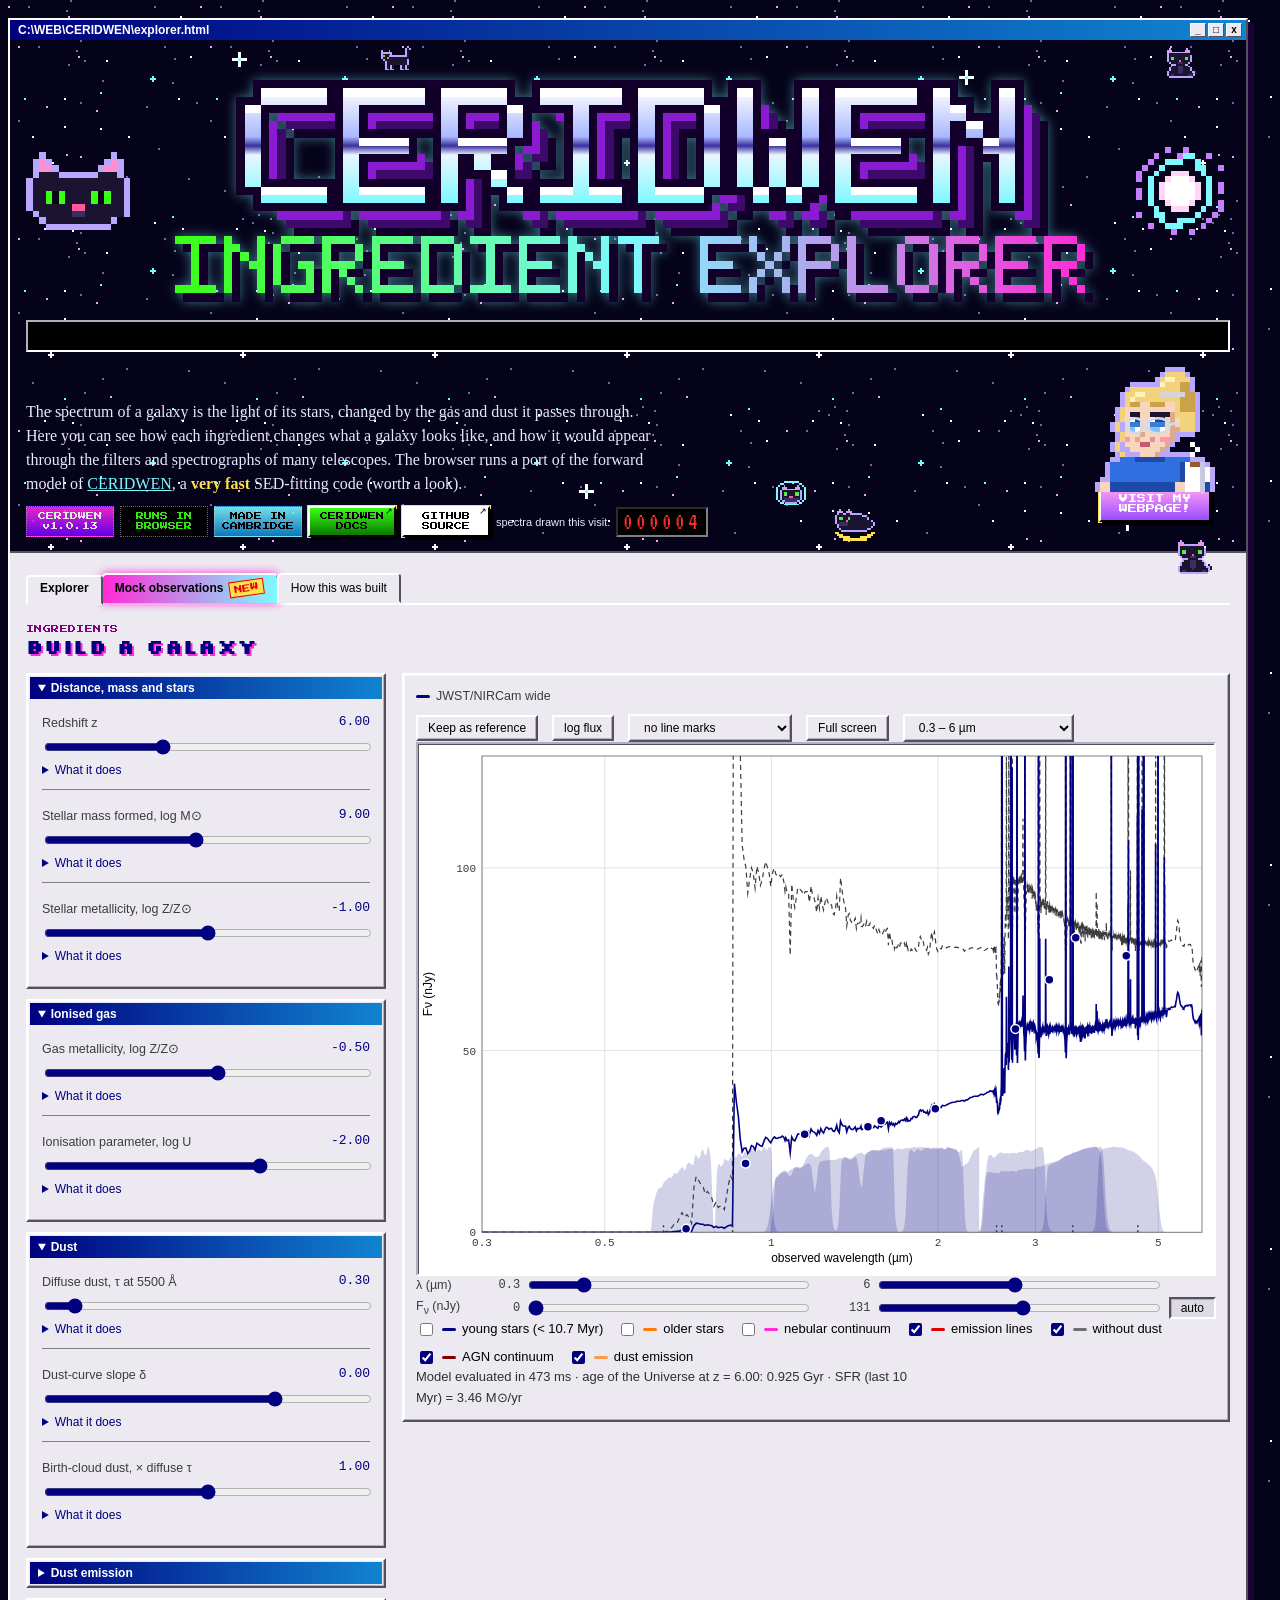
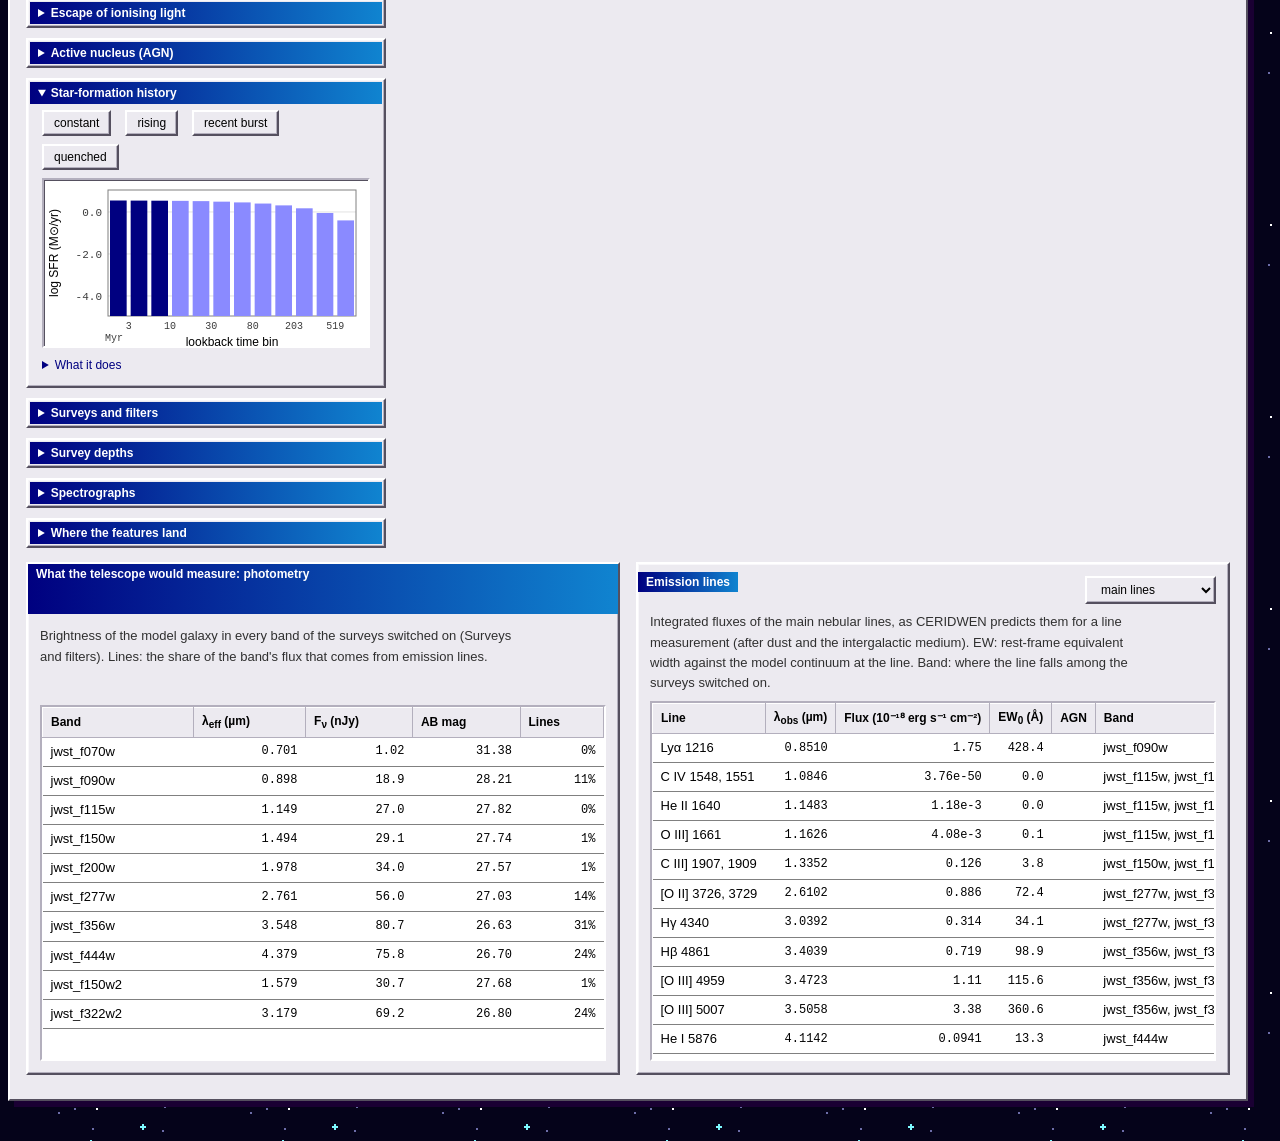
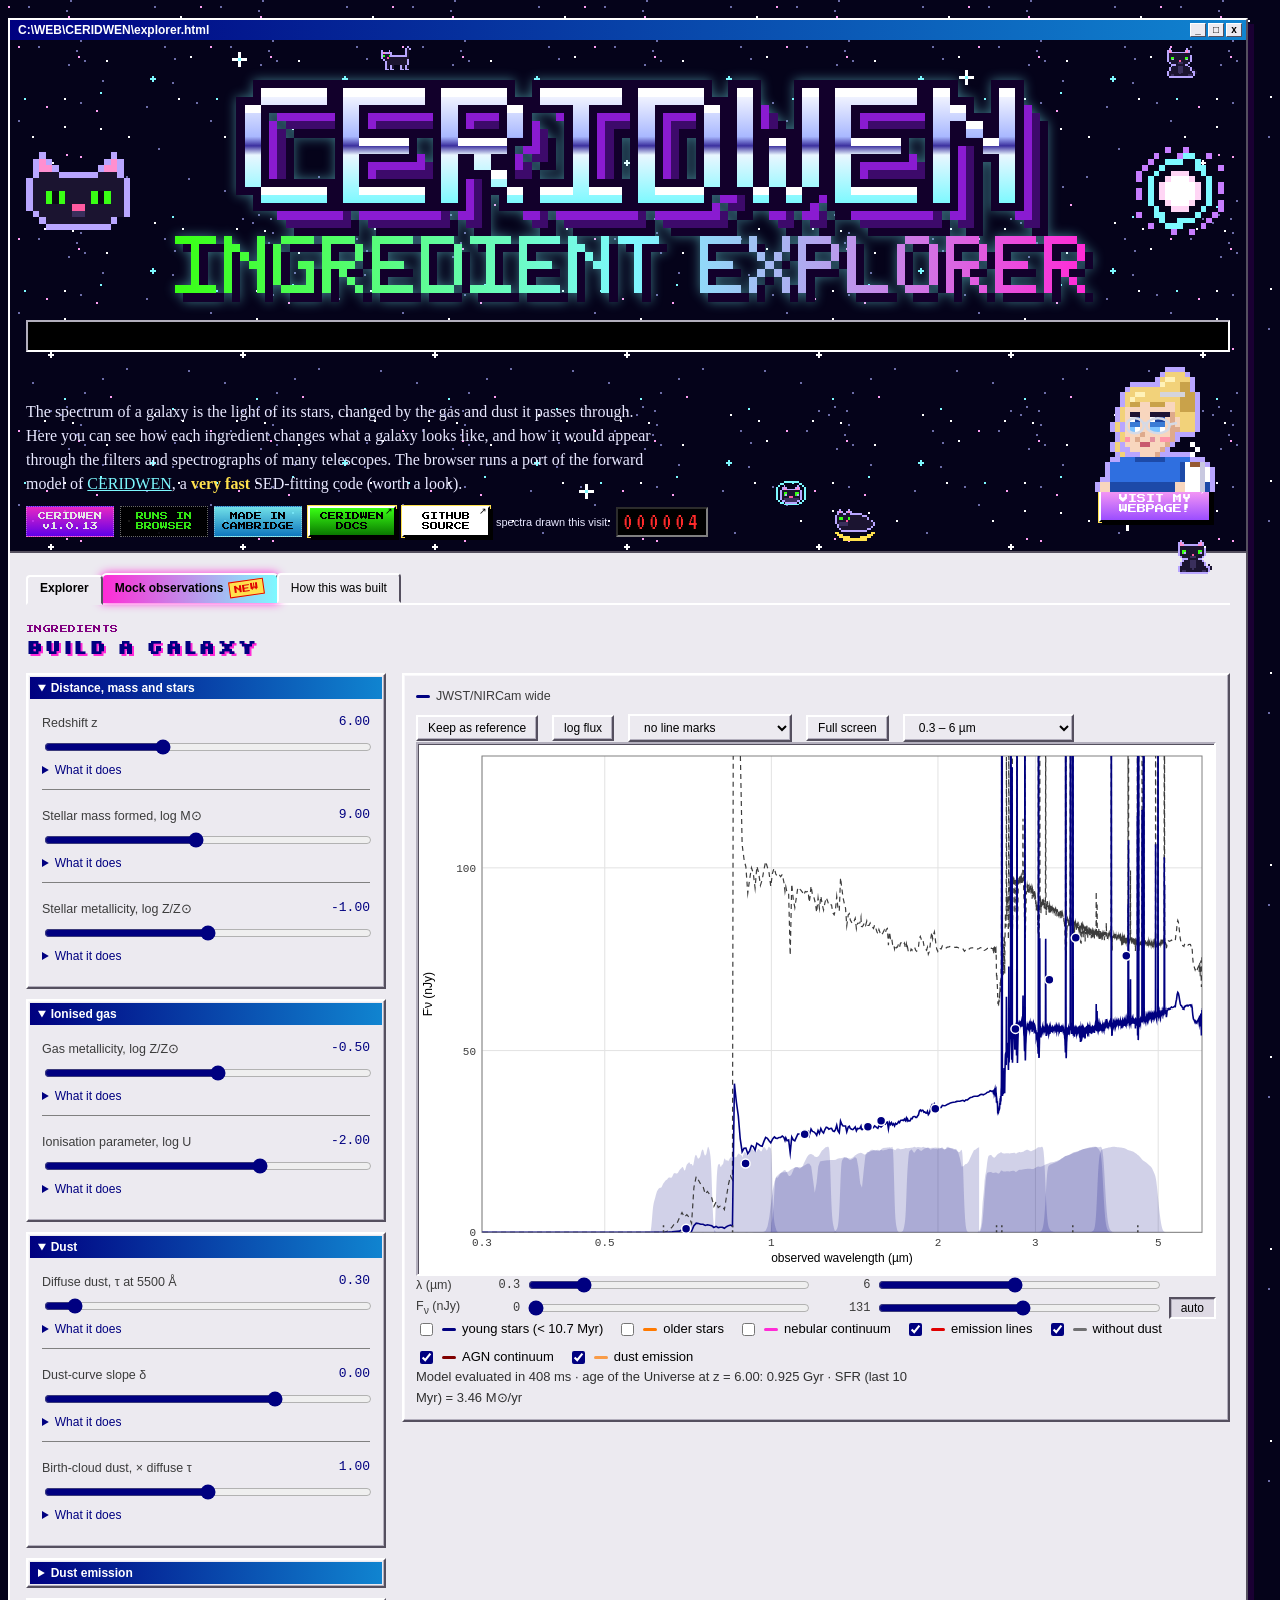
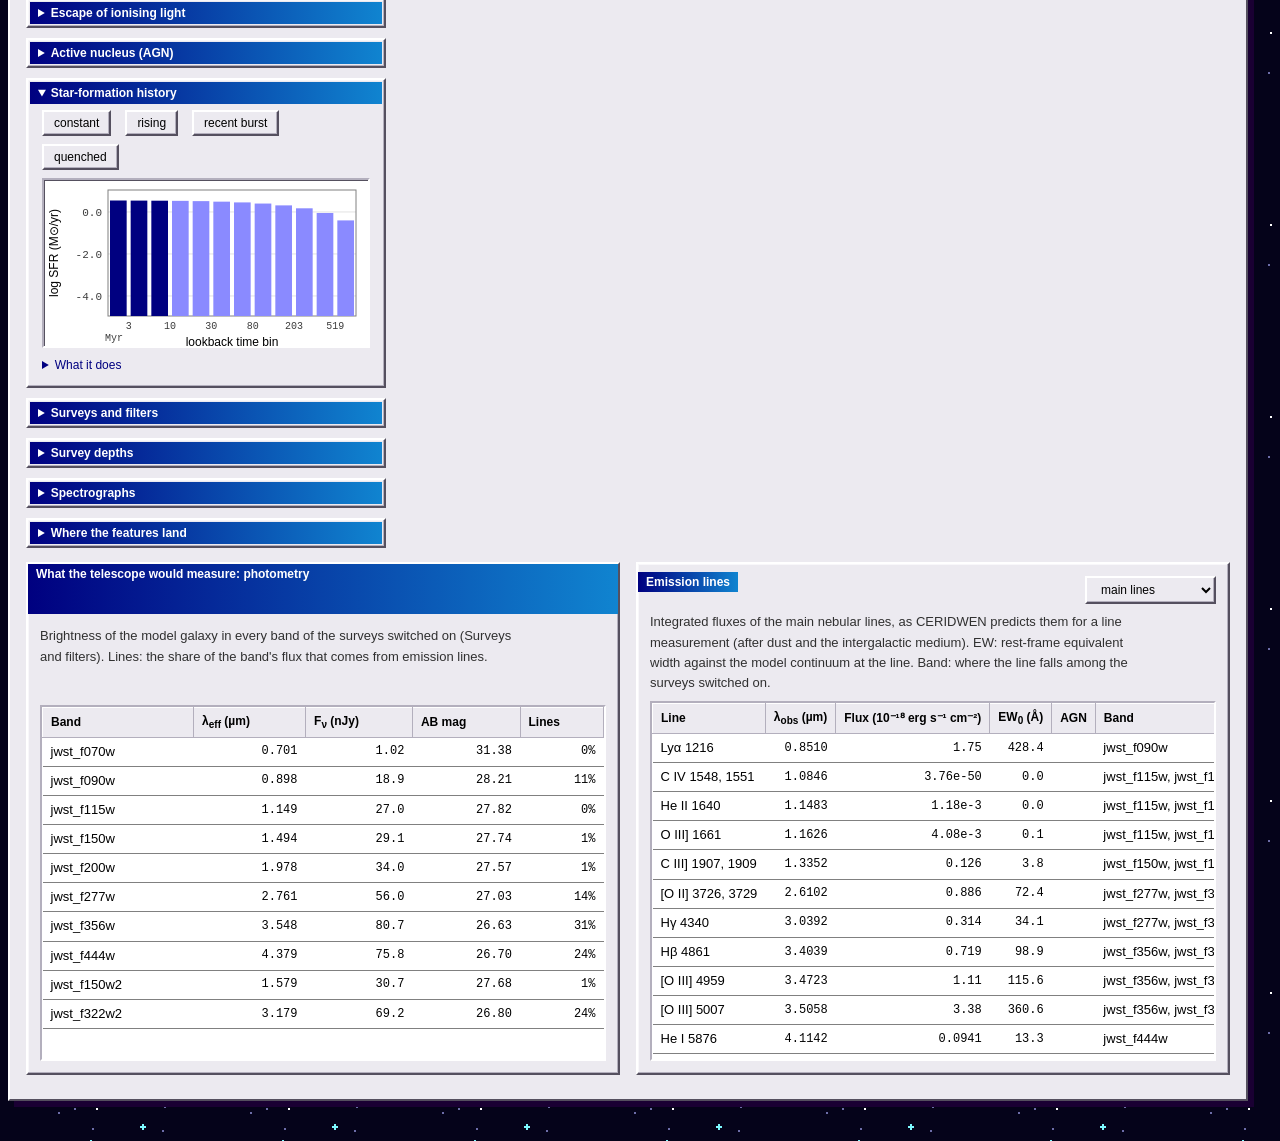
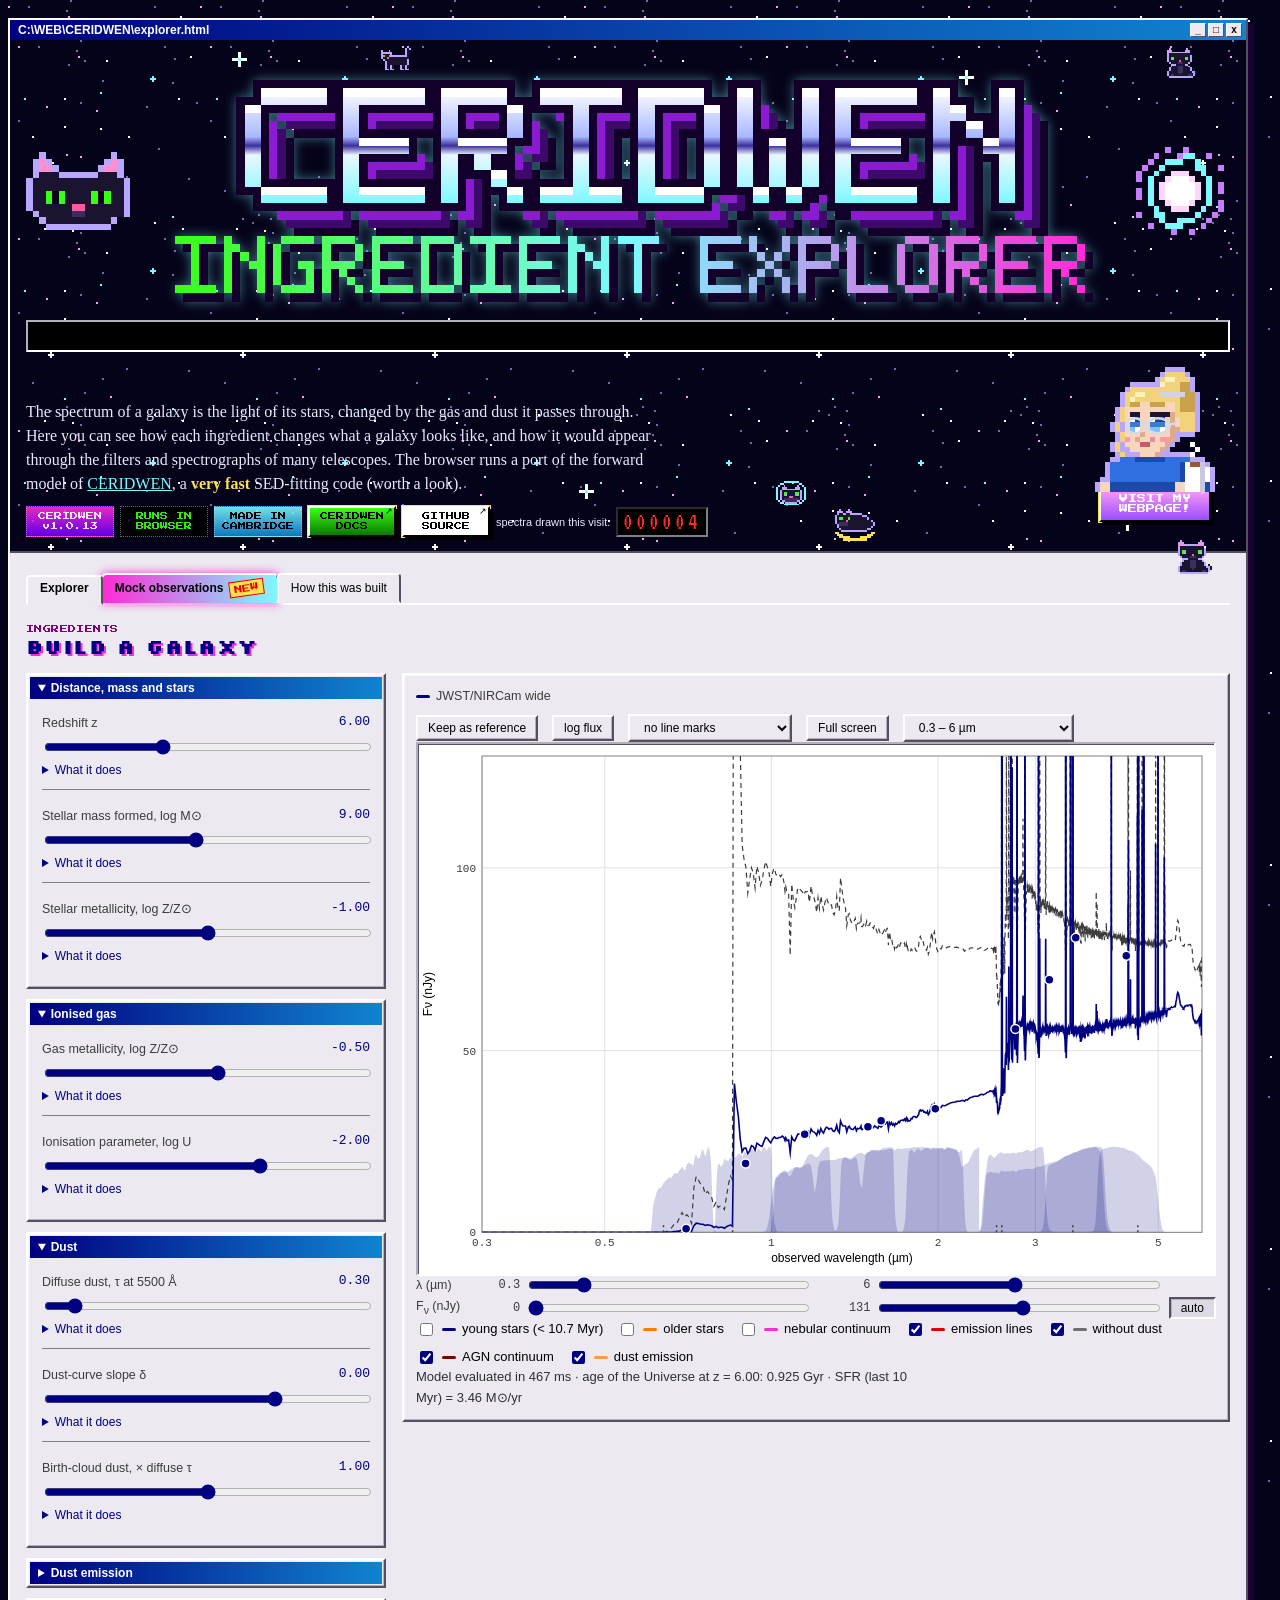
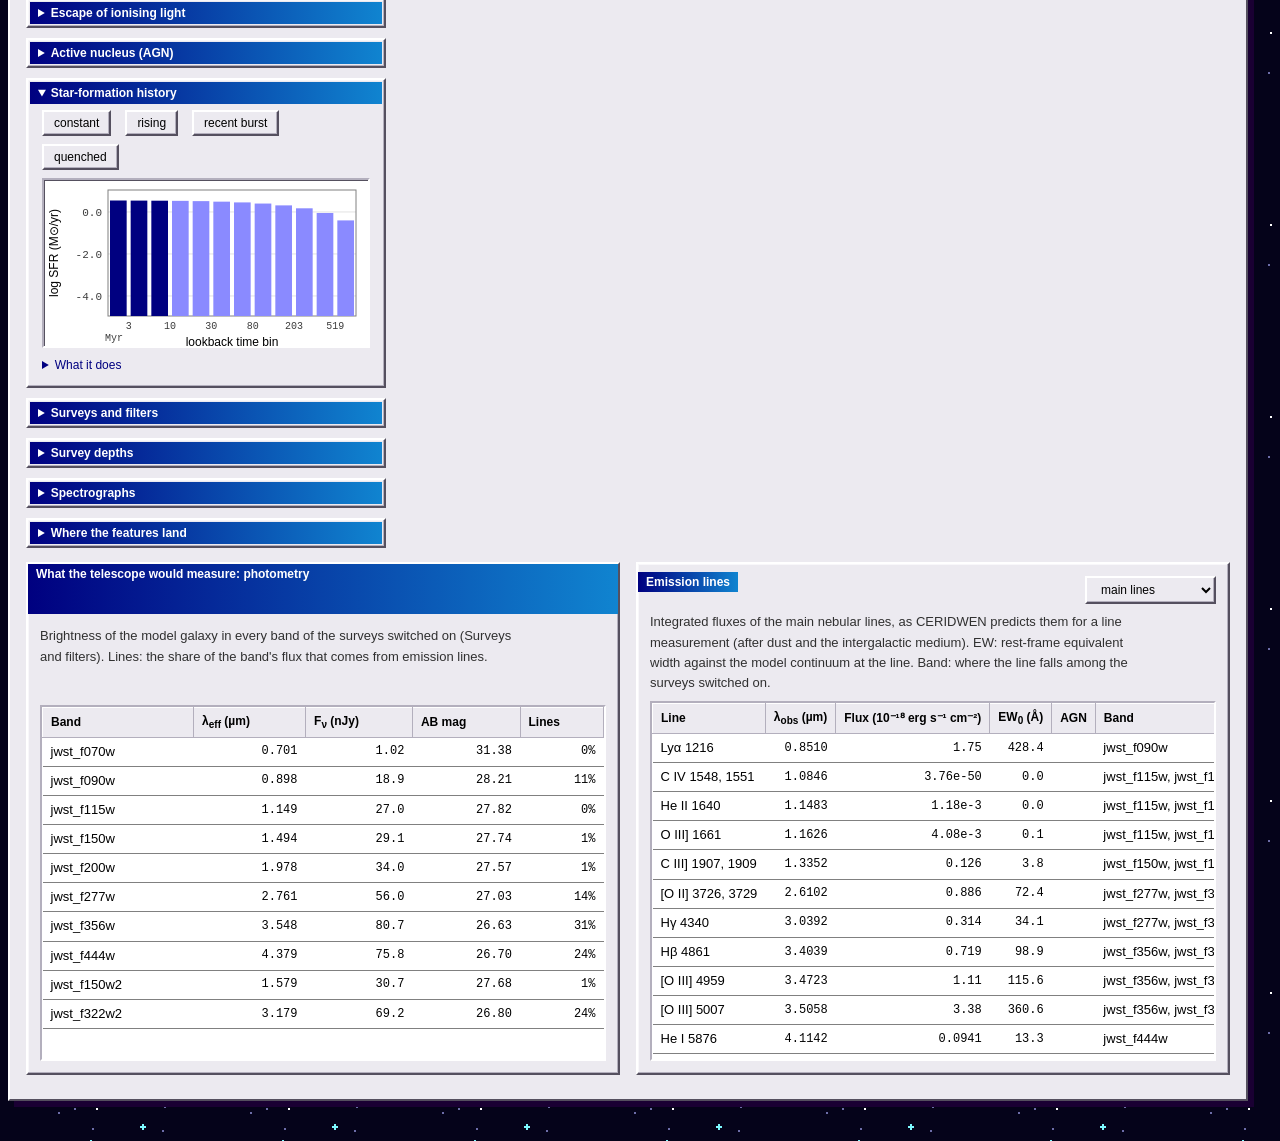
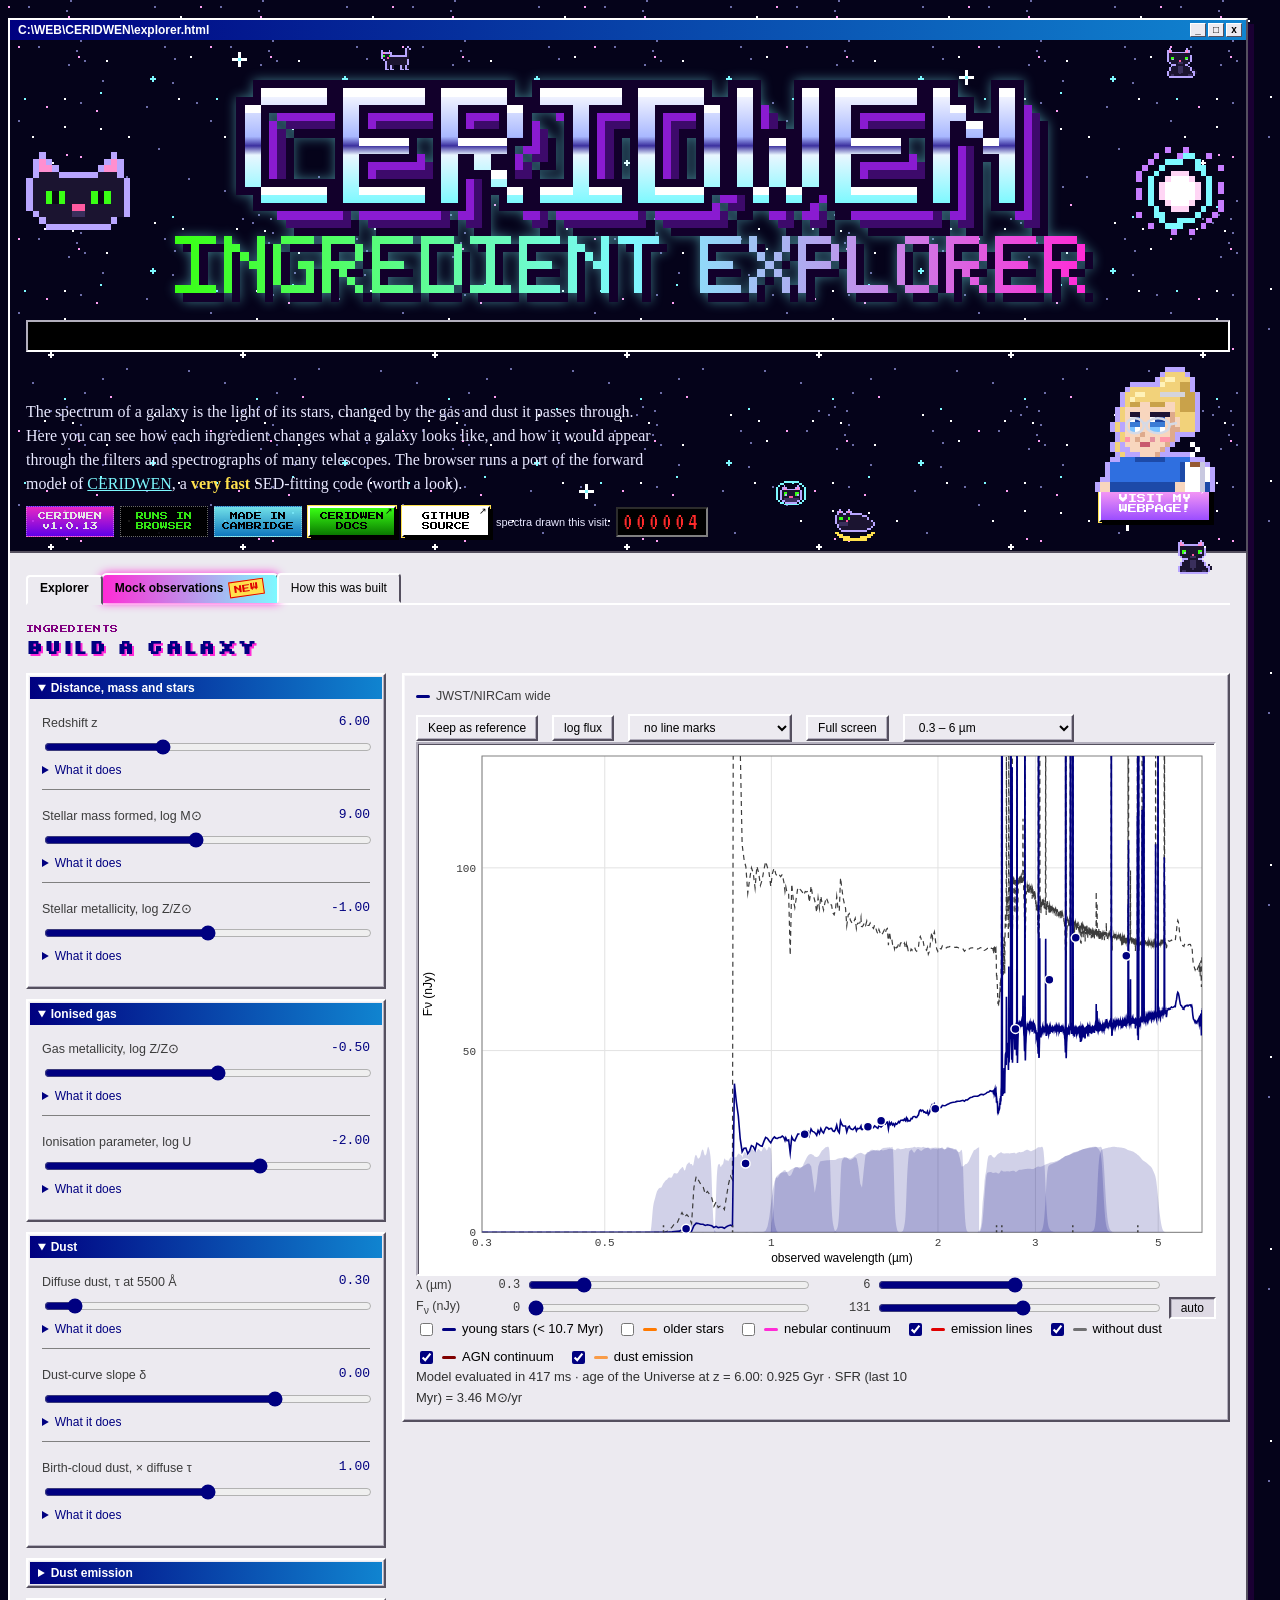
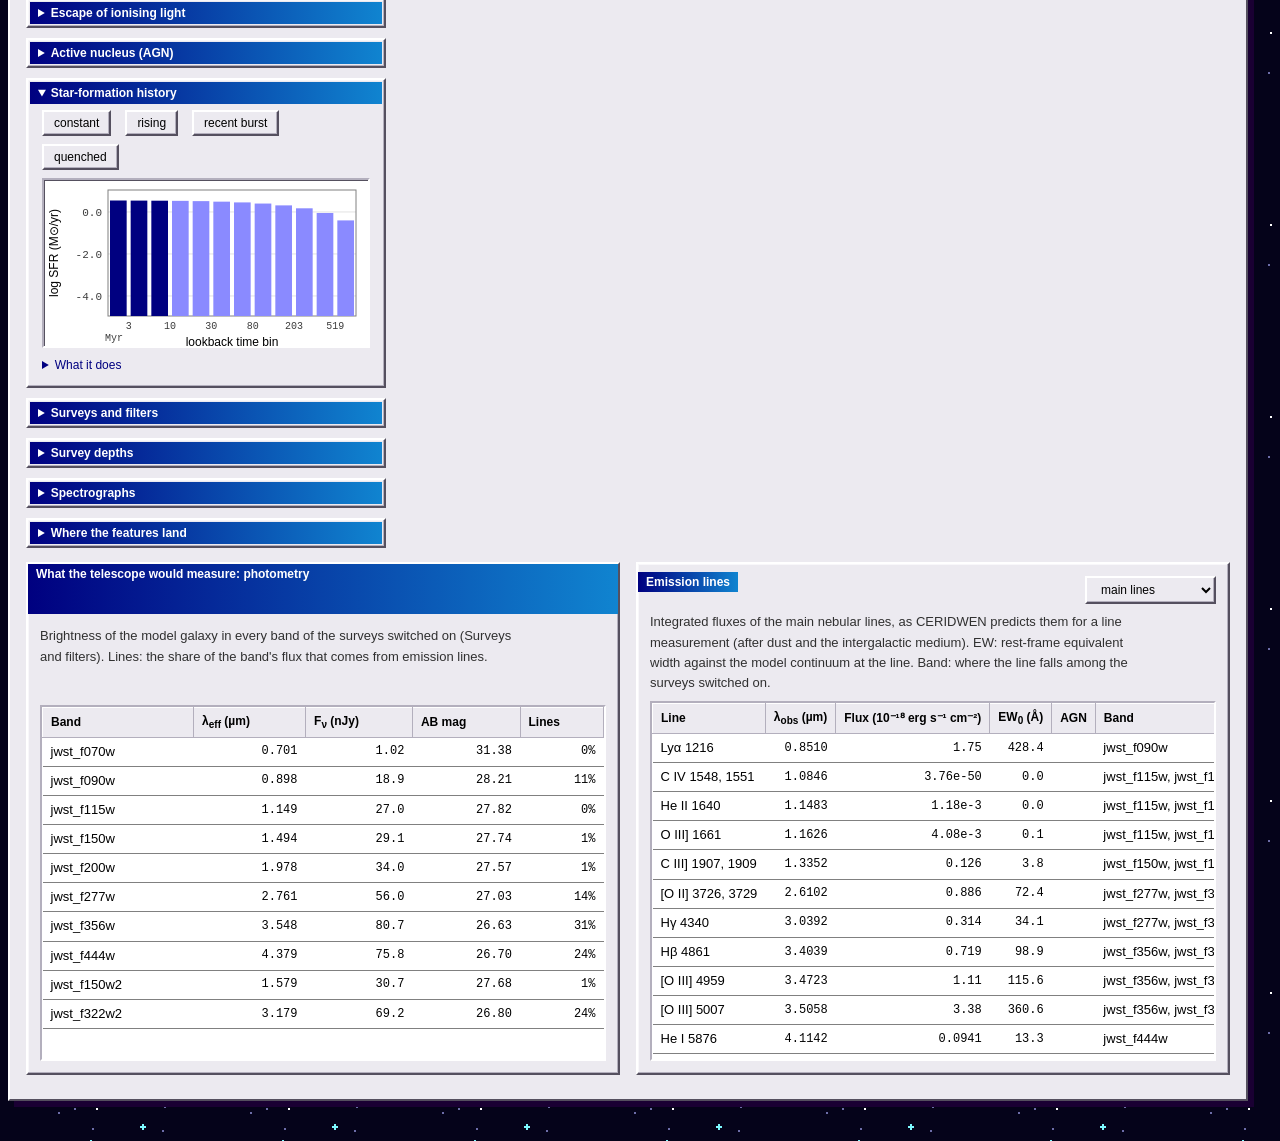
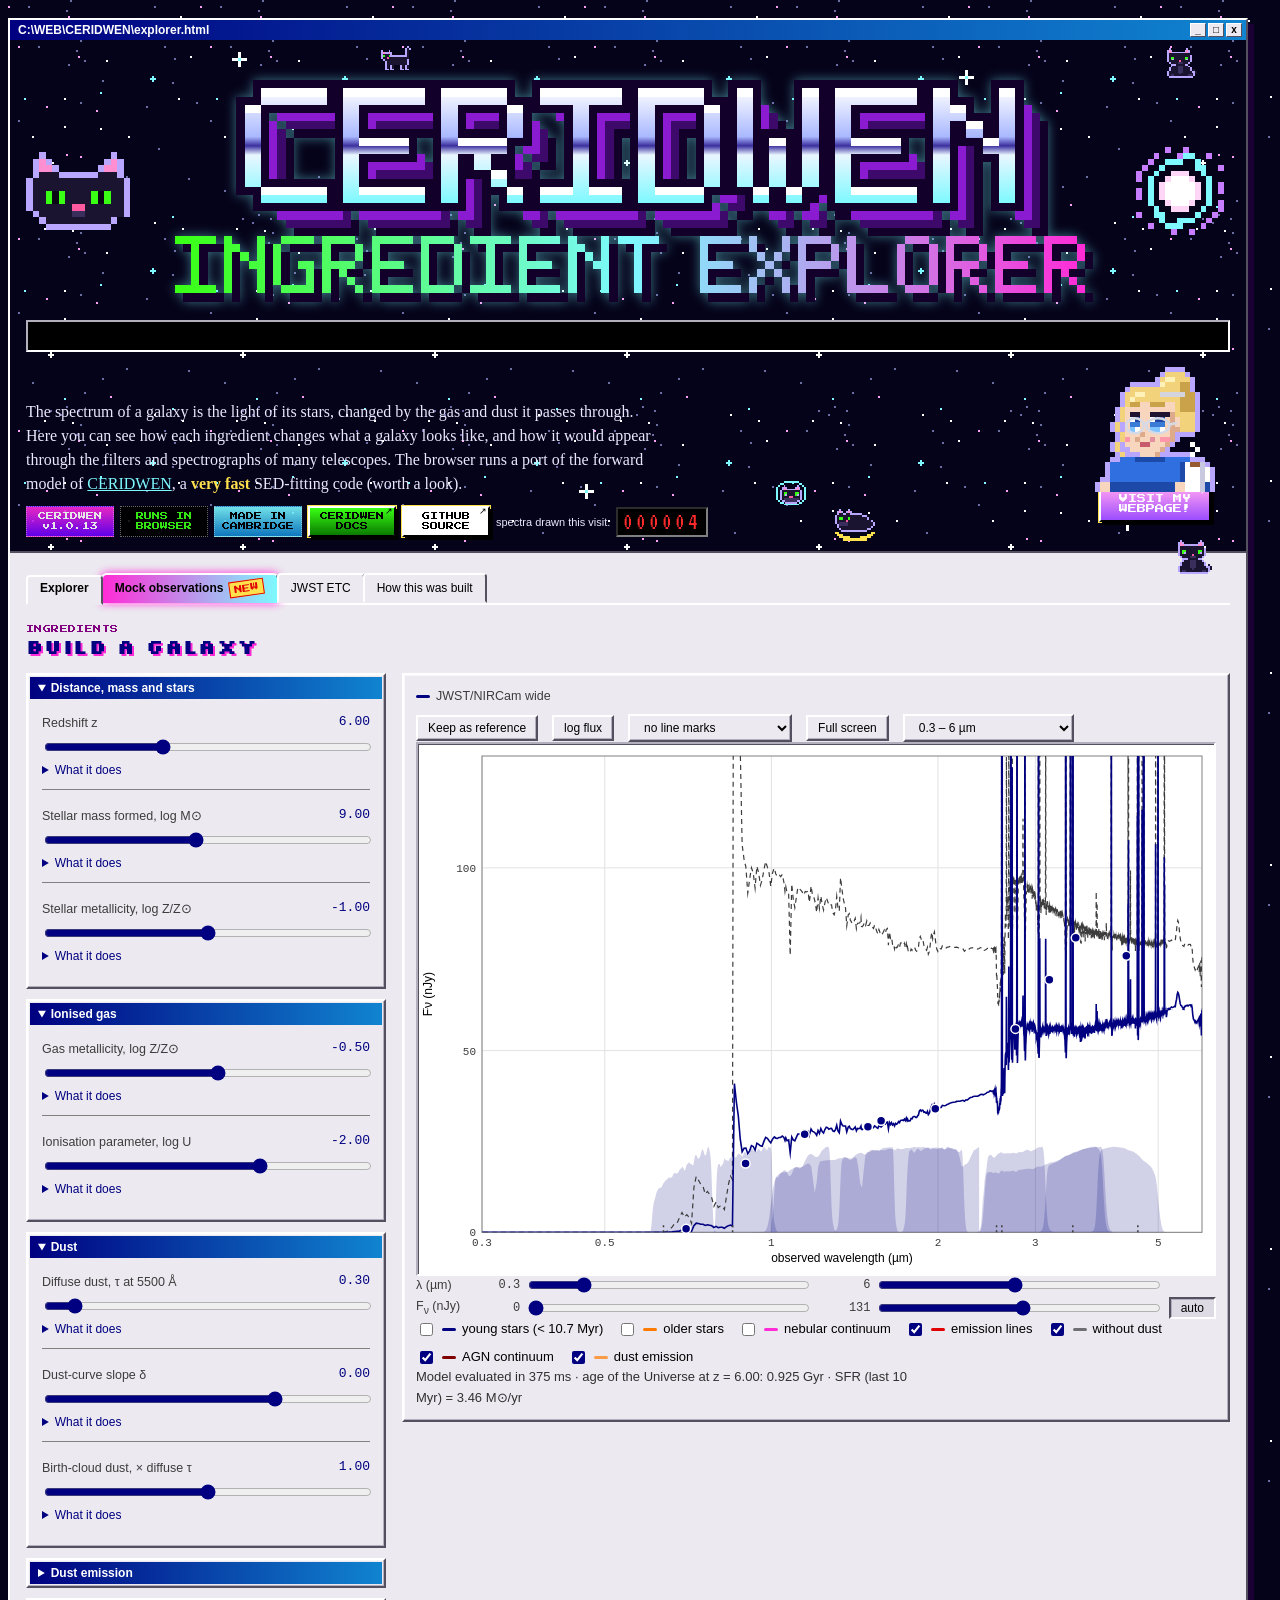
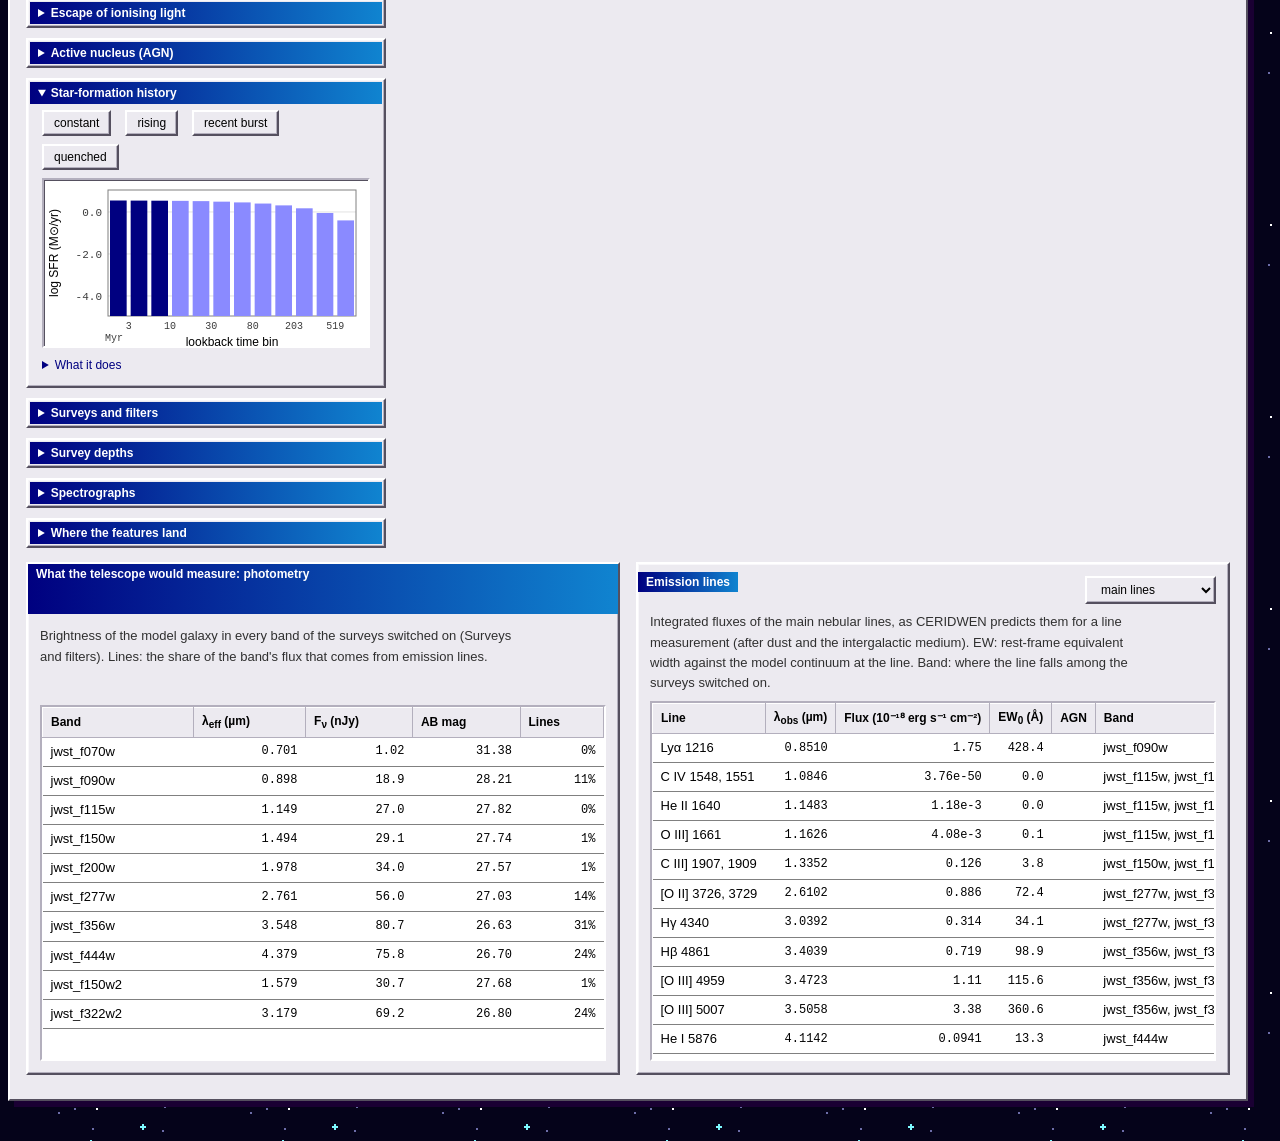
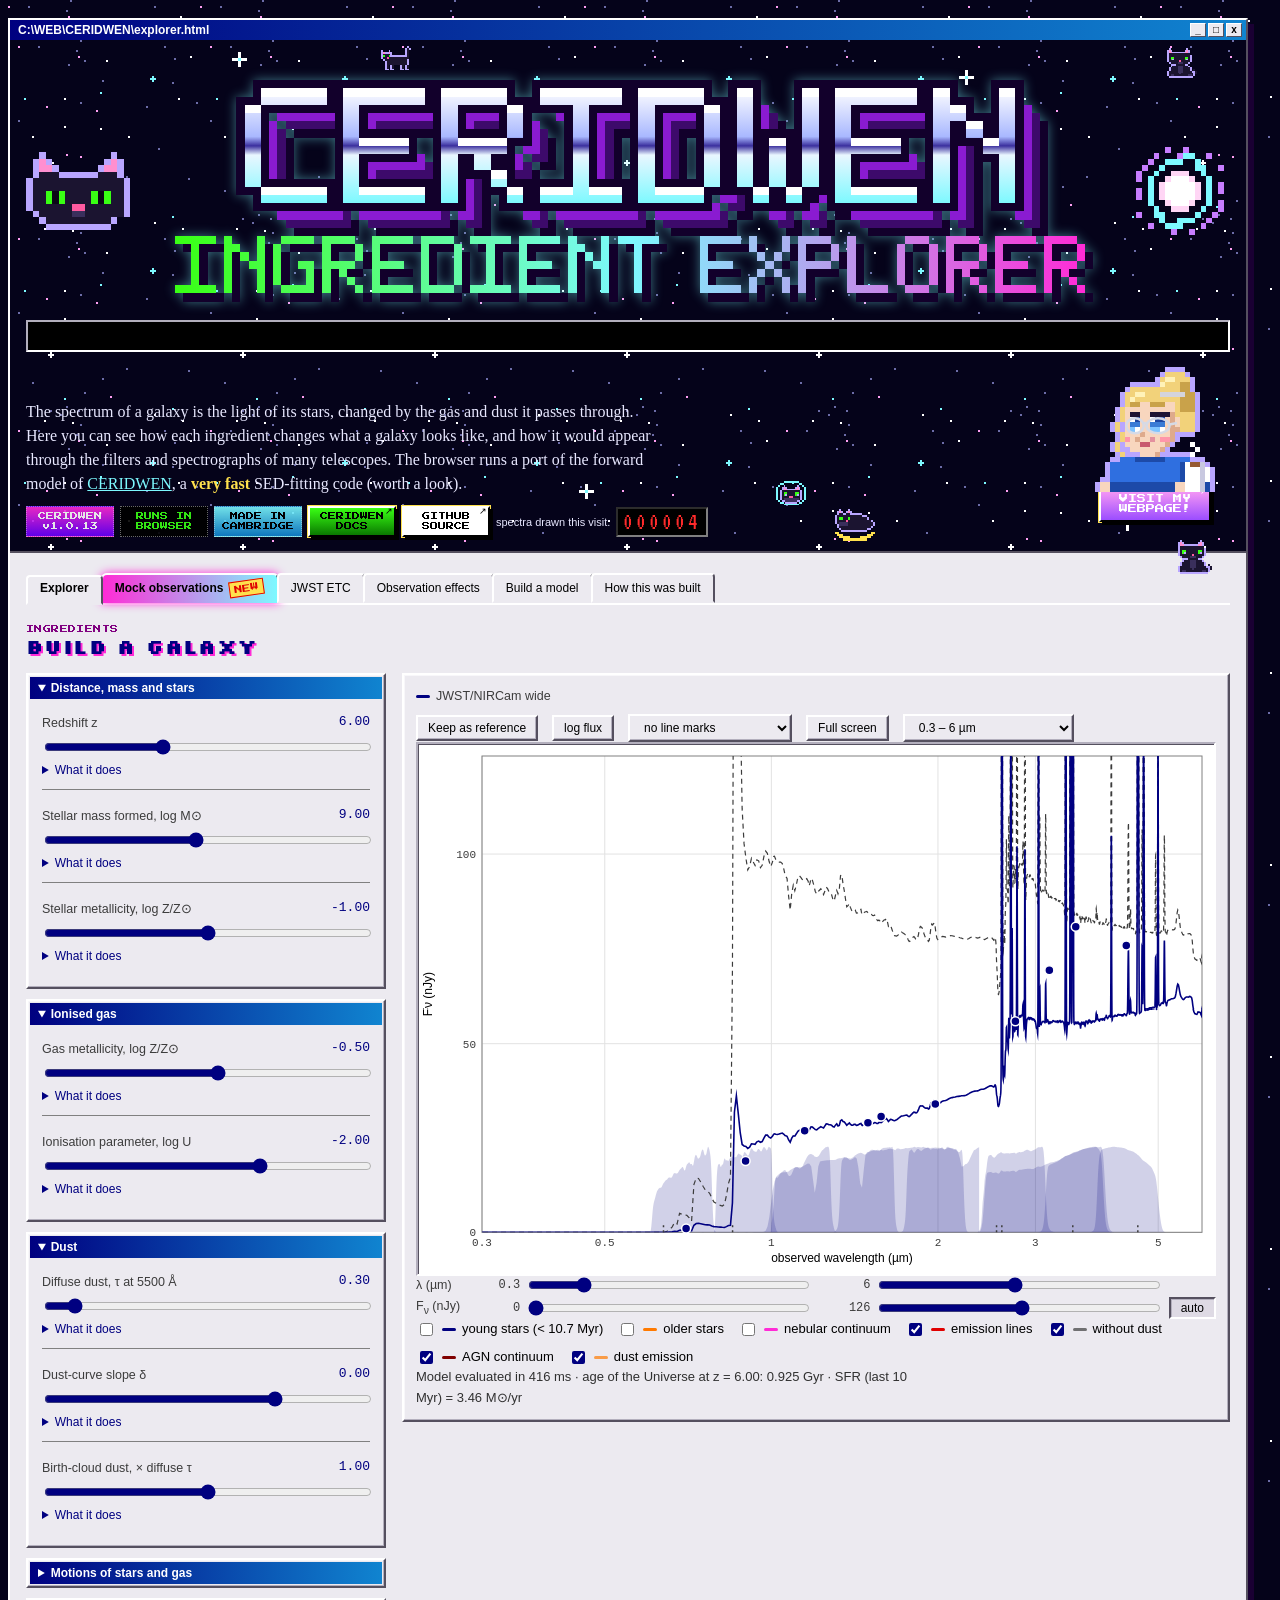
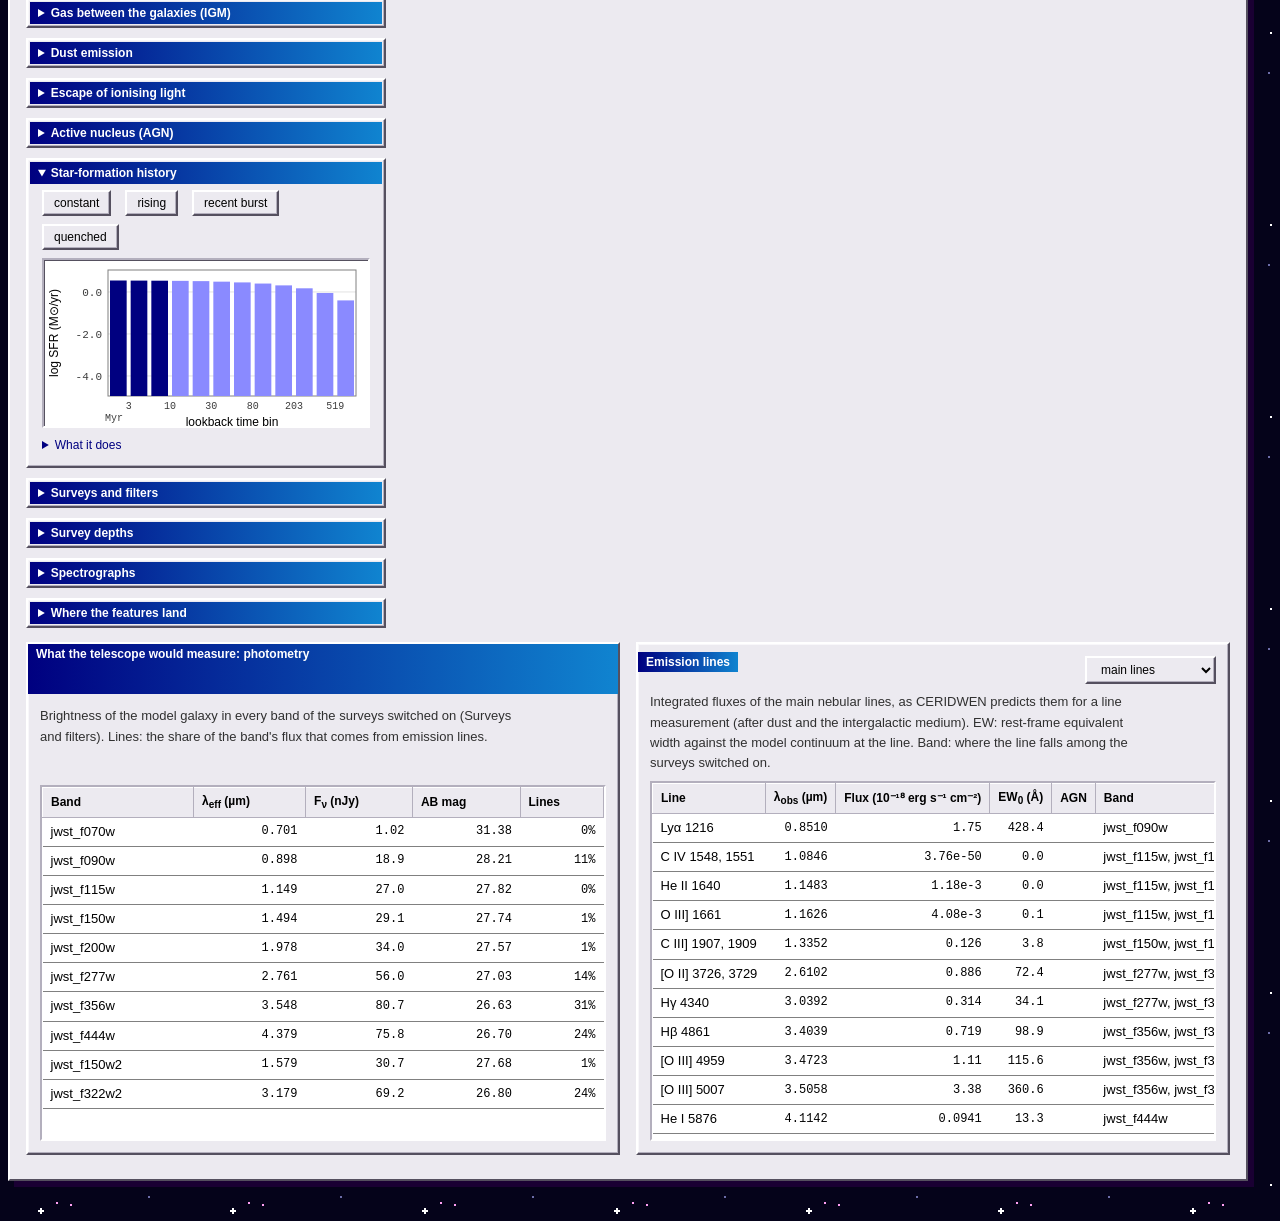
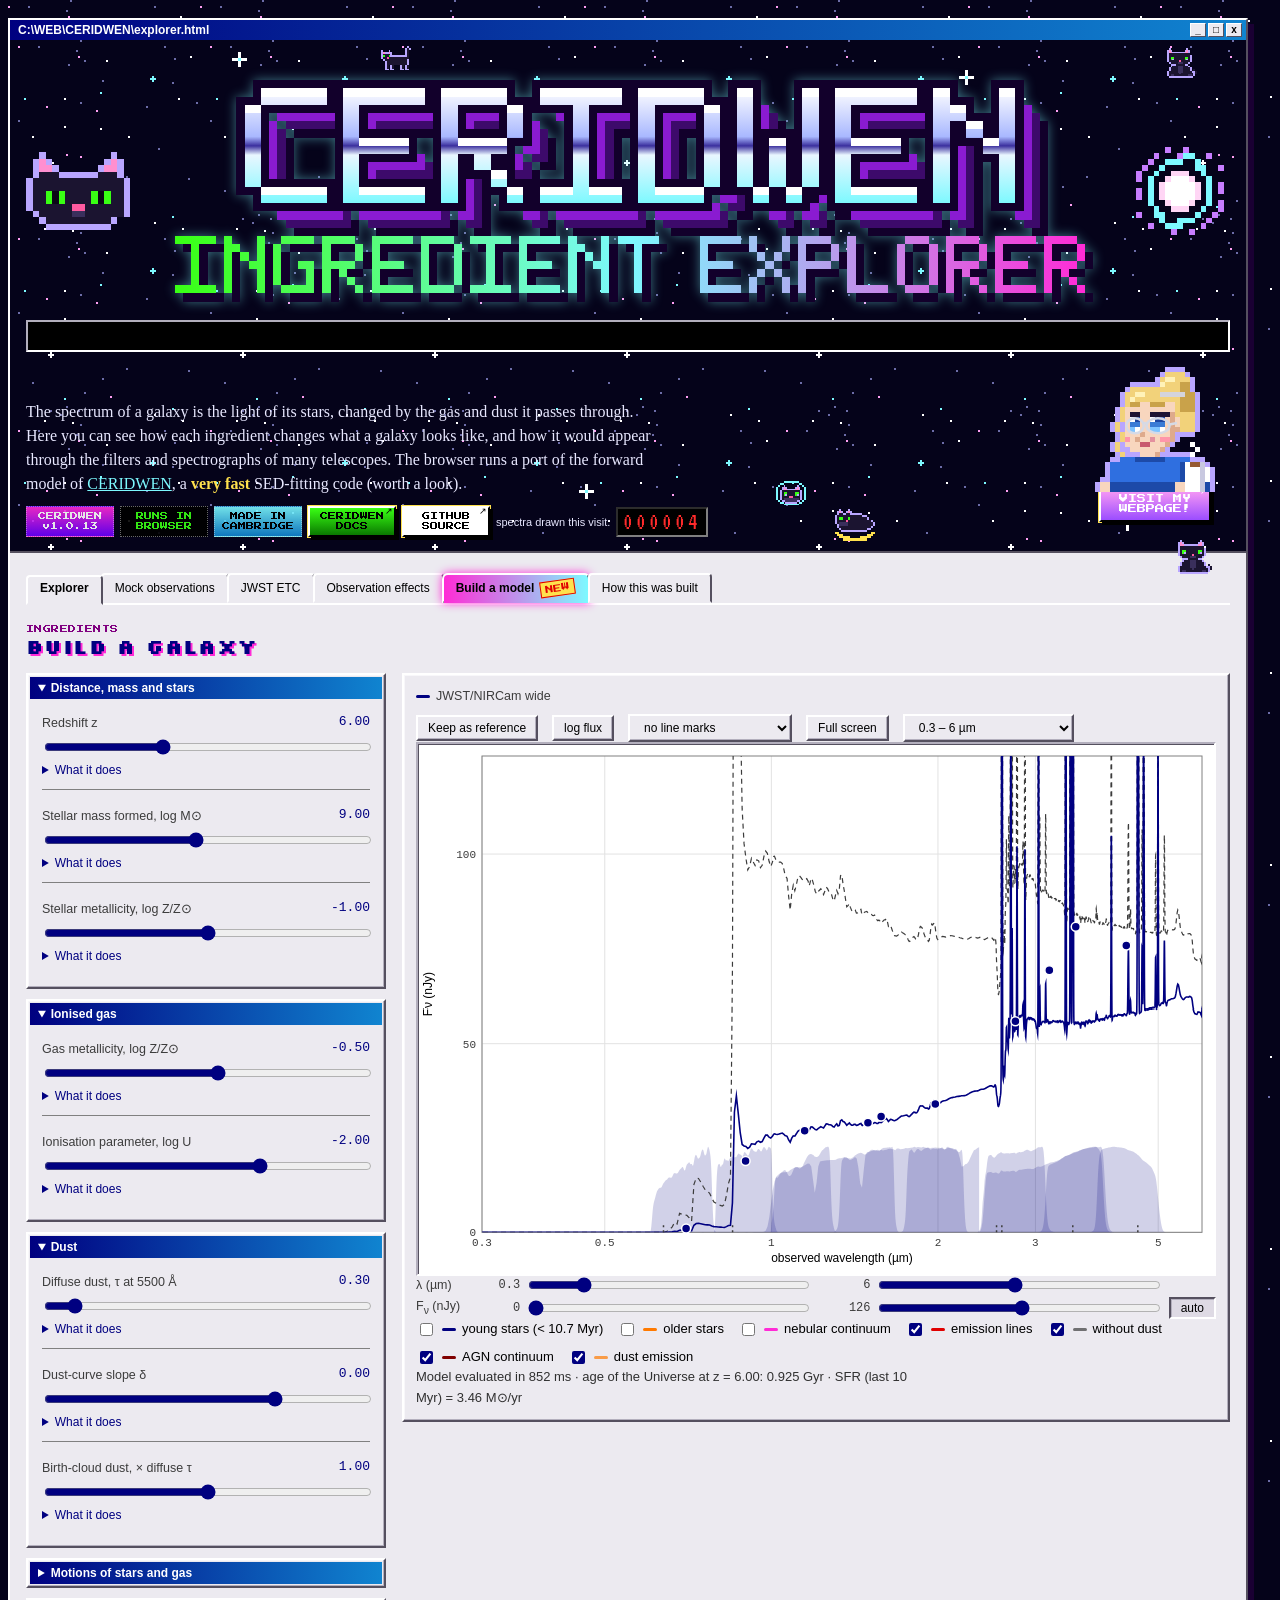
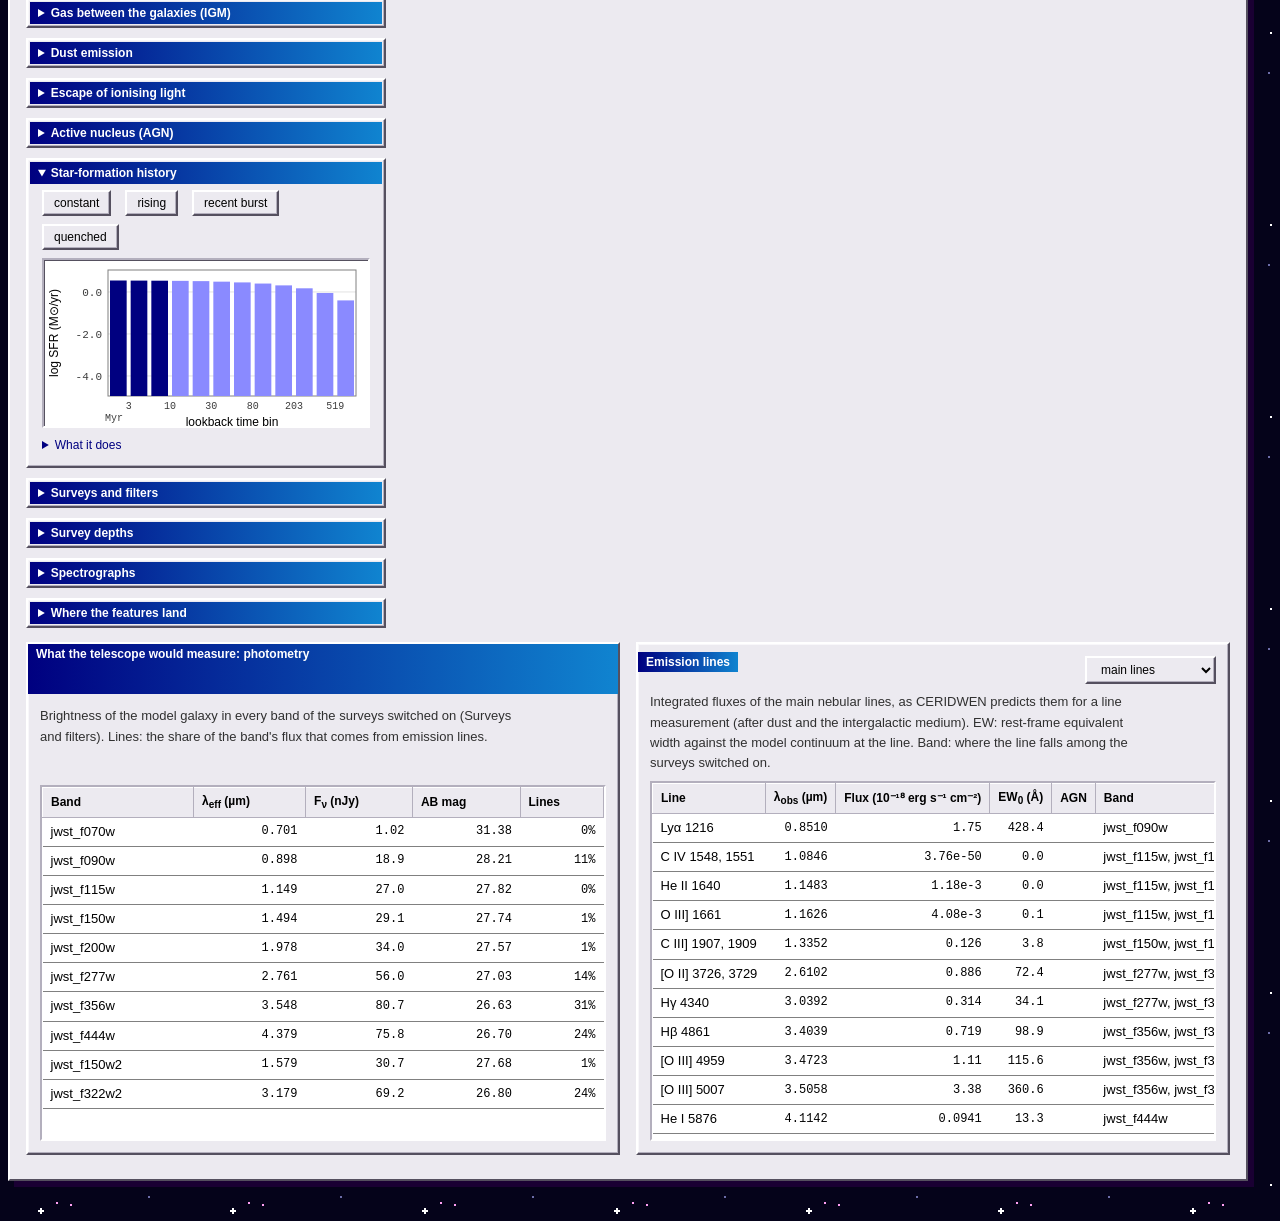
